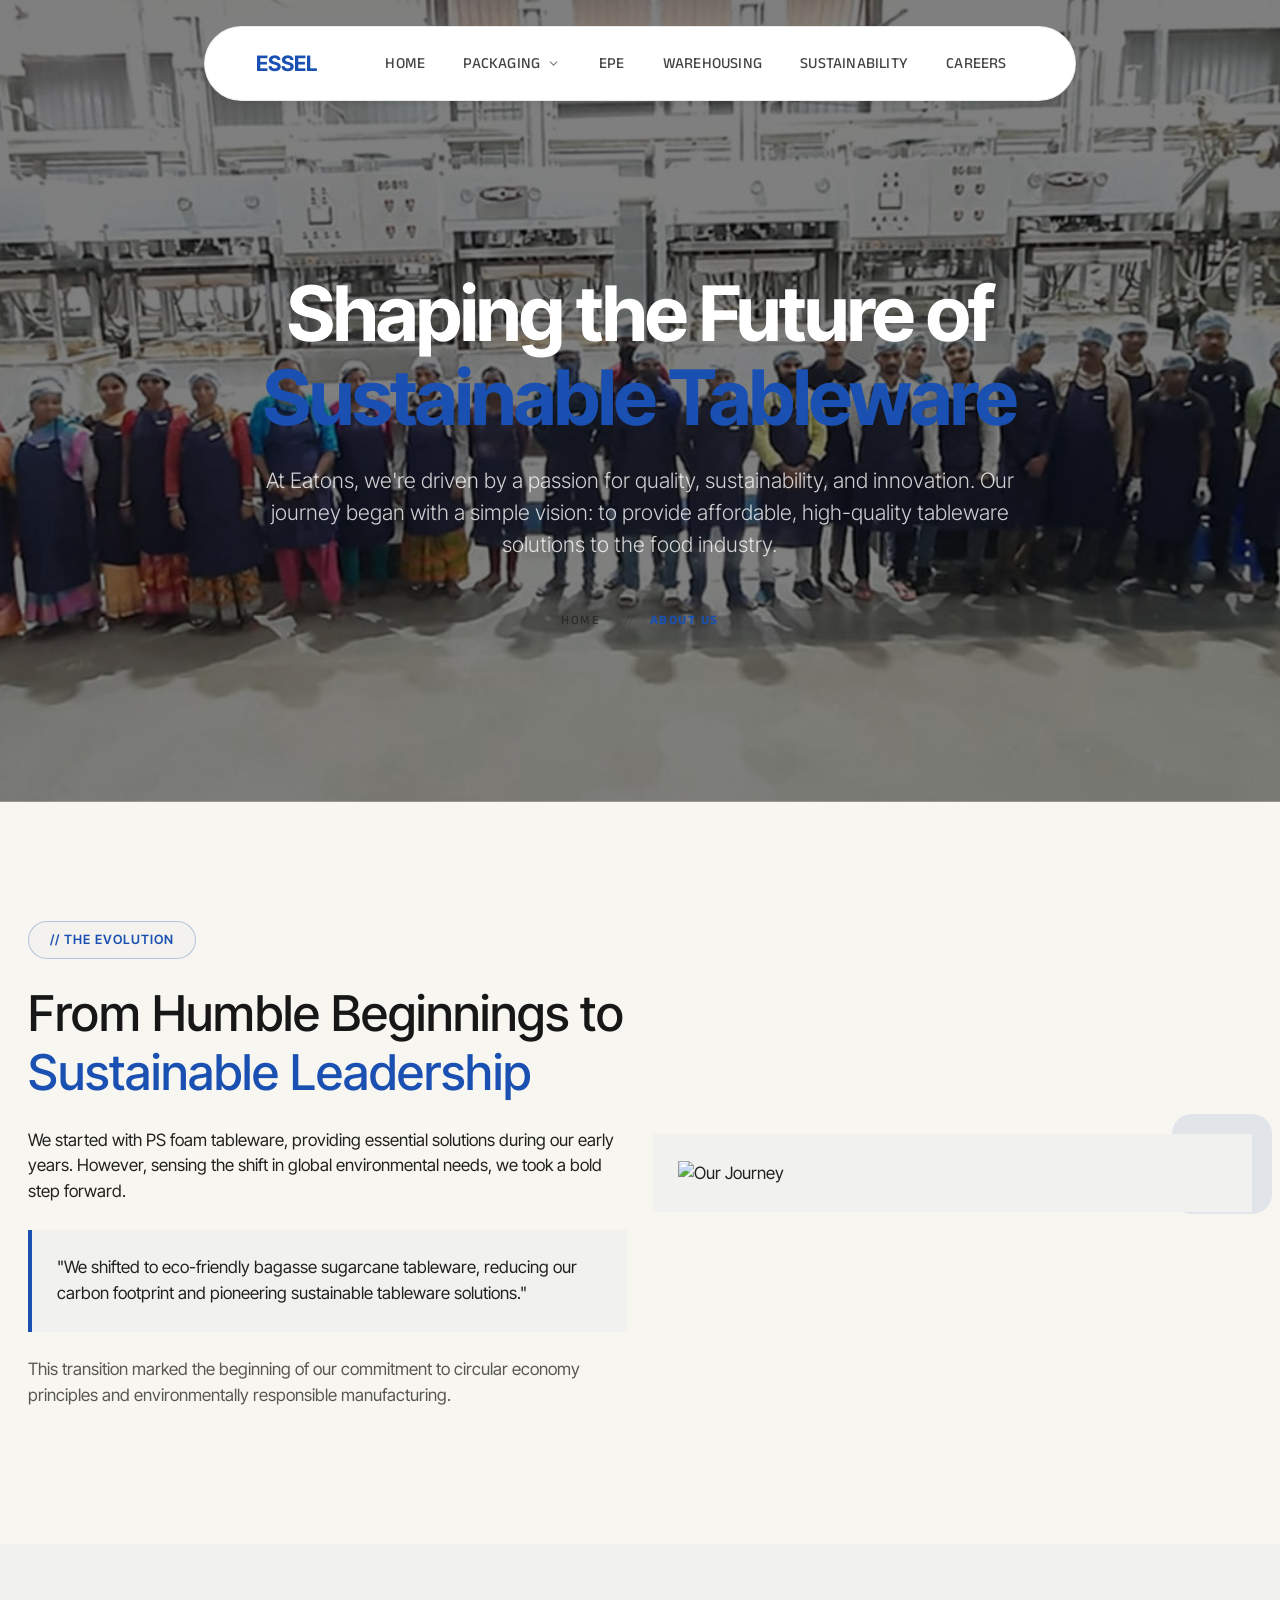
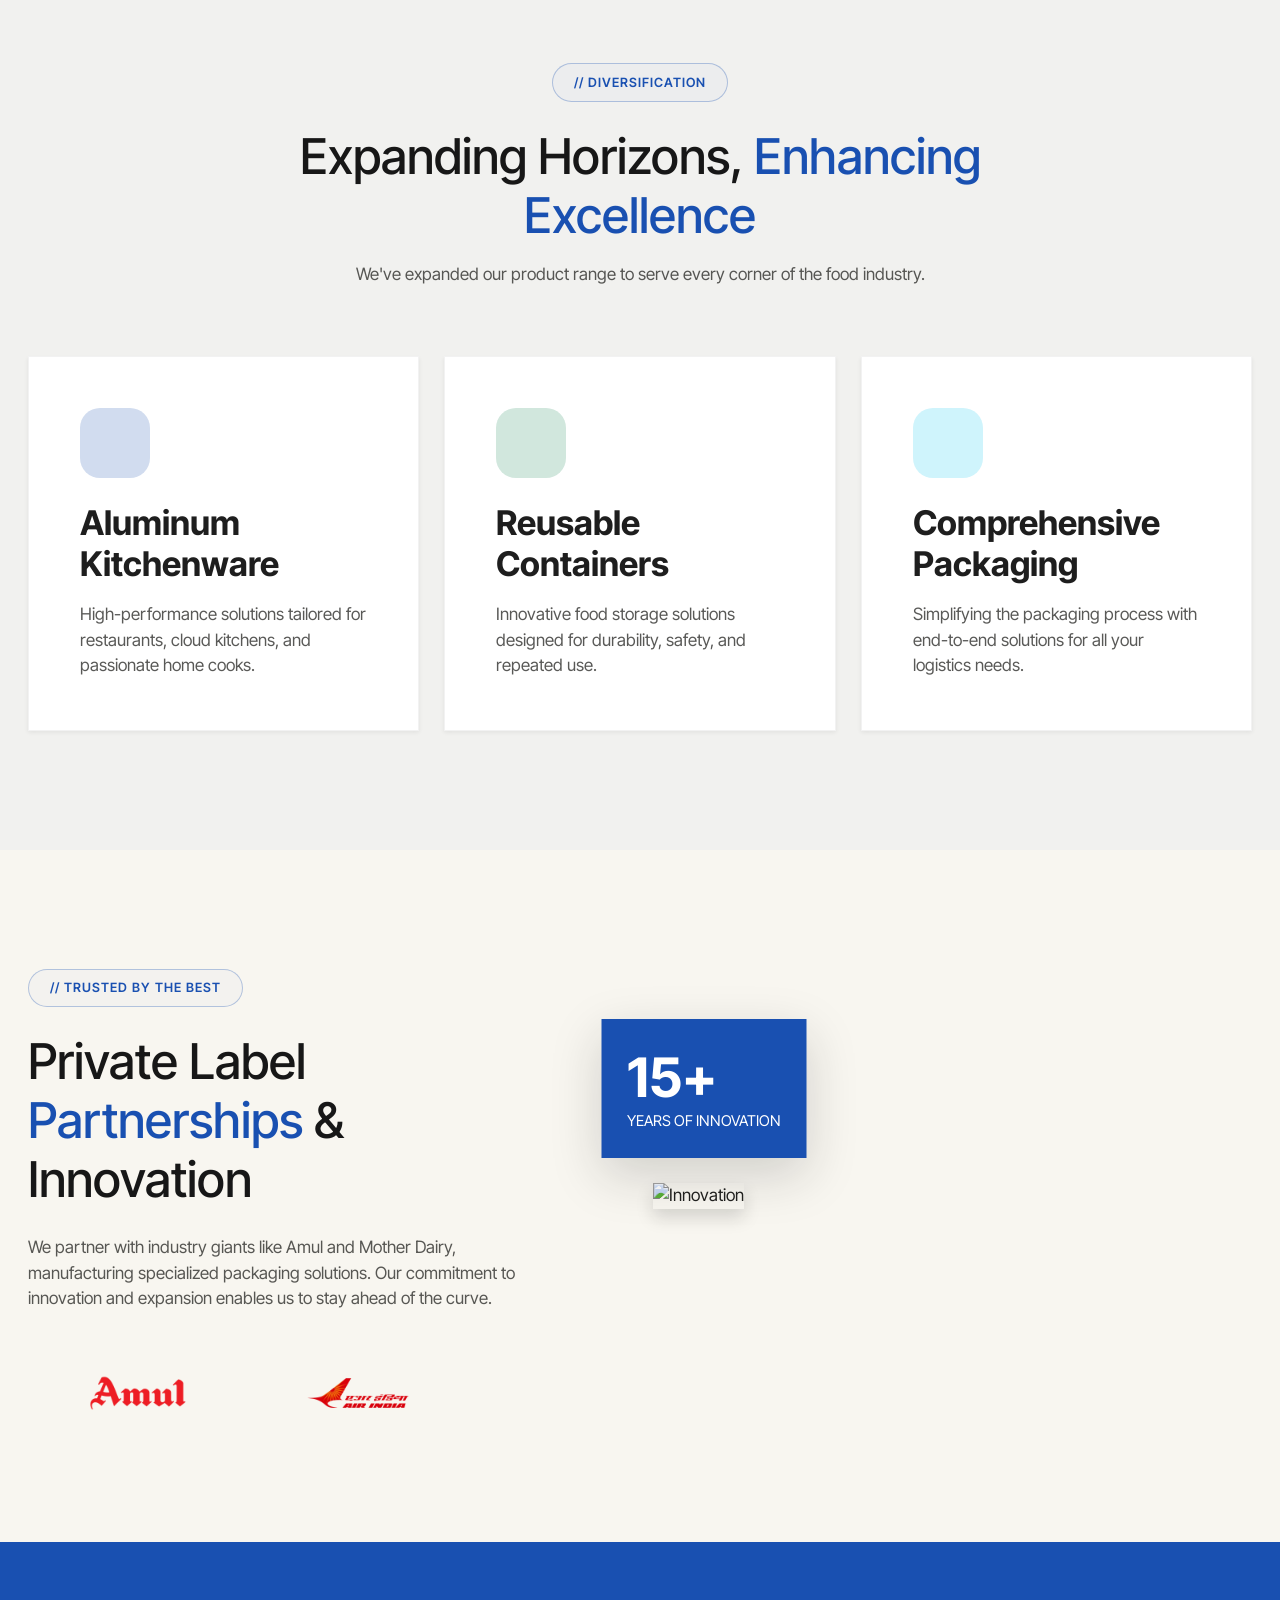
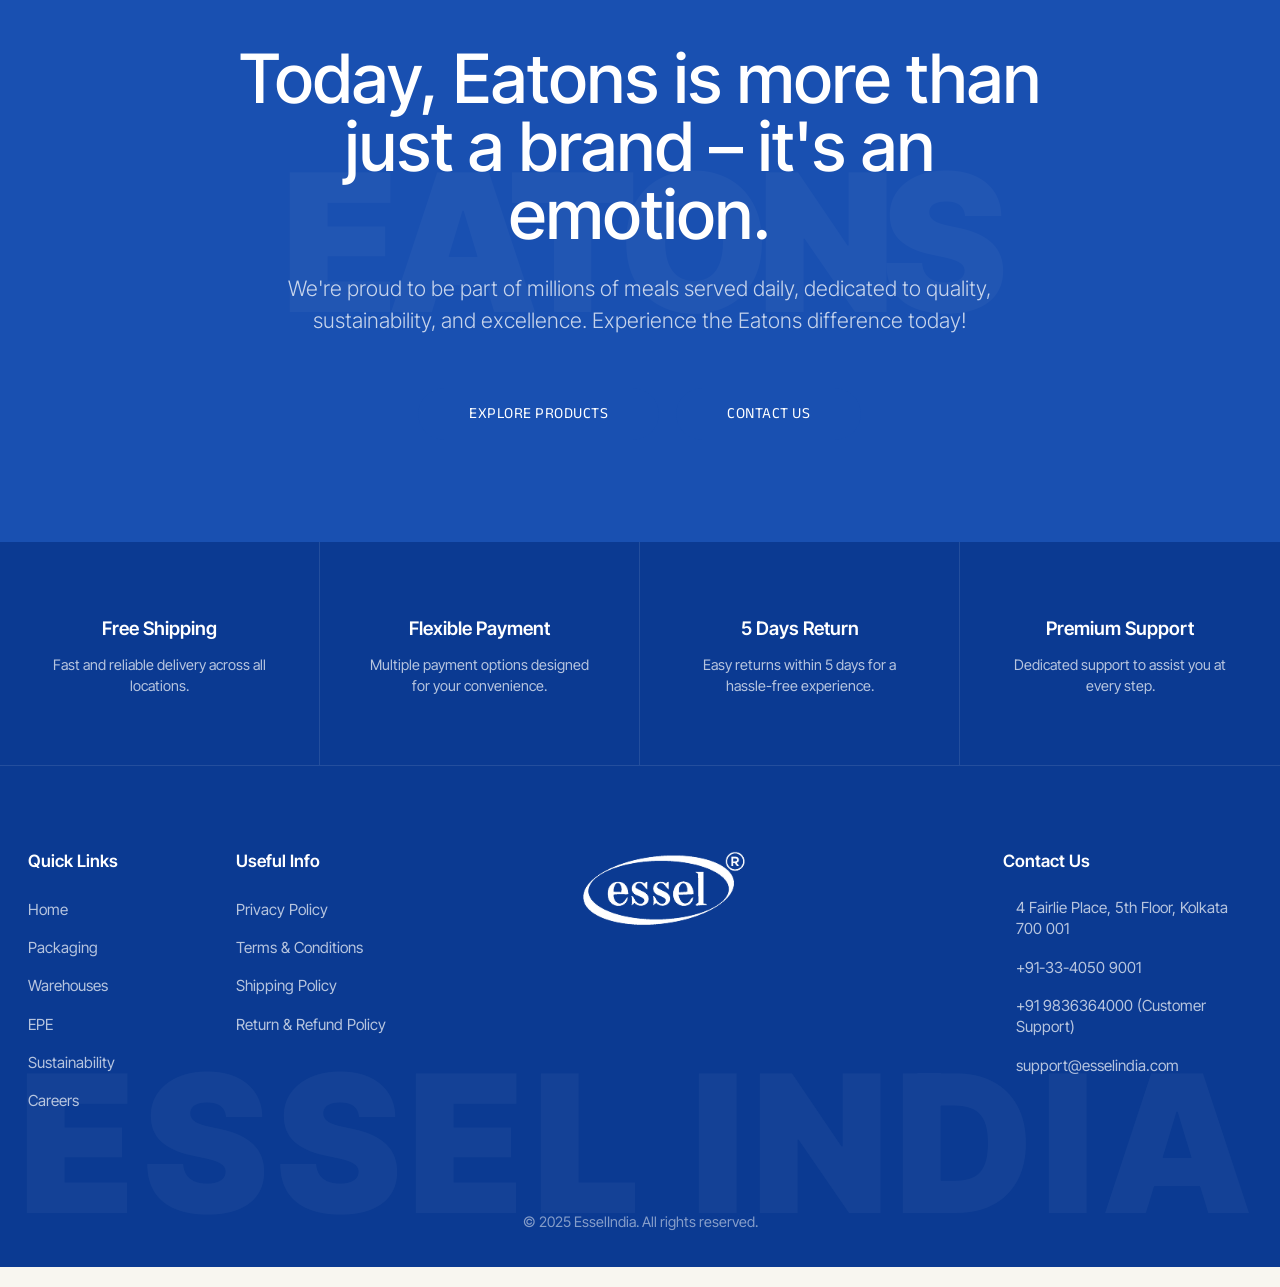
==== about.html @ 3ba27256 "Add files via upload" ====
<!DOCTYPE html>
<html lang="en">

<head>
    <meta charset="UTF-8">
<meta name="viewport" content="width=device-width, initial-scale=1.0">
<meta name="description" content="Clean slate project">
<meta name="keywords" content="bootstrap, gulp, sass, modern web design">
<title>New Project</title>

<!-- Google Fonts -->
<link rel="preconnect" href="https://fonts.googleapis.com">
<link rel="preconnect" href="https://fonts.gstatic.com" crossorigin>
<link
    href="https://fonts.googleapis.com/css2?family=Anek+Latin:wght@100..800&family=Inter+Tight:ital,wght@0,100..900;1,100..900&display=swap"
    rel="stylesheet">
<link href="https://cdn.jsdelivr.net/npm/remixicon@4.9.0/fonts/remixicon.css" rel="stylesheet" />

<!-- Swiper CSS -->
<link rel="stylesheet" href="https://cdn.jsdelivr.net/npm/swiper@11/swiper-bundle.min.css" />

<!-- Custom CSS -->
<link rel="stylesheet" href="css/styles.css">
</head>

<body>
    <header class="fixed-top pt-4">
    <div class="container d-flex justify-content-center">
        <!-- Centered Pill Navbar -->
        <nav class="navbar navbar-expand-lg navbar-pill bg-white shadow-sm rounded-pill px-lg-5 px-4 py-3 border">
            <a class="navbar-brand me-lg-5 me-4 text-primary fw-bold py-0" href="index.html">
                <!-- <img src="images/logo.svg" alt="essel" height="30"> -->
                ESSEL
            </a>

            <!-- Desktop Menu -->
            <div class="collapse navbar-collapse anek-font" id="mainNavbar">
                <ul class="navbar-nav align-items-center">
                    <li class="nav-item">
                        <a class="nav-link px-3" href="index.html">HOME</a>
                    </li>
                    <li class="nav-item dropdown">
                        <a class="nav-link dropdown-toggle px-3" href="#" role="button" data-bs-toggle="dropdown"
                            aria-expanded="false">
                            PACKAGING
                        </a>
                        <ul class="dropdown-menu border-0 shadow rounded-4 mt-3">
                            <li><a class="dropdown-item" href="#">Essel Packaging</a></li>
                            <li><a class="dropdown-item" href="#">Eatons Packaging</a></li>
                        </ul>
                    </li>
                    <li class="nav-item">
                        <a class="nav-link px-3" href="epe.html">EPE</a>
                    </li>
                    <li class="nav-item">
                        <a class="nav-link px-3" href="warehouse.html">WAREHOUSING</a>
                    </li>
                    <li class="nav-item">
                        <a class="nav-link px-3" href="#">SUSTAINABILITY</a>
                    </li>
                    <li class="nav-item">
                        <a class="nav-link px-3" href="#">CAREERS</a>
                    </li>
                </ul>
            </div>

            <!-- Mobile Toggle -->
            <button class="navbar-toggler border-0 shadow-none d-lg-none" type="button" data-bs-toggle="offcanvas"
                data-bs-target="#offcanvasNavbar">
                <i class="ri-menu-3-line fs-2"></i>
            </button>
        </nav>
    </div>
</header>

<!-- Offcanvas for Mobile -->
<div class="offcanvas offcanvas-end anek-font" tabindex="-1" id="offcanvasNavbar">
    <div class="offcanvas-header border-bottom p-4">
        <h5 class="offcanvas-title fw-bold" id="offcanvasNavbarLabel">MENU</h5>
        <button type="button" class="btn-close shadow-none" data-bs-dismiss="offcanvas" aria-label="Close"></button>
    </div>
    <div class="offcanvas-body p-4">
        <ul class="navbar-nav flex-grow-1">
            <li class="nav-item mb-2">
                <a class="nav-link" href="index.html">HOME</a>
            </li>
            <li class="nav-item dropdown mb-2">
                <a class="nav-link dropdown-toggle" href="#" role="button" data-bs-toggle="dropdown">
                    PACKAGING
                </a>
                <ul class="dropdown-menu border-0 shadow-none ps-3">
                    <li><a class="dropdown-item" href="#">Essel Packaging</a></li>
                    <li><a class="dropdown-item" href="#">Eatons Packaging</a></li>
                </ul>
            </li>
            <li class="nav-item mb-2">
                <a class="nav-link" href="epe.html">EPE</a>
            </li>
            <li class="nav-item mb-2">
                <a class="nav-link" href="warehouse.html">WAREHOUSING</a>
            </li>
            <li class="nav-item mb-2">
                <a class="nav-link" href="#">SUSTAINABILITY</a>
            </li>
            <li class="nav-item">
                <a class="nav-link" href="#">CAREERS</a>
            </li>
        </ul>
    </div>
</div>

    <main>
        <!-- About Hero Section with Breadcrumb -->
        <section class="about-hero section position-relative overflow-hidden">
            <div class="container">
                <div class="row align-items-center justify-content-center py-5">
                    <div class="col-lg-8 text-center">

                        <h1 class="display-3 fw-bold mb-4">Shaping the Future of <span class="text-primary">Sustainable
                                Tableware</span></h1>
                        <p class="lead text-muted mb-5">At Eatons, we're driven by a passion for quality,
                            sustainability, and innovation. Our journey began with a simple vision: to provide
                            affordable, high-quality tableware solutions to the food industry.</p>


                        <nav aria-label="breadcrumb">
                            <ol class="breadcrumb justify-content-center mb-0 anek-font small">
                                <li class="breadcrumb-item"><a href="index.html"
                                        class="text-decoration-none text-muted">HOME</a></li>
                                <li class="breadcrumb-item active text-primary fw-bold" aria-current="page">ABOUT US
                                </li>
                            </ol>
                        </nav>
                    </div>
                </div>
            </div>

        </section>

        <!-- Journey Section -->
        <section class="section journey-section">
            <div class="container">
                <div class="row align-items-center gy-5">
                    <div class="col-lg-6 order-lg-2">
                        <div class="journey-image-wrapper p-4 bg-light rounded-5">
                            <img src="https://placehold.co/800x600" alt="Our Journey" class="img-fluid rounded-4">
                        </div>
                    </div>
                    <div class="col-lg-6 order-lg-1">
                        <div class="pre-title mb-4">// THE EVOLUTION</div>
                        <h2 class="section-title mb-4">From Humble Beginnings to <span>Sustainable Leadership</span>
                        </h2>
                        <div class="journey-content-box">
                            <p class="mb-4">We started with PS foam tableware, providing essential solutions during our
                                early years. However, sensing the shift in global environmental needs, we took a bold
                                step forward.</p>
                            <div
                                class="journey-highlight-card p-4 rounded-4 border-start border-primary border-4 bg-light mb-4 text-dark italic">
                                "We shifted to eco-friendly bagasse sugarcane tableware, reducing our carbon footprint
                                and pioneering sustainable tableware solutions."
                            </div>
                            <p class="text-muted">This transition marked the beginning of our commitment to circular
                                economy principles and environmentally responsible manufacturing.</p>
                        </div>
                    </div>
                </div>
            </div>
        </section>

        <!-- Expanding Horizons Section -->
        <section class="section expansion-section bg-light">
            <div class="container">
                <div class="row justify-content-center mb-5">
                    <div class="col-lg-7 text-center">
                        <div class="pre-title mb-4">// DIVERSIFICATION</div>
                        <h2 class="section-title mb-3">Expanding Horizons, <span>Enhancing Excellence</span></h2>
                        <p class="text-muted">We've expanded our product range to serve every corner of the food
                            industry.</p>
                    </div>
                </div>
                <div class="row g-4">
                    <!-- Expansion Card 1 -->
                    <div class="col-lg-4">
                        <div class="expansion-card p-5 bg-white rounded-5 shadow-sm h-100 transition-up">
                            <div class="icon-circle bg-primary-subtle text-primary mb-4">
                                <i class="ri-restaurant-line fs-3"></i>
                            </div>
                            <h4 class="fw-bold mb-3">Aluminum Kitchenware</h4>
                            <p class="text-muted mb-0">High-performance solutions tailored for restaurants, cloud
                                kitchens, and passionate home cooks.</p>
                        </div>
                    </div>
                    <!-- Expansion Card 2 -->
                    <div class="col-lg-4">
                        <div class="expansion-card p-5 bg-white rounded-5 shadow-sm h-100 transition-up">
                            <div class="icon-circle bg-success-subtle text-success mb-4">
                                <i class="ri-archive-line fs-3"></i>
                            </div>
                            <h4 class="fw-bold mb-3">Reusable Containers</h4>
                            <p class="text-muted mb-0">Innovative food storage solutions designed for durability,
                                safety, and repeated use.</p>
                        </div>
                    </div>
                    <!-- Expansion Card 3 -->
                    <div class="col-lg-4">
                        <div class="expansion-card p-5 bg-white rounded-5 shadow-sm h-100 transition-up">
                            <div class="icon-circle bg-info-subtle text-info mb-4">
                                <i class="ri-box-3-line fs-3"></i>
                            </div>
                            <h4 class="fw-bold mb-3">Comprehensive Packaging</h4>
                            <p class="text-muted mb-0">Simplifying the packaging process with end-to-end solutions for
                                all your logistics needs.</p>
                        </div>
                    </div>
                </div>
            </div>
        </section>

        <!-- Partnerships Section -->
        <section class="section partnership-section">
            <div class="container">
                <div class="row align-items-center">
                    <div class="col-lg-5">
                        <div class="pre-title mb-4">// TRUSTED BY THE BEST</div>
                        <h2 class="section-title mb-4">Private Label <span>Partnerships</span> & Innovation</h2>
                        <p class="text-muted mb-4">We partner with industry giants like Amul and Mother Dairy,
                            manufacturing specialized packaging solutions. Our commitment to innovation and expansion
                            enables us to stay ahead of the curve.</p>
                        <div class="marquee-container mt-5">
                            <div class="marquee-content">
                                <div class="partner-logo"><img src="images/partners/amul.webp" alt="Amul" height="60">
                                </div>
                                <div class="partner-logo"><img src="images/partners/Air-India.webp" alt="Air India"
                                        height="60"></div>
                                <div class="partner-logo"><img src="images/partners/Indian-railways.webp"
                                        alt="Indian Railways" height="60"></div>
                                <div class="partner-logo"><img src="images/partners/keventers.webp" alt="Keventers"
                                        height="60"></div>
                                <div class="partner-logo"><img src="images/partners/mother-dairy.webp"
                                        alt="Mother Dairy" height="60"></div>
                                <div class="partner-logo"><img src="images/partners/Thacker-Dairy.webp"
                                        alt="Thacker Dairy" height="60"></div>
                                <!-- Duplicate for loop -->
                                <div class="partner-logo"><img src="images/partners/amul.webp" alt="Amul" height="60">
                                </div>
                                <div class="partner-logo"><img src="images/partners/Air-India.webp" alt="Air India"
                                        height="60"></div>
                                <div class="partner-logo"><img src="images/partners/Indian-railways.webp"
                                        alt="Indian Railways" height="60"></div>
                                <div class="partner-logo"><img src="images/partners/keventers.webp" alt="Keventers"
                                        height="60"></div>
                                <div class="partner-logo"><img src="images/partners/mother-dairy.webp"
                                        alt="Mother Dairy" height="60"></div>
                                <div class="partner-logo"><img src="images/partners/Thacker-Dairy.webp"
                                        alt="Thacker Dairy" height="60"></div>
                            </div>
                        </div>
                    </div>
                    <div class="col-lg-6 offset-lg-1">
                        <div class="partnership-visual position-relative">
                            <img src="https://placehold.co/700x500" alt="Innovation" class="img-fluid rounded-5 shadow">
                            <div
                                class="experience-badge position-absolute bottom-0 start-0 translate-middle-x bg-primary text-white p-4 rounded-4 shadow-lg mb-5 ms-5">
                                <div class="h2 fw-bold text-white mb-0">15+</div>
                                <div class="small text-uppercase tracking-wider">Years of Innovation</div>
                            </div>
                        </div>
                    </div>
                </div>
            </div>
        </section>

        <!-- CTA Section: Join the Journey -->
        <section class="section journey-cta-section bg-primary text-white overflow-hidden py-5">
            <div class="container py-5 position-relative z-1">
                <div class="row justify-content-center text-center">
                    <div class="col-lg-8">
                        <h2 class="display-4 fw-medium text-white mb-4 italic">Today, Eatons is more than just a brand
                            &ndash; it's
                            an emotion.</h2>
                        <p class="lead mb-5 opacity-75">We're proud to be part of millions of meals served daily,
                            dedicated to quality, sustainability, and excellence. Experience the Eatons difference
                            today!</p>
                        <div class="d-flex justify-content-center gap-3">
                            <a href="index.html#products"
                                class="btn-primary-custom anek-font text-decoration-none px-5 py-3">EXPLORE PRODUCTS</a>
                            <a href="index.html#contact"
                                class="btn-primary-custom anek-font text-decoration-none px-5 py-3">CONTACT US</a>
                        </div>
                    </div>
                </div>
            </div>
            <!-- Decorative subtle branding -->
            <div
                class="cta-bg-text position-absolute top-50 start-50 translate-middle opacity-05 select-none pointer-events-none">
                <span class="display-1 fw-black text-uppercase tracking-tighter">EATONS</span>
            </div>
        </section>
    </main>

    <footer class="footer position-relative">
    <div class="footer-top-features">
        <div class="container-fluid p-0">
            <div class="row g-0">
                <div class="col-lg-3 col-md-6 feature-item">
                    <i class="ri-truck-line feature-icon"></i>
                    <h5 class="feature-title">Free Shipping</h5>
                    <p class="feature-desc">Fast and reliable delivery across all locations.</p>
                </div>
                <div class="col-lg-3 col-md-6 feature-item">
                    <i class="ri-bank-card-line feature-icon"></i>
                    <h5 class="feature-title">Flexible Payment</h5>
                    <p class="feature-desc">Multiple payment options designed for your convenience.</p>
                </div>
                <div class="col-lg-3 col-md-6 feature-item">
                    <i class="ri-calendar-check-line feature-icon"></i>
                    <h5 class="feature-title">5 Days Return</h5>
                    <p class="feature-desc">Easy returns within 5 days for a hassle-free experience.</p>
                </div>
                <div class="col-lg-3 col-md-6 feature-item">
                    <i class="ri-customer-service-2-line feature-icon"></i>
                    <h5 class="feature-title">Premium Support</h5>
                    <p class="feature-desc">Dedicated support to assist you at every step.</p>
                </div>
            </div>
        </div>
    </div>

    <div class="footer-main">

        <div class="container">
            <div class="row gy-5 justify-content-center">
                <div class="col-lg-2 col-md-4 footer-column">
                    <h4>Quick Links</h4>
                    <ul>
                        <li><a href="index.html">Home</a></li>
                        <li><a href="#">Packaging</a></li>
                        <li><a href="warehouse.html">Warehouses</a></li>
                        <li><a href="epe.html">EPE</a></li>
                        <li><a href="#">Sustainability</a></li>
                        <li><a href="#">Careers</a></li>
                    </ul>
                </div>
                <div class="col-lg-2 col-md-4 footer-column">
                    <h4>Useful Info</h4>
                    <ul>
                        <li><a href="#">Privacy Policy</a></li>
                        <li><a href="#">Terms & Conditions</a></li>
                        <li><a href="#">Shipping Policy</a></li>
                        <li><a href="#">Return & Refund Policy</a></li>
                    </ul>
                </div>
                <div class="col-lg-5 col-md-4 footer-logo-area py-lg-0 pe-lg-5 py-4 order-lg-3 order-last text-center">
                    <img src="images/footerlogo.png" alt="essel" class="footer-logo pe-lg-3 filter-white">
                    <div class="social-links pe-lg-4">
                        <a href="#" class="text-decoration-none"><i class="ri-facebook-fill"></i></a>
                        <a href="#" class="text-decoration-none"><i class="ri-twitter-x-fill"></i></a>
                        <a href="#" class="text-decoration-none"><i class="ri-youtube-fill"></i></a>
                        <a href="#" class="text-decoration-none"><i class="ri-instagram-line"></i></a>
                    </div>
                </div>
                <div class="col-lg-3 col-md-12 footer-column order-lg-4 ps-lg-5">
                    <h4>Contact Us</h4>
                    <div class="contact-info">
                        <div class="info-item">
                            <i class="ri-map-pin-line"></i>
                            <span>4 Fairlie Place, 5th Floor, Kolkata 700 001</span>
                        </div>
                        <div class="info-item">
                            <i class="ri-phone-line"></i>
                            <a href="tel:+913340509001">+91-33-4050 9001</a>
                        </div>
                        <div class="info-item">
                            <i class="ri-phone-line"></i>
                            <a href="tel:+919836364000">+91 9836364000 (Customer Support)</a>
                        </div>
                        <div class="info-item">
                            <i class="ri-mail-line"></i>
                            <a href="mailto:support@esselindia.com">support@esselindia.com</a>
                        </div>
                    </div>
                </div>
            </div>
        </div>
    </div>

    <div class="footer-bottom text-center">

        <div class="container">
            <p class="copyright mb-0">&copy; 2025 EsselIndia. All rights reserved.</p>
        </div>

    </div>
    <div class="footer-watermark">ESSEL INDIA</div>

    <a href="#" class="back-to-top rounded-circle d-flex align-items-center justify-content-center shadow-lg"
        id="backToTop">
        <i class="ri-arrow-up-line"></i>
    </a>
</footer>

<!-- Scripts -->
<script src="js/main.js"></script>
</body>

</html>
---- css/styles.css ----
@charset "UTF-8";/*!
 * Bootstrap  v5.3.8 (https://getbootstrap.com/)
 * Copyright 2011-2025 The Bootstrap Authors
 * Licensed under MIT (https://github.com/twbs/bootstrap/blob/main/LICENSE)
 */:root,[data-bs-theme=light]{--bs-blue:#0d6efd;--bs-indigo:#6610f2;--bs-purple:#6f42c1;--bs-pink:#d63384;--bs-red:#dc3545;--bs-orange:#fd7e14;--bs-yellow:#ffc107;--bs-green:#198754;--bs-teal:#20c997;--bs-cyan:#0dcaf0;--bs-black:#1e1e1e;--bs-white:#fff;--bs-gray:#7d776c;--bs-gray-dark:#292826;--bs-gray-100:#f8f9fa;--bs-gray-200:#e9ecef;--bs-gray-300:#dee2e6;--bs-gray-400:#ced4da;--bs-gray-500:#adb5bd;--bs-gray-600:#7d776c;--bs-gray-700:#464544;--bs-gray-800:#292826;--bs-gray-900:#21211f;--bs-primary:#1950B1;--bs-secondary:#171717;--bs-success:#198754;--bs-info:#0dcaf0;--bs-warning:#ffc107;--bs-danger:#dc3545;--bs-light:#F1ECDA;--bs-dark:#21211f;--bs-primary-rgb:25,80,177;--bs-secondary-rgb:23,23,23;--bs-success-rgb:25,135,84;--bs-info-rgb:13,202,240;--bs-warning-rgb:255,193,7;--bs-danger-rgb:220,53,69;--bs-light-rgb:241,236,218;--bs-dark-rgb:33,33,31;--bs-primary-text-emphasis:rgb(10, 32, 70.8);--bs-secondary-text-emphasis:rgb(9.2, 9.2, 9.2);--bs-success-text-emphasis:rgb(10, 54, 33.6);--bs-info-text-emphasis:rgb(5.2, 80.8, 96);--bs-warning-text-emphasis:rgb(102, 77.2, 2.8);--bs-danger-text-emphasis:rgb(88, 21.2, 27.6);--bs-light-text-emphasis:#464544;--bs-dark-text-emphasis:#464544;--bs-primary-bg-subtle:rgb(209, 220, 239.4);--bs-secondary-bg-subtle:rgb(208.6, 208.6, 208.6);--bs-success-bg-subtle:rgb(209, 231, 220.8);--bs-info-bg-subtle:rgb(206.6, 244.4, 252);--bs-warning-bg-subtle:rgb(255, 242.6, 205.4);--bs-danger-bg-subtle:rgb(248, 214.6, 217.8);--bs-light-bg-subtle:rgb(251.5, 252, 252.5);--bs-dark-bg-subtle:#ced4da;--bs-primary-border-subtle:rgb(163, 185, 223.8);--bs-secondary-border-subtle:rgb(162.2, 162.2, 162.2);--bs-success-border-subtle:rgb(163, 207, 186.6);--bs-info-border-subtle:rgb(158.2, 233.8, 249);--bs-warning-border-subtle:rgb(255, 230.2, 155.8);--bs-danger-border-subtle:rgb(241, 174.2, 180.6);--bs-light-border-subtle:#e9ecef;--bs-dark-border-subtle:#adb5bd;--bs-white-rgb:255,255,255;--bs-black-rgb:30,30,30;--bs-font-sans-serif:"Inter Tight",sans-serif;--bs-font-monospace:SFMono-Regular,Menlo,Monaco,Consolas,"Liberation Mono","Courier New",monospace;--bs-gradient:linear-gradient(180deg, rgba(255, 255, 255, 0.15), rgba(255, 255, 255, 0));--bs-root-font-size:1.0625rem;--bs-body-font-family:"Inter Tight",sans-serif;--bs-body-font-size:1rem;--bs-body-font-weight:400;--bs-body-line-height:1.5;--bs-body-color:#21211f;--bs-body-color-rgb:33,33,31;--bs-body-bg:#F8F6F0;--bs-body-bg-rgb:248,246,240;--bs-emphasis-color:#1e1e1e;--bs-emphasis-color-rgb:30,30,30;--bs-secondary-color:rgba(33, 33, 31, 0.75);--bs-secondary-color-rgb:33,33,31;--bs-secondary-bg:#e9ecef;--bs-secondary-bg-rgb:233,236,239;--bs-tertiary-color:rgba(33, 33, 31, 0.5);--bs-tertiary-color-rgb:33,33,31;--bs-tertiary-bg:#f8f9fa;--bs-tertiary-bg-rgb:248,249,250;--bs-heading-color:#1e1e1e;--bs-link-color:#1950B1;--bs-link-color-rgb:25,80,177;--bs-link-decoration:underline;--bs-link-hover-color:rgb(20, 64, 141.6);--bs-link-hover-color-rgb:20,64,142;--bs-code-color:#d63384;--bs-highlight-color:#21211f;--bs-highlight-bg:rgb(255, 242.6, 205.4);--bs-border-width:1px;--bs-border-style:solid;--bs-border-color:#dee2e6;--bs-border-color-translucent:rgba(30, 30, 30, 0.175);--bs-border-radius:0rem;--bs-border-radius-sm:0rem;--bs-border-radius-lg:0rem;--bs-border-radius-xl:0rem;--bs-border-radius-xxl:0rem;--bs-border-radius-2xl:var(--bs-border-radius-xxl);--bs-border-radius-pill:50rem;--bs-box-shadow:0 0.5rem 1rem rgba(30, 30, 30, 0.15);--bs-box-shadow-sm:0 0.125rem 0.25rem rgba(30, 30, 30, 0.075);--bs-box-shadow-lg:0 1rem 3rem rgba(30, 30, 30, 0.175);--bs-box-shadow-inset:inset 0 1px 2px rgba(30, 30, 30, 0.075);--bs-focus-ring-width:0.25rem;--bs-focus-ring-opacity:0.25;--bs-focus-ring-color:rgba(25, 80, 177, 0.25);--bs-form-valid-color:#198754;--bs-form-valid-border-color:#198754;--bs-form-invalid-color:#dc3545;--bs-form-invalid-border-color:#dc3545}[data-bs-theme=dark]{color-scheme:dark;--bs-body-color:#dee2e6;--bs-body-color-rgb:222,226,230;--bs-body-bg:#21211f;--bs-body-bg-rgb:33,33,31;--bs-emphasis-color:#fff;--bs-emphasis-color-rgb:255,255,255;--bs-secondary-color:rgba(222, 226, 230, 0.75);--bs-secondary-color-rgb:222,226,230;--bs-secondary-bg:#292826;--bs-secondary-bg-rgb:41,40,38;--bs-tertiary-color:rgba(222, 226, 230, 0.5);--bs-tertiary-color-rgb:222,226,230;--bs-tertiary-bg:rgb(37, 36.5, 34.5);--bs-tertiary-bg-rgb:37,37,35;--bs-primary-text-emphasis:rgb(117, 150, 208.2);--bs-secondary-text-emphasis:rgb(115.8, 115.8, 115.8);--bs-success-text-emphasis:rgb(117, 183, 152.4);--bs-info-text-emphasis:rgb(109.8, 223.2, 246);--bs-warning-text-emphasis:rgb(255, 217.8, 106.2);--bs-danger-text-emphasis:rgb(234, 133.8, 143.4);--bs-light-text-emphasis:#f8f9fa;--bs-dark-text-emphasis:#dee2e6;--bs-primary-bg-subtle:rgb(5, 16, 35.4);--bs-secondary-bg-subtle:rgb(4.6, 4.6, 4.6);--bs-success-bg-subtle:rgb(5, 27, 16.8);--bs-info-bg-subtle:rgb(2.6, 40.4, 48);--bs-warning-bg-subtle:rgb(51, 38.6, 1.4);--bs-danger-bg-subtle:rgb(44, 10.6, 13.8);--bs-light-bg-subtle:#292826;--bs-dark-bg-subtle:rgb(35.5, 35, 34);--bs-primary-border-subtle:rgb(15, 48, 106.2);--bs-secondary-border-subtle:rgb(13.8, 13.8, 13.8);--bs-success-border-subtle:rgb(15, 81, 50.4);--bs-info-border-subtle:rgb(7.8, 121.2, 144);--bs-warning-border-subtle:rgb(153, 115.8, 4.2);--bs-danger-border-subtle:rgb(132, 31.8, 41.4);--bs-light-border-subtle:#464544;--bs-dark-border-subtle:#292826;--bs-heading-color:inherit;--bs-link-color:rgb(117, 150, 208.2);--bs-link-hover-color:rgb(144.6, 171, 217.56);--bs-link-color-rgb:117,150,208;--bs-link-hover-color-rgb:145,171,218;--bs-code-color:rgb(230.4, 132.6, 181.2);--bs-highlight-color:#dee2e6;--bs-highlight-bg:rgb(102, 77.2, 2.8);--bs-border-color:rgb(49.3043478261, 48.6, 47.8956521739);--bs-border-color-translucent:rgba(255, 255, 255, 0.15);--bs-form-valid-color:rgb(117, 183, 152.4);--bs-form-valid-border-color:rgb(117, 183, 152.4);--bs-form-invalid-color:rgb(234, 133.8, 143.4);--bs-form-invalid-border-color:rgb(234, 133.8, 143.4)}*,::after,::before{box-sizing:border-box}:root{font-size:var(--bs-root-font-size)}@media (prefers-reduced-motion:no-preference){:root{scroll-behavior:smooth}}body{margin:0;font-family:var(--bs-body-font-family);font-size:var(--bs-body-font-size);font-weight:var(--bs-body-font-weight);line-height:var(--bs-body-line-height);color:var(--bs-body-color);text-align:var(--bs-body-text-align);background-color:var(--bs-body-bg);-webkit-text-size-adjust:100%;-webkit-tap-highlight-color:rgba(30,30,30,0)}hr{margin:1rem 0;color:inherit;border:0;border-top:var(--bs-border-width) solid;opacity:.25}.h1,.h2,.h3,.h4,.h5,.h6,h1,h2,h3,h4,h5,h6{margin-top:0;margin-bottom:.5rem;font-family:"Inter Tight",sans-serif;font-weight:500;line-height:1.2;color:var(--bs-heading-color)}.h1,h1{font-size:calc(1.525rem + 3.3vw)}@media (min-width:1200px){.h1,h1{font-size:4rem}}.h2,h2{font-size:calc(1.445rem + 2.34vw)}@media (min-width:1200px){.h2,h2{font-size:3.2rem}}.h3,h3{font-size:calc(1.395rem + 1.74vw)}@media (min-width:1200px){.h3,h3{font-size:2.7rem}}.h4,h4{font-size:calc(1.325rem + .9vw)}@media (min-width:1200px){.h4,h4{font-size:2rem}}.h5,h5{font-size:calc(1.3rem + .6vw)}@media (min-width:1200px){.h5,h5{font-size:1.75rem}}.h6,h6{font-size:1rem}p{margin-top:0;margin-bottom:1rem}abbr[title]{-webkit-text-decoration:underline dotted;text-decoration:underline dotted;cursor:help;-webkit-text-decoration-skip-ink:none;text-decoration-skip-ink:none}address{margin-bottom:1rem;font-style:normal;line-height:inherit}ol,ul{padding-left:2rem}dl,ol,ul{margin-top:0;margin-bottom:1rem}ol ol,ol ul,ul ol,ul ul{margin-bottom:0}dt{font-weight:700}dd{margin-bottom:.5rem;margin-left:0}blockquote{margin:0 0 1rem}b,strong{font-weight:bolder}.small,small{font-size:.875em}.mark,mark{padding:.1875em;color:var(--bs-highlight-color);background-color:var(--bs-highlight-bg)}sub,sup{position:relative;font-size:.75em;line-height:0;vertical-align:baseline}sub{bottom:-.25em}sup{top:-.5em}a{color:rgba(var(--bs-link-color-rgb),var(--bs-link-opacity,1));text-decoration:underline}a:hover{--bs-link-color-rgb:var(--bs-link-hover-color-rgb)}a:not([href]):not([class]),a:not([href]):not([class]):hover{color:inherit;text-decoration:none}code,kbd,pre,samp{font-family:var(--bs-font-monospace);font-size:1em}pre{display:block;margin-top:0;margin-bottom:1rem;overflow:auto;font-size:.875em}pre code{font-size:inherit;color:inherit;word-break:normal}code{font-size:.875em;color:var(--bs-code-color);word-wrap:break-word}a>code{color:inherit}kbd{padding:.1875rem .375rem;font-size:.875em;color:var(--bs-body-bg);background-color:var(--bs-body-color);border-radius:0}kbd kbd{padding:0;font-size:1em}figure{margin:0 0 1rem}img,svg{vertical-align:middle}table{caption-side:bottom;border-collapse:collapse}caption{padding-top:.5rem;padding-bottom:.5rem;color:var(--bs-secondary-color);text-align:left}th{text-align:inherit;text-align:-webkit-match-parent}tbody,td,tfoot,th,thead,tr{border-color:inherit;border-style:solid;border-width:0}label{display:inline-block}button{border-radius:0}button:focus:not(:focus-visible){outline:0}button,input,optgroup,select,textarea{margin:0;font-family:inherit;font-size:inherit;line-height:inherit}button,select{text-transform:none}[role=button]{cursor:pointer}select{word-wrap:normal}select:disabled{opacity:1}[list]:not([type=date]):not([type=datetime-local]):not([type=month]):not([type=week]):not([type=time])::-webkit-calendar-picker-indicator{display:none!important}[type=button],[type=reset],[type=submit],button{-webkit-appearance:button}[type=button]:not(:disabled),[type=reset]:not(:disabled),[type=submit]:not(:disabled),button:not(:disabled){cursor:pointer}::-moz-focus-inner{padding:0;border-style:none}textarea{resize:vertical}fieldset{min-width:0;padding:0;margin:0;border:0}legend{float:left;width:100%;padding:0;margin-bottom:.5rem;line-height:inherit;font-size:calc(1.275rem + .3vw)}@media (min-width:1200px){legend{font-size:1.5rem}}legend+*{clear:left}::-webkit-datetime-edit-day-field,::-webkit-datetime-edit-fields-wrapper,::-webkit-datetime-edit-hour-field,::-webkit-datetime-edit-minute,::-webkit-datetime-edit-month-field,::-webkit-datetime-edit-text,::-webkit-datetime-edit-year-field{padding:0}::-webkit-inner-spin-button{height:auto}[type=search]{-webkit-appearance:textfield;outline-offset:-2px}[type=search]::-webkit-search-cancel-button{cursor:pointer;filter:grayscale(1)}::-webkit-search-decoration{-webkit-appearance:none}::-webkit-color-swatch-wrapper{padding:0}::file-selector-button{font:inherit;-webkit-appearance:button}output{display:inline-block}iframe{border:0}summary{display:list-item;cursor:pointer}progress{vertical-align:baseline}[hidden]{display:none!important}.lead{font-size:1.25rem;font-weight:300}.display-1{font-weight:300;line-height:1;font-size:calc(1.665rem + 4.98vw)}@media (min-width:1200px){.display-1{font-size:5.4rem}}.display-2{font-weight:300;line-height:1;font-size:calc(1.625rem + 4.5vw)}@media (min-width:1200px){.display-2{font-size:5rem}}.display-3{font-weight:300;line-height:1;font-size:calc(1.575rem + 3.9vw)}@media (min-width:1200px){.display-3{font-size:4.5rem}}.display-4{font-weight:300;line-height:1;font-size:calc(1.525rem + 3.3vw)}@media (min-width:1200px){.display-4{font-size:4rem}}.display-5{font-weight:300;line-height:1;font-size:calc(1.475rem + 2.7vw)}@media (min-width:1200px){.display-5{font-size:3.5rem}}.display-6{font-weight:300;line-height:1;font-size:calc(1.425rem + 2.1vw)}@media (min-width:1200px){.display-6{font-size:3rem}}.list-unstyled{padding-left:0;list-style:none}.list-inline{padding-left:0;list-style:none}.list-inline-item{display:inline-block}.list-inline-item:not(:last-child){margin-right:.5rem}.initialism{font-size:.875em;text-transform:uppercase}.blockquote{margin-bottom:1rem;font-size:1.25rem}.blockquote>:last-child{margin-bottom:0}.blockquote-footer{margin-top:-1rem;margin-bottom:1rem;font-size:.875em;color:#7d776c}.blockquote-footer::before{content:"— "}.img-fluid{max-width:100%;height:auto}.img-thumbnail{padding:.25rem;background-color:var(--bs-body-bg);border:var(--bs-border-width) solid var(--bs-border-color);border-radius:var(--bs-border-radius);max-width:100%;height:auto}.figure{display:inline-block}.figure-img{margin-bottom:.5rem;line-height:1}.figure-caption{font-size:.875em;color:var(--bs-secondary-color)}.container,.container-fluid,.container-lg,.container-md,.container-sm,.container-xl,.container-xxl{--bs-gutter-x:1.5rem;--bs-gutter-y:0;width:100%;padding-right:calc(var(--bs-gutter-x) * .5);padding-left:calc(var(--bs-gutter-x) * .5);margin-right:auto;margin-left:auto}@media (min-width:576px){.container,.container-sm{max-width:540px}}@media (min-width:768px){.container,.container-md,.container-sm{max-width:720px}}@media (min-width:992px){.container,.container-lg,.container-md,.container-sm{max-width:1120px}}@media (min-width:1200px){.container,.container-lg,.container-md,.container-sm,.container-xl{max-width:1250px}}@media (min-width:1400px){.container,.container-lg,.container-md,.container-sm,.container-xl,.container-xxl{max-width:1400px}}:root{--bs-breakpoint-xs:0;--bs-breakpoint-sm:576px;--bs-breakpoint-md:768px;--bs-breakpoint-lg:992px;--bs-breakpoint-xl:1200px;--bs-breakpoint-xxl:1400px}.row{--bs-gutter-x:1.5rem;--bs-gutter-y:0;display:flex;flex-wrap:wrap;margin-top:calc(-1 * var(--bs-gutter-y));margin-right:calc(-.5 * var(--bs-gutter-x));margin-left:calc(-.5 * var(--bs-gutter-x))}.row>*{flex-shrink:0;width:100%;max-width:100%;padding-right:calc(var(--bs-gutter-x) * .5);padding-left:calc(var(--bs-gutter-x) * .5);margin-top:var(--bs-gutter-y)}.col{flex:1 0 0}.row-cols-auto>*{flex:0 0 auto;width:auto}.row-cols-1>*{flex:0 0 auto;width:100%}.row-cols-2>*{flex:0 0 auto;width:50%}.row-cols-3>*{flex:0 0 auto;width:33.33333333%}.row-cols-4>*{flex:0 0 auto;width:25%}.row-cols-5>*{flex:0 0 auto;width:20%}.row-cols-6>*{flex:0 0 auto;width:16.66666667%}.col-auto{flex:0 0 auto;width:auto}.col-1{flex:0 0 auto;width:8.33333333%}.col-2{flex:0 0 auto;width:16.66666667%}.col-3{flex:0 0 auto;width:25%}.col-4{flex:0 0 auto;width:33.33333333%}.col-5{flex:0 0 auto;width:41.66666667%}.col-6{flex:0 0 auto;width:50%}.col-7{flex:0 0 auto;width:58.33333333%}.col-8{flex:0 0 auto;width:66.66666667%}.col-9{flex:0 0 auto;width:75%}.col-10{flex:0 0 auto;width:83.33333333%}.col-11{flex:0 0 auto;width:91.66666667%}.col-12{flex:0 0 auto;width:100%}.offset-1{margin-left:8.33333333%}.offset-2{margin-left:16.66666667%}.offset-3{margin-left:25%}.offset-4{margin-left:33.33333333%}.offset-5{margin-left:41.66666667%}.offset-6{margin-left:50%}.offset-7{margin-left:58.33333333%}.offset-8{margin-left:66.66666667%}.offset-9{margin-left:75%}.offset-10{margin-left:83.33333333%}.offset-11{margin-left:91.66666667%}.g-0,.gx-0{--bs-gutter-x:0}.g-0,.gy-0{--bs-gutter-y:0}.g-1,.gx-1{--bs-gutter-x:0.25rem}.g-1,.gy-1{--bs-gutter-y:0.25rem}.g-2,.gx-2{--bs-gutter-x:0.5rem}.g-2,.gy-2{--bs-gutter-y:0.5rem}.g-3,.gx-3{--bs-gutter-x:1rem}.g-3,.gy-3{--bs-gutter-y:1rem}.g-4,.gx-4{--bs-gutter-x:1.5rem}.g-4,.gy-4{--bs-gutter-y:1.5rem}.g-5,.gx-5{--bs-gutter-x:3rem}.g-5,.gy-5{--bs-gutter-y:3rem}@media (min-width:576px){.col-sm{flex:1 0 0}.row-cols-sm-auto>*{flex:0 0 auto;width:auto}.row-cols-sm-1>*{flex:0 0 auto;width:100%}.row-cols-sm-2>*{flex:0 0 auto;width:50%}.row-cols-sm-3>*{flex:0 0 auto;width:33.33333333%}.row-cols-sm-4>*{flex:0 0 auto;width:25%}.row-cols-sm-5>*{flex:0 0 auto;width:20%}.row-cols-sm-6>*{flex:0 0 auto;width:16.66666667%}.col-sm-auto{flex:0 0 auto;width:auto}.col-sm-1{flex:0 0 auto;width:8.33333333%}.col-sm-2{flex:0 0 auto;width:16.66666667%}.col-sm-3{flex:0 0 auto;width:25%}.col-sm-4{flex:0 0 auto;width:33.33333333%}.col-sm-5{flex:0 0 auto;width:41.66666667%}.col-sm-6{flex:0 0 auto;width:50%}.col-sm-7{flex:0 0 auto;width:58.33333333%}.col-sm-8{flex:0 0 auto;width:66.66666667%}.col-sm-9{flex:0 0 auto;width:75%}.col-sm-10{flex:0 0 auto;width:83.33333333%}.col-sm-11{flex:0 0 auto;width:91.66666667%}.col-sm-12{flex:0 0 auto;width:100%}.offset-sm-0{margin-left:0}.offset-sm-1{margin-left:8.33333333%}.offset-sm-2{margin-left:16.66666667%}.offset-sm-3{margin-left:25%}.offset-sm-4{margin-left:33.33333333%}.offset-sm-5{margin-left:41.66666667%}.offset-sm-6{margin-left:50%}.offset-sm-7{margin-left:58.33333333%}.offset-sm-8{margin-left:66.66666667%}.offset-sm-9{margin-left:75%}.offset-sm-10{margin-left:83.33333333%}.offset-sm-11{margin-left:91.66666667%}.g-sm-0,.gx-sm-0{--bs-gutter-x:0}.g-sm-0,.gy-sm-0{--bs-gutter-y:0}.g-sm-1,.gx-sm-1{--bs-gutter-x:0.25rem}.g-sm-1,.gy-sm-1{--bs-gutter-y:0.25rem}.g-sm-2,.gx-sm-2{--bs-gutter-x:0.5rem}.g-sm-2,.gy-sm-2{--bs-gutter-y:0.5rem}.g-sm-3,.gx-sm-3{--bs-gutter-x:1rem}.g-sm-3,.gy-sm-3{--bs-gutter-y:1rem}.g-sm-4,.gx-sm-4{--bs-gutter-x:1.5rem}.g-sm-4,.gy-sm-4{--bs-gutter-y:1.5rem}.g-sm-5,.gx-sm-5{--bs-gutter-x:3rem}.g-sm-5,.gy-sm-5{--bs-gutter-y:3rem}}@media (min-width:768px){.col-md{flex:1 0 0}.row-cols-md-auto>*{flex:0 0 auto;width:auto}.row-cols-md-1>*{flex:0 0 auto;width:100%}.row-cols-md-2>*{flex:0 0 auto;width:50%}.row-cols-md-3>*{flex:0 0 auto;width:33.33333333%}.row-cols-md-4>*{flex:0 0 auto;width:25%}.row-cols-md-5>*{flex:0 0 auto;width:20%}.row-cols-md-6>*{flex:0 0 auto;width:16.66666667%}.col-md-auto{flex:0 0 auto;width:auto}.col-md-1{flex:0 0 auto;width:8.33333333%}.col-md-2{flex:0 0 auto;width:16.66666667%}.col-md-3{flex:0 0 auto;width:25%}.col-md-4{flex:0 0 auto;width:33.33333333%}.col-md-5{flex:0 0 auto;width:41.66666667%}.col-md-6{flex:0 0 auto;width:50%}.col-md-7{flex:0 0 auto;width:58.33333333%}.col-md-8{flex:0 0 auto;width:66.66666667%}.col-md-9{flex:0 0 auto;width:75%}.col-md-10{flex:0 0 auto;width:83.33333333%}.col-md-11{flex:0 0 auto;width:91.66666667%}.col-md-12{flex:0 0 auto;width:100%}.offset-md-0{margin-left:0}.offset-md-1{margin-left:8.33333333%}.offset-md-2{margin-left:16.66666667%}.offset-md-3{margin-left:25%}.offset-md-4{margin-left:33.33333333%}.offset-md-5{margin-left:41.66666667%}.offset-md-6{margin-left:50%}.offset-md-7{margin-left:58.33333333%}.offset-md-8{margin-left:66.66666667%}.offset-md-9{margin-left:75%}.offset-md-10{margin-left:83.33333333%}.offset-md-11{margin-left:91.66666667%}.g-md-0,.gx-md-0{--bs-gutter-x:0}.g-md-0,.gy-md-0{--bs-gutter-y:0}.g-md-1,.gx-md-1{--bs-gutter-x:0.25rem}.g-md-1,.gy-md-1{--bs-gutter-y:0.25rem}.g-md-2,.gx-md-2{--bs-gutter-x:0.5rem}.g-md-2,.gy-md-2{--bs-gutter-y:0.5rem}.g-md-3,.gx-md-3{--bs-gutter-x:1rem}.g-md-3,.gy-md-3{--bs-gutter-y:1rem}.g-md-4,.gx-md-4{--bs-gutter-x:1.5rem}.g-md-4,.gy-md-4{--bs-gutter-y:1.5rem}.g-md-5,.gx-md-5{--bs-gutter-x:3rem}.g-md-5,.gy-md-5{--bs-gutter-y:3rem}}@media (min-width:992px){.col-lg{flex:1 0 0}.row-cols-lg-auto>*{flex:0 0 auto;width:auto}.row-cols-lg-1>*{flex:0 0 auto;width:100%}.row-cols-lg-2>*{flex:0 0 auto;width:50%}.row-cols-lg-3>*{flex:0 0 auto;width:33.33333333%}.row-cols-lg-4>*{flex:0 0 auto;width:25%}.row-cols-lg-5>*{flex:0 0 auto;width:20%}.row-cols-lg-6>*{flex:0 0 auto;width:16.66666667%}.col-lg-auto{flex:0 0 auto;width:auto}.col-lg-1{flex:0 0 auto;width:8.33333333%}.col-lg-2{flex:0 0 auto;width:16.66666667%}.col-lg-3{flex:0 0 auto;width:25%}.col-lg-4{flex:0 0 auto;width:33.33333333%}.col-lg-5{flex:0 0 auto;width:41.66666667%}.col-lg-6{flex:0 0 auto;width:50%}.col-lg-7{flex:0 0 auto;width:58.33333333%}.col-lg-8{flex:0 0 auto;width:66.66666667%}.col-lg-9{flex:0 0 auto;width:75%}.col-lg-10{flex:0 0 auto;width:83.33333333%}.col-lg-11{flex:0 0 auto;width:91.66666667%}.col-lg-12{flex:0 0 auto;width:100%}.offset-lg-0{margin-left:0}.offset-lg-1{margin-left:8.33333333%}.offset-lg-2{margin-left:16.66666667%}.offset-lg-3{margin-left:25%}.offset-lg-4{margin-left:33.33333333%}.offset-lg-5{margin-left:41.66666667%}.offset-lg-6{margin-left:50%}.offset-lg-7{margin-left:58.33333333%}.offset-lg-8{margin-left:66.66666667%}.offset-lg-9{margin-left:75%}.offset-lg-10{margin-left:83.33333333%}.offset-lg-11{margin-left:91.66666667%}.g-lg-0,.gx-lg-0{--bs-gutter-x:0}.g-lg-0,.gy-lg-0{--bs-gutter-y:0}.g-lg-1,.gx-lg-1{--bs-gutter-x:0.25rem}.g-lg-1,.gy-lg-1{--bs-gutter-y:0.25rem}.g-lg-2,.gx-lg-2{--bs-gutter-x:0.5rem}.g-lg-2,.gy-lg-2{--bs-gutter-y:0.5rem}.g-lg-3,.gx-lg-3{--bs-gutter-x:1rem}.g-lg-3,.gy-lg-3{--bs-gutter-y:1rem}.g-lg-4,.gx-lg-4{--bs-gutter-x:1.5rem}.g-lg-4,.gy-lg-4{--bs-gutter-y:1.5rem}.g-lg-5,.gx-lg-5{--bs-gutter-x:3rem}.g-lg-5,.gy-lg-5{--bs-gutter-y:3rem}}@media (min-width:1200px){.col-xl{flex:1 0 0}.row-cols-xl-auto>*{flex:0 0 auto;width:auto}.row-cols-xl-1>*{flex:0 0 auto;width:100%}.row-cols-xl-2>*{flex:0 0 auto;width:50%}.row-cols-xl-3>*{flex:0 0 auto;width:33.33333333%}.row-cols-xl-4>*{flex:0 0 auto;width:25%}.row-cols-xl-5>*{flex:0 0 auto;width:20%}.row-cols-xl-6>*{flex:0 0 auto;width:16.66666667%}.col-xl-auto{flex:0 0 auto;width:auto}.col-xl-1{flex:0 0 auto;width:8.33333333%}.col-xl-2{flex:0 0 auto;width:16.66666667%}.col-xl-3{flex:0 0 auto;width:25%}.col-xl-4{flex:0 0 auto;width:33.33333333%}.col-xl-5{flex:0 0 auto;width:41.66666667%}.col-xl-6{flex:0 0 auto;width:50%}.col-xl-7{flex:0 0 auto;width:58.33333333%}.col-xl-8{flex:0 0 auto;width:66.66666667%}.col-xl-9{flex:0 0 auto;width:75%}.col-xl-10{flex:0 0 auto;width:83.33333333%}.col-xl-11{flex:0 0 auto;width:91.66666667%}.col-xl-12{flex:0 0 auto;width:100%}.offset-xl-0{margin-left:0}.offset-xl-1{margin-left:8.33333333%}.offset-xl-2{margin-left:16.66666667%}.offset-xl-3{margin-left:25%}.offset-xl-4{margin-left:33.33333333%}.offset-xl-5{margin-left:41.66666667%}.offset-xl-6{margin-left:50%}.offset-xl-7{margin-left:58.33333333%}.offset-xl-8{margin-left:66.66666667%}.offset-xl-9{margin-left:75%}.offset-xl-10{margin-left:83.33333333%}.offset-xl-11{margin-left:91.66666667%}.g-xl-0,.gx-xl-0{--bs-gutter-x:0}.g-xl-0,.gy-xl-0{--bs-gutter-y:0}.g-xl-1,.gx-xl-1{--bs-gutter-x:0.25rem}.g-xl-1,.gy-xl-1{--bs-gutter-y:0.25rem}.g-xl-2,.gx-xl-2{--bs-gutter-x:0.5rem}.g-xl-2,.gy-xl-2{--bs-gutter-y:0.5rem}.g-xl-3,.gx-xl-3{--bs-gutter-x:1rem}.g-xl-3,.gy-xl-3{--bs-gutter-y:1rem}.g-xl-4,.gx-xl-4{--bs-gutter-x:1.5rem}.g-xl-4,.gy-xl-4{--bs-gutter-y:1.5rem}.g-xl-5,.gx-xl-5{--bs-gutter-x:3rem}.g-xl-5,.gy-xl-5{--bs-gutter-y:3rem}}@media (min-width:1400px){.col-xxl{flex:1 0 0}.row-cols-xxl-auto>*{flex:0 0 auto;width:auto}.row-cols-xxl-1>*{flex:0 0 auto;width:100%}.row-cols-xxl-2>*{flex:0 0 auto;width:50%}.row-cols-xxl-3>*{flex:0 0 auto;width:33.33333333%}.row-cols-xxl-4>*{flex:0 0 auto;width:25%}.row-cols-xxl-5>*{flex:0 0 auto;width:20%}.row-cols-xxl-6>*{flex:0 0 auto;width:16.66666667%}.col-xxl-auto{flex:0 0 auto;width:auto}.col-xxl-1{flex:0 0 auto;width:8.33333333%}.col-xxl-2{flex:0 0 auto;width:16.66666667%}.col-xxl-3{flex:0 0 auto;width:25%}.col-xxl-4{flex:0 0 auto;width:33.33333333%}.col-xxl-5{flex:0 0 auto;width:41.66666667%}.col-xxl-6{flex:0 0 auto;width:50%}.col-xxl-7{flex:0 0 auto;width:58.33333333%}.col-xxl-8{flex:0 0 auto;width:66.66666667%}.col-xxl-9{flex:0 0 auto;width:75%}.col-xxl-10{flex:0 0 auto;width:83.33333333%}.col-xxl-11{flex:0 0 auto;width:91.66666667%}.col-xxl-12{flex:0 0 auto;width:100%}.offset-xxl-0{margin-left:0}.offset-xxl-1{margin-left:8.33333333%}.offset-xxl-2{margin-left:16.66666667%}.offset-xxl-3{margin-left:25%}.offset-xxl-4{margin-left:33.33333333%}.offset-xxl-5{margin-left:41.66666667%}.offset-xxl-6{margin-left:50%}.offset-xxl-7{margin-left:58.33333333%}.offset-xxl-8{margin-left:66.66666667%}.offset-xxl-9{margin-left:75%}.offset-xxl-10{margin-left:83.33333333%}.offset-xxl-11{margin-left:91.66666667%}.g-xxl-0,.gx-xxl-0{--bs-gutter-x:0}.g-xxl-0,.gy-xxl-0{--bs-gutter-y:0}.g-xxl-1,.gx-xxl-1{--bs-gutter-x:0.25rem}.g-xxl-1,.gy-xxl-1{--bs-gutter-y:0.25rem}.g-xxl-2,.gx-xxl-2{--bs-gutter-x:0.5rem}.g-xxl-2,.gy-xxl-2{--bs-gutter-y:0.5rem}.g-xxl-3,.gx-xxl-3{--bs-gutter-x:1rem}.g-xxl-3,.gy-xxl-3{--bs-gutter-y:1rem}.g-xxl-4,.gx-xxl-4{--bs-gutter-x:1.5rem}.g-xxl-4,.gy-xxl-4{--bs-gutter-y:1.5rem}.g-xxl-5,.gx-xxl-5{--bs-gutter-x:3rem}.g-xxl-5,.gy-xxl-5{--bs-gutter-y:3rem}}.table{--bs-table-color-type:initial;--bs-table-bg-type:initial;--bs-table-color-state:initial;--bs-table-bg-state:initial;--bs-table-color:var(--bs-emphasis-color);--bs-table-bg:var(--bs-body-bg);--bs-table-border-color:var(--bs-border-color);--bs-table-accent-bg:transparent;--bs-table-striped-color:var(--bs-emphasis-color);--bs-table-striped-bg:rgba(var(--bs-emphasis-color-rgb), 0.05);--bs-table-active-color:var(--bs-emphasis-color);--bs-table-active-bg:rgba(var(--bs-emphasis-color-rgb), 0.1);--bs-table-hover-color:var(--bs-emphasis-color);--bs-table-hover-bg:rgba(var(--bs-emphasis-color-rgb), 0.075);width:100%;margin-bottom:1rem;vertical-align:top;border-color:var(--bs-table-border-color)}.table>:not(caption)>*>*{padding:.5rem .5rem;color:var(--bs-table-color-state,var(--bs-table-color-type,var(--bs-table-color)));background-color:var(--bs-table-bg);border-bottom-width:var(--bs-border-width);box-shadow:inset 0 0 0 9999px var(--bs-table-bg-state,var(--bs-table-bg-type,var(--bs-table-accent-bg)))}.table>tbody{vertical-align:inherit}.table>thead{vertical-align:bottom}.table-group-divider{border-top:calc(var(--bs-border-width) * 2) solid currentcolor}.caption-top{caption-side:top}.table-sm>:not(caption)>*>*{padding:.25rem .25rem}.table-bordered>:not(caption)>*{border-width:var(--bs-border-width) 0}.table-bordered>:not(caption)>*>*{border-width:0 var(--bs-border-width)}.table-borderless>:not(caption)>*>*{border-bottom-width:0}.table-borderless>:not(:first-child){border-top-width:0}.table-striped>tbody>tr:nth-of-type(odd)>*{--bs-table-color-type:var(--bs-table-striped-color);--bs-table-bg-type:var(--bs-table-striped-bg)}.table-striped-columns>:not(caption)>tr>:nth-child(even){--bs-table-color-type:var(--bs-table-striped-color);--bs-table-bg-type:var(--bs-table-striped-bg)}.table-active{--bs-table-color-state:var(--bs-table-active-color);--bs-table-bg-state:var(--bs-table-active-bg)}.table-hover>tbody>tr:hover>*{--bs-table-color-state:var(--bs-table-hover-color);--bs-table-bg-state:var(--bs-table-hover-bg)}.table-primary{--bs-table-color:#1e1e1e;--bs-table-bg:rgb(209, 220, 239.4);--bs-table-border-color:rgb(173.2, 182, 197.52);--bs-table-striped-bg:rgb(200.05, 210.5, 228.93);--bs-table-striped-color:#1e1e1e;--bs-table-active-bg:rgb(191.1, 201, 218.46);--bs-table-active-color:#1e1e1e;--bs-table-hover-bg:rgb(195.575, 205.75, 223.695);--bs-table-hover-color:#1e1e1e;color:var(--bs-table-color);border-color:var(--bs-table-border-color)}.table-secondary{--bs-table-color:#1e1e1e;--bs-table-bg:rgb(208.6, 208.6, 208.6);--bs-table-border-color:rgb(172.88, 172.88, 172.88);--bs-table-striped-bg:rgb(199.67, 199.67, 199.67);--bs-table-striped-color:#1e1e1e;--bs-table-active-bg:rgb(190.74, 190.74, 190.74);--bs-table-active-color:#1e1e1e;--bs-table-hover-bg:rgb(195.205, 195.205, 195.205);--bs-table-hover-color:#1e1e1e;color:var(--bs-table-color);border-color:var(--bs-table-border-color)}.table-success{--bs-table-color:#1e1e1e;--bs-table-bg:rgb(209, 231, 220.8);--bs-table-border-color:rgb(173.2, 190.8, 182.64);--bs-table-striped-bg:rgb(200.05, 220.95, 211.26);--bs-table-striped-color:#1e1e1e;--bs-table-active-bg:rgb(191.1, 210.9, 201.72);--bs-table-active-color:#1e1e1e;--bs-table-hover-bg:rgb(195.575, 215.925, 206.49);--bs-table-hover-color:#1e1e1e;color:var(--bs-table-color);border-color:var(--bs-table-border-color)}.table-info{--bs-table-color:#1e1e1e;--bs-table-bg:rgb(206.6, 244.4, 252);--bs-table-border-color:rgb(171.28, 201.52, 207.6);--bs-table-striped-bg:rgb(197.77, 233.68, 240.9);--bs-table-striped-color:#1e1e1e;--bs-table-active-bg:rgb(188.94, 222.96, 229.8);--bs-table-active-color:#1e1e1e;--bs-table-hover-bg:rgb(193.355, 228.32, 235.35);--bs-table-hover-color:#1e1e1e;color:var(--bs-table-color);border-color:var(--bs-table-border-color)}.table-warning{--bs-table-color:#1e1e1e;--bs-table-bg:rgb(255, 242.6, 205.4);--bs-table-border-color:rgb(210, 200.08, 170.32);--bs-table-striped-bg:rgb(243.75, 231.97, 196.63);--bs-table-striped-color:#1e1e1e;--bs-table-active-bg:rgb(232.5, 221.34, 187.86);--bs-table-active-color:#1e1e1e;--bs-table-hover-bg:rgb(238.125, 226.655, 192.245);--bs-table-hover-color:#1e1e1e;color:var(--bs-table-color);border-color:var(--bs-table-border-color)}.table-danger{--bs-table-color:#1e1e1e;--bs-table-bg:rgb(248, 214.6, 217.8);--bs-table-border-color:rgb(204.4, 177.68, 180.24);--bs-table-striped-bg:rgb(237.1, 205.37, 208.41);--bs-table-striped-color:#1e1e1e;--bs-table-active-bg:rgb(226.2, 196.14, 199.02);--bs-table-active-color:#1e1e1e;--bs-table-hover-bg:rgb(231.65, 200.755, 203.715);--bs-table-hover-color:#1e1e1e;color:var(--bs-table-color);border-color:var(--bs-table-border-color)}.table-light{--bs-table-color:#1e1e1e;--bs-table-bg:#F1ECDA;--bs-table-border-color:rgb(198.8, 194.8, 180.4);--bs-table-striped-bg:rgb(230.45, 225.7, 208.6);--bs-table-striped-color:#1e1e1e;--bs-table-active-bg:rgb(219.9, 215.4, 199.2);--bs-table-active-color:#1e1e1e;--bs-table-hover-bg:rgb(225.175, 220.55, 203.9);--bs-table-hover-color:#1e1e1e;color:var(--bs-table-color);border-color:var(--bs-table-border-color)}.table-dark{--bs-table-color:#fff;--bs-table-bg:#21211f;--bs-table-border-color:rgb(77.4, 77.4, 75.8);--bs-table-striped-bg:rgb(44.1, 44.1, 42.2);--bs-table-striped-color:#fff;--bs-table-active-bg:rgb(55.2, 55.2, 53.4);--bs-table-active-color:#fff;--bs-table-hover-bg:rgb(49.65, 49.65, 47.8);--bs-table-hover-color:#fff;color:var(--bs-table-color);border-color:var(--bs-table-border-color)}.table-responsive{overflow-x:auto;-webkit-overflow-scrolling:touch}@media (max-width:575.98px){.table-responsive-sm{overflow-x:auto;-webkit-overflow-scrolling:touch}}@media (max-width:767.98px){.table-responsive-md{overflow-x:auto;-webkit-overflow-scrolling:touch}}@media (max-width:991.98px){.table-responsive-lg{overflow-x:auto;-webkit-overflow-scrolling:touch}}@media (max-width:1199.98px){.table-responsive-xl{overflow-x:auto;-webkit-overflow-scrolling:touch}}@media (max-width:1399.98px){.table-responsive-xxl{overflow-x:auto;-webkit-overflow-scrolling:touch}}.form-label{margin-bottom:.5rem}.col-form-label{padding-top:calc(.95rem + var(--bs-border-width));padding-bottom:calc(.95rem + var(--bs-border-width));margin-bottom:0;font-size:inherit;line-height:1.5}.col-form-label-lg{padding-top:calc(.5rem + var(--bs-border-width));padding-bottom:calc(.5rem + var(--bs-border-width));font-size:1.25rem}.col-form-label-sm{padding-top:calc(.25rem + var(--bs-border-width));padding-bottom:calc(.25rem + var(--bs-border-width));font-size:.875rem}.form-text{margin-top:.25rem;font-size:.875em;color:var(--bs-secondary-color)}.form-control{display:block;width:100%;padding:.95rem 1.2rem;font-size:.85rem;font-weight:400;line-height:1.5;color:var(--bs-body-color);-webkit-appearance:none;-moz-appearance:none;appearance:none;background-color:var(--bs-body-bg);background-clip:padding-box;border:var(--bs-border-width) solid var(--bs-border-color);border-radius:var(--bs-border-radius);transition:border-color .15s ease-in-out,box-shadow .15s ease-in-out}@media (prefers-reduced-motion:reduce){.form-control{transition:none}}.form-control[type=file]{overflow:hidden}.form-control[type=file]:not(:disabled):not([readonly]){cursor:pointer}.form-control:focus{color:var(--bs-body-color);background-color:var(--bs-body-bg);border-color:rgb(140,167.5,216);outline:0;box-shadow:0 0 0 .25rem rgba(25,80,177,.25)}.form-control::-webkit-date-and-time-value{min-width:85px;height:1.5em;margin:0}.form-control::-webkit-datetime-edit{display:block;padding:0}.form-control::-moz-placeholder{color:var(--bs-secondary-color);opacity:1}.form-control::placeholder{color:var(--bs-secondary-color);opacity:1}.form-control:disabled{background-color:var(--bs-secondary-bg);opacity:1}.form-control::file-selector-button{padding:.95rem 1.2rem;margin:-.95rem -1.2rem;margin-inline-end:1.2rem;color:var(--bs-body-color);background-color:var(--bs-tertiary-bg);pointer-events:none;border-color:inherit;border-style:solid;border-width:0;border-inline-end-width:var(--bs-border-width);border-radius:0;transition:color .15s ease-in-out,background-color .15s ease-in-out,border-color .15s ease-in-out,box-shadow .15s ease-in-out}@media (prefers-reduced-motion:reduce){.form-control::file-selector-button{transition:none}}.form-control:hover:not(:disabled):not([readonly])::file-selector-button{background-color:var(--bs-secondary-bg)}.form-control-plaintext{display:block;width:100%;padding:.95rem 0;margin-bottom:0;line-height:1.5;color:var(--bs-body-color);background-color:transparent;border:solid transparent;border-width:var(--bs-border-width) 0}.form-control-plaintext:focus{outline:0}.form-control-plaintext.form-control-lg,.form-control-plaintext.form-control-sm{padding-right:0;padding-left:0}.form-control-sm{min-height:calc(1.5em + .5rem + calc(var(--bs-border-width) * 2));padding:.25rem .5rem;font-size:.875rem;border-radius:var(--bs-border-radius-sm)}.form-control-sm::file-selector-button{padding:.25rem .5rem;margin:-.25rem -.5rem;margin-inline-end:.5rem}.form-control-lg{min-height:calc(1.5em + 1rem + calc(var(--bs-border-width) * 2));padding:.5rem 1rem;font-size:1.25rem;border-radius:var(--bs-border-radius-lg)}.form-control-lg::file-selector-button{padding:.5rem 1rem;margin:-.5rem -1rem;margin-inline-end:1rem}textarea.form-control{min-height:calc(1.5em + 1.9rem + calc(var(--bs-border-width) * 2))}textarea.form-control-sm{min-height:calc(1.5em + .5rem + calc(var(--bs-border-width) * 2))}textarea.form-control-lg{min-height:calc(1.5em + 1rem + calc(var(--bs-border-width) * 2))}.form-control-color{width:3rem;height:calc(1.5em + 1.9rem + calc(var(--bs-border-width) * 2));padding:.95rem}.form-control-color:not(:disabled):not([readonly]){cursor:pointer}.form-control-color::-moz-color-swatch{border:0!important;border-radius:var(--bs-border-radius)}.form-control-color::-webkit-color-swatch{border:0!important;border-radius:var(--bs-border-radius)}.form-control-color.form-control-sm{height:calc(1.5em + .5rem + calc(var(--bs-border-width) * 2))}.form-control-color.form-control-lg{height:calc(1.5em + 1rem + calc(var(--bs-border-width) * 2))}.form-select{--bs-form-select-bg-img:url("data:image/svg+xml,%3csvg xmlns='http://www.w3.org/2000/svg' viewBox='0 0 16 16'%3e%3cpath fill='none' stroke='%23292826' stroke-linecap='round' stroke-linejoin='round' stroke-width='2' d='m2 5 6 6 6-6'/%3e%3c/svg%3e");display:block;width:100%;padding:.95rem 3.6rem .95rem 1.2rem;font-size:.85rem;font-weight:400;line-height:1.5;color:var(--bs-body-color);-webkit-appearance:none;-moz-appearance:none;appearance:none;background-color:var(--bs-body-bg);background-image:var(--bs-form-select-bg-img),var(--bs-form-select-bg-icon,none);background-repeat:no-repeat;background-position:right 1.2rem center;background-size:16px 12px;border:var(--bs-border-width) solid var(--bs-border-color);border-radius:var(--bs-border-radius);transition:border-color .15s ease-in-out,box-shadow .15s ease-in-out}@media (prefers-reduced-motion:reduce){.form-select{transition:none}}.form-select:focus{border-color:rgb(140,167.5,216);outline:0;box-shadow:0 0 0 .25rem rgba(25,80,177,.25)}.form-select[multiple],.form-select[size]:not([size="1"]){padding-right:1.2rem;background-image:none}.form-select:disabled{background-color:var(--bs-secondary-bg)}.form-select:-moz-focusring{color:transparent;text-shadow:0 0 0 var(--bs-body-color)}.form-select-sm{padding-top:.25rem;padding-bottom:.25rem;padding-left:.5rem;font-size:.875rem;border-radius:var(--bs-border-radius-sm)}.form-select-lg{padding-top:.5rem;padding-bottom:.5rem;padding-left:1rem;font-size:1.25rem;border-radius:var(--bs-border-radius-lg)}[data-bs-theme=dark] .form-select{--bs-form-select-bg-img:url("data:image/svg+xml,%3csvg xmlns='http://www.w3.org/2000/svg' viewBox='0 0 16 16'%3e%3cpath fill='none' stroke='%23dee2e6' stroke-linecap='round' stroke-linejoin='round' stroke-width='2' d='m2 5 6 6 6-6'/%3e%3c/svg%3e")}.form-check{display:block;min-height:1.5rem;padding-left:1.5em;margin-bottom:.125rem}.form-check .form-check-input{float:left;margin-left:-1.5em}.form-check-reverse{padding-right:1.5em;padding-left:0;text-align:right}.form-check-reverse .form-check-input{float:right;margin-right:-1.5em;margin-left:0}.form-check-input{--bs-form-check-bg:var(--bs-body-bg);flex-shrink:0;width:1em;height:1em;margin-top:.25em;vertical-align:top;-webkit-appearance:none;-moz-appearance:none;appearance:none;background-color:var(--bs-form-check-bg);background-image:var(--bs-form-check-bg-image);background-repeat:no-repeat;background-position:center;background-size:contain;border:var(--bs-border-width) solid var(--bs-border-color);-webkit-print-color-adjust:exact;print-color-adjust:exact}.form-check-input[type=checkbox]{border-radius:.25em}.form-check-input[type=radio]{border-radius:50%}.form-check-input:active{filter:brightness(90%)}.form-check-input:focus{border-color:rgb(140,167.5,216);outline:0;box-shadow:0 0 0 .25rem rgba(25,80,177,.25)}.form-check-input:checked{background-color:#1950b1;border-color:#1950b1}.form-check-input:checked[type=checkbox]{--bs-form-check-bg-image:url("data:image/svg+xml,%3csvg xmlns='http://www.w3.org/2000/svg' viewBox='0 0 20 20'%3e%3cpath fill='none' stroke='%23fff' stroke-linecap='round' stroke-linejoin='round' stroke-width='3' d='m6 10 3 3 6-6'/%3e%3c/svg%3e")}.form-check-input:checked[type=radio]{--bs-form-check-bg-image:url("data:image/svg+xml,%3csvg xmlns='http://www.w3.org/2000/svg' viewBox='-4 -4 8 8'%3e%3ccircle r='2' fill='%23fff'/%3e%3c/svg%3e")}.form-check-input[type=checkbox]:indeterminate{background-color:#1950b1;border-color:#1950b1;--bs-form-check-bg-image:url("data:image/svg+xml,%3csvg xmlns='http://www.w3.org/2000/svg' viewBox='0 0 20 20'%3e%3cpath fill='none' stroke='%23fff' stroke-linecap='round' stroke-linejoin='round' stroke-width='3' d='M6 10h8'/%3e%3c/svg%3e")}.form-check-input:disabled{pointer-events:none;filter:none;opacity:.5}.form-check-input:disabled~.form-check-label,.form-check-input[disabled]~.form-check-label{cursor:default;opacity:.5}.form-switch{padding-left:2.5em}.form-switch .form-check-input{--bs-form-switch-bg:url("data:image/svg+xml,%3csvg xmlns='http://www.w3.org/2000/svg' viewBox='-4 -4 8 8'%3e%3ccircle r='3' fill='rgba%2830, 30, 30, 0.25%29'/%3e%3c/svg%3e");width:2em;margin-left:-2.5em;background-image:var(--bs-form-switch-bg);background-position:left center;border-radius:2em;transition:background-position .15s ease-in-out}@media (prefers-reduced-motion:reduce){.form-switch .form-check-input{transition:none}}.form-switch .form-check-input:focus{--bs-form-switch-bg:url("data:image/svg+xml,%3csvg xmlns='http://www.w3.org/2000/svg' viewBox='-4 -4 8 8'%3e%3ccircle r='3' fill='rgb%28140, 167.5, 216%29'/%3e%3c/svg%3e")}.form-switch .form-check-input:checked{background-position:right center;--bs-form-switch-bg:url("data:image/svg+xml,%3csvg xmlns='http://www.w3.org/2000/svg' viewBox='-4 -4 8 8'%3e%3ccircle r='3' fill='%23fff'/%3e%3c/svg%3e")}.form-switch.form-check-reverse{padding-right:2.5em;padding-left:0}.form-switch.form-check-reverse .form-check-input{margin-right:-2.5em;margin-left:0}.form-check-inline{display:inline-block;margin-right:1rem}.btn-check{position:absolute;clip:rect(0,0,0,0);pointer-events:none}.btn-check:disabled+.btn,.btn-check[disabled]+.btn{pointer-events:none;filter:none;opacity:.65}[data-bs-theme=dark] .form-switch .form-check-input:not(:checked):not(:focus){--bs-form-switch-bg:url("data:image/svg+xml,%3csvg xmlns='http://www.w3.org/2000/svg' viewBox='-4 -4 8 8'%3e%3ccircle r='3' fill='rgba%28255, 255, 255, 0.25%29'/%3e%3c/svg%3e")}.form-range{width:100%;height:1.5rem;padding:0;-webkit-appearance:none;-moz-appearance:none;appearance:none;background-color:transparent}.form-range:focus{outline:0}.form-range:focus::-webkit-slider-thumb{box-shadow:0 0 0 1px #f8f6f0,0 0 0 .25rem rgba(25,80,177,.25)}.form-range:focus::-moz-range-thumb{box-shadow:0 0 0 1px #f8f6f0,0 0 0 .25rem rgba(25,80,177,.25)}.form-range::-moz-focus-outer{border:0}.form-range::-webkit-slider-thumb{width:1rem;height:1rem;margin-top:-.25rem;-webkit-appearance:none;appearance:none;background-color:#1950b1;border:0;border-radius:1rem;-webkit-transition:background-color .15s ease-in-out,border-color .15s ease-in-out,box-shadow .15s ease-in-out;transition:background-color .15s ease-in-out,border-color .15s ease-in-out,box-shadow .15s ease-in-out}@media (prefers-reduced-motion:reduce){.form-range::-webkit-slider-thumb{-webkit-transition:none;transition:none}}.form-range::-webkit-slider-thumb:active{background-color:rgb(186,202.5,231.6)}.form-range::-webkit-slider-runnable-track{width:100%;height:.5rem;color:transparent;cursor:pointer;background-color:var(--bs-secondary-bg);border-color:transparent;border-radius:1rem}.form-range::-moz-range-thumb{width:1rem;height:1rem;-moz-appearance:none;appearance:none;background-color:#1950b1;border:0;border-radius:1rem;-moz-transition:background-color .15s ease-in-out,border-color .15s ease-in-out,box-shadow .15s ease-in-out;transition:background-color .15s ease-in-out,border-color .15s ease-in-out,box-shadow .15s ease-in-out}@media (prefers-reduced-motion:reduce){.form-range::-moz-range-thumb{-moz-transition:none;transition:none}}.form-range::-moz-range-thumb:active{background-color:rgb(186,202.5,231.6)}.form-range::-moz-range-track{width:100%;height:.5rem;color:transparent;cursor:pointer;background-color:var(--bs-secondary-bg);border-color:transparent;border-radius:1rem}.form-range:disabled{pointer-events:none}.form-range:disabled::-webkit-slider-thumb{background-color:var(--bs-secondary-color)}.form-range:disabled::-moz-range-thumb{background-color:var(--bs-secondary-color)}.form-floating{position:relative}.form-floating>.form-control,.form-floating>.form-control-plaintext,.form-floating>.form-select{height:calc(3.5rem + calc(var(--bs-border-width) * 2));min-height:calc(3.5rem + calc(var(--bs-border-width) * 2));line-height:1.25}.form-floating>label{position:absolute;top:0;left:0;z-index:2;max-width:100%;height:100%;padding:1rem 1.2rem;overflow:hidden;color:rgba(var(--bs-body-color-rgb),.65);text-align:start;text-overflow:ellipsis;white-space:nowrap;pointer-events:none;border:var(--bs-border-width) solid transparent;transform-origin:0 0;transition:opacity .1s ease-in-out,transform .1s ease-in-out}@media (prefers-reduced-motion:reduce){.form-floating>label{transition:none}}.form-floating>.form-control,.form-floating>.form-control-plaintext{padding:1rem 1.2rem}.form-floating>.form-control-plaintext::-moz-placeholder,.form-floating>.form-control::-moz-placeholder{color:transparent}.form-floating>.form-control-plaintext::placeholder,.form-floating>.form-control::placeholder{color:transparent}.form-floating>.form-control-plaintext:not(:-moz-placeholder),.form-floating>.form-control:not(:-moz-placeholder){padding-top:1.625rem;padding-bottom:.625rem}.form-floating>.form-control-plaintext:focus,.form-floating>.form-control-plaintext:not(:placeholder-shown),.form-floating>.form-control:focus,.form-floating>.form-control:not(:placeholder-shown){padding-top:1.625rem;padding-bottom:.625rem}.form-floating>.form-control-plaintext:-webkit-autofill,.form-floating>.form-control:-webkit-autofill{padding-top:1.625rem;padding-bottom:.625rem}.form-floating>.form-select{padding-top:1.625rem;padding-bottom:.625rem;padding-left:1.2rem}.form-floating>.form-control:not(:-moz-placeholder)~label{transform:scale(.85) translateY(-.5rem) translateX(.15rem)}.form-floating>.form-control-plaintext~label,.form-floating>.form-control:focus~label,.form-floating>.form-control:not(:placeholder-shown)~label,.form-floating>.form-select~label{transform:scale(.85) translateY(-.5rem) translateX(.15rem)}.form-floating>.form-control:-webkit-autofill~label{transform:scale(.85) translateY(-.5rem) translateX(.15rem)}.form-floating>textarea:not(:-moz-placeholder)~label::after{position:absolute;inset:1rem .6rem;z-index:-1;height:1.5em;content:"";background-color:var(--bs-body-bg);border-radius:var(--bs-border-radius)}.form-floating>textarea:focus~label::after,.form-floating>textarea:not(:placeholder-shown)~label::after{position:absolute;inset:1rem .6rem;z-index:-1;height:1.5em;content:"";background-color:var(--bs-body-bg);border-radius:var(--bs-border-radius)}.form-floating>textarea:disabled~label::after{background-color:var(--bs-secondary-bg)}.form-floating>.form-control-plaintext~label{border-width:var(--bs-border-width) 0}.form-floating>.form-control:disabled~label,.form-floating>:disabled~label{color:#7d776c}.input-group{position:relative;display:flex;flex-wrap:wrap;align-items:stretch;width:100%}.input-group>.form-control,.input-group>.form-floating,.input-group>.form-select{position:relative;flex:1 1 auto;width:1%;min-width:0}.input-group>.form-control:focus,.input-group>.form-floating:focus-within,.input-group>.form-select:focus{z-index:5}.input-group .btn{position:relative;z-index:2}.input-group .btn:focus{z-index:5}.input-group-text{display:flex;align-items:center;padding:.95rem 1.2rem;font-size:.85rem;font-weight:400;line-height:1.5;color:var(--bs-body-color);text-align:center;white-space:nowrap;background-color:var(--bs-tertiary-bg);border:var(--bs-border-width) solid var(--bs-border-color);border-radius:var(--bs-border-radius)}.input-group-lg>.btn,.input-group-lg>.form-control,.input-group-lg>.form-select,.input-group-lg>.input-group-text{padding:.5rem 1rem;font-size:1.25rem;border-radius:var(--bs-border-radius-lg)}.input-group-sm>.btn,.input-group-sm>.form-control,.input-group-sm>.form-select,.input-group-sm>.input-group-text{padding:.25rem .5rem;font-size:.875rem;border-radius:var(--bs-border-radius-sm)}.input-group-lg>.form-select,.input-group-sm>.form-select{padding-right:4.8rem}.input-group:not(.has-validation)>.dropdown-toggle:nth-last-child(n+3),.input-group:not(.has-validation)>.form-floating:not(:last-child)>.form-control,.input-group:not(.has-validation)>.form-floating:not(:last-child)>.form-select,.input-group:not(.has-validation)>:not(:last-child):not(.dropdown-toggle):not(.dropdown-menu):not(.form-floating){border-top-right-radius:0;border-bottom-right-radius:0}.input-group.has-validation>.dropdown-toggle:nth-last-child(n+4),.input-group.has-validation>.form-floating:nth-last-child(n+3)>.form-control,.input-group.has-validation>.form-floating:nth-last-child(n+3)>.form-select,.input-group.has-validation>:nth-last-child(n+3):not(.dropdown-toggle):not(.dropdown-menu):not(.form-floating){border-top-right-radius:0;border-bottom-right-radius:0}.input-group>:not(:first-child):not(.dropdown-menu):not(.valid-tooltip):not(.valid-feedback):not(.invalid-tooltip):not(.invalid-feedback){margin-left:calc(-1 * var(--bs-border-width));border-top-left-radius:0;border-bottom-left-radius:0}.input-group>.form-floating:not(:first-child)>.form-control,.input-group>.form-floating:not(:first-child)>.form-select{border-top-left-radius:0;border-bottom-left-radius:0}.valid-feedback{display:none;width:100%;margin-top:.25rem;font-size:.875em;color:var(--bs-form-valid-color)}.valid-tooltip{position:absolute;top:100%;z-index:5;display:none;max-width:100%;padding:.25rem .5rem;margin-top:.1rem;font-size:.875rem;color:#fff;background-color:var(--bs-success);border-radius:var(--bs-border-radius)}.is-valid~.valid-feedback,.is-valid~.valid-tooltip,.was-validated :valid~.valid-feedback,.was-validated :valid~.valid-tooltip{display:block}.form-control.is-valid,.was-validated .form-control:valid{border-color:var(--bs-form-valid-border-color);padding-right:calc(1.5em + 1.9rem);background-image:url("data:image/svg+xml,%3csvg xmlns='http://www.w3.org/2000/svg' viewBox='0 0 8 8'%3e%3cpath fill='%23198754' d='M2.3 6.73.6 4.53c-.4-1.04.46-1.4 1.1-.8l1.1 1.4 3.4-3.8c.6-.63 1.6-.27 1.2.7l-4 4.6c-.43.5-.8.4-1.1.1'/%3e%3c/svg%3e");background-repeat:no-repeat;background-position:right calc(.375em + .475rem) center;background-size:calc(.75em + .95rem) calc(.75em + .95rem)}.form-control.is-valid:focus,.was-validated .form-control:valid:focus{border-color:var(--bs-form-valid-border-color);box-shadow:0 0 0 .25rem rgba(var(--bs-success-rgb),.25)}.was-validated textarea.form-control:valid,textarea.form-control.is-valid{padding-right:calc(1.5em + 1.9rem);background-position:top calc(.375em + .475rem) right calc(.375em + .475rem)}.form-select.is-valid,.was-validated .form-select:valid{border-color:var(--bs-form-valid-border-color)}.form-select.is-valid:not([multiple]):not([size]),.form-select.is-valid:not([multiple])[size="1"],.was-validated .form-select:valid:not([multiple]):not([size]),.was-validated .form-select:valid:not([multiple])[size="1"]{--bs-form-select-bg-icon:url("data:image/svg+xml,%3csvg xmlns='http://www.w3.org/2000/svg' viewBox='0 0 8 8'%3e%3cpath fill='%23198754' d='M2.3 6.73.6 4.53c-.4-1.04.46-1.4 1.1-.8l1.1 1.4 3.4-3.8c.6-.63 1.6-.27 1.2.7l-4 4.6c-.43.5-.8.4-1.1.1'/%3e%3c/svg%3e");padding-right:6.6rem;background-position:right 1.2rem center,center right 3.6rem;background-size:16px 12px,calc(.75em + .95rem) calc(.75em + .95rem)}.form-select.is-valid:focus,.was-validated .form-select:valid:focus{border-color:var(--bs-form-valid-border-color);box-shadow:0 0 0 .25rem rgba(var(--bs-success-rgb),.25)}.form-control-color.is-valid,.was-validated .form-control-color:valid{width:calc(3rem + calc(1.5em + 1.9rem))}.form-check-input.is-valid,.was-validated .form-check-input:valid{border-color:var(--bs-form-valid-border-color)}.form-check-input.is-valid:checked,.was-validated .form-check-input:valid:checked{background-color:var(--bs-form-valid-color)}.form-check-input.is-valid:focus,.was-validated .form-check-input:valid:focus{box-shadow:0 0 0 .25rem rgba(var(--bs-success-rgb),.25)}.form-check-input.is-valid~.form-check-label,.was-validated .form-check-input:valid~.form-check-label{color:var(--bs-form-valid-color)}.form-check-inline .form-check-input~.valid-feedback{margin-left:.5em}.input-group>.form-control:not(:focus).is-valid,.input-group>.form-floating:not(:focus-within).is-valid,.input-group>.form-select:not(:focus).is-valid,.was-validated .input-group>.form-control:not(:focus):valid,.was-validated .input-group>.form-floating:not(:focus-within):valid,.was-validated .input-group>.form-select:not(:focus):valid{z-index:3}.invalid-feedback{display:none;width:100%;margin-top:.25rem;font-size:.875em;color:var(--bs-form-invalid-color)}.invalid-tooltip{position:absolute;top:100%;z-index:5;display:none;max-width:100%;padding:.25rem .5rem;margin-top:.1rem;font-size:.875rem;color:#fff;background-color:var(--bs-danger);border-radius:var(--bs-border-radius)}.is-invalid~.invalid-feedback,.is-invalid~.invalid-tooltip,.was-validated :invalid~.invalid-feedback,.was-validated :invalid~.invalid-tooltip{display:block}.form-control.is-invalid,.was-validated .form-control:invalid{border-color:var(--bs-form-invalid-border-color);padding-right:calc(1.5em + 1.9rem);background-image:url("data:image/svg+xml,%3csvg xmlns='http://www.w3.org/2000/svg' viewBox='0 0 12 12' width='12' height='12' fill='none' stroke='%23dc3545'%3e%3ccircle cx='6' cy='6' r='4.5'/%3e%3cpath stroke-linejoin='round' d='M5.8 3.6h.4L6 6.5z'/%3e%3ccircle cx='6' cy='8.2' r='.6' fill='%23dc3545' stroke='none'/%3e%3c/svg%3e");background-repeat:no-repeat;background-position:right calc(.375em + .475rem) center;background-size:calc(.75em + .95rem) calc(.75em + .95rem)}.form-control.is-invalid:focus,.was-validated .form-control:invalid:focus{border-color:var(--bs-form-invalid-border-color);box-shadow:0 0 0 .25rem rgba(var(--bs-danger-rgb),.25)}.was-validated textarea.form-control:invalid,textarea.form-control.is-invalid{padding-right:calc(1.5em + 1.9rem);background-position:top calc(.375em + .475rem) right calc(.375em + .475rem)}.form-select.is-invalid,.was-validated .form-select:invalid{border-color:var(--bs-form-invalid-border-color)}.form-select.is-invalid:not([multiple]):not([size]),.form-select.is-invalid:not([multiple])[size="1"],.was-validated .form-select:invalid:not([multiple]):not([size]),.was-validated .form-select:invalid:not([multiple])[size="1"]{--bs-form-select-bg-icon:url("data:image/svg+xml,%3csvg xmlns='http://www.w3.org/2000/svg' viewBox='0 0 12 12' width='12' height='12' fill='none' stroke='%23dc3545'%3e%3ccircle cx='6' cy='6' r='4.5'/%3e%3cpath stroke-linejoin='round' d='M5.8 3.6h.4L6 6.5z'/%3e%3ccircle cx='6' cy='8.2' r='.6' fill='%23dc3545' stroke='none'/%3e%3c/svg%3e");padding-right:6.6rem;background-position:right 1.2rem center,center right 3.6rem;background-size:16px 12px,calc(.75em + .95rem) calc(.75em + .95rem)}.form-select.is-invalid:focus,.was-validated .form-select:invalid:focus{border-color:var(--bs-form-invalid-border-color);box-shadow:0 0 0 .25rem rgba(var(--bs-danger-rgb),.25)}.form-control-color.is-invalid,.was-validated .form-control-color:invalid{width:calc(3rem + calc(1.5em + 1.9rem))}.form-check-input.is-invalid,.was-validated .form-check-input:invalid{border-color:var(--bs-form-invalid-border-color)}.form-check-input.is-invalid:checked,.was-validated .form-check-input:invalid:checked{background-color:var(--bs-form-invalid-color)}.form-check-input.is-invalid:focus,.was-validated .form-check-input:invalid:focus{box-shadow:0 0 0 .25rem rgba(var(--bs-danger-rgb),.25)}.form-check-input.is-invalid~.form-check-label,.was-validated .form-check-input:invalid~.form-check-label{color:var(--bs-form-invalid-color)}.form-check-inline .form-check-input~.invalid-feedback{margin-left:.5em}.input-group>.form-control:not(:focus).is-invalid,.input-group>.form-floating:not(:focus-within).is-invalid,.input-group>.form-select:not(:focus).is-invalid,.was-validated .input-group>.form-control:not(:focus):invalid,.was-validated .input-group>.form-floating:not(:focus-within):invalid,.was-validated .input-group>.form-select:not(:focus):invalid{z-index:4}.btn{--bs-btn-padding-x:1.2rem;--bs-btn-padding-y:0.95rem;--bs-btn-font-size:0.85rem;--bs-btn-font-weight:500;--bs-btn-line-height:1.5;--bs-btn-color:var(--bs-body-color);--bs-btn-bg:transparent;--bs-btn-border-width:var(--bs-border-width);--bs-btn-border-color:transparent;--bs-btn-border-radius:var(--bs-border-radius);--bs-btn-hover-border-color:transparent;--bs-btn-box-shadow:inset 0 1px 0 rgba(255, 255, 255, 0.15),0 1px 1px rgba(30, 30, 30, 0.075);--bs-btn-disabled-opacity:0.65;--bs-btn-focus-box-shadow:0 0 0 0.25rem rgba(var(--bs-btn-focus-shadow-rgb), .5);display:inline-block;padding:var(--bs-btn-padding-y) var(--bs-btn-padding-x);font-family:var(--bs-btn-font-family);font-size:var(--bs-btn-font-size);font-weight:var(--bs-btn-font-weight);line-height:var(--bs-btn-line-height);color:var(--bs-btn-color);text-align:center;text-decoration:none;vertical-align:middle;cursor:pointer;-webkit-user-select:none;-moz-user-select:none;user-select:none;border:var(--bs-btn-border-width) solid var(--bs-btn-border-color);border-radius:var(--bs-btn-border-radius);background-color:var(--bs-btn-bg);transition:color .15s ease-in-out,background-color .15s ease-in-out,border-color .15s ease-in-out,box-shadow .15s ease-in-out}@media (prefers-reduced-motion:reduce){.btn{transition:none}}.btn:hover{color:var(--bs-btn-hover-color);background-color:var(--bs-btn-hover-bg);border-color:var(--bs-btn-hover-border-color)}.btn-check+.btn:hover{color:var(--bs-btn-color);background-color:var(--bs-btn-bg);border-color:var(--bs-btn-border-color)}.btn:focus-visible{color:var(--bs-btn-hover-color);background-color:var(--bs-btn-hover-bg);border-color:var(--bs-btn-hover-border-color);outline:0;box-shadow:var(--bs-btn-focus-box-shadow)}.btn-check:focus-visible+.btn{border-color:var(--bs-btn-hover-border-color);outline:0;box-shadow:var(--bs-btn-focus-box-shadow)}.btn-check:checked+.btn,.btn.active,.btn.show,.btn:first-child:active,:not(.btn-check)+.btn:active{color:var(--bs-btn-active-color);background-color:var(--bs-btn-active-bg);border-color:var(--bs-btn-active-border-color)}.btn-check:checked+.btn:focus-visible,.btn.active:focus-visible,.btn.show:focus-visible,.btn:first-child:active:focus-visible,:not(.btn-check)+.btn:active:focus-visible{box-shadow:var(--bs-btn-focus-box-shadow)}.btn-check:checked:focus-visible+.btn{box-shadow:var(--bs-btn-focus-box-shadow)}.btn.disabled,.btn:disabled,fieldset:disabled .btn{color:var(--bs-btn-disabled-color);pointer-events:none;background-color:var(--bs-btn-disabled-bg);border-color:var(--bs-btn-disabled-border-color);opacity:var(--bs-btn-disabled-opacity)}.btn-primary{--bs-btn-color:#fff;--bs-btn-bg:#1950B1;--bs-btn-border-color:#1950B1;--bs-btn-hover-color:#fff;--bs-btn-hover-bg:rgb(21.25, 68, 150.45);--bs-btn-hover-border-color:rgb(20, 64, 141.6);--bs-btn-focus-shadow-rgb:60,106,189;--bs-btn-active-color:#fff;--bs-btn-active-bg:rgb(20, 64, 141.6);--bs-btn-active-border-color:rgb(18.75, 60, 132.75);--bs-btn-active-shadow:inset 0 3px 5px rgba(30, 30, 30, 0.125);--bs-btn-disabled-color:#fff;--bs-btn-disabled-bg:#1950B1;--bs-btn-disabled-border-color:#1950B1}.btn-secondary{--bs-btn-color:#fff;--bs-btn-bg:#171717;--bs-btn-border-color:#171717;--bs-btn-hover-color:#fff;--bs-btn-hover-bg:rgb(19.55, 19.55, 19.55);--bs-btn-hover-border-color:rgb(18.4, 18.4, 18.4);--bs-btn-focus-shadow-rgb:58,58,58;--bs-btn-active-color:#fff;--bs-btn-active-bg:rgb(18.4, 18.4, 18.4);--bs-btn-active-border-color:rgb(17.25, 17.25, 17.25);--bs-btn-active-shadow:inset 0 3px 5px rgba(30, 30, 30, 0.125);--bs-btn-disabled-color:#fff;--bs-btn-disabled-bg:#171717;--bs-btn-disabled-border-color:#171717}.btn-success{--bs-btn-color:#fff;--bs-btn-bg:#198754;--bs-btn-border-color:#198754;--bs-btn-hover-color:#fff;--bs-btn-hover-bg:rgb(21.25, 114.75, 71.4);--bs-btn-hover-border-color:rgb(20, 108, 67.2);--bs-btn-focus-shadow-rgb:60,153,110;--bs-btn-active-color:#fff;--bs-btn-active-bg:rgb(20, 108, 67.2);--bs-btn-active-border-color:rgb(18.75, 101.25, 63);--bs-btn-active-shadow:inset 0 3px 5px rgba(30, 30, 30, 0.125);--bs-btn-disabled-color:#fff;--bs-btn-disabled-bg:#198754;--bs-btn-disabled-border-color:#198754}.btn-info{--bs-btn-color:#1e1e1e;--bs-btn-bg:#0dcaf0;--bs-btn-border-color:#0dcaf0;--bs-btn-hover-color:#1e1e1e;--bs-btn-hover-bg:rgb(49.3, 209.95, 242.25);--bs-btn-hover-border-color:rgb(37.2, 207.3, 241.5);--bs-btn-focus-shadow-rgb:16,176,209;--bs-btn-active-color:#1e1e1e;--bs-btn-active-bg:rgb(61.4, 212.6, 243);--bs-btn-active-border-color:rgb(37.2, 207.3, 241.5);--bs-btn-active-shadow:inset 0 3px 5px rgba(30, 30, 30, 0.125);--bs-btn-disabled-color:#1e1e1e;--bs-btn-disabled-bg:#0dcaf0;--bs-btn-disabled-border-color:#0dcaf0}.btn-warning{--bs-btn-color:#1e1e1e;--bs-btn-bg:#ffc107;--bs-btn-border-color:#ffc107;--bs-btn-hover-color:#1e1e1e;--bs-btn-hover-bg:rgb(255, 202.3, 44.2);--bs-btn-hover-border-color:rgb(255, 199.2, 31.8);--bs-btn-focus-shadow-rgb:221,169,10;--bs-btn-active-color:#1e1e1e;--bs-btn-active-bg:rgb(255, 205.4, 56.6);--bs-btn-active-border-color:rgb(255, 199.2, 31.8);--bs-btn-active-shadow:inset 0 3px 5px rgba(30, 30, 30, 0.125);--bs-btn-disabled-color:#1e1e1e;--bs-btn-disabled-bg:#ffc107;--bs-btn-disabled-border-color:#ffc107}.btn-danger{--bs-btn-color:#fff;--bs-btn-bg:#dc3545;--bs-btn-border-color:#dc3545;--bs-btn-hover-color:#fff;--bs-btn-hover-bg:rgb(187, 45.05, 58.65);--bs-btn-hover-border-color:rgb(176, 42.4, 55.2);--bs-btn-focus-shadow-rgb:225,83,97;--bs-btn-active-color:#fff;--bs-btn-active-bg:rgb(176, 42.4, 55.2);--bs-btn-active-border-color:rgb(165, 39.75, 51.75);--bs-btn-active-shadow:inset 0 3px 5px rgba(30, 30, 30, 0.125);--bs-btn-disabled-color:#fff;--bs-btn-disabled-bg:#dc3545;--bs-btn-disabled-border-color:#dc3545}.btn-light{--bs-btn-color:#1e1e1e;--bs-btn-bg:#F1ECDA;--bs-btn-border-color:#F1ECDA;--bs-btn-hover-color:#1e1e1e;--bs-btn-hover-bg:rgb(204.85, 200.6, 185.3);--bs-btn-hover-border-color:rgb(192.8, 188.8, 174.4);--bs-btn-focus-shadow-rgb:209,205,190;--bs-btn-active-color:#1e1e1e;--bs-btn-active-bg:rgb(192.8, 188.8, 174.4);--bs-btn-active-border-color:rgb(180.75, 177, 163.5);--bs-btn-active-shadow:inset 0 3px 5px rgba(30, 30, 30, 0.125);--bs-btn-disabled-color:#1e1e1e;--bs-btn-disabled-bg:#F1ECDA;--bs-btn-disabled-border-color:#F1ECDA}.btn-dark{--bs-btn-color:#fff;--bs-btn-bg:#21211f;--bs-btn-border-color:#21211f;--bs-btn-hover-color:#fff;--bs-btn-hover-bg:rgb(66.3, 66.3, 64.6);--bs-btn-hover-border-color:rgb(55.2, 55.2, 53.4);--bs-btn-focus-shadow-rgb:66,66,65;--bs-btn-active-color:#fff;--bs-btn-active-bg:rgb(77.4, 77.4, 75.8);--bs-btn-active-border-color:rgb(55.2, 55.2, 53.4);--bs-btn-active-shadow:inset 0 3px 5px rgba(30, 30, 30, 0.125);--bs-btn-disabled-color:#fff;--bs-btn-disabled-bg:#21211f;--bs-btn-disabled-border-color:#21211f}.btn-outline-primary{--bs-btn-color:#1950B1;--bs-btn-border-color:#1950B1;--bs-btn-hover-color:#fff;--bs-btn-hover-bg:#1950B1;--bs-btn-hover-border-color:#1950B1;--bs-btn-focus-shadow-rgb:25,80,177;--bs-btn-active-color:#fff;--bs-btn-active-bg:#1950B1;--bs-btn-active-border-color:#1950B1;--bs-btn-active-shadow:inset 0 3px 5px rgba(30, 30, 30, 0.125);--bs-btn-disabled-color:#1950B1;--bs-btn-disabled-bg:transparent;--bs-btn-disabled-border-color:#1950B1;--bs-gradient:none}.btn-outline-secondary{--bs-btn-color:#171717;--bs-btn-border-color:#171717;--bs-btn-hover-color:#fff;--bs-btn-hover-bg:#171717;--bs-btn-hover-border-color:#171717;--bs-btn-focus-shadow-rgb:23,23,23;--bs-btn-active-color:#fff;--bs-btn-active-bg:#171717;--bs-btn-active-border-color:#171717;--bs-btn-active-shadow:inset 0 3px 5px rgba(30, 30, 30, 0.125);--bs-btn-disabled-color:#171717;--bs-btn-disabled-bg:transparent;--bs-btn-disabled-border-color:#171717;--bs-gradient:none}.btn-outline-success{--bs-btn-color:#198754;--bs-btn-border-color:#198754;--bs-btn-hover-color:#fff;--bs-btn-hover-bg:#198754;--bs-btn-hover-border-color:#198754;--bs-btn-focus-shadow-rgb:25,135,84;--bs-btn-active-color:#fff;--bs-btn-active-bg:#198754;--bs-btn-active-border-color:#198754;--bs-btn-active-shadow:inset 0 3px 5px rgba(30, 30, 30, 0.125);--bs-btn-disabled-color:#198754;--bs-btn-disabled-bg:transparent;--bs-btn-disabled-border-color:#198754;--bs-gradient:none}.btn-outline-info{--bs-btn-color:#0dcaf0;--bs-btn-border-color:#0dcaf0;--bs-btn-hover-color:#1e1e1e;--bs-btn-hover-bg:#0dcaf0;--bs-btn-hover-border-color:#0dcaf0;--bs-btn-focus-shadow-rgb:13,202,240;--bs-btn-active-color:#1e1e1e;--bs-btn-active-bg:#0dcaf0;--bs-btn-active-border-color:#0dcaf0;--bs-btn-active-shadow:inset 0 3px 5px rgba(30, 30, 30, 0.125);--bs-btn-disabled-color:#0dcaf0;--bs-btn-disabled-bg:transparent;--bs-btn-disabled-border-color:#0dcaf0;--bs-gradient:none}.btn-outline-warning{--bs-btn-color:#ffc107;--bs-btn-border-color:#ffc107;--bs-btn-hover-color:#1e1e1e;--bs-btn-hover-bg:#ffc107;--bs-btn-hover-border-color:#ffc107;--bs-btn-focus-shadow-rgb:255,193,7;--bs-btn-active-color:#1e1e1e;--bs-btn-active-bg:#ffc107;--bs-btn-active-border-color:#ffc107;--bs-btn-active-shadow:inset 0 3px 5px rgba(30, 30, 30, 0.125);--bs-btn-disabled-color:#ffc107;--bs-btn-disabled-bg:transparent;--bs-btn-disabled-border-color:#ffc107;--bs-gradient:none}.btn-outline-danger{--bs-btn-color:#dc3545;--bs-btn-border-color:#dc3545;--bs-btn-hover-color:#fff;--bs-btn-hover-bg:#dc3545;--bs-btn-hover-border-color:#dc3545;--bs-btn-focus-shadow-rgb:220,53,69;--bs-btn-active-color:#fff;--bs-btn-active-bg:#dc3545;--bs-btn-active-border-color:#dc3545;--bs-btn-active-shadow:inset 0 3px 5px rgba(30, 30, 30, 0.125);--bs-btn-disabled-color:#dc3545;--bs-btn-disabled-bg:transparent;--bs-btn-disabled-border-color:#dc3545;--bs-gradient:none}.btn-outline-light{--bs-btn-color:#F1ECDA;--bs-btn-border-color:#F1ECDA;--bs-btn-hover-color:#1e1e1e;--bs-btn-hover-bg:#F1ECDA;--bs-btn-hover-border-color:#F1ECDA;--bs-btn-focus-shadow-rgb:241,236,218;--bs-btn-active-color:#1e1e1e;--bs-btn-active-bg:#F1ECDA;--bs-btn-active-border-color:#F1ECDA;--bs-btn-active-shadow:inset 0 3px 5px rgba(30, 30, 30, 0.125);--bs-btn-disabled-color:#F1ECDA;--bs-btn-disabled-bg:transparent;--bs-btn-disabled-border-color:#F1ECDA;--bs-gradient:none}.btn-outline-dark{--bs-btn-color:#21211f;--bs-btn-border-color:#21211f;--bs-btn-hover-color:#fff;--bs-btn-hover-bg:#21211f;--bs-btn-hover-border-color:#21211f;--bs-btn-focus-shadow-rgb:33,33,31;--bs-btn-active-color:#fff;--bs-btn-active-bg:#21211f;--bs-btn-active-border-color:#21211f;--bs-btn-active-shadow:inset 0 3px 5px rgba(30, 30, 30, 0.125);--bs-btn-disabled-color:#21211f;--bs-btn-disabled-bg:transparent;--bs-btn-disabled-border-color:#21211f;--bs-gradient:none}.btn-link{--bs-btn-font-weight:400;--bs-btn-color:var(--bs-link-color);--bs-btn-bg:transparent;--bs-btn-border-color:transparent;--bs-btn-hover-color:var(--bs-link-hover-color);--bs-btn-hover-border-color:transparent;--bs-btn-active-color:var(--bs-link-hover-color);--bs-btn-active-border-color:transparent;--bs-btn-disabled-color:#7d776c;--bs-btn-disabled-border-color:transparent;--bs-btn-box-shadow:0 0 0 #000;--bs-btn-focus-shadow-rgb:60,106,189;text-decoration:underline}.btn-link:focus-visible{color:var(--bs-btn-color)}.btn-link:hover{color:var(--bs-btn-hover-color)}.btn-group-lg>.btn,.btn-lg{--bs-btn-padding-y:0.5rem;--bs-btn-padding-x:1rem;--bs-btn-font-size:1.25rem;--bs-btn-border-radius:var(--bs-border-radius-lg)}.btn-group-sm>.btn,.btn-sm{--bs-btn-padding-y:0.25rem;--bs-btn-padding-x:0.5rem;--bs-btn-font-size:0.875rem;--bs-btn-border-radius:var(--bs-border-radius-sm)}.fade{transition:opacity .15s linear}@media (prefers-reduced-motion:reduce){.fade{transition:none}}.fade:not(.show){opacity:0}.collapse:not(.show){display:none}.collapsing{height:0;overflow:hidden;transition:height .35s ease}@media (prefers-reduced-motion:reduce){.collapsing{transition:none}}.collapsing.collapse-horizontal{width:0;height:auto;transition:width .35s ease}@media (prefers-reduced-motion:reduce){.collapsing.collapse-horizontal{transition:none}}.dropdown,.dropdown-center,.dropend,.dropstart,.dropup,.dropup-center{position:relative}.dropdown-toggle{white-space:nowrap}.dropdown-toggle::after{display:inline-block;margin-left:.255em;vertical-align:.255em;content:"";border-top:.3em solid;border-right:.3em solid transparent;border-bottom:0;border-left:.3em solid transparent}.dropdown-toggle:empty::after{margin-left:0}.dropdown-menu{--bs-dropdown-zindex:1000;--bs-dropdown-min-width:10rem;--bs-dropdown-padding-x:0;--bs-dropdown-padding-y:0.5rem;--bs-dropdown-spacer:0.125rem;--bs-dropdown-font-size:1rem;--bs-dropdown-color:var(--bs-body-color);--bs-dropdown-bg:var(--bs-body-bg);--bs-dropdown-border-color:var(--bs-border-color-translucent);--bs-dropdown-border-radius:var(--bs-border-radius);--bs-dropdown-border-width:var(--bs-border-width);--bs-dropdown-inner-border-radius:calc(var(--bs-border-radius) - var(--bs-border-width));--bs-dropdown-divider-bg:var(--bs-border-color-translucent);--bs-dropdown-divider-margin-y:0.5rem;--bs-dropdown-box-shadow:var(--bs-box-shadow);--bs-dropdown-link-color:var(--bs-body-color);--bs-dropdown-link-hover-color:var(--bs-body-color);--bs-dropdown-link-hover-bg:var(--bs-tertiary-bg);--bs-dropdown-link-active-color:#fff;--bs-dropdown-link-active-bg:#1950B1;--bs-dropdown-link-disabled-color:var(--bs-tertiary-color);--bs-dropdown-item-padding-x:1rem;--bs-dropdown-item-padding-y:0.25rem;--bs-dropdown-header-color:#7d776c;--bs-dropdown-header-padding-x:1rem;--bs-dropdown-header-padding-y:0.5rem;position:absolute;z-index:var(--bs-dropdown-zindex);display:none;min-width:var(--bs-dropdown-min-width);padding:var(--bs-dropdown-padding-y) var(--bs-dropdown-padding-x);margin:0;font-size:var(--bs-dropdown-font-size);color:var(--bs-dropdown-color);text-align:left;list-style:none;background-color:var(--bs-dropdown-bg);background-clip:padding-box;border:var(--bs-dropdown-border-width) solid var(--bs-dropdown-border-color);border-radius:var(--bs-dropdown-border-radius)}.dropdown-menu[data-bs-popper]{top:100%;left:0;margin-top:var(--bs-dropdown-spacer)}.dropdown-menu-start{--bs-position:start}.dropdown-menu-start[data-bs-popper]{right:auto;left:0}.dropdown-menu-end{--bs-position:end}.dropdown-menu-end[data-bs-popper]{right:0;left:auto}@media (min-width:576px){.dropdown-menu-sm-start{--bs-position:start}.dropdown-menu-sm-start[data-bs-popper]{right:auto;left:0}.dropdown-menu-sm-end{--bs-position:end}.dropdown-menu-sm-end[data-bs-popper]{right:0;left:auto}}@media (min-width:768px){.dropdown-menu-md-start{--bs-position:start}.dropdown-menu-md-start[data-bs-popper]{right:auto;left:0}.dropdown-menu-md-end{--bs-position:end}.dropdown-menu-md-end[data-bs-popper]{right:0;left:auto}}@media (min-width:992px){.dropdown-menu-lg-start{--bs-position:start}.dropdown-menu-lg-start[data-bs-popper]{right:auto;left:0}.dropdown-menu-lg-end{--bs-position:end}.dropdown-menu-lg-end[data-bs-popper]{right:0;left:auto}}@media (min-width:1200px){.dropdown-menu-xl-start{--bs-position:start}.dropdown-menu-xl-start[data-bs-popper]{right:auto;left:0}.dropdown-menu-xl-end{--bs-position:end}.dropdown-menu-xl-end[data-bs-popper]{right:0;left:auto}}@media (min-width:1400px){.dropdown-menu-xxl-start{--bs-position:start}.dropdown-menu-xxl-start[data-bs-popper]{right:auto;left:0}.dropdown-menu-xxl-end{--bs-position:end}.dropdown-menu-xxl-end[data-bs-popper]{right:0;left:auto}}.dropup .dropdown-menu[data-bs-popper]{top:auto;bottom:100%;margin-top:0;margin-bottom:var(--bs-dropdown-spacer)}.dropup .dropdown-toggle::after{display:inline-block;margin-left:.255em;vertical-align:.255em;content:"";border-top:0;border-right:.3em solid transparent;border-bottom:.3em solid;border-left:.3em solid transparent}.dropup .dropdown-toggle:empty::after{margin-left:0}.dropend .dropdown-menu[data-bs-popper]{top:0;right:auto;left:100%;margin-top:0;margin-left:var(--bs-dropdown-spacer)}.dropend .dropdown-toggle::after{display:inline-block;margin-left:.255em;vertical-align:.255em;content:"";border-top:.3em solid transparent;border-right:0;border-bottom:.3em solid transparent;border-left:.3em solid}.dropend .dropdown-toggle:empty::after{margin-left:0}.dropend .dropdown-toggle::after{vertical-align:0}.dropstart .dropdown-menu[data-bs-popper]{top:0;right:100%;left:auto;margin-top:0;margin-right:var(--bs-dropdown-spacer)}.dropstart .dropdown-toggle::after{display:inline-block;margin-left:.255em;vertical-align:.255em;content:""}.dropstart .dropdown-toggle::after{display:none}.dropstart .dropdown-toggle::before{display:inline-block;margin-right:.255em;vertical-align:.255em;content:"";border-top:.3em solid transparent;border-right:.3em solid;border-bottom:.3em solid transparent}.dropstart .dropdown-toggle:empty::after{margin-left:0}.dropstart .dropdown-toggle::before{vertical-align:0}.dropdown-divider{height:0;margin:var(--bs-dropdown-divider-margin-y) 0;overflow:hidden;border-top:1px solid var(--bs-dropdown-divider-bg);opacity:1}.dropdown-item{display:block;width:100%;padding:var(--bs-dropdown-item-padding-y) var(--bs-dropdown-item-padding-x);clear:both;font-weight:400;color:var(--bs-dropdown-link-color);text-align:inherit;text-decoration:none;white-space:nowrap;background-color:transparent;border:0;border-radius:var(--bs-dropdown-item-border-radius,0)}.dropdown-item:focus,.dropdown-item:hover{color:var(--bs-dropdown-link-hover-color);background-color:var(--bs-dropdown-link-hover-bg)}.dropdown-item.active,.dropdown-item:active{color:var(--bs-dropdown-link-active-color);text-decoration:none;background-color:var(--bs-dropdown-link-active-bg)}.dropdown-item.disabled,.dropdown-item:disabled{color:var(--bs-dropdown-link-disabled-color);pointer-events:none;background-color:transparent}.dropdown-menu.show{display:block}.dropdown-header{display:block;padding:var(--bs-dropdown-header-padding-y) var(--bs-dropdown-header-padding-x);margin-bottom:0;font-size:.875rem;color:var(--bs-dropdown-header-color);white-space:nowrap}.dropdown-item-text{display:block;padding:var(--bs-dropdown-item-padding-y) var(--bs-dropdown-item-padding-x);color:var(--bs-dropdown-link-color)}.dropdown-menu-dark{--bs-dropdown-color:#dee2e6;--bs-dropdown-bg:#292826;--bs-dropdown-border-color:var(--bs-border-color-translucent);--bs-dropdown-link-color:#dee2e6;--bs-dropdown-link-hover-color:#fff;--bs-dropdown-divider-bg:var(--bs-border-color-translucent);--bs-dropdown-link-hover-bg:rgba(255, 255, 255, 0.15);--bs-dropdown-link-active-color:#fff;--bs-dropdown-link-active-bg:#1950B1;--bs-dropdown-link-disabled-color:#adb5bd;--bs-dropdown-header-color:#adb5bd}.btn-group,.btn-group-vertical{position:relative;display:inline-flex;vertical-align:middle}.btn-group-vertical>.btn,.btn-group>.btn{position:relative;flex:1 1 auto}.btn-group-vertical>.btn-check:checked+.btn,.btn-group-vertical>.btn-check:focus+.btn,.btn-group-vertical>.btn.active,.btn-group-vertical>.btn:active,.btn-group-vertical>.btn:focus,.btn-group-vertical>.btn:hover,.btn-group>.btn-check:checked+.btn,.btn-group>.btn-check:focus+.btn,.btn-group>.btn.active,.btn-group>.btn:active,.btn-group>.btn:focus,.btn-group>.btn:hover{z-index:1}.btn-toolbar{display:flex;flex-wrap:wrap;justify-content:flex-start}.btn-toolbar .input-group{width:auto}.btn-group{border-radius:var(--bs-border-radius)}.btn-group>.btn-group:not(:first-child),.btn-group>:not(.btn-check:first-child)+.btn{margin-left:calc(-1 * var(--bs-border-width))}.btn-group>.btn-group:not(:last-child)>.btn,.btn-group>.btn.dropdown-toggle-split:first-child,.btn-group>.btn:not(:last-child):not(.dropdown-toggle){border-top-right-radius:0;border-bottom-right-radius:0}.btn-group>.btn-group:not(:first-child)>.btn,.btn-group>.btn:nth-child(n+3),.btn-group>:not(.btn-check)+.btn{border-top-left-radius:0;border-bottom-left-radius:0}.dropdown-toggle-split{padding-right:.9rem;padding-left:.9rem}.dropdown-toggle-split::after,.dropend .dropdown-toggle-split::after,.dropup .dropdown-toggle-split::after{margin-left:0}.dropstart .dropdown-toggle-split::before{margin-right:0}.btn-group-sm>.btn+.dropdown-toggle-split,.btn-sm+.dropdown-toggle-split{padding-right:.375rem;padding-left:.375rem}.btn-group-lg>.btn+.dropdown-toggle-split,.btn-lg+.dropdown-toggle-split{padding-right:.75rem;padding-left:.75rem}.btn-group-vertical{flex-direction:column;align-items:flex-start;justify-content:center}.btn-group-vertical>.btn,.btn-group-vertical>.btn-group{width:100%}.btn-group-vertical>.btn-group:not(:first-child),.btn-group-vertical>.btn:not(:first-child){margin-top:calc(-1 * var(--bs-border-width))}.btn-group-vertical>.btn-group:not(:last-child)>.btn,.btn-group-vertical>.btn:not(:last-child):not(.dropdown-toggle){border-bottom-right-radius:0;border-bottom-left-radius:0}.btn-group-vertical>.btn-group:not(:first-child)>.btn,.btn-group-vertical>.btn:nth-child(n+3),.btn-group-vertical>:not(.btn-check)+.btn{border-top-left-radius:0;border-top-right-radius:0}.nav{--bs-nav-link-padding-x:1rem;--bs-nav-link-padding-y:0.5rem;--bs-nav-link-color:var(--bs-link-color);--bs-nav-link-hover-color:var(--bs-link-hover-color);--bs-nav-link-disabled-color:var(--bs-secondary-color);display:flex;flex-wrap:wrap;padding-left:0;margin-bottom:0;list-style:none}.nav-link{display:block;padding:var(--bs-nav-link-padding-y) var(--bs-nav-link-padding-x);font-size:var(--bs-nav-link-font-size);font-weight:var(--bs-nav-link-font-weight);color:var(--bs-nav-link-color);text-decoration:none;background:0 0;border:0;transition:color .15s ease-in-out,background-color .15s ease-in-out,border-color .15s ease-in-out}@media (prefers-reduced-motion:reduce){.nav-link{transition:none}}.nav-link:focus,.nav-link:hover{color:var(--bs-nav-link-hover-color)}.nav-link:focus-visible{outline:0;box-shadow:0 0 0 .25rem rgba(25,80,177,.25)}.nav-link.disabled,.nav-link:disabled{color:var(--bs-nav-link-disabled-color);pointer-events:none;cursor:default}.nav-tabs{--bs-nav-tabs-border-width:var(--bs-border-width);--bs-nav-tabs-border-color:var(--bs-border-color);--bs-nav-tabs-border-radius:var(--bs-border-radius);--bs-nav-tabs-link-hover-border-color:var(--bs-secondary-bg) var(--bs-secondary-bg) var(--bs-border-color);--bs-nav-tabs-link-active-color:var(--bs-emphasis-color);--bs-nav-tabs-link-active-bg:var(--bs-body-bg);--bs-nav-tabs-link-active-border-color:var(--bs-border-color) var(--bs-border-color) var(--bs-body-bg);border-bottom:var(--bs-nav-tabs-border-width) solid var(--bs-nav-tabs-border-color)}.nav-tabs .nav-link{margin-bottom:calc(-1 * var(--bs-nav-tabs-border-width));border:var(--bs-nav-tabs-border-width) solid transparent;border-top-left-radius:var(--bs-nav-tabs-border-radius);border-top-right-radius:var(--bs-nav-tabs-border-radius)}.nav-tabs .nav-link:focus,.nav-tabs .nav-link:hover{isolation:isolate;border-color:var(--bs-nav-tabs-link-hover-border-color)}.nav-tabs .nav-item.show .nav-link,.nav-tabs .nav-link.active{color:var(--bs-nav-tabs-link-active-color);background-color:var(--bs-nav-tabs-link-active-bg);border-color:var(--bs-nav-tabs-link-active-border-color)}.nav-tabs .dropdown-menu{margin-top:calc(-1 * var(--bs-nav-tabs-border-width));border-top-left-radius:0;border-top-right-radius:0}.nav-pills{--bs-nav-pills-border-radius:var(--bs-border-radius);--bs-nav-pills-link-active-color:#fff;--bs-nav-pills-link-active-bg:#1950B1}.nav-pills .nav-link{border-radius:var(--bs-nav-pills-border-radius)}.nav-pills .nav-link.active,.nav-pills .show>.nav-link{color:var(--bs-nav-pills-link-active-color);background-color:var(--bs-nav-pills-link-active-bg)}.nav-underline{--bs-nav-underline-gap:1rem;--bs-nav-underline-border-width:0.125rem;--bs-nav-underline-link-active-color:var(--bs-emphasis-color);gap:var(--bs-nav-underline-gap)}.nav-underline .nav-link{padding-right:0;padding-left:0;border-bottom:var(--bs-nav-underline-border-width) solid transparent}.nav-underline .nav-link:focus,.nav-underline .nav-link:hover{border-bottom-color:currentcolor}.nav-underline .nav-link.active,.nav-underline .show>.nav-link{font-weight:700;color:var(--bs-nav-underline-link-active-color);border-bottom-color:currentcolor}.nav-fill .nav-item,.nav-fill>.nav-link{flex:1 1 auto;text-align:center}.nav-justified .nav-item,.nav-justified>.nav-link{flex-grow:1;flex-basis:0;text-align:center}.nav-fill .nav-item .nav-link,.nav-justified .nav-item .nav-link{width:100%}.tab-content>.tab-pane{display:none}.tab-content>.active{display:block}.navbar{--bs-navbar-padding-x:0;--bs-navbar-padding-y:0.5rem;--bs-navbar-color:rgba(var(--bs-emphasis-color-rgb), 0.65);--bs-navbar-hover-color:rgba(var(--bs-emphasis-color-rgb), 0.8);--bs-navbar-disabled-color:rgba(var(--bs-emphasis-color-rgb), 0.3);--bs-navbar-active-color:rgba(var(--bs-emphasis-color-rgb), 1);--bs-navbar-brand-padding-y:0.3125rem;--bs-navbar-brand-margin-end:1rem;--bs-navbar-brand-font-size:1.25rem;--bs-navbar-brand-color:rgba(var(--bs-emphasis-color-rgb), 1);--bs-navbar-brand-hover-color:rgba(var(--bs-emphasis-color-rgb), 1);--bs-navbar-nav-link-padding-x:0.5rem;--bs-navbar-toggler-padding-y:0.25rem;--bs-navbar-toggler-padding-x:0.75rem;--bs-navbar-toggler-font-size:1.25rem;--bs-navbar-toggler-icon-bg:url("data:image/svg+xml,%3csvg xmlns='http://www.w3.org/2000/svg' viewBox='0 0 30 30'%3e%3cpath stroke='rgba%2833, 33, 31, 0.75%29' stroke-linecap='round' stroke-miterlimit='10' stroke-width='2' d='M4 7h22M4 15h22M4 23h22'/%3e%3c/svg%3e");--bs-navbar-toggler-border-color:rgba(var(--bs-emphasis-color-rgb), 0.15);--bs-navbar-toggler-border-radius:var(--bs-border-radius);--bs-navbar-toggler-focus-width:0.25rem;--bs-navbar-toggler-transition:box-shadow 0.15s ease-in-out;position:relative;display:flex;flex-wrap:wrap;align-items:center;justify-content:space-between;padding:var(--bs-navbar-padding-y) var(--bs-navbar-padding-x)}.navbar>.container,.navbar>.container-fluid,.navbar>.container-lg,.navbar>.container-md,.navbar>.container-sm,.navbar>.container-xl,.navbar>.container-xxl{display:flex;flex-wrap:inherit;align-items:center;justify-content:space-between}.navbar-brand{padding-top:var(--bs-navbar-brand-padding-y);padding-bottom:var(--bs-navbar-brand-padding-y);margin-right:var(--bs-navbar-brand-margin-end);font-size:var(--bs-navbar-brand-font-size);color:var(--bs-navbar-brand-color);text-decoration:none;white-space:nowrap}.navbar-brand:focus,.navbar-brand:hover{color:var(--bs-navbar-brand-hover-color)}.navbar-nav{--bs-nav-link-padding-x:0;--bs-nav-link-padding-y:0.5rem;--bs-nav-link-color:var(--bs-navbar-color);--bs-nav-link-hover-color:var(--bs-navbar-hover-color);--bs-nav-link-disabled-color:var(--bs-navbar-disabled-color);display:flex;flex-direction:column;padding-left:0;margin-bottom:0;list-style:none}.navbar-nav .nav-link.active,.navbar-nav .nav-link.show{color:var(--bs-navbar-active-color)}.navbar-nav .dropdown-menu{position:static}.navbar-text{padding-top:.5rem;padding-bottom:.5rem;color:var(--bs-navbar-color)}.navbar-text a,.navbar-text a:focus,.navbar-text a:hover{color:var(--bs-navbar-active-color)}.navbar-collapse{flex-grow:1;flex-basis:100%;align-items:center}.navbar-toggler{padding:var(--bs-navbar-toggler-padding-y) var(--bs-navbar-toggler-padding-x);font-size:var(--bs-navbar-toggler-font-size);line-height:1;color:var(--bs-navbar-color);background-color:transparent;border:var(--bs-border-width) solid var(--bs-navbar-toggler-border-color);border-radius:var(--bs-navbar-toggler-border-radius);transition:var(--bs-navbar-toggler-transition)}@media (prefers-reduced-motion:reduce){.navbar-toggler{transition:none}}.navbar-toggler:hover{text-decoration:none}.navbar-toggler:focus{text-decoration:none;outline:0;box-shadow:0 0 0 var(--bs-navbar-toggler-focus-width)}.navbar-toggler-icon{display:inline-block;width:1.5em;height:1.5em;vertical-align:middle;background-image:var(--bs-navbar-toggler-icon-bg);background-repeat:no-repeat;background-position:center;background-size:100%}.navbar-nav-scroll{max-height:var(--bs-scroll-height,75vh);overflow-y:auto}@media (min-width:576px){.navbar-expand-sm{flex-wrap:nowrap;justify-content:flex-start}.navbar-expand-sm .navbar-nav{flex-direction:row}.navbar-expand-sm .navbar-nav .dropdown-menu{position:absolute}.navbar-expand-sm .navbar-nav .nav-link{padding-right:var(--bs-navbar-nav-link-padding-x);padding-left:var(--bs-navbar-nav-link-padding-x)}.navbar-expand-sm .navbar-nav-scroll{overflow:visible}.navbar-expand-sm .navbar-collapse{display:flex!important;flex-basis:auto}.navbar-expand-sm .navbar-toggler{display:none}.navbar-expand-sm .offcanvas{position:static;z-index:auto;flex-grow:1;width:auto!important;height:auto!important;visibility:visible!important;background-color:transparent!important;border:0!important;transform:none!important;transition:none}.navbar-expand-sm .offcanvas .offcanvas-header{display:none}.navbar-expand-sm .offcanvas .offcanvas-body{display:flex;flex-grow:0;padding:0;overflow-y:visible}}@media (min-width:768px){.navbar-expand-md{flex-wrap:nowrap;justify-content:flex-start}.navbar-expand-md .navbar-nav{flex-direction:row}.navbar-expand-md .navbar-nav .dropdown-menu{position:absolute}.navbar-expand-md .navbar-nav .nav-link{padding-right:var(--bs-navbar-nav-link-padding-x);padding-left:var(--bs-navbar-nav-link-padding-x)}.navbar-expand-md .navbar-nav-scroll{overflow:visible}.navbar-expand-md .navbar-collapse{display:flex!important;flex-basis:auto}.navbar-expand-md .navbar-toggler{display:none}.navbar-expand-md .offcanvas{position:static;z-index:auto;flex-grow:1;width:auto!important;height:auto!important;visibility:visible!important;background-color:transparent!important;border:0!important;transform:none!important;transition:none}.navbar-expand-md .offcanvas .offcanvas-header{display:none}.navbar-expand-md .offcanvas .offcanvas-body{display:flex;flex-grow:0;padding:0;overflow-y:visible}}@media (min-width:992px){.navbar-expand-lg{flex-wrap:nowrap;justify-content:flex-start}.navbar-expand-lg .navbar-nav{flex-direction:row}.navbar-expand-lg .navbar-nav .dropdown-menu{position:absolute}.navbar-expand-lg .navbar-nav .nav-link{padding-right:var(--bs-navbar-nav-link-padding-x);padding-left:var(--bs-navbar-nav-link-padding-x)}.navbar-expand-lg .navbar-nav-scroll{overflow:visible}.navbar-expand-lg .navbar-collapse{display:flex!important;flex-basis:auto}.navbar-expand-lg .navbar-toggler{display:none}.navbar-expand-lg .offcanvas{position:static;z-index:auto;flex-grow:1;width:auto!important;height:auto!important;visibility:visible!important;background-color:transparent!important;border:0!important;transform:none!important;transition:none}.navbar-expand-lg .offcanvas .offcanvas-header{display:none}.navbar-expand-lg .offcanvas .offcanvas-body{display:flex;flex-grow:0;padding:0;overflow-y:visible}}@media (min-width:1200px){.navbar-expand-xl{flex-wrap:nowrap;justify-content:flex-start}.navbar-expand-xl .navbar-nav{flex-direction:row}.navbar-expand-xl .navbar-nav .dropdown-menu{position:absolute}.navbar-expand-xl .navbar-nav .nav-link{padding-right:var(--bs-navbar-nav-link-padding-x);padding-left:var(--bs-navbar-nav-link-padding-x)}.navbar-expand-xl .navbar-nav-scroll{overflow:visible}.navbar-expand-xl .navbar-collapse{display:flex!important;flex-basis:auto}.navbar-expand-xl .navbar-toggler{display:none}.navbar-expand-xl .offcanvas{position:static;z-index:auto;flex-grow:1;width:auto!important;height:auto!important;visibility:visible!important;background-color:transparent!important;border:0!important;transform:none!important;transition:none}.navbar-expand-xl .offcanvas .offcanvas-header{display:none}.navbar-expand-xl .offcanvas .offcanvas-body{display:flex;flex-grow:0;padding:0;overflow-y:visible}}@media (min-width:1400px){.navbar-expand-xxl{flex-wrap:nowrap;justify-content:flex-start}.navbar-expand-xxl .navbar-nav{flex-direction:row}.navbar-expand-xxl .navbar-nav .dropdown-menu{position:absolute}.navbar-expand-xxl .navbar-nav .nav-link{padding-right:var(--bs-navbar-nav-link-padding-x);padding-left:var(--bs-navbar-nav-link-padding-x)}.navbar-expand-xxl .navbar-nav-scroll{overflow:visible}.navbar-expand-xxl .navbar-collapse{display:flex!important;flex-basis:auto}.navbar-expand-xxl .navbar-toggler{display:none}.navbar-expand-xxl .offcanvas{position:static;z-index:auto;flex-grow:1;width:auto!important;height:auto!important;visibility:visible!important;background-color:transparent!important;border:0!important;transform:none!important;transition:none}.navbar-expand-xxl .offcanvas .offcanvas-header{display:none}.navbar-expand-xxl .offcanvas .offcanvas-body{display:flex;flex-grow:0;padding:0;overflow-y:visible}}.navbar-expand{flex-wrap:nowrap;justify-content:flex-start}.navbar-expand .navbar-nav{flex-direction:row}.navbar-expand .navbar-nav .dropdown-menu{position:absolute}.navbar-expand .navbar-nav .nav-link{padding-right:var(--bs-navbar-nav-link-padding-x);padding-left:var(--bs-navbar-nav-link-padding-x)}.navbar-expand .navbar-nav-scroll{overflow:visible}.navbar-expand .navbar-collapse{display:flex!important;flex-basis:auto}.navbar-expand .navbar-toggler{display:none}.navbar-expand .offcanvas{position:static;z-index:auto;flex-grow:1;width:auto!important;height:auto!important;visibility:visible!important;background-color:transparent!important;border:0!important;transform:none!important;transition:none}.navbar-expand .offcanvas .offcanvas-header{display:none}.navbar-expand .offcanvas .offcanvas-body{display:flex;flex-grow:0;padding:0;overflow-y:visible}.navbar-dark,.navbar[data-bs-theme=dark]{--bs-navbar-color:rgba(255, 255, 255, 0.55);--bs-navbar-hover-color:rgba(255, 255, 255, 0.75);--bs-navbar-disabled-color:rgba(255, 255, 255, 0.25);--bs-navbar-active-color:#fff;--bs-navbar-brand-color:#fff;--bs-navbar-brand-hover-color:#fff;--bs-navbar-toggler-border-color:rgba(255, 255, 255, 0.1);--bs-navbar-toggler-icon-bg:url("data:image/svg+xml,%3csvg xmlns='http://www.w3.org/2000/svg' viewBox='0 0 30 30'%3e%3cpath stroke='rgba%28255, 255, 255, 0.55%29' stroke-linecap='round' stroke-miterlimit='10' stroke-width='2' d='M4 7h22M4 15h22M4 23h22'/%3e%3c/svg%3e")}[data-bs-theme=dark] .navbar-toggler-icon{--bs-navbar-toggler-icon-bg:url("data:image/svg+xml,%3csvg xmlns='http://www.w3.org/2000/svg' viewBox='0 0 30 30'%3e%3cpath stroke='rgba%28255, 255, 255, 0.55%29' stroke-linecap='round' stroke-miterlimit='10' stroke-width='2' d='M4 7h22M4 15h22M4 23h22'/%3e%3c/svg%3e")}.card{--bs-card-spacer-y:1rem;--bs-card-spacer-x:1rem;--bs-card-title-spacer-y:0.5rem;--bs-card-border-width:var(--bs-border-width);--bs-card-border-color:var(--bs-border-color-translucent);--bs-card-border-radius:var(--bs-border-radius);--bs-card-inner-border-radius:calc(var(--bs-border-radius) - (var(--bs-border-width)));--bs-card-cap-padding-y:0.5rem;--bs-card-cap-padding-x:1rem;--bs-card-cap-bg:rgba(var(--bs-body-color-rgb), 0.03);--bs-card-bg:var(--bs-body-bg);--bs-card-img-overlay-padding:1rem;--bs-card-group-margin:0.75rem;position:relative;display:flex;flex-direction:column;min-width:0;height:var(--bs-card-height);color:var(--bs-body-color);word-wrap:break-word;background-color:var(--bs-card-bg);background-clip:border-box;border:var(--bs-card-border-width) solid var(--bs-card-border-color);border-radius:var(--bs-card-border-radius)}.card>hr{margin-right:0;margin-left:0}.card>.list-group{border-top:inherit;border-bottom:inherit}.card>.list-group:first-child{border-top-width:0;border-top-left-radius:var(--bs-card-inner-border-radius);border-top-right-radius:var(--bs-card-inner-border-radius)}.card>.list-group:last-child{border-bottom-width:0;border-bottom-right-radius:var(--bs-card-inner-border-radius);border-bottom-left-radius:var(--bs-card-inner-border-radius)}.card>.card-header+.list-group,.card>.list-group+.card-footer{border-top:0}.card-body{flex:1 1 auto;padding:var(--bs-card-spacer-y) var(--bs-card-spacer-x);color:var(--bs-card-color)}.card-title{margin-bottom:var(--bs-card-title-spacer-y);color:var(--bs-card-title-color)}.card-subtitle{margin-top:calc(-.5 * var(--bs-card-title-spacer-y));margin-bottom:0;color:var(--bs-card-subtitle-color)}.card-text:last-child{margin-bottom:0}.card-link+.card-link{margin-left:var(--bs-card-spacer-x)}.card-header{padding:var(--bs-card-cap-padding-y) var(--bs-card-cap-padding-x);margin-bottom:0;color:var(--bs-card-cap-color);background-color:var(--bs-card-cap-bg);border-bottom:var(--bs-card-border-width) solid var(--bs-card-border-color)}.card-header:first-child{border-radius:var(--bs-card-inner-border-radius) var(--bs-card-inner-border-radius) 0 0}.card-footer{padding:var(--bs-card-cap-padding-y) var(--bs-card-cap-padding-x);color:var(--bs-card-cap-color);background-color:var(--bs-card-cap-bg);border-top:var(--bs-card-border-width) solid var(--bs-card-border-color)}.card-footer:last-child{border-radius:0 0 var(--bs-card-inner-border-radius) var(--bs-card-inner-border-radius)}.card-header-tabs{margin-right:calc(-.5 * var(--bs-card-cap-padding-x));margin-bottom:calc(-1 * var(--bs-card-cap-padding-y));margin-left:calc(-.5 * var(--bs-card-cap-padding-x));border-bottom:0}.card-header-tabs .nav-link.active{background-color:var(--bs-card-bg);border-bottom-color:var(--bs-card-bg)}.card-header-pills{margin-right:calc(-.5 * var(--bs-card-cap-padding-x));margin-left:calc(-.5 * var(--bs-card-cap-padding-x))}.card-img-overlay{position:absolute;top:0;right:0;bottom:0;left:0;padding:var(--bs-card-img-overlay-padding);border-radius:var(--bs-card-inner-border-radius)}.card-img,.card-img-bottom,.card-img-top{width:100%}.card-img,.card-img-top{border-top-left-radius:var(--bs-card-inner-border-radius);border-top-right-radius:var(--bs-card-inner-border-radius)}.card-img,.card-img-bottom{border-bottom-right-radius:var(--bs-card-inner-border-radius);border-bottom-left-radius:var(--bs-card-inner-border-radius)}.card-group>.card{margin-bottom:var(--bs-card-group-margin)}@media (min-width:576px){.card-group{display:flex;flex-flow:row wrap}.card-group>.card{flex:1 0 0;margin-bottom:0}.card-group>.card+.card{margin-left:0;border-left:0}.card-group>.card:not(:last-child){border-top-right-radius:0;border-bottom-right-radius:0}.card-group>.card:not(:last-child)>.card-header,.card-group>.card:not(:last-child)>.card-img-top{border-top-right-radius:0}.card-group>.card:not(:last-child)>.card-footer,.card-group>.card:not(:last-child)>.card-img-bottom{border-bottom-right-radius:0}.card-group>.card:not(:first-child){border-top-left-radius:0;border-bottom-left-radius:0}.card-group>.card:not(:first-child)>.card-header,.card-group>.card:not(:first-child)>.card-img-top{border-top-left-radius:0}.card-group>.card:not(:first-child)>.card-footer,.card-group>.card:not(:first-child)>.card-img-bottom{border-bottom-left-radius:0}}.accordion{--bs-accordion-color:var(--bs-body-color);--bs-accordion-bg:var(--bs-body-bg);--bs-accordion-transition:color 0.15s ease-in-out,background-color 0.15s ease-in-out,border-color 0.15s ease-in-out,box-shadow 0.15s ease-in-out,border-radius 0.15s ease;--bs-accordion-border-color:var(--bs-border-color);--bs-accordion-border-width:var(--bs-border-width);--bs-accordion-border-radius:var(--bs-border-radius);--bs-accordion-inner-border-radius:calc(var(--bs-border-radius) - (var(--bs-border-width)));--bs-accordion-btn-padding-x:1.25rem;--bs-accordion-btn-padding-y:1rem;--bs-accordion-btn-color:var(--bs-body-color);--bs-accordion-btn-bg:var(--bs-accordion-bg);--bs-accordion-btn-icon:url("data:image/svg+xml,%3csvg xmlns='http://www.w3.org/2000/svg' viewBox='0 0 16 16' fill='none' stroke='%2321211f' stroke-linecap='round' stroke-linejoin='round'%3e%3cpath d='m2 5 6 6 6-6'/%3e%3c/svg%3e");--bs-accordion-btn-icon-width:1.25rem;--bs-accordion-btn-icon-transform:rotate(-180deg);--bs-accordion-btn-icon-transition:transform 0.2s ease-in-out;--bs-accordion-btn-active-icon:url("data:image/svg+xml,%3csvg xmlns='http://www.w3.org/2000/svg' viewBox='0 0 16 16' fill='none' stroke='rgb%2810, 32, 70.8%29' stroke-linecap='round' stroke-linejoin='round'%3e%3cpath d='m2 5 6 6 6-6'/%3e%3c/svg%3e");--bs-accordion-btn-focus-box-shadow:0 0 0 0.25rem rgba(25, 80, 177, 0.25);--bs-accordion-body-padding-x:1.25rem;--bs-accordion-body-padding-y:1rem;--bs-accordion-active-color:var(--bs-primary-text-emphasis);--bs-accordion-active-bg:var(--bs-primary-bg-subtle)}.accordion-button{position:relative;display:flex;align-items:center;width:100%;padding:var(--bs-accordion-btn-padding-y) var(--bs-accordion-btn-padding-x);font-size:1rem;color:var(--bs-accordion-btn-color);text-align:left;background-color:var(--bs-accordion-btn-bg);border:0;border-radius:0;overflow-anchor:none;transition:var(--bs-accordion-transition)}@media (prefers-reduced-motion:reduce){.accordion-button{transition:none}}.accordion-button:not(.collapsed){color:var(--bs-accordion-active-color);background-color:var(--bs-accordion-active-bg);box-shadow:inset 0 calc(-1 * var(--bs-accordion-border-width)) 0 var(--bs-accordion-border-color)}.accordion-button:not(.collapsed)::after{background-image:var(--bs-accordion-btn-active-icon);transform:var(--bs-accordion-btn-icon-transform)}.accordion-button::after{flex-shrink:0;width:var(--bs-accordion-btn-icon-width);height:var(--bs-accordion-btn-icon-width);margin-left:auto;content:"";background-image:var(--bs-accordion-btn-icon);background-repeat:no-repeat;background-size:var(--bs-accordion-btn-icon-width);transition:var(--bs-accordion-btn-icon-transition)}@media (prefers-reduced-motion:reduce){.accordion-button::after{transition:none}}.accordion-button:hover{z-index:2}.accordion-button:focus{z-index:3;outline:0;box-shadow:var(--bs-accordion-btn-focus-box-shadow)}.accordion-header{margin-bottom:0}.accordion-item{color:var(--bs-accordion-color);background-color:var(--bs-accordion-bg);border:var(--bs-accordion-border-width) solid var(--bs-accordion-border-color)}.accordion-item:first-of-type{border-top-left-radius:var(--bs-accordion-border-radius);border-top-right-radius:var(--bs-accordion-border-radius)}.accordion-item:first-of-type>.accordion-header .accordion-button{border-top-left-radius:var(--bs-accordion-inner-border-radius);border-top-right-radius:var(--bs-accordion-inner-border-radius)}.accordion-item:not(:first-of-type){border-top:0}.accordion-item:last-of-type{border-bottom-right-radius:var(--bs-accordion-border-radius);border-bottom-left-radius:var(--bs-accordion-border-radius)}.accordion-item:last-of-type>.accordion-header .accordion-button.collapsed{border-bottom-right-radius:var(--bs-accordion-inner-border-radius);border-bottom-left-radius:var(--bs-accordion-inner-border-radius)}.accordion-item:last-of-type>.accordion-collapse{border-bottom-right-radius:var(--bs-accordion-border-radius);border-bottom-left-radius:var(--bs-accordion-border-radius)}.accordion-body{padding:var(--bs-accordion-body-padding-y) var(--bs-accordion-body-padding-x)}.accordion-flush>.accordion-item{border-right:0;border-left:0;border-radius:0}.accordion-flush>.accordion-item:first-child{border-top:0}.accordion-flush>.accordion-item:last-child{border-bottom:0}.accordion-flush>.accordion-item>.accordion-collapse,.accordion-flush>.accordion-item>.accordion-header .accordion-button,.accordion-flush>.accordion-item>.accordion-header .accordion-button.collapsed{border-radius:0}[data-bs-theme=dark] .accordion-button::after{--bs-accordion-btn-icon:url("data:image/svg+xml,%3csvg xmlns='http://www.w3.org/2000/svg' viewBox='0 0 16 16' fill='rgb%28117, 150, 208.2%29'%3e%3cpath fill-rule='evenodd' d='M1.646 4.646a.5.5 0 0 1 .708 0L8 10.293l5.646-5.647a.5.5 0 0 1 .708.708l-6 6a.5.5 0 0 1-.708 0l-6-6a.5.5 0 0 1 0-.708'/%3e%3c/svg%3e");--bs-accordion-btn-active-icon:url("data:image/svg+xml,%3csvg xmlns='http://www.w3.org/2000/svg' viewBox='0 0 16 16' fill='rgb%28117, 150, 208.2%29'%3e%3cpath fill-rule='evenodd' d='M1.646 4.646a.5.5 0 0 1 .708 0L8 10.293l5.646-5.647a.5.5 0 0 1 .708.708l-6 6a.5.5 0 0 1-.708 0l-6-6a.5.5 0 0 1 0-.708'/%3e%3c/svg%3e")}.breadcrumb{--bs-breadcrumb-padding-x:0;--bs-breadcrumb-padding-y:0;--bs-breadcrumb-margin-bottom:1rem;--bs-breadcrumb-divider-color:var(--bs-secondary-color);--bs-breadcrumb-item-padding-x:0.5rem;--bs-breadcrumb-item-active-color:var(--bs-secondary-color);display:flex;flex-wrap:wrap;padding:var(--bs-breadcrumb-padding-y) var(--bs-breadcrumb-padding-x);margin-bottom:var(--bs-breadcrumb-margin-bottom);font-size:var(--bs-breadcrumb-font-size);list-style:none;background-color:var(--bs-breadcrumb-bg);border-radius:var(--bs-breadcrumb-border-radius)}.breadcrumb-item+.breadcrumb-item{padding-left:var(--bs-breadcrumb-item-padding-x)}.breadcrumb-item+.breadcrumb-item::before{float:left;padding-right:var(--bs-breadcrumb-item-padding-x);color:var(--bs-breadcrumb-divider-color);content:var(--bs-breadcrumb-divider, "/")}.breadcrumb-item.active{color:var(--bs-breadcrumb-item-active-color)}.pagination{--bs-pagination-padding-x:0.75rem;--bs-pagination-padding-y:0.375rem;--bs-pagination-font-size:1rem;--bs-pagination-color:var(--bs-link-color);--bs-pagination-bg:var(--bs-body-bg);--bs-pagination-border-width:var(--bs-border-width);--bs-pagination-border-color:var(--bs-border-color);--bs-pagination-border-radius:var(--bs-border-radius);--bs-pagination-hover-color:var(--bs-link-hover-color);--bs-pagination-hover-bg:var(--bs-tertiary-bg);--bs-pagination-hover-border-color:var(--bs-border-color);--bs-pagination-focus-color:var(--bs-link-hover-color);--bs-pagination-focus-bg:var(--bs-secondary-bg);--bs-pagination-focus-box-shadow:0 0 0 0.25rem rgba(25, 80, 177, 0.25);--bs-pagination-active-color:#fff;--bs-pagination-active-bg:#1950B1;--bs-pagination-active-border-color:#1950B1;--bs-pagination-disabled-color:var(--bs-secondary-color);--bs-pagination-disabled-bg:var(--bs-secondary-bg);--bs-pagination-disabled-border-color:var(--bs-border-color);display:flex;padding-left:0;list-style:none}.page-link{position:relative;display:block;padding:var(--bs-pagination-padding-y) var(--bs-pagination-padding-x);font-size:var(--bs-pagination-font-size);color:var(--bs-pagination-color);text-decoration:none;background-color:var(--bs-pagination-bg);border:var(--bs-pagination-border-width) solid var(--bs-pagination-border-color);transition:color .15s ease-in-out,background-color .15s ease-in-out,border-color .15s ease-in-out,box-shadow .15s ease-in-out}@media (prefers-reduced-motion:reduce){.page-link{transition:none}}.page-link:hover{z-index:2;color:var(--bs-pagination-hover-color);background-color:var(--bs-pagination-hover-bg);border-color:var(--bs-pagination-hover-border-color)}.page-link:focus{z-index:3;color:var(--bs-pagination-focus-color);background-color:var(--bs-pagination-focus-bg);outline:0;box-shadow:var(--bs-pagination-focus-box-shadow)}.active>.page-link,.page-link.active{z-index:3;color:var(--bs-pagination-active-color);background-color:var(--bs-pagination-active-bg);border-color:var(--bs-pagination-active-border-color)}.disabled>.page-link,.page-link.disabled{color:var(--bs-pagination-disabled-color);pointer-events:none;background-color:var(--bs-pagination-disabled-bg);border-color:var(--bs-pagination-disabled-border-color)}.page-item:not(:first-child) .page-link{margin-left:calc(-1 * var(--bs-border-width))}.page-item:first-child .page-link{border-top-left-radius:var(--bs-pagination-border-radius);border-bottom-left-radius:var(--bs-pagination-border-radius)}.page-item:last-child .page-link{border-top-right-radius:var(--bs-pagination-border-radius);border-bottom-right-radius:var(--bs-pagination-border-radius)}.pagination-lg{--bs-pagination-padding-x:1.5rem;--bs-pagination-padding-y:0.75rem;--bs-pagination-font-size:1.25rem;--bs-pagination-border-radius:var(--bs-border-radius-lg)}.pagination-sm{--bs-pagination-padding-x:0.5rem;--bs-pagination-padding-y:0.25rem;--bs-pagination-font-size:0.875rem;--bs-pagination-border-radius:var(--bs-border-radius-sm)}.badge{--bs-badge-padding-x:0.65em;--bs-badge-padding-y:0.35em;--bs-badge-font-size:0.75em;--bs-badge-font-weight:700;--bs-badge-color:#fff;--bs-badge-border-radius:var(--bs-border-radius);display:inline-block;padding:var(--bs-badge-padding-y) var(--bs-badge-padding-x);font-size:var(--bs-badge-font-size);font-weight:var(--bs-badge-font-weight);line-height:1;color:var(--bs-badge-color);text-align:center;white-space:nowrap;vertical-align:baseline;border-radius:var(--bs-badge-border-radius)}.badge:empty{display:none}.btn .badge{position:relative;top:-1px}.alert{--bs-alert-bg:transparent;--bs-alert-padding-x:1rem;--bs-alert-padding-y:1rem;--bs-alert-margin-bottom:1rem;--bs-alert-color:inherit;--bs-alert-border-color:transparent;--bs-alert-border:var(--bs-border-width) solid var(--bs-alert-border-color);--bs-alert-border-radius:var(--bs-border-radius);--bs-alert-link-color:inherit;position:relative;padding:var(--bs-alert-padding-y) var(--bs-alert-padding-x);margin-bottom:var(--bs-alert-margin-bottom);color:var(--bs-alert-color);background-color:var(--bs-alert-bg);border:var(--bs-alert-border);border-radius:var(--bs-alert-border-radius)}.alert-heading{color:inherit}.alert-link{font-weight:700;color:var(--bs-alert-link-color)}.alert-dismissible{padding-right:3rem}.alert-dismissible .btn-close{position:absolute;top:0;right:0;z-index:2;padding:1.25rem 1rem}.alert-primary{--bs-alert-color:var(--bs-primary-text-emphasis);--bs-alert-bg:var(--bs-primary-bg-subtle);--bs-alert-border-color:var(--bs-primary-border-subtle);--bs-alert-link-color:var(--bs-primary-text-emphasis)}.alert-secondary{--bs-alert-color:var(--bs-secondary-text-emphasis);--bs-alert-bg:var(--bs-secondary-bg-subtle);--bs-alert-border-color:var(--bs-secondary-border-subtle);--bs-alert-link-color:var(--bs-secondary-text-emphasis)}.alert-success{--bs-alert-color:var(--bs-success-text-emphasis);--bs-alert-bg:var(--bs-success-bg-subtle);--bs-alert-border-color:var(--bs-success-border-subtle);--bs-alert-link-color:var(--bs-success-text-emphasis)}.alert-info{--bs-alert-color:var(--bs-info-text-emphasis);--bs-alert-bg:var(--bs-info-bg-subtle);--bs-alert-border-color:var(--bs-info-border-subtle);--bs-alert-link-color:var(--bs-info-text-emphasis)}.alert-warning{--bs-alert-color:var(--bs-warning-text-emphasis);--bs-alert-bg:var(--bs-warning-bg-subtle);--bs-alert-border-color:var(--bs-warning-border-subtle);--bs-alert-link-color:var(--bs-warning-text-emphasis)}.alert-danger{--bs-alert-color:var(--bs-danger-text-emphasis);--bs-alert-bg:var(--bs-danger-bg-subtle);--bs-alert-border-color:var(--bs-danger-border-subtle);--bs-alert-link-color:var(--bs-danger-text-emphasis)}.alert-light{--bs-alert-color:var(--bs-light-text-emphasis);--bs-alert-bg:var(--bs-light-bg-subtle);--bs-alert-border-color:var(--bs-light-border-subtle);--bs-alert-link-color:var(--bs-light-text-emphasis)}.alert-dark{--bs-alert-color:var(--bs-dark-text-emphasis);--bs-alert-bg:var(--bs-dark-bg-subtle);--bs-alert-border-color:var(--bs-dark-border-subtle);--bs-alert-link-color:var(--bs-dark-text-emphasis)}@keyframes progress-bar-stripes{0%{background-position-x:var(--bs-progress-height)}}.progress,.progress-stacked{--bs-progress-height:1rem;--bs-progress-font-size:0.75rem;--bs-progress-bg:var(--bs-secondary-bg);--bs-progress-border-radius:var(--bs-border-radius);--bs-progress-box-shadow:var(--bs-box-shadow-inset);--bs-progress-bar-color:#fff;--bs-progress-bar-bg:#1950B1;--bs-progress-bar-transition:width 0.6s ease;display:flex;height:var(--bs-progress-height);overflow:hidden;font-size:var(--bs-progress-font-size);background-color:var(--bs-progress-bg);border-radius:var(--bs-progress-border-radius)}.progress-bar{display:flex;flex-direction:column;justify-content:center;overflow:hidden;color:var(--bs-progress-bar-color);text-align:center;white-space:nowrap;background-color:var(--bs-progress-bar-bg);transition:var(--bs-progress-bar-transition)}@media (prefers-reduced-motion:reduce){.progress-bar{transition:none}}.progress-bar-striped{background-image:linear-gradient(45deg,rgba(255,255,255,.15) 25%,transparent 25%,transparent 50%,rgba(255,255,255,.15) 50%,rgba(255,255,255,.15) 75%,transparent 75%,transparent);background-size:var(--bs-progress-height) var(--bs-progress-height)}.progress-stacked>.progress{overflow:visible}.progress-stacked>.progress>.progress-bar{width:100%}.progress-bar-animated{animation:1s linear infinite progress-bar-stripes}@media (prefers-reduced-motion:reduce){.progress-bar-animated{animation:none}}.list-group{--bs-list-group-color:var(--bs-body-color);--bs-list-group-bg:var(--bs-body-bg);--bs-list-group-border-color:var(--bs-border-color);--bs-list-group-border-width:var(--bs-border-width);--bs-list-group-border-radius:var(--bs-border-radius);--bs-list-group-item-padding-x:1rem;--bs-list-group-item-padding-y:0.5rem;--bs-list-group-action-color:var(--bs-secondary-color);--bs-list-group-action-hover-color:var(--bs-emphasis-color);--bs-list-group-action-hover-bg:var(--bs-tertiary-bg);--bs-list-group-action-active-color:var(--bs-body-color);--bs-list-group-action-active-bg:var(--bs-secondary-bg);--bs-list-group-disabled-color:var(--bs-secondary-color);--bs-list-group-disabled-bg:var(--bs-body-bg);--bs-list-group-active-color:#fff;--bs-list-group-active-bg:#1950B1;--bs-list-group-active-border-color:#1950B1;display:flex;flex-direction:column;padding-left:0;margin-bottom:0;border-radius:var(--bs-list-group-border-radius)}.list-group-numbered{list-style-type:none;counter-reset:section}.list-group-numbered>.list-group-item::before{content:counters(section, ".") ". ";counter-increment:section}.list-group-item{position:relative;display:block;padding:var(--bs-list-group-item-padding-y) var(--bs-list-group-item-padding-x);color:var(--bs-list-group-color);text-decoration:none;background-color:var(--bs-list-group-bg);border:var(--bs-list-group-border-width) solid var(--bs-list-group-border-color)}.list-group-item:first-child{border-top-left-radius:inherit;border-top-right-radius:inherit}.list-group-item:last-child{border-bottom-right-radius:inherit;border-bottom-left-radius:inherit}.list-group-item.disabled,.list-group-item:disabled{color:var(--bs-list-group-disabled-color);pointer-events:none;background-color:var(--bs-list-group-disabled-bg)}.list-group-item.active{z-index:2;color:var(--bs-list-group-active-color);background-color:var(--bs-list-group-active-bg);border-color:var(--bs-list-group-active-border-color)}.list-group-item+.list-group-item{border-top-width:0}.list-group-item+.list-group-item.active{margin-top:calc(-1 * var(--bs-list-group-border-width));border-top-width:var(--bs-list-group-border-width)}.list-group-item-action{width:100%;color:var(--bs-list-group-action-color);text-align:inherit}.list-group-item-action:not(.active):focus,.list-group-item-action:not(.active):hover{z-index:1;color:var(--bs-list-group-action-hover-color);text-decoration:none;background-color:var(--bs-list-group-action-hover-bg)}.list-group-item-action:not(.active):active{color:var(--bs-list-group-action-active-color);background-color:var(--bs-list-group-action-active-bg)}.list-group-horizontal{flex-direction:row}.list-group-horizontal>.list-group-item:first-child:not(:last-child){border-bottom-left-radius:var(--bs-list-group-border-radius);border-top-right-radius:0}.list-group-horizontal>.list-group-item:last-child:not(:first-child){border-top-right-radius:var(--bs-list-group-border-radius);border-bottom-left-radius:0}.list-group-horizontal>.list-group-item.active{margin-top:0}.list-group-horizontal>.list-group-item+.list-group-item{border-top-width:var(--bs-list-group-border-width);border-left-width:0}.list-group-horizontal>.list-group-item+.list-group-item.active{margin-left:calc(-1 * var(--bs-list-group-border-width));border-left-width:var(--bs-list-group-border-width)}@media (min-width:576px){.list-group-horizontal-sm{flex-direction:row}.list-group-horizontal-sm>.list-group-item:first-child:not(:last-child){border-bottom-left-radius:var(--bs-list-group-border-radius);border-top-right-radius:0}.list-group-horizontal-sm>.list-group-item:last-child:not(:first-child){border-top-right-radius:var(--bs-list-group-border-radius);border-bottom-left-radius:0}.list-group-horizontal-sm>.list-group-item.active{margin-top:0}.list-group-horizontal-sm>.list-group-item+.list-group-item{border-top-width:var(--bs-list-group-border-width);border-left-width:0}.list-group-horizontal-sm>.list-group-item+.list-group-item.active{margin-left:calc(-1 * var(--bs-list-group-border-width));border-left-width:var(--bs-list-group-border-width)}}@media (min-width:768px){.list-group-horizontal-md{flex-direction:row}.list-group-horizontal-md>.list-group-item:first-child:not(:last-child){border-bottom-left-radius:var(--bs-list-group-border-radius);border-top-right-radius:0}.list-group-horizontal-md>.list-group-item:last-child:not(:first-child){border-top-right-radius:var(--bs-list-group-border-radius);border-bottom-left-radius:0}.list-group-horizontal-md>.list-group-item.active{margin-top:0}.list-group-horizontal-md>.list-group-item+.list-group-item{border-top-width:var(--bs-list-group-border-width);border-left-width:0}.list-group-horizontal-md>.list-group-item+.list-group-item.active{margin-left:calc(-1 * var(--bs-list-group-border-width));border-left-width:var(--bs-list-group-border-width)}}@media (min-width:992px){.list-group-horizontal-lg{flex-direction:row}.list-group-horizontal-lg>.list-group-item:first-child:not(:last-child){border-bottom-left-radius:var(--bs-list-group-border-radius);border-top-right-radius:0}.list-group-horizontal-lg>.list-group-item:last-child:not(:first-child){border-top-right-radius:var(--bs-list-group-border-radius);border-bottom-left-radius:0}.list-group-horizontal-lg>.list-group-item.active{margin-top:0}.list-group-horizontal-lg>.list-group-item+.list-group-item{border-top-width:var(--bs-list-group-border-width);border-left-width:0}.list-group-horizontal-lg>.list-group-item+.list-group-item.active{margin-left:calc(-1 * var(--bs-list-group-border-width));border-left-width:var(--bs-list-group-border-width)}}@media (min-width:1200px){.list-group-horizontal-xl{flex-direction:row}.list-group-horizontal-xl>.list-group-item:first-child:not(:last-child){border-bottom-left-radius:var(--bs-list-group-border-radius);border-top-right-radius:0}.list-group-horizontal-xl>.list-group-item:last-child:not(:first-child){border-top-right-radius:var(--bs-list-group-border-radius);border-bottom-left-radius:0}.list-group-horizontal-xl>.list-group-item.active{margin-top:0}.list-group-horizontal-xl>.list-group-item+.list-group-item{border-top-width:var(--bs-list-group-border-width);border-left-width:0}.list-group-horizontal-xl>.list-group-item+.list-group-item.active{margin-left:calc(-1 * var(--bs-list-group-border-width));border-left-width:var(--bs-list-group-border-width)}}@media (min-width:1400px){.list-group-horizontal-xxl{flex-direction:row}.list-group-horizontal-xxl>.list-group-item:first-child:not(:last-child){border-bottom-left-radius:var(--bs-list-group-border-radius);border-top-right-radius:0}.list-group-horizontal-xxl>.list-group-item:last-child:not(:first-child){border-top-right-radius:var(--bs-list-group-border-radius);border-bottom-left-radius:0}.list-group-horizontal-xxl>.list-group-item.active{margin-top:0}.list-group-horizontal-xxl>.list-group-item+.list-group-item{border-top-width:var(--bs-list-group-border-width);border-left-width:0}.list-group-horizontal-xxl>.list-group-item+.list-group-item.active{margin-left:calc(-1 * var(--bs-list-group-border-width));border-left-width:var(--bs-list-group-border-width)}}.list-group-flush{border-radius:0}.list-group-flush>.list-group-item{border-width:0 0 var(--bs-list-group-border-width)}.list-group-flush>.list-group-item:last-child{border-bottom-width:0}.list-group-item-primary{--bs-list-group-color:var(--bs-primary-text-emphasis);--bs-list-group-bg:var(--bs-primary-bg-subtle);--bs-list-group-border-color:var(--bs-primary-border-subtle);--bs-list-group-action-hover-color:var(--bs-emphasis-color);--bs-list-group-action-hover-bg:var(--bs-primary-border-subtle);--bs-list-group-action-active-color:var(--bs-emphasis-color);--bs-list-group-action-active-bg:var(--bs-primary-border-subtle);--bs-list-group-active-color:var(--bs-primary-bg-subtle);--bs-list-group-active-bg:var(--bs-primary-text-emphasis);--bs-list-group-active-border-color:var(--bs-primary-text-emphasis)}.list-group-item-secondary{--bs-list-group-color:var(--bs-secondary-text-emphasis);--bs-list-group-bg:var(--bs-secondary-bg-subtle);--bs-list-group-border-color:var(--bs-secondary-border-subtle);--bs-list-group-action-hover-color:var(--bs-emphasis-color);--bs-list-group-action-hover-bg:var(--bs-secondary-border-subtle);--bs-list-group-action-active-color:var(--bs-emphasis-color);--bs-list-group-action-active-bg:var(--bs-secondary-border-subtle);--bs-list-group-active-color:var(--bs-secondary-bg-subtle);--bs-list-group-active-bg:var(--bs-secondary-text-emphasis);--bs-list-group-active-border-color:var(--bs-secondary-text-emphasis)}.list-group-item-success{--bs-list-group-color:var(--bs-success-text-emphasis);--bs-list-group-bg:var(--bs-success-bg-subtle);--bs-list-group-border-color:var(--bs-success-border-subtle);--bs-list-group-action-hover-color:var(--bs-emphasis-color);--bs-list-group-action-hover-bg:var(--bs-success-border-subtle);--bs-list-group-action-active-color:var(--bs-emphasis-color);--bs-list-group-action-active-bg:var(--bs-success-border-subtle);--bs-list-group-active-color:var(--bs-success-bg-subtle);--bs-list-group-active-bg:var(--bs-success-text-emphasis);--bs-list-group-active-border-color:var(--bs-success-text-emphasis)}.list-group-item-info{--bs-list-group-color:var(--bs-info-text-emphasis);--bs-list-group-bg:var(--bs-info-bg-subtle);--bs-list-group-border-color:var(--bs-info-border-subtle);--bs-list-group-action-hover-color:var(--bs-emphasis-color);--bs-list-group-action-hover-bg:var(--bs-info-border-subtle);--bs-list-group-action-active-color:var(--bs-emphasis-color);--bs-list-group-action-active-bg:var(--bs-info-border-subtle);--bs-list-group-active-color:var(--bs-info-bg-subtle);--bs-list-group-active-bg:var(--bs-info-text-emphasis);--bs-list-group-active-border-color:var(--bs-info-text-emphasis)}.list-group-item-warning{--bs-list-group-color:var(--bs-warning-text-emphasis);--bs-list-group-bg:var(--bs-warning-bg-subtle);--bs-list-group-border-color:var(--bs-warning-border-subtle);--bs-list-group-action-hover-color:var(--bs-emphasis-color);--bs-list-group-action-hover-bg:var(--bs-warning-border-subtle);--bs-list-group-action-active-color:var(--bs-emphasis-color);--bs-list-group-action-active-bg:var(--bs-warning-border-subtle);--bs-list-group-active-color:var(--bs-warning-bg-subtle);--bs-list-group-active-bg:var(--bs-warning-text-emphasis);--bs-list-group-active-border-color:var(--bs-warning-text-emphasis)}.list-group-item-danger{--bs-list-group-color:var(--bs-danger-text-emphasis);--bs-list-group-bg:var(--bs-danger-bg-subtle);--bs-list-group-border-color:var(--bs-danger-border-subtle);--bs-list-group-action-hover-color:var(--bs-emphasis-color);--bs-list-group-action-hover-bg:var(--bs-danger-border-subtle);--bs-list-group-action-active-color:var(--bs-emphasis-color);--bs-list-group-action-active-bg:var(--bs-danger-border-subtle);--bs-list-group-active-color:var(--bs-danger-bg-subtle);--bs-list-group-active-bg:var(--bs-danger-text-emphasis);--bs-list-group-active-border-color:var(--bs-danger-text-emphasis)}.list-group-item-light{--bs-list-group-color:var(--bs-light-text-emphasis);--bs-list-group-bg:var(--bs-light-bg-subtle);--bs-list-group-border-color:var(--bs-light-border-subtle);--bs-list-group-action-hover-color:var(--bs-emphasis-color);--bs-list-group-action-hover-bg:var(--bs-light-border-subtle);--bs-list-group-action-active-color:var(--bs-emphasis-color);--bs-list-group-action-active-bg:var(--bs-light-border-subtle);--bs-list-group-active-color:var(--bs-light-bg-subtle);--bs-list-group-active-bg:var(--bs-light-text-emphasis);--bs-list-group-active-border-color:var(--bs-light-text-emphasis)}.list-group-item-dark{--bs-list-group-color:var(--bs-dark-text-emphasis);--bs-list-group-bg:var(--bs-dark-bg-subtle);--bs-list-group-border-color:var(--bs-dark-border-subtle);--bs-list-group-action-hover-color:var(--bs-emphasis-color);--bs-list-group-action-hover-bg:var(--bs-dark-border-subtle);--bs-list-group-action-active-color:var(--bs-emphasis-color);--bs-list-group-action-active-bg:var(--bs-dark-border-subtle);--bs-list-group-active-color:var(--bs-dark-bg-subtle);--bs-list-group-active-bg:var(--bs-dark-text-emphasis);--bs-list-group-active-border-color:var(--bs-dark-text-emphasis)}.btn-close{--bs-btn-close-color:#1e1e1e;--bs-btn-close-bg:url("data:image/svg+xml,%3csvg xmlns='http://www.w3.org/2000/svg' viewBox='0 0 16 16' fill='%231e1e1e'%3e%3cpath d='M.293.293a1 1 0 0 1 1.414 0L8 6.586 14.293.293a1 1 0 1 1 1.414 1.414L9.414 8l6.293 6.293a1 1 0 0 1-1.414 1.414L8 9.414l-6.293 6.293a1 1 0 0 1-1.414-1.414L6.586 8 .293 1.707a1 1 0 0 1 0-1.414'/%3e%3c/svg%3e");--bs-btn-close-opacity:0.5;--bs-btn-close-hover-opacity:0.75;--bs-btn-close-focus-shadow:0 0 0 0.25rem rgba(25, 80, 177, 0.25);--bs-btn-close-focus-opacity:1;--bs-btn-close-disabled-opacity:0.25;box-sizing:content-box;width:1em;height:1em;padding:.25em .25em;color:var(--bs-btn-close-color);background:transparent var(--bs-btn-close-bg) center/1em auto no-repeat;filter:var(--bs-btn-close-filter);border:0;border-radius:0;opacity:var(--bs-btn-close-opacity)}.btn-close:hover{color:var(--bs-btn-close-color);text-decoration:none;opacity:var(--bs-btn-close-hover-opacity)}.btn-close:focus{outline:0;box-shadow:var(--bs-btn-close-focus-shadow);opacity:var(--bs-btn-close-focus-opacity)}.btn-close.disabled,.btn-close:disabled{pointer-events:none;-webkit-user-select:none;-moz-user-select:none;user-select:none;opacity:var(--bs-btn-close-disabled-opacity)}.btn-close-white{--bs-btn-close-filter:invert(1) grayscale(100%) brightness(200%)}[data-bs-theme=dark]{--bs-btn-close-filter:invert(1) grayscale(100%) brightness(200%)}.toast{--bs-toast-zindex:1090;--bs-toast-padding-x:0.75rem;--bs-toast-padding-y:0.5rem;--bs-toast-spacing:1.5rem;--bs-toast-max-width:350px;--bs-toast-font-size:0.875rem;--bs-toast-bg:rgba(var(--bs-body-bg-rgb), 0.85);--bs-toast-border-width:var(--bs-border-width);--bs-toast-border-color:var(--bs-border-color-translucent);--bs-toast-border-radius:var(--bs-border-radius);--bs-toast-box-shadow:var(--bs-box-shadow);--bs-toast-header-color:var(--bs-secondary-color);--bs-toast-header-bg:rgba(var(--bs-body-bg-rgb), 0.85);--bs-toast-header-border-color:var(--bs-border-color-translucent);width:var(--bs-toast-max-width);max-width:100%;font-size:var(--bs-toast-font-size);color:var(--bs-toast-color);pointer-events:auto;background-color:var(--bs-toast-bg);background-clip:padding-box;border:var(--bs-toast-border-width) solid var(--bs-toast-border-color);box-shadow:var(--bs-toast-box-shadow);border-radius:var(--bs-toast-border-radius)}.toast.showing{opacity:0}.toast:not(.show){display:none}.toast-container{--bs-toast-zindex:1090;position:absolute;z-index:var(--bs-toast-zindex);width:-moz-max-content;width:max-content;max-width:100%;pointer-events:none}.toast-container>:not(:last-child){margin-bottom:var(--bs-toast-spacing)}.toast-header{display:flex;align-items:center;padding:var(--bs-toast-padding-y) var(--bs-toast-padding-x);color:var(--bs-toast-header-color);background-color:var(--bs-toast-header-bg);background-clip:padding-box;border-bottom:var(--bs-toast-border-width) solid var(--bs-toast-header-border-color);border-top-left-radius:calc(var(--bs-toast-border-radius) - var(--bs-toast-border-width));border-top-right-radius:calc(var(--bs-toast-border-radius) - var(--bs-toast-border-width))}.toast-header .btn-close{margin-right:calc(-.5 * var(--bs-toast-padding-x));margin-left:var(--bs-toast-padding-x)}.toast-body{padding:var(--bs-toast-padding-x);word-wrap:break-word}.modal{--bs-modal-zindex:1055;--bs-modal-width:500px;--bs-modal-padding:1rem;--bs-modal-margin:0.5rem;--bs-modal-color:var(--bs-body-color);--bs-modal-bg:var(--bs-body-bg);--bs-modal-border-color:var(--bs-border-color-translucent);--bs-modal-border-width:var(--bs-border-width);--bs-modal-border-radius:var(--bs-border-radius-lg);--bs-modal-box-shadow:var(--bs-box-shadow-sm);--bs-modal-inner-border-radius:calc(var(--bs-border-radius-lg) - (var(--bs-border-width)));--bs-modal-header-padding-x:1rem;--bs-modal-header-padding-y:1rem;--bs-modal-header-padding:1rem 1rem;--bs-modal-header-border-color:var(--bs-border-color);--bs-modal-header-border-width:var(--bs-border-width);--bs-modal-title-line-height:1.5;--bs-modal-footer-gap:0.5rem;--bs-modal-footer-border-color:var(--bs-border-color);--bs-modal-footer-border-width:var(--bs-border-width);position:fixed;top:0;left:0;z-index:var(--bs-modal-zindex);display:none;width:100%;height:100%;overflow-x:hidden;overflow-y:auto;outline:0}.modal-dialog{position:relative;width:auto;margin:var(--bs-modal-margin);pointer-events:none}.modal.fade .modal-dialog{transform:translate(0,-50px);transition:transform .3s ease-out}@media (prefers-reduced-motion:reduce){.modal.fade .modal-dialog{transition:none}}.modal.show .modal-dialog{transform:none}.modal.modal-static .modal-dialog{transform:scale(1.02)}.modal-dialog-scrollable{height:calc(100% - var(--bs-modal-margin) * 2)}.modal-dialog-scrollable .modal-content{max-height:100%;overflow:hidden}.modal-dialog-scrollable .modal-body{overflow-y:auto}.modal-dialog-centered{display:flex;align-items:center;min-height:calc(100% - var(--bs-modal-margin) * 2)}.modal-content{position:relative;display:flex;flex-direction:column;width:100%;color:var(--bs-modal-color);pointer-events:auto;background-color:var(--bs-modal-bg);background-clip:padding-box;border:var(--bs-modal-border-width) solid var(--bs-modal-border-color);border-radius:var(--bs-modal-border-radius);outline:0}.modal-backdrop{--bs-backdrop-zindex:1050;--bs-backdrop-bg:#1e1e1e;--bs-backdrop-opacity:0.5;position:fixed;top:0;left:0;z-index:var(--bs-backdrop-zindex);width:100vw;height:100vh;background-color:var(--bs-backdrop-bg)}.modal-backdrop.fade{opacity:0}.modal-backdrop.show{opacity:var(--bs-backdrop-opacity)}.modal-header{display:flex;flex-shrink:0;align-items:center;padding:var(--bs-modal-header-padding);border-bottom:var(--bs-modal-header-border-width) solid var(--bs-modal-header-border-color);border-top-left-radius:var(--bs-modal-inner-border-radius);border-top-right-radius:var(--bs-modal-inner-border-radius)}.modal-header .btn-close{padding:calc(var(--bs-modal-header-padding-y) * .5) calc(var(--bs-modal-header-padding-x) * .5);margin-top:calc(-.5 * var(--bs-modal-header-padding-y));margin-right:calc(-.5 * var(--bs-modal-header-padding-x));margin-bottom:calc(-.5 * var(--bs-modal-header-padding-y));margin-left:auto}.modal-title{margin-bottom:0;line-height:var(--bs-modal-title-line-height)}.modal-body{position:relative;flex:1 1 auto;padding:var(--bs-modal-padding)}.modal-footer{display:flex;flex-shrink:0;flex-wrap:wrap;align-items:center;justify-content:flex-end;padding:calc(var(--bs-modal-padding) - var(--bs-modal-footer-gap) * .5);background-color:var(--bs-modal-footer-bg);border-top:var(--bs-modal-footer-border-width) solid var(--bs-modal-footer-border-color);border-bottom-right-radius:var(--bs-modal-inner-border-radius);border-bottom-left-radius:var(--bs-modal-inner-border-radius)}.modal-footer>*{margin:calc(var(--bs-modal-footer-gap) * .5)}@media (min-width:576px){.modal{--bs-modal-margin:1.75rem;--bs-modal-box-shadow:var(--bs-box-shadow)}.modal-dialog{max-width:var(--bs-modal-width);margin-right:auto;margin-left:auto}.modal-sm{--bs-modal-width:300px}}@media (min-width:992px){.modal-lg,.modal-xl{--bs-modal-width:800px}}@media (min-width:1200px){.modal-xl{--bs-modal-width:1140px}}.modal-fullscreen{width:100vw;max-width:none;height:100%;margin:0}.modal-fullscreen .modal-content{height:100%;border:0;border-radius:0}.modal-fullscreen .modal-footer,.modal-fullscreen .modal-header{border-radius:0}.modal-fullscreen .modal-body{overflow-y:auto}@media (max-width:575.98px){.modal-fullscreen-sm-down{width:100vw;max-width:none;height:100%;margin:0}.modal-fullscreen-sm-down .modal-content{height:100%;border:0;border-radius:0}.modal-fullscreen-sm-down .modal-footer,.modal-fullscreen-sm-down .modal-header{border-radius:0}.modal-fullscreen-sm-down .modal-body{overflow-y:auto}}@media (max-width:767.98px){.modal-fullscreen-md-down{width:100vw;max-width:none;height:100%;margin:0}.modal-fullscreen-md-down .modal-content{height:100%;border:0;border-radius:0}.modal-fullscreen-md-down .modal-footer,.modal-fullscreen-md-down .modal-header{border-radius:0}.modal-fullscreen-md-down .modal-body{overflow-y:auto}}@media (max-width:991.98px){.modal-fullscreen-lg-down{width:100vw;max-width:none;height:100%;margin:0}.modal-fullscreen-lg-down .modal-content{height:100%;border:0;border-radius:0}.modal-fullscreen-lg-down .modal-footer,.modal-fullscreen-lg-down .modal-header{border-radius:0}.modal-fullscreen-lg-down .modal-body{overflow-y:auto}}@media (max-width:1199.98px){.modal-fullscreen-xl-down{width:100vw;max-width:none;height:100%;margin:0}.modal-fullscreen-xl-down .modal-content{height:100%;border:0;border-radius:0}.modal-fullscreen-xl-down .modal-footer,.modal-fullscreen-xl-down .modal-header{border-radius:0}.modal-fullscreen-xl-down .modal-body{overflow-y:auto}}@media (max-width:1399.98px){.modal-fullscreen-xxl-down{width:100vw;max-width:none;height:100%;margin:0}.modal-fullscreen-xxl-down .modal-content{height:100%;border:0;border-radius:0}.modal-fullscreen-xxl-down .modal-footer,.modal-fullscreen-xxl-down .modal-header{border-radius:0}.modal-fullscreen-xxl-down .modal-body{overflow-y:auto}}.tooltip{--bs-tooltip-zindex:1080;--bs-tooltip-max-width:200px;--bs-tooltip-padding-x:0.5rem;--bs-tooltip-padding-y:0.25rem;--bs-tooltip-font-size:0.875rem;--bs-tooltip-color:var(--bs-body-bg);--bs-tooltip-bg:var(--bs-emphasis-color);--bs-tooltip-border-radius:var(--bs-border-radius);--bs-tooltip-opacity:0.9;--bs-tooltip-arrow-width:0.8rem;--bs-tooltip-arrow-height:0.4rem;z-index:var(--bs-tooltip-zindex);display:block;margin:var(--bs-tooltip-margin);font-family:"Inter Tight",sans-serif;font-style:normal;font-weight:400;line-height:1.5;text-align:left;text-align:start;text-decoration:none;text-shadow:none;text-transform:none;letter-spacing:normal;word-break:normal;white-space:normal;word-spacing:normal;line-break:auto;font-size:var(--bs-tooltip-font-size);word-wrap:break-word;opacity:0}.tooltip.show{opacity:var(--bs-tooltip-opacity)}.tooltip .tooltip-arrow{display:block;width:var(--bs-tooltip-arrow-width);height:var(--bs-tooltip-arrow-height)}.tooltip .tooltip-arrow::before{position:absolute;content:"";border-color:transparent;border-style:solid}.bs-tooltip-auto[data-popper-placement^=top] .tooltip-arrow,.bs-tooltip-top .tooltip-arrow{bottom:calc(-1 * var(--bs-tooltip-arrow-height))}.bs-tooltip-auto[data-popper-placement^=top] .tooltip-arrow::before,.bs-tooltip-top .tooltip-arrow::before{top:-1px;border-width:var(--bs-tooltip-arrow-height) calc(var(--bs-tooltip-arrow-width) * .5) 0;border-top-color:var(--bs-tooltip-bg)}.bs-tooltip-auto[data-popper-placement^=right] .tooltip-arrow,.bs-tooltip-end .tooltip-arrow{left:calc(-1 * var(--bs-tooltip-arrow-height));width:var(--bs-tooltip-arrow-height);height:var(--bs-tooltip-arrow-width)}.bs-tooltip-auto[data-popper-placement^=right] .tooltip-arrow::before,.bs-tooltip-end .tooltip-arrow::before{right:-1px;border-width:calc(var(--bs-tooltip-arrow-width) * .5) var(--bs-tooltip-arrow-height) calc(var(--bs-tooltip-arrow-width) * .5) 0;border-right-color:var(--bs-tooltip-bg)}.bs-tooltip-auto[data-popper-placement^=bottom] .tooltip-arrow,.bs-tooltip-bottom .tooltip-arrow{top:calc(-1 * var(--bs-tooltip-arrow-height))}.bs-tooltip-auto[data-popper-placement^=bottom] .tooltip-arrow::before,.bs-tooltip-bottom .tooltip-arrow::before{bottom:-1px;border-width:0 calc(var(--bs-tooltip-arrow-width) * .5) var(--bs-tooltip-arrow-height);border-bottom-color:var(--bs-tooltip-bg)}.bs-tooltip-auto[data-popper-placement^=left] .tooltip-arrow,.bs-tooltip-start .tooltip-arrow{right:calc(-1 * var(--bs-tooltip-arrow-height));width:var(--bs-tooltip-arrow-height);height:var(--bs-tooltip-arrow-width)}.bs-tooltip-auto[data-popper-placement^=left] .tooltip-arrow::before,.bs-tooltip-start .tooltip-arrow::before{left:-1px;border-width:calc(var(--bs-tooltip-arrow-width) * .5) 0 calc(var(--bs-tooltip-arrow-width) * .5) var(--bs-tooltip-arrow-height);border-left-color:var(--bs-tooltip-bg)}.tooltip-inner{max-width:var(--bs-tooltip-max-width);padding:var(--bs-tooltip-padding-y) var(--bs-tooltip-padding-x);color:var(--bs-tooltip-color);text-align:center;background-color:var(--bs-tooltip-bg);border-radius:var(--bs-tooltip-border-radius)}.popover{--bs-popover-zindex:1070;--bs-popover-max-width:276px;--bs-popover-font-size:0.875rem;--bs-popover-bg:var(--bs-body-bg);--bs-popover-border-width:var(--bs-border-width);--bs-popover-border-color:var(--bs-border-color-translucent);--bs-popover-border-radius:var(--bs-border-radius-lg);--bs-popover-inner-border-radius:calc(var(--bs-border-radius-lg) - var(--bs-border-width));--bs-popover-box-shadow:var(--bs-box-shadow);--bs-popover-header-padding-x:1rem;--bs-popover-header-padding-y:0.5rem;--bs-popover-header-font-size:1rem;--bs-popover-header-color:#1e1e1e;--bs-popover-header-bg:var(--bs-secondary-bg);--bs-popover-body-padding-x:1rem;--bs-popover-body-padding-y:1rem;--bs-popover-body-color:var(--bs-body-color);--bs-popover-arrow-width:1rem;--bs-popover-arrow-height:0.5rem;--bs-popover-arrow-border:var(--bs-popover-border-color);z-index:var(--bs-popover-zindex);display:block;max-width:var(--bs-popover-max-width);font-family:"Inter Tight",sans-serif;font-style:normal;font-weight:400;line-height:1.5;text-align:left;text-align:start;text-decoration:none;text-shadow:none;text-transform:none;letter-spacing:normal;word-break:normal;white-space:normal;word-spacing:normal;line-break:auto;font-size:var(--bs-popover-font-size);word-wrap:break-word;background-color:var(--bs-popover-bg);background-clip:padding-box;border:var(--bs-popover-border-width) solid var(--bs-popover-border-color);border-radius:var(--bs-popover-border-radius)}.popover .popover-arrow{display:block;width:var(--bs-popover-arrow-width);height:var(--bs-popover-arrow-height)}.popover .popover-arrow::after,.popover .popover-arrow::before{position:absolute;display:block;content:"";border-color:transparent;border-style:solid;border-width:0}.bs-popover-auto[data-popper-placement^=top]>.popover-arrow,.bs-popover-top>.popover-arrow{bottom:calc(-1 * (var(--bs-popover-arrow-height)) - var(--bs-popover-border-width))}.bs-popover-auto[data-popper-placement^=top]>.popover-arrow::after,.bs-popover-auto[data-popper-placement^=top]>.popover-arrow::before,.bs-popover-top>.popover-arrow::after,.bs-popover-top>.popover-arrow::before{border-width:var(--bs-popover-arrow-height) calc(var(--bs-popover-arrow-width) * .5) 0}.bs-popover-auto[data-popper-placement^=top]>.popover-arrow::before,.bs-popover-top>.popover-arrow::before{bottom:0;border-top-color:var(--bs-popover-arrow-border)}.bs-popover-auto[data-popper-placement^=top]>.popover-arrow::after,.bs-popover-top>.popover-arrow::after{bottom:var(--bs-popover-border-width);border-top-color:var(--bs-popover-bg)}.bs-popover-auto[data-popper-placement^=right]>.popover-arrow,.bs-popover-end>.popover-arrow{left:calc(-1 * (var(--bs-popover-arrow-height)) - var(--bs-popover-border-width));width:var(--bs-popover-arrow-height);height:var(--bs-popover-arrow-width)}.bs-popover-auto[data-popper-placement^=right]>.popover-arrow::after,.bs-popover-auto[data-popper-placement^=right]>.popover-arrow::before,.bs-popover-end>.popover-arrow::after,.bs-popover-end>.popover-arrow::before{border-width:calc(var(--bs-popover-arrow-width) * .5) var(--bs-popover-arrow-height) calc(var(--bs-popover-arrow-width) * .5) 0}.bs-popover-auto[data-popper-placement^=right]>.popover-arrow::before,.bs-popover-end>.popover-arrow::before{left:0;border-right-color:var(--bs-popover-arrow-border)}.bs-popover-auto[data-popper-placement^=right]>.popover-arrow::after,.bs-popover-end>.popover-arrow::after{left:var(--bs-popover-border-width);border-right-color:var(--bs-popover-bg)}.bs-popover-auto[data-popper-placement^=bottom]>.popover-arrow,.bs-popover-bottom>.popover-arrow{top:calc(-1 * (var(--bs-popover-arrow-height)) - var(--bs-popover-border-width))}.bs-popover-auto[data-popper-placement^=bottom]>.popover-arrow::after,.bs-popover-auto[data-popper-placement^=bottom]>.popover-arrow::before,.bs-popover-bottom>.popover-arrow::after,.bs-popover-bottom>.popover-arrow::before{border-width:0 calc(var(--bs-popover-arrow-width) * .5) var(--bs-popover-arrow-height)}.bs-popover-auto[data-popper-placement^=bottom]>.popover-arrow::before,.bs-popover-bottom>.popover-arrow::before{top:0;border-bottom-color:var(--bs-popover-arrow-border)}.bs-popover-auto[data-popper-placement^=bottom]>.popover-arrow::after,.bs-popover-bottom>.popover-arrow::after{top:var(--bs-popover-border-width);border-bottom-color:var(--bs-popover-bg)}.bs-popover-auto[data-popper-placement^=bottom] .popover-header::before,.bs-popover-bottom .popover-header::before{position:absolute;top:0;left:50%;display:block;width:var(--bs-popover-arrow-width);margin-left:calc(-.5 * var(--bs-popover-arrow-width));content:"";border-bottom:var(--bs-popover-border-width) solid var(--bs-popover-header-bg)}.bs-popover-auto[data-popper-placement^=left]>.popover-arrow,.bs-popover-start>.popover-arrow{right:calc(-1 * (var(--bs-popover-arrow-height)) - var(--bs-popover-border-width));width:var(--bs-popover-arrow-height);height:var(--bs-popover-arrow-width)}.bs-popover-auto[data-popper-placement^=left]>.popover-arrow::after,.bs-popover-auto[data-popper-placement^=left]>.popover-arrow::before,.bs-popover-start>.popover-arrow::after,.bs-popover-start>.popover-arrow::before{border-width:calc(var(--bs-popover-arrow-width) * .5) 0 calc(var(--bs-popover-arrow-width) * .5) var(--bs-popover-arrow-height)}.bs-popover-auto[data-popper-placement^=left]>.popover-arrow::before,.bs-popover-start>.popover-arrow::before{right:0;border-left-color:var(--bs-popover-arrow-border)}.bs-popover-auto[data-popper-placement^=left]>.popover-arrow::after,.bs-popover-start>.popover-arrow::after{right:var(--bs-popover-border-width);border-left-color:var(--bs-popover-bg)}.popover-header{padding:var(--bs-popover-header-padding-y) var(--bs-popover-header-padding-x);margin-bottom:0;font-size:var(--bs-popover-header-font-size);color:var(--bs-popover-header-color);background-color:var(--bs-popover-header-bg);border-bottom:var(--bs-popover-border-width) solid var(--bs-popover-border-color);border-top-left-radius:var(--bs-popover-inner-border-radius);border-top-right-radius:var(--bs-popover-inner-border-radius)}.popover-header:empty{display:none}.popover-body{padding:var(--bs-popover-body-padding-y) var(--bs-popover-body-padding-x);color:var(--bs-popover-body-color)}.carousel{position:relative}.carousel.pointer-event{touch-action:pan-y}.carousel-inner{position:relative;width:100%;overflow:hidden}.carousel-inner::after{display:block;clear:both;content:""}.carousel-item{position:relative;display:none;float:left;width:100%;margin-right:-100%;backface-visibility:hidden;transition:transform .6s ease-in-out}@media (prefers-reduced-motion:reduce){.carousel-item{transition:none}}.carousel-item-next,.carousel-item-prev,.carousel-item.active{display:block}.active.carousel-item-end,.carousel-item-next:not(.carousel-item-start){transform:translateX(100%)}.active.carousel-item-start,.carousel-item-prev:not(.carousel-item-end){transform:translateX(-100%)}.carousel-fade .carousel-item{opacity:0;transition-property:opacity;transform:none}.carousel-fade .carousel-item-next.carousel-item-start,.carousel-fade .carousel-item-prev.carousel-item-end,.carousel-fade .carousel-item.active{z-index:1;opacity:1}.carousel-fade .active.carousel-item-end,.carousel-fade .active.carousel-item-start{z-index:0;opacity:0;transition:opacity 0s .6s}@media (prefers-reduced-motion:reduce){.carousel-fade .active.carousel-item-end,.carousel-fade .active.carousel-item-start{transition:none}}.carousel-control-next,.carousel-control-prev{position:absolute;top:0;bottom:0;z-index:1;display:flex;align-items:center;justify-content:center;width:15%;padding:0;color:#fff;text-align:center;background:0 0;filter:var(--bs-carousel-control-icon-filter);border:0;opacity:.5;transition:opacity .15s ease}@media (prefers-reduced-motion:reduce){.carousel-control-next,.carousel-control-prev{transition:none}}.carousel-control-next:focus,.carousel-control-next:hover,.carousel-control-prev:focus,.carousel-control-prev:hover{color:#fff;text-decoration:none;outline:0;opacity:.9}.carousel-control-prev{left:0}.carousel-control-next{right:0}.carousel-control-next-icon,.carousel-control-prev-icon{display:inline-block;width:2rem;height:2rem;background-repeat:no-repeat;background-position:50%;background-size:100% 100%}.carousel-control-prev-icon{background-image:url("data:image/svg+xml,%3csvg xmlns='http://www.w3.org/2000/svg' viewBox='0 0 16 16' fill='%23fff'%3e%3cpath d='M11.354 1.646a.5.5 0 0 1 0 .708L5.707 8l5.647 5.646a.5.5 0 0 1-.708.708l-6-6a.5.5 0 0 1 0-.708l6-6a.5.5 0 0 1 .708 0'/%3e%3c/svg%3e")}.carousel-control-next-icon{background-image:url("data:image/svg+xml,%3csvg xmlns='http://www.w3.org/2000/svg' viewBox='0 0 16 16' fill='%23fff'%3e%3cpath d='M4.646 1.646a.5.5 0 0 1 .708 0l6 6a.5.5 0 0 1 0 .708l-6 6a.5.5 0 0 1-.708-.708L10.293 8 4.646 2.354a.5.5 0 0 1 0-.708'/%3e%3c/svg%3e")}.carousel-indicators{position:absolute;right:0;bottom:0;left:0;z-index:2;display:flex;justify-content:center;padding:0;margin-right:15%;margin-bottom:1rem;margin-left:15%}.carousel-indicators [data-bs-target]{box-sizing:content-box;flex:0 1 auto;width:30px;height:3px;padding:0;margin-right:3px;margin-left:3px;text-indent:-999px;cursor:pointer;background-color:var(--bs-carousel-indicator-active-bg);background-clip:padding-box;border:0;border-top:10px solid transparent;border-bottom:10px solid transparent;opacity:.5;transition:opacity .6s ease}@media (prefers-reduced-motion:reduce){.carousel-indicators [data-bs-target]{transition:none}}.carousel-indicators .active{opacity:1}.carousel-caption{position:absolute;right:15%;bottom:1.25rem;left:15%;padding-top:1.25rem;padding-bottom:1.25rem;color:var(--bs-carousel-caption-color);text-align:center}.carousel-dark{--bs-carousel-indicator-active-bg:#1e1e1e;--bs-carousel-caption-color:#1e1e1e;--bs-carousel-control-icon-filter:invert(1) grayscale(100)}:root,[data-bs-theme=light]{--bs-carousel-indicator-active-bg:#fff;--bs-carousel-caption-color:#fff}[data-bs-theme=dark]{--bs-carousel-indicator-active-bg:#1e1e1e;--bs-carousel-caption-color:#1e1e1e;--bs-carousel-control-icon-filter:invert(1) grayscale(100)}.spinner-border,.spinner-grow{display:inline-block;flex-shrink:0;width:var(--bs-spinner-width);height:var(--bs-spinner-height);vertical-align:var(--bs-spinner-vertical-align);border-radius:50%;animation:var(--bs-spinner-animation-speed) linear infinite var(--bs-spinner-animation-name)}@keyframes spinner-border{to{transform:rotate(360deg)}}.spinner-border{--bs-spinner-width:2rem;--bs-spinner-height:2rem;--bs-spinner-vertical-align:-0.125em;--bs-spinner-border-width:0.25em;--bs-spinner-animation-speed:0.75s;--bs-spinner-animation-name:spinner-border;border:var(--bs-spinner-border-width) solid currentcolor;border-right-color:transparent}.spinner-border-sm{--bs-spinner-width:1rem;--bs-spinner-height:1rem;--bs-spinner-border-width:0.2em}@keyframes spinner-grow{0%{transform:scale(0)}50%{opacity:1;transform:none}}.spinner-grow{--bs-spinner-width:2rem;--bs-spinner-height:2rem;--bs-spinner-vertical-align:-0.125em;--bs-spinner-animation-speed:0.75s;--bs-spinner-animation-name:spinner-grow;background-color:currentcolor;opacity:0}.spinner-grow-sm{--bs-spinner-width:1rem;--bs-spinner-height:1rem}@media (prefers-reduced-motion:reduce){.spinner-border,.spinner-grow{--bs-spinner-animation-speed:1.5s}}.offcanvas,.offcanvas-lg,.offcanvas-md,.offcanvas-sm,.offcanvas-xl,.offcanvas-xxl{--bs-offcanvas-zindex:1045;--bs-offcanvas-width:400px;--bs-offcanvas-height:30vh;--bs-offcanvas-padding-x:1rem;--bs-offcanvas-padding-y:1rem;--bs-offcanvas-color:var(--bs-body-color);--bs-offcanvas-bg:var(--bs-body-bg);--bs-offcanvas-border-width:var(--bs-border-width);--bs-offcanvas-border-color:var(--bs-border-color-translucent);--bs-offcanvas-box-shadow:var(--bs-box-shadow-sm);--bs-offcanvas-transition:transform 0.3s ease-in-out;--bs-offcanvas-title-line-height:1.5}@media (max-width:575.98px){.offcanvas-sm{position:fixed;bottom:0;z-index:var(--bs-offcanvas-zindex);display:flex;flex-direction:column;max-width:100%;color:var(--bs-offcanvas-color);visibility:hidden;background-color:var(--bs-offcanvas-bg);background-clip:padding-box;outline:0;transition:var(--bs-offcanvas-transition)}}@media (max-width:575.98px) and (prefers-reduced-motion:reduce){.offcanvas-sm{transition:none}}@media (max-width:575.98px){.offcanvas-sm.offcanvas-start{top:0;left:0;width:var(--bs-offcanvas-width);border-right:var(--bs-offcanvas-border-width) solid var(--bs-offcanvas-border-color);transform:translateX(-100%)}.offcanvas-sm.offcanvas-end{top:0;right:0;width:var(--bs-offcanvas-width);border-left:var(--bs-offcanvas-border-width) solid var(--bs-offcanvas-border-color);transform:translateX(100%)}.offcanvas-sm.offcanvas-top{top:0;right:0;left:0;height:var(--bs-offcanvas-height);max-height:100%;border-bottom:var(--bs-offcanvas-border-width) solid var(--bs-offcanvas-border-color);transform:translateY(-100%)}.offcanvas-sm.offcanvas-bottom{right:0;left:0;height:var(--bs-offcanvas-height);max-height:100%;border-top:var(--bs-offcanvas-border-width) solid var(--bs-offcanvas-border-color);transform:translateY(100%)}.offcanvas-sm.show:not(.hiding),.offcanvas-sm.showing{transform:none}.offcanvas-sm.hiding,.offcanvas-sm.show,.offcanvas-sm.showing{visibility:visible}}@media (min-width:576px){.offcanvas-sm{--bs-offcanvas-height:auto;--bs-offcanvas-border-width:0;background-color:transparent!important}.offcanvas-sm .offcanvas-header{display:none}.offcanvas-sm .offcanvas-body{display:flex;flex-grow:0;padding:0;overflow-y:visible;background-color:transparent!important}}@media (max-width:767.98px){.offcanvas-md{position:fixed;bottom:0;z-index:var(--bs-offcanvas-zindex);display:flex;flex-direction:column;max-width:100%;color:var(--bs-offcanvas-color);visibility:hidden;background-color:var(--bs-offcanvas-bg);background-clip:padding-box;outline:0;transition:var(--bs-offcanvas-transition)}}@media (max-width:767.98px) and (prefers-reduced-motion:reduce){.offcanvas-md{transition:none}}@media (max-width:767.98px){.offcanvas-md.offcanvas-start{top:0;left:0;width:var(--bs-offcanvas-width);border-right:var(--bs-offcanvas-border-width) solid var(--bs-offcanvas-border-color);transform:translateX(-100%)}.offcanvas-md.offcanvas-end{top:0;right:0;width:var(--bs-offcanvas-width);border-left:var(--bs-offcanvas-border-width) solid var(--bs-offcanvas-border-color);transform:translateX(100%)}.offcanvas-md.offcanvas-top{top:0;right:0;left:0;height:var(--bs-offcanvas-height);max-height:100%;border-bottom:var(--bs-offcanvas-border-width) solid var(--bs-offcanvas-border-color);transform:translateY(-100%)}.offcanvas-md.offcanvas-bottom{right:0;left:0;height:var(--bs-offcanvas-height);max-height:100%;border-top:var(--bs-offcanvas-border-width) solid var(--bs-offcanvas-border-color);transform:translateY(100%)}.offcanvas-md.show:not(.hiding),.offcanvas-md.showing{transform:none}.offcanvas-md.hiding,.offcanvas-md.show,.offcanvas-md.showing{visibility:visible}}@media (min-width:768px){.offcanvas-md{--bs-offcanvas-height:auto;--bs-offcanvas-border-width:0;background-color:transparent!important}.offcanvas-md .offcanvas-header{display:none}.offcanvas-md .offcanvas-body{display:flex;flex-grow:0;padding:0;overflow-y:visible;background-color:transparent!important}}@media (max-width:991.98px){.offcanvas-lg{position:fixed;bottom:0;z-index:var(--bs-offcanvas-zindex);display:flex;flex-direction:column;max-width:100%;color:var(--bs-offcanvas-color);visibility:hidden;background-color:var(--bs-offcanvas-bg);background-clip:padding-box;outline:0;transition:var(--bs-offcanvas-transition)}}@media (max-width:991.98px) and (prefers-reduced-motion:reduce){.offcanvas-lg{transition:none}}@media (max-width:991.98px){.offcanvas-lg.offcanvas-start{top:0;left:0;width:var(--bs-offcanvas-width);border-right:var(--bs-offcanvas-border-width) solid var(--bs-offcanvas-border-color);transform:translateX(-100%)}.offcanvas-lg.offcanvas-end{top:0;right:0;width:var(--bs-offcanvas-width);border-left:var(--bs-offcanvas-border-width) solid var(--bs-offcanvas-border-color);transform:translateX(100%)}.offcanvas-lg.offcanvas-top{top:0;right:0;left:0;height:var(--bs-offcanvas-height);max-height:100%;border-bottom:var(--bs-offcanvas-border-width) solid var(--bs-offcanvas-border-color);transform:translateY(-100%)}.offcanvas-lg.offcanvas-bottom{right:0;left:0;height:var(--bs-offcanvas-height);max-height:100%;border-top:var(--bs-offcanvas-border-width) solid var(--bs-offcanvas-border-color);transform:translateY(100%)}.offcanvas-lg.show:not(.hiding),.offcanvas-lg.showing{transform:none}.offcanvas-lg.hiding,.offcanvas-lg.show,.offcanvas-lg.showing{visibility:visible}}@media (min-width:992px){.offcanvas-lg{--bs-offcanvas-height:auto;--bs-offcanvas-border-width:0;background-color:transparent!important}.offcanvas-lg .offcanvas-header{display:none}.offcanvas-lg .offcanvas-body{display:flex;flex-grow:0;padding:0;overflow-y:visible;background-color:transparent!important}}@media (max-width:1199.98px){.offcanvas-xl{position:fixed;bottom:0;z-index:var(--bs-offcanvas-zindex);display:flex;flex-direction:column;max-width:100%;color:var(--bs-offcanvas-color);visibility:hidden;background-color:var(--bs-offcanvas-bg);background-clip:padding-box;outline:0;transition:var(--bs-offcanvas-transition)}}@media (max-width:1199.98px) and (prefers-reduced-motion:reduce){.offcanvas-xl{transition:none}}@media (max-width:1199.98px){.offcanvas-xl.offcanvas-start{top:0;left:0;width:var(--bs-offcanvas-width);border-right:var(--bs-offcanvas-border-width) solid var(--bs-offcanvas-border-color);transform:translateX(-100%)}.offcanvas-xl.offcanvas-end{top:0;right:0;width:var(--bs-offcanvas-width);border-left:var(--bs-offcanvas-border-width) solid var(--bs-offcanvas-border-color);transform:translateX(100%)}.offcanvas-xl.offcanvas-top{top:0;right:0;left:0;height:var(--bs-offcanvas-height);max-height:100%;border-bottom:var(--bs-offcanvas-border-width) solid var(--bs-offcanvas-border-color);transform:translateY(-100%)}.offcanvas-xl.offcanvas-bottom{right:0;left:0;height:var(--bs-offcanvas-height);max-height:100%;border-top:var(--bs-offcanvas-border-width) solid var(--bs-offcanvas-border-color);transform:translateY(100%)}.offcanvas-xl.show:not(.hiding),.offcanvas-xl.showing{transform:none}.offcanvas-xl.hiding,.offcanvas-xl.show,.offcanvas-xl.showing{visibility:visible}}@media (min-width:1200px){.offcanvas-xl{--bs-offcanvas-height:auto;--bs-offcanvas-border-width:0;background-color:transparent!important}.offcanvas-xl .offcanvas-header{display:none}.offcanvas-xl .offcanvas-body{display:flex;flex-grow:0;padding:0;overflow-y:visible;background-color:transparent!important}}@media (max-width:1399.98px){.offcanvas-xxl{position:fixed;bottom:0;z-index:var(--bs-offcanvas-zindex);display:flex;flex-direction:column;max-width:100%;color:var(--bs-offcanvas-color);visibility:hidden;background-color:var(--bs-offcanvas-bg);background-clip:padding-box;outline:0;transition:var(--bs-offcanvas-transition)}}@media (max-width:1399.98px) and (prefers-reduced-motion:reduce){.offcanvas-xxl{transition:none}}@media (max-width:1399.98px){.offcanvas-xxl.offcanvas-start{top:0;left:0;width:var(--bs-offcanvas-width);border-right:var(--bs-offcanvas-border-width) solid var(--bs-offcanvas-border-color);transform:translateX(-100%)}.offcanvas-xxl.offcanvas-end{top:0;right:0;width:var(--bs-offcanvas-width);border-left:var(--bs-offcanvas-border-width) solid var(--bs-offcanvas-border-color);transform:translateX(100%)}.offcanvas-xxl.offcanvas-top{top:0;right:0;left:0;height:var(--bs-offcanvas-height);max-height:100%;border-bottom:var(--bs-offcanvas-border-width) solid var(--bs-offcanvas-border-color);transform:translateY(-100%)}.offcanvas-xxl.offcanvas-bottom{right:0;left:0;height:var(--bs-offcanvas-height);max-height:100%;border-top:var(--bs-offcanvas-border-width) solid var(--bs-offcanvas-border-color);transform:translateY(100%)}.offcanvas-xxl.show:not(.hiding),.offcanvas-xxl.showing{transform:none}.offcanvas-xxl.hiding,.offcanvas-xxl.show,.offcanvas-xxl.showing{visibility:visible}}@media (min-width:1400px){.offcanvas-xxl{--bs-offcanvas-height:auto;--bs-offcanvas-border-width:0;background-color:transparent!important}.offcanvas-xxl .offcanvas-header{display:none}.offcanvas-xxl .offcanvas-body{display:flex;flex-grow:0;padding:0;overflow-y:visible;background-color:transparent!important}}.offcanvas{position:fixed;bottom:0;z-index:var(--bs-offcanvas-zindex);display:flex;flex-direction:column;max-width:100%;color:var(--bs-offcanvas-color);visibility:hidden;background-color:var(--bs-offcanvas-bg);background-clip:padding-box;outline:0;transition:var(--bs-offcanvas-transition)}@media (prefers-reduced-motion:reduce){.offcanvas{transition:none}}.offcanvas.offcanvas-start{top:0;left:0;width:var(--bs-offcanvas-width);border-right:var(--bs-offcanvas-border-width) solid var(--bs-offcanvas-border-color);transform:translateX(-100%)}.offcanvas.offcanvas-end{top:0;right:0;width:var(--bs-offcanvas-width);border-left:var(--bs-offcanvas-border-width) solid var(--bs-offcanvas-border-color);transform:translateX(100%)}.offcanvas.offcanvas-top{top:0;right:0;left:0;height:var(--bs-offcanvas-height);max-height:100%;border-bottom:var(--bs-offcanvas-border-width) solid var(--bs-offcanvas-border-color);transform:translateY(-100%)}.offcanvas.offcanvas-bottom{right:0;left:0;height:var(--bs-offcanvas-height);max-height:100%;border-top:var(--bs-offcanvas-border-width) solid var(--bs-offcanvas-border-color);transform:translateY(100%)}.offcanvas.show:not(.hiding),.offcanvas.showing{transform:none}.offcanvas.hiding,.offcanvas.show,.offcanvas.showing{visibility:visible}.offcanvas-backdrop{position:fixed;top:0;left:0;z-index:1040;width:100vw;height:100vh;background-color:#1e1e1e}.offcanvas-backdrop.fade{opacity:0}.offcanvas-backdrop.show{opacity:.5}.offcanvas-header{display:flex;align-items:center;padding:var(--bs-offcanvas-padding-y) var(--bs-offcanvas-padding-x)}.offcanvas-header .btn-close{padding:calc(var(--bs-offcanvas-padding-y) * .5) calc(var(--bs-offcanvas-padding-x) * .5);margin-top:calc(-.5 * var(--bs-offcanvas-padding-y));margin-right:calc(-.5 * var(--bs-offcanvas-padding-x));margin-bottom:calc(-.5 * var(--bs-offcanvas-padding-y));margin-left:auto}.offcanvas-title{margin-bottom:0;line-height:var(--bs-offcanvas-title-line-height)}.offcanvas-body{flex-grow:1;padding:var(--bs-offcanvas-padding-y) var(--bs-offcanvas-padding-x);overflow-y:auto}.placeholder{display:inline-block;min-height:1em;vertical-align:middle;cursor:wait;background-color:currentcolor;opacity:.5}.placeholder.btn::before{display:inline-block;content:""}.placeholder-xs{min-height:.6em}.placeholder-sm{min-height:.8em}.placeholder-lg{min-height:1.2em}.placeholder-glow .placeholder{animation:placeholder-glow 2s ease-in-out infinite}@keyframes placeholder-glow{50%{opacity:.2}}.placeholder-wave{-webkit-mask-image:linear-gradient(130deg,#1e1e1e 55%,rgba(0,0,0,.8) 75%,#1e1e1e 95%);mask-image:linear-gradient(130deg,#1e1e1e 55%,rgba(0,0,0,.8) 75%,#1e1e1e 95%);-webkit-mask-size:200% 100%;mask-size:200% 100%;animation:placeholder-wave 2s linear infinite}@keyframes placeholder-wave{100%{-webkit-mask-position:-200% 0;mask-position:-200% 0}}.clearfix::after{display:block;clear:both;content:""}.text-bg-primary{color:#fff!important;background-color:RGBA(var(--bs-primary-rgb),var(--bs-bg-opacity,1))!important}.text-bg-secondary{color:#fff!important;background-color:RGBA(var(--bs-secondary-rgb),var(--bs-bg-opacity,1))!important}.text-bg-success{color:#fff!important;background-color:RGBA(var(--bs-success-rgb),var(--bs-bg-opacity,1))!important}.text-bg-info{color:#1e1e1e!important;background-color:RGBA(var(--bs-info-rgb),var(--bs-bg-opacity,1))!important}.text-bg-warning{color:#1e1e1e!important;background-color:RGBA(var(--bs-warning-rgb),var(--bs-bg-opacity,1))!important}.text-bg-danger{color:#fff!important;background-color:RGBA(var(--bs-danger-rgb),var(--bs-bg-opacity,1))!important}.text-bg-light{color:#1e1e1e!important;background-color:RGBA(var(--bs-light-rgb),var(--bs-bg-opacity,1))!important}.text-bg-dark{color:#fff!important;background-color:RGBA(var(--bs-dark-rgb),var(--bs-bg-opacity,1))!important}.link-primary{color:RGBA(var(--bs-primary-rgb),var(--bs-link-opacity,1))!important;text-decoration-color:RGBA(var(--bs-primary-rgb),var(--bs-link-underline-opacity,1))!important}.link-primary:focus,.link-primary:hover{color:RGBA(20,64,142,var(--bs-link-opacity,1))!important;text-decoration-color:RGBA(20,64,142,var(--bs-link-underline-opacity,1))!important}.link-secondary{color:RGBA(var(--bs-secondary-rgb),var(--bs-link-opacity,1))!important;text-decoration-color:RGBA(var(--bs-secondary-rgb),var(--bs-link-underline-opacity,1))!important}.link-secondary:focus,.link-secondary:hover{color:RGBA(18,18,18,var(--bs-link-opacity,1))!important;text-decoration-color:RGBA(18,18,18,var(--bs-link-underline-opacity,1))!important}.link-success{color:RGBA(var(--bs-success-rgb),var(--bs-link-opacity,1))!important;text-decoration-color:RGBA(var(--bs-success-rgb),var(--bs-link-underline-opacity,1))!important}.link-success:focus,.link-success:hover{color:RGBA(20,108,67,var(--bs-link-opacity,1))!important;text-decoration-color:RGBA(20,108,67,var(--bs-link-underline-opacity,1))!important}.link-info{color:RGBA(var(--bs-info-rgb),var(--bs-link-opacity,1))!important;text-decoration-color:RGBA(var(--bs-info-rgb),var(--bs-link-underline-opacity,1))!important}.link-info:focus,.link-info:hover{color:RGBA(61,213,243,var(--bs-link-opacity,1))!important;text-decoration-color:RGBA(61,213,243,var(--bs-link-underline-opacity,1))!important}.link-warning{color:RGBA(var(--bs-warning-rgb),var(--bs-link-opacity,1))!important;text-decoration-color:RGBA(var(--bs-warning-rgb),var(--bs-link-underline-opacity,1))!important}.link-warning:focus,.link-warning:hover{color:RGBA(255,205,57,var(--bs-link-opacity,1))!important;text-decoration-color:RGBA(255,205,57,var(--bs-link-underline-opacity,1))!important}.link-danger{color:RGBA(var(--bs-danger-rgb),var(--bs-link-opacity,1))!important;text-decoration-color:RGBA(var(--bs-danger-rgb),var(--bs-link-underline-opacity,1))!important}.link-danger:focus,.link-danger:hover{color:RGBA(176,42,55,var(--bs-link-opacity,1))!important;text-decoration-color:RGBA(176,42,55,var(--bs-link-underline-opacity,1))!important}.link-light{color:RGBA(var(--bs-light-rgb),var(--bs-link-opacity,1))!important;text-decoration-color:RGBA(var(--bs-light-rgb),var(--bs-link-underline-opacity,1))!important}.link-light:focus,.link-light:hover{color:RGBA(244,240,225,var(--bs-link-opacity,1))!important;text-decoration-color:RGBA(244,240,225,var(--bs-link-underline-opacity,1))!important}.link-dark{color:RGBA(var(--bs-dark-rgb),var(--bs-link-opacity,1))!important;text-decoration-color:RGBA(var(--bs-dark-rgb),var(--bs-link-underline-opacity,1))!important}.link-dark:focus,.link-dark:hover{color:RGBA(26,26,25,var(--bs-link-opacity,1))!important;text-decoration-color:RGBA(26,26,25,var(--bs-link-underline-opacity,1))!important}.link-body-emphasis{color:RGBA(var(--bs-emphasis-color-rgb),var(--bs-link-opacity,1))!important;text-decoration-color:RGBA(var(--bs-emphasis-color-rgb),var(--bs-link-underline-opacity,1))!important}.link-body-emphasis:focus,.link-body-emphasis:hover{color:RGBA(var(--bs-emphasis-color-rgb),var(--bs-link-opacity,.75))!important;text-decoration-color:RGBA(var(--bs-emphasis-color-rgb),var(--bs-link-underline-opacity,.75))!important}.focus-ring:focus{outline:0;box-shadow:var(--bs-focus-ring-x,0) var(--bs-focus-ring-y,0) var(--bs-focus-ring-blur,0) var(--bs-focus-ring-width) var(--bs-focus-ring-color)}.icon-link{display:inline-flex;gap:.375rem;align-items:center;text-decoration-color:rgba(var(--bs-link-color-rgb),var(--bs-link-opacity,.5));text-underline-offset:.25em;backface-visibility:hidden}.icon-link>.bi{flex-shrink:0;width:1em;height:1em;fill:currentcolor;transition:.2s ease-in-out transform}@media (prefers-reduced-motion:reduce){.icon-link>.bi{transition:none}}.icon-link-hover:focus-visible>.bi,.icon-link-hover:hover>.bi{transform:var(--bs-icon-link-transform,translate3d(.25em,0,0))}.ratio{position:relative;width:100%}.ratio::before{display:block;padding-top:var(--bs-aspect-ratio);content:""}.ratio>*{position:absolute;top:0;left:0;width:100%;height:100%}.ratio-1x1{--bs-aspect-ratio:100%}.ratio-4x3{--bs-aspect-ratio:75%}.ratio-16x9{--bs-aspect-ratio:56.25%}.ratio-21x9{--bs-aspect-ratio:42.8571428571%}.fixed-top{position:fixed;top:0;right:0;left:0;z-index:1030}.fixed-bottom{position:fixed;right:0;bottom:0;left:0;z-index:1030}.sticky-top{position:sticky;top:0;z-index:1020}.sticky-bottom{position:sticky;bottom:0;z-index:1020}@media (min-width:576px){.sticky-sm-top{position:sticky;top:0;z-index:1020}.sticky-sm-bottom{position:sticky;bottom:0;z-index:1020}}@media (min-width:768px){.sticky-md-top{position:sticky;top:0;z-index:1020}.sticky-md-bottom{position:sticky;bottom:0;z-index:1020}}@media (min-width:992px){.sticky-lg-top{position:sticky;top:0;z-index:1020}.sticky-lg-bottom{position:sticky;bottom:0;z-index:1020}}@media (min-width:1200px){.sticky-xl-top{position:sticky;top:0;z-index:1020}.sticky-xl-bottom{position:sticky;bottom:0;z-index:1020}}@media (min-width:1400px){.sticky-xxl-top{position:sticky;top:0;z-index:1020}.sticky-xxl-bottom{position:sticky;bottom:0;z-index:1020}}.hstack{display:flex;flex-direction:row;align-items:center;align-self:stretch}.vstack{display:flex;flex:1 1 auto;flex-direction:column;align-self:stretch}.visually-hidden,.visually-hidden-focusable:not(:focus):not(:focus-within){width:1px!important;height:1px!important;padding:0!important;margin:-1px!important;overflow:hidden!important;clip:rect(0,0,0,0)!important;white-space:nowrap!important;border:0!important}.visually-hidden-focusable:not(:focus):not(:focus-within):not(caption),.visually-hidden:not(caption){position:absolute!important}.visually-hidden *,.visually-hidden-focusable:not(:focus):not(:focus-within) *{overflow:hidden!important}.stretched-link::after{position:absolute;top:0;right:0;bottom:0;left:0;z-index:1;content:""}.text-truncate{overflow:hidden;text-overflow:ellipsis;white-space:nowrap}.vr{display:inline-block;align-self:stretch;width:var(--bs-border-width);min-height:1em;background-color:currentcolor;opacity:.25}.align-baseline{vertical-align:baseline!important}.align-top{vertical-align:top!important}.align-middle{vertical-align:middle!important}.align-bottom{vertical-align:bottom!important}.align-text-bottom{vertical-align:text-bottom!important}.align-text-top{vertical-align:text-top!important}.float-start{float:left!important}.float-end{float:right!important}.float-none{float:none!important}.object-fit-contain{-o-object-fit:contain!important;object-fit:contain!important}.object-fit-cover{-o-object-fit:cover!important;object-fit:cover!important}.object-fit-fill{-o-object-fit:fill!important;object-fit:fill!important}.object-fit-scale{-o-object-fit:scale-down!important;object-fit:scale-down!important}.object-fit-none{-o-object-fit:none!important;object-fit:none!important}.opacity-0{opacity:0!important}.opacity-25{opacity:.25!important}.opacity-50{opacity:.5!important}.opacity-75{opacity:.75!important}.opacity-100{opacity:1!important}.overflow-auto{overflow:auto!important}.overflow-hidden{overflow:hidden!important}.overflow-visible{overflow:visible!important}.overflow-scroll{overflow:scroll!important}.overflow-x-auto{overflow-x:auto!important}.overflow-x-hidden{overflow-x:hidden!important}.overflow-x-visible{overflow-x:visible!important}.overflow-x-scroll{overflow-x:scroll!important}.overflow-y-auto{overflow-y:auto!important}.overflow-y-hidden{overflow-y:hidden!important}.overflow-y-visible{overflow-y:visible!important}.overflow-y-scroll{overflow-y:scroll!important}.d-inline{display:inline!important}.d-inline-block{display:inline-block!important}.d-block{display:block!important}.d-grid{display:grid!important}.d-inline-grid{display:inline-grid!important}.d-table{display:table!important}.d-table-row{display:table-row!important}.d-table-cell{display:table-cell!important}.d-flex{display:flex!important}.d-inline-flex{display:inline-flex!important}.d-none{display:none!important}.shadow{box-shadow:var(--bs-box-shadow)!important}.shadow-sm{box-shadow:var(--bs-box-shadow-sm)!important}.shadow-lg{box-shadow:var(--bs-box-shadow-lg)!important}.shadow-none{box-shadow:none!important}.focus-ring-primary{--bs-focus-ring-color:rgba(var(--bs-primary-rgb), var(--bs-focus-ring-opacity))}.focus-ring-secondary{--bs-focus-ring-color:rgba(var(--bs-secondary-rgb), var(--bs-focus-ring-opacity))}.focus-ring-success{--bs-focus-ring-color:rgba(var(--bs-success-rgb), var(--bs-focus-ring-opacity))}.focus-ring-info{--bs-focus-ring-color:rgba(var(--bs-info-rgb), var(--bs-focus-ring-opacity))}.focus-ring-warning{--bs-focus-ring-color:rgba(var(--bs-warning-rgb), var(--bs-focus-ring-opacity))}.focus-ring-danger{--bs-focus-ring-color:rgba(var(--bs-danger-rgb), var(--bs-focus-ring-opacity))}.focus-ring-light{--bs-focus-ring-color:rgba(var(--bs-light-rgb), var(--bs-focus-ring-opacity))}.focus-ring-dark{--bs-focus-ring-color:rgba(var(--bs-dark-rgb), var(--bs-focus-ring-opacity))}.position-static{position:static!important}.position-relative{position:relative!important}.position-absolute{position:absolute!important}.position-fixed{position:fixed!important}.position-sticky{position:sticky!important}.top-0{top:0!important}.top-50{top:50%!important}.top-100{top:100%!important}.bottom-0{bottom:0!important}.bottom-50{bottom:50%!important}.bottom-100{bottom:100%!important}.start-0{left:0!important}.start-50{left:50%!important}.start-100{left:100%!important}.end-0{right:0!important}.end-50{right:50%!important}.end-100{right:100%!important}.translate-middle{transform:translate(-50%,-50%)!important}.translate-middle-x{transform:translateX(-50%)!important}.translate-middle-y{transform:translateY(-50%)!important}.border{border:var(--bs-border-width) var(--bs-border-style) var(--bs-border-color)!important}.border-0{border:0!important}.border-top{border-top:var(--bs-border-width) var(--bs-border-style) var(--bs-border-color)!important}.border-top-0{border-top:0!important}.border-end{border-right:var(--bs-border-width) var(--bs-border-style) var(--bs-border-color)!important}.border-end-0{border-right:0!important}.border-bottom{border-bottom:var(--bs-border-width) var(--bs-border-style) var(--bs-border-color)!important}.border-bottom-0{border-bottom:0!important}.border-start{border-left:var(--bs-border-width) var(--bs-border-style) var(--bs-border-color)!important}.border-start-0{border-left:0!important}.border-primary{--bs-border-opacity:1;border-color:rgba(var(--bs-primary-rgb),var(--bs-border-opacity))!important}.border-secondary{--bs-border-opacity:1;border-color:rgba(var(--bs-secondary-rgb),var(--bs-border-opacity))!important}.border-success{--bs-border-opacity:1;border-color:rgba(var(--bs-success-rgb),var(--bs-border-opacity))!important}.border-info{--bs-border-opacity:1;border-color:rgba(var(--bs-info-rgb),var(--bs-border-opacity))!important}.border-warning{--bs-border-opacity:1;border-color:rgba(var(--bs-warning-rgb),var(--bs-border-opacity))!important}.border-danger{--bs-border-opacity:1;border-color:rgba(var(--bs-danger-rgb),var(--bs-border-opacity))!important}.border-light{--bs-border-opacity:1;border-color:rgba(var(--bs-light-rgb),var(--bs-border-opacity))!important}.border-dark{--bs-border-opacity:1;border-color:rgba(var(--bs-dark-rgb),var(--bs-border-opacity))!important}.border-black{--bs-border-opacity:1;border-color:rgba(var(--bs-black-rgb),var(--bs-border-opacity))!important}.border-white{--bs-border-opacity:1;border-color:rgba(var(--bs-white-rgb),var(--bs-border-opacity))!important}.border-primary-subtle{border-color:var(--bs-primary-border-subtle)!important}.border-secondary-subtle{border-color:var(--bs-secondary-border-subtle)!important}.border-success-subtle{border-color:var(--bs-success-border-subtle)!important}.border-info-subtle{border-color:var(--bs-info-border-subtle)!important}.border-warning-subtle{border-color:var(--bs-warning-border-subtle)!important}.border-danger-subtle{border-color:var(--bs-danger-border-subtle)!important}.border-light-subtle{border-color:var(--bs-light-border-subtle)!important}.border-dark-subtle{border-color:var(--bs-dark-border-subtle)!important}.border-1{border-width:1px!important}.border-2{border-width:2px!important}.border-3{border-width:3px!important}.border-4{border-width:4px!important}.border-5{border-width:5px!important}.border-opacity-10{--bs-border-opacity:0.1}.border-opacity-25{--bs-border-opacity:0.25}.border-opacity-50{--bs-border-opacity:0.5}.border-opacity-75{--bs-border-opacity:0.75}.border-opacity-100{--bs-border-opacity:1}.w-25{width:25%!important}.w-50{width:50%!important}.w-75{width:75%!important}.w-100{width:100%!important}.w-auto{width:auto!important}.mw-100{max-width:100%!important}.vw-100{width:100vw!important}.min-vw-100{min-width:100vw!important}.h-25{height:25%!important}.h-50{height:50%!important}.h-75{height:75%!important}.h-100{height:100%!important}.h-auto{height:auto!important}.mh-100{max-height:100%!important}.vh-100{height:100vh!important}.min-vh-100{min-height:100vh!important}.flex-fill{flex:1 1 auto!important}.flex-row{flex-direction:row!important}.flex-column{flex-direction:column!important}.flex-row-reverse{flex-direction:row-reverse!important}.flex-column-reverse{flex-direction:column-reverse!important}.flex-grow-0{flex-grow:0!important}.flex-grow-1{flex-grow:1!important}.flex-shrink-0{flex-shrink:0!important}.flex-shrink-1{flex-shrink:1!important}.flex-wrap{flex-wrap:wrap!important}.flex-nowrap{flex-wrap:nowrap!important}.flex-wrap-reverse{flex-wrap:wrap-reverse!important}.justify-content-start{justify-content:flex-start!important}.justify-content-end{justify-content:flex-end!important}.justify-content-center{justify-content:center!important}.justify-content-between{justify-content:space-between!important}.justify-content-around{justify-content:space-around!important}.justify-content-evenly{justify-content:space-evenly!important}.align-items-start{align-items:flex-start!important}.align-items-end{align-items:flex-end!important}.align-items-center{align-items:center!important}.align-items-baseline{align-items:baseline!important}.align-items-stretch{align-items:stretch!important}.align-content-start{align-content:flex-start!important}.align-content-end{align-content:flex-end!important}.align-content-center{align-content:center!important}.align-content-between{align-content:space-between!important}.align-content-around{align-content:space-around!important}.align-content-stretch{align-content:stretch!important}.align-self-auto{align-self:auto!important}.align-self-start{align-self:flex-start!important}.align-self-end{align-self:flex-end!important}.align-self-center{align-self:center!important}.align-self-baseline{align-self:baseline!important}.align-self-stretch{align-self:stretch!important}.order-first{order:-1!important}.order-0{order:0!important}.order-1{order:1!important}.order-2{order:2!important}.order-3{order:3!important}.order-4{order:4!important}.order-5{order:5!important}.order-last{order:6!important}.m-0{margin:0!important}.m-1{margin:.25rem!important}.m-2{margin:.5rem!important}.m-3{margin:1rem!important}.m-4{margin:1.5rem!important}.m-5{margin:3rem!important}.m-auto{margin:auto!important}.mx-0{margin-right:0!important;margin-left:0!important}.mx-1{margin-right:.25rem!important;margin-left:.25rem!important}.mx-2{margin-right:.5rem!important;margin-left:.5rem!important}.mx-3{margin-right:1rem!important;margin-left:1rem!important}.mx-4{margin-right:1.5rem!important;margin-left:1.5rem!important}.mx-5{margin-right:3rem!important;margin-left:3rem!important}.mx-auto{margin-right:auto!important;margin-left:auto!important}.my-0{margin-top:0!important;margin-bottom:0!important}.my-1{margin-top:.25rem!important;margin-bottom:.25rem!important}.my-2{margin-top:.5rem!important;margin-bottom:.5rem!important}.my-3{margin-top:1rem!important;margin-bottom:1rem!important}.my-4{margin-top:1.5rem!important;margin-bottom:1.5rem!important}.my-5{margin-top:3rem!important;margin-bottom:3rem!important}.my-auto{margin-top:auto!important;margin-bottom:auto!important}.mt-0{margin-top:0!important}.mt-1{margin-top:.25rem!important}.mt-2{margin-top:.5rem!important}.mt-3{margin-top:1rem!important}.mt-4{margin-top:1.5rem!important}.mt-5{margin-top:3rem!important}.mt-auto{margin-top:auto!important}.me-0{margin-right:0!important}.me-1{margin-right:.25rem!important}.me-2{margin-right:.5rem!important}.me-3{margin-right:1rem!important}.me-4{margin-right:1.5rem!important}.me-5{margin-right:3rem!important}.me-auto{margin-right:auto!important}.mb-0{margin-bottom:0!important}.mb-1{margin-bottom:.25rem!important}.mb-2{margin-bottom:.5rem!important}.mb-3{margin-bottom:1rem!important}.mb-4{margin-bottom:1.5rem!important}.mb-5{margin-bottom:3rem!important}.mb-auto{margin-bottom:auto!important}.ms-0{margin-left:0!important}.ms-1{margin-left:.25rem!important}.ms-2{margin-left:.5rem!important}.ms-3{margin-left:1rem!important}.ms-4{margin-left:1.5rem!important}.ms-5{margin-left:3rem!important}.ms-auto{margin-left:auto!important}.p-0{padding:0!important}.p-1{padding:.25rem!important}.p-2{padding:.5rem!important}.p-3{padding:1rem!important}.p-4{padding:1.5rem!important}.p-5{padding:3rem!important}.px-0{padding-right:0!important;padding-left:0!important}.px-1{padding-right:.25rem!important;padding-left:.25rem!important}.px-2{padding-right:.5rem!important;padding-left:.5rem!important}.px-3{padding-right:1rem!important;padding-left:1rem!important}.px-4{padding-right:1.5rem!important;padding-left:1.5rem!important}.px-5{padding-right:3rem!important;padding-left:3rem!important}.py-0{padding-top:0!important;padding-bottom:0!important}.py-1{padding-top:.25rem!important;padding-bottom:.25rem!important}.py-2{padding-top:.5rem!important;padding-bottom:.5rem!important}.py-3{padding-top:1rem!important;padding-bottom:1rem!important}.py-4{padding-top:1.5rem!important;padding-bottom:1.5rem!important}.py-5{padding-top:3rem!important;padding-bottom:3rem!important}.pt-0{padding-top:0!important}.pt-1{padding-top:.25rem!important}.pt-2{padding-top:.5rem!important}.pt-3{padding-top:1rem!important}.pt-4{padding-top:1.5rem!important}.pt-5{padding-top:3rem!important}.pe-0{padding-right:0!important}.pe-1{padding-right:.25rem!important}.pe-2{padding-right:.5rem!important}.pe-3{padding-right:1rem!important}.pe-4{padding-right:1.5rem!important}.pe-5{padding-right:3rem!important}.pb-0{padding-bottom:0!important}.pb-1{padding-bottom:.25rem!important}.pb-2{padding-bottom:.5rem!important}.pb-3{padding-bottom:1rem!important}.pb-4{padding-bottom:1.5rem!important}.pb-5{padding-bottom:3rem!important}.ps-0{padding-left:0!important}.ps-1{padding-left:.25rem!important}.ps-2{padding-left:.5rem!important}.ps-3{padding-left:1rem!important}.ps-4{padding-left:1.5rem!important}.ps-5{padding-left:3rem!important}.gap-0{gap:0!important}.gap-1{gap:.25rem!important}.gap-2{gap:.5rem!important}.gap-3{gap:1rem!important}.gap-4{gap:1.5rem!important}.gap-5{gap:3rem!important}.row-gap-0{row-gap:0!important}.row-gap-1{row-gap:.25rem!important}.row-gap-2{row-gap:.5rem!important}.row-gap-3{row-gap:1rem!important}.row-gap-4{row-gap:1.5rem!important}.row-gap-5{row-gap:3rem!important}.column-gap-0{-moz-column-gap:0!important;column-gap:0!important}.column-gap-1{-moz-column-gap:.25rem!important;column-gap:.25rem!important}.column-gap-2{-moz-column-gap:.5rem!important;column-gap:.5rem!important}.column-gap-3{-moz-column-gap:1rem!important;column-gap:1rem!important}.column-gap-4{-moz-column-gap:1.5rem!important;column-gap:1.5rem!important}.column-gap-5{-moz-column-gap:3rem!important;column-gap:3rem!important}.font-monospace{font-family:var(--bs-font-monospace)!important}.fs-1{font-size:calc(1.525rem + 3.3vw)!important}.fs-2{font-size:calc(1.445rem + 2.34vw)!important}.fs-3{font-size:calc(1.395rem + 1.74vw)!important}.fs-4{font-size:calc(1.325rem + .9vw)!important}.fs-5{font-size:calc(1.3rem + .6vw)!important}.fs-6{font-size:1rem!important}.fst-italic{font-style:italic!important}.fst-normal{font-style:normal!important}.fw-lighter{font-weight:lighter!important}.fw-light{font-weight:300!important}.fw-normal{font-weight:400!important}.fw-medium{font-weight:500!important}.fw-semibold{font-weight:600!important}.fw-bold{font-weight:700!important}.fw-bolder{font-weight:bolder!important}.lh-1{line-height:1!important}.lh-sm{line-height:1.25!important}.lh-base{line-height:1.5!important}.lh-lg{line-height:2!important}.text-start{text-align:left!important}.text-end{text-align:right!important}.text-center{text-align:center!important}.text-decoration-none{text-decoration:none!important}.text-decoration-underline{text-decoration:underline!important}.text-decoration-line-through{text-decoration:line-through!important}.text-lowercase{text-transform:lowercase!important}.text-uppercase{text-transform:uppercase!important}.text-capitalize{text-transform:capitalize!important}.text-wrap{white-space:normal!important}.text-nowrap{white-space:nowrap!important}.text-break{word-wrap:break-word!important;word-break:break-word!important}.text-primary{--bs-text-opacity:1;color:rgba(var(--bs-primary-rgb),var(--bs-text-opacity))!important}.text-secondary{--bs-text-opacity:1;color:rgba(var(--bs-secondary-rgb),var(--bs-text-opacity))!important}.text-success{--bs-text-opacity:1;color:rgba(var(--bs-success-rgb),var(--bs-text-opacity))!important}.text-info{--bs-text-opacity:1;color:rgba(var(--bs-info-rgb),var(--bs-text-opacity))!important}.text-warning{--bs-text-opacity:1;color:rgba(var(--bs-warning-rgb),var(--bs-text-opacity))!important}.text-danger{--bs-text-opacity:1;color:rgba(var(--bs-danger-rgb),var(--bs-text-opacity))!important}.text-light{--bs-text-opacity:1;color:rgba(var(--bs-light-rgb),var(--bs-text-opacity))!important}.text-dark{--bs-text-opacity:1;color:rgba(var(--bs-dark-rgb),var(--bs-text-opacity))!important}.text-black{--bs-text-opacity:1;color:rgba(var(--bs-black-rgb),var(--bs-text-opacity))!important}.text-white{--bs-text-opacity:1;color:rgba(var(--bs-white-rgb),var(--bs-text-opacity))!important}.text-body{--bs-text-opacity:1;color:rgba(var(--bs-body-color-rgb),var(--bs-text-opacity))!important}.text-muted{--bs-text-opacity:1;color:var(--bs-secondary-color)!important}.text-black-50{--bs-text-opacity:1;color:rgba(30,30,30,.5)!important}.text-white-50{--bs-text-opacity:1;color:rgba(255,255,255,.5)!important}.text-body-secondary{--bs-text-opacity:1;color:var(--bs-secondary-color)!important}.text-body-tertiary{--bs-text-opacity:1;color:var(--bs-tertiary-color)!important}.text-body-emphasis{--bs-text-opacity:1;color:var(--bs-emphasis-color)!important}.text-reset{--bs-text-opacity:1;color:inherit!important}.text-opacity-25{--bs-text-opacity:0.25}.text-opacity-50{--bs-text-opacity:0.5}.text-opacity-75{--bs-text-opacity:0.75}.text-opacity-100{--bs-text-opacity:1}.text-primary-emphasis{color:var(--bs-primary-text-emphasis)!important}.text-secondary-emphasis{color:var(--bs-secondary-text-emphasis)!important}.text-success-emphasis{color:var(--bs-success-text-emphasis)!important}.text-info-emphasis{color:var(--bs-info-text-emphasis)!important}.text-warning-emphasis{color:var(--bs-warning-text-emphasis)!important}.text-danger-emphasis{color:var(--bs-danger-text-emphasis)!important}.text-light-emphasis{color:var(--bs-light-text-emphasis)!important}.text-dark-emphasis{color:var(--bs-dark-text-emphasis)!important}.link-opacity-10{--bs-link-opacity:0.1}.link-opacity-10-hover:hover{--bs-link-opacity:0.1}.link-opacity-25{--bs-link-opacity:0.25}.link-opacity-25-hover:hover{--bs-link-opacity:0.25}.link-opacity-50{--bs-link-opacity:0.5}.link-opacity-50-hover:hover{--bs-link-opacity:0.5}.link-opacity-75{--bs-link-opacity:0.75}.link-opacity-75-hover:hover{--bs-link-opacity:0.75}.link-opacity-100{--bs-link-opacity:1}.link-opacity-100-hover:hover{--bs-link-opacity:1}.link-offset-1{text-underline-offset:.125em!important}.link-offset-1-hover:hover{text-underline-offset:.125em!important}.link-offset-2{text-underline-offset:.25em!important}.link-offset-2-hover:hover{text-underline-offset:.25em!important}.link-offset-3{text-underline-offset:.375em!important}.link-offset-3-hover:hover{text-underline-offset:.375em!important}.link-underline-primary{--bs-link-underline-opacity:1;text-decoration-color:rgba(var(--bs-primary-rgb),var(--bs-link-underline-opacity))!important}.link-underline-secondary{--bs-link-underline-opacity:1;text-decoration-color:rgba(var(--bs-secondary-rgb),var(--bs-link-underline-opacity))!important}.link-underline-success{--bs-link-underline-opacity:1;text-decoration-color:rgba(var(--bs-success-rgb),var(--bs-link-underline-opacity))!important}.link-underline-info{--bs-link-underline-opacity:1;text-decoration-color:rgba(var(--bs-info-rgb),var(--bs-link-underline-opacity))!important}.link-underline-warning{--bs-link-underline-opacity:1;text-decoration-color:rgba(var(--bs-warning-rgb),var(--bs-link-underline-opacity))!important}.link-underline-danger{--bs-link-underline-opacity:1;text-decoration-color:rgba(var(--bs-danger-rgb),var(--bs-link-underline-opacity))!important}.link-underline-light{--bs-link-underline-opacity:1;text-decoration-color:rgba(var(--bs-light-rgb),var(--bs-link-underline-opacity))!important}.link-underline-dark{--bs-link-underline-opacity:1;text-decoration-color:rgba(var(--bs-dark-rgb),var(--bs-link-underline-opacity))!important}.link-underline{--bs-link-underline-opacity:1;text-decoration-color:rgba(var(--bs-link-color-rgb),var(--bs-link-underline-opacity,1))!important}.link-underline-opacity-0{--bs-link-underline-opacity:0}.link-underline-opacity-0-hover:hover{--bs-link-underline-opacity:0}.link-underline-opacity-10{--bs-link-underline-opacity:0.1}.link-underline-opacity-10-hover:hover{--bs-link-underline-opacity:0.1}.link-underline-opacity-25{--bs-link-underline-opacity:0.25}.link-underline-opacity-25-hover:hover{--bs-link-underline-opacity:0.25}.link-underline-opacity-50{--bs-link-underline-opacity:0.5}.link-underline-opacity-50-hover:hover{--bs-link-underline-opacity:0.5}.link-underline-opacity-75{--bs-link-underline-opacity:0.75}.link-underline-opacity-75-hover:hover{--bs-link-underline-opacity:0.75}.link-underline-opacity-100{--bs-link-underline-opacity:1}.link-underline-opacity-100-hover:hover{--bs-link-underline-opacity:1}.bg-primary{--bs-bg-opacity:1;background-color:rgba(var(--bs-primary-rgb),var(--bs-bg-opacity))!important}.bg-secondary{--bs-bg-opacity:1;background-color:rgba(var(--bs-secondary-rgb),var(--bs-bg-opacity))!important}.bg-success{--bs-bg-opacity:1;background-color:rgba(var(--bs-success-rgb),var(--bs-bg-opacity))!important}.bg-info{--bs-bg-opacity:1;background-color:rgba(var(--bs-info-rgb),var(--bs-bg-opacity))!important}.bg-warning{--bs-bg-opacity:1;background-color:rgba(var(--bs-warning-rgb),var(--bs-bg-opacity))!important}.bg-danger{--bs-bg-opacity:1;background-color:rgba(var(--bs-danger-rgb),var(--bs-bg-opacity))!important}.bg-light{--bs-bg-opacity:1;background-color:rgba(var(--bs-light-rgb),var(--bs-bg-opacity))!important}.bg-dark{--bs-bg-opacity:1;background-color:rgba(var(--bs-dark-rgb),var(--bs-bg-opacity))!important}.bg-black{--bs-bg-opacity:1;background-color:rgba(var(--bs-black-rgb),var(--bs-bg-opacity))!important}.bg-white{--bs-bg-opacity:1;background-color:rgba(var(--bs-white-rgb),var(--bs-bg-opacity))!important}.bg-body{--bs-bg-opacity:1;background-color:rgba(var(--bs-body-bg-rgb),var(--bs-bg-opacity))!important}.bg-transparent{--bs-bg-opacity:1;background-color:transparent!important}.bg-body-secondary{--bs-bg-opacity:1;background-color:rgba(var(--bs-secondary-bg-rgb),var(--bs-bg-opacity))!important}.bg-body-tertiary{--bs-bg-opacity:1;background-color:rgba(var(--bs-tertiary-bg-rgb),var(--bs-bg-opacity))!important}.bg-opacity-10{--bs-bg-opacity:0.1}.bg-opacity-25{--bs-bg-opacity:0.25}.bg-opacity-50{--bs-bg-opacity:0.5}.bg-opacity-75{--bs-bg-opacity:0.75}.bg-opacity-100{--bs-bg-opacity:1}.bg-primary-subtle{background-color:var(--bs-primary-bg-subtle)!important}.bg-secondary-subtle{background-color:var(--bs-secondary-bg-subtle)!important}.bg-success-subtle{background-color:var(--bs-success-bg-subtle)!important}.bg-info-subtle{background-color:var(--bs-info-bg-subtle)!important}.bg-warning-subtle{background-color:var(--bs-warning-bg-subtle)!important}.bg-danger-subtle{background-color:var(--bs-danger-bg-subtle)!important}.bg-light-subtle{background-color:var(--bs-light-bg-subtle)!important}.bg-dark-subtle{background-color:var(--bs-dark-bg-subtle)!important}.bg-gradient{background-image:var(--bs-gradient)!important}.user-select-all{-webkit-user-select:all!important;-moz-user-select:all!important;user-select:all!important}.user-select-auto{-webkit-user-select:auto!important;-moz-user-select:auto!important;user-select:auto!important}.user-select-none{-webkit-user-select:none!important;-moz-user-select:none!important;user-select:none!important}.pe-none{pointer-events:none!important}.pe-auto{pointer-events:auto!important}.rounded{border-radius:var(--bs-border-radius)!important}.rounded-0{border-radius:0!important}.rounded-1{border-radius:var(--bs-border-radius-sm)!important}.rounded-2{border-radius:var(--bs-border-radius)!important}.rounded-3{border-radius:var(--bs-border-radius-lg)!important}.rounded-4{border-radius:var(--bs-border-radius-xl)!important}.rounded-5{border-radius:var(--bs-border-radius-xxl)!important}.rounded-circle{border-radius:50%!important}.rounded-pill{border-radius:var(--bs-border-radius-pill)!important}.rounded-top{border-top-left-radius:var(--bs-border-radius)!important;border-top-right-radius:var(--bs-border-radius)!important}.rounded-top-0{border-top-left-radius:0!important;border-top-right-radius:0!important}.rounded-top-1{border-top-left-radius:var(--bs-border-radius-sm)!important;border-top-right-radius:var(--bs-border-radius-sm)!important}.rounded-top-2{border-top-left-radius:var(--bs-border-radius)!important;border-top-right-radius:var(--bs-border-radius)!important}.rounded-top-3{border-top-left-radius:var(--bs-border-radius-lg)!important;border-top-right-radius:var(--bs-border-radius-lg)!important}.rounded-top-4{border-top-left-radius:var(--bs-border-radius-xl)!important;border-top-right-radius:var(--bs-border-radius-xl)!important}.rounded-top-5{border-top-left-radius:var(--bs-border-radius-xxl)!important;border-top-right-radius:var(--bs-border-radius-xxl)!important}.rounded-top-circle{border-top-left-radius:50%!important;border-top-right-radius:50%!important}.rounded-top-pill{border-top-left-radius:var(--bs-border-radius-pill)!important;border-top-right-radius:var(--bs-border-radius-pill)!important}.rounded-end{border-top-right-radius:var(--bs-border-radius)!important;border-bottom-right-radius:var(--bs-border-radius)!important}.rounded-end-0{border-top-right-radius:0!important;border-bottom-right-radius:0!important}.rounded-end-1{border-top-right-radius:var(--bs-border-radius-sm)!important;border-bottom-right-radius:var(--bs-border-radius-sm)!important}.rounded-end-2{border-top-right-radius:var(--bs-border-radius)!important;border-bottom-right-radius:var(--bs-border-radius)!important}.rounded-end-3{border-top-right-radius:var(--bs-border-radius-lg)!important;border-bottom-right-radius:var(--bs-border-radius-lg)!important}.rounded-end-4{border-top-right-radius:var(--bs-border-radius-xl)!important;border-bottom-right-radius:var(--bs-border-radius-xl)!important}.rounded-end-5{border-top-right-radius:var(--bs-border-radius-xxl)!important;border-bottom-right-radius:var(--bs-border-radius-xxl)!important}.rounded-end-circle{border-top-right-radius:50%!important;border-bottom-right-radius:50%!important}.rounded-end-pill{border-top-right-radius:var(--bs-border-radius-pill)!important;border-bottom-right-radius:var(--bs-border-radius-pill)!important}.rounded-bottom{border-bottom-right-radius:var(--bs-border-radius)!important;border-bottom-left-radius:var(--bs-border-radius)!important}.rounded-bottom-0{border-bottom-right-radius:0!important;border-bottom-left-radius:0!important}.rounded-bottom-1{border-bottom-right-radius:var(--bs-border-radius-sm)!important;border-bottom-left-radius:var(--bs-border-radius-sm)!important}.rounded-bottom-2{border-bottom-right-radius:var(--bs-border-radius)!important;border-bottom-left-radius:var(--bs-border-radius)!important}.rounded-bottom-3{border-bottom-right-radius:var(--bs-border-radius-lg)!important;border-bottom-left-radius:var(--bs-border-radius-lg)!important}.rounded-bottom-4{border-bottom-right-radius:var(--bs-border-radius-xl)!important;border-bottom-left-radius:var(--bs-border-radius-xl)!important}.rounded-bottom-5{border-bottom-right-radius:var(--bs-border-radius-xxl)!important;border-bottom-left-radius:var(--bs-border-radius-xxl)!important}.rounded-bottom-circle{border-bottom-right-radius:50%!important;border-bottom-left-radius:50%!important}.rounded-bottom-pill{border-bottom-right-radius:var(--bs-border-radius-pill)!important;border-bottom-left-radius:var(--bs-border-radius-pill)!important}.rounded-start{border-bottom-left-radius:var(--bs-border-radius)!important;border-top-left-radius:var(--bs-border-radius)!important}.rounded-start-0{border-bottom-left-radius:0!important;border-top-left-radius:0!important}.rounded-start-1{border-bottom-left-radius:var(--bs-border-radius-sm)!important;border-top-left-radius:var(--bs-border-radius-sm)!important}.rounded-start-2{border-bottom-left-radius:var(--bs-border-radius)!important;border-top-left-radius:var(--bs-border-radius)!important}.rounded-start-3{border-bottom-left-radius:var(--bs-border-radius-lg)!important;border-top-left-radius:var(--bs-border-radius-lg)!important}.rounded-start-4{border-bottom-left-radius:var(--bs-border-radius-xl)!important;border-top-left-radius:var(--bs-border-radius-xl)!important}.rounded-start-5{border-bottom-left-radius:var(--bs-border-radius-xxl)!important;border-top-left-radius:var(--bs-border-radius-xxl)!important}.rounded-start-circle{border-bottom-left-radius:50%!important;border-top-left-radius:50%!important}.rounded-start-pill{border-bottom-left-radius:var(--bs-border-radius-pill)!important;border-top-left-radius:var(--bs-border-radius-pill)!important}.visible{visibility:visible!important}.invisible{visibility:hidden!important}.z-n1{z-index:-1!important}.z-0{z-index:0!important}.z-1{z-index:1!important}.z-2{z-index:2!important}.z-3{z-index:3!important}@media (min-width:576px){.float-sm-start{float:left!important}.float-sm-end{float:right!important}.float-sm-none{float:none!important}.object-fit-sm-contain{-o-object-fit:contain!important;object-fit:contain!important}.object-fit-sm-cover{-o-object-fit:cover!important;object-fit:cover!important}.object-fit-sm-fill{-o-object-fit:fill!important;object-fit:fill!important}.object-fit-sm-scale{-o-object-fit:scale-down!important;object-fit:scale-down!important}.object-fit-sm-none{-o-object-fit:none!important;object-fit:none!important}.d-sm-inline{display:inline!important}.d-sm-inline-block{display:inline-block!important}.d-sm-block{display:block!important}.d-sm-grid{display:grid!important}.d-sm-inline-grid{display:inline-grid!important}.d-sm-table{display:table!important}.d-sm-table-row{display:table-row!important}.d-sm-table-cell{display:table-cell!important}.d-sm-flex{display:flex!important}.d-sm-inline-flex{display:inline-flex!important}.d-sm-none{display:none!important}.flex-sm-fill{flex:1 1 auto!important}.flex-sm-row{flex-direction:row!important}.flex-sm-column{flex-direction:column!important}.flex-sm-row-reverse{flex-direction:row-reverse!important}.flex-sm-column-reverse{flex-direction:column-reverse!important}.flex-sm-grow-0{flex-grow:0!important}.flex-sm-grow-1{flex-grow:1!important}.flex-sm-shrink-0{flex-shrink:0!important}.flex-sm-shrink-1{flex-shrink:1!important}.flex-sm-wrap{flex-wrap:wrap!important}.flex-sm-nowrap{flex-wrap:nowrap!important}.flex-sm-wrap-reverse{flex-wrap:wrap-reverse!important}.justify-content-sm-start{justify-content:flex-start!important}.justify-content-sm-end{justify-content:flex-end!important}.justify-content-sm-center{justify-content:center!important}.justify-content-sm-between{justify-content:space-between!important}.justify-content-sm-around{justify-content:space-around!important}.justify-content-sm-evenly{justify-content:space-evenly!important}.align-items-sm-start{align-items:flex-start!important}.align-items-sm-end{align-items:flex-end!important}.align-items-sm-center{align-items:center!important}.align-items-sm-baseline{align-items:baseline!important}.align-items-sm-stretch{align-items:stretch!important}.align-content-sm-start{align-content:flex-start!important}.align-content-sm-end{align-content:flex-end!important}.align-content-sm-center{align-content:center!important}.align-content-sm-between{align-content:space-between!important}.align-content-sm-around{align-content:space-around!important}.align-content-sm-stretch{align-content:stretch!important}.align-self-sm-auto{align-self:auto!important}.align-self-sm-start{align-self:flex-start!important}.align-self-sm-end{align-self:flex-end!important}.align-self-sm-center{align-self:center!important}.align-self-sm-baseline{align-self:baseline!important}.align-self-sm-stretch{align-self:stretch!important}.order-sm-first{order:-1!important}.order-sm-0{order:0!important}.order-sm-1{order:1!important}.order-sm-2{order:2!important}.order-sm-3{order:3!important}.order-sm-4{order:4!important}.order-sm-5{order:5!important}.order-sm-last{order:6!important}.m-sm-0{margin:0!important}.m-sm-1{margin:.25rem!important}.m-sm-2{margin:.5rem!important}.m-sm-3{margin:1rem!important}.m-sm-4{margin:1.5rem!important}.m-sm-5{margin:3rem!important}.m-sm-auto{margin:auto!important}.mx-sm-0{margin-right:0!important;margin-left:0!important}.mx-sm-1{margin-right:.25rem!important;margin-left:.25rem!important}.mx-sm-2{margin-right:.5rem!important;margin-left:.5rem!important}.mx-sm-3{margin-right:1rem!important;margin-left:1rem!important}.mx-sm-4{margin-right:1.5rem!important;margin-left:1.5rem!important}.mx-sm-5{margin-right:3rem!important;margin-left:3rem!important}.mx-sm-auto{margin-right:auto!important;margin-left:auto!important}.my-sm-0{margin-top:0!important;margin-bottom:0!important}.my-sm-1{margin-top:.25rem!important;margin-bottom:.25rem!important}.my-sm-2{margin-top:.5rem!important;margin-bottom:.5rem!important}.my-sm-3{margin-top:1rem!important;margin-bottom:1rem!important}.my-sm-4{margin-top:1.5rem!important;margin-bottom:1.5rem!important}.my-sm-5{margin-top:3rem!important;margin-bottom:3rem!important}.my-sm-auto{margin-top:auto!important;margin-bottom:auto!important}.mt-sm-0{margin-top:0!important}.mt-sm-1{margin-top:.25rem!important}.mt-sm-2{margin-top:.5rem!important}.mt-sm-3{margin-top:1rem!important}.mt-sm-4{margin-top:1.5rem!important}.mt-sm-5{margin-top:3rem!important}.mt-sm-auto{margin-top:auto!important}.me-sm-0{margin-right:0!important}.me-sm-1{margin-right:.25rem!important}.me-sm-2{margin-right:.5rem!important}.me-sm-3{margin-right:1rem!important}.me-sm-4{margin-right:1.5rem!important}.me-sm-5{margin-right:3rem!important}.me-sm-auto{margin-right:auto!important}.mb-sm-0{margin-bottom:0!important}.mb-sm-1{margin-bottom:.25rem!important}.mb-sm-2{margin-bottom:.5rem!important}.mb-sm-3{margin-bottom:1rem!important}.mb-sm-4{margin-bottom:1.5rem!important}.mb-sm-5{margin-bottom:3rem!important}.mb-sm-auto{margin-bottom:auto!important}.ms-sm-0{margin-left:0!important}.ms-sm-1{margin-left:.25rem!important}.ms-sm-2{margin-left:.5rem!important}.ms-sm-3{margin-left:1rem!important}.ms-sm-4{margin-left:1.5rem!important}.ms-sm-5{margin-left:3rem!important}.ms-sm-auto{margin-left:auto!important}.p-sm-0{padding:0!important}.p-sm-1{padding:.25rem!important}.p-sm-2{padding:.5rem!important}.p-sm-3{padding:1rem!important}.p-sm-4{padding:1.5rem!important}.p-sm-5{padding:3rem!important}.px-sm-0{padding-right:0!important;padding-left:0!important}.px-sm-1{padding-right:.25rem!important;padding-left:.25rem!important}.px-sm-2{padding-right:.5rem!important;padding-left:.5rem!important}.px-sm-3{padding-right:1rem!important;padding-left:1rem!important}.px-sm-4{padding-right:1.5rem!important;padding-left:1.5rem!important}.px-sm-5{padding-right:3rem!important;padding-left:3rem!important}.py-sm-0{padding-top:0!important;padding-bottom:0!important}.py-sm-1{padding-top:.25rem!important;padding-bottom:.25rem!important}.py-sm-2{padding-top:.5rem!important;padding-bottom:.5rem!important}.py-sm-3{padding-top:1rem!important;padding-bottom:1rem!important}.py-sm-4{padding-top:1.5rem!important;padding-bottom:1.5rem!important}.py-sm-5{padding-top:3rem!important;padding-bottom:3rem!important}.pt-sm-0{padding-top:0!important}.pt-sm-1{padding-top:.25rem!important}.pt-sm-2{padding-top:.5rem!important}.pt-sm-3{padding-top:1rem!important}.pt-sm-4{padding-top:1.5rem!important}.pt-sm-5{padding-top:3rem!important}.pe-sm-0{padding-right:0!important}.pe-sm-1{padding-right:.25rem!important}.pe-sm-2{padding-right:.5rem!important}.pe-sm-3{padding-right:1rem!important}.pe-sm-4{padding-right:1.5rem!important}.pe-sm-5{padding-right:3rem!important}.pb-sm-0{padding-bottom:0!important}.pb-sm-1{padding-bottom:.25rem!important}.pb-sm-2{padding-bottom:.5rem!important}.pb-sm-3{padding-bottom:1rem!important}.pb-sm-4{padding-bottom:1.5rem!important}.pb-sm-5{padding-bottom:3rem!important}.ps-sm-0{padding-left:0!important}.ps-sm-1{padding-left:.25rem!important}.ps-sm-2{padding-left:.5rem!important}.ps-sm-3{padding-left:1rem!important}.ps-sm-4{padding-left:1.5rem!important}.ps-sm-5{padding-left:3rem!important}.gap-sm-0{gap:0!important}.gap-sm-1{gap:.25rem!important}.gap-sm-2{gap:.5rem!important}.gap-sm-3{gap:1rem!important}.gap-sm-4{gap:1.5rem!important}.gap-sm-5{gap:3rem!important}.row-gap-sm-0{row-gap:0!important}.row-gap-sm-1{row-gap:.25rem!important}.row-gap-sm-2{row-gap:.5rem!important}.row-gap-sm-3{row-gap:1rem!important}.row-gap-sm-4{row-gap:1.5rem!important}.row-gap-sm-5{row-gap:3rem!important}.column-gap-sm-0{-moz-column-gap:0!important;column-gap:0!important}.column-gap-sm-1{-moz-column-gap:.25rem!important;column-gap:.25rem!important}.column-gap-sm-2{-moz-column-gap:.5rem!important;column-gap:.5rem!important}.column-gap-sm-3{-moz-column-gap:1rem!important;column-gap:1rem!important}.column-gap-sm-4{-moz-column-gap:1.5rem!important;column-gap:1.5rem!important}.column-gap-sm-5{-moz-column-gap:3rem!important;column-gap:3rem!important}.text-sm-start{text-align:left!important}.text-sm-end{text-align:right!important}.text-sm-center{text-align:center!important}}@media (min-width:768px){.float-md-start{float:left!important}.float-md-end{float:right!important}.float-md-none{float:none!important}.object-fit-md-contain{-o-object-fit:contain!important;object-fit:contain!important}.object-fit-md-cover{-o-object-fit:cover!important;object-fit:cover!important}.object-fit-md-fill{-o-object-fit:fill!important;object-fit:fill!important}.object-fit-md-scale{-o-object-fit:scale-down!important;object-fit:scale-down!important}.object-fit-md-none{-o-object-fit:none!important;object-fit:none!important}.d-md-inline{display:inline!important}.d-md-inline-block{display:inline-block!important}.d-md-block{display:block!important}.d-md-grid{display:grid!important}.d-md-inline-grid{display:inline-grid!important}.d-md-table{display:table!important}.d-md-table-row{display:table-row!important}.d-md-table-cell{display:table-cell!important}.d-md-flex{display:flex!important}.d-md-inline-flex{display:inline-flex!important}.d-md-none{display:none!important}.flex-md-fill{flex:1 1 auto!important}.flex-md-row{flex-direction:row!important}.flex-md-column{flex-direction:column!important}.flex-md-row-reverse{flex-direction:row-reverse!important}.flex-md-column-reverse{flex-direction:column-reverse!important}.flex-md-grow-0{flex-grow:0!important}.flex-md-grow-1{flex-grow:1!important}.flex-md-shrink-0{flex-shrink:0!important}.flex-md-shrink-1{flex-shrink:1!important}.flex-md-wrap{flex-wrap:wrap!important}.flex-md-nowrap{flex-wrap:nowrap!important}.flex-md-wrap-reverse{flex-wrap:wrap-reverse!important}.justify-content-md-start{justify-content:flex-start!important}.justify-content-md-end{justify-content:flex-end!important}.justify-content-md-center{justify-content:center!important}.justify-content-md-between{justify-content:space-between!important}.justify-content-md-around{justify-content:space-around!important}.justify-content-md-evenly{justify-content:space-evenly!important}.align-items-md-start{align-items:flex-start!important}.align-items-md-end{align-items:flex-end!important}.align-items-md-center{align-items:center!important}.align-items-md-baseline{align-items:baseline!important}.align-items-md-stretch{align-items:stretch!important}.align-content-md-start{align-content:flex-start!important}.align-content-md-end{align-content:flex-end!important}.align-content-md-center{align-content:center!important}.align-content-md-between{align-content:space-between!important}.align-content-md-around{align-content:space-around!important}.align-content-md-stretch{align-content:stretch!important}.align-self-md-auto{align-self:auto!important}.align-self-md-start{align-self:flex-start!important}.align-self-md-end{align-self:flex-end!important}.align-self-md-center{align-self:center!important}.align-self-md-baseline{align-self:baseline!important}.align-self-md-stretch{align-self:stretch!important}.order-md-first{order:-1!important}.order-md-0{order:0!important}.order-md-1{order:1!important}.order-md-2{order:2!important}.order-md-3{order:3!important}.order-md-4{order:4!important}.order-md-5{order:5!important}.order-md-last{order:6!important}.m-md-0{margin:0!important}.m-md-1{margin:.25rem!important}.m-md-2{margin:.5rem!important}.m-md-3{margin:1rem!important}.m-md-4{margin:1.5rem!important}.m-md-5{margin:3rem!important}.m-md-auto{margin:auto!important}.mx-md-0{margin-right:0!important;margin-left:0!important}.mx-md-1{margin-right:.25rem!important;margin-left:.25rem!important}.mx-md-2{margin-right:.5rem!important;margin-left:.5rem!important}.mx-md-3{margin-right:1rem!important;margin-left:1rem!important}.mx-md-4{margin-right:1.5rem!important;margin-left:1.5rem!important}.mx-md-5{margin-right:3rem!important;margin-left:3rem!important}.mx-md-auto{margin-right:auto!important;margin-left:auto!important}.my-md-0{margin-top:0!important;margin-bottom:0!important}.my-md-1{margin-top:.25rem!important;margin-bottom:.25rem!important}.my-md-2{margin-top:.5rem!important;margin-bottom:.5rem!important}.my-md-3{margin-top:1rem!important;margin-bottom:1rem!important}.my-md-4{margin-top:1.5rem!important;margin-bottom:1.5rem!important}.my-md-5{margin-top:3rem!important;margin-bottom:3rem!important}.my-md-auto{margin-top:auto!important;margin-bottom:auto!important}.mt-md-0{margin-top:0!important}.mt-md-1{margin-top:.25rem!important}.mt-md-2{margin-top:.5rem!important}.mt-md-3{margin-top:1rem!important}.mt-md-4{margin-top:1.5rem!important}.mt-md-5{margin-top:3rem!important}.mt-md-auto{margin-top:auto!important}.me-md-0{margin-right:0!important}.me-md-1{margin-right:.25rem!important}.me-md-2{margin-right:.5rem!important}.me-md-3{margin-right:1rem!important}.me-md-4{margin-right:1.5rem!important}.me-md-5{margin-right:3rem!important}.me-md-auto{margin-right:auto!important}.mb-md-0{margin-bottom:0!important}.mb-md-1{margin-bottom:.25rem!important}.mb-md-2{margin-bottom:.5rem!important}.mb-md-3{margin-bottom:1rem!important}.mb-md-4{margin-bottom:1.5rem!important}.mb-md-5{margin-bottom:3rem!important}.mb-md-auto{margin-bottom:auto!important}.ms-md-0{margin-left:0!important}.ms-md-1{margin-left:.25rem!important}.ms-md-2{margin-left:.5rem!important}.ms-md-3{margin-left:1rem!important}.ms-md-4{margin-left:1.5rem!important}.ms-md-5{margin-left:3rem!important}.ms-md-auto{margin-left:auto!important}.p-md-0{padding:0!important}.p-md-1{padding:.25rem!important}.p-md-2{padding:.5rem!important}.p-md-3{padding:1rem!important}.p-md-4{padding:1.5rem!important}.p-md-5{padding:3rem!important}.px-md-0{padding-right:0!important;padding-left:0!important}.px-md-1{padding-right:.25rem!important;padding-left:.25rem!important}.px-md-2{padding-right:.5rem!important;padding-left:.5rem!important}.px-md-3{padding-right:1rem!important;padding-left:1rem!important}.px-md-4{padding-right:1.5rem!important;padding-left:1.5rem!important}.px-md-5{padding-right:3rem!important;padding-left:3rem!important}.py-md-0{padding-top:0!important;padding-bottom:0!important}.py-md-1{padding-top:.25rem!important;padding-bottom:.25rem!important}.py-md-2{padding-top:.5rem!important;padding-bottom:.5rem!important}.py-md-3{padding-top:1rem!important;padding-bottom:1rem!important}.py-md-4{padding-top:1.5rem!important;padding-bottom:1.5rem!important}.py-md-5{padding-top:3rem!important;padding-bottom:3rem!important}.pt-md-0{padding-top:0!important}.pt-md-1{padding-top:.25rem!important}.pt-md-2{padding-top:.5rem!important}.pt-md-3{padding-top:1rem!important}.pt-md-4{padding-top:1.5rem!important}.pt-md-5{padding-top:3rem!important}.pe-md-0{padding-right:0!important}.pe-md-1{padding-right:.25rem!important}.pe-md-2{padding-right:.5rem!important}.pe-md-3{padding-right:1rem!important}.pe-md-4{padding-right:1.5rem!important}.pe-md-5{padding-right:3rem!important}.pb-md-0{padding-bottom:0!important}.pb-md-1{padding-bottom:.25rem!important}.pb-md-2{padding-bottom:.5rem!important}.pb-md-3{padding-bottom:1rem!important}.pb-md-4{padding-bottom:1.5rem!important}.pb-md-5{padding-bottom:3rem!important}.ps-md-0{padding-left:0!important}.ps-md-1{padding-left:.25rem!important}.ps-md-2{padding-left:.5rem!important}.ps-md-3{padding-left:1rem!important}.ps-md-4{padding-left:1.5rem!important}.ps-md-5{padding-left:3rem!important}.gap-md-0{gap:0!important}.gap-md-1{gap:.25rem!important}.gap-md-2{gap:.5rem!important}.gap-md-3{gap:1rem!important}.gap-md-4{gap:1.5rem!important}.gap-md-5{gap:3rem!important}.row-gap-md-0{row-gap:0!important}.row-gap-md-1{row-gap:.25rem!important}.row-gap-md-2{row-gap:.5rem!important}.row-gap-md-3{row-gap:1rem!important}.row-gap-md-4{row-gap:1.5rem!important}.row-gap-md-5{row-gap:3rem!important}.column-gap-md-0{-moz-column-gap:0!important;column-gap:0!important}.column-gap-md-1{-moz-column-gap:.25rem!important;column-gap:.25rem!important}.column-gap-md-2{-moz-column-gap:.5rem!important;column-gap:.5rem!important}.column-gap-md-3{-moz-column-gap:1rem!important;column-gap:1rem!important}.column-gap-md-4{-moz-column-gap:1.5rem!important;column-gap:1.5rem!important}.column-gap-md-5{-moz-column-gap:3rem!important;column-gap:3rem!important}.text-md-start{text-align:left!important}.text-md-end{text-align:right!important}.text-md-center{text-align:center!important}}@media (min-width:992px){.float-lg-start{float:left!important}.float-lg-end{float:right!important}.float-lg-none{float:none!important}.object-fit-lg-contain{-o-object-fit:contain!important;object-fit:contain!important}.object-fit-lg-cover{-o-object-fit:cover!important;object-fit:cover!important}.object-fit-lg-fill{-o-object-fit:fill!important;object-fit:fill!important}.object-fit-lg-scale{-o-object-fit:scale-down!important;object-fit:scale-down!important}.object-fit-lg-none{-o-object-fit:none!important;object-fit:none!important}.d-lg-inline{display:inline!important}.d-lg-inline-block{display:inline-block!important}.d-lg-block{display:block!important}.d-lg-grid{display:grid!important}.d-lg-inline-grid{display:inline-grid!important}.d-lg-table{display:table!important}.d-lg-table-row{display:table-row!important}.d-lg-table-cell{display:table-cell!important}.d-lg-flex{display:flex!important}.d-lg-inline-flex{display:inline-flex!important}.d-lg-none{display:none!important}.flex-lg-fill{flex:1 1 auto!important}.flex-lg-row{flex-direction:row!important}.flex-lg-column{flex-direction:column!important}.flex-lg-row-reverse{flex-direction:row-reverse!important}.flex-lg-column-reverse{flex-direction:column-reverse!important}.flex-lg-grow-0{flex-grow:0!important}.flex-lg-grow-1{flex-grow:1!important}.flex-lg-shrink-0{flex-shrink:0!important}.flex-lg-shrink-1{flex-shrink:1!important}.flex-lg-wrap{flex-wrap:wrap!important}.flex-lg-nowrap{flex-wrap:nowrap!important}.flex-lg-wrap-reverse{flex-wrap:wrap-reverse!important}.justify-content-lg-start{justify-content:flex-start!important}.justify-content-lg-end{justify-content:flex-end!important}.justify-content-lg-center{justify-content:center!important}.justify-content-lg-between{justify-content:space-between!important}.justify-content-lg-around{justify-content:space-around!important}.justify-content-lg-evenly{justify-content:space-evenly!important}.align-items-lg-start{align-items:flex-start!important}.align-items-lg-end{align-items:flex-end!important}.align-items-lg-center{align-items:center!important}.align-items-lg-baseline{align-items:baseline!important}.align-items-lg-stretch{align-items:stretch!important}.align-content-lg-start{align-content:flex-start!important}.align-content-lg-end{align-content:flex-end!important}.align-content-lg-center{align-content:center!important}.align-content-lg-between{align-content:space-between!important}.align-content-lg-around{align-content:space-around!important}.align-content-lg-stretch{align-content:stretch!important}.align-self-lg-auto{align-self:auto!important}.align-self-lg-start{align-self:flex-start!important}.align-self-lg-end{align-self:flex-end!important}.align-self-lg-center{align-self:center!important}.align-self-lg-baseline{align-self:baseline!important}.align-self-lg-stretch{align-self:stretch!important}.order-lg-first{order:-1!important}.order-lg-0{order:0!important}.order-lg-1{order:1!important}.order-lg-2{order:2!important}.order-lg-3{order:3!important}.order-lg-4{order:4!important}.order-lg-5{order:5!important}.order-lg-last{order:6!important}.m-lg-0{margin:0!important}.m-lg-1{margin:.25rem!important}.m-lg-2{margin:.5rem!important}.m-lg-3{margin:1rem!important}.m-lg-4{margin:1.5rem!important}.m-lg-5{margin:3rem!important}.m-lg-auto{margin:auto!important}.mx-lg-0{margin-right:0!important;margin-left:0!important}.mx-lg-1{margin-right:.25rem!important;margin-left:.25rem!important}.mx-lg-2{margin-right:.5rem!important;margin-left:.5rem!important}.mx-lg-3{margin-right:1rem!important;margin-left:1rem!important}.mx-lg-4{margin-right:1.5rem!important;margin-left:1.5rem!important}.mx-lg-5{margin-right:3rem!important;margin-left:3rem!important}.mx-lg-auto{margin-right:auto!important;margin-left:auto!important}.my-lg-0{margin-top:0!important;margin-bottom:0!important}.my-lg-1{margin-top:.25rem!important;margin-bottom:.25rem!important}.my-lg-2{margin-top:.5rem!important;margin-bottom:.5rem!important}.my-lg-3{margin-top:1rem!important;margin-bottom:1rem!important}.my-lg-4{margin-top:1.5rem!important;margin-bottom:1.5rem!important}.my-lg-5{margin-top:3rem!important;margin-bottom:3rem!important}.my-lg-auto{margin-top:auto!important;margin-bottom:auto!important}.mt-lg-0{margin-top:0!important}.mt-lg-1{margin-top:.25rem!important}.mt-lg-2{margin-top:.5rem!important}.mt-lg-3{margin-top:1rem!important}.mt-lg-4{margin-top:1.5rem!important}.mt-lg-5{margin-top:3rem!important}.mt-lg-auto{margin-top:auto!important}.me-lg-0{margin-right:0!important}.me-lg-1{margin-right:.25rem!important}.me-lg-2{margin-right:.5rem!important}.me-lg-3{margin-right:1rem!important}.me-lg-4{margin-right:1.5rem!important}.me-lg-5{margin-right:3rem!important}.me-lg-auto{margin-right:auto!important}.mb-lg-0{margin-bottom:0!important}.mb-lg-1{margin-bottom:.25rem!important}.mb-lg-2{margin-bottom:.5rem!important}.mb-lg-3{margin-bottom:1rem!important}.mb-lg-4{margin-bottom:1.5rem!important}.mb-lg-5{margin-bottom:3rem!important}.mb-lg-auto{margin-bottom:auto!important}.ms-lg-0{margin-left:0!important}.ms-lg-1{margin-left:.25rem!important}.ms-lg-2{margin-left:.5rem!important}.ms-lg-3{margin-left:1rem!important}.ms-lg-4{margin-left:1.5rem!important}.ms-lg-5{margin-left:3rem!important}.ms-lg-auto{margin-left:auto!important}.p-lg-0{padding:0!important}.p-lg-1{padding:.25rem!important}.p-lg-2{padding:.5rem!important}.p-lg-3{padding:1rem!important}.p-lg-4{padding:1.5rem!important}.p-lg-5{padding:3rem!important}.px-lg-0{padding-right:0!important;padding-left:0!important}.px-lg-1{padding-right:.25rem!important;padding-left:.25rem!important}.px-lg-2{padding-right:.5rem!important;padding-left:.5rem!important}.px-lg-3{padding-right:1rem!important;padding-left:1rem!important}.px-lg-4{padding-right:1.5rem!important;padding-left:1.5rem!important}.px-lg-5{padding-right:3rem!important;padding-left:3rem!important}.py-lg-0{padding-top:0!important;padding-bottom:0!important}.py-lg-1{padding-top:.25rem!important;padding-bottom:.25rem!important}.py-lg-2{padding-top:.5rem!important;padding-bottom:.5rem!important}.py-lg-3{padding-top:1rem!important;padding-bottom:1rem!important}.py-lg-4{padding-top:1.5rem!important;padding-bottom:1.5rem!important}.py-lg-5{padding-top:3rem!important;padding-bottom:3rem!important}.pt-lg-0{padding-top:0!important}.pt-lg-1{padding-top:.25rem!important}.pt-lg-2{padding-top:.5rem!important}.pt-lg-3{padding-top:1rem!important}.pt-lg-4{padding-top:1.5rem!important}.pt-lg-5{padding-top:3rem!important}.pe-lg-0{padding-right:0!important}.pe-lg-1{padding-right:.25rem!important}.pe-lg-2{padding-right:.5rem!important}.pe-lg-3{padding-right:1rem!important}.pe-lg-4{padding-right:1.5rem!important}.pe-lg-5{padding-right:3rem!important}.pb-lg-0{padding-bottom:0!important}.pb-lg-1{padding-bottom:.25rem!important}.pb-lg-2{padding-bottom:.5rem!important}.pb-lg-3{padding-bottom:1rem!important}.pb-lg-4{padding-bottom:1.5rem!important}.pb-lg-5{padding-bottom:3rem!important}.ps-lg-0{padding-left:0!important}.ps-lg-1{padding-left:.25rem!important}.ps-lg-2{padding-left:.5rem!important}.ps-lg-3{padding-left:1rem!important}.ps-lg-4{padding-left:1.5rem!important}.ps-lg-5{padding-left:3rem!important}.gap-lg-0{gap:0!important}.gap-lg-1{gap:.25rem!important}.gap-lg-2{gap:.5rem!important}.gap-lg-3{gap:1rem!important}.gap-lg-4{gap:1.5rem!important}.gap-lg-5{gap:3rem!important}.row-gap-lg-0{row-gap:0!important}.row-gap-lg-1{row-gap:.25rem!important}.row-gap-lg-2{row-gap:.5rem!important}.row-gap-lg-3{row-gap:1rem!important}.row-gap-lg-4{row-gap:1.5rem!important}.row-gap-lg-5{row-gap:3rem!important}.column-gap-lg-0{-moz-column-gap:0!important;column-gap:0!important}.column-gap-lg-1{-moz-column-gap:.25rem!important;column-gap:.25rem!important}.column-gap-lg-2{-moz-column-gap:.5rem!important;column-gap:.5rem!important}.column-gap-lg-3{-moz-column-gap:1rem!important;column-gap:1rem!important}.column-gap-lg-4{-moz-column-gap:1.5rem!important;column-gap:1.5rem!important}.column-gap-lg-5{-moz-column-gap:3rem!important;column-gap:3rem!important}.text-lg-start{text-align:left!important}.text-lg-end{text-align:right!important}.text-lg-center{text-align:center!important}}@media (min-width:1200px){.float-xl-start{float:left!important}.float-xl-end{float:right!important}.float-xl-none{float:none!important}.object-fit-xl-contain{-o-object-fit:contain!important;object-fit:contain!important}.object-fit-xl-cover{-o-object-fit:cover!important;object-fit:cover!important}.object-fit-xl-fill{-o-object-fit:fill!important;object-fit:fill!important}.object-fit-xl-scale{-o-object-fit:scale-down!important;object-fit:scale-down!important}.object-fit-xl-none{-o-object-fit:none!important;object-fit:none!important}.d-xl-inline{display:inline!important}.d-xl-inline-block{display:inline-block!important}.d-xl-block{display:block!important}.d-xl-grid{display:grid!important}.d-xl-inline-grid{display:inline-grid!important}.d-xl-table{display:table!important}.d-xl-table-row{display:table-row!important}.d-xl-table-cell{display:table-cell!important}.d-xl-flex{display:flex!important}.d-xl-inline-flex{display:inline-flex!important}.d-xl-none{display:none!important}.flex-xl-fill{flex:1 1 auto!important}.flex-xl-row{flex-direction:row!important}.flex-xl-column{flex-direction:column!important}.flex-xl-row-reverse{flex-direction:row-reverse!important}.flex-xl-column-reverse{flex-direction:column-reverse!important}.flex-xl-grow-0{flex-grow:0!important}.flex-xl-grow-1{flex-grow:1!important}.flex-xl-shrink-0{flex-shrink:0!important}.flex-xl-shrink-1{flex-shrink:1!important}.flex-xl-wrap{flex-wrap:wrap!important}.flex-xl-nowrap{flex-wrap:nowrap!important}.flex-xl-wrap-reverse{flex-wrap:wrap-reverse!important}.justify-content-xl-start{justify-content:flex-start!important}.justify-content-xl-end{justify-content:flex-end!important}.justify-content-xl-center{justify-content:center!important}.justify-content-xl-between{justify-content:space-between!important}.justify-content-xl-around{justify-content:space-around!important}.justify-content-xl-evenly{justify-content:space-evenly!important}.align-items-xl-start{align-items:flex-start!important}.align-items-xl-end{align-items:flex-end!important}.align-items-xl-center{align-items:center!important}.align-items-xl-baseline{align-items:baseline!important}.align-items-xl-stretch{align-items:stretch!important}.align-content-xl-start{align-content:flex-start!important}.align-content-xl-end{align-content:flex-end!important}.align-content-xl-center{align-content:center!important}.align-content-xl-between{align-content:space-between!important}.align-content-xl-around{align-content:space-around!important}.align-content-xl-stretch{align-content:stretch!important}.align-self-xl-auto{align-self:auto!important}.align-self-xl-start{align-self:flex-start!important}.align-self-xl-end{align-self:flex-end!important}.align-self-xl-center{align-self:center!important}.align-self-xl-baseline{align-self:baseline!important}.align-self-xl-stretch{align-self:stretch!important}.order-xl-first{order:-1!important}.order-xl-0{order:0!important}.order-xl-1{order:1!important}.order-xl-2{order:2!important}.order-xl-3{order:3!important}.order-xl-4{order:4!important}.order-xl-5{order:5!important}.order-xl-last{order:6!important}.m-xl-0{margin:0!important}.m-xl-1{margin:.25rem!important}.m-xl-2{margin:.5rem!important}.m-xl-3{margin:1rem!important}.m-xl-4{margin:1.5rem!important}.m-xl-5{margin:3rem!important}.m-xl-auto{margin:auto!important}.mx-xl-0{margin-right:0!important;margin-left:0!important}.mx-xl-1{margin-right:.25rem!important;margin-left:.25rem!important}.mx-xl-2{margin-right:.5rem!important;margin-left:.5rem!important}.mx-xl-3{margin-right:1rem!important;margin-left:1rem!important}.mx-xl-4{margin-right:1.5rem!important;margin-left:1.5rem!important}.mx-xl-5{margin-right:3rem!important;margin-left:3rem!important}.mx-xl-auto{margin-right:auto!important;margin-left:auto!important}.my-xl-0{margin-top:0!important;margin-bottom:0!important}.my-xl-1{margin-top:.25rem!important;margin-bottom:.25rem!important}.my-xl-2{margin-top:.5rem!important;margin-bottom:.5rem!important}.my-xl-3{margin-top:1rem!important;margin-bottom:1rem!important}.my-xl-4{margin-top:1.5rem!important;margin-bottom:1.5rem!important}.my-xl-5{margin-top:3rem!important;margin-bottom:3rem!important}.my-xl-auto{margin-top:auto!important;margin-bottom:auto!important}.mt-xl-0{margin-top:0!important}.mt-xl-1{margin-top:.25rem!important}.mt-xl-2{margin-top:.5rem!important}.mt-xl-3{margin-top:1rem!important}.mt-xl-4{margin-top:1.5rem!important}.mt-xl-5{margin-top:3rem!important}.mt-xl-auto{margin-top:auto!important}.me-xl-0{margin-right:0!important}.me-xl-1{margin-right:.25rem!important}.me-xl-2{margin-right:.5rem!important}.me-xl-3{margin-right:1rem!important}.me-xl-4{margin-right:1.5rem!important}.me-xl-5{margin-right:3rem!important}.me-xl-auto{margin-right:auto!important}.mb-xl-0{margin-bottom:0!important}.mb-xl-1{margin-bottom:.25rem!important}.mb-xl-2{margin-bottom:.5rem!important}.mb-xl-3{margin-bottom:1rem!important}.mb-xl-4{margin-bottom:1.5rem!important}.mb-xl-5{margin-bottom:3rem!important}.mb-xl-auto{margin-bottom:auto!important}.ms-xl-0{margin-left:0!important}.ms-xl-1{margin-left:.25rem!important}.ms-xl-2{margin-left:.5rem!important}.ms-xl-3{margin-left:1rem!important}.ms-xl-4{margin-left:1.5rem!important}.ms-xl-5{margin-left:3rem!important}.ms-xl-auto{margin-left:auto!important}.p-xl-0{padding:0!important}.p-xl-1{padding:.25rem!important}.p-xl-2{padding:.5rem!important}.p-xl-3{padding:1rem!important}.p-xl-4{padding:1.5rem!important}.p-xl-5{padding:3rem!important}.px-xl-0{padding-right:0!important;padding-left:0!important}.px-xl-1{padding-right:.25rem!important;padding-left:.25rem!important}.px-xl-2{padding-right:.5rem!important;padding-left:.5rem!important}.px-xl-3{padding-right:1rem!important;padding-left:1rem!important}.px-xl-4{padding-right:1.5rem!important;padding-left:1.5rem!important}.px-xl-5{padding-right:3rem!important;padding-left:3rem!important}.py-xl-0{padding-top:0!important;padding-bottom:0!important}.py-xl-1{padding-top:.25rem!important;padding-bottom:.25rem!important}.py-xl-2{padding-top:.5rem!important;padding-bottom:.5rem!important}.py-xl-3{padding-top:1rem!important;padding-bottom:1rem!important}.py-xl-4{padding-top:1.5rem!important;padding-bottom:1.5rem!important}.py-xl-5{padding-top:3rem!important;padding-bottom:3rem!important}.pt-xl-0{padding-top:0!important}.pt-xl-1{padding-top:.25rem!important}.pt-xl-2{padding-top:.5rem!important}.pt-xl-3{padding-top:1rem!important}.pt-xl-4{padding-top:1.5rem!important}.pt-xl-5{padding-top:3rem!important}.pe-xl-0{padding-right:0!important}.pe-xl-1{padding-right:.25rem!important}.pe-xl-2{padding-right:.5rem!important}.pe-xl-3{padding-right:1rem!important}.pe-xl-4{padding-right:1.5rem!important}.pe-xl-5{padding-right:3rem!important}.pb-xl-0{padding-bottom:0!important}.pb-xl-1{padding-bottom:.25rem!important}.pb-xl-2{padding-bottom:.5rem!important}.pb-xl-3{padding-bottom:1rem!important}.pb-xl-4{padding-bottom:1.5rem!important}.pb-xl-5{padding-bottom:3rem!important}.ps-xl-0{padding-left:0!important}.ps-xl-1{padding-left:.25rem!important}.ps-xl-2{padding-left:.5rem!important}.ps-xl-3{padding-left:1rem!important}.ps-xl-4{padding-left:1.5rem!important}.ps-xl-5{padding-left:3rem!important}.gap-xl-0{gap:0!important}.gap-xl-1{gap:.25rem!important}.gap-xl-2{gap:.5rem!important}.gap-xl-3{gap:1rem!important}.gap-xl-4{gap:1.5rem!important}.gap-xl-5{gap:3rem!important}.row-gap-xl-0{row-gap:0!important}.row-gap-xl-1{row-gap:.25rem!important}.row-gap-xl-2{row-gap:.5rem!important}.row-gap-xl-3{row-gap:1rem!important}.row-gap-xl-4{row-gap:1.5rem!important}.row-gap-xl-5{row-gap:3rem!important}.column-gap-xl-0{-moz-column-gap:0!important;column-gap:0!important}.column-gap-xl-1{-moz-column-gap:.25rem!important;column-gap:.25rem!important}.column-gap-xl-2{-moz-column-gap:.5rem!important;column-gap:.5rem!important}.column-gap-xl-3{-moz-column-gap:1rem!important;column-gap:1rem!important}.column-gap-xl-4{-moz-column-gap:1.5rem!important;column-gap:1.5rem!important}.column-gap-xl-5{-moz-column-gap:3rem!important;column-gap:3rem!important}.text-xl-start{text-align:left!important}.text-xl-end{text-align:right!important}.text-xl-center{text-align:center!important}}@media (min-width:1400px){.float-xxl-start{float:left!important}.float-xxl-end{float:right!important}.float-xxl-none{float:none!important}.object-fit-xxl-contain{-o-object-fit:contain!important;object-fit:contain!important}.object-fit-xxl-cover{-o-object-fit:cover!important;object-fit:cover!important}.object-fit-xxl-fill{-o-object-fit:fill!important;object-fit:fill!important}.object-fit-xxl-scale{-o-object-fit:scale-down!important;object-fit:scale-down!important}.object-fit-xxl-none{-o-object-fit:none!important;object-fit:none!important}.d-xxl-inline{display:inline!important}.d-xxl-inline-block{display:inline-block!important}.d-xxl-block{display:block!important}.d-xxl-grid{display:grid!important}.d-xxl-inline-grid{display:inline-grid!important}.d-xxl-table{display:table!important}.d-xxl-table-row{display:table-row!important}.d-xxl-table-cell{display:table-cell!important}.d-xxl-flex{display:flex!important}.d-xxl-inline-flex{display:inline-flex!important}.d-xxl-none{display:none!important}.flex-xxl-fill{flex:1 1 auto!important}.flex-xxl-row{flex-direction:row!important}.flex-xxl-column{flex-direction:column!important}.flex-xxl-row-reverse{flex-direction:row-reverse!important}.flex-xxl-column-reverse{flex-direction:column-reverse!important}.flex-xxl-grow-0{flex-grow:0!important}.flex-xxl-grow-1{flex-grow:1!important}.flex-xxl-shrink-0{flex-shrink:0!important}.flex-xxl-shrink-1{flex-shrink:1!important}.flex-xxl-wrap{flex-wrap:wrap!important}.flex-xxl-nowrap{flex-wrap:nowrap!important}.flex-xxl-wrap-reverse{flex-wrap:wrap-reverse!important}.justify-content-xxl-start{justify-content:flex-start!important}.justify-content-xxl-end{justify-content:flex-end!important}.justify-content-xxl-center{justify-content:center!important}.justify-content-xxl-between{justify-content:space-between!important}.justify-content-xxl-around{justify-content:space-around!important}.justify-content-xxl-evenly{justify-content:space-evenly!important}.align-items-xxl-start{align-items:flex-start!important}.align-items-xxl-end{align-items:flex-end!important}.align-items-xxl-center{align-items:center!important}.align-items-xxl-baseline{align-items:baseline!important}.align-items-xxl-stretch{align-items:stretch!important}.align-content-xxl-start{align-content:flex-start!important}.align-content-xxl-end{align-content:flex-end!important}.align-content-xxl-center{align-content:center!important}.align-content-xxl-between{align-content:space-between!important}.align-content-xxl-around{align-content:space-around!important}.align-content-xxl-stretch{align-content:stretch!important}.align-self-xxl-auto{align-self:auto!important}.align-self-xxl-start{align-self:flex-start!important}.align-self-xxl-end{align-self:flex-end!important}.align-self-xxl-center{align-self:center!important}.align-self-xxl-baseline{align-self:baseline!important}.align-self-xxl-stretch{align-self:stretch!important}.order-xxl-first{order:-1!important}.order-xxl-0{order:0!important}.order-xxl-1{order:1!important}.order-xxl-2{order:2!important}.order-xxl-3{order:3!important}.order-xxl-4{order:4!important}.order-xxl-5{order:5!important}.order-xxl-last{order:6!important}.m-xxl-0{margin:0!important}.m-xxl-1{margin:.25rem!important}.m-xxl-2{margin:.5rem!important}.m-xxl-3{margin:1rem!important}.m-xxl-4{margin:1.5rem!important}.m-xxl-5{margin:3rem!important}.m-xxl-auto{margin:auto!important}.mx-xxl-0{margin-right:0!important;margin-left:0!important}.mx-xxl-1{margin-right:.25rem!important;margin-left:.25rem!important}.mx-xxl-2{margin-right:.5rem!important;margin-left:.5rem!important}.mx-xxl-3{margin-right:1rem!important;margin-left:1rem!important}.mx-xxl-4{margin-right:1.5rem!important;margin-left:1.5rem!important}.mx-xxl-5{margin-right:3rem!important;margin-left:3rem!important}.mx-xxl-auto{margin-right:auto!important;margin-left:auto!important}.my-xxl-0{margin-top:0!important;margin-bottom:0!important}.my-xxl-1{margin-top:.25rem!important;margin-bottom:.25rem!important}.my-xxl-2{margin-top:.5rem!important;margin-bottom:.5rem!important}.my-xxl-3{margin-top:1rem!important;margin-bottom:1rem!important}.my-xxl-4{margin-top:1.5rem!important;margin-bottom:1.5rem!important}.my-xxl-5{margin-top:3rem!important;margin-bottom:3rem!important}.my-xxl-auto{margin-top:auto!important;margin-bottom:auto!important}.mt-xxl-0{margin-top:0!important}.mt-xxl-1{margin-top:.25rem!important}.mt-xxl-2{margin-top:.5rem!important}.mt-xxl-3{margin-top:1rem!important}.mt-xxl-4{margin-top:1.5rem!important}.mt-xxl-5{margin-top:3rem!important}.mt-xxl-auto{margin-top:auto!important}.me-xxl-0{margin-right:0!important}.me-xxl-1{margin-right:.25rem!important}.me-xxl-2{margin-right:.5rem!important}.me-xxl-3{margin-right:1rem!important}.me-xxl-4{margin-right:1.5rem!important}.me-xxl-5{margin-right:3rem!important}.me-xxl-auto{margin-right:auto!important}.mb-xxl-0{margin-bottom:0!important}.mb-xxl-1{margin-bottom:.25rem!important}.mb-xxl-2{margin-bottom:.5rem!important}.mb-xxl-3{margin-bottom:1rem!important}.mb-xxl-4{margin-bottom:1.5rem!important}.mb-xxl-5{margin-bottom:3rem!important}.mb-xxl-auto{margin-bottom:auto!important}.ms-xxl-0{margin-left:0!important}.ms-xxl-1{margin-left:.25rem!important}.ms-xxl-2{margin-left:.5rem!important}.ms-xxl-3{margin-left:1rem!important}.ms-xxl-4{margin-left:1.5rem!important}.ms-xxl-5{margin-left:3rem!important}.ms-xxl-auto{margin-left:auto!important}.p-xxl-0{padding:0!important}.p-xxl-1{padding:.25rem!important}.p-xxl-2{padding:.5rem!important}.p-xxl-3{padding:1rem!important}.p-xxl-4{padding:1.5rem!important}.p-xxl-5{padding:3rem!important}.px-xxl-0{padding-right:0!important;padding-left:0!important}.px-xxl-1{padding-right:.25rem!important;padding-left:.25rem!important}.px-xxl-2{padding-right:.5rem!important;padding-left:.5rem!important}.px-xxl-3{padding-right:1rem!important;padding-left:1rem!important}.px-xxl-4{padding-right:1.5rem!important;padding-left:1.5rem!important}.px-xxl-5{padding-right:3rem!important;padding-left:3rem!important}.py-xxl-0{padding-top:0!important;padding-bottom:0!important}.py-xxl-1{padding-top:.25rem!important;padding-bottom:.25rem!important}.py-xxl-2{padding-top:.5rem!important;padding-bottom:.5rem!important}.py-xxl-3{padding-top:1rem!important;padding-bottom:1rem!important}.py-xxl-4{padding-top:1.5rem!important;padding-bottom:1.5rem!important}.py-xxl-5{padding-top:3rem!important;padding-bottom:3rem!important}.pt-xxl-0{padding-top:0!important}.pt-xxl-1{padding-top:.25rem!important}.pt-xxl-2{padding-top:.5rem!important}.pt-xxl-3{padding-top:1rem!important}.pt-xxl-4{padding-top:1.5rem!important}.pt-xxl-5{padding-top:3rem!important}.pe-xxl-0{padding-right:0!important}.pe-xxl-1{padding-right:.25rem!important}.pe-xxl-2{padding-right:.5rem!important}.pe-xxl-3{padding-right:1rem!important}.pe-xxl-4{padding-right:1.5rem!important}.pe-xxl-5{padding-right:3rem!important}.pb-xxl-0{padding-bottom:0!important}.pb-xxl-1{padding-bottom:.25rem!important}.pb-xxl-2{padding-bottom:.5rem!important}.pb-xxl-3{padding-bottom:1rem!important}.pb-xxl-4{padding-bottom:1.5rem!important}.pb-xxl-5{padding-bottom:3rem!important}.ps-xxl-0{padding-left:0!important}.ps-xxl-1{padding-left:.25rem!important}.ps-xxl-2{padding-left:.5rem!important}.ps-xxl-3{padding-left:1rem!important}.ps-xxl-4{padding-left:1.5rem!important}.ps-xxl-5{padding-left:3rem!important}.gap-xxl-0{gap:0!important}.gap-xxl-1{gap:.25rem!important}.gap-xxl-2{gap:.5rem!important}.gap-xxl-3{gap:1rem!important}.gap-xxl-4{gap:1.5rem!important}.gap-xxl-5{gap:3rem!important}.row-gap-xxl-0{row-gap:0!important}.row-gap-xxl-1{row-gap:.25rem!important}.row-gap-xxl-2{row-gap:.5rem!important}.row-gap-xxl-3{row-gap:1rem!important}.row-gap-xxl-4{row-gap:1.5rem!important}.row-gap-xxl-5{row-gap:3rem!important}.column-gap-xxl-0{-moz-column-gap:0!important;column-gap:0!important}.column-gap-xxl-1{-moz-column-gap:.25rem!important;column-gap:.25rem!important}.column-gap-xxl-2{-moz-column-gap:.5rem!important;column-gap:.5rem!important}.column-gap-xxl-3{-moz-column-gap:1rem!important;column-gap:1rem!important}.column-gap-xxl-4{-moz-column-gap:1.5rem!important;column-gap:1.5rem!important}.column-gap-xxl-5{-moz-column-gap:3rem!important;column-gap:3rem!important}.text-xxl-start{text-align:left!important}.text-xxl-end{text-align:right!important}.text-xxl-center{text-align:center!important}}@media (min-width:1200px){.fs-1{font-size:4rem!important}.fs-2{font-size:3.2rem!important}.fs-3{font-size:2.7rem!important}.fs-4{font-size:2rem!important}.fs-5{font-size:1.75rem!important}}@media print{.d-print-inline{display:inline!important}.d-print-inline-block{display:inline-block!important}.d-print-block{display:block!important}.d-print-grid{display:grid!important}.d-print-inline-grid{display:inline-grid!important}.d-print-table{display:table!important}.d-print-table-row{display:table-row!important}.d-print-table-cell{display:table-cell!important}.d-print-flex{display:flex!important}.d-print-inline-flex{display:inline-flex!important}.d-print-none{display:none!important}}header.fixed-top{transition:transform .4s cubic-bezier(.4,0,.2,1)}header.fixed-top.nav-up{transform:translateY(-100%)}.anek-font{font-family:"Anek Latin",sans-serif}.typing-cursor{display:inline-block;margin-left:2px;font-weight:700;color:#1950b1}.pre-title{display:inline-block;padding:.5rem 1.25rem;border:1px solid rgba(25,80,177,.3);border-radius:50rem;color:#1950b1;font-size:.75rem;font-weight:600;text-transform:uppercase;letter-spacing:1px;background-color:rgba(25,80,177,.02)}.bg-light{background-color:#f1f1ef!important}.section-title{font-size:clamp(2.9rem,2vw,2.9rem);font-weight:500;line-height:1.2;color:#171717;margin-bottom:1.5rem}.section-title span{color:#1950b1}@media (max-width:768px){.section-title{font-size:clamp(1.5rem,2vw,2.9rem)}}.section-desc{font-size:1rem;color:#666;line-height:1.6;margin-bottom:2rem}.section{padding:7rem 0}@media (max-width:768px){.section{padding:3rem 0}}.navbar-pill{transition:all .3s ease;border-color:rgba(0,0,0,.08)!important;max-width:-moz-fit-content;max-width:fit-content}.navbar-pill .navbar-brand img{transition:transform .3s ease}.navbar-pill .navbar-brand img:hover{transform:scale(1.05)}.navbar-pill .navbar-nav{gap:.25rem}.navbar-pill .navbar-nav .nav-link{color:#444;font-size:.9rem;font-weight:500;letter-spacing:.2px;transition:all .3s ease;text-transform:uppercase}.navbar-pill .navbar-nav .nav-link.active,.navbar-pill .navbar-nav .nav-link:hover{color:#1950b1}.navbar-pill .navbar-nav .nav-link.dropdown-toggle{display:flex;align-items:center}.navbar-pill .navbar-nav .nav-link.dropdown-toggle::after{display:inline-block;content:"";width:.8rem;height:.8rem;margin-left:.4rem;background-image:url("data:image/svg+xml,%3Csvg xmlns='http://www.w3.org/2000/svg' viewBox='0 0 24 24' fill='none' stroke='%23444' stroke-width='2' stroke-linecap='round' stroke-linejoin='round'%3E%3Cpolyline points='6 9 12 15 18 9'%3E%3C/polyline%3E%3C/svg%3E");background-size:contain;background-repeat:no-repeat;border:none;opacity:.7;transition:transform .3s ease}.navbar-pill .navbar-nav .nav-link.dropdown-toggle.show::after{transform:rotate(180deg);background-image:url("data:image/svg+xml,%3Csvg xmlns='http://www.w3.org/2000/svg' viewBox='0 0 24 24' fill='none' stroke='%221950B1' stroke-width='2' stroke-linecap='round' stroke-linejoin='round'%3E%3Cpolyline points='6 9 12 15 18 9'%3E%3C/polyline%3E%3C/svg%3E")}.navbar-pill .navbar-nav .nav-link.dropdown-toggle:hover::after{background-image:url("data:image/svg+xml,%3Csvg xmlns='http://www.w3.org/2000/svg' viewBox='0 0 24 24' fill='none' stroke='%221950B1' stroke-width='2' stroke-linecap='round' stroke-linejoin='round'%3E%3Cpolyline points='6 9 12 15 18 9'%3E%3C/polyline%3E%3C/svg%3E")}.navbar-pill .dropdown-menu{font-size:.9rem;padding:.75rem 0;min-width:200px;border:1px solid rgba(0,0,0,.05);box-shadow:0 10px 30px rgba(0,0,0,.1);animation:slideDown .3s ease forwards}.navbar-pill .dropdown-menu .dropdown-item{padding:.5rem 1.5rem;font-weight:500;color:#444}.navbar-pill .dropdown-menu .dropdown-item:hover{background-color:rgba(25,80,177,.05);color:#1950b1;padding-left:1.75rem}.navbar-toggler{padding:0}.navbar-toggler:focus{box-shadow:none}.offcanvas .nav-link{color:#171717;font-weight:500;font-size:1.1rem;padding:.75rem 0}.offcanvas .nav-link.active,.offcanvas .nav-link:hover{color:#1950b1}@keyframes slideDown{from{opacity:0;transform:translateY(10px)}to{opacity:1;transform:translateY(0)}}.btn-primary-custom{background-color:#1950b1;color:#fff!important;padding:20px 10px 20px 30px;border-radius:100px;font-size:.9rem;display:inline-flex;align-items:center;gap:12px;transition:all .3s ease;border:none;text-transform:uppercase;letter-spacing:.5px;height:52px;width:-moz-fit-content;width:fit-content}.btn-primary-custom i{font-size:1.1rem;background-color:#fff;color:#1950b1;width:36px;height:36px;display:flex;align-items:center;justify-content:center;border-radius:50%;transition:all .3s ease;position:relative;overflow:hidden}.btn-primary-custom:hover{background-color:#174faf;transform:translateY(-2px)}.btn-primary-custom:hover i::before{display:inline-block;animation:arrowCircular .6s cubic-bezier(.4,0,.2,1)}@keyframes arrowCircular{0%{transform:translate(0,0);opacity:1}40%{transform:translate(20px,-20px);opacity:0}41%{transform:translate(-20px,20px);opacity:0}100%{transform:translate(0,0);opacity:1}}main{padding-top:0}html.lenis,html.lenis body{height:auto}.lenis.lenis-smooth{scroll-behavior:auto!important}.lenis.lenis-smooth [data-lenis-prevent]{overscroll-behavior:contain}.lenis.lenis-stopped{overflow:hidden}.lenis.lenis-scrolling iframe{pointer-events:none}.back-to-top{position:fixed;bottom:30px;right:30px;width:50px;height:50px;background-color:#1950b1;color:#fff!important;z-index:1000;transition:all .3s ease;opacity:0;visibility:hidden;text-decoration:none}.back-to-top i{font-size:1.5rem}.back-to-top:hover{transform:translateY(-5px);background-color:rgb(18.6881188119,59.801980198,132.3118811881);box-shadow:0 10px 20px rgba(0,0,0,.2)}.back-to-top.show{opacity:1;visibility:visible}.pre-title-white{border-color:rgba(255,255,255,.3)!important;color:#fff!important;background:rgba(255,255,255,.1)!important}.hero-section{position:relative;height:100vh;min-height:700px;background-color:#111;overflow:hidden}.hero-section .hero-slider{width:100%;height:100%}.hero-section .swiper-slide{position:relative;display:flex;align-items:center;justify-content:center}.hero-section .hero-bg{position:absolute;top:0;left:0;width:100%;height:100%;z-index:1}.hero-section .hero-bg img{width:100%;height:100%;-o-object-fit:cover;object-fit:cover;opacity:.5}.hero-section .hero-bg::after{content:"";position:absolute;top:0;left:0;width:100%;height:100%;background:linear-gradient(180deg,rgba(0,0,0,.4) 0,rgba(0,0,0,.6) 100%)}.hero-section .container{position:relative;z-index:2}.hero-section .hero-content{margin:0 auto}.hero-section .hero-title{font-size:clamp(2.5rem,5vw,4rem);line-height:1;color:#fff;margin-bottom:1.5rem;letter-spacing:-1px}@media (max-width:768px){.hero-section .hero-title{font-size:clamp(1.5rem,3vw,3rem)}}.hero-section .hero-subtitle{font-size:1.25rem;color:rgba(255,255,255,.8);margin-bottom:2.5rem;line-height:1.6;max-width:700px;margin-left:auto;margin-right:auto}@media (max-width:768px){.hero-section .hero-subtitle{font-size:1rem}}.hero-section .hero-pagination{position:absolute;bottom:40px;left:0;width:100%;z-index:10;text-align:center}.hero-section .hero-pagination .swiper-pagination-bullet{width:12px;height:12px;background:#fff;opacity:.3;margin:0 6px!important;transition:all .3s ease}.hero-section .hero-pagination .swiper-pagination-bullet-active{opacity:1;background:#1950b1;transform:scale(1.2)}.intro-section{padding:100px 0}.intro-section .stats-row{width:100%;max-width:100%;margin:0}.intro-section .stats-row .stat-item{padding:2rem 1.5rem;text-align:center;position:relative;display:flex;flex-direction:column;align-items:center;justify-content:center}@media (min-width:992px){.intro-section .stats-row .stat-item:not(:last-child)::after{content:"";position:absolute;right:0;top:20%;height:60%;width:1px;background-color:#ddd}}@media (max-width:991px){.intro-section .stats-row .stat-item{padding:2rem 1rem;border-bottom:1px solid #eee}.intro-section .stats-row .stat-item:nth-child(even){border-left:1px solid #eee}.intro-section .stats-row .stat-item:nth-last-child(-n+2){border-bottom:none}}.intro-section .stats-row .stat-value{font-size:clamp(3rem,4vw,4.5rem);font-weight:600;color:#21211f;margin-bottom:.5rem;line-height:1;letter-spacing:-2px}.intro-section .stats-row .stat-label{font-size:.85rem;color:#666;line-height:1.3;text-transform:uppercase;letter-spacing:.5px}.solutions-section{overflow:hidden}.solutions-section .solutions-swiper .swiper-wrapper{transition-timing-function:linear!important}.solutions-section .solution-card{width:100%;position:relative;min-height:450px;border-radius:1.6rem;overflow:hidden;display:flex;flex-direction:column;justify-content:space-between;padding:2.5rem;z-index:1;background-color:#b7dbdc;transition:transform .4s ease;cursor:pointer}@media (max-width:768px){.solutions-section .solution-card{min-height:400px;padding:1.5rem}}.solutions-section .solution-card .card-bg{position:absolute;top:0;left:0;width:100%;height:100%;z-index:-1;opacity:0;transition:opacity .4s ease,transform .6s ease}.solutions-section .solution-card .card-bg img{width:100%;height:auto;-o-object-fit:contain;object-fit:contain}.solutions-section .solution-card .card-bg::after{content:"";position:absolute;top:0;left:0;width:100%;height:100%;background:linear-gradient(0deg,rgba(0,0,0,.7) 0,rgba(0,0,0,.2) 60%)}.solutions-section .solution-card .card-tag{display:inline-block;background-color:#fff;color:#171717;padding:.65rem 1.25rem;border-radius:50rem;font-size:.75rem;font-weight:600;width:-moz-fit-content;width:fit-content;transition:all .3s ease}.solutions-section .solution-card .card-content{flex-grow:1;display:flex;flex-direction:column;justify-content:space-between;position:relative;z-index:2}.solutions-section .solution-card .card-title{font-size:1.2rem;font-weight:500;line-height:1.3;color:#303030;margin-bottom:0;max-width:100%;letter-spacing:-.5px;transition:color .4s ease;min-height:4.6rem}.solutions-section .solution-card:hover .card-bg{opacity:1;transform:scale(1)}.solutions-section .solution-card:hover .card-title{color:#fff}.solutions-section .solution-card:hover .card-tag{background-color:rgba(255,255,255,.9)}.brands-stack-wrapper{position:relative}.brand-stack-item{position:sticky;top:80px;margin-bottom:6vh}@media (max-width:767px){.brand-stack-item{top:60px;margin-bottom:40px}}@media (min-width:1800px){.brand-stack-item{top:100px;margin-bottom:15vh}}.brand-stack-item:nth-child(1){top:calc(60px + 0 * 20px)}@media (max-width:767px){.brand-stack-item:nth-child(1){top:calc(60px + 0 * 15px)}}@media (min-width:1800px){.brand-stack-item:nth-child(1){top:calc(100px + 0 * 30px)}}.brand-stack-item:nth-child(1){z-index:1}.brand-stack-item:nth-child(2){top:calc(60px + 1 * 20px)}@media (max-width:767px){.brand-stack-item:nth-child(2){top:calc(60px + 1 * 15px)}}@media (min-width:1800px){.brand-stack-item:nth-child(2){top:calc(100px + 1 * 30px)}}.brand-stack-item:nth-child(2){z-index:2}.brand-stack-item:nth-child(3){top:calc(60px + 2 * 20px)}@media (max-width:767px){.brand-stack-item:nth-child(3){top:calc(60px + 2 * 15px)}}@media (min-width:1800px){.brand-stack-item:nth-child(3){top:calc(100px + 2 * 30px)}}.brand-stack-item:nth-child(3){z-index:3}.brand-stack-item:nth-child(4){top:calc(60px + 3 * 20px)}@media (max-width:767px){.brand-stack-item:nth-child(4){top:calc(60px + 3 * 15px)}}@media (min-width:1800px){.brand-stack-item:nth-child(4){top:calc(100px + 3 * 30px)}}.brand-stack-item:nth-child(4){z-index:4}.brand-stack-item:nth-child(5){top:calc(60px + 4 * 20px)}@media (max-width:767px){.brand-stack-item:nth-child(5){top:calc(60px + 4 * 15px)}}@media (min-width:1800px){.brand-stack-item:nth-child(5){top:calc(100px + 4 * 30px)}}.brand-stack-item:nth-child(5){z-index:5}.brand-card{border-radius:2rem;overflow:hidden;position:relative;border:none;transition:transform .6s cubic-bezier(.2,1,.3,1);background-color:#fff;transform-origin:center top;will-change:transform;max-height:85vh;display:flex;flex-direction:column}.brand-card .brand-content{padding:2rem 3rem!important;flex:1;display:flex;flex-direction:column;justify-content:center}.brand-card .brand-image img{max-height:400px;width:100%;-o-object-fit:contain;object-fit:contain}@media (max-width:767px){.brand-card .brand-image img{max-height:250px}}.brand-card.bg-brand-1{background-color:#b7dbdc}.brand-card.bg-brand-2{background-color:#f5dcd7}.brand-card.bg-brand-3{background-color:#d3e4cd}.brand-card.bg-brand-4{background-color:#d2e3f1}.brand-card.bg-brand-5{background-color:#fdf4e3}.brand-card .brand-content{height:100%;display:flex;flex-direction:column;align-items:flex-start;padding-top:2rem;padding-bottom:2rem}.brand-card .brand-content .h3,.brand-card .brand-content h3{color:#171717;letter-spacing:-1px}.brand-card .brand-content .brand-desc{max-width:500px;color:#4a4a4a;line-height:1.6}.brand-card .brand-content .btn-primary-custom{margin-top:auto}.brand-card .brand-pill{display:inline-block;background-color:#fff;color:#303030;padding:.6rem 1.2rem;border-radius:50rem;font-size:.75rem;font-weight:600;margin-right:.5rem;margin-bottom:.8rem}.brand-card .brand-image{display:flex;justify-content:center;align-items:center;padding:1rem}.brand-card .brand-image img{width:100%;height:auto;max-height:500px;-o-object-fit:cover;object-fit:cover;border-radius:2rem!important}@media (max-width:991px){.brand-card .brand-image img{max-height:350px}}@media (min-width:1800px){.brand-card .brand-image img{max-height:600px}}.btn-tab{border:1px solid #1950b1;background:0 0;padding:10px 24px;border-radius:50rem;font-size:.85rem;font-weight:600;letter-spacing:.5px;color:#666;transition:all .3s cubic-bezier(.4,0,.2,1)}.btn-tab.active{background-color:#1950b1;color:#fff}.btn-tab:hover:not(.active){color:#1950b1}.product-card{transition:transform .4s ease}.product-card .product-image-wrapper{position:relative;background-color:#eaeaea;border-radius:2rem;overflow:hidden;aspect-ratio:1/1;display:flex;align-items:center;justify-content:center}.product-card .product-image-wrapper img{-o-object-fit:contain;object-fit:contain;transition:transform .6s cubic-bezier(.2,1,.3,1)}.product-card .product-image-wrapper .badge-product{position:absolute;top:1.5rem;right:1.5rem;background:#fff;color:#171717;padding:8px 24px;border-radius:50rem;font-size:.7rem;font-weight:600;letter-spacing:.8px;z-index:2;text-transform:uppercase}.product-card .product-image-wrapper .product-overlay{position:absolute;bottom:1.5rem;left:1.5rem;right:1.5rem;transform:translateY(153%);transition:transform .4s cubic-bezier(.2,1,.3,1);z-index:3}.product-card .product-image-wrapper .product-overlay .btn-buy{background-color:#1950b1;color:#fff;font-weight:600;font-size:.85rem;padding:14px;border:none;border-radius:.8rem;box-shadow:0 8px 20px rgba(25,80,177,.2);transition:transform .2s ease,background-color .3s ease}.product-card .product-image-wrapper .product-overlay .btn-buy:hover{background-color:#154298}.product-card .product-image-wrapper .product-overlay .btn-buy:active{transform:scale(.95)}.product-card .product-image-wrapper:hover img{transform:scale(1.05)}.product-card .product-image-wrapper:hover .product-overlay{transform:translateY(0)}.product-card .product-info{padding:0 .5rem;margin-top:1.5rem}.product-card .product-name{color:#171717;font-size:1.25rem;font-weight:500;letter-spacing:-.3px;line-height:1.3;margin-bottom:.25rem}.product-card .product-price{color:#666;font-size:1.05rem;font-weight:400}.product-grid .product-item{display:none}.product-grid .product-item.show{display:block;animation:fadeInScale .5s cubic-bezier(.2,1,.3,1) forwards}@keyframes fadeInScale{from{opacity:0;transform:scale(.95) translateY(20px)}to{opacity:1;transform:scale(1) translateY(0)}}.testimonials-section .section-title{max-width:800px;line-height:1.1}.testimonial-card{padding:2.5rem 2rem;border-radius:2rem;height:100%;display:flex;flex-direction:column;transition:transform .4s cubic-bezier(.2,1,.3,1)}.testimonial-card:hover{transform:translateY(-8px)}.testimonial-card .rating{margin-bottom:1.5rem!important}.testimonial-card .rating i{color:#1950b1;font-size:1.1rem;margin-right:4px}.testimonial-card .testimonial-text{font-size:1.15rem;line-height:1.5;color:#171717;font-weight:400;letter-spacing:-.2px;margin-bottom:3rem!important}.testimonial-card .user-profile{margin-top:auto;padding-top:1.5rem;border-top:1px solid rgba(0,0,0,.08)}.testimonial-card .user-avatar{width:50px;height:50px;background-color:#d9d9d9;border-radius:50%}.testimonial-card .user-name{font-size:1.1rem;font-weight:600;color:#171717}.testimonial-card .user-designation{font-size:.85rem;color:#666}.testimonial-card.bg-grey-light{background-color:#eaeaea}.testimonial-card.bg-green-light{background-color:#c1d4b8}.testimonial-card.bg-teal-light{background-color:#b9d7d9}.testimonial-card.bg-blue-light{background-color:#c0cefb}.testimonial-swiper{padding:3rem 0 0!important;overflow:visible!important}.testimonial-pagination-container{width:100%;height:.1px;position:relative;margin-top:4rem;max-width:480px;margin-left:auto;margin-right:auto;overflow:hidden}.testimonial-pagination{position:absolute;top:0;left:0;width:100%;height:100%}.testimonial-pagination .swiper-pagination-progressbar-fill{background:#1950b1!important;height:100%}.h-custom{height:1.4px!important}.blog-section{padding-bottom:100px}.blog-featured-card{background-color:#f5f7f5;border-radius:1.8rem;overflow:hidden;margin-top:2rem;transition:transform .4s cubic-bezier(.2,1,.3,1)}.blog-featured-card .blog-image-wrapper{height:100%;min-height:550px;overflow:hidden}.blog-featured-card .blog-image-wrapper img{width:100%;height:100%;-o-object-fit:cover;object-fit:cover;transition:transform .6s ease}.blog-featured-card .blog-content-wrapper{padding:3rem 4rem;display:flex;flex-direction:column;justify-content:center;height:100%}@media (max-width:991px){.blog-featured-card .blog-content-wrapper{padding:3rem 2.5rem}}.blog-featured-card .blog-category-badge{display:inline-block;padding:6px 16px;background-color:#fff;border-radius:50rem;font-size:.7rem;letter-spacing:.8px;color:#171717;width:-moz-fit-content;width:fit-content}.blog-featured-card .blog-title{font-size:2.8rem;line-height:1.1;letter-spacing:-.5px;color:#171717}@media (max-width:768px){.blog-featured-card .blog-title{font-size:2rem}}.blog-featured-card .blog-excerpt{font-size:1.1rem;line-height:1.6;max-width:90%;color:#666}.blog-featured-card .blog-footer{margin-top:auto;padding-top:2rem}.blog-featured-card .author-text{font-size:.8rem;color:#1f1e1e;letter-spacing:.5px;text-transform:uppercase}.blog-grid-card{transition:transform .4s cubic-bezier(.2,1,.3,1)}.blog-grid-card:hover{transform:translateY(-8px)}.blog-grid-card:hover .blog-grid-image-wrapper img{transform:scale(1.05)}.blog-grid-card .blog-grid-image-wrapper{border-radius:1.5rem;overflow:hidden;aspect-ratio:4/3}.blog-grid-card .blog-grid-image-wrapper img{width:100%;height:100%;-o-object-fit:cover;object-fit:cover;transition:transform .6s ease}.blog-grid-card .blog-category-badge-simple{display:inline-block;padding:6px 14px;background-color:#f5f7f5;border-radius:50rem;font-size:.65rem;font-weight:600;letter-spacing:.5px;color:#666}.blog-grid-card .author-text-simple{font-size:.75rem;color:#666;text-transform:uppercase;letter-spacing:.2px}.blog-grid-card .blog-grid-title{width:80%;font-size:1.2rem;line-height:1.3;font-weight:500;color:#171717;margin-top:1.5rem;letter-spacing:-.3px;transition:color .3s ease}.blog-grid-card:hover .blog-grid-title{color:#1950b1}.partners-marquee-section{background-color:#fff;padding-top:3rem;padding-bottom:3rem}.marquee-container{overflow:hidden;white-space:nowrap;display:flex;align-items:center;width:100%}.marquee-content{display:flex;align-items:center;animation:marquee-scroll 40s linear infinite}.marquee-content:hover{animation-play-state:paused}.partner-logo{flex:0 0 auto;padding:0 50px;display:flex;align-items:center;justify-content:center}.partner-logo img{max-height:80px;width:auto;opacity:1;transition:all .4s ease}@keyframes marquee-scroll{0%{transform:translateX(0)}100%{transform:translateX(-50%)}}.blog-featured-card:hover .blog-image-wrapper img{transform:scale(1.03)}.about-hero{padding:220px 0 120px;background-image:linear-gradient(rgba(0,0,0,.5),rgba(0,0,0,.5)),url(../images/about-banner.jpg);background-size:cover;background-position:center;color:#fff}.about-hero .display-3{color:#fff;line-height:1.1;letter-spacing:-2px}.about-hero .display-3 .text-primary{color:var(--bs-primary)!important}@media (max-width:768px){.about-hero .display-3{font-size:2.8rem;letter-spacing:-1px}}.about-hero .breadcrumb-item a{color:rgba(255,255,255,.7)}.about-hero .breadcrumb-item a:hover{color:#fff}.about-hero .breadcrumb-item.active{color:#fff}.about-hero .breadcrumb-item+.breadcrumb-item::before{color:rgba(255,255,255,.3)}.about-hero .lead{color:rgba(255,255,255,.8)!important}.about-hero-shape{width:40%;z-index:-1;pointer-events:none}.journey-image-wrapper{position:relative}.journey-image-wrapper::after{content:"";position:absolute;top:-20px;right:-20px;width:100px;height:100px;background-color:var(--bs-primary);z-index:-1;border-radius:20px;opacity:.1}.expansion-card{border:1px solid rgba(0,0,0,.05);transition:all .4s cubic-bezier(.165,.84,.44,1)}.expansion-card:hover{border-color:var(--bs-primary);transform:translateY(-10px);box-shadow:0 20px 40px rgba(0,0,0,.08)!important}.expansion-card .icon-circle{width:70px;height:70px;border-radius:20px;display:flex;align-items:center;justify-content:center}.partnership-visual .experience-badge{z-index:2;min-width:160px}.journey-cta-section{position:relative}.journey-cta-section .opacity-05{opacity:.03}.journey-cta-section .fw-black{font-weight:900;font-size:15vw;letter-spacing:-.05em}.breadcrumb{background:0 0;padding:0;justify-content:center}.breadcrumb .breadcrumb-item{font-family:var(--anek-font);font-size:.75rem;font-weight:500;letter-spacing:1.5px;text-transform:uppercase}.breadcrumb .breadcrumb-item+.breadcrumb-item::before{content:"//";color:rgba(0,0,0,.1);padding:0 15px;font-size:.7rem}.breadcrumb .breadcrumb-item a{color:#666;transition:all .3s ease;text-decoration:none}.breadcrumb .breadcrumb-item a:hover{color:var(--bs-primary)}.breadcrumb .breadcrumb-item.active{color:var(--bs-primary);font-weight:700}.warehouse-section{min-height:100vh;display:flex;flex-direction:column}.warehouse-section .warehouse-bg-image{background-size:cover;background-position:center;opacity:0;transition:opacity 1s cubic-bezier(.4,0,.2,1);z-index:1}.warehouse-section .warehouse-bg-image.active{opacity:1;z-index:2}.warehouse-section .warehouse-bg-image.warehouse-bg-1{background-image:url(../images/warehouse-1.png)}.warehouse-section .warehouse-bg-image.warehouse-bg-2{background-image:url(https://images.unsplash.com/photo-1553413077-190dd305871c?auto=format&fit=crop&q=80&w=1920)}.warehouse-section .warehouse-overlay{background:linear-gradient(0deg,rgba(0,0,0,.8) 0,rgba(0,0,0,.2) 100%);z-index:3}.warehouse-section .z-index-1{z-index:4}.warehouse-section .warehouse-nav-box{width:160px;height:120px;background-size:cover;background-position:center;backdrop-filter:blur(5px);border:2px solid rgba(255,255,255,.2);cursor:pointer;transition:all .4s cubic-bezier(.4,0,.2,1);border-radius:12px;position:relative}.warehouse-section .warehouse-nav-box.warehouse-thumb-1{background-image:url(../images/warehouse-1.png)}.warehouse-section .warehouse-nav-box.warehouse-thumb-2{background-image:url(https://images.unsplash.com/photo-1553413077-190dd305871c?auto=format&fit=crop&q=80&w=300)}.warehouse-section .warehouse-nav-box::after{content:"";position:absolute;top:0;left:0;width:100%;height:100%;background:rgba(0,0,0,.3);transition:background .3s ease;border-radius:10px}.warehouse-section .warehouse-nav-box.active{border-color:#fff;transform:translateY(-8px);box-shadow:0 15px 30px rgba(0,0,0,.4)}.warehouse-section .warehouse-nav-box.active::after{background:rgba(0,0,0,0)}.warehouse-section .warehouse-nav-box:hover:not(.active){border-color:rgba(255,255,255,.6)}.warehouse-section .warehouse-nav-box:hover:not(.active)::after{background:rgba(0,0,0,.1)}@media (max-width:991px){.warehouse-section{min-height:80vh}.warehouse-section .warehouse-nav-box{width:100px;height:80px}}.infra-card{transition:transform .3s ease,box-shadow .3s ease;border:1px solid rgba(0,0,0,.05)!important}.infra-card:hover{transform:translateY(-10px);box-shadow:0 20px 40px rgba(0,0,0,.08)!important}.infra-card .icon-circle{width:60px;height:60px;display:flex;align-items:center;justify-content:center;border-radius:50%}@media (min-width:992px){.border-start-lg{border-left:1px solid rgba(0,0,0,.1)}}.accordion-custom .accordion-item{background-color:#fff;border-radius:1rem!important;margin-bottom:1rem;overflow:hidden;border:1px solid rgba(0,0,0,.05)!important}.accordion-custom .accordion-button{padding:1.5rem;background-color:#fff;color:#171717;font-size:1.1rem}.accordion-custom .accordion-button:not(.collapsed){background-color:transparent;color:#1950b1;box-shadow:none}.accordion-custom .accordion-button::after{background-image:url("data:image/svg+xml,%3Csvg xmlns='http://www.w3.org/2000/svg' viewBox='0 0 24 24' fill='%231950B1'%3E%3Cpath d='M12 13.172l4.95-4.95 1.414 1.414L12 16 5.636 9.636l1.414-1.414L12 13.172z'%3E%3C/path%3E%3C/svg%3E");background-size:1.5rem;width:1.5rem;height:1.5rem}.tech-image-grid img{width:100%;height:auto;-o-object-fit:cover;object-fit:cover}.warehouse-cta{background:linear-gradient(135deg,#1950b1 0,rgb(15.5321782178,49.702970297,109.9678217822) 100%);position:relative;z-index:1}.warehouse-cta::after{content:"";position:absolute;top:0;left:0;width:100%;height:100%;background-image:radial-gradient(circle at 20% 50%,rgba(255,255,255,.1) 0,transparent 50%);z-index:-1}.warehouse-hero{min-height:600px;background-image:url(../images/warehouse-1.png);background-size:cover;background-position:center;background-attachment:fixed}@media (max-width:991px){.warehouse-hero{min-height:450px;background-attachment:scroll}}.warehouse-hero .hero-overlay{position:absolute;top:0;left:0;width:100%;height:100%;background:linear-gradient(180deg,rgba(0,0,0,.4) 0,rgba(0,0,0,.6) 100%)}.warehouse-hero .breadcrumb-item+.breadcrumb-item::before{color:rgba(255,255,255,.5)}.epe-hero{min-height:600px;background-image:url(../images/epe-ban.png);background-size:cover;background-position:center;background-attachment:fixed}@media (max-width:991px){.epe-hero{min-height:450px;background-attachment:scroll}}.epe-hero .hero-overlay{position:absolute;top:0;left:0;width:100%;height:100%;background:linear-gradient(180deg,rgba(0,0,0,.4) 0,rgba(0,0,0,.6) 100%)}.epe-hero .breadcrumb-item+.breadcrumb-item::before{color:rgba(255,255,255,.5)}.epe-temp-section{background-image:url(../images/ep-2.png);background-size:cover;background-position:center;background-attachment:fixed}@media (max-width:991px){.epe-temp-section{background-attachment:scroll}}.epe-temp-section .hero-overlay{position:absolute;top:0;left:0;width:100%;height:100%;background:linear-gradient(180deg,rgba(0,0,0,.5) 0,rgba(0,0,0,.7) 100%)}.custom-list i{font-size:1.25rem}.infra-card{display:flex;flex-direction:column}.infra-card p{margin-top:auto}.warehouse-cta .btn i{display:inline-block;transition:transform .3s ease}.warehouse-cta .btn:hover{background-color:#fff!important;color:#1950b1!important;border-color:#fff!important;box-shadow:none}.warehouse-cta .btn:hover i{transform:translateX(6px)}.strategic-advantage-section{background-image:url(https://images.unsplash.com/photo-1553413077-190dd305871c?auto=format&fit=crop&q=80&w=1920);background-size:cover;background-position:center;background-attachment:fixed}@media (max-width:991px){.strategic-advantage-section{background-attachment:scroll}}.strategic-advantage-section .hero-overlay{position:absolute;top:0;left:0;width:100%;height:100%;background:linear-gradient(180deg,rgba(0,0,0,.55) 0,rgba(0,0,0,.7) 100%)}.footer{background-color:#0b3a92;color:#fff;font-family:"Inter Tight",sans-serif}.footer .footer-top-features{border-bottom:1px solid rgba(255,255,255,.1)}.footer .footer-top-features .feature-item{padding:3rem 1.5rem;text-align:center;border-right:1px solid rgba(255,255,255,.1)}.footer .footer-top-features .feature-item:last-child{border-right:none}@media (max-width:991px){.footer .footer-top-features .feature-item{border-right:none;border-bottom:1px solid rgba(255,255,255,.1)}.footer .footer-top-features .feature-item:last-child{border-bottom:none}}.footer .footer-top-features .feature-item .feature-icon{font-size:2rem;margin-bottom:1.5rem;display:block}.footer .footer-top-features .feature-item .feature-title{font-size:1.1rem;font-weight:600;margin-bottom:.75rem;color:#fff}.footer .footer-top-features .feature-item .feature-desc{font-size:.85rem;color:rgba(255,255,255,.7);line-height:1.5;max-width:220px;margin-left:auto;margin-right:auto}.footer .footer-main{padding:5rem 0 3rem;position:relative;overflow:hidden}.footer .footer-main .footer-logo-area{text-align:center}.footer .footer-main .footer-logo-area .footer-logo{max-width:180px;margin-bottom:2rem}.footer .footer-main .footer-logo-area .social-links{display:flex;justify-content:center;gap:1.5rem}.footer .footer-main .footer-logo-area .social-links a{color:#fff;font-size:1.2rem;transition:opacity .3s}.footer .footer-main .footer-logo-area .social-links a:hover{opacity:.7}.footer .footer-main .footer-column .h4,.footer .footer-main .footer-column h4{font-size:1rem;font-weight:600;margin-bottom:1.5rem;color:#fff}.footer .footer-main .footer-column ul{list-style:none;padding:0;margin:0}.footer .footer-main .footer-column ul li{margin-bottom:.75rem}.footer .footer-main .footer-column ul li a{color:rgba(255,255,255,.7);text-decoration:none;font-size:.9rem;transition:color .3s}.footer .footer-main .footer-column ul li a:hover{color:#fff}.footer .footer-main .footer-column .contact-info{display:flex;flex-direction:column;gap:1rem}.footer .footer-main .footer-column .contact-info .info-item{display:flex;gap:.75rem;color:rgba(255,255,255,.7);font-size:.9rem;line-height:1.4}.footer .footer-main .footer-column .contact-info .info-item i{font-size:1.1rem;color:#fff}.footer .footer-main .footer-column .contact-info .info-item a,.footer .footer-main .footer-column .contact-info .info-item span{color:rgba(255,255,255,.7);text-decoration:none}.footer .footer-bottom{padding:2rem 0}.footer .footer-bottom .copyright{font-size:.85rem;color:rgba(255,255,255,.5)}.footer-watermark{position:absolute;bottom:-20px;left:50%;transform:translateX(-50%);font-size:clamp(6rem,15vw,14rem);font-weight:900;color:rgba(255,255,255,.04);white-space:nowrap;pointer-events:none;-webkit-user-select:none;-moz-user-select:none;user-select:none;letter-spacing:.05em;z-index:0}
/*# sourceMappingURL=styles.css.map */
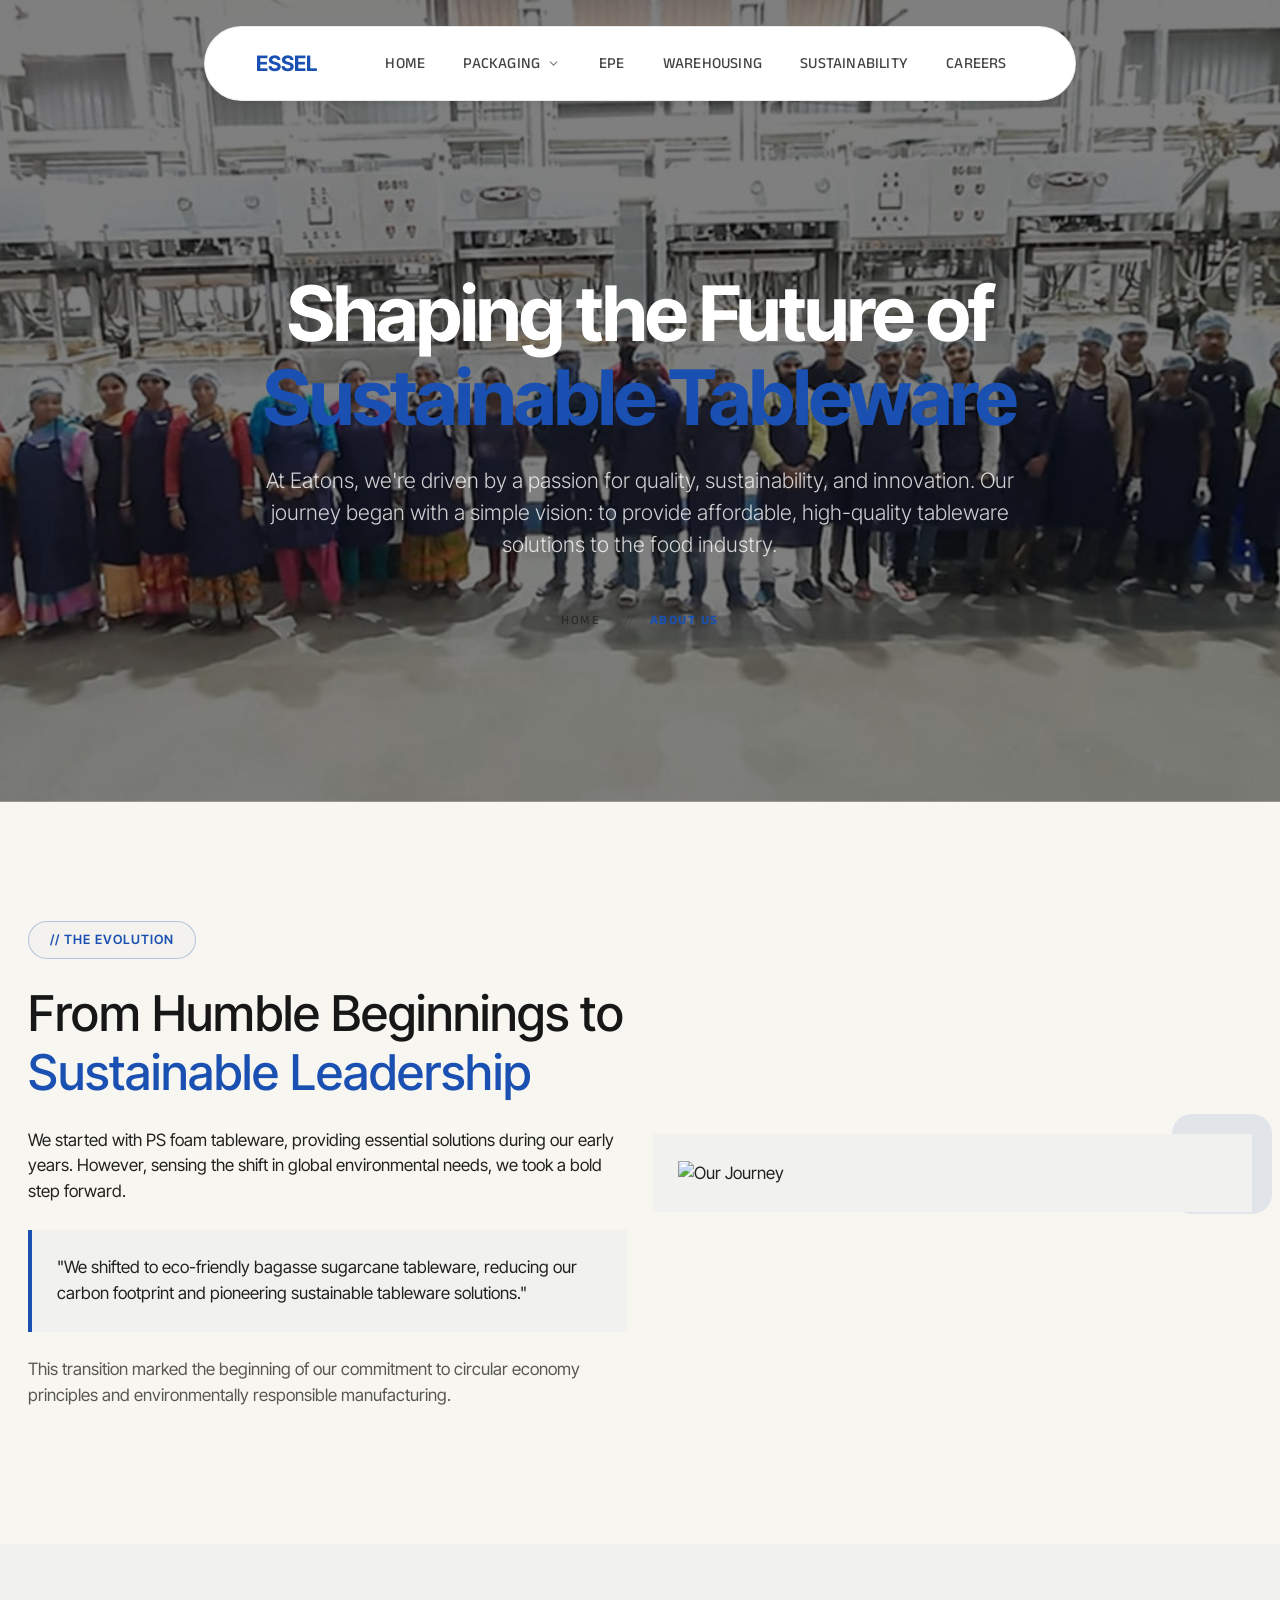
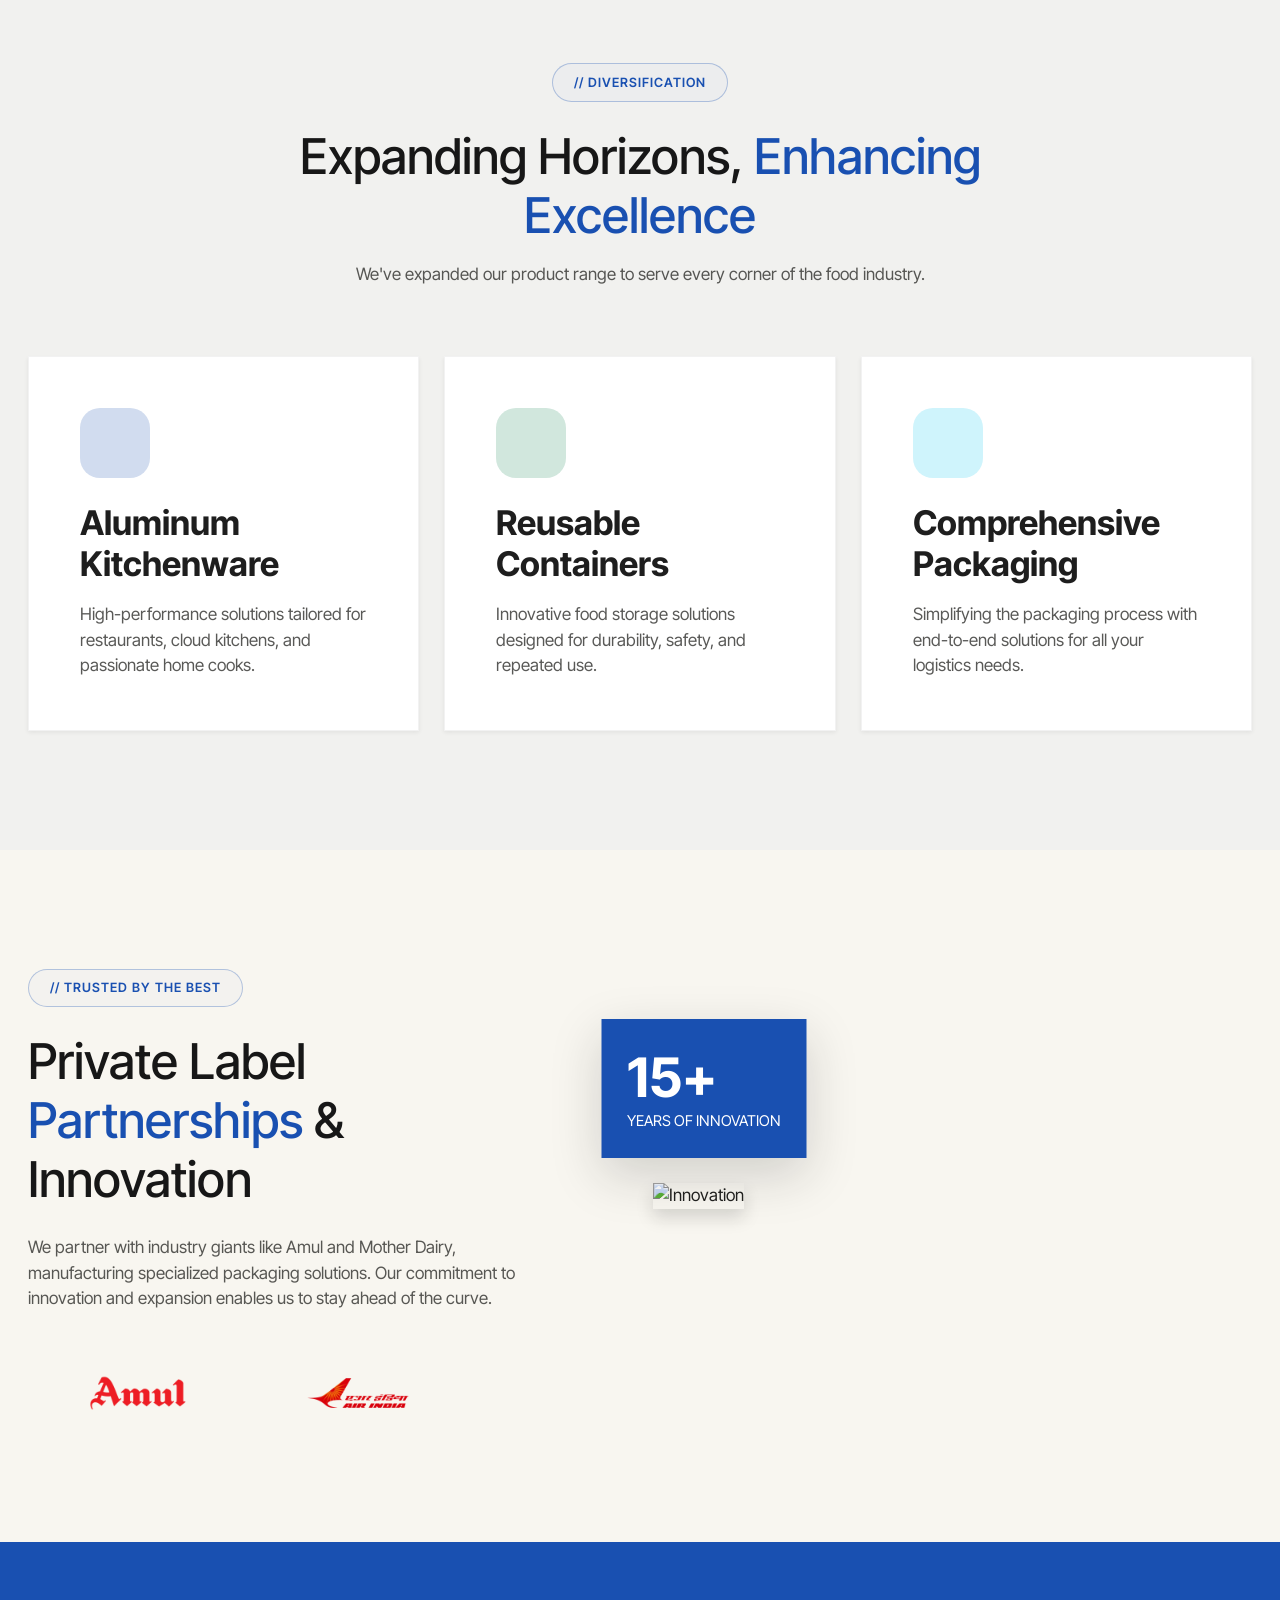
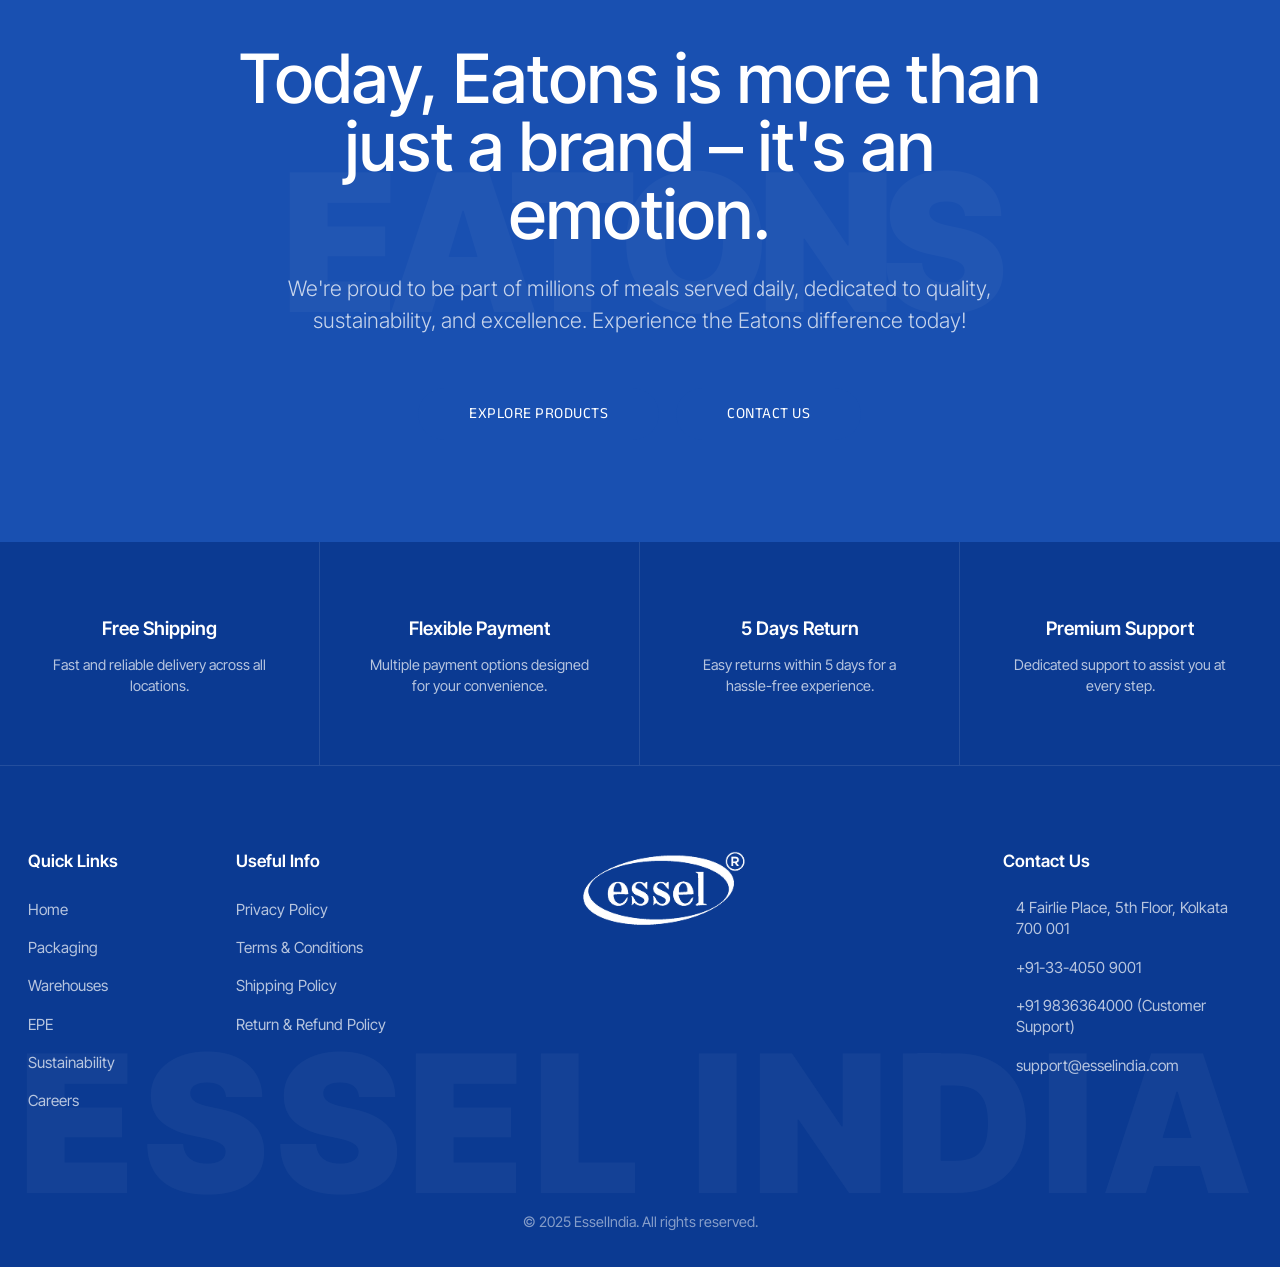
==== commit e47c1cc3: "Add files via upload" ====
--- a/about.html
+++ b/about.html
@@ -56,7 +56,7 @@
                         <a class="nav-link px-3" href="warehouse.html">WAREHOUSING</a>
                     </li>
                     <li class="nav-item">
-                        <a class="nav-link px-3" href="#">SUSTAINABILITY</a>
+                        <a class="nav-link px-3" href="sustainability.html">SUSTAINABILITY</a>
                     </li>
                     <li class="nav-item">
                         <a class="nav-link px-3" href="#">CAREERS</a>
@@ -100,7 +100,7 @@
                 <a class="nav-link" href="warehouse.html">WAREHOUSING</a>
             </li>
             <li class="nav-item mb-2">
-                <a class="nav-link" href="#">SUSTAINABILITY</a>
+                <a class="nav-link" href="sustainability.html">SUSTAINABILITY</a>
             </li>
             <li class="nav-item">
                 <a class="nav-link" href="#">CAREERS</a>
@@ -337,17 +337,17 @@
                         <li><a href="#">Packaging</a></li>
                         <li><a href="warehouse.html">Warehouses</a></li>
                         <li><a href="epe.html">EPE</a></li>
-                        <li><a href="#">Sustainability</a></li>
+                        <li><a href="sustainability.html">Sustainability</a></li>
                         <li><a href="#">Careers</a></li>
                     </ul>
                 </div>
                 <div class="col-lg-2 col-md-4 footer-column">
                     <h4>Useful Info</h4>
                     <ul>
-                        <li><a href="#">Privacy Policy</a></li>
-                        <li><a href="#">Terms & Conditions</a></li>
-                        <li><a href="#">Shipping Policy</a></li>
-                        <li><a href="#">Return & Refund Policy</a></li>
+                        <li><a href="privacy-policy.html">Privacy Policy</a></li>
+                        <li><a href="terms-conditions.html">Terms & Conditions</a></li>
+                        <li><a href="shipping-policy.html">Shipping Policy</a></li>
+                        <li><a href="return-refund-policy.html">Return & Refund Policy</a></li>
                     </ul>
                 </div>
                 <div class="col-lg-5 col-md-4 footer-logo-area py-lg-0 pe-lg-5 py-4 order-lg-3 order-last text-center">
--- a/css/styles.css
+++ b/css/styles.css
@@ -2,5 +2,5 @@
  * Bootstrap  v5.3.8 (https://getbootstrap.com/)
  * Copyright 2011-2025 The Bootstrap Authors
  * Licensed under MIT (https://github.com/twbs/bootstrap/blob/main/LICENSE)
- */:root,[data-bs-theme=light]{--bs-blue:#0d6efd;--bs-indigo:#6610f2;--bs-purple:#6f42c1;--bs-pink:#d63384;--bs-red:#dc3545;--bs-orange:#fd7e14;--bs-yellow:#ffc107;--bs-green:#198754;--bs-teal:#20c997;--bs-cyan:#0dcaf0;--bs-black:#1e1e1e;--bs-white:#fff;--bs-gray:#7d776c;--bs-gray-dark:#292826;--bs-gray-100:#f8f9fa;--bs-gray-200:#e9ecef;--bs-gray-300:#dee2e6;--bs-gray-400:#ced4da;--bs-gray-500:#adb5bd;--bs-gray-600:#7d776c;--bs-gray-700:#464544;--bs-gray-800:#292826;--bs-gray-900:#21211f;--bs-primary:#1950B1;--bs-secondary:#171717;--bs-success:#198754;--bs-info:#0dcaf0;--bs-warning:#ffc107;--bs-danger:#dc3545;--bs-light:#F1ECDA;--bs-dark:#21211f;--bs-primary-rgb:25,80,177;--bs-secondary-rgb:23,23,23;--bs-success-rgb:25,135,84;--bs-info-rgb:13,202,240;--bs-warning-rgb:255,193,7;--bs-danger-rgb:220,53,69;--bs-light-rgb:241,236,218;--bs-dark-rgb:33,33,31;--bs-primary-text-emphasis:rgb(10, 32, 70.8);--bs-secondary-text-emphasis:rgb(9.2, 9.2, 9.2);--bs-success-text-emphasis:rgb(10, 54, 33.6);--bs-info-text-emphasis:rgb(5.2, 80.8, 96);--bs-warning-text-emphasis:rgb(102, 77.2, 2.8);--bs-danger-text-emphasis:rgb(88, 21.2, 27.6);--bs-light-text-emphasis:#464544;--bs-dark-text-emphasis:#464544;--bs-primary-bg-subtle:rgb(209, 220, 239.4);--bs-secondary-bg-subtle:rgb(208.6, 208.6, 208.6);--bs-success-bg-subtle:rgb(209, 231, 220.8);--bs-info-bg-subtle:rgb(206.6, 244.4, 252);--bs-warning-bg-subtle:rgb(255, 242.6, 205.4);--bs-danger-bg-subtle:rgb(248, 214.6, 217.8);--bs-light-bg-subtle:rgb(251.5, 252, 252.5);--bs-dark-bg-subtle:#ced4da;--bs-primary-border-subtle:rgb(163, 185, 223.8);--bs-secondary-border-subtle:rgb(162.2, 162.2, 162.2);--bs-success-border-subtle:rgb(163, 207, 186.6);--bs-info-border-subtle:rgb(158.2, 233.8, 249);--bs-warning-border-subtle:rgb(255, 230.2, 155.8);--bs-danger-border-subtle:rgb(241, 174.2, 180.6);--bs-light-border-subtle:#e9ecef;--bs-dark-border-subtle:#adb5bd;--bs-white-rgb:255,255,255;--bs-black-rgb:30,30,30;--bs-font-sans-serif:"Inter Tight",sans-serif;--bs-font-monospace:SFMono-Regular,Menlo,Monaco,Consolas,"Liberation Mono","Courier New",monospace;--bs-gradient:linear-gradient(180deg, rgba(255, 255, 255, 0.15), rgba(255, 255, 255, 0));--bs-root-font-size:1.0625rem;--bs-body-font-family:"Inter Tight",sans-serif;--bs-body-font-size:1rem;--bs-body-font-weight:400;--bs-body-line-height:1.5;--bs-body-color:#21211f;--bs-body-color-rgb:33,33,31;--bs-body-bg:#F8F6F0;--bs-body-bg-rgb:248,246,240;--bs-emphasis-color:#1e1e1e;--bs-emphasis-color-rgb:30,30,30;--bs-secondary-color:rgba(33, 33, 31, 0.75);--bs-secondary-color-rgb:33,33,31;--bs-secondary-bg:#e9ecef;--bs-secondary-bg-rgb:233,236,239;--bs-tertiary-color:rgba(33, 33, 31, 0.5);--bs-tertiary-color-rgb:33,33,31;--bs-tertiary-bg:#f8f9fa;--bs-tertiary-bg-rgb:248,249,250;--bs-heading-color:#1e1e1e;--bs-link-color:#1950B1;--bs-link-color-rgb:25,80,177;--bs-link-decoration:underline;--bs-link-hover-color:rgb(20, 64, 141.6);--bs-link-hover-color-rgb:20,64,142;--bs-code-color:#d63384;--bs-highlight-color:#21211f;--bs-highlight-bg:rgb(255, 242.6, 205.4);--bs-border-width:1px;--bs-border-style:solid;--bs-border-color:#dee2e6;--bs-border-color-translucent:rgba(30, 30, 30, 0.175);--bs-border-radius:0rem;--bs-border-radius-sm:0rem;--bs-border-radius-lg:0rem;--bs-border-radius-xl:0rem;--bs-border-radius-xxl:0rem;--bs-border-radius-2xl:var(--bs-border-radius-xxl);--bs-border-radius-pill:50rem;--bs-box-shadow:0 0.5rem 1rem rgba(30, 30, 30, 0.15);--bs-box-shadow-sm:0 0.125rem 0.25rem rgba(30, 30, 30, 0.075);--bs-box-shadow-lg:0 1rem 3rem rgba(30, 30, 30, 0.175);--bs-box-shadow-inset:inset 0 1px 2px rgba(30, 30, 30, 0.075);--bs-focus-ring-width:0.25rem;--bs-focus-ring-opacity:0.25;--bs-focus-ring-color:rgba(25, 80, 177, 0.25);--bs-form-valid-color:#198754;--bs-form-valid-border-color:#198754;--bs-form-invalid-color:#dc3545;--bs-form-invalid-border-color:#dc3545}[data-bs-theme=dark]{color-scheme:dark;--bs-body-color:#dee2e6;--bs-body-color-rgb:222,226,230;--bs-body-bg:#21211f;--bs-body-bg-rgb:33,33,31;--bs-emphasis-color:#fff;--bs-emphasis-color-rgb:255,255,255;--bs-secondary-color:rgba(222, 226, 230, 0.75);--bs-secondary-color-rgb:222,226,230;--bs-secondary-bg:#292826;--bs-secondary-bg-rgb:41,40,38;--bs-tertiary-color:rgba(222, 226, 230, 0.5);--bs-tertiary-color-rgb:222,226,230;--bs-tertiary-bg:rgb(37, 36.5, 34.5);--bs-tertiary-bg-rgb:37,37,35;--bs-primary-text-emphasis:rgb(117, 150, 208.2);--bs-secondary-text-emphasis:rgb(115.8, 115.8, 115.8);--bs-success-text-emphasis:rgb(117, 183, 152.4);--bs-info-text-emphasis:rgb(109.8, 223.2, 246);--bs-warning-text-emphasis:rgb(255, 217.8, 106.2);--bs-danger-text-emphasis:rgb(234, 133.8, 143.4);--bs-light-text-emphasis:#f8f9fa;--bs-dark-text-emphasis:#dee2e6;--bs-primary-bg-subtle:rgb(5, 16, 35.4);--bs-secondary-bg-subtle:rgb(4.6, 4.6, 4.6);--bs-success-bg-subtle:rgb(5, 27, 16.8);--bs-info-bg-subtle:rgb(2.6, 40.4, 48);--bs-warning-bg-subtle:rgb(51, 38.6, 1.4);--bs-danger-bg-subtle:rgb(44, 10.6, 13.8);--bs-light-bg-subtle:#292826;--bs-dark-bg-subtle:rgb(35.5, 35, 34);--bs-primary-border-subtle:rgb(15, 48, 106.2);--bs-secondary-border-subtle:rgb(13.8, 13.8, 13.8);--bs-success-border-subtle:rgb(15, 81, 50.4);--bs-info-border-subtle:rgb(7.8, 121.2, 144);--bs-warning-border-subtle:rgb(153, 115.8, 4.2);--bs-danger-border-subtle:rgb(132, 31.8, 41.4);--bs-light-border-subtle:#464544;--bs-dark-border-subtle:#292826;--bs-heading-color:inherit;--bs-link-color:rgb(117, 150, 208.2);--bs-link-hover-color:rgb(144.6, 171, 217.56);--bs-link-color-rgb:117,150,208;--bs-link-hover-color-rgb:145,171,218;--bs-code-color:rgb(230.4, 132.6, 181.2);--bs-highlight-color:#dee2e6;--bs-highlight-bg:rgb(102, 77.2, 2.8);--bs-border-color:rgb(49.3043478261, 48.6, 47.8956521739);--bs-border-color-translucent:rgba(255, 255, 255, 0.15);--bs-form-valid-color:rgb(117, 183, 152.4);--bs-form-valid-border-color:rgb(117, 183, 152.4);--bs-form-invalid-color:rgb(234, 133.8, 143.4);--bs-form-invalid-border-color:rgb(234, 133.8, 143.4)}*,::after,::before{box-sizing:border-box}:root{font-size:var(--bs-root-font-size)}@media (prefers-reduced-motion:no-preference){:root{scroll-behavior:smooth}}body{margin:0;font-family:var(--bs-body-font-family);font-size:var(--bs-body-font-size);font-weight:var(--bs-body-font-weight);line-height:var(--bs-body-line-height);color:var(--bs-body-color);text-align:var(--bs-body-text-align);background-color:var(--bs-body-bg);-webkit-text-size-adjust:100%;-webkit-tap-highlight-color:rgba(30,30,30,0)}hr{margin:1rem 0;color:inherit;border:0;border-top:var(--bs-border-width) solid;opacity:.25}.h1,.h2,.h3,.h4,.h5,.h6,h1,h2,h3,h4,h5,h6{margin-top:0;margin-bottom:.5rem;font-family:"Inter Tight",sans-serif;font-weight:500;line-height:1.2;color:var(--bs-heading-color)}.h1,h1{font-size:calc(1.525rem + 3.3vw)}@media (min-width:1200px){.h1,h1{font-size:4rem}}.h2,h2{font-size:calc(1.445rem + 2.34vw)}@media (min-width:1200px){.h2,h2{font-size:3.2rem}}.h3,h3{font-size:calc(1.395rem + 1.74vw)}@media (min-width:1200px){.h3,h3{font-size:2.7rem}}.h4,h4{font-size:calc(1.325rem + .9vw)}@media (min-width:1200px){.h4,h4{font-size:2rem}}.h5,h5{font-size:calc(1.3rem + .6vw)}@media (min-width:1200px){.h5,h5{font-size:1.75rem}}.h6,h6{font-size:1rem}p{margin-top:0;margin-bottom:1rem}abbr[title]{-webkit-text-decoration:underline dotted;text-decoration:underline dotted;cursor:help;-webkit-text-decoration-skip-ink:none;text-decoration-skip-ink:none}address{margin-bottom:1rem;font-style:normal;line-height:inherit}ol,ul{padding-left:2rem}dl,ol,ul{margin-top:0;margin-bottom:1rem}ol ol,ol ul,ul ol,ul ul{margin-bottom:0}dt{font-weight:700}dd{margin-bottom:.5rem;margin-left:0}blockquote{margin:0 0 1rem}b,strong{font-weight:bolder}.small,small{font-size:.875em}.mark,mark{padding:.1875em;color:var(--bs-highlight-color);background-color:var(--bs-highlight-bg)}sub,sup{position:relative;font-size:.75em;line-height:0;vertical-align:baseline}sub{bottom:-.25em}sup{top:-.5em}a{color:rgba(var(--bs-link-color-rgb),var(--bs-link-opacity,1));text-decoration:underline}a:hover{--bs-link-color-rgb:var(--bs-link-hover-color-rgb)}a:not([href]):not([class]),a:not([href]):not([class]):hover{color:inherit;text-decoration:none}code,kbd,pre,samp{font-family:var(--bs-font-monospace);font-size:1em}pre{display:block;margin-top:0;margin-bottom:1rem;overflow:auto;font-size:.875em}pre code{font-size:inherit;color:inherit;word-break:normal}code{font-size:.875em;color:var(--bs-code-color);word-wrap:break-word}a>code{color:inherit}kbd{padding:.1875rem .375rem;font-size:.875em;color:var(--bs-body-bg);background-color:var(--bs-body-color);border-radius:0}kbd kbd{padding:0;font-size:1em}figure{margin:0 0 1rem}img,svg{vertical-align:middle}table{caption-side:bottom;border-collapse:collapse}caption{padding-top:.5rem;padding-bottom:.5rem;color:var(--bs-secondary-color);text-align:left}th{text-align:inherit;text-align:-webkit-match-parent}tbody,td,tfoot,th,thead,tr{border-color:inherit;border-style:solid;border-width:0}label{display:inline-block}button{border-radius:0}button:focus:not(:focus-visible){outline:0}button,input,optgroup,select,textarea{margin:0;font-family:inherit;font-size:inherit;line-height:inherit}button,select{text-transform:none}[role=button]{cursor:pointer}select{word-wrap:normal}select:disabled{opacity:1}[list]:not([type=date]):not([type=datetime-local]):not([type=month]):not([type=week]):not([type=time])::-webkit-calendar-picker-indicator{display:none!important}[type=button],[type=reset],[type=submit],button{-webkit-appearance:button}[type=button]:not(:disabled),[type=reset]:not(:disabled),[type=submit]:not(:disabled),button:not(:disabled){cursor:pointer}::-moz-focus-inner{padding:0;border-style:none}textarea{resize:vertical}fieldset{min-width:0;padding:0;margin:0;border:0}legend{float:left;width:100%;padding:0;margin-bottom:.5rem;line-height:inherit;font-size:calc(1.275rem + .3vw)}@media (min-width:1200px){legend{font-size:1.5rem}}legend+*{clear:left}::-webkit-datetime-edit-day-field,::-webkit-datetime-edit-fields-wrapper,::-webkit-datetime-edit-hour-field,::-webkit-datetime-edit-minute,::-webkit-datetime-edit-month-field,::-webkit-datetime-edit-text,::-webkit-datetime-edit-year-field{padding:0}::-webkit-inner-spin-button{height:auto}[type=search]{-webkit-appearance:textfield;outline-offset:-2px}[type=search]::-webkit-search-cancel-button{cursor:pointer;filter:grayscale(1)}::-webkit-search-decoration{-webkit-appearance:none}::-webkit-color-swatch-wrapper{padding:0}::file-selector-button{font:inherit;-webkit-appearance:button}output{display:inline-block}iframe{border:0}summary{display:list-item;cursor:pointer}progress{vertical-align:baseline}[hidden]{display:none!important}.lead{font-size:1.25rem;font-weight:300}.display-1{font-weight:300;line-height:1;font-size:calc(1.665rem + 4.98vw)}@media (min-width:1200px){.display-1{font-size:5.4rem}}.display-2{font-weight:300;line-height:1;font-size:calc(1.625rem + 4.5vw)}@media (min-width:1200px){.display-2{font-size:5rem}}.display-3{font-weight:300;line-height:1;font-size:calc(1.575rem + 3.9vw)}@media (min-width:1200px){.display-3{font-size:4.5rem}}.display-4{font-weight:300;line-height:1;font-size:calc(1.525rem + 3.3vw)}@media (min-width:1200px){.display-4{font-size:4rem}}.display-5{font-weight:300;line-height:1;font-size:calc(1.475rem + 2.7vw)}@media (min-width:1200px){.display-5{font-size:3.5rem}}.display-6{font-weight:300;line-height:1;font-size:calc(1.425rem + 2.1vw)}@media (min-width:1200px){.display-6{font-size:3rem}}.list-unstyled{padding-left:0;list-style:none}.list-inline{padding-left:0;list-style:none}.list-inline-item{display:inline-block}.list-inline-item:not(:last-child){margin-right:.5rem}.initialism{font-size:.875em;text-transform:uppercase}.blockquote{margin-bottom:1rem;font-size:1.25rem}.blockquote>:last-child{margin-bottom:0}.blockquote-footer{margin-top:-1rem;margin-bottom:1rem;font-size:.875em;color:#7d776c}.blockquote-footer::before{content:"— "}.img-fluid{max-width:100%;height:auto}.img-thumbnail{padding:.25rem;background-color:var(--bs-body-bg);border:var(--bs-border-width) solid var(--bs-border-color);border-radius:var(--bs-border-radius);max-width:100%;height:auto}.figure{display:inline-block}.figure-img{margin-bottom:.5rem;line-height:1}.figure-caption{font-size:.875em;color:var(--bs-secondary-color)}.container,.container-fluid,.container-lg,.container-md,.container-sm,.container-xl,.container-xxl{--bs-gutter-x:1.5rem;--bs-gutter-y:0;width:100%;padding-right:calc(var(--bs-gutter-x) * .5);padding-left:calc(var(--bs-gutter-x) * .5);margin-right:auto;margin-left:auto}@media (min-width:576px){.container,.container-sm{max-width:540px}}@media (min-width:768px){.container,.container-md,.container-sm{max-width:720px}}@media (min-width:992px){.container,.container-lg,.container-md,.container-sm{max-width:1120px}}@media (min-width:1200px){.container,.container-lg,.container-md,.container-sm,.container-xl{max-width:1250px}}@media (min-width:1400px){.container,.container-lg,.container-md,.container-sm,.container-xl,.container-xxl{max-width:1400px}}:root{--bs-breakpoint-xs:0;--bs-breakpoint-sm:576px;--bs-breakpoint-md:768px;--bs-breakpoint-lg:992px;--bs-breakpoint-xl:1200px;--bs-breakpoint-xxl:1400px}.row{--bs-gutter-x:1.5rem;--bs-gutter-y:0;display:flex;flex-wrap:wrap;margin-top:calc(-1 * var(--bs-gutter-y));margin-right:calc(-.5 * var(--bs-gutter-x));margin-left:calc(-.5 * var(--bs-gutter-x))}.row>*{flex-shrink:0;width:100%;max-width:100%;padding-right:calc(var(--bs-gutter-x) * .5);padding-left:calc(var(--bs-gutter-x) * .5);margin-top:var(--bs-gutter-y)}.col{flex:1 0 0}.row-cols-auto>*{flex:0 0 auto;width:auto}.row-cols-1>*{flex:0 0 auto;width:100%}.row-cols-2>*{flex:0 0 auto;width:50%}.row-cols-3>*{flex:0 0 auto;width:33.33333333%}.row-cols-4>*{flex:0 0 auto;width:25%}.row-cols-5>*{flex:0 0 auto;width:20%}.row-cols-6>*{flex:0 0 auto;width:16.66666667%}.col-auto{flex:0 0 auto;width:auto}.col-1{flex:0 0 auto;width:8.33333333%}.col-2{flex:0 0 auto;width:16.66666667%}.col-3{flex:0 0 auto;width:25%}.col-4{flex:0 0 auto;width:33.33333333%}.col-5{flex:0 0 auto;width:41.66666667%}.col-6{flex:0 0 auto;width:50%}.col-7{flex:0 0 auto;width:58.33333333%}.col-8{flex:0 0 auto;width:66.66666667%}.col-9{flex:0 0 auto;width:75%}.col-10{flex:0 0 auto;width:83.33333333%}.col-11{flex:0 0 auto;width:91.66666667%}.col-12{flex:0 0 auto;width:100%}.offset-1{margin-left:8.33333333%}.offset-2{margin-left:16.66666667%}.offset-3{margin-left:25%}.offset-4{margin-left:33.33333333%}.offset-5{margin-left:41.66666667%}.offset-6{margin-left:50%}.offset-7{margin-left:58.33333333%}.offset-8{margin-left:66.66666667%}.offset-9{margin-left:75%}.offset-10{margin-left:83.33333333%}.offset-11{margin-left:91.66666667%}.g-0,.gx-0{--bs-gutter-x:0}.g-0,.gy-0{--bs-gutter-y:0}.g-1,.gx-1{--bs-gutter-x:0.25rem}.g-1,.gy-1{--bs-gutter-y:0.25rem}.g-2,.gx-2{--bs-gutter-x:0.5rem}.g-2,.gy-2{--bs-gutter-y:0.5rem}.g-3,.gx-3{--bs-gutter-x:1rem}.g-3,.gy-3{--bs-gutter-y:1rem}.g-4,.gx-4{--bs-gutter-x:1.5rem}.g-4,.gy-4{--bs-gutter-y:1.5rem}.g-5,.gx-5{--bs-gutter-x:3rem}.g-5,.gy-5{--bs-gutter-y:3rem}@media (min-width:576px){.col-sm{flex:1 0 0}.row-cols-sm-auto>*{flex:0 0 auto;width:auto}.row-cols-sm-1>*{flex:0 0 auto;width:100%}.row-cols-sm-2>*{flex:0 0 auto;width:50%}.row-cols-sm-3>*{flex:0 0 auto;width:33.33333333%}.row-cols-sm-4>*{flex:0 0 auto;width:25%}.row-cols-sm-5>*{flex:0 0 auto;width:20%}.row-cols-sm-6>*{flex:0 0 auto;width:16.66666667%}.col-sm-auto{flex:0 0 auto;width:auto}.col-sm-1{flex:0 0 auto;width:8.33333333%}.col-sm-2{flex:0 0 auto;width:16.66666667%}.col-sm-3{flex:0 0 auto;width:25%}.col-sm-4{flex:0 0 auto;width:33.33333333%}.col-sm-5{flex:0 0 auto;width:41.66666667%}.col-sm-6{flex:0 0 auto;width:50%}.col-sm-7{flex:0 0 auto;width:58.33333333%}.col-sm-8{flex:0 0 auto;width:66.66666667%}.col-sm-9{flex:0 0 auto;width:75%}.col-sm-10{flex:0 0 auto;width:83.33333333%}.col-sm-11{flex:0 0 auto;width:91.66666667%}.col-sm-12{flex:0 0 auto;width:100%}.offset-sm-0{margin-left:0}.offset-sm-1{margin-left:8.33333333%}.offset-sm-2{margin-left:16.66666667%}.offset-sm-3{margin-left:25%}.offset-sm-4{margin-left:33.33333333%}.offset-sm-5{margin-left:41.66666667%}.offset-sm-6{margin-left:50%}.offset-sm-7{margin-left:58.33333333%}.offset-sm-8{margin-left:66.66666667%}.offset-sm-9{margin-left:75%}.offset-sm-10{margin-left:83.33333333%}.offset-sm-11{margin-left:91.66666667%}.g-sm-0,.gx-sm-0{--bs-gutter-x:0}.g-sm-0,.gy-sm-0{--bs-gutter-y:0}.g-sm-1,.gx-sm-1{--bs-gutter-x:0.25rem}.g-sm-1,.gy-sm-1{--bs-gutter-y:0.25rem}.g-sm-2,.gx-sm-2{--bs-gutter-x:0.5rem}.g-sm-2,.gy-sm-2{--bs-gutter-y:0.5rem}.g-sm-3,.gx-sm-3{--bs-gutter-x:1rem}.g-sm-3,.gy-sm-3{--bs-gutter-y:1rem}.g-sm-4,.gx-sm-4{--bs-gutter-x:1.5rem}.g-sm-4,.gy-sm-4{--bs-gutter-y:1.5rem}.g-sm-5,.gx-sm-5{--bs-gutter-x:3rem}.g-sm-5,.gy-sm-5{--bs-gutter-y:3rem}}@media (min-width:768px){.col-md{flex:1 0 0}.row-cols-md-auto>*{flex:0 0 auto;width:auto}.row-cols-md-1>*{flex:0 0 auto;width:100%}.row-cols-md-2>*{flex:0 0 auto;width:50%}.row-cols-md-3>*{flex:0 0 auto;width:33.33333333%}.row-cols-md-4>*{flex:0 0 auto;width:25%}.row-cols-md-5>*{flex:0 0 auto;width:20%}.row-cols-md-6>*{flex:0 0 auto;width:16.66666667%}.col-md-auto{flex:0 0 auto;width:auto}.col-md-1{flex:0 0 auto;width:8.33333333%}.col-md-2{flex:0 0 auto;width:16.66666667%}.col-md-3{flex:0 0 auto;width:25%}.col-md-4{flex:0 0 auto;width:33.33333333%}.col-md-5{flex:0 0 auto;width:41.66666667%}.col-md-6{flex:0 0 auto;width:50%}.col-md-7{flex:0 0 auto;width:58.33333333%}.col-md-8{flex:0 0 auto;width:66.66666667%}.col-md-9{flex:0 0 auto;width:75%}.col-md-10{flex:0 0 auto;width:83.33333333%}.col-md-11{flex:0 0 auto;width:91.66666667%}.col-md-12{flex:0 0 auto;width:100%}.offset-md-0{margin-left:0}.offset-md-1{margin-left:8.33333333%}.offset-md-2{margin-left:16.66666667%}.offset-md-3{margin-left:25%}.offset-md-4{margin-left:33.33333333%}.offset-md-5{margin-left:41.66666667%}.offset-md-6{margin-left:50%}.offset-md-7{margin-left:58.33333333%}.offset-md-8{margin-left:66.66666667%}.offset-md-9{margin-left:75%}.offset-md-10{margin-left:83.33333333%}.offset-md-11{margin-left:91.66666667%}.g-md-0,.gx-md-0{--bs-gutter-x:0}.g-md-0,.gy-md-0{--bs-gutter-y:0}.g-md-1,.gx-md-1{--bs-gutter-x:0.25rem}.g-md-1,.gy-md-1{--bs-gutter-y:0.25rem}.g-md-2,.gx-md-2{--bs-gutter-x:0.5rem}.g-md-2,.gy-md-2{--bs-gutter-y:0.5rem}.g-md-3,.gx-md-3{--bs-gutter-x:1rem}.g-md-3,.gy-md-3{--bs-gutter-y:1rem}.g-md-4,.gx-md-4{--bs-gutter-x:1.5rem}.g-md-4,.gy-md-4{--bs-gutter-y:1.5rem}.g-md-5,.gx-md-5{--bs-gutter-x:3rem}.g-md-5,.gy-md-5{--bs-gutter-y:3rem}}@media (min-width:992px){.col-lg{flex:1 0 0}.row-cols-lg-auto>*{flex:0 0 auto;width:auto}.row-cols-lg-1>*{flex:0 0 auto;width:100%}.row-cols-lg-2>*{flex:0 0 auto;width:50%}.row-cols-lg-3>*{flex:0 0 auto;width:33.33333333%}.row-cols-lg-4>*{flex:0 0 auto;width:25%}.row-cols-lg-5>*{flex:0 0 auto;width:20%}.row-cols-lg-6>*{flex:0 0 auto;width:16.66666667%}.col-lg-auto{flex:0 0 auto;width:auto}.col-lg-1{flex:0 0 auto;width:8.33333333%}.col-lg-2{flex:0 0 auto;width:16.66666667%}.col-lg-3{flex:0 0 auto;width:25%}.col-lg-4{flex:0 0 auto;width:33.33333333%}.col-lg-5{flex:0 0 auto;width:41.66666667%}.col-lg-6{flex:0 0 auto;width:50%}.col-lg-7{flex:0 0 auto;width:58.33333333%}.col-lg-8{flex:0 0 auto;width:66.66666667%}.col-lg-9{flex:0 0 auto;width:75%}.col-lg-10{flex:0 0 auto;width:83.33333333%}.col-lg-11{flex:0 0 auto;width:91.66666667%}.col-lg-12{flex:0 0 auto;width:100%}.offset-lg-0{margin-left:0}.offset-lg-1{margin-left:8.33333333%}.offset-lg-2{margin-left:16.66666667%}.offset-lg-3{margin-left:25%}.offset-lg-4{margin-left:33.33333333%}.offset-lg-5{margin-left:41.66666667%}.offset-lg-6{margin-left:50%}.offset-lg-7{margin-left:58.33333333%}.offset-lg-8{margin-left:66.66666667%}.offset-lg-9{margin-left:75%}.offset-lg-10{margin-left:83.33333333%}.offset-lg-11{margin-left:91.66666667%}.g-lg-0,.gx-lg-0{--bs-gutter-x:0}.g-lg-0,.gy-lg-0{--bs-gutter-y:0}.g-lg-1,.gx-lg-1{--bs-gutter-x:0.25rem}.g-lg-1,.gy-lg-1{--bs-gutter-y:0.25rem}.g-lg-2,.gx-lg-2{--bs-gutter-x:0.5rem}.g-lg-2,.gy-lg-2{--bs-gutter-y:0.5rem}.g-lg-3,.gx-lg-3{--bs-gutter-x:1rem}.g-lg-3,.gy-lg-3{--bs-gutter-y:1rem}.g-lg-4,.gx-lg-4{--bs-gutter-x:1.5rem}.g-lg-4,.gy-lg-4{--bs-gutter-y:1.5rem}.g-lg-5,.gx-lg-5{--bs-gutter-x:3rem}.g-lg-5,.gy-lg-5{--bs-gutter-y:3rem}}@media (min-width:1200px){.col-xl{flex:1 0 0}.row-cols-xl-auto>*{flex:0 0 auto;width:auto}.row-cols-xl-1>*{flex:0 0 auto;width:100%}.row-cols-xl-2>*{flex:0 0 auto;width:50%}.row-cols-xl-3>*{flex:0 0 auto;width:33.33333333%}.row-cols-xl-4>*{flex:0 0 auto;width:25%}.row-cols-xl-5>*{flex:0 0 auto;width:20%}.row-cols-xl-6>*{flex:0 0 auto;width:16.66666667%}.col-xl-auto{flex:0 0 auto;width:auto}.col-xl-1{flex:0 0 auto;width:8.33333333%}.col-xl-2{flex:0 0 auto;width:16.66666667%}.col-xl-3{flex:0 0 auto;width:25%}.col-xl-4{flex:0 0 auto;width:33.33333333%}.col-xl-5{flex:0 0 auto;width:41.66666667%}.col-xl-6{flex:0 0 auto;width:50%}.col-xl-7{flex:0 0 auto;width:58.33333333%}.col-xl-8{flex:0 0 auto;width:66.66666667%}.col-xl-9{flex:0 0 auto;width:75%}.col-xl-10{flex:0 0 auto;width:83.33333333%}.col-xl-11{flex:0 0 auto;width:91.66666667%}.col-xl-12{flex:0 0 auto;width:100%}.offset-xl-0{margin-left:0}.offset-xl-1{margin-left:8.33333333%}.offset-xl-2{margin-left:16.66666667%}.offset-xl-3{margin-left:25%}.offset-xl-4{margin-left:33.33333333%}.offset-xl-5{margin-left:41.66666667%}.offset-xl-6{margin-left:50%}.offset-xl-7{margin-left:58.33333333%}.offset-xl-8{margin-left:66.66666667%}.offset-xl-9{margin-left:75%}.offset-xl-10{margin-left:83.33333333%}.offset-xl-11{margin-left:91.66666667%}.g-xl-0,.gx-xl-0{--bs-gutter-x:0}.g-xl-0,.gy-xl-0{--bs-gutter-y:0}.g-xl-1,.gx-xl-1{--bs-gutter-x:0.25rem}.g-xl-1,.gy-xl-1{--bs-gutter-y:0.25rem}.g-xl-2,.gx-xl-2{--bs-gutter-x:0.5rem}.g-xl-2,.gy-xl-2{--bs-gutter-y:0.5rem}.g-xl-3,.gx-xl-3{--bs-gutter-x:1rem}.g-xl-3,.gy-xl-3{--bs-gutter-y:1rem}.g-xl-4,.gx-xl-4{--bs-gutter-x:1.5rem}.g-xl-4,.gy-xl-4{--bs-gutter-y:1.5rem}.g-xl-5,.gx-xl-5{--bs-gutter-x:3rem}.g-xl-5,.gy-xl-5{--bs-gutter-y:3rem}}@media (min-width:1400px){.col-xxl{flex:1 0 0}.row-cols-xxl-auto>*{flex:0 0 auto;width:auto}.row-cols-xxl-1>*{flex:0 0 auto;width:100%}.row-cols-xxl-2>*{flex:0 0 auto;width:50%}.row-cols-xxl-3>*{flex:0 0 auto;width:33.33333333%}.row-cols-xxl-4>*{flex:0 0 auto;width:25%}.row-cols-xxl-5>*{flex:0 0 auto;width:20%}.row-cols-xxl-6>*{flex:0 0 auto;width:16.66666667%}.col-xxl-auto{flex:0 0 auto;width:auto}.col-xxl-1{flex:0 0 auto;width:8.33333333%}.col-xxl-2{flex:0 0 auto;width:16.66666667%}.col-xxl-3{flex:0 0 auto;width:25%}.col-xxl-4{flex:0 0 auto;width:33.33333333%}.col-xxl-5{flex:0 0 auto;width:41.66666667%}.col-xxl-6{flex:0 0 auto;width:50%}.col-xxl-7{flex:0 0 auto;width:58.33333333%}.col-xxl-8{flex:0 0 auto;width:66.66666667%}.col-xxl-9{flex:0 0 auto;width:75%}.col-xxl-10{flex:0 0 auto;width:83.33333333%}.col-xxl-11{flex:0 0 auto;width:91.66666667%}.col-xxl-12{flex:0 0 auto;width:100%}.offset-xxl-0{margin-left:0}.offset-xxl-1{margin-left:8.33333333%}.offset-xxl-2{margin-left:16.66666667%}.offset-xxl-3{margin-left:25%}.offset-xxl-4{margin-left:33.33333333%}.offset-xxl-5{margin-left:41.66666667%}.offset-xxl-6{margin-left:50%}.offset-xxl-7{margin-left:58.33333333%}.offset-xxl-8{margin-left:66.66666667%}.offset-xxl-9{margin-left:75%}.offset-xxl-10{margin-left:83.33333333%}.offset-xxl-11{margin-left:91.66666667%}.g-xxl-0,.gx-xxl-0{--bs-gutter-x:0}.g-xxl-0,.gy-xxl-0{--bs-gutter-y:0}.g-xxl-1,.gx-xxl-1{--bs-gutter-x:0.25rem}.g-xxl-1,.gy-xxl-1{--bs-gutter-y:0.25rem}.g-xxl-2,.gx-xxl-2{--bs-gutter-x:0.5rem}.g-xxl-2,.gy-xxl-2{--bs-gutter-y:0.5rem}.g-xxl-3,.gx-xxl-3{--bs-gutter-x:1rem}.g-xxl-3,.gy-xxl-3{--bs-gutter-y:1rem}.g-xxl-4,.gx-xxl-4{--bs-gutter-x:1.5rem}.g-xxl-4,.gy-xxl-4{--bs-gutter-y:1.5rem}.g-xxl-5,.gx-xxl-5{--bs-gutter-x:3rem}.g-xxl-5,.gy-xxl-5{--bs-gutter-y:3rem}}.table{--bs-table-color-type:initial;--bs-table-bg-type:initial;--bs-table-color-state:initial;--bs-table-bg-state:initial;--bs-table-color:var(--bs-emphasis-color);--bs-table-bg:var(--bs-body-bg);--bs-table-border-color:var(--bs-border-color);--bs-table-accent-bg:transparent;--bs-table-striped-color:var(--bs-emphasis-color);--bs-table-striped-bg:rgba(var(--bs-emphasis-color-rgb), 0.05);--bs-table-active-color:var(--bs-emphasis-color);--bs-table-active-bg:rgba(var(--bs-emphasis-color-rgb), 0.1);--bs-table-hover-color:var(--bs-emphasis-color);--bs-table-hover-bg:rgba(var(--bs-emphasis-color-rgb), 0.075);width:100%;margin-bottom:1rem;vertical-align:top;border-color:var(--bs-table-border-color)}.table>:not(caption)>*>*{padding:.5rem .5rem;color:var(--bs-table-color-state,var(--bs-table-color-type,var(--bs-table-color)));background-color:var(--bs-table-bg);border-bottom-width:var(--bs-border-width);box-shadow:inset 0 0 0 9999px var(--bs-table-bg-state,var(--bs-table-bg-type,var(--bs-table-accent-bg)))}.table>tbody{vertical-align:inherit}.table>thead{vertical-align:bottom}.table-group-divider{border-top:calc(var(--bs-border-width) * 2) solid currentcolor}.caption-top{caption-side:top}.table-sm>:not(caption)>*>*{padding:.25rem .25rem}.table-bordered>:not(caption)>*{border-width:var(--bs-border-width) 0}.table-bordered>:not(caption)>*>*{border-width:0 var(--bs-border-width)}.table-borderless>:not(caption)>*>*{border-bottom-width:0}.table-borderless>:not(:first-child){border-top-width:0}.table-striped>tbody>tr:nth-of-type(odd)>*{--bs-table-color-type:var(--bs-table-striped-color);--bs-table-bg-type:var(--bs-table-striped-bg)}.table-striped-columns>:not(caption)>tr>:nth-child(even){--bs-table-color-type:var(--bs-table-striped-color);--bs-table-bg-type:var(--bs-table-striped-bg)}.table-active{--bs-table-color-state:var(--bs-table-active-color);--bs-table-bg-state:var(--bs-table-active-bg)}.table-hover>tbody>tr:hover>*{--bs-table-color-state:var(--bs-table-hover-color);--bs-table-bg-state:var(--bs-table-hover-bg)}.table-primary{--bs-table-color:#1e1e1e;--bs-table-bg:rgb(209, 220, 239.4);--bs-table-border-color:rgb(173.2, 182, 197.52);--bs-table-striped-bg:rgb(200.05, 210.5, 228.93);--bs-table-striped-color:#1e1e1e;--bs-table-active-bg:rgb(191.1, 201, 218.46);--bs-table-active-color:#1e1e1e;--bs-table-hover-bg:rgb(195.575, 205.75, 223.695);--bs-table-hover-color:#1e1e1e;color:var(--bs-table-color);border-color:var(--bs-table-border-color)}.table-secondary{--bs-table-color:#1e1e1e;--bs-table-bg:rgb(208.6, 208.6, 208.6);--bs-table-border-color:rgb(172.88, 172.88, 172.88);--bs-table-striped-bg:rgb(199.67, 199.67, 199.67);--bs-table-striped-color:#1e1e1e;--bs-table-active-bg:rgb(190.74, 190.74, 190.74);--bs-table-active-color:#1e1e1e;--bs-table-hover-bg:rgb(195.205, 195.205, 195.205);--bs-table-hover-color:#1e1e1e;color:var(--bs-table-color);border-color:var(--bs-table-border-color)}.table-success{--bs-table-color:#1e1e1e;--bs-table-bg:rgb(209, 231, 220.8);--bs-table-border-color:rgb(173.2, 190.8, 182.64);--bs-table-striped-bg:rgb(200.05, 220.95, 211.26);--bs-table-striped-color:#1e1e1e;--bs-table-active-bg:rgb(191.1, 210.9, 201.72);--bs-table-active-color:#1e1e1e;--bs-table-hover-bg:rgb(195.575, 215.925, 206.49);--bs-table-hover-color:#1e1e1e;color:var(--bs-table-color);border-color:var(--bs-table-border-color)}.table-info{--bs-table-color:#1e1e1e;--bs-table-bg:rgb(206.6, 244.4, 252);--bs-table-border-color:rgb(171.28, 201.52, 207.6);--bs-table-striped-bg:rgb(197.77, 233.68, 240.9);--bs-table-striped-color:#1e1e1e;--bs-table-active-bg:rgb(188.94, 222.96, 229.8);--bs-table-active-color:#1e1e1e;--bs-table-hover-bg:rgb(193.355, 228.32, 235.35);--bs-table-hover-color:#1e1e1e;color:var(--bs-table-color);border-color:var(--bs-table-border-color)}.table-warning{--bs-table-color:#1e1e1e;--bs-table-bg:rgb(255, 242.6, 205.4);--bs-table-border-color:rgb(210, 200.08, 170.32);--bs-table-striped-bg:rgb(243.75, 231.97, 196.63);--bs-table-striped-color:#1e1e1e;--bs-table-active-bg:rgb(232.5, 221.34, 187.86);--bs-table-active-color:#1e1e1e;--bs-table-hover-bg:rgb(238.125, 226.655, 192.245);--bs-table-hover-color:#1e1e1e;color:var(--bs-table-color);border-color:var(--bs-table-border-color)}.table-danger{--bs-table-color:#1e1e1e;--bs-table-bg:rgb(248, 214.6, 217.8);--bs-table-border-color:rgb(204.4, 177.68, 180.24);--bs-table-striped-bg:rgb(237.1, 205.37, 208.41);--bs-table-striped-color:#1e1e1e;--bs-table-active-bg:rgb(226.2, 196.14, 199.02);--bs-table-active-color:#1e1e1e;--bs-table-hover-bg:rgb(231.65, 200.755, 203.715);--bs-table-hover-color:#1e1e1e;color:var(--bs-table-color);border-color:var(--bs-table-border-color)}.table-light{--bs-table-color:#1e1e1e;--bs-table-bg:#F1ECDA;--bs-table-border-color:rgb(198.8, 194.8, 180.4);--bs-table-striped-bg:rgb(230.45, 225.7, 208.6);--bs-table-striped-color:#1e1e1e;--bs-table-active-bg:rgb(219.9, 215.4, 199.2);--bs-table-active-color:#1e1e1e;--bs-table-hover-bg:rgb(225.175, 220.55, 203.9);--bs-table-hover-color:#1e1e1e;color:var(--bs-table-color);border-color:var(--bs-table-border-color)}.table-dark{--bs-table-color:#fff;--bs-table-bg:#21211f;--bs-table-border-color:rgb(77.4, 77.4, 75.8);--bs-table-striped-bg:rgb(44.1, 44.1, 42.2);--bs-table-striped-color:#fff;--bs-table-active-bg:rgb(55.2, 55.2, 53.4);--bs-table-active-color:#fff;--bs-table-hover-bg:rgb(49.65, 49.65, 47.8);--bs-table-hover-color:#fff;color:var(--bs-table-color);border-color:var(--bs-table-border-color)}.table-responsive{overflow-x:auto;-webkit-overflow-scrolling:touch}@media (max-width:575.98px){.table-responsive-sm{overflow-x:auto;-webkit-overflow-scrolling:touch}}@media (max-width:767.98px){.table-responsive-md{overflow-x:auto;-webkit-overflow-scrolling:touch}}@media (max-width:991.98px){.table-responsive-lg{overflow-x:auto;-webkit-overflow-scrolling:touch}}@media (max-width:1199.98px){.table-responsive-xl{overflow-x:auto;-webkit-overflow-scrolling:touch}}@media (max-width:1399.98px){.table-responsive-xxl{overflow-x:auto;-webkit-overflow-scrolling:touch}}.form-label{margin-bottom:.5rem}.col-form-label{padding-top:calc(.95rem + var(--bs-border-width));padding-bottom:calc(.95rem + var(--bs-border-width));margin-bottom:0;font-size:inherit;line-height:1.5}.col-form-label-lg{padding-top:calc(.5rem + var(--bs-border-width));padding-bottom:calc(.5rem + var(--bs-border-width));font-size:1.25rem}.col-form-label-sm{padding-top:calc(.25rem + var(--bs-border-width));padding-bottom:calc(.25rem + var(--bs-border-width));font-size:.875rem}.form-text{margin-top:.25rem;font-size:.875em;color:var(--bs-secondary-color)}.form-control{display:block;width:100%;padding:.95rem 1.2rem;font-size:.85rem;font-weight:400;line-height:1.5;color:var(--bs-body-color);-webkit-appearance:none;-moz-appearance:none;appearance:none;background-color:var(--bs-body-bg);background-clip:padding-box;border:var(--bs-border-width) solid var(--bs-border-color);border-radius:var(--bs-border-radius);transition:border-color .15s ease-in-out,box-shadow .15s ease-in-out}@media (prefers-reduced-motion:reduce){.form-control{transition:none}}.form-control[type=file]{overflow:hidden}.form-control[type=file]:not(:disabled):not([readonly]){cursor:pointer}.form-control:focus{color:var(--bs-body-color);background-color:var(--bs-body-bg);border-color:rgb(140,167.5,216);outline:0;box-shadow:0 0 0 .25rem rgba(25,80,177,.25)}.form-control::-webkit-date-and-time-value{min-width:85px;height:1.5em;margin:0}.form-control::-webkit-datetime-edit{display:block;padding:0}.form-control::-moz-placeholder{color:var(--bs-secondary-color);opacity:1}.form-control::placeholder{color:var(--bs-secondary-color);opacity:1}.form-control:disabled{background-color:var(--bs-secondary-bg);opacity:1}.form-control::file-selector-button{padding:.95rem 1.2rem;margin:-.95rem -1.2rem;margin-inline-end:1.2rem;color:var(--bs-body-color);background-color:var(--bs-tertiary-bg);pointer-events:none;border-color:inherit;border-style:solid;border-width:0;border-inline-end-width:var(--bs-border-width);border-radius:0;transition:color .15s ease-in-out,background-color .15s ease-in-out,border-color .15s ease-in-out,box-shadow .15s ease-in-out}@media (prefers-reduced-motion:reduce){.form-control::file-selector-button{transition:none}}.form-control:hover:not(:disabled):not([readonly])::file-selector-button{background-color:var(--bs-secondary-bg)}.form-control-plaintext{display:block;width:100%;padding:.95rem 0;margin-bottom:0;line-height:1.5;color:var(--bs-body-color);background-color:transparent;border:solid transparent;border-width:var(--bs-border-width) 0}.form-control-plaintext:focus{outline:0}.form-control-plaintext.form-control-lg,.form-control-plaintext.form-control-sm{padding-right:0;padding-left:0}.form-control-sm{min-height:calc(1.5em + .5rem + calc(var(--bs-border-width) * 2));padding:.25rem .5rem;font-size:.875rem;border-radius:var(--bs-border-radius-sm)}.form-control-sm::file-selector-button{padding:.25rem .5rem;margin:-.25rem -.5rem;margin-inline-end:.5rem}.form-control-lg{min-height:calc(1.5em + 1rem + calc(var(--bs-border-width) * 2));padding:.5rem 1rem;font-size:1.25rem;border-radius:var(--bs-border-radius-lg)}.form-control-lg::file-selector-button{padding:.5rem 1rem;margin:-.5rem -1rem;margin-inline-end:1rem}textarea.form-control{min-height:calc(1.5em + 1.9rem + calc(var(--bs-border-width) * 2))}textarea.form-control-sm{min-height:calc(1.5em + .5rem + calc(var(--bs-border-width) * 2))}textarea.form-control-lg{min-height:calc(1.5em + 1rem + calc(var(--bs-border-width) * 2))}.form-control-color{width:3rem;height:calc(1.5em + 1.9rem + calc(var(--bs-border-width) * 2));padding:.95rem}.form-control-color:not(:disabled):not([readonly]){cursor:pointer}.form-control-color::-moz-color-swatch{border:0!important;border-radius:var(--bs-border-radius)}.form-control-color::-webkit-color-swatch{border:0!important;border-radius:var(--bs-border-radius)}.form-control-color.form-control-sm{height:calc(1.5em + .5rem + calc(var(--bs-border-width) * 2))}.form-control-color.form-control-lg{height:calc(1.5em + 1rem + calc(var(--bs-border-width) * 2))}.form-select{--bs-form-select-bg-img:url("data:image/svg+xml,%3csvg xmlns='http://www.w3.org/2000/svg' viewBox='0 0 16 16'%3e%3cpath fill='none' stroke='%23292826' stroke-linecap='round' stroke-linejoin='round' stroke-width='2' d='m2 5 6 6 6-6'/%3e%3c/svg%3e");display:block;width:100%;padding:.95rem 3.6rem .95rem 1.2rem;font-size:.85rem;font-weight:400;line-height:1.5;color:var(--bs-body-color);-webkit-appearance:none;-moz-appearance:none;appearance:none;background-color:var(--bs-body-bg);background-image:var(--bs-form-select-bg-img),var(--bs-form-select-bg-icon,none);background-repeat:no-repeat;background-position:right 1.2rem center;background-size:16px 12px;border:var(--bs-border-width) solid var(--bs-border-color);border-radius:var(--bs-border-radius);transition:border-color .15s ease-in-out,box-shadow .15s ease-in-out}@media (prefers-reduced-motion:reduce){.form-select{transition:none}}.form-select:focus{border-color:rgb(140,167.5,216);outline:0;box-shadow:0 0 0 .25rem rgba(25,80,177,.25)}.form-select[multiple],.form-select[size]:not([size="1"]){padding-right:1.2rem;background-image:none}.form-select:disabled{background-color:var(--bs-secondary-bg)}.form-select:-moz-focusring{color:transparent;text-shadow:0 0 0 var(--bs-body-color)}.form-select-sm{padding-top:.25rem;padding-bottom:.25rem;padding-left:.5rem;font-size:.875rem;border-radius:var(--bs-border-radius-sm)}.form-select-lg{padding-top:.5rem;padding-bottom:.5rem;padding-left:1rem;font-size:1.25rem;border-radius:var(--bs-border-radius-lg)}[data-bs-theme=dark] .form-select{--bs-form-select-bg-img:url("data:image/svg+xml,%3csvg xmlns='http://www.w3.org/2000/svg' viewBox='0 0 16 16'%3e%3cpath fill='none' stroke='%23dee2e6' stroke-linecap='round' stroke-linejoin='round' stroke-width='2' d='m2 5 6 6 6-6'/%3e%3c/svg%3e")}.form-check{display:block;min-height:1.5rem;padding-left:1.5em;margin-bottom:.125rem}.form-check .form-check-input{float:left;margin-left:-1.5em}.form-check-reverse{padding-right:1.5em;padding-left:0;text-align:right}.form-check-reverse .form-check-input{float:right;margin-right:-1.5em;margin-left:0}.form-check-input{--bs-form-check-bg:var(--bs-body-bg);flex-shrink:0;width:1em;height:1em;margin-top:.25em;vertical-align:top;-webkit-appearance:none;-moz-appearance:none;appearance:none;background-color:var(--bs-form-check-bg);background-image:var(--bs-form-check-bg-image);background-repeat:no-repeat;background-position:center;background-size:contain;border:var(--bs-border-width) solid var(--bs-border-color);-webkit-print-color-adjust:exact;print-color-adjust:exact}.form-check-input[type=checkbox]{border-radius:.25em}.form-check-input[type=radio]{border-radius:50%}.form-check-input:active{filter:brightness(90%)}.form-check-input:focus{border-color:rgb(140,167.5,216);outline:0;box-shadow:0 0 0 .25rem rgba(25,80,177,.25)}.form-check-input:checked{background-color:#1950b1;border-color:#1950b1}.form-check-input:checked[type=checkbox]{--bs-form-check-bg-image:url("data:image/svg+xml,%3csvg xmlns='http://www.w3.org/2000/svg' viewBox='0 0 20 20'%3e%3cpath fill='none' stroke='%23fff' stroke-linecap='round' stroke-linejoin='round' stroke-width='3' d='m6 10 3 3 6-6'/%3e%3c/svg%3e")}.form-check-input:checked[type=radio]{--bs-form-check-bg-image:url("data:image/svg+xml,%3csvg xmlns='http://www.w3.org/2000/svg' viewBox='-4 -4 8 8'%3e%3ccircle r='2' fill='%23fff'/%3e%3c/svg%3e")}.form-check-input[type=checkbox]:indeterminate{background-color:#1950b1;border-color:#1950b1;--bs-form-check-bg-image:url("data:image/svg+xml,%3csvg xmlns='http://www.w3.org/2000/svg' viewBox='0 0 20 20'%3e%3cpath fill='none' stroke='%23fff' stroke-linecap='round' stroke-linejoin='round' stroke-width='3' d='M6 10h8'/%3e%3c/svg%3e")}.form-check-input:disabled{pointer-events:none;filter:none;opacity:.5}.form-check-input:disabled~.form-check-label,.form-check-input[disabled]~.form-check-label{cursor:default;opacity:.5}.form-switch{padding-left:2.5em}.form-switch .form-check-input{--bs-form-switch-bg:url("data:image/svg+xml,%3csvg xmlns='http://www.w3.org/2000/svg' viewBox='-4 -4 8 8'%3e%3ccircle r='3' fill='rgba%2830, 30, 30, 0.25%29'/%3e%3c/svg%3e");width:2em;margin-left:-2.5em;background-image:var(--bs-form-switch-bg);background-position:left center;border-radius:2em;transition:background-position .15s ease-in-out}@media (prefers-reduced-motion:reduce){.form-switch .form-check-input{transition:none}}.form-switch .form-check-input:focus{--bs-form-switch-bg:url("data:image/svg+xml,%3csvg xmlns='http://www.w3.org/2000/svg' viewBox='-4 -4 8 8'%3e%3ccircle r='3' fill='rgb%28140, 167.5, 216%29'/%3e%3c/svg%3e")}.form-switch .form-check-input:checked{background-position:right center;--bs-form-switch-bg:url("data:image/svg+xml,%3csvg xmlns='http://www.w3.org/2000/svg' viewBox='-4 -4 8 8'%3e%3ccircle r='3' fill='%23fff'/%3e%3c/svg%3e")}.form-switch.form-check-reverse{padding-right:2.5em;padding-left:0}.form-switch.form-check-reverse .form-check-input{margin-right:-2.5em;margin-left:0}.form-check-inline{display:inline-block;margin-right:1rem}.btn-check{position:absolute;clip:rect(0,0,0,0);pointer-events:none}.btn-check:disabled+.btn,.btn-check[disabled]+.btn{pointer-events:none;filter:none;opacity:.65}[data-bs-theme=dark] .form-switch .form-check-input:not(:checked):not(:focus){--bs-form-switch-bg:url("data:image/svg+xml,%3csvg xmlns='http://www.w3.org/2000/svg' viewBox='-4 -4 8 8'%3e%3ccircle r='3' fill='rgba%28255, 255, 255, 0.25%29'/%3e%3c/svg%3e")}.form-range{width:100%;height:1.5rem;padding:0;-webkit-appearance:none;-moz-appearance:none;appearance:none;background-color:transparent}.form-range:focus{outline:0}.form-range:focus::-webkit-slider-thumb{box-shadow:0 0 0 1px #f8f6f0,0 0 0 .25rem rgba(25,80,177,.25)}.form-range:focus::-moz-range-thumb{box-shadow:0 0 0 1px #f8f6f0,0 0 0 .25rem rgba(25,80,177,.25)}.form-range::-moz-focus-outer{border:0}.form-range::-webkit-slider-thumb{width:1rem;height:1rem;margin-top:-.25rem;-webkit-appearance:none;appearance:none;background-color:#1950b1;border:0;border-radius:1rem;-webkit-transition:background-color .15s ease-in-out,border-color .15s ease-in-out,box-shadow .15s ease-in-out;transition:background-color .15s ease-in-out,border-color .15s ease-in-out,box-shadow .15s ease-in-out}@media (prefers-reduced-motion:reduce){.form-range::-webkit-slider-thumb{-webkit-transition:none;transition:none}}.form-range::-webkit-slider-thumb:active{background-color:rgb(186,202.5,231.6)}.form-range::-webkit-slider-runnable-track{width:100%;height:.5rem;color:transparent;cursor:pointer;background-color:var(--bs-secondary-bg);border-color:transparent;border-radius:1rem}.form-range::-moz-range-thumb{width:1rem;height:1rem;-moz-appearance:none;appearance:none;background-color:#1950b1;border:0;border-radius:1rem;-moz-transition:background-color .15s ease-in-out,border-color .15s ease-in-out,box-shadow .15s ease-in-out;transition:background-color .15s ease-in-out,border-color .15s ease-in-out,box-shadow .15s ease-in-out}@media (prefers-reduced-motion:reduce){.form-range::-moz-range-thumb{-moz-transition:none;transition:none}}.form-range::-moz-range-thumb:active{background-color:rgb(186,202.5,231.6)}.form-range::-moz-range-track{width:100%;height:.5rem;color:transparent;cursor:pointer;background-color:var(--bs-secondary-bg);border-color:transparent;border-radius:1rem}.form-range:disabled{pointer-events:none}.form-range:disabled::-webkit-slider-thumb{background-color:var(--bs-secondary-color)}.form-range:disabled::-moz-range-thumb{background-color:var(--bs-secondary-color)}.form-floating{position:relative}.form-floating>.form-control,.form-floating>.form-control-plaintext,.form-floating>.form-select{height:calc(3.5rem + calc(var(--bs-border-width) * 2));min-height:calc(3.5rem + calc(var(--bs-border-width) * 2));line-height:1.25}.form-floating>label{position:absolute;top:0;left:0;z-index:2;max-width:100%;height:100%;padding:1rem 1.2rem;overflow:hidden;color:rgba(var(--bs-body-color-rgb),.65);text-align:start;text-overflow:ellipsis;white-space:nowrap;pointer-events:none;border:var(--bs-border-width) solid transparent;transform-origin:0 0;transition:opacity .1s ease-in-out,transform .1s ease-in-out}@media (prefers-reduced-motion:reduce){.form-floating>label{transition:none}}.form-floating>.form-control,.form-floating>.form-control-plaintext{padding:1rem 1.2rem}.form-floating>.form-control-plaintext::-moz-placeholder,.form-floating>.form-control::-moz-placeholder{color:transparent}.form-floating>.form-control-plaintext::placeholder,.form-floating>.form-control::placeholder{color:transparent}.form-floating>.form-control-plaintext:not(:-moz-placeholder),.form-floating>.form-control:not(:-moz-placeholder){padding-top:1.625rem;padding-bottom:.625rem}.form-floating>.form-control-plaintext:focus,.form-floating>.form-control-plaintext:not(:placeholder-shown),.form-floating>.form-control:focus,.form-floating>.form-control:not(:placeholder-shown){padding-top:1.625rem;padding-bottom:.625rem}.form-floating>.form-control-plaintext:-webkit-autofill,.form-floating>.form-control:-webkit-autofill{padding-top:1.625rem;padding-bottom:.625rem}.form-floating>.form-select{padding-top:1.625rem;padding-bottom:.625rem;padding-left:1.2rem}.form-floating>.form-control:not(:-moz-placeholder)~label{transform:scale(.85) translateY(-.5rem) translateX(.15rem)}.form-floating>.form-control-plaintext~label,.form-floating>.form-control:focus~label,.form-floating>.form-control:not(:placeholder-shown)~label,.form-floating>.form-select~label{transform:scale(.85) translateY(-.5rem) translateX(.15rem)}.form-floating>.form-control:-webkit-autofill~label{transform:scale(.85) translateY(-.5rem) translateX(.15rem)}.form-floating>textarea:not(:-moz-placeholder)~label::after{position:absolute;inset:1rem .6rem;z-index:-1;height:1.5em;content:"";background-color:var(--bs-body-bg);border-radius:var(--bs-border-radius)}.form-floating>textarea:focus~label::after,.form-floating>textarea:not(:placeholder-shown)~label::after{position:absolute;inset:1rem .6rem;z-index:-1;height:1.5em;content:"";background-color:var(--bs-body-bg);border-radius:var(--bs-border-radius)}.form-floating>textarea:disabled~label::after{background-color:var(--bs-secondary-bg)}.form-floating>.form-control-plaintext~label{border-width:var(--bs-border-width) 0}.form-floating>.form-control:disabled~label,.form-floating>:disabled~label{color:#7d776c}.input-group{position:relative;display:flex;flex-wrap:wrap;align-items:stretch;width:100%}.input-group>.form-control,.input-group>.form-floating,.input-group>.form-select{position:relative;flex:1 1 auto;width:1%;min-width:0}.input-group>.form-control:focus,.input-group>.form-floating:focus-within,.input-group>.form-select:focus{z-index:5}.input-group .btn{position:relative;z-index:2}.input-group .btn:focus{z-index:5}.input-group-text{display:flex;align-items:center;padding:.95rem 1.2rem;font-size:.85rem;font-weight:400;line-height:1.5;color:var(--bs-body-color);text-align:center;white-space:nowrap;background-color:var(--bs-tertiary-bg);border:var(--bs-border-width) solid var(--bs-border-color);border-radius:var(--bs-border-radius)}.input-group-lg>.btn,.input-group-lg>.form-control,.input-group-lg>.form-select,.input-group-lg>.input-group-text{padding:.5rem 1rem;font-size:1.25rem;border-radius:var(--bs-border-radius-lg)}.input-group-sm>.btn,.input-group-sm>.form-control,.input-group-sm>.form-select,.input-group-sm>.input-group-text{padding:.25rem .5rem;font-size:.875rem;border-radius:var(--bs-border-radius-sm)}.input-group-lg>.form-select,.input-group-sm>.form-select{padding-right:4.8rem}.input-group:not(.has-validation)>.dropdown-toggle:nth-last-child(n+3),.input-group:not(.has-validation)>.form-floating:not(:last-child)>.form-control,.input-group:not(.has-validation)>.form-floating:not(:last-child)>.form-select,.input-group:not(.has-validation)>:not(:last-child):not(.dropdown-toggle):not(.dropdown-menu):not(.form-floating){border-top-right-radius:0;border-bottom-right-radius:0}.input-group.has-validation>.dropdown-toggle:nth-last-child(n+4),.input-group.has-validation>.form-floating:nth-last-child(n+3)>.form-control,.input-group.has-validation>.form-floating:nth-last-child(n+3)>.form-select,.input-group.has-validation>:nth-last-child(n+3):not(.dropdown-toggle):not(.dropdown-menu):not(.form-floating){border-top-right-radius:0;border-bottom-right-radius:0}.input-group>:not(:first-child):not(.dropdown-menu):not(.valid-tooltip):not(.valid-feedback):not(.invalid-tooltip):not(.invalid-feedback){margin-left:calc(-1 * var(--bs-border-width));border-top-left-radius:0;border-bottom-left-radius:0}.input-group>.form-floating:not(:first-child)>.form-control,.input-group>.form-floating:not(:first-child)>.form-select{border-top-left-radius:0;border-bottom-left-radius:0}.valid-feedback{display:none;width:100%;margin-top:.25rem;font-size:.875em;color:var(--bs-form-valid-color)}.valid-tooltip{position:absolute;top:100%;z-index:5;display:none;max-width:100%;padding:.25rem .5rem;margin-top:.1rem;font-size:.875rem;color:#fff;background-color:var(--bs-success);border-radius:var(--bs-border-radius)}.is-valid~.valid-feedback,.is-valid~.valid-tooltip,.was-validated :valid~.valid-feedback,.was-validated :valid~.valid-tooltip{display:block}.form-control.is-valid,.was-validated .form-control:valid{border-color:var(--bs-form-valid-border-color);padding-right:calc(1.5em + 1.9rem);background-image:url("data:image/svg+xml,%3csvg xmlns='http://www.w3.org/2000/svg' viewBox='0 0 8 8'%3e%3cpath fill='%23198754' d='M2.3 6.73.6 4.53c-.4-1.04.46-1.4 1.1-.8l1.1 1.4 3.4-3.8c.6-.63 1.6-.27 1.2.7l-4 4.6c-.43.5-.8.4-1.1.1'/%3e%3c/svg%3e");background-repeat:no-repeat;background-position:right calc(.375em + .475rem) center;background-size:calc(.75em + .95rem) calc(.75em + .95rem)}.form-control.is-valid:focus,.was-validated .form-control:valid:focus{border-color:var(--bs-form-valid-border-color);box-shadow:0 0 0 .25rem rgba(var(--bs-success-rgb),.25)}.was-validated textarea.form-control:valid,textarea.form-control.is-valid{padding-right:calc(1.5em + 1.9rem);background-position:top calc(.375em + .475rem) right calc(.375em + .475rem)}.form-select.is-valid,.was-validated .form-select:valid{border-color:var(--bs-form-valid-border-color)}.form-select.is-valid:not([multiple]):not([size]),.form-select.is-valid:not([multiple])[size="1"],.was-validated .form-select:valid:not([multiple]):not([size]),.was-validated .form-select:valid:not([multiple])[size="1"]{--bs-form-select-bg-icon:url("data:image/svg+xml,%3csvg xmlns='http://www.w3.org/2000/svg' viewBox='0 0 8 8'%3e%3cpath fill='%23198754' d='M2.3 6.73.6 4.53c-.4-1.04.46-1.4 1.1-.8l1.1 1.4 3.4-3.8c.6-.63 1.6-.27 1.2.7l-4 4.6c-.43.5-.8.4-1.1.1'/%3e%3c/svg%3e");padding-right:6.6rem;background-position:right 1.2rem center,center right 3.6rem;background-size:16px 12px,calc(.75em + .95rem) calc(.75em + .95rem)}.form-select.is-valid:focus,.was-validated .form-select:valid:focus{border-color:var(--bs-form-valid-border-color);box-shadow:0 0 0 .25rem rgba(var(--bs-success-rgb),.25)}.form-control-color.is-valid,.was-validated .form-control-color:valid{width:calc(3rem + calc(1.5em + 1.9rem))}.form-check-input.is-valid,.was-validated .form-check-input:valid{border-color:var(--bs-form-valid-border-color)}.form-check-input.is-valid:checked,.was-validated .form-check-input:valid:checked{background-color:var(--bs-form-valid-color)}.form-check-input.is-valid:focus,.was-validated .form-check-input:valid:focus{box-shadow:0 0 0 .25rem rgba(var(--bs-success-rgb),.25)}.form-check-input.is-valid~.form-check-label,.was-validated .form-check-input:valid~.form-check-label{color:var(--bs-form-valid-color)}.form-check-inline .form-check-input~.valid-feedback{margin-left:.5em}.input-group>.form-control:not(:focus).is-valid,.input-group>.form-floating:not(:focus-within).is-valid,.input-group>.form-select:not(:focus).is-valid,.was-validated .input-group>.form-control:not(:focus):valid,.was-validated .input-group>.form-floating:not(:focus-within):valid,.was-validated .input-group>.form-select:not(:focus):valid{z-index:3}.invalid-feedback{display:none;width:100%;margin-top:.25rem;font-size:.875em;color:var(--bs-form-invalid-color)}.invalid-tooltip{position:absolute;top:100%;z-index:5;display:none;max-width:100%;padding:.25rem .5rem;margin-top:.1rem;font-size:.875rem;color:#fff;background-color:var(--bs-danger);border-radius:var(--bs-border-radius)}.is-invalid~.invalid-feedback,.is-invalid~.invalid-tooltip,.was-validated :invalid~.invalid-feedback,.was-validated :invalid~.invalid-tooltip{display:block}.form-control.is-invalid,.was-validated .form-control:invalid{border-color:var(--bs-form-invalid-border-color);padding-right:calc(1.5em + 1.9rem);background-image:url("data:image/svg+xml,%3csvg xmlns='http://www.w3.org/2000/svg' viewBox='0 0 12 12' width='12' height='12' fill='none' stroke='%23dc3545'%3e%3ccircle cx='6' cy='6' r='4.5'/%3e%3cpath stroke-linejoin='round' d='M5.8 3.6h.4L6 6.5z'/%3e%3ccircle cx='6' cy='8.2' r='.6' fill='%23dc3545' stroke='none'/%3e%3c/svg%3e");background-repeat:no-repeat;background-position:right calc(.375em + .475rem) center;background-size:calc(.75em + .95rem) calc(.75em + .95rem)}.form-control.is-invalid:focus,.was-validated .form-control:invalid:focus{border-color:var(--bs-form-invalid-border-color);box-shadow:0 0 0 .25rem rgba(var(--bs-danger-rgb),.25)}.was-validated textarea.form-control:invalid,textarea.form-control.is-invalid{padding-right:calc(1.5em + 1.9rem);background-position:top calc(.375em + .475rem) right calc(.375em + .475rem)}.form-select.is-invalid,.was-validated .form-select:invalid{border-color:var(--bs-form-invalid-border-color)}.form-select.is-invalid:not([multiple]):not([size]),.form-select.is-invalid:not([multiple])[size="1"],.was-validated .form-select:invalid:not([multiple]):not([size]),.was-validated .form-select:invalid:not([multiple])[size="1"]{--bs-form-select-bg-icon:url("data:image/svg+xml,%3csvg xmlns='http://www.w3.org/2000/svg' viewBox='0 0 12 12' width='12' height='12' fill='none' stroke='%23dc3545'%3e%3ccircle cx='6' cy='6' r='4.5'/%3e%3cpath stroke-linejoin='round' d='M5.8 3.6h.4L6 6.5z'/%3e%3ccircle cx='6' cy='8.2' r='.6' fill='%23dc3545' stroke='none'/%3e%3c/svg%3e");padding-right:6.6rem;background-position:right 1.2rem center,center right 3.6rem;background-size:16px 12px,calc(.75em + .95rem) calc(.75em + .95rem)}.form-select.is-invalid:focus,.was-validated .form-select:invalid:focus{border-color:var(--bs-form-invalid-border-color);box-shadow:0 0 0 .25rem rgba(var(--bs-danger-rgb),.25)}.form-control-color.is-invalid,.was-validated .form-control-color:invalid{width:calc(3rem + calc(1.5em + 1.9rem))}.form-check-input.is-invalid,.was-validated .form-check-input:invalid{border-color:var(--bs-form-invalid-border-color)}.form-check-input.is-invalid:checked,.was-validated .form-check-input:invalid:checked{background-color:var(--bs-form-invalid-color)}.form-check-input.is-invalid:focus,.was-validated .form-check-input:invalid:focus{box-shadow:0 0 0 .25rem rgba(var(--bs-danger-rgb),.25)}.form-check-input.is-invalid~.form-check-label,.was-validated .form-check-input:invalid~.form-check-label{color:var(--bs-form-invalid-color)}.form-check-inline .form-check-input~.invalid-feedback{margin-left:.5em}.input-group>.form-control:not(:focus).is-invalid,.input-group>.form-floating:not(:focus-within).is-invalid,.input-group>.form-select:not(:focus).is-invalid,.was-validated .input-group>.form-control:not(:focus):invalid,.was-validated .input-group>.form-floating:not(:focus-within):invalid,.was-validated .input-group>.form-select:not(:focus):invalid{z-index:4}.btn{--bs-btn-padding-x:1.2rem;--bs-btn-padding-y:0.95rem;--bs-btn-font-size:0.85rem;--bs-btn-font-weight:500;--bs-btn-line-height:1.5;--bs-btn-color:var(--bs-body-color);--bs-btn-bg:transparent;--bs-btn-border-width:var(--bs-border-width);--bs-btn-border-color:transparent;--bs-btn-border-radius:var(--bs-border-radius);--bs-btn-hover-border-color:transparent;--bs-btn-box-shadow:inset 0 1px 0 rgba(255, 255, 255, 0.15),0 1px 1px rgba(30, 30, 30, 0.075);--bs-btn-disabled-opacity:0.65;--bs-btn-focus-box-shadow:0 0 0 0.25rem rgba(var(--bs-btn-focus-shadow-rgb), .5);display:inline-block;padding:var(--bs-btn-padding-y) var(--bs-btn-padding-x);font-family:var(--bs-btn-font-family);font-size:var(--bs-btn-font-size);font-weight:var(--bs-btn-font-weight);line-height:var(--bs-btn-line-height);color:var(--bs-btn-color);text-align:center;text-decoration:none;vertical-align:middle;cursor:pointer;-webkit-user-select:none;-moz-user-select:none;user-select:none;border:var(--bs-btn-border-width) solid var(--bs-btn-border-color);border-radius:var(--bs-btn-border-radius);background-color:var(--bs-btn-bg);transition:color .15s ease-in-out,background-color .15s ease-in-out,border-color .15s ease-in-out,box-shadow .15s ease-in-out}@media (prefers-reduced-motion:reduce){.btn{transition:none}}.btn:hover{color:var(--bs-btn-hover-color);background-color:var(--bs-btn-hover-bg);border-color:var(--bs-btn-hover-border-color)}.btn-check+.btn:hover{color:var(--bs-btn-color);background-color:var(--bs-btn-bg);border-color:var(--bs-btn-border-color)}.btn:focus-visible{color:var(--bs-btn-hover-color);background-color:var(--bs-btn-hover-bg);border-color:var(--bs-btn-hover-border-color);outline:0;box-shadow:var(--bs-btn-focus-box-shadow)}.btn-check:focus-visible+.btn{border-color:var(--bs-btn-hover-border-color);outline:0;box-shadow:var(--bs-btn-focus-box-shadow)}.btn-check:checked+.btn,.btn.active,.btn.show,.btn:first-child:active,:not(.btn-check)+.btn:active{color:var(--bs-btn-active-color);background-color:var(--bs-btn-active-bg);border-color:var(--bs-btn-active-border-color)}.btn-check:checked+.btn:focus-visible,.btn.active:focus-visible,.btn.show:focus-visible,.btn:first-child:active:focus-visible,:not(.btn-check)+.btn:active:focus-visible{box-shadow:var(--bs-btn-focus-box-shadow)}.btn-check:checked:focus-visible+.btn{box-shadow:var(--bs-btn-focus-box-shadow)}.btn.disabled,.btn:disabled,fieldset:disabled .btn{color:var(--bs-btn-disabled-color);pointer-events:none;background-color:var(--bs-btn-disabled-bg);border-color:var(--bs-btn-disabled-border-color);opacity:var(--bs-btn-disabled-opacity)}.btn-primary{--bs-btn-color:#fff;--bs-btn-bg:#1950B1;--bs-btn-border-color:#1950B1;--bs-btn-hover-color:#fff;--bs-btn-hover-bg:rgb(21.25, 68, 150.45);--bs-btn-hover-border-color:rgb(20, 64, 141.6);--bs-btn-focus-shadow-rgb:60,106,189;--bs-btn-active-color:#fff;--bs-btn-active-bg:rgb(20, 64, 141.6);--bs-btn-active-border-color:rgb(18.75, 60, 132.75);--bs-btn-active-shadow:inset 0 3px 5px rgba(30, 30, 30, 0.125);--bs-btn-disabled-color:#fff;--bs-btn-disabled-bg:#1950B1;--bs-btn-disabled-border-color:#1950B1}.btn-secondary{--bs-btn-color:#fff;--bs-btn-bg:#171717;--bs-btn-border-color:#171717;--bs-btn-hover-color:#fff;--bs-btn-hover-bg:rgb(19.55, 19.55, 19.55);--bs-btn-hover-border-color:rgb(18.4, 18.4, 18.4);--bs-btn-focus-shadow-rgb:58,58,58;--bs-btn-active-color:#fff;--bs-btn-active-bg:rgb(18.4, 18.4, 18.4);--bs-btn-active-border-color:rgb(17.25, 17.25, 17.25);--bs-btn-active-shadow:inset 0 3px 5px rgba(30, 30, 30, 0.125);--bs-btn-disabled-color:#fff;--bs-btn-disabled-bg:#171717;--bs-btn-disabled-border-color:#171717}.btn-success{--bs-btn-color:#fff;--bs-btn-bg:#198754;--bs-btn-border-color:#198754;--bs-btn-hover-color:#fff;--bs-btn-hover-bg:rgb(21.25, 114.75, 71.4);--bs-btn-hover-border-color:rgb(20, 108, 67.2);--bs-btn-focus-shadow-rgb:60,153,110;--bs-btn-active-color:#fff;--bs-btn-active-bg:rgb(20, 108, 67.2);--bs-btn-active-border-color:rgb(18.75, 101.25, 63);--bs-btn-active-shadow:inset 0 3px 5px rgba(30, 30, 30, 0.125);--bs-btn-disabled-color:#fff;--bs-btn-disabled-bg:#198754;--bs-btn-disabled-border-color:#198754}.btn-info{--bs-btn-color:#1e1e1e;--bs-btn-bg:#0dcaf0;--bs-btn-border-color:#0dcaf0;--bs-btn-hover-color:#1e1e1e;--bs-btn-hover-bg:rgb(49.3, 209.95, 242.25);--bs-btn-hover-border-color:rgb(37.2, 207.3, 241.5);--bs-btn-focus-shadow-rgb:16,176,209;--bs-btn-active-color:#1e1e1e;--bs-btn-active-bg:rgb(61.4, 212.6, 243);--bs-btn-active-border-color:rgb(37.2, 207.3, 241.5);--bs-btn-active-shadow:inset 0 3px 5px rgba(30, 30, 30, 0.125);--bs-btn-disabled-color:#1e1e1e;--bs-btn-disabled-bg:#0dcaf0;--bs-btn-disabled-border-color:#0dcaf0}.btn-warning{--bs-btn-color:#1e1e1e;--bs-btn-bg:#ffc107;--bs-btn-border-color:#ffc107;--bs-btn-hover-color:#1e1e1e;--bs-btn-hover-bg:rgb(255, 202.3, 44.2);--bs-btn-hover-border-color:rgb(255, 199.2, 31.8);--bs-btn-focus-shadow-rgb:221,169,10;--bs-btn-active-color:#1e1e1e;--bs-btn-active-bg:rgb(255, 205.4, 56.6);--bs-btn-active-border-color:rgb(255, 199.2, 31.8);--bs-btn-active-shadow:inset 0 3px 5px rgba(30, 30, 30, 0.125);--bs-btn-disabled-color:#1e1e1e;--bs-btn-disabled-bg:#ffc107;--bs-btn-disabled-border-color:#ffc107}.btn-danger{--bs-btn-color:#fff;--bs-btn-bg:#dc3545;--bs-btn-border-color:#dc3545;--bs-btn-hover-color:#fff;--bs-btn-hover-bg:rgb(187, 45.05, 58.65);--bs-btn-hover-border-color:rgb(176, 42.4, 55.2);--bs-btn-focus-shadow-rgb:225,83,97;--bs-btn-active-color:#fff;--bs-btn-active-bg:rgb(176, 42.4, 55.2);--bs-btn-active-border-color:rgb(165, 39.75, 51.75);--bs-btn-active-shadow:inset 0 3px 5px rgba(30, 30, 30, 0.125);--bs-btn-disabled-color:#fff;--bs-btn-disabled-bg:#dc3545;--bs-btn-disabled-border-color:#dc3545}.btn-light{--bs-btn-color:#1e1e1e;--bs-btn-bg:#F1ECDA;--bs-btn-border-color:#F1ECDA;--bs-btn-hover-color:#1e1e1e;--bs-btn-hover-bg:rgb(204.85, 200.6, 185.3);--bs-btn-hover-border-color:rgb(192.8, 188.8, 174.4);--bs-btn-focus-shadow-rgb:209,205,190;--bs-btn-active-color:#1e1e1e;--bs-btn-active-bg:rgb(192.8, 188.8, 174.4);--bs-btn-active-border-color:rgb(180.75, 177, 163.5);--bs-btn-active-shadow:inset 0 3px 5px rgba(30, 30, 30, 0.125);--bs-btn-disabled-color:#1e1e1e;--bs-btn-disabled-bg:#F1ECDA;--bs-btn-disabled-border-color:#F1ECDA}.btn-dark{--bs-btn-color:#fff;--bs-btn-bg:#21211f;--bs-btn-border-color:#21211f;--bs-btn-hover-color:#fff;--bs-btn-hover-bg:rgb(66.3, 66.3, 64.6);--bs-btn-hover-border-color:rgb(55.2, 55.2, 53.4);--bs-btn-focus-shadow-rgb:66,66,65;--bs-btn-active-color:#fff;--bs-btn-active-bg:rgb(77.4, 77.4, 75.8);--bs-btn-active-border-color:rgb(55.2, 55.2, 53.4);--bs-btn-active-shadow:inset 0 3px 5px rgba(30, 30, 30, 0.125);--bs-btn-disabled-color:#fff;--bs-btn-disabled-bg:#21211f;--bs-btn-disabled-border-color:#21211f}.btn-outline-primary{--bs-btn-color:#1950B1;--bs-btn-border-color:#1950B1;--bs-btn-hover-color:#fff;--bs-btn-hover-bg:#1950B1;--bs-btn-hover-border-color:#1950B1;--bs-btn-focus-shadow-rgb:25,80,177;--bs-btn-active-color:#fff;--bs-btn-active-bg:#1950B1;--bs-btn-active-border-color:#1950B1;--bs-btn-active-shadow:inset 0 3px 5px rgba(30, 30, 30, 0.125);--bs-btn-disabled-color:#1950B1;--bs-btn-disabled-bg:transparent;--bs-btn-disabled-border-color:#1950B1;--bs-gradient:none}.btn-outline-secondary{--bs-btn-color:#171717;--bs-btn-border-color:#171717;--bs-btn-hover-color:#fff;--bs-btn-hover-bg:#171717;--bs-btn-hover-border-color:#171717;--bs-btn-focus-shadow-rgb:23,23,23;--bs-btn-active-color:#fff;--bs-btn-active-bg:#171717;--bs-btn-active-border-color:#171717;--bs-btn-active-shadow:inset 0 3px 5px rgba(30, 30, 30, 0.125);--bs-btn-disabled-color:#171717;--bs-btn-disabled-bg:transparent;--bs-btn-disabled-border-color:#171717;--bs-gradient:none}.btn-outline-success{--bs-btn-color:#198754;--bs-btn-border-color:#198754;--bs-btn-hover-color:#fff;--bs-btn-hover-bg:#198754;--bs-btn-hover-border-color:#198754;--bs-btn-focus-shadow-rgb:25,135,84;--bs-btn-active-color:#fff;--bs-btn-active-bg:#198754;--bs-btn-active-border-color:#198754;--bs-btn-active-shadow:inset 0 3px 5px rgba(30, 30, 30, 0.125);--bs-btn-disabled-color:#198754;--bs-btn-disabled-bg:transparent;--bs-btn-disabled-border-color:#198754;--bs-gradient:none}.btn-outline-info{--bs-btn-color:#0dcaf0;--bs-btn-border-color:#0dcaf0;--bs-btn-hover-color:#1e1e1e;--bs-btn-hover-bg:#0dcaf0;--bs-btn-hover-border-color:#0dcaf0;--bs-btn-focus-shadow-rgb:13,202,240;--bs-btn-active-color:#1e1e1e;--bs-btn-active-bg:#0dcaf0;--bs-btn-active-border-color:#0dcaf0;--bs-btn-active-shadow:inset 0 3px 5px rgba(30, 30, 30, 0.125);--bs-btn-disabled-color:#0dcaf0;--bs-btn-disabled-bg:transparent;--bs-btn-disabled-border-color:#0dcaf0;--bs-gradient:none}.btn-outline-warning{--bs-btn-color:#ffc107;--bs-btn-border-color:#ffc107;--bs-btn-hover-color:#1e1e1e;--bs-btn-hover-bg:#ffc107;--bs-btn-hover-border-color:#ffc107;--bs-btn-focus-shadow-rgb:255,193,7;--bs-btn-active-color:#1e1e1e;--bs-btn-active-bg:#ffc107;--bs-btn-active-border-color:#ffc107;--bs-btn-active-shadow:inset 0 3px 5px rgba(30, 30, 30, 0.125);--bs-btn-disabled-color:#ffc107;--bs-btn-disabled-bg:transparent;--bs-btn-disabled-border-color:#ffc107;--bs-gradient:none}.btn-outline-danger{--bs-btn-color:#dc3545;--bs-btn-border-color:#dc3545;--bs-btn-hover-color:#fff;--bs-btn-hover-bg:#dc3545;--bs-btn-hover-border-color:#dc3545;--bs-btn-focus-shadow-rgb:220,53,69;--bs-btn-active-color:#fff;--bs-btn-active-bg:#dc3545;--bs-btn-active-border-color:#dc3545;--bs-btn-active-shadow:inset 0 3px 5px rgba(30, 30, 30, 0.125);--bs-btn-disabled-color:#dc3545;--bs-btn-disabled-bg:transparent;--bs-btn-disabled-border-color:#dc3545;--bs-gradient:none}.btn-outline-light{--bs-btn-color:#F1ECDA;--bs-btn-border-color:#F1ECDA;--bs-btn-hover-color:#1e1e1e;--bs-btn-hover-bg:#F1ECDA;--bs-btn-hover-border-color:#F1ECDA;--bs-btn-focus-shadow-rgb:241,236,218;--bs-btn-active-color:#1e1e1e;--bs-btn-active-bg:#F1ECDA;--bs-btn-active-border-color:#F1ECDA;--bs-btn-active-shadow:inset 0 3px 5px rgba(30, 30, 30, 0.125);--bs-btn-disabled-color:#F1ECDA;--bs-btn-disabled-bg:transparent;--bs-btn-disabled-border-color:#F1ECDA;--bs-gradient:none}.btn-outline-dark{--bs-btn-color:#21211f;--bs-btn-border-color:#21211f;--bs-btn-hover-color:#fff;--bs-btn-hover-bg:#21211f;--bs-btn-hover-border-color:#21211f;--bs-btn-focus-shadow-rgb:33,33,31;--bs-btn-active-color:#fff;--bs-btn-active-bg:#21211f;--bs-btn-active-border-color:#21211f;--bs-btn-active-shadow:inset 0 3px 5px rgba(30, 30, 30, 0.125);--bs-btn-disabled-color:#21211f;--bs-btn-disabled-bg:transparent;--bs-btn-disabled-border-color:#21211f;--bs-gradient:none}.btn-link{--bs-btn-font-weight:400;--bs-btn-color:var(--bs-link-color);--bs-btn-bg:transparent;--bs-btn-border-color:transparent;--bs-btn-hover-color:var(--bs-link-hover-color);--bs-btn-hover-border-color:transparent;--bs-btn-active-color:var(--bs-link-hover-color);--bs-btn-active-border-color:transparent;--bs-btn-disabled-color:#7d776c;--bs-btn-disabled-border-color:transparent;--bs-btn-box-shadow:0 0 0 #000;--bs-btn-focus-shadow-rgb:60,106,189;text-decoration:underline}.btn-link:focus-visible{color:var(--bs-btn-color)}.btn-link:hover{color:var(--bs-btn-hover-color)}.btn-group-lg>.btn,.btn-lg{--bs-btn-padding-y:0.5rem;--bs-btn-padding-x:1rem;--bs-btn-font-size:1.25rem;--bs-btn-border-radius:var(--bs-border-radius-lg)}.btn-group-sm>.btn,.btn-sm{--bs-btn-padding-y:0.25rem;--bs-btn-padding-x:0.5rem;--bs-btn-font-size:0.875rem;--bs-btn-border-radius:var(--bs-border-radius-sm)}.fade{transition:opacity .15s linear}@media (prefers-reduced-motion:reduce){.fade{transition:none}}.fade:not(.show){opacity:0}.collapse:not(.show){display:none}.collapsing{height:0;overflow:hidden;transition:height .35s ease}@media (prefers-reduced-motion:reduce){.collapsing{transition:none}}.collapsing.collapse-horizontal{width:0;height:auto;transition:width .35s ease}@media (prefers-reduced-motion:reduce){.collapsing.collapse-horizontal{transition:none}}.dropdown,.dropdown-center,.dropend,.dropstart,.dropup,.dropup-center{position:relative}.dropdown-toggle{white-space:nowrap}.dropdown-toggle::after{display:inline-block;margin-left:.255em;vertical-align:.255em;content:"";border-top:.3em solid;border-right:.3em solid transparent;border-bottom:0;border-left:.3em solid transparent}.dropdown-toggle:empty::after{margin-left:0}.dropdown-menu{--bs-dropdown-zindex:1000;--bs-dropdown-min-width:10rem;--bs-dropdown-padding-x:0;--bs-dropdown-padding-y:0.5rem;--bs-dropdown-spacer:0.125rem;--bs-dropdown-font-size:1rem;--bs-dropdown-color:var(--bs-body-color);--bs-dropdown-bg:var(--bs-body-bg);--bs-dropdown-border-color:var(--bs-border-color-translucent);--bs-dropdown-border-radius:var(--bs-border-radius);--bs-dropdown-border-width:var(--bs-border-width);--bs-dropdown-inner-border-radius:calc(var(--bs-border-radius) - var(--bs-border-width));--bs-dropdown-divider-bg:var(--bs-border-color-translucent);--bs-dropdown-divider-margin-y:0.5rem;--bs-dropdown-box-shadow:var(--bs-box-shadow);--bs-dropdown-link-color:var(--bs-body-color);--bs-dropdown-link-hover-color:var(--bs-body-color);--bs-dropdown-link-hover-bg:var(--bs-tertiary-bg);--bs-dropdown-link-active-color:#fff;--bs-dropdown-link-active-bg:#1950B1;--bs-dropdown-link-disabled-color:var(--bs-tertiary-color);--bs-dropdown-item-padding-x:1rem;--bs-dropdown-item-padding-y:0.25rem;--bs-dropdown-header-color:#7d776c;--bs-dropdown-header-padding-x:1rem;--bs-dropdown-header-padding-y:0.5rem;position:absolute;z-index:var(--bs-dropdown-zindex);display:none;min-width:var(--bs-dropdown-min-width);padding:var(--bs-dropdown-padding-y) var(--bs-dropdown-padding-x);margin:0;font-size:var(--bs-dropdown-font-size);color:var(--bs-dropdown-color);text-align:left;list-style:none;background-color:var(--bs-dropdown-bg);background-clip:padding-box;border:var(--bs-dropdown-border-width) solid var(--bs-dropdown-border-color);border-radius:var(--bs-dropdown-border-radius)}.dropdown-menu[data-bs-popper]{top:100%;left:0;margin-top:var(--bs-dropdown-spacer)}.dropdown-menu-start{--bs-position:start}.dropdown-menu-start[data-bs-popper]{right:auto;left:0}.dropdown-menu-end{--bs-position:end}.dropdown-menu-end[data-bs-popper]{right:0;left:auto}@media (min-width:576px){.dropdown-menu-sm-start{--bs-position:start}.dropdown-menu-sm-start[data-bs-popper]{right:auto;left:0}.dropdown-menu-sm-end{--bs-position:end}.dropdown-menu-sm-end[data-bs-popper]{right:0;left:auto}}@media (min-width:768px){.dropdown-menu-md-start{--bs-position:start}.dropdown-menu-md-start[data-bs-popper]{right:auto;left:0}.dropdown-menu-md-end{--bs-position:end}.dropdown-menu-md-end[data-bs-popper]{right:0;left:auto}}@media (min-width:992px){.dropdown-menu-lg-start{--bs-position:start}.dropdown-menu-lg-start[data-bs-popper]{right:auto;left:0}.dropdown-menu-lg-end{--bs-position:end}.dropdown-menu-lg-end[data-bs-popper]{right:0;left:auto}}@media (min-width:1200px){.dropdown-menu-xl-start{--bs-position:start}.dropdown-menu-xl-start[data-bs-popper]{right:auto;left:0}.dropdown-menu-xl-end{--bs-position:end}.dropdown-menu-xl-end[data-bs-popper]{right:0;left:auto}}@media (min-width:1400px){.dropdown-menu-xxl-start{--bs-position:start}.dropdown-menu-xxl-start[data-bs-popper]{right:auto;left:0}.dropdown-menu-xxl-end{--bs-position:end}.dropdown-menu-xxl-end[data-bs-popper]{right:0;left:auto}}.dropup .dropdown-menu[data-bs-popper]{top:auto;bottom:100%;margin-top:0;margin-bottom:var(--bs-dropdown-spacer)}.dropup .dropdown-toggle::after{display:inline-block;margin-left:.255em;vertical-align:.255em;content:"";border-top:0;border-right:.3em solid transparent;border-bottom:.3em solid;border-left:.3em solid transparent}.dropup .dropdown-toggle:empty::after{margin-left:0}.dropend .dropdown-menu[data-bs-popper]{top:0;right:auto;left:100%;margin-top:0;margin-left:var(--bs-dropdown-spacer)}.dropend .dropdown-toggle::after{display:inline-block;margin-left:.255em;vertical-align:.255em;content:"";border-top:.3em solid transparent;border-right:0;border-bottom:.3em solid transparent;border-left:.3em solid}.dropend .dropdown-toggle:empty::after{margin-left:0}.dropend .dropdown-toggle::after{vertical-align:0}.dropstart .dropdown-menu[data-bs-popper]{top:0;right:100%;left:auto;margin-top:0;margin-right:var(--bs-dropdown-spacer)}.dropstart .dropdown-toggle::after{display:inline-block;margin-left:.255em;vertical-align:.255em;content:""}.dropstart .dropdown-toggle::after{display:none}.dropstart .dropdown-toggle::before{display:inline-block;margin-right:.255em;vertical-align:.255em;content:"";border-top:.3em solid transparent;border-right:.3em solid;border-bottom:.3em solid transparent}.dropstart .dropdown-toggle:empty::after{margin-left:0}.dropstart .dropdown-toggle::before{vertical-align:0}.dropdown-divider{height:0;margin:var(--bs-dropdown-divider-margin-y) 0;overflow:hidden;border-top:1px solid var(--bs-dropdown-divider-bg);opacity:1}.dropdown-item{display:block;width:100%;padding:var(--bs-dropdown-item-padding-y) var(--bs-dropdown-item-padding-x);clear:both;font-weight:400;color:var(--bs-dropdown-link-color);text-align:inherit;text-decoration:none;white-space:nowrap;background-color:transparent;border:0;border-radius:var(--bs-dropdown-item-border-radius,0)}.dropdown-item:focus,.dropdown-item:hover{color:var(--bs-dropdown-link-hover-color);background-color:var(--bs-dropdown-link-hover-bg)}.dropdown-item.active,.dropdown-item:active{color:var(--bs-dropdown-link-active-color);text-decoration:none;background-color:var(--bs-dropdown-link-active-bg)}.dropdown-item.disabled,.dropdown-item:disabled{color:var(--bs-dropdown-link-disabled-color);pointer-events:none;background-color:transparent}.dropdown-menu.show{display:block}.dropdown-header{display:block;padding:var(--bs-dropdown-header-padding-y) var(--bs-dropdown-header-padding-x);margin-bottom:0;font-size:.875rem;color:var(--bs-dropdown-header-color);white-space:nowrap}.dropdown-item-text{display:block;padding:var(--bs-dropdown-item-padding-y) var(--bs-dropdown-item-padding-x);color:var(--bs-dropdown-link-color)}.dropdown-menu-dark{--bs-dropdown-color:#dee2e6;--bs-dropdown-bg:#292826;--bs-dropdown-border-color:var(--bs-border-color-translucent);--bs-dropdown-link-color:#dee2e6;--bs-dropdown-link-hover-color:#fff;--bs-dropdown-divider-bg:var(--bs-border-color-translucent);--bs-dropdown-link-hover-bg:rgba(255, 255, 255, 0.15);--bs-dropdown-link-active-color:#fff;--bs-dropdown-link-active-bg:#1950B1;--bs-dropdown-link-disabled-color:#adb5bd;--bs-dropdown-header-color:#adb5bd}.btn-group,.btn-group-vertical{position:relative;display:inline-flex;vertical-align:middle}.btn-group-vertical>.btn,.btn-group>.btn{position:relative;flex:1 1 auto}.btn-group-vertical>.btn-check:checked+.btn,.btn-group-vertical>.btn-check:focus+.btn,.btn-group-vertical>.btn.active,.btn-group-vertical>.btn:active,.btn-group-vertical>.btn:focus,.btn-group-vertical>.btn:hover,.btn-group>.btn-check:checked+.btn,.btn-group>.btn-check:focus+.btn,.btn-group>.btn.active,.btn-group>.btn:active,.btn-group>.btn:focus,.btn-group>.btn:hover{z-index:1}.btn-toolbar{display:flex;flex-wrap:wrap;justify-content:flex-start}.btn-toolbar .input-group{width:auto}.btn-group{border-radius:var(--bs-border-radius)}.btn-group>.btn-group:not(:first-child),.btn-group>:not(.btn-check:first-child)+.btn{margin-left:calc(-1 * var(--bs-border-width))}.btn-group>.btn-group:not(:last-child)>.btn,.btn-group>.btn.dropdown-toggle-split:first-child,.btn-group>.btn:not(:last-child):not(.dropdown-toggle){border-top-right-radius:0;border-bottom-right-radius:0}.btn-group>.btn-group:not(:first-child)>.btn,.btn-group>.btn:nth-child(n+3),.btn-group>:not(.btn-check)+.btn{border-top-left-radius:0;border-bottom-left-radius:0}.dropdown-toggle-split{padding-right:.9rem;padding-left:.9rem}.dropdown-toggle-split::after,.dropend .dropdown-toggle-split::after,.dropup .dropdown-toggle-split::after{margin-left:0}.dropstart .dropdown-toggle-split::before{margin-right:0}.btn-group-sm>.btn+.dropdown-toggle-split,.btn-sm+.dropdown-toggle-split{padding-right:.375rem;padding-left:.375rem}.btn-group-lg>.btn+.dropdown-toggle-split,.btn-lg+.dropdown-toggle-split{padding-right:.75rem;padding-left:.75rem}.btn-group-vertical{flex-direction:column;align-items:flex-start;justify-content:center}.btn-group-vertical>.btn,.btn-group-vertical>.btn-group{width:100%}.btn-group-vertical>.btn-group:not(:first-child),.btn-group-vertical>.btn:not(:first-child){margin-top:calc(-1 * var(--bs-border-width))}.btn-group-vertical>.btn-group:not(:last-child)>.btn,.btn-group-vertical>.btn:not(:last-child):not(.dropdown-toggle){border-bottom-right-radius:0;border-bottom-left-radius:0}.btn-group-vertical>.btn-group:not(:first-child)>.btn,.btn-group-vertical>.btn:nth-child(n+3),.btn-group-vertical>:not(.btn-check)+.btn{border-top-left-radius:0;border-top-right-radius:0}.nav{--bs-nav-link-padding-x:1rem;--bs-nav-link-padding-y:0.5rem;--bs-nav-link-color:var(--bs-link-color);--bs-nav-link-hover-color:var(--bs-link-hover-color);--bs-nav-link-disabled-color:var(--bs-secondary-color);display:flex;flex-wrap:wrap;padding-left:0;margin-bottom:0;list-style:none}.nav-link{display:block;padding:var(--bs-nav-link-padding-y) var(--bs-nav-link-padding-x);font-size:var(--bs-nav-link-font-size);font-weight:var(--bs-nav-link-font-weight);color:var(--bs-nav-link-color);text-decoration:none;background:0 0;border:0;transition:color .15s ease-in-out,background-color .15s ease-in-out,border-color .15s ease-in-out}@media (prefers-reduced-motion:reduce){.nav-link{transition:none}}.nav-link:focus,.nav-link:hover{color:var(--bs-nav-link-hover-color)}.nav-link:focus-visible{outline:0;box-shadow:0 0 0 .25rem rgba(25,80,177,.25)}.nav-link.disabled,.nav-link:disabled{color:var(--bs-nav-link-disabled-color);pointer-events:none;cursor:default}.nav-tabs{--bs-nav-tabs-border-width:var(--bs-border-width);--bs-nav-tabs-border-color:var(--bs-border-color);--bs-nav-tabs-border-radius:var(--bs-border-radius);--bs-nav-tabs-link-hover-border-color:var(--bs-secondary-bg) var(--bs-secondary-bg) var(--bs-border-color);--bs-nav-tabs-link-active-color:var(--bs-emphasis-color);--bs-nav-tabs-link-active-bg:var(--bs-body-bg);--bs-nav-tabs-link-active-border-color:var(--bs-border-color) var(--bs-border-color) var(--bs-body-bg);border-bottom:var(--bs-nav-tabs-border-width) solid var(--bs-nav-tabs-border-color)}.nav-tabs .nav-link{margin-bottom:calc(-1 * var(--bs-nav-tabs-border-width));border:var(--bs-nav-tabs-border-width) solid transparent;border-top-left-radius:var(--bs-nav-tabs-border-radius);border-top-right-radius:var(--bs-nav-tabs-border-radius)}.nav-tabs .nav-link:focus,.nav-tabs .nav-link:hover{isolation:isolate;border-color:var(--bs-nav-tabs-link-hover-border-color)}.nav-tabs .nav-item.show .nav-link,.nav-tabs .nav-link.active{color:var(--bs-nav-tabs-link-active-color);background-color:var(--bs-nav-tabs-link-active-bg);border-color:var(--bs-nav-tabs-link-active-border-color)}.nav-tabs .dropdown-menu{margin-top:calc(-1 * var(--bs-nav-tabs-border-width));border-top-left-radius:0;border-top-right-radius:0}.nav-pills{--bs-nav-pills-border-radius:var(--bs-border-radius);--bs-nav-pills-link-active-color:#fff;--bs-nav-pills-link-active-bg:#1950B1}.nav-pills .nav-link{border-radius:var(--bs-nav-pills-border-radius)}.nav-pills .nav-link.active,.nav-pills .show>.nav-link{color:var(--bs-nav-pills-link-active-color);background-color:var(--bs-nav-pills-link-active-bg)}.nav-underline{--bs-nav-underline-gap:1rem;--bs-nav-underline-border-width:0.125rem;--bs-nav-underline-link-active-color:var(--bs-emphasis-color);gap:var(--bs-nav-underline-gap)}.nav-underline .nav-link{padding-right:0;padding-left:0;border-bottom:var(--bs-nav-underline-border-width) solid transparent}.nav-underline .nav-link:focus,.nav-underline .nav-link:hover{border-bottom-color:currentcolor}.nav-underline .nav-link.active,.nav-underline .show>.nav-link{font-weight:700;color:var(--bs-nav-underline-link-active-color);border-bottom-color:currentcolor}.nav-fill .nav-item,.nav-fill>.nav-link{flex:1 1 auto;text-align:center}.nav-justified .nav-item,.nav-justified>.nav-link{flex-grow:1;flex-basis:0;text-align:center}.nav-fill .nav-item .nav-link,.nav-justified .nav-item .nav-link{width:100%}.tab-content>.tab-pane{display:none}.tab-content>.active{display:block}.navbar{--bs-navbar-padding-x:0;--bs-navbar-padding-y:0.5rem;--bs-navbar-color:rgba(var(--bs-emphasis-color-rgb), 0.65);--bs-navbar-hover-color:rgba(var(--bs-emphasis-color-rgb), 0.8);--bs-navbar-disabled-color:rgba(var(--bs-emphasis-color-rgb), 0.3);--bs-navbar-active-color:rgba(var(--bs-emphasis-color-rgb), 1);--bs-navbar-brand-padding-y:0.3125rem;--bs-navbar-brand-margin-end:1rem;--bs-navbar-brand-font-size:1.25rem;--bs-navbar-brand-color:rgba(var(--bs-emphasis-color-rgb), 1);--bs-navbar-brand-hover-color:rgba(var(--bs-emphasis-color-rgb), 1);--bs-navbar-nav-link-padding-x:0.5rem;--bs-navbar-toggler-padding-y:0.25rem;--bs-navbar-toggler-padding-x:0.75rem;--bs-navbar-toggler-font-size:1.25rem;--bs-navbar-toggler-icon-bg:url("data:image/svg+xml,%3csvg xmlns='http://www.w3.org/2000/svg' viewBox='0 0 30 30'%3e%3cpath stroke='rgba%2833, 33, 31, 0.75%29' stroke-linecap='round' stroke-miterlimit='10' stroke-width='2' d='M4 7h22M4 15h22M4 23h22'/%3e%3c/svg%3e");--bs-navbar-toggler-border-color:rgba(var(--bs-emphasis-color-rgb), 0.15);--bs-navbar-toggler-border-radius:var(--bs-border-radius);--bs-navbar-toggler-focus-width:0.25rem;--bs-navbar-toggler-transition:box-shadow 0.15s ease-in-out;position:relative;display:flex;flex-wrap:wrap;align-items:center;justify-content:space-between;padding:var(--bs-navbar-padding-y) var(--bs-navbar-padding-x)}.navbar>.container,.navbar>.container-fluid,.navbar>.container-lg,.navbar>.container-md,.navbar>.container-sm,.navbar>.container-xl,.navbar>.container-xxl{display:flex;flex-wrap:inherit;align-items:center;justify-content:space-between}.navbar-brand{padding-top:var(--bs-navbar-brand-padding-y);padding-bottom:var(--bs-navbar-brand-padding-y);margin-right:var(--bs-navbar-brand-margin-end);font-size:var(--bs-navbar-brand-font-size);color:var(--bs-navbar-brand-color);text-decoration:none;white-space:nowrap}.navbar-brand:focus,.navbar-brand:hover{color:var(--bs-navbar-brand-hover-color)}.navbar-nav{--bs-nav-link-padding-x:0;--bs-nav-link-padding-y:0.5rem;--bs-nav-link-color:var(--bs-navbar-color);--bs-nav-link-hover-color:var(--bs-navbar-hover-color);--bs-nav-link-disabled-color:var(--bs-navbar-disabled-color);display:flex;flex-direction:column;padding-left:0;margin-bottom:0;list-style:none}.navbar-nav .nav-link.active,.navbar-nav .nav-link.show{color:var(--bs-navbar-active-color)}.navbar-nav .dropdown-menu{position:static}.navbar-text{padding-top:.5rem;padding-bottom:.5rem;color:var(--bs-navbar-color)}.navbar-text a,.navbar-text a:focus,.navbar-text a:hover{color:var(--bs-navbar-active-color)}.navbar-collapse{flex-grow:1;flex-basis:100%;align-items:center}.navbar-toggler{padding:var(--bs-navbar-toggler-padding-y) var(--bs-navbar-toggler-padding-x);font-size:var(--bs-navbar-toggler-font-size);line-height:1;color:var(--bs-navbar-color);background-color:transparent;border:var(--bs-border-width) solid var(--bs-navbar-toggler-border-color);border-radius:var(--bs-navbar-toggler-border-radius);transition:var(--bs-navbar-toggler-transition)}@media (prefers-reduced-motion:reduce){.navbar-toggler{transition:none}}.navbar-toggler:hover{text-decoration:none}.navbar-toggler:focus{text-decoration:none;outline:0;box-shadow:0 0 0 var(--bs-navbar-toggler-focus-width)}.navbar-toggler-icon{display:inline-block;width:1.5em;height:1.5em;vertical-align:middle;background-image:var(--bs-navbar-toggler-icon-bg);background-repeat:no-repeat;background-position:center;background-size:100%}.navbar-nav-scroll{max-height:var(--bs-scroll-height,75vh);overflow-y:auto}@media (min-width:576px){.navbar-expand-sm{flex-wrap:nowrap;justify-content:flex-start}.navbar-expand-sm .navbar-nav{flex-direction:row}.navbar-expand-sm .navbar-nav .dropdown-menu{position:absolute}.navbar-expand-sm .navbar-nav .nav-link{padding-right:var(--bs-navbar-nav-link-padding-x);padding-left:var(--bs-navbar-nav-link-padding-x)}.navbar-expand-sm .navbar-nav-scroll{overflow:visible}.navbar-expand-sm .navbar-collapse{display:flex!important;flex-basis:auto}.navbar-expand-sm .navbar-toggler{display:none}.navbar-expand-sm .offcanvas{position:static;z-index:auto;flex-grow:1;width:auto!important;height:auto!important;visibility:visible!important;background-color:transparent!important;border:0!important;transform:none!important;transition:none}.navbar-expand-sm .offcanvas .offcanvas-header{display:none}.navbar-expand-sm .offcanvas .offcanvas-body{display:flex;flex-grow:0;padding:0;overflow-y:visible}}@media (min-width:768px){.navbar-expand-md{flex-wrap:nowrap;justify-content:flex-start}.navbar-expand-md .navbar-nav{flex-direction:row}.navbar-expand-md .navbar-nav .dropdown-menu{position:absolute}.navbar-expand-md .navbar-nav .nav-link{padding-right:var(--bs-navbar-nav-link-padding-x);padding-left:var(--bs-navbar-nav-link-padding-x)}.navbar-expand-md .navbar-nav-scroll{overflow:visible}.navbar-expand-md .navbar-collapse{display:flex!important;flex-basis:auto}.navbar-expand-md .navbar-toggler{display:none}.navbar-expand-md .offcanvas{position:static;z-index:auto;flex-grow:1;width:auto!important;height:auto!important;visibility:visible!important;background-color:transparent!important;border:0!important;transform:none!important;transition:none}.navbar-expand-md .offcanvas .offcanvas-header{display:none}.navbar-expand-md .offcanvas .offcanvas-body{display:flex;flex-grow:0;padding:0;overflow-y:visible}}@media (min-width:992px){.navbar-expand-lg{flex-wrap:nowrap;justify-content:flex-start}.navbar-expand-lg .navbar-nav{flex-direction:row}.navbar-expand-lg .navbar-nav .dropdown-menu{position:absolute}.navbar-expand-lg .navbar-nav .nav-link{padding-right:var(--bs-navbar-nav-link-padding-x);padding-left:var(--bs-navbar-nav-link-padding-x)}.navbar-expand-lg .navbar-nav-scroll{overflow:visible}.navbar-expand-lg .navbar-collapse{display:flex!important;flex-basis:auto}.navbar-expand-lg .navbar-toggler{display:none}.navbar-expand-lg .offcanvas{position:static;z-index:auto;flex-grow:1;width:auto!important;height:auto!important;visibility:visible!important;background-color:transparent!important;border:0!important;transform:none!important;transition:none}.navbar-expand-lg .offcanvas .offcanvas-header{display:none}.navbar-expand-lg .offcanvas .offcanvas-body{display:flex;flex-grow:0;padding:0;overflow-y:visible}}@media (min-width:1200px){.navbar-expand-xl{flex-wrap:nowrap;justify-content:flex-start}.navbar-expand-xl .navbar-nav{flex-direction:row}.navbar-expand-xl .navbar-nav .dropdown-menu{position:absolute}.navbar-expand-xl .navbar-nav .nav-link{padding-right:var(--bs-navbar-nav-link-padding-x);padding-left:var(--bs-navbar-nav-link-padding-x)}.navbar-expand-xl .navbar-nav-scroll{overflow:visible}.navbar-expand-xl .navbar-collapse{display:flex!important;flex-basis:auto}.navbar-expand-xl .navbar-toggler{display:none}.navbar-expand-xl .offcanvas{position:static;z-index:auto;flex-grow:1;width:auto!important;height:auto!important;visibility:visible!important;background-color:transparent!important;border:0!important;transform:none!important;transition:none}.navbar-expand-xl .offcanvas .offcanvas-header{display:none}.navbar-expand-xl .offcanvas .offcanvas-body{display:flex;flex-grow:0;padding:0;overflow-y:visible}}@media (min-width:1400px){.navbar-expand-xxl{flex-wrap:nowrap;justify-content:flex-start}.navbar-expand-xxl .navbar-nav{flex-direction:row}.navbar-expand-xxl .navbar-nav .dropdown-menu{position:absolute}.navbar-expand-xxl .navbar-nav .nav-link{padding-right:var(--bs-navbar-nav-link-padding-x);padding-left:var(--bs-navbar-nav-link-padding-x)}.navbar-expand-xxl .navbar-nav-scroll{overflow:visible}.navbar-expand-xxl .navbar-collapse{display:flex!important;flex-basis:auto}.navbar-expand-xxl .navbar-toggler{display:none}.navbar-expand-xxl .offcanvas{position:static;z-index:auto;flex-grow:1;width:auto!important;height:auto!important;visibility:visible!important;background-color:transparent!important;border:0!important;transform:none!important;transition:none}.navbar-expand-xxl .offcanvas .offcanvas-header{display:none}.navbar-expand-xxl .offcanvas .offcanvas-body{display:flex;flex-grow:0;padding:0;overflow-y:visible}}.navbar-expand{flex-wrap:nowrap;justify-content:flex-start}.navbar-expand .navbar-nav{flex-direction:row}.navbar-expand .navbar-nav .dropdown-menu{position:absolute}.navbar-expand .navbar-nav .nav-link{padding-right:var(--bs-navbar-nav-link-padding-x);padding-left:var(--bs-navbar-nav-link-padding-x)}.navbar-expand .navbar-nav-scroll{overflow:visible}.navbar-expand .navbar-collapse{display:flex!important;flex-basis:auto}.navbar-expand .navbar-toggler{display:none}.navbar-expand .offcanvas{position:static;z-index:auto;flex-grow:1;width:auto!important;height:auto!important;visibility:visible!important;background-color:transparent!important;border:0!important;transform:none!important;transition:none}.navbar-expand .offcanvas .offcanvas-header{display:none}.navbar-expand .offcanvas .offcanvas-body{display:flex;flex-grow:0;padding:0;overflow-y:visible}.navbar-dark,.navbar[data-bs-theme=dark]{--bs-navbar-color:rgba(255, 255, 255, 0.55);--bs-navbar-hover-color:rgba(255, 255, 255, 0.75);--bs-navbar-disabled-color:rgba(255, 255, 255, 0.25);--bs-navbar-active-color:#fff;--bs-navbar-brand-color:#fff;--bs-navbar-brand-hover-color:#fff;--bs-navbar-toggler-border-color:rgba(255, 255, 255, 0.1);--bs-navbar-toggler-icon-bg:url("data:image/svg+xml,%3csvg xmlns='http://www.w3.org/2000/svg' viewBox='0 0 30 30'%3e%3cpath stroke='rgba%28255, 255, 255, 0.55%29' stroke-linecap='round' stroke-miterlimit='10' stroke-width='2' d='M4 7h22M4 15h22M4 23h22'/%3e%3c/svg%3e")}[data-bs-theme=dark] .navbar-toggler-icon{--bs-navbar-toggler-icon-bg:url("data:image/svg+xml,%3csvg xmlns='http://www.w3.org/2000/svg' viewBox='0 0 30 30'%3e%3cpath stroke='rgba%28255, 255, 255, 0.55%29' stroke-linecap='round' stroke-miterlimit='10' stroke-width='2' d='M4 7h22M4 15h22M4 23h22'/%3e%3c/svg%3e")}.card{--bs-card-spacer-y:1rem;--bs-card-spacer-x:1rem;--bs-card-title-spacer-y:0.5rem;--bs-card-border-width:var(--bs-border-width);--bs-card-border-color:var(--bs-border-color-translucent);--bs-card-border-radius:var(--bs-border-radius);--bs-card-inner-border-radius:calc(var(--bs-border-radius) - (var(--bs-border-width)));--bs-card-cap-padding-y:0.5rem;--bs-card-cap-padding-x:1rem;--bs-card-cap-bg:rgba(var(--bs-body-color-rgb), 0.03);--bs-card-bg:var(--bs-body-bg);--bs-card-img-overlay-padding:1rem;--bs-card-group-margin:0.75rem;position:relative;display:flex;flex-direction:column;min-width:0;height:var(--bs-card-height);color:var(--bs-body-color);word-wrap:break-word;background-color:var(--bs-card-bg);background-clip:border-box;border:var(--bs-card-border-width) solid var(--bs-card-border-color);border-radius:var(--bs-card-border-radius)}.card>hr{margin-right:0;margin-left:0}.card>.list-group{border-top:inherit;border-bottom:inherit}.card>.list-group:first-child{border-top-width:0;border-top-left-radius:var(--bs-card-inner-border-radius);border-top-right-radius:var(--bs-card-inner-border-radius)}.card>.list-group:last-child{border-bottom-width:0;border-bottom-right-radius:var(--bs-card-inner-border-radius);border-bottom-left-radius:var(--bs-card-inner-border-radius)}.card>.card-header+.list-group,.card>.list-group+.card-footer{border-top:0}.card-body{flex:1 1 auto;padding:var(--bs-card-spacer-y) var(--bs-card-spacer-x);color:var(--bs-card-color)}.card-title{margin-bottom:var(--bs-card-title-spacer-y);color:var(--bs-card-title-color)}.card-subtitle{margin-top:calc(-.5 * var(--bs-card-title-spacer-y));margin-bottom:0;color:var(--bs-card-subtitle-color)}.card-text:last-child{margin-bottom:0}.card-link+.card-link{margin-left:var(--bs-card-spacer-x)}.card-header{padding:var(--bs-card-cap-padding-y) var(--bs-card-cap-padding-x);margin-bottom:0;color:var(--bs-card-cap-color);background-color:var(--bs-card-cap-bg);border-bottom:var(--bs-card-border-width) solid var(--bs-card-border-color)}.card-header:first-child{border-radius:var(--bs-card-inner-border-radius) var(--bs-card-inner-border-radius) 0 0}.card-footer{padding:var(--bs-card-cap-padding-y) var(--bs-card-cap-padding-x);color:var(--bs-card-cap-color);background-color:var(--bs-card-cap-bg);border-top:var(--bs-card-border-width) solid var(--bs-card-border-color)}.card-footer:last-child{border-radius:0 0 var(--bs-card-inner-border-radius) var(--bs-card-inner-border-radius)}.card-header-tabs{margin-right:calc(-.5 * var(--bs-card-cap-padding-x));margin-bottom:calc(-1 * var(--bs-card-cap-padding-y));margin-left:calc(-.5 * var(--bs-card-cap-padding-x));border-bottom:0}.card-header-tabs .nav-link.active{background-color:var(--bs-card-bg);border-bottom-color:var(--bs-card-bg)}.card-header-pills{margin-right:calc(-.5 * var(--bs-card-cap-padding-x));margin-left:calc(-.5 * var(--bs-card-cap-padding-x))}.card-img-overlay{position:absolute;top:0;right:0;bottom:0;left:0;padding:var(--bs-card-img-overlay-padding);border-radius:var(--bs-card-inner-border-radius)}.card-img,.card-img-bottom,.card-img-top{width:100%}.card-img,.card-img-top{border-top-left-radius:var(--bs-card-inner-border-radius);border-top-right-radius:var(--bs-card-inner-border-radius)}.card-img,.card-img-bottom{border-bottom-right-radius:var(--bs-card-inner-border-radius);border-bottom-left-radius:var(--bs-card-inner-border-radius)}.card-group>.card{margin-bottom:var(--bs-card-group-margin)}@media (min-width:576px){.card-group{display:flex;flex-flow:row wrap}.card-group>.card{flex:1 0 0;margin-bottom:0}.card-group>.card+.card{margin-left:0;border-left:0}.card-group>.card:not(:last-child){border-top-right-radius:0;border-bottom-right-radius:0}.card-group>.card:not(:last-child)>.card-header,.card-group>.card:not(:last-child)>.card-img-top{border-top-right-radius:0}.card-group>.card:not(:last-child)>.card-footer,.card-group>.card:not(:last-child)>.card-img-bottom{border-bottom-right-radius:0}.card-group>.card:not(:first-child){border-top-left-radius:0;border-bottom-left-radius:0}.card-group>.card:not(:first-child)>.card-header,.card-group>.card:not(:first-child)>.card-img-top{border-top-left-radius:0}.card-group>.card:not(:first-child)>.card-footer,.card-group>.card:not(:first-child)>.card-img-bottom{border-bottom-left-radius:0}}.accordion{--bs-accordion-color:var(--bs-body-color);--bs-accordion-bg:var(--bs-body-bg);--bs-accordion-transition:color 0.15s ease-in-out,background-color 0.15s ease-in-out,border-color 0.15s ease-in-out,box-shadow 0.15s ease-in-out,border-radius 0.15s ease;--bs-accordion-border-color:var(--bs-border-color);--bs-accordion-border-width:var(--bs-border-width);--bs-accordion-border-radius:var(--bs-border-radius);--bs-accordion-inner-border-radius:calc(var(--bs-border-radius) - (var(--bs-border-width)));--bs-accordion-btn-padding-x:1.25rem;--bs-accordion-btn-padding-y:1rem;--bs-accordion-btn-color:var(--bs-body-color);--bs-accordion-btn-bg:var(--bs-accordion-bg);--bs-accordion-btn-icon:url("data:image/svg+xml,%3csvg xmlns='http://www.w3.org/2000/svg' viewBox='0 0 16 16' fill='none' stroke='%2321211f' stroke-linecap='round' stroke-linejoin='round'%3e%3cpath d='m2 5 6 6 6-6'/%3e%3c/svg%3e");--bs-accordion-btn-icon-width:1.25rem;--bs-accordion-btn-icon-transform:rotate(-180deg);--bs-accordion-btn-icon-transition:transform 0.2s ease-in-out;--bs-accordion-btn-active-icon:url("data:image/svg+xml,%3csvg xmlns='http://www.w3.org/2000/svg' viewBox='0 0 16 16' fill='none' stroke='rgb%2810, 32, 70.8%29' stroke-linecap='round' stroke-linejoin='round'%3e%3cpath d='m2 5 6 6 6-6'/%3e%3c/svg%3e");--bs-accordion-btn-focus-box-shadow:0 0 0 0.25rem rgba(25, 80, 177, 0.25);--bs-accordion-body-padding-x:1.25rem;--bs-accordion-body-padding-y:1rem;--bs-accordion-active-color:var(--bs-primary-text-emphasis);--bs-accordion-active-bg:var(--bs-primary-bg-subtle)}.accordion-button{position:relative;display:flex;align-items:center;width:100%;padding:var(--bs-accordion-btn-padding-y) var(--bs-accordion-btn-padding-x);font-size:1rem;color:var(--bs-accordion-btn-color);text-align:left;background-color:var(--bs-accordion-btn-bg);border:0;border-radius:0;overflow-anchor:none;transition:var(--bs-accordion-transition)}@media (prefers-reduced-motion:reduce){.accordion-button{transition:none}}.accordion-button:not(.collapsed){color:var(--bs-accordion-active-color);background-color:var(--bs-accordion-active-bg);box-shadow:inset 0 calc(-1 * var(--bs-accordion-border-width)) 0 var(--bs-accordion-border-color)}.accordion-button:not(.collapsed)::after{background-image:var(--bs-accordion-btn-active-icon);transform:var(--bs-accordion-btn-icon-transform)}.accordion-button::after{flex-shrink:0;width:var(--bs-accordion-btn-icon-width);height:var(--bs-accordion-btn-icon-width);margin-left:auto;content:"";background-image:var(--bs-accordion-btn-icon);background-repeat:no-repeat;background-size:var(--bs-accordion-btn-icon-width);transition:var(--bs-accordion-btn-icon-transition)}@media (prefers-reduced-motion:reduce){.accordion-button::after{transition:none}}.accordion-button:hover{z-index:2}.accordion-button:focus{z-index:3;outline:0;box-shadow:var(--bs-accordion-btn-focus-box-shadow)}.accordion-header{margin-bottom:0}.accordion-item{color:var(--bs-accordion-color);background-color:var(--bs-accordion-bg);border:var(--bs-accordion-border-width) solid var(--bs-accordion-border-color)}.accordion-item:first-of-type{border-top-left-radius:var(--bs-accordion-border-radius);border-top-right-radius:var(--bs-accordion-border-radius)}.accordion-item:first-of-type>.accordion-header .accordion-button{border-top-left-radius:var(--bs-accordion-inner-border-radius);border-top-right-radius:var(--bs-accordion-inner-border-radius)}.accordion-item:not(:first-of-type){border-top:0}.accordion-item:last-of-type{border-bottom-right-radius:var(--bs-accordion-border-radius);border-bottom-left-radius:var(--bs-accordion-border-radius)}.accordion-item:last-of-type>.accordion-header .accordion-button.collapsed{border-bottom-right-radius:var(--bs-accordion-inner-border-radius);border-bottom-left-radius:var(--bs-accordion-inner-border-radius)}.accordion-item:last-of-type>.accordion-collapse{border-bottom-right-radius:var(--bs-accordion-border-radius);border-bottom-left-radius:var(--bs-accordion-border-radius)}.accordion-body{padding:var(--bs-accordion-body-padding-y) var(--bs-accordion-body-padding-x)}.accordion-flush>.accordion-item{border-right:0;border-left:0;border-radius:0}.accordion-flush>.accordion-item:first-child{border-top:0}.accordion-flush>.accordion-item:last-child{border-bottom:0}.accordion-flush>.accordion-item>.accordion-collapse,.accordion-flush>.accordion-item>.accordion-header .accordion-button,.accordion-flush>.accordion-item>.accordion-header .accordion-button.collapsed{border-radius:0}[data-bs-theme=dark] .accordion-button::after{--bs-accordion-btn-icon:url("data:image/svg+xml,%3csvg xmlns='http://www.w3.org/2000/svg' viewBox='0 0 16 16' fill='rgb%28117, 150, 208.2%29'%3e%3cpath fill-rule='evenodd' d='M1.646 4.646a.5.5 0 0 1 .708 0L8 10.293l5.646-5.647a.5.5 0 0 1 .708.708l-6 6a.5.5 0 0 1-.708 0l-6-6a.5.5 0 0 1 0-.708'/%3e%3c/svg%3e");--bs-accordion-btn-active-icon:url("data:image/svg+xml,%3csvg xmlns='http://www.w3.org/2000/svg' viewBox='0 0 16 16' fill='rgb%28117, 150, 208.2%29'%3e%3cpath fill-rule='evenodd' d='M1.646 4.646a.5.5 0 0 1 .708 0L8 10.293l5.646-5.647a.5.5 0 0 1 .708.708l-6 6a.5.5 0 0 1-.708 0l-6-6a.5.5 0 0 1 0-.708'/%3e%3c/svg%3e")}.breadcrumb{--bs-breadcrumb-padding-x:0;--bs-breadcrumb-padding-y:0;--bs-breadcrumb-margin-bottom:1rem;--bs-breadcrumb-divider-color:var(--bs-secondary-color);--bs-breadcrumb-item-padding-x:0.5rem;--bs-breadcrumb-item-active-color:var(--bs-secondary-color);display:flex;flex-wrap:wrap;padding:var(--bs-breadcrumb-padding-y) var(--bs-breadcrumb-padding-x);margin-bottom:var(--bs-breadcrumb-margin-bottom);font-size:var(--bs-breadcrumb-font-size);list-style:none;background-color:var(--bs-breadcrumb-bg);border-radius:var(--bs-breadcrumb-border-radius)}.breadcrumb-item+.breadcrumb-item{padding-left:var(--bs-breadcrumb-item-padding-x)}.breadcrumb-item+.breadcrumb-item::before{float:left;padding-right:var(--bs-breadcrumb-item-padding-x);color:var(--bs-breadcrumb-divider-color);content:var(--bs-breadcrumb-divider, "/")}.breadcrumb-item.active{color:var(--bs-breadcrumb-item-active-color)}.pagination{--bs-pagination-padding-x:0.75rem;--bs-pagination-padding-y:0.375rem;--bs-pagination-font-size:1rem;--bs-pagination-color:var(--bs-link-color);--bs-pagination-bg:var(--bs-body-bg);--bs-pagination-border-width:var(--bs-border-width);--bs-pagination-border-color:var(--bs-border-color);--bs-pagination-border-radius:var(--bs-border-radius);--bs-pagination-hover-color:var(--bs-link-hover-color);--bs-pagination-hover-bg:var(--bs-tertiary-bg);--bs-pagination-hover-border-color:var(--bs-border-color);--bs-pagination-focus-color:var(--bs-link-hover-color);--bs-pagination-focus-bg:var(--bs-secondary-bg);--bs-pagination-focus-box-shadow:0 0 0 0.25rem rgba(25, 80, 177, 0.25);--bs-pagination-active-color:#fff;--bs-pagination-active-bg:#1950B1;--bs-pagination-active-border-color:#1950B1;--bs-pagination-disabled-color:var(--bs-secondary-color);--bs-pagination-disabled-bg:var(--bs-secondary-bg);--bs-pagination-disabled-border-color:var(--bs-border-color);display:flex;padding-left:0;list-style:none}.page-link{position:relative;display:block;padding:var(--bs-pagination-padding-y) var(--bs-pagination-padding-x);font-size:var(--bs-pagination-font-size);color:var(--bs-pagination-color);text-decoration:none;background-color:var(--bs-pagination-bg);border:var(--bs-pagination-border-width) solid var(--bs-pagination-border-color);transition:color .15s ease-in-out,background-color .15s ease-in-out,border-color .15s ease-in-out,box-shadow .15s ease-in-out}@media (prefers-reduced-motion:reduce){.page-link{transition:none}}.page-link:hover{z-index:2;color:var(--bs-pagination-hover-color);background-color:var(--bs-pagination-hover-bg);border-color:var(--bs-pagination-hover-border-color)}.page-link:focus{z-index:3;color:var(--bs-pagination-focus-color);background-color:var(--bs-pagination-focus-bg);outline:0;box-shadow:var(--bs-pagination-focus-box-shadow)}.active>.page-link,.page-link.active{z-index:3;color:var(--bs-pagination-active-color);background-color:var(--bs-pagination-active-bg);border-color:var(--bs-pagination-active-border-color)}.disabled>.page-link,.page-link.disabled{color:var(--bs-pagination-disabled-color);pointer-events:none;background-color:var(--bs-pagination-disabled-bg);border-color:var(--bs-pagination-disabled-border-color)}.page-item:not(:first-child) .page-link{margin-left:calc(-1 * var(--bs-border-width))}.page-item:first-child .page-link{border-top-left-radius:var(--bs-pagination-border-radius);border-bottom-left-radius:var(--bs-pagination-border-radius)}.page-item:last-child .page-link{border-top-right-radius:var(--bs-pagination-border-radius);border-bottom-right-radius:var(--bs-pagination-border-radius)}.pagination-lg{--bs-pagination-padding-x:1.5rem;--bs-pagination-padding-y:0.75rem;--bs-pagination-font-size:1.25rem;--bs-pagination-border-radius:var(--bs-border-radius-lg)}.pagination-sm{--bs-pagination-padding-x:0.5rem;--bs-pagination-padding-y:0.25rem;--bs-pagination-font-size:0.875rem;--bs-pagination-border-radius:var(--bs-border-radius-sm)}.badge{--bs-badge-padding-x:0.65em;--bs-badge-padding-y:0.35em;--bs-badge-font-size:0.75em;--bs-badge-font-weight:700;--bs-badge-color:#fff;--bs-badge-border-radius:var(--bs-border-radius);display:inline-block;padding:var(--bs-badge-padding-y) var(--bs-badge-padding-x);font-size:var(--bs-badge-font-size);font-weight:var(--bs-badge-font-weight);line-height:1;color:var(--bs-badge-color);text-align:center;white-space:nowrap;vertical-align:baseline;border-radius:var(--bs-badge-border-radius)}.badge:empty{display:none}.btn .badge{position:relative;top:-1px}.alert{--bs-alert-bg:transparent;--bs-alert-padding-x:1rem;--bs-alert-padding-y:1rem;--bs-alert-margin-bottom:1rem;--bs-alert-color:inherit;--bs-alert-border-color:transparent;--bs-alert-border:var(--bs-border-width) solid var(--bs-alert-border-color);--bs-alert-border-radius:var(--bs-border-radius);--bs-alert-link-color:inherit;position:relative;padding:var(--bs-alert-padding-y) var(--bs-alert-padding-x);margin-bottom:var(--bs-alert-margin-bottom);color:var(--bs-alert-color);background-color:var(--bs-alert-bg);border:var(--bs-alert-border);border-radius:var(--bs-alert-border-radius)}.alert-heading{color:inherit}.alert-link{font-weight:700;color:var(--bs-alert-link-color)}.alert-dismissible{padding-right:3rem}.alert-dismissible .btn-close{position:absolute;top:0;right:0;z-index:2;padding:1.25rem 1rem}.alert-primary{--bs-alert-color:var(--bs-primary-text-emphasis);--bs-alert-bg:var(--bs-primary-bg-subtle);--bs-alert-border-color:var(--bs-primary-border-subtle);--bs-alert-link-color:var(--bs-primary-text-emphasis)}.alert-secondary{--bs-alert-color:var(--bs-secondary-text-emphasis);--bs-alert-bg:var(--bs-secondary-bg-subtle);--bs-alert-border-color:var(--bs-secondary-border-subtle);--bs-alert-link-color:var(--bs-secondary-text-emphasis)}.alert-success{--bs-alert-color:var(--bs-success-text-emphasis);--bs-alert-bg:var(--bs-success-bg-subtle);--bs-alert-border-color:var(--bs-success-border-subtle);--bs-alert-link-color:var(--bs-success-text-emphasis)}.alert-info{--bs-alert-color:var(--bs-info-text-emphasis);--bs-alert-bg:var(--bs-info-bg-subtle);--bs-alert-border-color:var(--bs-info-border-subtle);--bs-alert-link-color:var(--bs-info-text-emphasis)}.alert-warning{--bs-alert-color:var(--bs-warning-text-emphasis);--bs-alert-bg:var(--bs-warning-bg-subtle);--bs-alert-border-color:var(--bs-warning-border-subtle);--bs-alert-link-color:var(--bs-warning-text-emphasis)}.alert-danger{--bs-alert-color:var(--bs-danger-text-emphasis);--bs-alert-bg:var(--bs-danger-bg-subtle);--bs-alert-border-color:var(--bs-danger-border-subtle);--bs-alert-link-color:var(--bs-danger-text-emphasis)}.alert-light{--bs-alert-color:var(--bs-light-text-emphasis);--bs-alert-bg:var(--bs-light-bg-subtle);--bs-alert-border-color:var(--bs-light-border-subtle);--bs-alert-link-color:var(--bs-light-text-emphasis)}.alert-dark{--bs-alert-color:var(--bs-dark-text-emphasis);--bs-alert-bg:var(--bs-dark-bg-subtle);--bs-alert-border-color:var(--bs-dark-border-subtle);--bs-alert-link-color:var(--bs-dark-text-emphasis)}@keyframes progress-bar-stripes{0%{background-position-x:var(--bs-progress-height)}}.progress,.progress-stacked{--bs-progress-height:1rem;--bs-progress-font-size:0.75rem;--bs-progress-bg:var(--bs-secondary-bg);--bs-progress-border-radius:var(--bs-border-radius);--bs-progress-box-shadow:var(--bs-box-shadow-inset);--bs-progress-bar-color:#fff;--bs-progress-bar-bg:#1950B1;--bs-progress-bar-transition:width 0.6s ease;display:flex;height:var(--bs-progress-height);overflow:hidden;font-size:var(--bs-progress-font-size);background-color:var(--bs-progress-bg);border-radius:var(--bs-progress-border-radius)}.progress-bar{display:flex;flex-direction:column;justify-content:center;overflow:hidden;color:var(--bs-progress-bar-color);text-align:center;white-space:nowrap;background-color:var(--bs-progress-bar-bg);transition:var(--bs-progress-bar-transition)}@media (prefers-reduced-motion:reduce){.progress-bar{transition:none}}.progress-bar-striped{background-image:linear-gradient(45deg,rgba(255,255,255,.15) 25%,transparent 25%,transparent 50%,rgba(255,255,255,.15) 50%,rgba(255,255,255,.15) 75%,transparent 75%,transparent);background-size:var(--bs-progress-height) var(--bs-progress-height)}.progress-stacked>.progress{overflow:visible}.progress-stacked>.progress>.progress-bar{width:100%}.progress-bar-animated{animation:1s linear infinite progress-bar-stripes}@media (prefers-reduced-motion:reduce){.progress-bar-animated{animation:none}}.list-group{--bs-list-group-color:var(--bs-body-color);--bs-list-group-bg:var(--bs-body-bg);--bs-list-group-border-color:var(--bs-border-color);--bs-list-group-border-width:var(--bs-border-width);--bs-list-group-border-radius:var(--bs-border-radius);--bs-list-group-item-padding-x:1rem;--bs-list-group-item-padding-y:0.5rem;--bs-list-group-action-color:var(--bs-secondary-color);--bs-list-group-action-hover-color:var(--bs-emphasis-color);--bs-list-group-action-hover-bg:var(--bs-tertiary-bg);--bs-list-group-action-active-color:var(--bs-body-color);--bs-list-group-action-active-bg:var(--bs-secondary-bg);--bs-list-group-disabled-color:var(--bs-secondary-color);--bs-list-group-disabled-bg:var(--bs-body-bg);--bs-list-group-active-color:#fff;--bs-list-group-active-bg:#1950B1;--bs-list-group-active-border-color:#1950B1;display:flex;flex-direction:column;padding-left:0;margin-bottom:0;border-radius:var(--bs-list-group-border-radius)}.list-group-numbered{list-style-type:none;counter-reset:section}.list-group-numbered>.list-group-item::before{content:counters(section, ".") ". ";counter-increment:section}.list-group-item{position:relative;display:block;padding:var(--bs-list-group-item-padding-y) var(--bs-list-group-item-padding-x);color:var(--bs-list-group-color);text-decoration:none;background-color:var(--bs-list-group-bg);border:var(--bs-list-group-border-width) solid var(--bs-list-group-border-color)}.list-group-item:first-child{border-top-left-radius:inherit;border-top-right-radius:inherit}.list-group-item:last-child{border-bottom-right-radius:inherit;border-bottom-left-radius:inherit}.list-group-item.disabled,.list-group-item:disabled{color:var(--bs-list-group-disabled-color);pointer-events:none;background-color:var(--bs-list-group-disabled-bg)}.list-group-item.active{z-index:2;color:var(--bs-list-group-active-color);background-color:var(--bs-list-group-active-bg);border-color:var(--bs-list-group-active-border-color)}.list-group-item+.list-group-item{border-top-width:0}.list-group-item+.list-group-item.active{margin-top:calc(-1 * var(--bs-list-group-border-width));border-top-width:var(--bs-list-group-border-width)}.list-group-item-action{width:100%;color:var(--bs-list-group-action-color);text-align:inherit}.list-group-item-action:not(.active):focus,.list-group-item-action:not(.active):hover{z-index:1;color:var(--bs-list-group-action-hover-color);text-decoration:none;background-color:var(--bs-list-group-action-hover-bg)}.list-group-item-action:not(.active):active{color:var(--bs-list-group-action-active-color);background-color:var(--bs-list-group-action-active-bg)}.list-group-horizontal{flex-direction:row}.list-group-horizontal>.list-group-item:first-child:not(:last-child){border-bottom-left-radius:var(--bs-list-group-border-radius);border-top-right-radius:0}.list-group-horizontal>.list-group-item:last-child:not(:first-child){border-top-right-radius:var(--bs-list-group-border-radius);border-bottom-left-radius:0}.list-group-horizontal>.list-group-item.active{margin-top:0}.list-group-horizontal>.list-group-item+.list-group-item{border-top-width:var(--bs-list-group-border-width);border-left-width:0}.list-group-horizontal>.list-group-item+.list-group-item.active{margin-left:calc(-1 * var(--bs-list-group-border-width));border-left-width:var(--bs-list-group-border-width)}@media (min-width:576px){.list-group-horizontal-sm{flex-direction:row}.list-group-horizontal-sm>.list-group-item:first-child:not(:last-child){border-bottom-left-radius:var(--bs-list-group-border-radius);border-top-right-radius:0}.list-group-horizontal-sm>.list-group-item:last-child:not(:first-child){border-top-right-radius:var(--bs-list-group-border-radius);border-bottom-left-radius:0}.list-group-horizontal-sm>.list-group-item.active{margin-top:0}.list-group-horizontal-sm>.list-group-item+.list-group-item{border-top-width:var(--bs-list-group-border-width);border-left-width:0}.list-group-horizontal-sm>.list-group-item+.list-group-item.active{margin-left:calc(-1 * var(--bs-list-group-border-width));border-left-width:var(--bs-list-group-border-width)}}@media (min-width:768px){.list-group-horizontal-md{flex-direction:row}.list-group-horizontal-md>.list-group-item:first-child:not(:last-child){border-bottom-left-radius:var(--bs-list-group-border-radius);border-top-right-radius:0}.list-group-horizontal-md>.list-group-item:last-child:not(:first-child){border-top-right-radius:var(--bs-list-group-border-radius);border-bottom-left-radius:0}.list-group-horizontal-md>.list-group-item.active{margin-top:0}.list-group-horizontal-md>.list-group-item+.list-group-item{border-top-width:var(--bs-list-group-border-width);border-left-width:0}.list-group-horizontal-md>.list-group-item+.list-group-item.active{margin-left:calc(-1 * var(--bs-list-group-border-width));border-left-width:var(--bs-list-group-border-width)}}@media (min-width:992px){.list-group-horizontal-lg{flex-direction:row}.list-group-horizontal-lg>.list-group-item:first-child:not(:last-child){border-bottom-left-radius:var(--bs-list-group-border-radius);border-top-right-radius:0}.list-group-horizontal-lg>.list-group-item:last-child:not(:first-child){border-top-right-radius:var(--bs-list-group-border-radius);border-bottom-left-radius:0}.list-group-horizontal-lg>.list-group-item.active{margin-top:0}.list-group-horizontal-lg>.list-group-item+.list-group-item{border-top-width:var(--bs-list-group-border-width);border-left-width:0}.list-group-horizontal-lg>.list-group-item+.list-group-item.active{margin-left:calc(-1 * var(--bs-list-group-border-width));border-left-width:var(--bs-list-group-border-width)}}@media (min-width:1200px){.list-group-horizontal-xl{flex-direction:row}.list-group-horizontal-xl>.list-group-item:first-child:not(:last-child){border-bottom-left-radius:var(--bs-list-group-border-radius);border-top-right-radius:0}.list-group-horizontal-xl>.list-group-item:last-child:not(:first-child){border-top-right-radius:var(--bs-list-group-border-radius);border-bottom-left-radius:0}.list-group-horizontal-xl>.list-group-item.active{margin-top:0}.list-group-horizontal-xl>.list-group-item+.list-group-item{border-top-width:var(--bs-list-group-border-width);border-left-width:0}.list-group-horizontal-xl>.list-group-item+.list-group-item.active{margin-left:calc(-1 * var(--bs-list-group-border-width));border-left-width:var(--bs-list-group-border-width)}}@media (min-width:1400px){.list-group-horizontal-xxl{flex-direction:row}.list-group-horizontal-xxl>.list-group-item:first-child:not(:last-child){border-bottom-left-radius:var(--bs-list-group-border-radius);border-top-right-radius:0}.list-group-horizontal-xxl>.list-group-item:last-child:not(:first-child){border-top-right-radius:var(--bs-list-group-border-radius);border-bottom-left-radius:0}.list-group-horizontal-xxl>.list-group-item.active{margin-top:0}.list-group-horizontal-xxl>.list-group-item+.list-group-item{border-top-width:var(--bs-list-group-border-width);border-left-width:0}.list-group-horizontal-xxl>.list-group-item+.list-group-item.active{margin-left:calc(-1 * var(--bs-list-group-border-width));border-left-width:var(--bs-list-group-border-width)}}.list-group-flush{border-radius:0}.list-group-flush>.list-group-item{border-width:0 0 var(--bs-list-group-border-width)}.list-group-flush>.list-group-item:last-child{border-bottom-width:0}.list-group-item-primary{--bs-list-group-color:var(--bs-primary-text-emphasis);--bs-list-group-bg:var(--bs-primary-bg-subtle);--bs-list-group-border-color:var(--bs-primary-border-subtle);--bs-list-group-action-hover-color:var(--bs-emphasis-color);--bs-list-group-action-hover-bg:var(--bs-primary-border-subtle);--bs-list-group-action-active-color:var(--bs-emphasis-color);--bs-list-group-action-active-bg:var(--bs-primary-border-subtle);--bs-list-group-active-color:var(--bs-primary-bg-subtle);--bs-list-group-active-bg:var(--bs-primary-text-emphasis);--bs-list-group-active-border-color:var(--bs-primary-text-emphasis)}.list-group-item-secondary{--bs-list-group-color:var(--bs-secondary-text-emphasis);--bs-list-group-bg:var(--bs-secondary-bg-subtle);--bs-list-group-border-color:var(--bs-secondary-border-subtle);--bs-list-group-action-hover-color:var(--bs-emphasis-color);--bs-list-group-action-hover-bg:var(--bs-secondary-border-subtle);--bs-list-group-action-active-color:var(--bs-emphasis-color);--bs-list-group-action-active-bg:var(--bs-secondary-border-subtle);--bs-list-group-active-color:var(--bs-secondary-bg-subtle);--bs-list-group-active-bg:var(--bs-secondary-text-emphasis);--bs-list-group-active-border-color:var(--bs-secondary-text-emphasis)}.list-group-item-success{--bs-list-group-color:var(--bs-success-text-emphasis);--bs-list-group-bg:var(--bs-success-bg-subtle);--bs-list-group-border-color:var(--bs-success-border-subtle);--bs-list-group-action-hover-color:var(--bs-emphasis-color);--bs-list-group-action-hover-bg:var(--bs-success-border-subtle);--bs-list-group-action-active-color:var(--bs-emphasis-color);--bs-list-group-action-active-bg:var(--bs-success-border-subtle);--bs-list-group-active-color:var(--bs-success-bg-subtle);--bs-list-group-active-bg:var(--bs-success-text-emphasis);--bs-list-group-active-border-color:var(--bs-success-text-emphasis)}.list-group-item-info{--bs-list-group-color:var(--bs-info-text-emphasis);--bs-list-group-bg:var(--bs-info-bg-subtle);--bs-list-group-border-color:var(--bs-info-border-subtle);--bs-list-group-action-hover-color:var(--bs-emphasis-color);--bs-list-group-action-hover-bg:var(--bs-info-border-subtle);--bs-list-group-action-active-color:var(--bs-emphasis-color);--bs-list-group-action-active-bg:var(--bs-info-border-subtle);--bs-list-group-active-color:var(--bs-info-bg-subtle);--bs-list-group-active-bg:var(--bs-info-text-emphasis);--bs-list-group-active-border-color:var(--bs-info-text-emphasis)}.list-group-item-warning{--bs-list-group-color:var(--bs-warning-text-emphasis);--bs-list-group-bg:var(--bs-warning-bg-subtle);--bs-list-group-border-color:var(--bs-warning-border-subtle);--bs-list-group-action-hover-color:var(--bs-emphasis-color);--bs-list-group-action-hover-bg:var(--bs-warning-border-subtle);--bs-list-group-action-active-color:var(--bs-emphasis-color);--bs-list-group-action-active-bg:var(--bs-warning-border-subtle);--bs-list-group-active-color:var(--bs-warning-bg-subtle);--bs-list-group-active-bg:var(--bs-warning-text-emphasis);--bs-list-group-active-border-color:var(--bs-warning-text-emphasis)}.list-group-item-danger{--bs-list-group-color:var(--bs-danger-text-emphasis);--bs-list-group-bg:var(--bs-danger-bg-subtle);--bs-list-group-border-color:var(--bs-danger-border-subtle);--bs-list-group-action-hover-color:var(--bs-emphasis-color);--bs-list-group-action-hover-bg:var(--bs-danger-border-subtle);--bs-list-group-action-active-color:var(--bs-emphasis-color);--bs-list-group-action-active-bg:var(--bs-danger-border-subtle);--bs-list-group-active-color:var(--bs-danger-bg-subtle);--bs-list-group-active-bg:var(--bs-danger-text-emphasis);--bs-list-group-active-border-color:var(--bs-danger-text-emphasis)}.list-group-item-light{--bs-list-group-color:var(--bs-light-text-emphasis);--bs-list-group-bg:var(--bs-light-bg-subtle);--bs-list-group-border-color:var(--bs-light-border-subtle);--bs-list-group-action-hover-color:var(--bs-emphasis-color);--bs-list-group-action-hover-bg:var(--bs-light-border-subtle);--bs-list-group-action-active-color:var(--bs-emphasis-color);--bs-list-group-action-active-bg:var(--bs-light-border-subtle);--bs-list-group-active-color:var(--bs-light-bg-subtle);--bs-list-group-active-bg:var(--bs-light-text-emphasis);--bs-list-group-active-border-color:var(--bs-light-text-emphasis)}.list-group-item-dark{--bs-list-group-color:var(--bs-dark-text-emphasis);--bs-list-group-bg:var(--bs-dark-bg-subtle);--bs-list-group-border-color:var(--bs-dark-border-subtle);--bs-list-group-action-hover-color:var(--bs-emphasis-color);--bs-list-group-action-hover-bg:var(--bs-dark-border-subtle);--bs-list-group-action-active-color:var(--bs-emphasis-color);--bs-list-group-action-active-bg:var(--bs-dark-border-subtle);--bs-list-group-active-color:var(--bs-dark-bg-subtle);--bs-list-group-active-bg:var(--bs-dark-text-emphasis);--bs-list-group-active-border-color:var(--bs-dark-text-emphasis)}.btn-close{--bs-btn-close-color:#1e1e1e;--bs-btn-close-bg:url("data:image/svg+xml,%3csvg xmlns='http://www.w3.org/2000/svg' viewBox='0 0 16 16' fill='%231e1e1e'%3e%3cpath d='M.293.293a1 1 0 0 1 1.414 0L8 6.586 14.293.293a1 1 0 1 1 1.414 1.414L9.414 8l6.293 6.293a1 1 0 0 1-1.414 1.414L8 9.414l-6.293 6.293a1 1 0 0 1-1.414-1.414L6.586 8 .293 1.707a1 1 0 0 1 0-1.414'/%3e%3c/svg%3e");--bs-btn-close-opacity:0.5;--bs-btn-close-hover-opacity:0.75;--bs-btn-close-focus-shadow:0 0 0 0.25rem rgba(25, 80, 177, 0.25);--bs-btn-close-focus-opacity:1;--bs-btn-close-disabled-opacity:0.25;box-sizing:content-box;width:1em;height:1em;padding:.25em .25em;color:var(--bs-btn-close-color);background:transparent var(--bs-btn-close-bg) center/1em auto no-repeat;filter:var(--bs-btn-close-filter);border:0;border-radius:0;opacity:var(--bs-btn-close-opacity)}.btn-close:hover{color:var(--bs-btn-close-color);text-decoration:none;opacity:var(--bs-btn-close-hover-opacity)}.btn-close:focus{outline:0;box-shadow:var(--bs-btn-close-focus-shadow);opacity:var(--bs-btn-close-focus-opacity)}.btn-close.disabled,.btn-close:disabled{pointer-events:none;-webkit-user-select:none;-moz-user-select:none;user-select:none;opacity:var(--bs-btn-close-disabled-opacity)}.btn-close-white{--bs-btn-close-filter:invert(1) grayscale(100%) brightness(200%)}[data-bs-theme=dark]{--bs-btn-close-filter:invert(1) grayscale(100%) brightness(200%)}.toast{--bs-toast-zindex:1090;--bs-toast-padding-x:0.75rem;--bs-toast-padding-y:0.5rem;--bs-toast-spacing:1.5rem;--bs-toast-max-width:350px;--bs-toast-font-size:0.875rem;--bs-toast-bg:rgba(var(--bs-body-bg-rgb), 0.85);--bs-toast-border-width:var(--bs-border-width);--bs-toast-border-color:var(--bs-border-color-translucent);--bs-toast-border-radius:var(--bs-border-radius);--bs-toast-box-shadow:var(--bs-box-shadow);--bs-toast-header-color:var(--bs-secondary-color);--bs-toast-header-bg:rgba(var(--bs-body-bg-rgb), 0.85);--bs-toast-header-border-color:var(--bs-border-color-translucent);width:var(--bs-toast-max-width);max-width:100%;font-size:var(--bs-toast-font-size);color:var(--bs-toast-color);pointer-events:auto;background-color:var(--bs-toast-bg);background-clip:padding-box;border:var(--bs-toast-border-width) solid var(--bs-toast-border-color);box-shadow:var(--bs-toast-box-shadow);border-radius:var(--bs-toast-border-radius)}.toast.showing{opacity:0}.toast:not(.show){display:none}.toast-container{--bs-toast-zindex:1090;position:absolute;z-index:var(--bs-toast-zindex);width:-moz-max-content;width:max-content;max-width:100%;pointer-events:none}.toast-container>:not(:last-child){margin-bottom:var(--bs-toast-spacing)}.toast-header{display:flex;align-items:center;padding:var(--bs-toast-padding-y) var(--bs-toast-padding-x);color:var(--bs-toast-header-color);background-color:var(--bs-toast-header-bg);background-clip:padding-box;border-bottom:var(--bs-toast-border-width) solid var(--bs-toast-header-border-color);border-top-left-radius:calc(var(--bs-toast-border-radius) - var(--bs-toast-border-width));border-top-right-radius:calc(var(--bs-toast-border-radius) - var(--bs-toast-border-width))}.toast-header .btn-close{margin-right:calc(-.5 * var(--bs-toast-padding-x));margin-left:var(--bs-toast-padding-x)}.toast-body{padding:var(--bs-toast-padding-x);word-wrap:break-word}.modal{--bs-modal-zindex:1055;--bs-modal-width:500px;--bs-modal-padding:1rem;--bs-modal-margin:0.5rem;--bs-modal-color:var(--bs-body-color);--bs-modal-bg:var(--bs-body-bg);--bs-modal-border-color:var(--bs-border-color-translucent);--bs-modal-border-width:var(--bs-border-width);--bs-modal-border-radius:var(--bs-border-radius-lg);--bs-modal-box-shadow:var(--bs-box-shadow-sm);--bs-modal-inner-border-radius:calc(var(--bs-border-radius-lg) - (var(--bs-border-width)));--bs-modal-header-padding-x:1rem;--bs-modal-header-padding-y:1rem;--bs-modal-header-padding:1rem 1rem;--bs-modal-header-border-color:var(--bs-border-color);--bs-modal-header-border-width:var(--bs-border-width);--bs-modal-title-line-height:1.5;--bs-modal-footer-gap:0.5rem;--bs-modal-footer-border-color:var(--bs-border-color);--bs-modal-footer-border-width:var(--bs-border-width);position:fixed;top:0;left:0;z-index:var(--bs-modal-zindex);display:none;width:100%;height:100%;overflow-x:hidden;overflow-y:auto;outline:0}.modal-dialog{position:relative;width:auto;margin:var(--bs-modal-margin);pointer-events:none}.modal.fade .modal-dialog{transform:translate(0,-50px);transition:transform .3s ease-out}@media (prefers-reduced-motion:reduce){.modal.fade .modal-dialog{transition:none}}.modal.show .modal-dialog{transform:none}.modal.modal-static .modal-dialog{transform:scale(1.02)}.modal-dialog-scrollable{height:calc(100% - var(--bs-modal-margin) * 2)}.modal-dialog-scrollable .modal-content{max-height:100%;overflow:hidden}.modal-dialog-scrollable .modal-body{overflow-y:auto}.modal-dialog-centered{display:flex;align-items:center;min-height:calc(100% - var(--bs-modal-margin) * 2)}.modal-content{position:relative;display:flex;flex-direction:column;width:100%;color:var(--bs-modal-color);pointer-events:auto;background-color:var(--bs-modal-bg);background-clip:padding-box;border:var(--bs-modal-border-width) solid var(--bs-modal-border-color);border-radius:var(--bs-modal-border-radius);outline:0}.modal-backdrop{--bs-backdrop-zindex:1050;--bs-backdrop-bg:#1e1e1e;--bs-backdrop-opacity:0.5;position:fixed;top:0;left:0;z-index:var(--bs-backdrop-zindex);width:100vw;height:100vh;background-color:var(--bs-backdrop-bg)}.modal-backdrop.fade{opacity:0}.modal-backdrop.show{opacity:var(--bs-backdrop-opacity)}.modal-header{display:flex;flex-shrink:0;align-items:center;padding:var(--bs-modal-header-padding);border-bottom:var(--bs-modal-header-border-width) solid var(--bs-modal-header-border-color);border-top-left-radius:var(--bs-modal-inner-border-radius);border-top-right-radius:var(--bs-modal-inner-border-radius)}.modal-header .btn-close{padding:calc(var(--bs-modal-header-padding-y) * .5) calc(var(--bs-modal-header-padding-x) * .5);margin-top:calc(-.5 * var(--bs-modal-header-padding-y));margin-right:calc(-.5 * var(--bs-modal-header-padding-x));margin-bottom:calc(-.5 * var(--bs-modal-header-padding-y));margin-left:auto}.modal-title{margin-bottom:0;line-height:var(--bs-modal-title-line-height)}.modal-body{position:relative;flex:1 1 auto;padding:var(--bs-modal-padding)}.modal-footer{display:flex;flex-shrink:0;flex-wrap:wrap;align-items:center;justify-content:flex-end;padding:calc(var(--bs-modal-padding) - var(--bs-modal-footer-gap) * .5);background-color:var(--bs-modal-footer-bg);border-top:var(--bs-modal-footer-border-width) solid var(--bs-modal-footer-border-color);border-bottom-right-radius:var(--bs-modal-inner-border-radius);border-bottom-left-radius:var(--bs-modal-inner-border-radius)}.modal-footer>*{margin:calc(var(--bs-modal-footer-gap) * .5)}@media (min-width:576px){.modal{--bs-modal-margin:1.75rem;--bs-modal-box-shadow:var(--bs-box-shadow)}.modal-dialog{max-width:var(--bs-modal-width);margin-right:auto;margin-left:auto}.modal-sm{--bs-modal-width:300px}}@media (min-width:992px){.modal-lg,.modal-xl{--bs-modal-width:800px}}@media (min-width:1200px){.modal-xl{--bs-modal-width:1140px}}.modal-fullscreen{width:100vw;max-width:none;height:100%;margin:0}.modal-fullscreen .modal-content{height:100%;border:0;border-radius:0}.modal-fullscreen .modal-footer,.modal-fullscreen .modal-header{border-radius:0}.modal-fullscreen .modal-body{overflow-y:auto}@media (max-width:575.98px){.modal-fullscreen-sm-down{width:100vw;max-width:none;height:100%;margin:0}.modal-fullscreen-sm-down .modal-content{height:100%;border:0;border-radius:0}.modal-fullscreen-sm-down .modal-footer,.modal-fullscreen-sm-down .modal-header{border-radius:0}.modal-fullscreen-sm-down .modal-body{overflow-y:auto}}@media (max-width:767.98px){.modal-fullscreen-md-down{width:100vw;max-width:none;height:100%;margin:0}.modal-fullscreen-md-down .modal-content{height:100%;border:0;border-radius:0}.modal-fullscreen-md-down .modal-footer,.modal-fullscreen-md-down .modal-header{border-radius:0}.modal-fullscreen-md-down .modal-body{overflow-y:auto}}@media (max-width:991.98px){.modal-fullscreen-lg-down{width:100vw;max-width:none;height:100%;margin:0}.modal-fullscreen-lg-down .modal-content{height:100%;border:0;border-radius:0}.modal-fullscreen-lg-down .modal-footer,.modal-fullscreen-lg-down .modal-header{border-radius:0}.modal-fullscreen-lg-down .modal-body{overflow-y:auto}}@media (max-width:1199.98px){.modal-fullscreen-xl-down{width:100vw;max-width:none;height:100%;margin:0}.modal-fullscreen-xl-down .modal-content{height:100%;border:0;border-radius:0}.modal-fullscreen-xl-down .modal-footer,.modal-fullscreen-xl-down .modal-header{border-radius:0}.modal-fullscreen-xl-down .modal-body{overflow-y:auto}}@media (max-width:1399.98px){.modal-fullscreen-xxl-down{width:100vw;max-width:none;height:100%;margin:0}.modal-fullscreen-xxl-down .modal-content{height:100%;border:0;border-radius:0}.modal-fullscreen-xxl-down .modal-footer,.modal-fullscreen-xxl-down .modal-header{border-radius:0}.modal-fullscreen-xxl-down .modal-body{overflow-y:auto}}.tooltip{--bs-tooltip-zindex:1080;--bs-tooltip-max-width:200px;--bs-tooltip-padding-x:0.5rem;--bs-tooltip-padding-y:0.25rem;--bs-tooltip-font-size:0.875rem;--bs-tooltip-color:var(--bs-body-bg);--bs-tooltip-bg:var(--bs-emphasis-color);--bs-tooltip-border-radius:var(--bs-border-radius);--bs-tooltip-opacity:0.9;--bs-tooltip-arrow-width:0.8rem;--bs-tooltip-arrow-height:0.4rem;z-index:var(--bs-tooltip-zindex);display:block;margin:var(--bs-tooltip-margin);font-family:"Inter Tight",sans-serif;font-style:normal;font-weight:400;line-height:1.5;text-align:left;text-align:start;text-decoration:none;text-shadow:none;text-transform:none;letter-spacing:normal;word-break:normal;white-space:normal;word-spacing:normal;line-break:auto;font-size:var(--bs-tooltip-font-size);word-wrap:break-word;opacity:0}.tooltip.show{opacity:var(--bs-tooltip-opacity)}.tooltip .tooltip-arrow{display:block;width:var(--bs-tooltip-arrow-width);height:var(--bs-tooltip-arrow-height)}.tooltip .tooltip-arrow::before{position:absolute;content:"";border-color:transparent;border-style:solid}.bs-tooltip-auto[data-popper-placement^=top] .tooltip-arrow,.bs-tooltip-top .tooltip-arrow{bottom:calc(-1 * var(--bs-tooltip-arrow-height))}.bs-tooltip-auto[data-popper-placement^=top] .tooltip-arrow::before,.bs-tooltip-top .tooltip-arrow::before{top:-1px;border-width:var(--bs-tooltip-arrow-height) calc(var(--bs-tooltip-arrow-width) * .5) 0;border-top-color:var(--bs-tooltip-bg)}.bs-tooltip-auto[data-popper-placement^=right] .tooltip-arrow,.bs-tooltip-end .tooltip-arrow{left:calc(-1 * var(--bs-tooltip-arrow-height));width:var(--bs-tooltip-arrow-height);height:var(--bs-tooltip-arrow-width)}.bs-tooltip-auto[data-popper-placement^=right] .tooltip-arrow::before,.bs-tooltip-end .tooltip-arrow::before{right:-1px;border-width:calc(var(--bs-tooltip-arrow-width) * .5) var(--bs-tooltip-arrow-height) calc(var(--bs-tooltip-arrow-width) * .5) 0;border-right-color:var(--bs-tooltip-bg)}.bs-tooltip-auto[data-popper-placement^=bottom] .tooltip-arrow,.bs-tooltip-bottom .tooltip-arrow{top:calc(-1 * var(--bs-tooltip-arrow-height))}.bs-tooltip-auto[data-popper-placement^=bottom] .tooltip-arrow::before,.bs-tooltip-bottom .tooltip-arrow::before{bottom:-1px;border-width:0 calc(var(--bs-tooltip-arrow-width) * .5) var(--bs-tooltip-arrow-height);border-bottom-color:var(--bs-tooltip-bg)}.bs-tooltip-auto[data-popper-placement^=left] .tooltip-arrow,.bs-tooltip-start .tooltip-arrow{right:calc(-1 * var(--bs-tooltip-arrow-height));width:var(--bs-tooltip-arrow-height);height:var(--bs-tooltip-arrow-width)}.bs-tooltip-auto[data-popper-placement^=left] .tooltip-arrow::before,.bs-tooltip-start .tooltip-arrow::before{left:-1px;border-width:calc(var(--bs-tooltip-arrow-width) * .5) 0 calc(var(--bs-tooltip-arrow-width) * .5) var(--bs-tooltip-arrow-height);border-left-color:var(--bs-tooltip-bg)}.tooltip-inner{max-width:var(--bs-tooltip-max-width);padding:var(--bs-tooltip-padding-y) var(--bs-tooltip-padding-x);color:var(--bs-tooltip-color);text-align:center;background-color:var(--bs-tooltip-bg);border-radius:var(--bs-tooltip-border-radius)}.popover{--bs-popover-zindex:1070;--bs-popover-max-width:276px;--bs-popover-font-size:0.875rem;--bs-popover-bg:var(--bs-body-bg);--bs-popover-border-width:var(--bs-border-width);--bs-popover-border-color:var(--bs-border-color-translucent);--bs-popover-border-radius:var(--bs-border-radius-lg);--bs-popover-inner-border-radius:calc(var(--bs-border-radius-lg) - var(--bs-border-width));--bs-popover-box-shadow:var(--bs-box-shadow);--bs-popover-header-padding-x:1rem;--bs-popover-header-padding-y:0.5rem;--bs-popover-header-font-size:1rem;--bs-popover-header-color:#1e1e1e;--bs-popover-header-bg:var(--bs-secondary-bg);--bs-popover-body-padding-x:1rem;--bs-popover-body-padding-y:1rem;--bs-popover-body-color:var(--bs-body-color);--bs-popover-arrow-width:1rem;--bs-popover-arrow-height:0.5rem;--bs-popover-arrow-border:var(--bs-popover-border-color);z-index:var(--bs-popover-zindex);display:block;max-width:var(--bs-popover-max-width);font-family:"Inter Tight",sans-serif;font-style:normal;font-weight:400;line-height:1.5;text-align:left;text-align:start;text-decoration:none;text-shadow:none;text-transform:none;letter-spacing:normal;word-break:normal;white-space:normal;word-spacing:normal;line-break:auto;font-size:var(--bs-popover-font-size);word-wrap:break-word;background-color:var(--bs-popover-bg);background-clip:padding-box;border:var(--bs-popover-border-width) solid var(--bs-popover-border-color);border-radius:var(--bs-popover-border-radius)}.popover .popover-arrow{display:block;width:var(--bs-popover-arrow-width);height:var(--bs-popover-arrow-height)}.popover .popover-arrow::after,.popover .popover-arrow::before{position:absolute;display:block;content:"";border-color:transparent;border-style:solid;border-width:0}.bs-popover-auto[data-popper-placement^=top]>.popover-arrow,.bs-popover-top>.popover-arrow{bottom:calc(-1 * (var(--bs-popover-arrow-height)) - var(--bs-popover-border-width))}.bs-popover-auto[data-popper-placement^=top]>.popover-arrow::after,.bs-popover-auto[data-popper-placement^=top]>.popover-arrow::before,.bs-popover-top>.popover-arrow::after,.bs-popover-top>.popover-arrow::before{border-width:var(--bs-popover-arrow-height) calc(var(--bs-popover-arrow-width) * .5) 0}.bs-popover-auto[data-popper-placement^=top]>.popover-arrow::before,.bs-popover-top>.popover-arrow::before{bottom:0;border-top-color:var(--bs-popover-arrow-border)}.bs-popover-auto[data-popper-placement^=top]>.popover-arrow::after,.bs-popover-top>.popover-arrow::after{bottom:var(--bs-popover-border-width);border-top-color:var(--bs-popover-bg)}.bs-popover-auto[data-popper-placement^=right]>.popover-arrow,.bs-popover-end>.popover-arrow{left:calc(-1 * (var(--bs-popover-arrow-height)) - var(--bs-popover-border-width));width:var(--bs-popover-arrow-height);height:var(--bs-popover-arrow-width)}.bs-popover-auto[data-popper-placement^=right]>.popover-arrow::after,.bs-popover-auto[data-popper-placement^=right]>.popover-arrow::before,.bs-popover-end>.popover-arrow::after,.bs-popover-end>.popover-arrow::before{border-width:calc(var(--bs-popover-arrow-width) * .5) var(--bs-popover-arrow-height) calc(var(--bs-popover-arrow-width) * .5) 0}.bs-popover-auto[data-popper-placement^=right]>.popover-arrow::before,.bs-popover-end>.popover-arrow::before{left:0;border-right-color:var(--bs-popover-arrow-border)}.bs-popover-auto[data-popper-placement^=right]>.popover-arrow::after,.bs-popover-end>.popover-arrow::after{left:var(--bs-popover-border-width);border-right-color:var(--bs-popover-bg)}.bs-popover-auto[data-popper-placement^=bottom]>.popover-arrow,.bs-popover-bottom>.popover-arrow{top:calc(-1 * (var(--bs-popover-arrow-height)) - var(--bs-popover-border-width))}.bs-popover-auto[data-popper-placement^=bottom]>.popover-arrow::after,.bs-popover-auto[data-popper-placement^=bottom]>.popover-arrow::before,.bs-popover-bottom>.popover-arrow::after,.bs-popover-bottom>.popover-arrow::before{border-width:0 calc(var(--bs-popover-arrow-width) * .5) var(--bs-popover-arrow-height)}.bs-popover-auto[data-popper-placement^=bottom]>.popover-arrow::before,.bs-popover-bottom>.popover-arrow::before{top:0;border-bottom-color:var(--bs-popover-arrow-border)}.bs-popover-auto[data-popper-placement^=bottom]>.popover-arrow::after,.bs-popover-bottom>.popover-arrow::after{top:var(--bs-popover-border-width);border-bottom-color:var(--bs-popover-bg)}.bs-popover-auto[data-popper-placement^=bottom] .popover-header::before,.bs-popover-bottom .popover-header::before{position:absolute;top:0;left:50%;display:block;width:var(--bs-popover-arrow-width);margin-left:calc(-.5 * var(--bs-popover-arrow-width));content:"";border-bottom:var(--bs-popover-border-width) solid var(--bs-popover-header-bg)}.bs-popover-auto[data-popper-placement^=left]>.popover-arrow,.bs-popover-start>.popover-arrow{right:calc(-1 * (var(--bs-popover-arrow-height)) - var(--bs-popover-border-width));width:var(--bs-popover-arrow-height);height:var(--bs-popover-arrow-width)}.bs-popover-auto[data-popper-placement^=left]>.popover-arrow::after,.bs-popover-auto[data-popper-placement^=left]>.popover-arrow::before,.bs-popover-start>.popover-arrow::after,.bs-popover-start>.popover-arrow::before{border-width:calc(var(--bs-popover-arrow-width) * .5) 0 calc(var(--bs-popover-arrow-width) * .5) var(--bs-popover-arrow-height)}.bs-popover-auto[data-popper-placement^=left]>.popover-arrow::before,.bs-popover-start>.popover-arrow::before{right:0;border-left-color:var(--bs-popover-arrow-border)}.bs-popover-auto[data-popper-placement^=left]>.popover-arrow::after,.bs-popover-start>.popover-arrow::after{right:var(--bs-popover-border-width);border-left-color:var(--bs-popover-bg)}.popover-header{padding:var(--bs-popover-header-padding-y) var(--bs-popover-header-padding-x);margin-bottom:0;font-size:var(--bs-popover-header-font-size);color:var(--bs-popover-header-color);background-color:var(--bs-popover-header-bg);border-bottom:var(--bs-popover-border-width) solid var(--bs-popover-border-color);border-top-left-radius:var(--bs-popover-inner-border-radius);border-top-right-radius:var(--bs-popover-inner-border-radius)}.popover-header:empty{display:none}.popover-body{padding:var(--bs-popover-body-padding-y) var(--bs-popover-body-padding-x);color:var(--bs-popover-body-color)}.carousel{position:relative}.carousel.pointer-event{touch-action:pan-y}.carousel-inner{position:relative;width:100%;overflow:hidden}.carousel-inner::after{display:block;clear:both;content:""}.carousel-item{position:relative;display:none;float:left;width:100%;margin-right:-100%;backface-visibility:hidden;transition:transform .6s ease-in-out}@media (prefers-reduced-motion:reduce){.carousel-item{transition:none}}.carousel-item-next,.carousel-item-prev,.carousel-item.active{display:block}.active.carousel-item-end,.carousel-item-next:not(.carousel-item-start){transform:translateX(100%)}.active.carousel-item-start,.carousel-item-prev:not(.carousel-item-end){transform:translateX(-100%)}.carousel-fade .carousel-item{opacity:0;transition-property:opacity;transform:none}.carousel-fade .carousel-item-next.carousel-item-start,.carousel-fade .carousel-item-prev.carousel-item-end,.carousel-fade .carousel-item.active{z-index:1;opacity:1}.carousel-fade .active.carousel-item-end,.carousel-fade .active.carousel-item-start{z-index:0;opacity:0;transition:opacity 0s .6s}@media (prefers-reduced-motion:reduce){.carousel-fade .active.carousel-item-end,.carousel-fade .active.carousel-item-start{transition:none}}.carousel-control-next,.carousel-control-prev{position:absolute;top:0;bottom:0;z-index:1;display:flex;align-items:center;justify-content:center;width:15%;padding:0;color:#fff;text-align:center;background:0 0;filter:var(--bs-carousel-control-icon-filter);border:0;opacity:.5;transition:opacity .15s ease}@media (prefers-reduced-motion:reduce){.carousel-control-next,.carousel-control-prev{transition:none}}.carousel-control-next:focus,.carousel-control-next:hover,.carousel-control-prev:focus,.carousel-control-prev:hover{color:#fff;text-decoration:none;outline:0;opacity:.9}.carousel-control-prev{left:0}.carousel-control-next{right:0}.carousel-control-next-icon,.carousel-control-prev-icon{display:inline-block;width:2rem;height:2rem;background-repeat:no-repeat;background-position:50%;background-size:100% 100%}.carousel-control-prev-icon{background-image:url("data:image/svg+xml,%3csvg xmlns='http://www.w3.org/2000/svg' viewBox='0 0 16 16' fill='%23fff'%3e%3cpath d='M11.354 1.646a.5.5 0 0 1 0 .708L5.707 8l5.647 5.646a.5.5 0 0 1-.708.708l-6-6a.5.5 0 0 1 0-.708l6-6a.5.5 0 0 1 .708 0'/%3e%3c/svg%3e")}.carousel-control-next-icon{background-image:url("data:image/svg+xml,%3csvg xmlns='http://www.w3.org/2000/svg' viewBox='0 0 16 16' fill='%23fff'%3e%3cpath d='M4.646 1.646a.5.5 0 0 1 .708 0l6 6a.5.5 0 0 1 0 .708l-6 6a.5.5 0 0 1-.708-.708L10.293 8 4.646 2.354a.5.5 0 0 1 0-.708'/%3e%3c/svg%3e")}.carousel-indicators{position:absolute;right:0;bottom:0;left:0;z-index:2;display:flex;justify-content:center;padding:0;margin-right:15%;margin-bottom:1rem;margin-left:15%}.carousel-indicators [data-bs-target]{box-sizing:content-box;flex:0 1 auto;width:30px;height:3px;padding:0;margin-right:3px;margin-left:3px;text-indent:-999px;cursor:pointer;background-color:var(--bs-carousel-indicator-active-bg);background-clip:padding-box;border:0;border-top:10px solid transparent;border-bottom:10px solid transparent;opacity:.5;transition:opacity .6s ease}@media (prefers-reduced-motion:reduce){.carousel-indicators [data-bs-target]{transition:none}}.carousel-indicators .active{opacity:1}.carousel-caption{position:absolute;right:15%;bottom:1.25rem;left:15%;padding-top:1.25rem;padding-bottom:1.25rem;color:var(--bs-carousel-caption-color);text-align:center}.carousel-dark{--bs-carousel-indicator-active-bg:#1e1e1e;--bs-carousel-caption-color:#1e1e1e;--bs-carousel-control-icon-filter:invert(1) grayscale(100)}:root,[data-bs-theme=light]{--bs-carousel-indicator-active-bg:#fff;--bs-carousel-caption-color:#fff}[data-bs-theme=dark]{--bs-carousel-indicator-active-bg:#1e1e1e;--bs-carousel-caption-color:#1e1e1e;--bs-carousel-control-icon-filter:invert(1) grayscale(100)}.spinner-border,.spinner-grow{display:inline-block;flex-shrink:0;width:var(--bs-spinner-width);height:var(--bs-spinner-height);vertical-align:var(--bs-spinner-vertical-align);border-radius:50%;animation:var(--bs-spinner-animation-speed) linear infinite var(--bs-spinner-animation-name)}@keyframes spinner-border{to{transform:rotate(360deg)}}.spinner-border{--bs-spinner-width:2rem;--bs-spinner-height:2rem;--bs-spinner-vertical-align:-0.125em;--bs-spinner-border-width:0.25em;--bs-spinner-animation-speed:0.75s;--bs-spinner-animation-name:spinner-border;border:var(--bs-spinner-border-width) solid currentcolor;border-right-color:transparent}.spinner-border-sm{--bs-spinner-width:1rem;--bs-spinner-height:1rem;--bs-spinner-border-width:0.2em}@keyframes spinner-grow{0%{transform:scale(0)}50%{opacity:1;transform:none}}.spinner-grow{--bs-spinner-width:2rem;--bs-spinner-height:2rem;--bs-spinner-vertical-align:-0.125em;--bs-spinner-animation-speed:0.75s;--bs-spinner-animation-name:spinner-grow;background-color:currentcolor;opacity:0}.spinner-grow-sm{--bs-spinner-width:1rem;--bs-spinner-height:1rem}@media (prefers-reduced-motion:reduce){.spinner-border,.spinner-grow{--bs-spinner-animation-speed:1.5s}}.offcanvas,.offcanvas-lg,.offcanvas-md,.offcanvas-sm,.offcanvas-xl,.offcanvas-xxl{--bs-offcanvas-zindex:1045;--bs-offcanvas-width:400px;--bs-offcanvas-height:30vh;--bs-offcanvas-padding-x:1rem;--bs-offcanvas-padding-y:1rem;--bs-offcanvas-color:var(--bs-body-color);--bs-offcanvas-bg:var(--bs-body-bg);--bs-offcanvas-border-width:var(--bs-border-width);--bs-offcanvas-border-color:var(--bs-border-color-translucent);--bs-offcanvas-box-shadow:var(--bs-box-shadow-sm);--bs-offcanvas-transition:transform 0.3s ease-in-out;--bs-offcanvas-title-line-height:1.5}@media (max-width:575.98px){.offcanvas-sm{position:fixed;bottom:0;z-index:var(--bs-offcanvas-zindex);display:flex;flex-direction:column;max-width:100%;color:var(--bs-offcanvas-color);visibility:hidden;background-color:var(--bs-offcanvas-bg);background-clip:padding-box;outline:0;transition:var(--bs-offcanvas-transition)}}@media (max-width:575.98px) and (prefers-reduced-motion:reduce){.offcanvas-sm{transition:none}}@media (max-width:575.98px){.offcanvas-sm.offcanvas-start{top:0;left:0;width:var(--bs-offcanvas-width);border-right:var(--bs-offcanvas-border-width) solid var(--bs-offcanvas-border-color);transform:translateX(-100%)}.offcanvas-sm.offcanvas-end{top:0;right:0;width:var(--bs-offcanvas-width);border-left:var(--bs-offcanvas-border-width) solid var(--bs-offcanvas-border-color);transform:translateX(100%)}.offcanvas-sm.offcanvas-top{top:0;right:0;left:0;height:var(--bs-offcanvas-height);max-height:100%;border-bottom:var(--bs-offcanvas-border-width) solid var(--bs-offcanvas-border-color);transform:translateY(-100%)}.offcanvas-sm.offcanvas-bottom{right:0;left:0;height:var(--bs-offcanvas-height);max-height:100%;border-top:var(--bs-offcanvas-border-width) solid var(--bs-offcanvas-border-color);transform:translateY(100%)}.offcanvas-sm.show:not(.hiding),.offcanvas-sm.showing{transform:none}.offcanvas-sm.hiding,.offcanvas-sm.show,.offcanvas-sm.showing{visibility:visible}}@media (min-width:576px){.offcanvas-sm{--bs-offcanvas-height:auto;--bs-offcanvas-border-width:0;background-color:transparent!important}.offcanvas-sm .offcanvas-header{display:none}.offcanvas-sm .offcanvas-body{display:flex;flex-grow:0;padding:0;overflow-y:visible;background-color:transparent!important}}@media (max-width:767.98px){.offcanvas-md{position:fixed;bottom:0;z-index:var(--bs-offcanvas-zindex);display:flex;flex-direction:column;max-width:100%;color:var(--bs-offcanvas-color);visibility:hidden;background-color:var(--bs-offcanvas-bg);background-clip:padding-box;outline:0;transition:var(--bs-offcanvas-transition)}}@media (max-width:767.98px) and (prefers-reduced-motion:reduce){.offcanvas-md{transition:none}}@media (max-width:767.98px){.offcanvas-md.offcanvas-start{top:0;left:0;width:var(--bs-offcanvas-width);border-right:var(--bs-offcanvas-border-width) solid var(--bs-offcanvas-border-color);transform:translateX(-100%)}.offcanvas-md.offcanvas-end{top:0;right:0;width:var(--bs-offcanvas-width);border-left:var(--bs-offcanvas-border-width) solid var(--bs-offcanvas-border-color);transform:translateX(100%)}.offcanvas-md.offcanvas-top{top:0;right:0;left:0;height:var(--bs-offcanvas-height);max-height:100%;border-bottom:var(--bs-offcanvas-border-width) solid var(--bs-offcanvas-border-color);transform:translateY(-100%)}.offcanvas-md.offcanvas-bottom{right:0;left:0;height:var(--bs-offcanvas-height);max-height:100%;border-top:var(--bs-offcanvas-border-width) solid var(--bs-offcanvas-border-color);transform:translateY(100%)}.offcanvas-md.show:not(.hiding),.offcanvas-md.showing{transform:none}.offcanvas-md.hiding,.offcanvas-md.show,.offcanvas-md.showing{visibility:visible}}@media (min-width:768px){.offcanvas-md{--bs-offcanvas-height:auto;--bs-offcanvas-border-width:0;background-color:transparent!important}.offcanvas-md .offcanvas-header{display:none}.offcanvas-md .offcanvas-body{display:flex;flex-grow:0;padding:0;overflow-y:visible;background-color:transparent!important}}@media (max-width:991.98px){.offcanvas-lg{position:fixed;bottom:0;z-index:var(--bs-offcanvas-zindex);display:flex;flex-direction:column;max-width:100%;color:var(--bs-offcanvas-color);visibility:hidden;background-color:var(--bs-offcanvas-bg);background-clip:padding-box;outline:0;transition:var(--bs-offcanvas-transition)}}@media (max-width:991.98px) and (prefers-reduced-motion:reduce){.offcanvas-lg{transition:none}}@media (max-width:991.98px){.offcanvas-lg.offcanvas-start{top:0;left:0;width:var(--bs-offcanvas-width);border-right:var(--bs-offcanvas-border-width) solid var(--bs-offcanvas-border-color);transform:translateX(-100%)}.offcanvas-lg.offcanvas-end{top:0;right:0;width:var(--bs-offcanvas-width);border-left:var(--bs-offcanvas-border-width) solid var(--bs-offcanvas-border-color);transform:translateX(100%)}.offcanvas-lg.offcanvas-top{top:0;right:0;left:0;height:var(--bs-offcanvas-height);max-height:100%;border-bottom:var(--bs-offcanvas-border-width) solid var(--bs-offcanvas-border-color);transform:translateY(-100%)}.offcanvas-lg.offcanvas-bottom{right:0;left:0;height:var(--bs-offcanvas-height);max-height:100%;border-top:var(--bs-offcanvas-border-width) solid var(--bs-offcanvas-border-color);transform:translateY(100%)}.offcanvas-lg.show:not(.hiding),.offcanvas-lg.showing{transform:none}.offcanvas-lg.hiding,.offcanvas-lg.show,.offcanvas-lg.showing{visibility:visible}}@media (min-width:992px){.offcanvas-lg{--bs-offcanvas-height:auto;--bs-offcanvas-border-width:0;background-color:transparent!important}.offcanvas-lg .offcanvas-header{display:none}.offcanvas-lg .offcanvas-body{display:flex;flex-grow:0;padding:0;overflow-y:visible;background-color:transparent!important}}@media (max-width:1199.98px){.offcanvas-xl{position:fixed;bottom:0;z-index:var(--bs-offcanvas-zindex);display:flex;flex-direction:column;max-width:100%;color:var(--bs-offcanvas-color);visibility:hidden;background-color:var(--bs-offcanvas-bg);background-clip:padding-box;outline:0;transition:var(--bs-offcanvas-transition)}}@media (max-width:1199.98px) and (prefers-reduced-motion:reduce){.offcanvas-xl{transition:none}}@media (max-width:1199.98px){.offcanvas-xl.offcanvas-start{top:0;left:0;width:var(--bs-offcanvas-width);border-right:var(--bs-offcanvas-border-width) solid var(--bs-offcanvas-border-color);transform:translateX(-100%)}.offcanvas-xl.offcanvas-end{top:0;right:0;width:var(--bs-offcanvas-width);border-left:var(--bs-offcanvas-border-width) solid var(--bs-offcanvas-border-color);transform:translateX(100%)}.offcanvas-xl.offcanvas-top{top:0;right:0;left:0;height:var(--bs-offcanvas-height);max-height:100%;border-bottom:var(--bs-offcanvas-border-width) solid var(--bs-offcanvas-border-color);transform:translateY(-100%)}.offcanvas-xl.offcanvas-bottom{right:0;left:0;height:var(--bs-offcanvas-height);max-height:100%;border-top:var(--bs-offcanvas-border-width) solid var(--bs-offcanvas-border-color);transform:translateY(100%)}.offcanvas-xl.show:not(.hiding),.offcanvas-xl.showing{transform:none}.offcanvas-xl.hiding,.offcanvas-xl.show,.offcanvas-xl.showing{visibility:visible}}@media (min-width:1200px){.offcanvas-xl{--bs-offcanvas-height:auto;--bs-offcanvas-border-width:0;background-color:transparent!important}.offcanvas-xl .offcanvas-header{display:none}.offcanvas-xl .offcanvas-body{display:flex;flex-grow:0;padding:0;overflow-y:visible;background-color:transparent!important}}@media (max-width:1399.98px){.offcanvas-xxl{position:fixed;bottom:0;z-index:var(--bs-offcanvas-zindex);display:flex;flex-direction:column;max-width:100%;color:var(--bs-offcanvas-color);visibility:hidden;background-color:var(--bs-offcanvas-bg);background-clip:padding-box;outline:0;transition:var(--bs-offcanvas-transition)}}@media (max-width:1399.98px) and (prefers-reduced-motion:reduce){.offcanvas-xxl{transition:none}}@media (max-width:1399.98px){.offcanvas-xxl.offcanvas-start{top:0;left:0;width:var(--bs-offcanvas-width);border-right:var(--bs-offcanvas-border-width) solid var(--bs-offcanvas-border-color);transform:translateX(-100%)}.offcanvas-xxl.offcanvas-end{top:0;right:0;width:var(--bs-offcanvas-width);border-left:var(--bs-offcanvas-border-width) solid var(--bs-offcanvas-border-color);transform:translateX(100%)}.offcanvas-xxl.offcanvas-top{top:0;right:0;left:0;height:var(--bs-offcanvas-height);max-height:100%;border-bottom:var(--bs-offcanvas-border-width) solid var(--bs-offcanvas-border-color);transform:translateY(-100%)}.offcanvas-xxl.offcanvas-bottom{right:0;left:0;height:var(--bs-offcanvas-height);max-height:100%;border-top:var(--bs-offcanvas-border-width) solid var(--bs-offcanvas-border-color);transform:translateY(100%)}.offcanvas-xxl.show:not(.hiding),.offcanvas-xxl.showing{transform:none}.offcanvas-xxl.hiding,.offcanvas-xxl.show,.offcanvas-xxl.showing{visibility:visible}}@media (min-width:1400px){.offcanvas-xxl{--bs-offcanvas-height:auto;--bs-offcanvas-border-width:0;background-color:transparent!important}.offcanvas-xxl .offcanvas-header{display:none}.offcanvas-xxl .offcanvas-body{display:flex;flex-grow:0;padding:0;overflow-y:visible;background-color:transparent!important}}.offcanvas{position:fixed;bottom:0;z-index:var(--bs-offcanvas-zindex);display:flex;flex-direction:column;max-width:100%;color:var(--bs-offcanvas-color);visibility:hidden;background-color:var(--bs-offcanvas-bg);background-clip:padding-box;outline:0;transition:var(--bs-offcanvas-transition)}@media (prefers-reduced-motion:reduce){.offcanvas{transition:none}}.offcanvas.offcanvas-start{top:0;left:0;width:var(--bs-offcanvas-width);border-right:var(--bs-offcanvas-border-width) solid var(--bs-offcanvas-border-color);transform:translateX(-100%)}.offcanvas.offcanvas-end{top:0;right:0;width:var(--bs-offcanvas-width);border-left:var(--bs-offcanvas-border-width) solid var(--bs-offcanvas-border-color);transform:translateX(100%)}.offcanvas.offcanvas-top{top:0;right:0;left:0;height:var(--bs-offcanvas-height);max-height:100%;border-bottom:var(--bs-offcanvas-border-width) solid var(--bs-offcanvas-border-color);transform:translateY(-100%)}.offcanvas.offcanvas-bottom{right:0;left:0;height:var(--bs-offcanvas-height);max-height:100%;border-top:var(--bs-offcanvas-border-width) solid var(--bs-offcanvas-border-color);transform:translateY(100%)}.offcanvas.show:not(.hiding),.offcanvas.showing{transform:none}.offcanvas.hiding,.offcanvas.show,.offcanvas.showing{visibility:visible}.offcanvas-backdrop{position:fixed;top:0;left:0;z-index:1040;width:100vw;height:100vh;background-color:#1e1e1e}.offcanvas-backdrop.fade{opacity:0}.offcanvas-backdrop.show{opacity:.5}.offcanvas-header{display:flex;align-items:center;padding:var(--bs-offcanvas-padding-y) var(--bs-offcanvas-padding-x)}.offcanvas-header .btn-close{padding:calc(var(--bs-offcanvas-padding-y) * .5) calc(var(--bs-offcanvas-padding-x) * .5);margin-top:calc(-.5 * var(--bs-offcanvas-padding-y));margin-right:calc(-.5 * var(--bs-offcanvas-padding-x));margin-bottom:calc(-.5 * var(--bs-offcanvas-padding-y));margin-left:auto}.offcanvas-title{margin-bottom:0;line-height:var(--bs-offcanvas-title-line-height)}.offcanvas-body{flex-grow:1;padding:var(--bs-offcanvas-padding-y) var(--bs-offcanvas-padding-x);overflow-y:auto}.placeholder{display:inline-block;min-height:1em;vertical-align:middle;cursor:wait;background-color:currentcolor;opacity:.5}.placeholder.btn::before{display:inline-block;content:""}.placeholder-xs{min-height:.6em}.placeholder-sm{min-height:.8em}.placeholder-lg{min-height:1.2em}.placeholder-glow .placeholder{animation:placeholder-glow 2s ease-in-out infinite}@keyframes placeholder-glow{50%{opacity:.2}}.placeholder-wave{-webkit-mask-image:linear-gradient(130deg,#1e1e1e 55%,rgba(0,0,0,.8) 75%,#1e1e1e 95%);mask-image:linear-gradient(130deg,#1e1e1e 55%,rgba(0,0,0,.8) 75%,#1e1e1e 95%);-webkit-mask-size:200% 100%;mask-size:200% 100%;animation:placeholder-wave 2s linear infinite}@keyframes placeholder-wave{100%{-webkit-mask-position:-200% 0;mask-position:-200% 0}}.clearfix::after{display:block;clear:both;content:""}.text-bg-primary{color:#fff!important;background-color:RGBA(var(--bs-primary-rgb),var(--bs-bg-opacity,1))!important}.text-bg-secondary{color:#fff!important;background-color:RGBA(var(--bs-secondary-rgb),var(--bs-bg-opacity,1))!important}.text-bg-success{color:#fff!important;background-color:RGBA(var(--bs-success-rgb),var(--bs-bg-opacity,1))!important}.text-bg-info{color:#1e1e1e!important;background-color:RGBA(var(--bs-info-rgb),var(--bs-bg-opacity,1))!important}.text-bg-warning{color:#1e1e1e!important;background-color:RGBA(var(--bs-warning-rgb),var(--bs-bg-opacity,1))!important}.text-bg-danger{color:#fff!important;background-color:RGBA(var(--bs-danger-rgb),var(--bs-bg-opacity,1))!important}.text-bg-light{color:#1e1e1e!important;background-color:RGBA(var(--bs-light-rgb),var(--bs-bg-opacity,1))!important}.text-bg-dark{color:#fff!important;background-color:RGBA(var(--bs-dark-rgb),var(--bs-bg-opacity,1))!important}.link-primary{color:RGBA(var(--bs-primary-rgb),var(--bs-link-opacity,1))!important;text-decoration-color:RGBA(var(--bs-primary-rgb),var(--bs-link-underline-opacity,1))!important}.link-primary:focus,.link-primary:hover{color:RGBA(20,64,142,var(--bs-link-opacity,1))!important;text-decoration-color:RGBA(20,64,142,var(--bs-link-underline-opacity,1))!important}.link-secondary{color:RGBA(var(--bs-secondary-rgb),var(--bs-link-opacity,1))!important;text-decoration-color:RGBA(var(--bs-secondary-rgb),var(--bs-link-underline-opacity,1))!important}.link-secondary:focus,.link-secondary:hover{color:RGBA(18,18,18,var(--bs-link-opacity,1))!important;text-decoration-color:RGBA(18,18,18,var(--bs-link-underline-opacity,1))!important}.link-success{color:RGBA(var(--bs-success-rgb),var(--bs-link-opacity,1))!important;text-decoration-color:RGBA(var(--bs-success-rgb),var(--bs-link-underline-opacity,1))!important}.link-success:focus,.link-success:hover{color:RGBA(20,108,67,var(--bs-link-opacity,1))!important;text-decoration-color:RGBA(20,108,67,var(--bs-link-underline-opacity,1))!important}.link-info{color:RGBA(var(--bs-info-rgb),var(--bs-link-opacity,1))!important;text-decoration-color:RGBA(var(--bs-info-rgb),var(--bs-link-underline-opacity,1))!important}.link-info:focus,.link-info:hover{color:RGBA(61,213,243,var(--bs-link-opacity,1))!important;text-decoration-color:RGBA(61,213,243,var(--bs-link-underline-opacity,1))!important}.link-warning{color:RGBA(var(--bs-warning-rgb),var(--bs-link-opacity,1))!important;text-decoration-color:RGBA(var(--bs-warning-rgb),var(--bs-link-underline-opacity,1))!important}.link-warning:focus,.link-warning:hover{color:RGBA(255,205,57,var(--bs-link-opacity,1))!important;text-decoration-color:RGBA(255,205,57,var(--bs-link-underline-opacity,1))!important}.link-danger{color:RGBA(var(--bs-danger-rgb),var(--bs-link-opacity,1))!important;text-decoration-color:RGBA(var(--bs-danger-rgb),var(--bs-link-underline-opacity,1))!important}.link-danger:focus,.link-danger:hover{color:RGBA(176,42,55,var(--bs-link-opacity,1))!important;text-decoration-color:RGBA(176,42,55,var(--bs-link-underline-opacity,1))!important}.link-light{color:RGBA(var(--bs-light-rgb),var(--bs-link-opacity,1))!important;text-decoration-color:RGBA(var(--bs-light-rgb),var(--bs-link-underline-opacity,1))!important}.link-light:focus,.link-light:hover{color:RGBA(244,240,225,var(--bs-link-opacity,1))!important;text-decoration-color:RGBA(244,240,225,var(--bs-link-underline-opacity,1))!important}.link-dark{color:RGBA(var(--bs-dark-rgb),var(--bs-link-opacity,1))!important;text-decoration-color:RGBA(var(--bs-dark-rgb),var(--bs-link-underline-opacity,1))!important}.link-dark:focus,.link-dark:hover{color:RGBA(26,26,25,var(--bs-link-opacity,1))!important;text-decoration-color:RGBA(26,26,25,var(--bs-link-underline-opacity,1))!important}.link-body-emphasis{color:RGBA(var(--bs-emphasis-color-rgb),var(--bs-link-opacity,1))!important;text-decoration-color:RGBA(var(--bs-emphasis-color-rgb),var(--bs-link-underline-opacity,1))!important}.link-body-emphasis:focus,.link-body-emphasis:hover{color:RGBA(var(--bs-emphasis-color-rgb),var(--bs-link-opacity,.75))!important;text-decoration-color:RGBA(var(--bs-emphasis-color-rgb),var(--bs-link-underline-opacity,.75))!important}.focus-ring:focus{outline:0;box-shadow:var(--bs-focus-ring-x,0) var(--bs-focus-ring-y,0) var(--bs-focus-ring-blur,0) var(--bs-focus-ring-width) var(--bs-focus-ring-color)}.icon-link{display:inline-flex;gap:.375rem;align-items:center;text-decoration-color:rgba(var(--bs-link-color-rgb),var(--bs-link-opacity,.5));text-underline-offset:.25em;backface-visibility:hidden}.icon-link>.bi{flex-shrink:0;width:1em;height:1em;fill:currentcolor;transition:.2s ease-in-out transform}@media (prefers-reduced-motion:reduce){.icon-link>.bi{transition:none}}.icon-link-hover:focus-visible>.bi,.icon-link-hover:hover>.bi{transform:var(--bs-icon-link-transform,translate3d(.25em,0,0))}.ratio{position:relative;width:100%}.ratio::before{display:block;padding-top:var(--bs-aspect-ratio);content:""}.ratio>*{position:absolute;top:0;left:0;width:100%;height:100%}.ratio-1x1{--bs-aspect-ratio:100%}.ratio-4x3{--bs-aspect-ratio:75%}.ratio-16x9{--bs-aspect-ratio:56.25%}.ratio-21x9{--bs-aspect-ratio:42.8571428571%}.fixed-top{position:fixed;top:0;right:0;left:0;z-index:1030}.fixed-bottom{position:fixed;right:0;bottom:0;left:0;z-index:1030}.sticky-top{position:sticky;top:0;z-index:1020}.sticky-bottom{position:sticky;bottom:0;z-index:1020}@media (min-width:576px){.sticky-sm-top{position:sticky;top:0;z-index:1020}.sticky-sm-bottom{position:sticky;bottom:0;z-index:1020}}@media (min-width:768px){.sticky-md-top{position:sticky;top:0;z-index:1020}.sticky-md-bottom{position:sticky;bottom:0;z-index:1020}}@media (min-width:992px){.sticky-lg-top{position:sticky;top:0;z-index:1020}.sticky-lg-bottom{position:sticky;bottom:0;z-index:1020}}@media (min-width:1200px){.sticky-xl-top{position:sticky;top:0;z-index:1020}.sticky-xl-bottom{position:sticky;bottom:0;z-index:1020}}@media (min-width:1400px){.sticky-xxl-top{position:sticky;top:0;z-index:1020}.sticky-xxl-bottom{position:sticky;bottom:0;z-index:1020}}.hstack{display:flex;flex-direction:row;align-items:center;align-self:stretch}.vstack{display:flex;flex:1 1 auto;flex-direction:column;align-self:stretch}.visually-hidden,.visually-hidden-focusable:not(:focus):not(:focus-within){width:1px!important;height:1px!important;padding:0!important;margin:-1px!important;overflow:hidden!important;clip:rect(0,0,0,0)!important;white-space:nowrap!important;border:0!important}.visually-hidden-focusable:not(:focus):not(:focus-within):not(caption),.visually-hidden:not(caption){position:absolute!important}.visually-hidden *,.visually-hidden-focusable:not(:focus):not(:focus-within) *{overflow:hidden!important}.stretched-link::after{position:absolute;top:0;right:0;bottom:0;left:0;z-index:1;content:""}.text-truncate{overflow:hidden;text-overflow:ellipsis;white-space:nowrap}.vr{display:inline-block;align-self:stretch;width:var(--bs-border-width);min-height:1em;background-color:currentcolor;opacity:.25}.align-baseline{vertical-align:baseline!important}.align-top{vertical-align:top!important}.align-middle{vertical-align:middle!important}.align-bottom{vertical-align:bottom!important}.align-text-bottom{vertical-align:text-bottom!important}.align-text-top{vertical-align:text-top!important}.float-start{float:left!important}.float-end{float:right!important}.float-none{float:none!important}.object-fit-contain{-o-object-fit:contain!important;object-fit:contain!important}.object-fit-cover{-o-object-fit:cover!important;object-fit:cover!important}.object-fit-fill{-o-object-fit:fill!important;object-fit:fill!important}.object-fit-scale{-o-object-fit:scale-down!important;object-fit:scale-down!important}.object-fit-none{-o-object-fit:none!important;object-fit:none!important}.opacity-0{opacity:0!important}.opacity-25{opacity:.25!important}.opacity-50{opacity:.5!important}.opacity-75{opacity:.75!important}.opacity-100{opacity:1!important}.overflow-auto{overflow:auto!important}.overflow-hidden{overflow:hidden!important}.overflow-visible{overflow:visible!important}.overflow-scroll{overflow:scroll!important}.overflow-x-auto{overflow-x:auto!important}.overflow-x-hidden{overflow-x:hidden!important}.overflow-x-visible{overflow-x:visible!important}.overflow-x-scroll{overflow-x:scroll!important}.overflow-y-auto{overflow-y:auto!important}.overflow-y-hidden{overflow-y:hidden!important}.overflow-y-visible{overflow-y:visible!important}.overflow-y-scroll{overflow-y:scroll!important}.d-inline{display:inline!important}.d-inline-block{display:inline-block!important}.d-block{display:block!important}.d-grid{display:grid!important}.d-inline-grid{display:inline-grid!important}.d-table{display:table!important}.d-table-row{display:table-row!important}.d-table-cell{display:table-cell!important}.d-flex{display:flex!important}.d-inline-flex{display:inline-flex!important}.d-none{display:none!important}.shadow{box-shadow:var(--bs-box-shadow)!important}.shadow-sm{box-shadow:var(--bs-box-shadow-sm)!important}.shadow-lg{box-shadow:var(--bs-box-shadow-lg)!important}.shadow-none{box-shadow:none!important}.focus-ring-primary{--bs-focus-ring-color:rgba(var(--bs-primary-rgb), var(--bs-focus-ring-opacity))}.focus-ring-secondary{--bs-focus-ring-color:rgba(var(--bs-secondary-rgb), var(--bs-focus-ring-opacity))}.focus-ring-success{--bs-focus-ring-color:rgba(var(--bs-success-rgb), var(--bs-focus-ring-opacity))}.focus-ring-info{--bs-focus-ring-color:rgba(var(--bs-info-rgb), var(--bs-focus-ring-opacity))}.focus-ring-warning{--bs-focus-ring-color:rgba(var(--bs-warning-rgb), var(--bs-focus-ring-opacity))}.focus-ring-danger{--bs-focus-ring-color:rgba(var(--bs-danger-rgb), var(--bs-focus-ring-opacity))}.focus-ring-light{--bs-focus-ring-color:rgba(var(--bs-light-rgb), var(--bs-focus-ring-opacity))}.focus-ring-dark{--bs-focus-ring-color:rgba(var(--bs-dark-rgb), var(--bs-focus-ring-opacity))}.position-static{position:static!important}.position-relative{position:relative!important}.position-absolute{position:absolute!important}.position-fixed{position:fixed!important}.position-sticky{position:sticky!important}.top-0{top:0!important}.top-50{top:50%!important}.top-100{top:100%!important}.bottom-0{bottom:0!important}.bottom-50{bottom:50%!important}.bottom-100{bottom:100%!important}.start-0{left:0!important}.start-50{left:50%!important}.start-100{left:100%!important}.end-0{right:0!important}.end-50{right:50%!important}.end-100{right:100%!important}.translate-middle{transform:translate(-50%,-50%)!important}.translate-middle-x{transform:translateX(-50%)!important}.translate-middle-y{transform:translateY(-50%)!important}.border{border:var(--bs-border-width) var(--bs-border-style) var(--bs-border-color)!important}.border-0{border:0!important}.border-top{border-top:var(--bs-border-width) var(--bs-border-style) var(--bs-border-color)!important}.border-top-0{border-top:0!important}.border-end{border-right:var(--bs-border-width) var(--bs-border-style) var(--bs-border-color)!important}.border-end-0{border-right:0!important}.border-bottom{border-bottom:var(--bs-border-width) var(--bs-border-style) var(--bs-border-color)!important}.border-bottom-0{border-bottom:0!important}.border-start{border-left:var(--bs-border-width) var(--bs-border-style) var(--bs-border-color)!important}.border-start-0{border-left:0!important}.border-primary{--bs-border-opacity:1;border-color:rgba(var(--bs-primary-rgb),var(--bs-border-opacity))!important}.border-secondary{--bs-border-opacity:1;border-color:rgba(var(--bs-secondary-rgb),var(--bs-border-opacity))!important}.border-success{--bs-border-opacity:1;border-color:rgba(var(--bs-success-rgb),var(--bs-border-opacity))!important}.border-info{--bs-border-opacity:1;border-color:rgba(var(--bs-info-rgb),var(--bs-border-opacity))!important}.border-warning{--bs-border-opacity:1;border-color:rgba(var(--bs-warning-rgb),var(--bs-border-opacity))!important}.border-danger{--bs-border-opacity:1;border-color:rgba(var(--bs-danger-rgb),var(--bs-border-opacity))!important}.border-light{--bs-border-opacity:1;border-color:rgba(var(--bs-light-rgb),var(--bs-border-opacity))!important}.border-dark{--bs-border-opacity:1;border-color:rgba(var(--bs-dark-rgb),var(--bs-border-opacity))!important}.border-black{--bs-border-opacity:1;border-color:rgba(var(--bs-black-rgb),var(--bs-border-opacity))!important}.border-white{--bs-border-opacity:1;border-color:rgba(var(--bs-white-rgb),var(--bs-border-opacity))!important}.border-primary-subtle{border-color:var(--bs-primary-border-subtle)!important}.border-secondary-subtle{border-color:var(--bs-secondary-border-subtle)!important}.border-success-subtle{border-color:var(--bs-success-border-subtle)!important}.border-info-subtle{border-color:var(--bs-info-border-subtle)!important}.border-warning-subtle{border-color:var(--bs-warning-border-subtle)!important}.border-danger-subtle{border-color:var(--bs-danger-border-subtle)!important}.border-light-subtle{border-color:var(--bs-light-border-subtle)!important}.border-dark-subtle{border-color:var(--bs-dark-border-subtle)!important}.border-1{border-width:1px!important}.border-2{border-width:2px!important}.border-3{border-width:3px!important}.border-4{border-width:4px!important}.border-5{border-width:5px!important}.border-opacity-10{--bs-border-opacity:0.1}.border-opacity-25{--bs-border-opacity:0.25}.border-opacity-50{--bs-border-opacity:0.5}.border-opacity-75{--bs-border-opacity:0.75}.border-opacity-100{--bs-border-opacity:1}.w-25{width:25%!important}.w-50{width:50%!important}.w-75{width:75%!important}.w-100{width:100%!important}.w-auto{width:auto!important}.mw-100{max-width:100%!important}.vw-100{width:100vw!important}.min-vw-100{min-width:100vw!important}.h-25{height:25%!important}.h-50{height:50%!important}.h-75{height:75%!important}.h-100{height:100%!important}.h-auto{height:auto!important}.mh-100{max-height:100%!important}.vh-100{height:100vh!important}.min-vh-100{min-height:100vh!important}.flex-fill{flex:1 1 auto!important}.flex-row{flex-direction:row!important}.flex-column{flex-direction:column!important}.flex-row-reverse{flex-direction:row-reverse!important}.flex-column-reverse{flex-direction:column-reverse!important}.flex-grow-0{flex-grow:0!important}.flex-grow-1{flex-grow:1!important}.flex-shrink-0{flex-shrink:0!important}.flex-shrink-1{flex-shrink:1!important}.flex-wrap{flex-wrap:wrap!important}.flex-nowrap{flex-wrap:nowrap!important}.flex-wrap-reverse{flex-wrap:wrap-reverse!important}.justify-content-start{justify-content:flex-start!important}.justify-content-end{justify-content:flex-end!important}.justify-content-center{justify-content:center!important}.justify-content-between{justify-content:space-between!important}.justify-content-around{justify-content:space-around!important}.justify-content-evenly{justify-content:space-evenly!important}.align-items-start{align-items:flex-start!important}.align-items-end{align-items:flex-end!important}.align-items-center{align-items:center!important}.align-items-baseline{align-items:baseline!important}.align-items-stretch{align-items:stretch!important}.align-content-start{align-content:flex-start!important}.align-content-end{align-content:flex-end!important}.align-content-center{align-content:center!important}.align-content-between{align-content:space-between!important}.align-content-around{align-content:space-around!important}.align-content-stretch{align-content:stretch!important}.align-self-auto{align-self:auto!important}.align-self-start{align-self:flex-start!important}.align-self-end{align-self:flex-end!important}.align-self-center{align-self:center!important}.align-self-baseline{align-self:baseline!important}.align-self-stretch{align-self:stretch!important}.order-first{order:-1!important}.order-0{order:0!important}.order-1{order:1!important}.order-2{order:2!important}.order-3{order:3!important}.order-4{order:4!important}.order-5{order:5!important}.order-last{order:6!important}.m-0{margin:0!important}.m-1{margin:.25rem!important}.m-2{margin:.5rem!important}.m-3{margin:1rem!important}.m-4{margin:1.5rem!important}.m-5{margin:3rem!important}.m-auto{margin:auto!important}.mx-0{margin-right:0!important;margin-left:0!important}.mx-1{margin-right:.25rem!important;margin-left:.25rem!important}.mx-2{margin-right:.5rem!important;margin-left:.5rem!important}.mx-3{margin-right:1rem!important;margin-left:1rem!important}.mx-4{margin-right:1.5rem!important;margin-left:1.5rem!important}.mx-5{margin-right:3rem!important;margin-left:3rem!important}.mx-auto{margin-right:auto!important;margin-left:auto!important}.my-0{margin-top:0!important;margin-bottom:0!important}.my-1{margin-top:.25rem!important;margin-bottom:.25rem!important}.my-2{margin-top:.5rem!important;margin-bottom:.5rem!important}.my-3{margin-top:1rem!important;margin-bottom:1rem!important}.my-4{margin-top:1.5rem!important;margin-bottom:1.5rem!important}.my-5{margin-top:3rem!important;margin-bottom:3rem!important}.my-auto{margin-top:auto!important;margin-bottom:auto!important}.mt-0{margin-top:0!important}.mt-1{margin-top:.25rem!important}.mt-2{margin-top:.5rem!important}.mt-3{margin-top:1rem!important}.mt-4{margin-top:1.5rem!important}.mt-5{margin-top:3rem!important}.mt-auto{margin-top:auto!important}.me-0{margin-right:0!important}.me-1{margin-right:.25rem!important}.me-2{margin-right:.5rem!important}.me-3{margin-right:1rem!important}.me-4{margin-right:1.5rem!important}.me-5{margin-right:3rem!important}.me-auto{margin-right:auto!important}.mb-0{margin-bottom:0!important}.mb-1{margin-bottom:.25rem!important}.mb-2{margin-bottom:.5rem!important}.mb-3{margin-bottom:1rem!important}.mb-4{margin-bottom:1.5rem!important}.mb-5{margin-bottom:3rem!important}.mb-auto{margin-bottom:auto!important}.ms-0{margin-left:0!important}.ms-1{margin-left:.25rem!important}.ms-2{margin-left:.5rem!important}.ms-3{margin-left:1rem!important}.ms-4{margin-left:1.5rem!important}.ms-5{margin-left:3rem!important}.ms-auto{margin-left:auto!important}.p-0{padding:0!important}.p-1{padding:.25rem!important}.p-2{padding:.5rem!important}.p-3{padding:1rem!important}.p-4{padding:1.5rem!important}.p-5{padding:3rem!important}.px-0{padding-right:0!important;padding-left:0!important}.px-1{padding-right:.25rem!important;padding-left:.25rem!important}.px-2{padding-right:.5rem!important;padding-left:.5rem!important}.px-3{padding-right:1rem!important;padding-left:1rem!important}.px-4{padding-right:1.5rem!important;padding-left:1.5rem!important}.px-5{padding-right:3rem!important;padding-left:3rem!important}.py-0{padding-top:0!important;padding-bottom:0!important}.py-1{padding-top:.25rem!important;padding-bottom:.25rem!important}.py-2{padding-top:.5rem!important;padding-bottom:.5rem!important}.py-3{padding-top:1rem!important;padding-bottom:1rem!important}.py-4{padding-top:1.5rem!important;padding-bottom:1.5rem!important}.py-5{padding-top:3rem!important;padding-bottom:3rem!important}.pt-0{padding-top:0!important}.pt-1{padding-top:.25rem!important}.pt-2{padding-top:.5rem!important}.pt-3{padding-top:1rem!important}.pt-4{padding-top:1.5rem!important}.pt-5{padding-top:3rem!important}.pe-0{padding-right:0!important}.pe-1{padding-right:.25rem!important}.pe-2{padding-right:.5rem!important}.pe-3{padding-right:1rem!important}.pe-4{padding-right:1.5rem!important}.pe-5{padding-right:3rem!important}.pb-0{padding-bottom:0!important}.pb-1{padding-bottom:.25rem!important}.pb-2{padding-bottom:.5rem!important}.pb-3{padding-bottom:1rem!important}.pb-4{padding-bottom:1.5rem!important}.pb-5{padding-bottom:3rem!important}.ps-0{padding-left:0!important}.ps-1{padding-left:.25rem!important}.ps-2{padding-left:.5rem!important}.ps-3{padding-left:1rem!important}.ps-4{padding-left:1.5rem!important}.ps-5{padding-left:3rem!important}.gap-0{gap:0!important}.gap-1{gap:.25rem!important}.gap-2{gap:.5rem!important}.gap-3{gap:1rem!important}.gap-4{gap:1.5rem!important}.gap-5{gap:3rem!important}.row-gap-0{row-gap:0!important}.row-gap-1{row-gap:.25rem!important}.row-gap-2{row-gap:.5rem!important}.row-gap-3{row-gap:1rem!important}.row-gap-4{row-gap:1.5rem!important}.row-gap-5{row-gap:3rem!important}.column-gap-0{-moz-column-gap:0!important;column-gap:0!important}.column-gap-1{-moz-column-gap:.25rem!important;column-gap:.25rem!important}.column-gap-2{-moz-column-gap:.5rem!important;column-gap:.5rem!important}.column-gap-3{-moz-column-gap:1rem!important;column-gap:1rem!important}.column-gap-4{-moz-column-gap:1.5rem!important;column-gap:1.5rem!important}.column-gap-5{-moz-column-gap:3rem!important;column-gap:3rem!important}.font-monospace{font-family:var(--bs-font-monospace)!important}.fs-1{font-size:calc(1.525rem + 3.3vw)!important}.fs-2{font-size:calc(1.445rem + 2.34vw)!important}.fs-3{font-size:calc(1.395rem + 1.74vw)!important}.fs-4{font-size:calc(1.325rem + .9vw)!important}.fs-5{font-size:calc(1.3rem + .6vw)!important}.fs-6{font-size:1rem!important}.fst-italic{font-style:italic!important}.fst-normal{font-style:normal!important}.fw-lighter{font-weight:lighter!important}.fw-light{font-weight:300!important}.fw-normal{font-weight:400!important}.fw-medium{font-weight:500!important}.fw-semibold{font-weight:600!important}.fw-bold{font-weight:700!important}.fw-bolder{font-weight:bolder!important}.lh-1{line-height:1!important}.lh-sm{line-height:1.25!important}.lh-base{line-height:1.5!important}.lh-lg{line-height:2!important}.text-start{text-align:left!important}.text-end{text-align:right!important}.text-center{text-align:center!important}.text-decoration-none{text-decoration:none!important}.text-decoration-underline{text-decoration:underline!important}.text-decoration-line-through{text-decoration:line-through!important}.text-lowercase{text-transform:lowercase!important}.text-uppercase{text-transform:uppercase!important}.text-capitalize{text-transform:capitalize!important}.text-wrap{white-space:normal!important}.text-nowrap{white-space:nowrap!important}.text-break{word-wrap:break-word!important;word-break:break-word!important}.text-primary{--bs-text-opacity:1;color:rgba(var(--bs-primary-rgb),var(--bs-text-opacity))!important}.text-secondary{--bs-text-opacity:1;color:rgba(var(--bs-secondary-rgb),var(--bs-text-opacity))!important}.text-success{--bs-text-opacity:1;color:rgba(var(--bs-success-rgb),var(--bs-text-opacity))!important}.text-info{--bs-text-opacity:1;color:rgba(var(--bs-info-rgb),var(--bs-text-opacity))!important}.text-warning{--bs-text-opacity:1;color:rgba(var(--bs-warning-rgb),var(--bs-text-opacity))!important}.text-danger{--bs-text-opacity:1;color:rgba(var(--bs-danger-rgb),var(--bs-text-opacity))!important}.text-light{--bs-text-opacity:1;color:rgba(var(--bs-light-rgb),var(--bs-text-opacity))!important}.text-dark{--bs-text-opacity:1;color:rgba(var(--bs-dark-rgb),var(--bs-text-opacity))!important}.text-black{--bs-text-opacity:1;color:rgba(var(--bs-black-rgb),var(--bs-text-opacity))!important}.text-white{--bs-text-opacity:1;color:rgba(var(--bs-white-rgb),var(--bs-text-opacity))!important}.text-body{--bs-text-opacity:1;color:rgba(var(--bs-body-color-rgb),var(--bs-text-opacity))!important}.text-muted{--bs-text-opacity:1;color:var(--bs-secondary-color)!important}.text-black-50{--bs-text-opacity:1;color:rgba(30,30,30,.5)!important}.text-white-50{--bs-text-opacity:1;color:rgba(255,255,255,.5)!important}.text-body-secondary{--bs-text-opacity:1;color:var(--bs-secondary-color)!important}.text-body-tertiary{--bs-text-opacity:1;color:var(--bs-tertiary-color)!important}.text-body-emphasis{--bs-text-opacity:1;color:var(--bs-emphasis-color)!important}.text-reset{--bs-text-opacity:1;color:inherit!important}.text-opacity-25{--bs-text-opacity:0.25}.text-opacity-50{--bs-text-opacity:0.5}.text-opacity-75{--bs-text-opacity:0.75}.text-opacity-100{--bs-text-opacity:1}.text-primary-emphasis{color:var(--bs-primary-text-emphasis)!important}.text-secondary-emphasis{color:var(--bs-secondary-text-emphasis)!important}.text-success-emphasis{color:var(--bs-success-text-emphasis)!important}.text-info-emphasis{color:var(--bs-info-text-emphasis)!important}.text-warning-emphasis{color:var(--bs-warning-text-emphasis)!important}.text-danger-emphasis{color:var(--bs-danger-text-emphasis)!important}.text-light-emphasis{color:var(--bs-light-text-emphasis)!important}.text-dark-emphasis{color:var(--bs-dark-text-emphasis)!important}.link-opacity-10{--bs-link-opacity:0.1}.link-opacity-10-hover:hover{--bs-link-opacity:0.1}.link-opacity-25{--bs-link-opacity:0.25}.link-opacity-25-hover:hover{--bs-link-opacity:0.25}.link-opacity-50{--bs-link-opacity:0.5}.link-opacity-50-hover:hover{--bs-link-opacity:0.5}.link-opacity-75{--bs-link-opacity:0.75}.link-opacity-75-hover:hover{--bs-link-opacity:0.75}.link-opacity-100{--bs-link-opacity:1}.link-opacity-100-hover:hover{--bs-link-opacity:1}.link-offset-1{text-underline-offset:.125em!important}.link-offset-1-hover:hover{text-underline-offset:.125em!important}.link-offset-2{text-underline-offset:.25em!important}.link-offset-2-hover:hover{text-underline-offset:.25em!important}.link-offset-3{text-underline-offset:.375em!important}.link-offset-3-hover:hover{text-underline-offset:.375em!important}.link-underline-primary{--bs-link-underline-opacity:1;text-decoration-color:rgba(var(--bs-primary-rgb),var(--bs-link-underline-opacity))!important}.link-underline-secondary{--bs-link-underline-opacity:1;text-decoration-color:rgba(var(--bs-secondary-rgb),var(--bs-link-underline-opacity))!important}.link-underline-success{--bs-link-underline-opacity:1;text-decoration-color:rgba(var(--bs-success-rgb),var(--bs-link-underline-opacity))!important}.link-underline-info{--bs-link-underline-opacity:1;text-decoration-color:rgba(var(--bs-info-rgb),var(--bs-link-underline-opacity))!important}.link-underline-warning{--bs-link-underline-opacity:1;text-decoration-color:rgba(var(--bs-warning-rgb),var(--bs-link-underline-opacity))!important}.link-underline-danger{--bs-link-underline-opacity:1;text-decoration-color:rgba(var(--bs-danger-rgb),var(--bs-link-underline-opacity))!important}.link-underline-light{--bs-link-underline-opacity:1;text-decoration-color:rgba(var(--bs-light-rgb),var(--bs-link-underline-opacity))!important}.link-underline-dark{--bs-link-underline-opacity:1;text-decoration-color:rgba(var(--bs-dark-rgb),var(--bs-link-underline-opacity))!important}.link-underline{--bs-link-underline-opacity:1;text-decoration-color:rgba(var(--bs-link-color-rgb),var(--bs-link-underline-opacity,1))!important}.link-underline-opacity-0{--bs-link-underline-opacity:0}.link-underline-opacity-0-hover:hover{--bs-link-underline-opacity:0}.link-underline-opacity-10{--bs-link-underline-opacity:0.1}.link-underline-opacity-10-hover:hover{--bs-link-underline-opacity:0.1}.link-underline-opacity-25{--bs-link-underline-opacity:0.25}.link-underline-opacity-25-hover:hover{--bs-link-underline-opacity:0.25}.link-underline-opacity-50{--bs-link-underline-opacity:0.5}.link-underline-opacity-50-hover:hover{--bs-link-underline-opacity:0.5}.link-underline-opacity-75{--bs-link-underline-opacity:0.75}.link-underline-opacity-75-hover:hover{--bs-link-underline-opacity:0.75}.link-underline-opacity-100{--bs-link-underline-opacity:1}.link-underline-opacity-100-hover:hover{--bs-link-underline-opacity:1}.bg-primary{--bs-bg-opacity:1;background-color:rgba(var(--bs-primary-rgb),var(--bs-bg-opacity))!important}.bg-secondary{--bs-bg-opacity:1;background-color:rgba(var(--bs-secondary-rgb),var(--bs-bg-opacity))!important}.bg-success{--bs-bg-opacity:1;background-color:rgba(var(--bs-success-rgb),var(--bs-bg-opacity))!important}.bg-info{--bs-bg-opacity:1;background-color:rgba(var(--bs-info-rgb),var(--bs-bg-opacity))!important}.bg-warning{--bs-bg-opacity:1;background-color:rgba(var(--bs-warning-rgb),var(--bs-bg-opacity))!important}.bg-danger{--bs-bg-opacity:1;background-color:rgba(var(--bs-danger-rgb),var(--bs-bg-opacity))!important}.bg-light{--bs-bg-opacity:1;background-color:rgba(var(--bs-light-rgb),var(--bs-bg-opacity))!important}.bg-dark{--bs-bg-opacity:1;background-color:rgba(var(--bs-dark-rgb),var(--bs-bg-opacity))!important}.bg-black{--bs-bg-opacity:1;background-color:rgba(var(--bs-black-rgb),var(--bs-bg-opacity))!important}.bg-white{--bs-bg-opacity:1;background-color:rgba(var(--bs-white-rgb),var(--bs-bg-opacity))!important}.bg-body{--bs-bg-opacity:1;background-color:rgba(var(--bs-body-bg-rgb),var(--bs-bg-opacity))!important}.bg-transparent{--bs-bg-opacity:1;background-color:transparent!important}.bg-body-secondary{--bs-bg-opacity:1;background-color:rgba(var(--bs-secondary-bg-rgb),var(--bs-bg-opacity))!important}.bg-body-tertiary{--bs-bg-opacity:1;background-color:rgba(var(--bs-tertiary-bg-rgb),var(--bs-bg-opacity))!important}.bg-opacity-10{--bs-bg-opacity:0.1}.bg-opacity-25{--bs-bg-opacity:0.25}.bg-opacity-50{--bs-bg-opacity:0.5}.bg-opacity-75{--bs-bg-opacity:0.75}.bg-opacity-100{--bs-bg-opacity:1}.bg-primary-subtle{background-color:var(--bs-primary-bg-subtle)!important}.bg-secondary-subtle{background-color:var(--bs-secondary-bg-subtle)!important}.bg-success-subtle{background-color:var(--bs-success-bg-subtle)!important}.bg-info-subtle{background-color:var(--bs-info-bg-subtle)!important}.bg-warning-subtle{background-color:var(--bs-warning-bg-subtle)!important}.bg-danger-subtle{background-color:var(--bs-danger-bg-subtle)!important}.bg-light-subtle{background-color:var(--bs-light-bg-subtle)!important}.bg-dark-subtle{background-color:var(--bs-dark-bg-subtle)!important}.bg-gradient{background-image:var(--bs-gradient)!important}.user-select-all{-webkit-user-select:all!important;-moz-user-select:all!important;user-select:all!important}.user-select-auto{-webkit-user-select:auto!important;-moz-user-select:auto!important;user-select:auto!important}.user-select-none{-webkit-user-select:none!important;-moz-user-select:none!important;user-select:none!important}.pe-none{pointer-events:none!important}.pe-auto{pointer-events:auto!important}.rounded{border-radius:var(--bs-border-radius)!important}.rounded-0{border-radius:0!important}.rounded-1{border-radius:var(--bs-border-radius-sm)!important}.rounded-2{border-radius:var(--bs-border-radius)!important}.rounded-3{border-radius:var(--bs-border-radius-lg)!important}.rounded-4{border-radius:var(--bs-border-radius-xl)!important}.rounded-5{border-radius:var(--bs-border-radius-xxl)!important}.rounded-circle{border-radius:50%!important}.rounded-pill{border-radius:var(--bs-border-radius-pill)!important}.rounded-top{border-top-left-radius:var(--bs-border-radius)!important;border-top-right-radius:var(--bs-border-radius)!important}.rounded-top-0{border-top-left-radius:0!important;border-top-right-radius:0!important}.rounded-top-1{border-top-left-radius:var(--bs-border-radius-sm)!important;border-top-right-radius:var(--bs-border-radius-sm)!important}.rounded-top-2{border-top-left-radius:var(--bs-border-radius)!important;border-top-right-radius:var(--bs-border-radius)!important}.rounded-top-3{border-top-left-radius:var(--bs-border-radius-lg)!important;border-top-right-radius:var(--bs-border-radius-lg)!important}.rounded-top-4{border-top-left-radius:var(--bs-border-radius-xl)!important;border-top-right-radius:var(--bs-border-radius-xl)!important}.rounded-top-5{border-top-left-radius:var(--bs-border-radius-xxl)!important;border-top-right-radius:var(--bs-border-radius-xxl)!important}.rounded-top-circle{border-top-left-radius:50%!important;border-top-right-radius:50%!important}.rounded-top-pill{border-top-left-radius:var(--bs-border-radius-pill)!important;border-top-right-radius:var(--bs-border-radius-pill)!important}.rounded-end{border-top-right-radius:var(--bs-border-radius)!important;border-bottom-right-radius:var(--bs-border-radius)!important}.rounded-end-0{border-top-right-radius:0!important;border-bottom-right-radius:0!important}.rounded-end-1{border-top-right-radius:var(--bs-border-radius-sm)!important;border-bottom-right-radius:var(--bs-border-radius-sm)!important}.rounded-end-2{border-top-right-radius:var(--bs-border-radius)!important;border-bottom-right-radius:var(--bs-border-radius)!important}.rounded-end-3{border-top-right-radius:var(--bs-border-radius-lg)!important;border-bottom-right-radius:var(--bs-border-radius-lg)!important}.rounded-end-4{border-top-right-radius:var(--bs-border-radius-xl)!important;border-bottom-right-radius:var(--bs-border-radius-xl)!important}.rounded-end-5{border-top-right-radius:var(--bs-border-radius-xxl)!important;border-bottom-right-radius:var(--bs-border-radius-xxl)!important}.rounded-end-circle{border-top-right-radius:50%!important;border-bottom-right-radius:50%!important}.rounded-end-pill{border-top-right-radius:var(--bs-border-radius-pill)!important;border-bottom-right-radius:var(--bs-border-radius-pill)!important}.rounded-bottom{border-bottom-right-radius:var(--bs-border-radius)!important;border-bottom-left-radius:var(--bs-border-radius)!important}.rounded-bottom-0{border-bottom-right-radius:0!important;border-bottom-left-radius:0!important}.rounded-bottom-1{border-bottom-right-radius:var(--bs-border-radius-sm)!important;border-bottom-left-radius:var(--bs-border-radius-sm)!important}.rounded-bottom-2{border-bottom-right-radius:var(--bs-border-radius)!important;border-bottom-left-radius:var(--bs-border-radius)!important}.rounded-bottom-3{border-bottom-right-radius:var(--bs-border-radius-lg)!important;border-bottom-left-radius:var(--bs-border-radius-lg)!important}.rounded-bottom-4{border-bottom-right-radius:var(--bs-border-radius-xl)!important;border-bottom-left-radius:var(--bs-border-radius-xl)!important}.rounded-bottom-5{border-bottom-right-radius:var(--bs-border-radius-xxl)!important;border-bottom-left-radius:var(--bs-border-radius-xxl)!important}.rounded-bottom-circle{border-bottom-right-radius:50%!important;border-bottom-left-radius:50%!important}.rounded-bottom-pill{border-bottom-right-radius:var(--bs-border-radius-pill)!important;border-bottom-left-radius:var(--bs-border-radius-pill)!important}.rounded-start{border-bottom-left-radius:var(--bs-border-radius)!important;border-top-left-radius:var(--bs-border-radius)!important}.rounded-start-0{border-bottom-left-radius:0!important;border-top-left-radius:0!important}.rounded-start-1{border-bottom-left-radius:var(--bs-border-radius-sm)!important;border-top-left-radius:var(--bs-border-radius-sm)!important}.rounded-start-2{border-bottom-left-radius:var(--bs-border-radius)!important;border-top-left-radius:var(--bs-border-radius)!important}.rounded-start-3{border-bottom-left-radius:var(--bs-border-radius-lg)!important;border-top-left-radius:var(--bs-border-radius-lg)!important}.rounded-start-4{border-bottom-left-radius:var(--bs-border-radius-xl)!important;border-top-left-radius:var(--bs-border-radius-xl)!important}.rounded-start-5{border-bottom-left-radius:var(--bs-border-radius-xxl)!important;border-top-left-radius:var(--bs-border-radius-xxl)!important}.rounded-start-circle{border-bottom-left-radius:50%!important;border-top-left-radius:50%!important}.rounded-start-pill{border-bottom-left-radius:var(--bs-border-radius-pill)!important;border-top-left-radius:var(--bs-border-radius-pill)!important}.visible{visibility:visible!important}.invisible{visibility:hidden!important}.z-n1{z-index:-1!important}.z-0{z-index:0!important}.z-1{z-index:1!important}.z-2{z-index:2!important}.z-3{z-index:3!important}@media (min-width:576px){.float-sm-start{float:left!important}.float-sm-end{float:right!important}.float-sm-none{float:none!important}.object-fit-sm-contain{-o-object-fit:contain!important;object-fit:contain!important}.object-fit-sm-cover{-o-object-fit:cover!important;object-fit:cover!important}.object-fit-sm-fill{-o-object-fit:fill!important;object-fit:fill!important}.object-fit-sm-scale{-o-object-fit:scale-down!important;object-fit:scale-down!important}.object-fit-sm-none{-o-object-fit:none!important;object-fit:none!important}.d-sm-inline{display:inline!important}.d-sm-inline-block{display:inline-block!important}.d-sm-block{display:block!important}.d-sm-grid{display:grid!important}.d-sm-inline-grid{display:inline-grid!important}.d-sm-table{display:table!important}.d-sm-table-row{display:table-row!important}.d-sm-table-cell{display:table-cell!important}.d-sm-flex{display:flex!important}.d-sm-inline-flex{display:inline-flex!important}.d-sm-none{display:none!important}.flex-sm-fill{flex:1 1 auto!important}.flex-sm-row{flex-direction:row!important}.flex-sm-column{flex-direction:column!important}.flex-sm-row-reverse{flex-direction:row-reverse!important}.flex-sm-column-reverse{flex-direction:column-reverse!important}.flex-sm-grow-0{flex-grow:0!important}.flex-sm-grow-1{flex-grow:1!important}.flex-sm-shrink-0{flex-shrink:0!important}.flex-sm-shrink-1{flex-shrink:1!important}.flex-sm-wrap{flex-wrap:wrap!important}.flex-sm-nowrap{flex-wrap:nowrap!important}.flex-sm-wrap-reverse{flex-wrap:wrap-reverse!important}.justify-content-sm-start{justify-content:flex-start!important}.justify-content-sm-end{justify-content:flex-end!important}.justify-content-sm-center{justify-content:center!important}.justify-content-sm-between{justify-content:space-between!important}.justify-content-sm-around{justify-content:space-around!important}.justify-content-sm-evenly{justify-content:space-evenly!important}.align-items-sm-start{align-items:flex-start!important}.align-items-sm-end{align-items:flex-end!important}.align-items-sm-center{align-items:center!important}.align-items-sm-baseline{align-items:baseline!important}.align-items-sm-stretch{align-items:stretch!important}.align-content-sm-start{align-content:flex-start!important}.align-content-sm-end{align-content:flex-end!important}.align-content-sm-center{align-content:center!important}.align-content-sm-between{align-content:space-between!important}.align-content-sm-around{align-content:space-around!important}.align-content-sm-stretch{align-content:stretch!important}.align-self-sm-auto{align-self:auto!important}.align-self-sm-start{align-self:flex-start!important}.align-self-sm-end{align-self:flex-end!important}.align-self-sm-center{align-self:center!important}.align-self-sm-baseline{align-self:baseline!important}.align-self-sm-stretch{align-self:stretch!important}.order-sm-first{order:-1!important}.order-sm-0{order:0!important}.order-sm-1{order:1!important}.order-sm-2{order:2!important}.order-sm-3{order:3!important}.order-sm-4{order:4!important}.order-sm-5{order:5!important}.order-sm-last{order:6!important}.m-sm-0{margin:0!important}.m-sm-1{margin:.25rem!important}.m-sm-2{margin:.5rem!important}.m-sm-3{margin:1rem!important}.m-sm-4{margin:1.5rem!important}.m-sm-5{margin:3rem!important}.m-sm-auto{margin:auto!important}.mx-sm-0{margin-right:0!important;margin-left:0!important}.mx-sm-1{margin-right:.25rem!important;margin-left:.25rem!important}.mx-sm-2{margin-right:.5rem!important;margin-left:.5rem!important}.mx-sm-3{margin-right:1rem!important;margin-left:1rem!important}.mx-sm-4{margin-right:1.5rem!important;margin-left:1.5rem!important}.mx-sm-5{margin-right:3rem!important;margin-left:3rem!important}.mx-sm-auto{margin-right:auto!important;margin-left:auto!important}.my-sm-0{margin-top:0!important;margin-bottom:0!important}.my-sm-1{margin-top:.25rem!important;margin-bottom:.25rem!important}.my-sm-2{margin-top:.5rem!important;margin-bottom:.5rem!important}.my-sm-3{margin-top:1rem!important;margin-bottom:1rem!important}.my-sm-4{margin-top:1.5rem!important;margin-bottom:1.5rem!important}.my-sm-5{margin-top:3rem!important;margin-bottom:3rem!important}.my-sm-auto{margin-top:auto!important;margin-bottom:auto!important}.mt-sm-0{margin-top:0!important}.mt-sm-1{margin-top:.25rem!important}.mt-sm-2{margin-top:.5rem!important}.mt-sm-3{margin-top:1rem!important}.mt-sm-4{margin-top:1.5rem!important}.mt-sm-5{margin-top:3rem!important}.mt-sm-auto{margin-top:auto!important}.me-sm-0{margin-right:0!important}.me-sm-1{margin-right:.25rem!important}.me-sm-2{margin-right:.5rem!important}.me-sm-3{margin-right:1rem!important}.me-sm-4{margin-right:1.5rem!important}.me-sm-5{margin-right:3rem!important}.me-sm-auto{margin-right:auto!important}.mb-sm-0{margin-bottom:0!important}.mb-sm-1{margin-bottom:.25rem!important}.mb-sm-2{margin-bottom:.5rem!important}.mb-sm-3{margin-bottom:1rem!important}.mb-sm-4{margin-bottom:1.5rem!important}.mb-sm-5{margin-bottom:3rem!important}.mb-sm-auto{margin-bottom:auto!important}.ms-sm-0{margin-left:0!important}.ms-sm-1{margin-left:.25rem!important}.ms-sm-2{margin-left:.5rem!important}.ms-sm-3{margin-left:1rem!important}.ms-sm-4{margin-left:1.5rem!important}.ms-sm-5{margin-left:3rem!important}.ms-sm-auto{margin-left:auto!important}.p-sm-0{padding:0!important}.p-sm-1{padding:.25rem!important}.p-sm-2{padding:.5rem!important}.p-sm-3{padding:1rem!important}.p-sm-4{padding:1.5rem!important}.p-sm-5{padding:3rem!important}.px-sm-0{padding-right:0!important;padding-left:0!important}.px-sm-1{padding-right:.25rem!important;padding-left:.25rem!important}.px-sm-2{padding-right:.5rem!important;padding-left:.5rem!important}.px-sm-3{padding-right:1rem!important;padding-left:1rem!important}.px-sm-4{padding-right:1.5rem!important;padding-left:1.5rem!important}.px-sm-5{padding-right:3rem!important;padding-left:3rem!important}.py-sm-0{padding-top:0!important;padding-bottom:0!important}.py-sm-1{padding-top:.25rem!important;padding-bottom:.25rem!important}.py-sm-2{padding-top:.5rem!important;padding-bottom:.5rem!important}.py-sm-3{padding-top:1rem!important;padding-bottom:1rem!important}.py-sm-4{padding-top:1.5rem!important;padding-bottom:1.5rem!important}.py-sm-5{padding-top:3rem!important;padding-bottom:3rem!important}.pt-sm-0{padding-top:0!important}.pt-sm-1{padding-top:.25rem!important}.pt-sm-2{padding-top:.5rem!important}.pt-sm-3{padding-top:1rem!important}.pt-sm-4{padding-top:1.5rem!important}.pt-sm-5{padding-top:3rem!important}.pe-sm-0{padding-right:0!important}.pe-sm-1{padding-right:.25rem!important}.pe-sm-2{padding-right:.5rem!important}.pe-sm-3{padding-right:1rem!important}.pe-sm-4{padding-right:1.5rem!important}.pe-sm-5{padding-right:3rem!important}.pb-sm-0{padding-bottom:0!important}.pb-sm-1{padding-bottom:.25rem!important}.pb-sm-2{padding-bottom:.5rem!important}.pb-sm-3{padding-bottom:1rem!important}.pb-sm-4{padding-bottom:1.5rem!important}.pb-sm-5{padding-bottom:3rem!important}.ps-sm-0{padding-left:0!important}.ps-sm-1{padding-left:.25rem!important}.ps-sm-2{padding-left:.5rem!important}.ps-sm-3{padding-left:1rem!important}.ps-sm-4{padding-left:1.5rem!important}.ps-sm-5{padding-left:3rem!important}.gap-sm-0{gap:0!important}.gap-sm-1{gap:.25rem!important}.gap-sm-2{gap:.5rem!important}.gap-sm-3{gap:1rem!important}.gap-sm-4{gap:1.5rem!important}.gap-sm-5{gap:3rem!important}.row-gap-sm-0{row-gap:0!important}.row-gap-sm-1{row-gap:.25rem!important}.row-gap-sm-2{row-gap:.5rem!important}.row-gap-sm-3{row-gap:1rem!important}.row-gap-sm-4{row-gap:1.5rem!important}.row-gap-sm-5{row-gap:3rem!important}.column-gap-sm-0{-moz-column-gap:0!important;column-gap:0!important}.column-gap-sm-1{-moz-column-gap:.25rem!important;column-gap:.25rem!important}.column-gap-sm-2{-moz-column-gap:.5rem!important;column-gap:.5rem!important}.column-gap-sm-3{-moz-column-gap:1rem!important;column-gap:1rem!important}.column-gap-sm-4{-moz-column-gap:1.5rem!important;column-gap:1.5rem!important}.column-gap-sm-5{-moz-column-gap:3rem!important;column-gap:3rem!important}.text-sm-start{text-align:left!important}.text-sm-end{text-align:right!important}.text-sm-center{text-align:center!important}}@media (min-width:768px){.float-md-start{float:left!important}.float-md-end{float:right!important}.float-md-none{float:none!important}.object-fit-md-contain{-o-object-fit:contain!important;object-fit:contain!important}.object-fit-md-cover{-o-object-fit:cover!important;object-fit:cover!important}.object-fit-md-fill{-o-object-fit:fill!important;object-fit:fill!important}.object-fit-md-scale{-o-object-fit:scale-down!important;object-fit:scale-down!important}.object-fit-md-none{-o-object-fit:none!important;object-fit:none!important}.d-md-inline{display:inline!important}.d-md-inline-block{display:inline-block!important}.d-md-block{display:block!important}.d-md-grid{display:grid!important}.d-md-inline-grid{display:inline-grid!important}.d-md-table{display:table!important}.d-md-table-row{display:table-row!important}.d-md-table-cell{display:table-cell!important}.d-md-flex{display:flex!important}.d-md-inline-flex{display:inline-flex!important}.d-md-none{display:none!important}.flex-md-fill{flex:1 1 auto!important}.flex-md-row{flex-direction:row!important}.flex-md-column{flex-direction:column!important}.flex-md-row-reverse{flex-direction:row-reverse!important}.flex-md-column-reverse{flex-direction:column-reverse!important}.flex-md-grow-0{flex-grow:0!important}.flex-md-grow-1{flex-grow:1!important}.flex-md-shrink-0{flex-shrink:0!important}.flex-md-shrink-1{flex-shrink:1!important}.flex-md-wrap{flex-wrap:wrap!important}.flex-md-nowrap{flex-wrap:nowrap!important}.flex-md-wrap-reverse{flex-wrap:wrap-reverse!important}.justify-content-md-start{justify-content:flex-start!important}.justify-content-md-end{justify-content:flex-end!important}.justify-content-md-center{justify-content:center!important}.justify-content-md-between{justify-content:space-between!important}.justify-content-md-around{justify-content:space-around!important}.justify-content-md-evenly{justify-content:space-evenly!important}.align-items-md-start{align-items:flex-start!important}.align-items-md-end{align-items:flex-end!important}.align-items-md-center{align-items:center!important}.align-items-md-baseline{align-items:baseline!important}.align-items-md-stretch{align-items:stretch!important}.align-content-md-start{align-content:flex-start!important}.align-content-md-end{align-content:flex-end!important}.align-content-md-center{align-content:center!important}.align-content-md-between{align-content:space-between!important}.align-content-md-around{align-content:space-around!important}.align-content-md-stretch{align-content:stretch!important}.align-self-md-auto{align-self:auto!important}.align-self-md-start{align-self:flex-start!important}.align-self-md-end{align-self:flex-end!important}.align-self-md-center{align-self:center!important}.align-self-md-baseline{align-self:baseline!important}.align-self-md-stretch{align-self:stretch!important}.order-md-first{order:-1!important}.order-md-0{order:0!important}.order-md-1{order:1!important}.order-md-2{order:2!important}.order-md-3{order:3!important}.order-md-4{order:4!important}.order-md-5{order:5!important}.order-md-last{order:6!important}.m-md-0{margin:0!important}.m-md-1{margin:.25rem!important}.m-md-2{margin:.5rem!important}.m-md-3{margin:1rem!important}.m-md-4{margin:1.5rem!important}.m-md-5{margin:3rem!important}.m-md-auto{margin:auto!important}.mx-md-0{margin-right:0!important;margin-left:0!important}.mx-md-1{margin-right:.25rem!important;margin-left:.25rem!important}.mx-md-2{margin-right:.5rem!important;margin-left:.5rem!important}.mx-md-3{margin-right:1rem!important;margin-left:1rem!important}.mx-md-4{margin-right:1.5rem!important;margin-left:1.5rem!important}.mx-md-5{margin-right:3rem!important;margin-left:3rem!important}.mx-md-auto{margin-right:auto!important;margin-left:auto!important}.my-md-0{margin-top:0!important;margin-bottom:0!important}.my-md-1{margin-top:.25rem!important;margin-bottom:.25rem!important}.my-md-2{margin-top:.5rem!important;margin-bottom:.5rem!important}.my-md-3{margin-top:1rem!important;margin-bottom:1rem!important}.my-md-4{margin-top:1.5rem!important;margin-bottom:1.5rem!important}.my-md-5{margin-top:3rem!important;margin-bottom:3rem!important}.my-md-auto{margin-top:auto!important;margin-bottom:auto!important}.mt-md-0{margin-top:0!important}.mt-md-1{margin-top:.25rem!important}.mt-md-2{margin-top:.5rem!important}.mt-md-3{margin-top:1rem!important}.mt-md-4{margin-top:1.5rem!important}.mt-md-5{margin-top:3rem!important}.mt-md-auto{margin-top:auto!important}.me-md-0{margin-right:0!important}.me-md-1{margin-right:.25rem!important}.me-md-2{margin-right:.5rem!important}.me-md-3{margin-right:1rem!important}.me-md-4{margin-right:1.5rem!important}.me-md-5{margin-right:3rem!important}.me-md-auto{margin-right:auto!important}.mb-md-0{margin-bottom:0!important}.mb-md-1{margin-bottom:.25rem!important}.mb-md-2{margin-bottom:.5rem!important}.mb-md-3{margin-bottom:1rem!important}.mb-md-4{margin-bottom:1.5rem!important}.mb-md-5{margin-bottom:3rem!important}.mb-md-auto{margin-bottom:auto!important}.ms-md-0{margin-left:0!important}.ms-md-1{margin-left:.25rem!important}.ms-md-2{margin-left:.5rem!important}.ms-md-3{margin-left:1rem!important}.ms-md-4{margin-left:1.5rem!important}.ms-md-5{margin-left:3rem!important}.ms-md-auto{margin-left:auto!important}.p-md-0{padding:0!important}.p-md-1{padding:.25rem!important}.p-md-2{padding:.5rem!important}.p-md-3{padding:1rem!important}.p-md-4{padding:1.5rem!important}.p-md-5{padding:3rem!important}.px-md-0{padding-right:0!important;padding-left:0!important}.px-md-1{padding-right:.25rem!important;padding-left:.25rem!important}.px-md-2{padding-right:.5rem!important;padding-left:.5rem!important}.px-md-3{padding-right:1rem!important;padding-left:1rem!important}.px-md-4{padding-right:1.5rem!important;padding-left:1.5rem!important}.px-md-5{padding-right:3rem!important;padding-left:3rem!important}.py-md-0{padding-top:0!important;padding-bottom:0!important}.py-md-1{padding-top:.25rem!important;padding-bottom:.25rem!important}.py-md-2{padding-top:.5rem!important;padding-bottom:.5rem!important}.py-md-3{padding-top:1rem!important;padding-bottom:1rem!important}.py-md-4{padding-top:1.5rem!important;padding-bottom:1.5rem!important}.py-md-5{padding-top:3rem!important;padding-bottom:3rem!important}.pt-md-0{padding-top:0!important}.pt-md-1{padding-top:.25rem!important}.pt-md-2{padding-top:.5rem!important}.pt-md-3{padding-top:1rem!important}.pt-md-4{padding-top:1.5rem!important}.pt-md-5{padding-top:3rem!important}.pe-md-0{padding-right:0!important}.pe-md-1{padding-right:.25rem!important}.pe-md-2{padding-right:.5rem!important}.pe-md-3{padding-right:1rem!important}.pe-md-4{padding-right:1.5rem!important}.pe-md-5{padding-right:3rem!important}.pb-md-0{padding-bottom:0!important}.pb-md-1{padding-bottom:.25rem!important}.pb-md-2{padding-bottom:.5rem!important}.pb-md-3{padding-bottom:1rem!important}.pb-md-4{padding-bottom:1.5rem!important}.pb-md-5{padding-bottom:3rem!important}.ps-md-0{padding-left:0!important}.ps-md-1{padding-left:.25rem!important}.ps-md-2{padding-left:.5rem!important}.ps-md-3{padding-left:1rem!important}.ps-md-4{padding-left:1.5rem!important}.ps-md-5{padding-left:3rem!important}.gap-md-0{gap:0!important}.gap-md-1{gap:.25rem!important}.gap-md-2{gap:.5rem!important}.gap-md-3{gap:1rem!important}.gap-md-4{gap:1.5rem!important}.gap-md-5{gap:3rem!important}.row-gap-md-0{row-gap:0!important}.row-gap-md-1{row-gap:.25rem!important}.row-gap-md-2{row-gap:.5rem!important}.row-gap-md-3{row-gap:1rem!important}.row-gap-md-4{row-gap:1.5rem!important}.row-gap-md-5{row-gap:3rem!important}.column-gap-md-0{-moz-column-gap:0!important;column-gap:0!important}.column-gap-md-1{-moz-column-gap:.25rem!important;column-gap:.25rem!important}.column-gap-md-2{-moz-column-gap:.5rem!important;column-gap:.5rem!important}.column-gap-md-3{-moz-column-gap:1rem!important;column-gap:1rem!important}.column-gap-md-4{-moz-column-gap:1.5rem!important;column-gap:1.5rem!important}.column-gap-md-5{-moz-column-gap:3rem!important;column-gap:3rem!important}.text-md-start{text-align:left!important}.text-md-end{text-align:right!important}.text-md-center{text-align:center!important}}@media (min-width:992px){.float-lg-start{float:left!important}.float-lg-end{float:right!important}.float-lg-none{float:none!important}.object-fit-lg-contain{-o-object-fit:contain!important;object-fit:contain!important}.object-fit-lg-cover{-o-object-fit:cover!important;object-fit:cover!important}.object-fit-lg-fill{-o-object-fit:fill!important;object-fit:fill!important}.object-fit-lg-scale{-o-object-fit:scale-down!important;object-fit:scale-down!important}.object-fit-lg-none{-o-object-fit:none!important;object-fit:none!important}.d-lg-inline{display:inline!important}.d-lg-inline-block{display:inline-block!important}.d-lg-block{display:block!important}.d-lg-grid{display:grid!important}.d-lg-inline-grid{display:inline-grid!important}.d-lg-table{display:table!important}.d-lg-table-row{display:table-row!important}.d-lg-table-cell{display:table-cell!important}.d-lg-flex{display:flex!important}.d-lg-inline-flex{display:inline-flex!important}.d-lg-none{display:none!important}.flex-lg-fill{flex:1 1 auto!important}.flex-lg-row{flex-direction:row!important}.flex-lg-column{flex-direction:column!important}.flex-lg-row-reverse{flex-direction:row-reverse!important}.flex-lg-column-reverse{flex-direction:column-reverse!important}.flex-lg-grow-0{flex-grow:0!important}.flex-lg-grow-1{flex-grow:1!important}.flex-lg-shrink-0{flex-shrink:0!important}.flex-lg-shrink-1{flex-shrink:1!important}.flex-lg-wrap{flex-wrap:wrap!important}.flex-lg-nowrap{flex-wrap:nowrap!important}.flex-lg-wrap-reverse{flex-wrap:wrap-reverse!important}.justify-content-lg-start{justify-content:flex-start!important}.justify-content-lg-end{justify-content:flex-end!important}.justify-content-lg-center{justify-content:center!important}.justify-content-lg-between{justify-content:space-between!important}.justify-content-lg-around{justify-content:space-around!important}.justify-content-lg-evenly{justify-content:space-evenly!important}.align-items-lg-start{align-items:flex-start!important}.align-items-lg-end{align-items:flex-end!important}.align-items-lg-center{align-items:center!important}.align-items-lg-baseline{align-items:baseline!important}.align-items-lg-stretch{align-items:stretch!important}.align-content-lg-start{align-content:flex-start!important}.align-content-lg-end{align-content:flex-end!important}.align-content-lg-center{align-content:center!important}.align-content-lg-between{align-content:space-between!important}.align-content-lg-around{align-content:space-around!important}.align-content-lg-stretch{align-content:stretch!important}.align-self-lg-auto{align-self:auto!important}.align-self-lg-start{align-self:flex-start!important}.align-self-lg-end{align-self:flex-end!important}.align-self-lg-center{align-self:center!important}.align-self-lg-baseline{align-self:baseline!important}.align-self-lg-stretch{align-self:stretch!important}.order-lg-first{order:-1!important}.order-lg-0{order:0!important}.order-lg-1{order:1!important}.order-lg-2{order:2!important}.order-lg-3{order:3!important}.order-lg-4{order:4!important}.order-lg-5{order:5!important}.order-lg-last{order:6!important}.m-lg-0{margin:0!important}.m-lg-1{margin:.25rem!important}.m-lg-2{margin:.5rem!important}.m-lg-3{margin:1rem!important}.m-lg-4{margin:1.5rem!important}.m-lg-5{margin:3rem!important}.m-lg-auto{margin:auto!important}.mx-lg-0{margin-right:0!important;margin-left:0!important}.mx-lg-1{margin-right:.25rem!important;margin-left:.25rem!important}.mx-lg-2{margin-right:.5rem!important;margin-left:.5rem!important}.mx-lg-3{margin-right:1rem!important;margin-left:1rem!important}.mx-lg-4{margin-right:1.5rem!important;margin-left:1.5rem!important}.mx-lg-5{margin-right:3rem!important;margin-left:3rem!important}.mx-lg-auto{margin-right:auto!important;margin-left:auto!important}.my-lg-0{margin-top:0!important;margin-bottom:0!important}.my-lg-1{margin-top:.25rem!important;margin-bottom:.25rem!important}.my-lg-2{margin-top:.5rem!important;margin-bottom:.5rem!important}.my-lg-3{margin-top:1rem!important;margin-bottom:1rem!important}.my-lg-4{margin-top:1.5rem!important;margin-bottom:1.5rem!important}.my-lg-5{margin-top:3rem!important;margin-bottom:3rem!important}.my-lg-auto{margin-top:auto!important;margin-bottom:auto!important}.mt-lg-0{margin-top:0!important}.mt-lg-1{margin-top:.25rem!important}.mt-lg-2{margin-top:.5rem!important}.mt-lg-3{margin-top:1rem!important}.mt-lg-4{margin-top:1.5rem!important}.mt-lg-5{margin-top:3rem!important}.mt-lg-auto{margin-top:auto!important}.me-lg-0{margin-right:0!important}.me-lg-1{margin-right:.25rem!important}.me-lg-2{margin-right:.5rem!important}.me-lg-3{margin-right:1rem!important}.me-lg-4{margin-right:1.5rem!important}.me-lg-5{margin-right:3rem!important}.me-lg-auto{margin-right:auto!important}.mb-lg-0{margin-bottom:0!important}.mb-lg-1{margin-bottom:.25rem!important}.mb-lg-2{margin-bottom:.5rem!important}.mb-lg-3{margin-bottom:1rem!important}.mb-lg-4{margin-bottom:1.5rem!important}.mb-lg-5{margin-bottom:3rem!important}.mb-lg-auto{margin-bottom:auto!important}.ms-lg-0{margin-left:0!important}.ms-lg-1{margin-left:.25rem!important}.ms-lg-2{margin-left:.5rem!important}.ms-lg-3{margin-left:1rem!important}.ms-lg-4{margin-left:1.5rem!important}.ms-lg-5{margin-left:3rem!important}.ms-lg-auto{margin-left:auto!important}.p-lg-0{padding:0!important}.p-lg-1{padding:.25rem!important}.p-lg-2{padding:.5rem!important}.p-lg-3{padding:1rem!important}.p-lg-4{padding:1.5rem!important}.p-lg-5{padding:3rem!important}.px-lg-0{padding-right:0!important;padding-left:0!important}.px-lg-1{padding-right:.25rem!important;padding-left:.25rem!important}.px-lg-2{padding-right:.5rem!important;padding-left:.5rem!important}.px-lg-3{padding-right:1rem!important;padding-left:1rem!important}.px-lg-4{padding-right:1.5rem!important;padding-left:1.5rem!important}.px-lg-5{padding-right:3rem!important;padding-left:3rem!important}.py-lg-0{padding-top:0!important;padding-bottom:0!important}.py-lg-1{padding-top:.25rem!important;padding-bottom:.25rem!important}.py-lg-2{padding-top:.5rem!important;padding-bottom:.5rem!important}.py-lg-3{padding-top:1rem!important;padding-bottom:1rem!important}.py-lg-4{padding-top:1.5rem!important;padding-bottom:1.5rem!important}.py-lg-5{padding-top:3rem!important;padding-bottom:3rem!important}.pt-lg-0{padding-top:0!important}.pt-lg-1{padding-top:.25rem!important}.pt-lg-2{padding-top:.5rem!important}.pt-lg-3{padding-top:1rem!important}.pt-lg-4{padding-top:1.5rem!important}.pt-lg-5{padding-top:3rem!important}.pe-lg-0{padding-right:0!important}.pe-lg-1{padding-right:.25rem!important}.pe-lg-2{padding-right:.5rem!important}.pe-lg-3{padding-right:1rem!important}.pe-lg-4{padding-right:1.5rem!important}.pe-lg-5{padding-right:3rem!important}.pb-lg-0{padding-bottom:0!important}.pb-lg-1{padding-bottom:.25rem!important}.pb-lg-2{padding-bottom:.5rem!important}.pb-lg-3{padding-bottom:1rem!important}.pb-lg-4{padding-bottom:1.5rem!important}.pb-lg-5{padding-bottom:3rem!important}.ps-lg-0{padding-left:0!important}.ps-lg-1{padding-left:.25rem!important}.ps-lg-2{padding-left:.5rem!important}.ps-lg-3{padding-left:1rem!important}.ps-lg-4{padding-left:1.5rem!important}.ps-lg-5{padding-left:3rem!important}.gap-lg-0{gap:0!important}.gap-lg-1{gap:.25rem!important}.gap-lg-2{gap:.5rem!important}.gap-lg-3{gap:1rem!important}.gap-lg-4{gap:1.5rem!important}.gap-lg-5{gap:3rem!important}.row-gap-lg-0{row-gap:0!important}.row-gap-lg-1{row-gap:.25rem!important}.row-gap-lg-2{row-gap:.5rem!important}.row-gap-lg-3{row-gap:1rem!important}.row-gap-lg-4{row-gap:1.5rem!important}.row-gap-lg-5{row-gap:3rem!important}.column-gap-lg-0{-moz-column-gap:0!important;column-gap:0!important}.column-gap-lg-1{-moz-column-gap:.25rem!important;column-gap:.25rem!important}.column-gap-lg-2{-moz-column-gap:.5rem!important;column-gap:.5rem!important}.column-gap-lg-3{-moz-column-gap:1rem!important;column-gap:1rem!important}.column-gap-lg-4{-moz-column-gap:1.5rem!important;column-gap:1.5rem!important}.column-gap-lg-5{-moz-column-gap:3rem!important;column-gap:3rem!important}.text-lg-start{text-align:left!important}.text-lg-end{text-align:right!important}.text-lg-center{text-align:center!important}}@media (min-width:1200px){.float-xl-start{float:left!important}.float-xl-end{float:right!important}.float-xl-none{float:none!important}.object-fit-xl-contain{-o-object-fit:contain!important;object-fit:contain!important}.object-fit-xl-cover{-o-object-fit:cover!important;object-fit:cover!important}.object-fit-xl-fill{-o-object-fit:fill!important;object-fit:fill!important}.object-fit-xl-scale{-o-object-fit:scale-down!important;object-fit:scale-down!important}.object-fit-xl-none{-o-object-fit:none!important;object-fit:none!important}.d-xl-inline{display:inline!important}.d-xl-inline-block{display:inline-block!important}.d-xl-block{display:block!important}.d-xl-grid{display:grid!important}.d-xl-inline-grid{display:inline-grid!important}.d-xl-table{display:table!important}.d-xl-table-row{display:table-row!important}.d-xl-table-cell{display:table-cell!important}.d-xl-flex{display:flex!important}.d-xl-inline-flex{display:inline-flex!important}.d-xl-none{display:none!important}.flex-xl-fill{flex:1 1 auto!important}.flex-xl-row{flex-direction:row!important}.flex-xl-column{flex-direction:column!important}.flex-xl-row-reverse{flex-direction:row-reverse!important}.flex-xl-column-reverse{flex-direction:column-reverse!important}.flex-xl-grow-0{flex-grow:0!important}.flex-xl-grow-1{flex-grow:1!important}.flex-xl-shrink-0{flex-shrink:0!important}.flex-xl-shrink-1{flex-shrink:1!important}.flex-xl-wrap{flex-wrap:wrap!important}.flex-xl-nowrap{flex-wrap:nowrap!important}.flex-xl-wrap-reverse{flex-wrap:wrap-reverse!important}.justify-content-xl-start{justify-content:flex-start!important}.justify-content-xl-end{justify-content:flex-end!important}.justify-content-xl-center{justify-content:center!important}.justify-content-xl-between{justify-content:space-between!important}.justify-content-xl-around{justify-content:space-around!important}.justify-content-xl-evenly{justify-content:space-evenly!important}.align-items-xl-start{align-items:flex-start!important}.align-items-xl-end{align-items:flex-end!important}.align-items-xl-center{align-items:center!important}.align-items-xl-baseline{align-items:baseline!important}.align-items-xl-stretch{align-items:stretch!important}.align-content-xl-start{align-content:flex-start!important}.align-content-xl-end{align-content:flex-end!important}.align-content-xl-center{align-content:center!important}.align-content-xl-between{align-content:space-between!important}.align-content-xl-around{align-content:space-around!important}.align-content-xl-stretch{align-content:stretch!important}.align-self-xl-auto{align-self:auto!important}.align-self-xl-start{align-self:flex-start!important}.align-self-xl-end{align-self:flex-end!important}.align-self-xl-center{align-self:center!important}.align-self-xl-baseline{align-self:baseline!important}.align-self-xl-stretch{align-self:stretch!important}.order-xl-first{order:-1!important}.order-xl-0{order:0!important}.order-xl-1{order:1!important}.order-xl-2{order:2!important}.order-xl-3{order:3!important}.order-xl-4{order:4!important}.order-xl-5{order:5!important}.order-xl-last{order:6!important}.m-xl-0{margin:0!important}.m-xl-1{margin:.25rem!important}.m-xl-2{margin:.5rem!important}.m-xl-3{margin:1rem!important}.m-xl-4{margin:1.5rem!important}.m-xl-5{margin:3rem!important}.m-xl-auto{margin:auto!important}.mx-xl-0{margin-right:0!important;margin-left:0!important}.mx-xl-1{margin-right:.25rem!important;margin-left:.25rem!important}.mx-xl-2{margin-right:.5rem!important;margin-left:.5rem!important}.mx-xl-3{margin-right:1rem!important;margin-left:1rem!important}.mx-xl-4{margin-right:1.5rem!important;margin-left:1.5rem!important}.mx-xl-5{margin-right:3rem!important;margin-left:3rem!important}.mx-xl-auto{margin-right:auto!important;margin-left:auto!important}.my-xl-0{margin-top:0!important;margin-bottom:0!important}.my-xl-1{margin-top:.25rem!important;margin-bottom:.25rem!important}.my-xl-2{margin-top:.5rem!important;margin-bottom:.5rem!important}.my-xl-3{margin-top:1rem!important;margin-bottom:1rem!important}.my-xl-4{margin-top:1.5rem!important;margin-bottom:1.5rem!important}.my-xl-5{margin-top:3rem!important;margin-bottom:3rem!important}.my-xl-auto{margin-top:auto!important;margin-bottom:auto!important}.mt-xl-0{margin-top:0!important}.mt-xl-1{margin-top:.25rem!important}.mt-xl-2{margin-top:.5rem!important}.mt-xl-3{margin-top:1rem!important}.mt-xl-4{margin-top:1.5rem!important}.mt-xl-5{margin-top:3rem!important}.mt-xl-auto{margin-top:auto!important}.me-xl-0{margin-right:0!important}.me-xl-1{margin-right:.25rem!important}.me-xl-2{margin-right:.5rem!important}.me-xl-3{margin-right:1rem!important}.me-xl-4{margin-right:1.5rem!important}.me-xl-5{margin-right:3rem!important}.me-xl-auto{margin-right:auto!important}.mb-xl-0{margin-bottom:0!important}.mb-xl-1{margin-bottom:.25rem!important}.mb-xl-2{margin-bottom:.5rem!important}.mb-xl-3{margin-bottom:1rem!important}.mb-xl-4{margin-bottom:1.5rem!important}.mb-xl-5{margin-bottom:3rem!important}.mb-xl-auto{margin-bottom:auto!important}.ms-xl-0{margin-left:0!important}.ms-xl-1{margin-left:.25rem!important}.ms-xl-2{margin-left:.5rem!important}.ms-xl-3{margin-left:1rem!important}.ms-xl-4{margin-left:1.5rem!important}.ms-xl-5{margin-left:3rem!important}.ms-xl-auto{margin-left:auto!important}.p-xl-0{padding:0!important}.p-xl-1{padding:.25rem!important}.p-xl-2{padding:.5rem!important}.p-xl-3{padding:1rem!important}.p-xl-4{padding:1.5rem!important}.p-xl-5{padding:3rem!important}.px-xl-0{padding-right:0!important;padding-left:0!important}.px-xl-1{padding-right:.25rem!important;padding-left:.25rem!important}.px-xl-2{padding-right:.5rem!important;padding-left:.5rem!important}.px-xl-3{padding-right:1rem!important;padding-left:1rem!important}.px-xl-4{padding-right:1.5rem!important;padding-left:1.5rem!important}.px-xl-5{padding-right:3rem!important;padding-left:3rem!important}.py-xl-0{padding-top:0!important;padding-bottom:0!important}.py-xl-1{padding-top:.25rem!important;padding-bottom:.25rem!important}.py-xl-2{padding-top:.5rem!important;padding-bottom:.5rem!important}.py-xl-3{padding-top:1rem!important;padding-bottom:1rem!important}.py-xl-4{padding-top:1.5rem!important;padding-bottom:1.5rem!important}.py-xl-5{padding-top:3rem!important;padding-bottom:3rem!important}.pt-xl-0{padding-top:0!important}.pt-xl-1{padding-top:.25rem!important}.pt-xl-2{padding-top:.5rem!important}.pt-xl-3{padding-top:1rem!important}.pt-xl-4{padding-top:1.5rem!important}.pt-xl-5{padding-top:3rem!important}.pe-xl-0{padding-right:0!important}.pe-xl-1{padding-right:.25rem!important}.pe-xl-2{padding-right:.5rem!important}.pe-xl-3{padding-right:1rem!important}.pe-xl-4{padding-right:1.5rem!important}.pe-xl-5{padding-right:3rem!important}.pb-xl-0{padding-bottom:0!important}.pb-xl-1{padding-bottom:.25rem!important}.pb-xl-2{padding-bottom:.5rem!important}.pb-xl-3{padding-bottom:1rem!important}.pb-xl-4{padding-bottom:1.5rem!important}.pb-xl-5{padding-bottom:3rem!important}.ps-xl-0{padding-left:0!important}.ps-xl-1{padding-left:.25rem!important}.ps-xl-2{padding-left:.5rem!important}.ps-xl-3{padding-left:1rem!important}.ps-xl-4{padding-left:1.5rem!important}.ps-xl-5{padding-left:3rem!important}.gap-xl-0{gap:0!important}.gap-xl-1{gap:.25rem!important}.gap-xl-2{gap:.5rem!important}.gap-xl-3{gap:1rem!important}.gap-xl-4{gap:1.5rem!important}.gap-xl-5{gap:3rem!important}.row-gap-xl-0{row-gap:0!important}.row-gap-xl-1{row-gap:.25rem!important}.row-gap-xl-2{row-gap:.5rem!important}.row-gap-xl-3{row-gap:1rem!important}.row-gap-xl-4{row-gap:1.5rem!important}.row-gap-xl-5{row-gap:3rem!important}.column-gap-xl-0{-moz-column-gap:0!important;column-gap:0!important}.column-gap-xl-1{-moz-column-gap:.25rem!important;column-gap:.25rem!important}.column-gap-xl-2{-moz-column-gap:.5rem!important;column-gap:.5rem!important}.column-gap-xl-3{-moz-column-gap:1rem!important;column-gap:1rem!important}.column-gap-xl-4{-moz-column-gap:1.5rem!important;column-gap:1.5rem!important}.column-gap-xl-5{-moz-column-gap:3rem!important;column-gap:3rem!important}.text-xl-start{text-align:left!important}.text-xl-end{text-align:right!important}.text-xl-center{text-align:center!important}}@media (min-width:1400px){.float-xxl-start{float:left!important}.float-xxl-end{float:right!important}.float-xxl-none{float:none!important}.object-fit-xxl-contain{-o-object-fit:contain!important;object-fit:contain!important}.object-fit-xxl-cover{-o-object-fit:cover!important;object-fit:cover!important}.object-fit-xxl-fill{-o-object-fit:fill!important;object-fit:fill!important}.object-fit-xxl-scale{-o-object-fit:scale-down!important;object-fit:scale-down!important}.object-fit-xxl-none{-o-object-fit:none!important;object-fit:none!important}.d-xxl-inline{display:inline!important}.d-xxl-inline-block{display:inline-block!important}.d-xxl-block{display:block!important}.d-xxl-grid{display:grid!important}.d-xxl-inline-grid{display:inline-grid!important}.d-xxl-table{display:table!important}.d-xxl-table-row{display:table-row!important}.d-xxl-table-cell{display:table-cell!important}.d-xxl-flex{display:flex!important}.d-xxl-inline-flex{display:inline-flex!important}.d-xxl-none{display:none!important}.flex-xxl-fill{flex:1 1 auto!important}.flex-xxl-row{flex-direction:row!important}.flex-xxl-column{flex-direction:column!important}.flex-xxl-row-reverse{flex-direction:row-reverse!important}.flex-xxl-column-reverse{flex-direction:column-reverse!important}.flex-xxl-grow-0{flex-grow:0!important}.flex-xxl-grow-1{flex-grow:1!important}.flex-xxl-shrink-0{flex-shrink:0!important}.flex-xxl-shrink-1{flex-shrink:1!important}.flex-xxl-wrap{flex-wrap:wrap!important}.flex-xxl-nowrap{flex-wrap:nowrap!important}.flex-xxl-wrap-reverse{flex-wrap:wrap-reverse!important}.justify-content-xxl-start{justify-content:flex-start!important}.justify-content-xxl-end{justify-content:flex-end!important}.justify-content-xxl-center{justify-content:center!important}.justify-content-xxl-between{justify-content:space-between!important}.justify-content-xxl-around{justify-content:space-around!important}.justify-content-xxl-evenly{justify-content:space-evenly!important}.align-items-xxl-start{align-items:flex-start!important}.align-items-xxl-end{align-items:flex-end!important}.align-items-xxl-center{align-items:center!important}.align-items-xxl-baseline{align-items:baseline!important}.align-items-xxl-stretch{align-items:stretch!important}.align-content-xxl-start{align-content:flex-start!important}.align-content-xxl-end{align-content:flex-end!important}.align-content-xxl-center{align-content:center!important}.align-content-xxl-between{align-content:space-between!important}.align-content-xxl-around{align-content:space-around!important}.align-content-xxl-stretch{align-content:stretch!important}.align-self-xxl-auto{align-self:auto!important}.align-self-xxl-start{align-self:flex-start!important}.align-self-xxl-end{align-self:flex-end!important}.align-self-xxl-center{align-self:center!important}.align-self-xxl-baseline{align-self:baseline!important}.align-self-xxl-stretch{align-self:stretch!important}.order-xxl-first{order:-1!important}.order-xxl-0{order:0!important}.order-xxl-1{order:1!important}.order-xxl-2{order:2!important}.order-xxl-3{order:3!important}.order-xxl-4{order:4!important}.order-xxl-5{order:5!important}.order-xxl-last{order:6!important}.m-xxl-0{margin:0!important}.m-xxl-1{margin:.25rem!important}.m-xxl-2{margin:.5rem!important}.m-xxl-3{margin:1rem!important}.m-xxl-4{margin:1.5rem!important}.m-xxl-5{margin:3rem!important}.m-xxl-auto{margin:auto!important}.mx-xxl-0{margin-right:0!important;margin-left:0!important}.mx-xxl-1{margin-right:.25rem!important;margin-left:.25rem!important}.mx-xxl-2{margin-right:.5rem!important;margin-left:.5rem!important}.mx-xxl-3{margin-right:1rem!important;margin-left:1rem!important}.mx-xxl-4{margin-right:1.5rem!important;margin-left:1.5rem!important}.mx-xxl-5{margin-right:3rem!important;margin-left:3rem!important}.mx-xxl-auto{margin-right:auto!important;margin-left:auto!important}.my-xxl-0{margin-top:0!important;margin-bottom:0!important}.my-xxl-1{margin-top:.25rem!important;margin-bottom:.25rem!important}.my-xxl-2{margin-top:.5rem!important;margin-bottom:.5rem!important}.my-xxl-3{margin-top:1rem!important;margin-bottom:1rem!important}.my-xxl-4{margin-top:1.5rem!important;margin-bottom:1.5rem!important}.my-xxl-5{margin-top:3rem!important;margin-bottom:3rem!important}.my-xxl-auto{margin-top:auto!important;margin-bottom:auto!important}.mt-xxl-0{margin-top:0!important}.mt-xxl-1{margin-top:.25rem!important}.mt-xxl-2{margin-top:.5rem!important}.mt-xxl-3{margin-top:1rem!important}.mt-xxl-4{margin-top:1.5rem!important}.mt-xxl-5{margin-top:3rem!important}.mt-xxl-auto{margin-top:auto!important}.me-xxl-0{margin-right:0!important}.me-xxl-1{margin-right:.25rem!important}.me-xxl-2{margin-right:.5rem!important}.me-xxl-3{margin-right:1rem!important}.me-xxl-4{margin-right:1.5rem!important}.me-xxl-5{margin-right:3rem!important}.me-xxl-auto{margin-right:auto!important}.mb-xxl-0{margin-bottom:0!important}.mb-xxl-1{margin-bottom:.25rem!important}.mb-xxl-2{margin-bottom:.5rem!important}.mb-xxl-3{margin-bottom:1rem!important}.mb-xxl-4{margin-bottom:1.5rem!important}.mb-xxl-5{margin-bottom:3rem!important}.mb-xxl-auto{margin-bottom:auto!important}.ms-xxl-0{margin-left:0!important}.ms-xxl-1{margin-left:.25rem!important}.ms-xxl-2{margin-left:.5rem!important}.ms-xxl-3{margin-left:1rem!important}.ms-xxl-4{margin-left:1.5rem!important}.ms-xxl-5{margin-left:3rem!important}.ms-xxl-auto{margin-left:auto!important}.p-xxl-0{padding:0!important}.p-xxl-1{padding:.25rem!important}.p-xxl-2{padding:.5rem!important}.p-xxl-3{padding:1rem!important}.p-xxl-4{padding:1.5rem!important}.p-xxl-5{padding:3rem!important}.px-xxl-0{padding-right:0!important;padding-left:0!important}.px-xxl-1{padding-right:.25rem!important;padding-left:.25rem!important}.px-xxl-2{padding-right:.5rem!important;padding-left:.5rem!important}.px-xxl-3{padding-right:1rem!important;padding-left:1rem!important}.px-xxl-4{padding-right:1.5rem!important;padding-left:1.5rem!important}.px-xxl-5{padding-right:3rem!important;padding-left:3rem!important}.py-xxl-0{padding-top:0!important;padding-bottom:0!important}.py-xxl-1{padding-top:.25rem!important;padding-bottom:.25rem!important}.py-xxl-2{padding-top:.5rem!important;padding-bottom:.5rem!important}.py-xxl-3{padding-top:1rem!important;padding-bottom:1rem!important}.py-xxl-4{padding-top:1.5rem!important;padding-bottom:1.5rem!important}.py-xxl-5{padding-top:3rem!important;padding-bottom:3rem!important}.pt-xxl-0{padding-top:0!important}.pt-xxl-1{padding-top:.25rem!important}.pt-xxl-2{padding-top:.5rem!important}.pt-xxl-3{padding-top:1rem!important}.pt-xxl-4{padding-top:1.5rem!important}.pt-xxl-5{padding-top:3rem!important}.pe-xxl-0{padding-right:0!important}.pe-xxl-1{padding-right:.25rem!important}.pe-xxl-2{padding-right:.5rem!important}.pe-xxl-3{padding-right:1rem!important}.pe-xxl-4{padding-right:1.5rem!important}.pe-xxl-5{padding-right:3rem!important}.pb-xxl-0{padding-bottom:0!important}.pb-xxl-1{padding-bottom:.25rem!important}.pb-xxl-2{padding-bottom:.5rem!important}.pb-xxl-3{padding-bottom:1rem!important}.pb-xxl-4{padding-bottom:1.5rem!important}.pb-xxl-5{padding-bottom:3rem!important}.ps-xxl-0{padding-left:0!important}.ps-xxl-1{padding-left:.25rem!important}.ps-xxl-2{padding-left:.5rem!important}.ps-xxl-3{padding-left:1rem!important}.ps-xxl-4{padding-left:1.5rem!important}.ps-xxl-5{padding-left:3rem!important}.gap-xxl-0{gap:0!important}.gap-xxl-1{gap:.25rem!important}.gap-xxl-2{gap:.5rem!important}.gap-xxl-3{gap:1rem!important}.gap-xxl-4{gap:1.5rem!important}.gap-xxl-5{gap:3rem!important}.row-gap-xxl-0{row-gap:0!important}.row-gap-xxl-1{row-gap:.25rem!important}.row-gap-xxl-2{row-gap:.5rem!important}.row-gap-xxl-3{row-gap:1rem!important}.row-gap-xxl-4{row-gap:1.5rem!important}.row-gap-xxl-5{row-gap:3rem!important}.column-gap-xxl-0{-moz-column-gap:0!important;column-gap:0!important}.column-gap-xxl-1{-moz-column-gap:.25rem!important;column-gap:.25rem!important}.column-gap-xxl-2{-moz-column-gap:.5rem!important;column-gap:.5rem!important}.column-gap-xxl-3{-moz-column-gap:1rem!important;column-gap:1rem!important}.column-gap-xxl-4{-moz-column-gap:1.5rem!important;column-gap:1.5rem!important}.column-gap-xxl-5{-moz-column-gap:3rem!important;column-gap:3rem!important}.text-xxl-start{text-align:left!important}.text-xxl-end{text-align:right!important}.text-xxl-center{text-align:center!important}}@media (min-width:1200px){.fs-1{font-size:4rem!important}.fs-2{font-size:3.2rem!important}.fs-3{font-size:2.7rem!important}.fs-4{font-size:2rem!important}.fs-5{font-size:1.75rem!important}}@media print{.d-print-inline{display:inline!important}.d-print-inline-block{display:inline-block!important}.d-print-block{display:block!important}.d-print-grid{display:grid!important}.d-print-inline-grid{display:inline-grid!important}.d-print-table{display:table!important}.d-print-table-row{display:table-row!important}.d-print-table-cell{display:table-cell!important}.d-print-flex{display:flex!important}.d-print-inline-flex{display:inline-flex!important}.d-print-none{display:none!important}}header.fixed-top{transition:transform .4s cubic-bezier(.4,0,.2,1)}header.fixed-top.nav-up{transform:translateY(-100%)}.anek-font{font-family:"Anek Latin",sans-serif}.typing-cursor{display:inline-block;margin-left:2px;font-weight:700;color:#1950b1}.pre-title{display:inline-block;padding:.5rem 1.25rem;border:1px solid rgba(25,80,177,.3);border-radius:50rem;color:#1950b1;font-size:.75rem;font-weight:600;text-transform:uppercase;letter-spacing:1px;background-color:rgba(25,80,177,.02)}.bg-light{background-color:#f1f1ef!important}.section-title{font-size:clamp(2.9rem,2vw,2.9rem);font-weight:500;line-height:1.2;color:#171717;margin-bottom:1.5rem}.section-title span{color:#1950b1}@media (max-width:768px){.section-title{font-size:clamp(1.5rem,2vw,2.9rem)}}.section-desc{font-size:1rem;color:#666;line-height:1.6;margin-bottom:2rem}.section{padding:7rem 0}@media (max-width:768px){.section{padding:3rem 0}}.navbar-pill{transition:all .3s ease;border-color:rgba(0,0,0,.08)!important;max-width:-moz-fit-content;max-width:fit-content}.navbar-pill .navbar-brand img{transition:transform .3s ease}.navbar-pill .navbar-brand img:hover{transform:scale(1.05)}.navbar-pill .navbar-nav{gap:.25rem}.navbar-pill .navbar-nav .nav-link{color:#444;font-size:.9rem;font-weight:500;letter-spacing:.2px;transition:all .3s ease;text-transform:uppercase}.navbar-pill .navbar-nav .nav-link.active,.navbar-pill .navbar-nav .nav-link:hover{color:#1950b1}.navbar-pill .navbar-nav .nav-link.dropdown-toggle{display:flex;align-items:center}.navbar-pill .navbar-nav .nav-link.dropdown-toggle::after{display:inline-block;content:"";width:.8rem;height:.8rem;margin-left:.4rem;background-image:url("data:image/svg+xml,%3Csvg xmlns='http://www.w3.org/2000/svg' viewBox='0 0 24 24' fill='none' stroke='%23444' stroke-width='2' stroke-linecap='round' stroke-linejoin='round'%3E%3Cpolyline points='6 9 12 15 18 9'%3E%3C/polyline%3E%3C/svg%3E");background-size:contain;background-repeat:no-repeat;border:none;opacity:.7;transition:transform .3s ease}.navbar-pill .navbar-nav .nav-link.dropdown-toggle.show::after{transform:rotate(180deg);background-image:url("data:image/svg+xml,%3Csvg xmlns='http://www.w3.org/2000/svg' viewBox='0 0 24 24' fill='none' stroke='%221950B1' stroke-width='2' stroke-linecap='round' stroke-linejoin='round'%3E%3Cpolyline points='6 9 12 15 18 9'%3E%3C/polyline%3E%3C/svg%3E")}.navbar-pill .navbar-nav .nav-link.dropdown-toggle:hover::after{background-image:url("data:image/svg+xml,%3Csvg xmlns='http://www.w3.org/2000/svg' viewBox='0 0 24 24' fill='none' stroke='%221950B1' stroke-width='2' stroke-linecap='round' stroke-linejoin='round'%3E%3Cpolyline points='6 9 12 15 18 9'%3E%3C/polyline%3E%3C/svg%3E")}.navbar-pill .dropdown-menu{font-size:.9rem;padding:.75rem 0;min-width:200px;border:1px solid rgba(0,0,0,.05);box-shadow:0 10px 30px rgba(0,0,0,.1);animation:slideDown .3s ease forwards}.navbar-pill .dropdown-menu .dropdown-item{padding:.5rem 1.5rem;font-weight:500;color:#444}.navbar-pill .dropdown-menu .dropdown-item:hover{background-color:rgba(25,80,177,.05);color:#1950b1;padding-left:1.75rem}.navbar-toggler{padding:0}.navbar-toggler:focus{box-shadow:none}.offcanvas .nav-link{color:#171717;font-weight:500;font-size:1.1rem;padding:.75rem 0}.offcanvas .nav-link.active,.offcanvas .nav-link:hover{color:#1950b1}@keyframes slideDown{from{opacity:0;transform:translateY(10px)}to{opacity:1;transform:translateY(0)}}.btn-primary-custom{background-color:#1950b1;color:#fff!important;padding:20px 10px 20px 30px;border-radius:100px;font-size:.9rem;display:inline-flex;align-items:center;gap:12px;transition:all .3s ease;border:none;text-transform:uppercase;letter-spacing:.5px;height:52px;width:-moz-fit-content;width:fit-content}.btn-primary-custom i{font-size:1.1rem;background-color:#fff;color:#1950b1;width:36px;height:36px;display:flex;align-items:center;justify-content:center;border-radius:50%;transition:all .3s ease;position:relative;overflow:hidden}.btn-primary-custom:hover{background-color:#174faf;transform:translateY(-2px)}.btn-primary-custom:hover i::before{display:inline-block;animation:arrowCircular .6s cubic-bezier(.4,0,.2,1)}@keyframes arrowCircular{0%{transform:translate(0,0);opacity:1}40%{transform:translate(20px,-20px);opacity:0}41%{transform:translate(-20px,20px);opacity:0}100%{transform:translate(0,0);opacity:1}}main{padding-top:0}html.lenis,html.lenis body{height:auto}.lenis.lenis-smooth{scroll-behavior:auto!important}.lenis.lenis-smooth [data-lenis-prevent]{overscroll-behavior:contain}.lenis.lenis-stopped{overflow:hidden}.lenis.lenis-scrolling iframe{pointer-events:none}.back-to-top{position:fixed;bottom:30px;right:30px;width:50px;height:50px;background-color:#1950b1;color:#fff!important;z-index:1000;transition:all .3s ease;opacity:0;visibility:hidden;text-decoration:none}.back-to-top i{font-size:1.5rem}.back-to-top:hover{transform:translateY(-5px);background-color:rgb(18.6881188119,59.801980198,132.3118811881);box-shadow:0 10px 20px rgba(0,0,0,.2)}.back-to-top.show{opacity:1;visibility:visible}.pre-title-white{border-color:rgba(255,255,255,.3)!important;color:#fff!important;background:rgba(255,255,255,.1)!important}.hero-section{position:relative;height:100vh;min-height:700px;background-color:#111;overflow:hidden}.hero-section .hero-slider{width:100%;height:100%}.hero-section .swiper-slide{position:relative;display:flex;align-items:center;justify-content:center}.hero-section .hero-bg{position:absolute;top:0;left:0;width:100%;height:100%;z-index:1}.hero-section .hero-bg img{width:100%;height:100%;-o-object-fit:cover;object-fit:cover;opacity:.5}.hero-section .hero-bg::after{content:"";position:absolute;top:0;left:0;width:100%;height:100%;background:linear-gradient(180deg,rgba(0,0,0,.4) 0,rgba(0,0,0,.6) 100%)}.hero-section .container{position:relative;z-index:2}.hero-section .hero-content{margin:0 auto}.hero-section .hero-title{font-size:clamp(2.5rem,5vw,4rem);line-height:1;color:#fff;margin-bottom:1.5rem;letter-spacing:-1px}@media (max-width:768px){.hero-section .hero-title{font-size:clamp(1.5rem,3vw,3rem)}}.hero-section .hero-subtitle{font-size:1.25rem;color:rgba(255,255,255,.8);margin-bottom:2.5rem;line-height:1.6;max-width:700px;margin-left:auto;margin-right:auto}@media (max-width:768px){.hero-section .hero-subtitle{font-size:1rem}}.hero-section .hero-pagination{position:absolute;bottom:40px;left:0;width:100%;z-index:10;text-align:center}.hero-section .hero-pagination .swiper-pagination-bullet{width:12px;height:12px;background:#fff;opacity:.3;margin:0 6px!important;transition:all .3s ease}.hero-section .hero-pagination .swiper-pagination-bullet-active{opacity:1;background:#1950b1;transform:scale(1.2)}.intro-section{padding:100px 0}.intro-section .stats-row{width:100%;max-width:100%;margin:0}.intro-section .stats-row .stat-item{padding:2rem 1.5rem;text-align:center;position:relative;display:flex;flex-direction:column;align-items:center;justify-content:center}@media (min-width:992px){.intro-section .stats-row .stat-item:not(:last-child)::after{content:"";position:absolute;right:0;top:20%;height:60%;width:1px;background-color:#ddd}}@media (max-width:991px){.intro-section .stats-row .stat-item{padding:2rem 1rem;border-bottom:1px solid #eee}.intro-section .stats-row .stat-item:nth-child(even){border-left:1px solid #eee}.intro-section .stats-row .stat-item:nth-last-child(-n+2){border-bottom:none}}.intro-section .stats-row .stat-value{font-size:clamp(3rem,4vw,4.5rem);font-weight:600;color:#21211f;margin-bottom:.5rem;line-height:1;letter-spacing:-2px}.intro-section .stats-row .stat-label{font-size:.85rem;color:#666;line-height:1.3;text-transform:uppercase;letter-spacing:.5px}.solutions-section{overflow:hidden}.solutions-section .solutions-swiper .swiper-wrapper{transition-timing-function:linear!important}.solutions-section .solution-card{width:100%;position:relative;min-height:450px;border-radius:1.6rem;overflow:hidden;display:flex;flex-direction:column;justify-content:space-between;padding:2.5rem;z-index:1;background-color:#b7dbdc;transition:transform .4s ease;cursor:pointer}@media (max-width:768px){.solutions-section .solution-card{min-height:400px;padding:1.5rem}}.solutions-section .solution-card .card-bg{position:absolute;top:0;left:0;width:100%;height:100%;z-index:-1;opacity:0;transition:opacity .4s ease,transform .6s ease}.solutions-section .solution-card .card-bg img{width:100%;height:auto;-o-object-fit:contain;object-fit:contain}.solutions-section .solution-card .card-bg::after{content:"";position:absolute;top:0;left:0;width:100%;height:100%;background:linear-gradient(0deg,rgba(0,0,0,.7) 0,rgba(0,0,0,.2) 60%)}.solutions-section .solution-card .card-tag{display:inline-block;background-color:#fff;color:#171717;padding:.65rem 1.25rem;border-radius:50rem;font-size:.75rem;font-weight:600;width:-moz-fit-content;width:fit-content;transition:all .3s ease}.solutions-section .solution-card .card-content{flex-grow:1;display:flex;flex-direction:column;justify-content:space-between;position:relative;z-index:2}.solutions-section .solution-card .card-title{font-size:1.2rem;font-weight:500;line-height:1.3;color:#303030;margin-bottom:0;max-width:100%;letter-spacing:-.5px;transition:color .4s ease;min-height:4.6rem}.solutions-section .solution-card:hover .card-bg{opacity:1;transform:scale(1)}.solutions-section .solution-card:hover .card-title{color:#fff}.solutions-section .solution-card:hover .card-tag{background-color:rgba(255,255,255,.9)}.brands-stack-wrapper{position:relative}.brand-stack-item{position:sticky;top:80px;margin-bottom:6vh}@media (max-width:767px){.brand-stack-item{top:60px;margin-bottom:40px}}@media (min-width:1800px){.brand-stack-item{top:100px;margin-bottom:15vh}}.brand-stack-item:nth-child(1){top:calc(60px + 0 * 20px)}@media (max-width:767px){.brand-stack-item:nth-child(1){top:calc(60px + 0 * 15px)}}@media (min-width:1800px){.brand-stack-item:nth-child(1){top:calc(100px + 0 * 30px)}}.brand-stack-item:nth-child(1){z-index:1}.brand-stack-item:nth-child(2){top:calc(60px + 1 * 20px)}@media (max-width:767px){.brand-stack-item:nth-child(2){top:calc(60px + 1 * 15px)}}@media (min-width:1800px){.brand-stack-item:nth-child(2){top:calc(100px + 1 * 30px)}}.brand-stack-item:nth-child(2){z-index:2}.brand-stack-item:nth-child(3){top:calc(60px + 2 * 20px)}@media (max-width:767px){.brand-stack-item:nth-child(3){top:calc(60px + 2 * 15px)}}@media (min-width:1800px){.brand-stack-item:nth-child(3){top:calc(100px + 2 * 30px)}}.brand-stack-item:nth-child(3){z-index:3}.brand-stack-item:nth-child(4){top:calc(60px + 3 * 20px)}@media (max-width:767px){.brand-stack-item:nth-child(4){top:calc(60px + 3 * 15px)}}@media (min-width:1800px){.brand-stack-item:nth-child(4){top:calc(100px + 3 * 30px)}}.brand-stack-item:nth-child(4){z-index:4}.brand-stack-item:nth-child(5){top:calc(60px + 4 * 20px)}@media (max-width:767px){.brand-stack-item:nth-child(5){top:calc(60px + 4 * 15px)}}@media (min-width:1800px){.brand-stack-item:nth-child(5){top:calc(100px + 4 * 30px)}}.brand-stack-item:nth-child(5){z-index:5}.brand-card{border-radius:2rem;overflow:hidden;position:relative;border:none;transition:transform .6s cubic-bezier(.2,1,.3,1);background-color:#fff;transform-origin:center top;will-change:transform;max-height:85vh;display:flex;flex-direction:column}.brand-card .brand-content{padding:2rem 3rem!important;flex:1;display:flex;flex-direction:column;justify-content:center}.brand-card .brand-image img{max-height:400px;width:100%;-o-object-fit:contain;object-fit:contain}@media (max-width:767px){.brand-card .brand-image img{max-height:250px}}.brand-card.bg-brand-1{background-color:#b7dbdc}.brand-card.bg-brand-2{background-color:#f5dcd7}.brand-card.bg-brand-3{background-color:#d3e4cd}.brand-card.bg-brand-4{background-color:#d2e3f1}.brand-card.bg-brand-5{background-color:#fdf4e3}.brand-card .brand-content{height:100%;display:flex;flex-direction:column;align-items:flex-start;padding-top:2rem;padding-bottom:2rem}.brand-card .brand-content .h3,.brand-card .brand-content h3{color:#171717;letter-spacing:-1px}.brand-card .brand-content .brand-desc{max-width:500px;color:#4a4a4a;line-height:1.6}.brand-card .brand-content .btn-primary-custom{margin-top:auto}.brand-card .brand-pill{display:inline-block;background-color:#fff;color:#303030;padding:.6rem 1.2rem;border-radius:50rem;font-size:.75rem;font-weight:600;margin-right:.5rem;margin-bottom:.8rem}.brand-card .brand-image{display:flex;justify-content:center;align-items:center;padding:1rem}.brand-card .brand-image img{width:100%;height:auto;max-height:500px;-o-object-fit:cover;object-fit:cover;border-radius:2rem!important}@media (max-width:991px){.brand-card .brand-image img{max-height:350px}}@media (min-width:1800px){.brand-card .brand-image img{max-height:600px}}.btn-tab{border:1px solid #1950b1;background:0 0;padding:10px 24px;border-radius:50rem;font-size:.85rem;font-weight:600;letter-spacing:.5px;color:#666;transition:all .3s cubic-bezier(.4,0,.2,1)}.btn-tab.active{background-color:#1950b1;color:#fff}.btn-tab:hover:not(.active){color:#1950b1}.product-card{transition:transform .4s ease}.product-card .product-image-wrapper{position:relative;background-color:#eaeaea;border-radius:2rem;overflow:hidden;aspect-ratio:1/1;display:flex;align-items:center;justify-content:center}.product-card .product-image-wrapper img{-o-object-fit:contain;object-fit:contain;transition:transform .6s cubic-bezier(.2,1,.3,1)}.product-card .product-image-wrapper .badge-product{position:absolute;top:1.5rem;right:1.5rem;background:#fff;color:#171717;padding:8px 24px;border-radius:50rem;font-size:.7rem;font-weight:600;letter-spacing:.8px;z-index:2;text-transform:uppercase}.product-card .product-image-wrapper .product-overlay{position:absolute;bottom:1.5rem;left:1.5rem;right:1.5rem;transform:translateY(153%);transition:transform .4s cubic-bezier(.2,1,.3,1);z-index:3}.product-card .product-image-wrapper .product-overlay .btn-buy{background-color:#1950b1;color:#fff;font-weight:600;font-size:.85rem;padding:14px;border:none;border-radius:.8rem;box-shadow:0 8px 20px rgba(25,80,177,.2);transition:transform .2s ease,background-color .3s ease}.product-card .product-image-wrapper .product-overlay .btn-buy:hover{background-color:#154298}.product-card .product-image-wrapper .product-overlay .btn-buy:active{transform:scale(.95)}.product-card .product-image-wrapper:hover img{transform:scale(1.05)}.product-card .product-image-wrapper:hover .product-overlay{transform:translateY(0)}.product-card .product-info{padding:0 .5rem;margin-top:1.5rem}.product-card .product-name{color:#171717;font-size:1.25rem;font-weight:500;letter-spacing:-.3px;line-height:1.3;margin-bottom:.25rem}.product-card .product-price{color:#666;font-size:1.05rem;font-weight:400}.product-grid .product-item{display:none}.product-grid .product-item.show{display:block;animation:fadeInScale .5s cubic-bezier(.2,1,.3,1) forwards}@keyframes fadeInScale{from{opacity:0;transform:scale(.95) translateY(20px)}to{opacity:1;transform:scale(1) translateY(0)}}.testimonials-section .section-title{max-width:800px;line-height:1.1}.testimonial-card{padding:2.5rem 2rem;border-radius:2rem;height:100%;display:flex;flex-direction:column;transition:transform .4s cubic-bezier(.2,1,.3,1)}.testimonial-card:hover{transform:translateY(-8px)}.testimonial-card .rating{margin-bottom:1.5rem!important}.testimonial-card .rating i{color:#1950b1;font-size:1.1rem;margin-right:4px}.testimonial-card .testimonial-text{font-size:1.15rem;line-height:1.5;color:#171717;font-weight:400;letter-spacing:-.2px;margin-bottom:3rem!important}.testimonial-card .user-profile{margin-top:auto;padding-top:1.5rem;border-top:1px solid rgba(0,0,0,.08)}.testimonial-card .user-avatar{width:50px;height:50px;background-color:#d9d9d9;border-radius:50%}.testimonial-card .user-name{font-size:1.1rem;font-weight:600;color:#171717}.testimonial-card .user-designation{font-size:.85rem;color:#666}.testimonial-card.bg-grey-light{background-color:#eaeaea}.testimonial-card.bg-green-light{background-color:#c1d4b8}.testimonial-card.bg-teal-light{background-color:#b9d7d9}.testimonial-card.bg-blue-light{background-color:#c0cefb}.testimonial-swiper{padding:3rem 0 0!important;overflow:visible!important}.testimonial-pagination-container{width:100%;height:.1px;position:relative;margin-top:4rem;max-width:480px;margin-left:auto;margin-right:auto;overflow:hidden}.testimonial-pagination{position:absolute;top:0;left:0;width:100%;height:100%}.testimonial-pagination .swiper-pagination-progressbar-fill{background:#1950b1!important;height:100%}.h-custom{height:1.4px!important}.blog-section{padding-bottom:100px}.blog-featured-card{background-color:#f5f7f5;border-radius:1.8rem;overflow:hidden;margin-top:2rem;transition:transform .4s cubic-bezier(.2,1,.3,1)}.blog-featured-card .blog-image-wrapper{height:100%;min-height:550px;overflow:hidden}.blog-featured-card .blog-image-wrapper img{width:100%;height:100%;-o-object-fit:cover;object-fit:cover;transition:transform .6s ease}.blog-featured-card .blog-content-wrapper{padding:3rem 4rem;display:flex;flex-direction:column;justify-content:center;height:100%}@media (max-width:991px){.blog-featured-card .blog-content-wrapper{padding:3rem 2.5rem}}.blog-featured-card .blog-category-badge{display:inline-block;padding:6px 16px;background-color:#fff;border-radius:50rem;font-size:.7rem;letter-spacing:.8px;color:#171717;width:-moz-fit-content;width:fit-content}.blog-featured-card .blog-title{font-size:2.8rem;line-height:1.1;letter-spacing:-.5px;color:#171717}@media (max-width:768px){.blog-featured-card .blog-title{font-size:2rem}}.blog-featured-card .blog-excerpt{font-size:1.1rem;line-height:1.6;max-width:90%;color:#666}.blog-featured-card .blog-footer{margin-top:auto;padding-top:2rem}.blog-featured-card .author-text{font-size:.8rem;color:#1f1e1e;letter-spacing:.5px;text-transform:uppercase}.blog-grid-card{transition:transform .4s cubic-bezier(.2,1,.3,1)}.blog-grid-card:hover{transform:translateY(-8px)}.blog-grid-card:hover .blog-grid-image-wrapper img{transform:scale(1.05)}.blog-grid-card .blog-grid-image-wrapper{border-radius:1.5rem;overflow:hidden;aspect-ratio:4/3}.blog-grid-card .blog-grid-image-wrapper img{width:100%;height:100%;-o-object-fit:cover;object-fit:cover;transition:transform .6s ease}.blog-grid-card .blog-category-badge-simple{display:inline-block;padding:6px 14px;background-color:#f5f7f5;border-radius:50rem;font-size:.65rem;font-weight:600;letter-spacing:.5px;color:#666}.blog-grid-card .author-text-simple{font-size:.75rem;color:#666;text-transform:uppercase;letter-spacing:.2px}.blog-grid-card .blog-grid-title{width:80%;font-size:1.2rem;line-height:1.3;font-weight:500;color:#171717;margin-top:1.5rem;letter-spacing:-.3px;transition:color .3s ease}.blog-grid-card:hover .blog-grid-title{color:#1950b1}.partners-marquee-section{background-color:#fff;padding-top:3rem;padding-bottom:3rem}.marquee-container{overflow:hidden;white-space:nowrap;display:flex;align-items:center;width:100%}.marquee-content{display:flex;align-items:center;animation:marquee-scroll 40s linear infinite}.marquee-content:hover{animation-play-state:paused}.partner-logo{flex:0 0 auto;padding:0 50px;display:flex;align-items:center;justify-content:center}.partner-logo img{max-height:80px;width:auto;opacity:1;transition:all .4s ease}@keyframes marquee-scroll{0%{transform:translateX(0)}100%{transform:translateX(-50%)}}.blog-featured-card:hover .blog-image-wrapper img{transform:scale(1.03)}.about-hero{padding:220px 0 120px;background-image:linear-gradient(rgba(0,0,0,.5),rgba(0,0,0,.5)),url(../images/about-banner.jpg);background-size:cover;background-position:center;color:#fff}.about-hero .display-3{color:#fff;line-height:1.1;letter-spacing:-2px}.about-hero .display-3 .text-primary{color:var(--bs-primary)!important}@media (max-width:768px){.about-hero .display-3{font-size:2.8rem;letter-spacing:-1px}}.about-hero .breadcrumb-item a{color:rgba(255,255,255,.7)}.about-hero .breadcrumb-item a:hover{color:#fff}.about-hero .breadcrumb-item.active{color:#fff}.about-hero .breadcrumb-item+.breadcrumb-item::before{color:rgba(255,255,255,.3)}.about-hero .lead{color:rgba(255,255,255,.8)!important}.about-hero-shape{width:40%;z-index:-1;pointer-events:none}.journey-image-wrapper{position:relative}.journey-image-wrapper::after{content:"";position:absolute;top:-20px;right:-20px;width:100px;height:100px;background-color:var(--bs-primary);z-index:-1;border-radius:20px;opacity:.1}.expansion-card{border:1px solid rgba(0,0,0,.05);transition:all .4s cubic-bezier(.165,.84,.44,1)}.expansion-card:hover{border-color:var(--bs-primary);transform:translateY(-10px);box-shadow:0 20px 40px rgba(0,0,0,.08)!important}.expansion-card .icon-circle{width:70px;height:70px;border-radius:20px;display:flex;align-items:center;justify-content:center}.partnership-visual .experience-badge{z-index:2;min-width:160px}.journey-cta-section{position:relative}.journey-cta-section .opacity-05{opacity:.03}.journey-cta-section .fw-black{font-weight:900;font-size:15vw;letter-spacing:-.05em}.breadcrumb{background:0 0;padding:0;justify-content:center}.breadcrumb .breadcrumb-item{font-family:var(--anek-font);font-size:.75rem;font-weight:500;letter-spacing:1.5px;text-transform:uppercase}.breadcrumb .breadcrumb-item+.breadcrumb-item::before{content:"//";color:rgba(0,0,0,.1);padding:0 15px;font-size:.7rem}.breadcrumb .breadcrumb-item a{color:#666;transition:all .3s ease;text-decoration:none}.breadcrumb .breadcrumb-item a:hover{color:var(--bs-primary)}.breadcrumb .breadcrumb-item.active{color:var(--bs-primary);font-weight:700}.warehouse-section{min-height:100vh;display:flex;flex-direction:column}.warehouse-section .warehouse-bg-image{background-size:cover;background-position:center;opacity:0;transition:opacity 1s cubic-bezier(.4,0,.2,1);z-index:1}.warehouse-section .warehouse-bg-image.active{opacity:1;z-index:2}.warehouse-section .warehouse-bg-image.warehouse-bg-1{background-image:url(../images/warehouse-1.png)}.warehouse-section .warehouse-bg-image.warehouse-bg-2{background-image:url(https://images.unsplash.com/photo-1553413077-190dd305871c?auto=format&fit=crop&q=80&w=1920)}.warehouse-section .warehouse-overlay{background:linear-gradient(0deg,rgba(0,0,0,.8) 0,rgba(0,0,0,.2) 100%);z-index:3}.warehouse-section .z-index-1{z-index:4}.warehouse-section .warehouse-nav-box{width:160px;height:120px;background-size:cover;background-position:center;backdrop-filter:blur(5px);border:2px solid rgba(255,255,255,.2);cursor:pointer;transition:all .4s cubic-bezier(.4,0,.2,1);border-radius:12px;position:relative}.warehouse-section .warehouse-nav-box.warehouse-thumb-1{background-image:url(../images/warehouse-1.png)}.warehouse-section .warehouse-nav-box.warehouse-thumb-2{background-image:url(https://images.unsplash.com/photo-1553413077-190dd305871c?auto=format&fit=crop&q=80&w=300)}.warehouse-section .warehouse-nav-box::after{content:"";position:absolute;top:0;left:0;width:100%;height:100%;background:rgba(0,0,0,.3);transition:background .3s ease;border-radius:10px}.warehouse-section .warehouse-nav-box.active{border-color:#fff;transform:translateY(-8px);box-shadow:0 15px 30px rgba(0,0,0,.4)}.warehouse-section .warehouse-nav-box.active::after{background:rgba(0,0,0,0)}.warehouse-section .warehouse-nav-box:hover:not(.active){border-color:rgba(255,255,255,.6)}.warehouse-section .warehouse-nav-box:hover:not(.active)::after{background:rgba(0,0,0,.1)}@media (max-width:991px){.warehouse-section{min-height:80vh}.warehouse-section .warehouse-nav-box{width:100px;height:80px}}.infra-card{transition:transform .3s ease,box-shadow .3s ease;border:1px solid rgba(0,0,0,.05)!important}.infra-card:hover{transform:translateY(-10px);box-shadow:0 20px 40px rgba(0,0,0,.08)!important}.infra-card .icon-circle{width:60px;height:60px;display:flex;align-items:center;justify-content:center;border-radius:50%}@media (min-width:992px){.border-start-lg{border-left:1px solid rgba(0,0,0,.1)}}.accordion-custom .accordion-item{background-color:#fff;border-radius:1rem!important;margin-bottom:1rem;overflow:hidden;border:1px solid rgba(0,0,0,.05)!important}.accordion-custom .accordion-button{padding:1.5rem;background-color:#fff;color:#171717;font-size:1.1rem}.accordion-custom .accordion-button:not(.collapsed){background-color:transparent;color:#1950b1;box-shadow:none}.accordion-custom .accordion-button::after{background-image:url("data:image/svg+xml,%3Csvg xmlns='http://www.w3.org/2000/svg' viewBox='0 0 24 24' fill='%231950B1'%3E%3Cpath d='M12 13.172l4.95-4.95 1.414 1.414L12 16 5.636 9.636l1.414-1.414L12 13.172z'%3E%3C/path%3E%3C/svg%3E");background-size:1.5rem;width:1.5rem;height:1.5rem}.tech-image-grid img{width:100%;height:auto;-o-object-fit:cover;object-fit:cover}.warehouse-cta{background:linear-gradient(135deg,#1950b1 0,rgb(15.5321782178,49.702970297,109.9678217822) 100%);position:relative;z-index:1}.warehouse-cta::after{content:"";position:absolute;top:0;left:0;width:100%;height:100%;background-image:radial-gradient(circle at 20% 50%,rgba(255,255,255,.1) 0,transparent 50%);z-index:-1}.warehouse-hero{min-height:600px;background-image:url(../images/warehouse-1.png);background-size:cover;background-position:center;background-attachment:fixed}@media (max-width:991px){.warehouse-hero{min-height:450px;background-attachment:scroll}}.warehouse-hero .hero-overlay{position:absolute;top:0;left:0;width:100%;height:100%;background:linear-gradient(180deg,rgba(0,0,0,.4) 0,rgba(0,0,0,.6) 100%)}.warehouse-hero .breadcrumb-item+.breadcrumb-item::before{color:rgba(255,255,255,.5)}.epe-hero{min-height:600px;background-image:url(../images/epe-ban.png);background-size:cover;background-position:center;background-attachment:fixed}@media (max-width:991px){.epe-hero{min-height:450px;background-attachment:scroll}}.epe-hero .hero-overlay{position:absolute;top:0;left:0;width:100%;height:100%;background:linear-gradient(180deg,rgba(0,0,0,.4) 0,rgba(0,0,0,.6) 100%)}.epe-hero .breadcrumb-item+.breadcrumb-item::before{color:rgba(255,255,255,.5)}.epe-temp-section{background-image:url(../images/ep-2.png);background-size:cover;background-position:center;background-attachment:fixed}@media (max-width:991px){.epe-temp-section{background-attachment:scroll}}.epe-temp-section .hero-overlay{position:absolute;top:0;left:0;width:100%;height:100%;background:linear-gradient(180deg,rgba(0,0,0,.5) 0,rgba(0,0,0,.7) 100%)}.custom-list i{font-size:1.25rem}.infra-card{display:flex;flex-direction:column}.infra-card p{margin-top:auto}.warehouse-cta .btn i{display:inline-block;transition:transform .3s ease}.warehouse-cta .btn:hover{background-color:#fff!important;color:#1950b1!important;border-color:#fff!important;box-shadow:none}.warehouse-cta .btn:hover i{transform:translateX(6px)}.strategic-advantage-section{background-image:url(https://images.unsplash.com/photo-1553413077-190dd305871c?auto=format&fit=crop&q=80&w=1920);background-size:cover;background-position:center;background-attachment:fixed}@media (max-width:991px){.strategic-advantage-section{background-attachment:scroll}}.strategic-advantage-section .hero-overlay{position:absolute;top:0;left:0;width:100%;height:100%;background:linear-gradient(180deg,rgba(0,0,0,.55) 0,rgba(0,0,0,.7) 100%)}.footer{background-color:#0b3a92;color:#fff;font-family:"Inter Tight",sans-serif}.footer .footer-top-features{border-bottom:1px solid rgba(255,255,255,.1)}.footer .footer-top-features .feature-item{padding:3rem 1.5rem;text-align:center;border-right:1px solid rgba(255,255,255,.1)}.footer .footer-top-features .feature-item:last-child{border-right:none}@media (max-width:991px){.footer .footer-top-features .feature-item{border-right:none;border-bottom:1px solid rgba(255,255,255,.1)}.footer .footer-top-features .feature-item:last-child{border-bottom:none}}.footer .footer-top-features .feature-item .feature-icon{font-size:2rem;margin-bottom:1.5rem;display:block}.footer .footer-top-features .feature-item .feature-title{font-size:1.1rem;font-weight:600;margin-bottom:.75rem;color:#fff}.footer .footer-top-features .feature-item .feature-desc{font-size:.85rem;color:rgba(255,255,255,.7);line-height:1.5;max-width:220px;margin-left:auto;margin-right:auto}.footer .footer-main{padding:5rem 0 3rem;position:relative;overflow:hidden}.footer .footer-main .footer-logo-area{text-align:center}.footer .footer-main .footer-logo-area .footer-logo{max-width:180px;margin-bottom:2rem}.footer .footer-main .footer-logo-area .social-links{display:flex;justify-content:center;gap:1.5rem}.footer .footer-main .footer-logo-area .social-links a{color:#fff;font-size:1.2rem;transition:opacity .3s}.footer .footer-main .footer-logo-area .social-links a:hover{opacity:.7}.footer .footer-main .footer-column .h4,.footer .footer-main .footer-column h4{font-size:1rem;font-weight:600;margin-bottom:1.5rem;color:#fff}.footer .footer-main .footer-column ul{list-style:none;padding:0;margin:0}.footer .footer-main .footer-column ul li{margin-bottom:.75rem}.footer .footer-main .footer-column ul li a{color:rgba(255,255,255,.7);text-decoration:none;font-size:.9rem;transition:color .3s}.footer .footer-main .footer-column ul li a:hover{color:#fff}.footer .footer-main .footer-column .contact-info{display:flex;flex-direction:column;gap:1rem}.footer .footer-main .footer-column .contact-info .info-item{display:flex;gap:.75rem;color:rgba(255,255,255,.7);font-size:.9rem;line-height:1.4}.footer .footer-main .footer-column .contact-info .info-item i{font-size:1.1rem;color:#fff}.footer .footer-main .footer-column .contact-info .info-item a,.footer .footer-main .footer-column .contact-info .info-item span{color:rgba(255,255,255,.7);text-decoration:none}.footer .footer-bottom{padding:2rem 0}.footer .footer-bottom .copyright{font-size:.85rem;color:rgba(255,255,255,.5)}.footer-watermark{position:absolute;bottom:-20px;left:50%;transform:translateX(-50%);font-size:clamp(6rem,15vw,14rem);font-weight:900;color:rgba(255,255,255,.04);white-space:nowrap;pointer-events:none;-webkit-user-select:none;-moz-user-select:none;user-select:none;letter-spacing:.05em;z-index:0}
+ */:root,[data-bs-theme=light]{--bs-blue:#0d6efd;--bs-indigo:#6610f2;--bs-purple:#6f42c1;--bs-pink:#d63384;--bs-red:#dc3545;--bs-orange:#fd7e14;--bs-yellow:#ffc107;--bs-green:#198754;--bs-teal:#20c997;--bs-cyan:#0dcaf0;--bs-black:#1e1e1e;--bs-white:#fff;--bs-gray:#7d776c;--bs-gray-dark:#292826;--bs-gray-100:#f8f9fa;--bs-gray-200:#e9ecef;--bs-gray-300:#dee2e6;--bs-gray-400:#ced4da;--bs-gray-500:#adb5bd;--bs-gray-600:#7d776c;--bs-gray-700:#464544;--bs-gray-800:#292826;--bs-gray-900:#21211f;--bs-primary:#1950B1;--bs-secondary:#171717;--bs-success:#198754;--bs-info:#0dcaf0;--bs-warning:#ffc107;--bs-danger:#dc3545;--bs-light:#F1ECDA;--bs-dark:#21211f;--bs-primary-rgb:25,80,177;--bs-secondary-rgb:23,23,23;--bs-success-rgb:25,135,84;--bs-info-rgb:13,202,240;--bs-warning-rgb:255,193,7;--bs-danger-rgb:220,53,69;--bs-light-rgb:241,236,218;--bs-dark-rgb:33,33,31;--bs-primary-text-emphasis:rgb(10, 32, 70.8);--bs-secondary-text-emphasis:rgb(9.2, 9.2, 9.2);--bs-success-text-emphasis:rgb(10, 54, 33.6);--bs-info-text-emphasis:rgb(5.2, 80.8, 96);--bs-warning-text-emphasis:rgb(102, 77.2, 2.8);--bs-danger-text-emphasis:rgb(88, 21.2, 27.6);--bs-light-text-emphasis:#464544;--bs-dark-text-emphasis:#464544;--bs-primary-bg-subtle:rgb(209, 220, 239.4);--bs-secondary-bg-subtle:rgb(208.6, 208.6, 208.6);--bs-success-bg-subtle:rgb(209, 231, 220.8);--bs-info-bg-subtle:rgb(206.6, 244.4, 252);--bs-warning-bg-subtle:rgb(255, 242.6, 205.4);--bs-danger-bg-subtle:rgb(248, 214.6, 217.8);--bs-light-bg-subtle:rgb(251.5, 252, 252.5);--bs-dark-bg-subtle:#ced4da;--bs-primary-border-subtle:rgb(163, 185, 223.8);--bs-secondary-border-subtle:rgb(162.2, 162.2, 162.2);--bs-success-border-subtle:rgb(163, 207, 186.6);--bs-info-border-subtle:rgb(158.2, 233.8, 249);--bs-warning-border-subtle:rgb(255, 230.2, 155.8);--bs-danger-border-subtle:rgb(241, 174.2, 180.6);--bs-light-border-subtle:#e9ecef;--bs-dark-border-subtle:#adb5bd;--bs-white-rgb:255,255,255;--bs-black-rgb:30,30,30;--bs-font-sans-serif:"Inter Tight",sans-serif;--bs-font-monospace:SFMono-Regular,Menlo,Monaco,Consolas,"Liberation Mono","Courier New",monospace;--bs-gradient:linear-gradient(180deg, rgba(255, 255, 255, 0.15), rgba(255, 255, 255, 0));--bs-root-font-size:1.0625rem;--bs-body-font-family:"Inter Tight",sans-serif;--bs-body-font-size:1rem;--bs-body-font-weight:400;--bs-body-line-height:1.5;--bs-body-color:#21211f;--bs-body-color-rgb:33,33,31;--bs-body-bg:#F8F6F0;--bs-body-bg-rgb:248,246,240;--bs-emphasis-color:#1e1e1e;--bs-emphasis-color-rgb:30,30,30;--bs-secondary-color:rgba(33, 33, 31, 0.75);--bs-secondary-color-rgb:33,33,31;--bs-secondary-bg:#e9ecef;--bs-secondary-bg-rgb:233,236,239;--bs-tertiary-color:rgba(33, 33, 31, 0.5);--bs-tertiary-color-rgb:33,33,31;--bs-tertiary-bg:#f8f9fa;--bs-tertiary-bg-rgb:248,249,250;--bs-heading-color:#1e1e1e;--bs-link-color:#1950B1;--bs-link-color-rgb:25,80,177;--bs-link-decoration:underline;--bs-link-hover-color:rgb(20, 64, 141.6);--bs-link-hover-color-rgb:20,64,142;--bs-code-color:#d63384;--bs-highlight-color:#21211f;--bs-highlight-bg:rgb(255, 242.6, 205.4);--bs-border-width:1px;--bs-border-style:solid;--bs-border-color:#dee2e6;--bs-border-color-translucent:rgba(30, 30, 30, 0.175);--bs-border-radius:0rem;--bs-border-radius-sm:0rem;--bs-border-radius-lg:0rem;--bs-border-radius-xl:0rem;--bs-border-radius-xxl:0rem;--bs-border-radius-2xl:var(--bs-border-radius-xxl);--bs-border-radius-pill:50rem;--bs-box-shadow:0 0.5rem 1rem rgba(30, 30, 30, 0.15);--bs-box-shadow-sm:0 0.125rem 0.25rem rgba(30, 30, 30, 0.075);--bs-box-shadow-lg:0 1rem 3rem rgba(30, 30, 30, 0.175);--bs-box-shadow-inset:inset 0 1px 2px rgba(30, 30, 30, 0.075);--bs-focus-ring-width:0.25rem;--bs-focus-ring-opacity:0.25;--bs-focus-ring-color:rgba(25, 80, 177, 0.25);--bs-form-valid-color:#198754;--bs-form-valid-border-color:#198754;--bs-form-invalid-color:#dc3545;--bs-form-invalid-border-color:#dc3545}[data-bs-theme=dark]{color-scheme:dark;--bs-body-color:#dee2e6;--bs-body-color-rgb:222,226,230;--bs-body-bg:#21211f;--bs-body-bg-rgb:33,33,31;--bs-emphasis-color:#fff;--bs-emphasis-color-rgb:255,255,255;--bs-secondary-color:rgba(222, 226, 230, 0.75);--bs-secondary-color-rgb:222,226,230;--bs-secondary-bg:#292826;--bs-secondary-bg-rgb:41,40,38;--bs-tertiary-color:rgba(222, 226, 230, 0.5);--bs-tertiary-color-rgb:222,226,230;--bs-tertiary-bg:rgb(37, 36.5, 34.5);--bs-tertiary-bg-rgb:37,37,35;--bs-primary-text-emphasis:rgb(117, 150, 208.2);--bs-secondary-text-emphasis:rgb(115.8, 115.8, 115.8);--bs-success-text-emphasis:rgb(117, 183, 152.4);--bs-info-text-emphasis:rgb(109.8, 223.2, 246);--bs-warning-text-emphasis:rgb(255, 217.8, 106.2);--bs-danger-text-emphasis:rgb(234, 133.8, 143.4);--bs-light-text-emphasis:#f8f9fa;--bs-dark-text-emphasis:#dee2e6;--bs-primary-bg-subtle:rgb(5, 16, 35.4);--bs-secondary-bg-subtle:rgb(4.6, 4.6, 4.6);--bs-success-bg-subtle:rgb(5, 27, 16.8);--bs-info-bg-subtle:rgb(2.6, 40.4, 48);--bs-warning-bg-subtle:rgb(51, 38.6, 1.4);--bs-danger-bg-subtle:rgb(44, 10.6, 13.8);--bs-light-bg-subtle:#292826;--bs-dark-bg-subtle:rgb(35.5, 35, 34);--bs-primary-border-subtle:rgb(15, 48, 106.2);--bs-secondary-border-subtle:rgb(13.8, 13.8, 13.8);--bs-success-border-subtle:rgb(15, 81, 50.4);--bs-info-border-subtle:rgb(7.8, 121.2, 144);--bs-warning-border-subtle:rgb(153, 115.8, 4.2);--bs-danger-border-subtle:rgb(132, 31.8, 41.4);--bs-light-border-subtle:#464544;--bs-dark-border-subtle:#292826;--bs-heading-color:inherit;--bs-link-color:rgb(117, 150, 208.2);--bs-link-hover-color:rgb(144.6, 171, 217.56);--bs-link-color-rgb:117,150,208;--bs-link-hover-color-rgb:145,171,218;--bs-code-color:rgb(230.4, 132.6, 181.2);--bs-highlight-color:#dee2e6;--bs-highlight-bg:rgb(102, 77.2, 2.8);--bs-border-color:rgb(49.3043478261, 48.6, 47.8956521739);--bs-border-color-translucent:rgba(255, 255, 255, 0.15);--bs-form-valid-color:rgb(117, 183, 152.4);--bs-form-valid-border-color:rgb(117, 183, 152.4);--bs-form-invalid-color:rgb(234, 133.8, 143.4);--bs-form-invalid-border-color:rgb(234, 133.8, 143.4)}*,::after,::before{box-sizing:border-box}:root{font-size:var(--bs-root-font-size)}@media (prefers-reduced-motion:no-preference){:root{scroll-behavior:smooth}}body{margin:0;font-family:var(--bs-body-font-family);font-size:var(--bs-body-font-size);font-weight:var(--bs-body-font-weight);line-height:var(--bs-body-line-height);color:var(--bs-body-color);text-align:var(--bs-body-text-align);background-color:var(--bs-body-bg);-webkit-text-size-adjust:100%;-webkit-tap-highlight-color:rgba(30,30,30,0)}hr{margin:1rem 0;color:inherit;border:0;border-top:var(--bs-border-width) solid;opacity:.25}.h1,.h2,.h3,.h4,.h5,.h6,h1,h2,h3,h4,h5,h6{margin-top:0;margin-bottom:.5rem;font-family:"Inter Tight",sans-serif;font-weight:500;line-height:1.2;color:var(--bs-heading-color)}.h1,h1{font-size:calc(1.525rem + 3.3vw)}@media (min-width:1200px){.h1,h1{font-size:4rem}}.h2,h2{font-size:calc(1.445rem + 2.34vw)}@media (min-width:1200px){.h2,h2{font-size:3.2rem}}.h3,h3{font-size:calc(1.395rem + 1.74vw)}@media (min-width:1200px){.h3,h3{font-size:2.7rem}}.h4,h4{font-size:calc(1.325rem + .9vw)}@media (min-width:1200px){.h4,h4{font-size:2rem}}.h5,h5{font-size:calc(1.3rem + .6vw)}@media (min-width:1200px){.h5,h5{font-size:1.75rem}}.h6,h6{font-size:1rem}p{margin-top:0;margin-bottom:1rem}abbr[title]{-webkit-text-decoration:underline dotted;text-decoration:underline dotted;cursor:help;-webkit-text-decoration-skip-ink:none;text-decoration-skip-ink:none}address{margin-bottom:1rem;font-style:normal;line-height:inherit}ol,ul{padding-left:2rem}dl,ol,ul{margin-top:0;margin-bottom:1rem}ol ol,ol ul,ul ol,ul ul{margin-bottom:0}dt{font-weight:700}dd{margin-bottom:.5rem;margin-left:0}blockquote{margin:0 0 1rem}b,strong{font-weight:bolder}.small,small{font-size:.875em}.mark,mark{padding:.1875em;color:var(--bs-highlight-color);background-color:var(--bs-highlight-bg)}sub,sup{position:relative;font-size:.75em;line-height:0;vertical-align:baseline}sub{bottom:-.25em}sup{top:-.5em}a{color:rgba(var(--bs-link-color-rgb),var(--bs-link-opacity,1));text-decoration:underline}a:hover{--bs-link-color-rgb:var(--bs-link-hover-color-rgb)}a:not([href]):not([class]),a:not([href]):not([class]):hover{color:inherit;text-decoration:none}code,kbd,pre,samp{font-family:var(--bs-font-monospace);font-size:1em}pre{display:block;margin-top:0;margin-bottom:1rem;overflow:auto;font-size:.875em}pre code{font-size:inherit;color:inherit;word-break:normal}code{font-size:.875em;color:var(--bs-code-color);word-wrap:break-word}a>code{color:inherit}kbd{padding:.1875rem .375rem;font-size:.875em;color:var(--bs-body-bg);background-color:var(--bs-body-color);border-radius:0}kbd kbd{padding:0;font-size:1em}figure{margin:0 0 1rem}img,svg{vertical-align:middle}table{caption-side:bottom;border-collapse:collapse}caption{padding-top:.5rem;padding-bottom:.5rem;color:var(--bs-secondary-color);text-align:left}th{text-align:inherit;text-align:-webkit-match-parent}tbody,td,tfoot,th,thead,tr{border-color:inherit;border-style:solid;border-width:0}label{display:inline-block}button{border-radius:0}button:focus:not(:focus-visible){outline:0}button,input,optgroup,select,textarea{margin:0;font-family:inherit;font-size:inherit;line-height:inherit}button,select{text-transform:none}[role=button]{cursor:pointer}select{word-wrap:normal}select:disabled{opacity:1}[list]:not([type=date]):not([type=datetime-local]):not([type=month]):not([type=week]):not([type=time])::-webkit-calendar-picker-indicator{display:none!important}[type=button],[type=reset],[type=submit],button{-webkit-appearance:button}[type=button]:not(:disabled),[type=reset]:not(:disabled),[type=submit]:not(:disabled),button:not(:disabled){cursor:pointer}::-moz-focus-inner{padding:0;border-style:none}textarea{resize:vertical}fieldset{min-width:0;padding:0;margin:0;border:0}legend{float:left;width:100%;padding:0;margin-bottom:.5rem;line-height:inherit;font-size:calc(1.275rem + .3vw)}@media (min-width:1200px){legend{font-size:1.5rem}}legend+*{clear:left}::-webkit-datetime-edit-day-field,::-webkit-datetime-edit-fields-wrapper,::-webkit-datetime-edit-hour-field,::-webkit-datetime-edit-minute,::-webkit-datetime-edit-month-field,::-webkit-datetime-edit-text,::-webkit-datetime-edit-year-field{padding:0}::-webkit-inner-spin-button{height:auto}[type=search]{-webkit-appearance:textfield;outline-offset:-2px}[type=search]::-webkit-search-cancel-button{cursor:pointer;filter:grayscale(1)}::-webkit-search-decoration{-webkit-appearance:none}::-webkit-color-swatch-wrapper{padding:0}::file-selector-button{font:inherit;-webkit-appearance:button}output{display:inline-block}iframe{border:0}summary{display:list-item;cursor:pointer}progress{vertical-align:baseline}[hidden]{display:none!important}.lead{font-size:1.25rem;font-weight:300}.display-1{font-weight:300;line-height:1;font-size:calc(1.665rem + 4.98vw)}@media (min-width:1200px){.display-1{font-size:5.4rem}}.display-2{font-weight:300;line-height:1;font-size:calc(1.625rem + 4.5vw)}@media (min-width:1200px){.display-2{font-size:5rem}}.display-3{font-weight:300;line-height:1;font-size:calc(1.575rem + 3.9vw)}@media (min-width:1200px){.display-3{font-size:4.5rem}}.display-4{font-weight:300;line-height:1;font-size:calc(1.525rem + 3.3vw)}@media (min-width:1200px){.display-4{font-size:4rem}}.display-5{font-weight:300;line-height:1;font-size:calc(1.475rem + 2.7vw)}@media (min-width:1200px){.display-5{font-size:3.5rem}}.display-6{font-weight:300;line-height:1;font-size:calc(1.425rem + 2.1vw)}@media (min-width:1200px){.display-6{font-size:3rem}}.list-unstyled{padding-left:0;list-style:none}.list-inline{padding-left:0;list-style:none}.list-inline-item{display:inline-block}.list-inline-item:not(:last-child){margin-right:.5rem}.initialism{font-size:.875em;text-transform:uppercase}.blockquote{margin-bottom:1rem;font-size:1.25rem}.blockquote>:last-child{margin-bottom:0}.blockquote-footer{margin-top:-1rem;margin-bottom:1rem;font-size:.875em;color:#7d776c}.blockquote-footer::before{content:"— "}.img-fluid{max-width:100%;height:auto}.img-thumbnail{padding:.25rem;background-color:var(--bs-body-bg);border:var(--bs-border-width) solid var(--bs-border-color);border-radius:var(--bs-border-radius);max-width:100%;height:auto}.figure{display:inline-block}.figure-img{margin-bottom:.5rem;line-height:1}.figure-caption{font-size:.875em;color:var(--bs-secondary-color)}.container,.container-fluid,.container-lg,.container-md,.container-sm,.container-xl,.container-xxl{--bs-gutter-x:1.5rem;--bs-gutter-y:0;width:100%;padding-right:calc(var(--bs-gutter-x) * .5);padding-left:calc(var(--bs-gutter-x) * .5);margin-right:auto;margin-left:auto}@media (min-width:576px){.container,.container-sm{max-width:540px}}@media (min-width:768px){.container,.container-md,.container-sm{max-width:720px}}@media (min-width:992px){.container,.container-lg,.container-md,.container-sm{max-width:1120px}}@media (min-width:1200px){.container,.container-lg,.container-md,.container-sm,.container-xl{max-width:1250px}}@media (min-width:1400px){.container,.container-lg,.container-md,.container-sm,.container-xl,.container-xxl{max-width:1400px}}:root{--bs-breakpoint-xs:0;--bs-breakpoint-sm:576px;--bs-breakpoint-md:768px;--bs-breakpoint-lg:992px;--bs-breakpoint-xl:1200px;--bs-breakpoint-xxl:1400px}.row{--bs-gutter-x:1.5rem;--bs-gutter-y:0;display:flex;flex-wrap:wrap;margin-top:calc(-1 * var(--bs-gutter-y));margin-right:calc(-.5 * var(--bs-gutter-x));margin-left:calc(-.5 * var(--bs-gutter-x))}.row>*{flex-shrink:0;width:100%;max-width:100%;padding-right:calc(var(--bs-gutter-x) * .5);padding-left:calc(var(--bs-gutter-x) * .5);margin-top:var(--bs-gutter-y)}.col{flex:1 0 0}.row-cols-auto>*{flex:0 0 auto;width:auto}.row-cols-1>*{flex:0 0 auto;width:100%}.row-cols-2>*{flex:0 0 auto;width:50%}.row-cols-3>*{flex:0 0 auto;width:33.33333333%}.row-cols-4>*{flex:0 0 auto;width:25%}.row-cols-5>*{flex:0 0 auto;width:20%}.row-cols-6>*{flex:0 0 auto;width:16.66666667%}.col-auto{flex:0 0 auto;width:auto}.col-1{flex:0 0 auto;width:8.33333333%}.col-2{flex:0 0 auto;width:16.66666667%}.col-3{flex:0 0 auto;width:25%}.col-4{flex:0 0 auto;width:33.33333333%}.col-5{flex:0 0 auto;width:41.66666667%}.col-6{flex:0 0 auto;width:50%}.col-7{flex:0 0 auto;width:58.33333333%}.col-8{flex:0 0 auto;width:66.66666667%}.col-9{flex:0 0 auto;width:75%}.col-10{flex:0 0 auto;width:83.33333333%}.col-11{flex:0 0 auto;width:91.66666667%}.col-12{flex:0 0 auto;width:100%}.offset-1{margin-left:8.33333333%}.offset-2{margin-left:16.66666667%}.offset-3{margin-left:25%}.offset-4{margin-left:33.33333333%}.offset-5{margin-left:41.66666667%}.offset-6{margin-left:50%}.offset-7{margin-left:58.33333333%}.offset-8{margin-left:66.66666667%}.offset-9{margin-left:75%}.offset-10{margin-left:83.33333333%}.offset-11{margin-left:91.66666667%}.g-0,.gx-0{--bs-gutter-x:0}.g-0,.gy-0{--bs-gutter-y:0}.g-1,.gx-1{--bs-gutter-x:0.25rem}.g-1,.gy-1{--bs-gutter-y:0.25rem}.g-2,.gx-2{--bs-gutter-x:0.5rem}.g-2,.gy-2{--bs-gutter-y:0.5rem}.g-3,.gx-3{--bs-gutter-x:1rem}.g-3,.gy-3{--bs-gutter-y:1rem}.g-4,.gx-4{--bs-gutter-x:1.5rem}.g-4,.gy-4{--bs-gutter-y:1.5rem}.g-5,.gx-5{--bs-gutter-x:3rem}.g-5,.gy-5{--bs-gutter-y:3rem}@media (min-width:576px){.col-sm{flex:1 0 0}.row-cols-sm-auto>*{flex:0 0 auto;width:auto}.row-cols-sm-1>*{flex:0 0 auto;width:100%}.row-cols-sm-2>*{flex:0 0 auto;width:50%}.row-cols-sm-3>*{flex:0 0 auto;width:33.33333333%}.row-cols-sm-4>*{flex:0 0 auto;width:25%}.row-cols-sm-5>*{flex:0 0 auto;width:20%}.row-cols-sm-6>*{flex:0 0 auto;width:16.66666667%}.col-sm-auto{flex:0 0 auto;width:auto}.col-sm-1{flex:0 0 auto;width:8.33333333%}.col-sm-2{flex:0 0 auto;width:16.66666667%}.col-sm-3{flex:0 0 auto;width:25%}.col-sm-4{flex:0 0 auto;width:33.33333333%}.col-sm-5{flex:0 0 auto;width:41.66666667%}.col-sm-6{flex:0 0 auto;width:50%}.col-sm-7{flex:0 0 auto;width:58.33333333%}.col-sm-8{flex:0 0 auto;width:66.66666667%}.col-sm-9{flex:0 0 auto;width:75%}.col-sm-10{flex:0 0 auto;width:83.33333333%}.col-sm-11{flex:0 0 auto;width:91.66666667%}.col-sm-12{flex:0 0 auto;width:100%}.offset-sm-0{margin-left:0}.offset-sm-1{margin-left:8.33333333%}.offset-sm-2{margin-left:16.66666667%}.offset-sm-3{margin-left:25%}.offset-sm-4{margin-left:33.33333333%}.offset-sm-5{margin-left:41.66666667%}.offset-sm-6{margin-left:50%}.offset-sm-7{margin-left:58.33333333%}.offset-sm-8{margin-left:66.66666667%}.offset-sm-9{margin-left:75%}.offset-sm-10{margin-left:83.33333333%}.offset-sm-11{margin-left:91.66666667%}.g-sm-0,.gx-sm-0{--bs-gutter-x:0}.g-sm-0,.gy-sm-0{--bs-gutter-y:0}.g-sm-1,.gx-sm-1{--bs-gutter-x:0.25rem}.g-sm-1,.gy-sm-1{--bs-gutter-y:0.25rem}.g-sm-2,.gx-sm-2{--bs-gutter-x:0.5rem}.g-sm-2,.gy-sm-2{--bs-gutter-y:0.5rem}.g-sm-3,.gx-sm-3{--bs-gutter-x:1rem}.g-sm-3,.gy-sm-3{--bs-gutter-y:1rem}.g-sm-4,.gx-sm-4{--bs-gutter-x:1.5rem}.g-sm-4,.gy-sm-4{--bs-gutter-y:1.5rem}.g-sm-5,.gx-sm-5{--bs-gutter-x:3rem}.g-sm-5,.gy-sm-5{--bs-gutter-y:3rem}}@media (min-width:768px){.col-md{flex:1 0 0}.row-cols-md-auto>*{flex:0 0 auto;width:auto}.row-cols-md-1>*{flex:0 0 auto;width:100%}.row-cols-md-2>*{flex:0 0 auto;width:50%}.row-cols-md-3>*{flex:0 0 auto;width:33.33333333%}.row-cols-md-4>*{flex:0 0 auto;width:25%}.row-cols-md-5>*{flex:0 0 auto;width:20%}.row-cols-md-6>*{flex:0 0 auto;width:16.66666667%}.col-md-auto{flex:0 0 auto;width:auto}.col-md-1{flex:0 0 auto;width:8.33333333%}.col-md-2{flex:0 0 auto;width:16.66666667%}.col-md-3{flex:0 0 auto;width:25%}.col-md-4{flex:0 0 auto;width:33.33333333%}.col-md-5{flex:0 0 auto;width:41.66666667%}.col-md-6{flex:0 0 auto;width:50%}.col-md-7{flex:0 0 auto;width:58.33333333%}.col-md-8{flex:0 0 auto;width:66.66666667%}.col-md-9{flex:0 0 auto;width:75%}.col-md-10{flex:0 0 auto;width:83.33333333%}.col-md-11{flex:0 0 auto;width:91.66666667%}.col-md-12{flex:0 0 auto;width:100%}.offset-md-0{margin-left:0}.offset-md-1{margin-left:8.33333333%}.offset-md-2{margin-left:16.66666667%}.offset-md-3{margin-left:25%}.offset-md-4{margin-left:33.33333333%}.offset-md-5{margin-left:41.66666667%}.offset-md-6{margin-left:50%}.offset-md-7{margin-left:58.33333333%}.offset-md-8{margin-left:66.66666667%}.offset-md-9{margin-left:75%}.offset-md-10{margin-left:83.33333333%}.offset-md-11{margin-left:91.66666667%}.g-md-0,.gx-md-0{--bs-gutter-x:0}.g-md-0,.gy-md-0{--bs-gutter-y:0}.g-md-1,.gx-md-1{--bs-gutter-x:0.25rem}.g-md-1,.gy-md-1{--bs-gutter-y:0.25rem}.g-md-2,.gx-md-2{--bs-gutter-x:0.5rem}.g-md-2,.gy-md-2{--bs-gutter-y:0.5rem}.g-md-3,.gx-md-3{--bs-gutter-x:1rem}.g-md-3,.gy-md-3{--bs-gutter-y:1rem}.g-md-4,.gx-md-4{--bs-gutter-x:1.5rem}.g-md-4,.gy-md-4{--bs-gutter-y:1.5rem}.g-md-5,.gx-md-5{--bs-gutter-x:3rem}.g-md-5,.gy-md-5{--bs-gutter-y:3rem}}@media (min-width:992px){.col-lg{flex:1 0 0}.row-cols-lg-auto>*{flex:0 0 auto;width:auto}.row-cols-lg-1>*{flex:0 0 auto;width:100%}.row-cols-lg-2>*{flex:0 0 auto;width:50%}.row-cols-lg-3>*{flex:0 0 auto;width:33.33333333%}.row-cols-lg-4>*{flex:0 0 auto;width:25%}.row-cols-lg-5>*{flex:0 0 auto;width:20%}.row-cols-lg-6>*{flex:0 0 auto;width:16.66666667%}.col-lg-auto{flex:0 0 auto;width:auto}.col-lg-1{flex:0 0 auto;width:8.33333333%}.col-lg-2{flex:0 0 auto;width:16.66666667%}.col-lg-3{flex:0 0 auto;width:25%}.col-lg-4{flex:0 0 auto;width:33.33333333%}.col-lg-5{flex:0 0 auto;width:41.66666667%}.col-lg-6{flex:0 0 auto;width:50%}.col-lg-7{flex:0 0 auto;width:58.33333333%}.col-lg-8{flex:0 0 auto;width:66.66666667%}.col-lg-9{flex:0 0 auto;width:75%}.col-lg-10{flex:0 0 auto;width:83.33333333%}.col-lg-11{flex:0 0 auto;width:91.66666667%}.col-lg-12{flex:0 0 auto;width:100%}.offset-lg-0{margin-left:0}.offset-lg-1{margin-left:8.33333333%}.offset-lg-2{margin-left:16.66666667%}.offset-lg-3{margin-left:25%}.offset-lg-4{margin-left:33.33333333%}.offset-lg-5{margin-left:41.66666667%}.offset-lg-6{margin-left:50%}.offset-lg-7{margin-left:58.33333333%}.offset-lg-8{margin-left:66.66666667%}.offset-lg-9{margin-left:75%}.offset-lg-10{margin-left:83.33333333%}.offset-lg-11{margin-left:91.66666667%}.g-lg-0,.gx-lg-0{--bs-gutter-x:0}.g-lg-0,.gy-lg-0{--bs-gutter-y:0}.g-lg-1,.gx-lg-1{--bs-gutter-x:0.25rem}.g-lg-1,.gy-lg-1{--bs-gutter-y:0.25rem}.g-lg-2,.gx-lg-2{--bs-gutter-x:0.5rem}.g-lg-2,.gy-lg-2{--bs-gutter-y:0.5rem}.g-lg-3,.gx-lg-3{--bs-gutter-x:1rem}.g-lg-3,.gy-lg-3{--bs-gutter-y:1rem}.g-lg-4,.gx-lg-4{--bs-gutter-x:1.5rem}.g-lg-4,.gy-lg-4{--bs-gutter-y:1.5rem}.g-lg-5,.gx-lg-5{--bs-gutter-x:3rem}.g-lg-5,.gy-lg-5{--bs-gutter-y:3rem}}@media (min-width:1200px){.col-xl{flex:1 0 0}.row-cols-xl-auto>*{flex:0 0 auto;width:auto}.row-cols-xl-1>*{flex:0 0 auto;width:100%}.row-cols-xl-2>*{flex:0 0 auto;width:50%}.row-cols-xl-3>*{flex:0 0 auto;width:33.33333333%}.row-cols-xl-4>*{flex:0 0 auto;width:25%}.row-cols-xl-5>*{flex:0 0 auto;width:20%}.row-cols-xl-6>*{flex:0 0 auto;width:16.66666667%}.col-xl-auto{flex:0 0 auto;width:auto}.col-xl-1{flex:0 0 auto;width:8.33333333%}.col-xl-2{flex:0 0 auto;width:16.66666667%}.col-xl-3{flex:0 0 auto;width:25%}.col-xl-4{flex:0 0 auto;width:33.33333333%}.col-xl-5{flex:0 0 auto;width:41.66666667%}.col-xl-6{flex:0 0 auto;width:50%}.col-xl-7{flex:0 0 auto;width:58.33333333%}.col-xl-8{flex:0 0 auto;width:66.66666667%}.col-xl-9{flex:0 0 auto;width:75%}.col-xl-10{flex:0 0 auto;width:83.33333333%}.col-xl-11{flex:0 0 auto;width:91.66666667%}.col-xl-12{flex:0 0 auto;width:100%}.offset-xl-0{margin-left:0}.offset-xl-1{margin-left:8.33333333%}.offset-xl-2{margin-left:16.66666667%}.offset-xl-3{margin-left:25%}.offset-xl-4{margin-left:33.33333333%}.offset-xl-5{margin-left:41.66666667%}.offset-xl-6{margin-left:50%}.offset-xl-7{margin-left:58.33333333%}.offset-xl-8{margin-left:66.66666667%}.offset-xl-9{margin-left:75%}.offset-xl-10{margin-left:83.33333333%}.offset-xl-11{margin-left:91.66666667%}.g-xl-0,.gx-xl-0{--bs-gutter-x:0}.g-xl-0,.gy-xl-0{--bs-gutter-y:0}.g-xl-1,.gx-xl-1{--bs-gutter-x:0.25rem}.g-xl-1,.gy-xl-1{--bs-gutter-y:0.25rem}.g-xl-2,.gx-xl-2{--bs-gutter-x:0.5rem}.g-xl-2,.gy-xl-2{--bs-gutter-y:0.5rem}.g-xl-3,.gx-xl-3{--bs-gutter-x:1rem}.g-xl-3,.gy-xl-3{--bs-gutter-y:1rem}.g-xl-4,.gx-xl-4{--bs-gutter-x:1.5rem}.g-xl-4,.gy-xl-4{--bs-gutter-y:1.5rem}.g-xl-5,.gx-xl-5{--bs-gutter-x:3rem}.g-xl-5,.gy-xl-5{--bs-gutter-y:3rem}}@media (min-width:1400px){.col-xxl{flex:1 0 0}.row-cols-xxl-auto>*{flex:0 0 auto;width:auto}.row-cols-xxl-1>*{flex:0 0 auto;width:100%}.row-cols-xxl-2>*{flex:0 0 auto;width:50%}.row-cols-xxl-3>*{flex:0 0 auto;width:33.33333333%}.row-cols-xxl-4>*{flex:0 0 auto;width:25%}.row-cols-xxl-5>*{flex:0 0 auto;width:20%}.row-cols-xxl-6>*{flex:0 0 auto;width:16.66666667%}.col-xxl-auto{flex:0 0 auto;width:auto}.col-xxl-1{flex:0 0 auto;width:8.33333333%}.col-xxl-2{flex:0 0 auto;width:16.66666667%}.col-xxl-3{flex:0 0 auto;width:25%}.col-xxl-4{flex:0 0 auto;width:33.33333333%}.col-xxl-5{flex:0 0 auto;width:41.66666667%}.col-xxl-6{flex:0 0 auto;width:50%}.col-xxl-7{flex:0 0 auto;width:58.33333333%}.col-xxl-8{flex:0 0 auto;width:66.66666667%}.col-xxl-9{flex:0 0 auto;width:75%}.col-xxl-10{flex:0 0 auto;width:83.33333333%}.col-xxl-11{flex:0 0 auto;width:91.66666667%}.col-xxl-12{flex:0 0 auto;width:100%}.offset-xxl-0{margin-left:0}.offset-xxl-1{margin-left:8.33333333%}.offset-xxl-2{margin-left:16.66666667%}.offset-xxl-3{margin-left:25%}.offset-xxl-4{margin-left:33.33333333%}.offset-xxl-5{margin-left:41.66666667%}.offset-xxl-6{margin-left:50%}.offset-xxl-7{margin-left:58.33333333%}.offset-xxl-8{margin-left:66.66666667%}.offset-xxl-9{margin-left:75%}.offset-xxl-10{margin-left:83.33333333%}.offset-xxl-11{margin-left:91.66666667%}.g-xxl-0,.gx-xxl-0{--bs-gutter-x:0}.g-xxl-0,.gy-xxl-0{--bs-gutter-y:0}.g-xxl-1,.gx-xxl-1{--bs-gutter-x:0.25rem}.g-xxl-1,.gy-xxl-1{--bs-gutter-y:0.25rem}.g-xxl-2,.gx-xxl-2{--bs-gutter-x:0.5rem}.g-xxl-2,.gy-xxl-2{--bs-gutter-y:0.5rem}.g-xxl-3,.gx-xxl-3{--bs-gutter-x:1rem}.g-xxl-3,.gy-xxl-3{--bs-gutter-y:1rem}.g-xxl-4,.gx-xxl-4{--bs-gutter-x:1.5rem}.g-xxl-4,.gy-xxl-4{--bs-gutter-y:1.5rem}.g-xxl-5,.gx-xxl-5{--bs-gutter-x:3rem}.g-xxl-5,.gy-xxl-5{--bs-gutter-y:3rem}}.table{--bs-table-color-type:initial;--bs-table-bg-type:initial;--bs-table-color-state:initial;--bs-table-bg-state:initial;--bs-table-color:var(--bs-emphasis-color);--bs-table-bg:var(--bs-body-bg);--bs-table-border-color:var(--bs-border-color);--bs-table-accent-bg:transparent;--bs-table-striped-color:var(--bs-emphasis-color);--bs-table-striped-bg:rgba(var(--bs-emphasis-color-rgb), 0.05);--bs-table-active-color:var(--bs-emphasis-color);--bs-table-active-bg:rgba(var(--bs-emphasis-color-rgb), 0.1);--bs-table-hover-color:var(--bs-emphasis-color);--bs-table-hover-bg:rgba(var(--bs-emphasis-color-rgb), 0.075);width:100%;margin-bottom:1rem;vertical-align:top;border-color:var(--bs-table-border-color)}.table>:not(caption)>*>*{padding:.5rem .5rem;color:var(--bs-table-color-state,var(--bs-table-color-type,var(--bs-table-color)));background-color:var(--bs-table-bg);border-bottom-width:var(--bs-border-width);box-shadow:inset 0 0 0 9999px var(--bs-table-bg-state,var(--bs-table-bg-type,var(--bs-table-accent-bg)))}.table>tbody{vertical-align:inherit}.table>thead{vertical-align:bottom}.table-group-divider{border-top:calc(var(--bs-border-width) * 2) solid currentcolor}.caption-top{caption-side:top}.table-sm>:not(caption)>*>*{padding:.25rem .25rem}.table-bordered>:not(caption)>*{border-width:var(--bs-border-width) 0}.table-bordered>:not(caption)>*>*{border-width:0 var(--bs-border-width)}.table-borderless>:not(caption)>*>*{border-bottom-width:0}.table-borderless>:not(:first-child){border-top-width:0}.table-striped>tbody>tr:nth-of-type(odd)>*{--bs-table-color-type:var(--bs-table-striped-color);--bs-table-bg-type:var(--bs-table-striped-bg)}.table-striped-columns>:not(caption)>tr>:nth-child(even){--bs-table-color-type:var(--bs-table-striped-color);--bs-table-bg-type:var(--bs-table-striped-bg)}.table-active{--bs-table-color-state:var(--bs-table-active-color);--bs-table-bg-state:var(--bs-table-active-bg)}.table-hover>tbody>tr:hover>*{--bs-table-color-state:var(--bs-table-hover-color);--bs-table-bg-state:var(--bs-table-hover-bg)}.table-primary{--bs-table-color:#1e1e1e;--bs-table-bg:rgb(209, 220, 239.4);--bs-table-border-color:rgb(173.2, 182, 197.52);--bs-table-striped-bg:rgb(200.05, 210.5, 228.93);--bs-table-striped-color:#1e1e1e;--bs-table-active-bg:rgb(191.1, 201, 218.46);--bs-table-active-color:#1e1e1e;--bs-table-hover-bg:rgb(195.575, 205.75, 223.695);--bs-table-hover-color:#1e1e1e;color:var(--bs-table-color);border-color:var(--bs-table-border-color)}.table-secondary{--bs-table-color:#1e1e1e;--bs-table-bg:rgb(208.6, 208.6, 208.6);--bs-table-border-color:rgb(172.88, 172.88, 172.88);--bs-table-striped-bg:rgb(199.67, 199.67, 199.67);--bs-table-striped-color:#1e1e1e;--bs-table-active-bg:rgb(190.74, 190.74, 190.74);--bs-table-active-color:#1e1e1e;--bs-table-hover-bg:rgb(195.205, 195.205, 195.205);--bs-table-hover-color:#1e1e1e;color:var(--bs-table-color);border-color:var(--bs-table-border-color)}.table-success{--bs-table-color:#1e1e1e;--bs-table-bg:rgb(209, 231, 220.8);--bs-table-border-color:rgb(173.2, 190.8, 182.64);--bs-table-striped-bg:rgb(200.05, 220.95, 211.26);--bs-table-striped-color:#1e1e1e;--bs-table-active-bg:rgb(191.1, 210.9, 201.72);--bs-table-active-color:#1e1e1e;--bs-table-hover-bg:rgb(195.575, 215.925, 206.49);--bs-table-hover-color:#1e1e1e;color:var(--bs-table-color);border-color:var(--bs-table-border-color)}.table-info{--bs-table-color:#1e1e1e;--bs-table-bg:rgb(206.6, 244.4, 252);--bs-table-border-color:rgb(171.28, 201.52, 207.6);--bs-table-striped-bg:rgb(197.77, 233.68, 240.9);--bs-table-striped-color:#1e1e1e;--bs-table-active-bg:rgb(188.94, 222.96, 229.8);--bs-table-active-color:#1e1e1e;--bs-table-hover-bg:rgb(193.355, 228.32, 235.35);--bs-table-hover-color:#1e1e1e;color:var(--bs-table-color);border-color:var(--bs-table-border-color)}.table-warning{--bs-table-color:#1e1e1e;--bs-table-bg:rgb(255, 242.6, 205.4);--bs-table-border-color:rgb(210, 200.08, 170.32);--bs-table-striped-bg:rgb(243.75, 231.97, 196.63);--bs-table-striped-color:#1e1e1e;--bs-table-active-bg:rgb(232.5, 221.34, 187.86);--bs-table-active-color:#1e1e1e;--bs-table-hover-bg:rgb(238.125, 226.655, 192.245);--bs-table-hover-color:#1e1e1e;color:var(--bs-table-color);border-color:var(--bs-table-border-color)}.table-danger{--bs-table-color:#1e1e1e;--bs-table-bg:rgb(248, 214.6, 217.8);--bs-table-border-color:rgb(204.4, 177.68, 180.24);--bs-table-striped-bg:rgb(237.1, 205.37, 208.41);--bs-table-striped-color:#1e1e1e;--bs-table-active-bg:rgb(226.2, 196.14, 199.02);--bs-table-active-color:#1e1e1e;--bs-table-hover-bg:rgb(231.65, 200.755, 203.715);--bs-table-hover-color:#1e1e1e;color:var(--bs-table-color);border-color:var(--bs-table-border-color)}.table-light{--bs-table-color:#1e1e1e;--bs-table-bg:#F1ECDA;--bs-table-border-color:rgb(198.8, 194.8, 180.4);--bs-table-striped-bg:rgb(230.45, 225.7, 208.6);--bs-table-striped-color:#1e1e1e;--bs-table-active-bg:rgb(219.9, 215.4, 199.2);--bs-table-active-color:#1e1e1e;--bs-table-hover-bg:rgb(225.175, 220.55, 203.9);--bs-table-hover-color:#1e1e1e;color:var(--bs-table-color);border-color:var(--bs-table-border-color)}.table-dark{--bs-table-color:#fff;--bs-table-bg:#21211f;--bs-table-border-color:rgb(77.4, 77.4, 75.8);--bs-table-striped-bg:rgb(44.1, 44.1, 42.2);--bs-table-striped-color:#fff;--bs-table-active-bg:rgb(55.2, 55.2, 53.4);--bs-table-active-color:#fff;--bs-table-hover-bg:rgb(49.65, 49.65, 47.8);--bs-table-hover-color:#fff;color:var(--bs-table-color);border-color:var(--bs-table-border-color)}.table-responsive{overflow-x:auto;-webkit-overflow-scrolling:touch}@media (max-width:575.98px){.table-responsive-sm{overflow-x:auto;-webkit-overflow-scrolling:touch}}@media (max-width:767.98px){.table-responsive-md{overflow-x:auto;-webkit-overflow-scrolling:touch}}@media (max-width:991.98px){.table-responsive-lg{overflow-x:auto;-webkit-overflow-scrolling:touch}}@media (max-width:1199.98px){.table-responsive-xl{overflow-x:auto;-webkit-overflow-scrolling:touch}}@media (max-width:1399.98px){.table-responsive-xxl{overflow-x:auto;-webkit-overflow-scrolling:touch}}.form-label{margin-bottom:.5rem}.col-form-label{padding-top:calc(.95rem + var(--bs-border-width));padding-bottom:calc(.95rem + var(--bs-border-width));margin-bottom:0;font-size:inherit;line-height:1.5}.col-form-label-lg{padding-top:calc(.5rem + var(--bs-border-width));padding-bottom:calc(.5rem + var(--bs-border-width));font-size:1.25rem}.col-form-label-sm{padding-top:calc(.25rem + var(--bs-border-width));padding-bottom:calc(.25rem + var(--bs-border-width));font-size:.875rem}.form-text{margin-top:.25rem;font-size:.875em;color:var(--bs-secondary-color)}.form-control{display:block;width:100%;padding:.95rem 1.2rem;font-size:.85rem;font-weight:400;line-height:1.5;color:var(--bs-body-color);-webkit-appearance:none;-moz-appearance:none;appearance:none;background-color:var(--bs-body-bg);background-clip:padding-box;border:var(--bs-border-width) solid var(--bs-border-color);border-radius:var(--bs-border-radius);transition:border-color .15s ease-in-out,box-shadow .15s ease-in-out}@media (prefers-reduced-motion:reduce){.form-control{transition:none}}.form-control[type=file]{overflow:hidden}.form-control[type=file]:not(:disabled):not([readonly]){cursor:pointer}.form-control:focus{color:var(--bs-body-color);background-color:var(--bs-body-bg);border-color:rgb(140,167.5,216);outline:0;box-shadow:0 0 0 .25rem rgba(25,80,177,.25)}.form-control::-webkit-date-and-time-value{min-width:85px;height:1.5em;margin:0}.form-control::-webkit-datetime-edit{display:block;padding:0}.form-control::-moz-placeholder{color:var(--bs-secondary-color);opacity:1}.form-control::placeholder{color:var(--bs-secondary-color);opacity:1}.form-control:disabled{background-color:var(--bs-secondary-bg);opacity:1}.form-control::file-selector-button{padding:.95rem 1.2rem;margin:-.95rem -1.2rem;margin-inline-end:1.2rem;color:var(--bs-body-color);background-color:var(--bs-tertiary-bg);pointer-events:none;border-color:inherit;border-style:solid;border-width:0;border-inline-end-width:var(--bs-border-width);border-radius:0;transition:color .15s ease-in-out,background-color .15s ease-in-out,border-color .15s ease-in-out,box-shadow .15s ease-in-out}@media (prefers-reduced-motion:reduce){.form-control::file-selector-button{transition:none}}.form-control:hover:not(:disabled):not([readonly])::file-selector-button{background-color:var(--bs-secondary-bg)}.form-control-plaintext{display:block;width:100%;padding:.95rem 0;margin-bottom:0;line-height:1.5;color:var(--bs-body-color);background-color:transparent;border:solid transparent;border-width:var(--bs-border-width) 0}.form-control-plaintext:focus{outline:0}.form-control-plaintext.form-control-lg,.form-control-plaintext.form-control-sm{padding-right:0;padding-left:0}.form-control-sm{min-height:calc(1.5em + .5rem + calc(var(--bs-border-width) * 2));padding:.25rem .5rem;font-size:.875rem;border-radius:var(--bs-border-radius-sm)}.form-control-sm::file-selector-button{padding:.25rem .5rem;margin:-.25rem -.5rem;margin-inline-end:.5rem}.form-control-lg{min-height:calc(1.5em + 1rem + calc(var(--bs-border-width) * 2));padding:.5rem 1rem;font-size:1.25rem;border-radius:var(--bs-border-radius-lg)}.form-control-lg::file-selector-button{padding:.5rem 1rem;margin:-.5rem -1rem;margin-inline-end:1rem}textarea.form-control{min-height:calc(1.5em + 1.9rem + calc(var(--bs-border-width) * 2))}textarea.form-control-sm{min-height:calc(1.5em + .5rem + calc(var(--bs-border-width) * 2))}textarea.form-control-lg{min-height:calc(1.5em + 1rem + calc(var(--bs-border-width) * 2))}.form-control-color{width:3rem;height:calc(1.5em + 1.9rem + calc(var(--bs-border-width) * 2));padding:.95rem}.form-control-color:not(:disabled):not([readonly]){cursor:pointer}.form-control-color::-moz-color-swatch{border:0!important;border-radius:var(--bs-border-radius)}.form-control-color::-webkit-color-swatch{border:0!important;border-radius:var(--bs-border-radius)}.form-control-color.form-control-sm{height:calc(1.5em + .5rem + calc(var(--bs-border-width) * 2))}.form-control-color.form-control-lg{height:calc(1.5em + 1rem + calc(var(--bs-border-width) * 2))}.form-select{--bs-form-select-bg-img:url("data:image/svg+xml,%3csvg xmlns='http://www.w3.org/2000/svg' viewBox='0 0 16 16'%3e%3cpath fill='none' stroke='%23292826' stroke-linecap='round' stroke-linejoin='round' stroke-width='2' d='m2 5 6 6 6-6'/%3e%3c/svg%3e");display:block;width:100%;padding:.95rem 3.6rem .95rem 1.2rem;font-size:.85rem;font-weight:400;line-height:1.5;color:var(--bs-body-color);-webkit-appearance:none;-moz-appearance:none;appearance:none;background-color:var(--bs-body-bg);background-image:var(--bs-form-select-bg-img),var(--bs-form-select-bg-icon,none);background-repeat:no-repeat;background-position:right 1.2rem center;background-size:16px 12px;border:var(--bs-border-width) solid var(--bs-border-color);border-radius:var(--bs-border-radius);transition:border-color .15s ease-in-out,box-shadow .15s ease-in-out}@media (prefers-reduced-motion:reduce){.form-select{transition:none}}.form-select:focus{border-color:rgb(140,167.5,216);outline:0;box-shadow:0 0 0 .25rem rgba(25,80,177,.25)}.form-select[multiple],.form-select[size]:not([size="1"]){padding-right:1.2rem;background-image:none}.form-select:disabled{background-color:var(--bs-secondary-bg)}.form-select:-moz-focusring{color:transparent;text-shadow:0 0 0 var(--bs-body-color)}.form-select-sm{padding-top:.25rem;padding-bottom:.25rem;padding-left:.5rem;font-size:.875rem;border-radius:var(--bs-border-radius-sm)}.form-select-lg{padding-top:.5rem;padding-bottom:.5rem;padding-left:1rem;font-size:1.25rem;border-radius:var(--bs-border-radius-lg)}[data-bs-theme=dark] .form-select{--bs-form-select-bg-img:url("data:image/svg+xml,%3csvg xmlns='http://www.w3.org/2000/svg' viewBox='0 0 16 16'%3e%3cpath fill='none' stroke='%23dee2e6' stroke-linecap='round' stroke-linejoin='round' stroke-width='2' d='m2 5 6 6 6-6'/%3e%3c/svg%3e")}.form-check{display:block;min-height:1.5rem;padding-left:1.5em;margin-bottom:.125rem}.form-check .form-check-input{float:left;margin-left:-1.5em}.form-check-reverse{padding-right:1.5em;padding-left:0;text-align:right}.form-check-reverse .form-check-input{float:right;margin-right:-1.5em;margin-left:0}.form-check-input{--bs-form-check-bg:var(--bs-body-bg);flex-shrink:0;width:1em;height:1em;margin-top:.25em;vertical-align:top;-webkit-appearance:none;-moz-appearance:none;appearance:none;background-color:var(--bs-form-check-bg);background-image:var(--bs-form-check-bg-image);background-repeat:no-repeat;background-position:center;background-size:contain;border:var(--bs-border-width) solid var(--bs-border-color);-webkit-print-color-adjust:exact;print-color-adjust:exact}.form-check-input[type=checkbox]{border-radius:.25em}.form-check-input[type=radio]{border-radius:50%}.form-check-input:active{filter:brightness(90%)}.form-check-input:focus{border-color:rgb(140,167.5,216);outline:0;box-shadow:0 0 0 .25rem rgba(25,80,177,.25)}.form-check-input:checked{background-color:#1950b1;border-color:#1950b1}.form-check-input:checked[type=checkbox]{--bs-form-check-bg-image:url("data:image/svg+xml,%3csvg xmlns='http://www.w3.org/2000/svg' viewBox='0 0 20 20'%3e%3cpath fill='none' stroke='%23fff' stroke-linecap='round' stroke-linejoin='round' stroke-width='3' d='m6 10 3 3 6-6'/%3e%3c/svg%3e")}.form-check-input:checked[type=radio]{--bs-form-check-bg-image:url("data:image/svg+xml,%3csvg xmlns='http://www.w3.org/2000/svg' viewBox='-4 -4 8 8'%3e%3ccircle r='2' fill='%23fff'/%3e%3c/svg%3e")}.form-check-input[type=checkbox]:indeterminate{background-color:#1950b1;border-color:#1950b1;--bs-form-check-bg-image:url("data:image/svg+xml,%3csvg xmlns='http://www.w3.org/2000/svg' viewBox='0 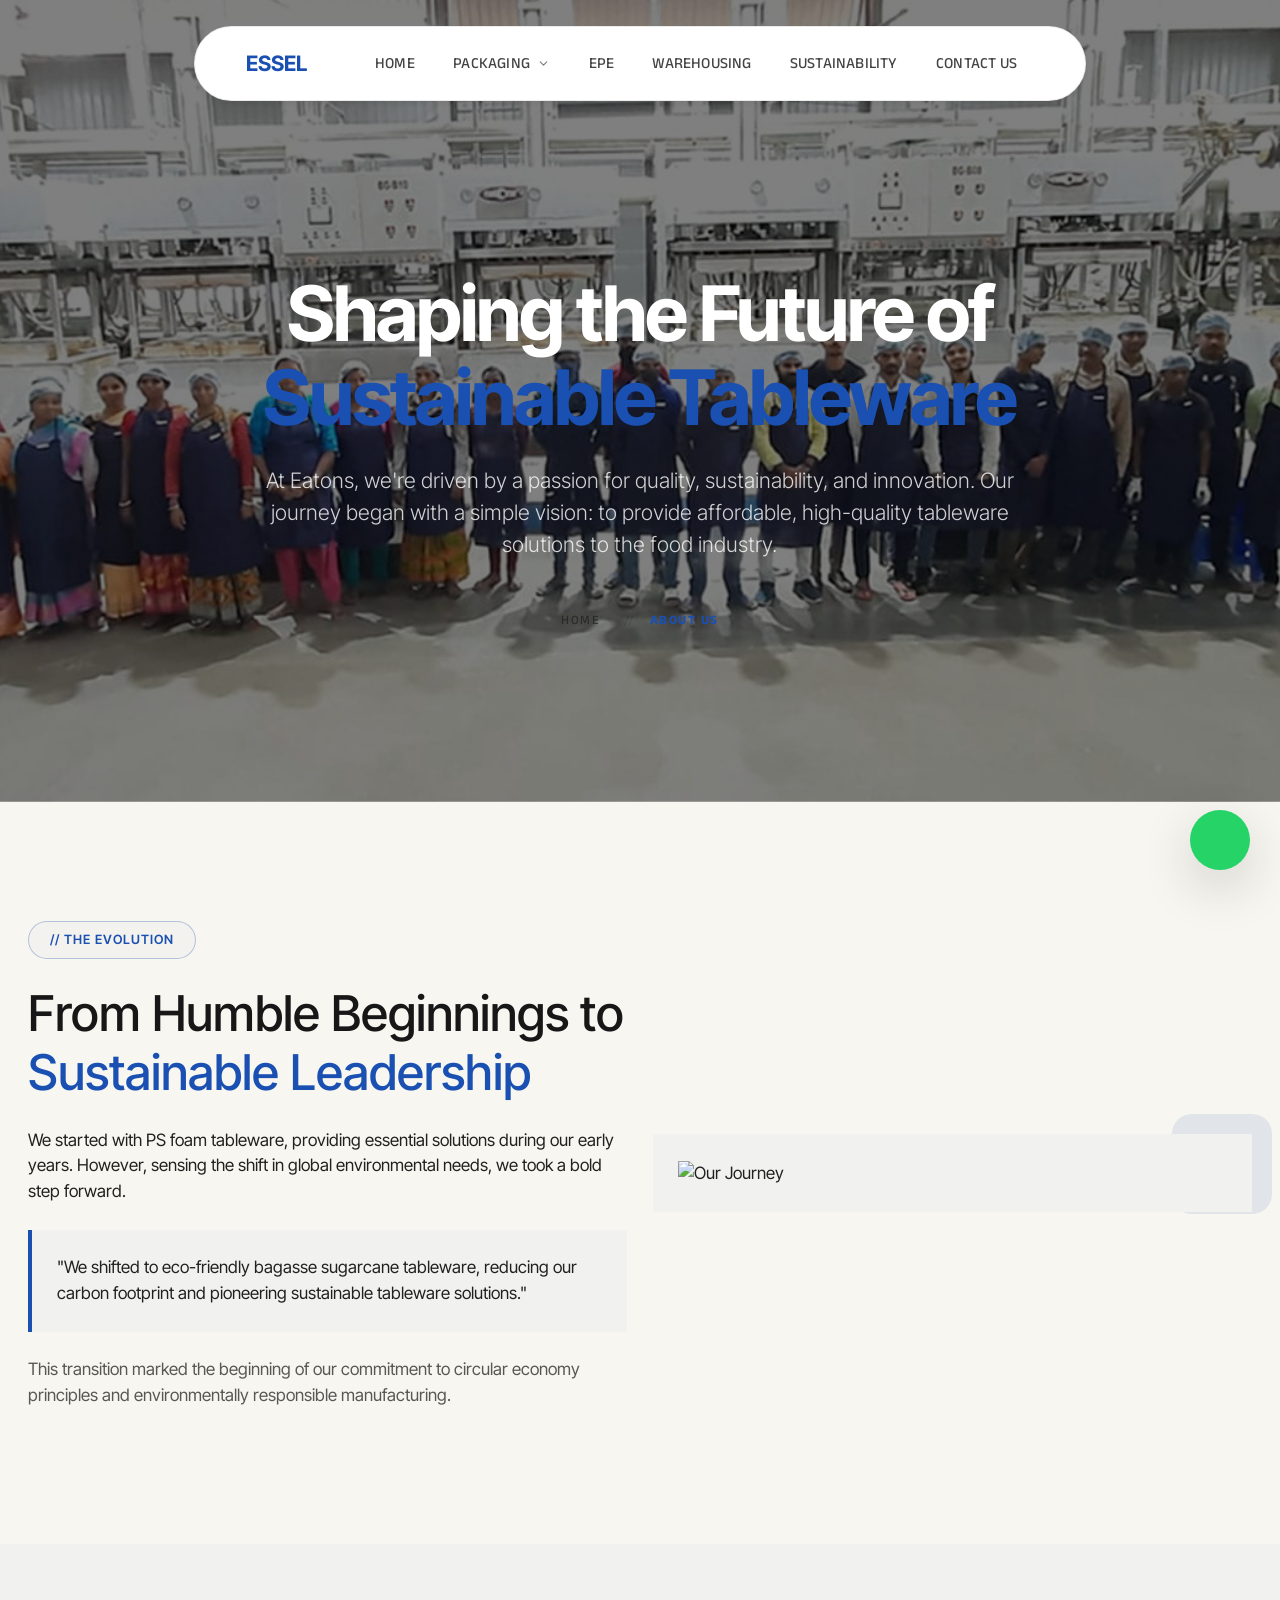
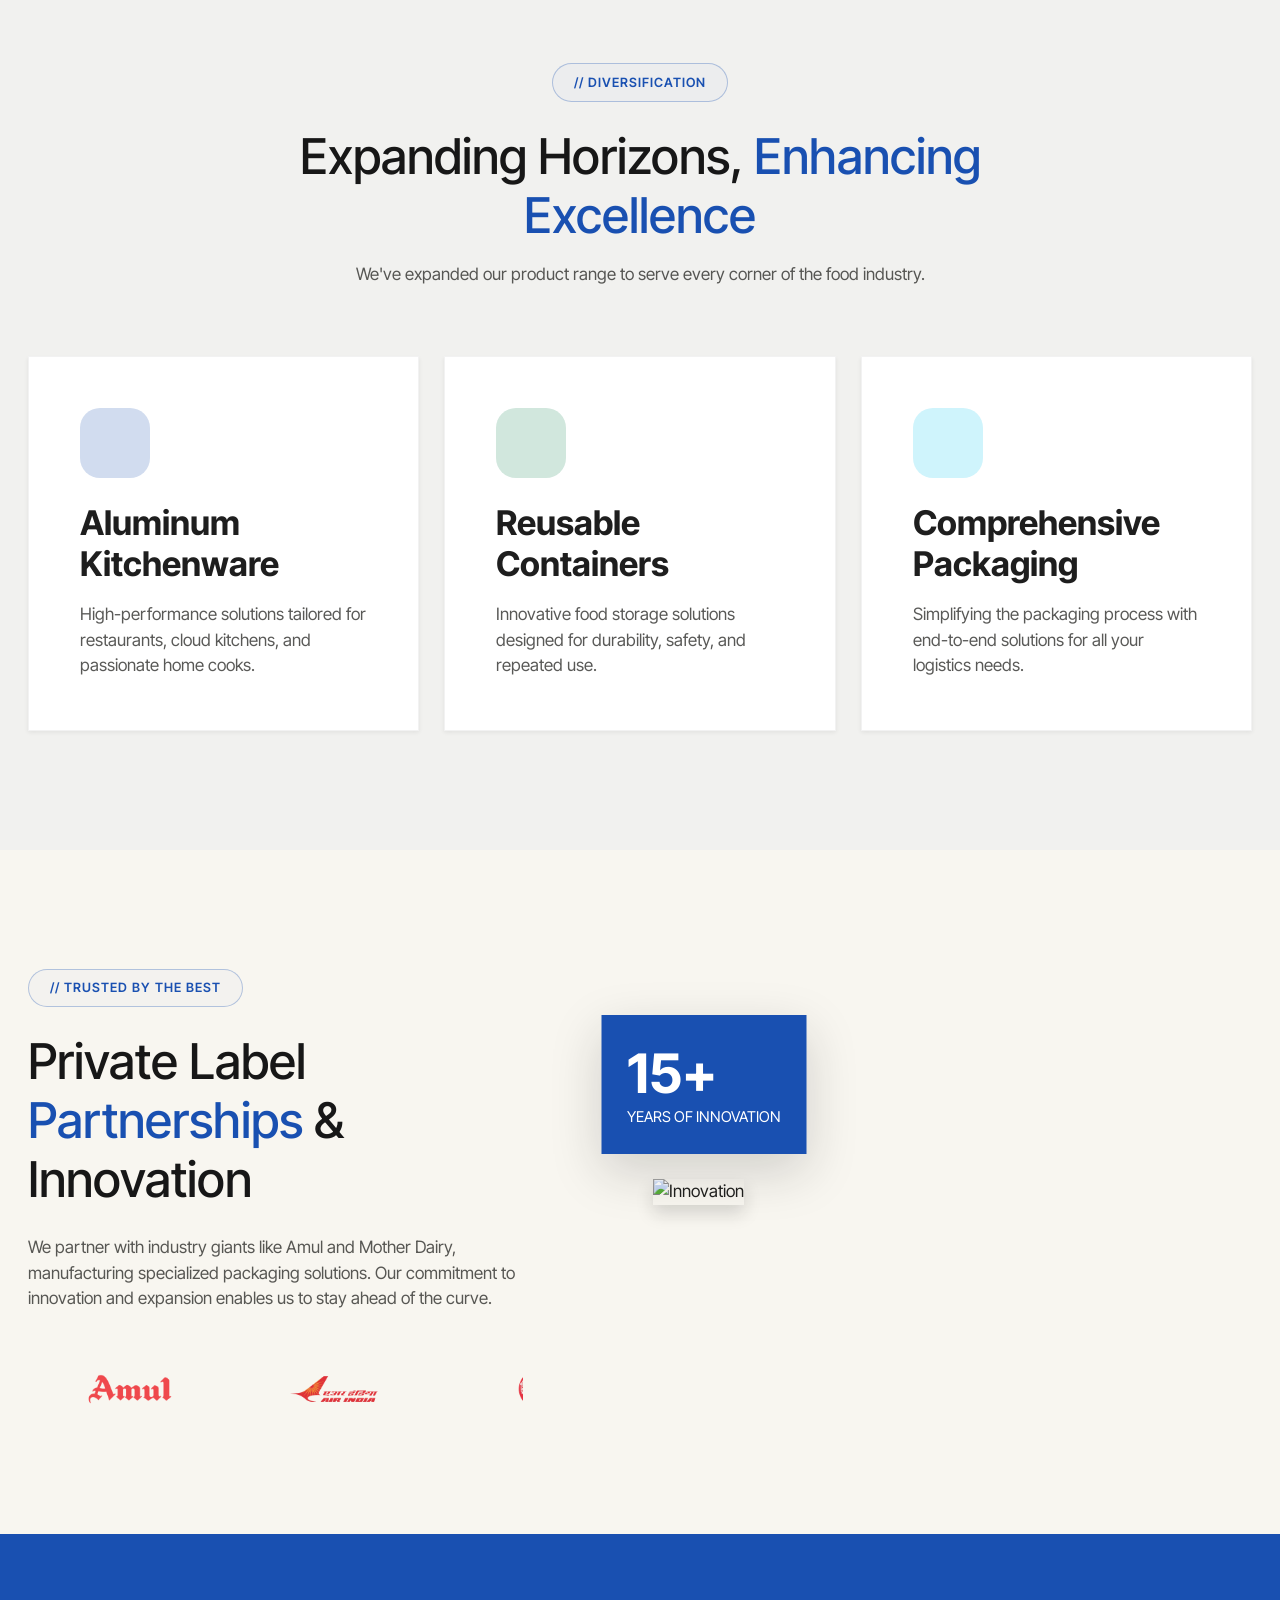
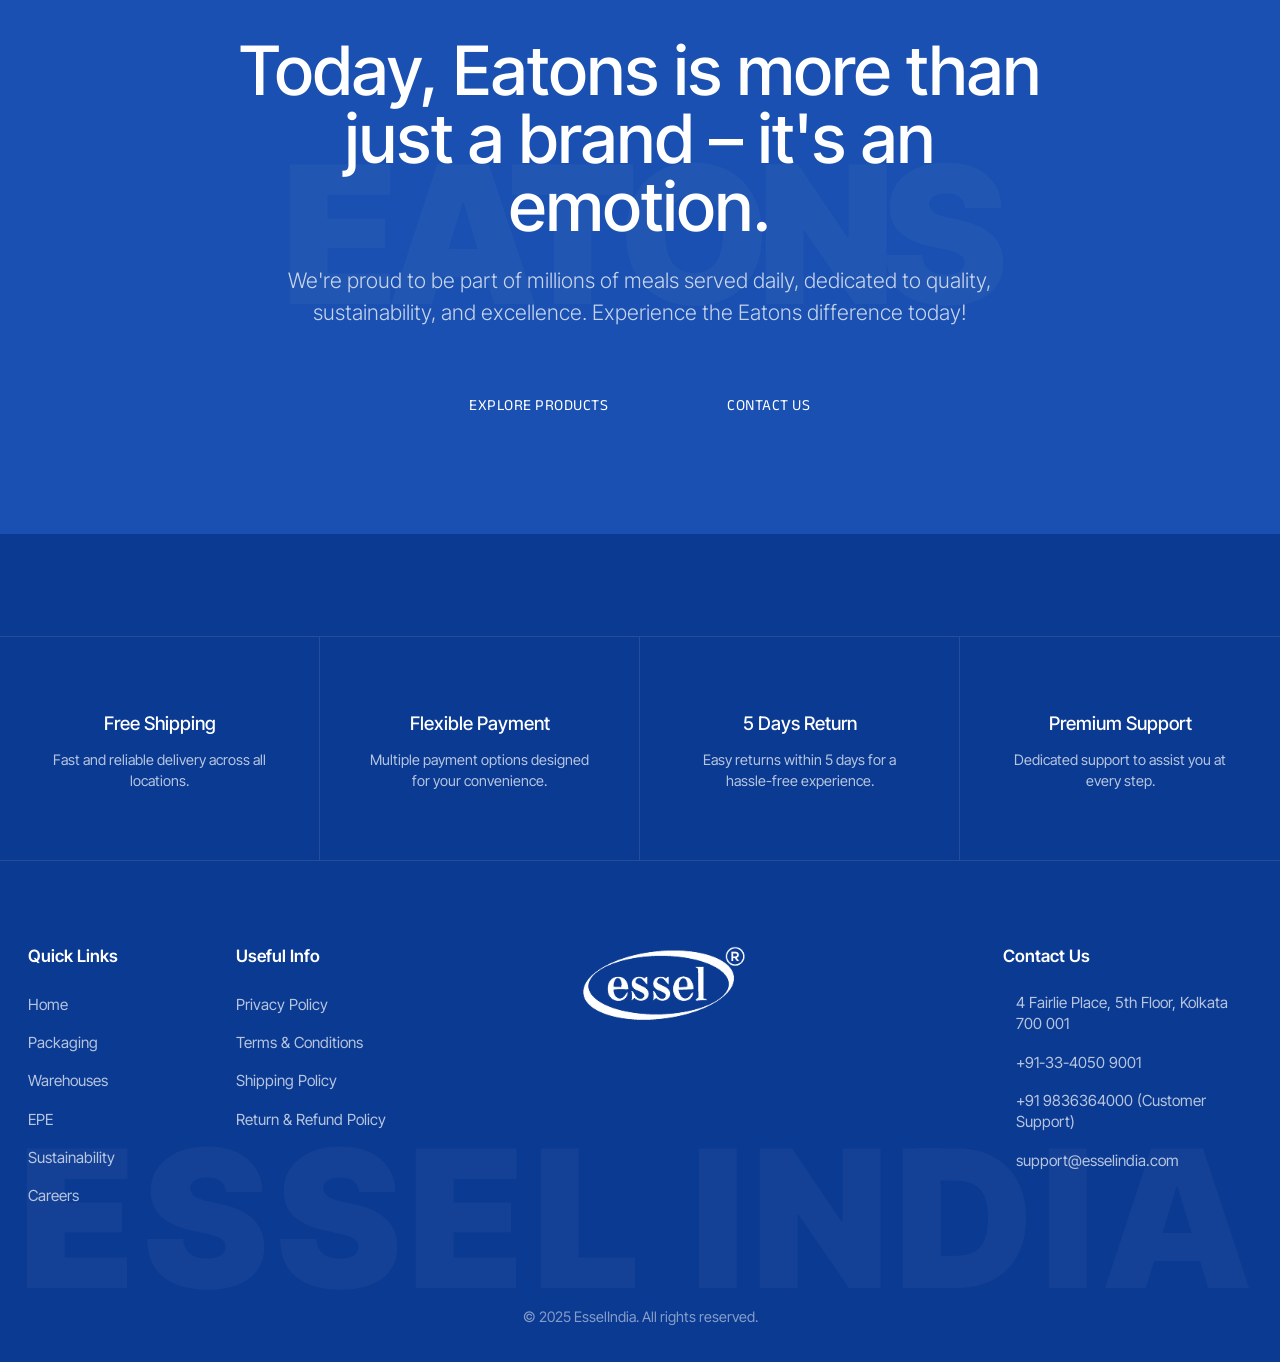
==== commit e4327cde: "Add files via upload" ====
--- a/about.html
+++ b/about.html
@@ -59,7 +59,7 @@
                         <a class="nav-link px-3" href="sustainability.html">SUSTAINABILITY</a>
                     </li>
                     <li class="nav-item">
-                        <a class="nav-link px-3" href="#">CAREERS</a>
+                        <a class="nav-link px-3" href="#">CONTACT US</a>
                     </li>
                 </ul>
             </div>
@@ -103,7 +103,7 @@
                 <a class="nav-link" href="sustainability.html">SUSTAINABILITY</a>
             </li>
             <li class="nav-item">
-                <a class="nav-link" href="#">CAREERS</a>
+                <a class="nav-link" href="#">CONTACT US</a>
             </li>
         </ul>
     </div>
@@ -299,9 +299,9 @@
     </main>
 
     <footer class="footer position-relative">
-    <div class="footer-top-features">
+    <div class="footer-top-features pt-6">
         <div class="container-fluid p-0">
-            <div class="row g-0">
+            <div class="row g-0 bt-top">
                 <div class="col-lg-3 col-md-6 feature-item">
                     <i class="ri-truck-line feature-icon"></i>
                     <h5 class="feature-title">Free Shipping</h5>
@@ -393,9 +393,10 @@
     </div>
     <div class="footer-watermark">ESSEL INDIA</div>
 
-    <a href="#" class="back-to-top rounded-circle d-flex align-items-center justify-content-center shadow-lg"
-        id="backToTop">
-        <i class="ri-arrow-up-line"></i>
+    <a href="https://wa.me/919836364000" target="_blank"
+        class="whatsapp-sticky rounded-circle d-flex align-items-center justify-content-center shadow-lg"
+        id="whatsappSticky">
+        <i class="ri-whatsapp-line"></i>
     </a>
 </footer>
 
--- a/css/styles.css
+++ b/css/styles.css
@@ -2,5 +2,5 @@
  * Bootstrap  v5.3.8 (https://getbootstrap.com/)
  * Copyright 2011-2025 The Bootstrap Authors
  * Licensed under MIT (https://github.com/twbs/bootstrap/blob/main/LICENSE)
- */:root,[data-bs-theme=light]{--bs-blue:#0d6efd;--bs-indigo:#6610f2;--bs-purple:#6f42c1;--bs-pink:#d63384;--bs-red:#dc3545;--bs-orange:#fd7e14;--bs-yellow:#ffc107;--bs-green:#198754;--bs-teal:#20c997;--bs-cyan:#0dcaf0;--bs-black:#1e1e1e;--bs-white:#fff;--bs-gray:#7d776c;--bs-gray-dark:#292826;--bs-gray-100:#f8f9fa;--bs-gray-200:#e9ecef;--bs-gray-300:#dee2e6;--bs-gray-400:#ced4da;--bs-gray-500:#adb5bd;--bs-gray-600:#7d776c;--bs-gray-700:#464544;--bs-gray-800:#292826;--bs-gray-900:#21211f;--bs-primary:#1950B1;--bs-secondary:#171717;--bs-success:#198754;--bs-info:#0dcaf0;--bs-warning:#ffc107;--bs-danger:#dc3545;--bs-light:#F1ECDA;--bs-dark:#21211f;--bs-primary-rgb:25,80,177;--bs-secondary-rgb:23,23,23;--bs-success-rgb:25,135,84;--bs-info-rgb:13,202,240;--bs-warning-rgb:255,193,7;--bs-danger-rgb:220,53,69;--bs-light-rgb:241,236,218;--bs-dark-rgb:33,33,31;--bs-primary-text-emphasis:rgb(10, 32, 70.8);--bs-secondary-text-emphasis:rgb(9.2, 9.2, 9.2);--bs-success-text-emphasis:rgb(10, 54, 33.6);--bs-info-text-emphasis:rgb(5.2, 80.8, 96);--bs-warning-text-emphasis:rgb(102, 77.2, 2.8);--bs-danger-text-emphasis:rgb(88, 21.2, 27.6);--bs-light-text-emphasis:#464544;--bs-dark-text-emphasis:#464544;--bs-primary-bg-subtle:rgb(209, 220, 239.4);--bs-secondary-bg-subtle:rgb(208.6, 208.6, 208.6);--bs-success-bg-subtle:rgb(209, 231, 220.8);--bs-info-bg-subtle:rgb(206.6, 244.4, 252);--bs-warning-bg-subtle:rgb(255, 242.6, 205.4);--bs-danger-bg-subtle:rgb(248, 214.6, 217.8);--bs-light-bg-subtle:rgb(251.5, 252, 252.5);--bs-dark-bg-subtle:#ced4da;--bs-primary-border-subtle:rgb(163, 185, 223.8);--bs-secondary-border-subtle:rgb(162.2, 162.2, 162.2);--bs-success-border-subtle:rgb(163, 207, 186.6);--bs-info-border-subtle:rgb(158.2, 233.8, 249);--bs-warning-border-subtle:rgb(255, 230.2, 155.8);--bs-danger-border-subtle:rgb(241, 174.2, 180.6);--bs-light-border-subtle:#e9ecef;--bs-dark-border-subtle:#adb5bd;--bs-white-rgb:255,255,255;--bs-black-rgb:30,30,30;--bs-font-sans-serif:"Inter Tight",sans-serif;--bs-font-monospace:SFMono-Regular,Menlo,Monaco,Consolas,"Liberation Mono","Courier New",monospace;--bs-gradient:linear-gradient(180deg, rgba(255, 255, 255, 0.15), rgba(255, 255, 255, 0));--bs-root-font-size:1.0625rem;--bs-body-font-family:"Inter Tight",sans-serif;--bs-body-font-size:1rem;--bs-body-font-weight:400;--bs-body-line-height:1.5;--bs-body-color:#21211f;--bs-body-color-rgb:33,33,31;--bs-body-bg:#F8F6F0;--bs-body-bg-rgb:248,246,240;--bs-emphasis-color:#1e1e1e;--bs-emphasis-color-rgb:30,30,30;--bs-secondary-color:rgba(33, 33, 31, 0.75);--bs-secondary-color-rgb:33,33,31;--bs-secondary-bg:#e9ecef;--bs-secondary-bg-rgb:233,236,239;--bs-tertiary-color:rgba(33, 33, 31, 0.5);--bs-tertiary-color-rgb:33,33,31;--bs-tertiary-bg:#f8f9fa;--bs-tertiary-bg-rgb:248,249,250;--bs-heading-color:#1e1e1e;--bs-link-color:#1950B1;--bs-link-color-rgb:25,80,177;--bs-link-decoration:underline;--bs-link-hover-color:rgb(20, 64, 141.6);--bs-link-hover-color-rgb:20,64,142;--bs-code-color:#d63384;--bs-highlight-color:#21211f;--bs-highlight-bg:rgb(255, 242.6, 205.4);--bs-border-width:1px;--bs-border-style:solid;--bs-border-color:#dee2e6;--bs-border-color-translucent:rgba(30, 30, 30, 0.175);--bs-border-radius:0rem;--bs-border-radius-sm:0rem;--bs-border-radius-lg:0rem;--bs-border-radius-xl:0rem;--bs-border-radius-xxl:0rem;--bs-border-radius-2xl:var(--bs-border-radius-xxl);--bs-border-radius-pill:50rem;--bs-box-shadow:0 0.5rem 1rem rgba(30, 30, 30, 0.15);--bs-box-shadow-sm:0 0.125rem 0.25rem rgba(30, 30, 30, 0.075);--bs-box-shadow-lg:0 1rem 3rem rgba(30, 30, 30, 0.175);--bs-box-shadow-inset:inset 0 1px 2px rgba(30, 30, 30, 0.075);--bs-focus-ring-width:0.25rem;--bs-focus-ring-opacity:0.25;--bs-focus-ring-color:rgba(25, 80, 177, 0.25);--bs-form-valid-color:#198754;--bs-form-valid-border-color:#198754;--bs-form-invalid-color:#dc3545;--bs-form-invalid-border-color:#dc3545}[data-bs-theme=dark]{color-scheme:dark;--bs-body-color:#dee2e6;--bs-body-color-rgb:222,226,230;--bs-body-bg:#21211f;--bs-body-bg-rgb:33,33,31;--bs-emphasis-color:#fff;--bs-emphasis-color-rgb:255,255,255;--bs-secondary-color:rgba(222, 226, 230, 0.75);--bs-secondary-color-rgb:222,226,230;--bs-secondary-bg:#292826;--bs-secondary-bg-rgb:41,40,38;--bs-tertiary-color:rgba(222, 226, 230, 0.5);--bs-tertiary-color-rgb:222,226,230;--bs-tertiary-bg:rgb(37, 36.5, 34.5);--bs-tertiary-bg-rgb:37,37,35;--bs-primary-text-emphasis:rgb(117, 150, 208.2);--bs-secondary-text-emphasis:rgb(115.8, 115.8, 115.8);--bs-success-text-emphasis:rgb(117, 183, 152.4);--bs-info-text-emphasis:rgb(109.8, 223.2, 246);--bs-warning-text-emphasis:rgb(255, 217.8, 106.2);--bs-danger-text-emphasis:rgb(234, 133.8, 143.4);--bs-light-text-emphasis:#f8f9fa;--bs-dark-text-emphasis:#dee2e6;--bs-primary-bg-subtle:rgb(5, 16, 35.4);--bs-secondary-bg-subtle:rgb(4.6, 4.6, 4.6);--bs-success-bg-subtle:rgb(5, 27, 16.8);--bs-info-bg-subtle:rgb(2.6, 40.4, 48);--bs-warning-bg-subtle:rgb(51, 38.6, 1.4);--bs-danger-bg-subtle:rgb(44, 10.6, 13.8);--bs-light-bg-subtle:#292826;--bs-dark-bg-subtle:rgb(35.5, 35, 34);--bs-primary-border-subtle:rgb(15, 48, 106.2);--bs-secondary-border-subtle:rgb(13.8, 13.8, 13.8);--bs-success-border-subtle:rgb(15, 81, 50.4);--bs-info-border-subtle:rgb(7.8, 121.2, 144);--bs-warning-border-subtle:rgb(153, 115.8, 4.2);--bs-danger-border-subtle:rgb(132, 31.8, 41.4);--bs-light-border-subtle:#464544;--bs-dark-border-subtle:#292826;--bs-heading-color:inherit;--bs-link-color:rgb(117, 150, 208.2);--bs-link-hover-color:rgb(144.6, 171, 217.56);--bs-link-color-rgb:117,150,208;--bs-link-hover-color-rgb:145,171,218;--bs-code-color:rgb(230.4, 132.6, 181.2);--bs-highlight-color:#dee2e6;--bs-highlight-bg:rgb(102, 77.2, 2.8);--bs-border-color:rgb(49.3043478261, 48.6, 47.8956521739);--bs-border-color-translucent:rgba(255, 255, 255, 0.15);--bs-form-valid-color:rgb(117, 183, 152.4);--bs-form-valid-border-color:rgb(117, 183, 152.4);--bs-form-invalid-color:rgb(234, 133.8, 143.4);--bs-form-invalid-border-color:rgb(234, 133.8, 143.4)}*,::after,::before{box-sizing:border-box}:root{font-size:var(--bs-root-font-size)}@media (prefers-reduced-motion:no-preference){:root{scroll-behavior:smooth}}body{margin:0;font-family:var(--bs-body-font-family);font-size:var(--bs-body-font-size);font-weight:var(--bs-body-font-weight);line-height:var(--bs-body-line-height);color:var(--bs-body-color);text-align:var(--bs-body-text-align);background-color:var(--bs-body-bg);-webkit-text-size-adjust:100%;-webkit-tap-highlight-color:rgba(30,30,30,0)}hr{margin:1rem 0;color:inherit;border:0;border-top:var(--bs-border-width) solid;opacity:.25}.h1,.h2,.h3,.h4,.h5,.h6,h1,h2,h3,h4,h5,h6{margin-top:0;margin-bottom:.5rem;font-family:"Inter Tight",sans-serif;font-weight:500;line-height:1.2;color:var(--bs-heading-color)}.h1,h1{font-size:calc(1.525rem + 3.3vw)}@media (min-width:1200px){.h1,h1{font-size:4rem}}.h2,h2{font-size:calc(1.445rem + 2.34vw)}@media (min-width:1200px){.h2,h2{font-size:3.2rem}}.h3,h3{font-size:calc(1.395rem + 1.74vw)}@media (min-width:1200px){.h3,h3{font-size:2.7rem}}.h4,h4{font-size:calc(1.325rem + .9vw)}@media (min-width:1200px){.h4,h4{font-size:2rem}}.h5,h5{font-size:calc(1.3rem + .6vw)}@media (min-width:1200px){.h5,h5{font-size:1.75rem}}.h6,h6{font-size:1rem}p{margin-top:0;margin-bottom:1rem}abbr[title]{-webkit-text-decoration:underline dotted;text-decoration:underline dotted;cursor:help;-webkit-text-decoration-skip-ink:none;text-decoration-skip-ink:none}address{margin-bottom:1rem;font-style:normal;line-height:inherit}ol,ul{padding-left:2rem}dl,ol,ul{margin-top:0;margin-bottom:1rem}ol ol,ol ul,ul ol,ul ul{margin-bottom:0}dt{font-weight:700}dd{margin-bottom:.5rem;margin-left:0}blockquote{margin:0 0 1rem}b,strong{font-weight:bolder}.small,small{font-size:.875em}.mark,mark{padding:.1875em;color:var(--bs-highlight-color);background-color:var(--bs-highlight-bg)}sub,sup{position:relative;font-size:.75em;line-height:0;vertical-align:baseline}sub{bottom:-.25em}sup{top:-.5em}a{color:rgba(var(--bs-link-color-rgb),var(--bs-link-opacity,1));text-decoration:underline}a:hover{--bs-link-color-rgb:var(--bs-link-hover-color-rgb)}a:not([href]):not([class]),a:not([href]):not([class]):hover{color:inherit;text-decoration:none}code,kbd,pre,samp{font-family:var(--bs-font-monospace);font-size:1em}pre{display:block;margin-top:0;margin-bottom:1rem;overflow:auto;font-size:.875em}pre code{font-size:inherit;color:inherit;word-break:normal}code{font-size:.875em;color:var(--bs-code-color);word-wrap:break-word}a>code{color:inherit}kbd{padding:.1875rem .375rem;font-size:.875em;color:var(--bs-body-bg);background-color:var(--bs-body-color);border-radius:0}kbd kbd{padding:0;font-size:1em}figure{margin:0 0 1rem}img,svg{vertical-align:middle}table{caption-side:bottom;border-collapse:collapse}caption{padding-top:.5rem;padding-bottom:.5rem;color:var(--bs-secondary-color);text-align:left}th{text-align:inherit;text-align:-webkit-match-parent}tbody,td,tfoot,th,thead,tr{border-color:inherit;border-style:solid;border-width:0}label{display:inline-block}button{border-radius:0}button:focus:not(:focus-visible){outline:0}button,input,optgroup,select,textarea{margin:0;font-family:inherit;font-size:inherit;line-height:inherit}button,select{text-transform:none}[role=button]{cursor:pointer}select{word-wrap:normal}select:disabled{opacity:1}[list]:not([type=date]):not([type=datetime-local]):not([type=month]):not([type=week]):not([type=time])::-webkit-calendar-picker-indicator{display:none!important}[type=button],[type=reset],[type=submit],button{-webkit-appearance:button}[type=button]:not(:disabled),[type=reset]:not(:disabled),[type=submit]:not(:disabled),button:not(:disabled){cursor:pointer}::-moz-focus-inner{padding:0;border-style:none}textarea{resize:vertical}fieldset{min-width:0;padding:0;margin:0;border:0}legend{float:left;width:100%;padding:0;margin-bottom:.5rem;line-height:inherit;font-size:calc(1.275rem + .3vw)}@media (min-width:1200px){legend{font-size:1.5rem}}legend+*{clear:left}::-webkit-datetime-edit-day-field,::-webkit-datetime-edit-fields-wrapper,::-webkit-datetime-edit-hour-field,::-webkit-datetime-edit-minute,::-webkit-datetime-edit-month-field,::-webkit-datetime-edit-text,::-webkit-datetime-edit-year-field{padding:0}::-webkit-inner-spin-button{height:auto}[type=search]{-webkit-appearance:textfield;outline-offset:-2px}[type=search]::-webkit-search-cancel-button{cursor:pointer;filter:grayscale(1)}::-webkit-search-decoration{-webkit-appearance:none}::-webkit-color-swatch-wrapper{padding:0}::file-selector-button{font:inherit;-webkit-appearance:button}output{display:inline-block}iframe{border:0}summary{display:list-item;cursor:pointer}progress{vertical-align:baseline}[hidden]{display:none!important}.lead{font-size:1.25rem;font-weight:300}.display-1{font-weight:300;line-height:1;font-size:calc(1.665rem + 4.98vw)}@media (min-width:1200px){.display-1{font-size:5.4rem}}.display-2{font-weight:300;line-height:1;font-size:calc(1.625rem + 4.5vw)}@media (min-width:1200px){.display-2{font-size:5rem}}.display-3{font-weight:300;line-height:1;font-size:calc(1.575rem + 3.9vw)}@media (min-width:1200px){.display-3{font-size:4.5rem}}.display-4{font-weight:300;line-height:1;font-size:calc(1.525rem + 3.3vw)}@media (min-width:1200px){.display-4{font-size:4rem}}.display-5{font-weight:300;line-height:1;font-size:calc(1.475rem + 2.7vw)}@media (min-width:1200px){.display-5{font-size:3.5rem}}.display-6{font-weight:300;line-height:1;font-size:calc(1.425rem + 2.1vw)}@media (min-width:1200px){.display-6{font-size:3rem}}.list-unstyled{padding-left:0;list-style:none}.list-inline{padding-left:0;list-style:none}.list-inline-item{display:inline-block}.list-inline-item:not(:last-child){margin-right:.5rem}.initialism{font-size:.875em;text-transform:uppercase}.blockquote{margin-bottom:1rem;font-size:1.25rem}.blockquote>:last-child{margin-bottom:0}.blockquote-footer{margin-top:-1rem;margin-bottom:1rem;font-size:.875em;color:#7d776c}.blockquote-footer::before{content:"— "}.img-fluid{max-width:100%;height:auto}.img-thumbnail{padding:.25rem;background-color:var(--bs-body-bg);border:var(--bs-border-width) solid var(--bs-border-color);border-radius:var(--bs-border-radius);max-width:100%;height:auto}.figure{display:inline-block}.figure-img{margin-bottom:.5rem;line-height:1}.figure-caption{font-size:.875em;color:var(--bs-secondary-color)}.container,.container-fluid,.container-lg,.container-md,.container-sm,.container-xl,.container-xxl{--bs-gutter-x:1.5rem;--bs-gutter-y:0;width:100%;padding-right:calc(var(--bs-gutter-x) * .5);padding-left:calc(var(--bs-gutter-x) * .5);margin-right:auto;margin-left:auto}@media (min-width:576px){.container,.container-sm{max-width:540px}}@media (min-width:768px){.container,.container-md,.container-sm{max-width:720px}}@media (min-width:992px){.container,.container-lg,.container-md,.container-sm{max-width:1120px}}@media (min-width:1200px){.container,.container-lg,.container-md,.container-sm,.container-xl{max-width:1250px}}@media (min-width:1400px){.container,.container-lg,.container-md,.container-sm,.container-xl,.container-xxl{max-width:1400px}}:root{--bs-breakpoint-xs:0;--bs-breakpoint-sm:576px;--bs-breakpoint-md:768px;--bs-breakpoint-lg:992px;--bs-breakpoint-xl:1200px;--bs-breakpoint-xxl:1400px}.row{--bs-gutter-x:1.5rem;--bs-gutter-y:0;display:flex;flex-wrap:wrap;margin-top:calc(-1 * var(--bs-gutter-y));margin-right:calc(-.5 * var(--bs-gutter-x));margin-left:calc(-.5 * var(--bs-gutter-x))}.row>*{flex-shrink:0;width:100%;max-width:100%;padding-right:calc(var(--bs-gutter-x) * .5);padding-left:calc(var(--bs-gutter-x) * .5);margin-top:var(--bs-gutter-y)}.col{flex:1 0 0}.row-cols-auto>*{flex:0 0 auto;width:auto}.row-cols-1>*{flex:0 0 auto;width:100%}.row-cols-2>*{flex:0 0 auto;width:50%}.row-cols-3>*{flex:0 0 auto;width:33.33333333%}.row-cols-4>*{flex:0 0 auto;width:25%}.row-cols-5>*{flex:0 0 auto;width:20%}.row-cols-6>*{flex:0 0 auto;width:16.66666667%}.col-auto{flex:0 0 auto;width:auto}.col-1{flex:0 0 auto;width:8.33333333%}.col-2{flex:0 0 auto;width:16.66666667%}.col-3{flex:0 0 auto;width:25%}.col-4{flex:0 0 auto;width:33.33333333%}.col-5{flex:0 0 auto;width:41.66666667%}.col-6{flex:0 0 auto;width:50%}.col-7{flex:0 0 auto;width:58.33333333%}.col-8{flex:0 0 auto;width:66.66666667%}.col-9{flex:0 0 auto;width:75%}.col-10{flex:0 0 auto;width:83.33333333%}.col-11{flex:0 0 auto;width:91.66666667%}.col-12{flex:0 0 auto;width:100%}.offset-1{margin-left:8.33333333%}.offset-2{margin-left:16.66666667%}.offset-3{margin-left:25%}.offset-4{margin-left:33.33333333%}.offset-5{margin-left:41.66666667%}.offset-6{margin-left:50%}.offset-7{margin-left:58.33333333%}.offset-8{margin-left:66.66666667%}.offset-9{margin-left:75%}.offset-10{margin-left:83.33333333%}.offset-11{margin-left:91.66666667%}.g-0,.gx-0{--bs-gutter-x:0}.g-0,.gy-0{--bs-gutter-y:0}.g-1,.gx-1{--bs-gutter-x:0.25rem}.g-1,.gy-1{--bs-gutter-y:0.25rem}.g-2,.gx-2{--bs-gutter-x:0.5rem}.g-2,.gy-2{--bs-gutter-y:0.5rem}.g-3,.gx-3{--bs-gutter-x:1rem}.g-3,.gy-3{--bs-gutter-y:1rem}.g-4,.gx-4{--bs-gutter-x:1.5rem}.g-4,.gy-4{--bs-gutter-y:1.5rem}.g-5,.gx-5{--bs-gutter-x:3rem}.g-5,.gy-5{--bs-gutter-y:3rem}@media (min-width:576px){.col-sm{flex:1 0 0}.row-cols-sm-auto>*{flex:0 0 auto;width:auto}.row-cols-sm-1>*{flex:0 0 auto;width:100%}.row-cols-sm-2>*{flex:0 0 auto;width:50%}.row-cols-sm-3>*{flex:0 0 auto;width:33.33333333%}.row-cols-sm-4>*{flex:0 0 auto;width:25%}.row-cols-sm-5>*{flex:0 0 auto;width:20%}.row-cols-sm-6>*{flex:0 0 auto;width:16.66666667%}.col-sm-auto{flex:0 0 auto;width:auto}.col-sm-1{flex:0 0 auto;width:8.33333333%}.col-sm-2{flex:0 0 auto;width:16.66666667%}.col-sm-3{flex:0 0 auto;width:25%}.col-sm-4{flex:0 0 auto;width:33.33333333%}.col-sm-5{flex:0 0 auto;width:41.66666667%}.col-sm-6{flex:0 0 auto;width:50%}.col-sm-7{flex:0 0 auto;width:58.33333333%}.col-sm-8{flex:0 0 auto;width:66.66666667%}.col-sm-9{flex:0 0 auto;width:75%}.col-sm-10{flex:0 0 auto;width:83.33333333%}.col-sm-11{flex:0 0 auto;width:91.66666667%}.col-sm-12{flex:0 0 auto;width:100%}.offset-sm-0{margin-left:0}.offset-sm-1{margin-left:8.33333333%}.offset-sm-2{margin-left:16.66666667%}.offset-sm-3{margin-left:25%}.offset-sm-4{margin-left:33.33333333%}.offset-sm-5{margin-left:41.66666667%}.offset-sm-6{margin-left:50%}.offset-sm-7{margin-left:58.33333333%}.offset-sm-8{margin-left:66.66666667%}.offset-sm-9{margin-left:75%}.offset-sm-10{margin-left:83.33333333%}.offset-sm-11{margin-left:91.66666667%}.g-sm-0,.gx-sm-0{--bs-gutter-x:0}.g-sm-0,.gy-sm-0{--bs-gutter-y:0}.g-sm-1,.gx-sm-1{--bs-gutter-x:0.25rem}.g-sm-1,.gy-sm-1{--bs-gutter-y:0.25rem}.g-sm-2,.gx-sm-2{--bs-gutter-x:0.5rem}.g-sm-2,.gy-sm-2{--bs-gutter-y:0.5rem}.g-sm-3,.gx-sm-3{--bs-gutter-x:1rem}.g-sm-3,.gy-sm-3{--bs-gutter-y:1rem}.g-sm-4,.gx-sm-4{--bs-gutter-x:1.5rem}.g-sm-4,.gy-sm-4{--bs-gutter-y:1.5rem}.g-sm-5,.gx-sm-5{--bs-gutter-x:3rem}.g-sm-5,.gy-sm-5{--bs-gutter-y:3rem}}@media (min-width:768px){.col-md{flex:1 0 0}.row-cols-md-auto>*{flex:0 0 auto;width:auto}.row-cols-md-1>*{flex:0 0 auto;width:100%}.row-cols-md-2>*{flex:0 0 auto;width:50%}.row-cols-md-3>*{flex:0 0 auto;width:33.33333333%}.row-cols-md-4>*{flex:0 0 auto;width:25%}.row-cols-md-5>*{flex:0 0 auto;width:20%}.row-cols-md-6>*{flex:0 0 auto;width:16.66666667%}.col-md-auto{flex:0 0 auto;width:auto}.col-md-1{flex:0 0 auto;width:8.33333333%}.col-md-2{flex:0 0 auto;width:16.66666667%}.col-md-3{flex:0 0 auto;width:25%}.col-md-4{flex:0 0 auto;width:33.33333333%}.col-md-5{flex:0 0 auto;width:41.66666667%}.col-md-6{flex:0 0 auto;width:50%}.col-md-7{flex:0 0 auto;width:58.33333333%}.col-md-8{flex:0 0 auto;width:66.66666667%}.col-md-9{flex:0 0 auto;width:75%}.col-md-10{flex:0 0 auto;width:83.33333333%}.col-md-11{flex:0 0 auto;width:91.66666667%}.col-md-12{flex:0 0 auto;width:100%}.offset-md-0{margin-left:0}.offset-md-1{margin-left:8.33333333%}.offset-md-2{margin-left:16.66666667%}.offset-md-3{margin-left:25%}.offset-md-4{margin-left:33.33333333%}.offset-md-5{margin-left:41.66666667%}.offset-md-6{margin-left:50%}.offset-md-7{margin-left:58.33333333%}.offset-md-8{margin-left:66.66666667%}.offset-md-9{margin-left:75%}.offset-md-10{margin-left:83.33333333%}.offset-md-11{margin-left:91.66666667%}.g-md-0,.gx-md-0{--bs-gutter-x:0}.g-md-0,.gy-md-0{--bs-gutter-y:0}.g-md-1,.gx-md-1{--bs-gutter-x:0.25rem}.g-md-1,.gy-md-1{--bs-gutter-y:0.25rem}.g-md-2,.gx-md-2{--bs-gutter-x:0.5rem}.g-md-2,.gy-md-2{--bs-gutter-y:0.5rem}.g-md-3,.gx-md-3{--bs-gutter-x:1rem}.g-md-3,.gy-md-3{--bs-gutter-y:1rem}.g-md-4,.gx-md-4{--bs-gutter-x:1.5rem}.g-md-4,.gy-md-4{--bs-gutter-y:1.5rem}.g-md-5,.gx-md-5{--bs-gutter-x:3rem}.g-md-5,.gy-md-5{--bs-gutter-y:3rem}}@media (min-width:992px){.col-lg{flex:1 0 0}.row-cols-lg-auto>*{flex:0 0 auto;width:auto}.row-cols-lg-1>*{flex:0 0 auto;width:100%}.row-cols-lg-2>*{flex:0 0 auto;width:50%}.row-cols-lg-3>*{flex:0 0 auto;width:33.33333333%}.row-cols-lg-4>*{flex:0 0 auto;width:25%}.row-cols-lg-5>*{flex:0 0 auto;width:20%}.row-cols-lg-6>*{flex:0 0 auto;width:16.66666667%}.col-lg-auto{flex:0 0 auto;width:auto}.col-lg-1{flex:0 0 auto;width:8.33333333%}.col-lg-2{flex:0 0 auto;width:16.66666667%}.col-lg-3{flex:0 0 auto;width:25%}.col-lg-4{flex:0 0 auto;width:33.33333333%}.col-lg-5{flex:0 0 auto;width:41.66666667%}.col-lg-6{flex:0 0 auto;width:50%}.col-lg-7{flex:0 0 auto;width:58.33333333%}.col-lg-8{flex:0 0 auto;width:66.66666667%}.col-lg-9{flex:0 0 auto;width:75%}.col-lg-10{flex:0 0 auto;width:83.33333333%}.col-lg-11{flex:0 0 auto;width:91.66666667%}.col-lg-12{flex:0 0 auto;width:100%}.offset-lg-0{margin-left:0}.offset-lg-1{margin-left:8.33333333%}.offset-lg-2{margin-left:16.66666667%}.offset-lg-3{margin-left:25%}.offset-lg-4{margin-left:33.33333333%}.offset-lg-5{margin-left:41.66666667%}.offset-lg-6{margin-left:50%}.offset-lg-7{margin-left:58.33333333%}.offset-lg-8{margin-left:66.66666667%}.offset-lg-9{margin-left:75%}.offset-lg-10{margin-left:83.33333333%}.offset-lg-11{margin-left:91.66666667%}.g-lg-0,.gx-lg-0{--bs-gutter-x:0}.g-lg-0,.gy-lg-0{--bs-gutter-y:0}.g-lg-1,.gx-lg-1{--bs-gutter-x:0.25rem}.g-lg-1,.gy-lg-1{--bs-gutter-y:0.25rem}.g-lg-2,.gx-lg-2{--bs-gutter-x:0.5rem}.g-lg-2,.gy-lg-2{--bs-gutter-y:0.5rem}.g-lg-3,.gx-lg-3{--bs-gutter-x:1rem}.g-lg-3,.gy-lg-3{--bs-gutter-y:1rem}.g-lg-4,.gx-lg-4{--bs-gutter-x:1.5rem}.g-lg-4,.gy-lg-4{--bs-gutter-y:1.5rem}.g-lg-5,.gx-lg-5{--bs-gutter-x:3rem}.g-lg-5,.gy-lg-5{--bs-gutter-y:3rem}}@media (min-width:1200px){.col-xl{flex:1 0 0}.row-cols-xl-auto>*{flex:0 0 auto;width:auto}.row-cols-xl-1>*{flex:0 0 auto;width:100%}.row-cols-xl-2>*{flex:0 0 auto;width:50%}.row-cols-xl-3>*{flex:0 0 auto;width:33.33333333%}.row-cols-xl-4>*{flex:0 0 auto;width:25%}.row-cols-xl-5>*{flex:0 0 auto;width:20%}.row-cols-xl-6>*{flex:0 0 auto;width:16.66666667%}.col-xl-auto{flex:0 0 auto;width:auto}.col-xl-1{flex:0 0 auto;width:8.33333333%}.col-xl-2{flex:0 0 auto;width:16.66666667%}.col-xl-3{flex:0 0 auto;width:25%}.col-xl-4{flex:0 0 auto;width:33.33333333%}.col-xl-5{flex:0 0 auto;width:41.66666667%}.col-xl-6{flex:0 0 auto;width:50%}.col-xl-7{flex:0 0 auto;width:58.33333333%}.col-xl-8{flex:0 0 auto;width:66.66666667%}.col-xl-9{flex:0 0 auto;width:75%}.col-xl-10{flex:0 0 auto;width:83.33333333%}.col-xl-11{flex:0 0 auto;width:91.66666667%}.col-xl-12{flex:0 0 auto;width:100%}.offset-xl-0{margin-left:0}.offset-xl-1{margin-left:8.33333333%}.offset-xl-2{margin-left:16.66666667%}.offset-xl-3{margin-left:25%}.offset-xl-4{margin-left:33.33333333%}.offset-xl-5{margin-left:41.66666667%}.offset-xl-6{margin-left:50%}.offset-xl-7{margin-left:58.33333333%}.offset-xl-8{margin-left:66.66666667%}.offset-xl-9{margin-left:75%}.offset-xl-10{margin-left:83.33333333%}.offset-xl-11{margin-left:91.66666667%}.g-xl-0,.gx-xl-0{--bs-gutter-x:0}.g-xl-0,.gy-xl-0{--bs-gutter-y:0}.g-xl-1,.gx-xl-1{--bs-gutter-x:0.25rem}.g-xl-1,.gy-xl-1{--bs-gutter-y:0.25rem}.g-xl-2,.gx-xl-2{--bs-gutter-x:0.5rem}.g-xl-2,.gy-xl-2{--bs-gutter-y:0.5rem}.g-xl-3,.gx-xl-3{--bs-gutter-x:1rem}.g-xl-3,.gy-xl-3{--bs-gutter-y:1rem}.g-xl-4,.gx-xl-4{--bs-gutter-x:1.5rem}.g-xl-4,.gy-xl-4{--bs-gutter-y:1.5rem}.g-xl-5,.gx-xl-5{--bs-gutter-x:3rem}.g-xl-5,.gy-xl-5{--bs-gutter-y:3rem}}@media (min-width:1400px){.col-xxl{flex:1 0 0}.row-cols-xxl-auto>*{flex:0 0 auto;width:auto}.row-cols-xxl-1>*{flex:0 0 auto;width:100%}.row-cols-xxl-2>*{flex:0 0 auto;width:50%}.row-cols-xxl-3>*{flex:0 0 auto;width:33.33333333%}.row-cols-xxl-4>*{flex:0 0 auto;width:25%}.row-cols-xxl-5>*{flex:0 0 auto;width:20%}.row-cols-xxl-6>*{flex:0 0 auto;width:16.66666667%}.col-xxl-auto{flex:0 0 auto;width:auto}.col-xxl-1{flex:0 0 auto;width:8.33333333%}.col-xxl-2{flex:0 0 auto;width:16.66666667%}.col-xxl-3{flex:0 0 auto;width:25%}.col-xxl-4{flex:0 0 auto;width:33.33333333%}.col-xxl-5{flex:0 0 auto;width:41.66666667%}.col-xxl-6{flex:0 0 auto;width:50%}.col-xxl-7{flex:0 0 auto;width:58.33333333%}.col-xxl-8{flex:0 0 auto;width:66.66666667%}.col-xxl-9{flex:0 0 auto;width:75%}.col-xxl-10{flex:0 0 auto;width:83.33333333%}.col-xxl-11{flex:0 0 auto;width:91.66666667%}.col-xxl-12{flex:0 0 auto;width:100%}.offset-xxl-0{margin-left:0}.offset-xxl-1{margin-left:8.33333333%}.offset-xxl-2{margin-left:16.66666667%}.offset-xxl-3{margin-left:25%}.offset-xxl-4{margin-left:33.33333333%}.offset-xxl-5{margin-left:41.66666667%}.offset-xxl-6{margin-left:50%}.offset-xxl-7{margin-left:58.33333333%}.offset-xxl-8{margin-left:66.66666667%}.offset-xxl-9{margin-left:75%}.offset-xxl-10{margin-left:83.33333333%}.offset-xxl-11{margin-left:91.66666667%}.g-xxl-0,.gx-xxl-0{--bs-gutter-x:0}.g-xxl-0,.gy-xxl-0{--bs-gutter-y:0}.g-xxl-1,.gx-xxl-1{--bs-gutter-x:0.25rem}.g-xxl-1,.gy-xxl-1{--bs-gutter-y:0.25rem}.g-xxl-2,.gx-xxl-2{--bs-gutter-x:0.5rem}.g-xxl-2,.gy-xxl-2{--bs-gutter-y:0.5rem}.g-xxl-3,.gx-xxl-3{--bs-gutter-x:1rem}.g-xxl-3,.gy-xxl-3{--bs-gutter-y:1rem}.g-xxl-4,.gx-xxl-4{--bs-gutter-x:1.5rem}.g-xxl-4,.gy-xxl-4{--bs-gutter-y:1.5rem}.g-xxl-5,.gx-xxl-5{--bs-gutter-x:3rem}.g-xxl-5,.gy-xxl-5{--bs-gutter-y:3rem}}.table{--bs-table-color-type:initial;--bs-table-bg-type:initial;--bs-table-color-state:initial;--bs-table-bg-state:initial;--bs-table-color:var(--bs-emphasis-color);--bs-table-bg:var(--bs-body-bg);--bs-table-border-color:var(--bs-border-color);--bs-table-accent-bg:transparent;--bs-table-striped-color:var(--bs-emphasis-color);--bs-table-striped-bg:rgba(var(--bs-emphasis-color-rgb), 0.05);--bs-table-active-color:var(--bs-emphasis-color);--bs-table-active-bg:rgba(var(--bs-emphasis-color-rgb), 0.1);--bs-table-hover-color:var(--bs-emphasis-color);--bs-table-hover-bg:rgba(var(--bs-emphasis-color-rgb), 0.075);width:100%;margin-bottom:1rem;vertical-align:top;border-color:var(--bs-table-border-color)}.table>:not(caption)>*>*{padding:.5rem .5rem;color:var(--bs-table-color-state,var(--bs-table-color-type,var(--bs-table-color)));background-color:var(--bs-table-bg);border-bottom-width:var(--bs-border-width);box-shadow:inset 0 0 0 9999px var(--bs-table-bg-state,var(--bs-table-bg-type,var(--bs-table-accent-bg)))}.table>tbody{vertical-align:inherit}.table>thead{vertical-align:bottom}.table-group-divider{border-top:calc(var(--bs-border-width) * 2) solid currentcolor}.caption-top{caption-side:top}.table-sm>:not(caption)>*>*{padding:.25rem .25rem}.table-bordered>:not(caption)>*{border-width:var(--bs-border-width) 0}.table-bordered>:not(caption)>*>*{border-width:0 var(--bs-border-width)}.table-borderless>:not(caption)>*>*{border-bottom-width:0}.table-borderless>:not(:first-child){border-top-width:0}.table-striped>tbody>tr:nth-of-type(odd)>*{--bs-table-color-type:var(--bs-table-striped-color);--bs-table-bg-type:var(--bs-table-striped-bg)}.table-striped-columns>:not(caption)>tr>:nth-child(even){--bs-table-color-type:var(--bs-table-striped-color);--bs-table-bg-type:var(--bs-table-striped-bg)}.table-active{--bs-table-color-state:var(--bs-table-active-color);--bs-table-bg-state:var(--bs-table-active-bg)}.table-hover>tbody>tr:hover>*{--bs-table-color-state:var(--bs-table-hover-color);--bs-table-bg-state:var(--bs-table-hover-bg)}.table-primary{--bs-table-color:#1e1e1e;--bs-table-bg:rgb(209, 220, 239.4);--bs-table-border-color:rgb(173.2, 182, 197.52);--bs-table-striped-bg:rgb(200.05, 210.5, 228.93);--bs-table-striped-color:#1e1e1e;--bs-table-active-bg:rgb(191.1, 201, 218.46);--bs-table-active-color:#1e1e1e;--bs-table-hover-bg:rgb(195.575, 205.75, 223.695);--bs-table-hover-color:#1e1e1e;color:var(--bs-table-color);border-color:var(--bs-table-border-color)}.table-secondary{--bs-table-color:#1e1e1e;--bs-table-bg:rgb(208.6, 208.6, 208.6);--bs-table-border-color:rgb(172.88, 172.88, 172.88);--bs-table-striped-bg:rgb(199.67, 199.67, 199.67);--bs-table-striped-color:#1e1e1e;--bs-table-active-bg:rgb(190.74, 190.74, 190.74);--bs-table-active-color:#1e1e1e;--bs-table-hover-bg:rgb(195.205, 195.205, 195.205);--bs-table-hover-color:#1e1e1e;color:var(--bs-table-color);border-color:var(--bs-table-border-color)}.table-success{--bs-table-color:#1e1e1e;--bs-table-bg:rgb(209, 231, 220.8);--bs-table-border-color:rgb(173.2, 190.8, 182.64);--bs-table-striped-bg:rgb(200.05, 220.95, 211.26);--bs-table-striped-color:#1e1e1e;--bs-table-active-bg:rgb(191.1, 210.9, 201.72);--bs-table-active-color:#1e1e1e;--bs-table-hover-bg:rgb(195.575, 215.925, 206.49);--bs-table-hover-color:#1e1e1e;color:var(--bs-table-color);border-color:var(--bs-table-border-color)}.table-info{--bs-table-color:#1e1e1e;--bs-table-bg:rgb(206.6, 244.4, 252);--bs-table-border-color:rgb(171.28, 201.52, 207.6);--bs-table-striped-bg:rgb(197.77, 233.68, 240.9);--bs-table-striped-color:#1e1e1e;--bs-table-active-bg:rgb(188.94, 222.96, 229.8);--bs-table-active-color:#1e1e1e;--bs-table-hover-bg:rgb(193.355, 228.32, 235.35);--bs-table-hover-color:#1e1e1e;color:var(--bs-table-color);border-color:var(--bs-table-border-color)}.table-warning{--bs-table-color:#1e1e1e;--bs-table-bg:rgb(255, 242.6, 205.4);--bs-table-border-color:rgb(210, 200.08, 170.32);--bs-table-striped-bg:rgb(243.75, 231.97, 196.63);--bs-table-striped-color:#1e1e1e;--bs-table-active-bg:rgb(232.5, 221.34, 187.86);--bs-table-active-color:#1e1e1e;--bs-table-hover-bg:rgb(238.125, 226.655, 192.245);--bs-table-hover-color:#1e1e1e;color:var(--bs-table-color);border-color:var(--bs-table-border-color)}.table-danger{--bs-table-color:#1e1e1e;--bs-table-bg:rgb(248, 214.6, 217.8);--bs-table-border-color:rgb(204.4, 177.68, 180.24);--bs-table-striped-bg:rgb(237.1, 205.37, 208.41);--bs-table-striped-color:#1e1e1e;--bs-table-active-bg:rgb(226.2, 196.14, 199.02);--bs-table-active-color:#1e1e1e;--bs-table-hover-bg:rgb(231.65, 200.755, 203.715);--bs-table-hover-color:#1e1e1e;color:var(--bs-table-color);border-color:var(--bs-table-border-color)}.table-light{--bs-table-color:#1e1e1e;--bs-table-bg:#F1ECDA;--bs-table-border-color:rgb(198.8, 194.8, 180.4);--bs-table-striped-bg:rgb(230.45, 225.7, 208.6);--bs-table-striped-color:#1e1e1e;--bs-table-active-bg:rgb(219.9, 215.4, 199.2);--bs-table-active-color:#1e1e1e;--bs-table-hover-bg:rgb(225.175, 220.55, 203.9);--bs-table-hover-color:#1e1e1e;color:var(--bs-table-color);border-color:var(--bs-table-border-color)}.table-dark{--bs-table-color:#fff;--bs-table-bg:#21211f;--bs-table-border-color:rgb(77.4, 77.4, 75.8);--bs-table-striped-bg:rgb(44.1, 44.1, 42.2);--bs-table-striped-color:#fff;--bs-table-active-bg:rgb(55.2, 55.2, 53.4);--bs-table-active-color:#fff;--bs-table-hover-bg:rgb(49.65, 49.65, 47.8);--bs-table-hover-color:#fff;color:var(--bs-table-color);border-color:var(--bs-table-border-color)}.table-responsive{overflow-x:auto;-webkit-overflow-scrolling:touch}@media (max-width:575.98px){.table-responsive-sm{overflow-x:auto;-webkit-overflow-scrolling:touch}}@media (max-width:767.98px){.table-responsive-md{overflow-x:auto;-webkit-overflow-scrolling:touch}}@media (max-width:991.98px){.table-responsive-lg{overflow-x:auto;-webkit-overflow-scrolling:touch}}@media (max-width:1199.98px){.table-responsive-xl{overflow-x:auto;-webkit-overflow-scrolling:touch}}@media (max-width:1399.98px){.table-responsive-xxl{overflow-x:auto;-webkit-overflow-scrolling:touch}}.form-label{margin-bottom:.5rem}.col-form-label{padding-top:calc(.95rem + var(--bs-border-width));padding-bottom:calc(.95rem + var(--bs-border-width));margin-bottom:0;font-size:inherit;line-height:1.5}.col-form-label-lg{padding-top:calc(.5rem + var(--bs-border-width));padding-bottom:calc(.5rem + var(--bs-border-width));font-size:1.25rem}.col-form-label-sm{padding-top:calc(.25rem + var(--bs-border-width));padding-bottom:calc(.25rem + var(--bs-border-width));font-size:.875rem}.form-text{margin-top:.25rem;font-size:.875em;color:var(--bs-secondary-color)}.form-control{display:block;width:100%;padding:.95rem 1.2rem;font-size:.85rem;font-weight:400;line-height:1.5;color:var(--bs-body-color);-webkit-appearance:none;-moz-appearance:none;appearance:none;background-color:var(--bs-body-bg);background-clip:padding-box;border:var(--bs-border-width) solid var(--bs-border-color);border-radius:var(--bs-border-radius);transition:border-color .15s ease-in-out,box-shadow .15s ease-in-out}@media (prefers-reduced-motion:reduce){.form-control{transition:none}}.form-control[type=file]{overflow:hidden}.form-control[type=file]:not(:disabled):not([readonly]){cursor:pointer}.form-control:focus{color:var(--bs-body-color);background-color:var(--bs-body-bg);border-color:rgb(140,167.5,216);outline:0;box-shadow:0 0 0 .25rem rgba(25,80,177,.25)}.form-control::-webkit-date-and-time-value{min-width:85px;height:1.5em;margin:0}.form-control::-webkit-datetime-edit{display:block;padding:0}.form-control::-moz-placeholder{color:var(--bs-secondary-color);opacity:1}.form-control::placeholder{color:var(--bs-secondary-color);opacity:1}.form-control:disabled{background-color:var(--bs-secondary-bg);opacity:1}.form-control::file-selector-button{padding:.95rem 1.2rem;margin:-.95rem -1.2rem;margin-inline-end:1.2rem;color:var(--bs-body-color);background-color:var(--bs-tertiary-bg);pointer-events:none;border-color:inherit;border-style:solid;border-width:0;border-inline-end-width:var(--bs-border-width);border-radius:0;transition:color .15s ease-in-out,background-color .15s ease-in-out,border-color .15s ease-in-out,box-shadow .15s ease-in-out}@media (prefers-reduced-motion:reduce){.form-control::file-selector-button{transition:none}}.form-control:hover:not(:disabled):not([readonly])::file-selector-button{background-color:var(--bs-secondary-bg)}.form-control-plaintext{display:block;width:100%;padding:.95rem 0;margin-bottom:0;line-height:1.5;color:var(--bs-body-color);background-color:transparent;border:solid transparent;border-width:var(--bs-border-width) 0}.form-control-plaintext:focus{outline:0}.form-control-plaintext.form-control-lg,.form-control-plaintext.form-control-sm{padding-right:0;padding-left:0}.form-control-sm{min-height:calc(1.5em + .5rem + calc(var(--bs-border-width) * 2));padding:.25rem .5rem;font-size:.875rem;border-radius:var(--bs-border-radius-sm)}.form-control-sm::file-selector-button{padding:.25rem .5rem;margin:-.25rem -.5rem;margin-inline-end:.5rem}.form-control-lg{min-height:calc(1.5em + 1rem + calc(var(--bs-border-width) * 2));padding:.5rem 1rem;font-size:1.25rem;border-radius:var(--bs-border-radius-lg)}.form-control-lg::file-selector-button{padding:.5rem 1rem;margin:-.5rem -1rem;margin-inline-end:1rem}textarea.form-control{min-height:calc(1.5em + 1.9rem + calc(var(--bs-border-width) * 2))}textarea.form-control-sm{min-height:calc(1.5em + .5rem + calc(var(--bs-border-width) * 2))}textarea.form-control-lg{min-height:calc(1.5em + 1rem + calc(var(--bs-border-width) * 2))}.form-control-color{width:3rem;height:calc(1.5em + 1.9rem + calc(var(--bs-border-width) * 2));padding:.95rem}.form-control-color:not(:disabled):not([readonly]){cursor:pointer}.form-control-color::-moz-color-swatch{border:0!important;border-radius:var(--bs-border-radius)}.form-control-color::-webkit-color-swatch{border:0!important;border-radius:var(--bs-border-radius)}.form-control-color.form-control-sm{height:calc(1.5em + .5rem + calc(var(--bs-border-width) * 2))}.form-control-color.form-control-lg{height:calc(1.5em + 1rem + calc(var(--bs-border-width) * 2))}.form-select{--bs-form-select-bg-img:url("data:image/svg+xml,%3csvg xmlns='http://www.w3.org/2000/svg' viewBox='0 0 16 16'%3e%3cpath fill='none' stroke='%23292826' stroke-linecap='round' stroke-linejoin='round' stroke-width='2' d='m2 5 6 6 6-6'/%3e%3c/svg%3e");display:block;width:100%;padding:.95rem 3.6rem .95rem 1.2rem;font-size:.85rem;font-weight:400;line-height:1.5;color:var(--bs-body-color);-webkit-appearance:none;-moz-appearance:none;appearance:none;background-color:var(--bs-body-bg);background-image:var(--bs-form-select-bg-img),var(--bs-form-select-bg-icon,none);background-repeat:no-repeat;background-position:right 1.2rem center;background-size:16px 12px;border:var(--bs-border-width) solid var(--bs-border-color);border-radius:var(--bs-border-radius);transition:border-color .15s ease-in-out,box-shadow .15s ease-in-out}@media (prefers-reduced-motion:reduce){.form-select{transition:none}}.form-select:focus{border-color:rgb(140,167.5,216);outline:0;box-shadow:0 0 0 .25rem rgba(25,80,177,.25)}.form-select[multiple],.form-select[size]:not([size="1"]){padding-right:1.2rem;background-image:none}.form-select:disabled{background-color:var(--bs-secondary-bg)}.form-select:-moz-focusring{color:transparent;text-shadow:0 0 0 var(--bs-body-color)}.form-select-sm{padding-top:.25rem;padding-bottom:.25rem;padding-left:.5rem;font-size:.875rem;border-radius:var(--bs-border-radius-sm)}.form-select-lg{padding-top:.5rem;padding-bottom:.5rem;padding-left:1rem;font-size:1.25rem;border-radius:var(--bs-border-radius-lg)}[data-bs-theme=dark] .form-select{--bs-form-select-bg-img:url("data:image/svg+xml,%3csvg xmlns='http://www.w3.org/2000/svg' viewBox='0 0 16 16'%3e%3cpath fill='none' stroke='%23dee2e6' stroke-linecap='round' stroke-linejoin='round' stroke-width='2' d='m2 5 6 6 6-6'/%3e%3c/svg%3e")}.form-check{display:block;min-height:1.5rem;padding-left:1.5em;margin-bottom:.125rem}.form-check .form-check-input{float:left;margin-left:-1.5em}.form-check-reverse{padding-right:1.5em;padding-left:0;text-align:right}.form-check-reverse .form-check-input{float:right;margin-right:-1.5em;margin-left:0}.form-check-input{--bs-form-check-bg:var(--bs-body-bg);flex-shrink:0;width:1em;height:1em;margin-top:.25em;vertical-align:top;-webkit-appearance:none;-moz-appearance:none;appearance:none;background-color:var(--bs-form-check-bg);background-image:var(--bs-form-check-bg-image);background-repeat:no-repeat;background-position:center;background-size:contain;border:var(--bs-border-width) solid var(--bs-border-color);-webkit-print-color-adjust:exact;print-color-adjust:exact}.form-check-input[type=checkbox]{border-radius:.25em}.form-check-input[type=radio]{border-radius:50%}.form-check-input:active{filter:brightness(90%)}.form-check-input:focus{border-color:rgb(140,167.5,216);outline:0;box-shadow:0 0 0 .25rem rgba(25,80,177,.25)}.form-check-input:checked{background-color:#1950b1;border-color:#1950b1}.form-check-input:checked[type=checkbox]{--bs-form-check-bg-image:url("data:image/svg+xml,%3csvg xmlns='http://www.w3.org/2000/svg' viewBox='0 0 20 20'%3e%3cpath fill='none' stroke='%23fff' stroke-linecap='round' stroke-linejoin='round' stroke-width='3' d='m6 10 3 3 6-6'/%3e%3c/svg%3e")}.form-check-input:checked[type=radio]{--bs-form-check-bg-image:url("data:image/svg+xml,%3csvg xmlns='http://www.w3.org/2000/svg' viewBox='-4 -4 8 8'%3e%3ccircle r='2' fill='%23fff'/%3e%3c/svg%3e")}.form-check-input[type=checkbox]:indeterminate{background-color:#1950b1;border-color:#1950b1;--bs-form-check-bg-image:url("data:image/svg+xml,%3csvg xmlns='http://www.w3.org/2000/svg' viewBox='0 0 20 20'%3e%3cpath fill='none' stroke='%23fff' stroke-linecap='round' stroke-linejoin='round' stroke-width='3' d='M6 10h8'/%3e%3c/svg%3e")}.form-check-input:disabled{pointer-events:none;filter:none;opacity:.5}.form-check-input:disabled~.form-check-label,.form-check-input[disabled]~.form-check-label{cursor:default;opacity:.5}.form-switch{padding-left:2.5em}.form-switch .form-check-input{--bs-form-switch-bg:url("data:image/svg+xml,%3csvg xmlns='http://www.w3.org/2000/svg' viewBox='-4 -4 8 8'%3e%3ccircle r='3' fill='rgba%2830, 30, 30, 0.25%29'/%3e%3c/svg%3e");width:2em;margin-left:-2.5em;background-image:var(--bs-form-switch-bg);background-position:left center;border-radius:2em;transition:background-position .15s ease-in-out}@media (prefers-reduced-motion:reduce){.form-switch .form-check-input{transition:none}}.form-switch .form-check-input:focus{--bs-form-switch-bg:url("data:image/svg+xml,%3csvg xmlns='http://www.w3.org/2000/svg' viewBox='-4 -4 8 8'%3e%3ccircle r='3' fill='rgb%28140, 167.5, 216%29'/%3e%3c/svg%3e")}.form-switch .form-check-input:checked{background-position:right center;--bs-form-switch-bg:url("data:image/svg+xml,%3csvg xmlns='http://www.w3.org/2000/svg' viewBox='-4 -4 8 8'%3e%3ccircle r='3' fill='%23fff'/%3e%3c/svg%3e")}.form-switch.form-check-reverse{padding-right:2.5em;padding-left:0}.form-switch.form-check-reverse .form-check-input{margin-right:-2.5em;margin-left:0}.form-check-inline{display:inline-block;margin-right:1rem}.btn-check{position:absolute;clip:rect(0,0,0,0);pointer-events:none}.btn-check:disabled+.btn,.btn-check[disabled]+.btn{pointer-events:none;filter:none;opacity:.65}[data-bs-theme=dark] .form-switch .form-check-input:not(:checked):not(:focus){--bs-form-switch-bg:url("data:image/svg+xml,%3csvg xmlns='http://www.w3.org/2000/svg' viewBox='-4 -4 8 8'%3e%3ccircle r='3' fill='rgba%28255, 255, 255, 0.25%29'/%3e%3c/svg%3e")}.form-range{width:100%;height:1.5rem;padding:0;-webkit-appearance:none;-moz-appearance:none;appearance:none;background-color:transparent}.form-range:focus{outline:0}.form-range:focus::-webkit-slider-thumb{box-shadow:0 0 0 1px #f8f6f0,0 0 0 .25rem rgba(25,80,177,.25)}.form-range:focus::-moz-range-thumb{box-shadow:0 0 0 1px #f8f6f0,0 0 0 .25rem rgba(25,80,177,.25)}.form-range::-moz-focus-outer{border:0}.form-range::-webkit-slider-thumb{width:1rem;height:1rem;margin-top:-.25rem;-webkit-appearance:none;appearance:none;background-color:#1950b1;border:0;border-radius:1rem;-webkit-transition:background-color .15s ease-in-out,border-color .15s ease-in-out,box-shadow .15s ease-in-out;transition:background-color .15s ease-in-out,border-color .15s ease-in-out,box-shadow .15s ease-in-out}@media (prefers-reduced-motion:reduce){.form-range::-webkit-slider-thumb{-webkit-transition:none;transition:none}}.form-range::-webkit-slider-thumb:active{background-color:rgb(186,202.5,231.6)}.form-range::-webkit-slider-runnable-track{width:100%;height:.5rem;color:transparent;cursor:pointer;background-color:var(--bs-secondary-bg);border-color:transparent;border-radius:1rem}.form-range::-moz-range-thumb{width:1rem;height:1rem;-moz-appearance:none;appearance:none;background-color:#1950b1;border:0;border-radius:1rem;-moz-transition:background-color .15s ease-in-out,border-color .15s ease-in-out,box-shadow .15s ease-in-out;transition:background-color .15s ease-in-out,border-color .15s ease-in-out,box-shadow .15s ease-in-out}@media (prefers-reduced-motion:reduce){.form-range::-moz-range-thumb{-moz-transition:none;transition:none}}.form-range::-moz-range-thumb:active{background-color:rgb(186,202.5,231.6)}.form-range::-moz-range-track{width:100%;height:.5rem;color:transparent;cursor:pointer;background-color:var(--bs-secondary-bg);border-color:transparent;border-radius:1rem}.form-range:disabled{pointer-events:none}.form-range:disabled::-webkit-slider-thumb{background-color:var(--bs-secondary-color)}.form-range:disabled::-moz-range-thumb{background-color:var(--bs-secondary-color)}.form-floating{position:relative}.form-floating>.form-control,.form-floating>.form-control-plaintext,.form-floating>.form-select{height:calc(3.5rem + calc(var(--bs-border-width) * 2));min-height:calc(3.5rem + calc(var(--bs-border-width) * 2));line-height:1.25}.form-floating>label{position:absolute;top:0;left:0;z-index:2;max-width:100%;height:100%;padding:1rem 1.2rem;overflow:hidden;color:rgba(var(--bs-body-color-rgb),.65);text-align:start;text-overflow:ellipsis;white-space:nowrap;pointer-events:none;border:var(--bs-border-width) solid transparent;transform-origin:0 0;transition:opacity .1s ease-in-out,transform .1s ease-in-out}@media (prefers-reduced-motion:reduce){.form-floating>label{transition:none}}.form-floating>.form-control,.form-floating>.form-control-plaintext{padding:1rem 1.2rem}.form-floating>.form-control-plaintext::-moz-placeholder,.form-floating>.form-control::-moz-placeholder{color:transparent}.form-floating>.form-control-plaintext::placeholder,.form-floating>.form-control::placeholder{color:transparent}.form-floating>.form-control-plaintext:not(:-moz-placeholder),.form-floating>.form-control:not(:-moz-placeholder){padding-top:1.625rem;padding-bottom:.625rem}.form-floating>.form-control-plaintext:focus,.form-floating>.form-control-plaintext:not(:placeholder-shown),.form-floating>.form-control:focus,.form-floating>.form-control:not(:placeholder-shown){padding-top:1.625rem;padding-bottom:.625rem}.form-floating>.form-control-plaintext:-webkit-autofill,.form-floating>.form-control:-webkit-autofill{padding-top:1.625rem;padding-bottom:.625rem}.form-floating>.form-select{padding-top:1.625rem;padding-bottom:.625rem;padding-left:1.2rem}.form-floating>.form-control:not(:-moz-placeholder)~label{transform:scale(.85) translateY(-.5rem) translateX(.15rem)}.form-floating>.form-control-plaintext~label,.form-floating>.form-control:focus~label,.form-floating>.form-control:not(:placeholder-shown)~label,.form-floating>.form-select~label{transform:scale(.85) translateY(-.5rem) translateX(.15rem)}.form-floating>.form-control:-webkit-autofill~label{transform:scale(.85) translateY(-.5rem) translateX(.15rem)}.form-floating>textarea:not(:-moz-placeholder)~label::after{position:absolute;inset:1rem .6rem;z-index:-1;height:1.5em;content:"";background-color:var(--bs-body-bg);border-radius:var(--bs-border-radius)}.form-floating>textarea:focus~label::after,.form-floating>textarea:not(:placeholder-shown)~label::after{position:absolute;inset:1rem .6rem;z-index:-1;height:1.5em;content:"";background-color:var(--bs-body-bg);border-radius:var(--bs-border-radius)}.form-floating>textarea:disabled~label::after{background-color:var(--bs-secondary-bg)}.form-floating>.form-control-plaintext~label{border-width:var(--bs-border-width) 0}.form-floating>.form-control:disabled~label,.form-floating>:disabled~label{color:#7d776c}.input-group{position:relative;display:flex;flex-wrap:wrap;align-items:stretch;width:100%}.input-group>.form-control,.input-group>.form-floating,.input-group>.form-select{position:relative;flex:1 1 auto;width:1%;min-width:0}.input-group>.form-control:focus,.input-group>.form-floating:focus-within,.input-group>.form-select:focus{z-index:5}.input-group .btn{position:relative;z-index:2}.input-group .btn:focus{z-index:5}.input-group-text{display:flex;align-items:center;padding:.95rem 1.2rem;font-size:.85rem;font-weight:400;line-height:1.5;color:var(--bs-body-color);text-align:center;white-space:nowrap;background-color:var(--bs-tertiary-bg);border:var(--bs-border-width) solid var(--bs-border-color);border-radius:var(--bs-border-radius)}.input-group-lg>.btn,.input-group-lg>.form-control,.input-group-lg>.form-select,.input-group-lg>.input-group-text{padding:.5rem 1rem;font-size:1.25rem;border-radius:var(--bs-border-radius-lg)}.input-group-sm>.btn,.input-group-sm>.form-control,.input-group-sm>.form-select,.input-group-sm>.input-group-text{padding:.25rem .5rem;font-size:.875rem;border-radius:var(--bs-border-radius-sm)}.input-group-lg>.form-select,.input-group-sm>.form-select{padding-right:4.8rem}.input-group:not(.has-validation)>.dropdown-toggle:nth-last-child(n+3),.input-group:not(.has-validation)>.form-floating:not(:last-child)>.form-control,.input-group:not(.has-validation)>.form-floating:not(:last-child)>.form-select,.input-group:not(.has-validation)>:not(:last-child):not(.dropdown-toggle):not(.dropdown-menu):not(.form-floating){border-top-right-radius:0;border-bottom-right-radius:0}.input-group.has-validation>.dropdown-toggle:nth-last-child(n+4),.input-group.has-validation>.form-floating:nth-last-child(n+3)>.form-control,.input-group.has-validation>.form-floating:nth-last-child(n+3)>.form-select,.input-group.has-validation>:nth-last-child(n+3):not(.dropdown-toggle):not(.dropdown-menu):not(.form-floating){border-top-right-radius:0;border-bottom-right-radius:0}.input-group>:not(:first-child):not(.dropdown-menu):not(.valid-tooltip):not(.valid-feedback):not(.invalid-tooltip):not(.invalid-feedback){margin-left:calc(-1 * var(--bs-border-width));border-top-left-radius:0;border-bottom-left-radius:0}.input-group>.form-floating:not(:first-child)>.form-control,.input-group>.form-floating:not(:first-child)>.form-select{border-top-left-radius:0;border-bottom-left-radius:0}.valid-feedback{display:none;width:100%;margin-top:.25rem;font-size:.875em;color:var(--bs-form-valid-color)}.valid-tooltip{position:absolute;top:100%;z-index:5;display:none;max-width:100%;padding:.25rem .5rem;margin-top:.1rem;font-size:.875rem;color:#fff;background-color:var(--bs-success);border-radius:var(--bs-border-radius)}.is-valid~.valid-feedback,.is-valid~.valid-tooltip,.was-validated :valid~.valid-feedback,.was-validated :valid~.valid-tooltip{display:block}.form-control.is-valid,.was-validated .form-control:valid{border-color:var(--bs-form-valid-border-color);padding-right:calc(1.5em + 1.9rem);background-image:url("data:image/svg+xml,%3csvg xmlns='http://www.w3.org/2000/svg' viewBox='0 0 8 8'%3e%3cpath fill='%23198754' d='M2.3 6.73.6 4.53c-.4-1.04.46-1.4 1.1-.8l1.1 1.4 3.4-3.8c.6-.63 1.6-.27 1.2.7l-4 4.6c-.43.5-.8.4-1.1.1'/%3e%3c/svg%3e");background-repeat:no-repeat;background-position:right calc(.375em + .475rem) center;background-size:calc(.75em + .95rem) calc(.75em + .95rem)}.form-control.is-valid:focus,.was-validated .form-control:valid:focus{border-color:var(--bs-form-valid-border-color);box-shadow:0 0 0 .25rem rgba(var(--bs-success-rgb),.25)}.was-validated textarea.form-control:valid,textarea.form-control.is-valid{padding-right:calc(1.5em + 1.9rem);background-position:top calc(.375em + .475rem) right calc(.375em + .475rem)}.form-select.is-valid,.was-validated .form-select:valid{border-color:var(--bs-form-valid-border-color)}.form-select.is-valid:not([multiple]):not([size]),.form-select.is-valid:not([multiple])[size="1"],.was-validated .form-select:valid:not([multiple]):not([size]),.was-validated .form-select:valid:not([multiple])[size="1"]{--bs-form-select-bg-icon:url("data:image/svg+xml,%3csvg xmlns='http://www.w3.org/2000/svg' viewBox='0 0 8 8'%3e%3cpath fill='%23198754' d='M2.3 6.73.6 4.53c-.4-1.04.46-1.4 1.1-.8l1.1 1.4 3.4-3.8c.6-.63 1.6-.27 1.2.7l-4 4.6c-.43.5-.8.4-1.1.1'/%3e%3c/svg%3e");padding-right:6.6rem;background-position:right 1.2rem center,center right 3.6rem;background-size:16px 12px,calc(.75em + .95rem) calc(.75em + .95rem)}.form-select.is-valid:focus,.was-validated .form-select:valid:focus{border-color:var(--bs-form-valid-border-color);box-shadow:0 0 0 .25rem rgba(var(--bs-success-rgb),.25)}.form-control-color.is-valid,.was-validated .form-control-color:valid{width:calc(3rem + calc(1.5em + 1.9rem))}.form-check-input.is-valid,.was-validated .form-check-input:valid{border-color:var(--bs-form-valid-border-color)}.form-check-input.is-valid:checked,.was-validated .form-check-input:valid:checked{background-color:var(--bs-form-valid-color)}.form-check-input.is-valid:focus,.was-validated .form-check-input:valid:focus{box-shadow:0 0 0 .25rem rgba(var(--bs-success-rgb),.25)}.form-check-input.is-valid~.form-check-label,.was-validated .form-check-input:valid~.form-check-label{color:var(--bs-form-valid-color)}.form-check-inline .form-check-input~.valid-feedback{margin-left:.5em}.input-group>.form-control:not(:focus).is-valid,.input-group>.form-floating:not(:focus-within).is-valid,.input-group>.form-select:not(:focus).is-valid,.was-validated .input-group>.form-control:not(:focus):valid,.was-validated .input-group>.form-floating:not(:focus-within):valid,.was-validated .input-group>.form-select:not(:focus):valid{z-index:3}.invalid-feedback{display:none;width:100%;margin-top:.25rem;font-size:.875em;color:var(--bs-form-invalid-color)}.invalid-tooltip{position:absolute;top:100%;z-index:5;display:none;max-width:100%;padding:.25rem .5rem;margin-top:.1rem;font-size:.875rem;color:#fff;background-color:var(--bs-danger);border-radius:var(--bs-border-radius)}.is-invalid~.invalid-feedback,.is-invalid~.invalid-tooltip,.was-validated :invalid~.invalid-feedback,.was-validated :invalid~.invalid-tooltip{display:block}.form-control.is-invalid,.was-validated .form-control:invalid{border-color:var(--bs-form-invalid-border-color);padding-right:calc(1.5em + 1.9rem);background-image:url("data:image/svg+xml,%3csvg xmlns='http://www.w3.org/2000/svg' viewBox='0 0 12 12' width='12' height='12' fill='none' stroke='%23dc3545'%3e%3ccircle cx='6' cy='6' r='4.5'/%3e%3cpath stroke-linejoin='round' d='M5.8 3.6h.4L6 6.5z'/%3e%3ccircle cx='6' cy='8.2' r='.6' fill='%23dc3545' stroke='none'/%3e%3c/svg%3e");background-repeat:no-repeat;background-position:right calc(.375em + .475rem) center;background-size:calc(.75em + .95rem) calc(.75em + .95rem)}.form-control.is-invalid:focus,.was-validated .form-control:invalid:focus{border-color:var(--bs-form-invalid-border-color);box-shadow:0 0 0 .25rem rgba(var(--bs-danger-rgb),.25)}.was-validated textarea.form-control:invalid,textarea.form-control.is-invalid{padding-right:calc(1.5em + 1.9rem);background-position:top calc(.375em + .475rem) right calc(.375em + .475rem)}.form-select.is-invalid,.was-validated .form-select:invalid{border-color:var(--bs-form-invalid-border-color)}.form-select.is-invalid:not([multiple]):not([size]),.form-select.is-invalid:not([multiple])[size="1"],.was-validated .form-select:invalid:not([multiple]):not([size]),.was-validated .form-select:invalid:not([multiple])[size="1"]{--bs-form-select-bg-icon:url("data:image/svg+xml,%3csvg xmlns='http://www.w3.org/2000/svg' viewBox='0 0 12 12' width='12' height='12' fill='none' stroke='%23dc3545'%3e%3ccircle cx='6' cy='6' r='4.5'/%3e%3cpath stroke-linejoin='round' d='M5.8 3.6h.4L6 6.5z'/%3e%3ccircle cx='6' cy='8.2' r='.6' fill='%23dc3545' stroke='none'/%3e%3c/svg%3e");padding-right:6.6rem;background-position:right 1.2rem center,center right 3.6rem;background-size:16px 12px,calc(.75em + .95rem) calc(.75em + .95rem)}.form-select.is-invalid:focus,.was-validated .form-select:invalid:focus{border-color:var(--bs-form-invalid-border-color);box-shadow:0 0 0 .25rem rgba(var(--bs-danger-rgb),.25)}.form-control-color.is-invalid,.was-validated .form-control-color:invalid{width:calc(3rem + calc(1.5em + 1.9rem))}.form-check-input.is-invalid,.was-validated .form-check-input:invalid{border-color:var(--bs-form-invalid-border-color)}.form-check-input.is-invalid:checked,.was-validated .form-check-input:invalid:checked{background-color:var(--bs-form-invalid-color)}.form-check-input.is-invalid:focus,.was-validated .form-check-input:invalid:focus{box-shadow:0 0 0 .25rem rgba(var(--bs-danger-rgb),.25)}.form-check-input.is-invalid~.form-check-label,.was-validated .form-check-input:invalid~.form-check-label{color:var(--bs-form-invalid-color)}.form-check-inline .form-check-input~.invalid-feedback{margin-left:.5em}.input-group>.form-control:not(:focus).is-invalid,.input-group>.form-floating:not(:focus-within).is-invalid,.input-group>.form-select:not(:focus).is-invalid,.was-validated .input-group>.form-control:not(:focus):invalid,.was-validated .input-group>.form-floating:not(:focus-within):invalid,.was-validated .input-group>.form-select:not(:focus):invalid{z-index:4}.btn{--bs-btn-padding-x:1.2rem;--bs-btn-padding-y:0.95rem;--bs-btn-font-size:0.85rem;--bs-btn-font-weight:500;--bs-btn-line-height:1.5;--bs-btn-color:var(--bs-body-color);--bs-btn-bg:transparent;--bs-btn-border-width:var(--bs-border-width);--bs-btn-border-color:transparent;--bs-btn-border-radius:var(--bs-border-radius);--bs-btn-hover-border-color:transparent;--bs-btn-box-shadow:inset 0 1px 0 rgba(255, 255, 255, 0.15),0 1px 1px rgba(30, 30, 30, 0.075);--bs-btn-disabled-opacity:0.65;--bs-btn-focus-box-shadow:0 0 0 0.25rem rgba(var(--bs-btn-focus-shadow-rgb), .5);display:inline-block;padding:var(--bs-btn-padding-y) var(--bs-btn-padding-x);font-family:var(--bs-btn-font-family);font-size:var(--bs-btn-font-size);font-weight:var(--bs-btn-font-weight);line-height:var(--bs-btn-line-height);color:var(--bs-btn-color);text-align:center;text-decoration:none;vertical-align:middle;cursor:pointer;-webkit-user-select:none;-moz-user-select:none;user-select:none;border:var(--bs-btn-border-width) solid var(--bs-btn-border-color);border-radius:var(--bs-btn-border-radius);background-color:var(--bs-btn-bg);transition:color .15s ease-in-out,background-color .15s ease-in-out,border-color .15s ease-in-out,box-shadow .15s ease-in-out}@media (prefers-reduced-motion:reduce){.btn{transition:none}}.btn:hover{color:var(--bs-btn-hover-color);background-color:var(--bs-btn-hover-bg);border-color:var(--bs-btn-hover-border-color)}.btn-check+.btn:hover{color:var(--bs-btn-color);background-color:var(--bs-btn-bg);border-color:var(--bs-btn-border-color)}.btn:focus-visible{color:var(--bs-btn-hover-color);background-color:var(--bs-btn-hover-bg);border-color:var(--bs-btn-hover-border-color);outline:0;box-shadow:var(--bs-btn-focus-box-shadow)}.btn-check:focus-visible+.btn{border-color:var(--bs-btn-hover-border-color);outline:0;box-shadow:var(--bs-btn-focus-box-shadow)}.btn-check:checked+.btn,.btn.active,.btn.show,.btn:first-child:active,:not(.btn-check)+.btn:active{color:var(--bs-btn-active-color);background-color:var(--bs-btn-active-bg);border-color:var(--bs-btn-active-border-color)}.btn-check:checked+.btn:focus-visible,.btn.active:focus-visible,.btn.show:focus-visible,.btn:first-child:active:focus-visible,:not(.btn-check)+.btn:active:focus-visible{box-shadow:var(--bs-btn-focus-box-shadow)}.btn-check:checked:focus-visible+.btn{box-shadow:var(--bs-btn-focus-box-shadow)}.btn.disabled,.btn:disabled,fieldset:disabled .btn{color:var(--bs-btn-disabled-color);pointer-events:none;background-color:var(--bs-btn-disabled-bg);border-color:var(--bs-btn-disabled-border-color);opacity:var(--bs-btn-disabled-opacity)}.btn-primary{--bs-btn-color:#fff;--bs-btn-bg:#1950B1;--bs-btn-border-color:#1950B1;--bs-btn-hover-color:#fff;--bs-btn-hover-bg:rgb(21.25, 68, 150.45);--bs-btn-hover-border-color:rgb(20, 64, 141.6);--bs-btn-focus-shadow-rgb:60,106,189;--bs-btn-active-color:#fff;--bs-btn-active-bg:rgb(20, 64, 141.6);--bs-btn-active-border-color:rgb(18.75, 60, 132.75);--bs-btn-active-shadow:inset 0 3px 5px rgba(30, 30, 30, 0.125);--bs-btn-disabled-color:#fff;--bs-btn-disabled-bg:#1950B1;--bs-btn-disabled-border-color:#1950B1}.btn-secondary{--bs-btn-color:#fff;--bs-btn-bg:#171717;--bs-btn-border-color:#171717;--bs-btn-hover-color:#fff;--bs-btn-hover-bg:rgb(19.55, 19.55, 19.55);--bs-btn-hover-border-color:rgb(18.4, 18.4, 18.4);--bs-btn-focus-shadow-rgb:58,58,58;--bs-btn-active-color:#fff;--bs-btn-active-bg:rgb(18.4, 18.4, 18.4);--bs-btn-active-border-color:rgb(17.25, 17.25, 17.25);--bs-btn-active-shadow:inset 0 3px 5px rgba(30, 30, 30, 0.125);--bs-btn-disabled-color:#fff;--bs-btn-disabled-bg:#171717;--bs-btn-disabled-border-color:#171717}.btn-success{--bs-btn-color:#fff;--bs-btn-bg:#198754;--bs-btn-border-color:#198754;--bs-btn-hover-color:#fff;--bs-btn-hover-bg:rgb(21.25, 114.75, 71.4);--bs-btn-hover-border-color:rgb(20, 108, 67.2);--bs-btn-focus-shadow-rgb:60,153,110;--bs-btn-active-color:#fff;--bs-btn-active-bg:rgb(20, 108, 67.2);--bs-btn-active-border-color:rgb(18.75, 101.25, 63);--bs-btn-active-shadow:inset 0 3px 5px rgba(30, 30, 30, 0.125);--bs-btn-disabled-color:#fff;--bs-btn-disabled-bg:#198754;--bs-btn-disabled-border-color:#198754}.btn-info{--bs-btn-color:#1e1e1e;--bs-btn-bg:#0dcaf0;--bs-btn-border-color:#0dcaf0;--bs-btn-hover-color:#1e1e1e;--bs-btn-hover-bg:rgb(49.3, 209.95, 242.25);--bs-btn-hover-border-color:rgb(37.2, 207.3, 241.5);--bs-btn-focus-shadow-rgb:16,176,209;--bs-btn-active-color:#1e1e1e;--bs-btn-active-bg:rgb(61.4, 212.6, 243);--bs-btn-active-border-color:rgb(37.2, 207.3, 241.5);--bs-btn-active-shadow:inset 0 3px 5px rgba(30, 30, 30, 0.125);--bs-btn-disabled-color:#1e1e1e;--bs-btn-disabled-bg:#0dcaf0;--bs-btn-disabled-border-color:#0dcaf0}.btn-warning{--bs-btn-color:#1e1e1e;--bs-btn-bg:#ffc107;--bs-btn-border-color:#ffc107;--bs-btn-hover-color:#1e1e1e;--bs-btn-hover-bg:rgb(255, 202.3, 44.2);--bs-btn-hover-border-color:rgb(255, 199.2, 31.8);--bs-btn-focus-shadow-rgb:221,169,10;--bs-btn-active-color:#1e1e1e;--bs-btn-active-bg:rgb(255, 205.4, 56.6);--bs-btn-active-border-color:rgb(255, 199.2, 31.8);--bs-btn-active-shadow:inset 0 3px 5px rgba(30, 30, 30, 0.125);--bs-btn-disabled-color:#1e1e1e;--bs-btn-disabled-bg:#ffc107;--bs-btn-disabled-border-color:#ffc107}.btn-danger{--bs-btn-color:#fff;--bs-btn-bg:#dc3545;--bs-btn-border-color:#dc3545;--bs-btn-hover-color:#fff;--bs-btn-hover-bg:rgb(187, 45.05, 58.65);--bs-btn-hover-border-color:rgb(176, 42.4, 55.2);--bs-btn-focus-shadow-rgb:225,83,97;--bs-btn-active-color:#fff;--bs-btn-active-bg:rgb(176, 42.4, 55.2);--bs-btn-active-border-color:rgb(165, 39.75, 51.75);--bs-btn-active-shadow:inset 0 3px 5px rgba(30, 30, 30, 0.125);--bs-btn-disabled-color:#fff;--bs-btn-disabled-bg:#dc3545;--bs-btn-disabled-border-color:#dc3545}.btn-light{--bs-btn-color:#1e1e1e;--bs-btn-bg:#F1ECDA;--bs-btn-border-color:#F1ECDA;--bs-btn-hover-color:#1e1e1e;--bs-btn-hover-bg:rgb(204.85, 200.6, 185.3);--bs-btn-hover-border-color:rgb(192.8, 188.8, 174.4);--bs-btn-focus-shadow-rgb:209,205,190;--bs-btn-active-color:#1e1e1e;--bs-btn-active-bg:rgb(192.8, 188.8, 174.4);--bs-btn-active-border-color:rgb(180.75, 177, 163.5);--bs-btn-active-shadow:inset 0 3px 5px rgba(30, 30, 30, 0.125);--bs-btn-disabled-color:#1e1e1e;--bs-btn-disabled-bg:#F1ECDA;--bs-btn-disabled-border-color:#F1ECDA}.btn-dark{--bs-btn-color:#fff;--bs-btn-bg:#21211f;--bs-btn-border-color:#21211f;--bs-btn-hover-color:#fff;--bs-btn-hover-bg:rgb(66.3, 66.3, 64.6);--bs-btn-hover-border-color:rgb(55.2, 55.2, 53.4);--bs-btn-focus-shadow-rgb:66,66,65;--bs-btn-active-color:#fff;--bs-btn-active-bg:rgb(77.4, 77.4, 75.8);--bs-btn-active-border-color:rgb(55.2, 55.2, 53.4);--bs-btn-active-shadow:inset 0 3px 5px rgba(30, 30, 30, 0.125);--bs-btn-disabled-color:#fff;--bs-btn-disabled-bg:#21211f;--bs-btn-disabled-border-color:#21211f}.btn-outline-primary{--bs-btn-color:#1950B1;--bs-btn-border-color:#1950B1;--bs-btn-hover-color:#fff;--bs-btn-hover-bg:#1950B1;--bs-btn-hover-border-color:#1950B1;--bs-btn-focus-shadow-rgb:25,80,177;--bs-btn-active-color:#fff;--bs-btn-active-bg:#1950B1;--bs-btn-active-border-color:#1950B1;--bs-btn-active-shadow:inset 0 3px 5px rgba(30, 30, 30, 0.125);--bs-btn-disabled-color:#1950B1;--bs-btn-disabled-bg:transparent;--bs-btn-disabled-border-color:#1950B1;--bs-gradient:none}.btn-outline-secondary{--bs-btn-color:#171717;--bs-btn-border-color:#171717;--bs-btn-hover-color:#fff;--bs-btn-hover-bg:#171717;--bs-btn-hover-border-color:#171717;--bs-btn-focus-shadow-rgb:23,23,23;--bs-btn-active-color:#fff;--bs-btn-active-bg:#171717;--bs-btn-active-border-color:#171717;--bs-btn-active-shadow:inset 0 3px 5px rgba(30, 30, 30, 0.125);--bs-btn-disabled-color:#171717;--bs-btn-disabled-bg:transparent;--bs-btn-disabled-border-color:#171717;--bs-gradient:none}.btn-outline-success{--bs-btn-color:#198754;--bs-btn-border-color:#198754;--bs-btn-hover-color:#fff;--bs-btn-hover-bg:#198754;--bs-btn-hover-border-color:#198754;--bs-btn-focus-shadow-rgb:25,135,84;--bs-btn-active-color:#fff;--bs-btn-active-bg:#198754;--bs-btn-active-border-color:#198754;--bs-btn-active-shadow:inset 0 3px 5px rgba(30, 30, 30, 0.125);--bs-btn-disabled-color:#198754;--bs-btn-disabled-bg:transparent;--bs-btn-disabled-border-color:#198754;--bs-gradient:none}.btn-outline-info{--bs-btn-color:#0dcaf0;--bs-btn-border-color:#0dcaf0;--bs-btn-hover-color:#1e1e1e;--bs-btn-hover-bg:#0dcaf0;--bs-btn-hover-border-color:#0dcaf0;--bs-btn-focus-shadow-rgb:13,202,240;--bs-btn-active-color:#1e1e1e;--bs-btn-active-bg:#0dcaf0;--bs-btn-active-border-color:#0dcaf0;--bs-btn-active-shadow:inset 0 3px 5px rgba(30, 30, 30, 0.125);--bs-btn-disabled-color:#0dcaf0;--bs-btn-disabled-bg:transparent;--bs-btn-disabled-border-color:#0dcaf0;--bs-gradient:none}.btn-outline-warning{--bs-btn-color:#ffc107;--bs-btn-border-color:#ffc107;--bs-btn-hover-color:#1e1e1e;--bs-btn-hover-bg:#ffc107;--bs-btn-hover-border-color:#ffc107;--bs-btn-focus-shadow-rgb:255,193,7;--bs-btn-active-color:#1e1e1e;--bs-btn-active-bg:#ffc107;--bs-btn-active-border-color:#ffc107;--bs-btn-active-shadow:inset 0 3px 5px rgba(30, 30, 30, 0.125);--bs-btn-disabled-color:#ffc107;--bs-btn-disabled-bg:transparent;--bs-btn-disabled-border-color:#ffc107;--bs-gradient:none}.btn-outline-danger{--bs-btn-color:#dc3545;--bs-btn-border-color:#dc3545;--bs-btn-hover-color:#fff;--bs-btn-hover-bg:#dc3545;--bs-btn-hover-border-color:#dc3545;--bs-btn-focus-shadow-rgb:220,53,69;--bs-btn-active-color:#fff;--bs-btn-active-bg:#dc3545;--bs-btn-active-border-color:#dc3545;--bs-btn-active-shadow:inset 0 3px 5px rgba(30, 30, 30, 0.125);--bs-btn-disabled-color:#dc3545;--bs-btn-disabled-bg:transparent;--bs-btn-disabled-border-color:#dc3545;--bs-gradient:none}.btn-outline-light{--bs-btn-color:#F1ECDA;--bs-btn-border-color:#F1ECDA;--bs-btn-hover-color:#1e1e1e;--bs-btn-hover-bg:#F1ECDA;--bs-btn-hover-border-color:#F1ECDA;--bs-btn-focus-shadow-rgb:241,236,218;--bs-btn-active-color:#1e1e1e;--bs-btn-active-bg:#F1ECDA;--bs-btn-active-border-color:#F1ECDA;--bs-btn-active-shadow:inset 0 3px 5px rgba(30, 30, 30, 0.125);--bs-btn-disabled-color:#F1ECDA;--bs-btn-disabled-bg:transparent;--bs-btn-disabled-border-color:#F1ECDA;--bs-gradient:none}.btn-outline-dark{--bs-btn-color:#21211f;--bs-btn-border-color:#21211f;--bs-btn-hover-color:#fff;--bs-btn-hover-bg:#21211f;--bs-btn-hover-border-color:#21211f;--bs-btn-focus-shadow-rgb:33,33,31;--bs-btn-active-color:#fff;--bs-btn-active-bg:#21211f;--bs-btn-active-border-color:#21211f;--bs-btn-active-shadow:inset 0 3px 5px rgba(30, 30, 30, 0.125);--bs-btn-disabled-color:#21211f;--bs-btn-disabled-bg:transparent;--bs-btn-disabled-border-color:#21211f;--bs-gradient:none}.btn-link{--bs-btn-font-weight:400;--bs-btn-color:var(--bs-link-color);--bs-btn-bg:transparent;--bs-btn-border-color:transparent;--bs-btn-hover-color:var(--bs-link-hover-color);--bs-btn-hover-border-color:transparent;--bs-btn-active-color:var(--bs-link-hover-color);--bs-btn-active-border-color:transparent;--bs-btn-disabled-color:#7d776c;--bs-btn-disabled-border-color:transparent;--bs-btn-box-shadow:0 0 0 #000;--bs-btn-focus-shadow-rgb:60,106,189;text-decoration:underline}.btn-link:focus-visible{color:var(--bs-btn-color)}.btn-link:hover{color:var(--bs-btn-hover-color)}.btn-group-lg>.btn,.btn-lg{--bs-btn-padding-y:0.5rem;--bs-btn-padding-x:1rem;--bs-btn-font-size:1.25rem;--bs-btn-border-radius:var(--bs-border-radius-lg)}.btn-group-sm>.btn,.btn-sm{--bs-btn-padding-y:0.25rem;--bs-btn-padding-x:0.5rem;--bs-btn-font-size:0.875rem;--bs-btn-border-radius:var(--bs-border-radius-sm)}.fade{transition:opacity .15s linear}@media (prefers-reduced-motion:reduce){.fade{transition:none}}.fade:not(.show){opacity:0}.collapse:not(.show){display:none}.collapsing{height:0;overflow:hidden;transition:height .35s ease}@media (prefers-reduced-motion:reduce){.collapsing{transition:none}}.collapsing.collapse-horizontal{width:0;height:auto;transition:width .35s ease}@media (prefers-reduced-motion:reduce){.collapsing.collapse-horizontal{transition:none}}.dropdown,.dropdown-center,.dropend,.dropstart,.dropup,.dropup-center{position:relative}.dropdown-toggle{white-space:nowrap}.dropdown-toggle::after{display:inline-block;margin-left:.255em;vertical-align:.255em;content:"";border-top:.3em solid;border-right:.3em solid transparent;border-bottom:0;border-left:.3em solid transparent}.dropdown-toggle:empty::after{margin-left:0}.dropdown-menu{--bs-dropdown-zindex:1000;--bs-dropdown-min-width:10rem;--bs-dropdown-padding-x:0;--bs-dropdown-padding-y:0.5rem;--bs-dropdown-spacer:0.125rem;--bs-dropdown-font-size:1rem;--bs-dropdown-color:var(--bs-body-color);--bs-dropdown-bg:var(--bs-body-bg);--bs-dropdown-border-color:var(--bs-border-color-translucent);--bs-dropdown-border-radius:var(--bs-border-radius);--bs-dropdown-border-width:var(--bs-border-width);--bs-dropdown-inner-border-radius:calc(var(--bs-border-radius) - var(--bs-border-width));--bs-dropdown-divider-bg:var(--bs-border-color-translucent);--bs-dropdown-divider-margin-y:0.5rem;--bs-dropdown-box-shadow:var(--bs-box-shadow);--bs-dropdown-link-color:var(--bs-body-color);--bs-dropdown-link-hover-color:var(--bs-body-color);--bs-dropdown-link-hover-bg:var(--bs-tertiary-bg);--bs-dropdown-link-active-color:#fff;--bs-dropdown-link-active-bg:#1950B1;--bs-dropdown-link-disabled-color:var(--bs-tertiary-color);--bs-dropdown-item-padding-x:1rem;--bs-dropdown-item-padding-y:0.25rem;--bs-dropdown-header-color:#7d776c;--bs-dropdown-header-padding-x:1rem;--bs-dropdown-header-padding-y:0.5rem;position:absolute;z-index:var(--bs-dropdown-zindex);display:none;min-width:var(--bs-dropdown-min-width);padding:var(--bs-dropdown-padding-y) var(--bs-dropdown-padding-x);margin:0;font-size:var(--bs-dropdown-font-size);color:var(--bs-dropdown-color);text-align:left;list-style:none;background-color:var(--bs-dropdown-bg);background-clip:padding-box;border:var(--bs-dropdown-border-width) solid var(--bs-dropdown-border-color);border-radius:var(--bs-dropdown-border-radius)}.dropdown-menu[data-bs-popper]{top:100%;left:0;margin-top:var(--bs-dropdown-spacer)}.dropdown-menu-start{--bs-position:start}.dropdown-menu-start[data-bs-popper]{right:auto;left:0}.dropdown-menu-end{--bs-position:end}.dropdown-menu-end[data-bs-popper]{right:0;left:auto}@media (min-width:576px){.dropdown-menu-sm-start{--bs-position:start}.dropdown-menu-sm-start[data-bs-popper]{right:auto;left:0}.dropdown-menu-sm-end{--bs-position:end}.dropdown-menu-sm-end[data-bs-popper]{right:0;left:auto}}@media (min-width:768px){.dropdown-menu-md-start{--bs-position:start}.dropdown-menu-md-start[data-bs-popper]{right:auto;left:0}.dropdown-menu-md-end{--bs-position:end}.dropdown-menu-md-end[data-bs-popper]{right:0;left:auto}}@media (min-width:992px){.dropdown-menu-lg-start{--bs-position:start}.dropdown-menu-lg-start[data-bs-popper]{right:auto;left:0}.dropdown-menu-lg-end{--bs-position:end}.dropdown-menu-lg-end[data-bs-popper]{right:0;left:auto}}@media (min-width:1200px){.dropdown-menu-xl-start{--bs-position:start}.dropdown-menu-xl-start[data-bs-popper]{right:auto;left:0}.dropdown-menu-xl-end{--bs-position:end}.dropdown-menu-xl-end[data-bs-popper]{right:0;left:auto}}@media (min-width:1400px){.dropdown-menu-xxl-start{--bs-position:start}.dropdown-menu-xxl-start[data-bs-popper]{right:auto;left:0}.dropdown-menu-xxl-end{--bs-position:end}.dropdown-menu-xxl-end[data-bs-popper]{right:0;left:auto}}.dropup .dropdown-menu[data-bs-popper]{top:auto;bottom:100%;margin-top:0;margin-bottom:var(--bs-dropdown-spacer)}.dropup .dropdown-toggle::after{display:inline-block;margin-left:.255em;vertical-align:.255em;content:"";border-top:0;border-right:.3em solid transparent;border-bottom:.3em solid;border-left:.3em solid transparent}.dropup .dropdown-toggle:empty::after{margin-left:0}.dropend .dropdown-menu[data-bs-popper]{top:0;right:auto;left:100%;margin-top:0;margin-left:var(--bs-dropdown-spacer)}.dropend .dropdown-toggle::after{display:inline-block;margin-left:.255em;vertical-align:.255em;content:"";border-top:.3em solid transparent;border-right:0;border-bottom:.3em solid transparent;border-left:.3em solid}.dropend .dropdown-toggle:empty::after{margin-left:0}.dropend .dropdown-toggle::after{vertical-align:0}.dropstart .dropdown-menu[data-bs-popper]{top:0;right:100%;left:auto;margin-top:0;margin-right:var(--bs-dropdown-spacer)}.dropstart .dropdown-toggle::after{display:inline-block;margin-left:.255em;vertical-align:.255em;content:""}.dropstart .dropdown-toggle::after{display:none}.dropstart .dropdown-toggle::before{display:inline-block;margin-right:.255em;vertical-align:.255em;content:"";border-top:.3em solid transparent;border-right:.3em solid;border-bottom:.3em solid transparent}.dropstart .dropdown-toggle:empty::after{margin-left:0}.dropstart .dropdown-toggle::before{vertical-align:0}.dropdown-divider{height:0;margin:var(--bs-dropdown-divider-margin-y) 0;overflow:hidden;border-top:1px solid var(--bs-dropdown-divider-bg);opacity:1}.dropdown-item{display:block;width:100%;padding:var(--bs-dropdown-item-padding-y) var(--bs-dropdown-item-padding-x);clear:both;font-weight:400;color:var(--bs-dropdown-link-color);text-align:inherit;text-decoration:none;white-space:nowrap;background-color:transparent;border:0;border-radius:var(--bs-dropdown-item-border-radius,0)}.dropdown-item:focus,.dropdown-item:hover{color:var(--bs-dropdown-link-hover-color);background-color:var(--bs-dropdown-link-hover-bg)}.dropdown-item.active,.dropdown-item:active{color:var(--bs-dropdown-link-active-color);text-decoration:none;background-color:var(--bs-dropdown-link-active-bg)}.dropdown-item.disabled,.dropdown-item:disabled{color:var(--bs-dropdown-link-disabled-color);pointer-events:none;background-color:transparent}.dropdown-menu.show{display:block}.dropdown-header{display:block;padding:var(--bs-dropdown-header-padding-y) var(--bs-dropdown-header-padding-x);margin-bottom:0;font-size:.875rem;color:var(--bs-dropdown-header-color);white-space:nowrap}.dropdown-item-text{display:block;padding:var(--bs-dropdown-item-padding-y) var(--bs-dropdown-item-padding-x);color:var(--bs-dropdown-link-color)}.dropdown-menu-dark{--bs-dropdown-color:#dee2e6;--bs-dropdown-bg:#292826;--bs-dropdown-border-color:var(--bs-border-color-translucent);--bs-dropdown-link-color:#dee2e6;--bs-dropdown-link-hover-color:#fff;--bs-dropdown-divider-bg:var(--bs-border-color-translucent);--bs-dropdown-link-hover-bg:rgba(255, 255, 255, 0.15);--bs-dropdown-link-active-color:#fff;--bs-dropdown-link-active-bg:#1950B1;--bs-dropdown-link-disabled-color:#adb5bd;--bs-dropdown-header-color:#adb5bd}.btn-group,.btn-group-vertical{position:relative;display:inline-flex;vertical-align:middle}.btn-group-vertical>.btn,.btn-group>.btn{position:relative;flex:1 1 auto}.btn-group-vertical>.btn-check:checked+.btn,.btn-group-vertical>.btn-check:focus+.btn,.btn-group-vertical>.btn.active,.btn-group-vertical>.btn:active,.btn-group-vertical>.btn:focus,.btn-group-vertical>.btn:hover,.btn-group>.btn-check:checked+.btn,.btn-group>.btn-check:focus+.btn,.btn-group>.btn.active,.btn-group>.btn:active,.btn-group>.btn:focus,.btn-group>.btn:hover{z-index:1}.btn-toolbar{display:flex;flex-wrap:wrap;justify-content:flex-start}.btn-toolbar .input-group{width:auto}.btn-group{border-radius:var(--bs-border-radius)}.btn-group>.btn-group:not(:first-child),.btn-group>:not(.btn-check:first-child)+.btn{margin-left:calc(-1 * var(--bs-border-width))}.btn-group>.btn-group:not(:last-child)>.btn,.btn-group>.btn.dropdown-toggle-split:first-child,.btn-group>.btn:not(:last-child):not(.dropdown-toggle){border-top-right-radius:0;border-bottom-right-radius:0}.btn-group>.btn-group:not(:first-child)>.btn,.btn-group>.btn:nth-child(n+3),.btn-group>:not(.btn-check)+.btn{border-top-left-radius:0;border-bottom-left-radius:0}.dropdown-toggle-split{padding-right:.9rem;padding-left:.9rem}.dropdown-toggle-split::after,.dropend .dropdown-toggle-split::after,.dropup .dropdown-toggle-split::after{margin-left:0}.dropstart .dropdown-toggle-split::before{margin-right:0}.btn-group-sm>.btn+.dropdown-toggle-split,.btn-sm+.dropdown-toggle-split{padding-right:.375rem;padding-left:.375rem}.btn-group-lg>.btn+.dropdown-toggle-split,.btn-lg+.dropdown-toggle-split{padding-right:.75rem;padding-left:.75rem}.btn-group-vertical{flex-direction:column;align-items:flex-start;justify-content:center}.btn-group-vertical>.btn,.btn-group-vertical>.btn-group{width:100%}.btn-group-vertical>.btn-group:not(:first-child),.btn-group-vertical>.btn:not(:first-child){margin-top:calc(-1 * var(--bs-border-width))}.btn-group-vertical>.btn-group:not(:last-child)>.btn,.btn-group-vertical>.btn:not(:last-child):not(.dropdown-toggle){border-bottom-right-radius:0;border-bottom-left-radius:0}.btn-group-vertical>.btn-group:not(:first-child)>.btn,.btn-group-vertical>.btn:nth-child(n+3),.btn-group-vertical>:not(.btn-check)+.btn{border-top-left-radius:0;border-top-right-radius:0}.nav{--bs-nav-link-padding-x:1rem;--bs-nav-link-padding-y:0.5rem;--bs-nav-link-color:var(--bs-link-color);--bs-nav-link-hover-color:var(--bs-link-hover-color);--bs-nav-link-disabled-color:var(--bs-secondary-color);display:flex;flex-wrap:wrap;padding-left:0;margin-bottom:0;list-style:none}.nav-link{display:block;padding:var(--bs-nav-link-padding-y) var(--bs-nav-link-padding-x);font-size:var(--bs-nav-link-font-size);font-weight:var(--bs-nav-link-font-weight);color:var(--bs-nav-link-color);text-decoration:none;background:0 0;border:0;transition:color .15s ease-in-out,background-color .15s ease-in-out,border-color .15s ease-in-out}@media (prefers-reduced-motion:reduce){.nav-link{transition:none}}.nav-link:focus,.nav-link:hover{color:var(--bs-nav-link-hover-color)}.nav-link:focus-visible{outline:0;box-shadow:0 0 0 .25rem rgba(25,80,177,.25)}.nav-link.disabled,.nav-link:disabled{color:var(--bs-nav-link-disabled-color);pointer-events:none;cursor:default}.nav-tabs{--bs-nav-tabs-border-width:var(--bs-border-width);--bs-nav-tabs-border-color:var(--bs-border-color);--bs-nav-tabs-border-radius:var(--bs-border-radius);--bs-nav-tabs-link-hover-border-color:var(--bs-secondary-bg) var(--bs-secondary-bg) var(--bs-border-color);--bs-nav-tabs-link-active-color:var(--bs-emphasis-color);--bs-nav-tabs-link-active-bg:var(--bs-body-bg);--bs-nav-tabs-link-active-border-color:var(--bs-border-color) var(--bs-border-color) var(--bs-body-bg);border-bottom:var(--bs-nav-tabs-border-width) solid var(--bs-nav-tabs-border-color)}.nav-tabs .nav-link{margin-bottom:calc(-1 * var(--bs-nav-tabs-border-width));border:var(--bs-nav-tabs-border-width) solid transparent;border-top-left-radius:var(--bs-nav-tabs-border-radius);border-top-right-radius:var(--bs-nav-tabs-border-radius)}.nav-tabs .nav-link:focus,.nav-tabs .nav-link:hover{isolation:isolate;border-color:var(--bs-nav-tabs-link-hover-border-color)}.nav-tabs .nav-item.show .nav-link,.nav-tabs .nav-link.active{color:var(--bs-nav-tabs-link-active-color);background-color:var(--bs-nav-tabs-link-active-bg);border-color:var(--bs-nav-tabs-link-active-border-color)}.nav-tabs .dropdown-menu{margin-top:calc(-1 * var(--bs-nav-tabs-border-width));border-top-left-radius:0;border-top-right-radius:0}.nav-pills{--bs-nav-pills-border-radius:var(--bs-border-radius);--bs-nav-pills-link-active-color:#fff;--bs-nav-pills-link-active-bg:#1950B1}.nav-pills .nav-link{border-radius:var(--bs-nav-pills-border-radius)}.nav-pills .nav-link.active,.nav-pills .show>.nav-link{color:var(--bs-nav-pills-link-active-color);background-color:var(--bs-nav-pills-link-active-bg)}.nav-underline{--bs-nav-underline-gap:1rem;--bs-nav-underline-border-width:0.125rem;--bs-nav-underline-link-active-color:var(--bs-emphasis-color);gap:var(--bs-nav-underline-gap)}.nav-underline .nav-link{padding-right:0;padding-left:0;border-bottom:var(--bs-nav-underline-border-width) solid transparent}.nav-underline .nav-link:focus,.nav-underline .nav-link:hover{border-bottom-color:currentcolor}.nav-underline .nav-link.active,.nav-underline .show>.nav-link{font-weight:700;color:var(--bs-nav-underline-link-active-color);border-bottom-color:currentcolor}.nav-fill .nav-item,.nav-fill>.nav-link{flex:1 1 auto;text-align:center}.nav-justified .nav-item,.nav-justified>.nav-link{flex-grow:1;flex-basis:0;text-align:center}.nav-fill .nav-item .nav-link,.nav-justified .nav-item .nav-link{width:100%}.tab-content>.tab-pane{display:none}.tab-content>.active{display:block}.navbar{--bs-navbar-padding-x:0;--bs-navbar-padding-y:0.5rem;--bs-navbar-color:rgba(var(--bs-emphasis-color-rgb), 0.65);--bs-navbar-hover-color:rgba(var(--bs-emphasis-color-rgb), 0.8);--bs-navbar-disabled-color:rgba(var(--bs-emphasis-color-rgb), 0.3);--bs-navbar-active-color:rgba(var(--bs-emphasis-color-rgb), 1);--bs-navbar-brand-padding-y:0.3125rem;--bs-navbar-brand-margin-end:1rem;--bs-navbar-brand-font-size:1.25rem;--bs-navbar-brand-color:rgba(var(--bs-emphasis-color-rgb), 1);--bs-navbar-brand-hover-color:rgba(var(--bs-emphasis-color-rgb), 1);--bs-navbar-nav-link-padding-x:0.5rem;--bs-navbar-toggler-padding-y:0.25rem;--bs-navbar-toggler-padding-x:0.75rem;--bs-navbar-toggler-font-size:1.25rem;--bs-navbar-toggler-icon-bg:url("data:image/svg+xml,%3csvg xmlns='http://www.w3.org/2000/svg' viewBox='0 0 30 30'%3e%3cpath stroke='rgba%2833, 33, 31, 0.75%29' stroke-linecap='round' stroke-miterlimit='10' stroke-width='2' d='M4 7h22M4 15h22M4 23h22'/%3e%3c/svg%3e");--bs-navbar-toggler-border-color:rgba(var(--bs-emphasis-color-rgb), 0.15);--bs-navbar-toggler-border-radius:var(--bs-border-radius);--bs-navbar-toggler-focus-width:0.25rem;--bs-navbar-toggler-transition:box-shadow 0.15s ease-in-out;position:relative;display:flex;flex-wrap:wrap;align-items:center;justify-content:space-between;padding:var(--bs-navbar-padding-y) var(--bs-navbar-padding-x)}.navbar>.container,.navbar>.container-fluid,.navbar>.container-lg,.navbar>.container-md,.navbar>.container-sm,.navbar>.container-xl,.navbar>.container-xxl{display:flex;flex-wrap:inherit;align-items:center;justify-content:space-between}.navbar-brand{padding-top:var(--bs-navbar-brand-padding-y);padding-bottom:var(--bs-navbar-brand-padding-y);margin-right:var(--bs-navbar-brand-margin-end);font-size:var(--bs-navbar-brand-font-size);color:var(--bs-navbar-brand-color);text-decoration:none;white-space:nowrap}.navbar-brand:focus,.navbar-brand:hover{color:var(--bs-navbar-brand-hover-color)}.navbar-nav{--bs-nav-link-padding-x:0;--bs-nav-link-padding-y:0.5rem;--bs-nav-link-color:var(--bs-navbar-color);--bs-nav-link-hover-color:var(--bs-navbar-hover-color);--bs-nav-link-disabled-color:var(--bs-navbar-disabled-color);display:flex;flex-direction:column;padding-left:0;margin-bottom:0;list-style:none}.navbar-nav .nav-link.active,.navbar-nav .nav-link.show{color:var(--bs-navbar-active-color)}.navbar-nav .dropdown-menu{position:static}.navbar-text{padding-top:.5rem;padding-bottom:.5rem;color:var(--bs-navbar-color)}.navbar-text a,.navbar-text a:focus,.navbar-text a:hover{color:var(--bs-navbar-active-color)}.navbar-collapse{flex-grow:1;flex-basis:100%;align-items:center}.navbar-toggler{padding:var(--bs-navbar-toggler-padding-y) var(--bs-navbar-toggler-padding-x);font-size:var(--bs-navbar-toggler-font-size);line-height:1;color:var(--bs-navbar-color);background-color:transparent;border:var(--bs-border-width) solid var(--bs-navbar-toggler-border-color);border-radius:var(--bs-navbar-toggler-border-radius);transition:var(--bs-navbar-toggler-transition)}@media (prefers-reduced-motion:reduce){.navbar-toggler{transition:none}}.navbar-toggler:hover{text-decoration:none}.navbar-toggler:focus{text-decoration:none;outline:0;box-shadow:0 0 0 var(--bs-navbar-toggler-focus-width)}.navbar-toggler-icon{display:inline-block;width:1.5em;height:1.5em;vertical-align:middle;background-image:var(--bs-navbar-toggler-icon-bg);background-repeat:no-repeat;background-position:center;background-size:100%}.navbar-nav-scroll{max-height:var(--bs-scroll-height,75vh);overflow-y:auto}@media (min-width:576px){.navbar-expand-sm{flex-wrap:nowrap;justify-content:flex-start}.navbar-expand-sm .navbar-nav{flex-direction:row}.navbar-expand-sm .navbar-nav .dropdown-menu{position:absolute}.navbar-expand-sm .navbar-nav .nav-link{padding-right:var(--bs-navbar-nav-link-padding-x);padding-left:var(--bs-navbar-nav-link-padding-x)}.navbar-expand-sm .navbar-nav-scroll{overflow:visible}.navbar-expand-sm .navbar-collapse{display:flex!important;flex-basis:auto}.navbar-expand-sm .navbar-toggler{display:none}.navbar-expand-sm .offcanvas{position:static;z-index:auto;flex-grow:1;width:auto!important;height:auto!important;visibility:visible!important;background-color:transparent!important;border:0!important;transform:none!important;transition:none}.navbar-expand-sm .offcanvas .offcanvas-header{display:none}.navbar-expand-sm .offcanvas .offcanvas-body{display:flex;flex-grow:0;padding:0;overflow-y:visible}}@media (min-width:768px){.navbar-expand-md{flex-wrap:nowrap;justify-content:flex-start}.navbar-expand-md .navbar-nav{flex-direction:row}.navbar-expand-md .navbar-nav .dropdown-menu{position:absolute}.navbar-expand-md .navbar-nav .nav-link{padding-right:var(--bs-navbar-nav-link-padding-x);padding-left:var(--bs-navbar-nav-link-padding-x)}.navbar-expand-md .navbar-nav-scroll{overflow:visible}.navbar-expand-md .navbar-collapse{display:flex!important;flex-basis:auto}.navbar-expand-md .navbar-toggler{display:none}.navbar-expand-md .offcanvas{position:static;z-index:auto;flex-grow:1;width:auto!important;height:auto!important;visibility:visible!important;background-color:transparent!important;border:0!important;transform:none!important;transition:none}.navbar-expand-md .offcanvas .offcanvas-header{display:none}.navbar-expand-md .offcanvas .offcanvas-body{display:flex;flex-grow:0;padding:0;overflow-y:visible}}@media (min-width:992px){.navbar-expand-lg{flex-wrap:nowrap;justify-content:flex-start}.navbar-expand-lg .navbar-nav{flex-direction:row}.navbar-expand-lg .navbar-nav .dropdown-menu{position:absolute}.navbar-expand-lg .navbar-nav .nav-link{padding-right:var(--bs-navbar-nav-link-padding-x);padding-left:var(--bs-navbar-nav-link-padding-x)}.navbar-expand-lg .navbar-nav-scroll{overflow:visible}.navbar-expand-lg .navbar-collapse{display:flex!important;flex-basis:auto}.navbar-expand-lg .navbar-toggler{display:none}.navbar-expand-lg .offcanvas{position:static;z-index:auto;flex-grow:1;width:auto!important;height:auto!important;visibility:visible!important;background-color:transparent!important;border:0!important;transform:none!important;transition:none}.navbar-expand-lg .offcanvas .offcanvas-header{display:none}.navbar-expand-lg .offcanvas .offcanvas-body{display:flex;flex-grow:0;padding:0;overflow-y:visible}}@media (min-width:1200px){.navbar-expand-xl{flex-wrap:nowrap;justify-content:flex-start}.navbar-expand-xl .navbar-nav{flex-direction:row}.navbar-expand-xl .navbar-nav .dropdown-menu{position:absolute}.navbar-expand-xl .navbar-nav .nav-link{padding-right:var(--bs-navbar-nav-link-padding-x);padding-left:var(--bs-navbar-nav-link-padding-x)}.navbar-expand-xl .navbar-nav-scroll{overflow:visible}.navbar-expand-xl .navbar-collapse{display:flex!important;flex-basis:auto}.navbar-expand-xl .navbar-toggler{display:none}.navbar-expand-xl .offcanvas{position:static;z-index:auto;flex-grow:1;width:auto!important;height:auto!important;visibility:visible!important;background-color:transparent!important;border:0!important;transform:none!important;transition:none}.navbar-expand-xl .offcanvas .offcanvas-header{display:none}.navbar-expand-xl .offcanvas .offcanvas-body{display:flex;flex-grow:0;padding:0;overflow-y:visible}}@media (min-width:1400px){.navbar-expand-xxl{flex-wrap:nowrap;justify-content:flex-start}.navbar-expand-xxl .navbar-nav{flex-direction:row}.navbar-expand-xxl .navbar-nav .dropdown-menu{position:absolute}.navbar-expand-xxl .navbar-nav .nav-link{padding-right:var(--bs-navbar-nav-link-padding-x);padding-left:var(--bs-navbar-nav-link-padding-x)}.navbar-expand-xxl .navbar-nav-scroll{overflow:visible}.navbar-expand-xxl .navbar-collapse{display:flex!important;flex-basis:auto}.navbar-expand-xxl .navbar-toggler{display:none}.navbar-expand-xxl .offcanvas{position:static;z-index:auto;flex-grow:1;width:auto!important;height:auto!important;visibility:visible!important;background-color:transparent!important;border:0!important;transform:none!important;transition:none}.navbar-expand-xxl .offcanvas .offcanvas-header{display:none}.navbar-expand-xxl .offcanvas .offcanvas-body{display:flex;flex-grow:0;padding:0;overflow-y:visible}}.navbar-expand{flex-wrap:nowrap;justify-content:flex-start}.navbar-expand .navbar-nav{flex-direction:row}.navbar-expand .navbar-nav .dropdown-menu{position:absolute}.navbar-expand .navbar-nav .nav-link{padding-right:var(--bs-navbar-nav-link-padding-x);padding-left:var(--bs-navbar-nav-link-padding-x)}.navbar-expand .navbar-nav-scroll{overflow:visible}.navbar-expand .navbar-collapse{display:flex!important;flex-basis:auto}.navbar-expand .navbar-toggler{display:none}.navbar-expand .offcanvas{position:static;z-index:auto;flex-grow:1;width:auto!important;height:auto!important;visibility:visible!important;background-color:transparent!important;border:0!important;transform:none!important;transition:none}.navbar-expand .offcanvas .offcanvas-header{display:none}.navbar-expand .offcanvas .offcanvas-body{display:flex;flex-grow:0;padding:0;overflow-y:visible}.navbar-dark,.navbar[data-bs-theme=dark]{--bs-navbar-color:rgba(255, 255, 255, 0.55);--bs-navbar-hover-color:rgba(255, 255, 255, 0.75);--bs-navbar-disabled-color:rgba(255, 255, 255, 0.25);--bs-navbar-active-color:#fff;--bs-navbar-brand-color:#fff;--bs-navbar-brand-hover-color:#fff;--bs-navbar-toggler-border-color:rgba(255, 255, 255, 0.1);--bs-navbar-toggler-icon-bg:url("data:image/svg+xml,%3csvg xmlns='http://www.w3.org/2000/svg' viewBox='0 0 30 30'%3e%3cpath stroke='rgba%28255, 255, 255, 0.55%29' stroke-linecap='round' stroke-miterlimit='10' stroke-width='2' d='M4 7h22M4 15h22M4 23h22'/%3e%3c/svg%3e")}[data-bs-theme=dark] .navbar-toggler-icon{--bs-navbar-toggler-icon-bg:url("data:image/svg+xml,%3csvg xmlns='http://www.w3.org/2000/svg' viewBox='0 0 30 30'%3e%3cpath stroke='rgba%28255, 255, 255, 0.55%29' stroke-linecap='round' stroke-miterlimit='10' stroke-width='2' d='M4 7h22M4 15h22M4 23h22'/%3e%3c/svg%3e")}.card{--bs-card-spacer-y:1rem;--bs-card-spacer-x:1rem;--bs-card-title-spacer-y:0.5rem;--bs-card-border-width:var(--bs-border-width);--bs-card-border-color:var(--bs-border-color-translucent);--bs-card-border-radius:var(--bs-border-radius);--bs-card-inner-border-radius:calc(var(--bs-border-radius) - (var(--bs-border-width)));--bs-card-cap-padding-y:0.5rem;--bs-card-cap-padding-x:1rem;--bs-card-cap-bg:rgba(var(--bs-body-color-rgb), 0.03);--bs-card-bg:var(--bs-body-bg);--bs-card-img-overlay-padding:1rem;--bs-card-group-margin:0.75rem;position:relative;display:flex;flex-direction:column;min-width:0;height:var(--bs-card-height);color:var(--bs-body-color);word-wrap:break-word;background-color:var(--bs-card-bg);background-clip:border-box;border:var(--bs-card-border-width) solid var(--bs-card-border-color);border-radius:var(--bs-card-border-radius)}.card>hr{margin-right:0;margin-left:0}.card>.list-group{border-top:inherit;border-bottom:inherit}.card>.list-group:first-child{border-top-width:0;border-top-left-radius:var(--bs-card-inner-border-radius);border-top-right-radius:var(--bs-card-inner-border-radius)}.card>.list-group:last-child{border-bottom-width:0;border-bottom-right-radius:var(--bs-card-inner-border-radius);border-bottom-left-radius:var(--bs-card-inner-border-radius)}.card>.card-header+.list-group,.card>.list-group+.card-footer{border-top:0}.card-body{flex:1 1 auto;padding:var(--bs-card-spacer-y) var(--bs-card-spacer-x);color:var(--bs-card-color)}.card-title{margin-bottom:var(--bs-card-title-spacer-y);color:var(--bs-card-title-color)}.card-subtitle{margin-top:calc(-.5 * var(--bs-card-title-spacer-y));margin-bottom:0;color:var(--bs-card-subtitle-color)}.card-text:last-child{margin-bottom:0}.card-link+.card-link{margin-left:var(--bs-card-spacer-x)}.card-header{padding:var(--bs-card-cap-padding-y) var(--bs-card-cap-padding-x);margin-bottom:0;color:var(--bs-card-cap-color);background-color:var(--bs-card-cap-bg);border-bottom:var(--bs-card-border-width) solid var(--bs-card-border-color)}.card-header:first-child{border-radius:var(--bs-card-inner-border-radius) var(--bs-card-inner-border-radius) 0 0}.card-footer{padding:var(--bs-card-cap-padding-y) var(--bs-card-cap-padding-x);color:var(--bs-card-cap-color);background-color:var(--bs-card-cap-bg);border-top:var(--bs-card-border-width) solid var(--bs-card-border-color)}.card-footer:last-child{border-radius:0 0 var(--bs-card-inner-border-radius) var(--bs-card-inner-border-radius)}.card-header-tabs{margin-right:calc(-.5 * var(--bs-card-cap-padding-x));margin-bottom:calc(-1 * var(--bs-card-cap-padding-y));margin-left:calc(-.5 * var(--bs-card-cap-padding-x));border-bottom:0}.card-header-tabs .nav-link.active{background-color:var(--bs-card-bg);border-bottom-color:var(--bs-card-bg)}.card-header-pills{margin-right:calc(-.5 * var(--bs-card-cap-padding-x));margin-left:calc(-.5 * var(--bs-card-cap-padding-x))}.card-img-overlay{position:absolute;top:0;right:0;bottom:0;left:0;padding:var(--bs-card-img-overlay-padding);border-radius:var(--bs-card-inner-border-radius)}.card-img,.card-img-bottom,.card-img-top{width:100%}.card-img,.card-img-top{border-top-left-radius:var(--bs-card-inner-border-radius);border-top-right-radius:var(--bs-card-inner-border-radius)}.card-img,.card-img-bottom{border-bottom-right-radius:var(--bs-card-inner-border-radius);border-bottom-left-radius:var(--bs-card-inner-border-radius)}.card-group>.card{margin-bottom:var(--bs-card-group-margin)}@media (min-width:576px){.card-group{display:flex;flex-flow:row wrap}.card-group>.card{flex:1 0 0;margin-bottom:0}.card-group>.card+.card{margin-left:0;border-left:0}.card-group>.card:not(:last-child){border-top-right-radius:0;border-bottom-right-radius:0}.card-group>.card:not(:last-child)>.card-header,.card-group>.card:not(:last-child)>.card-img-top{border-top-right-radius:0}.card-group>.card:not(:last-child)>.card-footer,.card-group>.card:not(:last-child)>.card-img-bottom{border-bottom-right-radius:0}.card-group>.card:not(:first-child){border-top-left-radius:0;border-bottom-left-radius:0}.card-group>.card:not(:first-child)>.card-header,.card-group>.card:not(:first-child)>.card-img-top{border-top-left-radius:0}.card-group>.card:not(:first-child)>.card-footer,.card-group>.card:not(:first-child)>.card-img-bottom{border-bottom-left-radius:0}}.accordion{--bs-accordion-color:var(--bs-body-color);--bs-accordion-bg:var(--bs-body-bg);--bs-accordion-transition:color 0.15s ease-in-out,background-color 0.15s ease-in-out,border-color 0.15s ease-in-out,box-shadow 0.15s ease-in-out,border-radius 0.15s ease;--bs-accordion-border-color:var(--bs-border-color);--bs-accordion-border-width:var(--bs-border-width);--bs-accordion-border-radius:var(--bs-border-radius);--bs-accordion-inner-border-radius:calc(var(--bs-border-radius) - (var(--bs-border-width)));--bs-accordion-btn-padding-x:1.25rem;--bs-accordion-btn-padding-y:1rem;--bs-accordion-btn-color:var(--bs-body-color);--bs-accordion-btn-bg:var(--bs-accordion-bg);--bs-accordion-btn-icon:url("data:image/svg+xml,%3csvg xmlns='http://www.w3.org/2000/svg' viewBox='0 0 16 16' fill='none' stroke='%2321211f' stroke-linecap='round' stroke-linejoin='round'%3e%3cpath d='m2 5 6 6 6-6'/%3e%3c/svg%3e");--bs-accordion-btn-icon-width:1.25rem;--bs-accordion-btn-icon-transform:rotate(-180deg);--bs-accordion-btn-icon-transition:transform 0.2s ease-in-out;--bs-accordion-btn-active-icon:url("data:image/svg+xml,%3csvg xmlns='http://www.w3.org/2000/svg' viewBox='0 0 16 16' fill='none' stroke='rgb%2810, 32, 70.8%29' stroke-linecap='round' stroke-linejoin='round'%3e%3cpath d='m2 5 6 6 6-6'/%3e%3c/svg%3e");--bs-accordion-btn-focus-box-shadow:0 0 0 0.25rem rgba(25, 80, 177, 0.25);--bs-accordion-body-padding-x:1.25rem;--bs-accordion-body-padding-y:1rem;--bs-accordion-active-color:var(--bs-primary-text-emphasis);--bs-accordion-active-bg:var(--bs-primary-bg-subtle)}.accordion-button{position:relative;display:flex;align-items:center;width:100%;padding:var(--bs-accordion-btn-padding-y) var(--bs-accordion-btn-padding-x);font-size:1rem;color:var(--bs-accordion-btn-color);text-align:left;background-color:var(--bs-accordion-btn-bg);border:0;border-radius:0;overflow-anchor:none;transition:var(--bs-accordion-transition)}@media (prefers-reduced-motion:reduce){.accordion-button{transition:none}}.accordion-button:not(.collapsed){color:var(--bs-accordion-active-color);background-color:var(--bs-accordion-active-bg);box-shadow:inset 0 calc(-1 * var(--bs-accordion-border-width)) 0 var(--bs-accordion-border-color)}.accordion-button:not(.collapsed)::after{background-image:var(--bs-accordion-btn-active-icon);transform:var(--bs-accordion-btn-icon-transform)}.accordion-button::after{flex-shrink:0;width:var(--bs-accordion-btn-icon-width);height:var(--bs-accordion-btn-icon-width);margin-left:auto;content:"";background-image:var(--bs-accordion-btn-icon);background-repeat:no-repeat;background-size:var(--bs-accordion-btn-icon-width);transition:var(--bs-accordion-btn-icon-transition)}@media (prefers-reduced-motion:reduce){.accordion-button::after{transition:none}}.accordion-button:hover{z-index:2}.accordion-button:focus{z-index:3;outline:0;box-shadow:var(--bs-accordion-btn-focus-box-shadow)}.accordion-header{margin-bottom:0}.accordion-item{color:var(--bs-accordion-color);background-color:var(--bs-accordion-bg);border:var(--bs-accordion-border-width) solid var(--bs-accordion-border-color)}.accordion-item:first-of-type{border-top-left-radius:var(--bs-accordion-border-radius);border-top-right-radius:var(--bs-accordion-border-radius)}.accordion-item:first-of-type>.accordion-header .accordion-button{border-top-left-radius:var(--bs-accordion-inner-border-radius);border-top-right-radius:var(--bs-accordion-inner-border-radius)}.accordion-item:not(:first-of-type){border-top:0}.accordion-item:last-of-type{border-bottom-right-radius:var(--bs-accordion-border-radius);border-bottom-left-radius:var(--bs-accordion-border-radius)}.accordion-item:last-of-type>.accordion-header .accordion-button.collapsed{border-bottom-right-radius:var(--bs-accordion-inner-border-radius);border-bottom-left-radius:var(--bs-accordion-inner-border-radius)}.accordion-item:last-of-type>.accordion-collapse{border-bottom-right-radius:var(--bs-accordion-border-radius);border-bottom-left-radius:var(--bs-accordion-border-radius)}.accordion-body{padding:var(--bs-accordion-body-padding-y) var(--bs-accordion-body-padding-x)}.accordion-flush>.accordion-item{border-right:0;border-left:0;border-radius:0}.accordion-flush>.accordion-item:first-child{border-top:0}.accordion-flush>.accordion-item:last-child{border-bottom:0}.accordion-flush>.accordion-item>.accordion-collapse,.accordion-flush>.accordion-item>.accordion-header .accordion-button,.accordion-flush>.accordion-item>.accordion-header .accordion-button.collapsed{border-radius:0}[data-bs-theme=dark] .accordion-button::after{--bs-accordion-btn-icon:url("data:image/svg+xml,%3csvg xmlns='http://www.w3.org/2000/svg' viewBox='0 0 16 16' fill='rgb%28117, 150, 208.2%29'%3e%3cpath fill-rule='evenodd' d='M1.646 4.646a.5.5 0 0 1 .708 0L8 10.293l5.646-5.647a.5.5 0 0 1 .708.708l-6 6a.5.5 0 0 1-.708 0l-6-6a.5.5 0 0 1 0-.708'/%3e%3c/svg%3e");--bs-accordion-btn-active-icon:url("data:image/svg+xml,%3csvg xmlns='http://www.w3.org/2000/svg' viewBox='0 0 16 16' fill='rgb%28117, 150, 208.2%29'%3e%3cpath fill-rule='evenodd' d='M1.646 4.646a.5.5 0 0 1 .708 0L8 10.293l5.646-5.647a.5.5 0 0 1 .708.708l-6 6a.5.5 0 0 1-.708 0l-6-6a.5.5 0 0 1 0-.708'/%3e%3c/svg%3e")}.breadcrumb{--bs-breadcrumb-padding-x:0;--bs-breadcrumb-padding-y:0;--bs-breadcrumb-margin-bottom:1rem;--bs-breadcrumb-divider-color:var(--bs-secondary-color);--bs-breadcrumb-item-padding-x:0.5rem;--bs-breadcrumb-item-active-color:var(--bs-secondary-color);display:flex;flex-wrap:wrap;padding:var(--bs-breadcrumb-padding-y) var(--bs-breadcrumb-padding-x);margin-bottom:var(--bs-breadcrumb-margin-bottom);font-size:var(--bs-breadcrumb-font-size);list-style:none;background-color:var(--bs-breadcrumb-bg);border-radius:var(--bs-breadcrumb-border-radius)}.breadcrumb-item+.breadcrumb-item{padding-left:var(--bs-breadcrumb-item-padding-x)}.breadcrumb-item+.breadcrumb-item::before{float:left;padding-right:var(--bs-breadcrumb-item-padding-x);color:var(--bs-breadcrumb-divider-color);content:var(--bs-breadcrumb-divider, "/")}.breadcrumb-item.active{color:var(--bs-breadcrumb-item-active-color)}.pagination{--bs-pagination-padding-x:0.75rem;--bs-pagination-padding-y:0.375rem;--bs-pagination-font-size:1rem;--bs-pagination-color:var(--bs-link-color);--bs-pagination-bg:var(--bs-body-bg);--bs-pagination-border-width:var(--bs-border-width);--bs-pagination-border-color:var(--bs-border-color);--bs-pagination-border-radius:var(--bs-border-radius);--bs-pagination-hover-color:var(--bs-link-hover-color);--bs-pagination-hover-bg:var(--bs-tertiary-bg);--bs-pagination-hover-border-color:var(--bs-border-color);--bs-pagination-focus-color:var(--bs-link-hover-color);--bs-pagination-focus-bg:var(--bs-secondary-bg);--bs-pagination-focus-box-shadow:0 0 0 0.25rem rgba(25, 80, 177, 0.25);--bs-pagination-active-color:#fff;--bs-pagination-active-bg:#1950B1;--bs-pagination-active-border-color:#1950B1;--bs-pagination-disabled-color:var(--bs-secondary-color);--bs-pagination-disabled-bg:var(--bs-secondary-bg);--bs-pagination-disabled-border-color:var(--bs-border-color);display:flex;padding-left:0;list-style:none}.page-link{position:relative;display:block;padding:var(--bs-pagination-padding-y) var(--bs-pagination-padding-x);font-size:var(--bs-pagination-font-size);color:var(--bs-pagination-color);text-decoration:none;background-color:var(--bs-pagination-bg);border:var(--bs-pagination-border-width) solid var(--bs-pagination-border-color);transition:color .15s ease-in-out,background-color .15s ease-in-out,border-color .15s ease-in-out,box-shadow .15s ease-in-out}@media (prefers-reduced-motion:reduce){.page-link{transition:none}}.page-link:hover{z-index:2;color:var(--bs-pagination-hover-color);background-color:var(--bs-pagination-hover-bg);border-color:var(--bs-pagination-hover-border-color)}.page-link:focus{z-index:3;color:var(--bs-pagination-focus-color);background-color:var(--bs-pagination-focus-bg);outline:0;box-shadow:var(--bs-pagination-focus-box-shadow)}.active>.page-link,.page-link.active{z-index:3;color:var(--bs-pagination-active-color);background-color:var(--bs-pagination-active-bg);border-color:var(--bs-pagination-active-border-color)}.disabled>.page-link,.page-link.disabled{color:var(--bs-pagination-disabled-color);pointer-events:none;background-color:var(--bs-pagination-disabled-bg);border-color:var(--bs-pagination-disabled-border-color)}.page-item:not(:first-child) .page-link{margin-left:calc(-1 * var(--bs-border-width))}.page-item:first-child .page-link{border-top-left-radius:var(--bs-pagination-border-radius);border-bottom-left-radius:var(--bs-pagination-border-radius)}.page-item:last-child .page-link{border-top-right-radius:var(--bs-pagination-border-radius);border-bottom-right-radius:var(--bs-pagination-border-radius)}.pagination-lg{--bs-pagination-padding-x:1.5rem;--bs-pagination-padding-y:0.75rem;--bs-pagination-font-size:1.25rem;--bs-pagination-border-radius:var(--bs-border-radius-lg)}.pagination-sm{--bs-pagination-padding-x:0.5rem;--bs-pagination-padding-y:0.25rem;--bs-pagination-font-size:0.875rem;--bs-pagination-border-radius:var(--bs-border-radius-sm)}.badge{--bs-badge-padding-x:0.65em;--bs-badge-padding-y:0.35em;--bs-badge-font-size:0.75em;--bs-badge-font-weight:700;--bs-badge-color:#fff;--bs-badge-border-radius:var(--bs-border-radius);display:inline-block;padding:var(--bs-badge-padding-y) var(--bs-badge-padding-x);font-size:var(--bs-badge-font-size);font-weight:var(--bs-badge-font-weight);line-height:1;color:var(--bs-badge-color);text-align:center;white-space:nowrap;vertical-align:baseline;border-radius:var(--bs-badge-border-radius)}.badge:empty{display:none}.btn .badge{position:relative;top:-1px}.alert{--bs-alert-bg:transparent;--bs-alert-padding-x:1rem;--bs-alert-padding-y:1rem;--bs-alert-margin-bottom:1rem;--bs-alert-color:inherit;--bs-alert-border-color:transparent;--bs-alert-border:var(--bs-border-width) solid var(--bs-alert-border-color);--bs-alert-border-radius:var(--bs-border-radius);--bs-alert-link-color:inherit;position:relative;padding:var(--bs-alert-padding-y) var(--bs-alert-padding-x);margin-bottom:var(--bs-alert-margin-bottom);color:var(--bs-alert-color);background-color:var(--bs-alert-bg);border:var(--bs-alert-border);border-radius:var(--bs-alert-border-radius)}.alert-heading{color:inherit}.alert-link{font-weight:700;color:var(--bs-alert-link-color)}.alert-dismissible{padding-right:3rem}.alert-dismissible .btn-close{position:absolute;top:0;right:0;z-index:2;padding:1.25rem 1rem}.alert-primary{--bs-alert-color:var(--bs-primary-text-emphasis);--bs-alert-bg:var(--bs-primary-bg-subtle);--bs-alert-border-color:var(--bs-primary-border-subtle);--bs-alert-link-color:var(--bs-primary-text-emphasis)}.alert-secondary{--bs-alert-color:var(--bs-secondary-text-emphasis);--bs-alert-bg:var(--bs-secondary-bg-subtle);--bs-alert-border-color:var(--bs-secondary-border-subtle);--bs-alert-link-color:var(--bs-secondary-text-emphasis)}.alert-success{--bs-alert-color:var(--bs-success-text-emphasis);--bs-alert-bg:var(--bs-success-bg-subtle);--bs-alert-border-color:var(--bs-success-border-subtle);--bs-alert-link-color:var(--bs-success-text-emphasis)}.alert-info{--bs-alert-color:var(--bs-info-text-emphasis);--bs-alert-bg:var(--bs-info-bg-subtle);--bs-alert-border-color:var(--bs-info-border-subtle);--bs-alert-link-color:var(--bs-info-text-emphasis)}.alert-warning{--bs-alert-color:var(--bs-warning-text-emphasis);--bs-alert-bg:var(--bs-warning-bg-subtle);--bs-alert-border-color:var(--bs-warning-border-subtle);--bs-alert-link-color:var(--bs-warning-text-emphasis)}.alert-danger{--bs-alert-color:var(--bs-danger-text-emphasis);--bs-alert-bg:var(--bs-danger-bg-subtle);--bs-alert-border-color:var(--bs-danger-border-subtle);--bs-alert-link-color:var(--bs-danger-text-emphasis)}.alert-light{--bs-alert-color:var(--bs-light-text-emphasis);--bs-alert-bg:var(--bs-light-bg-subtle);--bs-alert-border-color:var(--bs-light-border-subtle);--bs-alert-link-color:var(--bs-light-text-emphasis)}.alert-dark{--bs-alert-color:var(--bs-dark-text-emphasis);--bs-alert-bg:var(--bs-dark-bg-subtle);--bs-alert-border-color:var(--bs-dark-border-subtle);--bs-alert-link-color:var(--bs-dark-text-emphasis)}@keyframes progress-bar-stripes{0%{background-position-x:var(--bs-progress-height)}}.progress,.progress-stacked{--bs-progress-height:1rem;--bs-progress-font-size:0.75rem;--bs-progress-bg:var(--bs-secondary-bg);--bs-progress-border-radius:var(--bs-border-radius);--bs-progress-box-shadow:var(--bs-box-shadow-inset);--bs-progress-bar-color:#fff;--bs-progress-bar-bg:#1950B1;--bs-progress-bar-transition:width 0.6s ease;display:flex;height:var(--bs-progress-height);overflow:hidden;font-size:var(--bs-progress-font-size);background-color:var(--bs-progress-bg);border-radius:var(--bs-progress-border-radius)}.progress-bar{display:flex;flex-direction:column;justify-content:center;overflow:hidden;color:var(--bs-progress-bar-color);text-align:center;white-space:nowrap;background-color:var(--bs-progress-bar-bg);transition:var(--bs-progress-bar-transition)}@media (prefers-reduced-motion:reduce){.progress-bar{transition:none}}.progress-bar-striped{background-image:linear-gradient(45deg,rgba(255,255,255,.15) 25%,transparent 25%,transparent 50%,rgba(255,255,255,.15) 50%,rgba(255,255,255,.15) 75%,transparent 75%,transparent);background-size:var(--bs-progress-height) var(--bs-progress-height)}.progress-stacked>.progress{overflow:visible}.progress-stacked>.progress>.progress-bar{width:100%}.progress-bar-animated{animation:1s linear infinite progress-bar-stripes}@media (prefers-reduced-motion:reduce){.progress-bar-animated{animation:none}}.list-group{--bs-list-group-color:var(--bs-body-color);--bs-list-group-bg:var(--bs-body-bg);--bs-list-group-border-color:var(--bs-border-color);--bs-list-group-border-width:var(--bs-border-width);--bs-list-group-border-radius:var(--bs-border-radius);--bs-list-group-item-padding-x:1rem;--bs-list-group-item-padding-y:0.5rem;--bs-list-group-action-color:var(--bs-secondary-color);--bs-list-group-action-hover-color:var(--bs-emphasis-color);--bs-list-group-action-hover-bg:var(--bs-tertiary-bg);--bs-list-group-action-active-color:var(--bs-body-color);--bs-list-group-action-active-bg:var(--bs-secondary-bg);--bs-list-group-disabled-color:var(--bs-secondary-color);--bs-list-group-disabled-bg:var(--bs-body-bg);--bs-list-group-active-color:#fff;--bs-list-group-active-bg:#1950B1;--bs-list-group-active-border-color:#1950B1;display:flex;flex-direction:column;padding-left:0;margin-bottom:0;border-radius:var(--bs-list-group-border-radius)}.list-group-numbered{list-style-type:none;counter-reset:section}.list-group-numbered>.list-group-item::before{content:counters(section, ".") ". ";counter-increment:section}.list-group-item{position:relative;display:block;padding:var(--bs-list-group-item-padding-y) var(--bs-list-group-item-padding-x);color:var(--bs-list-group-color);text-decoration:none;background-color:var(--bs-list-group-bg);border:var(--bs-list-group-border-width) solid var(--bs-list-group-border-color)}.list-group-item:first-child{border-top-left-radius:inherit;border-top-right-radius:inherit}.list-group-item:last-child{border-bottom-right-radius:inherit;border-bottom-left-radius:inherit}.list-group-item.disabled,.list-group-item:disabled{color:var(--bs-list-group-disabled-color);pointer-events:none;background-color:var(--bs-list-group-disabled-bg)}.list-group-item.active{z-index:2;color:var(--bs-list-group-active-color);background-color:var(--bs-list-group-active-bg);border-color:var(--bs-list-group-active-border-color)}.list-group-item+.list-group-item{border-top-width:0}.list-group-item+.list-group-item.active{margin-top:calc(-1 * var(--bs-list-group-border-width));border-top-width:var(--bs-list-group-border-width)}.list-group-item-action{width:100%;color:var(--bs-list-group-action-color);text-align:inherit}.list-group-item-action:not(.active):focus,.list-group-item-action:not(.active):hover{z-index:1;color:var(--bs-list-group-action-hover-color);text-decoration:none;background-color:var(--bs-list-group-action-hover-bg)}.list-group-item-action:not(.active):active{color:var(--bs-list-group-action-active-color);background-color:var(--bs-list-group-action-active-bg)}.list-group-horizontal{flex-direction:row}.list-group-horizontal>.list-group-item:first-child:not(:last-child){border-bottom-left-radius:var(--bs-list-group-border-radius);border-top-right-radius:0}.list-group-horizontal>.list-group-item:last-child:not(:first-child){border-top-right-radius:var(--bs-list-group-border-radius);border-bottom-left-radius:0}.list-group-horizontal>.list-group-item.active{margin-top:0}.list-group-horizontal>.list-group-item+.list-group-item{border-top-width:var(--bs-list-group-border-width);border-left-width:0}.list-group-horizontal>.list-group-item+.list-group-item.active{margin-left:calc(-1 * var(--bs-list-group-border-width));border-left-width:var(--bs-list-group-border-width)}@media (min-width:576px){.list-group-horizontal-sm{flex-direction:row}.list-group-horizontal-sm>.list-group-item:first-child:not(:last-child){border-bottom-left-radius:var(--bs-list-group-border-radius);border-top-right-radius:0}.list-group-horizontal-sm>.list-group-item:last-child:not(:first-child){border-top-right-radius:var(--bs-list-group-border-radius);border-bottom-left-radius:0}.list-group-horizontal-sm>.list-group-item.active{margin-top:0}.list-group-horizontal-sm>.list-group-item+.list-group-item{border-top-width:var(--bs-list-group-border-width);border-left-width:0}.list-group-horizontal-sm>.list-group-item+.list-group-item.active{margin-left:calc(-1 * var(--bs-list-group-border-width));border-left-width:var(--bs-list-group-border-width)}}@media (min-width:768px){.list-group-horizontal-md{flex-direction:row}.list-group-horizontal-md>.list-group-item:first-child:not(:last-child){border-bottom-left-radius:var(--bs-list-group-border-radius);border-top-right-radius:0}.list-group-horizontal-md>.list-group-item:last-child:not(:first-child){border-top-right-radius:var(--bs-list-group-border-radius);border-bottom-left-radius:0}.list-group-horizontal-md>.list-group-item.active{margin-top:0}.list-group-horizontal-md>.list-group-item+.list-group-item{border-top-width:var(--bs-list-group-border-width);border-left-width:0}.list-group-horizontal-md>.list-group-item+.list-group-item.active{margin-left:calc(-1 * var(--bs-list-group-border-width));border-left-width:var(--bs-list-group-border-width)}}@media (min-width:992px){.list-group-horizontal-lg{flex-direction:row}.list-group-horizontal-lg>.list-group-item:first-child:not(:last-child){border-bottom-left-radius:var(--bs-list-group-border-radius);border-top-right-radius:0}.list-group-horizontal-lg>.list-group-item:last-child:not(:first-child){border-top-right-radius:var(--bs-list-group-border-radius);border-bottom-left-radius:0}.list-group-horizontal-lg>.list-group-item.active{margin-top:0}.list-group-horizontal-lg>.list-group-item+.list-group-item{border-top-width:var(--bs-list-group-border-width);border-left-width:0}.list-group-horizontal-lg>.list-group-item+.list-group-item.active{margin-left:calc(-1 * var(--bs-list-group-border-width));border-left-width:var(--bs-list-group-border-width)}}@media (min-width:1200px){.list-group-horizontal-xl{flex-direction:row}.list-group-horizontal-xl>.list-group-item:first-child:not(:last-child){border-bottom-left-radius:var(--bs-list-group-border-radius);border-top-right-radius:0}.list-group-horizontal-xl>.list-group-item:last-child:not(:first-child){border-top-right-radius:var(--bs-list-group-border-radius);border-bottom-left-radius:0}.list-group-horizontal-xl>.list-group-item.active{margin-top:0}.list-group-horizontal-xl>.list-group-item+.list-group-item{border-top-width:var(--bs-list-group-border-width);border-left-width:0}.list-group-horizontal-xl>.list-group-item+.list-group-item.active{margin-left:calc(-1 * var(--bs-list-group-border-width));border-left-width:var(--bs-list-group-border-width)}}@media (min-width:1400px){.list-group-horizontal-xxl{flex-direction:row}.list-group-horizontal-xxl>.list-group-item:first-child:not(:last-child){border-bottom-left-radius:var(--bs-list-group-border-radius);border-top-right-radius:0}.list-group-horizontal-xxl>.list-group-item:last-child:not(:first-child){border-top-right-radius:var(--bs-list-group-border-radius);border-bottom-left-radius:0}.list-group-horizontal-xxl>.list-group-item.active{margin-top:0}.list-group-horizontal-xxl>.list-group-item+.list-group-item{border-top-width:var(--bs-list-group-border-width);border-left-width:0}.list-group-horizontal-xxl>.list-group-item+.list-group-item.active{margin-left:calc(-1 * var(--bs-list-group-border-width));border-left-width:var(--bs-list-group-border-width)}}.list-group-flush{border-radius:0}.list-group-flush>.list-group-item{border-width:0 0 var(--bs-list-group-border-width)}.list-group-flush>.list-group-item:last-child{border-bottom-width:0}.list-group-item-primary{--bs-list-group-color:var(--bs-primary-text-emphasis);--bs-list-group-bg:var(--bs-primary-bg-subtle);--bs-list-group-border-color:var(--bs-primary-border-subtle);--bs-list-group-action-hover-color:var(--bs-emphasis-color);--bs-list-group-action-hover-bg:var(--bs-primary-border-subtle);--bs-list-group-action-active-color:var(--bs-emphasis-color);--bs-list-group-action-active-bg:var(--bs-primary-border-subtle);--bs-list-group-active-color:var(--bs-primary-bg-subtle);--bs-list-group-active-bg:var(--bs-primary-text-emphasis);--bs-list-group-active-border-color:var(--bs-primary-text-emphasis)}.list-group-item-secondary{--bs-list-group-color:var(--bs-secondary-text-emphasis);--bs-list-group-bg:var(--bs-secondary-bg-subtle);--bs-list-group-border-color:var(--bs-secondary-border-subtle);--bs-list-group-action-hover-color:var(--bs-emphasis-color);--bs-list-group-action-hover-bg:var(--bs-secondary-border-subtle);--bs-list-group-action-active-color:var(--bs-emphasis-color);--bs-list-group-action-active-bg:var(--bs-secondary-border-subtle);--bs-list-group-active-color:var(--bs-secondary-bg-subtle);--bs-list-group-active-bg:var(--bs-secondary-text-emphasis);--bs-list-group-active-border-color:var(--bs-secondary-text-emphasis)}.list-group-item-success{--bs-list-group-color:var(--bs-success-text-emphasis);--bs-list-group-bg:var(--bs-success-bg-subtle);--bs-list-group-border-color:var(--bs-success-border-subtle);--bs-list-group-action-hover-color:var(--bs-emphasis-color);--bs-list-group-action-hover-bg:var(--bs-success-border-subtle);--bs-list-group-action-active-color:var(--bs-emphasis-color);--bs-list-group-action-active-bg:var(--bs-success-border-subtle);--bs-list-group-active-color:var(--bs-success-bg-subtle);--bs-list-group-active-bg:var(--bs-success-text-emphasis);--bs-list-group-active-border-color:var(--bs-success-text-emphasis)}.list-group-item-info{--bs-list-group-color:var(--bs-info-text-emphasis);--bs-list-group-bg:var(--bs-info-bg-subtle);--bs-list-group-border-color:var(--bs-info-border-subtle);--bs-list-group-action-hover-color:var(--bs-emphasis-color);--bs-list-group-action-hover-bg:var(--bs-info-border-subtle);--bs-list-group-action-active-color:var(--bs-emphasis-color);--bs-list-group-action-active-bg:var(--bs-info-border-subtle);--bs-list-group-active-color:var(--bs-info-bg-subtle);--bs-list-group-active-bg:var(--bs-info-text-emphasis);--bs-list-group-active-border-color:var(--bs-info-text-emphasis)}.list-group-item-warning{--bs-list-group-color:var(--bs-warning-text-emphasis);--bs-list-group-bg:var(--bs-warning-bg-subtle);--bs-list-group-border-color:var(--bs-warning-border-subtle);--bs-list-group-action-hover-color:var(--bs-emphasis-color);--bs-list-group-action-hover-bg:var(--bs-warning-border-subtle);--bs-list-group-action-active-color:var(--bs-emphasis-color);--bs-list-group-action-active-bg:var(--bs-warning-border-subtle);--bs-list-group-active-color:var(--bs-warning-bg-subtle);--bs-list-group-active-bg:var(--bs-warning-text-emphasis);--bs-list-group-active-border-color:var(--bs-warning-text-emphasis)}.list-group-item-danger{--bs-list-group-color:var(--bs-danger-text-emphasis);--bs-list-group-bg:var(--bs-danger-bg-subtle);--bs-list-group-border-color:var(--bs-danger-border-subtle);--bs-list-group-action-hover-color:var(--bs-emphasis-color);--bs-list-group-action-hover-bg:var(--bs-danger-border-subtle);--bs-list-group-action-active-color:var(--bs-emphasis-color);--bs-list-group-action-active-bg:var(--bs-danger-border-subtle);--bs-list-group-active-color:var(--bs-danger-bg-subtle);--bs-list-group-active-bg:var(--bs-danger-text-emphasis);--bs-list-group-active-border-color:var(--bs-danger-text-emphasis)}.list-group-item-light{--bs-list-group-color:var(--bs-light-text-emphasis);--bs-list-group-bg:var(--bs-light-bg-subtle);--bs-list-group-border-color:var(--bs-light-border-subtle);--bs-list-group-action-hover-color:var(--bs-emphasis-color);--bs-list-group-action-hover-bg:var(--bs-light-border-subtle);--bs-list-group-action-active-color:var(--bs-emphasis-color);--bs-list-group-action-active-bg:var(--bs-light-border-subtle);--bs-list-group-active-color:var(--bs-light-bg-subtle);--bs-list-group-active-bg:var(--bs-light-text-emphasis);--bs-list-group-active-border-color:var(--bs-light-text-emphasis)}.list-group-item-dark{--bs-list-group-color:var(--bs-dark-text-emphasis);--bs-list-group-bg:var(--bs-dark-bg-subtle);--bs-list-group-border-color:var(--bs-dark-border-subtle);--bs-list-group-action-hover-color:var(--bs-emphasis-color);--bs-list-group-action-hover-bg:var(--bs-dark-border-subtle);--bs-list-group-action-active-color:var(--bs-emphasis-color);--bs-list-group-action-active-bg:var(--bs-dark-border-subtle);--bs-list-group-active-color:var(--bs-dark-bg-subtle);--bs-list-group-active-bg:var(--bs-dark-text-emphasis);--bs-list-group-active-border-color:var(--bs-dark-text-emphasis)}.btn-close{--bs-btn-close-color:#1e1e1e;--bs-btn-close-bg:url("data:image/svg+xml,%3csvg xmlns='http://www.w3.org/2000/svg' viewBox='0 0 16 16' fill='%231e1e1e'%3e%3cpath d='M.293.293a1 1 0 0 1 1.414 0L8 6.586 14.293.293a1 1 0 1 1 1.414 1.414L9.414 8l6.293 6.293a1 1 0 0 1-1.414 1.414L8 9.414l-6.293 6.293a1 1 0 0 1-1.414-1.414L6.586 8 .293 1.707a1 1 0 0 1 0-1.414'/%3e%3c/svg%3e");--bs-btn-close-opacity:0.5;--bs-btn-close-hover-opacity:0.75;--bs-btn-close-focus-shadow:0 0 0 0.25rem rgba(25, 80, 177, 0.25);--bs-btn-close-focus-opacity:1;--bs-btn-close-disabled-opacity:0.25;box-sizing:content-box;width:1em;height:1em;padding:.25em .25em;color:var(--bs-btn-close-color);background:transparent var(--bs-btn-close-bg) center/1em auto no-repeat;filter:var(--bs-btn-close-filter);border:0;border-radius:0;opacity:var(--bs-btn-close-opacity)}.btn-close:hover{color:var(--bs-btn-close-color);text-decoration:none;opacity:var(--bs-btn-close-hover-opacity)}.btn-close:focus{outline:0;box-shadow:var(--bs-btn-close-focus-shadow);opacity:var(--bs-btn-close-focus-opacity)}.btn-close.disabled,.btn-close:disabled{pointer-events:none;-webkit-user-select:none;-moz-user-select:none;user-select:none;opacity:var(--bs-btn-close-disabled-opacity)}.btn-close-white{--bs-btn-close-filter:invert(1) grayscale(100%) brightness(200%)}[data-bs-theme=dark]{--bs-btn-close-filter:invert(1) grayscale(100%) brightness(200%)}.toast{--bs-toast-zindex:1090;--bs-toast-padding-x:0.75rem;--bs-toast-padding-y:0.5rem;--bs-toast-spacing:1.5rem;--bs-toast-max-width:350px;--bs-toast-font-size:0.875rem;--bs-toast-bg:rgba(var(--bs-body-bg-rgb), 0.85);--bs-toast-border-width:var(--bs-border-width);--bs-toast-border-color:var(--bs-border-color-translucent);--bs-toast-border-radius:var(--bs-border-radius);--bs-toast-box-shadow:var(--bs-box-shadow);--bs-toast-header-color:var(--bs-secondary-color);--bs-toast-header-bg:rgba(var(--bs-body-bg-rgb), 0.85);--bs-toast-header-border-color:var(--bs-border-color-translucent);width:var(--bs-toast-max-width);max-width:100%;font-size:var(--bs-toast-font-size);color:var(--bs-toast-color);pointer-events:auto;background-color:var(--bs-toast-bg);background-clip:padding-box;border:var(--bs-toast-border-width) solid var(--bs-toast-border-color);box-shadow:var(--bs-toast-box-shadow);border-radius:var(--bs-toast-border-radius)}.toast.showing{opacity:0}.toast:not(.show){display:none}.toast-container{--bs-toast-zindex:1090;position:absolute;z-index:var(--bs-toast-zindex);width:-moz-max-content;width:max-content;max-width:100%;pointer-events:none}.toast-container>:not(:last-child){margin-bottom:var(--bs-toast-spacing)}.toast-header{display:flex;align-items:center;padding:var(--bs-toast-padding-y) var(--bs-toast-padding-x);color:var(--bs-toast-header-color);background-color:var(--bs-toast-header-bg);background-clip:padding-box;border-bottom:var(--bs-toast-border-width) solid var(--bs-toast-header-border-color);border-top-left-radius:calc(var(--bs-toast-border-radius) - var(--bs-toast-border-width));border-top-right-radius:calc(var(--bs-toast-border-radius) - var(--bs-toast-border-width))}.toast-header .btn-close{margin-right:calc(-.5 * var(--bs-toast-padding-x));margin-left:var(--bs-toast-padding-x)}.toast-body{padding:var(--bs-toast-padding-x);word-wrap:break-word}.modal{--bs-modal-zindex:1055;--bs-modal-width:500px;--bs-modal-padding:1rem;--bs-modal-margin:0.5rem;--bs-modal-color:var(--bs-body-color);--bs-modal-bg:var(--bs-body-bg);--bs-modal-border-color:var(--bs-border-color-translucent);--bs-modal-border-width:var(--bs-border-width);--bs-modal-border-radius:var(--bs-border-radius-lg);--bs-modal-box-shadow:var(--bs-box-shadow-sm);--bs-modal-inner-border-radius:calc(var(--bs-border-radius-lg) - (var(--bs-border-width)));--bs-modal-header-padding-x:1rem;--bs-modal-header-padding-y:1rem;--bs-modal-header-padding:1rem 1rem;--bs-modal-header-border-color:var(--bs-border-color);--bs-modal-header-border-width:var(--bs-border-width);--bs-modal-title-line-height:1.5;--bs-modal-footer-gap:0.5rem;--bs-modal-footer-border-color:var(--bs-border-color);--bs-modal-footer-border-width:var(--bs-border-width);position:fixed;top:0;left:0;z-index:var(--bs-modal-zindex);display:none;width:100%;height:100%;overflow-x:hidden;overflow-y:auto;outline:0}.modal-dialog{position:relative;width:auto;margin:var(--bs-modal-margin);pointer-events:none}.modal.fade .modal-dialog{transform:translate(0,-50px);transition:transform .3s ease-out}@media (prefers-reduced-motion:reduce){.modal.fade .modal-dialog{transition:none}}.modal.show .modal-dialog{transform:none}.modal.modal-static .modal-dialog{transform:scale(1.02)}.modal-dialog-scrollable{height:calc(100% - var(--bs-modal-margin) * 2)}.modal-dialog-scrollable .modal-content{max-height:100%;overflow:hidden}.modal-dialog-scrollable .modal-body{overflow-y:auto}.modal-dialog-centered{display:flex;align-items:center;min-height:calc(100% - var(--bs-modal-margin) * 2)}.modal-content{position:relative;display:flex;flex-direction:column;width:100%;color:var(--bs-modal-color);pointer-events:auto;background-color:var(--bs-modal-bg);background-clip:padding-box;border:var(--bs-modal-border-width) solid var(--bs-modal-border-color);border-radius:var(--bs-modal-border-radius);outline:0}.modal-backdrop{--bs-backdrop-zindex:1050;--bs-backdrop-bg:#1e1e1e;--bs-backdrop-opacity:0.5;position:fixed;top:0;left:0;z-index:var(--bs-backdrop-zindex);width:100vw;height:100vh;background-color:var(--bs-backdrop-bg)}.modal-backdrop.fade{opacity:0}.modal-backdrop.show{opacity:var(--bs-backdrop-opacity)}.modal-header{display:flex;flex-shrink:0;align-items:center;padding:var(--bs-modal-header-padding);border-bottom:var(--bs-modal-header-border-width) solid var(--bs-modal-header-border-color);border-top-left-radius:var(--bs-modal-inner-border-radius);border-top-right-radius:var(--bs-modal-inner-border-radius)}.modal-header .btn-close{padding:calc(var(--bs-modal-header-padding-y) * .5) calc(var(--bs-modal-header-padding-x) * .5);margin-top:calc(-.5 * var(--bs-modal-header-padding-y));margin-right:calc(-.5 * var(--bs-modal-header-padding-x));margin-bottom:calc(-.5 * var(--bs-modal-header-padding-y));margin-left:auto}.modal-title{margin-bottom:0;line-height:var(--bs-modal-title-line-height)}.modal-body{position:relative;flex:1 1 auto;padding:var(--bs-modal-padding)}.modal-footer{display:flex;flex-shrink:0;flex-wrap:wrap;align-items:center;justify-content:flex-end;padding:calc(var(--bs-modal-padding) - var(--bs-modal-footer-gap) * .5);background-color:var(--bs-modal-footer-bg);border-top:var(--bs-modal-footer-border-width) solid var(--bs-modal-footer-border-color);border-bottom-right-radius:var(--bs-modal-inner-border-radius);border-bottom-left-radius:var(--bs-modal-inner-border-radius)}.modal-footer>*{margin:calc(var(--bs-modal-footer-gap) * .5)}@media (min-width:576px){.modal{--bs-modal-margin:1.75rem;--bs-modal-box-shadow:var(--bs-box-shadow)}.modal-dialog{max-width:var(--bs-modal-width);margin-right:auto;margin-left:auto}.modal-sm{--bs-modal-width:300px}}@media (min-width:992px){.modal-lg,.modal-xl{--bs-modal-width:800px}}@media (min-width:1200px){.modal-xl{--bs-modal-width:1140px}}.modal-fullscreen{width:100vw;max-width:none;height:100%;margin:0}.modal-fullscreen .modal-content{height:100%;border:0;border-radius:0}.modal-fullscreen .modal-footer,.modal-fullscreen .modal-header{border-radius:0}.modal-fullscreen .modal-body{overflow-y:auto}@media (max-width:575.98px){.modal-fullscreen-sm-down{width:100vw;max-width:none;height:100%;margin:0}.modal-fullscreen-sm-down .modal-content{height:100%;border:0;border-radius:0}.modal-fullscreen-sm-down .modal-footer,.modal-fullscreen-sm-down .modal-header{border-radius:0}.modal-fullscreen-sm-down .modal-body{overflow-y:auto}}@media (max-width:767.98px){.modal-fullscreen-md-down{width:100vw;max-width:none;height:100%;margin:0}.modal-fullscreen-md-down .modal-content{height:100%;border:0;border-radius:0}.modal-fullscreen-md-down .modal-footer,.modal-fullscreen-md-down .modal-header{border-radius:0}.modal-fullscreen-md-down .modal-body{overflow-y:auto}}@media (max-width:991.98px){.modal-fullscreen-lg-down{width:100vw;max-width:none;height:100%;margin:0}.modal-fullscreen-lg-down .modal-content{height:100%;border:0;border-radius:0}.modal-fullscreen-lg-down .modal-footer,.modal-fullscreen-lg-down .modal-header{border-radius:0}.modal-fullscreen-lg-down .modal-body{overflow-y:auto}}@media (max-width:1199.98px){.modal-fullscreen-xl-down{width:100vw;max-width:none;height:100%;margin:0}.modal-fullscreen-xl-down .modal-content{height:100%;border:0;border-radius:0}.modal-fullscreen-xl-down .modal-footer,.modal-fullscreen-xl-down .modal-header{border-radius:0}.modal-fullscreen-xl-down .modal-body{overflow-y:auto}}@media (max-width:1399.98px){.modal-fullscreen-xxl-down{width:100vw;max-width:none;height:100%;margin:0}.modal-fullscreen-xxl-down .modal-content{height:100%;border:0;border-radius:0}.modal-fullscreen-xxl-down .modal-footer,.modal-fullscreen-xxl-down .modal-header{border-radius:0}.modal-fullscreen-xxl-down .modal-body{overflow-y:auto}}.tooltip{--bs-tooltip-zindex:1080;--bs-tooltip-max-width:200px;--bs-tooltip-padding-x:0.5rem;--bs-tooltip-padding-y:0.25rem;--bs-tooltip-font-size:0.875rem;--bs-tooltip-color:var(--bs-body-bg);--bs-tooltip-bg:var(--bs-emphasis-color);--bs-tooltip-border-radius:var(--bs-border-radius);--bs-tooltip-opacity:0.9;--bs-tooltip-arrow-width:0.8rem;--bs-tooltip-arrow-height:0.4rem;z-index:var(--bs-tooltip-zindex);display:block;margin:var(--bs-tooltip-margin);font-family:"Inter Tight",sans-serif;font-style:normal;font-weight:400;line-height:1.5;text-align:left;text-align:start;text-decoration:none;text-shadow:none;text-transform:none;letter-spacing:normal;word-break:normal;white-space:normal;word-spacing:normal;line-break:auto;font-size:var(--bs-tooltip-font-size);word-wrap:break-word;opacity:0}.tooltip.show{opacity:var(--bs-tooltip-opacity)}.tooltip .tooltip-arrow{display:block;width:var(--bs-tooltip-arrow-width);height:var(--bs-tooltip-arrow-height)}.tooltip .tooltip-arrow::before{position:absolute;content:"";border-color:transparent;border-style:solid}.bs-tooltip-auto[data-popper-placement^=top] .tooltip-arrow,.bs-tooltip-top .tooltip-arrow{bottom:calc(-1 * var(--bs-tooltip-arrow-height))}.bs-tooltip-auto[data-popper-placement^=top] .tooltip-arrow::before,.bs-tooltip-top .tooltip-arrow::before{top:-1px;border-width:var(--bs-tooltip-arrow-height) calc(var(--bs-tooltip-arrow-width) * .5) 0;border-top-color:var(--bs-tooltip-bg)}.bs-tooltip-auto[data-popper-placement^=right] .tooltip-arrow,.bs-tooltip-end .tooltip-arrow{left:calc(-1 * var(--bs-tooltip-arrow-height));width:var(--bs-tooltip-arrow-height);height:var(--bs-tooltip-arrow-width)}.bs-tooltip-auto[data-popper-placement^=right] .tooltip-arrow::before,.bs-tooltip-end .tooltip-arrow::before{right:-1px;border-width:calc(var(--bs-tooltip-arrow-width) * .5) var(--bs-tooltip-arrow-height) calc(var(--bs-tooltip-arrow-width) * .5) 0;border-right-color:var(--bs-tooltip-bg)}.bs-tooltip-auto[data-popper-placement^=bottom] .tooltip-arrow,.bs-tooltip-bottom .tooltip-arrow{top:calc(-1 * var(--bs-tooltip-arrow-height))}.bs-tooltip-auto[data-popper-placement^=bottom] .tooltip-arrow::before,.bs-tooltip-bottom .tooltip-arrow::before{bottom:-1px;border-width:0 calc(var(--bs-tooltip-arrow-width) * .5) var(--bs-tooltip-arrow-height);border-bottom-color:var(--bs-tooltip-bg)}.bs-tooltip-auto[data-popper-placement^=left] .tooltip-arrow,.bs-tooltip-start .tooltip-arrow{right:calc(-1 * var(--bs-tooltip-arrow-height));width:var(--bs-tooltip-arrow-height);height:var(--bs-tooltip-arrow-width)}.bs-tooltip-auto[data-popper-placement^=left] .tooltip-arrow::before,.bs-tooltip-start .tooltip-arrow::before{left:-1px;border-width:calc(var(--bs-tooltip-arrow-width) * .5) 0 calc(var(--bs-tooltip-arrow-width) * .5) var(--bs-tooltip-arrow-height);border-left-color:var(--bs-tooltip-bg)}.tooltip-inner{max-width:var(--bs-tooltip-max-width);padding:var(--bs-tooltip-padding-y) var(--bs-tooltip-padding-x);color:var(--bs-tooltip-color);text-align:center;background-color:var(--bs-tooltip-bg);border-radius:var(--bs-tooltip-border-radius)}.popover{--bs-popover-zindex:1070;--bs-popover-max-width:276px;--bs-popover-font-size:0.875rem;--bs-popover-bg:var(--bs-body-bg);--bs-popover-border-width:var(--bs-border-width);--bs-popover-border-color:var(--bs-border-color-translucent);--bs-popover-border-radius:var(--bs-border-radius-lg);--bs-popover-inner-border-radius:calc(var(--bs-border-radius-lg) - var(--bs-border-width));--bs-popover-box-shadow:var(--bs-box-shadow);--bs-popover-header-padding-x:1rem;--bs-popover-header-padding-y:0.5rem;--bs-popover-header-font-size:1rem;--bs-popover-header-color:#1e1e1e;--bs-popover-header-bg:var(--bs-secondary-bg);--bs-popover-body-padding-x:1rem;--bs-popover-body-padding-y:1rem;--bs-popover-body-color:var(--bs-body-color);--bs-popover-arrow-width:1rem;--bs-popover-arrow-height:0.5rem;--bs-popover-arrow-border:var(--bs-popover-border-color);z-index:var(--bs-popover-zindex);display:block;max-width:var(--bs-popover-max-width);font-family:"Inter Tight",sans-serif;font-style:normal;font-weight:400;line-height:1.5;text-align:left;text-align:start;text-decoration:none;text-shadow:none;text-transform:none;letter-spacing:normal;word-break:normal;white-space:normal;word-spacing:normal;line-break:auto;font-size:var(--bs-popover-font-size);word-wrap:break-word;background-color:var(--bs-popover-bg);background-clip:padding-box;border:var(--bs-popover-border-width) solid var(--bs-popover-border-color);border-radius:var(--bs-popover-border-radius)}.popover .popover-arrow{display:block;width:var(--bs-popover-arrow-width);height:var(--bs-popover-arrow-height)}.popover .popover-arrow::after,.popover .popover-arrow::before{position:absolute;display:block;content:"";border-color:transparent;border-style:solid;border-width:0}.bs-popover-auto[data-popper-placement^=top]>.popover-arrow,.bs-popover-top>.popover-arrow{bottom:calc(-1 * (var(--bs-popover-arrow-height)) - var(--bs-popover-border-width))}.bs-popover-auto[data-popper-placement^=top]>.popover-arrow::after,.bs-popover-auto[data-popper-placement^=top]>.popover-arrow::before,.bs-popover-top>.popover-arrow::after,.bs-popover-top>.popover-arrow::before{border-width:var(--bs-popover-arrow-height) calc(var(--bs-popover-arrow-width) * .5) 0}.bs-popover-auto[data-popper-placement^=top]>.popover-arrow::before,.bs-popover-top>.popover-arrow::before{bottom:0;border-top-color:var(--bs-popover-arrow-border)}.bs-popover-auto[data-popper-placement^=top]>.popover-arrow::after,.bs-popover-top>.popover-arrow::after{bottom:var(--bs-popover-border-width);border-top-color:var(--bs-popover-bg)}.bs-popover-auto[data-popper-placement^=right]>.popover-arrow,.bs-popover-end>.popover-arrow{left:calc(-1 * (var(--bs-popover-arrow-height)) - var(--bs-popover-border-width));width:var(--bs-popover-arrow-height);height:var(--bs-popover-arrow-width)}.bs-popover-auto[data-popper-placement^=right]>.popover-arrow::after,.bs-popover-auto[data-popper-placement^=right]>.popover-arrow::before,.bs-popover-end>.popover-arrow::after,.bs-popover-end>.popover-arrow::before{border-width:calc(var(--bs-popover-arrow-width) * .5) var(--bs-popover-arrow-height) calc(var(--bs-popover-arrow-width) * .5) 0}.bs-popover-auto[data-popper-placement^=right]>.popover-arrow::before,.bs-popover-end>.popover-arrow::before{left:0;border-right-color:var(--bs-popover-arrow-border)}.bs-popover-auto[data-popper-placement^=right]>.popover-arrow::after,.bs-popover-end>.popover-arrow::after{left:var(--bs-popover-border-width);border-right-color:var(--bs-popover-bg)}.bs-popover-auto[data-popper-placement^=bottom]>.popover-arrow,.bs-popover-bottom>.popover-arrow{top:calc(-1 * (var(--bs-popover-arrow-height)) - var(--bs-popover-border-width))}.bs-popover-auto[data-popper-placement^=bottom]>.popover-arrow::after,.bs-popover-auto[data-popper-placement^=bottom]>.popover-arrow::before,.bs-popover-bottom>.popover-arrow::after,.bs-popover-bottom>.popover-arrow::before{border-width:0 calc(var(--bs-popover-arrow-width) * .5) var(--bs-popover-arrow-height)}.bs-popover-auto[data-popper-placement^=bottom]>.popover-arrow::before,.bs-popover-bottom>.popover-arrow::before{top:0;border-bottom-color:var(--bs-popover-arrow-border)}.bs-popover-auto[data-popper-placement^=bottom]>.popover-arrow::after,.bs-popover-bottom>.popover-arrow::after{top:var(--bs-popover-border-width);border-bottom-color:var(--bs-popover-bg)}.bs-popover-auto[data-popper-placement^=bottom] .popover-header::before,.bs-popover-bottom .popover-header::before{position:absolute;top:0;left:50%;display:block;width:var(--bs-popover-arrow-width);margin-left:calc(-.5 * var(--bs-popover-arrow-width));content:"";border-bottom:var(--bs-popover-border-width) solid var(--bs-popover-header-bg)}.bs-popover-auto[data-popper-placement^=left]>.popover-arrow,.bs-popover-start>.popover-arrow{right:calc(-1 * (var(--bs-popover-arrow-height)) - var(--bs-popover-border-width));width:var(--bs-popover-arrow-height);height:var(--bs-popover-arrow-width)}.bs-popover-auto[data-popper-placement^=left]>.popover-arrow::after,.bs-popover-auto[data-popper-placement^=left]>.popover-arrow::before,.bs-popover-start>.popover-arrow::after,.bs-popover-start>.popover-arrow::before{border-width:calc(var(--bs-popover-arrow-width) * .5) 0 calc(var(--bs-popover-arrow-width) * .5) var(--bs-popover-arrow-height)}.bs-popover-auto[data-popper-placement^=left]>.popover-arrow::before,.bs-popover-start>.popover-arrow::before{right:0;border-left-color:var(--bs-popover-arrow-border)}.bs-popover-auto[data-popper-placement^=left]>.popover-arrow::after,.bs-popover-start>.popover-arrow::after{right:var(--bs-popover-border-width);border-left-color:var(--bs-popover-bg)}.popover-header{padding:var(--bs-popover-header-padding-y) var(--bs-popover-header-padding-x);margin-bottom:0;font-size:var(--bs-popover-header-font-size);color:var(--bs-popover-header-color);background-color:var(--bs-popover-header-bg);border-bottom:var(--bs-popover-border-width) solid var(--bs-popover-border-color);border-top-left-radius:var(--bs-popover-inner-border-radius);border-top-right-radius:var(--bs-popover-inner-border-radius)}.popover-header:empty{display:none}.popover-body{padding:var(--bs-popover-body-padding-y) var(--bs-popover-body-padding-x);color:var(--bs-popover-body-color)}.carousel{position:relative}.carousel.pointer-event{touch-action:pan-y}.carousel-inner{position:relative;width:100%;overflow:hidden}.carousel-inner::after{display:block;clear:both;content:""}.carousel-item{position:relative;display:none;float:left;width:100%;margin-right:-100%;backface-visibility:hidden;transition:transform .6s ease-in-out}@media (prefers-reduced-motion:reduce){.carousel-item{transition:none}}.carousel-item-next,.carousel-item-prev,.carousel-item.active{display:block}.active.carousel-item-end,.carousel-item-next:not(.carousel-item-start){transform:translateX(100%)}.active.carousel-item-start,.carousel-item-prev:not(.carousel-item-end){transform:translateX(-100%)}.carousel-fade .carousel-item{opacity:0;transition-property:opacity;transform:none}.carousel-fade .carousel-item-next.carousel-item-start,.carousel-fade .carousel-item-prev.carousel-item-end,.carousel-fade .carousel-item.active{z-index:1;opacity:1}.carousel-fade .active.carousel-item-end,.carousel-fade .active.carousel-item-start{z-index:0;opacity:0;transition:opacity 0s .6s}@media (prefers-reduced-motion:reduce){.carousel-fade .active.carousel-item-end,.carousel-fade .active.carousel-item-start{transition:none}}.carousel-control-next,.carousel-control-prev{position:absolute;top:0;bottom:0;z-index:1;display:flex;align-items:center;justify-content:center;width:15%;padding:0;color:#fff;text-align:center;background:0 0;filter:var(--bs-carousel-control-icon-filter);border:0;opacity:.5;transition:opacity .15s ease}@media (prefers-reduced-motion:reduce){.carousel-control-next,.carousel-control-prev{transition:none}}.carousel-control-next:focus,.carousel-control-next:hover,.carousel-control-prev:focus,.carousel-control-prev:hover{color:#fff;text-decoration:none;outline:0;opacity:.9}.carousel-control-prev{left:0}.carousel-control-next{right:0}.carousel-control-next-icon,.carousel-control-prev-icon{display:inline-block;width:2rem;height:2rem;background-repeat:no-repeat;background-position:50%;background-size:100% 100%}.carousel-control-prev-icon{background-image:url("data:image/svg+xml,%3csvg xmlns='http://www.w3.org/2000/svg' viewBox='0 0 16 16' fill='%23fff'%3e%3cpath d='M11.354 1.646a.5.5 0 0 1 0 .708L5.707 8l5.647 5.646a.5.5 0 0 1-.708.708l-6-6a.5.5 0 0 1 0-.708l6-6a.5.5 0 0 1 .708 0'/%3e%3c/svg%3e")}.carousel-control-next-icon{background-image:url("data:image/svg+xml,%3csvg xmlns='http://www.w3.org/2000/svg' viewBox='0 0 16 16' fill='%23fff'%3e%3cpath d='M4.646 1.646a.5.5 0 0 1 .708 0l6 6a.5.5 0 0 1 0 .708l-6 6a.5.5 0 0 1-.708-.708L10.293 8 4.646 2.354a.5.5 0 0 1 0-.708'/%3e%3c/svg%3e")}.carousel-indicators{position:absolute;right:0;bottom:0;left:0;z-index:2;display:flex;justify-content:center;padding:0;margin-right:15%;margin-bottom:1rem;margin-left:15%}.carousel-indicators [data-bs-target]{box-sizing:content-box;flex:0 1 auto;width:30px;height:3px;padding:0;margin-right:3px;margin-left:3px;text-indent:-999px;cursor:pointer;background-color:var(--bs-carousel-indicator-active-bg);background-clip:padding-box;border:0;border-top:10px solid transparent;border-bottom:10px solid transparent;opacity:.5;transition:opacity .6s ease}@media (prefers-reduced-motion:reduce){.carousel-indicators [data-bs-target]{transition:none}}.carousel-indicators .active{opacity:1}.carousel-caption{position:absolute;right:15%;bottom:1.25rem;left:15%;padding-top:1.25rem;padding-bottom:1.25rem;color:var(--bs-carousel-caption-color);text-align:center}.carousel-dark{--bs-carousel-indicator-active-bg:#1e1e1e;--bs-carousel-caption-color:#1e1e1e;--bs-carousel-control-icon-filter:invert(1) grayscale(100)}:root,[data-bs-theme=light]{--bs-carousel-indicator-active-bg:#fff;--bs-carousel-caption-color:#fff}[data-bs-theme=dark]{--bs-carousel-indicator-active-bg:#1e1e1e;--bs-carousel-caption-color:#1e1e1e;--bs-carousel-control-icon-filter:invert(1) grayscale(100)}.spinner-border,.spinner-grow{display:inline-block;flex-shrink:0;width:var(--bs-spinner-width);height:var(--bs-spinner-height);vertical-align:var(--bs-spinner-vertical-align);border-radius:50%;animation:var(--bs-spinner-animation-speed) linear infinite var(--bs-spinner-animation-name)}@keyframes spinner-border{to{transform:rotate(360deg)}}.spinner-border{--bs-spinner-width:2rem;--bs-spinner-height:2rem;--bs-spinner-vertical-align:-0.125em;--bs-spinner-border-width:0.25em;--bs-spinner-animation-speed:0.75s;--bs-spinner-animation-name:spinner-border;border:var(--bs-spinner-border-width) solid currentcolor;border-right-color:transparent}.spinner-border-sm{--bs-spinner-width:1rem;--bs-spinner-height:1rem;--bs-spinner-border-width:0.2em}@keyframes spinner-grow{0%{transform:scale(0)}50%{opacity:1;transform:none}}.spinner-grow{--bs-spinner-width:2rem;--bs-spinner-height:2rem;--bs-spinner-vertical-align:-0.125em;--bs-spinner-animation-speed:0.75s;--bs-spinner-animation-name:spinner-grow;background-color:currentcolor;opacity:0}.spinner-grow-sm{--bs-spinner-width:1rem;--bs-spinner-height:1rem}@media (prefers-reduced-motion:reduce){.spinner-border,.spinner-grow{--bs-spinner-animation-speed:1.5s}}.offcanvas,.offcanvas-lg,.offcanvas-md,.offcanvas-sm,.offcanvas-xl,.offcanvas-xxl{--bs-offcanvas-zindex:1045;--bs-offcanvas-width:400px;--bs-offcanvas-height:30vh;--bs-offcanvas-padding-x:1rem;--bs-offcanvas-padding-y:1rem;--bs-offcanvas-color:var(--bs-body-color);--bs-offcanvas-bg:var(--bs-body-bg);--bs-offcanvas-border-width:var(--bs-border-width);--bs-offcanvas-border-color:var(--bs-border-color-translucent);--bs-offcanvas-box-shadow:var(--bs-box-shadow-sm);--bs-offcanvas-transition:transform 0.3s ease-in-out;--bs-offcanvas-title-line-height:1.5}@media (max-width:575.98px){.offcanvas-sm{position:fixed;bottom:0;z-index:var(--bs-offcanvas-zindex);display:flex;flex-direction:column;max-width:100%;color:var(--bs-offcanvas-color);visibility:hidden;background-color:var(--bs-offcanvas-bg);background-clip:padding-box;outline:0;transition:var(--bs-offcanvas-transition)}}@media (max-width:575.98px) and (prefers-reduced-motion:reduce){.offcanvas-sm{transition:none}}@media (max-width:575.98px){.offcanvas-sm.offcanvas-start{top:0;left:0;width:var(--bs-offcanvas-width);border-right:var(--bs-offcanvas-border-width) solid var(--bs-offcanvas-border-color);transform:translateX(-100%)}.offcanvas-sm.offcanvas-end{top:0;right:0;width:var(--bs-offcanvas-width);border-left:var(--bs-offcanvas-border-width) solid var(--bs-offcanvas-border-color);transform:translateX(100%)}.offcanvas-sm.offcanvas-top{top:0;right:0;left:0;height:var(--bs-offcanvas-height);max-height:100%;border-bottom:var(--bs-offcanvas-border-width) solid var(--bs-offcanvas-border-color);transform:translateY(-100%)}.offcanvas-sm.offcanvas-bottom{right:0;left:0;height:var(--bs-offcanvas-height);max-height:100%;border-top:var(--bs-offcanvas-border-width) solid var(--bs-offcanvas-border-color);transform:translateY(100%)}.offcanvas-sm.show:not(.hiding),.offcanvas-sm.showing{transform:none}.offcanvas-sm.hiding,.offcanvas-sm.show,.offcanvas-sm.showing{visibility:visible}}@media (min-width:576px){.offcanvas-sm{--bs-offcanvas-height:auto;--bs-offcanvas-border-width:0;background-color:transparent!important}.offcanvas-sm .offcanvas-header{display:none}.offcanvas-sm .offcanvas-body{display:flex;flex-grow:0;padding:0;overflow-y:visible;background-color:transparent!important}}@media (max-width:767.98px){.offcanvas-md{position:fixed;bottom:0;z-index:var(--bs-offcanvas-zindex);display:flex;flex-direction:column;max-width:100%;color:var(--bs-offcanvas-color);visibility:hidden;background-color:var(--bs-offcanvas-bg);background-clip:padding-box;outline:0;transition:var(--bs-offcanvas-transition)}}@media (max-width:767.98px) and (prefers-reduced-motion:reduce){.offcanvas-md{transition:none}}@media (max-width:767.98px){.offcanvas-md.offcanvas-start{top:0;left:0;width:var(--bs-offcanvas-width);border-right:var(--bs-offcanvas-border-width) solid var(--bs-offcanvas-border-color);transform:translateX(-100%)}.offcanvas-md.offcanvas-end{top:0;right:0;width:var(--bs-offcanvas-width);border-left:var(--bs-offcanvas-border-width) solid var(--bs-offcanvas-border-color);transform:translateX(100%)}.offcanvas-md.offcanvas-top{top:0;right:0;left:0;height:var(--bs-offcanvas-height);max-height:100%;border-bottom:var(--bs-offcanvas-border-width) solid var(--bs-offcanvas-border-color);transform:translateY(-100%)}.offcanvas-md.offcanvas-bottom{right:0;left:0;height:var(--bs-offcanvas-height);max-height:100%;border-top:var(--bs-offcanvas-border-width) solid var(--bs-offcanvas-border-color);transform:translateY(100%)}.offcanvas-md.show:not(.hiding),.offcanvas-md.showing{transform:none}.offcanvas-md.hiding,.offcanvas-md.show,.offcanvas-md.showing{visibility:visible}}@media (min-width:768px){.offcanvas-md{--bs-offcanvas-height:auto;--bs-offcanvas-border-width:0;background-color:transparent!important}.offcanvas-md .offcanvas-header{display:none}.offcanvas-md .offcanvas-body{display:flex;flex-grow:0;padding:0;overflow-y:visible;background-color:transparent!important}}@media (max-width:991.98px){.offcanvas-lg{position:fixed;bottom:0;z-index:var(--bs-offcanvas-zindex);display:flex;flex-direction:column;max-width:100%;color:var(--bs-offcanvas-color);visibility:hidden;background-color:var(--bs-offcanvas-bg);background-clip:padding-box;outline:0;transition:var(--bs-offcanvas-transition)}}@media (max-width:991.98px) and (prefers-reduced-motion:reduce){.offcanvas-lg{transition:none}}@media (max-width:991.98px){.offcanvas-lg.offcanvas-start{top:0;left:0;width:var(--bs-offcanvas-width);border-right:var(--bs-offcanvas-border-width) solid var(--bs-offcanvas-border-color);transform:translateX(-100%)}.offcanvas-lg.offcanvas-end{top:0;right:0;width:var(--bs-offcanvas-width);border-left:var(--bs-offcanvas-border-width) solid var(--bs-offcanvas-border-color);transform:translateX(100%)}.offcanvas-lg.offcanvas-top{top:0;right:0;left:0;height:var(--bs-offcanvas-height);max-height:100%;border-bottom:var(--bs-offcanvas-border-width) solid var(--bs-offcanvas-border-color);transform:translateY(-100%)}.offcanvas-lg.offcanvas-bottom{right:0;left:0;height:var(--bs-offcanvas-height);max-height:100%;border-top:var(--bs-offcanvas-border-width) solid var(--bs-offcanvas-border-color);transform:translateY(100%)}.offcanvas-lg.show:not(.hiding),.offcanvas-lg.showing{transform:none}.offcanvas-lg.hiding,.offcanvas-lg.show,.offcanvas-lg.showing{visibility:visible}}@media (min-width:992px){.offcanvas-lg{--bs-offcanvas-height:auto;--bs-offcanvas-border-width:0;background-color:transparent!important}.offcanvas-lg .offcanvas-header{display:none}.offcanvas-lg .offcanvas-body{display:flex;flex-grow:0;padding:0;overflow-y:visible;background-color:transparent!important}}@media (max-width:1199.98px){.offcanvas-xl{position:fixed;bottom:0;z-index:var(--bs-offcanvas-zindex);display:flex;flex-direction:column;max-width:100%;color:var(--bs-offcanvas-color);visibility:hidden;background-color:var(--bs-offcanvas-bg);background-clip:padding-box;outline:0;transition:var(--bs-offcanvas-transition)}}@media (max-width:1199.98px) and (prefers-reduced-motion:reduce){.offcanvas-xl{transition:none}}@media (max-width:1199.98px){.offcanvas-xl.offcanvas-start{top:0;left:0;width:var(--bs-offcanvas-width);border-right:var(--bs-offcanvas-border-width) solid var(--bs-offcanvas-border-color);transform:translateX(-100%)}.offcanvas-xl.offcanvas-end{top:0;right:0;width:var(--bs-offcanvas-width);border-left:var(--bs-offcanvas-border-width) solid var(--bs-offcanvas-border-color);transform:translateX(100%)}.offcanvas-xl.offcanvas-top{top:0;right:0;left:0;height:var(--bs-offcanvas-height);max-height:100%;border-bottom:var(--bs-offcanvas-border-width) solid var(--bs-offcanvas-border-color);transform:translateY(-100%)}.offcanvas-xl.offcanvas-bottom{right:0;left:0;height:var(--bs-offcanvas-height);max-height:100%;border-top:var(--bs-offcanvas-border-width) solid var(--bs-offcanvas-border-color);transform:translateY(100%)}.offcanvas-xl.show:not(.hiding),.offcanvas-xl.showing{transform:none}.offcanvas-xl.hiding,.offcanvas-xl.show,.offcanvas-xl.showing{visibility:visible}}@media (min-width:1200px){.offcanvas-xl{--bs-offcanvas-height:auto;--bs-offcanvas-border-width:0;background-color:transparent!important}.offcanvas-xl .offcanvas-header{display:none}.offcanvas-xl .offcanvas-body{display:flex;flex-grow:0;padding:0;overflow-y:visible;background-color:transparent!important}}@media (max-width:1399.98px){.offcanvas-xxl{position:fixed;bottom:0;z-index:var(--bs-offcanvas-zindex);display:flex;flex-direction:column;max-width:100%;color:var(--bs-offcanvas-color);visibility:hidden;background-color:var(--bs-offcanvas-bg);background-clip:padding-box;outline:0;transition:var(--bs-offcanvas-transition)}}@media (max-width:1399.98px) and (prefers-reduced-motion:reduce){.offcanvas-xxl{transition:none}}@media (max-width:1399.98px){.offcanvas-xxl.offcanvas-start{top:0;left:0;width:var(--bs-offcanvas-width);border-right:var(--bs-offcanvas-border-width) solid var(--bs-offcanvas-border-color);transform:translateX(-100%)}.offcanvas-xxl.offcanvas-end{top:0;right:0;width:var(--bs-offcanvas-width);border-left:var(--bs-offcanvas-border-width) solid var(--bs-offcanvas-border-color);transform:translateX(100%)}.offcanvas-xxl.offcanvas-top{top:0;right:0;left:0;height:var(--bs-offcanvas-height);max-height:100%;border-bottom:var(--bs-offcanvas-border-width) solid var(--bs-offcanvas-border-color);transform:translateY(-100%)}.offcanvas-xxl.offcanvas-bottom{right:0;left:0;height:var(--bs-offcanvas-height);max-height:100%;border-top:var(--bs-offcanvas-border-width) solid var(--bs-offcanvas-border-color);transform:translateY(100%)}.offcanvas-xxl.show:not(.hiding),.offcanvas-xxl.showing{transform:none}.offcanvas-xxl.hiding,.offcanvas-xxl.show,.offcanvas-xxl.showing{visibility:visible}}@media (min-width:1400px){.offcanvas-xxl{--bs-offcanvas-height:auto;--bs-offcanvas-border-width:0;background-color:transparent!important}.offcanvas-xxl .offcanvas-header{display:none}.offcanvas-xxl .offcanvas-body{display:flex;flex-grow:0;padding:0;overflow-y:visible;background-color:transparent!important}}.offcanvas{position:fixed;bottom:0;z-index:var(--bs-offcanvas-zindex);display:flex;flex-direction:column;max-width:100%;color:var(--bs-offcanvas-color);visibility:hidden;background-color:var(--bs-offcanvas-bg);background-clip:padding-box;outline:0;transition:var(--bs-offcanvas-transition)}@media (prefers-reduced-motion:reduce){.offcanvas{transition:none}}.offcanvas.offcanvas-start{top:0;left:0;width:var(--bs-offcanvas-width);border-right:var(--bs-offcanvas-border-width) solid var(--bs-offcanvas-border-color);transform:translateX(-100%)}.offcanvas.offcanvas-end{top:0;right:0;width:var(--bs-offcanvas-width);border-left:var(--bs-offcanvas-border-width) solid var(--bs-offcanvas-border-color);transform:translateX(100%)}.offcanvas.offcanvas-top{top:0;right:0;left:0;height:var(--bs-offcanvas-height);max-height:100%;border-bottom:var(--bs-offcanvas-border-width) solid var(--bs-offcanvas-border-color);transform:translateY(-100%)}.offcanvas.offcanvas-bottom{right:0;left:0;height:var(--bs-offcanvas-height);max-height:100%;border-top:var(--bs-offcanvas-border-width) solid var(--bs-offcanvas-border-color);transform:translateY(100%)}.offcanvas.show:not(.hiding),.offcanvas.showing{transform:none}.offcanvas.hiding,.offcanvas.show,.offcanvas.showing{visibility:visible}.offcanvas-backdrop{position:fixed;top:0;left:0;z-index:1040;width:100vw;height:100vh;background-color:#1e1e1e}.offcanvas-backdrop.fade{opacity:0}.offcanvas-backdrop.show{opacity:.5}.offcanvas-header{display:flex;align-items:center;padding:var(--bs-offcanvas-padding-y) var(--bs-offcanvas-padding-x)}.offcanvas-header .btn-close{padding:calc(var(--bs-offcanvas-padding-y) * .5) calc(var(--bs-offcanvas-padding-x) * .5);margin-top:calc(-.5 * var(--bs-offcanvas-padding-y));margin-right:calc(-.5 * var(--bs-offcanvas-padding-x));margin-bottom:calc(-.5 * var(--bs-offcanvas-padding-y));margin-left:auto}.offcanvas-title{margin-bottom:0;line-height:var(--bs-offcanvas-title-line-height)}.offcanvas-body{flex-grow:1;padding:var(--bs-offcanvas-padding-y) var(--bs-offcanvas-padding-x);overflow-y:auto}.placeholder{display:inline-block;min-height:1em;vertical-align:middle;cursor:wait;background-color:currentcolor;opacity:.5}.placeholder.btn::before{display:inline-block;content:""}.placeholder-xs{min-height:.6em}.placeholder-sm{min-height:.8em}.placeholder-lg{min-height:1.2em}.placeholder-glow .placeholder{animation:placeholder-glow 2s ease-in-out infinite}@keyframes placeholder-glow{50%{opacity:.2}}.placeholder-wave{-webkit-mask-image:linear-gradient(130deg,#1e1e1e 55%,rgba(0,0,0,.8) 75%,#1e1e1e 95%);mask-image:linear-gradient(130deg,#1e1e1e 55%,rgba(0,0,0,.8) 75%,#1e1e1e 95%);-webkit-mask-size:200% 100%;mask-size:200% 100%;animation:placeholder-wave 2s linear infinite}@keyframes placeholder-wave{100%{-webkit-mask-position:-200% 0;mask-position:-200% 0}}.clearfix::after{display:block;clear:both;content:""}.text-bg-primary{color:#fff!important;background-color:RGBA(var(--bs-primary-rgb),var(--bs-bg-opacity,1))!important}.text-bg-secondary{color:#fff!important;background-color:RGBA(var(--bs-secondary-rgb),var(--bs-bg-opacity,1))!important}.text-bg-success{color:#fff!important;background-color:RGBA(var(--bs-success-rgb),var(--bs-bg-opacity,1))!important}.text-bg-info{color:#1e1e1e!important;background-color:RGBA(var(--bs-info-rgb),var(--bs-bg-opacity,1))!important}.text-bg-warning{color:#1e1e1e!important;background-color:RGBA(var(--bs-warning-rgb),var(--bs-bg-opacity,1))!important}.text-bg-danger{color:#fff!important;background-color:RGBA(var(--bs-danger-rgb),var(--bs-bg-opacity,1))!important}.text-bg-light{color:#1e1e1e!important;background-color:RGBA(var(--bs-light-rgb),var(--bs-bg-opacity,1))!important}.text-bg-dark{color:#fff!important;background-color:RGBA(var(--bs-dark-rgb),var(--bs-bg-opacity,1))!important}.link-primary{color:RGBA(var(--bs-primary-rgb),var(--bs-link-opacity,1))!important;text-decoration-color:RGBA(var(--bs-primary-rgb),var(--bs-link-underline-opacity,1))!important}.link-primary:focus,.link-primary:hover{color:RGBA(20,64,142,var(--bs-link-opacity,1))!important;text-decoration-color:RGBA(20,64,142,var(--bs-link-underline-opacity,1))!important}.link-secondary{color:RGBA(var(--bs-secondary-rgb),var(--bs-link-opacity,1))!important;text-decoration-color:RGBA(var(--bs-secondary-rgb),var(--bs-link-underline-opacity,1))!important}.link-secondary:focus,.link-secondary:hover{color:RGBA(18,18,18,var(--bs-link-opacity,1))!important;text-decoration-color:RGBA(18,18,18,var(--bs-link-underline-opacity,1))!important}.link-success{color:RGBA(var(--bs-success-rgb),var(--bs-link-opacity,1))!important;text-decoration-color:RGBA(var(--bs-success-rgb),var(--bs-link-underline-opacity,1))!important}.link-success:focus,.link-success:hover{color:RGBA(20,108,67,var(--bs-link-opacity,1))!important;text-decoration-color:RGBA(20,108,67,var(--bs-link-underline-opacity,1))!important}.link-info{color:RGBA(var(--bs-info-rgb),var(--bs-link-opacity,1))!important;text-decoration-color:RGBA(var(--bs-info-rgb),var(--bs-link-underline-opacity,1))!important}.link-info:focus,.link-info:hover{color:RGBA(61,213,243,var(--bs-link-opacity,1))!important;text-decoration-color:RGBA(61,213,243,var(--bs-link-underline-opacity,1))!important}.link-warning{color:RGBA(var(--bs-warning-rgb),var(--bs-link-opacity,1))!important;text-decoration-color:RGBA(var(--bs-warning-rgb),var(--bs-link-underline-opacity,1))!important}.link-warning:focus,.link-warning:hover{color:RGBA(255,205,57,var(--bs-link-opacity,1))!important;text-decoration-color:RGBA(255,205,57,var(--bs-link-underline-opacity,1))!important}.link-danger{color:RGBA(var(--bs-danger-rgb),var(--bs-link-opacity,1))!important;text-decoration-color:RGBA(var(--bs-danger-rgb),var(--bs-link-underline-opacity,1))!important}.link-danger:focus,.link-danger:hover{color:RGBA(176,42,55,var(--bs-link-opacity,1))!important;text-decoration-color:RGBA(176,42,55,var(--bs-link-underline-opacity,1))!important}.link-light{color:RGBA(var(--bs-light-rgb),var(--bs-link-opacity,1))!important;text-decoration-color:RGBA(var(--bs-light-rgb),var(--bs-link-underline-opacity,1))!important}.link-light:focus,.link-light:hover{color:RGBA(244,240,225,var(--bs-link-opacity,1))!important;text-decoration-color:RGBA(244,240,225,var(--bs-link-underline-opacity,1))!important}.link-dark{color:RGBA(var(--bs-dark-rgb),var(--bs-link-opacity,1))!important;text-decoration-color:RGBA(var(--bs-dark-rgb),var(--bs-link-underline-opacity,1))!important}.link-dark:focus,.link-dark:hover{color:RGBA(26,26,25,var(--bs-link-opacity,1))!important;text-decoration-color:RGBA(26,26,25,var(--bs-link-underline-opacity,1))!important}.link-body-emphasis{color:RGBA(var(--bs-emphasis-color-rgb),var(--bs-link-opacity,1))!important;text-decoration-color:RGBA(var(--bs-emphasis-color-rgb),var(--bs-link-underline-opacity,1))!important}.link-body-emphasis:focus,.link-body-emphasis:hover{color:RGBA(var(--bs-emphasis-color-rgb),var(--bs-link-opacity,.75))!important;text-decoration-color:RGBA(var(--bs-emphasis-color-rgb),var(--bs-link-underline-opacity,.75))!important}.focus-ring:focus{outline:0;box-shadow:var(--bs-focus-ring-x,0) var(--bs-focus-ring-y,0) var(--bs-focus-ring-blur,0) var(--bs-focus-ring-width) var(--bs-focus-ring-color)}.icon-link{display:inline-flex;gap:.375rem;align-items:center;text-decoration-color:rgba(var(--bs-link-color-rgb),var(--bs-link-opacity,.5));text-underline-offset:.25em;backface-visibility:hidden}.icon-link>.bi{flex-shrink:0;width:1em;height:1em;fill:currentcolor;transition:.2s ease-in-out transform}@media (prefers-reduced-motion:reduce){.icon-link>.bi{transition:none}}.icon-link-hover:focus-visible>.bi,.icon-link-hover:hover>.bi{transform:var(--bs-icon-link-transform,translate3d(.25em,0,0))}.ratio{position:relative;width:100%}.ratio::before{display:block;padding-top:var(--bs-aspect-ratio);content:""}.ratio>*{position:absolute;top:0;left:0;width:100%;height:100%}.ratio-1x1{--bs-aspect-ratio:100%}.ratio-4x3{--bs-aspect-ratio:75%}.ratio-16x9{--bs-aspect-ratio:56.25%}.ratio-21x9{--bs-aspect-ratio:42.8571428571%}.fixed-top{position:fixed;top:0;right:0;left:0;z-index:1030}.fixed-bottom{position:fixed;right:0;bottom:0;left:0;z-index:1030}.sticky-top{position:sticky;top:0;z-index:1020}.sticky-bottom{position:sticky;bottom:0;z-index:1020}@media (min-width:576px){.sticky-sm-top{position:sticky;top:0;z-index:1020}.sticky-sm-bottom{position:sticky;bottom:0;z-index:1020}}@media (min-width:768px){.sticky-md-top{position:sticky;top:0;z-index:1020}.sticky-md-bottom{position:sticky;bottom:0;z-index:1020}}@media (min-width:992px){.sticky-lg-top{position:sticky;top:0;z-index:1020}.sticky-lg-bottom{position:sticky;bottom:0;z-index:1020}}@media (min-width:1200px){.sticky-xl-top{position:sticky;top:0;z-index:1020}.sticky-xl-bottom{position:sticky;bottom:0;z-index:1020}}@media (min-width:1400px){.sticky-xxl-top{position:sticky;top:0;z-index:1020}.sticky-xxl-bottom{position:sticky;bottom:0;z-index:1020}}.hstack{display:flex;flex-direction:row;align-items:center;align-self:stretch}.vstack{display:flex;flex:1 1 auto;flex-direction:column;align-self:stretch}.visually-hidden,.visually-hidden-focusable:not(:focus):not(:focus-within){width:1px!important;height:1px!important;padding:0!important;margin:-1px!important;overflow:hidden!important;clip:rect(0,0,0,0)!important;white-space:nowrap!important;border:0!important}.visually-hidden-focusable:not(:focus):not(:focus-within):not(caption),.visually-hidden:not(caption){position:absolute!important}.visually-hidden *,.visually-hidden-focusable:not(:focus):not(:focus-within) *{overflow:hidden!important}.stretched-link::after{position:absolute;top:0;right:0;bottom:0;left:0;z-index:1;content:""}.text-truncate{overflow:hidden;text-overflow:ellipsis;white-space:nowrap}.vr{display:inline-block;align-self:stretch;width:var(--bs-border-width);min-height:1em;background-color:currentcolor;opacity:.25}.align-baseline{vertical-align:baseline!important}.align-top{vertical-align:top!important}.align-middle{vertical-align:middle!important}.align-bottom{vertical-align:bottom!important}.align-text-bottom{vertical-align:text-bottom!important}.align-text-top{vertical-align:text-top!important}.float-start{float:left!important}.float-end{float:right!important}.float-none{float:none!important}.object-fit-contain{-o-object-fit:contain!important;object-fit:contain!important}.object-fit-cover{-o-object-fit:cover!important;object-fit:cover!important}.object-fit-fill{-o-object-fit:fill!important;object-fit:fill!important}.object-fit-scale{-o-object-fit:scale-down!important;object-fit:scale-down!important}.object-fit-none{-o-object-fit:none!important;object-fit:none!important}.opacity-0{opacity:0!important}.opacity-25{opacity:.25!important}.opacity-50{opacity:.5!important}.opacity-75{opacity:.75!important}.opacity-100{opacity:1!important}.overflow-auto{overflow:auto!important}.overflow-hidden{overflow:hidden!important}.overflow-visible{overflow:visible!important}.overflow-scroll{overflow:scroll!important}.overflow-x-auto{overflow-x:auto!important}.overflow-x-hidden{overflow-x:hidden!important}.overflow-x-visible{overflow-x:visible!important}.overflow-x-scroll{overflow-x:scroll!important}.overflow-y-auto{overflow-y:auto!important}.overflow-y-hidden{overflow-y:hidden!important}.overflow-y-visible{overflow-y:visible!important}.overflow-y-scroll{overflow-y:scroll!important}.d-inline{display:inline!important}.d-inline-block{display:inline-block!important}.d-block{display:block!important}.d-grid{display:grid!important}.d-inline-grid{display:inline-grid!important}.d-table{display:table!important}.d-table-row{display:table-row!important}.d-table-cell{display:table-cell!important}.d-flex{display:flex!important}.d-inline-flex{display:inline-flex!important}.d-none{display:none!important}.shadow{box-shadow:var(--bs-box-shadow)!important}.shadow-sm{box-shadow:var(--bs-box-shadow-sm)!important}.shadow-lg{box-shadow:var(--bs-box-shadow-lg)!important}.shadow-none{box-shadow:none!important}.focus-ring-primary{--bs-focus-ring-color:rgba(var(--bs-primary-rgb), var(--bs-focus-ring-opacity))}.focus-ring-secondary{--bs-focus-ring-color:rgba(var(--bs-secondary-rgb), var(--bs-focus-ring-opacity))}.focus-ring-success{--bs-focus-ring-color:rgba(var(--bs-success-rgb), var(--bs-focus-ring-opacity))}.focus-ring-info{--bs-focus-ring-color:rgba(var(--bs-info-rgb), var(--bs-focus-ring-opacity))}.focus-ring-warning{--bs-focus-ring-color:rgba(var(--bs-warning-rgb), var(--bs-focus-ring-opacity))}.focus-ring-danger{--bs-focus-ring-color:rgba(var(--bs-danger-rgb), var(--bs-focus-ring-opacity))}.focus-ring-light{--bs-focus-ring-color:rgba(var(--bs-light-rgb), var(--bs-focus-ring-opacity))}.focus-ring-dark{--bs-focus-ring-color:rgba(var(--bs-dark-rgb), var(--bs-focus-ring-opacity))}.position-static{position:static!important}.position-relative{position:relative!important}.position-absolute{position:absolute!important}.position-fixed{position:fixed!important}.position-sticky{position:sticky!important}.top-0{top:0!important}.top-50{top:50%!important}.top-100{top:100%!important}.bottom-0{bottom:0!important}.bottom-50{bottom:50%!important}.bottom-100{bottom:100%!important}.start-0{left:0!important}.start-50{left:50%!important}.start-100{left:100%!important}.end-0{right:0!important}.end-50{right:50%!important}.end-100{right:100%!important}.translate-middle{transform:translate(-50%,-50%)!important}.translate-middle-x{transform:translateX(-50%)!important}.translate-middle-y{transform:translateY(-50%)!important}.border{border:var(--bs-border-width) var(--bs-border-style) var(--bs-border-color)!important}.border-0{border:0!important}.border-top{border-top:var(--bs-border-width) var(--bs-border-style) var(--bs-border-color)!important}.border-top-0{border-top:0!important}.border-end{border-right:var(--bs-border-width) var(--bs-border-style) var(--bs-border-color)!important}.border-end-0{border-right:0!important}.border-bottom{border-bottom:var(--bs-border-width) var(--bs-border-style) var(--bs-border-color)!important}.border-bottom-0{border-bottom:0!important}.border-start{border-left:var(--bs-border-width) var(--bs-border-style) var(--bs-border-color)!important}.border-start-0{border-left:0!important}.border-primary{--bs-border-opacity:1;border-color:rgba(var(--bs-primary-rgb),var(--bs-border-opacity))!important}.border-secondary{--bs-border-opacity:1;border-color:rgba(var(--bs-secondary-rgb),var(--bs-border-opacity))!important}.border-success{--bs-border-opacity:1;border-color:rgba(var(--bs-success-rgb),var(--bs-border-opacity))!important}.border-info{--bs-border-opacity:1;border-color:rgba(var(--bs-info-rgb),var(--bs-border-opacity))!important}.border-warning{--bs-border-opacity:1;border-color:rgba(var(--bs-warning-rgb),var(--bs-border-opacity))!important}.border-danger{--bs-border-opacity:1;border-color:rgba(var(--bs-danger-rgb),var(--bs-border-opacity))!important}.border-light{--bs-border-opacity:1;border-color:rgba(var(--bs-light-rgb),var(--bs-border-opacity))!important}.border-dark{--bs-border-opacity:1;border-color:rgba(var(--bs-dark-rgb),var(--bs-border-opacity))!important}.border-black{--bs-border-opacity:1;border-color:rgba(var(--bs-black-rgb),var(--bs-border-opacity))!important}.border-white{--bs-border-opacity:1;border-color:rgba(var(--bs-white-rgb),var(--bs-border-opacity))!important}.border-primary-subtle{border-color:var(--bs-primary-border-subtle)!important}.border-secondary-subtle{border-color:var(--bs-secondary-border-subtle)!important}.border-success-subtle{border-color:var(--bs-success-border-subtle)!important}.border-info-subtle{border-color:var(--bs-info-border-subtle)!important}.border-warning-subtle{border-color:var(--bs-warning-border-subtle)!important}.border-danger-subtle{border-color:var(--bs-danger-border-subtle)!important}.border-light-subtle{border-color:var(--bs-light-border-subtle)!important}.border-dark-subtle{border-color:var(--bs-dark-border-subtle)!important}.border-1{border-width:1px!important}.border-2{border-width:2px!important}.border-3{border-width:3px!important}.border-4{border-width:4px!important}.border-5{border-width:5px!important}.border-opacity-10{--bs-border-opacity:0.1}.border-opacity-25{--bs-border-opacity:0.25}.border-opacity-50{--bs-border-opacity:0.5}.border-opacity-75{--bs-border-opacity:0.75}.border-opacity-100{--bs-border-opacity:1}.w-25{width:25%!important}.w-50{width:50%!important}.w-75{width:75%!important}.w-100{width:100%!important}.w-auto{width:auto!important}.mw-100{max-width:100%!important}.vw-100{width:100vw!important}.min-vw-100{min-width:100vw!important}.h-25{height:25%!important}.h-50{height:50%!important}.h-75{height:75%!important}.h-100{height:100%!important}.h-auto{height:auto!important}.mh-100{max-height:100%!important}.vh-100{height:100vh!important}.min-vh-100{min-height:100vh!important}.flex-fill{flex:1 1 auto!important}.flex-row{flex-direction:row!important}.flex-column{flex-direction:column!important}.flex-row-reverse{flex-direction:row-reverse!important}.flex-column-reverse{flex-direction:column-reverse!important}.flex-grow-0{flex-grow:0!important}.flex-grow-1{flex-grow:1!important}.flex-shrink-0{flex-shrink:0!important}.flex-shrink-1{flex-shrink:1!important}.flex-wrap{flex-wrap:wrap!important}.flex-nowrap{flex-wrap:nowrap!important}.flex-wrap-reverse{flex-wrap:wrap-reverse!important}.justify-content-start{justify-content:flex-start!important}.justify-content-end{justify-content:flex-end!important}.justify-content-center{justify-content:center!important}.justify-content-between{justify-content:space-between!important}.justify-content-around{justify-content:space-around!important}.justify-content-evenly{justify-content:space-evenly!important}.align-items-start{align-items:flex-start!important}.align-items-end{align-items:flex-end!important}.align-items-center{align-items:center!important}.align-items-baseline{align-items:baseline!important}.align-items-stretch{align-items:stretch!important}.align-content-start{align-content:flex-start!important}.align-content-end{align-content:flex-end!important}.align-content-center{align-content:center!important}.align-content-between{align-content:space-between!important}.align-content-around{align-content:space-around!important}.align-content-stretch{align-content:stretch!important}.align-self-auto{align-self:auto!important}.align-self-start{align-self:flex-start!important}.align-self-end{align-self:flex-end!important}.align-self-center{align-self:center!important}.align-self-baseline{align-self:baseline!important}.align-self-stretch{align-self:stretch!important}.order-first{order:-1!important}.order-0{order:0!important}.order-1{order:1!important}.order-2{order:2!important}.order-3{order:3!important}.order-4{order:4!important}.order-5{order:5!important}.order-last{order:6!important}.m-0{margin:0!important}.m-1{margin:.25rem!important}.m-2{margin:.5rem!important}.m-3{margin:1rem!important}.m-4{margin:1.5rem!important}.m-5{margin:3rem!important}.m-auto{margin:auto!important}.mx-0{margin-right:0!important;margin-left:0!important}.mx-1{margin-right:.25rem!important;margin-left:.25rem!important}.mx-2{margin-right:.5rem!important;margin-left:.5rem!important}.mx-3{margin-right:1rem!important;margin-left:1rem!important}.mx-4{margin-right:1.5rem!important;margin-left:1.5rem!important}.mx-5{margin-right:3rem!important;margin-left:3rem!important}.mx-auto{margin-right:auto!important;margin-left:auto!important}.my-0{margin-top:0!important;margin-bottom:0!important}.my-1{margin-top:.25rem!important;margin-bottom:.25rem!important}.my-2{margin-top:.5rem!important;margin-bottom:.5rem!important}.my-3{margin-top:1rem!important;margin-bottom:1rem!important}.my-4{margin-top:1.5rem!important;margin-bottom:1.5rem!important}.my-5{margin-top:3rem!important;margin-bottom:3rem!important}.my-auto{margin-top:auto!important;margin-bottom:auto!important}.mt-0{margin-top:0!important}.mt-1{margin-top:.25rem!important}.mt-2{margin-top:.5rem!important}.mt-3{margin-top:1rem!important}.mt-4{margin-top:1.5rem!important}.mt-5{margin-top:3rem!important}.mt-auto{margin-top:auto!important}.me-0{margin-right:0!important}.me-1{margin-right:.25rem!important}.me-2{margin-right:.5rem!important}.me-3{margin-right:1rem!important}.me-4{margin-right:1.5rem!important}.me-5{margin-right:3rem!important}.me-auto{margin-right:auto!important}.mb-0{margin-bottom:0!important}.mb-1{margin-bottom:.25rem!important}.mb-2{margin-bottom:.5rem!important}.mb-3{margin-bottom:1rem!important}.mb-4{margin-bottom:1.5rem!important}.mb-5{margin-bottom:3rem!important}.mb-auto{margin-bottom:auto!important}.ms-0{margin-left:0!important}.ms-1{margin-left:.25rem!important}.ms-2{margin-left:.5rem!important}.ms-3{margin-left:1rem!important}.ms-4{margin-left:1.5rem!important}.ms-5{margin-left:3rem!important}.ms-auto{margin-left:auto!important}.p-0{padding:0!important}.p-1{padding:.25rem!important}.p-2{padding:.5rem!important}.p-3{padding:1rem!important}.p-4{padding:1.5rem!important}.p-5{padding:3rem!important}.px-0{padding-right:0!important;padding-left:0!important}.px-1{padding-right:.25rem!important;padding-left:.25rem!important}.px-2{padding-right:.5rem!important;padding-left:.5rem!important}.px-3{padding-right:1rem!important;padding-left:1rem!important}.px-4{padding-right:1.5rem!important;padding-left:1.5rem!important}.px-5{padding-right:3rem!important;padding-left:3rem!important}.py-0{padding-top:0!important;padding-bottom:0!important}.py-1{padding-top:.25rem!important;padding-bottom:.25rem!important}.py-2{padding-top:.5rem!important;padding-bottom:.5rem!important}.py-3{padding-top:1rem!important;padding-bottom:1rem!important}.py-4{padding-top:1.5rem!important;padding-bottom:1.5rem!important}.py-5{padding-top:3rem!important;padding-bottom:3rem!important}.pt-0{padding-top:0!important}.pt-1{padding-top:.25rem!important}.pt-2{padding-top:.5rem!important}.pt-3{padding-top:1rem!important}.pt-4{padding-top:1.5rem!important}.pt-5{padding-top:3rem!important}.pe-0{padding-right:0!important}.pe-1{padding-right:.25rem!important}.pe-2{padding-right:.5rem!important}.pe-3{padding-right:1rem!important}.pe-4{padding-right:1.5rem!important}.pe-5{padding-right:3rem!important}.pb-0{padding-bottom:0!important}.pb-1{padding-bottom:.25rem!important}.pb-2{padding-bottom:.5rem!important}.pb-3{padding-bottom:1rem!important}.pb-4{padding-bottom:1.5rem!important}.pb-5{padding-bottom:3rem!important}.ps-0{padding-left:0!important}.ps-1{padding-left:.25rem!important}.ps-2{padding-left:.5rem!important}.ps-3{padding-left:1rem!important}.ps-4{padding-left:1.5rem!important}.ps-5{padding-left:3rem!important}.gap-0{gap:0!important}.gap-1{gap:.25rem!important}.gap-2{gap:.5rem!important}.gap-3{gap:1rem!important}.gap-4{gap:1.5rem!important}.gap-5{gap:3rem!important}.row-gap-0{row-gap:0!important}.row-gap-1{row-gap:.25rem!important}.row-gap-2{row-gap:.5rem!important}.row-gap-3{row-gap:1rem!important}.row-gap-4{row-gap:1.5rem!important}.row-gap-5{row-gap:3rem!important}.column-gap-0{-moz-column-gap:0!important;column-gap:0!important}.column-gap-1{-moz-column-gap:.25rem!important;column-gap:.25rem!important}.column-gap-2{-moz-column-gap:.5rem!important;column-gap:.5rem!important}.column-gap-3{-moz-column-gap:1rem!important;column-gap:1rem!important}.column-gap-4{-moz-column-gap:1.5rem!important;column-gap:1.5rem!important}.column-gap-5{-moz-column-gap:3rem!important;column-gap:3rem!important}.font-monospace{font-family:var(--bs-font-monospace)!important}.fs-1{font-size:calc(1.525rem + 3.3vw)!important}.fs-2{font-size:calc(1.445rem + 2.34vw)!important}.fs-3{font-size:calc(1.395rem + 1.74vw)!important}.fs-4{font-size:calc(1.325rem + .9vw)!important}.fs-5{font-size:calc(1.3rem + .6vw)!important}.fs-6{font-size:1rem!important}.fst-italic{font-style:italic!important}.fst-normal{font-style:normal!important}.fw-lighter{font-weight:lighter!important}.fw-light{font-weight:300!important}.fw-normal{font-weight:400!important}.fw-medium{font-weight:500!important}.fw-semibold{font-weight:600!important}.fw-bold{font-weight:700!important}.fw-bolder{font-weight:bolder!important}.lh-1{line-height:1!important}.lh-sm{line-height:1.25!important}.lh-base{line-height:1.5!important}.lh-lg{line-height:2!important}.text-start{text-align:left!important}.text-end{text-align:right!important}.text-center{text-align:center!important}.text-decoration-none{text-decoration:none!important}.text-decoration-underline{text-decoration:underline!important}.text-decoration-line-through{text-decoration:line-through!important}.text-lowercase{text-transform:lowercase!important}.text-uppercase{text-transform:uppercase!important}.text-capitalize{text-transform:capitalize!important}.text-wrap{white-space:normal!important}.text-nowrap{white-space:nowrap!important}.text-break{word-wrap:break-word!important;word-break:break-word!important}.text-primary{--bs-text-opacity:1;color:rgba(var(--bs-primary-rgb),var(--bs-text-opacity))!important}.text-secondary{--bs-text-opacity:1;color:rgba(var(--bs-secondary-rgb),var(--bs-text-opacity))!important}.text-success{--bs-text-opacity:1;color:rgba(var(--bs-success-rgb),var(--bs-text-opacity))!important}.text-info{--bs-text-opacity:1;color:rgba(var(--bs-info-rgb),var(--bs-text-opacity))!important}.text-warning{--bs-text-opacity:1;color:rgba(var(--bs-warning-rgb),var(--bs-text-opacity))!important}.text-danger{--bs-text-opacity:1;color:rgba(var(--bs-danger-rgb),var(--bs-text-opacity))!important}.text-light{--bs-text-opacity:1;color:rgba(var(--bs-light-rgb),var(--bs-text-opacity))!important}.text-dark{--bs-text-opacity:1;color:rgba(var(--bs-dark-rgb),var(--bs-text-opacity))!important}.text-black{--bs-text-opacity:1;color:rgba(var(--bs-black-rgb),var(--bs-text-opacity))!important}.text-white{--bs-text-opacity:1;color:rgba(var(--bs-white-rgb),var(--bs-text-opacity))!important}.text-body{--bs-text-opacity:1;color:rgba(var(--bs-body-color-rgb),var(--bs-text-opacity))!important}.text-muted{--bs-text-opacity:1;color:var(--bs-secondary-color)!important}.text-black-50{--bs-text-opacity:1;color:rgba(30,30,30,.5)!important}.text-white-50{--bs-text-opacity:1;color:rgba(255,255,255,.5)!important}.text-body-secondary{--bs-text-opacity:1;color:var(--bs-secondary-color)!important}.text-body-tertiary{--bs-text-opacity:1;color:var(--bs-tertiary-color)!important}.text-body-emphasis{--bs-text-opacity:1;color:var(--bs-emphasis-color)!important}.text-reset{--bs-text-opacity:1;color:inherit!important}.text-opacity-25{--bs-text-opacity:0.25}.text-opacity-50{--bs-text-opacity:0.5}.text-opacity-75{--bs-text-opacity:0.75}.text-opacity-100{--bs-text-opacity:1}.text-primary-emphasis{color:var(--bs-primary-text-emphasis)!important}.text-secondary-emphasis{color:var(--bs-secondary-text-emphasis)!important}.text-success-emphasis{color:var(--bs-success-text-emphasis)!important}.text-info-emphasis{color:var(--bs-info-text-emphasis)!important}.text-warning-emphasis{color:var(--bs-warning-text-emphasis)!important}.text-danger-emphasis{color:var(--bs-danger-text-emphasis)!important}.text-light-emphasis{color:var(--bs-light-text-emphasis)!important}.text-dark-emphasis{color:var(--bs-dark-text-emphasis)!important}.link-opacity-10{--bs-link-opacity:0.1}.link-opacity-10-hover:hover{--bs-link-opacity:0.1}.link-opacity-25{--bs-link-opacity:0.25}.link-opacity-25-hover:hover{--bs-link-opacity:0.25}.link-opacity-50{--bs-link-opacity:0.5}.link-opacity-50-hover:hover{--bs-link-opacity:0.5}.link-opacity-75{--bs-link-opacity:0.75}.link-opacity-75-hover:hover{--bs-link-opacity:0.75}.link-opacity-100{--bs-link-opacity:1}.link-opacity-100-hover:hover{--bs-link-opacity:1}.link-offset-1{text-underline-offset:.125em!important}.link-offset-1-hover:hover{text-underline-offset:.125em!important}.link-offset-2{text-underline-offset:.25em!important}.link-offset-2-hover:hover{text-underline-offset:.25em!important}.link-offset-3{text-underline-offset:.375em!important}.link-offset-3-hover:hover{text-underline-offset:.375em!important}.link-underline-primary{--bs-link-underline-opacity:1;text-decoration-color:rgba(var(--bs-primary-rgb),var(--bs-link-underline-opacity))!important}.link-underline-secondary{--bs-link-underline-opacity:1;text-decoration-color:rgba(var(--bs-secondary-rgb),var(--bs-link-underline-opacity))!important}.link-underline-success{--bs-link-underline-opacity:1;text-decoration-color:rgba(var(--bs-success-rgb),var(--bs-link-underline-opacity))!important}.link-underline-info{--bs-link-underline-opacity:1;text-decoration-color:rgba(var(--bs-info-rgb),var(--bs-link-underline-opacity))!important}.link-underline-warning{--bs-link-underline-opacity:1;text-decoration-color:rgba(var(--bs-warning-rgb),var(--bs-link-underline-opacity))!important}.link-underline-danger{--bs-link-underline-opacity:1;text-decoration-color:rgba(var(--bs-danger-rgb),var(--bs-link-underline-opacity))!important}.link-underline-light{--bs-link-underline-opacity:1;text-decoration-color:rgba(var(--bs-light-rgb),var(--bs-link-underline-opacity))!important}.link-underline-dark{--bs-link-underline-opacity:1;text-decoration-color:rgba(var(--bs-dark-rgb),var(--bs-link-underline-opacity))!important}.link-underline{--bs-link-underline-opacity:1;text-decoration-color:rgba(var(--bs-link-color-rgb),var(--bs-link-underline-opacity,1))!important}.link-underline-opacity-0{--bs-link-underline-opacity:0}.link-underline-opacity-0-hover:hover{--bs-link-underline-opacity:0}.link-underline-opacity-10{--bs-link-underline-opacity:0.1}.link-underline-opacity-10-hover:hover{--bs-link-underline-opacity:0.1}.link-underline-opacity-25{--bs-link-underline-opacity:0.25}.link-underline-opacity-25-hover:hover{--bs-link-underline-opacity:0.25}.link-underline-opacity-50{--bs-link-underline-opacity:0.5}.link-underline-opacity-50-hover:hover{--bs-link-underline-opacity:0.5}.link-underline-opacity-75{--bs-link-underline-opacity:0.75}.link-underline-opacity-75-hover:hover{--bs-link-underline-opacity:0.75}.link-underline-opacity-100{--bs-link-underline-opacity:1}.link-underline-opacity-100-hover:hover{--bs-link-underline-opacity:1}.bg-primary{--bs-bg-opacity:1;background-color:rgba(var(--bs-primary-rgb),var(--bs-bg-opacity))!important}.bg-secondary{--bs-bg-opacity:1;background-color:rgba(var(--bs-secondary-rgb),var(--bs-bg-opacity))!important}.bg-success{--bs-bg-opacity:1;background-color:rgba(var(--bs-success-rgb),var(--bs-bg-opacity))!important}.bg-info{--bs-bg-opacity:1;background-color:rgba(var(--bs-info-rgb),var(--bs-bg-opacity))!important}.bg-warning{--bs-bg-opacity:1;background-color:rgba(var(--bs-warning-rgb),var(--bs-bg-opacity))!important}.bg-danger{--bs-bg-opacity:1;background-color:rgba(var(--bs-danger-rgb),var(--bs-bg-opacity))!important}.bg-light{--bs-bg-opacity:1;background-color:rgba(var(--bs-light-rgb),var(--bs-bg-opacity))!important}.bg-dark{--bs-bg-opacity:1;background-color:rgba(var(--bs-dark-rgb),var(--bs-bg-opacity))!important}.bg-black{--bs-bg-opacity:1;background-color:rgba(var(--bs-black-rgb),var(--bs-bg-opacity))!important}.bg-white{--bs-bg-opacity:1;background-color:rgba(var(--bs-white-rgb),var(--bs-bg-opacity))!important}.bg-body{--bs-bg-opacity:1;background-color:rgba(var(--bs-body-bg-rgb),var(--bs-bg-opacity))!important}.bg-transparent{--bs-bg-opacity:1;background-color:transparent!important}.bg-body-secondary{--bs-bg-opacity:1;background-color:rgba(var(--bs-secondary-bg-rgb),var(--bs-bg-opacity))!important}.bg-body-tertiary{--bs-bg-opacity:1;background-color:rgba(var(--bs-tertiary-bg-rgb),var(--bs-bg-opacity))!important}.bg-opacity-10{--bs-bg-opacity:0.1}.bg-opacity-25{--bs-bg-opacity:0.25}.bg-opacity-50{--bs-bg-opacity:0.5}.bg-opacity-75{--bs-bg-opacity:0.75}.bg-opacity-100{--bs-bg-opacity:1}.bg-primary-subtle{background-color:var(--bs-primary-bg-subtle)!important}.bg-secondary-subtle{background-color:var(--bs-secondary-bg-subtle)!important}.bg-success-subtle{background-color:var(--bs-success-bg-subtle)!important}.bg-info-subtle{background-color:var(--bs-info-bg-subtle)!important}.bg-warning-subtle{background-color:var(--bs-warning-bg-subtle)!important}.bg-danger-subtle{background-color:var(--bs-danger-bg-subtle)!important}.bg-light-subtle{background-color:var(--bs-light-bg-subtle)!important}.bg-dark-subtle{background-color:var(--bs-dark-bg-subtle)!important}.bg-gradient{background-image:var(--bs-gradient)!important}.user-select-all{-webkit-user-select:all!important;-moz-user-select:all!important;user-select:all!important}.user-select-auto{-webkit-user-select:auto!important;-moz-user-select:auto!important;user-select:auto!important}.user-select-none{-webkit-user-select:none!important;-moz-user-select:none!important;user-select:none!important}.pe-none{pointer-events:none!important}.pe-auto{pointer-events:auto!important}.rounded{border-radius:var(--bs-border-radius)!important}.rounded-0{border-radius:0!important}.rounded-1{border-radius:var(--bs-border-radius-sm)!important}.rounded-2{border-radius:var(--bs-border-radius)!important}.rounded-3{border-radius:var(--bs-border-radius-lg)!important}.rounded-4{border-radius:var(--bs-border-radius-xl)!important}.rounded-5{border-radius:var(--bs-border-radius-xxl)!important}.rounded-circle{border-radius:50%!important}.rounded-pill{border-radius:var(--bs-border-radius-pill)!important}.rounded-top{border-top-left-radius:var(--bs-border-radius)!important;border-top-right-radius:var(--bs-border-radius)!important}.rounded-top-0{border-top-left-radius:0!important;border-top-right-radius:0!important}.rounded-top-1{border-top-left-radius:var(--bs-border-radius-sm)!important;border-top-right-radius:var(--bs-border-radius-sm)!important}.rounded-top-2{border-top-left-radius:var(--bs-border-radius)!important;border-top-right-radius:var(--bs-border-radius)!important}.rounded-top-3{border-top-left-radius:var(--bs-border-radius-lg)!important;border-top-right-radius:var(--bs-border-radius-lg)!important}.rounded-top-4{border-top-left-radius:var(--bs-border-radius-xl)!important;border-top-right-radius:var(--bs-border-radius-xl)!important}.rounded-top-5{border-top-left-radius:var(--bs-border-radius-xxl)!important;border-top-right-radius:var(--bs-border-radius-xxl)!important}.rounded-top-circle{border-top-left-radius:50%!important;border-top-right-radius:50%!important}.rounded-top-pill{border-top-left-radius:var(--bs-border-radius-pill)!important;border-top-right-radius:var(--bs-border-radius-pill)!important}.rounded-end{border-top-right-radius:var(--bs-border-radius)!important;border-bottom-right-radius:var(--bs-border-radius)!important}.rounded-end-0{border-top-right-radius:0!important;border-bottom-right-radius:0!important}.rounded-end-1{border-top-right-radius:var(--bs-border-radius-sm)!important;border-bottom-right-radius:var(--bs-border-radius-sm)!important}.rounded-end-2{border-top-right-radius:var(--bs-border-radius)!important;border-bottom-right-radius:var(--bs-border-radius)!important}.rounded-end-3{border-top-right-radius:var(--bs-border-radius-lg)!important;border-bottom-right-radius:var(--bs-border-radius-lg)!important}.rounded-end-4{border-top-right-radius:var(--bs-border-radius-xl)!important;border-bottom-right-radius:var(--bs-border-radius-xl)!important}.rounded-end-5{border-top-right-radius:var(--bs-border-radius-xxl)!important;border-bottom-right-radius:var(--bs-border-radius-xxl)!important}.rounded-end-circle{border-top-right-radius:50%!important;border-bottom-right-radius:50%!important}.rounded-end-pill{border-top-right-radius:var(--bs-border-radius-pill)!important;border-bottom-right-radius:var(--bs-border-radius-pill)!important}.rounded-bottom{border-bottom-right-radius:var(--bs-border-radius)!important;border-bottom-left-radius:var(--bs-border-radius)!important}.rounded-bottom-0{border-bottom-right-radius:0!important;border-bottom-left-radius:0!important}.rounded-bottom-1{border-bottom-right-radius:var(--bs-border-radius-sm)!important;border-bottom-left-radius:var(--bs-border-radius-sm)!important}.rounded-bottom-2{border-bottom-right-radius:var(--bs-border-radius)!important;border-bottom-left-radius:var(--bs-border-radius)!important}.rounded-bottom-3{border-bottom-right-radius:var(--bs-border-radius-lg)!important;border-bottom-left-radius:var(--bs-border-radius-lg)!important}.rounded-bottom-4{border-bottom-right-radius:var(--bs-border-radius-xl)!important;border-bottom-left-radius:var(--bs-border-radius-xl)!important}.rounded-bottom-5{border-bottom-right-radius:var(--bs-border-radius-xxl)!important;border-bottom-left-radius:var(--bs-border-radius-xxl)!important}.rounded-bottom-circle{border-bottom-right-radius:50%!important;border-bottom-left-radius:50%!important}.rounded-bottom-pill{border-bottom-right-radius:var(--bs-border-radius-pill)!important;border-bottom-left-radius:var(--bs-border-radius-pill)!important}.rounded-start{border-bottom-left-radius:var(--bs-border-radius)!important;border-top-left-radius:var(--bs-border-radius)!important}.rounded-start-0{border-bottom-left-radius:0!important;border-top-left-radius:0!important}.rounded-start-1{border-bottom-left-radius:var(--bs-border-radius-sm)!important;border-top-left-radius:var(--bs-border-radius-sm)!important}.rounded-start-2{border-bottom-left-radius:var(--bs-border-radius)!important;border-top-left-radius:var(--bs-border-radius)!important}.rounded-start-3{border-bottom-left-radius:var(--bs-border-radius-lg)!important;border-top-left-radius:var(--bs-border-radius-lg)!important}.rounded-start-4{border-bottom-left-radius:var(--bs-border-radius-xl)!important;border-top-left-radius:var(--bs-border-radius-xl)!important}.rounded-start-5{border-bottom-left-radius:var(--bs-border-radius-xxl)!important;border-top-left-radius:var(--bs-border-radius-xxl)!important}.rounded-start-circle{border-bottom-left-radius:50%!important;border-top-left-radius:50%!important}.rounded-start-pill{border-bottom-left-radius:var(--bs-border-radius-pill)!important;border-top-left-radius:var(--bs-border-radius-pill)!important}.visible{visibility:visible!important}.invisible{visibility:hidden!important}.z-n1{z-index:-1!important}.z-0{z-index:0!important}.z-1{z-index:1!important}.z-2{z-index:2!important}.z-3{z-index:3!important}@media (min-width:576px){.float-sm-start{float:left!important}.float-sm-end{float:right!important}.float-sm-none{float:none!important}.object-fit-sm-contain{-o-object-fit:contain!important;object-fit:contain!important}.object-fit-sm-cover{-o-object-fit:cover!important;object-fit:cover!important}.object-fit-sm-fill{-o-object-fit:fill!important;object-fit:fill!important}.object-fit-sm-scale{-o-object-fit:scale-down!important;object-fit:scale-down!important}.object-fit-sm-none{-o-object-fit:none!important;object-fit:none!important}.d-sm-inline{display:inline!important}.d-sm-inline-block{display:inline-block!important}.d-sm-block{display:block!important}.d-sm-grid{display:grid!important}.d-sm-inline-grid{display:inline-grid!important}.d-sm-table{display:table!important}.d-sm-table-row{display:table-row!important}.d-sm-table-cell{display:table-cell!important}.d-sm-flex{display:flex!important}.d-sm-inline-flex{display:inline-flex!important}.d-sm-none{display:none!important}.flex-sm-fill{flex:1 1 auto!important}.flex-sm-row{flex-direction:row!important}.flex-sm-column{flex-direction:column!important}.flex-sm-row-reverse{flex-direction:row-reverse!important}.flex-sm-column-reverse{flex-direction:column-reverse!important}.flex-sm-grow-0{flex-grow:0!important}.flex-sm-grow-1{flex-grow:1!important}.flex-sm-shrink-0{flex-shrink:0!important}.flex-sm-shrink-1{flex-shrink:1!important}.flex-sm-wrap{flex-wrap:wrap!important}.flex-sm-nowrap{flex-wrap:nowrap!important}.flex-sm-wrap-reverse{flex-wrap:wrap-reverse!important}.justify-content-sm-start{justify-content:flex-start!important}.justify-content-sm-end{justify-content:flex-end!important}.justify-content-sm-center{justify-content:center!important}.justify-content-sm-between{justify-content:space-between!important}.justify-content-sm-around{justify-content:space-around!important}.justify-content-sm-evenly{justify-content:space-evenly!important}.align-items-sm-start{align-items:flex-start!important}.align-items-sm-end{align-items:flex-end!important}.align-items-sm-center{align-items:center!important}.align-items-sm-baseline{align-items:baseline!important}.align-items-sm-stretch{align-items:stretch!important}.align-content-sm-start{align-content:flex-start!important}.align-content-sm-end{align-content:flex-end!important}.align-content-sm-center{align-content:center!important}.align-content-sm-between{align-content:space-between!important}.align-content-sm-around{align-content:space-around!important}.align-content-sm-stretch{align-content:stretch!important}.align-self-sm-auto{align-self:auto!important}.align-self-sm-start{align-self:flex-start!important}.align-self-sm-end{align-self:flex-end!important}.align-self-sm-center{align-self:center!important}.align-self-sm-baseline{align-self:baseline!important}.align-self-sm-stretch{align-self:stretch!important}.order-sm-first{order:-1!important}.order-sm-0{order:0!important}.order-sm-1{order:1!important}.order-sm-2{order:2!important}.order-sm-3{order:3!important}.order-sm-4{order:4!important}.order-sm-5{order:5!important}.order-sm-last{order:6!important}.m-sm-0{margin:0!important}.m-sm-1{margin:.25rem!important}.m-sm-2{margin:.5rem!important}.m-sm-3{margin:1rem!important}.m-sm-4{margin:1.5rem!important}.m-sm-5{margin:3rem!important}.m-sm-auto{margin:auto!important}.mx-sm-0{margin-right:0!important;margin-left:0!important}.mx-sm-1{margin-right:.25rem!important;margin-left:.25rem!important}.mx-sm-2{margin-right:.5rem!important;margin-left:.5rem!important}.mx-sm-3{margin-right:1rem!important;margin-left:1rem!important}.mx-sm-4{margin-right:1.5rem!important;margin-left:1.5rem!important}.mx-sm-5{margin-right:3rem!important;margin-left:3rem!important}.mx-sm-auto{margin-right:auto!important;margin-left:auto!important}.my-sm-0{margin-top:0!important;margin-bottom:0!important}.my-sm-1{margin-top:.25rem!important;margin-bottom:.25rem!important}.my-sm-2{margin-top:.5rem!important;margin-bottom:.5rem!important}.my-sm-3{margin-top:1rem!important;margin-bottom:1rem!important}.my-sm-4{margin-top:1.5rem!important;margin-bottom:1.5rem!important}.my-sm-5{margin-top:3rem!important;margin-bottom:3rem!important}.my-sm-auto{margin-top:auto!important;margin-bottom:auto!important}.mt-sm-0{margin-top:0!important}.mt-sm-1{margin-top:.25rem!important}.mt-sm-2{margin-top:.5rem!important}.mt-sm-3{margin-top:1rem!important}.mt-sm-4{margin-top:1.5rem!important}.mt-sm-5{margin-top:3rem!important}.mt-sm-auto{margin-top:auto!important}.me-sm-0{margin-right:0!important}.me-sm-1{margin-right:.25rem!important}.me-sm-2{margin-right:.5rem!important}.me-sm-3{margin-right:1rem!important}.me-sm-4{margin-right:1.5rem!important}.me-sm-5{margin-right:3rem!important}.me-sm-auto{margin-right:auto!important}.mb-sm-0{margin-bottom:0!important}.mb-sm-1{margin-bottom:.25rem!important}.mb-sm-2{margin-bottom:.5rem!important}.mb-sm-3{margin-bottom:1rem!important}.mb-sm-4{margin-bottom:1.5rem!important}.mb-sm-5{margin-bottom:3rem!important}.mb-sm-auto{margin-bottom:auto!important}.ms-sm-0{margin-left:0!important}.ms-sm-1{margin-left:.25rem!important}.ms-sm-2{margin-left:.5rem!important}.ms-sm-3{margin-left:1rem!important}.ms-sm-4{margin-left:1.5rem!important}.ms-sm-5{margin-left:3rem!important}.ms-sm-auto{margin-left:auto!important}.p-sm-0{padding:0!important}.p-sm-1{padding:.25rem!important}.p-sm-2{padding:.5rem!important}.p-sm-3{padding:1rem!important}.p-sm-4{padding:1.5rem!important}.p-sm-5{padding:3rem!important}.px-sm-0{padding-right:0!important;padding-left:0!important}.px-sm-1{padding-right:.25rem!important;padding-left:.25rem!important}.px-sm-2{padding-right:.5rem!important;padding-left:.5rem!important}.px-sm-3{padding-right:1rem!important;padding-left:1rem!important}.px-sm-4{padding-right:1.5rem!important;padding-left:1.5rem!important}.px-sm-5{padding-right:3rem!important;padding-left:3rem!important}.py-sm-0{padding-top:0!important;padding-bottom:0!important}.py-sm-1{padding-top:.25rem!important;padding-bottom:.25rem!important}.py-sm-2{padding-top:.5rem!important;padding-bottom:.5rem!important}.py-sm-3{padding-top:1rem!important;padding-bottom:1rem!important}.py-sm-4{padding-top:1.5rem!important;padding-bottom:1.5rem!important}.py-sm-5{padding-top:3rem!important;padding-bottom:3rem!important}.pt-sm-0{padding-top:0!important}.pt-sm-1{padding-top:.25rem!important}.pt-sm-2{padding-top:.5rem!important}.pt-sm-3{padding-top:1rem!important}.pt-sm-4{padding-top:1.5rem!important}.pt-sm-5{padding-top:3rem!important}.pe-sm-0{padding-right:0!important}.pe-sm-1{padding-right:.25rem!important}.pe-sm-2{padding-right:.5rem!important}.pe-sm-3{padding-right:1rem!important}.pe-sm-4{padding-right:1.5rem!important}.pe-sm-5{padding-right:3rem!important}.pb-sm-0{padding-bottom:0!important}.pb-sm-1{padding-bottom:.25rem!important}.pb-sm-2{padding-bottom:.5rem!important}.pb-sm-3{padding-bottom:1rem!important}.pb-sm-4{padding-bottom:1.5rem!important}.pb-sm-5{padding-bottom:3rem!important}.ps-sm-0{padding-left:0!important}.ps-sm-1{padding-left:.25rem!important}.ps-sm-2{padding-left:.5rem!important}.ps-sm-3{padding-left:1rem!important}.ps-sm-4{padding-left:1.5rem!important}.ps-sm-5{padding-left:3rem!important}.gap-sm-0{gap:0!important}.gap-sm-1{gap:.25rem!important}.gap-sm-2{gap:.5rem!important}.gap-sm-3{gap:1rem!important}.gap-sm-4{gap:1.5rem!important}.gap-sm-5{gap:3rem!important}.row-gap-sm-0{row-gap:0!important}.row-gap-sm-1{row-gap:.25rem!important}.row-gap-sm-2{row-gap:.5rem!important}.row-gap-sm-3{row-gap:1rem!important}.row-gap-sm-4{row-gap:1.5rem!important}.row-gap-sm-5{row-gap:3rem!important}.column-gap-sm-0{-moz-column-gap:0!important;column-gap:0!important}.column-gap-sm-1{-moz-column-gap:.25rem!important;column-gap:.25rem!important}.column-gap-sm-2{-moz-column-gap:.5rem!important;column-gap:.5rem!important}.column-gap-sm-3{-moz-column-gap:1rem!important;column-gap:1rem!important}.column-gap-sm-4{-moz-column-gap:1.5rem!important;column-gap:1.5rem!important}.column-gap-sm-5{-moz-column-gap:3rem!important;column-gap:3rem!important}.text-sm-start{text-align:left!important}.text-sm-end{text-align:right!important}.text-sm-center{text-align:center!important}}@media (min-width:768px){.float-md-start{float:left!important}.float-md-end{float:right!important}.float-md-none{float:none!important}.object-fit-md-contain{-o-object-fit:contain!important;object-fit:contain!important}.object-fit-md-cover{-o-object-fit:cover!important;object-fit:cover!important}.object-fit-md-fill{-o-object-fit:fill!important;object-fit:fill!important}.object-fit-md-scale{-o-object-fit:scale-down!important;object-fit:scale-down!important}.object-fit-md-none{-o-object-fit:none!important;object-fit:none!important}.d-md-inline{display:inline!important}.d-md-inline-block{display:inline-block!important}.d-md-block{display:block!important}.d-md-grid{display:grid!important}.d-md-inline-grid{display:inline-grid!important}.d-md-table{display:table!important}.d-md-table-row{display:table-row!important}.d-md-table-cell{display:table-cell!important}.d-md-flex{display:flex!important}.d-md-inline-flex{display:inline-flex!important}.d-md-none{display:none!important}.flex-md-fill{flex:1 1 auto!important}.flex-md-row{flex-direction:row!important}.flex-md-column{flex-direction:column!important}.flex-md-row-reverse{flex-direction:row-reverse!important}.flex-md-column-reverse{flex-direction:column-reverse!important}.flex-md-grow-0{flex-grow:0!important}.flex-md-grow-1{flex-grow:1!important}.flex-md-shrink-0{flex-shrink:0!important}.flex-md-shrink-1{flex-shrink:1!important}.flex-md-wrap{flex-wrap:wrap!important}.flex-md-nowrap{flex-wrap:nowrap!important}.flex-md-wrap-reverse{flex-wrap:wrap-reverse!important}.justify-content-md-start{justify-content:flex-start!important}.justify-content-md-end{justify-content:flex-end!important}.justify-content-md-center{justify-content:center!important}.justify-content-md-between{justify-content:space-between!important}.justify-content-md-around{justify-content:space-around!important}.justify-content-md-evenly{justify-content:space-evenly!important}.align-items-md-start{align-items:flex-start!important}.align-items-md-end{align-items:flex-end!important}.align-items-md-center{align-items:center!important}.align-items-md-baseline{align-items:baseline!important}.align-items-md-stretch{align-items:stretch!important}.align-content-md-start{align-content:flex-start!important}.align-content-md-end{align-content:flex-end!important}.align-content-md-center{align-content:center!important}.align-content-md-between{align-content:space-between!important}.align-content-md-around{align-content:space-around!important}.align-content-md-stretch{align-content:stretch!important}.align-self-md-auto{align-self:auto!important}.align-self-md-start{align-self:flex-start!important}.align-self-md-end{align-self:flex-end!important}.align-self-md-center{align-self:center!important}.align-self-md-baseline{align-self:baseline!important}.align-self-md-stretch{align-self:stretch!important}.order-md-first{order:-1!important}.order-md-0{order:0!important}.order-md-1{order:1!important}.order-md-2{order:2!important}.order-md-3{order:3!important}.order-md-4{order:4!important}.order-md-5{order:5!important}.order-md-last{order:6!important}.m-md-0{margin:0!important}.m-md-1{margin:.25rem!important}.m-md-2{margin:.5rem!important}.m-md-3{margin:1rem!important}.m-md-4{margin:1.5rem!important}.m-md-5{margin:3rem!important}.m-md-auto{margin:auto!important}.mx-md-0{margin-right:0!important;margin-left:0!important}.mx-md-1{margin-right:.25rem!important;margin-left:.25rem!important}.mx-md-2{margin-right:.5rem!important;margin-left:.5rem!important}.mx-md-3{margin-right:1rem!important;margin-left:1rem!important}.mx-md-4{margin-right:1.5rem!important;margin-left:1.5rem!important}.mx-md-5{margin-right:3rem!important;margin-left:3rem!important}.mx-md-auto{margin-right:auto!important;margin-left:auto!important}.my-md-0{margin-top:0!important;margin-bottom:0!important}.my-md-1{margin-top:.25rem!important;margin-bottom:.25rem!important}.my-md-2{margin-top:.5rem!important;margin-bottom:.5rem!important}.my-md-3{margin-top:1rem!important;margin-bottom:1rem!important}.my-md-4{margin-top:1.5rem!important;margin-bottom:1.5rem!important}.my-md-5{margin-top:3rem!important;margin-bottom:3rem!important}.my-md-auto{margin-top:auto!important;margin-bottom:auto!important}.mt-md-0{margin-top:0!important}.mt-md-1{margin-top:.25rem!important}.mt-md-2{margin-top:.5rem!important}.mt-md-3{margin-top:1rem!important}.mt-md-4{margin-top:1.5rem!important}.mt-md-5{margin-top:3rem!important}.mt-md-auto{margin-top:auto!important}.me-md-0{margin-right:0!important}.me-md-1{margin-right:.25rem!important}.me-md-2{margin-right:.5rem!important}.me-md-3{margin-right:1rem!important}.me-md-4{margin-right:1.5rem!important}.me-md-5{margin-right:3rem!important}.me-md-auto{margin-right:auto!important}.mb-md-0{margin-bottom:0!important}.mb-md-1{margin-bottom:.25rem!important}.mb-md-2{margin-bottom:.5rem!important}.mb-md-3{margin-bottom:1rem!important}.mb-md-4{margin-bottom:1.5rem!important}.mb-md-5{margin-bottom:3rem!important}.mb-md-auto{margin-bottom:auto!important}.ms-md-0{margin-left:0!important}.ms-md-1{margin-left:.25rem!important}.ms-md-2{margin-left:.5rem!important}.ms-md-3{margin-left:1rem!important}.ms-md-4{margin-left:1.5rem!important}.ms-md-5{margin-left:3rem!important}.ms-md-auto{margin-left:auto!important}.p-md-0{padding:0!important}.p-md-1{padding:.25rem!important}.p-md-2{padding:.5rem!important}.p-md-3{padding:1rem!important}.p-md-4{padding:1.5rem!important}.p-md-5{padding:3rem!important}.px-md-0{padding-right:0!important;padding-left:0!important}.px-md-1{padding-right:.25rem!important;padding-left:.25rem!important}.px-md-2{padding-right:.5rem!important;padding-left:.5rem!important}.px-md-3{padding-right:1rem!important;padding-left:1rem!important}.px-md-4{padding-right:1.5rem!important;padding-left:1.5rem!important}.px-md-5{padding-right:3rem!important;padding-left:3rem!important}.py-md-0{padding-top:0!important;padding-bottom:0!important}.py-md-1{padding-top:.25rem!important;padding-bottom:.25rem!important}.py-md-2{padding-top:.5rem!important;padding-bottom:.5rem!important}.py-md-3{padding-top:1rem!important;padding-bottom:1rem!important}.py-md-4{padding-top:1.5rem!important;padding-bottom:1.5rem!important}.py-md-5{padding-top:3rem!important;padding-bottom:3rem!important}.pt-md-0{padding-top:0!important}.pt-md-1{padding-top:.25rem!important}.pt-md-2{padding-top:.5rem!important}.pt-md-3{padding-top:1rem!important}.pt-md-4{padding-top:1.5rem!important}.pt-md-5{padding-top:3rem!important}.pe-md-0{padding-right:0!important}.pe-md-1{padding-right:.25rem!important}.pe-md-2{padding-right:.5rem!important}.pe-md-3{padding-right:1rem!important}.pe-md-4{padding-right:1.5rem!important}.pe-md-5{padding-right:3rem!important}.pb-md-0{padding-bottom:0!important}.pb-md-1{padding-bottom:.25rem!important}.pb-md-2{padding-bottom:.5rem!important}.pb-md-3{padding-bottom:1rem!important}.pb-md-4{padding-bottom:1.5rem!important}.pb-md-5{padding-bottom:3rem!important}.ps-md-0{padding-left:0!important}.ps-md-1{padding-left:.25rem!important}.ps-md-2{padding-left:.5rem!important}.ps-md-3{padding-left:1rem!important}.ps-md-4{padding-left:1.5rem!important}.ps-md-5{padding-left:3rem!important}.gap-md-0{gap:0!important}.gap-md-1{gap:.25rem!important}.gap-md-2{gap:.5rem!important}.gap-md-3{gap:1rem!important}.gap-md-4{gap:1.5rem!important}.gap-md-5{gap:3rem!important}.row-gap-md-0{row-gap:0!important}.row-gap-md-1{row-gap:.25rem!important}.row-gap-md-2{row-gap:.5rem!important}.row-gap-md-3{row-gap:1rem!important}.row-gap-md-4{row-gap:1.5rem!important}.row-gap-md-5{row-gap:3rem!important}.column-gap-md-0{-moz-column-gap:0!important;column-gap:0!important}.column-gap-md-1{-moz-column-gap:.25rem!important;column-gap:.25rem!important}.column-gap-md-2{-moz-column-gap:.5rem!important;column-gap:.5rem!important}.column-gap-md-3{-moz-column-gap:1rem!important;column-gap:1rem!important}.column-gap-md-4{-moz-column-gap:1.5rem!important;column-gap:1.5rem!important}.column-gap-md-5{-moz-column-gap:3rem!important;column-gap:3rem!important}.text-md-start{text-align:left!important}.text-md-end{text-align:right!important}.text-md-center{text-align:center!important}}@media (min-width:992px){.float-lg-start{float:left!important}.float-lg-end{float:right!important}.float-lg-none{float:none!important}.object-fit-lg-contain{-o-object-fit:contain!important;object-fit:contain!important}.object-fit-lg-cover{-o-object-fit:cover!important;object-fit:cover!important}.object-fit-lg-fill{-o-object-fit:fill!important;object-fit:fill!important}.object-fit-lg-scale{-o-object-fit:scale-down!important;object-fit:scale-down!important}.object-fit-lg-none{-o-object-fit:none!important;object-fit:none!important}.d-lg-inline{display:inline!important}.d-lg-inline-block{display:inline-block!important}.d-lg-block{display:block!important}.d-lg-grid{display:grid!important}.d-lg-inline-grid{display:inline-grid!important}.d-lg-table{display:table!important}.d-lg-table-row{display:table-row!important}.d-lg-table-cell{display:table-cell!important}.d-lg-flex{display:flex!important}.d-lg-inline-flex{display:inline-flex!important}.d-lg-none{display:none!important}.flex-lg-fill{flex:1 1 auto!important}.flex-lg-row{flex-direction:row!important}.flex-lg-column{flex-direction:column!important}.flex-lg-row-reverse{flex-direction:row-reverse!important}.flex-lg-column-reverse{flex-direction:column-reverse!important}.flex-lg-grow-0{flex-grow:0!important}.flex-lg-grow-1{flex-grow:1!important}.flex-lg-shrink-0{flex-shrink:0!important}.flex-lg-shrink-1{flex-shrink:1!important}.flex-lg-wrap{flex-wrap:wrap!important}.flex-lg-nowrap{flex-wrap:nowrap!important}.flex-lg-wrap-reverse{flex-wrap:wrap-reverse!important}.justify-content-lg-start{justify-content:flex-start!important}.justify-content-lg-end{justify-content:flex-end!important}.justify-content-lg-center{justify-content:center!important}.justify-content-lg-between{justify-content:space-between!important}.justify-content-lg-around{justify-content:space-around!important}.justify-content-lg-evenly{justify-content:space-evenly!important}.align-items-lg-start{align-items:flex-start!important}.align-items-lg-end{align-items:flex-end!important}.align-items-lg-center{align-items:center!important}.align-items-lg-baseline{align-items:baseline!important}.align-items-lg-stretch{align-items:stretch!important}.align-content-lg-start{align-content:flex-start!important}.align-content-lg-end{align-content:flex-end!important}.align-content-lg-center{align-content:center!important}.align-content-lg-between{align-content:space-between!important}.align-content-lg-around{align-content:space-around!important}.align-content-lg-stretch{align-content:stretch!important}.align-self-lg-auto{align-self:auto!important}.align-self-lg-start{align-self:flex-start!important}.align-self-lg-end{align-self:flex-end!important}.align-self-lg-center{align-self:center!important}.align-self-lg-baseline{align-self:baseline!important}.align-self-lg-stretch{align-self:stretch!important}.order-lg-first{order:-1!important}.order-lg-0{order:0!important}.order-lg-1{order:1!important}.order-lg-2{order:2!important}.order-lg-3{order:3!important}.order-lg-4{order:4!important}.order-lg-5{order:5!important}.order-lg-last{order:6!important}.m-lg-0{margin:0!important}.m-lg-1{margin:.25rem!important}.m-lg-2{margin:.5rem!important}.m-lg-3{margin:1rem!important}.m-lg-4{margin:1.5rem!important}.m-lg-5{margin:3rem!important}.m-lg-auto{margin:auto!important}.mx-lg-0{margin-right:0!important;margin-left:0!important}.mx-lg-1{margin-right:.25rem!important;margin-left:.25rem!important}.mx-lg-2{margin-right:.5rem!important;margin-left:.5rem!important}.mx-lg-3{margin-right:1rem!important;margin-left:1rem!important}.mx-lg-4{margin-right:1.5rem!important;margin-left:1.5rem!important}.mx-lg-5{margin-right:3rem!important;margin-left:3rem!important}.mx-lg-auto{margin-right:auto!important;margin-left:auto!important}.my-lg-0{margin-top:0!important;margin-bottom:0!important}.my-lg-1{margin-top:.25rem!important;margin-bottom:.25rem!important}.my-lg-2{margin-top:.5rem!important;margin-bottom:.5rem!important}.my-lg-3{margin-top:1rem!important;margin-bottom:1rem!important}.my-lg-4{margin-top:1.5rem!important;margin-bottom:1.5rem!important}.my-lg-5{margin-top:3rem!important;margin-bottom:3rem!important}.my-lg-auto{margin-top:auto!important;margin-bottom:auto!important}.mt-lg-0{margin-top:0!important}.mt-lg-1{margin-top:.25rem!important}.mt-lg-2{margin-top:.5rem!important}.mt-lg-3{margin-top:1rem!important}.mt-lg-4{margin-top:1.5rem!important}.mt-lg-5{margin-top:3rem!important}.mt-lg-auto{margin-top:auto!important}.me-lg-0{margin-right:0!important}.me-lg-1{margin-right:.25rem!important}.me-lg-2{margin-right:.5rem!important}.me-lg-3{margin-right:1rem!important}.me-lg-4{margin-right:1.5rem!important}.me-lg-5{margin-right:3rem!important}.me-lg-auto{margin-right:auto!important}.mb-lg-0{margin-bottom:0!important}.mb-lg-1{margin-bottom:.25rem!important}.mb-lg-2{margin-bottom:.5rem!important}.mb-lg-3{margin-bottom:1rem!important}.mb-lg-4{margin-bottom:1.5rem!important}.mb-lg-5{margin-bottom:3rem!important}.mb-lg-auto{margin-bottom:auto!important}.ms-lg-0{margin-left:0!important}.ms-lg-1{margin-left:.25rem!important}.ms-lg-2{margin-left:.5rem!important}.ms-lg-3{margin-left:1rem!important}.ms-lg-4{margin-left:1.5rem!important}.ms-lg-5{margin-left:3rem!important}.ms-lg-auto{margin-left:auto!important}.p-lg-0{padding:0!important}.p-lg-1{padding:.25rem!important}.p-lg-2{padding:.5rem!important}.p-lg-3{padding:1rem!important}.p-lg-4{padding:1.5rem!important}.p-lg-5{padding:3rem!important}.px-lg-0{padding-right:0!important;padding-left:0!important}.px-lg-1{padding-right:.25rem!important;padding-left:.25rem!important}.px-lg-2{padding-right:.5rem!important;padding-left:.5rem!important}.px-lg-3{padding-right:1rem!important;padding-left:1rem!important}.px-lg-4{padding-right:1.5rem!important;padding-left:1.5rem!important}.px-lg-5{padding-right:3rem!important;padding-left:3rem!important}.py-lg-0{padding-top:0!important;padding-bottom:0!important}.py-lg-1{padding-top:.25rem!important;padding-bottom:.25rem!important}.py-lg-2{padding-top:.5rem!important;padding-bottom:.5rem!important}.py-lg-3{padding-top:1rem!important;padding-bottom:1rem!important}.py-lg-4{padding-top:1.5rem!important;padding-bottom:1.5rem!important}.py-lg-5{padding-top:3rem!important;padding-bottom:3rem!important}.pt-lg-0{padding-top:0!important}.pt-lg-1{padding-top:.25rem!important}.pt-lg-2{padding-top:.5rem!important}.pt-lg-3{padding-top:1rem!important}.pt-lg-4{padding-top:1.5rem!important}.pt-lg-5{padding-top:3rem!important}.pe-lg-0{padding-right:0!important}.pe-lg-1{padding-right:.25rem!important}.pe-lg-2{padding-right:.5rem!important}.pe-lg-3{padding-right:1rem!important}.pe-lg-4{padding-right:1.5rem!important}.pe-lg-5{padding-right:3rem!important}.pb-lg-0{padding-bottom:0!important}.pb-lg-1{padding-bottom:.25rem!important}.pb-lg-2{padding-bottom:.5rem!important}.pb-lg-3{padding-bottom:1rem!important}.pb-lg-4{padding-bottom:1.5rem!important}.pb-lg-5{padding-bottom:3rem!important}.ps-lg-0{padding-left:0!important}.ps-lg-1{padding-left:.25rem!important}.ps-lg-2{padding-left:.5rem!important}.ps-lg-3{padding-left:1rem!important}.ps-lg-4{padding-left:1.5rem!important}.ps-lg-5{padding-left:3rem!important}.gap-lg-0{gap:0!important}.gap-lg-1{gap:.25rem!important}.gap-lg-2{gap:.5rem!important}.gap-lg-3{gap:1rem!important}.gap-lg-4{gap:1.5rem!important}.gap-lg-5{gap:3rem!important}.row-gap-lg-0{row-gap:0!important}.row-gap-lg-1{row-gap:.25rem!important}.row-gap-lg-2{row-gap:.5rem!important}.row-gap-lg-3{row-gap:1rem!important}.row-gap-lg-4{row-gap:1.5rem!important}.row-gap-lg-5{row-gap:3rem!important}.column-gap-lg-0{-moz-column-gap:0!important;column-gap:0!important}.column-gap-lg-1{-moz-column-gap:.25rem!important;column-gap:.25rem!important}.column-gap-lg-2{-moz-column-gap:.5rem!important;column-gap:.5rem!important}.column-gap-lg-3{-moz-column-gap:1rem!important;column-gap:1rem!important}.column-gap-lg-4{-moz-column-gap:1.5rem!important;column-gap:1.5rem!important}.column-gap-lg-5{-moz-column-gap:3rem!important;column-gap:3rem!important}.text-lg-start{text-align:left!important}.text-lg-end{text-align:right!important}.text-lg-center{text-align:center!important}}@media (min-width:1200px){.float-xl-start{float:left!important}.float-xl-end{float:right!important}.float-xl-none{float:none!important}.object-fit-xl-contain{-o-object-fit:contain!important;object-fit:contain!important}.object-fit-xl-cover{-o-object-fit:cover!important;object-fit:cover!important}.object-fit-xl-fill{-o-object-fit:fill!important;object-fit:fill!important}.object-fit-xl-scale{-o-object-fit:scale-down!important;object-fit:scale-down!important}.object-fit-xl-none{-o-object-fit:none!important;object-fit:none!important}.d-xl-inline{display:inline!important}.d-xl-inline-block{display:inline-block!important}.d-xl-block{display:block!important}.d-xl-grid{display:grid!important}.d-xl-inline-grid{display:inline-grid!important}.d-xl-table{display:table!important}.d-xl-table-row{display:table-row!important}.d-xl-table-cell{display:table-cell!important}.d-xl-flex{display:flex!important}.d-xl-inline-flex{display:inline-flex!important}.d-xl-none{display:none!important}.flex-xl-fill{flex:1 1 auto!important}.flex-xl-row{flex-direction:row!important}.flex-xl-column{flex-direction:column!important}.flex-xl-row-reverse{flex-direction:row-reverse!important}.flex-xl-column-reverse{flex-direction:column-reverse!important}.flex-xl-grow-0{flex-grow:0!important}.flex-xl-grow-1{flex-grow:1!important}.flex-xl-shrink-0{flex-shrink:0!important}.flex-xl-shrink-1{flex-shrink:1!important}.flex-xl-wrap{flex-wrap:wrap!important}.flex-xl-nowrap{flex-wrap:nowrap!important}.flex-xl-wrap-reverse{flex-wrap:wrap-reverse!important}.justify-content-xl-start{justify-content:flex-start!important}.justify-content-xl-end{justify-content:flex-end!important}.justify-content-xl-center{justify-content:center!important}.justify-content-xl-between{justify-content:space-between!important}.justify-content-xl-around{justify-content:space-around!important}.justify-content-xl-evenly{justify-content:space-evenly!important}.align-items-xl-start{align-items:flex-start!important}.align-items-xl-end{align-items:flex-end!important}.align-items-xl-center{align-items:center!important}.align-items-xl-baseline{align-items:baseline!important}.align-items-xl-stretch{align-items:stretch!important}.align-content-xl-start{align-content:flex-start!important}.align-content-xl-end{align-content:flex-end!important}.align-content-xl-center{align-content:center!important}.align-content-xl-between{align-content:space-between!important}.align-content-xl-around{align-content:space-around!important}.align-content-xl-stretch{align-content:stretch!important}.align-self-xl-auto{align-self:auto!important}.align-self-xl-start{align-self:flex-start!important}.align-self-xl-end{align-self:flex-end!important}.align-self-xl-center{align-self:center!important}.align-self-xl-baseline{align-self:baseline!important}.align-self-xl-stretch{align-self:stretch!important}.order-xl-first{order:-1!important}.order-xl-0{order:0!important}.order-xl-1{order:1!important}.order-xl-2{order:2!important}.order-xl-3{order:3!important}.order-xl-4{order:4!important}.order-xl-5{order:5!important}.order-xl-last{order:6!important}.m-xl-0{margin:0!important}.m-xl-1{margin:.25rem!important}.m-xl-2{margin:.5rem!important}.m-xl-3{margin:1rem!important}.m-xl-4{margin:1.5rem!important}.m-xl-5{margin:3rem!important}.m-xl-auto{margin:auto!important}.mx-xl-0{margin-right:0!important;margin-left:0!important}.mx-xl-1{margin-right:.25rem!important;margin-left:.25rem!important}.mx-xl-2{margin-right:.5rem!important;margin-left:.5rem!important}.mx-xl-3{margin-right:1rem!important;margin-left:1rem!important}.mx-xl-4{margin-right:1.5rem!important;margin-left:1.5rem!important}.mx-xl-5{margin-right:3rem!important;margin-left:3rem!important}.mx-xl-auto{margin-right:auto!important;margin-left:auto!important}.my-xl-0{margin-top:0!important;margin-bottom:0!important}.my-xl-1{margin-top:.25rem!important;margin-bottom:.25rem!important}.my-xl-2{margin-top:.5rem!important;margin-bottom:.5rem!important}.my-xl-3{margin-top:1rem!important;margin-bottom:1rem!important}.my-xl-4{margin-top:1.5rem!important;margin-bottom:1.5rem!important}.my-xl-5{margin-top:3rem!important;margin-bottom:3rem!important}.my-xl-auto{margin-top:auto!important;margin-bottom:auto!important}.mt-xl-0{margin-top:0!important}.mt-xl-1{margin-top:.25rem!important}.mt-xl-2{margin-top:.5rem!important}.mt-xl-3{margin-top:1rem!important}.mt-xl-4{margin-top:1.5rem!important}.mt-xl-5{margin-top:3rem!important}.mt-xl-auto{margin-top:auto!important}.me-xl-0{margin-right:0!important}.me-xl-1{margin-right:.25rem!important}.me-xl-2{margin-right:.5rem!important}.me-xl-3{margin-right:1rem!important}.me-xl-4{margin-right:1.5rem!important}.me-xl-5{margin-right:3rem!important}.me-xl-auto{margin-right:auto!important}.mb-xl-0{margin-bottom:0!important}.mb-xl-1{margin-bottom:.25rem!important}.mb-xl-2{margin-bottom:.5rem!important}.mb-xl-3{margin-bottom:1rem!important}.mb-xl-4{margin-bottom:1.5rem!important}.mb-xl-5{margin-bottom:3rem!important}.mb-xl-auto{margin-bottom:auto!important}.ms-xl-0{margin-left:0!important}.ms-xl-1{margin-left:.25rem!important}.ms-xl-2{margin-left:.5rem!important}.ms-xl-3{margin-left:1rem!important}.ms-xl-4{margin-left:1.5rem!important}.ms-xl-5{margin-left:3rem!important}.ms-xl-auto{margin-left:auto!important}.p-xl-0{padding:0!important}.p-xl-1{padding:.25rem!important}.p-xl-2{padding:.5rem!important}.p-xl-3{padding:1rem!important}.p-xl-4{padding:1.5rem!important}.p-xl-5{padding:3rem!important}.px-xl-0{padding-right:0!important;padding-left:0!important}.px-xl-1{padding-right:.25rem!important;padding-left:.25rem!important}.px-xl-2{padding-right:.5rem!important;padding-left:.5rem!important}.px-xl-3{padding-right:1rem!important;padding-left:1rem!important}.px-xl-4{padding-right:1.5rem!important;padding-left:1.5rem!important}.px-xl-5{padding-right:3rem!important;padding-left:3rem!important}.py-xl-0{padding-top:0!important;padding-bottom:0!important}.py-xl-1{padding-top:.25rem!important;padding-bottom:.25rem!important}.py-xl-2{padding-top:.5rem!important;padding-bottom:.5rem!important}.py-xl-3{padding-top:1rem!important;padding-bottom:1rem!important}.py-xl-4{padding-top:1.5rem!important;padding-bottom:1.5rem!important}.py-xl-5{padding-top:3rem!important;padding-bottom:3rem!important}.pt-xl-0{padding-top:0!important}.pt-xl-1{padding-top:.25rem!important}.pt-xl-2{padding-top:.5rem!important}.pt-xl-3{padding-top:1rem!important}.pt-xl-4{padding-top:1.5rem!important}.pt-xl-5{padding-top:3rem!important}.pe-xl-0{padding-right:0!important}.pe-xl-1{padding-right:.25rem!important}.pe-xl-2{padding-right:.5rem!important}.pe-xl-3{padding-right:1rem!important}.pe-xl-4{padding-right:1.5rem!important}.pe-xl-5{padding-right:3rem!important}.pb-xl-0{padding-bottom:0!important}.pb-xl-1{padding-bottom:.25rem!important}.pb-xl-2{padding-bottom:.5rem!important}.pb-xl-3{padding-bottom:1rem!important}.pb-xl-4{padding-bottom:1.5rem!important}.pb-xl-5{padding-bottom:3rem!important}.ps-xl-0{padding-left:0!important}.ps-xl-1{padding-left:.25rem!important}.ps-xl-2{padding-left:.5rem!important}.ps-xl-3{padding-left:1rem!important}.ps-xl-4{padding-left:1.5rem!important}.ps-xl-5{padding-left:3rem!important}.gap-xl-0{gap:0!important}.gap-xl-1{gap:.25rem!important}.gap-xl-2{gap:.5rem!important}.gap-xl-3{gap:1rem!important}.gap-xl-4{gap:1.5rem!important}.gap-xl-5{gap:3rem!important}.row-gap-xl-0{row-gap:0!important}.row-gap-xl-1{row-gap:.25rem!important}.row-gap-xl-2{row-gap:.5rem!important}.row-gap-xl-3{row-gap:1rem!important}.row-gap-xl-4{row-gap:1.5rem!important}.row-gap-xl-5{row-gap:3rem!important}.column-gap-xl-0{-moz-column-gap:0!important;column-gap:0!important}.column-gap-xl-1{-moz-column-gap:.25rem!important;column-gap:.25rem!important}.column-gap-xl-2{-moz-column-gap:.5rem!important;column-gap:.5rem!important}.column-gap-xl-3{-moz-column-gap:1rem!important;column-gap:1rem!important}.column-gap-xl-4{-moz-column-gap:1.5rem!important;column-gap:1.5rem!important}.column-gap-xl-5{-moz-column-gap:3rem!important;column-gap:3rem!important}.text-xl-start{text-align:left!important}.text-xl-end{text-align:right!important}.text-xl-center{text-align:center!important}}@media (min-width:1400px){.float-xxl-start{float:left!important}.float-xxl-end{float:right!important}.float-xxl-none{float:none!important}.object-fit-xxl-contain{-o-object-fit:contain!important;object-fit:contain!important}.object-fit-xxl-cover{-o-object-fit:cover!important;object-fit:cover!important}.object-fit-xxl-fill{-o-object-fit:fill!important;object-fit:fill!important}.object-fit-xxl-scale{-o-object-fit:scale-down!important;object-fit:scale-down!important}.object-fit-xxl-none{-o-object-fit:none!important;object-fit:none!important}.d-xxl-inline{display:inline!important}.d-xxl-inline-block{display:inline-block!important}.d-xxl-block{display:block!important}.d-xxl-grid{display:grid!important}.d-xxl-inline-grid{display:inline-grid!important}.d-xxl-table{display:table!important}.d-xxl-table-row{display:table-row!important}.d-xxl-table-cell{display:table-cell!important}.d-xxl-flex{display:flex!important}.d-xxl-inline-flex{display:inline-flex!important}.d-xxl-none{display:none!important}.flex-xxl-fill{flex:1 1 auto!important}.flex-xxl-row{flex-direction:row!important}.flex-xxl-column{flex-direction:column!important}.flex-xxl-row-reverse{flex-direction:row-reverse!important}.flex-xxl-column-reverse{flex-direction:column-reverse!important}.flex-xxl-grow-0{flex-grow:0!important}.flex-xxl-grow-1{flex-grow:1!important}.flex-xxl-shrink-0{flex-shrink:0!important}.flex-xxl-shrink-1{flex-shrink:1!important}.flex-xxl-wrap{flex-wrap:wrap!important}.flex-xxl-nowrap{flex-wrap:nowrap!important}.flex-xxl-wrap-reverse{flex-wrap:wrap-reverse!important}.justify-content-xxl-start{justify-content:flex-start!important}.justify-content-xxl-end{justify-content:flex-end!important}.justify-content-xxl-center{justify-content:center!important}.justify-content-xxl-between{justify-content:space-between!important}.justify-content-xxl-around{justify-content:space-around!important}.justify-content-xxl-evenly{justify-content:space-evenly!important}.align-items-xxl-start{align-items:flex-start!important}.align-items-xxl-end{align-items:flex-end!important}.align-items-xxl-center{align-items:center!important}.align-items-xxl-baseline{align-items:baseline!important}.align-items-xxl-stretch{align-items:stretch!important}.align-content-xxl-start{align-content:flex-start!important}.align-content-xxl-end{align-content:flex-end!important}.align-content-xxl-center{align-content:center!important}.align-content-xxl-between{align-content:space-between!important}.align-content-xxl-around{align-content:space-around!important}.align-content-xxl-stretch{align-content:stretch!important}.align-self-xxl-auto{align-self:auto!important}.align-self-xxl-start{align-self:flex-start!important}.align-self-xxl-end{align-self:flex-end!important}.align-self-xxl-center{align-self:center!important}.align-self-xxl-baseline{align-self:baseline!important}.align-self-xxl-stretch{align-self:stretch!important}.order-xxl-first{order:-1!important}.order-xxl-0{order:0!important}.order-xxl-1{order:1!important}.order-xxl-2{order:2!important}.order-xxl-3{order:3!important}.order-xxl-4{order:4!important}.order-xxl-5{order:5!important}.order-xxl-last{order:6!important}.m-xxl-0{margin:0!important}.m-xxl-1{margin:.25rem!important}.m-xxl-2{margin:.5rem!important}.m-xxl-3{margin:1rem!important}.m-xxl-4{margin:1.5rem!important}.m-xxl-5{margin:3rem!important}.m-xxl-auto{margin:auto!important}.mx-xxl-0{margin-right:0!important;margin-left:0!important}.mx-xxl-1{margin-right:.25rem!important;margin-left:.25rem!important}.mx-xxl-2{margin-right:.5rem!important;margin-left:.5rem!important}.mx-xxl-3{margin-right:1rem!important;margin-left:1rem!important}.mx-xxl-4{margin-right:1.5rem!important;margin-left:1.5rem!important}.mx-xxl-5{margin-right:3rem!important;margin-left:3rem!important}.mx-xxl-auto{margin-right:auto!important;margin-left:auto!important}.my-xxl-0{margin-top:0!important;margin-bottom:0!important}.my-xxl-1{margin-top:.25rem!important;margin-bottom:.25rem!important}.my-xxl-2{margin-top:.5rem!important;margin-bottom:.5rem!important}.my-xxl-3{margin-top:1rem!important;margin-bottom:1rem!important}.my-xxl-4{margin-top:1.5rem!important;margin-bottom:1.5rem!important}.my-xxl-5{margin-top:3rem!important;margin-bottom:3rem!important}.my-xxl-auto{margin-top:auto!important;margin-bottom:auto!important}.mt-xxl-0{margin-top:0!important}.mt-xxl-1{margin-top:.25rem!important}.mt-xxl-2{margin-top:.5rem!important}.mt-xxl-3{margin-top:1rem!important}.mt-xxl-4{margin-top:1.5rem!important}.mt-xxl-5{margin-top:3rem!important}.mt-xxl-auto{margin-top:auto!important}.me-xxl-0{margin-right:0!important}.me-xxl-1{margin-right:.25rem!important}.me-xxl-2{margin-right:.5rem!important}.me-xxl-3{margin-right:1rem!important}.me-xxl-4{margin-right:1.5rem!important}.me-xxl-5{margin-right:3rem!important}.me-xxl-auto{margin-right:auto!important}.mb-xxl-0{margin-bottom:0!important}.mb-xxl-1{margin-bottom:.25rem!important}.mb-xxl-2{margin-bottom:.5rem!important}.mb-xxl-3{margin-bottom:1rem!important}.mb-xxl-4{margin-bottom:1.5rem!important}.mb-xxl-5{margin-bottom:3rem!important}.mb-xxl-auto{margin-bottom:auto!important}.ms-xxl-0{margin-left:0!important}.ms-xxl-1{margin-left:.25rem!important}.ms-xxl-2{margin-left:.5rem!important}.ms-xxl-3{margin-left:1rem!important}.ms-xxl-4{margin-left:1.5rem!important}.ms-xxl-5{margin-left:3rem!important}.ms-xxl-auto{margin-left:auto!important}.p-xxl-0{padding:0!important}.p-xxl-1{padding:.25rem!important}.p-xxl-2{padding:.5rem!important}.p-xxl-3{padding:1rem!important}.p-xxl-4{padding:1.5rem!important}.p-xxl-5{padding:3rem!important}.px-xxl-0{padding-right:0!important;padding-left:0!important}.px-xxl-1{padding-right:.25rem!important;padding-left:.25rem!important}.px-xxl-2{padding-right:.5rem!important;padding-left:.5rem!important}.px-xxl-3{padding-right:1rem!important;padding-left:1rem!important}.px-xxl-4{padding-right:1.5rem!important;padding-left:1.5rem!important}.px-xxl-5{padding-right:3rem!important;padding-left:3rem!important}.py-xxl-0{padding-top:0!important;padding-bottom:0!important}.py-xxl-1{padding-top:.25rem!important;padding-bottom:.25rem!important}.py-xxl-2{padding-top:.5rem!important;padding-bottom:.5rem!important}.py-xxl-3{padding-top:1rem!important;padding-bottom:1rem!important}.py-xxl-4{padding-top:1.5rem!important;padding-bottom:1.5rem!important}.py-xxl-5{padding-top:3rem!important;padding-bottom:3rem!important}.pt-xxl-0{padding-top:0!important}.pt-xxl-1{padding-top:.25rem!important}.pt-xxl-2{padding-top:.5rem!important}.pt-xxl-3{padding-top:1rem!important}.pt-xxl-4{padding-top:1.5rem!important}.pt-xxl-5{padding-top:3rem!important}.pe-xxl-0{padding-right:0!important}.pe-xxl-1{padding-right:.25rem!important}.pe-xxl-2{padding-right:.5rem!important}.pe-xxl-3{padding-right:1rem!important}.pe-xxl-4{padding-right:1.5rem!important}.pe-xxl-5{padding-right:3rem!important}.pb-xxl-0{padding-bottom:0!important}.pb-xxl-1{padding-bottom:.25rem!important}.pb-xxl-2{padding-bottom:.5rem!important}.pb-xxl-3{padding-bottom:1rem!important}.pb-xxl-4{padding-bottom:1.5rem!important}.pb-xxl-5{padding-bottom:3rem!important}.ps-xxl-0{padding-left:0!important}.ps-xxl-1{padding-left:.25rem!important}.ps-xxl-2{padding-left:.5rem!important}.ps-xxl-3{padding-left:1rem!important}.ps-xxl-4{padding-left:1.5rem!important}.ps-xxl-5{padding-left:3rem!important}.gap-xxl-0{gap:0!important}.gap-xxl-1{gap:.25rem!important}.gap-xxl-2{gap:.5rem!important}.gap-xxl-3{gap:1rem!important}.gap-xxl-4{gap:1.5rem!important}.gap-xxl-5{gap:3rem!important}.row-gap-xxl-0{row-gap:0!important}.row-gap-xxl-1{row-gap:.25rem!important}.row-gap-xxl-2{row-gap:.5rem!important}.row-gap-xxl-3{row-gap:1rem!important}.row-gap-xxl-4{row-gap:1.5rem!important}.row-gap-xxl-5{row-gap:3rem!important}.column-gap-xxl-0{-moz-column-gap:0!important;column-gap:0!important}.column-gap-xxl-1{-moz-column-gap:.25rem!important;column-gap:.25rem!important}.column-gap-xxl-2{-moz-column-gap:.5rem!important;column-gap:.5rem!important}.column-gap-xxl-3{-moz-column-gap:1rem!important;column-gap:1rem!important}.column-gap-xxl-4{-moz-column-gap:1.5rem!important;column-gap:1.5rem!important}.column-gap-xxl-5{-moz-column-gap:3rem!important;column-gap:3rem!important}.text-xxl-start{text-align:left!important}.text-xxl-end{text-align:right!important}.text-xxl-center{text-align:center!important}}@media (min-width:1200px){.fs-1{font-size:4rem!important}.fs-2{font-size:3.2rem!important}.fs-3{font-size:2.7rem!important}.fs-4{font-size:2rem!important}.fs-5{font-size:1.75rem!important}}@media print{.d-print-inline{display:inline!important}.d-print-inline-block{display:inline-block!important}.d-print-block{display:block!important}.d-print-grid{display:grid!important}.d-print-inline-grid{display:inline-grid!important}.d-print-table{display:table!important}.d-print-table-row{display:table-row!important}.d-print-table-cell{display:table-cell!important}.d-print-flex{display:flex!important}.d-print-inline-flex{display:inline-flex!important}.d-print-none{display:none!important}}header.fixed-top{transition:transform .4s cubic-bezier(.4,0,.2,1)}header.fixed-top.nav-up{transform:translateY(-100%)}.anek-font{font-family:"Anek Latin",sans-serif}.typing-cursor{display:inline-block;margin-left:2px;font-weight:700;color:#1950b1}.pre-title{display:inline-block;padding:.5rem 1.25rem;border:1px solid rgba(25,80,177,.3);border-radius:50rem;color:#1950b1;font-size:.75rem;font-weight:600;text-transform:uppercase;letter-spacing:1px;background-color:rgba(25,80,177,.02)}.bg-light{background-color:#f1f1ef!important}.section-title{font-size:clamp(2.9rem,2vw,2.9rem);font-weight:500;line-height:1.2;color:#171717;margin-bottom:1.5rem}.section-title span{color:#1950b1}@media (max-width:768px){.section-title{font-size:clamp(1.5rem,2vw,2.9rem)}}.section-desc{font-size:1rem;color:#666;line-height:1.6;margin-bottom:2rem}.section{padding:7rem 0}@media (max-width:768px){.section{padding:3rem 0}}.navbar-pill{transition:all .3s ease;border-color:rgba(0,0,0,.08)!important;max-width:-moz-fit-content;max-width:fit-content}.navbar-pill .navbar-brand img{transition:transform .3s ease}.navbar-pill .navbar-brand img:hover{transform:scale(1.05)}.navbar-pill .navbar-nav{gap:.25rem}.navbar-pill .navbar-nav .nav-link{color:#444;font-size:.9rem;font-weight:500;letter-spacing:.2px;transition:all .3s ease;text-transform:uppercase}.navbar-pill .navbar-nav .nav-link.active,.navbar-pill .navbar-nav .nav-link:hover{color:#1950b1}.navbar-pill .navbar-nav .nav-link.dropdown-toggle{display:flex;align-items:center}.navbar-pill .navbar-nav .nav-link.dropdown-toggle::after{display:inline-block;content:"";width:.8rem;height:.8rem;margin-left:.4rem;background-image:url("data:image/svg+xml,%3Csvg xmlns='http://www.w3.org/2000/svg' viewBox='0 0 24 24' fill='none' stroke='%23444' stroke-width='2' stroke-linecap='round' stroke-linejoin='round'%3E%3Cpolyline points='6 9 12 15 18 9'%3E%3C/polyline%3E%3C/svg%3E");background-size:contain;background-repeat:no-repeat;border:none;opacity:.7;transition:transform .3s ease}.navbar-pill .navbar-nav .nav-link.dropdown-toggle.show::after{transform:rotate(180deg);background-image:url("data:image/svg+xml,%3Csvg xmlns='http://www.w3.org/2000/svg' viewBox='0 0 24 24' fill='none' stroke='%221950B1' stroke-width='2' stroke-linecap='round' stroke-linejoin='round'%3E%3Cpolyline points='6 9 12 15 18 9'%3E%3C/polyline%3E%3C/svg%3E")}.navbar-pill .navbar-nav .nav-link.dropdown-toggle:hover::after{background-image:url("data:image/svg+xml,%3Csvg xmlns='http://www.w3.org/2000/svg' viewBox='0 0 24 24' fill='none' stroke='%221950B1' stroke-width='2' stroke-linecap='round' stroke-linejoin='round'%3E%3Cpolyline points='6 9 12 15 18 9'%3E%3C/polyline%3E%3C/svg%3E")}.navbar-pill .dropdown-menu{font-size:.9rem;padding:.75rem 0;min-width:200px;border:1px solid rgba(0,0,0,.05);box-shadow:0 10px 30px rgba(0,0,0,.1);animation:slideDown .3s ease forwards}.navbar-pill .dropdown-menu .dropdown-item{padding:.5rem 1.5rem;font-weight:500;color:#444}.navbar-pill .dropdown-menu .dropdown-item:hover{background-color:rgba(25,80,177,.05);color:#1950b1;padding-left:1.75rem}.navbar-toggler{padding:0}.navbar-toggler:focus{box-shadow:none}.offcanvas .nav-link{color:#171717;font-weight:500;font-size:1.1rem;padding:.75rem 0}.offcanvas .nav-link.active,.offcanvas .nav-link:hover{color:#1950b1}@keyframes slideDown{from{opacity:0;transform:translateY(10px)}to{opacity:1;transform:translateY(0)}}.btn-primary-custom{background-color:#1950b1;color:#fff!important;padding:20px 10px 20px 30px;border-radius:100px;font-size:.9rem;display:inline-flex;align-items:center;gap:12px;transition:all .3s ease;border:none;text-transform:uppercase;letter-spacing:.5px;height:52px;width:-moz-fit-content;width:fit-content}.btn-primary-custom i{font-size:1.1rem;background-color:#fff;color:#1950b1;width:36px;height:36px;display:flex;align-items:center;justify-content:center;border-radius:50%;transition:all .3s ease;position:relative;overflow:hidden}.btn-primary-custom:hover{background-color:#174faf;transform:translateY(-2px)}.btn-primary-custom:hover i::before{display:inline-block;animation:arrowCircular .6s cubic-bezier(.4,0,.2,1)}@keyframes arrowCircular{0%{transform:translate(0,0);opacity:1}40%{transform:translate(20px,-20px);opacity:0}41%{transform:translate(-20px,20px);opacity:0}100%{transform:translate(0,0);opacity:1}}main{padding-top:0}html.lenis,html.lenis body{height:auto}.lenis.lenis-smooth{scroll-behavior:auto!important}.lenis.lenis-smooth [data-lenis-prevent]{overscroll-behavior:contain}.lenis.lenis-stopped{overflow:hidden}.lenis.lenis-scrolling iframe{pointer-events:none}.back-to-top{position:fixed;bottom:30px;right:30px;width:50px;height:50px;background-color:#1950b1;color:#fff!important;z-index:1000;transition:all .3s ease;opacity:0;visibility:hidden;text-decoration:none}.back-to-top i{font-size:1.5rem}.back-to-top:hover{transform:translateY(-5px);background-color:rgb(18.6881188119,59.801980198,132.3118811881);box-shadow:0 10px 20px rgba(0,0,0,.2)}.back-to-top.show{opacity:1;visibility:visible}.pre-title-white{border-color:rgba(255,255,255,.3)!important;color:#fff!important;background:rgba(255,255,255,.1)!important}.hero-section{position:relative;height:100vh;min-height:700px;background-color:#111;overflow:hidden}.hero-section .hero-slider{width:100%;height:100%}.hero-section .swiper-slide{position:relative;display:flex;align-items:center;justify-content:center}.hero-section .hero-bg{position:absolute;top:0;left:0;width:100%;height:100%;z-index:1}.hero-section .hero-bg img{width:100%;height:100%;-o-object-fit:cover;object-fit:cover;opacity:.5}.hero-section .hero-bg::after{content:"";position:absolute;top:0;left:0;width:100%;height:100%;background:linear-gradient(180deg,rgba(0,0,0,.4) 0,rgba(0,0,0,.6) 100%)}.hero-section .container{position:relative;z-index:2}.hero-section .hero-content{margin:0 auto}.hero-section .hero-title{font-size:clamp(2.5rem,5vw,4rem);line-height:1;color:#fff;margin-bottom:1.5rem;letter-spacing:-1px}@media (max-width:768px){.hero-section .hero-title{font-size:clamp(1.5rem,3vw,3rem)}}.hero-section .hero-subtitle{font-size:1.25rem;color:rgba(255,255,255,.8);margin-bottom:2.5rem;line-height:1.6;max-width:700px;margin-left:auto;margin-right:auto}@media (max-width:768px){.hero-section .hero-subtitle{font-size:1rem}}.hero-section .hero-pagination{position:absolute;bottom:40px;left:0;width:100%;z-index:10;text-align:center}.hero-section .hero-pagination .swiper-pagination-bullet{width:12px;height:12px;background:#fff;opacity:.3;margin:0 6px!important;transition:all .3s ease}.hero-section .hero-pagination .swiper-pagination-bullet-active{opacity:1;background:#1950b1;transform:scale(1.2)}.intro-section{padding:100px 0}.intro-section .stats-row{width:100%;max-width:100%;margin:0}.intro-section .stats-row .stat-item{padding:2rem 1.5rem;text-align:center;position:relative;display:flex;flex-direction:column;align-items:center;justify-content:center}@media (min-width:992px){.intro-section .stats-row .stat-item:not(:last-child)::after{content:"";position:absolute;right:0;top:20%;height:60%;width:1px;background-color:#ddd}}@media (max-width:991px){.intro-section .stats-row .stat-item{padding:2rem 1rem;border-bottom:1px solid #eee}.intro-section .stats-row .stat-item:nth-child(even){border-left:1px solid #eee}.intro-section .stats-row .stat-item:nth-last-child(-n+2){border-bottom:none}}.intro-section .stats-row .stat-value{font-size:clamp(3rem,4vw,4.5rem);font-weight:600;color:#21211f;margin-bottom:.5rem;line-height:1;letter-spacing:-2px}.intro-section .stats-row .stat-label{font-size:.85rem;color:#666;line-height:1.3;text-transform:uppercase;letter-spacing:.5px}.solutions-section{overflow:hidden}.solutions-section .solutions-swiper .swiper-wrapper{transition-timing-function:linear!important}.solutions-section .solution-card{width:100%;position:relative;min-height:450px;border-radius:1.6rem;overflow:hidden;display:flex;flex-direction:column;justify-content:space-between;padding:2.5rem;z-index:1;background-color:#b7dbdc;transition:transform .4s ease;cursor:pointer}@media (max-width:768px){.solutions-section .solution-card{min-height:400px;padding:1.5rem}}.solutions-section .solution-card .card-bg{position:absolute;top:0;left:0;width:100%;height:100%;z-index:-1;opacity:0;transition:opacity .4s ease,transform .6s ease}.solutions-section .solution-card .card-bg img{width:100%;height:auto;-o-object-fit:contain;object-fit:contain}.solutions-section .solution-card .card-bg::after{content:"";position:absolute;top:0;left:0;width:100%;height:100%;background:linear-gradient(0deg,rgba(0,0,0,.7) 0,rgba(0,0,0,.2) 60%)}.solutions-section .solution-card .card-tag{display:inline-block;background-color:#fff;color:#171717;padding:.65rem 1.25rem;border-radius:50rem;font-size:.75rem;font-weight:600;width:-moz-fit-content;width:fit-content;transition:all .3s ease}.solutions-section .solution-card .card-content{flex-grow:1;display:flex;flex-direction:column;justify-content:space-between;position:relative;z-index:2}.solutions-section .solution-card .card-title{font-size:1.2rem;font-weight:500;line-height:1.3;color:#303030;margin-bottom:0;max-width:100%;letter-spacing:-.5px;transition:color .4s ease;min-height:4.6rem}.solutions-section .solution-card:hover .card-bg{opacity:1;transform:scale(1)}.solutions-section .solution-card:hover .card-title{color:#fff}.solutions-section .solution-card:hover .card-tag{background-color:rgba(255,255,255,.9)}.brands-stack-wrapper{position:relative}.brand-stack-item{position:sticky;top:80px;margin-bottom:6vh}@media (min-width:1800px){.brand-stack-item{top:100px;margin-bottom:15vh}}.brand-stack-item:nth-child(1){top:calc(60px + 0 * 20px)}@media (min-width:1800px){.brand-stack-item:nth-child(1){top:calc(100px + 0 * 30px)}}.brand-stack-item:nth-child(1){z-index:1}.brand-stack-item:nth-child(2){top:calc(60px + 1 * 20px)}@media (min-width:1800px){.brand-stack-item:nth-child(2){top:calc(100px + 1 * 30px)}}.brand-stack-item:nth-child(2){z-index:2}.brand-stack-item:nth-child(3){top:calc(60px + 2 * 20px)}@media (min-width:1800px){.brand-stack-item:nth-child(3){top:calc(100px + 2 * 30px)}}.brand-stack-item:nth-child(3){z-index:3}.brand-stack-item:nth-child(4){top:calc(60px + 3 * 20px)}@media (min-width:1800px){.brand-stack-item:nth-child(4){top:calc(100px + 3 * 30px)}}.brand-stack-item:nth-child(4){z-index:4}.brand-stack-item:nth-child(5){top:calc(60px + 4 * 20px)}@media (min-width:1800px){.brand-stack-item:nth-child(5){top:calc(100px + 4 * 30px)}}.brand-stack-item:nth-child(5){z-index:5}.brand-card{border-radius:2rem;overflow:hidden;position:relative;border:none;transition:transform .6s cubic-bezier(.2,1,.3,1);background-color:#fff;transform-origin:center top;will-change:transform;max-height:85vh;display:flex;flex-direction:column}.brand-card .brand-content{padding:2rem 3rem!important;flex:1;display:flex;flex-direction:column;justify-content:center}.brand-card .brand-image img{max-height:400px;width:100%;-o-object-fit:contain;object-fit:contain}.brand-card.bg-brand-1{background-color:#b7dbdc}.brand-card.bg-brand-2{background-color:#f5dcd7}.brand-card.bg-brand-3{background-color:#d3e4cd}.brand-card.bg-brand-4{background-color:#d2e3f1}.brand-card.bg-brand-5{background-color:#fdf4e3}.brand-card .brand-content{height:100%;display:flex;flex-direction:column;align-items:flex-start;padding-top:2rem;padding-bottom:2rem}.brand-card .brand-content .h3,.brand-card .brand-content h3{color:#171717;letter-spacing:-1px}.brand-card .brand-content .brand-desc{max-width:500px;color:#4a4a4a;line-height:1.6}.brand-card .brand-content .btn-primary-custom{margin-top:auto}.brand-card .brand-pill{display:inline-block;background-color:#fff;color:#303030;padding:.6rem 1.2rem;border-radius:50rem;font-size:.75rem;font-weight:600;margin-right:.5rem;margin-bottom:.8rem}.brand-card .brand-image{display:flex;justify-content:center;align-items:center;padding:1rem}.brand-card .brand-image img{width:100%;height:auto;max-height:500px;-o-object-fit:cover;object-fit:cover;border-radius:2rem!important}@media (max-width:991px){.brand-card .brand-image img{max-height:350px}}@media (min-width:1800px){.brand-card .brand-image img{max-height:600px}}.btn-tab{border:1px solid #1950b1;background:0 0;padding:10px 24px;border-radius:50rem;font-size:.85rem;font-weight:600;letter-spacing:.5px;color:#666;transition:all .3s cubic-bezier(.4,0,.2,1)}.btn-tab.active{background-color:#1950b1;color:#fff}.btn-tab:hover:not(.active){color:#1950b1}.product-card{transition:transform .4s ease}.product-card .product-image-wrapper{position:relative;background-color:#eaeaea;border-radius:2rem;overflow:hidden;aspect-ratio:1/1;display:flex;align-items:center;justify-content:center}.product-card .product-image-wrapper img{-o-object-fit:contain;object-fit:contain;transition:transform .6s cubic-bezier(.2,1,.3,1)}.product-card .product-image-wrapper .badge-product{position:absolute;top:1.5rem;right:1.5rem;background:#fff;color:#171717;padding:8px 24px;border-radius:50rem;font-size:.7rem;font-weight:600;letter-spacing:.8px;z-index:2;text-transform:uppercase}.product-card .product-image-wrapper .product-overlay{position:absolute;bottom:1.5rem;left:1.5rem;right:1.5rem;transform:translateY(153%);transition:transform .4s cubic-bezier(.2,1,.3,1);z-index:3}.product-card .product-image-wrapper .product-overlay .btn-buy{background-color:#1950b1;color:#fff;font-weight:600;font-size:.85rem;padding:14px;border:none;border-radius:.8rem;box-shadow:0 8px 20px rgba(25,80,177,.2);transition:transform .2s ease,background-color .3s ease}.product-card .product-image-wrapper .product-overlay .btn-buy:hover{background-color:#154298}.product-card .product-image-wrapper .product-overlay .btn-buy:active{transform:scale(.95)}.product-card .product-image-wrapper:hover img{transform:scale(1.05)}.product-card .product-image-wrapper:hover .product-overlay{transform:translateY(0)}.product-card .product-info{padding:0 .5rem;margin-top:1.5rem}.product-card .product-name{color:#171717;font-size:1.25rem;font-weight:500;letter-spacing:-.3px;line-height:1.3;margin-bottom:.25rem}.product-card .product-price{color:#666;font-size:1.05rem;font-weight:400}.product-grid .product-item{display:none}.product-grid .product-item.show{display:block;animation:fadeInScale .5s cubic-bezier(.2,1,.3,1) forwards}@keyframes fadeInScale{from{opacity:0;transform:scale(.95) translateY(20px)}to{opacity:1;transform:scale(1) translateY(0)}}.testimonials-section .section-title{max-width:800px;line-height:1.1}.testimonial-card{padding:2.5rem 2rem;border-radius:2rem;height:100%;display:flex;flex-direction:column;transition:transform .4s cubic-bezier(.2,1,.3,1)}.testimonial-card:hover{transform:translateY(-8px)}.testimonial-card .rating{margin-bottom:1.5rem!important}.testimonial-card .rating i{color:#1950b1;font-size:1.1rem;margin-right:4px}.testimonial-card .testimonial-text{font-size:1.15rem;line-height:1.5;color:#171717;font-weight:400;letter-spacing:-.2px;margin-bottom:3rem!important}.testimonial-card .user-profile{margin-top:auto;padding-top:1.5rem;border-top:1px solid rgba(0,0,0,.08)}.testimonial-card .user-avatar{width:50px;height:50px;background-color:#d9d9d9;border-radius:50%}.testimonial-card .user-name{font-size:1.1rem;font-weight:600;color:#171717}.testimonial-card .user-designation{font-size:.85rem;color:#666}.testimonial-card.bg-grey-light{background-color:#eaeaea}.testimonial-card.bg-green-light{background-color:#c1d4b8}.testimonial-card.bg-teal-light{background-color:#b9d7d9}.testimonial-card.bg-blue-light{background-color:#c0cefb}.testimonial-swiper{padding:3rem 0 0!important;overflow:visible!important}.testimonial-pagination-container{width:100%;height:.1px;position:relative;margin-top:4rem;max-width:480px;margin-left:auto;margin-right:auto;overflow:hidden}.testimonial-pagination{position:absolute;top:0;left:0;width:100%;height:100%}.testimonial-pagination .swiper-pagination-progressbar-fill{background:#1950b1!important;height:100%}.h-custom{height:1.4px!important}.blog-section{padding-bottom:100px}.blog-featured-card{background-color:#f5f7f5;border-radius:1.8rem;overflow:hidden;margin-top:2rem;transition:transform .4s cubic-bezier(.2,1,.3,1)}.blog-featured-card .blog-image-wrapper{height:100%;min-height:550px;overflow:hidden}.blog-featured-card .blog-image-wrapper img{width:100%;height:100%;-o-object-fit:cover;object-fit:cover;transition:transform .6s ease}.blog-featured-card .blog-content-wrapper{padding:3rem 4rem;display:flex;flex-direction:column;justify-content:center;height:100%}@media (max-width:991px){.blog-featured-card .blog-content-wrapper{padding:3rem 2.5rem}}.blog-featured-card .blog-category-badge{display:inline-block;padding:6px 16px;background-color:#fff;border-radius:50rem;font-size:.7rem;letter-spacing:.8px;color:#171717;width:-moz-fit-content;width:fit-content}.blog-featured-card .blog-title{font-size:2.8rem;line-height:1.1;letter-spacing:-.5px;color:#171717}@media (max-width:768px){.blog-featured-card .blog-title{font-size:2rem}}.blog-featured-card .blog-excerpt{font-size:1.1rem;line-height:1.6;max-width:90%;color:#666}.blog-featured-card .blog-footer{margin-top:auto;padding-top:2rem}.blog-featured-card .author-text{font-size:.8rem;color:#1f1e1e;letter-spacing:.5px;text-transform:uppercase}.blog-grid-card{transition:transform .4s cubic-bezier(.2,1,.3,1)}.blog-grid-card:hover{transform:translateY(-8px)}.blog-grid-card:hover .blog-grid-image-wrapper img{transform:scale(1.05)}.blog-grid-card .blog-grid-image-wrapper{border-radius:1.5rem;overflow:hidden;aspect-ratio:4/3}.blog-grid-card .blog-grid-image-wrapper img{width:100%;height:100%;-o-object-fit:cover;object-fit:cover;transition:transform .6s ease}.blog-grid-card .blog-category-badge-simple{display:inline-block;padding:6px 14px;background-color:#f5f7f5;border-radius:50rem;font-size:.65rem;font-weight:600;letter-spacing:.5px;color:#666}.blog-grid-card .author-text-simple{font-size:.75rem;color:#666;text-transform:uppercase;letter-spacing:.2px}.blog-grid-card .blog-grid-title{width:80%;font-size:1.2rem;line-height:1.3;font-weight:500;color:#171717;margin-top:1.5rem;letter-spacing:-.3px;transition:color .3s ease}.blog-grid-card:hover .blog-grid-title{color:#1950b1}.partners-marquee-section{background-color:#fff;padding-top:3rem;padding-bottom:3rem}.marquee-container{overflow:hidden;white-space:nowrap;display:flex;align-items:center;width:100%}.marquee-content{display:flex;align-items:center;animation:marquee-scroll 40s linear infinite}.marquee-content:hover{animation-play-state:paused}.partner-logo{flex:0 0 auto;padding:0 50px;display:flex;align-items:center;justify-content:center}.partner-logo img{max-height:80px;width:auto;opacity:1;transition:all .4s ease}@keyframes marquee-scroll{0%{transform:translateX(0)}100%{transform:translateX(-50%)}}.blog-featured-card:hover .blog-image-wrapper img{transform:scale(1.03)}.about-hero{padding:220px 0 120px;background-image:linear-gradient(rgba(0,0,0,.5),rgba(0,0,0,.5)),url(../images/about-banner.jpg);background-size:cover;background-position:center;color:#fff}.about-hero .display-3{color:#fff;line-height:1.1;letter-spacing:-2px}.about-hero .display-3 .text-primary{color:var(--bs-primary)!important}@media (max-width:768px){.about-hero .display-3{font-size:2.8rem;letter-spacing:-1px}}.about-hero .breadcrumb-item a{color:rgba(255,255,255,.7)}.about-hero .breadcrumb-item a:hover{color:#fff}.about-hero .breadcrumb-item.active{color:#fff}.about-hero .breadcrumb-item+.breadcrumb-item::before{color:rgba(255,255,255,.3)}.about-hero .lead{color:rgba(255,255,255,.8)!important}.about-hero-shape{width:40%;z-index:-1;pointer-events:none}.journey-image-wrapper{position:relative}.journey-image-wrapper::after{content:"";position:absolute;top:-20px;right:-20px;width:100px;height:100px;background-color:var(--bs-primary);z-index:-1;border-radius:20px;opacity:.1}.expansion-card{border:1px solid rgba(0,0,0,.05);transition:all .4s cubic-bezier(.165,.84,.44,1)}.expansion-card:hover{border-color:var(--bs-primary);transform:translateY(-10px);box-shadow:0 20px 40px rgba(0,0,0,.08)!important}.expansion-card .icon-circle{width:70px;height:70px;border-radius:20px;display:flex;align-items:center;justify-content:center}.partnership-visual .experience-badge{z-index:2;min-width:160px}.journey-cta-section{position:relative}.journey-cta-section .opacity-05{opacity:.03}.journey-cta-section .fw-black{font-weight:900;font-size:15vw;letter-spacing:-.05em}.breadcrumb{background:0 0;padding:0;justify-content:center}.breadcrumb .breadcrumb-item{font-family:var(--anek-font);font-size:.75rem;font-weight:500;letter-spacing:1.5px;text-transform:uppercase}.breadcrumb .breadcrumb-item+.breadcrumb-item::before{content:"//";color:rgba(0,0,0,.1);padding:0 15px;font-size:.7rem}.breadcrumb .breadcrumb-item a{color:#666;transition:all .3s ease;text-decoration:none}.breadcrumb .breadcrumb-item a:hover{color:var(--bs-primary)}.breadcrumb .breadcrumb-item.active{color:var(--bs-primary);font-weight:700}.warehouse-section{min-height:100vh;display:flex;flex-direction:column}.warehouse-section .warehouse-bg-image{background-size:cover;background-position:center;opacity:0;transition:opacity 1s cubic-bezier(.4,0,.2,1);z-index:1}.warehouse-section .warehouse-bg-image.active{opacity:1;z-index:2}.warehouse-section .warehouse-bg-image.warehouse-bg-1{background-image:url(../images/warehouse-1.png)}.warehouse-section .warehouse-bg-image.warehouse-bg-2{background-image:url(https://images.unsplash.com/photo-1553413077-190dd305871c?auto=format&fit=crop&q=80&w=1920)}.warehouse-section .warehouse-overlay{background:linear-gradient(0deg,rgba(0,0,0,.8) 0,rgba(0,0,0,.2) 100%);z-index:3}.warehouse-section .z-index-1{z-index:4}.warehouse-section .warehouse-nav-box{width:160px;height:120px;background-size:cover;background-position:center;backdrop-filter:blur(5px);border:2px solid rgba(255,255,255,.2);cursor:pointer;transition:all .4s cubic-bezier(.4,0,.2,1);border-radius:12px;position:relative}.warehouse-section .warehouse-nav-box.warehouse-thumb-1{background-image:url(../images/warehouse-1.png)}.warehouse-section .warehouse-nav-box.warehouse-thumb-2{background-image:url(https://images.unsplash.com/photo-1553413077-190dd305871c?auto=format&fit=crop&q=80&w=300)}.warehouse-section .warehouse-nav-box::after{content:"";position:absolute;top:0;left:0;width:100%;height:100%;background:rgba(0,0,0,.3);transition:background .3s ease;border-radius:10px}.warehouse-section .warehouse-nav-box.active{border-color:#fff;transform:translateY(-8px);box-shadow:0 15px 30px rgba(0,0,0,.4)}.warehouse-section .warehouse-nav-box.active::after{background:rgba(0,0,0,0)}.warehouse-section .warehouse-nav-box:hover:not(.active){border-color:rgba(255,255,255,.6)}.warehouse-section .warehouse-nav-box:hover:not(.active)::after{background:rgba(0,0,0,.1)}@media (max-width:991px){.warehouse-section{min-height:80vh}.warehouse-section .warehouse-nav-box{width:100px;height:80px}}.infra-card{transition:transform .3s ease,box-shadow .3s ease;border:1px solid rgba(0,0,0,.05)!important}.infra-card:hover{transform:translateY(-10px);box-shadow:0 20px 40px rgba(0,0,0,.08)!important}.infra-card .icon-circle{width:60px;height:60px;display:flex;align-items:center;justify-content:center;border-radius:50%}@media (min-width:992px){.border-start-lg{border-left:1px solid rgba(0,0,0,.1)}}.accordion-custom .accordion-item{background-color:#fff;border-radius:1rem!important;margin-bottom:1rem;overflow:hidden;border:1px solid rgba(0,0,0,.05)!important}.accordion-custom .accordion-button{padding:1.5rem;background-color:#fff;color:#171717;font-size:1.1rem}.accordion-custom .accordion-button:not(.collapsed){background-color:transparent;color:#1950b1;box-shadow:none}.accordion-custom .accordion-button::after{background-image:url("data:image/svg+xml,%3Csvg xmlns='http://www.w3.org/2000/svg' viewBox='0 0 24 24' fill='%231950B1'%3E%3Cpath d='M12 13.172l4.95-4.95 1.414 1.414L12 16 5.636 9.636l1.414-1.414L12 13.172z'%3E%3C/path%3E%3C/svg%3E");background-size:1.5rem;width:1.5rem;height:1.5rem}.tech-image-grid img{width:100%;height:auto;-o-object-fit:cover;object-fit:cover}.warehouse-cta{background:linear-gradient(135deg,#1950b1 0,rgb(15.5321782178,49.702970297,109.9678217822) 100%);position:relative;z-index:1}.warehouse-cta::after{content:"";position:absolute;top:0;left:0;width:100%;height:100%;background-image:radial-gradient(circle at 20% 50%,rgba(255,255,255,.1) 0,transparent 50%);z-index:-1}.warehouse-hero{min-height:600px;background-image:url(../images/warehouse-1.png);background-size:cover;background-position:center;background-attachment:fixed}@media (max-width:991px){.warehouse-hero{min-height:450px;background-attachment:scroll}}.warehouse-hero .hero-overlay{position:absolute;top:0;left:0;width:100%;height:100%;background:linear-gradient(180deg,rgba(0,0,0,.4) 0,rgba(0,0,0,.6) 100%)}.warehouse-hero .breadcrumb-item+.breadcrumb-item::before{color:rgba(255,255,255,.5)}.epe-hero{min-height:600px;background-image:url(../images/epe-ban.png);background-size:cover;background-position:center;background-attachment:fixed}@media (max-width:991px){.epe-hero{min-height:450px;background-attachment:scroll}}.epe-hero .hero-overlay{position:absolute;top:0;left:0;width:100%;height:100%;background:linear-gradient(180deg,rgba(0,0,0,.4) 0,rgba(0,0,0,.6) 100%)}.epe-hero .breadcrumb-item+.breadcrumb-item::before{color:rgba(255,255,255,.5)}.epe-temp-section{background-image:url(../images/ep-2.png);background-size:cover;background-position:center;background-attachment:fixed}@media (max-width:991px){.epe-temp-section{background-attachment:scroll}}.epe-temp-section .hero-overlay{position:absolute;top:0;left:0;width:100%;height:100%;background:linear-gradient(180deg,rgba(0,0,0,.5) 0,rgba(0,0,0,.7) 100%)}.custom-list i{font-size:1.25rem}.infra-card{display:flex;flex-direction:column}.infra-card p{margin-top:auto}.warehouse-cta .btn i{display:inline-block;transition:transform .3s ease}.warehouse-cta .btn:hover{background-color:#fff!important;color:#1950b1!important;border-color:#fff!important;box-shadow:none}.warehouse-cta .btn:hover i{transform:translateX(6px)}.strategic-advantage-section{background-image:url(https://images.unsplash.com/photo-1553413077-190dd305871c?auto=format&fit=crop&q=80&w=1920);background-size:cover;background-position:center;background-attachment:fixed}@media (max-width:991px){.strategic-advantage-section{background-attachment:scroll}}.strategic-advantage-section .hero-overlay{position:absolute;top:0;left:0;width:100%;height:100%;background:linear-gradient(180deg,rgba(0,0,0,.55) 0,rgba(0,0,0,.7) 100%)}.footer{background-color:#0b3a92;color:#fff;font-family:"Inter Tight",sans-serif}.footer .footer-top-features{border-bottom:1px solid rgba(255,255,255,.1)}.footer .footer-top-features .feature-item{padding:3rem 1.5rem;text-align:center;border-right:1px solid rgba(255,255,255,.1)}.footer .footer-top-features .feature-item:last-child{border-right:none}@media (max-width:991px){.footer .footer-top-features .feature-item{border-right:none;border-bottom:1px solid rgba(255,255,255,.1)}.footer .footer-top-features .feature-item:last-child{border-bottom:none}}.footer .footer-top-features .feature-item .feature-icon{font-size:2rem;margin-bottom:1.5rem;display:block}.footer .footer-top-features .feature-item .feature-title{font-size:1.1rem;font-weight:600;margin-bottom:.75rem;color:#fff}.footer .footer-top-features .feature-item .feature-desc{font-size:.85rem;color:rgba(255,255,255,.7);line-height:1.5;max-width:220px;margin-left:auto;margin-right:auto}.footer .footer-main{padding:5rem 0 3rem;position:relative;overflow:hidden}.footer .footer-main .footer-logo-area{text-align:center}.footer .footer-main .footer-logo-area .footer-logo{max-width:180px;margin-bottom:2rem}.footer .footer-main .footer-logo-area .social-links{display:flex;justify-content:center;gap:1.5rem}.footer .footer-main .footer-logo-area .social-links a{color:#fff;font-size:1.2rem;transition:opacity .3s}.footer .footer-main .footer-logo-area .social-links a:hover{opacity:.7}.footer .footer-main .footer-column .h4,.footer .footer-main .footer-column h4{font-size:1rem;font-weight:600;margin-bottom:1.5rem;color:#fff}.footer .footer-main .footer-column ul{list-style:none;padding:0;margin:0}.footer .footer-main .footer-column ul li{margin-bottom:.75rem}.footer .footer-main .footer-column ul li a{color:rgba(255,255,255,.7);text-decoration:none;font-size:.9rem;transition:color .3s}.footer .footer-main .footer-column ul li a:hover{color:#fff}.footer .footer-main .footer-column .contact-info{display:flex;flex-direction:column;gap:1rem}.footer .footer-main .footer-column .contact-info .info-item{display:flex;gap:.75rem;color:rgba(255,255,255,.7);font-size:.9rem;line-height:1.4}.footer .footer-main .footer-column .contact-info .info-item i{font-size:1.1rem;color:#fff}.footer .footer-main .footer-column .contact-info .info-item a,.footer .footer-main .footer-column .contact-info .info-item span{color:rgba(255,255,255,.7);text-decoration:none}.footer .footer-bottom{padding:2rem 0}.footer .footer-bottom .copyright{font-size:.85rem;color:rgba(255,255,255,.5)}.footer-watermark{position:absolute;bottom:0;left:50%;transform:translateX(-50%);font-size:clamp(6rem,15vw,14rem);font-weight:900;color:rgba(255,255,255,.04);white-space:nowrap;pointer-events:none;-webkit-user-select:none;-moz-user-select:none;user-select:none;letter-spacing:.05em;z-index:0}
+ */:root,[data-bs-theme=light]{--bs-blue:#0d6efd;--bs-indigo:#6610f2;--bs-purple:#6f42c1;--bs-pink:#d63384;--bs-red:#dc3545;--bs-orange:#fd7e14;--bs-yellow:#ffc107;--bs-green:#198754;--bs-teal:#20c997;--bs-cyan:#0dcaf0;--bs-black:#1e1e1e;--bs-white:#fff;--bs-gray:#7d776c;--bs-gray-dark:#292826;--bs-gray-100:#f8f9fa;--bs-gray-200:#e9ecef;--bs-gray-300:#dee2e6;--bs-gray-400:#ced4da;--bs-gray-500:#adb5bd;--bs-gray-600:#7d776c;--bs-gray-700:#464544;--bs-gray-800:#292826;--bs-gray-900:#21211f;--bs-primary:#1950B1;--bs-secondary:#171717;--bs-success:#198754;--bs-info:#0dcaf0;--bs-warning:#ffc107;--bs-danger:#dc3545;--bs-light:#F1ECDA;--bs-dark:#21211f;--bs-primary-rgb:25,80,177;--bs-secondary-rgb:23,23,23;--bs-success-rgb:25,135,84;--bs-info-rgb:13,202,240;--bs-warning-rgb:255,193,7;--bs-danger-rgb:220,53,69;--bs-light-rgb:241,236,218;--bs-dark-rgb:33,33,31;--bs-primary-text-emphasis:rgb(10, 32, 70.8);--bs-secondary-text-emphasis:rgb(9.2, 9.2, 9.2);--bs-success-text-emphasis:rgb(10, 54, 33.6);--bs-info-text-emphasis:rgb(5.2, 80.8, 96);--bs-warning-text-emphasis:rgb(102, 77.2, 2.8);--bs-danger-text-emphasis:rgb(88, 21.2, 27.6);--bs-light-text-emphasis:#464544;--bs-dark-text-emphasis:#464544;--bs-primary-bg-subtle:rgb(209, 220, 239.4);--bs-secondary-bg-subtle:rgb(208.6, 208.6, 208.6);--bs-success-bg-subtle:rgb(209, 231, 220.8);--bs-info-bg-subtle:rgb(206.6, 244.4, 252);--bs-warning-bg-subtle:rgb(255, 242.6, 205.4);--bs-danger-bg-subtle:rgb(248, 214.6, 217.8);--bs-light-bg-subtle:rgb(251.5, 252, 252.5);--bs-dark-bg-subtle:#ced4da;--bs-primary-border-subtle:rgb(163, 185, 223.8);--bs-secondary-border-subtle:rgb(162.2, 162.2, 162.2);--bs-success-border-subtle:rgb(163, 207, 186.6);--bs-info-border-subtle:rgb(158.2, 233.8, 249);--bs-warning-border-subtle:rgb(255, 230.2, 155.8);--bs-danger-border-subtle:rgb(241, 174.2, 180.6);--bs-light-border-subtle:#e9ecef;--bs-dark-border-subtle:#adb5bd;--bs-white-rgb:255,255,255;--bs-black-rgb:30,30,30;--bs-font-sans-serif:"Inter Tight",sans-serif;--bs-font-monospace:SFMono-Regular,Menlo,Monaco,Consolas,"Liberation Mono","Courier New",monospace;--bs-gradient:linear-gradient(180deg, rgba(255, 255, 255, 0.15), rgba(255, 255, 255, 0));--bs-root-font-size:1.0625rem;--bs-body-font-family:"Inter Tight",sans-serif;--bs-body-font-size:1rem;--bs-body-font-weight:400;--bs-body-line-height:1.5;--bs-body-color:#21211f;--bs-body-color-rgb:33,33,31;--bs-body-bg:#F8F6F0;--bs-body-bg-rgb:248,246,240;--bs-emphasis-color:#1e1e1e;--bs-emphasis-color-rgb:30,30,30;--bs-secondary-color:rgba(33, 33, 31, 0.75);--bs-secondary-color-rgb:33,33,31;--bs-secondary-bg:#e9ecef;--bs-secondary-bg-rgb:233,236,239;--bs-tertiary-color:rgba(33, 33, 31, 0.5);--bs-tertiary-color-rgb:33,33,31;--bs-tertiary-bg:#f8f9fa;--bs-tertiary-bg-rgb:248,249,250;--bs-heading-color:#1e1e1e;--bs-link-color:#1950B1;--bs-link-color-rgb:25,80,177;--bs-link-decoration:underline;--bs-link-hover-color:rgb(20, 64, 141.6);--bs-link-hover-color-rgb:20,64,142;--bs-code-color:#d63384;--bs-highlight-color:#21211f;--bs-highlight-bg:rgb(255, 242.6, 205.4);--bs-border-width:1px;--bs-border-style:solid;--bs-border-color:#dee2e6;--bs-border-color-translucent:rgba(30, 30, 30, 0.175);--bs-border-radius:0rem;--bs-border-radius-sm:0rem;--bs-border-radius-lg:0rem;--bs-border-radius-xl:0rem;--bs-border-radius-xxl:0rem;--bs-border-radius-2xl:var(--bs-border-radius-xxl);--bs-border-radius-pill:50rem;--bs-box-shadow:0 0.5rem 1rem rgba(30, 30, 30, 0.15);--bs-box-shadow-sm:0 0.125rem 0.25rem rgba(30, 30, 30, 0.075);--bs-box-shadow-lg:0 1rem 3rem rgba(30, 30, 30, 0.175);--bs-box-shadow-inset:inset 0 1px 2px rgba(30, 30, 30, 0.075);--bs-focus-ring-width:0.25rem;--bs-focus-ring-opacity:0.25;--bs-focus-ring-color:rgba(25, 80, 177, 0.25);--bs-form-valid-color:#198754;--bs-form-valid-border-color:#198754;--bs-form-invalid-color:#dc3545;--bs-form-invalid-border-color:#dc3545}[data-bs-theme=dark]{color-scheme:dark;--bs-body-color:#dee2e6;--bs-body-color-rgb:222,226,230;--bs-body-bg:#21211f;--bs-body-bg-rgb:33,33,31;--bs-emphasis-color:#fff;--bs-emphasis-color-rgb:255,255,255;--bs-secondary-color:rgba(222, 226, 230, 0.75);--bs-secondary-color-rgb:222,226,230;--bs-secondary-bg:#292826;--bs-secondary-bg-rgb:41,40,38;--bs-tertiary-color:rgba(222, 226, 230, 0.5);--bs-tertiary-color-rgb:222,226,230;--bs-tertiary-bg:rgb(37, 36.5, 34.5);--bs-tertiary-bg-rgb:37,37,35;--bs-primary-text-emphasis:rgb(117, 150, 208.2);--bs-secondary-text-emphasis:rgb(115.8, 115.8, 115.8);--bs-success-text-emphasis:rgb(117, 183, 152.4);--bs-info-text-emphasis:rgb(109.8, 223.2, 246);--bs-warning-text-emphasis:rgb(255, 217.8, 106.2);--bs-danger-text-emphasis:rgb(234, 133.8, 143.4);--bs-light-text-emphasis:#f8f9fa;--bs-dark-text-emphasis:#dee2e6;--bs-primary-bg-subtle:rgb(5, 16, 35.4);--bs-secondary-bg-subtle:rgb(4.6, 4.6, 4.6);--bs-success-bg-subtle:rgb(5, 27, 16.8);--bs-info-bg-subtle:rgb(2.6, 40.4, 48);--bs-warning-bg-subtle:rgb(51, 38.6, 1.4);--bs-danger-bg-subtle:rgb(44, 10.6, 13.8);--bs-light-bg-subtle:#292826;--bs-dark-bg-subtle:rgb(35.5, 35, 34);--bs-primary-border-subtle:rgb(15, 48, 106.2);--bs-secondary-border-subtle:rgb(13.8, 13.8, 13.8);--bs-success-border-subtle:rgb(15, 81, 50.4);--bs-info-border-subtle:rgb(7.8, 121.2, 144);--bs-warning-border-subtle:rgb(153, 115.8, 4.2);--bs-danger-border-subtle:rgb(132, 31.8, 41.4);--bs-light-border-subtle:#464544;--bs-dark-border-subtle:#292826;--bs-heading-color:inherit;--bs-link-color:rgb(117, 150, 208.2);--bs-link-hover-color:rgb(144.6, 171, 217.56);--bs-link-color-rgb:117,150,208;--bs-link-hover-color-rgb:145,171,218;--bs-code-color:rgb(230.4, 132.6, 181.2);--bs-highlight-color:#dee2e6;--bs-highlight-bg:rgb(102, 77.2, 2.8);--bs-border-color:rgb(49.3043478261, 48.6, 47.8956521739);--bs-border-color-translucent:rgba(255, 255, 255, 0.15);--bs-form-valid-color:rgb(117, 183, 152.4);--bs-form-valid-border-color:rgb(117, 183, 152.4);--bs-form-invalid-color:rgb(234, 133.8, 143.4);--bs-form-invalid-border-color:rgb(234, 133.8, 143.4)}*,::after,::before{box-sizing:border-box}:root{font-size:var(--bs-root-font-size)}@media (prefers-reduced-motion:no-preference){:root{scroll-behavior:smooth}}body{margin:0;font-family:var(--bs-body-font-family);font-size:var(--bs-body-font-size);font-weight:var(--bs-body-font-weight);line-height:var(--bs-body-line-height);color:var(--bs-body-color);text-align:var(--bs-body-text-align);background-color:var(--bs-body-bg);-webkit-text-size-adjust:100%;-webkit-tap-highlight-color:rgba(30,30,30,0)}hr{margin:1rem 0;color:inherit;border:0;border-top:var(--bs-border-width) solid;opacity:.25}.h1,.h2,.h3,.h4,.h5,.h6,h1,h2,h3,h4,h5,h6{margin-top:0;margin-bottom:.5rem;font-family:"Inter Tight",sans-serif;font-weight:500;line-height:1.2;color:var(--bs-heading-color)}.h1,h1{font-size:calc(1.525rem + 3.3vw)}@media (min-width:1200px){.h1,h1{font-size:4rem}}.h2,h2{font-size:calc(1.445rem + 2.34vw)}@media (min-width:1200px){.h2,h2{font-size:3.2rem}}.h3,h3{font-size:calc(1.395rem + 1.74vw)}@media (min-width:1200px){.h3,h3{font-size:2.7rem}}.h4,h4{font-size:calc(1.325rem + .9vw)}@media (min-width:1200px){.h4,h4{font-size:2rem}}.h5,h5{font-size:calc(1.3rem + .6vw)}@media (min-width:1200px){.h5,h5{font-size:1.75rem}}.h6,h6{font-size:1rem}p{margin-top:0;margin-bottom:1rem}abbr[title]{-webkit-text-decoration:underline dotted;text-decoration:underline dotted;cursor:help;-webkit-text-decoration-skip-ink:none;text-decoration-skip-ink:none}address{margin-bottom:1rem;font-style:normal;line-height:inherit}ol,ul{padding-left:2rem}dl,ol,ul{margin-top:0;margin-bottom:1rem}ol ol,ol ul,ul ol,ul ul{margin-bottom:0}dt{font-weight:700}dd{margin-bottom:.5rem;margin-left:0}blockquote{margin:0 0 1rem}b,strong{font-weight:bolder}.small,small{font-size:.875em}.mark,mark{padding:.1875em;color:var(--bs-highlight-color);background-color:var(--bs-highlight-bg)}sub,sup{position:relative;font-size:.75em;line-height:0;vertical-align:baseline}sub{bottom:-.25em}sup{top:-.5em}a{color:rgba(var(--bs-link-color-rgb),var(--bs-link-opacity,1));text-decoration:underline}a:hover{--bs-link-color-rgb:var(--bs-link-hover-color-rgb)}a:not([href]):not([class]),a:not([href]):not([class]):hover{color:inherit;text-decoration:none}code,kbd,pre,samp{font-family:var(--bs-font-monospace);font-size:1em}pre{display:block;margin-top:0;margin-bottom:1rem;overflow:auto;font-size:.875em}pre code{font-size:inherit;color:inherit;word-break:normal}code{font-size:.875em;color:var(--bs-code-color);word-wrap:break-word}a>code{color:inherit}kbd{padding:.1875rem .375rem;font-size:.875em;color:var(--bs-body-bg);background-color:var(--bs-body-color);border-radius:0}kbd kbd{padding:0;font-size:1em}figure{margin:0 0 1rem}img,svg{vertical-align:middle}table{caption-side:bottom;border-collapse:collapse}caption{padding-top:.5rem;padding-bottom:.5rem;color:var(--bs-secondary-color);text-align:left}th{text-align:inherit;text-align:-webkit-match-parent}tbody,td,tfoot,th,thead,tr{border-color:inherit;border-style:solid;border-width:0}label{display:inline-block}button{border-radius:0}button:focus:not(:focus-visible){outline:0}button,input,optgroup,select,textarea{margin:0;font-family:inherit;font-size:inherit;line-height:inherit}button,select{text-transform:none}[role=button]{cursor:pointer}select{word-wrap:normal}select:disabled{opacity:1}[list]:not([type=date]):not([type=datetime-local]):not([type=month]):not([type=week]):not([type=time])::-webkit-calendar-picker-indicator{display:none!important}[type=button],[type=reset],[type=submit],button{-webkit-appearance:button}[type=button]:not(:disabled),[type=reset]:not(:disabled),[type=submit]:not(:disabled),button:not(:disabled){cursor:pointer}::-moz-focus-inner{padding:0;border-style:none}textarea{resize:vertical}fieldset{min-width:0;padding:0;margin:0;border:0}legend{float:left;width:100%;padding:0;margin-bottom:.5rem;line-height:inherit;font-size:calc(1.275rem + .3vw)}@media (min-width:1200px){legend{font-size:1.5rem}}legend+*{clear:left}::-webkit-datetime-edit-day-field,::-webkit-datetime-edit-fields-wrapper,::-webkit-datetime-edit-hour-field,::-webkit-datetime-edit-minute,::-webkit-datetime-edit-month-field,::-webkit-datetime-edit-text,::-webkit-datetime-edit-year-field{padding:0}::-webkit-inner-spin-button{height:auto}[type=search]{-webkit-appearance:textfield;outline-offset:-2px}[type=search]::-webkit-search-cancel-button{cursor:pointer;filter:grayscale(1)}::-webkit-search-decoration{-webkit-appearance:none}::-webkit-color-swatch-wrapper{padding:0}::file-selector-button{font:inherit;-webkit-appearance:button}output{display:inline-block}iframe{border:0}summary{display:list-item;cursor:pointer}progress{vertical-align:baseline}[hidden]{display:none!important}.lead{font-size:1.25rem;font-weight:300}.display-1{font-weight:300;line-height:1;font-size:calc(1.665rem + 4.98vw)}@media (min-width:1200px){.display-1{font-size:5.4rem}}.display-2{font-weight:300;line-height:1;font-size:calc(1.625rem + 4.5vw)}@media (min-width:1200px){.display-2{font-size:5rem}}.display-3{font-weight:300;line-height:1;font-size:calc(1.575rem + 3.9vw)}@media (min-width:1200px){.display-3{font-size:4.5rem}}.display-4{font-weight:300;line-height:1;font-size:calc(1.525rem + 3.3vw)}@media (min-width:1200px){.display-4{font-size:4rem}}.display-5{font-weight:300;line-height:1;font-size:calc(1.475rem + 2.7vw)}@media (min-width:1200px){.display-5{font-size:3.5rem}}.display-6{font-weight:300;line-height:1;font-size:calc(1.425rem + 2.1vw)}@media (min-width:1200px){.display-6{font-size:3rem}}.list-unstyled{padding-left:0;list-style:none}.list-inline{padding-left:0;list-style:none}.list-inline-item{display:inline-block}.list-inline-item:not(:last-child){margin-right:.5rem}.initialism{font-size:.875em;text-transform:uppercase}.blockquote{margin-bottom:1rem;font-size:1.25rem}.blockquote>:last-child{margin-bottom:0}.blockquote-footer{margin-top:-1rem;margin-bottom:1rem;font-size:.875em;color:#7d776c}.blockquote-footer::before{content:"— "}.img-fluid{max-width:100%;height:auto}.img-thumbnail{padding:.25rem;background-color:var(--bs-body-bg);border:var(--bs-border-width) solid var(--bs-border-color);border-radius:var(--bs-border-radius);max-width:100%;height:auto}.figure{display:inline-block}.figure-img{margin-bottom:.5rem;line-height:1}.figure-caption{font-size:.875em;color:var(--bs-secondary-color)}.container,.container-fluid,.container-lg,.container-md,.container-sm,.container-xl,.container-xxl{--bs-gutter-x:1.5rem;--bs-gutter-y:0;width:100%;padding-right:calc(var(--bs-gutter-x) * .5);padding-left:calc(var(--bs-gutter-x) * .5);margin-right:auto;margin-left:auto}@media (min-width:576px){.container,.container-sm{max-width:540px}}@media (min-width:768px){.container,.container-md,.container-sm{max-width:720px}}@media (min-width:992px){.container,.container-lg,.container-md,.container-sm{max-width:1120px}}@media (min-width:1200px){.container,.container-lg,.container-md,.container-sm,.container-xl{max-width:1250px}}@media (min-width:1400px){.container,.container-lg,.container-md,.container-sm,.container-xl,.container-xxl{max-width:1400px}}:root{--bs-breakpoint-xs:0;--bs-breakpoint-sm:576px;--bs-breakpoint-md:768px;--bs-breakpoint-lg:992px;--bs-breakpoint-xl:1200px;--bs-breakpoint-xxl:1400px}.row{--bs-gutter-x:1.5rem;--bs-gutter-y:0;display:flex;flex-wrap:wrap;margin-top:calc(-1 * var(--bs-gutter-y));margin-right:calc(-.5 * var(--bs-gutter-x));margin-left:calc(-.5 * var(--bs-gutter-x))}.row>*{flex-shrink:0;width:100%;max-width:100%;padding-right:calc(var(--bs-gutter-x) * .5);padding-left:calc(var(--bs-gutter-x) * .5);margin-top:var(--bs-gutter-y)}.col{flex:1 0 0}.row-cols-auto>*{flex:0 0 auto;width:auto}.row-cols-1>*{flex:0 0 auto;width:100%}.row-cols-2>*{flex:0 0 auto;width:50%}.row-cols-3>*{flex:0 0 auto;width:33.33333333%}.row-cols-4>*{flex:0 0 auto;width:25%}.row-cols-5>*{flex:0 0 auto;width:20%}.row-cols-6>*{flex:0 0 auto;width:16.66666667%}.col-auto{flex:0 0 auto;width:auto}.col-1{flex:0 0 auto;width:8.33333333%}.col-2{flex:0 0 auto;width:16.66666667%}.col-3{flex:0 0 auto;width:25%}.col-4{flex:0 0 auto;width:33.33333333%}.col-5{flex:0 0 auto;width:41.66666667%}.col-6{flex:0 0 auto;width:50%}.col-7{flex:0 0 auto;width:58.33333333%}.col-8{flex:0 0 auto;width:66.66666667%}.col-9{flex:0 0 auto;width:75%}.col-10{flex:0 0 auto;width:83.33333333%}.col-11{flex:0 0 auto;width:91.66666667%}.col-12{flex:0 0 auto;width:100%}.offset-1{margin-left:8.33333333%}.offset-2{margin-left:16.66666667%}.offset-3{margin-left:25%}.offset-4{margin-left:33.33333333%}.offset-5{margin-left:41.66666667%}.offset-6{margin-left:50%}.offset-7{margin-left:58.33333333%}.offset-8{margin-left:66.66666667%}.offset-9{margin-left:75%}.offset-10{margin-left:83.33333333%}.offset-11{margin-left:91.66666667%}.g-0,.gx-0{--bs-gutter-x:0}.g-0,.gy-0{--bs-gutter-y:0}.g-1,.gx-1{--bs-gutter-x:0.25rem}.g-1,.gy-1{--bs-gutter-y:0.25rem}.g-2,.gx-2{--bs-gutter-x:0.5rem}.g-2,.gy-2{--bs-gutter-y:0.5rem}.g-3,.gx-3{--bs-gutter-x:1rem}.g-3,.gy-3{--bs-gutter-y:1rem}.g-4,.gx-4{--bs-gutter-x:1.5rem}.g-4,.gy-4{--bs-gutter-y:1.5rem}.g-5,.gx-5{--bs-gutter-x:3rem}.g-5,.gy-5{--bs-gutter-y:3rem}@media (min-width:576px){.col-sm{flex:1 0 0}.row-cols-sm-auto>*{flex:0 0 auto;width:auto}.row-cols-sm-1>*{flex:0 0 auto;width:100%}.row-cols-sm-2>*{flex:0 0 auto;width:50%}.row-cols-sm-3>*{flex:0 0 auto;width:33.33333333%}.row-cols-sm-4>*{flex:0 0 auto;width:25%}.row-cols-sm-5>*{flex:0 0 auto;width:20%}.row-cols-sm-6>*{flex:0 0 auto;width:16.66666667%}.col-sm-auto{flex:0 0 auto;width:auto}.col-sm-1{flex:0 0 auto;width:8.33333333%}.col-sm-2{flex:0 0 auto;width:16.66666667%}.col-sm-3{flex:0 0 auto;width:25%}.col-sm-4{flex:0 0 auto;width:33.33333333%}.col-sm-5{flex:0 0 auto;width:41.66666667%}.col-sm-6{flex:0 0 auto;width:50%}.col-sm-7{flex:0 0 auto;width:58.33333333%}.col-sm-8{flex:0 0 auto;width:66.66666667%}.col-sm-9{flex:0 0 auto;width:75%}.col-sm-10{flex:0 0 auto;width:83.33333333%}.col-sm-11{flex:0 0 auto;width:91.66666667%}.col-sm-12{flex:0 0 auto;width:100%}.offset-sm-0{margin-left:0}.offset-sm-1{margin-left:8.33333333%}.offset-sm-2{margin-left:16.66666667%}.offset-sm-3{margin-left:25%}.offset-sm-4{margin-left:33.33333333%}.offset-sm-5{margin-left:41.66666667%}.offset-sm-6{margin-left:50%}.offset-sm-7{margin-left:58.33333333%}.offset-sm-8{margin-left:66.66666667%}.offset-sm-9{margin-left:75%}.offset-sm-10{margin-left:83.33333333%}.offset-sm-11{margin-left:91.66666667%}.g-sm-0,.gx-sm-0{--bs-gutter-x:0}.g-sm-0,.gy-sm-0{--bs-gutter-y:0}.g-sm-1,.gx-sm-1{--bs-gutter-x:0.25rem}.g-sm-1,.gy-sm-1{--bs-gutter-y:0.25rem}.g-sm-2,.gx-sm-2{--bs-gutter-x:0.5rem}.g-sm-2,.gy-sm-2{--bs-gutter-y:0.5rem}.g-sm-3,.gx-sm-3{--bs-gutter-x:1rem}.g-sm-3,.gy-sm-3{--bs-gutter-y:1rem}.g-sm-4,.gx-sm-4{--bs-gutter-x:1.5rem}.g-sm-4,.gy-sm-4{--bs-gutter-y:1.5rem}.g-sm-5,.gx-sm-5{--bs-gutter-x:3rem}.g-sm-5,.gy-sm-5{--bs-gutter-y:3rem}}@media (min-width:768px){.col-md{flex:1 0 0}.row-cols-md-auto>*{flex:0 0 auto;width:auto}.row-cols-md-1>*{flex:0 0 auto;width:100%}.row-cols-md-2>*{flex:0 0 auto;width:50%}.row-cols-md-3>*{flex:0 0 auto;width:33.33333333%}.row-cols-md-4>*{flex:0 0 auto;width:25%}.row-cols-md-5>*{flex:0 0 auto;width:20%}.row-cols-md-6>*{flex:0 0 auto;width:16.66666667%}.col-md-auto{flex:0 0 auto;width:auto}.col-md-1{flex:0 0 auto;width:8.33333333%}.col-md-2{flex:0 0 auto;width:16.66666667%}.col-md-3{flex:0 0 auto;width:25%}.col-md-4{flex:0 0 auto;width:33.33333333%}.col-md-5{flex:0 0 auto;width:41.66666667%}.col-md-6{flex:0 0 auto;width:50%}.col-md-7{flex:0 0 auto;width:58.33333333%}.col-md-8{flex:0 0 auto;width:66.66666667%}.col-md-9{flex:0 0 auto;width:75%}.col-md-10{flex:0 0 auto;width:83.33333333%}.col-md-11{flex:0 0 auto;width:91.66666667%}.col-md-12{flex:0 0 auto;width:100%}.offset-md-0{margin-left:0}.offset-md-1{margin-left:8.33333333%}.offset-md-2{margin-left:16.66666667%}.offset-md-3{margin-left:25%}.offset-md-4{margin-left:33.33333333%}.offset-md-5{margin-left:41.66666667%}.offset-md-6{margin-left:50%}.offset-md-7{margin-left:58.33333333%}.offset-md-8{margin-left:66.66666667%}.offset-md-9{margin-left:75%}.offset-md-10{margin-left:83.33333333%}.offset-md-11{margin-left:91.66666667%}.g-md-0,.gx-md-0{--bs-gutter-x:0}.g-md-0,.gy-md-0{--bs-gutter-y:0}.g-md-1,.gx-md-1{--bs-gutter-x:0.25rem}.g-md-1,.gy-md-1{--bs-gutter-y:0.25rem}.g-md-2,.gx-md-2{--bs-gutter-x:0.5rem}.g-md-2,.gy-md-2{--bs-gutter-y:0.5rem}.g-md-3,.gx-md-3{--bs-gutter-x:1rem}.g-md-3,.gy-md-3{--bs-gutter-y:1rem}.g-md-4,.gx-md-4{--bs-gutter-x:1.5rem}.g-md-4,.gy-md-4{--bs-gutter-y:1.5rem}.g-md-5,.gx-md-5{--bs-gutter-x:3rem}.g-md-5,.gy-md-5{--bs-gutter-y:3rem}}@media (min-width:992px){.col-lg{flex:1 0 0}.row-cols-lg-auto>*{flex:0 0 auto;width:auto}.row-cols-lg-1>*{flex:0 0 auto;width:100%}.row-cols-lg-2>*{flex:0 0 auto;width:50%}.row-cols-lg-3>*{flex:0 0 auto;width:33.33333333%}.row-cols-lg-4>*{flex:0 0 auto;width:25%}.row-cols-lg-5>*{flex:0 0 auto;width:20%}.row-cols-lg-6>*{flex:0 0 auto;width:16.66666667%}.col-lg-auto{flex:0 0 auto;width:auto}.col-lg-1{flex:0 0 auto;width:8.33333333%}.col-lg-2{flex:0 0 auto;width:16.66666667%}.col-lg-3{flex:0 0 auto;width:25%}.col-lg-4{flex:0 0 auto;width:33.33333333%}.col-lg-5{flex:0 0 auto;width:41.66666667%}.col-lg-6{flex:0 0 auto;width:50%}.col-lg-7{flex:0 0 auto;width:58.33333333%}.col-lg-8{flex:0 0 auto;width:66.66666667%}.col-lg-9{flex:0 0 auto;width:75%}.col-lg-10{flex:0 0 auto;width:83.33333333%}.col-lg-11{flex:0 0 auto;width:91.66666667%}.col-lg-12{flex:0 0 auto;width:100%}.offset-lg-0{margin-left:0}.offset-lg-1{margin-left:8.33333333%}.offset-lg-2{margin-left:16.66666667%}.offset-lg-3{margin-left:25%}.offset-lg-4{margin-left:33.33333333%}.offset-lg-5{margin-left:41.66666667%}.offset-lg-6{margin-left:50%}.offset-lg-7{margin-left:58.33333333%}.offset-lg-8{margin-left:66.66666667%}.offset-lg-9{margin-left:75%}.offset-lg-10{margin-left:83.33333333%}.offset-lg-11{margin-left:91.66666667%}.g-lg-0,.gx-lg-0{--bs-gutter-x:0}.g-lg-0,.gy-lg-0{--bs-gutter-y:0}.g-lg-1,.gx-lg-1{--bs-gutter-x:0.25rem}.g-lg-1,.gy-lg-1{--bs-gutter-y:0.25rem}.g-lg-2,.gx-lg-2{--bs-gutter-x:0.5rem}.g-lg-2,.gy-lg-2{--bs-gutter-y:0.5rem}.g-lg-3,.gx-lg-3{--bs-gutter-x:1rem}.g-lg-3,.gy-lg-3{--bs-gutter-y:1rem}.g-lg-4,.gx-lg-4{--bs-gutter-x:1.5rem}.g-lg-4,.gy-lg-4{--bs-gutter-y:1.5rem}.g-lg-5,.gx-lg-5{--bs-gutter-x:3rem}.g-lg-5,.gy-lg-5{--bs-gutter-y:3rem}}@media (min-width:1200px){.col-xl{flex:1 0 0}.row-cols-xl-auto>*{flex:0 0 auto;width:auto}.row-cols-xl-1>*{flex:0 0 auto;width:100%}.row-cols-xl-2>*{flex:0 0 auto;width:50%}.row-cols-xl-3>*{flex:0 0 auto;width:33.33333333%}.row-cols-xl-4>*{flex:0 0 auto;width:25%}.row-cols-xl-5>*{flex:0 0 auto;width:20%}.row-cols-xl-6>*{flex:0 0 auto;width:16.66666667%}.col-xl-auto{flex:0 0 auto;width:auto}.col-xl-1{flex:0 0 auto;width:8.33333333%}.col-xl-2{flex:0 0 auto;width:16.66666667%}.col-xl-3{flex:0 0 auto;width:25%}.col-xl-4{flex:0 0 auto;width:33.33333333%}.col-xl-5{flex:0 0 auto;width:41.66666667%}.col-xl-6{flex:0 0 auto;width:50%}.col-xl-7{flex:0 0 auto;width:58.33333333%}.col-xl-8{flex:0 0 auto;width:66.66666667%}.col-xl-9{flex:0 0 auto;width:75%}.col-xl-10{flex:0 0 auto;width:83.33333333%}.col-xl-11{flex:0 0 auto;width:91.66666667%}.col-xl-12{flex:0 0 auto;width:100%}.offset-xl-0{margin-left:0}.offset-xl-1{margin-left:8.33333333%}.offset-xl-2{margin-left:16.66666667%}.offset-xl-3{margin-left:25%}.offset-xl-4{margin-left:33.33333333%}.offset-xl-5{margin-left:41.66666667%}.offset-xl-6{margin-left:50%}.offset-xl-7{margin-left:58.33333333%}.offset-xl-8{margin-left:66.66666667%}.offset-xl-9{margin-left:75%}.offset-xl-10{margin-left:83.33333333%}.offset-xl-11{margin-left:91.66666667%}.g-xl-0,.gx-xl-0{--bs-gutter-x:0}.g-xl-0,.gy-xl-0{--bs-gutter-y:0}.g-xl-1,.gx-xl-1{--bs-gutter-x:0.25rem}.g-xl-1,.gy-xl-1{--bs-gutter-y:0.25rem}.g-xl-2,.gx-xl-2{--bs-gutter-x:0.5rem}.g-xl-2,.gy-xl-2{--bs-gutter-y:0.5rem}.g-xl-3,.gx-xl-3{--bs-gutter-x:1rem}.g-xl-3,.gy-xl-3{--bs-gutter-y:1rem}.g-xl-4,.gx-xl-4{--bs-gutter-x:1.5rem}.g-xl-4,.gy-xl-4{--bs-gutter-y:1.5rem}.g-xl-5,.gx-xl-5{--bs-gutter-x:3rem}.g-xl-5,.gy-xl-5{--bs-gutter-y:3rem}}@media (min-width:1400px){.col-xxl{flex:1 0 0}.row-cols-xxl-auto>*{flex:0 0 auto;width:auto}.row-cols-xxl-1>*{flex:0 0 auto;width:100%}.row-cols-xxl-2>*{flex:0 0 auto;width:50%}.row-cols-xxl-3>*{flex:0 0 auto;width:33.33333333%}.row-cols-xxl-4>*{flex:0 0 auto;width:25%}.row-cols-xxl-5>*{flex:0 0 auto;width:20%}.row-cols-xxl-6>*{flex:0 0 auto;width:16.66666667%}.col-xxl-auto{flex:0 0 auto;width:auto}.col-xxl-1{flex:0 0 auto;width:8.33333333%}.col-xxl-2{flex:0 0 auto;width:16.66666667%}.col-xxl-3{flex:0 0 auto;width:25%}.col-xxl-4{flex:0 0 auto;width:33.33333333%}.col-xxl-5{flex:0 0 auto;width:41.66666667%}.col-xxl-6{flex:0 0 auto;width:50%}.col-xxl-7{flex:0 0 auto;width:58.33333333%}.col-xxl-8{flex:0 0 auto;width:66.66666667%}.col-xxl-9{flex:0 0 auto;width:75%}.col-xxl-10{flex:0 0 auto;width:83.33333333%}.col-xxl-11{flex:0 0 auto;width:91.66666667%}.col-xxl-12{flex:0 0 auto;width:100%}.offset-xxl-0{margin-left:0}.offset-xxl-1{margin-left:8.33333333%}.offset-xxl-2{margin-left:16.66666667%}.offset-xxl-3{margin-left:25%}.offset-xxl-4{margin-left:33.33333333%}.offset-xxl-5{margin-left:41.66666667%}.offset-xxl-6{margin-left:50%}.offset-xxl-7{margin-left:58.33333333%}.offset-xxl-8{margin-left:66.66666667%}.offset-xxl-9{margin-left:75%}.offset-xxl-10{margin-left:83.33333333%}.offset-xxl-11{margin-left:91.66666667%}.g-xxl-0,.gx-xxl-0{--bs-gutter-x:0}.g-xxl-0,.gy-xxl-0{--bs-gutter-y:0}.g-xxl-1,.gx-xxl-1{--bs-gutter-x:0.25rem}.g-xxl-1,.gy-xxl-1{--bs-gutter-y:0.25rem}.g-xxl-2,.gx-xxl-2{--bs-gutter-x:0.5rem}.g-xxl-2,.gy-xxl-2{--bs-gutter-y:0.5rem}.g-xxl-3,.gx-xxl-3{--bs-gutter-x:1rem}.g-xxl-3,.gy-xxl-3{--bs-gutter-y:1rem}.g-xxl-4,.gx-xxl-4{--bs-gutter-x:1.5rem}.g-xxl-4,.gy-xxl-4{--bs-gutter-y:1.5rem}.g-xxl-5,.gx-xxl-5{--bs-gutter-x:3rem}.g-xxl-5,.gy-xxl-5{--bs-gutter-y:3rem}}.table{--bs-table-color-type:initial;--bs-table-bg-type:initial;--bs-table-color-state:initial;--bs-table-bg-state:initial;--bs-table-color:var(--bs-emphasis-color);--bs-table-bg:var(--bs-body-bg);--bs-table-border-color:var(--bs-border-color);--bs-table-accent-bg:transparent;--bs-table-striped-color:var(--bs-emphasis-color);--bs-table-striped-bg:rgba(var(--bs-emphasis-color-rgb), 0.05);--bs-table-active-color:var(--bs-emphasis-color);--bs-table-active-bg:rgba(var(--bs-emphasis-color-rgb), 0.1);--bs-table-hover-color:var(--bs-emphasis-color);--bs-table-hover-bg:rgba(var(--bs-emphasis-color-rgb), 0.075);width:100%;margin-bottom:1rem;vertical-align:top;border-color:var(--bs-table-border-color)}.table>:not(caption)>*>*{padding:.5rem .5rem;color:var(--bs-table-color-state,var(--bs-table-color-type,var(--bs-table-color)));background-color:var(--bs-table-bg);border-bottom-width:var(--bs-border-width);box-shadow:inset 0 0 0 9999px var(--bs-table-bg-state,var(--bs-table-bg-type,var(--bs-table-accent-bg)))}.table>tbody{vertical-align:inherit}.table>thead{vertical-align:bottom}.table-group-divider{border-top:calc(var(--bs-border-width) * 2) solid currentcolor}.caption-top{caption-side:top}.table-sm>:not(caption)>*>*{padding:.25rem .25rem}.table-bordered>:not(caption)>*{border-width:var(--bs-border-width) 0}.table-bordered>:not(caption)>*>*{border-width:0 var(--bs-border-width)}.table-borderless>:not(caption)>*>*{border-bottom-width:0}.table-borderless>:not(:first-child){border-top-width:0}.table-striped>tbody>tr:nth-of-type(odd)>*{--bs-table-color-type:var(--bs-table-striped-color);--bs-table-bg-type:var(--bs-table-striped-bg)}.table-striped-columns>:not(caption)>tr>:nth-child(even){--bs-table-color-type:var(--bs-table-striped-color);--bs-table-bg-type:var(--bs-table-striped-bg)}.table-active{--bs-table-color-state:var(--bs-table-active-color);--bs-table-bg-state:var(--bs-table-active-bg)}.table-hover>tbody>tr:hover>*{--bs-table-color-state:var(--bs-table-hover-color);--bs-table-bg-state:var(--bs-table-hover-bg)}.table-primary{--bs-table-color:#1e1e1e;--bs-table-bg:rgb(209, 220, 239.4);--bs-table-border-color:rgb(173.2, 182, 197.52);--bs-table-striped-bg:rgb(200.05, 210.5, 228.93);--bs-table-striped-color:#1e1e1e;--bs-table-active-bg:rgb(191.1, 201, 218.46);--bs-table-active-color:#1e1e1e;--bs-table-hover-bg:rgb(195.575, 205.75, 223.695);--bs-table-hover-color:#1e1e1e;color:var(--bs-table-color);border-color:var(--bs-table-border-color)}.table-secondary{--bs-table-color:#1e1e1e;--bs-table-bg:rgb(208.6, 208.6, 208.6);--bs-table-border-color:rgb(172.88, 172.88, 172.88);--bs-table-striped-bg:rgb(199.67, 199.67, 199.67);--bs-table-striped-color:#1e1e1e;--bs-table-active-bg:rgb(190.74, 190.74, 190.74);--bs-table-active-color:#1e1e1e;--bs-table-hover-bg:rgb(195.205, 195.205, 195.205);--bs-table-hover-color:#1e1e1e;color:var(--bs-table-color);border-color:var(--bs-table-border-color)}.table-success{--bs-table-color:#1e1e1e;--bs-table-bg:rgb(209, 231, 220.8);--bs-table-border-color:rgb(173.2, 190.8, 182.64);--bs-table-striped-bg:rgb(200.05, 220.95, 211.26);--bs-table-striped-color:#1e1e1e;--bs-table-active-bg:rgb(191.1, 210.9, 201.72);--bs-table-active-color:#1e1e1e;--bs-table-hover-bg:rgb(195.575, 215.925, 206.49);--bs-table-hover-color:#1e1e1e;color:var(--bs-table-color);border-color:var(--bs-table-border-color)}.table-info{--bs-table-color:#1e1e1e;--bs-table-bg:rgb(206.6, 244.4, 252);--bs-table-border-color:rgb(171.28, 201.52, 207.6);--bs-table-striped-bg:rgb(197.77, 233.68, 240.9);--bs-table-striped-color:#1e1e1e;--bs-table-active-bg:rgb(188.94, 222.96, 229.8);--bs-table-active-color:#1e1e1e;--bs-table-hover-bg:rgb(193.355, 228.32, 235.35);--bs-table-hover-color:#1e1e1e;color:var(--bs-table-color);border-color:var(--bs-table-border-color)}.table-warning{--bs-table-color:#1e1e1e;--bs-table-bg:rgb(255, 242.6, 205.4);--bs-table-border-color:rgb(210, 200.08, 170.32);--bs-table-striped-bg:rgb(243.75, 231.97, 196.63);--bs-table-striped-color:#1e1e1e;--bs-table-active-bg:rgb(232.5, 221.34, 187.86);--bs-table-active-color:#1e1e1e;--bs-table-hover-bg:rgb(238.125, 226.655, 192.245);--bs-table-hover-color:#1e1e1e;color:var(--bs-table-color);border-color:var(--bs-table-border-color)}.table-danger{--bs-table-color:#1e1e1e;--bs-table-bg:rgb(248, 214.6, 217.8);--bs-table-border-color:rgb(204.4, 177.68, 180.24);--bs-table-striped-bg:rgb(237.1, 205.37, 208.41);--bs-table-striped-color:#1e1e1e;--bs-table-active-bg:rgb(226.2, 196.14, 199.02);--bs-table-active-color:#1e1e1e;--bs-table-hover-bg:rgb(231.65, 200.755, 203.715);--bs-table-hover-color:#1e1e1e;color:var(--bs-table-color);border-color:var(--bs-table-border-color)}.table-light{--bs-table-color:#1e1e1e;--bs-table-bg:#F1ECDA;--bs-table-border-color:rgb(198.8, 194.8, 180.4);--bs-table-striped-bg:rgb(230.45, 225.7, 208.6);--bs-table-striped-color:#1e1e1e;--bs-table-active-bg:rgb(219.9, 215.4, 199.2);--bs-table-active-color:#1e1e1e;--bs-table-hover-bg:rgb(225.175, 220.55, 203.9);--bs-table-hover-color:#1e1e1e;color:var(--bs-table-color);border-color:var(--bs-table-border-color)}.table-dark{--bs-table-color:#fff;--bs-table-bg:#21211f;--bs-table-border-color:rgb(77.4, 77.4, 75.8);--bs-table-striped-bg:rgb(44.1, 44.1, 42.2);--bs-table-striped-color:#fff;--bs-table-active-bg:rgb(55.2, 55.2, 53.4);--bs-table-active-color:#fff;--bs-table-hover-bg:rgb(49.65, 49.65, 47.8);--bs-table-hover-color:#fff;color:var(--bs-table-color);border-color:var(--bs-table-border-color)}.table-responsive{overflow-x:auto;-webkit-overflow-scrolling:touch}@media (max-width:575.98px){.table-responsive-sm{overflow-x:auto;-webkit-overflow-scrolling:touch}}@media (max-width:767.98px){.table-responsive-md{overflow-x:auto;-webkit-overflow-scrolling:touch}}@media (max-width:991.98px){.table-responsive-lg{overflow-x:auto;-webkit-overflow-scrolling:touch}}@media (max-width:1199.98px){.table-responsive-xl{overflow-x:auto;-webkit-overflow-scrolling:touch}}@media (max-width:1399.98px){.table-responsive-xxl{overflow-x:auto;-webkit-overflow-scrolling:touch}}.form-label{margin-bottom:.5rem}.col-form-label{padding-top:calc(.95rem + var(--bs-border-width));padding-bottom:calc(.95rem + var(--bs-border-width));margin-bottom:0;font-size:inherit;line-height:1.5}.col-form-label-lg{padding-top:calc(.5rem + var(--bs-border-width));padding-bottom:calc(.5rem + var(--bs-border-width));font-size:1.25rem}.col-form-label-sm{padding-top:calc(.25rem + var(--bs-border-width));padding-bottom:calc(.25rem + var(--bs-border-width));font-size:.875rem}.form-text{margin-top:.25rem;font-size:.875em;color:var(--bs-secondary-color)}.form-control{display:block;width:100%;padding:.95rem 1.2rem;font-size:.85rem;font-weight:400;line-height:1.5;color:var(--bs-body-color);-webkit-appearance:none;-moz-appearance:none;appearance:none;background-color:var(--bs-body-bg);background-clip:padding-box;border:var(--bs-border-width) solid var(--bs-border-color);border-radius:var(--bs-border-radius);transition:border-color .15s ease-in-out,box-shadow .15s ease-in-out}@media (prefers-reduced-motion:reduce){.form-control{transition:none}}.form-control[type=file]{overflow:hidden}.form-control[type=file]:not(:disabled):not([readonly]){cursor:pointer}.form-control:focus{color:var(--bs-body-color);background-color:var(--bs-body-bg);border-color:rgb(140,167.5,216);outline:0;box-shadow:0 0 0 .25rem rgba(25,80,177,.25)}.form-control::-webkit-date-and-time-value{min-width:85px;height:1.5em;margin:0}.form-control::-webkit-datetime-edit{display:block;padding:0}.form-control::-moz-placeholder{color:var(--bs-secondary-color);opacity:1}.form-control::placeholder{color:var(--bs-secondary-color);opacity:1}.form-control:disabled{background-color:var(--bs-secondary-bg);opacity:1}.form-control::file-selector-button{padding:.95rem 1.2rem;margin:-.95rem -1.2rem;margin-inline-end:1.2rem;color:var(--bs-body-color);background-color:var(--bs-tertiary-bg);pointer-events:none;border-color:inherit;border-style:solid;border-width:0;border-inline-end-width:var(--bs-border-width);border-radius:0;transition:color .15s ease-in-out,background-color .15s ease-in-out,border-color .15s ease-in-out,box-shadow .15s ease-in-out}@media (prefers-reduced-motion:reduce){.form-control::file-selector-button{transition:none}}.form-control:hover:not(:disabled):not([readonly])::file-selector-button{background-color:var(--bs-secondary-bg)}.form-control-plaintext{display:block;width:100%;padding:.95rem 0;margin-bottom:0;line-height:1.5;color:var(--bs-body-color);background-color:transparent;border:solid transparent;border-width:var(--bs-border-width) 0}.form-control-plaintext:focus{outline:0}.form-control-plaintext.form-control-lg,.form-control-plaintext.form-control-sm{padding-right:0;padding-left:0}.form-control-sm{min-height:calc(1.5em + .5rem + calc(var(--bs-border-width) * 2));padding:.25rem .5rem;font-size:.875rem;border-radius:var(--bs-border-radius-sm)}.form-control-sm::file-selector-button{padding:.25rem .5rem;margin:-.25rem -.5rem;margin-inline-end:.5rem}.form-control-lg{min-height:calc(1.5em + 1rem + calc(var(--bs-border-width) * 2));padding:.5rem 1rem;font-size:1.25rem;border-radius:var(--bs-border-radius-lg)}.form-control-lg::file-selector-button{padding:.5rem 1rem;margin:-.5rem -1rem;margin-inline-end:1rem}textarea.form-control{min-height:calc(1.5em + 1.9rem + calc(var(--bs-border-width) * 2))}textarea.form-control-sm{min-height:calc(1.5em + .5rem + calc(var(--bs-border-width) * 2))}textarea.form-control-lg{min-height:calc(1.5em + 1rem + calc(var(--bs-border-width) * 2))}.form-control-color{width:3rem;height:calc(1.5em + 1.9rem + calc(var(--bs-border-width) * 2));padding:.95rem}.form-control-color:not(:disabled):not([readonly]){cursor:pointer}.form-control-color::-moz-color-swatch{border:0!important;border-radius:var(--bs-border-radius)}.form-control-color::-webkit-color-swatch{border:0!important;border-radius:var(--bs-border-radius)}.form-control-color.form-control-sm{height:calc(1.5em + .5rem + calc(var(--bs-border-width) * 2))}.form-control-color.form-control-lg{height:calc(1.5em + 1rem + calc(var(--bs-border-width) * 2))}.form-select{--bs-form-select-bg-img:url("data:image/svg+xml,%3csvg xmlns='http://www.w3.org/2000/svg' viewBox='0 0 16 16'%3e%3cpath fill='none' stroke='%23292826' stroke-linecap='round' stroke-linejoin='round' stroke-width='2' d='m2 5 6 6 6-6'/%3e%3c/svg%3e");display:block;width:100%;padding:.95rem 3.6rem .95rem 1.2rem;font-size:.85rem;font-weight:400;line-height:1.5;color:var(--bs-body-color);-webkit-appearance:none;-moz-appearance:none;appearance:none;background-color:var(--bs-body-bg);background-image:var(--bs-form-select-bg-img),var(--bs-form-select-bg-icon,none);background-repeat:no-repeat;background-position:right 1.2rem center;background-size:16px 12px;border:var(--bs-border-width) solid var(--bs-border-color);border-radius:var(--bs-border-radius);transition:border-color .15s ease-in-out,box-shadow .15s ease-in-out}@media (prefers-reduced-motion:reduce){.form-select{transition:none}}.form-select:focus{border-color:rgb(140,167.5,216);outline:0;box-shadow:0 0 0 .25rem rgba(25,80,177,.25)}.form-select[multiple],.form-select[size]:not([size="1"]){padding-right:1.2rem;background-image:none}.form-select:disabled{background-color:var(--bs-secondary-bg)}.form-select:-moz-focusring{color:transparent;text-shadow:0 0 0 var(--bs-body-color)}.form-select-sm{padding-top:.25rem;padding-bottom:.25rem;padding-left:.5rem;font-size:.875rem;border-radius:var(--bs-border-radius-sm)}.form-select-lg{padding-top:.5rem;padding-bottom:.5rem;padding-left:1rem;font-size:1.25rem;border-radius:var(--bs-border-radius-lg)}[data-bs-theme=dark] .form-select{--bs-form-select-bg-img:url("data:image/svg+xml,%3csvg xmlns='http://www.w3.org/2000/svg' viewBox='0 0 16 16'%3e%3cpath fill='none' stroke='%23dee2e6' stroke-linecap='round' stroke-linejoin='round' stroke-width='2' d='m2 5 6 6 6-6'/%3e%3c/svg%3e")}.form-check{display:block;min-height:1.5rem;padding-left:1.5em;margin-bottom:.125rem}.form-check .form-check-input{float:left;margin-left:-1.5em}.form-check-reverse{padding-right:1.5em;padding-left:0;text-align:right}.form-check-reverse .form-check-input{float:right;margin-right:-1.5em;margin-left:0}.form-check-input{--bs-form-check-bg:var(--bs-body-bg);flex-shrink:0;width:1em;height:1em;margin-top:.25em;vertical-align:top;-webkit-appearance:none;-moz-appearance:none;appearance:none;background-color:var(--bs-form-check-bg);background-image:var(--bs-form-check-bg-image);background-repeat:no-repeat;background-position:center;background-size:contain;border:var(--bs-border-width) solid var(--bs-border-color);-webkit-print-color-adjust:exact;print-color-adjust:exact}.form-check-input[type=checkbox]{border-radius:.25em}.form-check-input[type=radio]{border-radius:50%}.form-check-input:active{filter:brightness(90%)}.form-check-input:focus{border-color:rgb(140,167.5,216);outline:0;box-shadow:0 0 0 .25rem rgba(25,80,177,.25)}.form-check-input:checked{background-color:#1950b1;border-color:#1950b1}.form-check-input:checked[type=checkbox]{--bs-form-check-bg-image:url("data:image/svg+xml,%3csvg xmlns='http://www.w3.org/2000/svg' viewBox='0 0 20 20'%3e%3cpath fill='none' stroke='%23fff' stroke-linecap='round' stroke-linejoin='round' stroke-width='3' d='m6 10 3 3 6-6'/%3e%3c/svg%3e")}.form-check-input:checked[type=radio]{--bs-form-check-bg-image:url("data:image/svg+xml,%3csvg xmlns='http://www.w3.org/2000/svg' viewBox='-4 -4 8 8'%3e%3ccircle r='2' fill='%23fff'/%3e%3c/svg%3e")}.form-check-input[type=checkbox]:indeterminate{background-color:#1950b1;border-color:#1950b1;--bs-form-check-bg-image:url("data:image/svg+xml,%3csvg xmlns='http://www.w3.org/2000/svg' viewBox='0 0 20 20'%3e%3cpath fill='none' stroke='%23fff' stroke-linecap='round' stroke-linejoin='round' stroke-width='3' d='M6 10h8'/%3e%3c/svg%3e")}.form-check-input:disabled{pointer-events:none;filter:none;opacity:.5}.form-check-input:disabled~.form-check-label,.form-check-input[disabled]~.form-check-label{cursor:default;opacity:.5}.form-switch{padding-left:2.5em}.form-switch .form-check-input{--bs-form-switch-bg:url("data:image/svg+xml,%3csvg xmlns='http://www.w3.org/2000/svg' viewBox='-4 -4 8 8'%3e%3ccircle r='3' fill='rgba%2830, 30, 30, 0.25%29'/%3e%3c/svg%3e");width:2em;margin-left:-2.5em;background-image:var(--bs-form-switch-bg);background-position:left center;border-radius:2em;transition:background-position .15s ease-in-out}@media (prefers-reduced-motion:reduce){.form-switch .form-check-input{transition:none}}.form-switch .form-check-input:focus{--bs-form-switch-bg:url("data:image/svg+xml,%3csvg xmlns='http://www.w3.org/2000/svg' viewBox='-4 -4 8 8'%3e%3ccircle r='3' fill='rgb%28140, 167.5, 216%29'/%3e%3c/svg%3e")}.form-switch .form-check-input:checked{background-position:right center;--bs-form-switch-bg:url("data:image/svg+xml,%3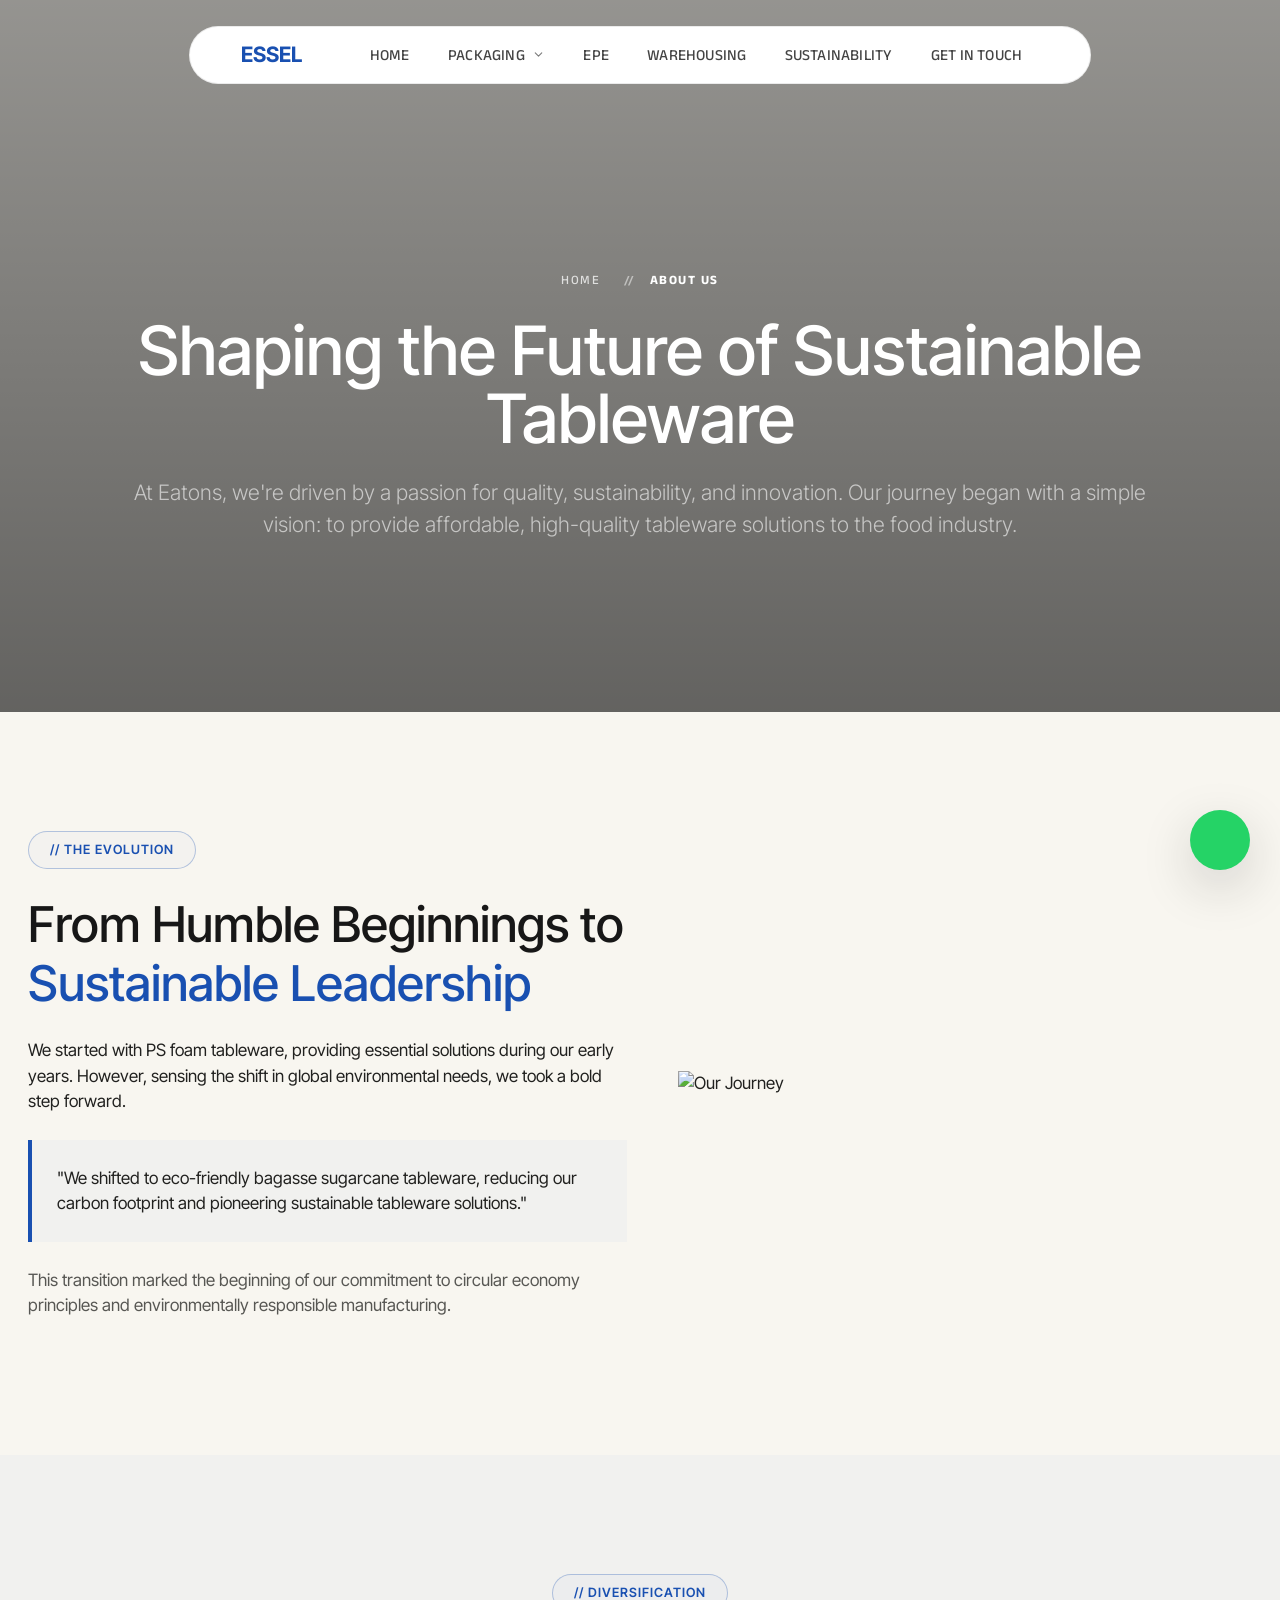
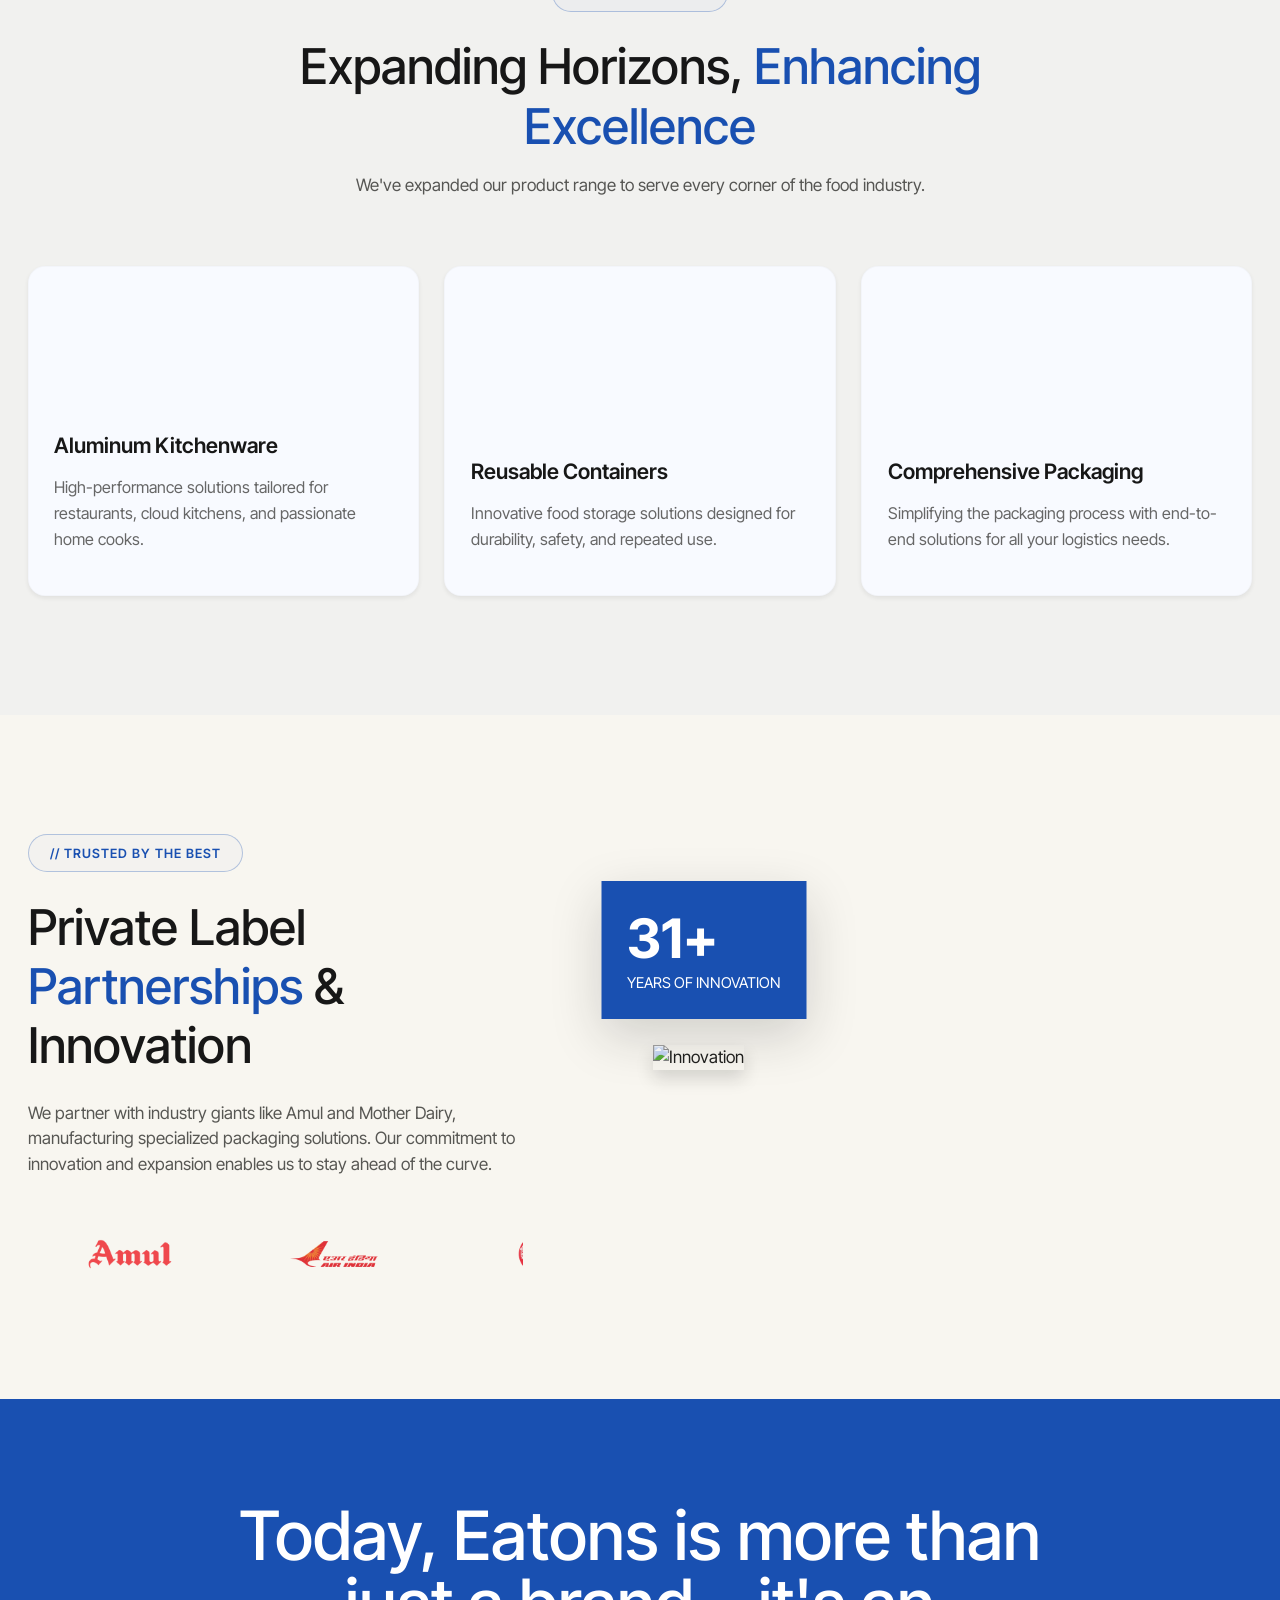
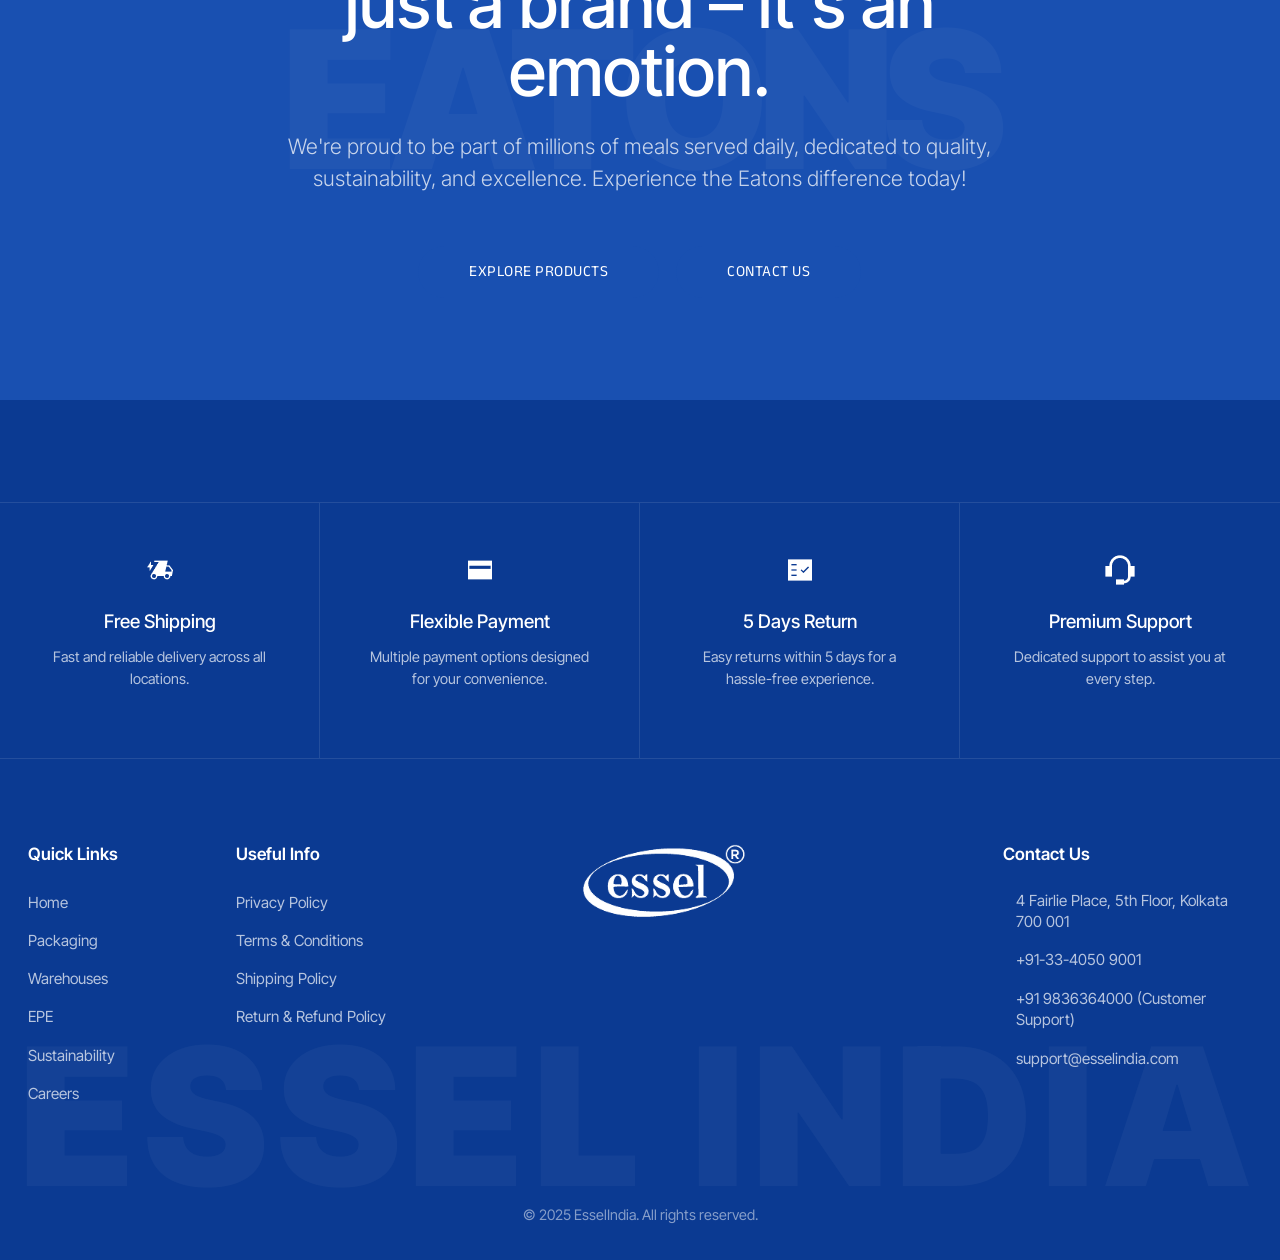
==== commit d69cdcf9: "Add files via upload" ====
--- a/about.html
+++ b/about.html
@@ -25,9 +25,9 @@
 
 <body>
     <header class="fixed-top pt-4">
-    <div class="container d-flex justify-content-center">
+    <div class="container d-flex justify-content-end justify-content-lg-center">
         <!-- Centered Pill Navbar -->
-        <nav class="navbar navbar-expand-lg navbar-pill bg-white shadow-sm rounded-pill px-lg-5 px-4 py-3 border">
+        <nav class="navbar navbar-expand-lg navbar-pill bg-white rounded-pill px-lg-5 px-3 py-2 border">
             <a class="navbar-brand me-lg-5 me-4 text-primary fw-bold py-0" href="index.html">
                 <!-- <img src="images/logo.svg" alt="essel" height="30"> -->
                 ESSEL
@@ -44,9 +44,68 @@
                             aria-expanded="false">
                             PACKAGING
                         </a>
-                        <ul class="dropdown-menu border-0 shadow rounded-4 mt-3">
-                            <li><a class="dropdown-item" href="#">Essel Packaging</a></li>
-                            <li><a class="dropdown-item" href="#">Eatons Packaging</a></li>
+                        <ul class="dropdown-menu  bg-white border-0 shadow rounded-4 mt-3">
+                            <li class="dropdown-submenu">
+                                <a class="dropdown-item"
+                                    href="https://esselindia.com/product-category/tableware/">Tableware</a>
+                                <ul class="dropdown-menu border-0 bg-white rounded-4">
+                                    <li><a class="dropdown-item"
+                                            href="https://esselindia.com/product-category/tableware/bowl/">Bowl</a></li>
+                                    <li><a class="dropdown-item"
+                                            href="https://esselindia.com/product-category/tableware/cutlery/">Cutlery</a>
+                                    </li>
+                                    <li><a class="dropdown-item"
+                                            href="https://esselindia.com/product-category/tableware/compartment-plate/">Compartment
+                                            Plate</a></li>
+                                    <li><a class="dropdown-item"
+                                            href="https://esselindia.com/product-category/tableware/plates/">Plates</a>
+                                    </li>
+                                </ul>
+                            </li>
+                            <li class="dropdown-submenu">
+                                <a class="dropdown-item"
+                                    href="https://esselindia.com/product-category/reuse-food-containers/">Reuse Food
+                                    Containers</a>
+                                <ul class="dropdown-menu border-0 shadow rounded-4">
+                                    <li><a class="dropdown-item"
+                                            href="https://esselindia.com/product-category/reuse-food-containers/250ml-container/">250ml
+                                            Container</a></li>
+                                    <li><a class="dropdown-item"
+                                            href="https://esselindia.com/product-category/reuse-food-containers/500ml-container/">500ml
+                                            Container</a></li>
+                                    <li><a class="dropdown-item"
+                                            href="https://esselindia.com/product-category/reuse-food-containers/750ml-container/">750ml
+                                            Container</a></li>
+                                    <li><a class="dropdown-item"
+                                            href="https://esselindia.com/product-category/reuse-food-containers/1000ml-container/">1000ml
+                                            Container</a></li>
+                                </ul>
+                            </li>
+                            <li class="dropdown-submenu">
+                                <a class="dropdown-item"
+                                    href="https://esselindia.com/product-category/aluminum-containers/">Aluminum
+                                    Containers</a>
+                                <ul class="dropdown-menu border-0 shadow rounded-4">
+                                    <li><a class="dropdown-item"
+                                            href="https://esselindia.com/product-category/aluminum-containers/bakeware/">Bakeware</a>
+                                    </li>
+                                    <li><a class="dropdown-item"
+                                            href="https://esselindia.com/product-category/aluminum-containers/packaging-containers/">Packaging
+                                            Containers</a></li>
+                                    <li><a class="dropdown-item"
+                                            href="https://esselindia.com/product-category/aluminum-containers/serving-plates/">Serving
+                                            Plates</a></li>
+                                </ul>
+                            </li>
+                            <li><a class="dropdown-item"
+                                    href="https://esselindia.com/product-category/aluminum-foil-roll/">Aluminum Foil
+                                    Rolls</a></li>
+                            <li><a class="dropdown-item" href="https://esselindia.com/products/glasses-cups/">Glasses
+                                    &amp; Cups</a></li>
+                            <li><a class="dropdown-item" href="https://esselindia.com/products/pp-containers/">PP
+                                    Containers</a></li>
+                            <li><a class="dropdown-item" href="https://esselindia.com/products/pp-sheets/">PE Rolls
+                                    &amp; Sheets</a></li>
                         </ul>
                     </li>
                     <li class="nav-item">
@@ -59,7 +118,7 @@
                         <a class="nav-link px-3" href="sustainability.html">SUSTAINABILITY</a>
                     </li>
                     <li class="nav-item">
-                        <a class="nav-link px-3" href="#">CONTACT US</a>
+                        <a class="nav-link px-3" href="https://esselindia.com/contact/">GET IN TOUCH</a>
                     </li>
                 </ul>
             </div>
@@ -67,74 +126,132 @@
             <!-- Mobile Toggle -->
             <button class="navbar-toggler border-0 shadow-none d-lg-none" type="button" data-bs-toggle="offcanvas"
                 data-bs-target="#offcanvasNavbar">
-                <i class="ri-menu-3-line fs-2"></i>
+                <i class="ri-menu-3-line fs-5"></i>
             </button>
         </nav>
     </div>
 </header>
 
 <!-- Offcanvas for Mobile -->
-<div class="offcanvas offcanvas-end anek-font" tabindex="-1" id="offcanvasNavbar">
-    <div class="offcanvas-header border-bottom p-4">
-        <h5 class="offcanvas-title fw-bold" id="offcanvasNavbarLabel">MENU</h5>
-        <button type="button" class="btn-close shadow-none" data-bs-dismiss="offcanvas" aria-label="Close"></button>
+<div class="offcanvas offcanvas-end anek-font mobile-nav" tabindex="-1" id="offcanvasNavbar">
+    <div class="offcanvas-header px-4 pt-4 pb-3">
+        <a href="index.html" class="offcanvas-brand text-decoration-none fw-bold">ESSEL</a>
+        <button type="button" class="mobile-nav-close" data-bs-dismiss="offcanvas" aria-label="Close">
+            <i class="ri-close-line"></i>
+        </button>
     </div>
-    <div class="offcanvas-body p-4">
+    <div class="offcanvas-body px-4 pt-2 pb-4">
         <ul class="navbar-nav flex-grow-1">
-            <li class="nav-item mb-2">
+            <li class="nav-item">
                 <a class="nav-link" href="index.html">HOME</a>
             </li>
-            <li class="nav-item dropdown mb-2">
+            <li class="nav-item dropdown">
                 <a class="nav-link dropdown-toggle" href="#" role="button" data-bs-toggle="dropdown">
                     PACKAGING
                 </a>
                 <ul class="dropdown-menu border-0 shadow-none ps-3">
-                    <li><a class="dropdown-item" href="#">Essel Packaging</a></li>
-                    <li><a class="dropdown-item" href="#">Eatons Packaging</a></li>
+                    <li class="dropdown-submenu">
+                        <a class="dropdown-item dropdown-toggle"
+                            href="https://esselindia.com/product-category/tableware/">Tableware</a>
+                        <ul class="dropdown-menu border-0 shadow-none ps-3">
+                            <li><a class="dropdown-item"
+                                    href="https://esselindia.com/product-category/tableware/bowl/">Bowl</a></li>
+                            <li><a class="dropdown-item"
+                                    href="https://esselindia.com/product-category/tableware/cutlery/">Cutlery</a></li>
+                            <li><a class="dropdown-item"
+                                    href="https://esselindia.com/product-category/tableware/compartment-plate/">Compartment
+                                    Plate</a></li>
+                            <li><a class="dropdown-item"
+                                    href="https://esselindia.com/product-category/tableware/plates/">Plates</a></li>
+                        </ul>
+                    </li>
+                    <li class="dropdown-submenu">
+                        <a class="dropdown-item dropdown-toggle"
+                            href="https://esselindia.com/product-category/reuse-food-containers/">Reuse Food
+                            Containers</a>
+                        <ul class="dropdown-menu border-0 shadow-none ps-3">
+                            <li><a class="dropdown-item"
+                                    href="https://esselindia.com/product-category/reuse-food-containers/250ml-container/">250ml
+                                    Container</a></li>
+                            <li><a class="dropdown-item"
+                                    href="https://esselindia.com/product-category/reuse-food-containers/500ml-container/">500ml
+                                    Container</a></li>
+                            <li><a class="dropdown-item"
+                                    href="https://esselindia.com/product-category/reuse-food-containers/750ml-container/">750ml
+                                    Container</a></li>
+                            <li><a class="dropdown-item"
+                                    href="https://esselindia.com/product-category/reuse-food-containers/1000ml-container/">1000ml
+                                    Container</a></li>
+                        </ul>
+                    </li>
+                    <li class="dropdown-submenu">
+                        <a class="dropdown-item dropdown-toggle"
+                            href="https://esselindia.com/product-category/aluminum-containers/">Aluminum Containers</a>
+                        <ul class="dropdown-menu border-0 shadow-none ps-3">
+                            <li><a class="dropdown-item"
+                                    href="https://esselindia.com/product-category/aluminum-containers/bakeware/">Bakeware</a>
+                            </li>
+                            <li><a class="dropdown-item"
+                                    href="https://esselindia.com/product-category/aluminum-containers/packaging-containers/">Packaging
+                                    Containers</a></li>
+                            <li><a class="dropdown-item"
+                                    href="https://esselindia.com/product-category/aluminum-containers/serving-plates/">Serving
+                                    Plates</a></li>
+                        </ul>
+                    </li>
+                    <li><a class="dropdown-item"
+                            href="https://esselindia.com/product-category/aluminum-foil-roll/">Aluminum Foil Rolls</a>
+                    </li>
+                    <li><a class="dropdown-item" href="https://esselindia.com/products/glasses-cups/">Glasses &amp;
+                            Cups</a></li>
+                    <li><a class="dropdown-item" href="https://esselindia.com/products/pp-containers/">PP Containers</a>
+                    </li>
+                    <li><a class="dropdown-item" href="https://esselindia.com/products/pp-sheets/">PE Rolls &amp;
+                            Sheets</a></li>
                 </ul>
             </li>
-            <li class="nav-item mb-2">
+            <li class="nav-item">
                 <a class="nav-link" href="epe.html">EPE</a>
             </li>
-            <li class="nav-item mb-2">
+            <li class="nav-item">
                 <a class="nav-link" href="warehouse.html">WAREHOUSING</a>
             </li>
-            <li class="nav-item mb-2">
+            <li class="nav-item">
                 <a class="nav-link" href="sustainability.html">SUSTAINABILITY</a>
             </li>
             <li class="nav-item">
-                <a class="nav-link" href="#">CONTACT US</a>
+                <a class="nav-link" href="https://esselindia.com/contact/"> GET IN TOUCH</a>
             </li>
         </ul>
+
+
     </div>
 </div>
 
     <main>
         <!-- About Hero Section with Breadcrumb -->
-        <section class="about-hero section position-relative overflow-hidden">
-            <div class="container">
+        <section class="about-hero section position-relative overflow-hidden d-flex align-items-center">
+            <div class="hero-overlay"></div>
+            <div class="container position-relative z-1">
                 <div class="row align-items-center justify-content-center py-5">
-                    <div class="col-lg-8 text-center">
-
-                        <h1 class="display-3 fw-bold mb-4">Shaping the Future of <span class="text-primary">Sustainable
-                                Tableware</span></h1>
-                        <p class="lead text-muted mb-5">At Eatons, we're driven by a passion for quality,
-                            sustainability, and innovation. Our journey began with a simple vision: to provide
-                            affordable, high-quality tableware solutions to the food industry.</p>
-
-
-                        <nav aria-label="breadcrumb">
+                    <div class="col-lg-10 text-center">
+                        <nav aria-label="breadcrumb" class="mb-4">
                             <ol class="breadcrumb justify-content-center mb-0 anek-font small">
                                 <li class="breadcrumb-item"><a href="index.html"
-                                        class="text-decoration-none text-muted">HOME</a></li>
-                                <li class="breadcrumb-item active text-primary fw-bold" aria-current="page">ABOUT US
+                                        class="text-decoration-none text-white opacity-75">HOME</a></li>
+                                <li class="breadcrumb-item active text-white fw-bold" aria-current="page">ABOUT US
                                 </li>
                             </ol>
                         </nav>
+                        <h1 class="display-4 fw-medium mb-4 text-white">Shaping the Future of <span
+                                class="text-white">Sustainable
+                                Tableware</span></h1>
+                        <p class="lead text-white opacity-75 mb-0">At Eatons, we're driven by a passion for quality,
+                            sustainability, and innovation. Our journey began with a simple vision: to provide
+                            affordable, high-quality tableware solutions to the food industry.</p>
                     </div>
                 </div>
             </div>
-
         </section>
 
         <!-- Journey Section -->
@@ -142,7 +259,7 @@
             <div class="container">
                 <div class="row align-items-center gy-5">
                     <div class="col-lg-6 order-lg-2">
-                        <div class="journey-image-wrapper p-4 bg-light rounded-5">
+                        <div class="journey-image-wrapper p-4  ">
                             <img src="https://placehold.co/800x600" alt="Our Journey" class="img-fluid rounded-4">
                         </div>
                     </div>
@@ -181,35 +298,35 @@
                 <div class="row g-4">
                     <!-- Expansion Card 1 -->
                     <div class="col-lg-4">
-                        <div class="expansion-card p-5 bg-white rounded-5 shadow-sm h-100 transition-up">
-                            <div class="icon-circle bg-primary-subtle text-primary mb-4">
-                                <i class="ri-restaurant-line fs-3"></i>
+                        <div class="property-card shadow-sm">
+                            <i class="ri-restaurant-line property-icon"></i>
+                            <div class="mt-auto">
+                                <h5 class="property-title">Aluminum Kitchenware</h5>
+                                <p class="property-desc mb-0">High-performance solutions tailored for restaurants,
+                                    cloud kitchens, and passionate home cooks.</p>
                             </div>
-                            <h4 class="fw-bold mb-3">Aluminum Kitchenware</h4>
-                            <p class="text-muted mb-0">High-performance solutions tailored for restaurants, cloud
-                                kitchens, and passionate home cooks.</p>
                         </div>
                     </div>
                     <!-- Expansion Card 2 -->
                     <div class="col-lg-4">
-                        <div class="expansion-card p-5 bg-white rounded-5 shadow-sm h-100 transition-up">
-                            <div class="icon-circle bg-success-subtle text-success mb-4">
-                                <i class="ri-archive-line fs-3"></i>
+                        <div class="property-card shadow-sm">
+                            <i class="ri-archive-line property-icon"></i>
+                            <div class="mt-auto">
+                                <h5 class="property-title">Reusable Containers</h5>
+                                <p class="property-desc mb-0">Innovative food storage solutions designed for durability,
+                                    safety, and repeated use.</p>
                             </div>
-                            <h4 class="fw-bold mb-3">Reusable Containers</h4>
-                            <p class="text-muted mb-0">Innovative food storage solutions designed for durability,
-                                safety, and repeated use.</p>
                         </div>
                     </div>
                     <!-- Expansion Card 3 -->
                     <div class="col-lg-4">
-                        <div class="expansion-card p-5 bg-white rounded-5 shadow-sm h-100 transition-up">
-                            <div class="icon-circle bg-info-subtle text-info mb-4">
-                                <i class="ri-box-3-line fs-3"></i>
+                        <div class="property-card shadow-sm">
+                            <i class="ri-box-3-line property-icon"></i>
+                            <div class="mt-auto">
+                                <h5 class="property-title">Comprehensive Packaging</h5>
+                                <p class="property-desc mb-0">Simplifying the packaging process with end-to-end
+                                    solutions for all your logistics needs.</p>
                             </div>
-                            <h4 class="fw-bold mb-3">Comprehensive Packaging</h4>
-                            <p class="text-muted mb-0">Simplifying the packaging process with end-to-end solutions for
-                                all your logistics needs.</p>
                         </div>
                     </div>
                 </div>
@@ -261,7 +378,7 @@
                             <img src="https://placehold.co/700x500" alt="Innovation" class="img-fluid rounded-5 shadow">
                             <div
                                 class="experience-badge position-absolute bottom-0 start-0 translate-middle-x bg-primary text-white p-4 rounded-4 shadow-lg mb-5 ms-5">
-                                <div class="h2 fw-bold text-white mb-0">15+</div>
+                                <div class="h2 fw-bold text-white mb-0">31+</div>
                                 <div class="small text-uppercase tracking-wider">Years of Innovation</div>
                             </div>
                         </div>
@@ -282,9 +399,9 @@
                             dedicated to quality, sustainability, and excellence. Experience the Eatons difference
                             today!</p>
                         <div class="d-flex justify-content-center gap-3">
-                            <a href="index.html#products"
+                            <a href="https://esselindia.com/products/"
                                 class="btn-primary-custom anek-font text-decoration-none px-5 py-3">EXPLORE PRODUCTS</a>
-                            <a href="index.html#contact"
+                            <a href="https://esselindia.com/contact/"
                                 class="btn-primary-custom anek-font text-decoration-none px-5 py-3">CONTACT US</a>
                         </div>
                     </div>
@@ -303,22 +420,22 @@
         <div class="container-fluid p-0">
             <div class="row g-0 bt-top">
                 <div class="col-lg-3 col-md-6 feature-item">
-                    <i class="ri-truck-line feature-icon"></i>
+                    <img src="images/icons/icon-1.png" alt="" class="feature-icon mx-auto img-fluid">
                     <h5 class="feature-title">Free Shipping</h5>
                     <p class="feature-desc">Fast and reliable delivery across all locations.</p>
                 </div>
                 <div class="col-lg-3 col-md-6 feature-item">
-                    <i class="ri-bank-card-line feature-icon"></i>
+                    <img src="images/icons/icon-2.png" alt="" class="feature-icon mx-auto img-fluid">
                     <h5 class="feature-title">Flexible Payment</h5>
                     <p class="feature-desc">Multiple payment options designed for your convenience.</p>
                 </div>
                 <div class="col-lg-3 col-md-6 feature-item">
-                    <i class="ri-calendar-check-line feature-icon"></i>
+                    <img src="images/icons/icon-3.png" alt="" class="feature-icon mx-auto img-fluid">
                     <h5 class="feature-title">5 Days Return</h5>
                     <p class="feature-desc">Easy returns within 5 days for a hassle-free experience.</p>
                 </div>
                 <div class="col-lg-3 col-md-6 feature-item">
-                    <i class="ri-customer-service-2-line feature-icon"></i>
+                    <img src="images/icons/icon-4.png" alt="" class="feature-icon mx-auto img-fluid">
                     <h5 class="feature-title">Premium Support</h5>
                     <p class="feature-desc">Dedicated support to assist you at every step.</p>
                 </div>
@@ -353,10 +470,13 @@
                 <div class="col-lg-5 col-md-4 footer-logo-area py-lg-0 pe-lg-5 py-4 order-lg-3 order-last text-center">
                     <img src="images/footerlogo.png" alt="essel" class="footer-logo pe-lg-3 filter-white">
                     <div class="social-links pe-lg-4">
-                        <a href="#" class="text-decoration-none"><i class="ri-facebook-fill"></i></a>
-                        <a href="#" class="text-decoration-none"><i class="ri-twitter-x-fill"></i></a>
-                        <a href="#" class="text-decoration-none"><i class="ri-youtube-fill"></i></a>
-                        <a href="#" class="text-decoration-none"><i class="ri-instagram-line"></i></a>
+                        <a href="https://www.facebook.com/esselindia?mibextid=wwXIfr&rdid=AK0vlzDFJYF7S1V8&share_url=https%3A%2F%2Fwww.facebook.com%2Fshare%2F18YFBe1fUZ%2F%3Fmibextid%3DwwXIfr#"
+                            target="_blank" class="text-decoration-none"><i class="ri-facebook-fill"></i></a>
+                        <a href="https://www.instagram.com/eatons_disposables_tableware/?igsh=NHJxc291NTkxdjJn&utm_source=qr#"
+                            target="_blank" class="text-decoration-none"><i class="ri-twitter-x-fill"></i></a>
+                        <!-- <a href="#" class="text-decoration-none" target="_blank"><i class="ri-youtube-fill"></i></a> -->
+                        <a href="https://www.linkedin.com/company/essel-kitchenware-ltd#" class="text-decoration-none"
+                            target="_blank"><i class="ri-instagram-line"></i></a>
                     </div>
                 </div>
                 <div class="col-lg-3 col-md-12 footer-column order-lg-4 ps-lg-5">
--- a/css/styles.css
+++ b/css/styles.css
@@ -2,5 +2,5 @@
  * Bootstrap  v5.3.8 (https://getbootstrap.com/)
  * Copyright 2011-2025 The Bootstrap Authors
  * Licensed under MIT (https://github.com/twbs/bootstrap/blob/main/LICENSE)
- */:root,[data-bs-theme=light]{--bs-blue:#0d6efd;--bs-indigo:#6610f2;--bs-purple:#6f42c1;--bs-pink:#d63384;--bs-red:#dc3545;--bs-orange:#fd7e14;--bs-yellow:#ffc107;--bs-green:#198754;--bs-teal:#20c997;--bs-cyan:#0dcaf0;--bs-black:#1e1e1e;--bs-white:#fff;--bs-gray:#7d776c;--bs-gray-dark:#292826;--bs-gray-100:#f8f9fa;--bs-gray-200:#e9ecef;--bs-gray-300:#dee2e6;--bs-gray-400:#ced4da;--bs-gray-500:#adb5bd;--bs-gray-600:#7d776c;--bs-gray-700:#464544;--bs-gray-800:#292826;--bs-gray-900:#21211f;--bs-primary:#1950B1;--bs-secondary:#171717;--bs-success:#198754;--bs-info:#0dcaf0;--bs-warning:#ffc107;--bs-danger:#dc3545;--bs-light:#F1ECDA;--bs-dark:#21211f;--bs-primary-rgb:25,80,177;--bs-secondary-rgb:23,23,23;--bs-success-rgb:25,135,84;--bs-info-rgb:13,202,240;--bs-warning-rgb:255,193,7;--bs-danger-rgb:220,53,69;--bs-light-rgb:241,236,218;--bs-dark-rgb:33,33,31;--bs-primary-text-emphasis:rgb(10, 32, 70.8);--bs-secondary-text-emphasis:rgb(9.2, 9.2, 9.2);--bs-success-text-emphasis:rgb(10, 54, 33.6);--bs-info-text-emphasis:rgb(5.2, 80.8, 96);--bs-warning-text-emphasis:rgb(102, 77.2, 2.8);--bs-danger-text-emphasis:rgb(88, 21.2, 27.6);--bs-light-text-emphasis:#464544;--bs-dark-text-emphasis:#464544;--bs-primary-bg-subtle:rgb(209, 220, 239.4);--bs-secondary-bg-subtle:rgb(208.6, 208.6, 208.6);--bs-success-bg-subtle:rgb(209, 231, 220.8);--bs-info-bg-subtle:rgb(206.6, 244.4, 252);--bs-warning-bg-subtle:rgb(255, 242.6, 205.4);--bs-danger-bg-subtle:rgb(248, 214.6, 217.8);--bs-light-bg-subtle:rgb(251.5, 252, 252.5);--bs-dark-bg-subtle:#ced4da;--bs-primary-border-subtle:rgb(163, 185, 223.8);--bs-secondary-border-subtle:rgb(162.2, 162.2, 162.2);--bs-success-border-subtle:rgb(163, 207, 186.6);--bs-info-border-subtle:rgb(158.2, 233.8, 249);--bs-warning-border-subtle:rgb(255, 230.2, 155.8);--bs-danger-border-subtle:rgb(241, 174.2, 180.6);--bs-light-border-subtle:#e9ecef;--bs-dark-border-subtle:#adb5bd;--bs-white-rgb:255,255,255;--bs-black-rgb:30,30,30;--bs-font-sans-serif:"Inter Tight",sans-serif;--bs-font-monospace:SFMono-Regular,Menlo,Monaco,Consolas,"Liberation Mono","Courier New",monospace;--bs-gradient:linear-gradient(180deg, rgba(255, 255, 255, 0.15), rgba(255, 255, 255, 0));--bs-root-font-size:1.0625rem;--bs-body-font-family:"Inter Tight",sans-serif;--bs-body-font-size:1rem;--bs-body-font-weight:400;--bs-body-line-height:1.5;--bs-body-color:#21211f;--bs-body-color-rgb:33,33,31;--bs-body-bg:#F8F6F0;--bs-body-bg-rgb:248,246,240;--bs-emphasis-color:#1e1e1e;--bs-emphasis-color-rgb:30,30,30;--bs-secondary-color:rgba(33, 33, 31, 0.75);--bs-secondary-color-rgb:33,33,31;--bs-secondary-bg:#e9ecef;--bs-secondary-bg-rgb:233,236,239;--bs-tertiary-color:rgba(33, 33, 31, 0.5);--bs-tertiary-color-rgb:33,33,31;--bs-tertiary-bg:#f8f9fa;--bs-tertiary-bg-rgb:248,249,250;--bs-heading-color:#1e1e1e;--bs-link-color:#1950B1;--bs-link-color-rgb:25,80,177;--bs-link-decoration:underline;--bs-link-hover-color:rgb(20, 64, 141.6);--bs-link-hover-color-rgb:20,64,142;--bs-code-color:#d63384;--bs-highlight-color:#21211f;--bs-highlight-bg:rgb(255, 242.6, 205.4);--bs-border-width:1px;--bs-border-style:solid;--bs-border-color:#dee2e6;--bs-border-color-translucent:rgba(30, 30, 30, 0.175);--bs-border-radius:0rem;--bs-border-radius-sm:0rem;--bs-border-radius-lg:0rem;--bs-border-radius-xl:0rem;--bs-border-radius-xxl:0rem;--bs-border-radius-2xl:var(--bs-border-radius-xxl);--bs-border-radius-pill:50rem;--bs-box-shadow:0 0.5rem 1rem rgba(30, 30, 30, 0.15);--bs-box-shadow-sm:0 0.125rem 0.25rem rgba(30, 30, 30, 0.075);--bs-box-shadow-lg:0 1rem 3rem rgba(30, 30, 30, 0.175);--bs-box-shadow-inset:inset 0 1px 2px rgba(30, 30, 30, 0.075);--bs-focus-ring-width:0.25rem;--bs-focus-ring-opacity:0.25;--bs-focus-ring-color:rgba(25, 80, 177, 0.25);--bs-form-valid-color:#198754;--bs-form-valid-border-color:#198754;--bs-form-invalid-color:#dc3545;--bs-form-invalid-border-color:#dc3545}[data-bs-theme=dark]{color-scheme:dark;--bs-body-color:#dee2e6;--bs-body-color-rgb:222,226,230;--bs-body-bg:#21211f;--bs-body-bg-rgb:33,33,31;--bs-emphasis-color:#fff;--bs-emphasis-color-rgb:255,255,255;--bs-secondary-color:rgba(222, 226, 230, 0.75);--bs-secondary-color-rgb:222,226,230;--bs-secondary-bg:#292826;--bs-secondary-bg-rgb:41,40,38;--bs-tertiary-color:rgba(222, 226, 230, 0.5);--bs-tertiary-color-rgb:222,226,230;--bs-tertiary-bg:rgb(37, 36.5, 34.5);--bs-tertiary-bg-rgb:37,37,35;--bs-primary-text-emphasis:rgb(117, 150, 208.2);--bs-secondary-text-emphasis:rgb(115.8, 115.8, 115.8);--bs-success-text-emphasis:rgb(117, 183, 152.4);--bs-info-text-emphasis:rgb(109.8, 223.2, 246);--bs-warning-text-emphasis:rgb(255, 217.8, 106.2);--bs-danger-text-emphasis:rgb(234, 133.8, 143.4);--bs-light-text-emphasis:#f8f9fa;--bs-dark-text-emphasis:#dee2e6;--bs-primary-bg-subtle:rgb(5, 16, 35.4);--bs-secondary-bg-subtle:rgb(4.6, 4.6, 4.6);--bs-success-bg-subtle:rgb(5, 27, 16.8);--bs-info-bg-subtle:rgb(2.6, 40.4, 48);--bs-warning-bg-subtle:rgb(51, 38.6, 1.4);--bs-danger-bg-subtle:rgb(44, 10.6, 13.8);--bs-light-bg-subtle:#292826;--bs-dark-bg-subtle:rgb(35.5, 35, 34);--bs-primary-border-subtle:rgb(15, 48, 106.2);--bs-secondary-border-subtle:rgb(13.8, 13.8, 13.8);--bs-success-border-subtle:rgb(15, 81, 50.4);--bs-info-border-subtle:rgb(7.8, 121.2, 144);--bs-warning-border-subtle:rgb(153, 115.8, 4.2);--bs-danger-border-subtle:rgb(132, 31.8, 41.4);--bs-light-border-subtle:#464544;--bs-dark-border-subtle:#292826;--bs-heading-color:inherit;--bs-link-color:rgb(117, 150, 208.2);--bs-link-hover-color:rgb(144.6, 171, 217.56);--bs-link-color-rgb:117,150,208;--bs-link-hover-color-rgb:145,171,218;--bs-code-color:rgb(230.4, 132.6, 181.2);--bs-highlight-color:#dee2e6;--bs-highlight-bg:rgb(102, 77.2, 2.8);--bs-border-color:rgb(49.3043478261, 48.6, 47.8956521739);--bs-border-color-translucent:rgba(255, 255, 255, 0.15);--bs-form-valid-color:rgb(117, 183, 152.4);--bs-form-valid-border-color:rgb(117, 183, 152.4);--bs-form-invalid-color:rgb(234, 133.8, 143.4);--bs-form-invalid-border-color:rgb(234, 133.8, 143.4)}*,::after,::before{box-sizing:border-box}:root{font-size:var(--bs-root-font-size)}@media (prefers-reduced-motion:no-preference){:root{scroll-behavior:smooth}}body{margin:0;font-family:var(--bs-body-font-family);font-size:var(--bs-body-font-size);font-weight:var(--bs-body-font-weight);line-height:var(--bs-body-line-height);color:var(--bs-body-color);text-align:var(--bs-body-text-align);background-color:var(--bs-body-bg);-webkit-text-size-adjust:100%;-webkit-tap-highlight-color:rgba(30,30,30,0)}hr{margin:1rem 0;color:inherit;border:0;border-top:var(--bs-border-width) solid;opacity:.25}.h1,.h2,.h3,.h4,.h5,.h6,h1,h2,h3,h4,h5,h6{margin-top:0;margin-bottom:.5rem;font-family:"Inter Tight",sans-serif;font-weight:500;line-height:1.2;color:var(--bs-heading-color)}.h1,h1{font-size:calc(1.525rem + 3.3vw)}@media (min-width:1200px){.h1,h1{font-size:4rem}}.h2,h2{font-size:calc(1.445rem + 2.34vw)}@media (min-width:1200px){.h2,h2{font-size:3.2rem}}.h3,h3{font-size:calc(1.395rem + 1.74vw)}@media (min-width:1200px){.h3,h3{font-size:2.7rem}}.h4,h4{font-size:calc(1.325rem + .9vw)}@media (min-width:1200px){.h4,h4{font-size:2rem}}.h5,h5{font-size:calc(1.3rem + .6vw)}@media (min-width:1200px){.h5,h5{font-size:1.75rem}}.h6,h6{font-size:1rem}p{margin-top:0;margin-bottom:1rem}abbr[title]{-webkit-text-decoration:underline dotted;text-decoration:underline dotted;cursor:help;-webkit-text-decoration-skip-ink:none;text-decoration-skip-ink:none}address{margin-bottom:1rem;font-style:normal;line-height:inherit}ol,ul{padding-left:2rem}dl,ol,ul{margin-top:0;margin-bottom:1rem}ol ol,ol ul,ul ol,ul ul{margin-bottom:0}dt{font-weight:700}dd{margin-bottom:.5rem;margin-left:0}blockquote{margin:0 0 1rem}b,strong{font-weight:bolder}.small,small{font-size:.875em}.mark,mark{padding:.1875em;color:var(--bs-highlight-color);background-color:var(--bs-highlight-bg)}sub,sup{position:relative;font-size:.75em;line-height:0;vertical-align:baseline}sub{bottom:-.25em}sup{top:-.5em}a{color:rgba(var(--bs-link-color-rgb),var(--bs-link-opacity,1));text-decoration:underline}a:hover{--bs-link-color-rgb:var(--bs-link-hover-color-rgb)}a:not([href]):not([class]),a:not([href]):not([class]):hover{color:inherit;text-decoration:none}code,kbd,pre,samp{font-family:var(--bs-font-monospace);font-size:1em}pre{display:block;margin-top:0;margin-bottom:1rem;overflow:auto;font-size:.875em}pre code{font-size:inherit;color:inherit;word-break:normal}code{font-size:.875em;color:var(--bs-code-color);word-wrap:break-word}a>code{color:inherit}kbd{padding:.1875rem .375rem;font-size:.875em;color:var(--bs-body-bg);background-color:var(--bs-body-color);border-radius:0}kbd kbd{padding:0;font-size:1em}figure{margin:0 0 1rem}img,svg{vertical-align:middle}table{caption-side:bottom;border-collapse:collapse}caption{padding-top:.5rem;padding-bottom:.5rem;color:var(--bs-secondary-color);text-align:left}th{text-align:inherit;text-align:-webkit-match-parent}tbody,td,tfoot,th,thead,tr{border-color:inherit;border-style:solid;border-width:0}label{display:inline-block}button{border-radius:0}button:focus:not(:focus-visible){outline:0}button,input,optgroup,select,textarea{margin:0;font-family:inherit;font-size:inherit;line-height:inherit}button,select{text-transform:none}[role=button]{cursor:pointer}select{word-wrap:normal}select:disabled{opacity:1}[list]:not([type=date]):not([type=datetime-local]):not([type=month]):not([type=week]):not([type=time])::-webkit-calendar-picker-indicator{display:none!important}[type=button],[type=reset],[type=submit],button{-webkit-appearance:button}[type=button]:not(:disabled),[type=reset]:not(:disabled),[type=submit]:not(:disabled),button:not(:disabled){cursor:pointer}::-moz-focus-inner{padding:0;border-style:none}textarea{resize:vertical}fieldset{min-width:0;padding:0;margin:0;border:0}legend{float:left;width:100%;padding:0;margin-bottom:.5rem;line-height:inherit;font-size:calc(1.275rem + .3vw)}@media (min-width:1200px){legend{font-size:1.5rem}}legend+*{clear:left}::-webkit-datetime-edit-day-field,::-webkit-datetime-edit-fields-wrapper,::-webkit-datetime-edit-hour-field,::-webkit-datetime-edit-minute,::-webkit-datetime-edit-month-field,::-webkit-datetime-edit-text,::-webkit-datetime-edit-year-field{padding:0}::-webkit-inner-spin-button{height:auto}[type=search]{-webkit-appearance:textfield;outline-offset:-2px}[type=search]::-webkit-search-cancel-button{cursor:pointer;filter:grayscale(1)}::-webkit-search-decoration{-webkit-appearance:none}::-webkit-color-swatch-wrapper{padding:0}::file-selector-button{font:inherit;-webkit-appearance:button}output{display:inline-block}iframe{border:0}summary{display:list-item;cursor:pointer}progress{vertical-align:baseline}[hidden]{display:none!important}.lead{font-size:1.25rem;font-weight:300}.display-1{font-weight:300;line-height:1;font-size:calc(1.665rem + 4.98vw)}@media (min-width:1200px){.display-1{font-size:5.4rem}}.display-2{font-weight:300;line-height:1;font-size:calc(1.625rem + 4.5vw)}@media (min-width:1200px){.display-2{font-size:5rem}}.display-3{font-weight:300;line-height:1;font-size:calc(1.575rem + 3.9vw)}@media (min-width:1200px){.display-3{font-size:4.5rem}}.display-4{font-weight:300;line-height:1;font-size:calc(1.525rem + 3.3vw)}@media (min-width:1200px){.display-4{font-size:4rem}}.display-5{font-weight:300;line-height:1;font-size:calc(1.475rem + 2.7vw)}@media (min-width:1200px){.display-5{font-size:3.5rem}}.display-6{font-weight:300;line-height:1;font-size:calc(1.425rem + 2.1vw)}@media (min-width:1200px){.display-6{font-size:3rem}}.list-unstyled{padding-left:0;list-style:none}.list-inline{padding-left:0;list-style:none}.list-inline-item{display:inline-block}.list-inline-item:not(:last-child){margin-right:.5rem}.initialism{font-size:.875em;text-transform:uppercase}.blockquote{margin-bottom:1rem;font-size:1.25rem}.blockquote>:last-child{margin-bottom:0}.blockquote-footer{margin-top:-1rem;margin-bottom:1rem;font-size:.875em;color:#7d776c}.blockquote-footer::before{content:"— "}.img-fluid{max-width:100%;height:auto}.img-thumbnail{padding:.25rem;background-color:var(--bs-body-bg);border:var(--bs-border-width) solid var(--bs-border-color);border-radius:var(--bs-border-radius);max-width:100%;height:auto}.figure{display:inline-block}.figure-img{margin-bottom:.5rem;line-height:1}.figure-caption{font-size:.875em;color:var(--bs-secondary-color)}.container,.container-fluid,.container-lg,.container-md,.container-sm,.container-xl,.container-xxl{--bs-gutter-x:1.5rem;--bs-gutter-y:0;width:100%;padding-right:calc(var(--bs-gutter-x) * .5);padding-left:calc(var(--bs-gutter-x) * .5);margin-right:auto;margin-left:auto}@media (min-width:576px){.container,.container-sm{max-width:540px}}@media (min-width:768px){.container,.container-md,.container-sm{max-width:720px}}@media (min-width:992px){.container,.container-lg,.container-md,.container-sm{max-width:1120px}}@media (min-width:1200px){.container,.container-lg,.container-md,.container-sm,.container-xl{max-width:1250px}}@media (min-width:1400px){.container,.container-lg,.container-md,.container-sm,.container-xl,.container-xxl{max-width:1400px}}:root{--bs-breakpoint-xs:0;--bs-breakpoint-sm:576px;--bs-breakpoint-md:768px;--bs-breakpoint-lg:992px;--bs-breakpoint-xl:1200px;--bs-breakpoint-xxl:1400px}.row{--bs-gutter-x:1.5rem;--bs-gutter-y:0;display:flex;flex-wrap:wrap;margin-top:calc(-1 * var(--bs-gutter-y));margin-right:calc(-.5 * var(--bs-gutter-x));margin-left:calc(-.5 * var(--bs-gutter-x))}.row>*{flex-shrink:0;width:100%;max-width:100%;padding-right:calc(var(--bs-gutter-x) * .5);padding-left:calc(var(--bs-gutter-x) * .5);margin-top:var(--bs-gutter-y)}.col{flex:1 0 0}.row-cols-auto>*{flex:0 0 auto;width:auto}.row-cols-1>*{flex:0 0 auto;width:100%}.row-cols-2>*{flex:0 0 auto;width:50%}.row-cols-3>*{flex:0 0 auto;width:33.33333333%}.row-cols-4>*{flex:0 0 auto;width:25%}.row-cols-5>*{flex:0 0 auto;width:20%}.row-cols-6>*{flex:0 0 auto;width:16.66666667%}.col-auto{flex:0 0 auto;width:auto}.col-1{flex:0 0 auto;width:8.33333333%}.col-2{flex:0 0 auto;width:16.66666667%}.col-3{flex:0 0 auto;width:25%}.col-4{flex:0 0 auto;width:33.33333333%}.col-5{flex:0 0 auto;width:41.66666667%}.col-6{flex:0 0 auto;width:50%}.col-7{flex:0 0 auto;width:58.33333333%}.col-8{flex:0 0 auto;width:66.66666667%}.col-9{flex:0 0 auto;width:75%}.col-10{flex:0 0 auto;width:83.33333333%}.col-11{flex:0 0 auto;width:91.66666667%}.col-12{flex:0 0 auto;width:100%}.offset-1{margin-left:8.33333333%}.offset-2{margin-left:16.66666667%}.offset-3{margin-left:25%}.offset-4{margin-left:33.33333333%}.offset-5{margin-left:41.66666667%}.offset-6{margin-left:50%}.offset-7{margin-left:58.33333333%}.offset-8{margin-left:66.66666667%}.offset-9{margin-left:75%}.offset-10{margin-left:83.33333333%}.offset-11{margin-left:91.66666667%}.g-0,.gx-0{--bs-gutter-x:0}.g-0,.gy-0{--bs-gutter-y:0}.g-1,.gx-1{--bs-gutter-x:0.25rem}.g-1,.gy-1{--bs-gutter-y:0.25rem}.g-2,.gx-2{--bs-gutter-x:0.5rem}.g-2,.gy-2{--bs-gutter-y:0.5rem}.g-3,.gx-3{--bs-gutter-x:1rem}.g-3,.gy-3{--bs-gutter-y:1rem}.g-4,.gx-4{--bs-gutter-x:1.5rem}.g-4,.gy-4{--bs-gutter-y:1.5rem}.g-5,.gx-5{--bs-gutter-x:3rem}.g-5,.gy-5{--bs-gutter-y:3rem}@media (min-width:576px){.col-sm{flex:1 0 0}.row-cols-sm-auto>*{flex:0 0 auto;width:auto}.row-cols-sm-1>*{flex:0 0 auto;width:100%}.row-cols-sm-2>*{flex:0 0 auto;width:50%}.row-cols-sm-3>*{flex:0 0 auto;width:33.33333333%}.row-cols-sm-4>*{flex:0 0 auto;width:25%}.row-cols-sm-5>*{flex:0 0 auto;width:20%}.row-cols-sm-6>*{flex:0 0 auto;width:16.66666667%}.col-sm-auto{flex:0 0 auto;width:auto}.col-sm-1{flex:0 0 auto;width:8.33333333%}.col-sm-2{flex:0 0 auto;width:16.66666667%}.col-sm-3{flex:0 0 auto;width:25%}.col-sm-4{flex:0 0 auto;width:33.33333333%}.col-sm-5{flex:0 0 auto;width:41.66666667%}.col-sm-6{flex:0 0 auto;width:50%}.col-sm-7{flex:0 0 auto;width:58.33333333%}.col-sm-8{flex:0 0 auto;width:66.66666667%}.col-sm-9{flex:0 0 auto;width:75%}.col-sm-10{flex:0 0 auto;width:83.33333333%}.col-sm-11{flex:0 0 auto;width:91.66666667%}.col-sm-12{flex:0 0 auto;width:100%}.offset-sm-0{margin-left:0}.offset-sm-1{margin-left:8.33333333%}.offset-sm-2{margin-left:16.66666667%}.offset-sm-3{margin-left:25%}.offset-sm-4{margin-left:33.33333333%}.offset-sm-5{margin-left:41.66666667%}.offset-sm-6{margin-left:50%}.offset-sm-7{margin-left:58.33333333%}.offset-sm-8{margin-left:66.66666667%}.offset-sm-9{margin-left:75%}.offset-sm-10{margin-left:83.33333333%}.offset-sm-11{margin-left:91.66666667%}.g-sm-0,.gx-sm-0{--bs-gutter-x:0}.g-sm-0,.gy-sm-0{--bs-gutter-y:0}.g-sm-1,.gx-sm-1{--bs-gutter-x:0.25rem}.g-sm-1,.gy-sm-1{--bs-gutter-y:0.25rem}.g-sm-2,.gx-sm-2{--bs-gutter-x:0.5rem}.g-sm-2,.gy-sm-2{--bs-gutter-y:0.5rem}.g-sm-3,.gx-sm-3{--bs-gutter-x:1rem}.g-sm-3,.gy-sm-3{--bs-gutter-y:1rem}.g-sm-4,.gx-sm-4{--bs-gutter-x:1.5rem}.g-sm-4,.gy-sm-4{--bs-gutter-y:1.5rem}.g-sm-5,.gx-sm-5{--bs-gutter-x:3rem}.g-sm-5,.gy-sm-5{--bs-gutter-y:3rem}}@media (min-width:768px){.col-md{flex:1 0 0}.row-cols-md-auto>*{flex:0 0 auto;width:auto}.row-cols-md-1>*{flex:0 0 auto;width:100%}.row-cols-md-2>*{flex:0 0 auto;width:50%}.row-cols-md-3>*{flex:0 0 auto;width:33.33333333%}.row-cols-md-4>*{flex:0 0 auto;width:25%}.row-cols-md-5>*{flex:0 0 auto;width:20%}.row-cols-md-6>*{flex:0 0 auto;width:16.66666667%}.col-md-auto{flex:0 0 auto;width:auto}.col-md-1{flex:0 0 auto;width:8.33333333%}.col-md-2{flex:0 0 auto;width:16.66666667%}.col-md-3{flex:0 0 auto;width:25%}.col-md-4{flex:0 0 auto;width:33.33333333%}.col-md-5{flex:0 0 auto;width:41.66666667%}.col-md-6{flex:0 0 auto;width:50%}.col-md-7{flex:0 0 auto;width:58.33333333%}.col-md-8{flex:0 0 auto;width:66.66666667%}.col-md-9{flex:0 0 auto;width:75%}.col-md-10{flex:0 0 auto;width:83.33333333%}.col-md-11{flex:0 0 auto;width:91.66666667%}.col-md-12{flex:0 0 auto;width:100%}.offset-md-0{margin-left:0}.offset-md-1{margin-left:8.33333333%}.offset-md-2{margin-left:16.66666667%}.offset-md-3{margin-left:25%}.offset-md-4{margin-left:33.33333333%}.offset-md-5{margin-left:41.66666667%}.offset-md-6{margin-left:50%}.offset-md-7{margin-left:58.33333333%}.offset-md-8{margin-left:66.66666667%}.offset-md-9{margin-left:75%}.offset-md-10{margin-left:83.33333333%}.offset-md-11{margin-left:91.66666667%}.g-md-0,.gx-md-0{--bs-gutter-x:0}.g-md-0,.gy-md-0{--bs-gutter-y:0}.g-md-1,.gx-md-1{--bs-gutter-x:0.25rem}.g-md-1,.gy-md-1{--bs-gutter-y:0.25rem}.g-md-2,.gx-md-2{--bs-gutter-x:0.5rem}.g-md-2,.gy-md-2{--bs-gutter-y:0.5rem}.g-md-3,.gx-md-3{--bs-gutter-x:1rem}.g-md-3,.gy-md-3{--bs-gutter-y:1rem}.g-md-4,.gx-md-4{--bs-gutter-x:1.5rem}.g-md-4,.gy-md-4{--bs-gutter-y:1.5rem}.g-md-5,.gx-md-5{--bs-gutter-x:3rem}.g-md-5,.gy-md-5{--bs-gutter-y:3rem}}@media (min-width:992px){.col-lg{flex:1 0 0}.row-cols-lg-auto>*{flex:0 0 auto;width:auto}.row-cols-lg-1>*{flex:0 0 auto;width:100%}.row-cols-lg-2>*{flex:0 0 auto;width:50%}.row-cols-lg-3>*{flex:0 0 auto;width:33.33333333%}.row-cols-lg-4>*{flex:0 0 auto;width:25%}.row-cols-lg-5>*{flex:0 0 auto;width:20%}.row-cols-lg-6>*{flex:0 0 auto;width:16.66666667%}.col-lg-auto{flex:0 0 auto;width:auto}.col-lg-1{flex:0 0 auto;width:8.33333333%}.col-lg-2{flex:0 0 auto;width:16.66666667%}.col-lg-3{flex:0 0 auto;width:25%}.col-lg-4{flex:0 0 auto;width:33.33333333%}.col-lg-5{flex:0 0 auto;width:41.66666667%}.col-lg-6{flex:0 0 auto;width:50%}.col-lg-7{flex:0 0 auto;width:58.33333333%}.col-lg-8{flex:0 0 auto;width:66.66666667%}.col-lg-9{flex:0 0 auto;width:75%}.col-lg-10{flex:0 0 auto;width:83.33333333%}.col-lg-11{flex:0 0 auto;width:91.66666667%}.col-lg-12{flex:0 0 auto;width:100%}.offset-lg-0{margin-left:0}.offset-lg-1{margin-left:8.33333333%}.offset-lg-2{margin-left:16.66666667%}.offset-lg-3{margin-left:25%}.offset-lg-4{margin-left:33.33333333%}.offset-lg-5{margin-left:41.66666667%}.offset-lg-6{margin-left:50%}.offset-lg-7{margin-left:58.33333333%}.offset-lg-8{margin-left:66.66666667%}.offset-lg-9{margin-left:75%}.offset-lg-10{margin-left:83.33333333%}.offset-lg-11{margin-left:91.66666667%}.g-lg-0,.gx-lg-0{--bs-gutter-x:0}.g-lg-0,.gy-lg-0{--bs-gutter-y:0}.g-lg-1,.gx-lg-1{--bs-gutter-x:0.25rem}.g-lg-1,.gy-lg-1{--bs-gutter-y:0.25rem}.g-lg-2,.gx-lg-2{--bs-gutter-x:0.5rem}.g-lg-2,.gy-lg-2{--bs-gutter-y:0.5rem}.g-lg-3,.gx-lg-3{--bs-gutter-x:1rem}.g-lg-3,.gy-lg-3{--bs-gutter-y:1rem}.g-lg-4,.gx-lg-4{--bs-gutter-x:1.5rem}.g-lg-4,.gy-lg-4{--bs-gutter-y:1.5rem}.g-lg-5,.gx-lg-5{--bs-gutter-x:3rem}.g-lg-5,.gy-lg-5{--bs-gutter-y:3rem}}@media (min-width:1200px){.col-xl{flex:1 0 0}.row-cols-xl-auto>*{flex:0 0 auto;width:auto}.row-cols-xl-1>*{flex:0 0 auto;width:100%}.row-cols-xl-2>*{flex:0 0 auto;width:50%}.row-cols-xl-3>*{flex:0 0 auto;width:33.33333333%}.row-cols-xl-4>*{flex:0 0 auto;width:25%}.row-cols-xl-5>*{flex:0 0 auto;width:20%}.row-cols-xl-6>*{flex:0 0 auto;width:16.66666667%}.col-xl-auto{flex:0 0 auto;width:auto}.col-xl-1{flex:0 0 auto;width:8.33333333%}.col-xl-2{flex:0 0 auto;width:16.66666667%}.col-xl-3{flex:0 0 auto;width:25%}.col-xl-4{flex:0 0 auto;width:33.33333333%}.col-xl-5{flex:0 0 auto;width:41.66666667%}.col-xl-6{flex:0 0 auto;width:50%}.col-xl-7{flex:0 0 auto;width:58.33333333%}.col-xl-8{flex:0 0 auto;width:66.66666667%}.col-xl-9{flex:0 0 auto;width:75%}.col-xl-10{flex:0 0 auto;width:83.33333333%}.col-xl-11{flex:0 0 auto;width:91.66666667%}.col-xl-12{flex:0 0 auto;width:100%}.offset-xl-0{margin-left:0}.offset-xl-1{margin-left:8.33333333%}.offset-xl-2{margin-left:16.66666667%}.offset-xl-3{margin-left:25%}.offset-xl-4{margin-left:33.33333333%}.offset-xl-5{margin-left:41.66666667%}.offset-xl-6{margin-left:50%}.offset-xl-7{margin-left:58.33333333%}.offset-xl-8{margin-left:66.66666667%}.offset-xl-9{margin-left:75%}.offset-xl-10{margin-left:83.33333333%}.offset-xl-11{margin-left:91.66666667%}.g-xl-0,.gx-xl-0{--bs-gutter-x:0}.g-xl-0,.gy-xl-0{--bs-gutter-y:0}.g-xl-1,.gx-xl-1{--bs-gutter-x:0.25rem}.g-xl-1,.gy-xl-1{--bs-gutter-y:0.25rem}.g-xl-2,.gx-xl-2{--bs-gutter-x:0.5rem}.g-xl-2,.gy-xl-2{--bs-gutter-y:0.5rem}.g-xl-3,.gx-xl-3{--bs-gutter-x:1rem}.g-xl-3,.gy-xl-3{--bs-gutter-y:1rem}.g-xl-4,.gx-xl-4{--bs-gutter-x:1.5rem}.g-xl-4,.gy-xl-4{--bs-gutter-y:1.5rem}.g-xl-5,.gx-xl-5{--bs-gutter-x:3rem}.g-xl-5,.gy-xl-5{--bs-gutter-y:3rem}}@media (min-width:1400px){.col-xxl{flex:1 0 0}.row-cols-xxl-auto>*{flex:0 0 auto;width:auto}.row-cols-xxl-1>*{flex:0 0 auto;width:100%}.row-cols-xxl-2>*{flex:0 0 auto;width:50%}.row-cols-xxl-3>*{flex:0 0 auto;width:33.33333333%}.row-cols-xxl-4>*{flex:0 0 auto;width:25%}.row-cols-xxl-5>*{flex:0 0 auto;width:20%}.row-cols-xxl-6>*{flex:0 0 auto;width:16.66666667%}.col-xxl-auto{flex:0 0 auto;width:auto}.col-xxl-1{flex:0 0 auto;width:8.33333333%}.col-xxl-2{flex:0 0 auto;width:16.66666667%}.col-xxl-3{flex:0 0 auto;width:25%}.col-xxl-4{flex:0 0 auto;width:33.33333333%}.col-xxl-5{flex:0 0 auto;width:41.66666667%}.col-xxl-6{flex:0 0 auto;width:50%}.col-xxl-7{flex:0 0 auto;width:58.33333333%}.col-xxl-8{flex:0 0 auto;width:66.66666667%}.col-xxl-9{flex:0 0 auto;width:75%}.col-xxl-10{flex:0 0 auto;width:83.33333333%}.col-xxl-11{flex:0 0 auto;width:91.66666667%}.col-xxl-12{flex:0 0 auto;width:100%}.offset-xxl-0{margin-left:0}.offset-xxl-1{margin-left:8.33333333%}.offset-xxl-2{margin-left:16.66666667%}.offset-xxl-3{margin-left:25%}.offset-xxl-4{margin-left:33.33333333%}.offset-xxl-5{margin-left:41.66666667%}.offset-xxl-6{margin-left:50%}.offset-xxl-7{margin-left:58.33333333%}.offset-xxl-8{margin-left:66.66666667%}.offset-xxl-9{margin-left:75%}.offset-xxl-10{margin-left:83.33333333%}.offset-xxl-11{margin-left:91.66666667%}.g-xxl-0,.gx-xxl-0{--bs-gutter-x:0}.g-xxl-0,.gy-xxl-0{--bs-gutter-y:0}.g-xxl-1,.gx-xxl-1{--bs-gutter-x:0.25rem}.g-xxl-1,.gy-xxl-1{--bs-gutter-y:0.25rem}.g-xxl-2,.gx-xxl-2{--bs-gutter-x:0.5rem}.g-xxl-2,.gy-xxl-2{--bs-gutter-y:0.5rem}.g-xxl-3,.gx-xxl-3{--bs-gutter-x:1rem}.g-xxl-3,.gy-xxl-3{--bs-gutter-y:1rem}.g-xxl-4,.gx-xxl-4{--bs-gutter-x:1.5rem}.g-xxl-4,.gy-xxl-4{--bs-gutter-y:1.5rem}.g-xxl-5,.gx-xxl-5{--bs-gutter-x:3rem}.g-xxl-5,.gy-xxl-5{--bs-gutter-y:3rem}}.table{--bs-table-color-type:initial;--bs-table-bg-type:initial;--bs-table-color-state:initial;--bs-table-bg-state:initial;--bs-table-color:var(--bs-emphasis-color);--bs-table-bg:var(--bs-body-bg);--bs-table-border-color:var(--bs-border-color);--bs-table-accent-bg:transparent;--bs-table-striped-color:var(--bs-emphasis-color);--bs-table-striped-bg:rgba(var(--bs-emphasis-color-rgb), 0.05);--bs-table-active-color:var(--bs-emphasis-color);--bs-table-active-bg:rgba(var(--bs-emphasis-color-rgb), 0.1);--bs-table-hover-color:var(--bs-emphasis-color);--bs-table-hover-bg:rgba(var(--bs-emphasis-color-rgb), 0.075);width:100%;margin-bottom:1rem;vertical-align:top;border-color:var(--bs-table-border-color)}.table>:not(caption)>*>*{padding:.5rem .5rem;color:var(--bs-table-color-state,var(--bs-table-color-type,var(--bs-table-color)));background-color:var(--bs-table-bg);border-bottom-width:var(--bs-border-width);box-shadow:inset 0 0 0 9999px var(--bs-table-bg-state,var(--bs-table-bg-type,var(--bs-table-accent-bg)))}.table>tbody{vertical-align:inherit}.table>thead{vertical-align:bottom}.table-group-divider{border-top:calc(var(--bs-border-width) * 2) solid currentcolor}.caption-top{caption-side:top}.table-sm>:not(caption)>*>*{padding:.25rem .25rem}.table-bordered>:not(caption)>*{border-width:var(--bs-border-width) 0}.table-bordered>:not(caption)>*>*{border-width:0 var(--bs-border-width)}.table-borderless>:not(caption)>*>*{border-bottom-width:0}.table-borderless>:not(:first-child){border-top-width:0}.table-striped>tbody>tr:nth-of-type(odd)>*{--bs-table-color-type:var(--bs-table-striped-color);--bs-table-bg-type:var(--bs-table-striped-bg)}.table-striped-columns>:not(caption)>tr>:nth-child(even){--bs-table-color-type:var(--bs-table-striped-color);--bs-table-bg-type:var(--bs-table-striped-bg)}.table-active{--bs-table-color-state:var(--bs-table-active-color);--bs-table-bg-state:var(--bs-table-active-bg)}.table-hover>tbody>tr:hover>*{--bs-table-color-state:var(--bs-table-hover-color);--bs-table-bg-state:var(--bs-table-hover-bg)}.table-primary{--bs-table-color:#1e1e1e;--bs-table-bg:rgb(209, 220, 239.4);--bs-table-border-color:rgb(173.2, 182, 197.52);--bs-table-striped-bg:rgb(200.05, 210.5, 228.93);--bs-table-striped-color:#1e1e1e;--bs-table-active-bg:rgb(191.1, 201, 218.46);--bs-table-active-color:#1e1e1e;--bs-table-hover-bg:rgb(195.575, 205.75, 223.695);--bs-table-hover-color:#1e1e1e;color:var(--bs-table-color);border-color:var(--bs-table-border-color)}.table-secondary{--bs-table-color:#1e1e1e;--bs-table-bg:rgb(208.6, 208.6, 208.6);--bs-table-border-color:rgb(172.88, 172.88, 172.88);--bs-table-striped-bg:rgb(199.67, 199.67, 199.67);--bs-table-striped-color:#1e1e1e;--bs-table-active-bg:rgb(190.74, 190.74, 190.74);--bs-table-active-color:#1e1e1e;--bs-table-hover-bg:rgb(195.205, 195.205, 195.205);--bs-table-hover-color:#1e1e1e;color:var(--bs-table-color);border-color:var(--bs-table-border-color)}.table-success{--bs-table-color:#1e1e1e;--bs-table-bg:rgb(209, 231, 220.8);--bs-table-border-color:rgb(173.2, 190.8, 182.64);--bs-table-striped-bg:rgb(200.05, 220.95, 211.26);--bs-table-striped-color:#1e1e1e;--bs-table-active-bg:rgb(191.1, 210.9, 201.72);--bs-table-active-color:#1e1e1e;--bs-table-hover-bg:rgb(195.575, 215.925, 206.49);--bs-table-hover-color:#1e1e1e;color:var(--bs-table-color);border-color:var(--bs-table-border-color)}.table-info{--bs-table-color:#1e1e1e;--bs-table-bg:rgb(206.6, 244.4, 252);--bs-table-border-color:rgb(171.28, 201.52, 207.6);--bs-table-striped-bg:rgb(197.77, 233.68, 240.9);--bs-table-striped-color:#1e1e1e;--bs-table-active-bg:rgb(188.94, 222.96, 229.8);--bs-table-active-color:#1e1e1e;--bs-table-hover-bg:rgb(193.355, 228.32, 235.35);--bs-table-hover-color:#1e1e1e;color:var(--bs-table-color);border-color:var(--bs-table-border-color)}.table-warning{--bs-table-color:#1e1e1e;--bs-table-bg:rgb(255, 242.6, 205.4);--bs-table-border-color:rgb(210, 200.08, 170.32);--bs-table-striped-bg:rgb(243.75, 231.97, 196.63);--bs-table-striped-color:#1e1e1e;--bs-table-active-bg:rgb(232.5, 221.34, 187.86);--bs-table-active-color:#1e1e1e;--bs-table-hover-bg:rgb(238.125, 226.655, 192.245);--bs-table-hover-color:#1e1e1e;color:var(--bs-table-color);border-color:var(--bs-table-border-color)}.table-danger{--bs-table-color:#1e1e1e;--bs-table-bg:rgb(248, 214.6, 217.8);--bs-table-border-color:rgb(204.4, 177.68, 180.24);--bs-table-striped-bg:rgb(237.1, 205.37, 208.41);--bs-table-striped-color:#1e1e1e;--bs-table-active-bg:rgb(226.2, 196.14, 199.02);--bs-table-active-color:#1e1e1e;--bs-table-hover-bg:rgb(231.65, 200.755, 203.715);--bs-table-hover-color:#1e1e1e;color:var(--bs-table-color);border-color:var(--bs-table-border-color)}.table-light{--bs-table-color:#1e1e1e;--bs-table-bg:#F1ECDA;--bs-table-border-color:rgb(198.8, 194.8, 180.4);--bs-table-striped-bg:rgb(230.45, 225.7, 208.6);--bs-table-striped-color:#1e1e1e;--bs-table-active-bg:rgb(219.9, 215.4, 199.2);--bs-table-active-color:#1e1e1e;--bs-table-hover-bg:rgb(225.175, 220.55, 203.9);--bs-table-hover-color:#1e1e1e;color:var(--bs-table-color);border-color:var(--bs-table-border-color)}.table-dark{--bs-table-color:#fff;--bs-table-bg:#21211f;--bs-table-border-color:rgb(77.4, 77.4, 75.8);--bs-table-striped-bg:rgb(44.1, 44.1, 42.2);--bs-table-striped-color:#fff;--bs-table-active-bg:rgb(55.2, 55.2, 53.4);--bs-table-active-color:#fff;--bs-table-hover-bg:rgb(49.65, 49.65, 47.8);--bs-table-hover-color:#fff;color:var(--bs-table-color);border-color:var(--bs-table-border-color)}.table-responsive{overflow-x:auto;-webkit-overflow-scrolling:touch}@media (max-width:575.98px){.table-responsive-sm{overflow-x:auto;-webkit-overflow-scrolling:touch}}@media (max-width:767.98px){.table-responsive-md{overflow-x:auto;-webkit-overflow-scrolling:touch}}@media (max-width:991.98px){.table-responsive-lg{overflow-x:auto;-webkit-overflow-scrolling:touch}}@media (max-width:1199.98px){.table-responsive-xl{overflow-x:auto;-webkit-overflow-scrolling:touch}}@media (max-width:1399.98px){.table-responsive-xxl{overflow-x:auto;-webkit-overflow-scrolling:touch}}.form-label{margin-bottom:.5rem}.col-form-label{padding-top:calc(.95rem + var(--bs-border-width));padding-bottom:calc(.95rem + var(--bs-border-width));margin-bottom:0;font-size:inherit;line-height:1.5}.col-form-label-lg{padding-top:calc(.5rem + var(--bs-border-width));padding-bottom:calc(.5rem + var(--bs-border-width));font-size:1.25rem}.col-form-label-sm{padding-top:calc(.25rem + var(--bs-border-width));padding-bottom:calc(.25rem + var(--bs-border-width));font-size:.875rem}.form-text{margin-top:.25rem;font-size:.875em;color:var(--bs-secondary-color)}.form-control{display:block;width:100%;padding:.95rem 1.2rem;font-size:.85rem;font-weight:400;line-height:1.5;color:var(--bs-body-color);-webkit-appearance:none;-moz-appearance:none;appearance:none;background-color:var(--bs-body-bg);background-clip:padding-box;border:var(--bs-border-width) solid var(--bs-border-color);border-radius:var(--bs-border-radius);transition:border-color .15s ease-in-out,box-shadow .15s ease-in-out}@media (prefers-reduced-motion:reduce){.form-control{transition:none}}.form-control[type=file]{overflow:hidden}.form-control[type=file]:not(:disabled):not([readonly]){cursor:pointer}.form-control:focus{color:var(--bs-body-color);background-color:var(--bs-body-bg);border-color:rgb(140,167.5,216);outline:0;box-shadow:0 0 0 .25rem rgba(25,80,177,.25)}.form-control::-webkit-date-and-time-value{min-width:85px;height:1.5em;margin:0}.form-control::-webkit-datetime-edit{display:block;padding:0}.form-control::-moz-placeholder{color:var(--bs-secondary-color);opacity:1}.form-control::placeholder{color:var(--bs-secondary-color);opacity:1}.form-control:disabled{background-color:var(--bs-secondary-bg);opacity:1}.form-control::file-selector-button{padding:.95rem 1.2rem;margin:-.95rem -1.2rem;margin-inline-end:1.2rem;color:var(--bs-body-color);background-color:var(--bs-tertiary-bg);pointer-events:none;border-color:inherit;border-style:solid;border-width:0;border-inline-end-width:var(--bs-border-width);border-radius:0;transition:color .15s ease-in-out,background-color .15s ease-in-out,border-color .15s ease-in-out,box-shadow .15s ease-in-out}@media (prefers-reduced-motion:reduce){.form-control::file-selector-button{transition:none}}.form-control:hover:not(:disabled):not([readonly])::file-selector-button{background-color:var(--bs-secondary-bg)}.form-control-plaintext{display:block;width:100%;padding:.95rem 0;margin-bottom:0;line-height:1.5;color:var(--bs-body-color);background-color:transparent;border:solid transparent;border-width:var(--bs-border-width) 0}.form-control-plaintext:focus{outline:0}.form-control-plaintext.form-control-lg,.form-control-plaintext.form-control-sm{padding-right:0;padding-left:0}.form-control-sm{min-height:calc(1.5em + .5rem + calc(var(--bs-border-width) * 2));padding:.25rem .5rem;font-size:.875rem;border-radius:var(--bs-border-radius-sm)}.form-control-sm::file-selector-button{padding:.25rem .5rem;margin:-.25rem -.5rem;margin-inline-end:.5rem}.form-control-lg{min-height:calc(1.5em + 1rem + calc(var(--bs-border-width) * 2));padding:.5rem 1rem;font-size:1.25rem;border-radius:var(--bs-border-radius-lg)}.form-control-lg::file-selector-button{padding:.5rem 1rem;margin:-.5rem -1rem;margin-inline-end:1rem}textarea.form-control{min-height:calc(1.5em + 1.9rem + calc(var(--bs-border-width) * 2))}textarea.form-control-sm{min-height:calc(1.5em + .5rem + calc(var(--bs-border-width) * 2))}textarea.form-control-lg{min-height:calc(1.5em + 1rem + calc(var(--bs-border-width) * 2))}.form-control-color{width:3rem;height:calc(1.5em + 1.9rem + calc(var(--bs-border-width) * 2));padding:.95rem}.form-control-color:not(:disabled):not([readonly]){cursor:pointer}.form-control-color::-moz-color-swatch{border:0!important;border-radius:var(--bs-border-radius)}.form-control-color::-webkit-color-swatch{border:0!important;border-radius:var(--bs-border-radius)}.form-control-color.form-control-sm{height:calc(1.5em + .5rem + calc(var(--bs-border-width) * 2))}.form-control-color.form-control-lg{height:calc(1.5em + 1rem + calc(var(--bs-border-width) * 2))}.form-select{--bs-form-select-bg-img:url("data:image/svg+xml,%3csvg xmlns='http://www.w3.org/2000/svg' viewBox='0 0 16 16'%3e%3cpath fill='none' stroke='%23292826' stroke-linecap='round' stroke-linejoin='round' stroke-width='2' d='m2 5 6 6 6-6'/%3e%3c/svg%3e");display:block;width:100%;padding:.95rem 3.6rem .95rem 1.2rem;font-size:.85rem;font-weight:400;line-height:1.5;color:var(--bs-body-color);-webkit-appearance:none;-moz-appearance:none;appearance:none;background-color:var(--bs-body-bg);background-image:var(--bs-form-select-bg-img),var(--bs-form-select-bg-icon,none);background-repeat:no-repeat;background-position:right 1.2rem center;background-size:16px 12px;border:var(--bs-border-width) solid var(--bs-border-color);border-radius:var(--bs-border-radius);transition:border-color .15s ease-in-out,box-shadow .15s ease-in-out}@media (prefers-reduced-motion:reduce){.form-select{transition:none}}.form-select:focus{border-color:rgb(140,167.5,216);outline:0;box-shadow:0 0 0 .25rem rgba(25,80,177,.25)}.form-select[multiple],.form-select[size]:not([size="1"]){padding-right:1.2rem;background-image:none}.form-select:disabled{background-color:var(--bs-secondary-bg)}.form-select:-moz-focusring{color:transparent;text-shadow:0 0 0 var(--bs-body-color)}.form-select-sm{padding-top:.25rem;padding-bottom:.25rem;padding-left:.5rem;font-size:.875rem;border-radius:var(--bs-border-radius-sm)}.form-select-lg{padding-top:.5rem;padding-bottom:.5rem;padding-left:1rem;font-size:1.25rem;border-radius:var(--bs-border-radius-lg)}[data-bs-theme=dark] .form-select{--bs-form-select-bg-img:url("data:image/svg+xml,%3csvg xmlns='http://www.w3.org/2000/svg' viewBox='0 0 16 16'%3e%3cpath fill='none' stroke='%23dee2e6' stroke-linecap='round' stroke-linejoin='round' stroke-width='2' d='m2 5 6 6 6-6'/%3e%3c/svg%3e")}.form-check{display:block;min-height:1.5rem;padding-left:1.5em;margin-bottom:.125rem}.form-check .form-check-input{float:left;margin-left:-1.5em}.form-check-reverse{padding-right:1.5em;padding-left:0;text-align:right}.form-check-reverse .form-check-input{float:right;margin-right:-1.5em;margin-left:0}.form-check-input{--bs-form-check-bg:var(--bs-body-bg);flex-shrink:0;width:1em;height:1em;margin-top:.25em;vertical-align:top;-webkit-appearance:none;-moz-appearance:none;appearance:none;background-color:var(--bs-form-check-bg);background-image:var(--bs-form-check-bg-image);background-repeat:no-repeat;background-position:center;background-size:contain;border:var(--bs-border-width) solid var(--bs-border-color);-webkit-print-color-adjust:exact;print-color-adjust:exact}.form-check-input[type=checkbox]{border-radius:.25em}.form-check-input[type=radio]{border-radius:50%}.form-check-input:active{filter:brightness(90%)}.form-check-input:focus{border-color:rgb(140,167.5,216);outline:0;box-shadow:0 0 0 .25rem rgba(25,80,177,.25)}.form-check-input:checked{background-color:#1950b1;border-color:#1950b1}.form-check-input:checked[type=checkbox]{--bs-form-check-bg-image:url("data:image/svg+xml,%3csvg xmlns='http://www.w3.org/2000/svg' viewBox='0 0 20 20'%3e%3cpath fill='none' stroke='%23fff' stroke-linecap='round' stroke-linejoin='round' stroke-width='3' d='m6 10 3 3 6-6'/%3e%3c/svg%3e")}.form-check-input:checked[type=radio]{--bs-form-check-bg-image:url("data:image/svg+xml,%3csvg xmlns='http://www.w3.org/2000/svg' viewBox='-4 -4 8 8'%3e%3ccircle r='2' fill='%23fff'/%3e%3c/svg%3e")}.form-check-input[type=checkbox]:indeterminate{background-color:#1950b1;border-color:#1950b1;--bs-form-check-bg-image:url("data:image/svg+xml,%3csvg xmlns='http://www.w3.org/2000/svg' viewBox='0 0 20 20'%3e%3cpath fill='none' stroke='%23fff' stroke-linecap='round' stroke-linejoin='round' stroke-width='3' d='M6 10h8'/%3e%3c/svg%3e")}.form-check-input:disabled{pointer-events:none;filter:none;opacity:.5}.form-check-input:disabled~.form-check-label,.form-check-input[disabled]~.form-check-label{cursor:default;opacity:.5}.form-switch{padding-left:2.5em}.form-switch .form-check-input{--bs-form-switch-bg:url("data:image/svg+xml,%3csvg xmlns='http://www.w3.org/2000/svg' viewBox='-4 -4 8 8'%3e%3ccircle r='3' fill='rgba%2830, 30, 30, 0.25%29'/%3e%3c/svg%3e");width:2em;margin-left:-2.5em;background-image:var(--bs-form-switch-bg);background-position:left center;border-radius:2em;transition:background-position .15s ease-in-out}@media (prefers-reduced-motion:reduce){.form-switch .form-check-input{transition:none}}.form-switch .form-check-input:focus{--bs-form-switch-bg:url("data:image/svg+xml,%3csvg xmlns='http://www.w3.org/2000/svg' viewBox='-4 -4 8 8'%3e%3ccircle r='3' fill='rgb%28140, 167.5, 216%29'/%3e%3c/svg%3e")}.form-switch .form-check-input:checked{background-position:right center;--bs-form-switch-bg:url("data:image/svg+xml,%3csvg xmlns='http://www.w3.org/2000/svg' viewBox='-4 -4 8 8'%3e%3ccircle r='3' fill='%23fff'/%3e%3c/svg%3e")}.form-switch.form-check-reverse{padding-right:2.5em;padding-left:0}.form-switch.form-check-reverse .form-check-input{margin-right:-2.5em;margin-left:0}.form-check-inline{display:inline-block;margin-right:1rem}.btn-check{position:absolute;clip:rect(0,0,0,0);pointer-events:none}.btn-check:disabled+.btn,.btn-check[disabled]+.btn{pointer-events:none;filter:none;opacity:.65}[data-bs-theme=dark] .form-switch .form-check-input:not(:checked):not(:focus){--bs-form-switch-bg:url("data:image/svg+xml,%3csvg xmlns='http://www.w3.org/2000/svg' viewBox='-4 -4 8 8'%3e%3ccircle r='3' fill='rgba%28255, 255, 255, 0.25%29'/%3e%3c/svg%3e")}.form-range{width:100%;height:1.5rem;padding:0;-webkit-appearance:none;-moz-appearance:none;appearance:none;background-color:transparent}.form-range:focus{outline:0}.form-range:focus::-webkit-slider-thumb{box-shadow:0 0 0 1px #f8f6f0,0 0 0 .25rem rgba(25,80,177,.25)}.form-range:focus::-moz-range-thumb{box-shadow:0 0 0 1px #f8f6f0,0 0 0 .25rem rgba(25,80,177,.25)}.form-range::-moz-focus-outer{border:0}.form-range::-webkit-slider-thumb{width:1rem;height:1rem;margin-top:-.25rem;-webkit-appearance:none;appearance:none;background-color:#1950b1;border:0;border-radius:1rem;-webkit-transition:background-color .15s ease-in-out,border-color .15s ease-in-out,box-shadow .15s ease-in-out;transition:background-color .15s ease-in-out,border-color .15s ease-in-out,box-shadow .15s ease-in-out}@media (prefers-reduced-motion:reduce){.form-range::-webkit-slider-thumb{-webkit-transition:none;transition:none}}.form-range::-webkit-slider-thumb:active{background-color:rgb(186,202.5,231.6)}.form-range::-webkit-slider-runnable-track{width:100%;height:.5rem;color:transparent;cursor:pointer;background-color:var(--bs-secondary-bg);border-color:transparent;border-radius:1rem}.form-range::-moz-range-thumb{width:1rem;height:1rem;-moz-appearance:none;appearance:none;background-color:#1950b1;border:0;border-radius:1rem;-moz-transition:background-color .15s ease-in-out,border-color .15s ease-in-out,box-shadow .15s ease-in-out;transition:background-color .15s ease-in-out,border-color .15s ease-in-out,box-shadow .15s ease-in-out}@media (prefers-reduced-motion:reduce){.form-range::-moz-range-thumb{-moz-transition:none;transition:none}}.form-range::-moz-range-thumb:active{background-color:rgb(186,202.5,231.6)}.form-range::-moz-range-track{width:100%;height:.5rem;color:transparent;cursor:pointer;background-color:var(--bs-secondary-bg);border-color:transparent;border-radius:1rem}.form-range:disabled{pointer-events:none}.form-range:disabled::-webkit-slider-thumb{background-color:var(--bs-secondary-color)}.form-range:disabled::-moz-range-thumb{background-color:var(--bs-secondary-color)}.form-floating{position:relative}.form-floating>.form-control,.form-floating>.form-control-plaintext,.form-floating>.form-select{height:calc(3.5rem + calc(var(--bs-border-width) * 2));min-height:calc(3.5rem + calc(var(--bs-border-width) * 2));line-height:1.25}.form-floating>label{position:absolute;top:0;left:0;z-index:2;max-width:100%;height:100%;padding:1rem 1.2rem;overflow:hidden;color:rgba(var(--bs-body-color-rgb),.65);text-align:start;text-overflow:ellipsis;white-space:nowrap;pointer-events:none;border:var(--bs-border-width) solid transparent;transform-origin:0 0;transition:opacity .1s ease-in-out,transform .1s ease-in-out}@media (prefers-reduced-motion:reduce){.form-floating>label{transition:none}}.form-floating>.form-control,.form-floating>.form-control-plaintext{padding:1rem 1.2rem}.form-floating>.form-control-plaintext::-moz-placeholder,.form-floating>.form-control::-moz-placeholder{color:transparent}.form-floating>.form-control-plaintext::placeholder,.form-floating>.form-control::placeholder{color:transparent}.form-floating>.form-control-plaintext:not(:-moz-placeholder),.form-floating>.form-control:not(:-moz-placeholder){padding-top:1.625rem;padding-bottom:.625rem}.form-floating>.form-control-plaintext:focus,.form-floating>.form-control-plaintext:not(:placeholder-shown),.form-floating>.form-control:focus,.form-floating>.form-control:not(:placeholder-shown){padding-top:1.625rem;padding-bottom:.625rem}.form-floating>.form-control-plaintext:-webkit-autofill,.form-floating>.form-control:-webkit-autofill{padding-top:1.625rem;padding-bottom:.625rem}.form-floating>.form-select{padding-top:1.625rem;padding-bottom:.625rem;padding-left:1.2rem}.form-floating>.form-control:not(:-moz-placeholder)~label{transform:scale(.85) translateY(-.5rem) translateX(.15rem)}.form-floating>.form-control-plaintext~label,.form-floating>.form-control:focus~label,.form-floating>.form-control:not(:placeholder-shown)~label,.form-floating>.form-select~label{transform:scale(.85) translateY(-.5rem) translateX(.15rem)}.form-floating>.form-control:-webkit-autofill~label{transform:scale(.85) translateY(-.5rem) translateX(.15rem)}.form-floating>textarea:not(:-moz-placeholder)~label::after{position:absolute;inset:1rem .6rem;z-index:-1;height:1.5em;content:"";background-color:var(--bs-body-bg);border-radius:var(--bs-border-radius)}.form-floating>textarea:focus~label::after,.form-floating>textarea:not(:placeholder-shown)~label::after{position:absolute;inset:1rem .6rem;z-index:-1;height:1.5em;content:"";background-color:var(--bs-body-bg);border-radius:var(--bs-border-radius)}.form-floating>textarea:disabled~label::after{background-color:var(--bs-secondary-bg)}.form-floating>.form-control-plaintext~label{border-width:var(--bs-border-width) 0}.form-floating>.form-control:disabled~label,.form-floating>:disabled~label{color:#7d776c}.input-group{position:relative;display:flex;flex-wrap:wrap;align-items:stretch;width:100%}.input-group>.form-control,.input-group>.form-floating,.input-group>.form-select{position:relative;flex:1 1 auto;width:1%;min-width:0}.input-group>.form-control:focus,.input-group>.form-floating:focus-within,.input-group>.form-select:focus{z-index:5}.input-group .btn{position:relative;z-index:2}.input-group .btn:focus{z-index:5}.input-group-text{display:flex;align-items:center;padding:.95rem 1.2rem;font-size:.85rem;font-weight:400;line-height:1.5;color:var(--bs-body-color);text-align:center;white-space:nowrap;background-color:var(--bs-tertiary-bg);border:var(--bs-border-width) solid var(--bs-border-color);border-radius:var(--bs-border-radius)}.input-group-lg>.btn,.input-group-lg>.form-control,.input-group-lg>.form-select,.input-group-lg>.input-group-text{padding:.5rem 1rem;font-size:1.25rem;border-radius:var(--bs-border-radius-lg)}.input-group-sm>.btn,.input-group-sm>.form-control,.input-group-sm>.form-select,.input-group-sm>.input-group-text{padding:.25rem .5rem;font-size:.875rem;border-radius:var(--bs-border-radius-sm)}.input-group-lg>.form-select,.input-group-sm>.form-select{padding-right:4.8rem}.input-group:not(.has-validation)>.dropdown-toggle:nth-last-child(n+3),.input-group:not(.has-validation)>.form-floating:not(:last-child)>.form-control,.input-group:not(.has-validation)>.form-floating:not(:last-child)>.form-select,.input-group:not(.has-validation)>:not(:last-child):not(.dropdown-toggle):not(.dropdown-menu):not(.form-floating){border-top-right-radius:0;border-bottom-right-radius:0}.input-group.has-validation>.dropdown-toggle:nth-last-child(n+4),.input-group.has-validation>.form-floating:nth-last-child(n+3)>.form-control,.input-group.has-validation>.form-floating:nth-last-child(n+3)>.form-select,.input-group.has-validation>:nth-last-child(n+3):not(.dropdown-toggle):not(.dropdown-menu):not(.form-floating){border-top-right-radius:0;border-bottom-right-radius:0}.input-group>:not(:first-child):not(.dropdown-menu):not(.valid-tooltip):not(.valid-feedback):not(.invalid-tooltip):not(.invalid-feedback){margin-left:calc(-1 * var(--bs-border-width));border-top-left-radius:0;border-bottom-left-radius:0}.input-group>.form-floating:not(:first-child)>.form-control,.input-group>.form-floating:not(:first-child)>.form-select{border-top-left-radius:0;border-bottom-left-radius:0}.valid-feedback{display:none;width:100%;margin-top:.25rem;font-size:.875em;color:var(--bs-form-valid-color)}.valid-tooltip{position:absolute;top:100%;z-index:5;display:none;max-width:100%;padding:.25rem .5rem;margin-top:.1rem;font-size:.875rem;color:#fff;background-color:var(--bs-success);border-radius:var(--bs-border-radius)}.is-valid~.valid-feedback,.is-valid~.valid-tooltip,.was-validated :valid~.valid-feedback,.was-validated :valid~.valid-tooltip{display:block}.form-control.is-valid,.was-validated .form-control:valid{border-color:var(--bs-form-valid-border-color);padding-right:calc(1.5em + 1.9rem);background-image:url("data:image/svg+xml,%3csvg xmlns='http://www.w3.org/2000/svg' viewBox='0 0 8 8'%3e%3cpath fill='%23198754' d='M2.3 6.73.6 4.53c-.4-1.04.46-1.4 1.1-.8l1.1 1.4 3.4-3.8c.6-.63 1.6-.27 1.2.7l-4 4.6c-.43.5-.8.4-1.1.1'/%3e%3c/svg%3e");background-repeat:no-repeat;background-position:right calc(.375em + .475rem) center;background-size:calc(.75em + .95rem) calc(.75em + .95rem)}.form-control.is-valid:focus,.was-validated .form-control:valid:focus{border-color:var(--bs-form-valid-border-color);box-shadow:0 0 0 .25rem rgba(var(--bs-success-rgb),.25)}.was-validated textarea.form-control:valid,textarea.form-control.is-valid{padding-right:calc(1.5em + 1.9rem);background-position:top calc(.375em + .475rem) right calc(.375em + .475rem)}.form-select.is-valid,.was-validated .form-select:valid{border-color:var(--bs-form-valid-border-color)}.form-select.is-valid:not([multiple]):not([size]),.form-select.is-valid:not([multiple])[size="1"],.was-validated .form-select:valid:not([multiple]):not([size]),.was-validated .form-select:valid:not([multiple])[size="1"]{--bs-form-select-bg-icon:url("data:image/svg+xml,%3csvg xmlns='http://www.w3.org/2000/svg' viewBox='0 0 8 8'%3e%3cpath fill='%23198754' d='M2.3 6.73.6 4.53c-.4-1.04.46-1.4 1.1-.8l1.1 1.4 3.4-3.8c.6-.63 1.6-.27 1.2.7l-4 4.6c-.43.5-.8.4-1.1.1'/%3e%3c/svg%3e");padding-right:6.6rem;background-position:right 1.2rem center,center right 3.6rem;background-size:16px 12px,calc(.75em + .95rem) calc(.75em + .95rem)}.form-select.is-valid:focus,.was-validated .form-select:valid:focus{border-color:var(--bs-form-valid-border-color);box-shadow:0 0 0 .25rem rgba(var(--bs-success-rgb),.25)}.form-control-color.is-valid,.was-validated .form-control-color:valid{width:calc(3rem + calc(1.5em + 1.9rem))}.form-check-input.is-valid,.was-validated .form-check-input:valid{border-color:var(--bs-form-valid-border-color)}.form-check-input.is-valid:checked,.was-validated .form-check-input:valid:checked{background-color:var(--bs-form-valid-color)}.form-check-input.is-valid:focus,.was-validated .form-check-input:valid:focus{box-shadow:0 0 0 .25rem rgba(var(--bs-success-rgb),.25)}.form-check-input.is-valid~.form-check-label,.was-validated .form-check-input:valid~.form-check-label{color:var(--bs-form-valid-color)}.form-check-inline .form-check-input~.valid-feedback{margin-left:.5em}.input-group>.form-control:not(:focus).is-valid,.input-group>.form-floating:not(:focus-within).is-valid,.input-group>.form-select:not(:focus).is-valid,.was-validated .input-group>.form-control:not(:focus):valid,.was-validated .input-group>.form-floating:not(:focus-within):valid,.was-validated .input-group>.form-select:not(:focus):valid{z-index:3}.invalid-feedback{display:none;width:100%;margin-top:.25rem;font-size:.875em;color:var(--bs-form-invalid-color)}.invalid-tooltip{position:absolute;top:100%;z-index:5;display:none;max-width:100%;padding:.25rem .5rem;margin-top:.1rem;font-size:.875rem;color:#fff;background-color:var(--bs-danger);border-radius:var(--bs-border-radius)}.is-invalid~.invalid-feedback,.is-invalid~.invalid-tooltip,.was-validated :invalid~.invalid-feedback,.was-validated :invalid~.invalid-tooltip{display:block}.form-control.is-invalid,.was-validated .form-control:invalid{border-color:var(--bs-form-invalid-border-color);padding-right:calc(1.5em + 1.9rem);background-image:url("data:image/svg+xml,%3csvg xmlns='http://www.w3.org/2000/svg' viewBox='0 0 12 12' width='12' height='12' fill='none' stroke='%23dc3545'%3e%3ccircle cx='6' cy='6' r='4.5'/%3e%3cpath stroke-linejoin='round' d='M5.8 3.6h.4L6 6.5z'/%3e%3ccircle cx='6' cy='8.2' r='.6' fill='%23dc3545' stroke='none'/%3e%3c/svg%3e");background-repeat:no-repeat;background-position:right calc(.375em + .475rem) center;background-size:calc(.75em + .95rem) calc(.75em + .95rem)}.form-control.is-invalid:focus,.was-validated .form-control:invalid:focus{border-color:var(--bs-form-invalid-border-color);box-shadow:0 0 0 .25rem rgba(var(--bs-danger-rgb),.25)}.was-validated textarea.form-control:invalid,textarea.form-control.is-invalid{padding-right:calc(1.5em + 1.9rem);background-position:top calc(.375em + .475rem) right calc(.375em + .475rem)}.form-select.is-invalid,.was-validated .form-select:invalid{border-color:var(--bs-form-invalid-border-color)}.form-select.is-invalid:not([multiple]):not([size]),.form-select.is-invalid:not([multiple])[size="1"],.was-validated .form-select:invalid:not([multiple]):not([size]),.was-validated .form-select:invalid:not([multiple])[size="1"]{--bs-form-select-bg-icon:url("data:image/svg+xml,%3csvg xmlns='http://www.w3.org/2000/svg' viewBox='0 0 12 12' width='12' height='12' fill='none' stroke='%23dc3545'%3e%3ccircle cx='6' cy='6' r='4.5'/%3e%3cpath stroke-linejoin='round' d='M5.8 3.6h.4L6 6.5z'/%3e%3ccircle cx='6' cy='8.2' r='.6' fill='%23dc3545' stroke='none'/%3e%3c/svg%3e");padding-right:6.6rem;background-position:right 1.2rem center,center right 3.6rem;background-size:16px 12px,calc(.75em + .95rem) calc(.75em + .95rem)}.form-select.is-invalid:focus,.was-validated .form-select:invalid:focus{border-color:var(--bs-form-invalid-border-color);box-shadow:0 0 0 .25rem rgba(var(--bs-danger-rgb),.25)}.form-control-color.is-invalid,.was-validated .form-control-color:invalid{width:calc(3rem + calc(1.5em + 1.9rem))}.form-check-input.is-invalid,.was-validated .form-check-input:invalid{border-color:var(--bs-form-invalid-border-color)}.form-check-input.is-invalid:checked,.was-validated .form-check-input:invalid:checked{background-color:var(--bs-form-invalid-color)}.form-check-input.is-invalid:focus,.was-validated .form-check-input:invalid:focus{box-shadow:0 0 0 .25rem rgba(var(--bs-danger-rgb),.25)}.form-check-input.is-invalid~.form-check-label,.was-validated .form-check-input:invalid~.form-check-label{color:var(--bs-form-invalid-color)}.form-check-inline .form-check-input~.invalid-feedback{margin-left:.5em}.input-group>.form-control:not(:focus).is-invalid,.input-group>.form-floating:not(:focus-within).is-invalid,.input-group>.form-select:not(:focus).is-invalid,.was-validated .input-group>.form-control:not(:focus):invalid,.was-validated .input-group>.form-floating:not(:focus-within):invalid,.was-validated .input-group>.form-select:not(:focus):invalid{z-index:4}.btn{--bs-btn-padding-x:1.2rem;--bs-btn-padding-y:0.95rem;--bs-btn-font-size:0.85rem;--bs-btn-font-weight:500;--bs-btn-line-height:1.5;--bs-btn-color:var(--bs-body-color);--bs-btn-bg:transparent;--bs-btn-border-width:var(--bs-border-width);--bs-btn-border-color:transparent;--bs-btn-border-radius:var(--bs-border-radius);--bs-btn-hover-border-color:transparent;--bs-btn-box-shadow:inset 0 1px 0 rgba(255, 255, 255, 0.15),0 1px 1px rgba(30, 30, 30, 0.075);--bs-btn-disabled-opacity:0.65;--bs-btn-focus-box-shadow:0 0 0 0.25rem rgba(var(--bs-btn-focus-shadow-rgb), .5);display:inline-block;padding:var(--bs-btn-padding-y) var(--bs-btn-padding-x);font-family:var(--bs-btn-font-family);font-size:var(--bs-btn-font-size);font-weight:var(--bs-btn-font-weight);line-height:var(--bs-btn-line-height);color:var(--bs-btn-color);text-align:center;text-decoration:none;vertical-align:middle;cursor:pointer;-webkit-user-select:none;-moz-user-select:none;user-select:none;border:var(--bs-btn-border-width) solid var(--bs-btn-border-color);border-radius:var(--bs-btn-border-radius);background-color:var(--bs-btn-bg);transition:color .15s ease-in-out,background-color .15s ease-in-out,border-color .15s ease-in-out,box-shadow .15s ease-in-out}@media (prefers-reduced-motion:reduce){.btn{transition:none}}.btn:hover{color:var(--bs-btn-hover-color);background-color:var(--bs-btn-hover-bg);border-color:var(--bs-btn-hover-border-color)}.btn-check+.btn:hover{color:var(--bs-btn-color);background-color:var(--bs-btn-bg);border-color:var(--bs-btn-border-color)}.btn:focus-visible{color:var(--bs-btn-hover-color);background-color:var(--bs-btn-hover-bg);border-color:var(--bs-btn-hover-border-color);outline:0;box-shadow:var(--bs-btn-focus-box-shadow)}.btn-check:focus-visible+.btn{border-color:var(--bs-btn-hover-border-color);outline:0;box-shadow:var(--bs-btn-focus-box-shadow)}.btn-check:checked+.btn,.btn.active,.btn.show,.btn:first-child:active,:not(.btn-check)+.btn:active{color:var(--bs-btn-active-color);background-color:var(--bs-btn-active-bg);border-color:var(--bs-btn-active-border-color)}.btn-check:checked+.btn:focus-visible,.btn.active:focus-visible,.btn.show:focus-visible,.btn:first-child:active:focus-visible,:not(.btn-check)+.btn:active:focus-visible{box-shadow:var(--bs-btn-focus-box-shadow)}.btn-check:checked:focus-visible+.btn{box-shadow:var(--bs-btn-focus-box-shadow)}.btn.disabled,.btn:disabled,fieldset:disabled .btn{color:var(--bs-btn-disabled-color);pointer-events:none;background-color:var(--bs-btn-disabled-bg);border-color:var(--bs-btn-disabled-border-color);opacity:var(--bs-btn-disabled-opacity)}.btn-primary{--bs-btn-color:#fff;--bs-btn-bg:#1950B1;--bs-btn-border-color:#1950B1;--bs-btn-hover-color:#fff;--bs-btn-hover-bg:rgb(21.25, 68, 150.45);--bs-btn-hover-border-color:rgb(20, 64, 141.6);--bs-btn-focus-shadow-rgb:60,106,189;--bs-btn-active-color:#fff;--bs-btn-active-bg:rgb(20, 64, 141.6);--bs-btn-active-border-color:rgb(18.75, 60, 132.75);--bs-btn-active-shadow:inset 0 3px 5px rgba(30, 30, 30, 0.125);--bs-btn-disabled-color:#fff;--bs-btn-disabled-bg:#1950B1;--bs-btn-disabled-border-color:#1950B1}.btn-secondary{--bs-btn-color:#fff;--bs-btn-bg:#171717;--bs-btn-border-color:#171717;--bs-btn-hover-color:#fff;--bs-btn-hover-bg:rgb(19.55, 19.55, 19.55);--bs-btn-hover-border-color:rgb(18.4, 18.4, 18.4);--bs-btn-focus-shadow-rgb:58,58,58;--bs-btn-active-color:#fff;--bs-btn-active-bg:rgb(18.4, 18.4, 18.4);--bs-btn-active-border-color:rgb(17.25, 17.25, 17.25);--bs-btn-active-shadow:inset 0 3px 5px rgba(30, 30, 30, 0.125);--bs-btn-disabled-color:#fff;--bs-btn-disabled-bg:#171717;--bs-btn-disabled-border-color:#171717}.btn-success{--bs-btn-color:#fff;--bs-btn-bg:#198754;--bs-btn-border-color:#198754;--bs-btn-hover-color:#fff;--bs-btn-hover-bg:rgb(21.25, 114.75, 71.4);--bs-btn-hover-border-color:rgb(20, 108, 67.2);--bs-btn-focus-shadow-rgb:60,153,110;--bs-btn-active-color:#fff;--bs-btn-active-bg:rgb(20, 108, 67.2);--bs-btn-active-border-color:rgb(18.75, 101.25, 63);--bs-btn-active-shadow:inset 0 3px 5px rgba(30, 30, 30, 0.125);--bs-btn-disabled-color:#fff;--bs-btn-disabled-bg:#198754;--bs-btn-disabled-border-color:#198754}.btn-info{--bs-btn-color:#1e1e1e;--bs-btn-bg:#0dcaf0;--bs-btn-border-color:#0dcaf0;--bs-btn-hover-color:#1e1e1e;--bs-btn-hover-bg:rgb(49.3, 209.95, 242.25);--bs-btn-hover-border-color:rgb(37.2, 207.3, 241.5);--bs-btn-focus-shadow-rgb:16,176,209;--bs-btn-active-color:#1e1e1e;--bs-btn-active-bg:rgb(61.4, 212.6, 243);--bs-btn-active-border-color:rgb(37.2, 207.3, 241.5);--bs-btn-active-shadow:inset 0 3px 5px rgba(30, 30, 30, 0.125);--bs-btn-disabled-color:#1e1e1e;--bs-btn-disabled-bg:#0dcaf0;--bs-btn-disabled-border-color:#0dcaf0}.btn-warning{--bs-btn-color:#1e1e1e;--bs-btn-bg:#ffc107;--bs-btn-border-color:#ffc107;--bs-btn-hover-color:#1e1e1e;--bs-btn-hover-bg:rgb(255, 202.3, 44.2);--bs-btn-hover-border-color:rgb(255, 199.2, 31.8);--bs-btn-focus-shadow-rgb:221,169,10;--bs-btn-active-color:#1e1e1e;--bs-btn-active-bg:rgb(255, 205.4, 56.6);--bs-btn-active-border-color:rgb(255, 199.2, 31.8);--bs-btn-active-shadow:inset 0 3px 5px rgba(30, 30, 30, 0.125);--bs-btn-disabled-color:#1e1e1e;--bs-btn-disabled-bg:#ffc107;--bs-btn-disabled-border-color:#ffc107}.btn-danger{--bs-btn-color:#fff;--bs-btn-bg:#dc3545;--bs-btn-border-color:#dc3545;--bs-btn-hover-color:#fff;--bs-btn-hover-bg:rgb(187, 45.05, 58.65);--bs-btn-hover-border-color:rgb(176, 42.4, 55.2);--bs-btn-focus-shadow-rgb:225,83,97;--bs-btn-active-color:#fff;--bs-btn-active-bg:rgb(176, 42.4, 55.2);--bs-btn-active-border-color:rgb(165, 39.75, 51.75);--bs-btn-active-shadow:inset 0 3px 5px rgba(30, 30, 30, 0.125);--bs-btn-disabled-color:#fff;--bs-btn-disabled-bg:#dc3545;--bs-btn-disabled-border-color:#dc3545}.btn-light{--bs-btn-color:#1e1e1e;--bs-btn-bg:#F1ECDA;--bs-btn-border-color:#F1ECDA;--bs-btn-hover-color:#1e1e1e;--bs-btn-hover-bg:rgb(204.85, 200.6, 185.3);--bs-btn-hover-border-color:rgb(192.8, 188.8, 174.4);--bs-btn-focus-shadow-rgb:209,205,190;--bs-btn-active-color:#1e1e1e;--bs-btn-active-bg:rgb(192.8, 188.8, 174.4);--bs-btn-active-border-color:rgb(180.75, 177, 163.5);--bs-btn-active-shadow:inset 0 3px 5px rgba(30, 30, 30, 0.125);--bs-btn-disabled-color:#1e1e1e;--bs-btn-disabled-bg:#F1ECDA;--bs-btn-disabled-border-color:#F1ECDA}.btn-dark{--bs-btn-color:#fff;--bs-btn-bg:#21211f;--bs-btn-border-color:#21211f;--bs-btn-hover-color:#fff;--bs-btn-hover-bg:rgb(66.3, 66.3, 64.6);--bs-btn-hover-border-color:rgb(55.2, 55.2, 53.4);--bs-btn-focus-shadow-rgb:66,66,65;--bs-btn-active-color:#fff;--bs-btn-active-bg:rgb(77.4, 77.4, 75.8);--bs-btn-active-border-color:rgb(55.2, 55.2, 53.4);--bs-btn-active-shadow:inset 0 3px 5px rgba(30, 30, 30, 0.125);--bs-btn-disabled-color:#fff;--bs-btn-disabled-bg:#21211f;--bs-btn-disabled-border-color:#21211f}.btn-outline-primary{--bs-btn-color:#1950B1;--bs-btn-border-color:#1950B1;--bs-btn-hover-color:#fff;--bs-btn-hover-bg:#1950B1;--bs-btn-hover-border-color:#1950B1;--bs-btn-focus-shadow-rgb:25,80,177;--bs-btn-active-color:#fff;--bs-btn-active-bg:#1950B1;--bs-btn-active-border-color:#1950B1;--bs-btn-active-shadow:inset 0 3px 5px rgba(30, 30, 30, 0.125);--bs-btn-disabled-color:#1950B1;--bs-btn-disabled-bg:transparent;--bs-btn-disabled-border-color:#1950B1;--bs-gradient:none}.btn-outline-secondary{--bs-btn-color:#171717;--bs-btn-border-color:#171717;--bs-btn-hover-color:#fff;--bs-btn-hover-bg:#171717;--bs-btn-hover-border-color:#171717;--bs-btn-focus-shadow-rgb:23,23,23;--bs-btn-active-color:#fff;--bs-btn-active-bg:#171717;--bs-btn-active-border-color:#171717;--bs-btn-active-shadow:inset 0 3px 5px rgba(30, 30, 30, 0.125);--bs-btn-disabled-color:#171717;--bs-btn-disabled-bg:transparent;--bs-btn-disabled-border-color:#171717;--bs-gradient:none}.btn-outline-success{--bs-btn-color:#198754;--bs-btn-border-color:#198754;--bs-btn-hover-color:#fff;--bs-btn-hover-bg:#198754;--bs-btn-hover-border-color:#198754;--bs-btn-focus-shadow-rgb:25,135,84;--bs-btn-active-color:#fff;--bs-btn-active-bg:#198754;--bs-btn-active-border-color:#198754;--bs-btn-active-shadow:inset 0 3px 5px rgba(30, 30, 30, 0.125);--bs-btn-disabled-color:#198754;--bs-btn-disabled-bg:transparent;--bs-btn-disabled-border-color:#198754;--bs-gradient:none}.btn-outline-info{--bs-btn-color:#0dcaf0;--bs-btn-border-color:#0dcaf0;--bs-btn-hover-color:#1e1e1e;--bs-btn-hover-bg:#0dcaf0;--bs-btn-hover-border-color:#0dcaf0;--bs-btn-focus-shadow-rgb:13,202,240;--bs-btn-active-color:#1e1e1e;--bs-btn-active-bg:#0dcaf0;--bs-btn-active-border-color:#0dcaf0;--bs-btn-active-shadow:inset 0 3px 5px rgba(30, 30, 30, 0.125);--bs-btn-disabled-color:#0dcaf0;--bs-btn-disabled-bg:transparent;--bs-btn-disabled-border-color:#0dcaf0;--bs-gradient:none}.btn-outline-warning{--bs-btn-color:#ffc107;--bs-btn-border-color:#ffc107;--bs-btn-hover-color:#1e1e1e;--bs-btn-hover-bg:#ffc107;--bs-btn-hover-border-color:#ffc107;--bs-btn-focus-shadow-rgb:255,193,7;--bs-btn-active-color:#1e1e1e;--bs-btn-active-bg:#ffc107;--bs-btn-active-border-color:#ffc107;--bs-btn-active-shadow:inset 0 3px 5px rgba(30, 30, 30, 0.125);--bs-btn-disabled-color:#ffc107;--bs-btn-disabled-bg:transparent;--bs-btn-disabled-border-color:#ffc107;--bs-gradient:none}.btn-outline-danger{--bs-btn-color:#dc3545;--bs-btn-border-color:#dc3545;--bs-btn-hover-color:#fff;--bs-btn-hover-bg:#dc3545;--bs-btn-hover-border-color:#dc3545;--bs-btn-focus-shadow-rgb:220,53,69;--bs-btn-active-color:#fff;--bs-btn-active-bg:#dc3545;--bs-btn-active-border-color:#dc3545;--bs-btn-active-shadow:inset 0 3px 5px rgba(30, 30, 30, 0.125);--bs-btn-disabled-color:#dc3545;--bs-btn-disabled-bg:transparent;--bs-btn-disabled-border-color:#dc3545;--bs-gradient:none}.btn-outline-light{--bs-btn-color:#F1ECDA;--bs-btn-border-color:#F1ECDA;--bs-btn-hover-color:#1e1e1e;--bs-btn-hover-bg:#F1ECDA;--bs-btn-hover-border-color:#F1ECDA;--bs-btn-focus-shadow-rgb:241,236,218;--bs-btn-active-color:#1e1e1e;--bs-btn-active-bg:#F1ECDA;--bs-btn-active-border-color:#F1ECDA;--bs-btn-active-shadow:inset 0 3px 5px rgba(30, 30, 30, 0.125);--bs-btn-disabled-color:#F1ECDA;--bs-btn-disabled-bg:transparent;--bs-btn-disabled-border-color:#F1ECDA;--bs-gradient:none}.btn-outline-dark{--bs-btn-color:#21211f;--bs-btn-border-color:#21211f;--bs-btn-hover-color:#fff;--bs-btn-hover-bg:#21211f;--bs-btn-hover-border-color:#21211f;--bs-btn-focus-shadow-rgb:33,33,31;--bs-btn-active-color:#fff;--bs-btn-active-bg:#21211f;--bs-btn-active-border-color:#21211f;--bs-btn-active-shadow:inset 0 3px 5px rgba(30, 30, 30, 0.125);--bs-btn-disabled-color:#21211f;--bs-btn-disabled-bg:transparent;--bs-btn-disabled-border-color:#21211f;--bs-gradient:none}.btn-link{--bs-btn-font-weight:400;--bs-btn-color:var(--bs-link-color);--bs-btn-bg:transparent;--bs-btn-border-color:transparent;--bs-btn-hover-color:var(--bs-link-hover-color);--bs-btn-hover-border-color:transparent;--bs-btn-active-color:var(--bs-link-hover-color);--bs-btn-active-border-color:transparent;--bs-btn-disabled-color:#7d776c;--bs-btn-disabled-border-color:transparent;--bs-btn-box-shadow:0 0 0 #000;--bs-btn-focus-shadow-rgb:60,106,189;text-decoration:underline}.btn-link:focus-visible{color:var(--bs-btn-color)}.btn-link:hover{color:var(--bs-btn-hover-color)}.btn-group-lg>.btn,.btn-lg{--bs-btn-padding-y:0.5rem;--bs-btn-padding-x:1rem;--bs-btn-font-size:1.25rem;--bs-btn-border-radius:var(--bs-border-radius-lg)}.btn-group-sm>.btn,.btn-sm{--bs-btn-padding-y:0.25rem;--bs-btn-padding-x:0.5rem;--bs-btn-font-size:0.875rem;--bs-btn-border-radius:var(--bs-border-radius-sm)}.fade{transition:opacity .15s linear}@media (prefers-reduced-motion:reduce){.fade{transition:none}}.fade:not(.show){opacity:0}.collapse:not(.show){display:none}.collapsing{height:0;overflow:hidden;transition:height .35s ease}@media (prefers-reduced-motion:reduce){.collapsing{transition:none}}.collapsing.collapse-horizontal{width:0;height:auto;transition:width .35s ease}@media (prefers-reduced-motion:reduce){.collapsing.collapse-horizontal{transition:none}}.dropdown,.dropdown-center,.dropend,.dropstart,.dropup,.dropup-center{position:relative}.dropdown-toggle{white-space:nowrap}.dropdown-toggle::after{display:inline-block;margin-left:.255em;vertical-align:.255em;content:"";border-top:.3em solid;border-right:.3em solid transparent;border-bottom:0;border-left:.3em solid transparent}.dropdown-toggle:empty::after{margin-left:0}.dropdown-menu{--bs-dropdown-zindex:1000;--bs-dropdown-min-width:10rem;--bs-dropdown-padding-x:0;--bs-dropdown-padding-y:0.5rem;--bs-dropdown-spacer:0.125rem;--bs-dropdown-font-size:1rem;--bs-dropdown-color:var(--bs-body-color);--bs-dropdown-bg:var(--bs-body-bg);--bs-dropdown-border-color:var(--bs-border-color-translucent);--bs-dropdown-border-radius:var(--bs-border-radius);--bs-dropdown-border-width:var(--bs-border-width);--bs-dropdown-inner-border-radius:calc(var(--bs-border-radius) - var(--bs-border-width));--bs-dropdown-divider-bg:var(--bs-border-color-translucent);--bs-dropdown-divider-margin-y:0.5rem;--bs-dropdown-box-shadow:var(--bs-box-shadow);--bs-dropdown-link-color:var(--bs-body-color);--bs-dropdown-link-hover-color:var(--bs-body-color);--bs-dropdown-link-hover-bg:var(--bs-tertiary-bg);--bs-dropdown-link-active-color:#fff;--bs-dropdown-link-active-bg:#1950B1;--bs-dropdown-link-disabled-color:var(--bs-tertiary-color);--bs-dropdown-item-padding-x:1rem;--bs-dropdown-item-padding-y:0.25rem;--bs-dropdown-header-color:#7d776c;--bs-dropdown-header-padding-x:1rem;--bs-dropdown-header-padding-y:0.5rem;position:absolute;z-index:var(--bs-dropdown-zindex);display:none;min-width:var(--bs-dropdown-min-width);padding:var(--bs-dropdown-padding-y) var(--bs-dropdown-padding-x);margin:0;font-size:var(--bs-dropdown-font-size);color:var(--bs-dropdown-color);text-align:left;list-style:none;background-color:var(--bs-dropdown-bg);background-clip:padding-box;border:var(--bs-dropdown-border-width) solid var(--bs-dropdown-border-color);border-radius:var(--bs-dropdown-border-radius)}.dropdown-menu[data-bs-popper]{top:100%;left:0;margin-top:var(--bs-dropdown-spacer)}.dropdown-menu-start{--bs-position:start}.dropdown-menu-start[data-bs-popper]{right:auto;left:0}.dropdown-menu-end{--bs-position:end}.dropdown-menu-end[data-bs-popper]{right:0;left:auto}@media (min-width:576px){.dropdown-menu-sm-start{--bs-position:start}.dropdown-menu-sm-start[data-bs-popper]{right:auto;left:0}.dropdown-menu-sm-end{--bs-position:end}.dropdown-menu-sm-end[data-bs-popper]{right:0;left:auto}}@media (min-width:768px){.dropdown-menu-md-start{--bs-position:start}.dropdown-menu-md-start[data-bs-popper]{right:auto;left:0}.dropdown-menu-md-end{--bs-position:end}.dropdown-menu-md-end[data-bs-popper]{right:0;left:auto}}@media (min-width:992px){.dropdown-menu-lg-start{--bs-position:start}.dropdown-menu-lg-start[data-bs-popper]{right:auto;left:0}.dropdown-menu-lg-end{--bs-position:end}.dropdown-menu-lg-end[data-bs-popper]{right:0;left:auto}}@media (min-width:1200px){.dropdown-menu-xl-start{--bs-position:start}.dropdown-menu-xl-start[data-bs-popper]{right:auto;left:0}.dropdown-menu-xl-end{--bs-position:end}.dropdown-menu-xl-end[data-bs-popper]{right:0;left:auto}}@media (min-width:1400px){.dropdown-menu-xxl-start{--bs-position:start}.dropdown-menu-xxl-start[data-bs-popper]{right:auto;left:0}.dropdown-menu-xxl-end{--bs-position:end}.dropdown-menu-xxl-end[data-bs-popper]{right:0;left:auto}}.dropup .dropdown-menu[data-bs-popper]{top:auto;bottom:100%;margin-top:0;margin-bottom:var(--bs-dropdown-spacer)}.dropup .dropdown-toggle::after{display:inline-block;margin-left:.255em;vertical-align:.255em;content:"";border-top:0;border-right:.3em solid transparent;border-bottom:.3em solid;border-left:.3em solid transparent}.dropup .dropdown-toggle:empty::after{margin-left:0}.dropend .dropdown-menu[data-bs-popper]{top:0;right:auto;left:100%;margin-top:0;margin-left:var(--bs-dropdown-spacer)}.dropend .dropdown-toggle::after{display:inline-block;margin-left:.255em;vertical-align:.255em;content:"";border-top:.3em solid transparent;border-right:0;border-bottom:.3em solid transparent;border-left:.3em solid}.dropend .dropdown-toggle:empty::after{margin-left:0}.dropend .dropdown-toggle::after{vertical-align:0}.dropstart .dropdown-menu[data-bs-popper]{top:0;right:100%;left:auto;margin-top:0;margin-right:var(--bs-dropdown-spacer)}.dropstart .dropdown-toggle::after{display:inline-block;margin-left:.255em;vertical-align:.255em;content:""}.dropstart .dropdown-toggle::after{display:none}.dropstart .dropdown-toggle::before{display:inline-block;margin-right:.255em;vertical-align:.255em;content:"";border-top:.3em solid transparent;border-right:.3em solid;border-bottom:.3em solid transparent}.dropstart .dropdown-toggle:empty::after{margin-left:0}.dropstart .dropdown-toggle::before{vertical-align:0}.dropdown-divider{height:0;margin:var(--bs-dropdown-divider-margin-y) 0;overflow:hidden;border-top:1px solid var(--bs-dropdown-divider-bg);opacity:1}.dropdown-item{display:block;width:100%;padding:var(--bs-dropdown-item-padding-y) var(--bs-dropdown-item-padding-x);clear:both;font-weight:400;color:var(--bs-dropdown-link-color);text-align:inherit;text-decoration:none;white-space:nowrap;background-color:transparent;border:0;border-radius:var(--bs-dropdown-item-border-radius,0)}.dropdown-item:focus,.dropdown-item:hover{color:var(--bs-dropdown-link-hover-color);background-color:var(--bs-dropdown-link-hover-bg)}.dropdown-item.active,.dropdown-item:active{color:var(--bs-dropdown-link-active-color);text-decoration:none;background-color:var(--bs-dropdown-link-active-bg)}.dropdown-item.disabled,.dropdown-item:disabled{color:var(--bs-dropdown-link-disabled-color);pointer-events:none;background-color:transparent}.dropdown-menu.show{display:block}.dropdown-header{display:block;padding:var(--bs-dropdown-header-padding-y) var(--bs-dropdown-header-padding-x);margin-bottom:0;font-size:.875rem;color:var(--bs-dropdown-header-color);white-space:nowrap}.dropdown-item-text{display:block;padding:var(--bs-dropdown-item-padding-y) var(--bs-dropdown-item-padding-x);color:var(--bs-dropdown-link-color)}.dropdown-menu-dark{--bs-dropdown-color:#dee2e6;--bs-dropdown-bg:#292826;--bs-dropdown-border-color:var(--bs-border-color-translucent);--bs-dropdown-link-color:#dee2e6;--bs-dropdown-link-hover-color:#fff;--bs-dropdown-divider-bg:var(--bs-border-color-translucent);--bs-dropdown-link-hover-bg:rgba(255, 255, 255, 0.15);--bs-dropdown-link-active-color:#fff;--bs-dropdown-link-active-bg:#1950B1;--bs-dropdown-link-disabled-color:#adb5bd;--bs-dropdown-header-color:#adb5bd}.btn-group,.btn-group-vertical{position:relative;display:inline-flex;vertical-align:middle}.btn-group-vertical>.btn,.btn-group>.btn{position:relative;flex:1 1 auto}.btn-group-vertical>.btn-check:checked+.btn,.btn-group-vertical>.btn-check:focus+.btn,.btn-group-vertical>.btn.active,.btn-group-vertical>.btn:active,.btn-group-vertical>.btn:focus,.btn-group-vertical>.btn:hover,.btn-group>.btn-check:checked+.btn,.btn-group>.btn-check:focus+.btn,.btn-group>.btn.active,.btn-group>.btn:active,.btn-group>.btn:focus,.btn-group>.btn:hover{z-index:1}.btn-toolbar{display:flex;flex-wrap:wrap;justify-content:flex-start}.btn-toolbar .input-group{width:auto}.btn-group{border-radius:var(--bs-border-radius)}.btn-group>.btn-group:not(:first-child),.btn-group>:not(.btn-check:first-child)+.btn{margin-left:calc(-1 * var(--bs-border-width))}.btn-group>.btn-group:not(:last-child)>.btn,.btn-group>.btn.dropdown-toggle-split:first-child,.btn-group>.btn:not(:last-child):not(.dropdown-toggle){border-top-right-radius:0;border-bottom-right-radius:0}.btn-group>.btn-group:not(:first-child)>.btn,.btn-group>.btn:nth-child(n+3),.btn-group>:not(.btn-check)+.btn{border-top-left-radius:0;border-bottom-left-radius:0}.dropdown-toggle-split{padding-right:.9rem;padding-left:.9rem}.dropdown-toggle-split::after,.dropend .dropdown-toggle-split::after,.dropup .dropdown-toggle-split::after{margin-left:0}.dropstart .dropdown-toggle-split::before{margin-right:0}.btn-group-sm>.btn+.dropdown-toggle-split,.btn-sm+.dropdown-toggle-split{padding-right:.375rem;padding-left:.375rem}.btn-group-lg>.btn+.dropdown-toggle-split,.btn-lg+.dropdown-toggle-split{padding-right:.75rem;padding-left:.75rem}.btn-group-vertical{flex-direction:column;align-items:flex-start;justify-content:center}.btn-group-vertical>.btn,.btn-group-vertical>.btn-group{width:100%}.btn-group-vertical>.btn-group:not(:first-child),.btn-group-vertical>.btn:not(:first-child){margin-top:calc(-1 * var(--bs-border-width))}.btn-group-vertical>.btn-group:not(:last-child)>.btn,.btn-group-vertical>.btn:not(:last-child):not(.dropdown-toggle){border-bottom-right-radius:0;border-bottom-left-radius:0}.btn-group-vertical>.btn-group:not(:first-child)>.btn,.btn-group-vertical>.btn:nth-child(n+3),.btn-group-vertical>:not(.btn-check)+.btn{border-top-left-radius:0;border-top-right-radius:0}.nav{--bs-nav-link-padding-x:1rem;--bs-nav-link-padding-y:0.5rem;--bs-nav-link-color:var(--bs-link-color);--bs-nav-link-hover-color:var(--bs-link-hover-color);--bs-nav-link-disabled-color:var(--bs-secondary-color);display:flex;flex-wrap:wrap;padding-left:0;margin-bottom:0;list-style:none}.nav-link{display:block;padding:var(--bs-nav-link-padding-y) var(--bs-nav-link-padding-x);font-size:var(--bs-nav-link-font-size);font-weight:var(--bs-nav-link-font-weight);color:var(--bs-nav-link-color);text-decoration:none;background:0 0;border:0;transition:color .15s ease-in-out,background-color .15s ease-in-out,border-color .15s ease-in-out}@media (prefers-reduced-motion:reduce){.nav-link{transition:none}}.nav-link:focus,.nav-link:hover{color:var(--bs-nav-link-hover-color)}.nav-link:focus-visible{outline:0;box-shadow:0 0 0 .25rem rgba(25,80,177,.25)}.nav-link.disabled,.nav-link:disabled{color:var(--bs-nav-link-disabled-color);pointer-events:none;cursor:default}.nav-tabs{--bs-nav-tabs-border-width:var(--bs-border-width);--bs-nav-tabs-border-color:var(--bs-border-color);--bs-nav-tabs-border-radius:var(--bs-border-radius);--bs-nav-tabs-link-hover-border-color:var(--bs-secondary-bg) var(--bs-secondary-bg) var(--bs-border-color);--bs-nav-tabs-link-active-color:var(--bs-emphasis-color);--bs-nav-tabs-link-active-bg:var(--bs-body-bg);--bs-nav-tabs-link-active-border-color:var(--bs-border-color) var(--bs-border-color) var(--bs-body-bg);border-bottom:var(--bs-nav-tabs-border-width) solid var(--bs-nav-tabs-border-color)}.nav-tabs .nav-link{margin-bottom:calc(-1 * var(--bs-nav-tabs-border-width));border:var(--bs-nav-tabs-border-width) solid transparent;border-top-left-radius:var(--bs-nav-tabs-border-radius);border-top-right-radius:var(--bs-nav-tabs-border-radius)}.nav-tabs .nav-link:focus,.nav-tabs .nav-link:hover{isolation:isolate;border-color:var(--bs-nav-tabs-link-hover-border-color)}.nav-tabs .nav-item.show .nav-link,.nav-tabs .nav-link.active{color:var(--bs-nav-tabs-link-active-color);background-color:var(--bs-nav-tabs-link-active-bg);border-color:var(--bs-nav-tabs-link-active-border-color)}.nav-tabs .dropdown-menu{margin-top:calc(-1 * var(--bs-nav-tabs-border-width));border-top-left-radius:0;border-top-right-radius:0}.nav-pills{--bs-nav-pills-border-radius:var(--bs-border-radius);--bs-nav-pills-link-active-color:#fff;--bs-nav-pills-link-active-bg:#1950B1}.nav-pills .nav-link{border-radius:var(--bs-nav-pills-border-radius)}.nav-pills .nav-link.active,.nav-pills .show>.nav-link{color:var(--bs-nav-pills-link-active-color);background-color:var(--bs-nav-pills-link-active-bg)}.nav-underline{--bs-nav-underline-gap:1rem;--bs-nav-underline-border-width:0.125rem;--bs-nav-underline-link-active-color:var(--bs-emphasis-color);gap:var(--bs-nav-underline-gap)}.nav-underline .nav-link{padding-right:0;padding-left:0;border-bottom:var(--bs-nav-underline-border-width) solid transparent}.nav-underline .nav-link:focus,.nav-underline .nav-link:hover{border-bottom-color:currentcolor}.nav-underline .nav-link.active,.nav-underline .show>.nav-link{font-weight:700;color:var(--bs-nav-underline-link-active-color);border-bottom-color:currentcolor}.nav-fill .nav-item,.nav-fill>.nav-link{flex:1 1 auto;text-align:center}.nav-justified .nav-item,.nav-justified>.nav-link{flex-grow:1;flex-basis:0;text-align:center}.nav-fill .nav-item .nav-link,.nav-justified .nav-item .nav-link{width:100%}.tab-content>.tab-pane{display:none}.tab-content>.active{display:block}.navbar{--bs-navbar-padding-x:0;--bs-navbar-padding-y:0.5rem;--bs-navbar-color:rgba(var(--bs-emphasis-color-rgb), 0.65);--bs-navbar-hover-color:rgba(var(--bs-emphasis-color-rgb), 0.8);--bs-navbar-disabled-color:rgba(var(--bs-emphasis-color-rgb), 0.3);--bs-navbar-active-color:rgba(var(--bs-emphasis-color-rgb), 1);--bs-navbar-brand-padding-y:0.3125rem;--bs-navbar-brand-margin-end:1rem;--bs-navbar-brand-font-size:1.25rem;--bs-navbar-brand-color:rgba(var(--bs-emphasis-color-rgb), 1);--bs-navbar-brand-hover-color:rgba(var(--bs-emphasis-color-rgb), 1);--bs-navbar-nav-link-padding-x:0.5rem;--bs-navbar-toggler-padding-y:0.25rem;--bs-navbar-toggler-padding-x:0.75rem;--bs-navbar-toggler-font-size:1.25rem;--bs-navbar-toggler-icon-bg:url("data:image/svg+xml,%3csvg xmlns='http://www.w3.org/2000/svg' viewBox='0 0 30 30'%3e%3cpath stroke='rgba%2833, 33, 31, 0.75%29' stroke-linecap='round' stroke-miterlimit='10' stroke-width='2' d='M4 7h22M4 15h22M4 23h22'/%3e%3c/svg%3e");--bs-navbar-toggler-border-color:rgba(var(--bs-emphasis-color-rgb), 0.15);--bs-navbar-toggler-border-radius:var(--bs-border-radius);--bs-navbar-toggler-focus-width:0.25rem;--bs-navbar-toggler-transition:box-shadow 0.15s ease-in-out;position:relative;display:flex;flex-wrap:wrap;align-items:center;justify-content:space-between;padding:var(--bs-navbar-padding-y) var(--bs-navbar-padding-x)}.navbar>.container,.navbar>.container-fluid,.navbar>.container-lg,.navbar>.container-md,.navbar>.container-sm,.navbar>.container-xl,.navbar>.container-xxl{display:flex;flex-wrap:inherit;align-items:center;justify-content:space-between}.navbar-brand{padding-top:var(--bs-navbar-brand-padding-y);padding-bottom:var(--bs-navbar-brand-padding-y);margin-right:var(--bs-navbar-brand-margin-end);font-size:var(--bs-navbar-brand-font-size);color:var(--bs-navbar-brand-color);text-decoration:none;white-space:nowrap}.navbar-brand:focus,.navbar-brand:hover{color:var(--bs-navbar-brand-hover-color)}.navbar-nav{--bs-nav-link-padding-x:0;--bs-nav-link-padding-y:0.5rem;--bs-nav-link-color:var(--bs-navbar-color);--bs-nav-link-hover-color:var(--bs-navbar-hover-color);--bs-nav-link-disabled-color:var(--bs-navbar-disabled-color);display:flex;flex-direction:column;padding-left:0;margin-bottom:0;list-style:none}.navbar-nav .nav-link.active,.navbar-nav .nav-link.show{color:var(--bs-navbar-active-color)}.navbar-nav .dropdown-menu{position:static}.navbar-text{padding-top:.5rem;padding-bottom:.5rem;color:var(--bs-navbar-color)}.navbar-text a,.navbar-text a:focus,.navbar-text a:hover{color:var(--bs-navbar-active-color)}.navbar-collapse{flex-grow:1;flex-basis:100%;align-items:center}.navbar-toggler{padding:var(--bs-navbar-toggler-padding-y) var(--bs-navbar-toggler-padding-x);font-size:var(--bs-navbar-toggler-font-size);line-height:1;color:var(--bs-navbar-color);background-color:transparent;border:var(--bs-border-width) solid var(--bs-navbar-toggler-border-color);border-radius:var(--bs-navbar-toggler-border-radius);transition:var(--bs-navbar-toggler-transition)}@media (prefers-reduced-motion:reduce){.navbar-toggler{transition:none}}.navbar-toggler:hover{text-decoration:none}.navbar-toggler:focus{text-decoration:none;outline:0;box-shadow:0 0 0 var(--bs-navbar-toggler-focus-width)}.navbar-toggler-icon{display:inline-block;width:1.5em;height:1.5em;vertical-align:middle;background-image:var(--bs-navbar-toggler-icon-bg);background-repeat:no-repeat;background-position:center;background-size:100%}.navbar-nav-scroll{max-height:var(--bs-scroll-height,75vh);overflow-y:auto}@media (min-width:576px){.navbar-expand-sm{flex-wrap:nowrap;justify-content:flex-start}.navbar-expand-sm .navbar-nav{flex-direction:row}.navbar-expand-sm .navbar-nav .dropdown-menu{position:absolute}.navbar-expand-sm .navbar-nav .nav-link{padding-right:var(--bs-navbar-nav-link-padding-x);padding-left:var(--bs-navbar-nav-link-padding-x)}.navbar-expand-sm .navbar-nav-scroll{overflow:visible}.navbar-expand-sm .navbar-collapse{display:flex!important;flex-basis:auto}.navbar-expand-sm .navbar-toggler{display:none}.navbar-expand-sm .offcanvas{position:static;z-index:auto;flex-grow:1;width:auto!important;height:auto!important;visibility:visible!important;background-color:transparent!important;border:0!important;transform:none!important;transition:none}.navbar-expand-sm .offcanvas .offcanvas-header{display:none}.navbar-expand-sm .offcanvas .offcanvas-body{display:flex;flex-grow:0;padding:0;overflow-y:visible}}@media (min-width:768px){.navbar-expand-md{flex-wrap:nowrap;justify-content:flex-start}.navbar-expand-md .navbar-nav{flex-direction:row}.navbar-expand-md .navbar-nav .dropdown-menu{position:absolute}.navbar-expand-md .navbar-nav .nav-link{padding-right:var(--bs-navbar-nav-link-padding-x);padding-left:var(--bs-navbar-nav-link-padding-x)}.navbar-expand-md .navbar-nav-scroll{overflow:visible}.navbar-expand-md .navbar-collapse{display:flex!important;flex-basis:auto}.navbar-expand-md .navbar-toggler{display:none}.navbar-expand-md .offcanvas{position:static;z-index:auto;flex-grow:1;width:auto!important;height:auto!important;visibility:visible!important;background-color:transparent!important;border:0!important;transform:none!important;transition:none}.navbar-expand-md .offcanvas .offcanvas-header{display:none}.navbar-expand-md .offcanvas .offcanvas-body{display:flex;flex-grow:0;padding:0;overflow-y:visible}}@media (min-width:992px){.navbar-expand-lg{flex-wrap:nowrap;justify-content:flex-start}.navbar-expand-lg .navbar-nav{flex-direction:row}.navbar-expand-lg .navbar-nav .dropdown-menu{position:absolute}.navbar-expand-lg .navbar-nav .nav-link{padding-right:var(--bs-navbar-nav-link-padding-x);padding-left:var(--bs-navbar-nav-link-padding-x)}.navbar-expand-lg .navbar-nav-scroll{overflow:visible}.navbar-expand-lg .navbar-collapse{display:flex!important;flex-basis:auto}.navbar-expand-lg .navbar-toggler{display:none}.navbar-expand-lg .offcanvas{position:static;z-index:auto;flex-grow:1;width:auto!important;height:auto!important;visibility:visible!important;background-color:transparent!important;border:0!important;transform:none!important;transition:none}.navbar-expand-lg .offcanvas .offcanvas-header{display:none}.navbar-expand-lg .offcanvas .offcanvas-body{display:flex;flex-grow:0;padding:0;overflow-y:visible}}@media (min-width:1200px){.navbar-expand-xl{flex-wrap:nowrap;justify-content:flex-start}.navbar-expand-xl .navbar-nav{flex-direction:row}.navbar-expand-xl .navbar-nav .dropdown-menu{position:absolute}.navbar-expand-xl .navbar-nav .nav-link{padding-right:var(--bs-navbar-nav-link-padding-x);padding-left:var(--bs-navbar-nav-link-padding-x)}.navbar-expand-xl .navbar-nav-scroll{overflow:visible}.navbar-expand-xl .navbar-collapse{display:flex!important;flex-basis:auto}.navbar-expand-xl .navbar-toggler{display:none}.navbar-expand-xl .offcanvas{position:static;z-index:auto;flex-grow:1;width:auto!important;height:auto!important;visibility:visible!important;background-color:transparent!important;border:0!important;transform:none!important;transition:none}.navbar-expand-xl .offcanvas .offcanvas-header{display:none}.navbar-expand-xl .offcanvas .offcanvas-body{display:flex;flex-grow:0;padding:0;overflow-y:visible}}@media (min-width:1400px){.navbar-expand-xxl{flex-wrap:nowrap;justify-content:flex-start}.navbar-expand-xxl .navbar-nav{flex-direction:row}.navbar-expand-xxl .navbar-nav .dropdown-menu{position:absolute}.navbar-expand-xxl .navbar-nav .nav-link{padding-right:var(--bs-navbar-nav-link-padding-x);padding-left:var(--bs-navbar-nav-link-padding-x)}.navbar-expand-xxl .navbar-nav-scroll{overflow:visible}.navbar-expand-xxl .navbar-collapse{display:flex!important;flex-basis:auto}.navbar-expand-xxl .navbar-toggler{display:none}.navbar-expand-xxl .offcanvas{position:static;z-index:auto;flex-grow:1;width:auto!important;height:auto!important;visibility:visible!important;background-color:transparent!important;border:0!important;transform:none!important;transition:none}.navbar-expand-xxl .offcanvas .offcanvas-header{display:none}.navbar-expand-xxl .offcanvas .offcanvas-body{display:flex;flex-grow:0;padding:0;overflow-y:visible}}.navbar-expand{flex-wrap:nowrap;justify-content:flex-start}.navbar-expand .navbar-nav{flex-direction:row}.navbar-expand .navbar-nav .dropdown-menu{position:absolute}.navbar-expand .navbar-nav .nav-link{padding-right:var(--bs-navbar-nav-link-padding-x);padding-left:var(--bs-navbar-nav-link-padding-x)}.navbar-expand .navbar-nav-scroll{overflow:visible}.navbar-expand .navbar-collapse{display:flex!important;flex-basis:auto}.navbar-expand .navbar-toggler{display:none}.navbar-expand .offcanvas{position:static;z-index:auto;flex-grow:1;width:auto!important;height:auto!important;visibility:visible!important;background-color:transparent!important;border:0!important;transform:none!important;transition:none}.navbar-expand .offcanvas .offcanvas-header{display:none}.navbar-expand .offcanvas .offcanvas-body{display:flex;flex-grow:0;padding:0;overflow-y:visible}.navbar-dark,.navbar[data-bs-theme=dark]{--bs-navbar-color:rgba(255, 255, 255, 0.55);--bs-navbar-hover-color:rgba(255, 255, 255, 0.75);--bs-navbar-disabled-color:rgba(255, 255, 255, 0.25);--bs-navbar-active-color:#fff;--bs-navbar-brand-color:#fff;--bs-navbar-brand-hover-color:#fff;--bs-navbar-toggler-border-color:rgba(255, 255, 255, 0.1);--bs-navbar-toggler-icon-bg:url("data:image/svg+xml,%3csvg xmlns='http://www.w3.org/2000/svg' viewBox='0 0 30 30'%3e%3cpath stroke='rgba%28255, 255, 255, 0.55%29' stroke-linecap='round' stroke-miterlimit='10' stroke-width='2' d='M4 7h22M4 15h22M4 23h22'/%3e%3c/svg%3e")}[data-bs-theme=dark] .navbar-toggler-icon{--bs-navbar-toggler-icon-bg:url("data:image/svg+xml,%3csvg xmlns='http://www.w3.org/2000/svg' viewBox='0 0 30 30'%3e%3cpath stroke='rgba%28255, 255, 255, 0.55%29' stroke-linecap='round' stroke-miterlimit='10' stroke-width='2' d='M4 7h22M4 15h22M4 23h22'/%3e%3c/svg%3e")}.card{--bs-card-spacer-y:1rem;--bs-card-spacer-x:1rem;--bs-card-title-spacer-y:0.5rem;--bs-card-border-width:var(--bs-border-width);--bs-card-border-color:var(--bs-border-color-translucent);--bs-card-border-radius:var(--bs-border-radius);--bs-card-inner-border-radius:calc(var(--bs-border-radius) - (var(--bs-border-width)));--bs-card-cap-padding-y:0.5rem;--bs-card-cap-padding-x:1rem;--bs-card-cap-bg:rgba(var(--bs-body-color-rgb), 0.03);--bs-card-bg:var(--bs-body-bg);--bs-card-img-overlay-padding:1rem;--bs-card-group-margin:0.75rem;position:relative;display:flex;flex-direction:column;min-width:0;height:var(--bs-card-height);color:var(--bs-body-color);word-wrap:break-word;background-color:var(--bs-card-bg);background-clip:border-box;border:var(--bs-card-border-width) solid var(--bs-card-border-color);border-radius:var(--bs-card-border-radius)}.card>hr{margin-right:0;margin-left:0}.card>.list-group{border-top:inherit;border-bottom:inherit}.card>.list-group:first-child{border-top-width:0;border-top-left-radius:var(--bs-card-inner-border-radius);border-top-right-radius:var(--bs-card-inner-border-radius)}.card>.list-group:last-child{border-bottom-width:0;border-bottom-right-radius:var(--bs-card-inner-border-radius);border-bottom-left-radius:var(--bs-card-inner-border-radius)}.card>.card-header+.list-group,.card>.list-group+.card-footer{border-top:0}.card-body{flex:1 1 auto;padding:var(--bs-card-spacer-y) var(--bs-card-spacer-x);color:var(--bs-card-color)}.card-title{margin-bottom:var(--bs-card-title-spacer-y);color:var(--bs-card-title-color)}.card-subtitle{margin-top:calc(-.5 * var(--bs-card-title-spacer-y));margin-bottom:0;color:var(--bs-card-subtitle-color)}.card-text:last-child{margin-bottom:0}.card-link+.card-link{margin-left:var(--bs-card-spacer-x)}.card-header{padding:var(--bs-card-cap-padding-y) var(--bs-card-cap-padding-x);margin-bottom:0;color:var(--bs-card-cap-color);background-color:var(--bs-card-cap-bg);border-bottom:var(--bs-card-border-width) solid var(--bs-card-border-color)}.card-header:first-child{border-radius:var(--bs-card-inner-border-radius) var(--bs-card-inner-border-radius) 0 0}.card-footer{padding:var(--bs-card-cap-padding-y) var(--bs-card-cap-padding-x);color:var(--bs-card-cap-color);background-color:var(--bs-card-cap-bg);border-top:var(--bs-card-border-width) solid var(--bs-card-border-color)}.card-footer:last-child{border-radius:0 0 var(--bs-card-inner-border-radius) var(--bs-card-inner-border-radius)}.card-header-tabs{margin-right:calc(-.5 * var(--bs-card-cap-padding-x));margin-bottom:calc(-1 * var(--bs-card-cap-padding-y));margin-left:calc(-.5 * var(--bs-card-cap-padding-x));border-bottom:0}.card-header-tabs .nav-link.active{background-color:var(--bs-card-bg);border-bottom-color:var(--bs-card-bg)}.card-header-pills{margin-right:calc(-.5 * var(--bs-card-cap-padding-x));margin-left:calc(-.5 * var(--bs-card-cap-padding-x))}.card-img-overlay{position:absolute;top:0;right:0;bottom:0;left:0;padding:var(--bs-card-img-overlay-padding);border-radius:var(--bs-card-inner-border-radius)}.card-img,.card-img-bottom,.card-img-top{width:100%}.card-img,.card-img-top{border-top-left-radius:var(--bs-card-inner-border-radius);border-top-right-radius:var(--bs-card-inner-border-radius)}.card-img,.card-img-bottom{border-bottom-right-radius:var(--bs-card-inner-border-radius);border-bottom-left-radius:var(--bs-card-inner-border-radius)}.card-group>.card{margin-bottom:var(--bs-card-group-margin)}@media (min-width:576px){.card-group{display:flex;flex-flow:row wrap}.card-group>.card{flex:1 0 0;margin-bottom:0}.card-group>.card+.card{margin-left:0;border-left:0}.card-group>.card:not(:last-child){border-top-right-radius:0;border-bottom-right-radius:0}.card-group>.card:not(:last-child)>.card-header,.card-group>.card:not(:last-child)>.card-img-top{border-top-right-radius:0}.card-group>.card:not(:last-child)>.card-footer,.card-group>.card:not(:last-child)>.card-img-bottom{border-bottom-right-radius:0}.card-group>.card:not(:first-child){border-top-left-radius:0;border-bottom-left-radius:0}.card-group>.card:not(:first-child)>.card-header,.card-group>.card:not(:first-child)>.card-img-top{border-top-left-radius:0}.card-group>.card:not(:first-child)>.card-footer,.card-group>.card:not(:first-child)>.card-img-bottom{border-bottom-left-radius:0}}.accordion{--bs-accordion-color:var(--bs-body-color);--bs-accordion-bg:var(--bs-body-bg);--bs-accordion-transition:color 0.15s ease-in-out,background-color 0.15s ease-in-out,border-color 0.15s ease-in-out,box-shadow 0.15s ease-in-out,border-radius 0.15s ease;--bs-accordion-border-color:var(--bs-border-color);--bs-accordion-border-width:var(--bs-border-width);--bs-accordion-border-radius:var(--bs-border-radius);--bs-accordion-inner-border-radius:calc(var(--bs-border-radius) - (var(--bs-border-width)));--bs-accordion-btn-padding-x:1.25rem;--bs-accordion-btn-padding-y:1rem;--bs-accordion-btn-color:var(--bs-body-color);--bs-accordion-btn-bg:var(--bs-accordion-bg);--bs-accordion-btn-icon:url("data:image/svg+xml,%3csvg xmlns='http://www.w3.org/2000/svg' viewBox='0 0 16 16' fill='none' stroke='%2321211f' stroke-linecap='round' stroke-linejoin='round'%3e%3cpath d='m2 5 6 6 6-6'/%3e%3c/svg%3e");--bs-accordion-btn-icon-width:1.25rem;--bs-accordion-btn-icon-transform:rotate(-180deg);--bs-accordion-btn-icon-transition:transform 0.2s ease-in-out;--bs-accordion-btn-active-icon:url("data:image/svg+xml,%3csvg xmlns='http://www.w3.org/2000/svg' viewBox='0 0 16 16' fill='none' stroke='rgb%2810, 32, 70.8%29' stroke-linecap='round' stroke-linejoin='round'%3e%3cpath d='m2 5 6 6 6-6'/%3e%3c/svg%3e");--bs-accordion-btn-focus-box-shadow:0 0 0 0.25rem rgba(25, 80, 177, 0.25);--bs-accordion-body-padding-x:1.25rem;--bs-accordion-body-padding-y:1rem;--bs-accordion-active-color:var(--bs-primary-text-emphasis);--bs-accordion-active-bg:var(--bs-primary-bg-subtle)}.accordion-button{position:relative;display:flex;align-items:center;width:100%;padding:var(--bs-accordion-btn-padding-y) var(--bs-accordion-btn-padding-x);font-size:1rem;color:var(--bs-accordion-btn-color);text-align:left;background-color:var(--bs-accordion-btn-bg);border:0;border-radius:0;overflow-anchor:none;transition:var(--bs-accordion-transition)}@media (prefers-reduced-motion:reduce){.accordion-button{transition:none}}.accordion-button:not(.collapsed){color:var(--bs-accordion-active-color);background-color:var(--bs-accordion-active-bg);box-shadow:inset 0 calc(-1 * var(--bs-accordion-border-width)) 0 var(--bs-accordion-border-color)}.accordion-button:not(.collapsed)::after{background-image:var(--bs-accordion-btn-active-icon);transform:var(--bs-accordion-btn-icon-transform)}.accordion-button::after{flex-shrink:0;width:var(--bs-accordion-btn-icon-width);height:var(--bs-accordion-btn-icon-width);margin-left:auto;content:"";background-image:var(--bs-accordion-btn-icon);background-repeat:no-repeat;background-size:var(--bs-accordion-btn-icon-width);transition:var(--bs-accordion-btn-icon-transition)}@media (prefers-reduced-motion:reduce){.accordion-button::after{transition:none}}.accordion-button:hover{z-index:2}.accordion-button:focus{z-index:3;outline:0;box-shadow:var(--bs-accordion-btn-focus-box-shadow)}.accordion-header{margin-bottom:0}.accordion-item{color:var(--bs-accordion-color);background-color:var(--bs-accordion-bg);border:var(--bs-accordion-border-width) solid var(--bs-accordion-border-color)}.accordion-item:first-of-type{border-top-left-radius:var(--bs-accordion-border-radius);border-top-right-radius:var(--bs-accordion-border-radius)}.accordion-item:first-of-type>.accordion-header .accordion-button{border-top-left-radius:var(--bs-accordion-inner-border-radius);border-top-right-radius:var(--bs-accordion-inner-border-radius)}.accordion-item:not(:first-of-type){border-top:0}.accordion-item:last-of-type{border-bottom-right-radius:var(--bs-accordion-border-radius);border-bottom-left-radius:var(--bs-accordion-border-radius)}.accordion-item:last-of-type>.accordion-header .accordion-button.collapsed{border-bottom-right-radius:var(--bs-accordion-inner-border-radius);border-bottom-left-radius:var(--bs-accordion-inner-border-radius)}.accordion-item:last-of-type>.accordion-collapse{border-bottom-right-radius:var(--bs-accordion-border-radius);border-bottom-left-radius:var(--bs-accordion-border-radius)}.accordion-body{padding:var(--bs-accordion-body-padding-y) var(--bs-accordion-body-padding-x)}.accordion-flush>.accordion-item{border-right:0;border-left:0;border-radius:0}.accordion-flush>.accordion-item:first-child{border-top:0}.accordion-flush>.accordion-item:last-child{border-bottom:0}.accordion-flush>.accordion-item>.accordion-collapse,.accordion-flush>.accordion-item>.accordion-header .accordion-button,.accordion-flush>.accordion-item>.accordion-header .accordion-button.collapsed{border-radius:0}[data-bs-theme=dark] .accordion-button::after{--bs-accordion-btn-icon:url("data:image/svg+xml,%3csvg xmlns='http://www.w3.org/2000/svg' viewBox='0 0 16 16' fill='rgb%28117, 150, 208.2%29'%3e%3cpath fill-rule='evenodd' d='M1.646 4.646a.5.5 0 0 1 .708 0L8 10.293l5.646-5.647a.5.5 0 0 1 .708.708l-6 6a.5.5 0 0 1-.708 0l-6-6a.5.5 0 0 1 0-.708'/%3e%3c/svg%3e");--bs-accordion-btn-active-icon:url("data:image/svg+xml,%3csvg xmlns='http://www.w3.org/2000/svg' viewBox='0 0 16 16' fill='rgb%28117, 150, 208.2%29'%3e%3cpath fill-rule='evenodd' d='M1.646 4.646a.5.5 0 0 1 .708 0L8 10.293l5.646-5.647a.5.5 0 0 1 .708.708l-6 6a.5.5 0 0 1-.708 0l-6-6a.5.5 0 0 1 0-.708'/%3e%3c/svg%3e")}.breadcrumb{--bs-breadcrumb-padding-x:0;--bs-breadcrumb-padding-y:0;--bs-breadcrumb-margin-bottom:1rem;--bs-breadcrumb-divider-color:var(--bs-secondary-color);--bs-breadcrumb-item-padding-x:0.5rem;--bs-breadcrumb-item-active-color:var(--bs-secondary-color);display:flex;flex-wrap:wrap;padding:var(--bs-breadcrumb-padding-y) var(--bs-breadcrumb-padding-x);margin-bottom:var(--bs-breadcrumb-margin-bottom);font-size:var(--bs-breadcrumb-font-size);list-style:none;background-color:var(--bs-breadcrumb-bg);border-radius:var(--bs-breadcrumb-border-radius)}.breadcrumb-item+.breadcrumb-item{padding-left:var(--bs-breadcrumb-item-padding-x)}.breadcrumb-item+.breadcrumb-item::before{float:left;padding-right:var(--bs-breadcrumb-item-padding-x);color:var(--bs-breadcrumb-divider-color);content:var(--bs-breadcrumb-divider, "/")}.breadcrumb-item.active{color:var(--bs-breadcrumb-item-active-color)}.pagination{--bs-pagination-padding-x:0.75rem;--bs-pagination-padding-y:0.375rem;--bs-pagination-font-size:1rem;--bs-pagination-color:var(--bs-link-color);--bs-pagination-bg:var(--bs-body-bg);--bs-pagination-border-width:var(--bs-border-width);--bs-pagination-border-color:var(--bs-border-color);--bs-pagination-border-radius:var(--bs-border-radius);--bs-pagination-hover-color:var(--bs-link-hover-color);--bs-pagination-hover-bg:var(--bs-tertiary-bg);--bs-pagination-hover-border-color:var(--bs-border-color);--bs-pagination-focus-color:var(--bs-link-hover-color);--bs-pagination-focus-bg:var(--bs-secondary-bg);--bs-pagination-focus-box-shadow:0 0 0 0.25rem rgba(25, 80, 177, 0.25);--bs-pagination-active-color:#fff;--bs-pagination-active-bg:#1950B1;--bs-pagination-active-border-color:#1950B1;--bs-pagination-disabled-color:var(--bs-secondary-color);--bs-pagination-disabled-bg:var(--bs-secondary-bg);--bs-pagination-disabled-border-color:var(--bs-border-color);display:flex;padding-left:0;list-style:none}.page-link{position:relative;display:block;padding:var(--bs-pagination-padding-y) var(--bs-pagination-padding-x);font-size:var(--bs-pagination-font-size);color:var(--bs-pagination-color);text-decoration:none;background-color:var(--bs-pagination-bg);border:var(--bs-pagination-border-width) solid var(--bs-pagination-border-color);transition:color .15s ease-in-out,background-color .15s ease-in-out,border-color .15s ease-in-out,box-shadow .15s ease-in-out}@media (prefers-reduced-motion:reduce){.page-link{transition:none}}.page-link:hover{z-index:2;color:var(--bs-pagination-hover-color);background-color:var(--bs-pagination-hover-bg);border-color:var(--bs-pagination-hover-border-color)}.page-link:focus{z-index:3;color:var(--bs-pagination-focus-color);background-color:var(--bs-pagination-focus-bg);outline:0;box-shadow:var(--bs-pagination-focus-box-shadow)}.active>.page-link,.page-link.active{z-index:3;color:var(--bs-pagination-active-color);background-color:var(--bs-pagination-active-bg);border-color:var(--bs-pagination-active-border-color)}.disabled>.page-link,.page-link.disabled{color:var(--bs-pagination-disabled-color);pointer-events:none;background-color:var(--bs-pagination-disabled-bg);border-color:var(--bs-pagination-disabled-border-color)}.page-item:not(:first-child) .page-link{margin-left:calc(-1 * var(--bs-border-width))}.page-item:first-child .page-link{border-top-left-radius:var(--bs-pagination-border-radius);border-bottom-left-radius:var(--bs-pagination-border-radius)}.page-item:last-child .page-link{border-top-right-radius:var(--bs-pagination-border-radius);border-bottom-right-radius:var(--bs-pagination-border-radius)}.pagination-lg{--bs-pagination-padding-x:1.5rem;--bs-pagination-padding-y:0.75rem;--bs-pagination-font-size:1.25rem;--bs-pagination-border-radius:var(--bs-border-radius-lg)}.pagination-sm{--bs-pagination-padding-x:0.5rem;--bs-pagination-padding-y:0.25rem;--bs-pagination-font-size:0.875rem;--bs-pagination-border-radius:var(--bs-border-radius-sm)}.badge{--bs-badge-padding-x:0.65em;--bs-badge-padding-y:0.35em;--bs-badge-font-size:0.75em;--bs-badge-font-weight:700;--bs-badge-color:#fff;--bs-badge-border-radius:var(--bs-border-radius);display:inline-block;padding:var(--bs-badge-padding-y) var(--bs-badge-padding-x);font-size:var(--bs-badge-font-size);font-weight:var(--bs-badge-font-weight);line-height:1;color:var(--bs-badge-color);text-align:center;white-space:nowrap;vertical-align:baseline;border-radius:var(--bs-badge-border-radius)}.badge:empty{display:none}.btn .badge{position:relative;top:-1px}.alert{--bs-alert-bg:transparent;--bs-alert-padding-x:1rem;--bs-alert-padding-y:1rem;--bs-alert-margin-bottom:1rem;--bs-alert-color:inherit;--bs-alert-border-color:transparent;--bs-alert-border:var(--bs-border-width) solid var(--bs-alert-border-color);--bs-alert-border-radius:var(--bs-border-radius);--bs-alert-link-color:inherit;position:relative;padding:var(--bs-alert-padding-y) var(--bs-alert-padding-x);margin-bottom:var(--bs-alert-margin-bottom);color:var(--bs-alert-color);background-color:var(--bs-alert-bg);border:var(--bs-alert-border);border-radius:var(--bs-alert-border-radius)}.alert-heading{color:inherit}.alert-link{font-weight:700;color:var(--bs-alert-link-color)}.alert-dismissible{padding-right:3rem}.alert-dismissible .btn-close{position:absolute;top:0;right:0;z-index:2;padding:1.25rem 1rem}.alert-primary{--bs-alert-color:var(--bs-primary-text-emphasis);--bs-alert-bg:var(--bs-primary-bg-subtle);--bs-alert-border-color:var(--bs-primary-border-subtle);--bs-alert-link-color:var(--bs-primary-text-emphasis)}.alert-secondary{--bs-alert-color:var(--bs-secondary-text-emphasis);--bs-alert-bg:var(--bs-secondary-bg-subtle);--bs-alert-border-color:var(--bs-secondary-border-subtle);--bs-alert-link-color:var(--bs-secondary-text-emphasis)}.alert-success{--bs-alert-color:var(--bs-success-text-emphasis);--bs-alert-bg:var(--bs-success-bg-subtle);--bs-alert-border-color:var(--bs-success-border-subtle);--bs-alert-link-color:var(--bs-success-text-emphasis)}.alert-info{--bs-alert-color:var(--bs-info-text-emphasis);--bs-alert-bg:var(--bs-info-bg-subtle);--bs-alert-border-color:var(--bs-info-border-subtle);--bs-alert-link-color:var(--bs-info-text-emphasis)}.alert-warning{--bs-alert-color:var(--bs-warning-text-emphasis);--bs-alert-bg:var(--bs-warning-bg-subtle);--bs-alert-border-color:var(--bs-warning-border-subtle);--bs-alert-link-color:var(--bs-warning-text-emphasis)}.alert-danger{--bs-alert-color:var(--bs-danger-text-emphasis);--bs-alert-bg:var(--bs-danger-bg-subtle);--bs-alert-border-color:var(--bs-danger-border-subtle);--bs-alert-link-color:var(--bs-danger-text-emphasis)}.alert-light{--bs-alert-color:var(--bs-light-text-emphasis);--bs-alert-bg:var(--bs-light-bg-subtle);--bs-alert-border-color:var(--bs-light-border-subtle);--bs-alert-link-color:var(--bs-light-text-emphasis)}.alert-dark{--bs-alert-color:var(--bs-dark-text-emphasis);--bs-alert-bg:var(--bs-dark-bg-subtle);--bs-alert-border-color:var(--bs-dark-border-subtle);--bs-alert-link-color:var(--bs-dark-text-emphasis)}@keyframes progress-bar-stripes{0%{background-position-x:var(--bs-progress-height)}}.progress,.progress-stacked{--bs-progress-height:1rem;--bs-progress-font-size:0.75rem;--bs-progress-bg:var(--bs-secondary-bg);--bs-progress-border-radius:var(--bs-border-radius);--bs-progress-box-shadow:var(--bs-box-shadow-inset);--bs-progress-bar-color:#fff;--bs-progress-bar-bg:#1950B1;--bs-progress-bar-transition:width 0.6s ease;display:flex;height:var(--bs-progress-height);overflow:hidden;font-size:var(--bs-progress-font-size);background-color:var(--bs-progress-bg);border-radius:var(--bs-progress-border-radius)}.progress-bar{display:flex;flex-direction:column;justify-content:center;overflow:hidden;color:var(--bs-progress-bar-color);text-align:center;white-space:nowrap;background-color:var(--bs-progress-bar-bg);transition:var(--bs-progress-bar-transition)}@media (prefers-reduced-motion:reduce){.progress-bar{transition:none}}.progress-bar-striped{background-image:linear-gradient(45deg,rgba(255,255,255,.15) 25%,transparent 25%,transparent 50%,rgba(255,255,255,.15) 50%,rgba(255,255,255,.15) 75%,transparent 75%,transparent);background-size:var(--bs-progress-height) var(--bs-progress-height)}.progress-stacked>.progress{overflow:visible}.progress-stacked>.progress>.progress-bar{width:100%}.progress-bar-animated{animation:1s linear infinite progress-bar-stripes}@media (prefers-reduced-motion:reduce){.progress-bar-animated{animation:none}}.list-group{--bs-list-group-color:var(--bs-body-color);--bs-list-group-bg:var(--bs-body-bg);--bs-list-group-border-color:var(--bs-border-color);--bs-list-group-border-width:var(--bs-border-width);--bs-list-group-border-radius:var(--bs-border-radius);--bs-list-group-item-padding-x:1rem;--bs-list-group-item-padding-y:0.5rem;--bs-list-group-action-color:var(--bs-secondary-color);--bs-list-group-action-hover-color:var(--bs-emphasis-color);--bs-list-group-action-hover-bg:var(--bs-tertiary-bg);--bs-list-group-action-active-color:var(--bs-body-color);--bs-list-group-action-active-bg:var(--bs-secondary-bg);--bs-list-group-disabled-color:var(--bs-secondary-color);--bs-list-group-disabled-bg:var(--bs-body-bg);--bs-list-group-active-color:#fff;--bs-list-group-active-bg:#1950B1;--bs-list-group-active-border-color:#1950B1;display:flex;flex-direction:column;padding-left:0;margin-bottom:0;border-radius:var(--bs-list-group-border-radius)}.list-group-numbered{list-style-type:none;counter-reset:section}.list-group-numbered>.list-group-item::before{content:counters(section, ".") ". ";counter-increment:section}.list-group-item{position:relative;display:block;padding:var(--bs-list-group-item-padding-y) var(--bs-list-group-item-padding-x);color:var(--bs-list-group-color);text-decoration:none;background-color:var(--bs-list-group-bg);border:var(--bs-list-group-border-width) solid var(--bs-list-group-border-color)}.list-group-item:first-child{border-top-left-radius:inherit;border-top-right-radius:inherit}.list-group-item:last-child{border-bottom-right-radius:inherit;border-bottom-left-radius:inherit}.list-group-item.disabled,.list-group-item:disabled{color:var(--bs-list-group-disabled-color);pointer-events:none;background-color:var(--bs-list-group-disabled-bg)}.list-group-item.active{z-index:2;color:var(--bs-list-group-active-color);background-color:var(--bs-list-group-active-bg);border-color:var(--bs-list-group-active-border-color)}.list-group-item+.list-group-item{border-top-width:0}.list-group-item+.list-group-item.active{margin-top:calc(-1 * var(--bs-list-group-border-width));border-top-width:var(--bs-list-group-border-width)}.list-group-item-action{width:100%;color:var(--bs-list-group-action-color);text-align:inherit}.list-group-item-action:not(.active):focus,.list-group-item-action:not(.active):hover{z-index:1;color:var(--bs-list-group-action-hover-color);text-decoration:none;background-color:var(--bs-list-group-action-hover-bg)}.list-group-item-action:not(.active):active{color:var(--bs-list-group-action-active-color);background-color:var(--bs-list-group-action-active-bg)}.list-group-horizontal{flex-direction:row}.list-group-horizontal>.list-group-item:first-child:not(:last-child){border-bottom-left-radius:var(--bs-list-group-border-radius);border-top-right-radius:0}.list-group-horizontal>.list-group-item:last-child:not(:first-child){border-top-right-radius:var(--bs-list-group-border-radius);border-bottom-left-radius:0}.list-group-horizontal>.list-group-item.active{margin-top:0}.list-group-horizontal>.list-group-item+.list-group-item{border-top-width:var(--bs-list-group-border-width);border-left-width:0}.list-group-horizontal>.list-group-item+.list-group-item.active{margin-left:calc(-1 * var(--bs-list-group-border-width));border-left-width:var(--bs-list-group-border-width)}@media (min-width:576px){.list-group-horizontal-sm{flex-direction:row}.list-group-horizontal-sm>.list-group-item:first-child:not(:last-child){border-bottom-left-radius:var(--bs-list-group-border-radius);border-top-right-radius:0}.list-group-horizontal-sm>.list-group-item:last-child:not(:first-child){border-top-right-radius:var(--bs-list-group-border-radius);border-bottom-left-radius:0}.list-group-horizontal-sm>.list-group-item.active{margin-top:0}.list-group-horizontal-sm>.list-group-item+.list-group-item{border-top-width:var(--bs-list-group-border-width);border-left-width:0}.list-group-horizontal-sm>.list-group-item+.list-group-item.active{margin-left:calc(-1 * var(--bs-list-group-border-width));border-left-width:var(--bs-list-group-border-width)}}@media (min-width:768px){.list-group-horizontal-md{flex-direction:row}.list-group-horizontal-md>.list-group-item:first-child:not(:last-child){border-bottom-left-radius:var(--bs-list-group-border-radius);border-top-right-radius:0}.list-group-horizontal-md>.list-group-item:last-child:not(:first-child){border-top-right-radius:var(--bs-list-group-border-radius);border-bottom-left-radius:0}.list-group-horizontal-md>.list-group-item.active{margin-top:0}.list-group-horizontal-md>.list-group-item+.list-group-item{border-top-width:var(--bs-list-group-border-width);border-left-width:0}.list-group-horizontal-md>.list-group-item+.list-group-item.active{margin-left:calc(-1 * var(--bs-list-group-border-width));border-left-width:var(--bs-list-group-border-width)}}@media (min-width:992px){.list-group-horizontal-lg{flex-direction:row}.list-group-horizontal-lg>.list-group-item:first-child:not(:last-child){border-bottom-left-radius:var(--bs-list-group-border-radius);border-top-right-radius:0}.list-group-horizontal-lg>.list-group-item:last-child:not(:first-child){border-top-right-radius:var(--bs-list-group-border-radius);border-bottom-left-radius:0}.list-group-horizontal-lg>.list-group-item.active{margin-top:0}.list-group-horizontal-lg>.list-group-item+.list-group-item{border-top-width:var(--bs-list-group-border-width);border-left-width:0}.list-group-horizontal-lg>.list-group-item+.list-group-item.active{margin-left:calc(-1 * var(--bs-list-group-border-width));border-left-width:var(--bs-list-group-border-width)}}@media (min-width:1200px){.list-group-horizontal-xl{flex-direction:row}.list-group-horizontal-xl>.list-group-item:first-child:not(:last-child){border-bottom-left-radius:var(--bs-list-group-border-radius);border-top-right-radius:0}.list-group-horizontal-xl>.list-group-item:last-child:not(:first-child){border-top-right-radius:var(--bs-list-group-border-radius);border-bottom-left-radius:0}.list-group-horizontal-xl>.list-group-item.active{margin-top:0}.list-group-horizontal-xl>.list-group-item+.list-group-item{border-top-width:var(--bs-list-group-border-width);border-left-width:0}.list-group-horizontal-xl>.list-group-item+.list-group-item.active{margin-left:calc(-1 * var(--bs-list-group-border-width));border-left-width:var(--bs-list-group-border-width)}}@media (min-width:1400px){.list-group-horizontal-xxl{flex-direction:row}.list-group-horizontal-xxl>.list-group-item:first-child:not(:last-child){border-bottom-left-radius:var(--bs-list-group-border-radius);border-top-right-radius:0}.list-group-horizontal-xxl>.list-group-item:last-child:not(:first-child){border-top-right-radius:var(--bs-list-group-border-radius);border-bottom-left-radius:0}.list-group-horizontal-xxl>.list-group-item.active{margin-top:0}.list-group-horizontal-xxl>.list-group-item+.list-group-item{border-top-width:var(--bs-list-group-border-width);border-left-width:0}.list-group-horizontal-xxl>.list-group-item+.list-group-item.active{margin-left:calc(-1 * var(--bs-list-group-border-width));border-left-width:var(--bs-list-group-border-width)}}.list-group-flush{border-radius:0}.list-group-flush>.list-group-item{border-width:0 0 var(--bs-list-group-border-width)}.list-group-flush>.list-group-item:last-child{border-bottom-width:0}.list-group-item-primary{--bs-list-group-color:var(--bs-primary-text-emphasis);--bs-list-group-bg:var(--bs-primary-bg-subtle);--bs-list-group-border-color:var(--bs-primary-border-subtle);--bs-list-group-action-hover-color:var(--bs-emphasis-color);--bs-list-group-action-hover-bg:var(--bs-primary-border-subtle);--bs-list-group-action-active-color:var(--bs-emphasis-color);--bs-list-group-action-active-bg:var(--bs-primary-border-subtle);--bs-list-group-active-color:var(--bs-primary-bg-subtle);--bs-list-group-active-bg:var(--bs-primary-text-emphasis);--bs-list-group-active-border-color:var(--bs-primary-text-emphasis)}.list-group-item-secondary{--bs-list-group-color:var(--bs-secondary-text-emphasis);--bs-list-group-bg:var(--bs-secondary-bg-subtle);--bs-list-group-border-color:var(--bs-secondary-border-subtle);--bs-list-group-action-hover-color:var(--bs-emphasis-color);--bs-list-group-action-hover-bg:var(--bs-secondary-border-subtle);--bs-list-group-action-active-color:var(--bs-emphasis-color);--bs-list-group-action-active-bg:var(--bs-secondary-border-subtle);--bs-list-group-active-color:var(--bs-secondary-bg-subtle);--bs-list-group-active-bg:var(--bs-secondary-text-emphasis);--bs-list-group-active-border-color:var(--bs-secondary-text-emphasis)}.list-group-item-success{--bs-list-group-color:var(--bs-success-text-emphasis);--bs-list-group-bg:var(--bs-success-bg-subtle);--bs-list-group-border-color:var(--bs-success-border-subtle);--bs-list-group-action-hover-color:var(--bs-emphasis-color);--bs-list-group-action-hover-bg:var(--bs-success-border-subtle);--bs-list-group-action-active-color:var(--bs-emphasis-color);--bs-list-group-action-active-bg:var(--bs-success-border-subtle);--bs-list-group-active-color:var(--bs-success-bg-subtle);--bs-list-group-active-bg:var(--bs-success-text-emphasis);--bs-list-group-active-border-color:var(--bs-success-text-emphasis)}.list-group-item-info{--bs-list-group-color:var(--bs-info-text-emphasis);--bs-list-group-bg:var(--bs-info-bg-subtle);--bs-list-group-border-color:var(--bs-info-border-subtle);--bs-list-group-action-hover-color:var(--bs-emphasis-color);--bs-list-group-action-hover-bg:var(--bs-info-border-subtle);--bs-list-group-action-active-color:var(--bs-emphasis-color);--bs-list-group-action-active-bg:var(--bs-info-border-subtle);--bs-list-group-active-color:var(--bs-info-bg-subtle);--bs-list-group-active-bg:var(--bs-info-text-emphasis);--bs-list-group-active-border-color:var(--bs-info-text-emphasis)}.list-group-item-warning{--bs-list-group-color:var(--bs-warning-text-emphasis);--bs-list-group-bg:var(--bs-warning-bg-subtle);--bs-list-group-border-color:var(--bs-warning-border-subtle);--bs-list-group-action-hover-color:var(--bs-emphasis-color);--bs-list-group-action-hover-bg:var(--bs-warning-border-subtle);--bs-list-group-action-active-color:var(--bs-emphasis-color);--bs-list-group-action-active-bg:var(--bs-warning-border-subtle);--bs-list-group-active-color:var(--bs-warning-bg-subtle);--bs-list-group-active-bg:var(--bs-warning-text-emphasis);--bs-list-group-active-border-color:var(--bs-warning-text-emphasis)}.list-group-item-danger{--bs-list-group-color:var(--bs-danger-text-emphasis);--bs-list-group-bg:var(--bs-danger-bg-subtle);--bs-list-group-border-color:var(--bs-danger-border-subtle);--bs-list-group-action-hover-color:var(--bs-emphasis-color);--bs-list-group-action-hover-bg:var(--bs-danger-border-subtle);--bs-list-group-action-active-color:var(--bs-emphasis-color);--bs-list-group-action-active-bg:var(--bs-danger-border-subtle);--bs-list-group-active-color:var(--bs-danger-bg-subtle);--bs-list-group-active-bg:var(--bs-danger-text-emphasis);--bs-list-group-active-border-color:var(--bs-danger-text-emphasis)}.list-group-item-light{--bs-list-group-color:var(--bs-light-text-emphasis);--bs-list-group-bg:var(--bs-light-bg-subtle);--bs-list-group-border-color:var(--bs-light-border-subtle);--bs-list-group-action-hover-color:var(--bs-emphasis-color);--bs-list-group-action-hover-bg:var(--bs-light-border-subtle);--bs-list-group-action-active-color:var(--bs-emphasis-color);--bs-list-group-action-active-bg:var(--bs-light-border-subtle);--bs-list-group-active-color:var(--bs-light-bg-subtle);--bs-list-group-active-bg:var(--bs-light-text-emphasis);--bs-list-group-active-border-color:var(--bs-light-text-emphasis)}.list-group-item-dark{--bs-list-group-color:var(--bs-dark-text-emphasis);--bs-list-group-bg:var(--bs-dark-bg-subtle);--bs-list-group-border-color:var(--bs-dark-border-subtle);--bs-list-group-action-hover-color:var(--bs-emphasis-color);--bs-list-group-action-hover-bg:var(--bs-dark-border-subtle);--bs-list-group-action-active-color:var(--bs-emphasis-color);--bs-list-group-action-active-bg:var(--bs-dark-border-subtle);--bs-list-group-active-color:var(--bs-dark-bg-subtle);--bs-list-group-active-bg:var(--bs-dark-text-emphasis);--bs-list-group-active-border-color:var(--bs-dark-text-emphasis)}.btn-close{--bs-btn-close-color:#1e1e1e;--bs-btn-close-bg:url("data:image/svg+xml,%3csvg xmlns='http://www.w3.org/2000/svg' viewBox='0 0 16 16' fill='%231e1e1e'%3e%3cpath d='M.293.293a1 1 0 0 1 1.414 0L8 6.586 14.293.293a1 1 0 1 1 1.414 1.414L9.414 8l6.293 6.293a1 1 0 0 1-1.414 1.414L8 9.414l-6.293 6.293a1 1 0 0 1-1.414-1.414L6.586 8 .293 1.707a1 1 0 0 1 0-1.414'/%3e%3c/svg%3e");--bs-btn-close-opacity:0.5;--bs-btn-close-hover-opacity:0.75;--bs-btn-close-focus-shadow:0 0 0 0.25rem rgba(25, 80, 177, 0.25);--bs-btn-close-focus-opacity:1;--bs-btn-close-disabled-opacity:0.25;box-sizing:content-box;width:1em;height:1em;padding:.25em .25em;color:var(--bs-btn-close-color);background:transparent var(--bs-btn-close-bg) center/1em auto no-repeat;filter:var(--bs-btn-close-filter);border:0;border-radius:0;opacity:var(--bs-btn-close-opacity)}.btn-close:hover{color:var(--bs-btn-close-color);text-decoration:none;opacity:var(--bs-btn-close-hover-opacity)}.btn-close:focus{outline:0;box-shadow:var(--bs-btn-close-focus-shadow);opacity:var(--bs-btn-close-focus-opacity)}.btn-close.disabled,.btn-close:disabled{pointer-events:none;-webkit-user-select:none;-moz-user-select:none;user-select:none;opacity:var(--bs-btn-close-disabled-opacity)}.btn-close-white{--bs-btn-close-filter:invert(1) grayscale(100%) brightness(200%)}[data-bs-theme=dark]{--bs-btn-close-filter:invert(1) grayscale(100%) brightness(200%)}.toast{--bs-toast-zindex:1090;--bs-toast-padding-x:0.75rem;--bs-toast-padding-y:0.5rem;--bs-toast-spacing:1.5rem;--bs-toast-max-width:350px;--bs-toast-font-size:0.875rem;--bs-toast-bg:rgba(var(--bs-body-bg-rgb), 0.85);--bs-toast-border-width:var(--bs-border-width);--bs-toast-border-color:var(--bs-border-color-translucent);--bs-toast-border-radius:var(--bs-border-radius);--bs-toast-box-shadow:var(--bs-box-shadow);--bs-toast-header-color:var(--bs-secondary-color);--bs-toast-header-bg:rgba(var(--bs-body-bg-rgb), 0.85);--bs-toast-header-border-color:var(--bs-border-color-translucent);width:var(--bs-toast-max-width);max-width:100%;font-size:var(--bs-toast-font-size);color:var(--bs-toast-color);pointer-events:auto;background-color:var(--bs-toast-bg);background-clip:padding-box;border:var(--bs-toast-border-width) solid var(--bs-toast-border-color);box-shadow:var(--bs-toast-box-shadow);border-radius:var(--bs-toast-border-radius)}.toast.showing{opacity:0}.toast:not(.show){display:none}.toast-container{--bs-toast-zindex:1090;position:absolute;z-index:var(--bs-toast-zindex);width:-moz-max-content;width:max-content;max-width:100%;pointer-events:none}.toast-container>:not(:last-child){margin-bottom:var(--bs-toast-spacing)}.toast-header{display:flex;align-items:center;padding:var(--bs-toast-padding-y) var(--bs-toast-padding-x);color:var(--bs-toast-header-color);background-color:var(--bs-toast-header-bg);background-clip:padding-box;border-bottom:var(--bs-toast-border-width) solid var(--bs-toast-header-border-color);border-top-left-radius:calc(var(--bs-toast-border-radius) - var(--bs-toast-border-width));border-top-right-radius:calc(var(--bs-toast-border-radius) - var(--bs-toast-border-width))}.toast-header .btn-close{margin-right:calc(-.5 * var(--bs-toast-padding-x));margin-left:var(--bs-toast-padding-x)}.toast-body{padding:var(--bs-toast-padding-x);word-wrap:break-word}.modal{--bs-modal-zindex:1055;--bs-modal-width:500px;--bs-modal-padding:1rem;--bs-modal-margin:0.5rem;--bs-modal-color:var(--bs-body-color);--bs-modal-bg:var(--bs-body-bg);--bs-modal-border-color:var(--bs-border-color-translucent);--bs-modal-border-width:var(--bs-border-width);--bs-modal-border-radius:var(--bs-border-radius-lg);--bs-modal-box-shadow:var(--bs-box-shadow-sm);--bs-modal-inner-border-radius:calc(var(--bs-border-radius-lg) - (var(--bs-border-width)));--bs-modal-header-padding-x:1rem;--bs-modal-header-padding-y:1rem;--bs-modal-header-padding:1rem 1rem;--bs-modal-header-border-color:var(--bs-border-color);--bs-modal-header-border-width:var(--bs-border-width);--bs-modal-title-line-height:1.5;--bs-modal-footer-gap:0.5rem;--bs-modal-footer-border-color:var(--bs-border-color);--bs-modal-footer-border-width:var(--bs-border-width);position:fixed;top:0;left:0;z-index:var(--bs-modal-zindex);display:none;width:100%;height:100%;overflow-x:hidden;overflow-y:auto;outline:0}.modal-dialog{position:relative;width:auto;margin:var(--bs-modal-margin);pointer-events:none}.modal.fade .modal-dialog{transform:translate(0,-50px);transition:transform .3s ease-out}@media (prefers-reduced-motion:reduce){.modal.fade .modal-dialog{transition:none}}.modal.show .modal-dialog{transform:none}.modal.modal-static .modal-dialog{transform:scale(1.02)}.modal-dialog-scrollable{height:calc(100% - var(--bs-modal-margin) * 2)}.modal-dialog-scrollable .modal-content{max-height:100%;overflow:hidden}.modal-dialog-scrollable .modal-body{overflow-y:auto}.modal-dialog-centered{display:flex;align-items:center;min-height:calc(100% - var(--bs-modal-margin) * 2)}.modal-content{position:relative;display:flex;flex-direction:column;width:100%;color:var(--bs-modal-color);pointer-events:auto;background-color:var(--bs-modal-bg);background-clip:padding-box;border:var(--bs-modal-border-width) solid var(--bs-modal-border-color);border-radius:var(--bs-modal-border-radius);outline:0}.modal-backdrop{--bs-backdrop-zindex:1050;--bs-backdrop-bg:#1e1e1e;--bs-backdrop-opacity:0.5;position:fixed;top:0;left:0;z-index:var(--bs-backdrop-zindex);width:100vw;height:100vh;background-color:var(--bs-backdrop-bg)}.modal-backdrop.fade{opacity:0}.modal-backdrop.show{opacity:var(--bs-backdrop-opacity)}.modal-header{display:flex;flex-shrink:0;align-items:center;padding:var(--bs-modal-header-padding);border-bottom:var(--bs-modal-header-border-width) solid var(--bs-modal-header-border-color);border-top-left-radius:var(--bs-modal-inner-border-radius);border-top-right-radius:var(--bs-modal-inner-border-radius)}.modal-header .btn-close{padding:calc(var(--bs-modal-header-padding-y) * .5) calc(var(--bs-modal-header-padding-x) * .5);margin-top:calc(-.5 * var(--bs-modal-header-padding-y));margin-right:calc(-.5 * var(--bs-modal-header-padding-x));margin-bottom:calc(-.5 * var(--bs-modal-header-padding-y));margin-left:auto}.modal-title{margin-bottom:0;line-height:var(--bs-modal-title-line-height)}.modal-body{position:relative;flex:1 1 auto;padding:var(--bs-modal-padding)}.modal-footer{display:flex;flex-shrink:0;flex-wrap:wrap;align-items:center;justify-content:flex-end;padding:calc(var(--bs-modal-padding) - var(--bs-modal-footer-gap) * .5);background-color:var(--bs-modal-footer-bg);border-top:var(--bs-modal-footer-border-width) solid var(--bs-modal-footer-border-color);border-bottom-right-radius:var(--bs-modal-inner-border-radius);border-bottom-left-radius:var(--bs-modal-inner-border-radius)}.modal-footer>*{margin:calc(var(--bs-modal-footer-gap) * .5)}@media (min-width:576px){.modal{--bs-modal-margin:1.75rem;--bs-modal-box-shadow:var(--bs-box-shadow)}.modal-dialog{max-width:var(--bs-modal-width);margin-right:auto;margin-left:auto}.modal-sm{--bs-modal-width:300px}}@media (min-width:992px){.modal-lg,.modal-xl{--bs-modal-width:800px}}@media (min-width:1200px){.modal-xl{--bs-modal-width:1140px}}.modal-fullscreen{width:100vw;max-width:none;height:100%;margin:0}.modal-fullscreen .modal-content{height:100%;border:0;border-radius:0}.modal-fullscreen .modal-footer,.modal-fullscreen .modal-header{border-radius:0}.modal-fullscreen .modal-body{overflow-y:auto}@media (max-width:575.98px){.modal-fullscreen-sm-down{width:100vw;max-width:none;height:100%;margin:0}.modal-fullscreen-sm-down .modal-content{height:100%;border:0;border-radius:0}.modal-fullscreen-sm-down .modal-footer,.modal-fullscreen-sm-down .modal-header{border-radius:0}.modal-fullscreen-sm-down .modal-body{overflow-y:auto}}@media (max-width:767.98px){.modal-fullscreen-md-down{width:100vw;max-width:none;height:100%;margin:0}.modal-fullscreen-md-down .modal-content{height:100%;border:0;border-radius:0}.modal-fullscreen-md-down .modal-footer,.modal-fullscreen-md-down .modal-header{border-radius:0}.modal-fullscreen-md-down .modal-body{overflow-y:auto}}@media (max-width:991.98px){.modal-fullscreen-lg-down{width:100vw;max-width:none;height:100%;margin:0}.modal-fullscreen-lg-down .modal-content{height:100%;border:0;border-radius:0}.modal-fullscreen-lg-down .modal-footer,.modal-fullscreen-lg-down .modal-header{border-radius:0}.modal-fullscreen-lg-down .modal-body{overflow-y:auto}}@media (max-width:1199.98px){.modal-fullscreen-xl-down{width:100vw;max-width:none;height:100%;margin:0}.modal-fullscreen-xl-down .modal-content{height:100%;border:0;border-radius:0}.modal-fullscreen-xl-down .modal-footer,.modal-fullscreen-xl-down .modal-header{border-radius:0}.modal-fullscreen-xl-down .modal-body{overflow-y:auto}}@media (max-width:1399.98px){.modal-fullscreen-xxl-down{width:100vw;max-width:none;height:100%;margin:0}.modal-fullscreen-xxl-down .modal-content{height:100%;border:0;border-radius:0}.modal-fullscreen-xxl-down .modal-footer,.modal-fullscreen-xxl-down .modal-header{border-radius:0}.modal-fullscreen-xxl-down .modal-body{overflow-y:auto}}.tooltip{--bs-tooltip-zindex:1080;--bs-tooltip-max-width:200px;--bs-tooltip-padding-x:0.5rem;--bs-tooltip-padding-y:0.25rem;--bs-tooltip-font-size:0.875rem;--bs-tooltip-color:var(--bs-body-bg);--bs-tooltip-bg:var(--bs-emphasis-color);--bs-tooltip-border-radius:var(--bs-border-radius);--bs-tooltip-opacity:0.9;--bs-tooltip-arrow-width:0.8rem;--bs-tooltip-arrow-height:0.4rem;z-index:var(--bs-tooltip-zindex);display:block;margin:var(--bs-tooltip-margin);font-family:"Inter Tight",sans-serif;font-style:normal;font-weight:400;line-height:1.5;text-align:left;text-align:start;text-decoration:none;text-shadow:none;text-transform:none;letter-spacing:normal;word-break:normal;white-space:normal;word-spacing:normal;line-break:auto;font-size:var(--bs-tooltip-font-size);word-wrap:break-word;opacity:0}.tooltip.show{opacity:var(--bs-tooltip-opacity)}.tooltip .tooltip-arrow{display:block;width:var(--bs-tooltip-arrow-width);height:var(--bs-tooltip-arrow-height)}.tooltip .tooltip-arrow::before{position:absolute;content:"";border-color:transparent;border-style:solid}.bs-tooltip-auto[data-popper-placement^=top] .tooltip-arrow,.bs-tooltip-top .tooltip-arrow{bottom:calc(-1 * var(--bs-tooltip-arrow-height))}.bs-tooltip-auto[data-popper-placement^=top] .tooltip-arrow::before,.bs-tooltip-top .tooltip-arrow::before{top:-1px;border-width:var(--bs-tooltip-arrow-height) calc(var(--bs-tooltip-arrow-width) * .5) 0;border-top-color:var(--bs-tooltip-bg)}.bs-tooltip-auto[data-popper-placement^=right] .tooltip-arrow,.bs-tooltip-end .tooltip-arrow{left:calc(-1 * var(--bs-tooltip-arrow-height));width:var(--bs-tooltip-arrow-height);height:var(--bs-tooltip-arrow-width)}.bs-tooltip-auto[data-popper-placement^=right] .tooltip-arrow::before,.bs-tooltip-end .tooltip-arrow::before{right:-1px;border-width:calc(var(--bs-tooltip-arrow-width) * .5) var(--bs-tooltip-arrow-height) calc(var(--bs-tooltip-arrow-width) * .5) 0;border-right-color:var(--bs-tooltip-bg)}.bs-tooltip-auto[data-popper-placement^=bottom] .tooltip-arrow,.bs-tooltip-bottom .tooltip-arrow{top:calc(-1 * var(--bs-tooltip-arrow-height))}.bs-tooltip-auto[data-popper-placement^=bottom] .tooltip-arrow::before,.bs-tooltip-bottom .tooltip-arrow::before{bottom:-1px;border-width:0 calc(var(--bs-tooltip-arrow-width) * .5) var(--bs-tooltip-arrow-height);border-bottom-color:var(--bs-tooltip-bg)}.bs-tooltip-auto[data-popper-placement^=left] .tooltip-arrow,.bs-tooltip-start .tooltip-arrow{right:calc(-1 * var(--bs-tooltip-arrow-height));width:var(--bs-tooltip-arrow-height);height:var(--bs-tooltip-arrow-width)}.bs-tooltip-auto[data-popper-placement^=left] .tooltip-arrow::before,.bs-tooltip-start .tooltip-arrow::before{left:-1px;border-width:calc(var(--bs-tooltip-arrow-width) * .5) 0 calc(var(--bs-tooltip-arrow-width) * .5) var(--bs-tooltip-arrow-height);border-left-color:var(--bs-tooltip-bg)}.tooltip-inner{max-width:var(--bs-tooltip-max-width);padding:var(--bs-tooltip-padding-y) var(--bs-tooltip-padding-x);color:var(--bs-tooltip-color);text-align:center;background-color:var(--bs-tooltip-bg);border-radius:var(--bs-tooltip-border-radius)}.popover{--bs-popover-zindex:1070;--bs-popover-max-width:276px;--bs-popover-font-size:0.875rem;--bs-popover-bg:var(--bs-body-bg);--bs-popover-border-width:var(--bs-border-width);--bs-popover-border-color:var(--bs-border-color-translucent);--bs-popover-border-radius:var(--bs-border-radius-lg);--bs-popover-inner-border-radius:calc(var(--bs-border-radius-lg) - var(--bs-border-width));--bs-popover-box-shadow:var(--bs-box-shadow);--bs-popover-header-padding-x:1rem;--bs-popover-header-padding-y:0.5rem;--bs-popover-header-font-size:1rem;--bs-popover-header-color:#1e1e1e;--bs-popover-header-bg:var(--bs-secondary-bg);--bs-popover-body-padding-x:1rem;--bs-popover-body-padding-y:1rem;--bs-popover-body-color:var(--bs-body-color);--bs-popover-arrow-width:1rem;--bs-popover-arrow-height:0.5rem;--bs-popover-arrow-border:var(--bs-popover-border-color);z-index:var(--bs-popover-zindex);display:block;max-width:var(--bs-popover-max-width);font-family:"Inter Tight",sans-serif;font-style:normal;font-weight:400;line-height:1.5;text-align:left;text-align:start;text-decoration:none;text-shadow:none;text-transform:none;letter-spacing:normal;word-break:normal;white-space:normal;word-spacing:normal;line-break:auto;font-size:var(--bs-popover-font-size);word-wrap:break-word;background-color:var(--bs-popover-bg);background-clip:padding-box;border:var(--bs-popover-border-width) solid var(--bs-popover-border-color);border-radius:var(--bs-popover-border-radius)}.popover .popover-arrow{display:block;width:var(--bs-popover-arrow-width);height:var(--bs-popover-arrow-height)}.popover .popover-arrow::after,.popover .popover-arrow::before{position:absolute;display:block;content:"";border-color:transparent;border-style:solid;border-width:0}.bs-popover-auto[data-popper-placement^=top]>.popover-arrow,.bs-popover-top>.popover-arrow{bottom:calc(-1 * (var(--bs-popover-arrow-height)) - var(--bs-popover-border-width))}.bs-popover-auto[data-popper-placement^=top]>.popover-arrow::after,.bs-popover-auto[data-popper-placement^=top]>.popover-arrow::before,.bs-popover-top>.popover-arrow::after,.bs-popover-top>.popover-arrow::before{border-width:var(--bs-popover-arrow-height) calc(var(--bs-popover-arrow-width) * .5) 0}.bs-popover-auto[data-popper-placement^=top]>.popover-arrow::before,.bs-popover-top>.popover-arrow::before{bottom:0;border-top-color:var(--bs-popover-arrow-border)}.bs-popover-auto[data-popper-placement^=top]>.popover-arrow::after,.bs-popover-top>.popover-arrow::after{bottom:var(--bs-popover-border-width);border-top-color:var(--bs-popover-bg)}.bs-popover-auto[data-popper-placement^=right]>.popover-arrow,.bs-popover-end>.popover-arrow{left:calc(-1 * (var(--bs-popover-arrow-height)) - var(--bs-popover-border-width));width:var(--bs-popover-arrow-height);height:var(--bs-popover-arrow-width)}.bs-popover-auto[data-popper-placement^=right]>.popover-arrow::after,.bs-popover-auto[data-popper-placement^=right]>.popover-arrow::before,.bs-popover-end>.popover-arrow::after,.bs-popover-end>.popover-arrow::before{border-width:calc(var(--bs-popover-arrow-width) * .5) var(--bs-popover-arrow-height) calc(var(--bs-popover-arrow-width) * .5) 0}.bs-popover-auto[data-popper-placement^=right]>.popover-arrow::before,.bs-popover-end>.popover-arrow::before{left:0;border-right-color:var(--bs-popover-arrow-border)}.bs-popover-auto[data-popper-placement^=right]>.popover-arrow::after,.bs-popover-end>.popover-arrow::after{left:var(--bs-popover-border-width);border-right-color:var(--bs-popover-bg)}.bs-popover-auto[data-popper-placement^=bottom]>.popover-arrow,.bs-popover-bottom>.popover-arrow{top:calc(-1 * (var(--bs-popover-arrow-height)) - var(--bs-popover-border-width))}.bs-popover-auto[data-popper-placement^=bottom]>.popover-arrow::after,.bs-popover-auto[data-popper-placement^=bottom]>.popover-arrow::before,.bs-popover-bottom>.popover-arrow::after,.bs-popover-bottom>.popover-arrow::before{border-width:0 calc(var(--bs-popover-arrow-width) * .5) var(--bs-popover-arrow-height)}.bs-popover-auto[data-popper-placement^=bottom]>.popover-arrow::before,.bs-popover-bottom>.popover-arrow::before{top:0;border-bottom-color:var(--bs-popover-arrow-border)}.bs-popover-auto[data-popper-placement^=bottom]>.popover-arrow::after,.bs-popover-bottom>.popover-arrow::after{top:var(--bs-popover-border-width);border-bottom-color:var(--bs-popover-bg)}.bs-popover-auto[data-popper-placement^=bottom] .popover-header::before,.bs-popover-bottom .popover-header::before{position:absolute;top:0;left:50%;display:block;width:var(--bs-popover-arrow-width);margin-left:calc(-.5 * var(--bs-popover-arrow-width));content:"";border-bottom:var(--bs-popover-border-width) solid var(--bs-popover-header-bg)}.bs-popover-auto[data-popper-placement^=left]>.popover-arrow,.bs-popover-start>.popover-arrow{right:calc(-1 * (var(--bs-popover-arrow-height)) - var(--bs-popover-border-width));width:var(--bs-popover-arrow-height);height:var(--bs-popover-arrow-width)}.bs-popover-auto[data-popper-placement^=left]>.popover-arrow::after,.bs-popover-auto[data-popper-placement^=left]>.popover-arrow::before,.bs-popover-start>.popover-arrow::after,.bs-popover-start>.popover-arrow::before{border-width:calc(var(--bs-popover-arrow-width) * .5) 0 calc(var(--bs-popover-arrow-width) * .5) var(--bs-popover-arrow-height)}.bs-popover-auto[data-popper-placement^=left]>.popover-arrow::before,.bs-popover-start>.popover-arrow::before{right:0;border-left-color:var(--bs-popover-arrow-border)}.bs-popover-auto[data-popper-placement^=left]>.popover-arrow::after,.bs-popover-start>.popover-arrow::after{right:var(--bs-popover-border-width);border-left-color:var(--bs-popover-bg)}.popover-header{padding:var(--bs-popover-header-padding-y) var(--bs-popover-header-padding-x);margin-bottom:0;font-size:var(--bs-popover-header-font-size);color:var(--bs-popover-header-color);background-color:var(--bs-popover-header-bg);border-bottom:var(--bs-popover-border-width) solid var(--bs-popover-border-color);border-top-left-radius:var(--bs-popover-inner-border-radius);border-top-right-radius:var(--bs-popover-inner-border-radius)}.popover-header:empty{display:none}.popover-body{padding:var(--bs-popover-body-padding-y) var(--bs-popover-body-padding-x);color:var(--bs-popover-body-color)}.carousel{position:relative}.carousel.pointer-event{touch-action:pan-y}.carousel-inner{position:relative;width:100%;overflow:hidden}.carousel-inner::after{display:block;clear:both;content:""}.carousel-item{position:relative;display:none;float:left;width:100%;margin-right:-100%;backface-visibility:hidden;transition:transform .6s ease-in-out}@media (prefers-reduced-motion:reduce){.carousel-item{transition:none}}.carousel-item-next,.carousel-item-prev,.carousel-item.active{display:block}.active.carousel-item-end,.carousel-item-next:not(.carousel-item-start){transform:translateX(100%)}.active.carousel-item-start,.carousel-item-prev:not(.carousel-item-end){transform:translateX(-100%)}.carousel-fade .carousel-item{opacity:0;transition-property:opacity;transform:none}.carousel-fade .carousel-item-next.carousel-item-start,.carousel-fade .carousel-item-prev.carousel-item-end,.carousel-fade .carousel-item.active{z-index:1;opacity:1}.carousel-fade .active.carousel-item-end,.carousel-fade .active.carousel-item-start{z-index:0;opacity:0;transition:opacity 0s .6s}@media (prefers-reduced-motion:reduce){.carousel-fade .active.carousel-item-end,.carousel-fade .active.carousel-item-start{transition:none}}.carousel-control-next,.carousel-control-prev{position:absolute;top:0;bottom:0;z-index:1;display:flex;align-items:center;justify-content:center;width:15%;padding:0;color:#fff;text-align:center;background:0 0;filter:var(--bs-carousel-control-icon-filter);border:0;opacity:.5;transition:opacity .15s ease}@media (prefers-reduced-motion:reduce){.carousel-control-next,.carousel-control-prev{transition:none}}.carousel-control-next:focus,.carousel-control-next:hover,.carousel-control-prev:focus,.carousel-control-prev:hover{color:#fff;text-decoration:none;outline:0;opacity:.9}.carousel-control-prev{left:0}.carousel-control-next{right:0}.carousel-control-next-icon,.carousel-control-prev-icon{display:inline-block;width:2rem;height:2rem;background-repeat:no-repeat;background-position:50%;background-size:100% 100%}.carousel-control-prev-icon{background-image:url("data:image/svg+xml,%3csvg xmlns='http://www.w3.org/2000/svg' viewBox='0 0 16 16' fill='%23fff'%3e%3cpath d='M11.354 1.646a.5.5 0 0 1 0 .708L5.707 8l5.647 5.646a.5.5 0 0 1-.708.708l-6-6a.5.5 0 0 1 0-.708l6-6a.5.5 0 0 1 .708 0'/%3e%3c/svg%3e")}.carousel-control-next-icon{background-image:url("data:image/svg+xml,%3csvg xmlns='http://www.w3.org/2000/svg' viewBox='0 0 16 16' fill='%23fff'%3e%3cpath d='M4.646 1.646a.5.5 0 0 1 .708 0l6 6a.5.5 0 0 1 0 .708l-6 6a.5.5 0 0 1-.708-.708L10.293 8 4.646 2.354a.5.5 0 0 1 0-.708'/%3e%3c/svg%3e")}.carousel-indicators{position:absolute;right:0;bottom:0;left:0;z-index:2;display:flex;justify-content:center;padding:0;margin-right:15%;margin-bottom:1rem;margin-left:15%}.carousel-indicators [data-bs-target]{box-sizing:content-box;flex:0 1 auto;width:30px;height:3px;padding:0;margin-right:3px;margin-left:3px;text-indent:-999px;cursor:pointer;background-color:var(--bs-carousel-indicator-active-bg);background-clip:padding-box;border:0;border-top:10px solid transparent;border-bottom:10px solid transparent;opacity:.5;transition:opacity .6s ease}@media (prefers-reduced-motion:reduce){.carousel-indicators [data-bs-target]{transition:none}}.carousel-indicators .active{opacity:1}.carousel-caption{position:absolute;right:15%;bottom:1.25rem;left:15%;padding-top:1.25rem;padding-bottom:1.25rem;color:var(--bs-carousel-caption-color);text-align:center}.carousel-dark{--bs-carousel-indicator-active-bg:#1e1e1e;--bs-carousel-caption-color:#1e1e1e;--bs-carousel-control-icon-filter:invert(1) grayscale(100)}:root,[data-bs-theme=light]{--bs-carousel-indicator-active-bg:#fff;--bs-carousel-caption-color:#fff}[data-bs-theme=dark]{--bs-carousel-indicator-active-bg:#1e1e1e;--bs-carousel-caption-color:#1e1e1e;--bs-carousel-control-icon-filter:invert(1) grayscale(100)}.spinner-border,.spinner-grow{display:inline-block;flex-shrink:0;width:var(--bs-spinner-width);height:var(--bs-spinner-height);vertical-align:var(--bs-spinner-vertical-align);border-radius:50%;animation:var(--bs-spinner-animation-speed) linear infinite var(--bs-spinner-animation-name)}@keyframes spinner-border{to{transform:rotate(360deg)}}.spinner-border{--bs-spinner-width:2rem;--bs-spinner-height:2rem;--bs-spinner-vertical-align:-0.125em;--bs-spinner-border-width:0.25em;--bs-spinner-animation-speed:0.75s;--bs-spinner-animation-name:spinner-border;border:var(--bs-spinner-border-width) solid currentcolor;border-right-color:transparent}.spinner-border-sm{--bs-spinner-width:1rem;--bs-spinner-height:1rem;--bs-spinner-border-width:0.2em}@keyframes spinner-grow{0%{transform:scale(0)}50%{opacity:1;transform:none}}.spinner-grow{--bs-spinner-width:2rem;--bs-spinner-height:2rem;--bs-spinner-vertical-align:-0.125em;--bs-spinner-animation-speed:0.75s;--bs-spinner-animation-name:spinner-grow;background-color:currentcolor;opacity:0}.spinner-grow-sm{--bs-spinner-width:1rem;--bs-spinner-height:1rem}@media (prefers-reduced-motion:reduce){.spinner-border,.spinner-grow{--bs-spinner-animation-speed:1.5s}}.offcanvas,.offcanvas-lg,.offcanvas-md,.offcanvas-sm,.offcanvas-xl,.offcanvas-xxl{--bs-offcanvas-zindex:1045;--bs-offcanvas-width:400px;--bs-offcanvas-height:30vh;--bs-offcanvas-padding-x:1rem;--bs-offcanvas-padding-y:1rem;--bs-offcanvas-color:var(--bs-body-color);--bs-offcanvas-bg:var(--bs-body-bg);--bs-offcanvas-border-width:var(--bs-border-width);--bs-offcanvas-border-color:var(--bs-border-color-translucent);--bs-offcanvas-box-shadow:var(--bs-box-shadow-sm);--bs-offcanvas-transition:transform 0.3s ease-in-out;--bs-offcanvas-title-line-height:1.5}@media (max-width:575.98px){.offcanvas-sm{position:fixed;bottom:0;z-index:var(--bs-offcanvas-zindex);display:flex;flex-direction:column;max-width:100%;color:var(--bs-offcanvas-color);visibility:hidden;background-color:var(--bs-offcanvas-bg);background-clip:padding-box;outline:0;transition:var(--bs-offcanvas-transition)}}@media (max-width:575.98px) and (prefers-reduced-motion:reduce){.offcanvas-sm{transition:none}}@media (max-width:575.98px){.offcanvas-sm.offcanvas-start{top:0;left:0;width:var(--bs-offcanvas-width);border-right:var(--bs-offcanvas-border-width) solid var(--bs-offcanvas-border-color);transform:translateX(-100%)}.offcanvas-sm.offcanvas-end{top:0;right:0;width:var(--bs-offcanvas-width);border-left:var(--bs-offcanvas-border-width) solid var(--bs-offcanvas-border-color);transform:translateX(100%)}.offcanvas-sm.offcanvas-top{top:0;right:0;left:0;height:var(--bs-offcanvas-height);max-height:100%;border-bottom:var(--bs-offcanvas-border-width) solid var(--bs-offcanvas-border-color);transform:translateY(-100%)}.offcanvas-sm.offcanvas-bottom{right:0;left:0;height:var(--bs-offcanvas-height);max-height:100%;border-top:var(--bs-offcanvas-border-width) solid var(--bs-offcanvas-border-color);transform:translateY(100%)}.offcanvas-sm.show:not(.hiding),.offcanvas-sm.showing{transform:none}.offcanvas-sm.hiding,.offcanvas-sm.show,.offcanvas-sm.showing{visibility:visible}}@media (min-width:576px){.offcanvas-sm{--bs-offcanvas-height:auto;--bs-offcanvas-border-width:0;background-color:transparent!important}.offcanvas-sm .offcanvas-header{display:none}.offcanvas-sm .offcanvas-body{display:flex;flex-grow:0;padding:0;overflow-y:visible;background-color:transparent!important}}@media (max-width:767.98px){.offcanvas-md{position:fixed;bottom:0;z-index:var(--bs-offcanvas-zindex);display:flex;flex-direction:column;max-width:100%;color:var(--bs-offcanvas-color);visibility:hidden;background-color:var(--bs-offcanvas-bg);background-clip:padding-box;outline:0;transition:var(--bs-offcanvas-transition)}}@media (max-width:767.98px) and (prefers-reduced-motion:reduce){.offcanvas-md{transition:none}}@media (max-width:767.98px){.offcanvas-md.offcanvas-start{top:0;left:0;width:var(--bs-offcanvas-width);border-right:var(--bs-offcanvas-border-width) solid var(--bs-offcanvas-border-color);transform:translateX(-100%)}.offcanvas-md.offcanvas-end{top:0;right:0;width:var(--bs-offcanvas-width);border-left:var(--bs-offcanvas-border-width) solid var(--bs-offcanvas-border-color);transform:translateX(100%)}.offcanvas-md.offcanvas-top{top:0;right:0;left:0;height:var(--bs-offcanvas-height);max-height:100%;border-bottom:var(--bs-offcanvas-border-width) solid var(--bs-offcanvas-border-color);transform:translateY(-100%)}.offcanvas-md.offcanvas-bottom{right:0;left:0;height:var(--bs-offcanvas-height);max-height:100%;border-top:var(--bs-offcanvas-border-width) solid var(--bs-offcanvas-border-color);transform:translateY(100%)}.offcanvas-md.show:not(.hiding),.offcanvas-md.showing{transform:none}.offcanvas-md.hiding,.offcanvas-md.show,.offcanvas-md.showing{visibility:visible}}@media (min-width:768px){.offcanvas-md{--bs-offcanvas-height:auto;--bs-offcanvas-border-width:0;background-color:transparent!important}.offcanvas-md .offcanvas-header{display:none}.offcanvas-md .offcanvas-body{display:flex;flex-grow:0;padding:0;overflow-y:visible;background-color:transparent!important}}@media (max-width:991.98px){.offcanvas-lg{position:fixed;bottom:0;z-index:var(--bs-offcanvas-zindex);display:flex;flex-direction:column;max-width:100%;color:var(--bs-offcanvas-color);visibility:hidden;background-color:var(--bs-offcanvas-bg);background-clip:padding-box;outline:0;transition:var(--bs-offcanvas-transition)}}@media (max-width:991.98px) and (prefers-reduced-motion:reduce){.offcanvas-lg{transition:none}}@media (max-width:991.98px){.offcanvas-lg.offcanvas-start{top:0;left:0;width:var(--bs-offcanvas-width);border-right:var(--bs-offcanvas-border-width) solid var(--bs-offcanvas-border-color);transform:translateX(-100%)}.offcanvas-lg.offcanvas-end{top:0;right:0;width:var(--bs-offcanvas-width);border-left:var(--bs-offcanvas-border-width) solid var(--bs-offcanvas-border-color);transform:translateX(100%)}.offcanvas-lg.offcanvas-top{top:0;right:0;left:0;height:var(--bs-offcanvas-height);max-height:100%;border-bottom:var(--bs-offcanvas-border-width) solid var(--bs-offcanvas-border-color);transform:translateY(-100%)}.offcanvas-lg.offcanvas-bottom{right:0;left:0;height:var(--bs-offcanvas-height);max-height:100%;border-top:var(--bs-offcanvas-border-width) solid var(--bs-offcanvas-border-color);transform:translateY(100%)}.offcanvas-lg.show:not(.hiding),.offcanvas-lg.showing{transform:none}.offcanvas-lg.hiding,.offcanvas-lg.show,.offcanvas-lg.showing{visibility:visible}}@media (min-width:992px){.offcanvas-lg{--bs-offcanvas-height:auto;--bs-offcanvas-border-width:0;background-color:transparent!important}.offcanvas-lg .offcanvas-header{display:none}.offcanvas-lg .offcanvas-body{display:flex;flex-grow:0;padding:0;overflow-y:visible;background-color:transparent!important}}@media (max-width:1199.98px){.offcanvas-xl{position:fixed;bottom:0;z-index:var(--bs-offcanvas-zindex);display:flex;flex-direction:column;max-width:100%;color:var(--bs-offcanvas-color);visibility:hidden;background-color:var(--bs-offcanvas-bg);background-clip:padding-box;outline:0;transition:var(--bs-offcanvas-transition)}}@media (max-width:1199.98px) and (prefers-reduced-motion:reduce){.offcanvas-xl{transition:none}}@media (max-width:1199.98px){.offcanvas-xl.offcanvas-start{top:0;left:0;width:var(--bs-offcanvas-width);border-right:var(--bs-offcanvas-border-width) solid var(--bs-offcanvas-border-color);transform:translateX(-100%)}.offcanvas-xl.offcanvas-end{top:0;right:0;width:var(--bs-offcanvas-width);border-left:var(--bs-offcanvas-border-width) solid var(--bs-offcanvas-border-color);transform:translateX(100%)}.offcanvas-xl.offcanvas-top{top:0;right:0;left:0;height:var(--bs-offcanvas-height);max-height:100%;border-bottom:var(--bs-offcanvas-border-width) solid var(--bs-offcanvas-border-color);transform:translateY(-100%)}.offcanvas-xl.offcanvas-bottom{right:0;left:0;height:var(--bs-offcanvas-height);max-height:100%;border-top:var(--bs-offcanvas-border-width) solid var(--bs-offcanvas-border-color);transform:translateY(100%)}.offcanvas-xl.show:not(.hiding),.offcanvas-xl.showing{transform:none}.offcanvas-xl.hiding,.offcanvas-xl.show,.offcanvas-xl.showing{visibility:visible}}@media (min-width:1200px){.offcanvas-xl{--bs-offcanvas-height:auto;--bs-offcanvas-border-width:0;background-color:transparent!important}.offcanvas-xl .offcanvas-header{display:none}.offcanvas-xl .offcanvas-body{display:flex;flex-grow:0;padding:0;overflow-y:visible;background-color:transparent!important}}@media (max-width:1399.98px){.offcanvas-xxl{position:fixed;bottom:0;z-index:var(--bs-offcanvas-zindex);display:flex;flex-direction:column;max-width:100%;color:var(--bs-offcanvas-color);visibility:hidden;background-color:var(--bs-offcanvas-bg);background-clip:padding-box;outline:0;transition:var(--bs-offcanvas-transition)}}@media (max-width:1399.98px) and (prefers-reduced-motion:reduce){.offcanvas-xxl{transition:none}}@media (max-width:1399.98px){.offcanvas-xxl.offcanvas-start{top:0;left:0;width:var(--bs-offcanvas-width);border-right:var(--bs-offcanvas-border-width) solid var(--bs-offcanvas-border-color);transform:translateX(-100%)}.offcanvas-xxl.offcanvas-end{top:0;right:0;width:var(--bs-offcanvas-width);border-left:var(--bs-offcanvas-border-width) solid var(--bs-offcanvas-border-color);transform:translateX(100%)}.offcanvas-xxl.offcanvas-top{top:0;right:0;left:0;height:var(--bs-offcanvas-height);max-height:100%;border-bottom:var(--bs-offcanvas-border-width) solid var(--bs-offcanvas-border-color);transform:translateY(-100%)}.offcanvas-xxl.offcanvas-bottom{right:0;left:0;height:var(--bs-offcanvas-height);max-height:100%;border-top:var(--bs-offcanvas-border-width) solid var(--bs-offcanvas-border-color);transform:translateY(100%)}.offcanvas-xxl.show:not(.hiding),.offcanvas-xxl.showing{transform:none}.offcanvas-xxl.hiding,.offcanvas-xxl.show,.offcanvas-xxl.showing{visibility:visible}}@media (min-width:1400px){.offcanvas-xxl{--bs-offcanvas-height:auto;--bs-offcanvas-border-width:0;background-color:transparent!important}.offcanvas-xxl .offcanvas-header{display:none}.offcanvas-xxl .offcanvas-body{display:flex;flex-grow:0;padding:0;overflow-y:visible;background-color:transparent!important}}.offcanvas{position:fixed;bottom:0;z-index:var(--bs-offcanvas-zindex);display:flex;flex-direction:column;max-width:100%;color:var(--bs-offcanvas-color);visibility:hidden;background-color:var(--bs-offcanvas-bg);background-clip:padding-box;outline:0;transition:var(--bs-offcanvas-transition)}@media (prefers-reduced-motion:reduce){.offcanvas{transition:none}}.offcanvas.offcanvas-start{top:0;left:0;width:var(--bs-offcanvas-width);border-right:var(--bs-offcanvas-border-width) solid var(--bs-offcanvas-border-color);transform:translateX(-100%)}.offcanvas.offcanvas-end{top:0;right:0;width:var(--bs-offcanvas-width);border-left:var(--bs-offcanvas-border-width) solid var(--bs-offcanvas-border-color);transform:translateX(100%)}.offcanvas.offcanvas-top{top:0;right:0;left:0;height:var(--bs-offcanvas-height);max-height:100%;border-bottom:var(--bs-offcanvas-border-width) solid var(--bs-offcanvas-border-color);transform:translateY(-100%)}.offcanvas.offcanvas-bottom{right:0;left:0;height:var(--bs-offcanvas-height);max-height:100%;border-top:var(--bs-offcanvas-border-width) solid var(--bs-offcanvas-border-color);transform:translateY(100%)}.offcanvas.show:not(.hiding),.offcanvas.showing{transform:none}.offcanvas.hiding,.offcanvas.show,.offcanvas.showing{visibility:visible}.offcanvas-backdrop{position:fixed;top:0;left:0;z-index:1040;width:100vw;height:100vh;background-color:#1e1e1e}.offcanvas-backdrop.fade{opacity:0}.offcanvas-backdrop.show{opacity:.5}.offcanvas-header{display:flex;align-items:center;padding:var(--bs-offcanvas-padding-y) var(--bs-offcanvas-padding-x)}.offcanvas-header .btn-close{padding:calc(var(--bs-offcanvas-padding-y) * .5) calc(var(--bs-offcanvas-padding-x) * .5);margin-top:calc(-.5 * var(--bs-offcanvas-padding-y));margin-right:calc(-.5 * var(--bs-offcanvas-padding-x));margin-bottom:calc(-.5 * var(--bs-offcanvas-padding-y));margin-left:auto}.offcanvas-title{margin-bottom:0;line-height:var(--bs-offcanvas-title-line-height)}.offcanvas-body{flex-grow:1;padding:var(--bs-offcanvas-padding-y) var(--bs-offcanvas-padding-x);overflow-y:auto}.placeholder{display:inline-block;min-height:1em;vertical-align:middle;cursor:wait;background-color:currentcolor;opacity:.5}.placeholder.btn::before{display:inline-block;content:""}.placeholder-xs{min-height:.6em}.placeholder-sm{min-height:.8em}.placeholder-lg{min-height:1.2em}.placeholder-glow .placeholder{animation:placeholder-glow 2s ease-in-out infinite}@keyframes placeholder-glow{50%{opacity:.2}}.placeholder-wave{-webkit-mask-image:linear-gradient(130deg,#1e1e1e 55%,rgba(0,0,0,.8) 75%,#1e1e1e 95%);mask-image:linear-gradient(130deg,#1e1e1e 55%,rgba(0,0,0,.8) 75%,#1e1e1e 95%);-webkit-mask-size:200% 100%;mask-size:200% 100%;animation:placeholder-wave 2s linear infinite}@keyframes placeholder-wave{100%{-webkit-mask-position:-200% 0;mask-position:-200% 0}}.clearfix::after{display:block;clear:both;content:""}.text-bg-primary{color:#fff!important;background-color:RGBA(var(--bs-primary-rgb),var(--bs-bg-opacity,1))!important}.text-bg-secondary{color:#fff!important;background-color:RGBA(var(--bs-secondary-rgb),var(--bs-bg-opacity,1))!important}.text-bg-success{color:#fff!important;background-color:RGBA(var(--bs-success-rgb),var(--bs-bg-opacity,1))!important}.text-bg-info{color:#1e1e1e!important;background-color:RGBA(var(--bs-info-rgb),var(--bs-bg-opacity,1))!important}.text-bg-warning{color:#1e1e1e!important;background-color:RGBA(var(--bs-warning-rgb),var(--bs-bg-opacity,1))!important}.text-bg-danger{color:#fff!important;background-color:RGBA(var(--bs-danger-rgb),var(--bs-bg-opacity,1))!important}.text-bg-light{color:#1e1e1e!important;background-color:RGBA(var(--bs-light-rgb),var(--bs-bg-opacity,1))!important}.text-bg-dark{color:#fff!important;background-color:RGBA(var(--bs-dark-rgb),var(--bs-bg-opacity,1))!important}.link-primary{color:RGBA(var(--bs-primary-rgb),var(--bs-link-opacity,1))!important;text-decoration-color:RGBA(var(--bs-primary-rgb),var(--bs-link-underline-opacity,1))!important}.link-primary:focus,.link-primary:hover{color:RGBA(20,64,142,var(--bs-link-opacity,1))!important;text-decoration-color:RGBA(20,64,142,var(--bs-link-underline-opacity,1))!important}.link-secondary{color:RGBA(var(--bs-secondary-rgb),var(--bs-link-opacity,1))!important;text-decoration-color:RGBA(var(--bs-secondary-rgb),var(--bs-link-underline-opacity,1))!important}.link-secondary:focus,.link-secondary:hover{color:RGBA(18,18,18,var(--bs-link-opacity,1))!important;text-decoration-color:RGBA(18,18,18,var(--bs-link-underline-opacity,1))!important}.link-success{color:RGBA(var(--bs-success-rgb),var(--bs-link-opacity,1))!important;text-decoration-color:RGBA(var(--bs-success-rgb),var(--bs-link-underline-opacity,1))!important}.link-success:focus,.link-success:hover{color:RGBA(20,108,67,var(--bs-link-opacity,1))!important;text-decoration-color:RGBA(20,108,67,var(--bs-link-underline-opacity,1))!important}.link-info{color:RGBA(var(--bs-info-rgb),var(--bs-link-opacity,1))!important;text-decoration-color:RGBA(var(--bs-info-rgb),var(--bs-link-underline-opacity,1))!important}.link-info:focus,.link-info:hover{color:RGBA(61,213,243,var(--bs-link-opacity,1))!important;text-decoration-color:RGBA(61,213,243,var(--bs-link-underline-opacity,1))!important}.link-warning{color:RGBA(var(--bs-warning-rgb),var(--bs-link-opacity,1))!important;text-decoration-color:RGBA(var(--bs-warning-rgb),var(--bs-link-underline-opacity,1))!important}.link-warning:focus,.link-warning:hover{color:RGBA(255,205,57,var(--bs-link-opacity,1))!important;text-decoration-color:RGBA(255,205,57,var(--bs-link-underline-opacity,1))!important}.link-danger{color:RGBA(var(--bs-danger-rgb),var(--bs-link-opacity,1))!important;text-decoration-color:RGBA(var(--bs-danger-rgb),var(--bs-link-underline-opacity,1))!important}.link-danger:focus,.link-danger:hover{color:RGBA(176,42,55,var(--bs-link-opacity,1))!important;text-decoration-color:RGBA(176,42,55,var(--bs-link-underline-opacity,1))!important}.link-light{color:RGBA(var(--bs-light-rgb),var(--bs-link-opacity,1))!important;text-decoration-color:RGBA(var(--bs-light-rgb),var(--bs-link-underline-opacity,1))!important}.link-light:focus,.link-light:hover{color:RGBA(244,240,225,var(--bs-link-opacity,1))!important;text-decoration-color:RGBA(244,240,225,var(--bs-link-underline-opacity,1))!important}.link-dark{color:RGBA(var(--bs-dark-rgb),var(--bs-link-opacity,1))!important;text-decoration-color:RGBA(var(--bs-dark-rgb),var(--bs-link-underline-opacity,1))!important}.link-dark:focus,.link-dark:hover{color:RGBA(26,26,25,var(--bs-link-opacity,1))!important;text-decoration-color:RGBA(26,26,25,var(--bs-link-underline-opacity,1))!important}.link-body-emphasis{color:RGBA(var(--bs-emphasis-color-rgb),var(--bs-link-opacity,1))!important;text-decoration-color:RGBA(var(--bs-emphasis-color-rgb),var(--bs-link-underline-opacity,1))!important}.link-body-emphasis:focus,.link-body-emphasis:hover{color:RGBA(var(--bs-emphasis-color-rgb),var(--bs-link-opacity,.75))!important;text-decoration-color:RGBA(var(--bs-emphasis-color-rgb),var(--bs-link-underline-opacity,.75))!important}.focus-ring:focus{outline:0;box-shadow:var(--bs-focus-ring-x,0) var(--bs-focus-ring-y,0) var(--bs-focus-ring-blur,0) var(--bs-focus-ring-width) var(--bs-focus-ring-color)}.icon-link{display:inline-flex;gap:.375rem;align-items:center;text-decoration-color:rgba(var(--bs-link-color-rgb),var(--bs-link-opacity,.5));text-underline-offset:.25em;backface-visibility:hidden}.icon-link>.bi{flex-shrink:0;width:1em;height:1em;fill:currentcolor;transition:.2s ease-in-out transform}@media (prefers-reduced-motion:reduce){.icon-link>.bi{transition:none}}.icon-link-hover:focus-visible>.bi,.icon-link-hover:hover>.bi{transform:var(--bs-icon-link-transform,translate3d(.25em,0,0))}.ratio{position:relative;width:100%}.ratio::before{display:block;padding-top:var(--bs-aspect-ratio);content:""}.ratio>*{position:absolute;top:0;left:0;width:100%;height:100%}.ratio-1x1{--bs-aspect-ratio:100%}.ratio-4x3{--bs-aspect-ratio:75%}.ratio-16x9{--bs-aspect-ratio:56.25%}.ratio-21x9{--bs-aspect-ratio:42.8571428571%}.fixed-top{position:fixed;top:0;right:0;left:0;z-index:1030}.fixed-bottom{position:fixed;right:0;bottom:0;left:0;z-index:1030}.sticky-top{position:sticky;top:0;z-index:1020}.sticky-bottom{position:sticky;bottom:0;z-index:1020}@media (min-width:576px){.sticky-sm-top{position:sticky;top:0;z-index:1020}.sticky-sm-bottom{position:sticky;bottom:0;z-index:1020}}@media (min-width:768px){.sticky-md-top{position:sticky;top:0;z-index:1020}.sticky-md-bottom{position:sticky;bottom:0;z-index:1020}}@media (min-width:992px){.sticky-lg-top{position:sticky;top:0;z-index:1020}.sticky-lg-bottom{position:sticky;bottom:0;z-index:1020}}@media (min-width:1200px){.sticky-xl-top{position:sticky;top:0;z-index:1020}.sticky-xl-bottom{position:sticky;bottom:0;z-index:1020}}@media (min-width:1400px){.sticky-xxl-top{position:sticky;top:0;z-index:1020}.sticky-xxl-bottom{position:sticky;bottom:0;z-index:1020}}.hstack{display:flex;flex-direction:row;align-items:center;align-self:stretch}.vstack{display:flex;flex:1 1 auto;flex-direction:column;align-self:stretch}.visually-hidden,.visually-hidden-focusable:not(:focus):not(:focus-within){width:1px!important;height:1px!important;padding:0!important;margin:-1px!important;overflow:hidden!important;clip:rect(0,0,0,0)!important;white-space:nowrap!important;border:0!important}.visually-hidden-focusable:not(:focus):not(:focus-within):not(caption),.visually-hidden:not(caption){position:absolute!important}.visually-hidden *,.visually-hidden-focusable:not(:focus):not(:focus-within) *{overflow:hidden!important}.stretched-link::after{position:absolute;top:0;right:0;bottom:0;left:0;z-index:1;content:""}.text-truncate{overflow:hidden;text-overflow:ellipsis;white-space:nowrap}.vr{display:inline-block;align-self:stretch;width:var(--bs-border-width);min-height:1em;background-color:currentcolor;opacity:.25}.align-baseline{vertical-align:baseline!important}.align-top{vertical-align:top!important}.align-middle{vertical-align:middle!important}.align-bottom{vertical-align:bottom!important}.align-text-bottom{vertical-align:text-bottom!important}.align-text-top{vertical-align:text-top!important}.float-start{float:left!important}.float-end{float:right!important}.float-none{float:none!important}.object-fit-contain{-o-object-fit:contain!important;object-fit:contain!important}.object-fit-cover{-o-object-fit:cover!important;object-fit:cover!important}.object-fit-fill{-o-object-fit:fill!important;object-fit:fill!important}.object-fit-scale{-o-object-fit:scale-down!important;object-fit:scale-down!important}.object-fit-none{-o-object-fit:none!important;object-fit:none!important}.opacity-0{opacity:0!important}.opacity-25{opacity:.25!important}.opacity-50{opacity:.5!important}.opacity-75{opacity:.75!important}.opacity-100{opacity:1!important}.overflow-auto{overflow:auto!important}.overflow-hidden{overflow:hidden!important}.overflow-visible{overflow:visible!important}.overflow-scroll{overflow:scroll!important}.overflow-x-auto{overflow-x:auto!important}.overflow-x-hidden{overflow-x:hidden!important}.overflow-x-visible{overflow-x:visible!important}.overflow-x-scroll{overflow-x:scroll!important}.overflow-y-auto{overflow-y:auto!important}.overflow-y-hidden{overflow-y:hidden!important}.overflow-y-visible{overflow-y:visible!important}.overflow-y-scroll{overflow-y:scroll!important}.d-inline{display:inline!important}.d-inline-block{display:inline-block!important}.d-block{display:block!important}.d-grid{display:grid!important}.d-inline-grid{display:inline-grid!important}.d-table{display:table!important}.d-table-row{display:table-row!important}.d-table-cell{display:table-cell!important}.d-flex{display:flex!important}.d-inline-flex{display:inline-flex!important}.d-none{display:none!important}.shadow{box-shadow:var(--bs-box-shadow)!important}.shadow-sm{box-shadow:var(--bs-box-shadow-sm)!important}.shadow-lg{box-shadow:var(--bs-box-shadow-lg)!important}.shadow-none{box-shadow:none!important}.focus-ring-primary{--bs-focus-ring-color:rgba(var(--bs-primary-rgb), var(--bs-focus-ring-opacity))}.focus-ring-secondary{--bs-focus-ring-color:rgba(var(--bs-secondary-rgb), var(--bs-focus-ring-opacity))}.focus-ring-success{--bs-focus-ring-color:rgba(var(--bs-success-rgb), var(--bs-focus-ring-opacity))}.focus-ring-info{--bs-focus-ring-color:rgba(var(--bs-info-rgb), var(--bs-focus-ring-opacity))}.focus-ring-warning{--bs-focus-ring-color:rgba(var(--bs-warning-rgb), var(--bs-focus-ring-opacity))}.focus-ring-danger{--bs-focus-ring-color:rgba(var(--bs-danger-rgb), var(--bs-focus-ring-opacity))}.focus-ring-light{--bs-focus-ring-color:rgba(var(--bs-light-rgb), var(--bs-focus-ring-opacity))}.focus-ring-dark{--bs-focus-ring-color:rgba(var(--bs-dark-rgb), var(--bs-focus-ring-opacity))}.position-static{position:static!important}.position-relative{position:relative!important}.position-absolute{position:absolute!important}.position-fixed{position:fixed!important}.position-sticky{position:sticky!important}.top-0{top:0!important}.top-50{top:50%!important}.top-100{top:100%!important}.bottom-0{bottom:0!important}.bottom-50{bottom:50%!important}.bottom-100{bottom:100%!important}.start-0{left:0!important}.start-50{left:50%!important}.start-100{left:100%!important}.end-0{right:0!important}.end-50{right:50%!important}.end-100{right:100%!important}.translate-middle{transform:translate(-50%,-50%)!important}.translate-middle-x{transform:translateX(-50%)!important}.translate-middle-y{transform:translateY(-50%)!important}.border{border:var(--bs-border-width) var(--bs-border-style) var(--bs-border-color)!important}.border-0{border:0!important}.border-top{border-top:var(--bs-border-width) var(--bs-border-style) var(--bs-border-color)!important}.border-top-0{border-top:0!important}.border-end{border-right:var(--bs-border-width) var(--bs-border-style) var(--bs-border-color)!important}.border-end-0{border-right:0!important}.border-bottom{border-bottom:var(--bs-border-width) var(--bs-border-style) var(--bs-border-color)!important}.border-bottom-0{border-bottom:0!important}.border-start{border-left:var(--bs-border-width) var(--bs-border-style) var(--bs-border-color)!important}.border-start-0{border-left:0!important}.border-primary{--bs-border-opacity:1;border-color:rgba(var(--bs-primary-rgb),var(--bs-border-opacity))!important}.border-secondary{--bs-border-opacity:1;border-color:rgba(var(--bs-secondary-rgb),var(--bs-border-opacity))!important}.border-success{--bs-border-opacity:1;border-color:rgba(var(--bs-success-rgb),var(--bs-border-opacity))!important}.border-info{--bs-border-opacity:1;border-color:rgba(var(--bs-info-rgb),var(--bs-border-opacity))!important}.border-warning{--bs-border-opacity:1;border-color:rgba(var(--bs-warning-rgb),var(--bs-border-opacity))!important}.border-danger{--bs-border-opacity:1;border-color:rgba(var(--bs-danger-rgb),var(--bs-border-opacity))!important}.border-light{--bs-border-opacity:1;border-color:rgba(var(--bs-light-rgb),var(--bs-border-opacity))!important}.border-dark{--bs-border-opacity:1;border-color:rgba(var(--bs-dark-rgb),var(--bs-border-opacity))!important}.border-black{--bs-border-opacity:1;border-color:rgba(var(--bs-black-rgb),var(--bs-border-opacity))!important}.border-white{--bs-border-opacity:1;border-color:rgba(var(--bs-white-rgb),var(--bs-border-opacity))!important}.border-primary-subtle{border-color:var(--bs-primary-border-subtle)!important}.border-secondary-subtle{border-color:var(--bs-secondary-border-subtle)!important}.border-success-subtle{border-color:var(--bs-success-border-subtle)!important}.border-info-subtle{border-color:var(--bs-info-border-subtle)!important}.border-warning-subtle{border-color:var(--bs-warning-border-subtle)!important}.border-danger-subtle{border-color:var(--bs-danger-border-subtle)!important}.border-light-subtle{border-color:var(--bs-light-border-subtle)!important}.border-dark-subtle{border-color:var(--bs-dark-border-subtle)!important}.border-1{border-width:1px!important}.border-2{border-width:2px!important}.border-3{border-width:3px!important}.border-4{border-width:4px!important}.border-5{border-width:5px!important}.border-opacity-10{--bs-border-opacity:0.1}.border-opacity-25{--bs-border-opacity:0.25}.border-opacity-50{--bs-border-opacity:0.5}.border-opacity-75{--bs-border-opacity:0.75}.border-opacity-100{--bs-border-opacity:1}.w-25{width:25%!important}.w-50{width:50%!important}.w-75{width:75%!important}.w-100{width:100%!important}.w-auto{width:auto!important}.mw-100{max-width:100%!important}.vw-100{width:100vw!important}.min-vw-100{min-width:100vw!important}.h-25{height:25%!important}.h-50{height:50%!important}.h-75{height:75%!important}.h-100{height:100%!important}.h-auto{height:auto!important}.mh-100{max-height:100%!important}.vh-100{height:100vh!important}.min-vh-100{min-height:100vh!important}.flex-fill{flex:1 1 auto!important}.flex-row{flex-direction:row!important}.flex-column{flex-direction:column!important}.flex-row-reverse{flex-direction:row-reverse!important}.flex-column-reverse{flex-direction:column-reverse!important}.flex-grow-0{flex-grow:0!important}.flex-grow-1{flex-grow:1!important}.flex-shrink-0{flex-shrink:0!important}.flex-shrink-1{flex-shrink:1!important}.flex-wrap{flex-wrap:wrap!important}.flex-nowrap{flex-wrap:nowrap!important}.flex-wrap-reverse{flex-wrap:wrap-reverse!important}.justify-content-start{justify-content:flex-start!important}.justify-content-end{justify-content:flex-end!important}.justify-content-center{justify-content:center!important}.justify-content-between{justify-content:space-between!important}.justify-content-around{justify-content:space-around!important}.justify-content-evenly{justify-content:space-evenly!important}.align-items-start{align-items:flex-start!important}.align-items-end{align-items:flex-end!important}.align-items-center{align-items:center!important}.align-items-baseline{align-items:baseline!important}.align-items-stretch{align-items:stretch!important}.align-content-start{align-content:flex-start!important}.align-content-end{align-content:flex-end!important}.align-content-center{align-content:center!important}.align-content-between{align-content:space-between!important}.align-content-around{align-content:space-around!important}.align-content-stretch{align-content:stretch!important}.align-self-auto{align-self:auto!important}.align-self-start{align-self:flex-start!important}.align-self-end{align-self:flex-end!important}.align-self-center{align-self:center!important}.align-self-baseline{align-self:baseline!important}.align-self-stretch{align-self:stretch!important}.order-first{order:-1!important}.order-0{order:0!important}.order-1{order:1!important}.order-2{order:2!important}.order-3{order:3!important}.order-4{order:4!important}.order-5{order:5!important}.order-last{order:6!important}.m-0{margin:0!important}.m-1{margin:.25rem!important}.m-2{margin:.5rem!important}.m-3{margin:1rem!important}.m-4{margin:1.5rem!important}.m-5{margin:3rem!important}.m-auto{margin:auto!important}.mx-0{margin-right:0!important;margin-left:0!important}.mx-1{margin-right:.25rem!important;margin-left:.25rem!important}.mx-2{margin-right:.5rem!important;margin-left:.5rem!important}.mx-3{margin-right:1rem!important;margin-left:1rem!important}.mx-4{margin-right:1.5rem!important;margin-left:1.5rem!important}.mx-5{margin-right:3rem!important;margin-left:3rem!important}.mx-auto{margin-right:auto!important;margin-left:auto!important}.my-0{margin-top:0!important;margin-bottom:0!important}.my-1{margin-top:.25rem!important;margin-bottom:.25rem!important}.my-2{margin-top:.5rem!important;margin-bottom:.5rem!important}.my-3{margin-top:1rem!important;margin-bottom:1rem!important}.my-4{margin-top:1.5rem!important;margin-bottom:1.5rem!important}.my-5{margin-top:3rem!important;margin-bottom:3rem!important}.my-auto{margin-top:auto!important;margin-bottom:auto!important}.mt-0{margin-top:0!important}.mt-1{margin-top:.25rem!important}.mt-2{margin-top:.5rem!important}.mt-3{margin-top:1rem!important}.mt-4{margin-top:1.5rem!important}.mt-5{margin-top:3rem!important}.mt-auto{margin-top:auto!important}.me-0{margin-right:0!important}.me-1{margin-right:.25rem!important}.me-2{margin-right:.5rem!important}.me-3{margin-right:1rem!important}.me-4{margin-right:1.5rem!important}.me-5{margin-right:3rem!important}.me-auto{margin-right:auto!important}.mb-0{margin-bottom:0!important}.mb-1{margin-bottom:.25rem!important}.mb-2{margin-bottom:.5rem!important}.mb-3{margin-bottom:1rem!important}.mb-4{margin-bottom:1.5rem!important}.mb-5{margin-bottom:3rem!important}.mb-auto{margin-bottom:auto!important}.ms-0{margin-left:0!important}.ms-1{margin-left:.25rem!important}.ms-2{margin-left:.5rem!important}.ms-3{margin-left:1rem!important}.ms-4{margin-left:1.5rem!important}.ms-5{margin-left:3rem!important}.ms-auto{margin-left:auto!important}.p-0{padding:0!important}.p-1{padding:.25rem!important}.p-2{padding:.5rem!important}.p-3{padding:1rem!important}.p-4{padding:1.5rem!important}.p-5{padding:3rem!important}.px-0{padding-right:0!important;padding-left:0!important}.px-1{padding-right:.25rem!important;padding-left:.25rem!important}.px-2{padding-right:.5rem!important;padding-left:.5rem!important}.px-3{padding-right:1rem!important;padding-left:1rem!important}.px-4{padding-right:1.5rem!important;padding-left:1.5rem!important}.px-5{padding-right:3rem!important;padding-left:3rem!important}.py-0{padding-top:0!important;padding-bottom:0!important}.py-1{padding-top:.25rem!important;padding-bottom:.25rem!important}.py-2{padding-top:.5rem!important;padding-bottom:.5rem!important}.py-3{padding-top:1rem!important;padding-bottom:1rem!important}.py-4{padding-top:1.5rem!important;padding-bottom:1.5rem!important}.py-5{padding-top:3rem!important;padding-bottom:3rem!important}.pt-0{padding-top:0!important}.pt-1{padding-top:.25rem!important}.pt-2{padding-top:.5rem!important}.pt-3{padding-top:1rem!important}.pt-4{padding-top:1.5rem!important}.pt-5{padding-top:3rem!important}.pe-0{padding-right:0!important}.pe-1{padding-right:.25rem!important}.pe-2{padding-right:.5rem!important}.pe-3{padding-right:1rem!important}.pe-4{padding-right:1.5rem!important}.pe-5{padding-right:3rem!important}.pb-0{padding-bottom:0!important}.pb-1{padding-bottom:.25rem!important}.pb-2{padding-bottom:.5rem!important}.pb-3{padding-bottom:1rem!important}.pb-4{padding-bottom:1.5rem!important}.pb-5{padding-bottom:3rem!important}.ps-0{padding-left:0!important}.ps-1{padding-left:.25rem!important}.ps-2{padding-left:.5rem!important}.ps-3{padding-left:1rem!important}.ps-4{padding-left:1.5rem!important}.ps-5{padding-left:3rem!important}.gap-0{gap:0!important}.gap-1{gap:.25rem!important}.gap-2{gap:.5rem!important}.gap-3{gap:1rem!important}.gap-4{gap:1.5rem!important}.gap-5{gap:3rem!important}.row-gap-0{row-gap:0!important}.row-gap-1{row-gap:.25rem!important}.row-gap-2{row-gap:.5rem!important}.row-gap-3{row-gap:1rem!important}.row-gap-4{row-gap:1.5rem!important}.row-gap-5{row-gap:3rem!important}.column-gap-0{-moz-column-gap:0!important;column-gap:0!important}.column-gap-1{-moz-column-gap:.25rem!important;column-gap:.25rem!important}.column-gap-2{-moz-column-gap:.5rem!important;column-gap:.5rem!important}.column-gap-3{-moz-column-gap:1rem!important;column-gap:1rem!important}.column-gap-4{-moz-column-gap:1.5rem!important;column-gap:1.5rem!important}.column-gap-5{-moz-column-gap:3rem!important;column-gap:3rem!important}.font-monospace{font-family:var(--bs-font-monospace)!important}.fs-1{font-size:calc(1.525rem + 3.3vw)!important}.fs-2{font-size:calc(1.445rem + 2.34vw)!important}.fs-3{font-size:calc(1.395rem + 1.74vw)!important}.fs-4{font-size:calc(1.325rem + .9vw)!important}.fs-5{font-size:calc(1.3rem + .6vw)!important}.fs-6{font-size:1rem!important}.fst-italic{font-style:italic!important}.fst-normal{font-style:normal!important}.fw-lighter{font-weight:lighter!important}.fw-light{font-weight:300!important}.fw-normal{font-weight:400!important}.fw-medium{font-weight:500!important}.fw-semibold{font-weight:600!important}.fw-bold{font-weight:700!important}.fw-bolder{font-weight:bolder!important}.lh-1{line-height:1!important}.lh-sm{line-height:1.25!important}.lh-base{line-height:1.5!important}.lh-lg{line-height:2!important}.text-start{text-align:left!important}.text-end{text-align:right!important}.text-center{text-align:center!important}.text-decoration-none{text-decoration:none!important}.text-decoration-underline{text-decoration:underline!important}.text-decoration-line-through{text-decoration:line-through!important}.text-lowercase{text-transform:lowercase!important}.text-uppercase{text-transform:uppercase!important}.text-capitalize{text-transform:capitalize!important}.text-wrap{white-space:normal!important}.text-nowrap{white-space:nowrap!important}.text-break{word-wrap:break-word!important;word-break:break-word!important}.text-primary{--bs-text-opacity:1;color:rgba(var(--bs-primary-rgb),var(--bs-text-opacity))!important}.text-secondary{--bs-text-opacity:1;color:rgba(var(--bs-secondary-rgb),var(--bs-text-opacity))!important}.text-success{--bs-text-opacity:1;color:rgba(var(--bs-success-rgb),var(--bs-text-opacity))!important}.text-info{--bs-text-opacity:1;color:rgba(var(--bs-info-rgb),var(--bs-text-opacity))!important}.text-warning{--bs-text-opacity:1;color:rgba(var(--bs-warning-rgb),var(--bs-text-opacity))!important}.text-danger{--bs-text-opacity:1;color:rgba(var(--bs-danger-rgb),var(--bs-text-opacity))!important}.text-light{--bs-text-opacity:1;color:rgba(var(--bs-light-rgb),var(--bs-text-opacity))!important}.text-dark{--bs-text-opacity:1;color:rgba(var(--bs-dark-rgb),var(--bs-text-opacity))!important}.text-black{--bs-text-opacity:1;color:rgba(var(--bs-black-rgb),var(--bs-text-opacity))!important}.text-white{--bs-text-opacity:1;color:rgba(var(--bs-white-rgb),var(--bs-text-opacity))!important}.text-body{--bs-text-opacity:1;color:rgba(var(--bs-body-color-rgb),var(--bs-text-opacity))!important}.text-muted{--bs-text-opacity:1;color:var(--bs-secondary-color)!important}.text-black-50{--bs-text-opacity:1;color:rgba(30,30,30,.5)!important}.text-white-50{--bs-text-opacity:1;color:rgba(255,255,255,.5)!important}.text-body-secondary{--bs-text-opacity:1;color:var(--bs-secondary-color)!important}.text-body-tertiary{--bs-text-opacity:1;color:var(--bs-tertiary-color)!important}.text-body-emphasis{--bs-text-opacity:1;color:var(--bs-emphasis-color)!important}.text-reset{--bs-text-opacity:1;color:inherit!important}.text-opacity-25{--bs-text-opacity:0.25}.text-opacity-50{--bs-text-opacity:0.5}.text-opacity-75{--bs-text-opacity:0.75}.text-opacity-100{--bs-text-opacity:1}.text-primary-emphasis{color:var(--bs-primary-text-emphasis)!important}.text-secondary-emphasis{color:var(--bs-secondary-text-emphasis)!important}.text-success-emphasis{color:var(--bs-success-text-emphasis)!important}.text-info-emphasis{color:var(--bs-info-text-emphasis)!important}.text-warning-emphasis{color:var(--bs-warning-text-emphasis)!important}.text-danger-emphasis{color:var(--bs-danger-text-emphasis)!important}.text-light-emphasis{color:var(--bs-light-text-emphasis)!important}.text-dark-emphasis{color:var(--bs-dark-text-emphasis)!important}.link-opacity-10{--bs-link-opacity:0.1}.link-opacity-10-hover:hover{--bs-link-opacity:0.1}.link-opacity-25{--bs-link-opacity:0.25}.link-opacity-25-hover:hover{--bs-link-opacity:0.25}.link-opacity-50{--bs-link-opacity:0.5}.link-opacity-50-hover:hover{--bs-link-opacity:0.5}.link-opacity-75{--bs-link-opacity:0.75}.link-opacity-75-hover:hover{--bs-link-opacity:0.75}.link-opacity-100{--bs-link-opacity:1}.link-opacity-100-hover:hover{--bs-link-opacity:1}.link-offset-1{text-underline-offset:.125em!important}.link-offset-1-hover:hover{text-underline-offset:.125em!important}.link-offset-2{text-underline-offset:.25em!important}.link-offset-2-hover:hover{text-underline-offset:.25em!important}.link-offset-3{text-underline-offset:.375em!important}.link-offset-3-hover:hover{text-underline-offset:.375em!important}.link-underline-primary{--bs-link-underline-opacity:1;text-decoration-color:rgba(var(--bs-primary-rgb),var(--bs-link-underline-opacity))!important}.link-underline-secondary{--bs-link-underline-opacity:1;text-decoration-color:rgba(var(--bs-secondary-rgb),var(--bs-link-underline-opacity))!important}.link-underline-success{--bs-link-underline-opacity:1;text-decoration-color:rgba(var(--bs-success-rgb),var(--bs-link-underline-opacity))!important}.link-underline-info{--bs-link-underline-opacity:1;text-decoration-color:rgba(var(--bs-info-rgb),var(--bs-link-underline-opacity))!important}.link-underline-warning{--bs-link-underline-opacity:1;text-decoration-color:rgba(var(--bs-warning-rgb),var(--bs-link-underline-opacity))!important}.link-underline-danger{--bs-link-underline-opacity:1;text-decoration-color:rgba(var(--bs-danger-rgb),var(--bs-link-underline-opacity))!important}.link-underline-light{--bs-link-underline-opacity:1;text-decoration-color:rgba(var(--bs-light-rgb),var(--bs-link-underline-opacity))!important}.link-underline-dark{--bs-link-underline-opacity:1;text-decoration-color:rgba(var(--bs-dark-rgb),var(--bs-link-underline-opacity))!important}.link-underline{--bs-link-underline-opacity:1;text-decoration-color:rgba(var(--bs-link-color-rgb),var(--bs-link-underline-opacity,1))!important}.link-underline-opacity-0{--bs-link-underline-opacity:0}.link-underline-opacity-0-hover:hover{--bs-link-underline-opacity:0}.link-underline-opacity-10{--bs-link-underline-opacity:0.1}.link-underline-opacity-10-hover:hover{--bs-link-underline-opacity:0.1}.link-underline-opacity-25{--bs-link-underline-opacity:0.25}.link-underline-opacity-25-hover:hover{--bs-link-underline-opacity:0.25}.link-underline-opacity-50{--bs-link-underline-opacity:0.5}.link-underline-opacity-50-hover:hover{--bs-link-underline-opacity:0.5}.link-underline-opacity-75{--bs-link-underline-opacity:0.75}.link-underline-opacity-75-hover:hover{--bs-link-underline-opacity:0.75}.link-underline-opacity-100{--bs-link-underline-opacity:1}.link-underline-opacity-100-hover:hover{--bs-link-underline-opacity:1}.bg-primary{--bs-bg-opacity:1;background-color:rgba(var(--bs-primary-rgb),var(--bs-bg-opacity))!important}.bg-secondary{--bs-bg-opacity:1;background-color:rgba(var(--bs-secondary-rgb),var(--bs-bg-opacity))!important}.bg-success{--bs-bg-opacity:1;background-color:rgba(var(--bs-success-rgb),var(--bs-bg-opacity))!important}.bg-info{--bs-bg-opacity:1;background-color:rgba(var(--bs-info-rgb),var(--bs-bg-opacity))!important}.bg-warning{--bs-bg-opacity:1;background-color:rgba(var(--bs-warning-rgb),var(--bs-bg-opacity))!important}.bg-danger{--bs-bg-opacity:1;background-color:rgba(var(--bs-danger-rgb),var(--bs-bg-opacity))!important}.bg-light{--bs-bg-opacity:1;background-color:rgba(var(--bs-light-rgb),var(--bs-bg-opacity))!important}.bg-dark{--bs-bg-opacity:1;background-color:rgba(var(--bs-dark-rgb),var(--bs-bg-opacity))!important}.bg-black{--bs-bg-opacity:1;background-color:rgba(var(--bs-black-rgb),var(--bs-bg-opacity))!important}.bg-white{--bs-bg-opacity:1;background-color:rgba(var(--bs-white-rgb),var(--bs-bg-opacity))!important}.bg-body{--bs-bg-opacity:1;background-color:rgba(var(--bs-body-bg-rgb),var(--bs-bg-opacity))!important}.bg-transparent{--bs-bg-opacity:1;background-color:transparent!important}.bg-body-secondary{--bs-bg-opacity:1;background-color:rgba(var(--bs-secondary-bg-rgb),var(--bs-bg-opacity))!important}.bg-body-tertiary{--bs-bg-opacity:1;background-color:rgba(var(--bs-tertiary-bg-rgb),var(--bs-bg-opacity))!important}.bg-opacity-10{--bs-bg-opacity:0.1}.bg-opacity-25{--bs-bg-opacity:0.25}.bg-opacity-50{--bs-bg-opacity:0.5}.bg-opacity-75{--bs-bg-opacity:0.75}.bg-opacity-100{--bs-bg-opacity:1}.bg-primary-subtle{background-color:var(--bs-primary-bg-subtle)!important}.bg-secondary-subtle{background-color:var(--bs-secondary-bg-subtle)!important}.bg-success-subtle{background-color:var(--bs-success-bg-subtle)!important}.bg-info-subtle{background-color:var(--bs-info-bg-subtle)!important}.bg-warning-subtle{background-color:var(--bs-warning-bg-subtle)!important}.bg-danger-subtle{background-color:var(--bs-danger-bg-subtle)!important}.bg-light-subtle{background-color:var(--bs-light-bg-subtle)!important}.bg-dark-subtle{background-color:var(--bs-dark-bg-subtle)!important}.bg-gradient{background-image:var(--bs-gradient)!important}.user-select-all{-webkit-user-select:all!important;-moz-user-select:all!important;user-select:all!important}.user-select-auto{-webkit-user-select:auto!important;-moz-user-select:auto!important;user-select:auto!important}.user-select-none{-webkit-user-select:none!important;-moz-user-select:none!important;user-select:none!important}.pe-none{pointer-events:none!important}.pe-auto{pointer-events:auto!important}.rounded{border-radius:var(--bs-border-radius)!important}.rounded-0{border-radius:0!important}.rounded-1{border-radius:var(--bs-border-radius-sm)!important}.rounded-2{border-radius:var(--bs-border-radius)!important}.rounded-3{border-radius:var(--bs-border-radius-lg)!important}.rounded-4{border-radius:var(--bs-border-radius-xl)!important}.rounded-5{border-radius:var(--bs-border-radius-xxl)!important}.rounded-circle{border-radius:50%!important}.rounded-pill{border-radius:var(--bs-border-radius-pill)!important}.rounded-top{border-top-left-radius:var(--bs-border-radius)!important;border-top-right-radius:var(--bs-border-radius)!important}.rounded-top-0{border-top-left-radius:0!important;border-top-right-radius:0!important}.rounded-top-1{border-top-left-radius:var(--bs-border-radius-sm)!important;border-top-right-radius:var(--bs-border-radius-sm)!important}.rounded-top-2{border-top-left-radius:var(--bs-border-radius)!important;border-top-right-radius:var(--bs-border-radius)!important}.rounded-top-3{border-top-left-radius:var(--bs-border-radius-lg)!important;border-top-right-radius:var(--bs-border-radius-lg)!important}.rounded-top-4{border-top-left-radius:var(--bs-border-radius-xl)!important;border-top-right-radius:var(--bs-border-radius-xl)!important}.rounded-top-5{border-top-left-radius:var(--bs-border-radius-xxl)!important;border-top-right-radius:var(--bs-border-radius-xxl)!important}.rounded-top-circle{border-top-left-radius:50%!important;border-top-right-radius:50%!important}.rounded-top-pill{border-top-left-radius:var(--bs-border-radius-pill)!important;border-top-right-radius:var(--bs-border-radius-pill)!important}.rounded-end{border-top-right-radius:var(--bs-border-radius)!important;border-bottom-right-radius:var(--bs-border-radius)!important}.rounded-end-0{border-top-right-radius:0!important;border-bottom-right-radius:0!important}.rounded-end-1{border-top-right-radius:var(--bs-border-radius-sm)!important;border-bottom-right-radius:var(--bs-border-radius-sm)!important}.rounded-end-2{border-top-right-radius:var(--bs-border-radius)!important;border-bottom-right-radius:var(--bs-border-radius)!important}.rounded-end-3{border-top-right-radius:var(--bs-border-radius-lg)!important;border-bottom-right-radius:var(--bs-border-radius-lg)!important}.rounded-end-4{border-top-right-radius:var(--bs-border-radius-xl)!important;border-bottom-right-radius:var(--bs-border-radius-xl)!important}.rounded-end-5{border-top-right-radius:var(--bs-border-radius-xxl)!important;border-bottom-right-radius:var(--bs-border-radius-xxl)!important}.rounded-end-circle{border-top-right-radius:50%!important;border-bottom-right-radius:50%!important}.rounded-end-pill{border-top-right-radius:var(--bs-border-radius-pill)!important;border-bottom-right-radius:var(--bs-border-radius-pill)!important}.rounded-bottom{border-bottom-right-radius:var(--bs-border-radius)!important;border-bottom-left-radius:var(--bs-border-radius)!important}.rounded-bottom-0{border-bottom-right-radius:0!important;border-bottom-left-radius:0!important}.rounded-bottom-1{border-bottom-right-radius:var(--bs-border-radius-sm)!important;border-bottom-left-radius:var(--bs-border-radius-sm)!important}.rounded-bottom-2{border-bottom-right-radius:var(--bs-border-radius)!important;border-bottom-left-radius:var(--bs-border-radius)!important}.rounded-bottom-3{border-bottom-right-radius:var(--bs-border-radius-lg)!important;border-bottom-left-radius:var(--bs-border-radius-lg)!important}.rounded-bottom-4{border-bottom-right-radius:var(--bs-border-radius-xl)!important;border-bottom-left-radius:var(--bs-border-radius-xl)!important}.rounded-bottom-5{border-bottom-right-radius:var(--bs-border-radius-xxl)!important;border-bottom-left-radius:var(--bs-border-radius-xxl)!important}.rounded-bottom-circle{border-bottom-right-radius:50%!important;border-bottom-left-radius:50%!important}.rounded-bottom-pill{border-bottom-right-radius:var(--bs-border-radius-pill)!important;border-bottom-left-radius:var(--bs-border-radius-pill)!important}.rounded-start{border-bottom-left-radius:var(--bs-border-radius)!important;border-top-left-radius:var(--bs-border-radius)!important}.rounded-start-0{border-bottom-left-radius:0!important;border-top-left-radius:0!important}.rounded-start-1{border-bottom-left-radius:var(--bs-border-radius-sm)!important;border-top-left-radius:var(--bs-border-radius-sm)!important}.rounded-start-2{border-bottom-left-radius:var(--bs-border-radius)!important;border-top-left-radius:var(--bs-border-radius)!important}.rounded-start-3{border-bottom-left-radius:var(--bs-border-radius-lg)!important;border-top-left-radius:var(--bs-border-radius-lg)!important}.rounded-start-4{border-bottom-left-radius:var(--bs-border-radius-xl)!important;border-top-left-radius:var(--bs-border-radius-xl)!important}.rounded-start-5{border-bottom-left-radius:var(--bs-border-radius-xxl)!important;border-top-left-radius:var(--bs-border-radius-xxl)!important}.rounded-start-circle{border-bottom-left-radius:50%!important;border-top-left-radius:50%!important}.rounded-start-pill{border-bottom-left-radius:var(--bs-border-radius-pill)!important;border-top-left-radius:var(--bs-border-radius-pill)!important}.visible{visibility:visible!important}.invisible{visibility:hidden!important}.z-n1{z-index:-1!important}.z-0{z-index:0!important}.z-1{z-index:1!important}.z-2{z-index:2!important}.z-3{z-index:3!important}@media (min-width:576px){.float-sm-start{float:left!important}.float-sm-end{float:right!important}.float-sm-none{float:none!important}.object-fit-sm-contain{-o-object-fit:contain!important;object-fit:contain!important}.object-fit-sm-cover{-o-object-fit:cover!important;object-fit:cover!important}.object-fit-sm-fill{-o-object-fit:fill!important;object-fit:fill!important}.object-fit-sm-scale{-o-object-fit:scale-down!important;object-fit:scale-down!important}.object-fit-sm-none{-o-object-fit:none!important;object-fit:none!important}.d-sm-inline{display:inline!important}.d-sm-inline-block{display:inline-block!important}.d-sm-block{display:block!important}.d-sm-grid{display:grid!important}.d-sm-inline-grid{display:inline-grid!important}.d-sm-table{display:table!important}.d-sm-table-row{display:table-row!important}.d-sm-table-cell{display:table-cell!important}.d-sm-flex{display:flex!important}.d-sm-inline-flex{display:inline-flex!important}.d-sm-none{display:none!important}.flex-sm-fill{flex:1 1 auto!important}.flex-sm-row{flex-direction:row!important}.flex-sm-column{flex-direction:column!important}.flex-sm-row-reverse{flex-direction:row-reverse!important}.flex-sm-column-reverse{flex-direction:column-reverse!important}.flex-sm-grow-0{flex-grow:0!important}.flex-sm-grow-1{flex-grow:1!important}.flex-sm-shrink-0{flex-shrink:0!important}.flex-sm-shrink-1{flex-shrink:1!important}.flex-sm-wrap{flex-wrap:wrap!important}.flex-sm-nowrap{flex-wrap:nowrap!important}.flex-sm-wrap-reverse{flex-wrap:wrap-reverse!important}.justify-content-sm-start{justify-content:flex-start!important}.justify-content-sm-end{justify-content:flex-end!important}.justify-content-sm-center{justify-content:center!important}.justify-content-sm-between{justify-content:space-between!important}.justify-content-sm-around{justify-content:space-around!important}.justify-content-sm-evenly{justify-content:space-evenly!important}.align-items-sm-start{align-items:flex-start!important}.align-items-sm-end{align-items:flex-end!important}.align-items-sm-center{align-items:center!important}.align-items-sm-baseline{align-items:baseline!important}.align-items-sm-stretch{align-items:stretch!important}.align-content-sm-start{align-content:flex-start!important}.align-content-sm-end{align-content:flex-end!important}.align-content-sm-center{align-content:center!important}.align-content-sm-between{align-content:space-between!important}.align-content-sm-around{align-content:space-around!important}.align-content-sm-stretch{align-content:stretch!important}.align-self-sm-auto{align-self:auto!important}.align-self-sm-start{align-self:flex-start!important}.align-self-sm-end{align-self:flex-end!important}.align-self-sm-center{align-self:center!important}.align-self-sm-baseline{align-self:baseline!important}.align-self-sm-stretch{align-self:stretch!important}.order-sm-first{order:-1!important}.order-sm-0{order:0!important}.order-sm-1{order:1!important}.order-sm-2{order:2!important}.order-sm-3{order:3!important}.order-sm-4{order:4!important}.order-sm-5{order:5!important}.order-sm-last{order:6!important}.m-sm-0{margin:0!important}.m-sm-1{margin:.25rem!important}.m-sm-2{margin:.5rem!important}.m-sm-3{margin:1rem!important}.m-sm-4{margin:1.5rem!important}.m-sm-5{margin:3rem!important}.m-sm-auto{margin:auto!important}.mx-sm-0{margin-right:0!important;margin-left:0!important}.mx-sm-1{margin-right:.25rem!important;margin-left:.25rem!important}.mx-sm-2{margin-right:.5rem!important;margin-left:.5rem!important}.mx-sm-3{margin-right:1rem!important;margin-left:1rem!important}.mx-sm-4{margin-right:1.5rem!important;margin-left:1.5rem!important}.mx-sm-5{margin-right:3rem!important;margin-left:3rem!important}.mx-sm-auto{margin-right:auto!important;margin-left:auto!important}.my-sm-0{margin-top:0!important;margin-bottom:0!important}.my-sm-1{margin-top:.25rem!important;margin-bottom:.25rem!important}.my-sm-2{margin-top:.5rem!important;margin-bottom:.5rem!important}.my-sm-3{margin-top:1rem!important;margin-bottom:1rem!important}.my-sm-4{margin-top:1.5rem!important;margin-bottom:1.5rem!important}.my-sm-5{margin-top:3rem!important;margin-bottom:3rem!important}.my-sm-auto{margin-top:auto!important;margin-bottom:auto!important}.mt-sm-0{margin-top:0!important}.mt-sm-1{margin-top:.25rem!important}.mt-sm-2{margin-top:.5rem!important}.mt-sm-3{margin-top:1rem!important}.mt-sm-4{margin-top:1.5rem!important}.mt-sm-5{margin-top:3rem!important}.mt-sm-auto{margin-top:auto!important}.me-sm-0{margin-right:0!important}.me-sm-1{margin-right:.25rem!important}.me-sm-2{margin-right:.5rem!important}.me-sm-3{margin-right:1rem!important}.me-sm-4{margin-right:1.5rem!important}.me-sm-5{margin-right:3rem!important}.me-sm-auto{margin-right:auto!important}.mb-sm-0{margin-bottom:0!important}.mb-sm-1{margin-bottom:.25rem!important}.mb-sm-2{margin-bottom:.5rem!important}.mb-sm-3{margin-bottom:1rem!important}.mb-sm-4{margin-bottom:1.5rem!important}.mb-sm-5{margin-bottom:3rem!important}.mb-sm-auto{margin-bottom:auto!important}.ms-sm-0{margin-left:0!important}.ms-sm-1{margin-left:.25rem!important}.ms-sm-2{margin-left:.5rem!important}.ms-sm-3{margin-left:1rem!important}.ms-sm-4{margin-left:1.5rem!important}.ms-sm-5{margin-left:3rem!important}.ms-sm-auto{margin-left:auto!important}.p-sm-0{padding:0!important}.p-sm-1{padding:.25rem!important}.p-sm-2{padding:.5rem!important}.p-sm-3{padding:1rem!important}.p-sm-4{padding:1.5rem!important}.p-sm-5{padding:3rem!important}.px-sm-0{padding-right:0!important;padding-left:0!important}.px-sm-1{padding-right:.25rem!important;padding-left:.25rem!important}.px-sm-2{padding-right:.5rem!important;padding-left:.5rem!important}.px-sm-3{padding-right:1rem!important;padding-left:1rem!important}.px-sm-4{padding-right:1.5rem!important;padding-left:1.5rem!important}.px-sm-5{padding-right:3rem!important;padding-left:3rem!important}.py-sm-0{padding-top:0!important;padding-bottom:0!important}.py-sm-1{padding-top:.25rem!important;padding-bottom:.25rem!important}.py-sm-2{padding-top:.5rem!important;padding-bottom:.5rem!important}.py-sm-3{padding-top:1rem!important;padding-bottom:1rem!important}.py-sm-4{padding-top:1.5rem!important;padding-bottom:1.5rem!important}.py-sm-5{padding-top:3rem!important;padding-bottom:3rem!important}.pt-sm-0{padding-top:0!important}.pt-sm-1{padding-top:.25rem!important}.pt-sm-2{padding-top:.5rem!important}.pt-sm-3{padding-top:1rem!important}.pt-sm-4{padding-top:1.5rem!important}.pt-sm-5{padding-top:3rem!important}.pe-sm-0{padding-right:0!important}.pe-sm-1{padding-right:.25rem!important}.pe-sm-2{padding-right:.5rem!important}.pe-sm-3{padding-right:1rem!important}.pe-sm-4{padding-right:1.5rem!important}.pe-sm-5{padding-right:3rem!important}.pb-sm-0{padding-bottom:0!important}.pb-sm-1{padding-bottom:.25rem!important}.pb-sm-2{padding-bottom:.5rem!important}.pb-sm-3{padding-bottom:1rem!important}.pb-sm-4{padding-bottom:1.5rem!important}.pb-sm-5{padding-bottom:3rem!important}.ps-sm-0{padding-left:0!important}.ps-sm-1{padding-left:.25rem!important}.ps-sm-2{padding-left:.5rem!important}.ps-sm-3{padding-left:1rem!important}.ps-sm-4{padding-left:1.5rem!important}.ps-sm-5{padding-left:3rem!important}.gap-sm-0{gap:0!important}.gap-sm-1{gap:.25rem!important}.gap-sm-2{gap:.5rem!important}.gap-sm-3{gap:1rem!important}.gap-sm-4{gap:1.5rem!important}.gap-sm-5{gap:3rem!important}.row-gap-sm-0{row-gap:0!important}.row-gap-sm-1{row-gap:.25rem!important}.row-gap-sm-2{row-gap:.5rem!important}.row-gap-sm-3{row-gap:1rem!important}.row-gap-sm-4{row-gap:1.5rem!important}.row-gap-sm-5{row-gap:3rem!important}.column-gap-sm-0{-moz-column-gap:0!important;column-gap:0!important}.column-gap-sm-1{-moz-column-gap:.25rem!important;column-gap:.25rem!important}.column-gap-sm-2{-moz-column-gap:.5rem!important;column-gap:.5rem!important}.column-gap-sm-3{-moz-column-gap:1rem!important;column-gap:1rem!important}.column-gap-sm-4{-moz-column-gap:1.5rem!important;column-gap:1.5rem!important}.column-gap-sm-5{-moz-column-gap:3rem!important;column-gap:3rem!important}.text-sm-start{text-align:left!important}.text-sm-end{text-align:right!important}.text-sm-center{text-align:center!important}}@media (min-width:768px){.float-md-start{float:left!important}.float-md-end{float:right!important}.float-md-none{float:none!important}.object-fit-md-contain{-o-object-fit:contain!important;object-fit:contain!important}.object-fit-md-cover{-o-object-fit:cover!important;object-fit:cover!important}.object-fit-md-fill{-o-object-fit:fill!important;object-fit:fill!important}.object-fit-md-scale{-o-object-fit:scale-down!important;object-fit:scale-down!important}.object-fit-md-none{-o-object-fit:none!important;object-fit:none!important}.d-md-inline{display:inline!important}.d-md-inline-block{display:inline-block!important}.d-md-block{display:block!important}.d-md-grid{display:grid!important}.d-md-inline-grid{display:inline-grid!important}.d-md-table{display:table!important}.d-md-table-row{display:table-row!important}.d-md-table-cell{display:table-cell!important}.d-md-flex{display:flex!important}.d-md-inline-flex{display:inline-flex!important}.d-md-none{display:none!important}.flex-md-fill{flex:1 1 auto!important}.flex-md-row{flex-direction:row!important}.flex-md-column{flex-direction:column!important}.flex-md-row-reverse{flex-direction:row-reverse!important}.flex-md-column-reverse{flex-direction:column-reverse!important}.flex-md-grow-0{flex-grow:0!important}.flex-md-grow-1{flex-grow:1!important}.flex-md-shrink-0{flex-shrink:0!important}.flex-md-shrink-1{flex-shrink:1!important}.flex-md-wrap{flex-wrap:wrap!important}.flex-md-nowrap{flex-wrap:nowrap!important}.flex-md-wrap-reverse{flex-wrap:wrap-reverse!important}.justify-content-md-start{justify-content:flex-start!important}.justify-content-md-end{justify-content:flex-end!important}.justify-content-md-center{justify-content:center!important}.justify-content-md-between{justify-content:space-between!important}.justify-content-md-around{justify-content:space-around!important}.justify-content-md-evenly{justify-content:space-evenly!important}.align-items-md-start{align-items:flex-start!important}.align-items-md-end{align-items:flex-end!important}.align-items-md-center{align-items:center!important}.align-items-md-baseline{align-items:baseline!important}.align-items-md-stretch{align-items:stretch!important}.align-content-md-start{align-content:flex-start!important}.align-content-md-end{align-content:flex-end!important}.align-content-md-center{align-content:center!important}.align-content-md-between{align-content:space-between!important}.align-content-md-around{align-content:space-around!important}.align-content-md-stretch{align-content:stretch!important}.align-self-md-auto{align-self:auto!important}.align-self-md-start{align-self:flex-start!important}.align-self-md-end{align-self:flex-end!important}.align-self-md-center{align-self:center!important}.align-self-md-baseline{align-self:baseline!important}.align-self-md-stretch{align-self:stretch!important}.order-md-first{order:-1!important}.order-md-0{order:0!important}.order-md-1{order:1!important}.order-md-2{order:2!important}.order-md-3{order:3!important}.order-md-4{order:4!important}.order-md-5{order:5!important}.order-md-last{order:6!important}.m-md-0{margin:0!important}.m-md-1{margin:.25rem!important}.m-md-2{margin:.5rem!important}.m-md-3{margin:1rem!important}.m-md-4{margin:1.5rem!important}.m-md-5{margin:3rem!important}.m-md-auto{margin:auto!important}.mx-md-0{margin-right:0!important;margin-left:0!important}.mx-md-1{margin-right:.25rem!important;margin-left:.25rem!important}.mx-md-2{margin-right:.5rem!important;margin-left:.5rem!important}.mx-md-3{margin-right:1rem!important;margin-left:1rem!important}.mx-md-4{margin-right:1.5rem!important;margin-left:1.5rem!important}.mx-md-5{margin-right:3rem!important;margin-left:3rem!important}.mx-md-auto{margin-right:auto!important;margin-left:auto!important}.my-md-0{margin-top:0!important;margin-bottom:0!important}.my-md-1{margin-top:.25rem!important;margin-bottom:.25rem!important}.my-md-2{margin-top:.5rem!important;margin-bottom:.5rem!important}.my-md-3{margin-top:1rem!important;margin-bottom:1rem!important}.my-md-4{margin-top:1.5rem!important;margin-bottom:1.5rem!important}.my-md-5{margin-top:3rem!important;margin-bottom:3rem!important}.my-md-auto{margin-top:auto!important;margin-bottom:auto!important}.mt-md-0{margin-top:0!important}.mt-md-1{margin-top:.25rem!important}.mt-md-2{margin-top:.5rem!important}.mt-md-3{margin-top:1rem!important}.mt-md-4{margin-top:1.5rem!important}.mt-md-5{margin-top:3rem!important}.mt-md-auto{margin-top:auto!important}.me-md-0{margin-right:0!important}.me-md-1{margin-right:.25rem!important}.me-md-2{margin-right:.5rem!important}.me-md-3{margin-right:1rem!important}.me-md-4{margin-right:1.5rem!important}.me-md-5{margin-right:3rem!important}.me-md-auto{margin-right:auto!important}.mb-md-0{margin-bottom:0!important}.mb-md-1{margin-bottom:.25rem!important}.mb-md-2{margin-bottom:.5rem!important}.mb-md-3{margin-bottom:1rem!important}.mb-md-4{margin-bottom:1.5rem!important}.mb-md-5{margin-bottom:3rem!important}.mb-md-auto{margin-bottom:auto!important}.ms-md-0{margin-left:0!important}.ms-md-1{margin-left:.25rem!important}.ms-md-2{margin-left:.5rem!important}.ms-md-3{margin-left:1rem!important}.ms-md-4{margin-left:1.5rem!important}.ms-md-5{margin-left:3rem!important}.ms-md-auto{margin-left:auto!important}.p-md-0{padding:0!important}.p-md-1{padding:.25rem!important}.p-md-2{padding:.5rem!important}.p-md-3{padding:1rem!important}.p-md-4{padding:1.5rem!important}.p-md-5{padding:3rem!important}.px-md-0{padding-right:0!important;padding-left:0!important}.px-md-1{padding-right:.25rem!important;padding-left:.25rem!important}.px-md-2{padding-right:.5rem!important;padding-left:.5rem!important}.px-md-3{padding-right:1rem!important;padding-left:1rem!important}.px-md-4{padding-right:1.5rem!important;padding-left:1.5rem!important}.px-md-5{padding-right:3rem!important;padding-left:3rem!important}.py-md-0{padding-top:0!important;padding-bottom:0!important}.py-md-1{padding-top:.25rem!important;padding-bottom:.25rem!important}.py-md-2{padding-top:.5rem!important;padding-bottom:.5rem!important}.py-md-3{padding-top:1rem!important;padding-bottom:1rem!important}.py-md-4{padding-top:1.5rem!important;padding-bottom:1.5rem!important}.py-md-5{padding-top:3rem!important;padding-bottom:3rem!important}.pt-md-0{padding-top:0!important}.pt-md-1{padding-top:.25rem!important}.pt-md-2{padding-top:.5rem!important}.pt-md-3{padding-top:1rem!important}.pt-md-4{padding-top:1.5rem!important}.pt-md-5{padding-top:3rem!important}.pe-md-0{padding-right:0!important}.pe-md-1{padding-right:.25rem!important}.pe-md-2{padding-right:.5rem!important}.pe-md-3{padding-right:1rem!important}.pe-md-4{padding-right:1.5rem!important}.pe-md-5{padding-right:3rem!important}.pb-md-0{padding-bottom:0!important}.pb-md-1{padding-bottom:.25rem!important}.pb-md-2{padding-bottom:.5rem!important}.pb-md-3{padding-bottom:1rem!important}.pb-md-4{padding-bottom:1.5rem!important}.pb-md-5{padding-bottom:3rem!important}.ps-md-0{padding-left:0!important}.ps-md-1{padding-left:.25rem!important}.ps-md-2{padding-left:.5rem!important}.ps-md-3{padding-left:1rem!important}.ps-md-4{padding-left:1.5rem!important}.ps-md-5{padding-left:3rem!important}.gap-md-0{gap:0!important}.gap-md-1{gap:.25rem!important}.gap-md-2{gap:.5rem!important}.gap-md-3{gap:1rem!important}.gap-md-4{gap:1.5rem!important}.gap-md-5{gap:3rem!important}.row-gap-md-0{row-gap:0!important}.row-gap-md-1{row-gap:.25rem!important}.row-gap-md-2{row-gap:.5rem!important}.row-gap-md-3{row-gap:1rem!important}.row-gap-md-4{row-gap:1.5rem!important}.row-gap-md-5{row-gap:3rem!important}.column-gap-md-0{-moz-column-gap:0!important;column-gap:0!important}.column-gap-md-1{-moz-column-gap:.25rem!important;column-gap:.25rem!important}.column-gap-md-2{-moz-column-gap:.5rem!important;column-gap:.5rem!important}.column-gap-md-3{-moz-column-gap:1rem!important;column-gap:1rem!important}.column-gap-md-4{-moz-column-gap:1.5rem!important;column-gap:1.5rem!important}.column-gap-md-5{-moz-column-gap:3rem!important;column-gap:3rem!important}.text-md-start{text-align:left!important}.text-md-end{text-align:right!important}.text-md-center{text-align:center!important}}@media (min-width:992px){.float-lg-start{float:left!important}.float-lg-end{float:right!important}.float-lg-none{float:none!important}.object-fit-lg-contain{-o-object-fit:contain!important;object-fit:contain!important}.object-fit-lg-cover{-o-object-fit:cover!important;object-fit:cover!important}.object-fit-lg-fill{-o-object-fit:fill!important;object-fit:fill!important}.object-fit-lg-scale{-o-object-fit:scale-down!important;object-fit:scale-down!important}.object-fit-lg-none{-o-object-fit:none!important;object-fit:none!important}.d-lg-inline{display:inline!important}.d-lg-inline-block{display:inline-block!important}.d-lg-block{display:block!important}.d-lg-grid{display:grid!important}.d-lg-inline-grid{display:inline-grid!important}.d-lg-table{display:table!important}.d-lg-table-row{display:table-row!important}.d-lg-table-cell{display:table-cell!important}.d-lg-flex{display:flex!important}.d-lg-inline-flex{display:inline-flex!important}.d-lg-none{display:none!important}.flex-lg-fill{flex:1 1 auto!important}.flex-lg-row{flex-direction:row!important}.flex-lg-column{flex-direction:column!important}.flex-lg-row-reverse{flex-direction:row-reverse!important}.flex-lg-column-reverse{flex-direction:column-reverse!important}.flex-lg-grow-0{flex-grow:0!important}.flex-lg-grow-1{flex-grow:1!important}.flex-lg-shrink-0{flex-shrink:0!important}.flex-lg-shrink-1{flex-shrink:1!important}.flex-lg-wrap{flex-wrap:wrap!important}.flex-lg-nowrap{flex-wrap:nowrap!important}.flex-lg-wrap-reverse{flex-wrap:wrap-reverse!important}.justify-content-lg-start{justify-content:flex-start!important}.justify-content-lg-end{justify-content:flex-end!important}.justify-content-lg-center{justify-content:center!important}.justify-content-lg-between{justify-content:space-between!important}.justify-content-lg-around{justify-content:space-around!important}.justify-content-lg-evenly{justify-content:space-evenly!important}.align-items-lg-start{align-items:flex-start!important}.align-items-lg-end{align-items:flex-end!important}.align-items-lg-center{align-items:center!important}.align-items-lg-baseline{align-items:baseline!important}.align-items-lg-stretch{align-items:stretch!important}.align-content-lg-start{align-content:flex-start!important}.align-content-lg-end{align-content:flex-end!important}.align-content-lg-center{align-content:center!important}.align-content-lg-between{align-content:space-between!important}.align-content-lg-around{align-content:space-around!important}.align-content-lg-stretch{align-content:stretch!important}.align-self-lg-auto{align-self:auto!important}.align-self-lg-start{align-self:flex-start!important}.align-self-lg-end{align-self:flex-end!important}.align-self-lg-center{align-self:center!important}.align-self-lg-baseline{align-self:baseline!important}.align-self-lg-stretch{align-self:stretch!important}.order-lg-first{order:-1!important}.order-lg-0{order:0!important}.order-lg-1{order:1!important}.order-lg-2{order:2!important}.order-lg-3{order:3!important}.order-lg-4{order:4!important}.order-lg-5{order:5!important}.order-lg-last{order:6!important}.m-lg-0{margin:0!important}.m-lg-1{margin:.25rem!important}.m-lg-2{margin:.5rem!important}.m-lg-3{margin:1rem!important}.m-lg-4{margin:1.5rem!important}.m-lg-5{margin:3rem!important}.m-lg-auto{margin:auto!important}.mx-lg-0{margin-right:0!important;margin-left:0!important}.mx-lg-1{margin-right:.25rem!important;margin-left:.25rem!important}.mx-lg-2{margin-right:.5rem!important;margin-left:.5rem!important}.mx-lg-3{margin-right:1rem!important;margin-left:1rem!important}.mx-lg-4{margin-right:1.5rem!important;margin-left:1.5rem!important}.mx-lg-5{margin-right:3rem!important;margin-left:3rem!important}.mx-lg-auto{margin-right:auto!important;margin-left:auto!important}.my-lg-0{margin-top:0!important;margin-bottom:0!important}.my-lg-1{margin-top:.25rem!important;margin-bottom:.25rem!important}.my-lg-2{margin-top:.5rem!important;margin-bottom:.5rem!important}.my-lg-3{margin-top:1rem!important;margin-bottom:1rem!important}.my-lg-4{margin-top:1.5rem!important;margin-bottom:1.5rem!important}.my-lg-5{margin-top:3rem!important;margin-bottom:3rem!important}.my-lg-auto{margin-top:auto!important;margin-bottom:auto!important}.mt-lg-0{margin-top:0!important}.mt-lg-1{margin-top:.25rem!important}.mt-lg-2{margin-top:.5rem!important}.mt-lg-3{margin-top:1rem!important}.mt-lg-4{margin-top:1.5rem!important}.mt-lg-5{margin-top:3rem!important}.mt-lg-auto{margin-top:auto!important}.me-lg-0{margin-right:0!important}.me-lg-1{margin-right:.25rem!important}.me-lg-2{margin-right:.5rem!important}.me-lg-3{margin-right:1rem!important}.me-lg-4{margin-right:1.5rem!important}.me-lg-5{margin-right:3rem!important}.me-lg-auto{margin-right:auto!important}.mb-lg-0{margin-bottom:0!important}.mb-lg-1{margin-bottom:.25rem!important}.mb-lg-2{margin-bottom:.5rem!important}.mb-lg-3{margin-bottom:1rem!important}.mb-lg-4{margin-bottom:1.5rem!important}.mb-lg-5{margin-bottom:3rem!important}.mb-lg-auto{margin-bottom:auto!important}.ms-lg-0{margin-left:0!important}.ms-lg-1{margin-left:.25rem!important}.ms-lg-2{margin-left:.5rem!important}.ms-lg-3{margin-left:1rem!important}.ms-lg-4{margin-left:1.5rem!important}.ms-lg-5{margin-left:3rem!important}.ms-lg-auto{margin-left:auto!important}.p-lg-0{padding:0!important}.p-lg-1{padding:.25rem!important}.p-lg-2{padding:.5rem!important}.p-lg-3{padding:1rem!important}.p-lg-4{padding:1.5rem!important}.p-lg-5{padding:3rem!important}.px-lg-0{padding-right:0!important;padding-left:0!important}.px-lg-1{padding-right:.25rem!important;padding-left:.25rem!important}.px-lg-2{padding-right:.5rem!important;padding-left:.5rem!important}.px-lg-3{padding-right:1rem!important;padding-left:1rem!important}.px-lg-4{padding-right:1.5rem!important;padding-left:1.5rem!important}.px-lg-5{padding-right:3rem!important;padding-left:3rem!important}.py-lg-0{padding-top:0!important;padding-bottom:0!important}.py-lg-1{padding-top:.25rem!important;padding-bottom:.25rem!important}.py-lg-2{padding-top:.5rem!important;padding-bottom:.5rem!important}.py-lg-3{padding-top:1rem!important;padding-bottom:1rem!important}.py-lg-4{padding-top:1.5rem!important;padding-bottom:1.5rem!important}.py-lg-5{padding-top:3rem!important;padding-bottom:3rem!important}.pt-lg-0{padding-top:0!important}.pt-lg-1{padding-top:.25rem!important}.pt-lg-2{padding-top:.5rem!important}.pt-lg-3{padding-top:1rem!important}.pt-lg-4{padding-top:1.5rem!important}.pt-lg-5{padding-top:3rem!important}.pe-lg-0{padding-right:0!important}.pe-lg-1{padding-right:.25rem!important}.pe-lg-2{padding-right:.5rem!important}.pe-lg-3{padding-right:1rem!important}.pe-lg-4{padding-right:1.5rem!important}.pe-lg-5{padding-right:3rem!important}.pb-lg-0{padding-bottom:0!important}.pb-lg-1{padding-bottom:.25rem!important}.pb-lg-2{padding-bottom:.5rem!important}.pb-lg-3{padding-bottom:1rem!important}.pb-lg-4{padding-bottom:1.5rem!important}.pb-lg-5{padding-bottom:3rem!important}.ps-lg-0{padding-left:0!important}.ps-lg-1{padding-left:.25rem!important}.ps-lg-2{padding-left:.5rem!important}.ps-lg-3{padding-left:1rem!important}.ps-lg-4{padding-left:1.5rem!important}.ps-lg-5{padding-left:3rem!important}.gap-lg-0{gap:0!important}.gap-lg-1{gap:.25rem!important}.gap-lg-2{gap:.5rem!important}.gap-lg-3{gap:1rem!important}.gap-lg-4{gap:1.5rem!important}.gap-lg-5{gap:3rem!important}.row-gap-lg-0{row-gap:0!important}.row-gap-lg-1{row-gap:.25rem!important}.row-gap-lg-2{row-gap:.5rem!important}.row-gap-lg-3{row-gap:1rem!important}.row-gap-lg-4{row-gap:1.5rem!important}.row-gap-lg-5{row-gap:3rem!important}.column-gap-lg-0{-moz-column-gap:0!important;column-gap:0!important}.column-gap-lg-1{-moz-column-gap:.25rem!important;column-gap:.25rem!important}.column-gap-lg-2{-moz-column-gap:.5rem!important;column-gap:.5rem!important}.column-gap-lg-3{-moz-column-gap:1rem!important;column-gap:1rem!important}.column-gap-lg-4{-moz-column-gap:1.5rem!important;column-gap:1.5rem!important}.column-gap-lg-5{-moz-column-gap:3rem!important;column-gap:3rem!important}.text-lg-start{text-align:left!important}.text-lg-end{text-align:right!important}.text-lg-center{text-align:center!important}}@media (min-width:1200px){.float-xl-start{float:left!important}.float-xl-end{float:right!important}.float-xl-none{float:none!important}.object-fit-xl-contain{-o-object-fit:contain!important;object-fit:contain!important}.object-fit-xl-cover{-o-object-fit:cover!important;object-fit:cover!important}.object-fit-xl-fill{-o-object-fit:fill!important;object-fit:fill!important}.object-fit-xl-scale{-o-object-fit:scale-down!important;object-fit:scale-down!important}.object-fit-xl-none{-o-object-fit:none!important;object-fit:none!important}.d-xl-inline{display:inline!important}.d-xl-inline-block{display:inline-block!important}.d-xl-block{display:block!important}.d-xl-grid{display:grid!important}.d-xl-inline-grid{display:inline-grid!important}.d-xl-table{display:table!important}.d-xl-table-row{display:table-row!important}.d-xl-table-cell{display:table-cell!important}.d-xl-flex{display:flex!important}.d-xl-inline-flex{display:inline-flex!important}.d-xl-none{display:none!important}.flex-xl-fill{flex:1 1 auto!important}.flex-xl-row{flex-direction:row!important}.flex-xl-column{flex-direction:column!important}.flex-xl-row-reverse{flex-direction:row-reverse!important}.flex-xl-column-reverse{flex-direction:column-reverse!important}.flex-xl-grow-0{flex-grow:0!important}.flex-xl-grow-1{flex-grow:1!important}.flex-xl-shrink-0{flex-shrink:0!important}.flex-xl-shrink-1{flex-shrink:1!important}.flex-xl-wrap{flex-wrap:wrap!important}.flex-xl-nowrap{flex-wrap:nowrap!important}.flex-xl-wrap-reverse{flex-wrap:wrap-reverse!important}.justify-content-xl-start{justify-content:flex-start!important}.justify-content-xl-end{justify-content:flex-end!important}.justify-content-xl-center{justify-content:center!important}.justify-content-xl-between{justify-content:space-between!important}.justify-content-xl-around{justify-content:space-around!important}.justify-content-xl-evenly{justify-content:space-evenly!important}.align-items-xl-start{align-items:flex-start!important}.align-items-xl-end{align-items:flex-end!important}.align-items-xl-center{align-items:center!important}.align-items-xl-baseline{align-items:baseline!important}.align-items-xl-stretch{align-items:stretch!important}.align-content-xl-start{align-content:flex-start!important}.align-content-xl-end{align-content:flex-end!important}.align-content-xl-center{align-content:center!important}.align-content-xl-between{align-content:space-between!important}.align-content-xl-around{align-content:space-around!important}.align-content-xl-stretch{align-content:stretch!important}.align-self-xl-auto{align-self:auto!important}.align-self-xl-start{align-self:flex-start!important}.align-self-xl-end{align-self:flex-end!important}.align-self-xl-center{align-self:center!important}.align-self-xl-baseline{align-self:baseline!important}.align-self-xl-stretch{align-self:stretch!important}.order-xl-first{order:-1!important}.order-xl-0{order:0!important}.order-xl-1{order:1!important}.order-xl-2{order:2!important}.order-xl-3{order:3!important}.order-xl-4{order:4!important}.order-xl-5{order:5!important}.order-xl-last{order:6!important}.m-xl-0{margin:0!important}.m-xl-1{margin:.25rem!important}.m-xl-2{margin:.5rem!important}.m-xl-3{margin:1rem!important}.m-xl-4{margin:1.5rem!important}.m-xl-5{margin:3rem!important}.m-xl-auto{margin:auto!important}.mx-xl-0{margin-right:0!important;margin-left:0!important}.mx-xl-1{margin-right:.25rem!important;margin-left:.25rem!important}.mx-xl-2{margin-right:.5rem!important;margin-left:.5rem!important}.mx-xl-3{margin-right:1rem!important;margin-left:1rem!important}.mx-xl-4{margin-right:1.5rem!important;margin-left:1.5rem!important}.mx-xl-5{margin-right:3rem!important;margin-left:3rem!important}.mx-xl-auto{margin-right:auto!important;margin-left:auto!important}.my-xl-0{margin-top:0!important;margin-bottom:0!important}.my-xl-1{margin-top:.25rem!important;margin-bottom:.25rem!important}.my-xl-2{margin-top:.5rem!important;margin-bottom:.5rem!important}.my-xl-3{margin-top:1rem!important;margin-bottom:1rem!important}.my-xl-4{margin-top:1.5rem!important;margin-bottom:1.5rem!important}.my-xl-5{margin-top:3rem!important;margin-bottom:3rem!important}.my-xl-auto{margin-top:auto!important;margin-bottom:auto!important}.mt-xl-0{margin-top:0!important}.mt-xl-1{margin-top:.25rem!important}.mt-xl-2{margin-top:.5rem!important}.mt-xl-3{margin-top:1rem!important}.mt-xl-4{margin-top:1.5rem!important}.mt-xl-5{margin-top:3rem!important}.mt-xl-auto{margin-top:auto!important}.me-xl-0{margin-right:0!important}.me-xl-1{margin-right:.25rem!important}.me-xl-2{margin-right:.5rem!important}.me-xl-3{margin-right:1rem!important}.me-xl-4{margin-right:1.5rem!important}.me-xl-5{margin-right:3rem!important}.me-xl-auto{margin-right:auto!important}.mb-xl-0{margin-bottom:0!important}.mb-xl-1{margin-bottom:.25rem!important}.mb-xl-2{margin-bottom:.5rem!important}.mb-xl-3{margin-bottom:1rem!important}.mb-xl-4{margin-bottom:1.5rem!important}.mb-xl-5{margin-bottom:3rem!important}.mb-xl-auto{margin-bottom:auto!important}.ms-xl-0{margin-left:0!important}.ms-xl-1{margin-left:.25rem!important}.ms-xl-2{margin-left:.5rem!important}.ms-xl-3{margin-left:1rem!important}.ms-xl-4{margin-left:1.5rem!important}.ms-xl-5{margin-left:3rem!important}.ms-xl-auto{margin-left:auto!important}.p-xl-0{padding:0!important}.p-xl-1{padding:.25rem!important}.p-xl-2{padding:.5rem!important}.p-xl-3{padding:1rem!important}.p-xl-4{padding:1.5rem!important}.p-xl-5{padding:3rem!important}.px-xl-0{padding-right:0!important;padding-left:0!important}.px-xl-1{padding-right:.25rem!important;padding-left:.25rem!important}.px-xl-2{padding-right:.5rem!important;padding-left:.5rem!important}.px-xl-3{padding-right:1rem!important;padding-left:1rem!important}.px-xl-4{padding-right:1.5rem!important;padding-left:1.5rem!important}.px-xl-5{padding-right:3rem!important;padding-left:3rem!important}.py-xl-0{padding-top:0!important;padding-bottom:0!important}.py-xl-1{padding-top:.25rem!important;padding-bottom:.25rem!important}.py-xl-2{padding-top:.5rem!important;padding-bottom:.5rem!important}.py-xl-3{padding-top:1rem!important;padding-bottom:1rem!important}.py-xl-4{padding-top:1.5rem!important;padding-bottom:1.5rem!important}.py-xl-5{padding-top:3rem!important;padding-bottom:3rem!important}.pt-xl-0{padding-top:0!important}.pt-xl-1{padding-top:.25rem!important}.pt-xl-2{padding-top:.5rem!important}.pt-xl-3{padding-top:1rem!important}.pt-xl-4{padding-top:1.5rem!important}.pt-xl-5{padding-top:3rem!important}.pe-xl-0{padding-right:0!important}.pe-xl-1{padding-right:.25rem!important}.pe-xl-2{padding-right:.5rem!important}.pe-xl-3{padding-right:1rem!important}.pe-xl-4{padding-right:1.5rem!important}.pe-xl-5{padding-right:3rem!important}.pb-xl-0{padding-bottom:0!important}.pb-xl-1{padding-bottom:.25rem!important}.pb-xl-2{padding-bottom:.5rem!important}.pb-xl-3{padding-bottom:1rem!important}.pb-xl-4{padding-bottom:1.5rem!important}.pb-xl-5{padding-bottom:3rem!important}.ps-xl-0{padding-left:0!important}.ps-xl-1{padding-left:.25rem!important}.ps-xl-2{padding-left:.5rem!important}.ps-xl-3{padding-left:1rem!important}.ps-xl-4{padding-left:1.5rem!important}.ps-xl-5{padding-left:3rem!important}.gap-xl-0{gap:0!important}.gap-xl-1{gap:.25rem!important}.gap-xl-2{gap:.5rem!important}.gap-xl-3{gap:1rem!important}.gap-xl-4{gap:1.5rem!important}.gap-xl-5{gap:3rem!important}.row-gap-xl-0{row-gap:0!important}.row-gap-xl-1{row-gap:.25rem!important}.row-gap-xl-2{row-gap:.5rem!important}.row-gap-xl-3{row-gap:1rem!important}.row-gap-xl-4{row-gap:1.5rem!important}.row-gap-xl-5{row-gap:3rem!important}.column-gap-xl-0{-moz-column-gap:0!important;column-gap:0!important}.column-gap-xl-1{-moz-column-gap:.25rem!important;column-gap:.25rem!important}.column-gap-xl-2{-moz-column-gap:.5rem!important;column-gap:.5rem!important}.column-gap-xl-3{-moz-column-gap:1rem!important;column-gap:1rem!important}.column-gap-xl-4{-moz-column-gap:1.5rem!important;column-gap:1.5rem!important}.column-gap-xl-5{-moz-column-gap:3rem!important;column-gap:3rem!important}.text-xl-start{text-align:left!important}.text-xl-end{text-align:right!important}.text-xl-center{text-align:center!important}}@media (min-width:1400px){.float-xxl-start{float:left!important}.float-xxl-end{float:right!important}.float-xxl-none{float:none!important}.object-fit-xxl-contain{-o-object-fit:contain!important;object-fit:contain!important}.object-fit-xxl-cover{-o-object-fit:cover!important;object-fit:cover!important}.object-fit-xxl-fill{-o-object-fit:fill!important;object-fit:fill!important}.object-fit-xxl-scale{-o-object-fit:scale-down!important;object-fit:scale-down!important}.object-fit-xxl-none{-o-object-fit:none!important;object-fit:none!important}.d-xxl-inline{display:inline!important}.d-xxl-inline-block{display:inline-block!important}.d-xxl-block{display:block!important}.d-xxl-grid{display:grid!important}.d-xxl-inline-grid{display:inline-grid!important}.d-xxl-table{display:table!important}.d-xxl-table-row{display:table-row!important}.d-xxl-table-cell{display:table-cell!important}.d-xxl-flex{display:flex!important}.d-xxl-inline-flex{display:inline-flex!important}.d-xxl-none{display:none!important}.flex-xxl-fill{flex:1 1 auto!important}.flex-xxl-row{flex-direction:row!important}.flex-xxl-column{flex-direction:column!important}.flex-xxl-row-reverse{flex-direction:row-reverse!important}.flex-xxl-column-reverse{flex-direction:column-reverse!important}.flex-xxl-grow-0{flex-grow:0!important}.flex-xxl-grow-1{flex-grow:1!important}.flex-xxl-shrink-0{flex-shrink:0!important}.flex-xxl-shrink-1{flex-shrink:1!important}.flex-xxl-wrap{flex-wrap:wrap!important}.flex-xxl-nowrap{flex-wrap:nowrap!important}.flex-xxl-wrap-reverse{flex-wrap:wrap-reverse!important}.justify-content-xxl-start{justify-content:flex-start!important}.justify-content-xxl-end{justify-content:flex-end!important}.justify-content-xxl-center{justify-content:center!important}.justify-content-xxl-between{justify-content:space-between!important}.justify-content-xxl-around{justify-content:space-around!important}.justify-content-xxl-evenly{justify-content:space-evenly!important}.align-items-xxl-start{align-items:flex-start!important}.align-items-xxl-end{align-items:flex-end!important}.align-items-xxl-center{align-items:center!important}.align-items-xxl-baseline{align-items:baseline!important}.align-items-xxl-stretch{align-items:stretch!important}.align-content-xxl-start{align-content:flex-start!important}.align-content-xxl-end{align-content:flex-end!important}.align-content-xxl-center{align-content:center!important}.align-content-xxl-between{align-content:space-between!important}.align-content-xxl-around{align-content:space-around!important}.align-content-xxl-stretch{align-content:stretch!important}.align-self-xxl-auto{align-self:auto!important}.align-self-xxl-start{align-self:flex-start!important}.align-self-xxl-end{align-self:flex-end!important}.align-self-xxl-center{align-self:center!important}.align-self-xxl-baseline{align-self:baseline!important}.align-self-xxl-stretch{align-self:stretch!important}.order-xxl-first{order:-1!important}.order-xxl-0{order:0!important}.order-xxl-1{order:1!important}.order-xxl-2{order:2!important}.order-xxl-3{order:3!important}.order-xxl-4{order:4!important}.order-xxl-5{order:5!important}.order-xxl-last{order:6!important}.m-xxl-0{margin:0!important}.m-xxl-1{margin:.25rem!important}.m-xxl-2{margin:.5rem!important}.m-xxl-3{margin:1rem!important}.m-xxl-4{margin:1.5rem!important}.m-xxl-5{margin:3rem!important}.m-xxl-auto{margin:auto!important}.mx-xxl-0{margin-right:0!important;margin-left:0!important}.mx-xxl-1{margin-right:.25rem!important;margin-left:.25rem!important}.mx-xxl-2{margin-right:.5rem!important;margin-left:.5rem!important}.mx-xxl-3{margin-right:1rem!important;margin-left:1rem!important}.mx-xxl-4{margin-right:1.5rem!important;margin-left:1.5rem!important}.mx-xxl-5{margin-right:3rem!important;margin-left:3rem!important}.mx-xxl-auto{margin-right:auto!important;margin-left:auto!important}.my-xxl-0{margin-top:0!important;margin-bottom:0!important}.my-xxl-1{margin-top:.25rem!important;margin-bottom:.25rem!important}.my-xxl-2{margin-top:.5rem!important;margin-bottom:.5rem!important}.my-xxl-3{margin-top:1rem!important;margin-bottom:1rem!important}.my-xxl-4{margin-top:1.5rem!important;margin-bottom:1.5rem!important}.my-xxl-5{margin-top:3rem!important;margin-bottom:3rem!important}.my-xxl-auto{margin-top:auto!important;margin-bottom:auto!important}.mt-xxl-0{margin-top:0!important}.mt-xxl-1{margin-top:.25rem!important}.mt-xxl-2{margin-top:.5rem!important}.mt-xxl-3{margin-top:1rem!important}.mt-xxl-4{margin-top:1.5rem!important}.mt-xxl-5{margin-top:3rem!important}.mt-xxl-auto{margin-top:auto!important}.me-xxl-0{margin-right:0!important}.me-xxl-1{margin-right:.25rem!important}.me-xxl-2{margin-right:.5rem!important}.me-xxl-3{margin-right:1rem!important}.me-xxl-4{margin-right:1.5rem!important}.me-xxl-5{margin-right:3rem!important}.me-xxl-auto{margin-right:auto!important}.mb-xxl-0{margin-bottom:0!important}.mb-xxl-1{margin-bottom:.25rem!important}.mb-xxl-2{margin-bottom:.5rem!important}.mb-xxl-3{margin-bottom:1rem!important}.mb-xxl-4{margin-bottom:1.5rem!important}.mb-xxl-5{margin-bottom:3rem!important}.mb-xxl-auto{margin-bottom:auto!important}.ms-xxl-0{margin-left:0!important}.ms-xxl-1{margin-left:.25rem!important}.ms-xxl-2{margin-left:.5rem!important}.ms-xxl-3{margin-left:1rem!important}.ms-xxl-4{margin-left:1.5rem!important}.ms-xxl-5{margin-left:3rem!important}.ms-xxl-auto{margin-left:auto!important}.p-xxl-0{padding:0!important}.p-xxl-1{padding:.25rem!important}.p-xxl-2{padding:.5rem!important}.p-xxl-3{padding:1rem!important}.p-xxl-4{padding:1.5rem!important}.p-xxl-5{padding:3rem!important}.px-xxl-0{padding-right:0!important;padding-left:0!important}.px-xxl-1{padding-right:.25rem!important;padding-left:.25rem!important}.px-xxl-2{padding-right:.5rem!important;padding-left:.5rem!important}.px-xxl-3{padding-right:1rem!important;padding-left:1rem!important}.px-xxl-4{padding-right:1.5rem!important;padding-left:1.5rem!important}.px-xxl-5{padding-right:3rem!important;padding-left:3rem!important}.py-xxl-0{padding-top:0!important;padding-bottom:0!important}.py-xxl-1{padding-top:.25rem!important;padding-bottom:.25rem!important}.py-xxl-2{padding-top:.5rem!important;padding-bottom:.5rem!important}.py-xxl-3{padding-top:1rem!important;padding-bottom:1rem!important}.py-xxl-4{padding-top:1.5rem!important;padding-bottom:1.5rem!important}.py-xxl-5{padding-top:3rem!important;padding-bottom:3rem!important}.pt-xxl-0{padding-top:0!important}.pt-xxl-1{padding-top:.25rem!important}.pt-xxl-2{padding-top:.5rem!important}.pt-xxl-3{padding-top:1rem!important}.pt-xxl-4{padding-top:1.5rem!important}.pt-xxl-5{padding-top:3rem!important}.pe-xxl-0{padding-right:0!important}.pe-xxl-1{padding-right:.25rem!important}.pe-xxl-2{padding-right:.5rem!important}.pe-xxl-3{padding-right:1rem!important}.pe-xxl-4{padding-right:1.5rem!important}.pe-xxl-5{padding-right:3rem!important}.pb-xxl-0{padding-bottom:0!important}.pb-xxl-1{padding-bottom:.25rem!important}.pb-xxl-2{padding-bottom:.5rem!important}.pb-xxl-3{padding-bottom:1rem!important}.pb-xxl-4{padding-bottom:1.5rem!important}.pb-xxl-5{padding-bottom:3rem!important}.ps-xxl-0{padding-left:0!important}.ps-xxl-1{padding-left:.25rem!important}.ps-xxl-2{padding-left:.5rem!important}.ps-xxl-3{padding-left:1rem!important}.ps-xxl-4{padding-left:1.5rem!important}.ps-xxl-5{padding-left:3rem!important}.gap-xxl-0{gap:0!important}.gap-xxl-1{gap:.25rem!important}.gap-xxl-2{gap:.5rem!important}.gap-xxl-3{gap:1rem!important}.gap-xxl-4{gap:1.5rem!important}.gap-xxl-5{gap:3rem!important}.row-gap-xxl-0{row-gap:0!important}.row-gap-xxl-1{row-gap:.25rem!important}.row-gap-xxl-2{row-gap:.5rem!important}.row-gap-xxl-3{row-gap:1rem!important}.row-gap-xxl-4{row-gap:1.5rem!important}.row-gap-xxl-5{row-gap:3rem!important}.column-gap-xxl-0{-moz-column-gap:0!important;column-gap:0!important}.column-gap-xxl-1{-moz-column-gap:.25rem!important;column-gap:.25rem!important}.column-gap-xxl-2{-moz-column-gap:.5rem!important;column-gap:.5rem!important}.column-gap-xxl-3{-moz-column-gap:1rem!important;column-gap:1rem!important}.column-gap-xxl-4{-moz-column-gap:1.5rem!important;column-gap:1.5rem!important}.column-gap-xxl-5{-moz-column-gap:3rem!important;column-gap:3rem!important}.text-xxl-start{text-align:left!important}.text-xxl-end{text-align:right!important}.text-xxl-center{text-align:center!important}}@media (min-width:1200px){.fs-1{font-size:4rem!important}.fs-2{font-size:3.2rem!important}.fs-3{font-size:2.7rem!important}.fs-4{font-size:2rem!important}.fs-5{font-size:1.75rem!important}}@media print{.d-print-inline{display:inline!important}.d-print-inline-block{display:inline-block!important}.d-print-block{display:block!important}.d-print-grid{display:grid!important}.d-print-inline-grid{display:inline-grid!important}.d-print-table{display:table!important}.d-print-table-row{display:table-row!important}.d-print-table-cell{display:table-cell!important}.d-print-flex{display:flex!important}.d-print-inline-flex{display:inline-flex!important}.d-print-none{display:none!important}}header.fixed-top{transition:transform .4s cubic-bezier(.4,0,.2,1)}header.fixed-top.nav-up{transform:translateY(-100%)}.anek-font{font-family:"Anek Latin",sans-serif}.typing-cursor{display:inline-block;margin-left:2px;font-weight:700;color:#1950b1}.pre-title{display:inline-block;padding:.5rem 1.25rem;border:1px solid rgba(25,80,177,.3);border-radius:50rem;color:#1950b1;font-size:.75rem;font-weight:600;text-transform:uppercase;letter-spacing:1px;background-color:rgba(25,80,177,.02)}.bg-light{background-color:#f1f1ef!important}.section-title{font-size:clamp(2.9rem,2vw,2.9rem);font-weight:500;line-height:1.2;color:#171717;margin-bottom:1.5rem}.section-title span{color:#1950b1}@media (max-width:768px){.section-title{font-size:clamp(1.5rem,2vw,2.9rem)}}.section-desc{font-size:1rem;color:#666;line-height:1.6;margin-bottom:2rem}.section{padding:7rem 0}@media (max-width:768px){.section{padding:3rem 0}}.navbar-pill{transition:all .3s ease;border-color:rgba(0,0,0,.08)!important;max-width:-moz-fit-content;max-width:fit-content}.navbar-pill .navbar-brand img{transition:transform .3s ease}.navbar-pill .navbar-brand img:hover{transform:scale(1.05)}.navbar-pill .navbar-nav{gap:.25rem}.navbar-pill .navbar-nav .nav-link{color:#444;font-size:.9rem;font-weight:500;letter-spacing:.2px;transition:all .3s ease;text-transform:uppercase}.navbar-pill .navbar-nav .nav-link.active,.navbar-pill .navbar-nav .nav-link:hover{color:#1950b1}.navbar-pill .navbar-nav .nav-link.dropdown-toggle{display:flex;align-items:center}.navbar-pill .navbar-nav .nav-link.dropdown-toggle::after{display:inline-block;content:"";width:.8rem;height:.8rem;margin-left:.4rem;background-image:url("data:image/svg+xml,%3Csvg xmlns='http://www.w3.org/2000/svg' viewBox='0 0 24 24' fill='none' stroke='%23444' stroke-width='2' stroke-linecap='round' stroke-linejoin='round'%3E%3Cpolyline points='6 9 12 15 18 9'%3E%3C/polyline%3E%3C/svg%3E");background-size:contain;background-repeat:no-repeat;border:none;opacity:.7;transition:transform .3s ease}.navbar-pill .navbar-nav .nav-link.dropdown-toggle.show::after{transform:rotate(180deg);background-image:url("data:image/svg+xml,%3Csvg xmlns='http://www.w3.org/2000/svg' viewBox='0 0 24 24' fill='none' stroke='%221950B1' stroke-width='2' stroke-linecap='round' stroke-linejoin='round'%3E%3Cpolyline points='6 9 12 15 18 9'%3E%3C/polyline%3E%3C/svg%3E")}.navbar-pill .navbar-nav .nav-link.dropdown-toggle:hover::after{background-image:url("data:image/svg+xml,%3Csvg xmlns='http://www.w3.org/2000/svg' viewBox='0 0 24 24' fill='none' stroke='%221950B1' stroke-width='2' stroke-linecap='round' stroke-linejoin='round'%3E%3Cpolyline points='6 9 12 15 18 9'%3E%3C/polyline%3E%3C/svg%3E")}.navbar-pill .dropdown-menu{font-size:.9rem;padding:.75rem 0;min-width:200px;border:1px solid rgba(0,0,0,.05);box-shadow:0 10px 30px rgba(0,0,0,.1);animation:slideDown .3s ease forwards}.navbar-pill .dropdown-menu .dropdown-item{padding:.5rem 1.5rem;font-weight:500;color:#444}.navbar-pill .dropdown-menu .dropdown-item:hover{background-color:rgba(25,80,177,.05);color:#1950b1;padding-left:1.75rem}.navbar-toggler{padding:0}.navbar-toggler:focus{box-shadow:none}.offcanvas .nav-link{color:#171717;font-weight:500;font-size:1.1rem;padding:.75rem 0}.offcanvas .nav-link.active,.offcanvas .nav-link:hover{color:#1950b1}@keyframes slideDown{from{opacity:0;transform:translateY(10px)}to{opacity:1;transform:translateY(0)}}.btn-primary-custom{background-color:#1950b1;color:#fff!important;padding:20px 10px 20px 30px;border-radius:100px;font-size:.9rem;display:inline-flex;align-items:center;gap:12px;transition:all .3s ease;border:none;text-transform:uppercase;letter-spacing:.5px;height:52px;width:-moz-fit-content;width:fit-content}.btn-primary-custom i{font-size:1.1rem;background-color:#fff;color:#1950b1;width:36px;height:36px;display:flex;align-items:center;justify-content:center;border-radius:50%;transition:all .3s ease;position:relative;overflow:hidden}.btn-primary-custom:hover{background-color:#174faf;transform:translateY(-2px)}.btn-primary-custom:hover i::before{display:inline-block;animation:arrowCircular .6s cubic-bezier(.4,0,.2,1)}@keyframes arrowCircular{0%{transform:translate(0,0);opacity:1}40%{transform:translate(20px,-20px);opacity:0}41%{transform:translate(-20px,20px);opacity:0}100%{transform:translate(0,0);opacity:1}}main{padding-top:0}html.lenis,html.lenis body{height:auto}.lenis.lenis-smooth{scroll-behavior:auto!important}.lenis.lenis-smooth [data-lenis-prevent]{overscroll-behavior:contain}.lenis.lenis-stopped{overflow:hidden}.lenis.lenis-scrolling iframe{pointer-events:none}.whatsapp-sticky{position:fixed;bottom:30px;right:30px;width:60px;height:60px;background-color:#25d366;color:#fff!important;z-index:1050;transition:all .3s ease;text-decoration:none;font-size:2rem;display:flex;align-items:center;justify-content:center}.whatsapp-sticky i{line-height:1}.whatsapp-sticky:hover{transform:scale(1.1);background-color:rgb(33.1955645161,189.3044354839,91.5120967742);box-shadow:0 10px 25px rgba(37,211,102,.4);color:#fff!important}@media (max-width:768px){.whatsapp-sticky{bottom:20px;right:20px;width:50px;height:50px;font-size:1.5rem}}.pre-title-white{border-color:rgba(255,255,255,.3)!important;color:#fff!important;background:rgba(255,255,255,.1)!important}.pt-6{padding-top:6rem}@media (max-width:992px){.pt-6{padding-top:4rem}}.bt-top{border-top:1px solid rgba(255,255,255,.1)!important}.hero-section{position:relative;height:100vh;min-height:700px;background-color:#111;overflow:hidden}.hero-section .hero-slider{width:100%;height:100%}.hero-section .swiper-slide{position:relative;display:flex;align-items:center;justify-content:center}.hero-section .hero-bg{position:absolute;top:0;left:0;width:100%;height:100%;z-index:1}.hero-section .hero-bg img{width:100%;height:100%;-o-object-fit:cover;object-fit:cover;opacity:.5}.hero-section .hero-bg::after{content:"";position:absolute;top:0;left:0;width:100%;height:100%;background:linear-gradient(180deg,rgba(0,0,0,.4) 0,rgba(0,0,0,.6) 100%)}.hero-section .container{position:relative;z-index:2}.hero-section .hero-content{margin:0 auto}.hero-section .hero-title{font-size:clamp(2.5rem,5vw,4rem);line-height:1;color:#fff;margin-bottom:1.5rem;letter-spacing:-1px}@media (max-width:768px){.hero-section .hero-title{font-size:clamp(1.5rem,3vw,3rem)}}.hero-section .hero-subtitle{font-size:1.25rem;color:rgba(255,255,255,.8);margin-bottom:2.5rem;line-height:1.6;max-width:700px;margin-left:auto;margin-right:auto}@media (max-width:768px){.hero-section .hero-subtitle{font-size:1rem}}.hero-section .hero-pagination{position:absolute;bottom:40px;left:0;width:100%;z-index:10;text-align:center}.hero-section .hero-pagination .swiper-pagination-bullet{width:12px;height:12px;background:#fff;opacity:.3;margin:0 6px!important;transition:all .3s ease}.hero-section .hero-pagination .swiper-pagination-bullet-active{opacity:1;background:#1950b1;transform:scale(1.2)}.intro-section{padding:100px 0}.intro-section .stats-row{width:100%;max-width:100%;margin:0}.intro-section .stats-row .stat-item{padding:2rem 1.5rem;text-align:center;position:relative;display:flex;flex-direction:column;align-items:center;justify-content:center}@media (min-width:992px){.intro-section .stats-row .stat-item:not(:last-child)::after{content:"";position:absolute;right:0;top:20%;height:60%;width:1px;background-color:#ddd}}@media (max-width:991px){.intro-section .stats-row .stat-item{padding:2rem 1rem;border-bottom:1px solid #eee}.intro-section .stats-row .stat-item:nth-child(even){border-left:1px solid #eee}.intro-section .stats-row .stat-item:nth-last-child(-n+2){border-bottom:none}}.intro-section .stats-row .stat-value{font-size:clamp(3rem,4vw,4.5rem);font-weight:600;color:#21211f;margin-bottom:.5rem;line-height:1;letter-spacing:-2px}@media (max-width:768px){.intro-section .stats-row .stat-value{font-size:clamp(2rem,3vw,3.5rem)}}.intro-section .stats-row .stat-label{font-size:.85rem;color:#666;line-height:1.3;text-transform:uppercase;letter-spacing:.5px}.solutions-section{overflow:hidden}.solutions-section .solutions-swiper .swiper-wrapper{transition-timing-function:linear!important}.solutions-section .solution-card{width:100%;position:relative;min-height:490px;border-radius:1rem;overflow:hidden;display:flex;flex-direction:column;justify-content:space-between;padding:2.5rem;z-index:1;background-color:#b7dbdc;transition:transform .4s ease;cursor:pointer}@media (max-width:768px){.solutions-section .solution-card{min-height:400px;padding:1.5rem}}.solutions-section .solution-card .card-bg{position:absolute;top:0;left:0;width:100%;height:100%;z-index:-1;opacity:0;transition:opacity .4s ease,transform .6s ease}.solutions-section .solution-card .card-bg img{width:100%;height:auto;-o-object-fit:contain;object-fit:contain}.solutions-section .solution-card .card-bg::after{content:"";position:absolute;top:0;left:0;width:100%;height:100%;background:linear-gradient(0deg,rgba(0,0,0,.7) 0,rgba(0,0,0,.2) 60%)}.solutions-section .solution-card .card-tag{display:inline-block;background-color:#fff;color:#171717;padding:.65rem 1.25rem;border-radius:50rem;font-size:.75rem;font-weight:600;width:-moz-fit-content;width:fit-content;transition:all .3s ease}.solutions-section .solution-card .card-content{flex-grow:1;display:flex;flex-direction:column;justify-content:space-between;position:relative;z-index:2}.solutions-section .solution-card .card-title{font-size:1.1rem;font-weight:500;line-height:1.3;color:#303030;margin-bottom:0;max-width:100%;letter-spacing:-.5px;transition:color .4s ease;min-height:4.6rem}.solutions-section .solution-card:hover .card-bg{opacity:1;transform:scale(1)}.solutions-section .solution-card:hover .card-title{color:#fff}.solutions-section .solution-card:hover .card-tag{background-color:rgba(255,255,255,.9)}.brands-stack-wrapper{position:relative}.brand-stack-item{margin-bottom:2rem}@media (min-width:992px){.brand-stack-item{position:sticky;top:80px;margin-bottom:6vh}}@media (min-width:992px) and (min-width:1800px){.brand-stack-item{top:100px;margin-bottom:15vh}}@media (min-width:992px){.brand-stack-item:nth-child(1){top:calc(60px + 0 * 20px);z-index:1}}@media (min-width:992px) and (min-width:1800px){.brand-stack-item:nth-child(1){top:calc(100px + 0 * 30px)}}@media (min-width:992px){.brand-stack-item:nth-child(2){top:calc(60px + 1 * 20px);z-index:2}}@media (min-width:992px) and (min-width:1800px){.brand-stack-item:nth-child(2){top:calc(100px + 1 * 30px)}}@media (min-width:992px){.brand-stack-item:nth-child(3){top:calc(60px + 2 * 20px);z-index:3}}@media (min-width:992px) and (min-width:1800px){.brand-stack-item:nth-child(3){top:calc(100px + 2 * 30px)}}@media (min-width:992px){.brand-stack-item:nth-child(4){top:calc(60px + 3 * 20px);z-index:4}}@media (min-width:992px) and (min-width:1800px){.brand-stack-item:nth-child(4){top:calc(100px + 3 * 30px)}}@media (min-width:992px){.brand-stack-item:nth-child(5){top:calc(60px + 4 * 20px);z-index:5}}@media (min-width:992px) and (min-width:1800px){.brand-stack-item:nth-child(5){top:calc(100px + 4 * 30px)}}.brand-card{border-radius:1rem;overflow:hidden;position:relative;border:none;transition:transform .6s cubic-bezier(.2,1,.3,1);background-color:#fff;transform-origin:center top;will-change:transform;display:flex;flex-direction:column}@media (min-width:992px){.brand-card{max-height:85vh;overflow:hidden}}.brand-card .brand-content{padding:1.5rem!important;flex:1;display:flex;flex-direction:column;justify-content:center}@media (min-width:992px){.brand-card .brand-content{padding:2rem 3rem!important;height:100%;align-items:flex-start}}.brand-card .brand-content .h3,.brand-card .brand-content h3{color:#171717;letter-spacing:0;font-size:1.25rem;font-weight:500;margin-bottom:.75rem}@media (min-width:992px){.brand-card .brand-content .h3,.brand-card .brand-content h3{font-size:2rem;margin-bottom:1.5rem}}.brand-card .brand-content .brand-desc{font-size:.85rem;line-height:1.6;color:#4a4a4a;margin-bottom:1.25rem}@media (min-width:992px){.brand-card .brand-content .brand-desc{font-size:1rem;max-width:500px;margin-bottom:2rem}}.brand-card .brand-content .brand-tags{display:none}@media (min-width:992px){.brand-card .brand-content .brand-tags{display:flex;flex-wrap:wrap;gap:.5rem;margin-bottom:1.5rem}}@media (min-width:992px){.brand-card .brand-content .btn-primary-custom{margin-top:auto}}.brand-card .brand-image img{max-height:400px;width:100%;-o-object-fit:contain;object-fit:contain}.brand-card.bg-brand-1{background-color:#b7dbdc}.brand-card.bg-brand-2{background-color:#f5dcd7}.brand-card.bg-brand-3{background-color:#d3e4cd}.brand-card.bg-brand-4{background-color:#d2e3f1}.brand-card.bg-brand-5{background-color:#fdf4e3}.brand-card .brand-pill{display:inline-block;background-color:#fff;color:#303030;padding:.6rem 1.2rem;border-radius:50rem;font-size:.75rem;font-weight:600;margin-right:.5rem;margin-bottom:.8rem}.brand-card .brand-image{display:flex;justify-content:center;align-items:center;padding:1rem}.brand-card .brand-image img{width:100%;height:auto;max-height:500px;-o-object-fit:cover;object-fit:cover;border-radius:1rem!important}@media (max-width:991px){.brand-card .brand-image img{max-height:350px}}@media (min-width:1800px){.brand-card .brand-image img{max-height:600px}}.btn-tab{border:1px solid #1950b1;background:0 0;padding:10px 24px;border-radius:50rem;font-size:.85rem;font-weight:600;letter-spacing:.5px;color:#666;transition:all .3s cubic-bezier(.4,0,.2,1)}.btn-tab.active{background-color:#1950b1;color:#fff}.btn-tab:hover:not(.active){color:#1950b1}.product-card{transition:transform .4s ease}.product-card .product-image-wrapper{position:relative;background-color:#eaeaea;border-radius:1rem;overflow:hidden;aspect-ratio:1/1;display:flex;align-items:center;justify-content:center}.product-card .product-image-wrapper img{-o-object-fit:contain;object-fit:contain;transition:transform .6s cubic-bezier(.2,1,.3,1)}.product-card .product-image-wrapper .badge-product{position:absolute;top:1.5rem;right:1.5rem;background:#fff;color:#171717;padding:8px 24px;border-radius:50rem;font-size:.7rem;font-weight:600;letter-spacing:.8px;z-index:2;text-transform:uppercase}.product-card .product-image-wrapper .product-overlay{position:absolute;bottom:1.5rem;left:1.5rem;right:1.5rem;transform:translateY(153%);transition:transform .4s cubic-bezier(.2,1,.3,1);z-index:3}.product-card .product-image-wrapper .product-overlay .btn-buy{background-color:#1950b1;color:#fff;font-weight:600;font-size:.85rem;padding:14px;border:none;border-radius:.8rem;box-shadow:0 8px 20px rgba(25,80,177,.2);transition:transform .2s ease,background-color .3s ease}.product-card .product-image-wrapper .product-overlay .btn-buy:hover{background-color:#154298}.product-card .product-image-wrapper .product-overlay .btn-buy:active{transform:scale(.95)}.product-card .product-image-wrapper:hover img{transform:scale(1.05)}.product-card .product-image-wrapper:hover .product-overlay{transform:translateY(0)}.product-card .product-info{padding:0 .5rem;margin-top:1.5rem}.product-card .product-name{color:#171717;font-size:1.2rem;font-weight:500;letter-spacing:-.3px;line-height:1.3;margin-bottom:.25rem}.product-card .product-price{color:#666;font-size:1.05rem;font-weight:400}.product-grid .product-item{display:none}.product-grid .product-item.show{display:block;animation:fadeInScale .5s cubic-bezier(.2,1,.3,1) forwards}@keyframes fadeInScale{from{opacity:0;transform:scale(.95) translateY(20px)}to{opacity:1;transform:scale(1) translateY(0)}}.testimonials-section .section-title{max-width:800px;line-height:1.1}.testimonial-card{padding:2.5rem 2rem;border-radius:1rem;height:100%;display:flex;flex-direction:column;transition:transform .4s cubic-bezier(.2,1,.3,1)}.testimonial-card:hover{transform:translateY(-8px)}.testimonial-card .rating{margin-bottom:1.5rem!important}.testimonial-card .rating i{color:#1950b1;font-size:1.1rem;margin-right:4px}.testimonial-card .testimonial-text{font-size:1.15rem;line-height:1.5;color:#171717;font-weight:400;letter-spacing:-.2px;margin-bottom:3rem!important}.testimonial-card .user-profile{margin-top:auto;padding-top:1.5rem;border-top:1px solid rgba(0,0,0,.08)}.testimonial-card .user-avatar{width:50px;height:50px;background-color:#d9d9d9;border-radius:50%}.testimonial-card .user-name{font-size:1.1rem;font-weight:600;color:#171717}.testimonial-card .user-designation{font-size:.85rem;color:#666}.testimonial-card.bg-grey-light{background-color:#eaeaea}.testimonial-card.bg-green-light{background-color:#c1d4b8}.testimonial-card.bg-teal-light{background-color:#b9d7d9}.testimonial-card.bg-blue-light{background-color:#c0cefb}.testimonial-swiper{padding:3rem 0 0!important;overflow:visible!important}.testimonial-pagination-container{width:65%;height:.1px;position:relative;margin-top:4rem;max-width:365px;margin-left:auto;margin-right:auto;overflow:hidden}.testimonial-pagination{position:absolute;top:0;left:0;width:100%;height:100%}.testimonial-pagination .swiper-pagination-progressbar-fill{background:#1950b1!important;height:100%}.h-custom{height:1.4px!important}.blog-section{padding-bottom:100px}.blog-featured-card{background-color:#f5f7f5;border-radius:1.4rem;overflow:hidden;margin-top:2rem;transition:transform .4s cubic-bezier(.2,1,.3,1)}.blog-featured-card .blog-image-wrapper{height:100%;min-height:550px;overflow:hidden}.blog-featured-card .blog-image-wrapper img{width:100%;height:100%;-o-object-fit:cover;object-fit:cover;transition:transform .6s ease}.blog-featured-card .blog-content-wrapper{padding:3rem 4rem;display:flex;flex-direction:column;justify-content:center;height:100%}@media (max-width:991px){.blog-featured-card .blog-content-wrapper{padding:3rem 2.5rem}}.blog-featured-card .blog-category-badge{display:inline-block;padding:6px 16px;background-color:#fff;border-radius:50rem;font-size:.7rem;letter-spacing:.8px;color:#171717;width:-moz-fit-content;width:fit-content}.blog-featured-card .blog-title{font-size:2.8rem;line-height:1.1;letter-spacing:-.5px;color:#171717}@media (max-width:768px){.blog-featured-card .blog-title{font-size:1.8rem}}.blog-featured-card .blog-excerpt{font-size:1.1rem;line-height:1.6;max-width:90%;color:#666}.blog-featured-card .blog-footer{margin-top:auto;padding-top:2rem}.blog-featured-card .author-text{font-size:.8rem;color:#1f1e1e;letter-spacing:.5px;text-transform:uppercase}.blog-grid-card{transition:transform .4s cubic-bezier(.2,1,.3,1)}.blog-grid-card:hover{transform:translateY(-8px)}.blog-grid-card:hover .blog-grid-image-wrapper img{transform:scale(1.05)}.blog-grid-card .blog-grid-image-wrapper{border-radius:1.3rem;overflow:hidden;aspect-ratio:4/3}.blog-grid-card .blog-grid-image-wrapper img{width:100%;height:100%;-o-object-fit:cover;object-fit:cover;transition:transform .6s ease}.blog-grid-card .blog-category-badge-simple{display:inline-block;padding:6px 14px;background-color:#f5f7f5;border-radius:50rem;font-size:.65rem;font-weight:600;letter-spacing:.5px;color:#666}.blog-grid-card .author-text-simple{font-size:.75rem;color:#666;text-transform:uppercase;letter-spacing:.2px}.blog-grid-card .blog-grid-title{width:80%;font-size:1.2rem;line-height:1.3;font-weight:500;color:#171717;margin-top:1.5rem;letter-spacing:-.3px;transition:color .3s ease}.blog-grid-card:hover .blog-grid-title{color:#1950b1}.partners-marquee-section{background-color:#fff;padding-top:3rem;padding-bottom:3rem}.marquee-container{overflow:hidden;white-space:nowrap;display:flex;align-items:center;width:100%}.marquee-content{display:flex;align-items:center;animation:marquee-scroll 40s linear infinite}.marquee-content:hover{animation-play-state:paused}.partner-logo{flex:0 0 auto;padding:0 50px;display:flex;align-items:center;justify-content:center}.partner-logo img{max-height:52px;width:auto;opacity:.8;transition:all .4s ease}@keyframes marquee-scroll{0%{transform:translateX(0)}100%{transform:translateX(-50%)}}.blog-featured-card:hover .blog-image-wrapper img{transform:scale(1.03)}.about-hero{padding:220px 0 120px;min-height:704px;background-image:linear-gradient(rgba(0,0,0,.5),rgba(0,0,0,.5)),url(../images/about-banner.jpg);background-size:cover;background-position:center;color:#fff}.about-hero .display-3{color:#fff;line-height:1.1;letter-spacing:-2px}.about-hero .display-3 .text-primary{color:var(--bs-primary)!important}@media (max-width:768px){.about-hero .display-3{font-size:2.8rem;letter-spacing:-1px}}.about-hero .breadcrumb-item a{color:rgba(255,255,255,.7)}.about-hero .breadcrumb-item a:hover{color:#fff}.about-hero .breadcrumb-item.active{color:#fff}.about-hero .breadcrumb-item+.breadcrumb-item::before{color:rgba(255,255,255,.3)}.about-hero .lead{color:rgba(255,255,255,.8)!important}.about-hero-shape{width:40%;z-index:-1;pointer-events:none}.journey-image-wrapper{position:relative}.journey-image-wrapper::after{content:"";position:absolute;top:-20px;right:-20px;width:100px;height:100px;background-color:var(--bs-primary);z-index:-1;border-radius:20px;opacity:.1}.expansion-card{border:1px solid rgba(0,0,0,.05);transition:all .4s cubic-bezier(.165,.84,.44,1)}.expansion-card:hover{border-color:var(--bs-primary);transform:translateY(-10px);box-shadow:0 20px 40px rgba(0,0,0,.08)!important}.expansion-card .icon-circle{width:70px;height:70px;border-radius:20px;display:flex;align-items:center;justify-content:center}.partnership-visual .experience-badge{z-index:2;min-width:160px}.journey-cta-section{position:relative}.journey-cta-section .opacity-05{opacity:.03}.journey-cta-section .fw-black{font-weight:900;font-size:15vw;letter-spacing:-.05em}.breadcrumb{background:0 0;padding:0;justify-content:center}.breadcrumb .breadcrumb-item{font-family:var(--anek-font);font-size:.75rem;font-weight:500;letter-spacing:1.5px;text-transform:uppercase}.breadcrumb .breadcrumb-item+.breadcrumb-item::before{content:"//";color:rgba(0,0,0,.1);padding:0 15px;font-size:.7rem}.breadcrumb .breadcrumb-item a{color:#666;transition:all .3s ease;text-decoration:none}.breadcrumb .breadcrumb-item a:hover{color:var(--bs-primary)}.breadcrumb .breadcrumb-item.active{color:var(--bs-primary);font-weight:700}.warehouse-section{min-height:102vh!important;display:flex;flex-direction:column}.warehouse-section .warehouse-bg-image{background-size:cover;background-position:center;opacity:0;transition:opacity 1s cubic-bezier(.4,0,.2,1);z-index:1}.warehouse-section .warehouse-bg-image.active{opacity:1;z-index:2}.warehouse-section .warehouse-bg-image.warehouse-bg-1{background-image:url(../images/warehouse-1.png)}.warehouse-section .warehouse-bg-image.warehouse-bg-2{background-image:url(https://images.unsplash.com/photo-1586528116311-ad8dd3c8310d?auto=format&fit=crop&q=80&w=1920)}.warehouse-section .warehouse-bg-image.warehouse-bg-3{background-image:url(https://images.unsplash.com/photo-1580674684081-7617fbf3d745?auto=format&fit=crop&q=80&w=1920)}.warehouse-section .warehouse-bg-image.warehouse-bg-4{background-image:url(https://images.unsplash.com/photo-1565891741441-64926e441838?auto=format&fit=crop&q=80&w=1920)}.warehouse-section .warehouse-overlay{background:linear-gradient(0deg,rgba(0,0,0,.3) 0,rgba(0,0,0,.1) 100%);z-index:3}.warehouse-section .z-index-1{z-index:4}.warehouse-section .warehouse-nav-box{width:160px;height:120px;background-size:cover;background-position:center;backdrop-filter:blur(5px);border:2px solid rgba(255,255,255,.2);cursor:pointer;transition:all .4s cubic-bezier(.4,0,.2,1);border-radius:12px;position:relative}.warehouse-section .warehouse-nav-box.warehouse-thumb-1{background-image:url(../images/warehouse-1.png)}.warehouse-section .warehouse-nav-box.warehouse-thumb-2{background-image:url(https://images.unsplash.com/photo-1586528116311-ad8dd3c8310d?auto=format&fit=crop&q=80&w=300)}.warehouse-section .warehouse-nav-box.warehouse-thumb-3{background-image:url(https://images.unsplash.com/photo-1580674684081-7617fbf3d745?auto=format&fit=crop&q=80&w=300)}.warehouse-section .warehouse-nav-box.warehouse-thumb-4{background-image:url(https://images.unsplash.com/photo-1565891741441-64926e441838?auto=format&fit=crop&q=80&w=300)}.warehouse-section .warehouse-nav-box::after{content:"";position:absolute;top:0;left:0;width:100%;height:100%;background:rgba(0,0,0,.3);transition:background .3s ease;border-radius:10px}.warehouse-section .warehouse-nav-box.active{border-color:#fff;transform:translateY(-8px);box-shadow:0 15px 30px rgba(0,0,0,.4)}.warehouse-section .warehouse-nav-box.active::after{background:rgba(0,0,0,0)}.warehouse-section .warehouse-nav-box:hover:not(.active){border-color:rgba(255,255,255,.6)}.warehouse-section .warehouse-nav-box:hover:not(.active)::after{background:rgba(0,0,0,.1)}@media (max-width:991px){.warehouse-section{min-height:80vh}.warehouse-section .warehouse-nav-box{width:100px;height:80px}}.infra-card{transition:transform .3s ease,box-shadow .3s ease;border:1px solid rgba(0,0,0,.05)!important}.infra-card:hover{transform:translateY(-10px);box-shadow:0 20px 40px rgba(0,0,0,.08)!important}.infra-card .icon-circle{width:60px;height:60px;display:flex;align-items:center;justify-content:center;border-radius:50%}@media (min-width:992px){.border-start-lg{border-left:1px solid rgba(0,0,0,.1)}}.accordion-custom .accordion-item{background-color:#fff;border-radius:1rem!important;margin-bottom:1rem;overflow:hidden;border:1px solid rgba(0,0,0,.05)!important}.accordion-custom .accordion-button{padding:1.5rem;background-color:#fff;color:#171717;font-size:1.1rem}.accordion-custom .accordion-button:not(.collapsed){background-color:transparent;color:#1950b1;box-shadow:none}.accordion-custom .accordion-button::after{background-image:url("data:image/svg+xml,%3Csvg xmlns='http://www.w3.org/2000/svg' viewBox='0 0 24 24' fill='%231950B1'%3E%3Cpath d='M12 13.172l4.95-4.95 1.414 1.414L12 16 5.636 9.636l1.414-1.414L12 13.172z'%3E%3C/path%3E%3C/svg%3E");background-size:1.5rem;width:1.5rem;height:1.5rem}.tech-image-grid img{width:100%;height:auto;-o-object-fit:cover;object-fit:cover}.warehouse-cta{background:linear-gradient(135deg,#1950b1 0,rgb(15.5321782178,49.702970297,109.9678217822) 100%);position:relative;z-index:1}.warehouse-cta::after{content:"";position:absolute;top:0;left:0;width:100%;height:100%;background-image:radial-gradient(circle at 20% 50%,rgba(255,255,255,.1) 0,transparent 50%);z-index:-1}.warehouse-hero{min-height:704px;background-image:url(../images/warehouse-1.png);background-size:cover;background-position:center;background-attachment:fixed}@media (max-width:991px){.warehouse-hero{min-height:450px;background-attachment:scroll}}.warehouse-hero .hero-overlay{position:absolute;top:0;left:0;width:100%;height:100%;background:linear-gradient(180deg,rgba(0,0,0,.4) 0,rgba(0,0,0,.6) 100%)}.warehouse-hero .breadcrumb-item+.breadcrumb-item::before{color:rgba(255,255,255,.5)}.epe-hero{min-height:704px;background-image:url(../images/epe-ban.png);background-size:cover;background-position:center;background-attachment:fixed}@media (max-width:991px){.epe-hero{min-height:450px;background-attachment:scroll}}.epe-hero .hero-overlay{position:absolute;top:0;left:0;width:100%;height:100%;background:linear-gradient(180deg,rgba(0,0,0,.4) 0,rgba(0,0,0,.6) 100%)}.epe-hero .breadcrumb-item+.breadcrumb-item::before{color:rgba(255,255,255,.5)}.sustainability-hero{min-height:704px;background-image:url(https://images.unsplash.com/photo-1542601906990-b4d3fb778b09?q=80&w=2013&auto=format&fit=crop);background-size:cover;background-position:center;background-attachment:fixed}@media (max-width:991px){.sustainability-hero{min-height:450px;background-attachment:scroll}}.sustainability-hero .hero-overlay{position:absolute;top:0;left:0;width:100%;height:100%;background:linear-gradient(180deg,rgba(0,0,0,.4) 0,rgba(0,0,0,.6) 100%)}.sustainability-hero .breadcrumb-item+.breadcrumb-item::before{color:rgba(255,255,255,.5)}.epe-temp-section{background-image:url(../images/ep-2.png);background-size:cover;background-position:center;background-attachment:fixed}@media (max-width:991px){.epe-temp-section{background-attachment:scroll}}.epe-temp-section .hero-overlay{position:absolute;top:0;left:0;width:100%;height:100%;background:linear-gradient(180deg,rgba(0,0,0,.5) 0,rgba(0,0,0,.7) 100%)}.custom-list i{font-size:1.25rem}.property-card{min-height:330px;background-color:#f8faff;border-radius:1rem;padding:2.5rem 1.5rem;transition:all .4s cubic-bezier(.4,0,.2,1);cursor:pointer;display:flex;flex-direction:column;height:100%;border:1px solid rgba(0,0,0,.02)}.property-card .property-icon{font-size:2rem;color:#1950b1;margin-bottom:2rem;transition:all .4s ease;display:block}.property-card .property-title{font-size:1.25rem;color:#171717;font-weight:600;margin-bottom:1rem;transition:all .4s ease}.property-card .property-desc{color:#666;font-size:.95rem;line-height:1.6;margin-bottom:0;transition:all .4s ease}.property-card:hover{background-color:#1950b1;transform:translateY(-8px);box-shadow:0 15px 35px rgba(25,80,177,.2)}.property-card:hover .property-desc,.property-card:hover .property-icon,.property-card:hover .property-title{color:#fff}.property-card.active{background-color:#1950b1}.property-card.active .property-desc,.property-card.active .property-icon,.property-card.active .property-title{color:#fff}.warehouse-cta .btn i{display:inline-block;transition:transform .3s ease}.warehouse-cta .btn:hover{background-color:#fff!important;color:#1950b1!important;border-color:#fff!important;box-shadow:none}.warehouse-cta .btn:hover i{transform:translateX(6px)}.strategic-advantage-section{background-image:url(https://images.unsplash.com/photo-1553413077-190dd305871c?auto=format&fit=crop&q=80&w=1920);background-size:cover;background-position:center;background-attachment:fixed}@media (max-width:991px){.strategic-advantage-section{background-attachment:scroll}}.strategic-advantage-section .hero-overlay{position:absolute;top:0;left:0;width:100%;height:100%;background:linear-gradient(180deg,rgba(0,0,0,.55) 0,rgba(0,0,0,.7) 100%)}.blog-list-hero{min-height:704px;background-image:url(https://images.unsplash.com/photo-1499750310107-5fef28a66643?auto=format&fit=crop&q=80&w=1920);background-size:cover;background-position:center;background-attachment:fixed}@media (max-width:991px){.blog-list-hero{min-height:450px;background-attachment:scroll}}.blog-list-hero .hero-overlay{position:absolute;top:0;left:0;width:100%;height:100%;background:linear-gradient(180deg,rgba(0,0,0,.4) 0,rgba(0,0,0,.6) 100%)}.blog-list-hero .breadcrumb-item+.breadcrumb-item::before{color:rgba(255,255,255,.5)}.blog-grid-card{display:block;transition:all .5s cubic-bezier(.165,.84,.44,1)}.blog-grid-card .blog-grid-image-wrapper{position:relative;aspect-ratio:16/10;overflow:hidden;border-radius:1.25rem}.blog-grid-card .blog-grid-image-wrapper img{width:100%;height:100%;-o-object-fit:cover;object-fit:cover;transition:transform 1s cubic-bezier(.165,.84,.44,1)}.blog-grid-card .blog-grid-meta{margin-top:1.5rem}.blog-grid-card .blog-category-badge-simple{font-size:.75rem;font-weight:700;color:#1950b1;letter-spacing:.5px;text-transform:uppercase}.blog-grid-card .author-text-simple{font-size:.75rem;font-weight:500;color:#666}.blog-grid-card .blog-grid-title{font-size:1.4rem;line-height:1.35;margin-top:1rem;margin-bottom:.75rem;color:#171717;transition:color .3s ease}.blog-grid-card .blog-grid-excerpt{font-size:.95rem;color:#555;display:-webkit-box;-webkit-line-clamp:2;-webkit-box-orient:vertical;line-clamp:2;overflow:hidden}.blog-grid-card:hover{transform:translateY(-8px)}.blog-grid-card:hover .blog-grid-image-wrapper img{transform:scale(1.1)}.blog-grid-card:hover .blog-grid-title{color:#1950b1}.pagination .page-link{width:45px;height:45px;display:flex;align-items:center;justify-content:center;background-color:#f8f9fa;color:#171717}.pagination .page-link:hover{background-color:#1950b1;color:#fff!important}.pagination .active .page-link{background-color:#1950b1;color:#fff!important}.footer{background-color:#0b3a92;color:#fff;font-family:"Inter Tight",sans-serif}.footer .footer-top-features{border-bottom:1px solid rgba(255,255,255,.1)}.footer .footer-top-features .feature-item{padding:3rem 1.5rem;text-align:center;border-right:1px solid rgba(255,255,255,.1)}.footer .footer-top-features .feature-item:last-child{border-right:none}@media (max-width:991px){.footer .footer-top-features .feature-item{border-right:none;border-bottom:1px solid rgba(255,255,255,.1)}.footer .footer-top-features .feature-item:last-child{border-bottom:none}}.footer .footer-top-features .feature-item .feature-icon{font-size:2rem;margin-bottom:1.5rem;display:block}.footer .footer-top-features .feature-item .feature-title{font-size:1.1rem;font-weight:500;margin-bottom:.75rem;color:#fff}.footer .footer-top-features .feature-item .feature-desc{font-size:.85rem;color:rgba(255,255,255,.7);line-height:1.5;max-width:220px;margin-left:auto;margin-right:auto}.footer .footer-main{padding:5rem 0 3rem;position:relative;overflow:hidden}.footer .footer-main .footer-logo-area{text-align:center}.footer .footer-main .footer-logo-area .footer-logo{max-width:180px;margin-bottom:2rem}.footer .footer-main .footer-logo-area .social-links{display:flex;justify-content:center;gap:1.5rem}.footer .footer-main .footer-logo-area .social-links a{color:#fff;font-size:1.2rem;transition:opacity .3s}.footer .footer-main .footer-logo-area .social-links a:hover{opacity:.7}.footer .footer-main .footer-column .h4,.footer .footer-main .footer-column h4{font-size:1rem;font-weight:600;margin-bottom:1.5rem;color:#fff}.footer .footer-main .footer-column ul{list-style:none;padding:0;margin:0}.footer .footer-main .footer-column ul li{margin-bottom:.75rem}.footer .footer-main .footer-column ul li a{color:rgba(255,255,255,.7);text-decoration:none;font-size:.9rem;transition:color .3s}.footer .footer-main .footer-column ul li a:hover{color:#fff}.footer .footer-main .footer-column .contact-info{display:flex;flex-direction:column;gap:1rem}.footer .footer-main .footer-column .contact-info .info-item{display:flex;gap:.75rem;color:rgba(255,255,255,.7);font-size:.9rem;line-height:1.4}.footer .footer-main .footer-column .contact-info .info-item i{font-size:1.1rem;color:#fff}.footer .footer-main .footer-column .contact-info .info-item a,.footer .footer-main .footer-column .contact-info .info-item span{color:rgba(255,255,255,.7);text-decoration:none}.footer .footer-bottom{padding:2rem 0}.footer .footer-bottom .copyright{font-size:.85rem;color:rgba(255,255,255,.5)}.footer-watermark{position:absolute;bottom:0;left:50%;transform:translateX(-50%);font-size:clamp(6rem,15vw,14rem);font-weight:900;color:rgba(255,255,255,.04);white-space:nowrap;pointer-events:none;-webkit-user-select:none;-moz-user-select:none;user-select:none;letter-spacing:.05em;z-index:0}
+ */:root,[data-bs-theme=light]{--bs-blue:#0d6efd;--bs-indigo:#6610f2;--bs-purple:#6f42c1;--bs-pink:#d63384;--bs-red:#dc3545;--bs-orange:#fd7e14;--bs-yellow:#ffc107;--bs-green:#198754;--bs-teal:#20c997;--bs-cyan:#0dcaf0;--bs-black:#1e1e1e;--bs-white:#fff;--bs-gray:#7d776c;--bs-gray-dark:#292826;--bs-gray-100:#f8f9fa;--bs-gray-200:#e9ecef;--bs-gray-300:#dee2e6;--bs-gray-400:#ced4da;--bs-gray-500:#adb5bd;--bs-gray-600:#7d776c;--bs-gray-700:#464544;--bs-gray-800:#292826;--bs-gray-900:#21211f;--bs-primary:#1950B1;--bs-secondary:#171717;--bs-success:#198754;--bs-info:#0dcaf0;--bs-warning:#ffc107;--bs-danger:#dc3545;--bs-light:#F1ECDA;--bs-dark:#21211f;--bs-primary-rgb:25,80,177;--bs-secondary-rgb:23,23,23;--bs-success-rgb:25,135,84;--bs-info-rgb:13,202,240;--bs-warning-rgb:255,193,7;--bs-danger-rgb:220,53,69;--bs-light-rgb:241,236,218;--bs-dark-rgb:33,33,31;--bs-primary-text-emphasis:rgb(10, 32, 70.8);--bs-secondary-text-emphasis:rgb(9.2, 9.2, 9.2);--bs-success-text-emphasis:rgb(10, 54, 33.6);--bs-info-text-emphasis:rgb(5.2, 80.8, 96);--bs-warning-text-emphasis:rgb(102, 77.2, 2.8);--bs-danger-text-emphasis:rgb(88, 21.2, 27.6);--bs-light-text-emphasis:#464544;--bs-dark-text-emphasis:#464544;--bs-primary-bg-subtle:rgb(209, 220, 239.4);--bs-secondary-bg-subtle:rgb(208.6, 208.6, 208.6);--bs-success-bg-subtle:rgb(209, 231, 220.8);--bs-info-bg-subtle:rgb(206.6, 244.4, 252);--bs-warning-bg-subtle:rgb(255, 242.6, 205.4);--bs-danger-bg-subtle:rgb(248, 214.6, 217.8);--bs-light-bg-subtle:rgb(251.5, 252, 252.5);--bs-dark-bg-subtle:#ced4da;--bs-primary-border-subtle:rgb(163, 185, 223.8);--bs-secondary-border-subtle:rgb(162.2, 162.2, 162.2);--bs-success-border-subtle:rgb(163, 207, 186.6);--bs-info-border-subtle:rgb(158.2, 233.8, 249);--bs-warning-border-subtle:rgb(255, 230.2, 155.8);--bs-danger-border-subtle:rgb(241, 174.2, 180.6);--bs-light-border-subtle:#e9ecef;--bs-dark-border-subtle:#adb5bd;--bs-white-rgb:255,255,255;--bs-black-rgb:30,30,30;--bs-font-sans-serif:"Inter Tight",sans-serif;--bs-font-monospace:SFMono-Regular,Menlo,Monaco,Consolas,"Liberation Mono","Courier New",monospace;--bs-gradient:linear-gradient(180deg, rgba(255, 255, 255, 0.15), rgba(255, 255, 255, 0));--bs-root-font-size:1.0625rem;--bs-body-font-family:"Inter Tight",sans-serif;--bs-body-font-size:1rem;--bs-body-font-weight:400;--bs-body-line-height:1.5;--bs-body-color:#21211f;--bs-body-color-rgb:33,33,31;--bs-body-bg:#F8F6F0;--bs-body-bg-rgb:248,246,240;--bs-emphasis-color:#1e1e1e;--bs-emphasis-color-rgb:30,30,30;--bs-secondary-color:rgba(33, 33, 31, 0.75);--bs-secondary-color-rgb:33,33,31;--bs-secondary-bg:#e9ecef;--bs-secondary-bg-rgb:233,236,239;--bs-tertiary-color:rgba(33, 33, 31, 0.5);--bs-tertiary-color-rgb:33,33,31;--bs-tertiary-bg:#f8f9fa;--bs-tertiary-bg-rgb:248,249,250;--bs-heading-color:#1e1e1e;--bs-link-color:#1950B1;--bs-link-color-rgb:25,80,177;--bs-link-decoration:underline;--bs-link-hover-color:rgb(20, 64, 141.6);--bs-link-hover-color-rgb:20,64,142;--bs-code-color:#d63384;--bs-highlight-color:#21211f;--bs-highlight-bg:rgb(255, 242.6, 205.4);--bs-border-width:1px;--bs-border-style:solid;--bs-border-color:#dee2e6;--bs-border-color-translucent:rgba(30, 30, 30, 0.175);--bs-border-radius:0rem;--bs-border-radius-sm:0rem;--bs-border-radius-lg:0rem;--bs-border-radius-xl:0rem;--bs-border-radius-xxl:0rem;--bs-border-radius-2xl:var(--bs-border-radius-xxl);--bs-border-radius-pill:50rem;--bs-box-shadow:0 0.5rem 1rem rgba(30, 30, 30, 0.15);--bs-box-shadow-sm:0 0.125rem 0.25rem rgba(30, 30, 30, 0.075);--bs-box-shadow-lg:0 1rem 3rem rgba(30, 30, 30, 0.175);--bs-box-shadow-inset:inset 0 1px 2px rgba(30, 30, 30, 0.075);--bs-focus-ring-width:0.25rem;--bs-focus-ring-opacity:0.25;--bs-focus-ring-color:rgba(25, 80, 177, 0.25);--bs-form-valid-color:#198754;--bs-form-valid-border-color:#198754;--bs-form-invalid-color:#dc3545;--bs-form-invalid-border-color:#dc3545}[data-bs-theme=dark]{color-scheme:dark;--bs-body-color:#dee2e6;--bs-body-color-rgb:222,226,230;--bs-body-bg:#21211f;--bs-body-bg-rgb:33,33,31;--bs-emphasis-color:#fff;--bs-emphasis-color-rgb:255,255,255;--bs-secondary-color:rgba(222, 226, 230, 0.75);--bs-secondary-color-rgb:222,226,230;--bs-secondary-bg:#292826;--bs-secondary-bg-rgb:41,40,38;--bs-tertiary-color:rgba(222, 226, 230, 0.5);--bs-tertiary-color-rgb:222,226,230;--bs-tertiary-bg:rgb(37, 36.5, 34.5);--bs-tertiary-bg-rgb:37,37,35;--bs-primary-text-emphasis:rgb(117, 150, 208.2);--bs-secondary-text-emphasis:rgb(115.8, 115.8, 115.8);--bs-success-text-emphasis:rgb(117, 183, 152.4);--bs-info-text-emphasis:rgb(109.8, 223.2, 246);--bs-warning-text-emphasis:rgb(255, 217.8, 106.2);--bs-danger-text-emphasis:rgb(234, 133.8, 143.4);--bs-light-text-emphasis:#f8f9fa;--bs-dark-text-emphasis:#dee2e6;--bs-primary-bg-subtle:rgb(5, 16, 35.4);--bs-secondary-bg-subtle:rgb(4.6, 4.6, 4.6);--bs-success-bg-subtle:rgb(5, 27, 16.8);--bs-info-bg-subtle:rgb(2.6, 40.4, 48);--bs-warning-bg-subtle:rgb(51, 38.6, 1.4);--bs-danger-bg-subtle:rgb(44, 10.6, 13.8);--bs-light-bg-subtle:#292826;--bs-dark-bg-subtle:rgb(35.5, 35, 34);--bs-primary-border-subtle:rgb(15, 48, 106.2);--bs-secondary-border-subtle:rgb(13.8, 13.8, 13.8);--bs-success-border-subtle:rgb(15, 81, 50.4);--bs-info-border-subtle:rgb(7.8, 121.2, 144);--bs-warning-border-subtle:rgb(153, 115.8, 4.2);--bs-danger-border-subtle:rgb(132, 31.8, 41.4);--bs-light-border-subtle:#464544;--bs-dark-border-subtle:#292826;--bs-heading-color:inherit;--bs-link-color:rgb(117, 150, 208.2);--bs-link-hover-color:rgb(144.6, 171, 217.56);--bs-link-color-rgb:117,150,208;--bs-link-hover-color-rgb:145,171,218;--bs-code-color:rgb(230.4, 132.6, 181.2);--bs-highlight-color:#dee2e6;--bs-highlight-bg:rgb(102, 77.2, 2.8);--bs-border-color:rgb(49.3043478261, 48.6, 47.8956521739);--bs-border-color-translucent:rgba(255, 255, 255, 0.15);--bs-form-valid-color:rgb(117, 183, 152.4);--bs-form-valid-border-color:rgb(117, 183, 152.4);--bs-form-invalid-color:rgb(234, 133.8, 143.4);--bs-form-invalid-border-color:rgb(234, 133.8, 143.4)}*,::after,::before{box-sizing:border-box}:root{font-size:var(--bs-root-font-size)}@media (prefers-reduced-motion:no-preference){:root{scroll-behavior:smooth}}body{margin:0;font-family:var(--bs-body-font-family);font-size:var(--bs-body-font-size);font-weight:var(--bs-body-font-weight);line-height:var(--bs-body-line-height);color:var(--bs-body-color);text-align:var(--bs-body-text-align);background-color:var(--bs-body-bg);-webkit-text-size-adjust:100%;-webkit-tap-highlight-color:rgba(30,30,30,0)}hr{margin:1rem 0;color:inherit;border:0;border-top:var(--bs-border-width) solid;opacity:.25}.h1,.h2,.h3,.h4,.h5,.h6,h1,h2,h3,h4,h5,h6{margin-top:0;margin-bottom:.5rem;font-family:"Inter Tight",sans-serif;font-weight:500;line-height:1.2;color:var(--bs-heading-color)}.h1,h1{font-size:calc(1.525rem + 3.3vw)}@media (min-width:1200px){.h1,h1{font-size:4rem}}.h2,h2{font-size:calc(1.445rem + 2.34vw)}@media (min-width:1200px){.h2,h2{font-size:3.2rem}}.h3,h3{font-size:calc(1.395rem + 1.74vw)}@media (min-width:1200px){.h3,h3{font-size:2.7rem}}.h4,h4{font-size:calc(1.325rem + .9vw)}@media (min-width:1200px){.h4,h4{font-size:2rem}}.h5,h5{font-size:calc(1.3rem + .6vw)}@media (min-width:1200px){.h5,h5{font-size:1.75rem}}.h6,h6{font-size:1rem}p{margin-top:0;margin-bottom:1rem}abbr[title]{-webkit-text-decoration:underline dotted;text-decoration:underline dotted;cursor:help;-webkit-text-decoration-skip-ink:none;text-decoration-skip-ink:none}address{margin-bottom:1rem;font-style:normal;line-height:inherit}ol,ul{padding-left:2rem}dl,ol,ul{margin-top:0;margin-bottom:1rem}ol ol,ol ul,ul ol,ul ul{margin-bottom:0}dt{font-weight:700}dd{margin-bottom:.5rem;margin-left:0}blockquote{margin:0 0 1rem}b,strong{font-weight:bolder}.small,small{font-size:.875em}.mark,mark{padding:.1875em;color:var(--bs-highlight-color);background-color:var(--bs-highlight-bg)}sub,sup{position:relative;font-size:.75em;line-height:0;vertical-align:baseline}sub{bottom:-.25em}sup{top:-.5em}a{color:rgba(var(--bs-link-color-rgb),var(--bs-link-opacity,1));text-decoration:underline}a:hover{--bs-link-color-rgb:var(--bs-link-hover-color-rgb)}a:not([href]):not([class]),a:not([href]):not([class]):hover{color:inherit;text-decoration:none}code,kbd,pre,samp{font-family:var(--bs-font-monospace);font-size:1em}pre{display:block;margin-top:0;margin-bottom:1rem;overflow:auto;font-size:.875em}pre code{font-size:inherit;color:inherit;word-break:normal}code{font-size:.875em;color:var(--bs-code-color);word-wrap:break-word}a>code{color:inherit}kbd{padding:.1875rem .375rem;font-size:.875em;color:var(--bs-body-bg);background-color:var(--bs-body-color);border-radius:0}kbd kbd{padding:0;font-size:1em}figure{margin:0 0 1rem}img,svg{vertical-align:middle}table{caption-side:bottom;border-collapse:collapse}caption{padding-top:.5rem;padding-bottom:.5rem;color:var(--bs-secondary-color);text-align:left}th{text-align:inherit;text-align:-webkit-match-parent}tbody,td,tfoot,th,thead,tr{border-color:inherit;border-style:solid;border-width:0}label{display:inline-block}button{border-radius:0}button:focus:not(:focus-visible){outline:0}button,input,optgroup,select,textarea{margin:0;font-family:inherit;font-size:inherit;line-height:inherit}button,select{text-transform:none}[role=button]{cursor:pointer}select{word-wrap:normal}select:disabled{opacity:1}[list]:not([type=date]):not([type=datetime-local]):not([type=month]):not([type=week]):not([type=time])::-webkit-calendar-picker-indicator{display:none!important}[type=button],[type=reset],[type=submit],button{-webkit-appearance:button}[type=button]:not(:disabled),[type=reset]:not(:disabled),[type=submit]:not(:disabled),button:not(:disabled){cursor:pointer}::-moz-focus-inner{padding:0;border-style:none}textarea{resize:vertical}fieldset{min-width:0;padding:0;margin: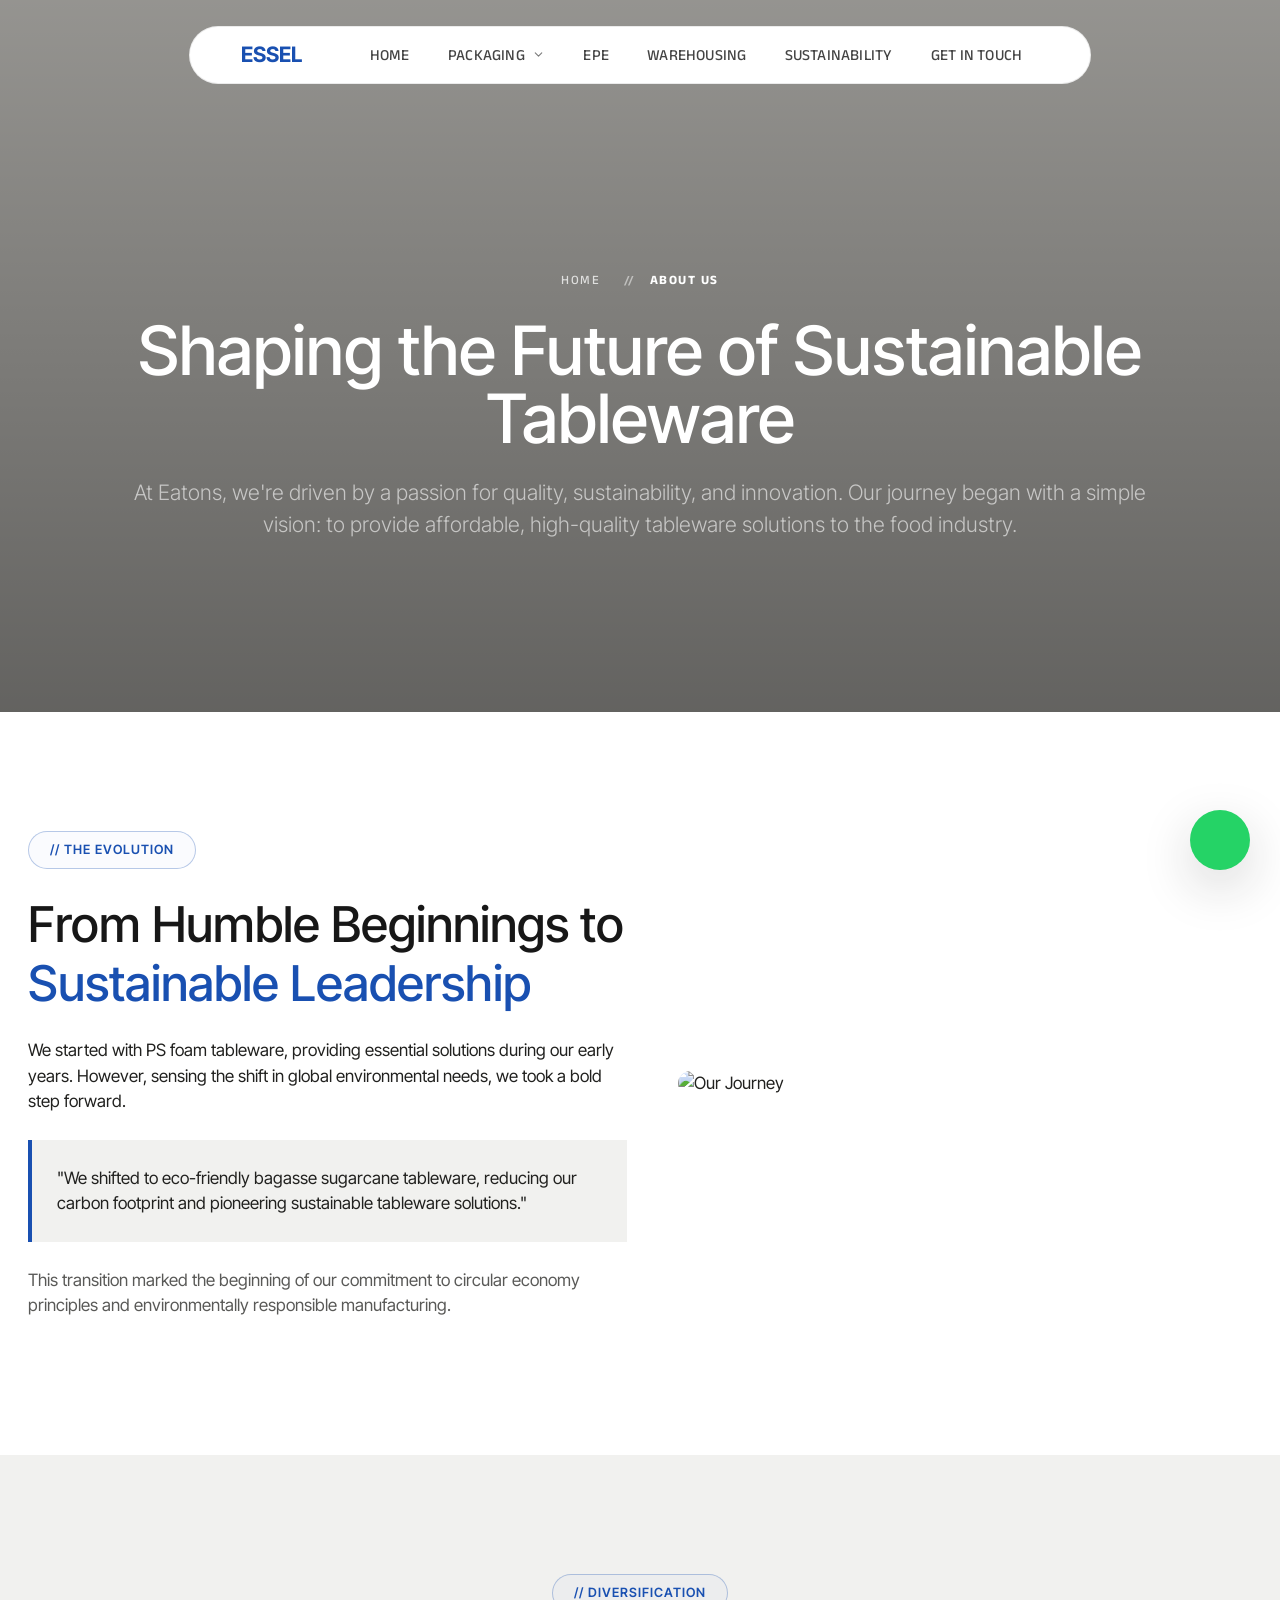
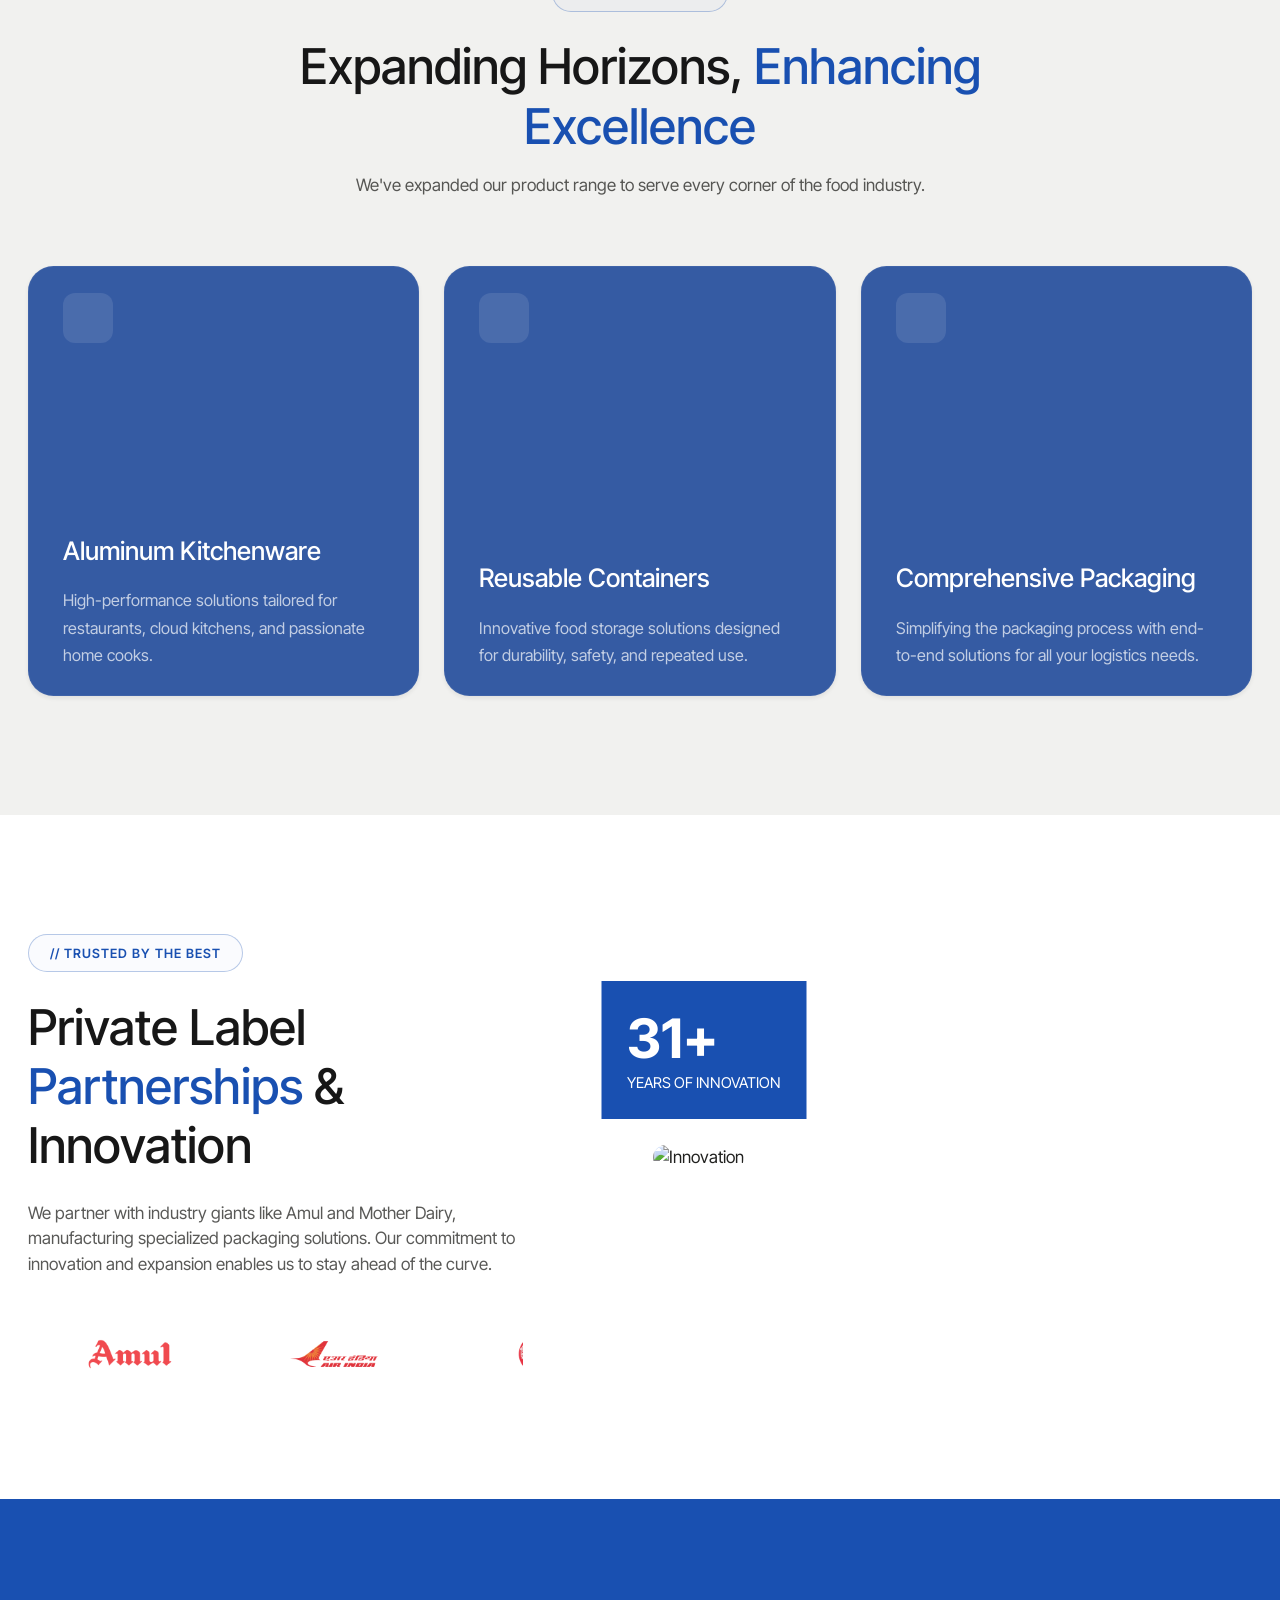
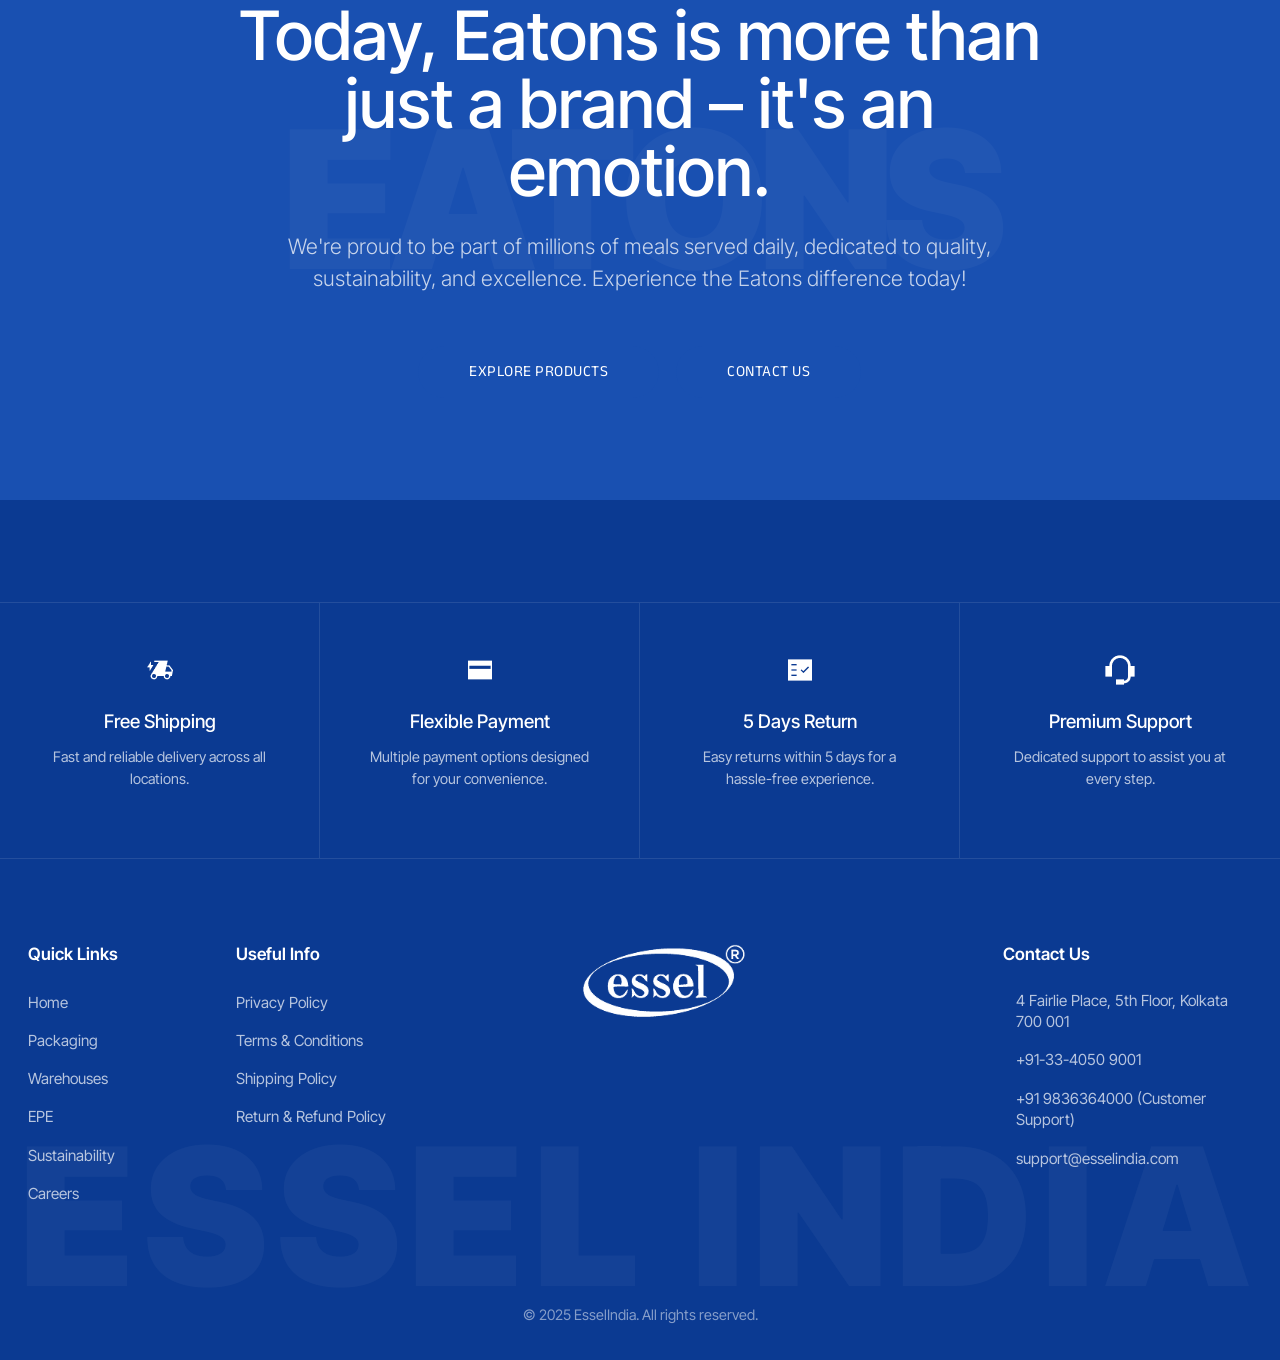
==== commit d63a95d3: "Add files via upload" ====
--- a/about.html
+++ b/about.html
@@ -118,7 +118,7 @@
                         <a class="nav-link px-3" href="sustainability.html">SUSTAINABILITY</a>
                     </li>
                     <li class="nav-item">
-                        <a class="nav-link px-3" href="https://esselindia.com/contact/">GET IN TOUCH</a>
+                        <a class="nav-link btn-primary px-3" href="https://esselindia.com/contact/">GET IN TOUCH</a>
                     </li>
                 </ul>
             </div>
@@ -255,12 +255,12 @@
         </section>
 
         <!-- Journey Section -->
-        <section class="section journey-section">
+        <section class="section journey-section bg-white">
             <div class="container">
                 <div class="row align-items-center gy-5">
                     <div class="col-lg-6 order-lg-2">
                         <div class="journey-image-wrapper p-4  ">
-                            <img src="https://placehold.co/800x600" alt="Our Journey" class="img-fluid rounded-4">
+                            <img src="https://placehold.co/800x600" alt="Our Journey" class="img-fluid rounded-3">
                         </div>
                     </div>
                     <div class="col-lg-6 order-lg-1">
@@ -299,8 +299,10 @@
                     <!-- Expansion Card 1 -->
                     <div class="col-lg-4">
                         <div class="property-card shadow-sm">
-                            <i class="ri-restaurant-line property-icon"></i>
-                            <div class="mt-auto">
+                            <div class="card-body">
+                                <div class="property-icon-box">
+                                    <i class="ri-restaurant-line"></i>
+                                </div>
                                 <h5 class="property-title">Aluminum Kitchenware</h5>
                                 <p class="property-desc mb-0">High-performance solutions tailored for restaurants,
                                     cloud kitchens, and passionate home cooks.</p>
@@ -310,8 +312,10 @@
                     <!-- Expansion Card 2 -->
                     <div class="col-lg-4">
                         <div class="property-card shadow-sm">
-                            <i class="ri-archive-line property-icon"></i>
-                            <div class="mt-auto">
+                            <div class="card-body">
+                                <div class="property-icon-box">
+                                    <i class="ri-archive-line"></i>
+                                </div>
                                 <h5 class="property-title">Reusable Containers</h5>
                                 <p class="property-desc mb-0">Innovative food storage solutions designed for durability,
                                     safety, and repeated use.</p>
@@ -321,8 +325,10 @@
                     <!-- Expansion Card 3 -->
                     <div class="col-lg-4">
                         <div class="property-card shadow-sm">
-                            <i class="ri-box-3-line property-icon"></i>
-                            <div class="mt-auto">
+                            <div class="card-body">
+                                <div class="property-icon-box">
+                                    <i class="ri-box-3-line"></i>
+                                </div>
                                 <h5 class="property-title">Comprehensive Packaging</h5>
                                 <p class="property-desc mb-0">Simplifying the packaging process with end-to-end
                                     solutions for all your logistics needs.</p>
@@ -334,7 +340,7 @@
         </section>
 
         <!-- Partnerships Section -->
-        <section class="section partnership-section">
+        <section class="section partnership-section bg-white">
             <div class="container">
                 <div class="row align-items-center">
                     <div class="col-lg-5">
@@ -343,7 +349,7 @@
                         <p class="text-muted mb-4">We partner with industry giants like Amul and Mother Dairy,
                             manufacturing specialized packaging solutions. Our commitment to innovation and expansion
                             enables us to stay ahead of the curve.</p>
-                        <div class="marquee-container mt-5">
+                        <div class="marquee-container mt-5 d-lg-block d-none">
                             <div class="marquee-content">
                                 <div class="partner-logo"><img src="images/partners/amul.webp" alt="Amul" height="60">
                                 </div>
@@ -374,10 +380,15 @@
                         </div>
                     </div>
                     <div class="col-lg-6 offset-lg-1">
+                        <div
+                            class="experience-badge  bg-primary text-white p-3 rounded-3 mb-4 d-lg-none d-block text-center">
+                            <div class="h2 fw-medium text-white mb-3">31+</div>
+                            <div class="small text-uppercase tracking-wider">Years of Innovation</div>
+                        </div>
                         <div class="partnership-visual position-relative">
-                            <img src="https://placehold.co/700x500" alt="Innovation" class="img-fluid rounded-5 shadow">
+                            <img src="https://placehold.co/700x500" alt="Innovation" class="img-fluid rounded-3 ">
                             <div
-                                class="experience-badge position-absolute bottom-0 start-0 translate-middle-x bg-primary text-white p-4 rounded-4 shadow-lg mb-5 ms-5">
+                                class="experience-badge position-absolute bottom-0 start-0 translate-middle-x bg-primary text-white p-4 rounded-4  mb-5 ms-5 d-lg-block d-none">
                                 <div class="h2 fw-bold text-white mb-0">31+</div>
                                 <div class="small text-uppercase tracking-wider">Years of Innovation</div>
                             </div>
--- a/css/styles.css
+++ b/css/styles.css
@@ -2,5 +2,5 @@
  * Bootstrap  v5.3.8 (https://getbootstrap.com/)
  * Copyright 2011-2025 The Bootstrap Authors
  * Licensed under MIT (https://github.com/twbs/bootstrap/blob/main/LICENSE)
- */:root,[data-bs-theme=light]{--bs-blue:#0d6efd;--bs-indigo:#6610f2;--bs-purple:#6f42c1;--bs-pink:#d63384;--bs-red:#dc3545;--bs-orange:#fd7e14;--bs-yellow:#ffc107;--bs-green:#198754;--bs-teal:#20c997;--bs-cyan:#0dcaf0;--bs-black:#1e1e1e;--bs-white:#fff;--bs-gray:#7d776c;--bs-gray-dark:#292826;--bs-gray-100:#f8f9fa;--bs-gray-200:#e9ecef;--bs-gray-300:#dee2e6;--bs-gray-400:#ced4da;--bs-gray-500:#adb5bd;--bs-gray-600:#7d776c;--bs-gray-700:#464544;--bs-gray-800:#292826;--bs-gray-900:#21211f;--bs-primary:#1950B1;--bs-secondary:#171717;--bs-success:#198754;--bs-info:#0dcaf0;--bs-warning:#ffc107;--bs-danger:#dc3545;--bs-light:#F1ECDA;--bs-dark:#21211f;--bs-primary-rgb:25,80,177;--bs-secondary-rgb:23,23,23;--bs-success-rgb:25,135,84;--bs-info-rgb:13,202,240;--bs-warning-rgb:255,193,7;--bs-danger-rgb:220,53,69;--bs-light-rgb:241,236,218;--bs-dark-rgb:33,33,31;--bs-primary-text-emphasis:rgb(10, 32, 70.8);--bs-secondary-text-emphasis:rgb(9.2, 9.2, 9.2);--bs-success-text-emphasis:rgb(10, 54, 33.6);--bs-info-text-emphasis:rgb(5.2, 80.8, 96);--bs-warning-text-emphasis:rgb(102, 77.2, 2.8);--bs-danger-text-emphasis:rgb(88, 21.2, 27.6);--bs-light-text-emphasis:#464544;--bs-dark-text-emphasis:#464544;--bs-primary-bg-subtle:rgb(209, 220, 239.4);--bs-secondary-bg-subtle:rgb(208.6, 208.6, 208.6);--bs-success-bg-subtle:rgb(209, 231, 220.8);--bs-info-bg-subtle:rgb(206.6, 244.4, 252);--bs-warning-bg-subtle:rgb(255, 242.6, 205.4);--bs-danger-bg-subtle:rgb(248, 214.6, 217.8);--bs-light-bg-subtle:rgb(251.5, 252, 252.5);--bs-dark-bg-subtle:#ced4da;--bs-primary-border-subtle:rgb(163, 185, 223.8);--bs-secondary-border-subtle:rgb(162.2, 162.2, 162.2);--bs-success-border-subtle:rgb(163, 207, 186.6);--bs-info-border-subtle:rgb(158.2, 233.8, 249);--bs-warning-border-subtle:rgb(255, 230.2, 155.8);--bs-danger-border-subtle:rgb(241, 174.2, 180.6);--bs-light-border-subtle:#e9ecef;--bs-dark-border-subtle:#adb5bd;--bs-white-rgb:255,255,255;--bs-black-rgb:30,30,30;--bs-font-sans-serif:"Inter Tight",sans-serif;--bs-font-monospace:SFMono-Regular,Menlo,Monaco,Consolas,"Liberation Mono","Courier New",monospace;--bs-gradient:linear-gradient(180deg, rgba(255, 255, 255, 0.15), rgba(255, 255, 255, 0));--bs-root-font-size:1.0625rem;--bs-body-font-family:"Inter Tight",sans-serif;--bs-body-font-size:1rem;--bs-body-font-weight:400;--bs-body-line-height:1.5;--bs-body-color:#21211f;--bs-body-color-rgb:33,33,31;--bs-body-bg:#F8F6F0;--bs-body-bg-rgb:248,246,240;--bs-emphasis-color:#1e1e1e;--bs-emphasis-color-rgb:30,30,30;--bs-secondary-color:rgba(33, 33, 31, 0.75);--bs-secondary-color-rgb:33,33,31;--bs-secondary-bg:#e9ecef;--bs-secondary-bg-rgb:233,236,239;--bs-tertiary-color:rgba(33, 33, 31, 0.5);--bs-tertiary-color-rgb:33,33,31;--bs-tertiary-bg:#f8f9fa;--bs-tertiary-bg-rgb:248,249,250;--bs-heading-color:#1e1e1e;--bs-link-color:#1950B1;--bs-link-color-rgb:25,80,177;--bs-link-decoration:underline;--bs-link-hover-color:rgb(20, 64, 141.6);--bs-link-hover-color-rgb:20,64,142;--bs-code-color:#d63384;--bs-highlight-color:#21211f;--bs-highlight-bg:rgb(255, 242.6, 205.4);--bs-border-width:1px;--bs-border-style:solid;--bs-border-color:#dee2e6;--bs-border-color-translucent:rgba(30, 30, 30, 0.175);--bs-border-radius:0rem;--bs-border-radius-sm:0rem;--bs-border-radius-lg:0rem;--bs-border-radius-xl:0rem;--bs-border-radius-xxl:0rem;--bs-border-radius-2xl:var(--bs-border-radius-xxl);--bs-border-radius-pill:50rem;--bs-box-shadow:0 0.5rem 1rem rgba(30, 30, 30, 0.15);--bs-box-shadow-sm:0 0.125rem 0.25rem rgba(30, 30, 30, 0.075);--bs-box-shadow-lg:0 1rem 3rem rgba(30, 30, 30, 0.175);--bs-box-shadow-inset:inset 0 1px 2px rgba(30, 30, 30, 0.075);--bs-focus-ring-width:0.25rem;--bs-focus-ring-opacity:0.25;--bs-focus-ring-color:rgba(25, 80, 177, 0.25);--bs-form-valid-color:#198754;--bs-form-valid-border-color:#198754;--bs-form-invalid-color:#dc3545;--bs-form-invalid-border-color:#dc3545}[data-bs-theme=dark]{color-scheme:dark;--bs-body-color:#dee2e6;--bs-body-color-rgb:222,226,230;--bs-body-bg:#21211f;--bs-body-bg-rgb:33,33,31;--bs-emphasis-color:#fff;--bs-emphasis-color-rgb:255,255,255;--bs-secondary-color:rgba(222, 226, 230, 0.75);--bs-secondary-color-rgb:222,226,230;--bs-secondary-bg:#292826;--bs-secondary-bg-rgb:41,40,38;--bs-tertiary-color:rgba(222, 226, 230, 0.5);--bs-tertiary-color-rgb:222,226,230;--bs-tertiary-bg:rgb(37, 36.5, 34.5);--bs-tertiary-bg-rgb:37,37,35;--bs-primary-text-emphasis:rgb(117, 150, 208.2);--bs-secondary-text-emphasis:rgb(115.8, 115.8, 115.8);--bs-success-text-emphasis:rgb(117, 183, 152.4);--bs-info-text-emphasis:rgb(109.8, 223.2, 246);--bs-warning-text-emphasis:rgb(255, 217.8, 106.2);--bs-danger-text-emphasis:rgb(234, 133.8, 143.4);--bs-light-text-emphasis:#f8f9fa;--bs-dark-text-emphasis:#dee2e6;--bs-primary-bg-subtle:rgb(5, 16, 35.4);--bs-secondary-bg-subtle:rgb(4.6, 4.6, 4.6);--bs-success-bg-subtle:rgb(5, 27, 16.8);--bs-info-bg-subtle:rgb(2.6, 40.4, 48);--bs-warning-bg-subtle:rgb(51, 38.6, 1.4);--bs-danger-bg-subtle:rgb(44, 10.6, 13.8);--bs-light-bg-subtle:#292826;--bs-dark-bg-subtle:rgb(35.5, 35, 34);--bs-primary-border-subtle:rgb(15, 48, 106.2);--bs-secondary-border-subtle:rgb(13.8, 13.8, 13.8);--bs-success-border-subtle:rgb(15, 81, 50.4);--bs-info-border-subtle:rgb(7.8, 121.2, 144);--bs-warning-border-subtle:rgb(153, 115.8, 4.2);--bs-danger-border-subtle:rgb(132, 31.8, 41.4);--bs-light-border-subtle:#464544;--bs-dark-border-subtle:#292826;--bs-heading-color:inherit;--bs-link-color:rgb(117, 150, 208.2);--bs-link-hover-color:rgb(144.6, 171, 217.56);--bs-link-color-rgb:117,150,208;--bs-link-hover-color-rgb:145,171,218;--bs-code-color:rgb(230.4, 132.6, 181.2);--bs-highlight-color:#dee2e6;--bs-highlight-bg:rgb(102, 77.2, 2.8);--bs-border-color:rgb(49.3043478261, 48.6, 47.8956521739);--bs-border-color-translucent:rgba(255, 255, 255, 0.15);--bs-form-valid-color:rgb(117, 183, 152.4);--bs-form-valid-border-color:rgb(117, 183, 152.4);--bs-form-invalid-color:rgb(234, 133.8, 143.4);--bs-form-invalid-border-color:rgb(234, 133.8, 143.4)}*,::after,::before{box-sizing:border-box}:root{font-size:var(--bs-root-font-size)}@media (prefers-reduced-motion:no-preference){:root{scroll-behavior:smooth}}body{margin:0;font-family:var(--bs-body-font-family);font-size:var(--bs-body-font-size);font-weight:var(--bs-body-font-weight);line-height:var(--bs-body-line-height);color:var(--bs-body-color);text-align:var(--bs-body-text-align);background-color:var(--bs-body-bg);-webkit-text-size-adjust:100%;-webkit-tap-highlight-color:rgba(30,30,30,0)}hr{margin:1rem 0;color:inherit;border:0;border-top:var(--bs-border-width) solid;opacity:.25}.h1,.h2,.h3,.h4,.h5,.h6,h1,h2,h3,h4,h5,h6{margin-top:0;margin-bottom:.5rem;font-family:"Inter Tight",sans-serif;font-weight:500;line-height:1.2;color:var(--bs-heading-color)}.h1,h1{font-size:calc(1.525rem + 3.3vw)}@media (min-width:1200px){.h1,h1{font-size:4rem}}.h2,h2{font-size:calc(1.445rem + 2.34vw)}@media (min-width:1200px){.h2,h2{font-size:3.2rem}}.h3,h3{font-size:calc(1.395rem + 1.74vw)}@media (min-width:1200px){.h3,h3{font-size:2.7rem}}.h4,h4{font-size:calc(1.325rem + .9vw)}@media (min-width:1200px){.h4,h4{font-size:2rem}}.h5,h5{font-size:calc(1.3rem + .6vw)}@media (min-width:1200px){.h5,h5{font-size:1.75rem}}.h6,h6{font-size:1rem}p{margin-top:0;margin-bottom:1rem}abbr[title]{-webkit-text-decoration:underline dotted;text-decoration:underline dotted;cursor:help;-webkit-text-decoration-skip-ink:none;text-decoration-skip-ink:none}address{margin-bottom:1rem;font-style:normal;line-height:inherit}ol,ul{padding-left:2rem}dl,ol,ul{margin-top:0;margin-bottom:1rem}ol ol,ol ul,ul ol,ul ul{margin-bottom:0}dt{font-weight:700}dd{margin-bottom:.5rem;margin-left:0}blockquote{margin:0 0 1rem}b,strong{font-weight:bolder}.small,small{font-size:.875em}.mark,mark{padding:.1875em;color:var(--bs-highlight-color);background-color:var(--bs-highlight-bg)}sub,sup{position:relative;font-size:.75em;line-height:0;vertical-align:baseline}sub{bottom:-.25em}sup{top:-.5em}a{color:rgba(var(--bs-link-color-rgb),var(--bs-link-opacity,1));text-decoration:underline}a:hover{--bs-link-color-rgb:var(--bs-link-hover-color-rgb)}a:not([href]):not([class]),a:not([href]):not([class]):hover{color:inherit;text-decoration:none}code,kbd,pre,samp{font-family:var(--bs-font-monospace);font-size:1em}pre{display:block;margin-top:0;margin-bottom:1rem;overflow:auto;font-size:.875em}pre code{font-size:inherit;color:inherit;word-break:normal}code{font-size:.875em;color:var(--bs-code-color);word-wrap:break-word}a>code{color:inherit}kbd{padding:.1875rem .375rem;font-size:.875em;color:var(--bs-body-bg);background-color:var(--bs-body-color);border-radius:0}kbd kbd{padding:0;font-size:1em}figure{margin:0 0 1rem}img,svg{vertical-align:middle}table{caption-side:bottom;border-collapse:collapse}caption{padding-top:.5rem;padding-bottom:.5rem;color:var(--bs-secondary-color);text-align:left}th{text-align:inherit;text-align:-webkit-match-parent}tbody,td,tfoot,th,thead,tr{border-color:inherit;border-style:solid;border-width:0}label{display:inline-block}button{border-radius:0}button:focus:not(:focus-visible){outline:0}button,input,optgroup,select,textarea{margin:0;font-family:inherit;font-size:inherit;line-height:inherit}button,select{text-transform:none}[role=button]{cursor:pointer}select{word-wrap:normal}select:disabled{opacity:1}[list]:not([type=date]):not([type=datetime-local]):not([type=month]):not([type=week]):not([type=time])::-webkit-calendar-picker-indicator{display:none!important}[type=button],[type=reset],[type=submit],button{-webkit-appearance:button}[type=button]:not(:disabled),[type=reset]:not(:disabled),[type=submit]:not(:disabled),button:not(:disabled){cursor:pointer}::-moz-focus-inner{padding:0;border-style:none}textarea{resize:vertical}fieldset{min-width:0;padding:0;margin:0;border:0}legend{float:left;width:100%;padding:0;margin-bottom:.5rem;line-height:inherit;font-size:calc(1.275rem + .3vw)}@media (min-width:1200px){legend{font-size:1.5rem}}legend+*{clear:left}::-webkit-datetime-edit-day-field,::-webkit-datetime-edit-fields-wrapper,::-webkit-datetime-edit-hour-field,::-webkit-datetime-edit-minute,::-webkit-datetime-edit-month-field,::-webkit-datetime-edit-text,::-webkit-datetime-edit-year-field{padding:0}::-webkit-inner-spin-button{height:auto}[type=search]{-webkit-appearance:textfield;outline-offset:-2px}[type=search]::-webkit-search-cancel-button{cursor:pointer;filter:grayscale(1)}::-webkit-search-decoration{-webkit-appearance:none}::-webkit-color-swatch-wrapper{padding:0}::file-selector-button{font:inherit;-webkit-appearance:button}output{display:inline-block}iframe{border:0}summary{display:list-item;cursor:pointer}progress{vertical-align:baseline}[hidden]{display:none!important}.lead{font-size:1.25rem;font-weight:300}.display-1{font-weight:300;line-height:1;font-size:calc(1.665rem + 4.98vw)}@media (min-width:1200px){.display-1{font-size:5.4rem}}.display-2{font-weight:300;line-height:1;font-size:calc(1.625rem + 4.5vw)}@media (min-width:1200px){.display-2{font-size:5rem}}.display-3{font-weight:300;line-height:1;font-size:calc(1.575rem + 3.9vw)}@media (min-width:1200px){.display-3{font-size:4.5rem}}.display-4{font-weight:300;line-height:1;font-size:calc(1.525rem + 3.3vw)}@media (min-width:1200px){.display-4{font-size:4rem}}.display-5{font-weight:300;line-height:1;font-size:calc(1.475rem + 2.7vw)}@media (min-width:1200px){.display-5{font-size:3.5rem}}.display-6{font-weight:300;line-height:1;font-size:calc(1.425rem + 2.1vw)}@media (min-width:1200px){.display-6{font-size:3rem}}.list-unstyled{padding-left:0;list-style:none}.list-inline{padding-left:0;list-style:none}.list-inline-item{display:inline-block}.list-inline-item:not(:last-child){margin-right:.5rem}.initialism{font-size:.875em;text-transform:uppercase}.blockquote{margin-bottom:1rem;font-size:1.25rem}.blockquote>:last-child{margin-bottom:0}.blockquote-footer{margin-top:-1rem;margin-bottom:1rem;font-size:.875em;color:#7d776c}.blockquote-footer::before{content:"— "}.img-fluid{max-width:100%;height:auto}.img-thumbnail{padding:.25rem;background-color:var(--bs-body-bg);border:var(--bs-border-width) solid var(--bs-border-color);border-radius:var(--bs-border-radius);max-width:100%;height:auto}.figure{display:inline-block}.figure-img{margin-bottom:.5rem;line-height:1}.figure-caption{font-size:.875em;color:var(--bs-secondary-color)}.container,.container-fluid,.container-lg,.container-md,.container-sm,.container-xl,.container-xxl{--bs-gutter-x:1.5rem;--bs-gutter-y:0;width:100%;padding-right:calc(var(--bs-gutter-x) * .5);padding-left:calc(var(--bs-gutter-x) * .5);margin-right:auto;margin-left:auto}@media (min-width:576px){.container,.container-sm{max-width:540px}}@media (min-width:768px){.container,.container-md,.container-sm{max-width:720px}}@media (min-width:992px){.container,.container-lg,.container-md,.container-sm{max-width:1120px}}@media (min-width:1200px){.container,.container-lg,.container-md,.container-sm,.container-xl{max-width:1250px}}@media (min-width:1400px){.container,.container-lg,.container-md,.container-sm,.container-xl,.container-xxl{max-width:1400px}}:root{--bs-breakpoint-xs:0;--bs-breakpoint-sm:576px;--bs-breakpoint-md:768px;--bs-breakpoint-lg:992px;--bs-breakpoint-xl:1200px;--bs-breakpoint-xxl:1400px}.row{--bs-gutter-x:1.5rem;--bs-gutter-y:0;display:flex;flex-wrap:wrap;margin-top:calc(-1 * var(--bs-gutter-y));margin-right:calc(-.5 * var(--bs-gutter-x));margin-left:calc(-.5 * var(--bs-gutter-x))}.row>*{flex-shrink:0;width:100%;max-width:100%;padding-right:calc(var(--bs-gutter-x) * .5);padding-left:calc(var(--bs-gutter-x) * .5);margin-top:var(--bs-gutter-y)}.col{flex:1 0 0}.row-cols-auto>*{flex:0 0 auto;width:auto}.row-cols-1>*{flex:0 0 auto;width:100%}.row-cols-2>*{flex:0 0 auto;width:50%}.row-cols-3>*{flex:0 0 auto;width:33.33333333%}.row-cols-4>*{flex:0 0 auto;width:25%}.row-cols-5>*{flex:0 0 auto;width:20%}.row-cols-6>*{flex:0 0 auto;width:16.66666667%}.col-auto{flex:0 0 auto;width:auto}.col-1{flex:0 0 auto;width:8.33333333%}.col-2{flex:0 0 auto;width:16.66666667%}.col-3{flex:0 0 auto;width:25%}.col-4{flex:0 0 auto;width:33.33333333%}.col-5{flex:0 0 auto;width:41.66666667%}.col-6{flex:0 0 auto;width:50%}.col-7{flex:0 0 auto;width:58.33333333%}.col-8{flex:0 0 auto;width:66.66666667%}.col-9{flex:0 0 auto;width:75%}.col-10{flex:0 0 auto;width:83.33333333%}.col-11{flex:0 0 auto;width:91.66666667%}.col-12{flex:0 0 auto;width:100%}.offset-1{margin-left:8.33333333%}.offset-2{margin-left:16.66666667%}.offset-3{margin-left:25%}.offset-4{margin-left:33.33333333%}.offset-5{margin-left:41.66666667%}.offset-6{margin-left:50%}.offset-7{margin-left:58.33333333%}.offset-8{margin-left:66.66666667%}.offset-9{margin-left:75%}.offset-10{margin-left:83.33333333%}.offset-11{margin-left:91.66666667%}.g-0,.gx-0{--bs-gutter-x:0}.g-0,.gy-0{--bs-gutter-y:0}.g-1,.gx-1{--bs-gutter-x:0.25rem}.g-1,.gy-1{--bs-gutter-y:0.25rem}.g-2,.gx-2{--bs-gutter-x:0.5rem}.g-2,.gy-2{--bs-gutter-y:0.5rem}.g-3,.gx-3{--bs-gutter-x:1rem}.g-3,.gy-3{--bs-gutter-y:1rem}.g-4,.gx-4{--bs-gutter-x:1.5rem}.g-4,.gy-4{--bs-gutter-y:1.5rem}.g-5,.gx-5{--bs-gutter-x:3rem}.g-5,.gy-5{--bs-gutter-y:3rem}@media (min-width:576px){.col-sm{flex:1 0 0}.row-cols-sm-auto>*{flex:0 0 auto;width:auto}.row-cols-sm-1>*{flex:0 0 auto;width:100%}.row-cols-sm-2>*{flex:0 0 auto;width:50%}.row-cols-sm-3>*{flex:0 0 auto;width:33.33333333%}.row-cols-sm-4>*{flex:0 0 auto;width:25%}.row-cols-sm-5>*{flex:0 0 auto;width:20%}.row-cols-sm-6>*{flex:0 0 auto;width:16.66666667%}.col-sm-auto{flex:0 0 auto;width:auto}.col-sm-1{flex:0 0 auto;width:8.33333333%}.col-sm-2{flex:0 0 auto;width:16.66666667%}.col-sm-3{flex:0 0 auto;width:25%}.col-sm-4{flex:0 0 auto;width:33.33333333%}.col-sm-5{flex:0 0 auto;width:41.66666667%}.col-sm-6{flex:0 0 auto;width:50%}.col-sm-7{flex:0 0 auto;width:58.33333333%}.col-sm-8{flex:0 0 auto;width:66.66666667%}.col-sm-9{flex:0 0 auto;width:75%}.col-sm-10{flex:0 0 auto;width:83.33333333%}.col-sm-11{flex:0 0 auto;width:91.66666667%}.col-sm-12{flex:0 0 auto;width:100%}.offset-sm-0{margin-left:0}.offset-sm-1{margin-left:8.33333333%}.offset-sm-2{margin-left:16.66666667%}.offset-sm-3{margin-left:25%}.offset-sm-4{margin-left:33.33333333%}.offset-sm-5{margin-left:41.66666667%}.offset-sm-6{margin-left:50%}.offset-sm-7{margin-left:58.33333333%}.offset-sm-8{margin-left:66.66666667%}.offset-sm-9{margin-left:75%}.offset-sm-10{margin-left:83.33333333%}.offset-sm-11{margin-left:91.66666667%}.g-sm-0,.gx-sm-0{--bs-gutter-x:0}.g-sm-0,.gy-sm-0{--bs-gutter-y:0}.g-sm-1,.gx-sm-1{--bs-gutter-x:0.25rem}.g-sm-1,.gy-sm-1{--bs-gutter-y:0.25rem}.g-sm-2,.gx-sm-2{--bs-gutter-x:0.5rem}.g-sm-2,.gy-sm-2{--bs-gutter-y:0.5rem}.g-sm-3,.gx-sm-3{--bs-gutter-x:1rem}.g-sm-3,.gy-sm-3{--bs-gutter-y:1rem}.g-sm-4,.gx-sm-4{--bs-gutter-x:1.5rem}.g-sm-4,.gy-sm-4{--bs-gutter-y:1.5rem}.g-sm-5,.gx-sm-5{--bs-gutter-x:3rem}.g-sm-5,.gy-sm-5{--bs-gutter-y:3rem}}@media (min-width:768px){.col-md{flex:1 0 0}.row-cols-md-auto>*{flex:0 0 auto;width:auto}.row-cols-md-1>*{flex:0 0 auto;width:100%}.row-cols-md-2>*{flex:0 0 auto;width:50%}.row-cols-md-3>*{flex:0 0 auto;width:33.33333333%}.row-cols-md-4>*{flex:0 0 auto;width:25%}.row-cols-md-5>*{flex:0 0 auto;width:20%}.row-cols-md-6>*{flex:0 0 auto;width:16.66666667%}.col-md-auto{flex:0 0 auto;width:auto}.col-md-1{flex:0 0 auto;width:8.33333333%}.col-md-2{flex:0 0 auto;width:16.66666667%}.col-md-3{flex:0 0 auto;width:25%}.col-md-4{flex:0 0 auto;width:33.33333333%}.col-md-5{flex:0 0 auto;width:41.66666667%}.col-md-6{flex:0 0 auto;width:50%}.col-md-7{flex:0 0 auto;width:58.33333333%}.col-md-8{flex:0 0 auto;width:66.66666667%}.col-md-9{flex:0 0 auto;width:75%}.col-md-10{flex:0 0 auto;width:83.33333333%}.col-md-11{flex:0 0 auto;width:91.66666667%}.col-md-12{flex:0 0 auto;width:100%}.offset-md-0{margin-left:0}.offset-md-1{margin-left:8.33333333%}.offset-md-2{margin-left:16.66666667%}.offset-md-3{margin-left:25%}.offset-md-4{margin-left:33.33333333%}.offset-md-5{margin-left:41.66666667%}.offset-md-6{margin-left:50%}.offset-md-7{margin-left:58.33333333%}.offset-md-8{margin-left:66.66666667%}.offset-md-9{margin-left:75%}.offset-md-10{margin-left:83.33333333%}.offset-md-11{margin-left:91.66666667%}.g-md-0,.gx-md-0{--bs-gutter-x:0}.g-md-0,.gy-md-0{--bs-gutter-y:0}.g-md-1,.gx-md-1{--bs-gutter-x:0.25rem}.g-md-1,.gy-md-1{--bs-gutter-y:0.25rem}.g-md-2,.gx-md-2{--bs-gutter-x:0.5rem}.g-md-2,.gy-md-2{--bs-gutter-y:0.5rem}.g-md-3,.gx-md-3{--bs-gutter-x:1rem}.g-md-3,.gy-md-3{--bs-gutter-y:1rem}.g-md-4,.gx-md-4{--bs-gutter-x:1.5rem}.g-md-4,.gy-md-4{--bs-gutter-y:1.5rem}.g-md-5,.gx-md-5{--bs-gutter-x:3rem}.g-md-5,.gy-md-5{--bs-gutter-y:3rem}}@media (min-width:992px){.col-lg{flex:1 0 0}.row-cols-lg-auto>*{flex:0 0 auto;width:auto}.row-cols-lg-1>*{flex:0 0 auto;width:100%}.row-cols-lg-2>*{flex:0 0 auto;width:50%}.row-cols-lg-3>*{flex:0 0 auto;width:33.33333333%}.row-cols-lg-4>*{flex:0 0 auto;width:25%}.row-cols-lg-5>*{flex:0 0 auto;width:20%}.row-cols-lg-6>*{flex:0 0 auto;width:16.66666667%}.col-lg-auto{flex:0 0 auto;width:auto}.col-lg-1{flex:0 0 auto;width:8.33333333%}.col-lg-2{flex:0 0 auto;width:16.66666667%}.col-lg-3{flex:0 0 auto;width:25%}.col-lg-4{flex:0 0 auto;width:33.33333333%}.col-lg-5{flex:0 0 auto;width:41.66666667%}.col-lg-6{flex:0 0 auto;width:50%}.col-lg-7{flex:0 0 auto;width:58.33333333%}.col-lg-8{flex:0 0 auto;width:66.66666667%}.col-lg-9{flex:0 0 auto;width:75%}.col-lg-10{flex:0 0 auto;width:83.33333333%}.col-lg-11{flex:0 0 auto;width:91.66666667%}.col-lg-12{flex:0 0 auto;width:100%}.offset-lg-0{margin-left:0}.offset-lg-1{margin-left:8.33333333%}.offset-lg-2{margin-left:16.66666667%}.offset-lg-3{margin-left:25%}.offset-lg-4{margin-left:33.33333333%}.offset-lg-5{margin-left:41.66666667%}.offset-lg-6{margin-left:50%}.offset-lg-7{margin-left:58.33333333%}.offset-lg-8{margin-left:66.66666667%}.offset-lg-9{margin-left:75%}.offset-lg-10{margin-left:83.33333333%}.offset-lg-11{margin-left:91.66666667%}.g-lg-0,.gx-lg-0{--bs-gutter-x:0}.g-lg-0,.gy-lg-0{--bs-gutter-y:0}.g-lg-1,.gx-lg-1{--bs-gutter-x:0.25rem}.g-lg-1,.gy-lg-1{--bs-gutter-y:0.25rem}.g-lg-2,.gx-lg-2{--bs-gutter-x:0.5rem}.g-lg-2,.gy-lg-2{--bs-gutter-y:0.5rem}.g-lg-3,.gx-lg-3{--bs-gutter-x:1rem}.g-lg-3,.gy-lg-3{--bs-gutter-y:1rem}.g-lg-4,.gx-lg-4{--bs-gutter-x:1.5rem}.g-lg-4,.gy-lg-4{--bs-gutter-y:1.5rem}.g-lg-5,.gx-lg-5{--bs-gutter-x:3rem}.g-lg-5,.gy-lg-5{--bs-gutter-y:3rem}}@media (min-width:1200px){.col-xl{flex:1 0 0}.row-cols-xl-auto>*{flex:0 0 auto;width:auto}.row-cols-xl-1>*{flex:0 0 auto;width:100%}.row-cols-xl-2>*{flex:0 0 auto;width:50%}.row-cols-xl-3>*{flex:0 0 auto;width:33.33333333%}.row-cols-xl-4>*{flex:0 0 auto;width:25%}.row-cols-xl-5>*{flex:0 0 auto;width:20%}.row-cols-xl-6>*{flex:0 0 auto;width:16.66666667%}.col-xl-auto{flex:0 0 auto;width:auto}.col-xl-1{flex:0 0 auto;width:8.33333333%}.col-xl-2{flex:0 0 auto;width:16.66666667%}.col-xl-3{flex:0 0 auto;width:25%}.col-xl-4{flex:0 0 auto;width:33.33333333%}.col-xl-5{flex:0 0 auto;width:41.66666667%}.col-xl-6{flex:0 0 auto;width:50%}.col-xl-7{flex:0 0 auto;width:58.33333333%}.col-xl-8{flex:0 0 auto;width:66.66666667%}.col-xl-9{flex:0 0 auto;width:75%}.col-xl-10{flex:0 0 auto;width:83.33333333%}.col-xl-11{flex:0 0 auto;width:91.66666667%}.col-xl-12{flex:0 0 auto;width:100%}.offset-xl-0{margin-left:0}.offset-xl-1{margin-left:8.33333333%}.offset-xl-2{margin-left:16.66666667%}.offset-xl-3{margin-left:25%}.offset-xl-4{margin-left:33.33333333%}.offset-xl-5{margin-left:41.66666667%}.offset-xl-6{margin-left:50%}.offset-xl-7{margin-left:58.33333333%}.offset-xl-8{margin-left:66.66666667%}.offset-xl-9{margin-left:75%}.offset-xl-10{margin-left:83.33333333%}.offset-xl-11{margin-left:91.66666667%}.g-xl-0,.gx-xl-0{--bs-gutter-x:0}.g-xl-0,.gy-xl-0{--bs-gutter-y:0}.g-xl-1,.gx-xl-1{--bs-gutter-x:0.25rem}.g-xl-1,.gy-xl-1{--bs-gutter-y:0.25rem}.g-xl-2,.gx-xl-2{--bs-gutter-x:0.5rem}.g-xl-2,.gy-xl-2{--bs-gutter-y:0.5rem}.g-xl-3,.gx-xl-3{--bs-gutter-x:1rem}.g-xl-3,.gy-xl-3{--bs-gutter-y:1rem}.g-xl-4,.gx-xl-4{--bs-gutter-x:1.5rem}.g-xl-4,.gy-xl-4{--bs-gutter-y:1.5rem}.g-xl-5,.gx-xl-5{--bs-gutter-x:3rem}.g-xl-5,.gy-xl-5{--bs-gutter-y:3rem}}@media (min-width:1400px){.col-xxl{flex:1 0 0}.row-cols-xxl-auto>*{flex:0 0 auto;width:auto}.row-cols-xxl-1>*{flex:0 0 auto;width:100%}.row-cols-xxl-2>*{flex:0 0 auto;width:50%}.row-cols-xxl-3>*{flex:0 0 auto;width:33.33333333%}.row-cols-xxl-4>*{flex:0 0 auto;width:25%}.row-cols-xxl-5>*{flex:0 0 auto;width:20%}.row-cols-xxl-6>*{flex:0 0 auto;width:16.66666667%}.col-xxl-auto{flex:0 0 auto;width:auto}.col-xxl-1{flex:0 0 auto;width:8.33333333%}.col-xxl-2{flex:0 0 auto;width:16.66666667%}.col-xxl-3{flex:0 0 auto;width:25%}.col-xxl-4{flex:0 0 auto;width:33.33333333%}.col-xxl-5{flex:0 0 auto;width:41.66666667%}.col-xxl-6{flex:0 0 auto;width:50%}.col-xxl-7{flex:0 0 auto;width:58.33333333%}.col-xxl-8{flex:0 0 auto;width:66.66666667%}.col-xxl-9{flex:0 0 auto;width:75%}.col-xxl-10{flex:0 0 auto;width:83.33333333%}.col-xxl-11{flex:0 0 auto;width:91.66666667%}.col-xxl-12{flex:0 0 auto;width:100%}.offset-xxl-0{margin-left:0}.offset-xxl-1{margin-left:8.33333333%}.offset-xxl-2{margin-left:16.66666667%}.offset-xxl-3{margin-left:25%}.offset-xxl-4{margin-left:33.33333333%}.offset-xxl-5{margin-left:41.66666667%}.offset-xxl-6{margin-left:50%}.offset-xxl-7{margin-left:58.33333333%}.offset-xxl-8{margin-left:66.66666667%}.offset-xxl-9{margin-left:75%}.offset-xxl-10{margin-left:83.33333333%}.offset-xxl-11{margin-left:91.66666667%}.g-xxl-0,.gx-xxl-0{--bs-gutter-x:0}.g-xxl-0,.gy-xxl-0{--bs-gutter-y:0}.g-xxl-1,.gx-xxl-1{--bs-gutter-x:0.25rem}.g-xxl-1,.gy-xxl-1{--bs-gutter-y:0.25rem}.g-xxl-2,.gx-xxl-2{--bs-gutter-x:0.5rem}.g-xxl-2,.gy-xxl-2{--bs-gutter-y:0.5rem}.g-xxl-3,.gx-xxl-3{--bs-gutter-x:1rem}.g-xxl-3,.gy-xxl-3{--bs-gutter-y:1rem}.g-xxl-4,.gx-xxl-4{--bs-gutter-x:1.5rem}.g-xxl-4,.gy-xxl-4{--bs-gutter-y:1.5rem}.g-xxl-5,.gx-xxl-5{--bs-gutter-x:3rem}.g-xxl-5,.gy-xxl-5{--bs-gutter-y:3rem}}.table{--bs-table-color-type:initial;--bs-table-bg-type:initial;--bs-table-color-state:initial;--bs-table-bg-state:initial;--bs-table-color:var(--bs-emphasis-color);--bs-table-bg:var(--bs-body-bg);--bs-table-border-color:var(--bs-border-color);--bs-table-accent-bg:transparent;--bs-table-striped-color:var(--bs-emphasis-color);--bs-table-striped-bg:rgba(var(--bs-emphasis-color-rgb), 0.05);--bs-table-active-color:var(--bs-emphasis-color);--bs-table-active-bg:rgba(var(--bs-emphasis-color-rgb), 0.1);--bs-table-hover-color:var(--bs-emphasis-color);--bs-table-hover-bg:rgba(var(--bs-emphasis-color-rgb), 0.075);width:100%;margin-bottom:1rem;vertical-align:top;border-color:var(--bs-table-border-color)}.table>:not(caption)>*>*{padding:.5rem .5rem;color:var(--bs-table-color-state,var(--bs-table-color-type,var(--bs-table-color)));background-color:var(--bs-table-bg);border-bottom-width:var(--bs-border-width);box-shadow:inset 0 0 0 9999px var(--bs-table-bg-state,var(--bs-table-bg-type,var(--bs-table-accent-bg)))}.table>tbody{vertical-align:inherit}.table>thead{vertical-align:bottom}.table-group-divider{border-top:calc(var(--bs-border-width) * 2) solid currentcolor}.caption-top{caption-side:top}.table-sm>:not(caption)>*>*{padding:.25rem .25rem}.table-bordered>:not(caption)>*{border-width:var(--bs-border-width) 0}.table-bordered>:not(caption)>*>*{border-width:0 var(--bs-border-width)}.table-borderless>:not(caption)>*>*{border-bottom-width:0}.table-borderless>:not(:first-child){border-top-width:0}.table-striped>tbody>tr:nth-of-type(odd)>*{--bs-table-color-type:var(--bs-table-striped-color);--bs-table-bg-type:var(--bs-table-striped-bg)}.table-striped-columns>:not(caption)>tr>:nth-child(even){--bs-table-color-type:var(--bs-table-striped-color);--bs-table-bg-type:var(--bs-table-striped-bg)}.table-active{--bs-table-color-state:var(--bs-table-active-color);--bs-table-bg-state:var(--bs-table-active-bg)}.table-hover>tbody>tr:hover>*{--bs-table-color-state:var(--bs-table-hover-color);--bs-table-bg-state:var(--bs-table-hover-bg)}.table-primary{--bs-table-color:#1e1e1e;--bs-table-bg:rgb(209, 220, 239.4);--bs-table-border-color:rgb(173.2, 182, 197.52);--bs-table-striped-bg:rgb(200.05, 210.5, 228.93);--bs-table-striped-color:#1e1e1e;--bs-table-active-bg:rgb(191.1, 201, 218.46);--bs-table-active-color:#1e1e1e;--bs-table-hover-bg:rgb(195.575, 205.75, 223.695);--bs-table-hover-color:#1e1e1e;color:var(--bs-table-color);border-color:var(--bs-table-border-color)}.table-secondary{--bs-table-color:#1e1e1e;--bs-table-bg:rgb(208.6, 208.6, 208.6);--bs-table-border-color:rgb(172.88, 172.88, 172.88);--bs-table-striped-bg:rgb(199.67, 199.67, 199.67);--bs-table-striped-color:#1e1e1e;--bs-table-active-bg:rgb(190.74, 190.74, 190.74);--bs-table-active-color:#1e1e1e;--bs-table-hover-bg:rgb(195.205, 195.205, 195.205);--bs-table-hover-color:#1e1e1e;color:var(--bs-table-color);border-color:var(--bs-table-border-color)}.table-success{--bs-table-color:#1e1e1e;--bs-table-bg:rgb(209, 231, 220.8);--bs-table-border-color:rgb(173.2, 190.8, 182.64);--bs-table-striped-bg:rgb(200.05, 220.95, 211.26);--bs-table-striped-color:#1e1e1e;--bs-table-active-bg:rgb(191.1, 210.9, 201.72);--bs-table-active-color:#1e1e1e;--bs-table-hover-bg:rgb(195.575, 215.925, 206.49);--bs-table-hover-color:#1e1e1e;color:var(--bs-table-color);border-color:var(--bs-table-border-color)}.table-info{--bs-table-color:#1e1e1e;--bs-table-bg:rgb(206.6, 244.4, 252);--bs-table-border-color:rgb(171.28, 201.52, 207.6);--bs-table-striped-bg:rgb(197.77, 233.68, 240.9);--bs-table-striped-color:#1e1e1e;--bs-table-active-bg:rgb(188.94, 222.96, 229.8);--bs-table-active-color:#1e1e1e;--bs-table-hover-bg:rgb(193.355, 228.32, 235.35);--bs-table-hover-color:#1e1e1e;color:var(--bs-table-color);border-color:var(--bs-table-border-color)}.table-warning{--bs-table-color:#1e1e1e;--bs-table-bg:rgb(255, 242.6, 205.4);--bs-table-border-color:rgb(210, 200.08, 170.32);--bs-table-striped-bg:rgb(243.75, 231.97, 196.63);--bs-table-striped-color:#1e1e1e;--bs-table-active-bg:rgb(232.5, 221.34, 187.86);--bs-table-active-color:#1e1e1e;--bs-table-hover-bg:rgb(238.125, 226.655, 192.245);--bs-table-hover-color:#1e1e1e;color:var(--bs-table-color);border-color:var(--bs-table-border-color)}.table-danger{--bs-table-color:#1e1e1e;--bs-table-bg:rgb(248, 214.6, 217.8);--bs-table-border-color:rgb(204.4, 177.68, 180.24);--bs-table-striped-bg:rgb(237.1, 205.37, 208.41);--bs-table-striped-color:#1e1e1e;--bs-table-active-bg:rgb(226.2, 196.14, 199.02);--bs-table-active-color:#1e1e1e;--bs-table-hover-bg:rgb(231.65, 200.755, 203.715);--bs-table-hover-color:#1e1e1e;color:var(--bs-table-color);border-color:var(--bs-table-border-color)}.table-light{--bs-table-color:#1e1e1e;--bs-table-bg:#F1ECDA;--bs-table-border-color:rgb(198.8, 194.8, 180.4);--bs-table-striped-bg:rgb(230.45, 225.7, 208.6);--bs-table-striped-color:#1e1e1e;--bs-table-active-bg:rgb(219.9, 215.4, 199.2);--bs-table-active-color:#1e1e1e;--bs-table-hover-bg:rgb(225.175, 220.55, 203.9);--bs-table-hover-color:#1e1e1e;color:var(--bs-table-color);border-color:var(--bs-table-border-color)}.table-dark{--bs-table-color:#fff;--bs-table-bg:#21211f;--bs-table-border-color:rgb(77.4, 77.4, 75.8);--bs-table-striped-bg:rgb(44.1, 44.1, 42.2);--bs-table-striped-color:#fff;--bs-table-active-bg:rgb(55.2, 55.2, 53.4);--bs-table-active-color:#fff;--bs-table-hover-bg:rgb(49.65, 49.65, 47.8);--bs-table-hover-color:#fff;color:var(--bs-table-color);border-color:var(--bs-table-border-color)}.table-responsive{overflow-x:auto;-webkit-overflow-scrolling:touch}@media (max-width:575.98px){.table-responsive-sm{overflow-x:auto;-webkit-overflow-scrolling:touch}}@media (max-width:767.98px){.table-responsive-md{overflow-x:auto;-webkit-overflow-scrolling:touch}}@media (max-width:991.98px){.table-responsive-lg{overflow-x:auto;-webkit-overflow-scrolling:touch}}@media (max-width:1199.98px){.table-responsive-xl{overflow-x:auto;-webkit-overflow-scrolling:touch}}@media (max-width:1399.98px){.table-responsive-xxl{overflow-x:auto;-webkit-overflow-scrolling:touch}}.form-label{margin-bottom:.5rem}.col-form-label{padding-top:calc(.95rem + var(--bs-border-width));padding-bottom:calc(.95rem + var(--bs-border-width));margin-bottom:0;font-size:inherit;line-height:1.5}.col-form-label-lg{padding-top:calc(.5rem + var(--bs-border-width));padding-bottom:calc(.5rem + var(--bs-border-width));font-size:1.25rem}.col-form-label-sm{padding-top:calc(.25rem + var(--bs-border-width));padding-bottom:calc(.25rem + var(--bs-border-width));font-size:.875rem}.form-text{margin-top:.25rem;font-size:.875em;color:var(--bs-secondary-color)}.form-control{display:block;width:100%;padding:.95rem 1.2rem;font-size:.85rem;font-weight:400;line-height:1.5;color:var(--bs-body-color);-webkit-appearance:none;-moz-appearance:none;appearance:none;background-color:var(--bs-body-bg);background-clip:padding-box;border:var(--bs-border-width) solid var(--bs-border-color);border-radius:var(--bs-border-radius);transition:border-color .15s ease-in-out,box-shadow .15s ease-in-out}@media (prefers-reduced-motion:reduce){.form-control{transition:none}}.form-control[type=file]{overflow:hidden}.form-control[type=file]:not(:disabled):not([readonly]){cursor:pointer}.form-control:focus{color:var(--bs-body-color);background-color:var(--bs-body-bg);border-color:rgb(140,167.5,216);outline:0;box-shadow:0 0 0 .25rem rgba(25,80,177,.25)}.form-control::-webkit-date-and-time-value{min-width:85px;height:1.5em;margin:0}.form-control::-webkit-datetime-edit{display:block;padding:0}.form-control::-moz-placeholder{color:var(--bs-secondary-color);opacity:1}.form-control::placeholder{color:var(--bs-secondary-color);opacity:1}.form-control:disabled{background-color:var(--bs-secondary-bg);opacity:1}.form-control::file-selector-button{padding:.95rem 1.2rem;margin:-.95rem -1.2rem;margin-inline-end:1.2rem;color:var(--bs-body-color);background-color:var(--bs-tertiary-bg);pointer-events:none;border-color:inherit;border-style:solid;border-width:0;border-inline-end-width:var(--bs-border-width);border-radius:0;transition:color .15s ease-in-out,background-color .15s ease-in-out,border-color .15s ease-in-out,box-shadow .15s ease-in-out}@media (prefers-reduced-motion:reduce){.form-control::file-selector-button{transition:none}}.form-control:hover:not(:disabled):not([readonly])::file-selector-button{background-color:var(--bs-secondary-bg)}.form-control-plaintext{display:block;width:100%;padding:.95rem 0;margin-bottom:0;line-height:1.5;color:var(--bs-body-color);background-color:transparent;border:solid transparent;border-width:var(--bs-border-width) 0}.form-control-plaintext:focus{outline:0}.form-control-plaintext.form-control-lg,.form-control-plaintext.form-control-sm{padding-right:0;padding-left:0}.form-control-sm{min-height:calc(1.5em + .5rem + calc(var(--bs-border-width) * 2));padding:.25rem .5rem;font-size:.875rem;border-radius:var(--bs-border-radius-sm)}.form-control-sm::file-selector-button{padding:.25rem .5rem;margin:-.25rem -.5rem;margin-inline-end:.5rem}.form-control-lg{min-height:calc(1.5em + 1rem + calc(var(--bs-border-width) * 2));padding:.5rem 1rem;font-size:1.25rem;border-radius:var(--bs-border-radius-lg)}.form-control-lg::file-selector-button{padding:.5rem 1rem;margin:-.5rem -1rem;margin-inline-end:1rem}textarea.form-control{min-height:calc(1.5em + 1.9rem + calc(var(--bs-border-width) * 2))}textarea.form-control-sm{min-height:calc(1.5em + .5rem + calc(var(--bs-border-width) * 2))}textarea.form-control-lg{min-height:calc(1.5em + 1rem + calc(var(--bs-border-width) * 2))}.form-control-color{width:3rem;height:calc(1.5em + 1.9rem + calc(var(--bs-border-width) * 2));padding:.95rem}.form-control-color:not(:disabled):not([readonly]){cursor:pointer}.form-control-color::-moz-color-swatch{border:0!important;border-radius:var(--bs-border-radius)}.form-control-color::-webkit-color-swatch{border:0!important;border-radius:var(--bs-border-radius)}.form-control-color.form-control-sm{height:calc(1.5em + .5rem + calc(var(--bs-border-width) * 2))}.form-control-color.form-control-lg{height:calc(1.5em + 1rem + calc(var(--bs-border-width) * 2))}.form-select{--bs-form-select-bg-img:url("data:image/svg+xml,%3csvg xmlns='http://www.w3.org/2000/svg' viewBox='0 0 16 16'%3e%3cpath fill='none' stroke='%23292826' stroke-linecap='round' stroke-linejoin='round' stroke-width='2' d='m2 5 6 6 6-6'/%3e%3c/svg%3e");display:block;width:100%;padding:.95rem 3.6rem .95rem 1.2rem;font-size:.85rem;font-weight:400;line-height:1.5;color:var(--bs-body-color);-webkit-appearance:none;-moz-appearance:none;appearance:none;background-color:var(--bs-body-bg);background-image:var(--bs-form-select-bg-img),var(--bs-form-select-bg-icon,none);background-repeat:no-repeat;background-position:right 1.2rem center;background-size:16px 12px;border:var(--bs-border-width) solid var(--bs-border-color);border-radius:var(--bs-border-radius);transition:border-color .15s ease-in-out,box-shadow .15s ease-in-out}@media (prefers-reduced-motion:reduce){.form-select{transition:none}}.form-select:focus{border-color:rgb(140,167.5,216);outline:0;box-shadow:0 0 0 .25rem rgba(25,80,177,.25)}.form-select[multiple],.form-select[size]:not([size="1"]){padding-right:1.2rem;background-image:none}.form-select:disabled{background-color:var(--bs-secondary-bg)}.form-select:-moz-focusring{color:transparent;text-shadow:0 0 0 var(--bs-body-color)}.form-select-sm{padding-top:.25rem;padding-bottom:.25rem;padding-left:.5rem;font-size:.875rem;border-radius:var(--bs-border-radius-sm)}.form-select-lg{padding-top:.5rem;padding-bottom:.5rem;padding-left:1rem;font-size:1.25rem;border-radius:var(--bs-border-radius-lg)}[data-bs-theme=dark] .form-select{--bs-form-select-bg-img:url("data:image/svg+xml,%3csvg xmlns='http://www.w3.org/2000/svg' viewBox='0 0 16 16'%3e%3cpath fill='none' stroke='%23dee2e6' stroke-linecap='round' stroke-linejoin='round' stroke-width='2' d='m2 5 6 6 6-6'/%3e%3c/svg%3e")}.form-check{display:block;min-height:1.5rem;padding-left:1.5em;margin-bottom:.125rem}.form-check .form-check-input{float:left;margin-left:-1.5em}.form-check-reverse{padding-right:1.5em;padding-left:0;text-align:right}.form-check-reverse .form-check-input{float:right;margin-right:-1.5em;margin-left:0}.form-check-input{--bs-form-check-bg:var(--bs-body-bg);flex-shrink:0;width:1em;height:1em;margin-top:.25em;vertical-align:top;-webkit-appearance:none;-moz-appearance:none;appearance:none;background-color:var(--bs-form-check-bg);background-image:var(--bs-form-check-bg-image);background-repeat:no-repeat;background-position:center;background-size:contain;border:var(--bs-border-width) solid var(--bs-border-color);-webkit-print-color-adjust:exact;print-color-adjust:exact}.form-check-input[type=checkbox]{border-radius:.25em}.form-check-input[type=radio]{border-radius:50%}.form-check-input:active{filter:brightness(90%)}.form-check-input:focus{border-color:rgb(140,167.5,216);outline:0;box-shadow:0 0 0 .25rem rgba(25,80,177,.25)}.form-check-input:checked{background-color:#1950b1;border-color:#1950b1}.form-check-input:checked[type=checkbox]{--bs-form-check-bg-image:url("data:image/svg+xml,%3csvg xmlns='http://www.w3.org/2000/svg' viewBox='0 0 20 20'%3e%3cpath fill='none' stroke='%23fff' stroke-linecap='round' stroke-linejoin='round' stroke-width='3' d='m6 10 3 3 6-6'/%3e%3c/svg%3e")}.form-check-input:checked[type=radio]{--bs-form-check-bg-image:url("data:image/svg+xml,%3csvg xmlns='http://www.w3.org/2000/svg' viewBox='-4 -4 8 8'%3e%3ccircle r='2' fill='%23fff'/%3e%3c/svg%3e")}.form-check-input[type=checkbox]:indeterminate{background-color:#1950b1;border-color:#1950b1;--bs-form-check-bg-image:url("data:image/svg+xml,%3csvg xmlns='http://www.w3.org/2000/svg' viewBox='0 0 20 20'%3e%3cpath fill='none' stroke='%23fff' stroke-linecap='round' stroke-linejoin='round' stroke-width='3' d='M6 10h8'/%3e%3c/svg%3e")}.form-check-input:disabled{pointer-events:none;filter:none;opacity:.5}.form-check-input:disabled~.form-check-label,.form-check-input[disabled]~.form-check-label{cursor:default;opacity:.5}.form-switch{padding-left:2.5em}.form-switch .form-check-input{--bs-form-switch-bg:url("data:image/svg+xml,%3csvg xmlns='http://www.w3.org/2000/svg' viewBox='-4 -4 8 8'%3e%3ccircle r='3' fill='rgba%2830, 30, 30, 0.25%29'/%3e%3c/svg%3e");width:2em;margin-left:-2.5em;background-image:var(--bs-form-switch-bg);background-position:left center;border-radius:2em;transition:background-position .15s ease-in-out}@media (prefers-reduced-motion:reduce){.form-switch .form-check-input{transition:none}}.form-switch .form-check-input:focus{--bs-form-switch-bg:url("data:image/svg+xml,%3csvg xmlns='http://www.w3.org/2000/svg' viewBox='-4 -4 8 8'%3e%3ccircle r='3' fill='rgb%28140, 167.5, 216%29'/%3e%3c/svg%3e")}.form-switch .form-check-input:checked{background-position:right center;--bs-form-switch-bg:url("data:image/svg+xml,%3csvg xmlns='http://www.w3.org/2000/svg' viewBox='-4 -4 8 8'%3e%3ccircle r='3' fill='%23fff'/%3e%3c/svg%3e")}.form-switch.form-check-reverse{padding-right:2.5em;padding-left:0}.form-switch.form-check-reverse .form-check-input{margin-right:-2.5em;margin-left:0}.form-check-inline{display:inline-block;margin-right:1rem}.btn-check{position:absolute;clip:rect(0,0,0,0);pointer-events:none}.btn-check:disabled+.btn,.btn-check[disabled]+.btn{pointer-events:none;filter:none;opacity:.65}[data-bs-theme=dark] .form-switch .form-check-input:not(:checked):not(:focus){--bs-form-switch-bg:url("data:image/svg+xml,%3csvg xmlns='http://www.w3.org/2000/svg' viewBox='-4 -4 8 8'%3e%3ccircle r='3' fill='rgba%28255, 255, 255, 0.25%29'/%3e%3c/svg%3e")}.form-range{width:100%;height:1.5rem;padding:0;-webkit-appearance:none;-moz-appearance:none;appearance:none;background-color:transparent}.form-range:focus{outline:0}.form-range:focus::-webkit-slider-thumb{box-shadow:0 0 0 1px #f8f6f0,0 0 0 .25rem rgba(25,80,177,.25)}.form-range:focus::-moz-range-thumb{box-shadow:0 0 0 1px #f8f6f0,0 0 0 .25rem rgba(25,80,177,.25)}.form-range::-moz-focus-outer{border:0}.form-range::-webkit-slider-thumb{width:1rem;height:1rem;margin-top:-.25rem;-webkit-appearance:none;appearance:none;background-color:#1950b1;border:0;border-radius:1rem;-webkit-transition:background-color .15s ease-in-out,border-color .15s ease-in-out,box-shadow .15s ease-in-out;transition:background-color .15s ease-in-out,border-color .15s ease-in-out,box-shadow .15s ease-in-out}@media (prefers-reduced-motion:reduce){.form-range::-webkit-slider-thumb{-webkit-transition:none;transition:none}}.form-range::-webkit-slider-thumb:active{background-color:rgb(186,202.5,231.6)}.form-range::-webkit-slider-runnable-track{width:100%;height:.5rem;color:transparent;cursor:pointer;background-color:var(--bs-secondary-bg);border-color:transparent;border-radius:1rem}.form-range::-moz-range-thumb{width:1rem;height:1rem;-moz-appearance:none;appearance:none;background-color:#1950b1;border:0;border-radius:1rem;-moz-transition:background-color .15s ease-in-out,border-color .15s ease-in-out,box-shadow .15s ease-in-out;transition:background-color .15s ease-in-out,border-color .15s ease-in-out,box-shadow .15s ease-in-out}@media (prefers-reduced-motion:reduce){.form-range::-moz-range-thumb{-moz-transition:none;transition:none}}.form-range::-moz-range-thumb:active{background-color:rgb(186,202.5,231.6)}.form-range::-moz-range-track{width:100%;height:.5rem;color:transparent;cursor:pointer;background-color:var(--bs-secondary-bg);border-color:transparent;border-radius:1rem}.form-range:disabled{pointer-events:none}.form-range:disabled::-webkit-slider-thumb{background-color:var(--bs-secondary-color)}.form-range:disabled::-moz-range-thumb{background-color:var(--bs-secondary-color)}.form-floating{position:relative}.form-floating>.form-control,.form-floating>.form-control-plaintext,.form-floating>.form-select{height:calc(3.5rem + calc(var(--bs-border-width) * 2));min-height:calc(3.5rem + calc(var(--bs-border-width) * 2));line-height:1.25}.form-floating>label{position:absolute;top:0;left:0;z-index:2;max-width:100%;height:100%;padding:1rem 1.2rem;overflow:hidden;color:rgba(var(--bs-body-color-rgb),.65);text-align:start;text-overflow:ellipsis;white-space:nowrap;pointer-events:none;border:var(--bs-border-width) solid transparent;transform-origin:0 0;transition:opacity .1s ease-in-out,transform .1s ease-in-out}@media (prefers-reduced-motion:reduce){.form-floating>label{transition:none}}.form-floating>.form-control,.form-floating>.form-control-plaintext{padding:1rem 1.2rem}.form-floating>.form-control-plaintext::-moz-placeholder,.form-floating>.form-control::-moz-placeholder{color:transparent}.form-floating>.form-control-plaintext::placeholder,.form-floating>.form-control::placeholder{color:transparent}.form-floating>.form-control-plaintext:not(:-moz-placeholder),.form-floating>.form-control:not(:-moz-placeholder){padding-top:1.625rem;padding-bottom:.625rem}.form-floating>.form-control-plaintext:focus,.form-floating>.form-control-plaintext:not(:placeholder-shown),.form-floating>.form-control:focus,.form-floating>.form-control:not(:placeholder-shown){padding-top:1.625rem;padding-bottom:.625rem}.form-floating>.form-control-plaintext:-webkit-autofill,.form-floating>.form-control:-webkit-autofill{padding-top:1.625rem;padding-bottom:.625rem}.form-floating>.form-select{padding-top:1.625rem;padding-bottom:.625rem;padding-left:1.2rem}.form-floating>.form-control:not(:-moz-placeholder)~label{transform:scale(.85) translateY(-.5rem) translateX(.15rem)}.form-floating>.form-control-plaintext~label,.form-floating>.form-control:focus~label,.form-floating>.form-control:not(:placeholder-shown)~label,.form-floating>.form-select~label{transform:scale(.85) translateY(-.5rem) translateX(.15rem)}.form-floating>.form-control:-webkit-autofill~label{transform:scale(.85) translateY(-.5rem) translateX(.15rem)}.form-floating>textarea:not(:-moz-placeholder)~label::after{position:absolute;inset:1rem .6rem;z-index:-1;height:1.5em;content:"";background-color:var(--bs-body-bg);border-radius:var(--bs-border-radius)}.form-floating>textarea:focus~label::after,.form-floating>textarea:not(:placeholder-shown)~label::after{position:absolute;inset:1rem .6rem;z-index:-1;height:1.5em;content:"";background-color:var(--bs-body-bg);border-radius:var(--bs-border-radius)}.form-floating>textarea:disabled~label::after{background-color:var(--bs-secondary-bg)}.form-floating>.form-control-plaintext~label{border-width:var(--bs-border-width) 0}.form-floating>.form-control:disabled~label,.form-floating>:disabled~label{color:#7d776c}.input-group{position:relative;display:flex;flex-wrap:wrap;align-items:stretch;width:100%}.input-group>.form-control,.input-group>.form-floating,.input-group>.form-select{position:relative;flex:1 1 auto;width:1%;min-width:0}.input-group>.form-control:focus,.input-group>.form-floating:focus-within,.input-group>.form-select:focus{z-index:5}.input-group .btn{position:relative;z-index:2}.input-group .btn:focus{z-index:5}.input-group-text{display:flex;align-items:center;padding:.95rem 1.2rem;font-size:.85rem;font-weight:400;line-height:1.5;color:var(--bs-body-color);text-align:center;white-space:nowrap;background-color:var(--bs-tertiary-bg);border:var(--bs-border-width) solid var(--bs-border-color);border-radius:var(--bs-border-radius)}.input-group-lg>.btn,.input-group-lg>.form-control,.input-group-lg>.form-select,.input-group-lg>.input-group-text{padding:.5rem 1rem;font-size:1.25rem;border-radius:var(--bs-border-radius-lg)}.input-group-sm>.btn,.input-group-sm>.form-control,.input-group-sm>.form-select,.input-group-sm>.input-group-text{padding:.25rem .5rem;font-size:.875rem;border-radius:var(--bs-border-radius-sm)}.input-group-lg>.form-select,.input-group-sm>.form-select{padding-right:4.8rem}.input-group:not(.has-validation)>.dropdown-toggle:nth-last-child(n+3),.input-group:not(.has-validation)>.form-floating:not(:last-child)>.form-control,.input-group:not(.has-validation)>.form-floating:not(:last-child)>.form-select,.input-group:not(.has-validation)>:not(:last-child):not(.dropdown-toggle):not(.dropdown-menu):not(.form-floating){border-top-right-radius:0;border-bottom-right-radius:0}.input-group.has-validation>.dropdown-toggle:nth-last-child(n+4),.input-group.has-validation>.form-floating:nth-last-child(n+3)>.form-control,.input-group.has-validation>.form-floating:nth-last-child(n+3)>.form-select,.input-group.has-validation>:nth-last-child(n+3):not(.dropdown-toggle):not(.dropdown-menu):not(.form-floating){border-top-right-radius:0;border-bottom-right-radius:0}.input-group>:not(:first-child):not(.dropdown-menu):not(.valid-tooltip):not(.valid-feedback):not(.invalid-tooltip):not(.invalid-feedback){margin-left:calc(-1 * var(--bs-border-width));border-top-left-radius:0;border-bottom-left-radius:0}.input-group>.form-floating:not(:first-child)>.form-control,.input-group>.form-floating:not(:first-child)>.form-select{border-top-left-radius:0;border-bottom-left-radius:0}.valid-feedback{display:none;width:100%;margin-top:.25rem;font-size:.875em;color:var(--bs-form-valid-color)}.valid-tooltip{position:absolute;top:100%;z-index:5;display:none;max-width:100%;padding:.25rem .5rem;margin-top:.1rem;font-size:.875rem;color:#fff;background-color:var(--bs-success);border-radius:var(--bs-border-radius)}.is-valid~.valid-feedback,.is-valid~.valid-tooltip,.was-validated :valid~.valid-feedback,.was-validated :valid~.valid-tooltip{display:block}.form-control.is-valid,.was-validated .form-control:valid{border-color:var(--bs-form-valid-border-color);padding-right:calc(1.5em + 1.9rem);background-image:url("data:image/svg+xml,%3csvg xmlns='http://www.w3.org/2000/svg' viewBox='0 0 8 8'%3e%3cpath fill='%23198754' d='M2.3 6.73.6 4.53c-.4-1.04.46-1.4 1.1-.8l1.1 1.4 3.4-3.8c.6-.63 1.6-.27 1.2.7l-4 4.6c-.43.5-.8.4-1.1.1'/%3e%3c/svg%3e");background-repeat:no-repeat;background-position:right calc(.375em + .475rem) center;background-size:calc(.75em + .95rem) calc(.75em + .95rem)}.form-control.is-valid:focus,.was-validated .form-control:valid:focus{border-color:var(--bs-form-valid-border-color);box-shadow:0 0 0 .25rem rgba(var(--bs-success-rgb),.25)}.was-validated textarea.form-control:valid,textarea.form-control.is-valid{padding-right:calc(1.5em + 1.9rem);background-position:top calc(.375em + .475rem) right calc(.375em + .475rem)}.form-select.is-valid,.was-validated .form-select:valid{border-color:var(--bs-form-valid-border-color)}.form-select.is-valid:not([multiple]):not([size]),.form-select.is-valid:not([multiple])[size="1"],.was-validated .form-select:valid:not([multiple]):not([size]),.was-validated .form-select:valid:not([multiple])[size="1"]{--bs-form-select-bg-icon:url("data:image/svg+xml,%3csvg xmlns='http://www.w3.org/2000/svg' viewBox='0 0 8 8'%3e%3cpath fill='%23198754' d='M2.3 6.73.6 4.53c-.4-1.04.46-1.4 1.1-.8l1.1 1.4 3.4-3.8c.6-.63 1.6-.27 1.2.7l-4 4.6c-.43.5-.8.4-1.1.1'/%3e%3c/svg%3e");padding-right:6.6rem;background-position:right 1.2rem center,center right 3.6rem;background-size:16px 12px,calc(.75em + .95rem) calc(.75em + .95rem)}.form-select.is-valid:focus,.was-validated .form-select:valid:focus{border-color:var(--bs-form-valid-border-color);box-shadow:0 0 0 .25rem rgba(var(--bs-success-rgb),.25)}.form-control-color.is-valid,.was-validated .form-control-color:valid{width:calc(3rem + calc(1.5em + 1.9rem))}.form-check-input.is-valid,.was-validated .form-check-input:valid{border-color:var(--bs-form-valid-border-color)}.form-check-input.is-valid:checked,.was-validated .form-check-input:valid:checked{background-color:var(--bs-form-valid-color)}.form-check-input.is-valid:focus,.was-validated .form-check-input:valid:focus{box-shadow:0 0 0 .25rem rgba(var(--bs-success-rgb),.25)}.form-check-input.is-valid~.form-check-label,.was-validated .form-check-input:valid~.form-check-label{color:var(--bs-form-valid-color)}.form-check-inline .form-check-input~.valid-feedback{margin-left:.5em}.input-group>.form-control:not(:focus).is-valid,.input-group>.form-floating:not(:focus-within).is-valid,.input-group>.form-select:not(:focus).is-valid,.was-validated .input-group>.form-control:not(:focus):valid,.was-validated .input-group>.form-floating:not(:focus-within):valid,.was-validated .input-group>.form-select:not(:focus):valid{z-index:3}.invalid-feedback{display:none;width:100%;margin-top:.25rem;font-size:.875em;color:var(--bs-form-invalid-color)}.invalid-tooltip{position:absolute;top:100%;z-index:5;display:none;max-width:100%;padding:.25rem .5rem;margin-top:.1rem;font-size:.875rem;color:#fff;background-color:var(--bs-danger);border-radius:var(--bs-border-radius)}.is-invalid~.invalid-feedback,.is-invalid~.invalid-tooltip,.was-validated :invalid~.invalid-feedback,.was-validated :invalid~.invalid-tooltip{display:block}.form-control.is-invalid,.was-validated .form-control:invalid{border-color:var(--bs-form-invalid-border-color);padding-right:calc(1.5em + 1.9rem);background-image:url("data:image/svg+xml,%3csvg xmlns='http://www.w3.org/2000/svg' viewBox='0 0 12 12' width='12' height='12' fill='none' stroke='%23dc3545'%3e%3ccircle cx='6' cy='6' r='4.5'/%3e%3cpath stroke-linejoin='round' d='M5.8 3.6h.4L6 6.5z'/%3e%3ccircle cx='6' cy='8.2' r='.6' fill='%23dc3545' stroke='none'/%3e%3c/svg%3e");background-repeat:no-repeat;background-position:right calc(.375em + .475rem) center;background-size:calc(.75em + .95rem) calc(.75em + .95rem)}.form-control.is-invalid:focus,.was-validated .form-control:invalid:focus{border-color:var(--bs-form-invalid-border-color);box-shadow:0 0 0 .25rem rgba(var(--bs-danger-rgb),.25)}.was-validated textarea.form-control:invalid,textarea.form-control.is-invalid{padding-right:calc(1.5em + 1.9rem);background-position:top calc(.375em + .475rem) right calc(.375em + .475rem)}.form-select.is-invalid,.was-validated .form-select:invalid{border-color:var(--bs-form-invalid-border-color)}.form-select.is-invalid:not([multiple]):not([size]),.form-select.is-invalid:not([multiple])[size="1"],.was-validated .form-select:invalid:not([multiple]):not([size]),.was-validated .form-select:invalid:not([multiple])[size="1"]{--bs-form-select-bg-icon:url("data:image/svg+xml,%3csvg xmlns='http://www.w3.org/2000/svg' viewBox='0 0 12 12' width='12' height='12' fill='none' stroke='%23dc3545'%3e%3ccircle cx='6' cy='6' r='4.5'/%3e%3cpath stroke-linejoin='round' d='M5.8 3.6h.4L6 6.5z'/%3e%3ccircle cx='6' cy='8.2' r='.6' fill='%23dc3545' stroke='none'/%3e%3c/svg%3e");padding-right:6.6rem;background-position:right 1.2rem center,center right 3.6rem;background-size:16px 12px,calc(.75em + .95rem) calc(.75em + .95rem)}.form-select.is-invalid:focus,.was-validated .form-select:invalid:focus{border-color:var(--bs-form-invalid-border-color);box-shadow:0 0 0 .25rem rgba(var(--bs-danger-rgb),.25)}.form-control-color.is-invalid,.was-validated .form-control-color:invalid{width:calc(3rem + calc(1.5em + 1.9rem))}.form-check-input.is-invalid,.was-validated .form-check-input:invalid{border-color:var(--bs-form-invalid-border-color)}.form-check-input.is-invalid:checked,.was-validated .form-check-input:invalid:checked{background-color:var(--bs-form-invalid-color)}.form-check-input.is-invalid:focus,.was-validated .form-check-input:invalid:focus{box-shadow:0 0 0 .25rem rgba(var(--bs-danger-rgb),.25)}.form-check-input.is-invalid~.form-check-label,.was-validated .form-check-input:invalid~.form-check-label{color:var(--bs-form-invalid-color)}.form-check-inline .form-check-input~.invalid-feedback{margin-left:.5em}.input-group>.form-control:not(:focus).is-invalid,.input-group>.form-floating:not(:focus-within).is-invalid,.input-group>.form-select:not(:focus).is-invalid,.was-validated .input-group>.form-control:not(:focus):invalid,.was-validated .input-group>.form-floating:not(:focus-within):invalid,.was-validated .input-group>.form-select:not(:focus):invalid{z-index:4}.btn{--bs-btn-padding-x:1.2rem;--bs-btn-padding-y:0.95rem;--bs-btn-font-size:0.85rem;--bs-btn-font-weight:500;--bs-btn-line-height:1.5;--bs-btn-color:var(--bs-body-color);--bs-btn-bg:transparent;--bs-btn-border-width:var(--bs-border-width);--bs-btn-border-color:transparent;--bs-btn-border-radius:var(--bs-border-radius);--bs-btn-hover-border-color:transparent;--bs-btn-box-shadow:inset 0 1px 0 rgba(255, 255, 255, 0.15),0 1px 1px rgba(30, 30, 30, 0.075);--bs-btn-disabled-opacity:0.65;--bs-btn-focus-box-shadow:0 0 0 0.25rem rgba(var(--bs-btn-focus-shadow-rgb), .5);display:inline-block;padding:var(--bs-btn-padding-y) var(--bs-btn-padding-x);font-family:var(--bs-btn-font-family);font-size:var(--bs-btn-font-size);font-weight:var(--bs-btn-font-weight);line-height:var(--bs-btn-line-height);color:var(--bs-btn-color);text-align:center;text-decoration:none;vertical-align:middle;cursor:pointer;-webkit-user-select:none;-moz-user-select:none;user-select:none;border:var(--bs-btn-border-width) solid var(--bs-btn-border-color);border-radius:var(--bs-btn-border-radius);background-color:var(--bs-btn-bg);transition:color .15s ease-in-out,background-color .15s ease-in-out,border-color .15s ease-in-out,box-shadow .15s ease-in-out}@media (prefers-reduced-motion:reduce){.btn{transition:none}}.btn:hover{color:var(--bs-btn-hover-color);background-color:var(--bs-btn-hover-bg);border-color:var(--bs-btn-hover-border-color)}.btn-check+.btn:hover{color:var(--bs-btn-color);background-color:var(--bs-btn-bg);border-color:var(--bs-btn-border-color)}.btn:focus-visible{color:var(--bs-btn-hover-color);background-color:var(--bs-btn-hover-bg);border-color:var(--bs-btn-hover-border-color);outline:0;box-shadow:var(--bs-btn-focus-box-shadow)}.btn-check:focus-visible+.btn{border-color:var(--bs-btn-hover-border-color);outline:0;box-shadow:var(--bs-btn-focus-box-shadow)}.btn-check:checked+.btn,.btn.active,.btn.show,.btn:first-child:active,:not(.btn-check)+.btn:active{color:var(--bs-btn-active-color);background-color:var(--bs-btn-active-bg);border-color:var(--bs-btn-active-border-color)}.btn-check:checked+.btn:focus-visible,.btn.active:focus-visible,.btn.show:focus-visible,.btn:first-child:active:focus-visible,:not(.btn-check)+.btn:active:focus-visible{box-shadow:var(--bs-btn-focus-box-shadow)}.btn-check:checked:focus-visible+.btn{box-shadow:var(--bs-btn-focus-box-shadow)}.btn.disabled,.btn:disabled,fieldset:disabled .btn{color:var(--bs-btn-disabled-color);pointer-events:none;background-color:var(--bs-btn-disabled-bg);border-color:var(--bs-btn-disabled-border-color);opacity:var(--bs-btn-disabled-opacity)}.btn-primary{--bs-btn-color:#fff;--bs-btn-bg:#1950B1;--bs-btn-border-color:#1950B1;--bs-btn-hover-color:#fff;--bs-btn-hover-bg:rgb(21.25, 68, 150.45);--bs-btn-hover-border-color:rgb(20, 64, 141.6);--bs-btn-focus-shadow-rgb:60,106,189;--bs-btn-active-color:#fff;--bs-btn-active-bg:rgb(20, 64, 141.6);--bs-btn-active-border-color:rgb(18.75, 60, 132.75);--bs-btn-active-shadow:inset 0 3px 5px rgba(30, 30, 30, 0.125);--bs-btn-disabled-color:#fff;--bs-btn-disabled-bg:#1950B1;--bs-btn-disabled-border-color:#1950B1}.btn-secondary{--bs-btn-color:#fff;--bs-btn-bg:#171717;--bs-btn-border-color:#171717;--bs-btn-hover-color:#fff;--bs-btn-hover-bg:rgb(19.55, 19.55, 19.55);--bs-btn-hover-border-color:rgb(18.4, 18.4, 18.4);--bs-btn-focus-shadow-rgb:58,58,58;--bs-btn-active-color:#fff;--bs-btn-active-bg:rgb(18.4, 18.4, 18.4);--bs-btn-active-border-color:rgb(17.25, 17.25, 17.25);--bs-btn-active-shadow:inset 0 3px 5px rgba(30, 30, 30, 0.125);--bs-btn-disabled-color:#fff;--bs-btn-disabled-bg:#171717;--bs-btn-disabled-border-color:#171717}.btn-success{--bs-btn-color:#fff;--bs-btn-bg:#198754;--bs-btn-border-color:#198754;--bs-btn-hover-color:#fff;--bs-btn-hover-bg:rgb(21.25, 114.75, 71.4);--bs-btn-hover-border-color:rgb(20, 108, 67.2);--bs-btn-focus-shadow-rgb:60,153,110;--bs-btn-active-color:#fff;--bs-btn-active-bg:rgb(20, 108, 67.2);--bs-btn-active-border-color:rgb(18.75, 101.25, 63);--bs-btn-active-shadow:inset 0 3px 5px rgba(30, 30, 30, 0.125);--bs-btn-disabled-color:#fff;--bs-btn-disabled-bg:#198754;--bs-btn-disabled-border-color:#198754}.btn-info{--bs-btn-color:#1e1e1e;--bs-btn-bg:#0dcaf0;--bs-btn-border-color:#0dcaf0;--bs-btn-hover-color:#1e1e1e;--bs-btn-hover-bg:rgb(49.3, 209.95, 242.25);--bs-btn-hover-border-color:rgb(37.2, 207.3, 241.5);--bs-btn-focus-shadow-rgb:16,176,209;--bs-btn-active-color:#1e1e1e;--bs-btn-active-bg:rgb(61.4, 212.6, 243);--bs-btn-active-border-color:rgb(37.2, 207.3, 241.5);--bs-btn-active-shadow:inset 0 3px 5px rgba(30, 30, 30, 0.125);--bs-btn-disabled-color:#1e1e1e;--bs-btn-disabled-bg:#0dcaf0;--bs-btn-disabled-border-color:#0dcaf0}.btn-warning{--bs-btn-color:#1e1e1e;--bs-btn-bg:#ffc107;--bs-btn-border-color:#ffc107;--bs-btn-hover-color:#1e1e1e;--bs-btn-hover-bg:rgb(255, 202.3, 44.2);--bs-btn-hover-border-color:rgb(255, 199.2, 31.8);--bs-btn-focus-shadow-rgb:221,169,10;--bs-btn-active-color:#1e1e1e;--bs-btn-active-bg:rgb(255, 205.4, 56.6);--bs-btn-active-border-color:rgb(255, 199.2, 31.8);--bs-btn-active-shadow:inset 0 3px 5px rgba(30, 30, 30, 0.125);--bs-btn-disabled-color:#1e1e1e;--bs-btn-disabled-bg:#ffc107;--bs-btn-disabled-border-color:#ffc107}.btn-danger{--bs-btn-color:#fff;--bs-btn-bg:#dc3545;--bs-btn-border-color:#dc3545;--bs-btn-hover-color:#fff;--bs-btn-hover-bg:rgb(187, 45.05, 58.65);--bs-btn-hover-border-color:rgb(176, 42.4, 55.2);--bs-btn-focus-shadow-rgb:225,83,97;--bs-btn-active-color:#fff;--bs-btn-active-bg:rgb(176, 42.4, 55.2);--bs-btn-active-border-color:rgb(165, 39.75, 51.75);--bs-btn-active-shadow:inset 0 3px 5px rgba(30, 30, 30, 0.125);--bs-btn-disabled-color:#fff;--bs-btn-disabled-bg:#dc3545;--bs-btn-disabled-border-color:#dc3545}.btn-light{--bs-btn-color:#1e1e1e;--bs-btn-bg:#F1ECDA;--bs-btn-border-color:#F1ECDA;--bs-btn-hover-color:#1e1e1e;--bs-btn-hover-bg:rgb(204.85, 200.6, 185.3);--bs-btn-hover-border-color:rgb(192.8, 188.8, 174.4);--bs-btn-focus-shadow-rgb:209,205,190;--bs-btn-active-color:#1e1e1e;--bs-btn-active-bg:rgb(192.8, 188.8, 174.4);--bs-btn-active-border-color:rgb(180.75, 177, 163.5);--bs-btn-active-shadow:inset 0 3px 5px rgba(30, 30, 30, 0.125);--bs-btn-disabled-color:#1e1e1e;--bs-btn-disabled-bg:#F1ECDA;--bs-btn-disabled-border-color:#F1ECDA}.btn-dark{--bs-btn-color:#fff;--bs-btn-bg:#21211f;--bs-btn-border-color:#21211f;--bs-btn-hover-color:#fff;--bs-btn-hover-bg:rgb(66.3, 66.3, 64.6);--bs-btn-hover-border-color:rgb(55.2, 55.2, 53.4);--bs-btn-focus-shadow-rgb:66,66,65;--bs-btn-active-color:#fff;--bs-btn-active-bg:rgb(77.4, 77.4, 75.8);--bs-btn-active-border-color:rgb(55.2, 55.2, 53.4);--bs-btn-active-shadow:inset 0 3px 5px rgba(30, 30, 30, 0.125);--bs-btn-disabled-color:#fff;--bs-btn-disabled-bg:#21211f;--bs-btn-disabled-border-color:#21211f}.btn-outline-primary{--bs-btn-color:#1950B1;--bs-btn-border-color:#1950B1;--bs-btn-hover-color:#fff;--bs-btn-hover-bg:#1950B1;--bs-btn-hover-border-color:#1950B1;--bs-btn-focus-shadow-rgb:25,80,177;--bs-btn-active-color:#fff;--bs-btn-active-bg:#1950B1;--bs-btn-active-border-color:#1950B1;--bs-btn-active-shadow:inset 0 3px 5px rgba(30, 30, 30, 0.125);--bs-btn-disabled-color:#1950B1;--bs-btn-disabled-bg:transparent;--bs-btn-disabled-border-color:#1950B1;--bs-gradient:none}.btn-outline-secondary{--bs-btn-color:#171717;--bs-btn-border-color:#171717;--bs-btn-hover-color:#fff;--bs-btn-hover-bg:#171717;--bs-btn-hover-border-color:#171717;--bs-btn-focus-shadow-rgb:23,23,23;--bs-btn-active-color:#fff;--bs-btn-active-bg:#171717;--bs-btn-active-border-color:#171717;--bs-btn-active-shadow:inset 0 3px 5px rgba(30, 30, 30, 0.125);--bs-btn-disabled-color:#171717;--bs-btn-disabled-bg:transparent;--bs-btn-disabled-border-color:#171717;--bs-gradient:none}.btn-outline-success{--bs-btn-color:#198754;--bs-btn-border-color:#198754;--bs-btn-hover-color:#fff;--bs-btn-hover-bg:#198754;--bs-btn-hover-border-color:#198754;--bs-btn-focus-shadow-rgb:25,135,84;--bs-btn-active-color:#fff;--bs-btn-active-bg:#198754;--bs-btn-active-border-color:#198754;--bs-btn-active-shadow:inset 0 3px 5px rgba(30, 30, 30, 0.125);--bs-btn-disabled-color:#198754;--bs-btn-disabled-bg:transparent;--bs-btn-disabled-border-color:#198754;--bs-gradient:none}.btn-outline-info{--bs-btn-color:#0dcaf0;--bs-btn-border-color:#0dcaf0;--bs-btn-hover-color:#1e1e1e;--bs-btn-hover-bg:#0dcaf0;--bs-btn-hover-border-color:#0dcaf0;--bs-btn-focus-shadow-rgb:13,202,240;--bs-btn-active-color:#1e1e1e;--bs-btn-active-bg:#0dcaf0;--bs-btn-active-border-color:#0dcaf0;--bs-btn-active-shadow:inset 0 3px 5px rgba(30, 30, 30, 0.125);--bs-btn-disabled-color:#0dcaf0;--bs-btn-disabled-bg:transparent;--bs-btn-disabled-border-color:#0dcaf0;--bs-gradient:none}.btn-outline-warning{--bs-btn-color:#ffc107;--bs-btn-border-color:#ffc107;--bs-btn-hover-color:#1e1e1e;--bs-btn-hover-bg:#ffc107;--bs-btn-hover-border-color:#ffc107;--bs-btn-focus-shadow-rgb:255,193,7;--bs-btn-active-color:#1e1e1e;--bs-btn-active-bg:#ffc107;--bs-btn-active-border-color:#ffc107;--bs-btn-active-shadow:inset 0 3px 5px rgba(30, 30, 30, 0.125);--bs-btn-disabled-color:#ffc107;--bs-btn-disabled-bg:transparent;--bs-btn-disabled-border-color:#ffc107;--bs-gradient:none}.btn-outline-danger{--bs-btn-color:#dc3545;--bs-btn-border-color:#dc3545;--bs-btn-hover-color:#fff;--bs-btn-hover-bg:#dc3545;--bs-btn-hover-border-color:#dc3545;--bs-btn-focus-shadow-rgb:220,53,69;--bs-btn-active-color:#fff;--bs-btn-active-bg:#dc3545;--bs-btn-active-border-color:#dc3545;--bs-btn-active-shadow:inset 0 3px 5px rgba(30, 30, 30, 0.125);--bs-btn-disabled-color:#dc3545;--bs-btn-disabled-bg:transparent;--bs-btn-disabled-border-color:#dc3545;--bs-gradient:none}.btn-outline-light{--bs-btn-color:#F1ECDA;--bs-btn-border-color:#F1ECDA;--bs-btn-hover-color:#1e1e1e;--bs-btn-hover-bg:#F1ECDA;--bs-btn-hover-border-color:#F1ECDA;--bs-btn-focus-shadow-rgb:241,236,218;--bs-btn-active-color:#1e1e1e;--bs-btn-active-bg:#F1ECDA;--bs-btn-active-border-color:#F1ECDA;--bs-btn-active-shadow:inset 0 3px 5px rgba(30, 30, 30, 0.125);--bs-btn-disabled-color:#F1ECDA;--bs-btn-disabled-bg:transparent;--bs-btn-disabled-border-color:#F1ECDA;--bs-gradient:none}.btn-outline-dark{--bs-btn-color:#21211f;--bs-btn-border-color:#21211f;--bs-btn-hover-color:#fff;--bs-btn-hover-bg:#21211f;--bs-btn-hover-border-color:#21211f;--bs-btn-focus-shadow-rgb:33,33,31;--bs-btn-active-color:#fff;--bs-btn-active-bg:#21211f;--bs-btn-active-border-color:#21211f;--bs-btn-active-shadow:inset 0 3px 5px rgba(30, 30, 30, 0.125);--bs-btn-disabled-color:#21211f;--bs-btn-disabled-bg:transparent;--bs-btn-disabled-border-color:#21211f;--bs-gradient:none}.btn-link{--bs-btn-font-weight:400;--bs-btn-color:var(--bs-link-color);--bs-btn-bg:transparent;--bs-btn-border-color:transparent;--bs-btn-hover-color:var(--bs-link-hover-color);--bs-btn-hover-border-color:transparent;--bs-btn-active-color:var(--bs-link-hover-color);--bs-btn-active-border-color:transparent;--bs-btn-disabled-color:#7d776c;--bs-btn-disabled-border-color:transparent;--bs-btn-box-shadow:0 0 0 #000;--bs-btn-focus-shadow-rgb:60,106,189;text-decoration:underline}.btn-link:focus-visible{color:var(--bs-btn-color)}.btn-link:hover{color:var(--bs-btn-hover-color)}.btn-group-lg>.btn,.btn-lg{--bs-btn-padding-y:0.5rem;--bs-btn-padding-x:1rem;--bs-btn-font-size:1.25rem;--bs-btn-border-radius:var(--bs-border-radius-lg)}.btn-group-sm>.btn,.btn-sm{--bs-btn-padding-y:0.25rem;--bs-btn-padding-x:0.5rem;--bs-btn-font-size:0.875rem;--bs-btn-border-radius:var(--bs-border-radius-sm)}.fade{transition:opacity .15s linear}@media (prefers-reduced-motion:reduce){.fade{transition:none}}.fade:not(.show){opacity:0}.collapse:not(.show){display:none}.collapsing{height:0;overflow:hidden;transition:height .35s ease}@media (prefers-reduced-motion:reduce){.collapsing{transition:none}}.collapsing.collapse-horizontal{width:0;height:auto;transition:width .35s ease}@media (prefers-reduced-motion:reduce){.collapsing.collapse-horizontal{transition:none}}.dropdown,.dropdown-center,.dropend,.dropstart,.dropup,.dropup-center{position:relative}.dropdown-toggle{white-space:nowrap}.dropdown-toggle::after{display:inline-block;margin-left:.255em;vertical-align:.255em;content:"";border-top:.3em solid;border-right:.3em solid transparent;border-bottom:0;border-left:.3em solid transparent}.dropdown-toggle:empty::after{margin-left:0}.dropdown-menu{--bs-dropdown-zindex:1000;--bs-dropdown-min-width:10rem;--bs-dropdown-padding-x:0;--bs-dropdown-padding-y:0.5rem;--bs-dropdown-spacer:0.125rem;--bs-dropdown-font-size:1rem;--bs-dropdown-color:var(--bs-body-color);--bs-dropdown-bg:var(--bs-body-bg);--bs-dropdown-border-color:var(--bs-border-color-translucent);--bs-dropdown-border-radius:var(--bs-border-radius);--bs-dropdown-border-width:var(--bs-border-width);--bs-dropdown-inner-border-radius:calc(var(--bs-border-radius) - var(--bs-border-width));--bs-dropdown-divider-bg:var(--bs-border-color-translucent);--bs-dropdown-divider-margin-y:0.5rem;--bs-dropdown-box-shadow:var(--bs-box-shadow);--bs-dropdown-link-color:var(--bs-body-color);--bs-dropdown-link-hover-color:var(--bs-body-color);--bs-dropdown-link-hover-bg:var(--bs-tertiary-bg);--bs-dropdown-link-active-color:#fff;--bs-dropdown-link-active-bg:#1950B1;--bs-dropdown-link-disabled-color:var(--bs-tertiary-color);--bs-dropdown-item-padding-x:1rem;--bs-dropdown-item-padding-y:0.25rem;--bs-dropdown-header-color:#7d776c;--bs-dropdown-header-padding-x:1rem;--bs-dropdown-header-padding-y:0.5rem;position:absolute;z-index:var(--bs-dropdown-zindex);display:none;min-width:var(--bs-dropdown-min-width);padding:var(--bs-dropdown-padding-y) var(--bs-dropdown-padding-x);margin:0;font-size:var(--bs-dropdown-font-size);color:var(--bs-dropdown-color);text-align:left;list-style:none;background-color:var(--bs-dropdown-bg);background-clip:padding-box;border:var(--bs-dropdown-border-width) solid var(--bs-dropdown-border-color);border-radius:var(--bs-dropdown-border-radius)}.dropdown-menu[data-bs-popper]{top:100%;left:0;margin-top:var(--bs-dropdown-spacer)}.dropdown-menu-start{--bs-position:start}.dropdown-menu-start[data-bs-popper]{right:auto;left:0}.dropdown-menu-end{--bs-position:end}.dropdown-menu-end[data-bs-popper]{right:0;left:auto}@media (min-width:576px){.dropdown-menu-sm-start{--bs-position:start}.dropdown-menu-sm-start[data-bs-popper]{right:auto;left:0}.dropdown-menu-sm-end{--bs-position:end}.dropdown-menu-sm-end[data-bs-popper]{right:0;left:auto}}@media (min-width:768px){.dropdown-menu-md-start{--bs-position:start}.dropdown-menu-md-start[data-bs-popper]{right:auto;left:0}.dropdown-menu-md-end{--bs-position:end}.dropdown-menu-md-end[data-bs-popper]{right:0;left:auto}}@media (min-width:992px){.dropdown-menu-lg-start{--bs-position:start}.dropdown-menu-lg-start[data-bs-popper]{right:auto;left:0}.dropdown-menu-lg-end{--bs-position:end}.dropdown-menu-lg-end[data-bs-popper]{right:0;left:auto}}@media (min-width:1200px){.dropdown-menu-xl-start{--bs-position:start}.dropdown-menu-xl-start[data-bs-popper]{right:auto;left:0}.dropdown-menu-xl-end{--bs-position:end}.dropdown-menu-xl-end[data-bs-popper]{right:0;left:auto}}@media (min-width:1400px){.dropdown-menu-xxl-start{--bs-position:start}.dropdown-menu-xxl-start[data-bs-popper]{right:auto;left:0}.dropdown-menu-xxl-end{--bs-position:end}.dropdown-menu-xxl-end[data-bs-popper]{right:0;left:auto}}.dropup .dropdown-menu[data-bs-popper]{top:auto;bottom:100%;margin-top:0;margin-bottom:var(--bs-dropdown-spacer)}.dropup .dropdown-toggle::after{display:inline-block;margin-left:.255em;vertical-align:.255em;content:"";border-top:0;border-right:.3em solid transparent;border-bottom:.3em solid;border-left:.3em solid transparent}.dropup .dropdown-toggle:empty::after{margin-left:0}.dropend .dropdown-menu[data-bs-popper]{top:0;right:auto;left:100%;margin-top:0;margin-left:var(--bs-dropdown-spacer)}.dropend .dropdown-toggle::after{display:inline-block;margin-left:.255em;vertical-align:.255em;content:"";border-top:.3em solid transparent;border-right:0;border-bottom:.3em solid transparent;border-left:.3em solid}.dropend .dropdown-toggle:empty::after{margin-left:0}.dropend .dropdown-toggle::after{vertical-align:0}.dropstart .dropdown-menu[data-bs-popper]{top:0;right:100%;left:auto;margin-top:0;margin-right:var(--bs-dropdown-spacer)}.dropstart .dropdown-toggle::after{display:inline-block;margin-left:.255em;vertical-align:.255em;content:""}.dropstart .dropdown-toggle::after{display:none}.dropstart .dropdown-toggle::before{display:inline-block;margin-right:.255em;vertical-align:.255em;content:"";border-top:.3em solid transparent;border-right:.3em solid;border-bottom:.3em solid transparent}.dropstart .dropdown-toggle:empty::after{margin-left:0}.dropstart .dropdown-toggle::before{vertical-align:0}.dropdown-divider{height:0;margin:var(--bs-dropdown-divider-margin-y) 0;overflow:hidden;border-top:1px solid var(--bs-dropdown-divider-bg);opacity:1}.dropdown-item{display:block;width:100%;padding:var(--bs-dropdown-item-padding-y) var(--bs-dropdown-item-padding-x);clear:both;font-weight:400;color:var(--bs-dropdown-link-color);text-align:inherit;text-decoration:none;white-space:nowrap;background-color:transparent;border:0;border-radius:var(--bs-dropdown-item-border-radius,0)}.dropdown-item:focus,.dropdown-item:hover{color:var(--bs-dropdown-link-hover-color);background-color:var(--bs-dropdown-link-hover-bg)}.dropdown-item.active,.dropdown-item:active{color:var(--bs-dropdown-link-active-color);text-decoration:none;background-color:var(--bs-dropdown-link-active-bg)}.dropdown-item.disabled,.dropdown-item:disabled{color:var(--bs-dropdown-link-disabled-color);pointer-events:none;background-color:transparent}.dropdown-menu.show{display:block}.dropdown-header{display:block;padding:var(--bs-dropdown-header-padding-y) var(--bs-dropdown-header-padding-x);margin-bottom:0;font-size:.875rem;color:var(--bs-dropdown-header-color);white-space:nowrap}.dropdown-item-text{display:block;padding:var(--bs-dropdown-item-padding-y) var(--bs-dropdown-item-padding-x);color:var(--bs-dropdown-link-color)}.dropdown-menu-dark{--bs-dropdown-color:#dee2e6;--bs-dropdown-bg:#292826;--bs-dropdown-border-color:var(--bs-border-color-translucent);--bs-dropdown-link-color:#dee2e6;--bs-dropdown-link-hover-color:#fff;--bs-dropdown-divider-bg:var(--bs-border-color-translucent);--bs-dropdown-link-hover-bg:rgba(255, 255, 255, 0.15);--bs-dropdown-link-active-color:#fff;--bs-dropdown-link-active-bg:#1950B1;--bs-dropdown-link-disabled-color:#adb5bd;--bs-dropdown-header-color:#adb5bd}.btn-group,.btn-group-vertical{position:relative;display:inline-flex;vertical-align:middle}.btn-group-vertical>.btn,.btn-group>.btn{position:relative;flex:1 1 auto}.btn-group-vertical>.btn-check:checked+.btn,.btn-group-vertical>.btn-check:focus+.btn,.btn-group-vertical>.btn.active,.btn-group-vertical>.btn:active,.btn-group-vertical>.btn:focus,.btn-group-vertical>.btn:hover,.btn-group>.btn-check:checked+.btn,.btn-group>.btn-check:focus+.btn,.btn-group>.btn.active,.btn-group>.btn:active,.btn-group>.btn:focus,.btn-group>.btn:hover{z-index:1}.btn-toolbar{display:flex;flex-wrap:wrap;justify-content:flex-start}.btn-toolbar .input-group{width:auto}.btn-group{border-radius:var(--bs-border-radius)}.btn-group>.btn-group:not(:first-child),.btn-group>:not(.btn-check:first-child)+.btn{margin-left:calc(-1 * var(--bs-border-width))}.btn-group>.btn-group:not(:last-child)>.btn,.btn-group>.btn.dropdown-toggle-split:first-child,.btn-group>.btn:not(:last-child):not(.dropdown-toggle){border-top-right-radius:0;border-bottom-right-radius:0}.btn-group>.btn-group:not(:first-child)>.btn,.btn-group>.btn:nth-child(n+3),.btn-group>:not(.btn-check)+.btn{border-top-left-radius:0;border-bottom-left-radius:0}.dropdown-toggle-split{padding-right:.9rem;padding-left:.9rem}.dropdown-toggle-split::after,.dropend .dropdown-toggle-split::after,.dropup .dropdown-toggle-split::after{margin-left:0}.dropstart .dropdown-toggle-split::before{margin-right:0}.btn-group-sm>.btn+.dropdown-toggle-split,.btn-sm+.dropdown-toggle-split{padding-right:.375rem;padding-left:.375rem}.btn-group-lg>.btn+.dropdown-toggle-split,.btn-lg+.dropdown-toggle-split{padding-right:.75rem;padding-left:.75rem}.btn-group-vertical{flex-direction:column;align-items:flex-start;justify-content:center}.btn-group-vertical>.btn,.btn-group-vertical>.btn-group{width:100%}.btn-group-vertical>.btn-group:not(:first-child),.btn-group-vertical>.btn:not(:first-child){margin-top:calc(-1 * var(--bs-border-width))}.btn-group-vertical>.btn-group:not(:last-child)>.btn,.btn-group-vertical>.btn:not(:last-child):not(.dropdown-toggle){border-bottom-right-radius:0;border-bottom-left-radius:0}.btn-group-vertical>.btn-group:not(:first-child)>.btn,.btn-group-vertical>.btn:nth-child(n+3),.btn-group-vertical>:not(.btn-check)+.btn{border-top-left-radius:0;border-top-right-radius:0}.nav{--bs-nav-link-padding-x:1rem;--bs-nav-link-padding-y:0.5rem;--bs-nav-link-color:var(--bs-link-color);--bs-nav-link-hover-color:var(--bs-link-hover-color);--bs-nav-link-disabled-color:var(--bs-secondary-color);display:flex;flex-wrap:wrap;padding-left:0;margin-bottom:0;list-style:none}.nav-link{display:block;padding:var(--bs-nav-link-padding-y) var(--bs-nav-link-padding-x);font-size:var(--bs-nav-link-font-size);font-weight:var(--bs-nav-link-font-weight);color:var(--bs-nav-link-color);text-decoration:none;background:0 0;border:0;transition:color .15s ease-in-out,background-color .15s ease-in-out,border-color .15s ease-in-out}@media (prefers-reduced-motion:reduce){.nav-link{transition:none}}.nav-link:focus,.nav-link:hover{color:var(--bs-nav-link-hover-color)}.nav-link:focus-visible{outline:0;box-shadow:0 0 0 .25rem rgba(25,80,177,.25)}.nav-link.disabled,.nav-link:disabled{color:var(--bs-nav-link-disabled-color);pointer-events:none;cursor:default}.nav-tabs{--bs-nav-tabs-border-width:var(--bs-border-width);--bs-nav-tabs-border-color:var(--bs-border-color);--bs-nav-tabs-border-radius:var(--bs-border-radius);--bs-nav-tabs-link-hover-border-color:var(--bs-secondary-bg) var(--bs-secondary-bg) var(--bs-border-color);--bs-nav-tabs-link-active-color:var(--bs-emphasis-color);--bs-nav-tabs-link-active-bg:var(--bs-body-bg);--bs-nav-tabs-link-active-border-color:var(--bs-border-color) var(--bs-border-color) var(--bs-body-bg);border-bottom:var(--bs-nav-tabs-border-width) solid var(--bs-nav-tabs-border-color)}.nav-tabs .nav-link{margin-bottom:calc(-1 * var(--bs-nav-tabs-border-width));border:var(--bs-nav-tabs-border-width) solid transparent;border-top-left-radius:var(--bs-nav-tabs-border-radius);border-top-right-radius:var(--bs-nav-tabs-border-radius)}.nav-tabs .nav-link:focus,.nav-tabs .nav-link:hover{isolation:isolate;border-color:var(--bs-nav-tabs-link-hover-border-color)}.nav-tabs .nav-item.show .nav-link,.nav-tabs .nav-link.active{color:var(--bs-nav-tabs-link-active-color);background-color:var(--bs-nav-tabs-link-active-bg);border-color:var(--bs-nav-tabs-link-active-border-color)}.nav-tabs .dropdown-menu{margin-top:calc(-1 * var(--bs-nav-tabs-border-width));border-top-left-radius:0;border-top-right-radius:0}.nav-pills{--bs-nav-pills-border-radius:var(--bs-border-radius);--bs-nav-pills-link-active-color:#fff;--bs-nav-pills-link-active-bg:#1950B1}.nav-pills .nav-link{border-radius:var(--bs-nav-pills-border-radius)}.nav-pills .nav-link.active,.nav-pills .show>.nav-link{color:var(--bs-nav-pills-link-active-color);background-color:var(--bs-nav-pills-link-active-bg)}.nav-underline{--bs-nav-underline-gap:1rem;--bs-nav-underline-border-width:0.125rem;--bs-nav-underline-link-active-color:var(--bs-emphasis-color);gap:var(--bs-nav-underline-gap)}.nav-underline .nav-link{padding-right:0;padding-left:0;border-bottom:var(--bs-nav-underline-border-width) solid transparent}.nav-underline .nav-link:focus,.nav-underline .nav-link:hover{border-bottom-color:currentcolor}.nav-underline .nav-link.active,.nav-underline .show>.nav-link{font-weight:700;color:var(--bs-nav-underline-link-active-color);border-bottom-color:currentcolor}.nav-fill .nav-item,.nav-fill>.nav-link{flex:1 1 auto;text-align:center}.nav-justified .nav-item,.nav-justified>.nav-link{flex-grow:1;flex-basis:0;text-align:center}.nav-fill .nav-item .nav-link,.nav-justified .nav-item .nav-link{width:100%}.tab-content>.tab-pane{display:none}.tab-content>.active{display:block}.navbar{--bs-navbar-padding-x:0;--bs-navbar-padding-y:0.5rem;--bs-navbar-color:rgba(var(--bs-emphasis-color-rgb), 0.65);--bs-navbar-hover-color:rgba(var(--bs-emphasis-color-rgb), 0.8);--bs-navbar-disabled-color:rgba(var(--bs-emphasis-color-rgb), 0.3);--bs-navbar-active-color:rgba(var(--bs-emphasis-color-rgb), 1);--bs-navbar-brand-padding-y:0.3125rem;--bs-navbar-brand-margin-end:1rem;--bs-navbar-brand-font-size:1.25rem;--bs-navbar-brand-color:rgba(var(--bs-emphasis-color-rgb), 1);--bs-navbar-brand-hover-color:rgba(var(--bs-emphasis-color-rgb), 1);--bs-navbar-nav-link-padding-x:0.5rem;--bs-navbar-toggler-padding-y:0.25rem;--bs-navbar-toggler-padding-x:0.75rem;--bs-navbar-toggler-font-size:1.25rem;--bs-navbar-toggler-icon-bg:url("data:image/svg+xml,%3csvg xmlns='http://www.w3.org/2000/svg' viewBox='0 0 30 30'%3e%3cpath stroke='rgba%2833, 33, 31, 0.75%29' stroke-linecap='round' stroke-miterlimit='10' stroke-width='2' d='M4 7h22M4 15h22M4 23h22'/%3e%3c/svg%3e");--bs-navbar-toggler-border-color:rgba(var(--bs-emphasis-color-rgb), 0.15);--bs-navbar-toggler-border-radius:var(--bs-border-radius);--bs-navbar-toggler-focus-width:0.25rem;--bs-navbar-toggler-transition:box-shadow 0.15s ease-in-out;position:relative;display:flex;flex-wrap:wrap;align-items:center;justify-content:space-between;padding:var(--bs-navbar-padding-y) var(--bs-navbar-padding-x)}.navbar>.container,.navbar>.container-fluid,.navbar>.container-lg,.navbar>.container-md,.navbar>.container-sm,.navbar>.container-xl,.navbar>.container-xxl{display:flex;flex-wrap:inherit;align-items:center;justify-content:space-between}.navbar-brand{padding-top:var(--bs-navbar-brand-padding-y);padding-bottom:var(--bs-navbar-brand-padding-y);margin-right:var(--bs-navbar-brand-margin-end);font-size:var(--bs-navbar-brand-font-size);color:var(--bs-navbar-brand-color);text-decoration:none;white-space:nowrap}.navbar-brand:focus,.navbar-brand:hover{color:var(--bs-navbar-brand-hover-color)}.navbar-nav{--bs-nav-link-padding-x:0;--bs-nav-link-padding-y:0.5rem;--bs-nav-link-color:var(--bs-navbar-color);--bs-nav-link-hover-color:var(--bs-navbar-hover-color);--bs-nav-link-disabled-color:var(--bs-navbar-disabled-color);display:flex;flex-direction:column;padding-left:0;margin-bottom:0;list-style:none}.navbar-nav .nav-link.active,.navbar-nav .nav-link.show{color:var(--bs-navbar-active-color)}.navbar-nav .dropdown-menu{position:static}.navbar-text{padding-top:.5rem;padding-bottom:.5rem;color:var(--bs-navbar-color)}.navbar-text a,.navbar-text a:focus,.navbar-text a:hover{color:var(--bs-navbar-active-color)}.navbar-collapse{flex-grow:1;flex-basis:100%;align-items:center}.navbar-toggler{padding:var(--bs-navbar-toggler-padding-y) var(--bs-navbar-toggler-padding-x);font-size:var(--bs-navbar-toggler-font-size);line-height:1;color:var(--bs-navbar-color);background-color:transparent;border:var(--bs-border-width) solid var(--bs-navbar-toggler-border-color);border-radius:var(--bs-navbar-toggler-border-radius);transition:var(--bs-navbar-toggler-transition)}@media (prefers-reduced-motion:reduce){.navbar-toggler{transition:none}}.navbar-toggler:hover{text-decoration:none}.navbar-toggler:focus{text-decoration:none;outline:0;box-shadow:0 0 0 var(--bs-navbar-toggler-focus-width)}.navbar-toggler-icon{display:inline-block;width:1.5em;height:1.5em;vertical-align:middle;background-image:var(--bs-navbar-toggler-icon-bg);background-repeat:no-repeat;background-position:center;background-size:100%}.navbar-nav-scroll{max-height:var(--bs-scroll-height,75vh);overflow-y:auto}@media (min-width:576px){.navbar-expand-sm{flex-wrap:nowrap;justify-content:flex-start}.navbar-expand-sm .navbar-nav{flex-direction:row}.navbar-expand-sm .navbar-nav .dropdown-menu{position:absolute}.navbar-expand-sm .navbar-nav .nav-link{padding-right:var(--bs-navbar-nav-link-padding-x);padding-left:var(--bs-navbar-nav-link-padding-x)}.navbar-expand-sm .navbar-nav-scroll{overflow:visible}.navbar-expand-sm .navbar-collapse{display:flex!important;flex-basis:auto}.navbar-expand-sm .navbar-toggler{display:none}.navbar-expand-sm .offcanvas{position:static;z-index:auto;flex-grow:1;width:auto!important;height:auto!important;visibility:visible!important;background-color:transparent!important;border:0!important;transform:none!important;transition:none}.navbar-expand-sm .offcanvas .offcanvas-header{display:none}.navbar-expand-sm .offcanvas .offcanvas-body{display:flex;flex-grow:0;padding:0;overflow-y:visible}}@media (min-width:768px){.navbar-expand-md{flex-wrap:nowrap;justify-content:flex-start}.navbar-expand-md .navbar-nav{flex-direction:row}.navbar-expand-md .navbar-nav .dropdown-menu{position:absolute}.navbar-expand-md .navbar-nav .nav-link{padding-right:var(--bs-navbar-nav-link-padding-x);padding-left:var(--bs-navbar-nav-link-padding-x)}.navbar-expand-md .navbar-nav-scroll{overflow:visible}.navbar-expand-md .navbar-collapse{display:flex!important;flex-basis:auto}.navbar-expand-md .navbar-toggler{display:none}.navbar-expand-md .offcanvas{position:static;z-index:auto;flex-grow:1;width:auto!important;height:auto!important;visibility:visible!important;background-color:transparent!important;border:0!important;transform:none!important;transition:none}.navbar-expand-md .offcanvas .offcanvas-header{display:none}.navbar-expand-md .offcanvas .offcanvas-body{display:flex;flex-grow:0;padding:0;overflow-y:visible}}@media (min-width:992px){.navbar-expand-lg{flex-wrap:nowrap;justify-content:flex-start}.navbar-expand-lg .navbar-nav{flex-direction:row}.navbar-expand-lg .navbar-nav .dropdown-menu{position:absolute}.navbar-expand-lg .navbar-nav .nav-link{padding-right:var(--bs-navbar-nav-link-padding-x);padding-left:var(--bs-navbar-nav-link-padding-x)}.navbar-expand-lg .navbar-nav-scroll{overflow:visible}.navbar-expand-lg .navbar-collapse{display:flex!important;flex-basis:auto}.navbar-expand-lg .navbar-toggler{display:none}.navbar-expand-lg .offcanvas{position:static;z-index:auto;flex-grow:1;width:auto!important;height:auto!important;visibility:visible!important;background-color:transparent!important;border:0!important;transform:none!important;transition:none}.navbar-expand-lg .offcanvas .offcanvas-header{display:none}.navbar-expand-lg .offcanvas .offcanvas-body{display:flex;flex-grow:0;padding:0;overflow-y:visible}}@media (min-width:1200px){.navbar-expand-xl{flex-wrap:nowrap;justify-content:flex-start}.navbar-expand-xl .navbar-nav{flex-direction:row}.navbar-expand-xl .navbar-nav .dropdown-menu{position:absolute}.navbar-expand-xl .navbar-nav .nav-link{padding-right:var(--bs-navbar-nav-link-padding-x);padding-left:var(--bs-navbar-nav-link-padding-x)}.navbar-expand-xl .navbar-nav-scroll{overflow:visible}.navbar-expand-xl .navbar-collapse{display:flex!important;flex-basis:auto}.navbar-expand-xl .navbar-toggler{display:none}.navbar-expand-xl .offcanvas{position:static;z-index:auto;flex-grow:1;width:auto!important;height:auto!important;visibility:visible!important;background-color:transparent!important;border:0!important;transform:none!important;transition:none}.navbar-expand-xl .offcanvas .offcanvas-header{display:none}.navbar-expand-xl .offcanvas .offcanvas-body{display:flex;flex-grow:0;padding:0;overflow-y:visible}}@media (min-width:1400px){.navbar-expand-xxl{flex-wrap:nowrap;justify-content:flex-start}.navbar-expand-xxl .navbar-nav{flex-direction:row}.navbar-expand-xxl .navbar-nav .dropdown-menu{position:absolute}.navbar-expand-xxl .navbar-nav .nav-link{padding-right:var(--bs-navbar-nav-link-padding-x);padding-left:var(--bs-navbar-nav-link-padding-x)}.navbar-expand-xxl .navbar-nav-scroll{overflow:visible}.navbar-expand-xxl .navbar-collapse{display:flex!important;flex-basis:auto}.navbar-expand-xxl .navbar-toggler{display:none}.navbar-expand-xxl .offcanvas{position:static;z-index:auto;flex-grow:1;width:auto!important;height:auto!important;visibility:visible!important;background-color:transparent!important;border:0!important;transform:none!important;transition:none}.navbar-expand-xxl .offcanvas .offcanvas-header{display:none}.navbar-expand-xxl .offcanvas .offcanvas-body{display:flex;flex-grow:0;padding:0;overflow-y:visible}}.navbar-expand{flex-wrap:nowrap;justify-content:flex-start}.navbar-expand .navbar-nav{flex-direction:row}.navbar-expand .navbar-nav .dropdown-menu{position:absolute}.navbar-expand .navbar-nav .nav-link{padding-right:var(--bs-navbar-nav-link-padding-x);padding-left:var(--bs-navbar-nav-link-padding-x)}.navbar-expand .navbar-nav-scroll{overflow:visible}.navbar-expand .navbar-collapse{display:flex!important;flex-basis:auto}.navbar-expand .navbar-toggler{display:none}.navbar-expand .offcanvas{position:static;z-index:auto;flex-grow:1;width:auto!important;height:auto!important;visibility:visible!important;background-color:transparent!important;border:0!important;transform:none!important;transition:none}.navbar-expand .offcanvas .offcanvas-header{display:none}.navbar-expand .offcanvas .offcanvas-body{display:flex;flex-grow:0;padding:0;overflow-y:visible}.navbar-dark,.navbar[data-bs-theme=dark]{--bs-navbar-color:rgba(255, 255, 255, 0.55);--bs-navbar-hover-color:rgba(255, 255, 255, 0.75);--bs-navbar-disabled-color:rgba(255, 255, 255, 0.25);--bs-navbar-active-color:#fff;--bs-navbar-brand-color:#fff;--bs-navbar-brand-hover-color:#fff;--bs-navbar-toggler-border-color:rgba(255, 255, 255, 0.1);--bs-navbar-toggler-icon-bg:url("data:image/svg+xml,%3csvg xmlns='http://www.w3.org/2000/svg' viewBox='0 0 30 30'%3e%3cpath stroke='rgba%28255, 255, 255, 0.55%29' stroke-linecap='round' stroke-miterlimit='10' stroke-width='2' d='M4 7h22M4 15h22M4 23h22'/%3e%3c/svg%3e")}[data-bs-theme=dark] .navbar-toggler-icon{--bs-navbar-toggler-icon-bg:url("data:image/svg+xml,%3csvg xmlns='http://www.w3.org/2000/svg' viewBox='0 0 30 30'%3e%3cpath stroke='rgba%28255, 255, 255, 0.55%29' stroke-linecap='round' stroke-miterlimit='10' stroke-width='2' d='M4 7h22M4 15h22M4 23h22'/%3e%3c/svg%3e")}.card{--bs-card-spacer-y:1rem;--bs-card-spacer-x:1rem;--bs-card-title-spacer-y:0.5rem;--bs-card-border-width:var(--bs-border-width);--bs-card-border-color:var(--bs-border-color-translucent);--bs-card-border-radius:var(--bs-border-radius);--bs-card-inner-border-radius:calc(var(--bs-border-radius) - (var(--bs-border-width)));--bs-card-cap-padding-y:0.5rem;--bs-card-cap-padding-x:1rem;--bs-card-cap-bg:rgba(var(--bs-body-color-rgb), 0.03);--bs-card-bg:var(--bs-body-bg);--bs-card-img-overlay-padding:1rem;--bs-card-group-margin:0.75rem;position:relative;display:flex;flex-direction:column;min-width:0;height:var(--bs-card-height);color:var(--bs-body-color);word-wrap:break-word;background-color:var(--bs-card-bg);background-clip:border-box;border:var(--bs-card-border-width) solid var(--bs-card-border-color);border-radius:var(--bs-card-border-radius)}.card>hr{margin-right:0;margin-left:0}.card>.list-group{border-top:inherit;border-bottom:inherit}.card>.list-group:first-child{border-top-width:0;border-top-left-radius:var(--bs-card-inner-border-radius);border-top-right-radius:var(--bs-card-inner-border-radius)}.card>.list-group:last-child{border-bottom-width:0;border-bottom-right-radius:var(--bs-card-inner-border-radius);border-bottom-left-radius:var(--bs-card-inner-border-radius)}.card>.card-header+.list-group,.card>.list-group+.card-footer{border-top:0}.card-body{flex:1 1 auto;padding:var(--bs-card-spacer-y) var(--bs-card-spacer-x);color:var(--bs-card-color)}.card-title{margin-bottom:var(--bs-card-title-spacer-y);color:var(--bs-card-title-color)}.card-subtitle{margin-top:calc(-.5 * var(--bs-card-title-spacer-y));margin-bottom:0;color:var(--bs-card-subtitle-color)}.card-text:last-child{margin-bottom:0}.card-link+.card-link{margin-left:var(--bs-card-spacer-x)}.card-header{padding:var(--bs-card-cap-padding-y) var(--bs-card-cap-padding-x);margin-bottom:0;color:var(--bs-card-cap-color);background-color:var(--bs-card-cap-bg);border-bottom:var(--bs-card-border-width) solid var(--bs-card-border-color)}.card-header:first-child{border-radius:var(--bs-card-inner-border-radius) var(--bs-card-inner-border-radius) 0 0}.card-footer{padding:var(--bs-card-cap-padding-y) var(--bs-card-cap-padding-x);color:var(--bs-card-cap-color);background-color:var(--bs-card-cap-bg);border-top:var(--bs-card-border-width) solid var(--bs-card-border-color)}.card-footer:last-child{border-radius:0 0 var(--bs-card-inner-border-radius) var(--bs-card-inner-border-radius)}.card-header-tabs{margin-right:calc(-.5 * var(--bs-card-cap-padding-x));margin-bottom:calc(-1 * var(--bs-card-cap-padding-y));margin-left:calc(-.5 * var(--bs-card-cap-padding-x));border-bottom:0}.card-header-tabs .nav-link.active{background-color:var(--bs-card-bg);border-bottom-color:var(--bs-card-bg)}.card-header-pills{margin-right:calc(-.5 * var(--bs-card-cap-padding-x));margin-left:calc(-.5 * var(--bs-card-cap-padding-x))}.card-img-overlay{position:absolute;top:0;right:0;bottom:0;left:0;padding:var(--bs-card-img-overlay-padding);border-radius:var(--bs-card-inner-border-radius)}.card-img,.card-img-bottom,.card-img-top{width:100%}.card-img,.card-img-top{border-top-left-radius:var(--bs-card-inner-border-radius);border-top-right-radius:var(--bs-card-inner-border-radius)}.card-img,.card-img-bottom{border-bottom-right-radius:var(--bs-card-inner-border-radius);border-bottom-left-radius:var(--bs-card-inner-border-radius)}.card-group>.card{margin-bottom:var(--bs-card-group-margin)}@media (min-width:576px){.card-group{display:flex;flex-flow:row wrap}.card-group>.card{flex:1 0 0;margin-bottom:0}.card-group>.card+.card{margin-left:0;border-left:0}.card-group>.card:not(:last-child){border-top-right-radius:0;border-bottom-right-radius:0}.card-group>.card:not(:last-child)>.card-header,.card-group>.card:not(:last-child)>.card-img-top{border-top-right-radius:0}.card-group>.card:not(:last-child)>.card-footer,.card-group>.card:not(:last-child)>.card-img-bottom{border-bottom-right-radius:0}.card-group>.card:not(:first-child){border-top-left-radius:0;border-bottom-left-radius:0}.card-group>.card:not(:first-child)>.card-header,.card-group>.card:not(:first-child)>.card-img-top{border-top-left-radius:0}.card-group>.card:not(:first-child)>.card-footer,.card-group>.card:not(:first-child)>.card-img-bottom{border-bottom-left-radius:0}}.accordion{--bs-accordion-color:var(--bs-body-color);--bs-accordion-bg:var(--bs-body-bg);--bs-accordion-transition:color 0.15s ease-in-out,background-color 0.15s ease-in-out,border-color 0.15s ease-in-out,box-shadow 0.15s ease-in-out,border-radius 0.15s ease;--bs-accordion-border-color:var(--bs-border-color);--bs-accordion-border-width:var(--bs-border-width);--bs-accordion-border-radius:var(--bs-border-radius);--bs-accordion-inner-border-radius:calc(var(--bs-border-radius) - (var(--bs-border-width)));--bs-accordion-btn-padding-x:1.25rem;--bs-accordion-btn-padding-y:1rem;--bs-accordion-btn-color:var(--bs-body-color);--bs-accordion-btn-bg:var(--bs-accordion-bg);--bs-accordion-btn-icon:url("data:image/svg+xml,%3csvg xmlns='http://www.w3.org/2000/svg' viewBox='0 0 16 16' fill='none' stroke='%2321211f' stroke-linecap='round' stroke-linejoin='round'%3e%3cpath d='m2 5 6 6 6-6'/%3e%3c/svg%3e");--bs-accordion-btn-icon-width:1.25rem;--bs-accordion-btn-icon-transform:rotate(-180deg);--bs-accordion-btn-icon-transition:transform 0.2s ease-in-out;--bs-accordion-btn-active-icon:url("data:image/svg+xml,%3csvg xmlns='http://www.w3.org/2000/svg' viewBox='0 0 16 16' fill='none' stroke='rgb%2810, 32, 70.8%29' stroke-linecap='round' stroke-linejoin='round'%3e%3cpath d='m2 5 6 6 6-6'/%3e%3c/svg%3e");--bs-accordion-btn-focus-box-shadow:0 0 0 0.25rem rgba(25, 80, 177, 0.25);--bs-accordion-body-padding-x:1.25rem;--bs-accordion-body-padding-y:1rem;--bs-accordion-active-color:var(--bs-primary-text-emphasis);--bs-accordion-active-bg:var(--bs-primary-bg-subtle)}.accordion-button{position:relative;display:flex;align-items:center;width:100%;padding:var(--bs-accordion-btn-padding-y) var(--bs-accordion-btn-padding-x);font-size:1rem;color:var(--bs-accordion-btn-color);text-align:left;background-color:var(--bs-accordion-btn-bg);border:0;border-radius:0;overflow-anchor:none;transition:var(--bs-accordion-transition)}@media (prefers-reduced-motion:reduce){.accordion-button{transition:none}}.accordion-button:not(.collapsed){color:var(--bs-accordion-active-color);background-color:var(--bs-accordion-active-bg);box-shadow:inset 0 calc(-1 * var(--bs-accordion-border-width)) 0 var(--bs-accordion-border-color)}.accordion-button:not(.collapsed)::after{background-image:var(--bs-accordion-btn-active-icon);transform:var(--bs-accordion-btn-icon-transform)}.accordion-button::after{flex-shrink:0;width:var(--bs-accordion-btn-icon-width);height:var(--bs-accordion-btn-icon-width);margin-left:auto;content:"";background-image:var(--bs-accordion-btn-icon);background-repeat:no-repeat;background-size:var(--bs-accordion-btn-icon-width);transition:var(--bs-accordion-btn-icon-transition)}@media (prefers-reduced-motion:reduce){.accordion-button::after{transition:none}}.accordion-button:hover{z-index:2}.accordion-button:focus{z-index:3;outline:0;box-shadow:var(--bs-accordion-btn-focus-box-shadow)}.accordion-header{margin-bottom:0}.accordion-item{color:var(--bs-accordion-color);background-color:var(--bs-accordion-bg);border:var(--bs-accordion-border-width) solid var(--bs-accordion-border-color)}.accordion-item:first-of-type{border-top-left-radius:var(--bs-accordion-border-radius);border-top-right-radius:var(--bs-accordion-border-radius)}.accordion-item:first-of-type>.accordion-header .accordion-button{border-top-left-radius:var(--bs-accordion-inner-border-radius);border-top-right-radius:var(--bs-accordion-inner-border-radius)}.accordion-item:not(:first-of-type){border-top:0}.accordion-item:last-of-type{border-bottom-right-radius:var(--bs-accordion-border-radius);border-bottom-left-radius:var(--bs-accordion-border-radius)}.accordion-item:last-of-type>.accordion-header .accordion-button.collapsed{border-bottom-right-radius:var(--bs-accordion-inner-border-radius);border-bottom-left-radius:var(--bs-accordion-inner-border-radius)}.accordion-item:last-of-type>.accordion-collapse{border-bottom-right-radius:var(--bs-accordion-border-radius);border-bottom-left-radius:var(--bs-accordion-border-radius)}.accordion-body{padding:var(--bs-accordion-body-padding-y) var(--bs-accordion-body-padding-x)}.accordion-flush>.accordion-item{border-right:0;border-left:0;border-radius:0}.accordion-flush>.accordion-item:first-child{border-top:0}.accordion-flush>.accordion-item:last-child{border-bottom:0}.accordion-flush>.accordion-item>.accordion-collapse,.accordion-flush>.accordion-item>.accordion-header .accordion-button,.accordion-flush>.accordion-item>.accordion-header .accordion-button.collapsed{border-radius:0}[data-bs-theme=dark] .accordion-button::after{--bs-accordion-btn-icon:url("data:image/svg+xml,%3csvg xmlns='http://www.w3.org/2000/svg' viewBox='0 0 16 16' fill='rgb%28117, 150, 208.2%29'%3e%3cpath fill-rule='evenodd' d='M1.646 4.646a.5.5 0 0 1 .708 0L8 10.293l5.646-5.647a.5.5 0 0 1 .708.708l-6 6a.5.5 0 0 1-.708 0l-6-6a.5.5 0 0 1 0-.708'/%3e%3c/svg%3e");--bs-accordion-btn-active-icon:url("data:image/svg+xml,%3csvg xmlns='http://www.w3.org/2000/svg' viewBox='0 0 16 16' fill='rgb%28117, 150, 208.2%29'%3e%3cpath fill-rule='evenodd' d='M1.646 4.646a.5.5 0 0 1 .708 0L8 10.293l5.646-5.647a.5.5 0 0 1 .708.708l-6 6a.5.5 0 0 1-.708 0l-6-6a.5.5 0 0 1 0-.708'/%3e%3c/svg%3e")}.breadcrumb{--bs-breadcrumb-padding-x:0;--bs-breadcrumb-padding-y:0;--bs-breadcrumb-margin-bottom:1rem;--bs-breadcrumb-divider-color:var(--bs-secondary-color);--bs-breadcrumb-item-padding-x:0.5rem;--bs-breadcrumb-item-active-color:var(--bs-secondary-color);display:flex;flex-wrap:wrap;padding:var(--bs-breadcrumb-padding-y) var(--bs-breadcrumb-padding-x);margin-bottom:var(--bs-breadcrumb-margin-bottom);font-size:var(--bs-breadcrumb-font-size);list-style:none;background-color:var(--bs-breadcrumb-bg);border-radius:var(--bs-breadcrumb-border-radius)}.breadcrumb-item+.breadcrumb-item{padding-left:var(--bs-breadcrumb-item-padding-x)}.breadcrumb-item+.breadcrumb-item::before{float:left;padding-right:var(--bs-breadcrumb-item-padding-x);color:var(--bs-breadcrumb-divider-color);content:var(--bs-breadcrumb-divider, "/")}.breadcrumb-item.active{color:var(--bs-breadcrumb-item-active-color)}.pagination{--bs-pagination-padding-x:0.75rem;--bs-pagination-padding-y:0.375rem;--bs-pagination-font-size:1rem;--bs-pagination-color:var(--bs-link-color);--bs-pagination-bg:var(--bs-body-bg);--bs-pagination-border-width:var(--bs-border-width);--bs-pagination-border-color:var(--bs-border-color);--bs-pagination-border-radius:var(--bs-border-radius);--bs-pagination-hover-color:var(--bs-link-hover-color);--bs-pagination-hover-bg:var(--bs-tertiary-bg);--bs-pagination-hover-border-color:var(--bs-border-color);--bs-pagination-focus-color:var(--bs-link-hover-color);--bs-pagination-focus-bg:var(--bs-secondary-bg);--bs-pagination-focus-box-shadow:0 0 0 0.25rem rgba(25, 80, 177, 0.25);--bs-pagination-active-color:#fff;--bs-pagination-active-bg:#1950B1;--bs-pagination-active-border-color:#1950B1;--bs-pagination-disabled-color:var(--bs-secondary-color);--bs-pagination-disabled-bg:var(--bs-secondary-bg);--bs-pagination-disabled-border-color:var(--bs-border-color);display:flex;padding-left:0;list-style:none}.page-link{position:relative;display:block;padding:var(--bs-pagination-padding-y) var(--bs-pagination-padding-x);font-size:var(--bs-pagination-font-size);color:var(--bs-pagination-color);text-decoration:none;background-color:var(--bs-pagination-bg);border:var(--bs-pagination-border-width) solid var(--bs-pagination-border-color);transition:color .15s ease-in-out,background-color .15s ease-in-out,border-color .15s ease-in-out,box-shadow .15s ease-in-out}@media (prefers-reduced-motion:reduce){.page-link{transition:none}}.page-link:hover{z-index:2;color:var(--bs-pagination-hover-color);background-color:var(--bs-pagination-hover-bg);border-color:var(--bs-pagination-hover-border-color)}.page-link:focus{z-index:3;color:var(--bs-pagination-focus-color);background-color:var(--bs-pagination-focus-bg);outline:0;box-shadow:var(--bs-pagination-focus-box-shadow)}.active>.page-link,.page-link.active{z-index:3;color:var(--bs-pagination-active-color);background-color:var(--bs-pagination-active-bg);border-color:var(--bs-pagination-active-border-color)}.disabled>.page-link,.page-link.disabled{color:var(--bs-pagination-disabled-color);pointer-events:none;background-color:var(--bs-pagination-disabled-bg);border-color:var(--bs-pagination-disabled-border-color)}.page-item:not(:first-child) .page-link{margin-left:calc(-1 * var(--bs-border-width))}.page-item:first-child .page-link{border-top-left-radius:var(--bs-pagination-border-radius);border-bottom-left-radius:var(--bs-pagination-border-radius)}.page-item:last-child .page-link{border-top-right-radius:var(--bs-pagination-border-radius);border-bottom-right-radius:var(--bs-pagination-border-radius)}.pagination-lg{--bs-pagination-padding-x:1.5rem;--bs-pagination-padding-y:0.75rem;--bs-pagination-font-size:1.25rem;--bs-pagination-border-radius:var(--bs-border-radius-lg)}.pagination-sm{--bs-pagination-padding-x:0.5rem;--bs-pagination-padding-y:0.25rem;--bs-pagination-font-size:0.875rem;--bs-pagination-border-radius:var(--bs-border-radius-sm)}.badge{--bs-badge-padding-x:0.65em;--bs-badge-padding-y:0.35em;--bs-badge-font-size:0.75em;--bs-badge-font-weight:700;--bs-badge-color:#fff;--bs-badge-border-radius:var(--bs-border-radius);display:inline-block;padding:var(--bs-badge-padding-y) var(--bs-badge-padding-x);font-size:var(--bs-badge-font-size);font-weight:var(--bs-badge-font-weight);line-height:1;color:var(--bs-badge-color);text-align:center;white-space:nowrap;vertical-align:baseline;border-radius:var(--bs-badge-border-radius)}.badge:empty{display:none}.btn .badge{position:relative;top:-1px}.alert{--bs-alert-bg:transparent;--bs-alert-padding-x:1rem;--bs-alert-padding-y:1rem;--bs-alert-margin-bottom:1rem;--bs-alert-color:inherit;--bs-alert-border-color:transparent;--bs-alert-border:var(--bs-border-width) solid var(--bs-alert-border-color);--bs-alert-border-radius:var(--bs-border-radius);--bs-alert-link-color:inherit;position:relative;padding:var(--bs-alert-padding-y) var(--bs-alert-padding-x);margin-bottom:var(--bs-alert-margin-bottom);color:var(--bs-alert-color);background-color:var(--bs-alert-bg);border:var(--bs-alert-border);border-radius:var(--bs-alert-border-radius)}.alert-heading{color:inherit}.alert-link{font-weight:700;color:var(--bs-alert-link-color)}.alert-dismissible{padding-right:3rem}.alert-dismissible .btn-close{position:absolute;top:0;right:0;z-index:2;padding:1.25rem 1rem}.alert-primary{--bs-alert-color:var(--bs-primary-text-emphasis);--bs-alert-bg:var(--bs-primary-bg-subtle);--bs-alert-border-color:var(--bs-primary-border-subtle);--bs-alert-link-color:var(--bs-primary-text-emphasis)}.alert-secondary{--bs-alert-color:var(--bs-secondary-text-emphasis);--bs-alert-bg:var(--bs-secondary-bg-subtle);--bs-alert-border-color:var(--bs-secondary-border-subtle);--bs-alert-link-color:var(--bs-secondary-text-emphasis)}.alert-success{--bs-alert-color:var(--bs-success-text-emphasis);--bs-alert-bg:var(--bs-success-bg-subtle);--bs-alert-border-color:var(--bs-success-border-subtle);--bs-alert-link-color:var(--bs-success-text-emphasis)}.alert-info{--bs-alert-color:var(--bs-info-text-emphasis);--bs-alert-bg:var(--bs-info-bg-subtle);--bs-alert-border-color:var(--bs-info-border-subtle);--bs-alert-link-color:var(--bs-info-text-emphasis)}.alert-warning{--bs-alert-color:var(--bs-warning-text-emphasis);--bs-alert-bg:var(--bs-warning-bg-subtle);--bs-alert-border-color:var(--bs-warning-border-subtle);--bs-alert-link-color:var(--bs-warning-text-emphasis)}.alert-danger{--bs-alert-color:var(--bs-danger-text-emphasis);--bs-alert-bg:var(--bs-danger-bg-subtle);--bs-alert-border-color:var(--bs-danger-border-subtle);--bs-alert-link-color:var(--bs-danger-text-emphasis)}.alert-light{--bs-alert-color:var(--bs-light-text-emphasis);--bs-alert-bg:var(--bs-light-bg-subtle);--bs-alert-border-color:var(--bs-light-border-subtle);--bs-alert-link-color:var(--bs-light-text-emphasis)}.alert-dark{--bs-alert-color:var(--bs-dark-text-emphasis);--bs-alert-bg:var(--bs-dark-bg-subtle);--bs-alert-border-color:var(--bs-dark-border-subtle);--bs-alert-link-color:var(--bs-dark-text-emphasis)}@keyframes progress-bar-stripes{0%{background-position-x:var(--bs-progress-height)}}.progress,.progress-stacked{--bs-progress-height:1rem;--bs-progress-font-size:0.75rem;--bs-progress-bg:var(--bs-secondary-bg);--bs-progress-border-radius:var(--bs-border-radius);--bs-progress-box-shadow:var(--bs-box-shadow-inset);--bs-progress-bar-color:#fff;--bs-progress-bar-bg:#1950B1;--bs-progress-bar-transition:width 0.6s ease;display:flex;height:var(--bs-progress-height);overflow:hidden;font-size:var(--bs-progress-font-size);background-color:var(--bs-progress-bg);border-radius:var(--bs-progress-border-radius)}.progress-bar{display:flex;flex-direction:column;justify-content:center;overflow:hidden;color:var(--bs-progress-bar-color);text-align:center;white-space:nowrap;background-color:var(--bs-progress-bar-bg);transition:var(--bs-progress-bar-transition)}@media (prefers-reduced-motion:reduce){.progress-bar{transition:none}}.progress-bar-striped{background-image:linear-gradient(45deg,rgba(255,255,255,.15) 25%,transparent 25%,transparent 50%,rgba(255,255,255,.15) 50%,rgba(255,255,255,.15) 75%,transparent 75%,transparent);background-size:var(--bs-progress-height) var(--bs-progress-height)}.progress-stacked>.progress{overflow:visible}.progress-stacked>.progress>.progress-bar{width:100%}.progress-bar-animated{animation:1s linear infinite progress-bar-stripes}@media (prefers-reduced-motion:reduce){.progress-bar-animated{animation:none}}.list-group{--bs-list-group-color:var(--bs-body-color);--bs-list-group-bg:var(--bs-body-bg);--bs-list-group-border-color:var(--bs-border-color);--bs-list-group-border-width:var(--bs-border-width);--bs-list-group-border-radius:var(--bs-border-radius);--bs-list-group-item-padding-x:1rem;--bs-list-group-item-padding-y:0.5rem;--bs-list-group-action-color:var(--bs-secondary-color);--bs-list-group-action-hover-color:var(--bs-emphasis-color);--bs-list-group-action-hover-bg:var(--bs-tertiary-bg);--bs-list-group-action-active-color:var(--bs-body-color);--bs-list-group-action-active-bg:var(--bs-secondary-bg);--bs-list-group-disabled-color:var(--bs-secondary-color);--bs-list-group-disabled-bg:var(--bs-body-bg);--bs-list-group-active-color:#fff;--bs-list-group-active-bg:#1950B1;--bs-list-group-active-border-color:#1950B1;display:flex;flex-direction:column;padding-left:0;margin-bottom:0;border-radius:var(--bs-list-group-border-radius)}.list-group-numbered{list-style-type:none;counter-reset:section}.list-group-numbered>.list-group-item::before{content:counters(section, ".") ". ";counter-increment:section}.list-group-item{position:relative;display:block;padding:var(--bs-list-group-item-padding-y) var(--bs-list-group-item-padding-x);color:var(--bs-list-group-color);text-decoration:none;background-color:var(--bs-list-group-bg);border:var(--bs-list-group-border-width) solid var(--bs-list-group-border-color)}.list-group-item:first-child{border-top-left-radius:inherit;border-top-right-radius:inherit}.list-group-item:last-child{border-bottom-right-radius:inherit;border-bottom-left-radius:inherit}.list-group-item.disabled,.list-group-item:disabled{color:var(--bs-list-group-disabled-color);pointer-events:none;background-color:var(--bs-list-group-disabled-bg)}.list-group-item.active{z-index:2;color:var(--bs-list-group-active-color);background-color:var(--bs-list-group-active-bg);border-color:var(--bs-list-group-active-border-color)}.list-group-item+.list-group-item{border-top-width:0}.list-group-item+.list-group-item.active{margin-top:calc(-1 * var(--bs-list-group-border-width));border-top-width:var(--bs-list-group-border-width)}.list-group-item-action{width:100%;color:var(--bs-list-group-action-color);text-align:inherit}.list-group-item-action:not(.active):focus,.list-group-item-action:not(.active):hover{z-index:1;color:var(--bs-list-group-action-hover-color);text-decoration:none;background-color:var(--bs-list-group-action-hover-bg)}.list-group-item-action:not(.active):active{color:var(--bs-list-group-action-active-color);background-color:var(--bs-list-group-action-active-bg)}.list-group-horizontal{flex-direction:row}.list-group-horizontal>.list-group-item:first-child:not(:last-child){border-bottom-left-radius:var(--bs-list-group-border-radius);border-top-right-radius:0}.list-group-horizontal>.list-group-item:last-child:not(:first-child){border-top-right-radius:var(--bs-list-group-border-radius);border-bottom-left-radius:0}.list-group-horizontal>.list-group-item.active{margin-top:0}.list-group-horizontal>.list-group-item+.list-group-item{border-top-width:var(--bs-list-group-border-width);border-left-width:0}.list-group-horizontal>.list-group-item+.list-group-item.active{margin-left:calc(-1 * var(--bs-list-group-border-width));border-left-width:var(--bs-list-group-border-width)}@media (min-width:576px){.list-group-horizontal-sm{flex-direction:row}.list-group-horizontal-sm>.list-group-item:first-child:not(:last-child){border-bottom-left-radius:var(--bs-list-group-border-radius);border-top-right-radius:0}.list-group-horizontal-sm>.list-group-item:last-child:not(:first-child){border-top-right-radius:var(--bs-list-group-border-radius);border-bottom-left-radius:0}.list-group-horizontal-sm>.list-group-item.active{margin-top:0}.list-group-horizontal-sm>.list-group-item+.list-group-item{border-top-width:var(--bs-list-group-border-width);border-left-width:0}.list-group-horizontal-sm>.list-group-item+.list-group-item.active{margin-left:calc(-1 * var(--bs-list-group-border-width));border-left-width:var(--bs-list-group-border-width)}}@media (min-width:768px){.list-group-horizontal-md{flex-direction:row}.list-group-horizontal-md>.list-group-item:first-child:not(:last-child){border-bottom-left-radius:var(--bs-list-group-border-radius);border-top-right-radius:0}.list-group-horizontal-md>.list-group-item:last-child:not(:first-child){border-top-right-radius:var(--bs-list-group-border-radius);border-bottom-left-radius:0}.list-group-horizontal-md>.list-group-item.active{margin-top:0}.list-group-horizontal-md>.list-group-item+.list-group-item{border-top-width:var(--bs-list-group-border-width);border-left-width:0}.list-group-horizontal-md>.list-group-item+.list-group-item.active{margin-left:calc(-1 * var(--bs-list-group-border-width));border-left-width:var(--bs-list-group-border-width)}}@media (min-width:992px){.list-group-horizontal-lg{flex-direction:row}.list-group-horizontal-lg>.list-group-item:first-child:not(:last-child){border-bottom-left-radius:var(--bs-list-group-border-radius);border-top-right-radius:0}.list-group-horizontal-lg>.list-group-item:last-child:not(:first-child){border-top-right-radius:var(--bs-list-group-border-radius);border-bottom-left-radius:0}.list-group-horizontal-lg>.list-group-item.active{margin-top:0}.list-group-horizontal-lg>.list-group-item+.list-group-item{border-top-width:var(--bs-list-group-border-width);border-left-width:0}.list-group-horizontal-lg>.list-group-item+.list-group-item.active{margin-left:calc(-1 * var(--bs-list-group-border-width));border-left-width:var(--bs-list-group-border-width)}}@media (min-width:1200px){.list-group-horizontal-xl{flex-direction:row}.list-group-horizontal-xl>.list-group-item:first-child:not(:last-child){border-bottom-left-radius:var(--bs-list-group-border-radius);border-top-right-radius:0}.list-group-horizontal-xl>.list-group-item:last-child:not(:first-child){border-top-right-radius:var(--bs-list-group-border-radius);border-bottom-left-radius:0}.list-group-horizontal-xl>.list-group-item.active{margin-top:0}.list-group-horizontal-xl>.list-group-item+.list-group-item{border-top-width:var(--bs-list-group-border-width);border-left-width:0}.list-group-horizontal-xl>.list-group-item+.list-group-item.active{margin-left:calc(-1 * var(--bs-list-group-border-width));border-left-width:var(--bs-list-group-border-width)}}@media (min-width:1400px){.list-group-horizontal-xxl{flex-direction:row}.list-group-horizontal-xxl>.list-group-item:first-child:not(:last-child){border-bottom-left-radius:var(--bs-list-group-border-radius);border-top-right-radius:0}.list-group-horizontal-xxl>.list-group-item:last-child:not(:first-child){border-top-right-radius:var(--bs-list-group-border-radius);border-bottom-left-radius:0}.list-group-horizontal-xxl>.list-group-item.active{margin-top:0}.list-group-horizontal-xxl>.list-group-item+.list-group-item{border-top-width:var(--bs-list-group-border-width);border-left-width:0}.list-group-horizontal-xxl>.list-group-item+.list-group-item.active{margin-left:calc(-1 * var(--bs-list-group-border-width));border-left-width:var(--bs-list-group-border-width)}}.list-group-flush{border-radius:0}.list-group-flush>.list-group-item{border-width:0 0 var(--bs-list-group-border-width)}.list-group-flush>.list-group-item:last-child{border-bottom-width:0}.list-group-item-primary{--bs-list-group-color:var(--bs-primary-text-emphasis);--bs-list-group-bg:var(--bs-primary-bg-subtle);--bs-list-group-border-color:var(--bs-primary-border-subtle);--bs-list-group-action-hover-color:var(--bs-emphasis-color);--bs-list-group-action-hover-bg:var(--bs-primary-border-subtle);--bs-list-group-action-active-color:var(--bs-emphasis-color);--bs-list-group-action-active-bg:var(--bs-primary-border-subtle);--bs-list-group-active-color:var(--bs-primary-bg-subtle);--bs-list-group-active-bg:var(--bs-primary-text-emphasis);--bs-list-group-active-border-color:var(--bs-primary-text-emphasis)}.list-group-item-secondary{--bs-list-group-color:var(--bs-secondary-text-emphasis);--bs-list-group-bg:var(--bs-secondary-bg-subtle);--bs-list-group-border-color:var(--bs-secondary-border-subtle);--bs-list-group-action-hover-color:var(--bs-emphasis-color);--bs-list-group-action-hover-bg:var(--bs-secondary-border-subtle);--bs-list-group-action-active-color:var(--bs-emphasis-color);--bs-list-group-action-active-bg:var(--bs-secondary-border-subtle);--bs-list-group-active-color:var(--bs-secondary-bg-subtle);--bs-list-group-active-bg:var(--bs-secondary-text-emphasis);--bs-list-group-active-border-color:var(--bs-secondary-text-emphasis)}.list-group-item-success{--bs-list-group-color:var(--bs-success-text-emphasis);--bs-list-group-bg:var(--bs-success-bg-subtle);--bs-list-group-border-color:var(--bs-success-border-subtle);--bs-list-group-action-hover-color:var(--bs-emphasis-color);--bs-list-group-action-hover-bg:var(--bs-success-border-subtle);--bs-list-group-action-active-color:var(--bs-emphasis-color);--bs-list-group-action-active-bg:var(--bs-success-border-subtle);--bs-list-group-active-color:var(--bs-success-bg-subtle);--bs-list-group-active-bg:var(--bs-success-text-emphasis);--bs-list-group-active-border-color:var(--bs-success-text-emphasis)}.list-group-item-info{--bs-list-group-color:var(--bs-info-text-emphasis);--bs-list-group-bg:var(--bs-info-bg-subtle);--bs-list-group-border-color:var(--bs-info-border-subtle);--bs-list-group-action-hover-color:var(--bs-emphasis-color);--bs-list-group-action-hover-bg:var(--bs-info-border-subtle);--bs-list-group-action-active-color:var(--bs-emphasis-color);--bs-list-group-action-active-bg:var(--bs-info-border-subtle);--bs-list-group-active-color:var(--bs-info-bg-subtle);--bs-list-group-active-bg:var(--bs-info-text-emphasis);--bs-list-group-active-border-color:var(--bs-info-text-emphasis)}.list-group-item-warning{--bs-list-group-color:var(--bs-warning-text-emphasis);--bs-list-group-bg:var(--bs-warning-bg-subtle);--bs-list-group-border-color:var(--bs-warning-border-subtle);--bs-list-group-action-hover-color:var(--bs-emphasis-color);--bs-list-group-action-hover-bg:var(--bs-warning-border-subtle);--bs-list-group-action-active-color:var(--bs-emphasis-color);--bs-list-group-action-active-bg:var(--bs-warning-border-subtle);--bs-list-group-active-color:var(--bs-warning-bg-subtle);--bs-list-group-active-bg:var(--bs-warning-text-emphasis);--bs-list-group-active-border-color:var(--bs-warning-text-emphasis)}.list-group-item-danger{--bs-list-group-color:var(--bs-danger-text-emphasis);--bs-list-group-bg:var(--bs-danger-bg-subtle);--bs-list-group-border-color:var(--bs-danger-border-subtle);--bs-list-group-action-hover-color:var(--bs-emphasis-color);--bs-list-group-action-hover-bg:var(--bs-danger-border-subtle);--bs-list-group-action-active-color:var(--bs-emphasis-color);--bs-list-group-action-active-bg:var(--bs-danger-border-subtle);--bs-list-group-active-color:var(--bs-danger-bg-subtle);--bs-list-group-active-bg:var(--bs-danger-text-emphasis);--bs-list-group-active-border-color:var(--bs-danger-text-emphasis)}.list-group-item-light{--bs-list-group-color:var(--bs-light-text-emphasis);--bs-list-group-bg:var(--bs-light-bg-subtle);--bs-list-group-border-color:var(--bs-light-border-subtle);--bs-list-group-action-hover-color:var(--bs-emphasis-color);--bs-list-group-action-hover-bg:var(--bs-light-border-subtle);--bs-list-group-action-active-color:var(--bs-emphasis-color);--bs-list-group-action-active-bg:var(--bs-light-border-subtle);--bs-list-group-active-color:var(--bs-light-bg-subtle);--bs-list-group-active-bg:var(--bs-light-text-emphasis);--bs-list-group-active-border-color:var(--bs-light-text-emphasis)}.list-group-item-dark{--bs-list-group-color:var(--bs-dark-text-emphasis);--bs-list-group-bg:var(--bs-dark-bg-subtle);--bs-list-group-border-color:var(--bs-dark-border-subtle);--bs-list-group-action-hover-color:var(--bs-emphasis-color);--bs-list-group-action-hover-bg:var(--bs-dark-border-subtle);--bs-list-group-action-active-color:var(--bs-emphasis-color);--bs-list-group-action-active-bg:var(--bs-dark-border-subtle);--bs-list-group-active-color:var(--bs-dark-bg-subtle);--bs-list-group-active-bg:var(--bs-dark-text-emphasis);--bs-list-group-active-border-color:var(--bs-dark-text-emphasis)}.btn-close{--bs-btn-close-color:#1e1e1e;--bs-btn-close-bg:url("data:image/svg+xml,%3csvg xmlns='http://www.w3.org/2000/svg' viewBox='0 0 16 16' fill='%231e1e1e'%3e%3cpath d='M.293.293a1 1 0 0 1 1.414 0L8 6.586 14.293.293a1 1 0 1 1 1.414 1.414L9.414 8l6.293 6.293a1 1 0 0 1-1.414 1.414L8 9.414l-6.293 6.293a1 1 0 0 1-1.414-1.414L6.586 8 .293 1.707a1 1 0 0 1 0-1.414'/%3e%3c/svg%3e");--bs-btn-close-opacity:0.5;--bs-btn-close-hover-opacity:0.75;--bs-btn-close-focus-shadow:0 0 0 0.25rem rgba(25, 80, 177, 0.25);--bs-btn-close-focus-opacity:1;--bs-btn-close-disabled-opacity:0.25;box-sizing:content-box;width:1em;height:1em;padding:.25em .25em;color:var(--bs-btn-close-color);background:transparent var(--bs-btn-close-bg) center/1em auto no-repeat;filter:var(--bs-btn-close-filter);border:0;border-radius:0;opacity:var(--bs-btn-close-opacity)}.btn-close:hover{color:var(--bs-btn-close-color);text-decoration:none;opacity:var(--bs-btn-close-hover-opacity)}.btn-close:focus{outline:0;box-shadow:var(--bs-btn-close-focus-shadow);opacity:var(--bs-btn-close-focus-opacity)}.btn-close.disabled,.btn-close:disabled{pointer-events:none;-webkit-user-select:none;-moz-user-select:none;user-select:none;opacity:var(--bs-btn-close-disabled-opacity)}.btn-close-white{--bs-btn-close-filter:invert(1) grayscale(100%) brightness(200%)}[data-bs-theme=dark]{--bs-btn-close-filter:invert(1) grayscale(100%) brightness(200%)}.toast{--bs-toast-zindex:1090;--bs-toast-padding-x:0.75rem;--bs-toast-padding-y:0.5rem;--bs-toast-spacing:1.5rem;--bs-toast-max-width:350px;--bs-toast-font-size:0.875rem;--bs-toast-bg:rgba(var(--bs-body-bg-rgb), 0.85);--bs-toast-border-width:var(--bs-border-width);--bs-toast-border-color:var(--bs-border-color-translucent);--bs-toast-border-radius:var(--bs-border-radius);--bs-toast-box-shadow:var(--bs-box-shadow);--bs-toast-header-color:var(--bs-secondary-color);--bs-toast-header-bg:rgba(var(--bs-body-bg-rgb), 0.85);--bs-toast-header-border-color:var(--bs-border-color-translucent);width:var(--bs-toast-max-width);max-width:100%;font-size:var(--bs-toast-font-size);color:var(--bs-toast-color);pointer-events:auto;background-color:var(--bs-toast-bg);background-clip:padding-box;border:var(--bs-toast-border-width) solid var(--bs-toast-border-color);box-shadow:var(--bs-toast-box-shadow);border-radius:var(--bs-toast-border-radius)}.toast.showing{opacity:0}.toast:not(.show){display:none}.toast-container{--bs-toast-zindex:1090;position:absolute;z-index:var(--bs-toast-zindex);width:-moz-max-content;width:max-content;max-width:100%;pointer-events:none}.toast-container>:not(:last-child){margin-bottom:var(--bs-toast-spacing)}.toast-header{display:flex;align-items:center;padding:var(--bs-toast-padding-y) var(--bs-toast-padding-x);color:var(--bs-toast-header-color);background-color:var(--bs-toast-header-bg);background-clip:padding-box;border-bottom:var(--bs-toast-border-width) solid var(--bs-toast-header-border-color);border-top-left-radius:calc(var(--bs-toast-border-radius) - var(--bs-toast-border-width));border-top-right-radius:calc(var(--bs-toast-border-radius) - var(--bs-toast-border-width))}.toast-header .btn-close{margin-right:calc(-.5 * var(--bs-toast-padding-x));margin-left:var(--bs-toast-padding-x)}.toast-body{padding:var(--bs-toast-padding-x);word-wrap:break-word}.modal{--bs-modal-zindex:1055;--bs-modal-width:500px;--bs-modal-padding:1rem;--bs-modal-margin:0.5rem;--bs-modal-color:var(--bs-body-color);--bs-modal-bg:var(--bs-body-bg);--bs-modal-border-color:var(--bs-border-color-translucent);--bs-modal-border-width:var(--bs-border-width);--bs-modal-border-radius:var(--bs-border-radius-lg);--bs-modal-box-shadow:var(--bs-box-shadow-sm);--bs-modal-inner-border-radius:calc(var(--bs-border-radius-lg) - (var(--bs-border-width)));--bs-modal-header-padding-x:1rem;--bs-modal-header-padding-y:1rem;--bs-modal-header-padding:1rem 1rem;--bs-modal-header-border-color:var(--bs-border-color);--bs-modal-header-border-width:var(--bs-border-width);--bs-modal-title-line-height:1.5;--bs-modal-footer-gap:0.5rem;--bs-modal-footer-border-color:var(--bs-border-color);--bs-modal-footer-border-width:var(--bs-border-width);position:fixed;top:0;left:0;z-index:var(--bs-modal-zindex);display:none;width:100%;height:100%;overflow-x:hidden;overflow-y:auto;outline:0}.modal-dialog{position:relative;width:auto;margin:var(--bs-modal-margin);pointer-events:none}.modal.fade .modal-dialog{transform:translate(0,-50px);transition:transform .3s ease-out}@media (prefers-reduced-motion:reduce){.modal.fade .modal-dialog{transition:none}}.modal.show .modal-dialog{transform:none}.modal.modal-static .modal-dialog{transform:scale(1.02)}.modal-dialog-scrollable{height:calc(100% - var(--bs-modal-margin) * 2)}.modal-dialog-scrollable .modal-content{max-height:100%;overflow:hidden}.modal-dialog-scrollable .modal-body{overflow-y:auto}.modal-dialog-centered{display:flex;align-items:center;min-height:calc(100% - var(--bs-modal-margin) * 2)}.modal-content{position:relative;display:flex;flex-direction:column;width:100%;color:var(--bs-modal-color);pointer-events:auto;background-color:var(--bs-modal-bg);background-clip:padding-box;border:var(--bs-modal-border-width) solid var(--bs-modal-border-color);border-radius:var(--bs-modal-border-radius);outline:0}.modal-backdrop{--bs-backdrop-zindex:1050;--bs-backdrop-bg:#1e1e1e;--bs-backdrop-opacity:0.5;position:fixed;top:0;left:0;z-index:var(--bs-backdrop-zindex);width:100vw;height:100vh;background-color:var(--bs-backdrop-bg)}.modal-backdrop.fade{opacity:0}.modal-backdrop.show{opacity:var(--bs-backdrop-opacity)}.modal-header{display:flex;flex-shrink:0;align-items:center;padding:var(--bs-modal-header-padding);border-bottom:var(--bs-modal-header-border-width) solid var(--bs-modal-header-border-color);border-top-left-radius:var(--bs-modal-inner-border-radius);border-top-right-radius:var(--bs-modal-inner-border-radius)}.modal-header .btn-close{padding:calc(var(--bs-modal-header-padding-y) * .5) calc(var(--bs-modal-header-padding-x) * .5);margin-top:calc(-.5 * var(--bs-modal-header-padding-y));margin-right:calc(-.5 * var(--bs-modal-header-padding-x));margin-bottom:calc(-.5 * var(--bs-modal-header-padding-y));margin-left:auto}.modal-title{margin-bottom:0;line-height:var(--bs-modal-title-line-height)}.modal-body{position:relative;flex:1 1 auto;padding:var(--bs-modal-padding)}.modal-footer{display:flex;flex-shrink:0;flex-wrap:wrap;align-items:center;justify-content:flex-end;padding:calc(var(--bs-modal-padding) - var(--bs-modal-footer-gap) * .5);background-color:var(--bs-modal-footer-bg);border-top:var(--bs-modal-footer-border-width) solid var(--bs-modal-footer-border-color);border-bottom-right-radius:var(--bs-modal-inner-border-radius);border-bottom-left-radius:var(--bs-modal-inner-border-radius)}.modal-footer>*{margin:calc(var(--bs-modal-footer-gap) * .5)}@media (min-width:576px){.modal{--bs-modal-margin:1.75rem;--bs-modal-box-shadow:var(--bs-box-shadow)}.modal-dialog{max-width:var(--bs-modal-width);margin-right:auto;margin-left:auto}.modal-sm{--bs-modal-width:300px}}@media (min-width:992px){.modal-lg,.modal-xl{--bs-modal-width:800px}}@media (min-width:1200px){.modal-xl{--bs-modal-width:1140px}}.modal-fullscreen{width:100vw;max-width:none;height:100%;margin:0}.modal-fullscreen .modal-content{height:100%;border:0;border-radius:0}.modal-fullscreen .modal-footer,.modal-fullscreen .modal-header{border-radius:0}.modal-fullscreen .modal-body{overflow-y:auto}@media (max-width:575.98px){.modal-fullscreen-sm-down{width:100vw;max-width:none;height:100%;margin:0}.modal-fullscreen-sm-down .modal-content{height:100%;border:0;border-radius:0}.modal-fullscreen-sm-down .modal-footer,.modal-fullscreen-sm-down .modal-header{border-radius:0}.modal-fullscreen-sm-down .modal-body{overflow-y:auto}}@media (max-width:767.98px){.modal-fullscreen-md-down{width:100vw;max-width:none;height:100%;margin:0}.modal-fullscreen-md-down .modal-content{height:100%;border:0;border-radius:0}.modal-fullscreen-md-down .modal-footer,.modal-fullscreen-md-down .modal-header{border-radius:0}.modal-fullscreen-md-down .modal-body{overflow-y:auto}}@media (max-width:991.98px){.modal-fullscreen-lg-down{width:100vw;max-width:none;height:100%;margin:0}.modal-fullscreen-lg-down .modal-content{height:100%;border:0;border-radius:0}.modal-fullscreen-lg-down .modal-footer,.modal-fullscreen-lg-down .modal-header{border-radius:0}.modal-fullscreen-lg-down .modal-body{overflow-y:auto}}@media (max-width:1199.98px){.modal-fullscreen-xl-down{width:100vw;max-width:none;height:100%;margin:0}.modal-fullscreen-xl-down .modal-content{height:100%;border:0;border-radius:0}.modal-fullscreen-xl-down .modal-footer,.modal-fullscreen-xl-down .modal-header{border-radius:0}.modal-fullscreen-xl-down .modal-body{overflow-y:auto}}@media (max-width:1399.98px){.modal-fullscreen-xxl-down{width:100vw;max-width:none;height:100%;margin:0}.modal-fullscreen-xxl-down .modal-content{height:100%;border:0;border-radius:0}.modal-fullscreen-xxl-down .modal-footer,.modal-fullscreen-xxl-down .modal-header{border-radius:0}.modal-fullscreen-xxl-down .modal-body{overflow-y:auto}}.tooltip{--bs-tooltip-zindex:1080;--bs-tooltip-max-width:200px;--bs-tooltip-padding-x:0.5rem;--bs-tooltip-padding-y:0.25rem;--bs-tooltip-font-size:0.875rem;--bs-tooltip-color:var(--bs-body-bg);--bs-tooltip-bg:var(--bs-emphasis-color);--bs-tooltip-border-radius:var(--bs-border-radius);--bs-tooltip-opacity:0.9;--bs-tooltip-arrow-width:0.8rem;--bs-tooltip-arrow-height:0.4rem;z-index:var(--bs-tooltip-zindex);display:block;margin:var(--bs-tooltip-margin);font-family:"Inter Tight",sans-serif;font-style:normal;font-weight:400;line-height:1.5;text-align:left;text-align:start;text-decoration:none;text-shadow:none;text-transform:none;letter-spacing:normal;word-break:normal;white-space:normal;word-spacing:normal;line-break:auto;font-size:var(--bs-tooltip-font-size);word-wrap:break-word;opacity:0}.tooltip.show{opacity:var(--bs-tooltip-opacity)}.tooltip .tooltip-arrow{display:block;width:var(--bs-tooltip-arrow-width);height:var(--bs-tooltip-arrow-height)}.tooltip .tooltip-arrow::before{position:absolute;content:"";border-color:transparent;border-style:solid}.bs-tooltip-auto[data-popper-placement^=top] .tooltip-arrow,.bs-tooltip-top .tooltip-arrow{bottom:calc(-1 * var(--bs-tooltip-arrow-height))}.bs-tooltip-auto[data-popper-placement^=top] .tooltip-arrow::before,.bs-tooltip-top .tooltip-arrow::before{top:-1px;border-width:var(--bs-tooltip-arrow-height) calc(var(--bs-tooltip-arrow-width) * .5) 0;border-top-color:var(--bs-tooltip-bg)}.bs-tooltip-auto[data-popper-placement^=right] .tooltip-arrow,.bs-tooltip-end .tooltip-arrow{left:calc(-1 * var(--bs-tooltip-arrow-height));width:var(--bs-tooltip-arrow-height);height:var(--bs-tooltip-arrow-width)}.bs-tooltip-auto[data-popper-placement^=right] .tooltip-arrow::before,.bs-tooltip-end .tooltip-arrow::before{right:-1px;border-width:calc(var(--bs-tooltip-arrow-width) * .5) var(--bs-tooltip-arrow-height) calc(var(--bs-tooltip-arrow-width) * .5) 0;border-right-color:var(--bs-tooltip-bg)}.bs-tooltip-auto[data-popper-placement^=bottom] .tooltip-arrow,.bs-tooltip-bottom .tooltip-arrow{top:calc(-1 * var(--bs-tooltip-arrow-height))}.bs-tooltip-auto[data-popper-placement^=bottom] .tooltip-arrow::before,.bs-tooltip-bottom .tooltip-arrow::before{bottom:-1px;border-width:0 calc(var(--bs-tooltip-arrow-width) * .5) var(--bs-tooltip-arrow-height);border-bottom-color:var(--bs-tooltip-bg)}.bs-tooltip-auto[data-popper-placement^=left] .tooltip-arrow,.bs-tooltip-start .tooltip-arrow{right:calc(-1 * var(--bs-tooltip-arrow-height));width:var(--bs-tooltip-arrow-height);height:var(--bs-tooltip-arrow-width)}.bs-tooltip-auto[data-popper-placement^=left] .tooltip-arrow::before,.bs-tooltip-start .tooltip-arrow::before{left:-1px;border-width:calc(var(--bs-tooltip-arrow-width) * .5) 0 calc(var(--bs-tooltip-arrow-width) * .5) var(--bs-tooltip-arrow-height);border-left-color:var(--bs-tooltip-bg)}.tooltip-inner{max-width:var(--bs-tooltip-max-width);padding:var(--bs-tooltip-padding-y) var(--bs-tooltip-padding-x);color:var(--bs-tooltip-color);text-align:center;background-color:var(--bs-tooltip-bg);border-radius:var(--bs-tooltip-border-radius)}.popover{--bs-popover-zindex:1070;--bs-popover-max-width:276px;--bs-popover-font-size:0.875rem;--bs-popover-bg:var(--bs-body-bg);--bs-popover-border-width:var(--bs-border-width);--bs-popover-border-color:var(--bs-border-color-translucent);--bs-popover-border-radius:var(--bs-border-radius-lg);--bs-popover-inner-border-radius:calc(var(--bs-border-radius-lg) - var(--bs-border-width));--bs-popover-box-shadow:var(--bs-box-shadow);--bs-popover-header-padding-x:1rem;--bs-popover-header-padding-y:0.5rem;--bs-popover-header-font-size:1rem;--bs-popover-header-color:#1e1e1e;--bs-popover-header-bg:var(--bs-secondary-bg);--bs-popover-body-padding-x:1rem;--bs-popover-body-padding-y:1rem;--bs-popover-body-color:var(--bs-body-color);--bs-popover-arrow-width:1rem;--bs-popover-arrow-height:0.5rem;--bs-popover-arrow-border:var(--bs-popover-border-color);z-index:var(--bs-popover-zindex);display:block;max-width:var(--bs-popover-max-width);font-family:"Inter Tight",sans-serif;font-style:normal;font-weight:400;line-height:1.5;text-align:left;text-align:start;text-decoration:none;text-shadow:none;text-transform:none;letter-spacing:normal;word-break:normal;white-space:normal;word-spacing:normal;line-break:auto;font-size:var(--bs-popover-font-size);word-wrap:break-word;background-color:var(--bs-popover-bg);background-clip:padding-box;border:var(--bs-popover-border-width) solid var(--bs-popover-border-color);border-radius:var(--bs-popover-border-radius)}.popover .popover-arrow{display:block;width:var(--bs-popover-arrow-width);height:var(--bs-popover-arrow-height)}.popover .popover-arrow::after,.popover .popover-arrow::before{position:absolute;display:block;content:"";border-color:transparent;border-style:solid;border-width:0}.bs-popover-auto[data-popper-placement^=top]>.popover-arrow,.bs-popover-top>.popover-arrow{bottom:calc(-1 * (var(--bs-popover-arrow-height)) - var(--bs-popover-border-width))}.bs-popover-auto[data-popper-placement^=top]>.popover-arrow::after,.bs-popover-auto[data-popper-placement^=top]>.popover-arrow::before,.bs-popover-top>.popover-arrow::after,.bs-popover-top>.popover-arrow::before{border-width:var(--bs-popover-arrow-height) calc(var(--bs-popover-arrow-width) * .5) 0}.bs-popover-auto[data-popper-placement^=top]>.popover-arrow::before,.bs-popover-top>.popover-arrow::before{bottom:0;border-top-color:var(--bs-popover-arrow-border)}.bs-popover-auto[data-popper-placement^=top]>.popover-arrow::after,.bs-popover-top>.popover-arrow::after{bottom:var(--bs-popover-border-width);border-top-color:var(--bs-popover-bg)}.bs-popover-auto[data-popper-placement^=right]>.popover-arrow,.bs-popover-end>.popover-arrow{left:calc(-1 * (var(--bs-popover-arrow-height)) - var(--bs-popover-border-width));width:var(--bs-popover-arrow-height);height:var(--bs-popover-arrow-width)}.bs-popover-auto[data-popper-placement^=right]>.popover-arrow::after,.bs-popover-auto[data-popper-placement^=right]>.popover-arrow::before,.bs-popover-end>.popover-arrow::after,.bs-popover-end>.popover-arrow::before{border-width:calc(var(--bs-popover-arrow-width) * .5) var(--bs-popover-arrow-height) calc(var(--bs-popover-arrow-width) * .5) 0}.bs-popover-auto[data-popper-placement^=right]>.popover-arrow::before,.bs-popover-end>.popover-arrow::before{left:0;border-right-color:var(--bs-popover-arrow-border)}.bs-popover-auto[data-popper-placement^=right]>.popover-arrow::after,.bs-popover-end>.popover-arrow::after{left:var(--bs-popover-border-width);border-right-color:var(--bs-popover-bg)}.bs-popover-auto[data-popper-placement^=bottom]>.popover-arrow,.bs-popover-bottom>.popover-arrow{top:calc(-1 * (var(--bs-popover-arrow-height)) - var(--bs-popover-border-width))}.bs-popover-auto[data-popper-placement^=bottom]>.popover-arrow::after,.bs-popover-auto[data-popper-placement^=bottom]>.popover-arrow::before,.bs-popover-bottom>.popover-arrow::after,.bs-popover-bottom>.popover-arrow::before{border-width:0 calc(var(--bs-popover-arrow-width) * .5) var(--bs-popover-arrow-height)}.bs-popover-auto[data-popper-placement^=bottom]>.popover-arrow::before,.bs-popover-bottom>.popover-arrow::before{top:0;border-bottom-color:var(--bs-popover-arrow-border)}.bs-popover-auto[data-popper-placement^=bottom]>.popover-arrow::after,.bs-popover-bottom>.popover-arrow::after{top:var(--bs-popover-border-width);border-bottom-color:var(--bs-popover-bg)}.bs-popover-auto[data-popper-placement^=bottom] .popover-header::before,.bs-popover-bottom .popover-header::before{position:absolute;top:0;left:50%;display:block;width:var(--bs-popover-arrow-width);margin-left:calc(-.5 * var(--bs-popover-arrow-width));content:"";border-bottom:var(--bs-popover-border-width) solid var(--bs-popover-header-bg)}.bs-popover-auto[data-popper-placement^=left]>.popover-arrow,.bs-popover-start>.popover-arrow{right:calc(-1 * (var(--bs-popover-arrow-height)) - var(--bs-popover-border-width));width:var(--bs-popover-arrow-height);height:var(--bs-popover-arrow-width)}.bs-popover-auto[data-popper-placement^=left]>.popover-arrow::after,.bs-popover-auto[data-popper-placement^=left]>.popover-arrow::before,.bs-popover-start>.popover-arrow::after,.bs-popover-start>.popover-arrow::before{border-width:calc(var(--bs-popover-arrow-width) * .5) 0 calc(var(--bs-popover-arrow-width) * .5) var(--bs-popover-arrow-height)}.bs-popover-auto[data-popper-placement^=left]>.popover-arrow::before,.bs-popover-start>.popover-arrow::before{right:0;border-left-color:var(--bs-popover-arrow-border)}.bs-popover-auto[data-popper-placement^=left]>.popover-arrow::after,.bs-popover-start>.popover-arrow::after{right:var(--bs-popover-border-width);border-left-color:var(--bs-popover-bg)}.popover-header{padding:var(--bs-popover-header-padding-y) var(--bs-popover-header-padding-x);margin-bottom:0;font-size:var(--bs-popover-header-font-size);color:var(--bs-popover-header-color);background-color:var(--bs-popover-header-bg);border-bottom:var(--bs-popover-border-width) solid var(--bs-popover-border-color);border-top-left-radius:var(--bs-popover-inner-border-radius);border-top-right-radius:var(--bs-popover-inner-border-radius)}.popover-header:empty{display:none}.popover-body{padding:var(--bs-popover-body-padding-y) var(--bs-popover-body-padding-x);color:var(--bs-popover-body-color)}.carousel{position:relative}.carousel.pointer-event{touch-action:pan-y}.carousel-inner{position:relative;width:100%;overflow:hidden}.carousel-inner::after{display:block;clear:both;content:""}.carousel-item{position:relative;display:none;float:left;width:100%;margin-right:-100%;backface-visibility:hidden;transition:transform .6s ease-in-out}@media (prefers-reduced-motion:reduce){.carousel-item{transition:none}}.carousel-item-next,.carousel-item-prev,.carousel-item.active{display:block}.active.carousel-item-end,.carousel-item-next:not(.carousel-item-start){transform:translateX(100%)}.active.carousel-item-start,.carousel-item-prev:not(.carousel-item-end){transform:translateX(-100%)}.carousel-fade .carousel-item{opacity:0;transition-property:opacity;transform:none}.carousel-fade .carousel-item-next.carousel-item-start,.carousel-fade .carousel-item-prev.carousel-item-end,.carousel-fade .carousel-item.active{z-index:1;opacity:1}.carousel-fade .active.carousel-item-end,.carousel-fade .active.carousel-item-start{z-index:0;opacity:0;transition:opacity 0s .6s}@media (prefers-reduced-motion:reduce){.carousel-fade .active.carousel-item-end,.carousel-fade .active.carousel-item-start{transition:none}}.carousel-control-next,.carousel-control-prev{position:absolute;top:0;bottom:0;z-index:1;display:flex;align-items:center;justify-content:center;width:15%;padding:0;color:#fff;text-align:center;background:0 0;filter:var(--bs-carousel-control-icon-filter);border:0;opacity:.5;transition:opacity .15s ease}@media (prefers-reduced-motion:reduce){.carousel-control-next,.carousel-control-prev{transition:none}}.carousel-control-next:focus,.carousel-control-next:hover,.carousel-control-prev:focus,.carousel-control-prev:hover{color:#fff;text-decoration:none;outline:0;opacity:.9}.carousel-control-prev{left:0}.carousel-control-next{right:0}.carousel-control-next-icon,.carousel-control-prev-icon{display:inline-block;width:2rem;height:2rem;background-repeat:no-repeat;background-position:50%;background-size:100% 100%}.carousel-control-prev-icon{background-image:url("data:image/svg+xml,%3csvg xmlns='http://www.w3.org/2000/svg' viewBox='0 0 16 16' fill='%23fff'%3e%3cpath d='M11.354 1.646a.5.5 0 0 1 0 .708L5.707 8l5.647 5.646a.5.5 0 0 1-.708.708l-6-6a.5.5 0 0 1 0-.708l6-6a.5.5 0 0 1 .708 0'/%3e%3c/svg%3e")}.carousel-control-next-icon{background-image:url("data:image/svg+xml,%3csvg xmlns='http://www.w3.org/2000/svg' viewBox='0 0 16 16' fill='%23fff'%3e%3cpath d='M4.646 1.646a.5.5 0 0 1 .708 0l6 6a.5.5 0 0 1 0 .708l-6 6a.5.5 0 0 1-.708-.708L10.293 8 4.646 2.354a.5.5 0 0 1 0-.708'/%3e%3c/svg%3e")}.carousel-indicators{position:absolute;right:0;bottom:0;left:0;z-index:2;display:flex;justify-content:center;padding:0;margin-right:15%;margin-bottom:1rem;margin-left:15%}.carousel-indicators [data-bs-target]{box-sizing:content-box;flex:0 1 auto;width:30px;height:3px;padding:0;margin-right:3px;margin-left:3px;text-indent:-999px;cursor:pointer;background-color:var(--bs-carousel-indicator-active-bg);background-clip:padding-box;border:0;border-top:10px solid transparent;border-bottom:10px solid transparent;opacity:.5;transition:opacity .6s ease}@media (prefers-reduced-motion:reduce){.carousel-indicators [data-bs-target]{transition:none}}.carousel-indicators .active{opacity:1}.carousel-caption{position:absolute;right:15%;bottom:1.25rem;left:15%;padding-top:1.25rem;padding-bottom:1.25rem;color:var(--bs-carousel-caption-color);text-align:center}.carousel-dark{--bs-carousel-indicator-active-bg:#1e1e1e;--bs-carousel-caption-color:#1e1e1e;--bs-carousel-control-icon-filter:invert(1) grayscale(100)}:root,[data-bs-theme=light]{--bs-carousel-indicator-active-bg:#fff;--bs-carousel-caption-color:#fff}[data-bs-theme=dark]{--bs-carousel-indicator-active-bg:#1e1e1e;--bs-carousel-caption-color:#1e1e1e;--bs-carousel-control-icon-filter:invert(1) grayscale(100)}.spinner-border,.spinner-grow{display:inline-block;flex-shrink:0;width:var(--bs-spinner-width);height:var(--bs-spinner-height);vertical-align:var(--bs-spinner-vertical-align);border-radius:50%;animation:var(--bs-spinner-animation-speed) linear infinite var(--bs-spinner-animation-name)}@keyframes spinner-border{to{transform:rotate(360deg)}}.spinner-border{--bs-spinner-width:2rem;--bs-spinner-height:2rem;--bs-spinner-vertical-align:-0.125em;--bs-spinner-border-width:0.25em;--bs-spinner-animation-speed:0.75s;--bs-spinner-animation-name:spinner-border;border:var(--bs-spinner-border-width) solid currentcolor;border-right-color:transparent}.spinner-border-sm{--bs-spinner-width:1rem;--bs-spinner-height:1rem;--bs-spinner-border-width:0.2em}@keyframes spinner-grow{0%{transform:scale(0)}50%{opacity:1;transform:none}}.spinner-grow{--bs-spinner-width:2rem;--bs-spinner-height:2rem;--bs-spinner-vertical-align:-0.125em;--bs-spinner-animation-speed:0.75s;--bs-spinner-animation-name:spinner-grow;background-color:currentcolor;opacity:0}.spinner-grow-sm{--bs-spinner-width:1rem;--bs-spinner-height:1rem}@media (prefers-reduced-motion:reduce){.spinner-border,.spinner-grow{--bs-spinner-animation-speed:1.5s}}.offcanvas,.offcanvas-lg,.offcanvas-md,.offcanvas-sm,.offcanvas-xl,.offcanvas-xxl{--bs-offcanvas-zindex:1045;--bs-offcanvas-width:400px;--bs-offcanvas-height:30vh;--bs-offcanvas-padding-x:1rem;--bs-offcanvas-padding-y:1rem;--bs-offcanvas-color:var(--bs-body-color);--bs-offcanvas-bg:var(--bs-body-bg);--bs-offcanvas-border-width:var(--bs-border-width);--bs-offcanvas-border-color:var(--bs-border-color-translucent);--bs-offcanvas-box-shadow:var(--bs-box-shadow-sm);--bs-offcanvas-transition:transform 0.3s ease-in-out;--bs-offcanvas-title-line-height:1.5}@media (max-width:575.98px){.offcanvas-sm{position:fixed;bottom:0;z-index:var(--bs-offcanvas-zindex);display:flex;flex-direction:column;max-width:100%;color:var(--bs-offcanvas-color);visibility:hidden;background-color:var(--bs-offcanvas-bg);background-clip:padding-box;outline:0;transition:var(--bs-offcanvas-transition)}}@media (max-width:575.98px) and (prefers-reduced-motion:reduce){.offcanvas-sm{transition:none}}@media (max-width:575.98px){.offcanvas-sm.offcanvas-start{top:0;left:0;width:var(--bs-offcanvas-width);border-right:var(--bs-offcanvas-border-width) solid var(--bs-offcanvas-border-color);transform:translateX(-100%)}.offcanvas-sm.offcanvas-end{top:0;right:0;width:var(--bs-offcanvas-width);border-left:var(--bs-offcanvas-border-width) solid var(--bs-offcanvas-border-color);transform:translateX(100%)}.offcanvas-sm.offcanvas-top{top:0;right:0;left:0;height:var(--bs-offcanvas-height);max-height:100%;border-bottom:var(--bs-offcanvas-border-width) solid var(--bs-offcanvas-border-color);transform:translateY(-100%)}.offcanvas-sm.offcanvas-bottom{right:0;left:0;height:var(--bs-offcanvas-height);max-height:100%;border-top:var(--bs-offcanvas-border-width) solid var(--bs-offcanvas-border-color);transform:translateY(100%)}.offcanvas-sm.show:not(.hiding),.offcanvas-sm.showing{transform:none}.offcanvas-sm.hiding,.offcanvas-sm.show,.offcanvas-sm.showing{visibility:visible}}@media (min-width:576px){.offcanvas-sm{--bs-offcanvas-height:auto;--bs-offcanvas-border-width:0;background-color:transparent!important}.offcanvas-sm .offcanvas-header{display:none}.offcanvas-sm .offcanvas-body{display:flex;flex-grow:0;padding:0;overflow-y:visible;background-color:transparent!important}}@media (max-width:767.98px){.offcanvas-md{position:fixed;bottom:0;z-index:var(--bs-offcanvas-zindex);display:flex;flex-direction:column;max-width:100%;color:var(--bs-offcanvas-color);visibility:hidden;background-color:var(--bs-offcanvas-bg);background-clip:padding-box;outline:0;transition:var(--bs-offcanvas-transition)}}@media (max-width:767.98px) and (prefers-reduced-motion:reduce){.offcanvas-md{transition:none}}@media (max-width:767.98px){.offcanvas-md.offcanvas-start{top:0;left:0;width:var(--bs-offcanvas-width);border-right:var(--bs-offcanvas-border-width) solid var(--bs-offcanvas-border-color);transform:translateX(-100%)}.offcanvas-md.offcanvas-end{top:0;right:0;width:var(--bs-offcanvas-width);border-left:var(--bs-offcanvas-border-width) solid var(--bs-offcanvas-border-color);transform:translateX(100%)}.offcanvas-md.offcanvas-top{top:0;right:0;left:0;height:var(--bs-offcanvas-height);max-height:100%;border-bottom:var(--bs-offcanvas-border-width) solid var(--bs-offcanvas-border-color);transform:translateY(-100%)}.offcanvas-md.offcanvas-bottom{right:0;left:0;height:var(--bs-offcanvas-height);max-height:100%;border-top:var(--bs-offcanvas-border-width) solid var(--bs-offcanvas-border-color);transform:translateY(100%)}.offcanvas-md.show:not(.hiding),.offcanvas-md.showing{transform:none}.offcanvas-md.hiding,.offcanvas-md.show,.offcanvas-md.showing{visibility:visible}}@media (min-width:768px){.offcanvas-md{--bs-offcanvas-height:auto;--bs-offcanvas-border-width:0;background-color:transparent!important}.offcanvas-md .offcanvas-header{display:none}.offcanvas-md .offcanvas-body{display:flex;flex-grow:0;padding:0;overflow-y:visible;background-color:transparent!important}}@media (max-width:991.98px){.offcanvas-lg{position:fixed;bottom:0;z-index:var(--bs-offcanvas-zindex);display:flex;flex-direction:column;max-width:100%;color:var(--bs-offcanvas-color);visibility:hidden;background-color:var(--bs-offcanvas-bg);background-clip:padding-box;outline:0;transition:var(--bs-offcanvas-transition)}}@media (max-width:991.98px) and (prefers-reduced-motion:reduce){.offcanvas-lg{transition:none}}@media (max-width:991.98px){.offcanvas-lg.offcanvas-start{top:0;left:0;width:var(--bs-offcanvas-width);border-right:var(--bs-offcanvas-border-width) solid var(--bs-offcanvas-border-color);transform:translateX(-100%)}.offcanvas-lg.offcanvas-end{top:0;right:0;width:var(--bs-offcanvas-width);border-left:var(--bs-offcanvas-border-width) solid var(--bs-offcanvas-border-color);transform:translateX(100%)}.offcanvas-lg.offcanvas-top{top:0;right:0;left:0;height:var(--bs-offcanvas-height);max-height:100%;border-bottom:var(--bs-offcanvas-border-width) solid var(--bs-offcanvas-border-color);transform:translateY(-100%)}.offcanvas-lg.offcanvas-bottom{right:0;left:0;height:var(--bs-offcanvas-height);max-height:100%;border-top:var(--bs-offcanvas-border-width) solid var(--bs-offcanvas-border-color);transform:translateY(100%)}.offcanvas-lg.show:not(.hiding),.offcanvas-lg.showing{transform:none}.offcanvas-lg.hiding,.offcanvas-lg.show,.offcanvas-lg.showing{visibility:visible}}@media (min-width:992px){.offcanvas-lg{--bs-offcanvas-height:auto;--bs-offcanvas-border-width:0;background-color:transparent!important}.offcanvas-lg .offcanvas-header{display:none}.offcanvas-lg .offcanvas-body{display:flex;flex-grow:0;padding:0;overflow-y:visible;background-color:transparent!important}}@media (max-width:1199.98px){.offcanvas-xl{position:fixed;bottom:0;z-index:var(--bs-offcanvas-zindex);display:flex;flex-direction:column;max-width:100%;color:var(--bs-offcanvas-color);visibility:hidden;background-color:var(--bs-offcanvas-bg);background-clip:padding-box;outline:0;transition:var(--bs-offcanvas-transition)}}@media (max-width:1199.98px) and (prefers-reduced-motion:reduce){.offcanvas-xl{transition:none}}@media (max-width:1199.98px){.offcanvas-xl.offcanvas-start{top:0;left:0;width:var(--bs-offcanvas-width);border-right:var(--bs-offcanvas-border-width) solid var(--bs-offcanvas-border-color);transform:translateX(-100%)}.offcanvas-xl.offcanvas-end{top:0;right:0;width:var(--bs-offcanvas-width);border-left:var(--bs-offcanvas-border-width) solid var(--bs-offcanvas-border-color);transform:translateX(100%)}.offcanvas-xl.offcanvas-top{top:0;right:0;left:0;height:var(--bs-offcanvas-height);max-height:100%;border-bottom:var(--bs-offcanvas-border-width) solid var(--bs-offcanvas-border-color);transform:translateY(-100%)}.offcanvas-xl.offcanvas-bottom{right:0;left:0;height:var(--bs-offcanvas-height);max-height:100%;border-top:var(--bs-offcanvas-border-width) solid var(--bs-offcanvas-border-color);transform:translateY(100%)}.offcanvas-xl.show:not(.hiding),.offcanvas-xl.showing{transform:none}.offcanvas-xl.hiding,.offcanvas-xl.show,.offcanvas-xl.showing{visibility:visible}}@media (min-width:1200px){.offcanvas-xl{--bs-offcanvas-height:auto;--bs-offcanvas-border-width:0;background-color:transparent!important}.offcanvas-xl .offcanvas-header{display:none}.offcanvas-xl .offcanvas-body{display:flex;flex-grow:0;padding:0;overflow-y:visible;background-color:transparent!important}}@media (max-width:1399.98px){.offcanvas-xxl{position:fixed;bottom:0;z-index:var(--bs-offcanvas-zindex);display:flex;flex-direction:column;max-width:100%;color:var(--bs-offcanvas-color);visibility:hidden;background-color:var(--bs-offcanvas-bg);background-clip:padding-box;outline:0;transition:var(--bs-offcanvas-transition)}}@media (max-width:1399.98px) and (prefers-reduced-motion:reduce){.offcanvas-xxl{transition:none}}@media (max-width:1399.98px){.offcanvas-xxl.offcanvas-start{top:0;left:0;width:var(--bs-offcanvas-width);border-right:var(--bs-offcanvas-border-width) solid var(--bs-offcanvas-border-color);transform:translateX(-100%)}.offcanvas-xxl.offcanvas-end{top:0;right:0;width:var(--bs-offcanvas-width);border-left:var(--bs-offcanvas-border-width) solid var(--bs-offcanvas-border-color);transform:translateX(100%)}.offcanvas-xxl.offcanvas-top{top:0;right:0;left:0;height:var(--bs-offcanvas-height);max-height:100%;border-bottom:var(--bs-offcanvas-border-width) solid var(--bs-offcanvas-border-color);transform:translateY(-100%)}.offcanvas-xxl.offcanvas-bottom{right:0;left:0;height:var(--bs-offcanvas-height);max-height:100%;border-top:var(--bs-offcanvas-border-width) solid var(--bs-offcanvas-border-color);transform:translateY(100%)}.offcanvas-xxl.show:not(.hiding),.offcanvas-xxl.showing{transform:none}.offcanvas-xxl.hiding,.offcanvas-xxl.show,.offcanvas-xxl.showing{visibility:visible}}@media (min-width:1400px){.offcanvas-xxl{--bs-offcanvas-height:auto;--bs-offcanvas-border-width:0;background-color:transparent!important}.offcanvas-xxl .offcanvas-header{display:none}.offcanvas-xxl .offcanvas-body{display:flex;flex-grow:0;padding:0;overflow-y:visible;background-color:transparent!important}}.offcanvas{position:fixed;bottom:0;z-index:var(--bs-offcanvas-zindex);display:flex;flex-direction:column;max-width:100%;color:var(--bs-offcanvas-color);visibility:hidden;background-color:var(--bs-offcanvas-bg);background-clip:padding-box;outline:0;transition:var(--bs-offcanvas-transition)}@media (prefers-reduced-motion:reduce){.offcanvas{transition:none}}.offcanvas.offcanvas-start{top:0;left:0;width:var(--bs-offcanvas-width);border-right:var(--bs-offcanvas-border-width) solid var(--bs-offcanvas-border-color);transform:translateX(-100%)}.offcanvas.offcanvas-end{top:0;right:0;width:var(--bs-offcanvas-width);border-left:var(--bs-offcanvas-border-width) solid var(--bs-offcanvas-border-color);transform:translateX(100%)}.offcanvas.offcanvas-top{top:0;right:0;left:0;height:var(--bs-offcanvas-height);max-height:100%;border-bottom:var(--bs-offcanvas-border-width) solid var(--bs-offcanvas-border-color);transform:translateY(-100%)}.offcanvas.offcanvas-bottom{right:0;left:0;height:var(--bs-offcanvas-height);max-height:100%;border-top:var(--bs-offcanvas-border-width) solid var(--bs-offcanvas-border-color);transform:translateY(100%)}.offcanvas.show:not(.hiding),.offcanvas.showing{transform:none}.offcanvas.hiding,.offcanvas.show,.offcanvas.showing{visibility:visible}.offcanvas-backdrop{position:fixed;top:0;left:0;z-index:1040;width:100vw;height:100vh;background-color:#1e1e1e}.offcanvas-backdrop.fade{opacity:0}.offcanvas-backdrop.show{opacity:.5}.offcanvas-header{display:flex;align-items:center;padding:var(--bs-offcanvas-padding-y) var(--bs-offcanvas-padding-x)}.offcanvas-header .btn-close{padding:calc(var(--bs-offcanvas-padding-y) * .5) calc(var(--bs-offcanvas-padding-x) * .5);margin-top:calc(-.5 * var(--bs-offcanvas-padding-y));margin-right:calc(-.5 * var(--bs-offcanvas-padding-x));margin-bottom:calc(-.5 * var(--bs-offcanvas-padding-y));margin-left:auto}.offcanvas-title{margin-bottom:0;line-height:var(--bs-offcanvas-title-line-height)}.offcanvas-body{flex-grow:1;padding:var(--bs-offcanvas-padding-y) var(--bs-offcanvas-padding-x);overflow-y:auto}.placeholder{display:inline-block;min-height:1em;vertical-align:middle;cursor:wait;background-color:currentcolor;opacity:.5}.placeholder.btn::before{display:inline-block;content:""}.placeholder-xs{min-height:.6em}.placeholder-sm{min-height:.8em}.placeholder-lg{min-height:1.2em}.placeholder-glow .placeholder{animation:placeholder-glow 2s ease-in-out infinite}@keyframes placeholder-glow{50%{opacity:.2}}.placeholder-wave{-webkit-mask-image:linear-gradient(130deg,#1e1e1e 55%,rgba(0,0,0,.8) 75%,#1e1e1e 95%);mask-image:linear-gradient(130deg,#1e1e1e 55%,rgba(0,0,0,.8) 75%,#1e1e1e 95%);-webkit-mask-size:200% 100%;mask-size:200% 100%;animation:placeholder-wave 2s linear infinite}@keyframes placeholder-wave{100%{-webkit-mask-position:-200% 0;mask-position:-200% 0}}.clearfix::after{display:block;clear:both;content:""}.text-bg-primary{color:#fff!important;background-color:RGBA(var(--bs-primary-rgb),var(--bs-bg-opacity,1))!important}.text-bg-secondary{color:#fff!important;background-color:RGBA(var(--bs-secondary-rgb),var(--bs-bg-opacity,1))!important}.text-bg-success{color:#fff!important;background-color:RGBA(var(--bs-success-rgb),var(--bs-bg-opacity,1))!important}.text-bg-info{color:#1e1e1e!important;background-color:RGBA(var(--bs-info-rgb),var(--bs-bg-opacity,1))!important}.text-bg-warning{color:#1e1e1e!important;background-color:RGBA(var(--bs-warning-rgb),var(--bs-bg-opacity,1))!important}.text-bg-danger{color:#fff!important;background-color:RGBA(var(--bs-danger-rgb),var(--bs-bg-opacity,1))!important}.text-bg-light{color:#1e1e1e!important;background-color:RGBA(var(--bs-light-rgb),var(--bs-bg-opacity,1))!important}.text-bg-dark{color:#fff!important;background-color:RGBA(var(--bs-dark-rgb),var(--bs-bg-opacity,1))!important}.link-primary{color:RGBA(var(--bs-primary-rgb),var(--bs-link-opacity,1))!important;text-decoration-color:RGBA(var(--bs-primary-rgb),var(--bs-link-underline-opacity,1))!important}.link-primary:focus,.link-primary:hover{color:RGBA(20,64,142,var(--bs-link-opacity,1))!important;text-decoration-color:RGBA(20,64,142,var(--bs-link-underline-opacity,1))!important}.link-secondary{color:RGBA(var(--bs-secondary-rgb),var(--bs-link-opacity,1))!important;text-decoration-color:RGBA(var(--bs-secondary-rgb),var(--bs-link-underline-opacity,1))!important}.link-secondary:focus,.link-secondary:hover{color:RGBA(18,18,18,var(--bs-link-opacity,1))!important;text-decoration-color:RGBA(18,18,18,var(--bs-link-underline-opacity,1))!important}.link-success{color:RGBA(var(--bs-success-rgb),var(--bs-link-opacity,1))!important;text-decoration-color:RGBA(var(--bs-success-rgb),var(--bs-link-underline-opacity,1))!important}.link-success:focus,.link-success:hover{color:RGBA(20,108,67,var(--bs-link-opacity,1))!important;text-decoration-color:RGBA(20,108,67,var(--bs-link-underline-opacity,1))!important}.link-info{color:RGBA(var(--bs-info-rgb),var(--bs-link-opacity,1))!important;text-decoration-color:RGBA(var(--bs-info-rgb),var(--bs-link-underline-opacity,1))!important}.link-info:focus,.link-info:hover{color:RGBA(61,213,243,var(--bs-link-opacity,1))!important;text-decoration-color:RGBA(61,213,243,var(--bs-link-underline-opacity,1))!important}.link-warning{color:RGBA(var(--bs-warning-rgb),var(--bs-link-opacity,1))!important;text-decoration-color:RGBA(var(--bs-warning-rgb),var(--bs-link-underline-opacity,1))!important}.link-warning:focus,.link-warning:hover{color:RGBA(255,205,57,var(--bs-link-opacity,1))!important;text-decoration-color:RGBA(255,205,57,var(--bs-link-underline-opacity,1))!important}.link-danger{color:RGBA(var(--bs-danger-rgb),var(--bs-link-opacity,1))!important;text-decoration-color:RGBA(var(--bs-danger-rgb),var(--bs-link-underline-opacity,1))!important}.link-danger:focus,.link-danger:hover{color:RGBA(176,42,55,var(--bs-link-opacity,1))!important;text-decoration-color:RGBA(176,42,55,var(--bs-link-underline-opacity,1))!important}.link-light{color:RGBA(var(--bs-light-rgb),var(--bs-link-opacity,1))!important;text-decoration-color:RGBA(var(--bs-light-rgb),var(--bs-link-underline-opacity,1))!important}.link-light:focus,.link-light:hover{color:RGBA(244,240,225,var(--bs-link-opacity,1))!important;text-decoration-color:RGBA(244,240,225,var(--bs-link-underline-opacity,1))!important}.link-dark{color:RGBA(var(--bs-dark-rgb),var(--bs-link-opacity,1))!important;text-decoration-color:RGBA(var(--bs-dark-rgb),var(--bs-link-underline-opacity,1))!important}.link-dark:focus,.link-dark:hover{color:RGBA(26,26,25,var(--bs-link-opacity,1))!important;text-decoration-color:RGBA(26,26,25,var(--bs-link-underline-opacity,1))!important}.link-body-emphasis{color:RGBA(var(--bs-emphasis-color-rgb),var(--bs-link-opacity,1))!important;text-decoration-color:RGBA(var(--bs-emphasis-color-rgb),var(--bs-link-underline-opacity,1))!important}.link-body-emphasis:focus,.link-body-emphasis:hover{color:RGBA(var(--bs-emphasis-color-rgb),var(--bs-link-opacity,.75))!important;text-decoration-color:RGBA(var(--bs-emphasis-color-rgb),var(--bs-link-underline-opacity,.75))!important}.focus-ring:focus{outline:0;box-shadow:var(--bs-focus-ring-x,0) var(--bs-focus-ring-y,0) var(--bs-focus-ring-blur,0) var(--bs-focus-ring-width) var(--bs-focus-ring-color)}.icon-link{display:inline-flex;gap:.375rem;align-items:center;text-decoration-color:rgba(var(--bs-link-color-rgb),var(--bs-link-opacity,.5));text-underline-offset:.25em;backface-visibility:hidden}.icon-link>.bi{flex-shrink:0;width:1em;height:1em;fill:currentcolor;transition:.2s ease-in-out transform}@media (prefers-reduced-motion:reduce){.icon-link>.bi{transition:none}}.icon-link-hover:focus-visible>.bi,.icon-link-hover:hover>.bi{transform:var(--bs-icon-link-transform,translate3d(.25em,0,0))}.ratio{position:relative;width:100%}.ratio::before{display:block;padding-top:var(--bs-aspect-ratio);content:""}.ratio>*{position:absolute;top:0;left:0;width:100%;height:100%}.ratio-1x1{--bs-aspect-ratio:100%}.ratio-4x3{--bs-aspect-ratio:75%}.ratio-16x9{--bs-aspect-ratio:56.25%}.ratio-21x9{--bs-aspect-ratio:42.8571428571%}.fixed-top{position:fixed;top:0;right:0;left:0;z-index:1030}.fixed-bottom{position:fixed;right:0;bottom:0;left:0;z-index:1030}.sticky-top{position:sticky;top:0;z-index:1020}.sticky-bottom{position:sticky;bottom:0;z-index:1020}@media (min-width:576px){.sticky-sm-top{position:sticky;top:0;z-index:1020}.sticky-sm-bottom{position:sticky;bottom:0;z-index:1020}}@media (min-width:768px){.sticky-md-top{position:sticky;top:0;z-index:1020}.sticky-md-bottom{position:sticky;bottom:0;z-index:1020}}@media (min-width:992px){.sticky-lg-top{position:sticky;top:0;z-index:1020}.sticky-lg-bottom{position:sticky;bottom:0;z-index:1020}}@media (min-width:1200px){.sticky-xl-top{position:sticky;top:0;z-index:1020}.sticky-xl-bottom{position:sticky;bottom:0;z-index:1020}}@media (min-width:1400px){.sticky-xxl-top{position:sticky;top:0;z-index:1020}.sticky-xxl-bottom{position:sticky;bottom:0;z-index:1020}}.hstack{display:flex;flex-direction:row;align-items:center;align-self:stretch}.vstack{display:flex;flex:1 1 auto;flex-direction:column;align-self:stretch}.visually-hidden,.visually-hidden-focusable:not(:focus):not(:focus-within){width:1px!important;height:1px!important;padding:0!important;margin:-1px!important;overflow:hidden!important;clip:rect(0,0,0,0)!important;white-space:nowrap!important;border:0!important}.visually-hidden-focusable:not(:focus):not(:focus-within):not(caption),.visually-hidden:not(caption){position:absolute!important}.visually-hidden *,.visually-hidden-focusable:not(:focus):not(:focus-within) *{overflow:hidden!important}.stretched-link::after{position:absolute;top:0;right:0;bottom:0;left:0;z-index:1;content:""}.text-truncate{overflow:hidden;text-overflow:ellipsis;white-space:nowrap}.vr{display:inline-block;align-self:stretch;width:var(--bs-border-width);min-height:1em;background-color:currentcolor;opacity:.25}.align-baseline{vertical-align:baseline!important}.align-top{vertical-align:top!important}.align-middle{vertical-align:middle!important}.align-bottom{vertical-align:bottom!important}.align-text-bottom{vertical-align:text-bottom!important}.align-text-top{vertical-align:text-top!important}.float-start{float:left!important}.float-end{float:right!important}.float-none{float:none!important}.object-fit-contain{-o-object-fit:contain!important;object-fit:contain!important}.object-fit-cover{-o-object-fit:cover!important;object-fit:cover!important}.object-fit-fill{-o-object-fit:fill!important;object-fit:fill!important}.object-fit-scale{-o-object-fit:scale-down!important;object-fit:scale-down!important}.object-fit-none{-o-object-fit:none!important;object-fit:none!important}.opacity-0{opacity:0!important}.opacity-25{opacity:.25!important}.opacity-50{opacity:.5!important}.opacity-75{opacity:.75!important}.opacity-100{opacity:1!important}.overflow-auto{overflow:auto!important}.overflow-hidden{overflow:hidden!important}.overflow-visible{overflow:visible!important}.overflow-scroll{overflow:scroll!important}.overflow-x-auto{overflow-x:auto!important}.overflow-x-hidden{overflow-x:hidden!important}.overflow-x-visible{overflow-x:visible!important}.overflow-x-scroll{overflow-x:scroll!important}.overflow-y-auto{overflow-y:auto!important}.overflow-y-hidden{overflow-y:hidden!important}.overflow-y-visible{overflow-y:visible!important}.overflow-y-scroll{overflow-y:scroll!important}.d-inline{display:inline!important}.d-inline-block{display:inline-block!important}.d-block{display:block!important}.d-grid{display:grid!important}.d-inline-grid{display:inline-grid!important}.d-table{display:table!important}.d-table-row{display:table-row!important}.d-table-cell{display:table-cell!important}.d-flex{display:flex!important}.d-inline-flex{display:inline-flex!important}.d-none{display:none!important}.shadow{box-shadow:var(--bs-box-shadow)!important}.shadow-sm{box-shadow:var(--bs-box-shadow-sm)!important}.shadow-lg{box-shadow:var(--bs-box-shadow-lg)!important}.shadow-none{box-shadow:none!important}.focus-ring-primary{--bs-focus-ring-color:rgba(var(--bs-primary-rgb), var(--bs-focus-ring-opacity))}.focus-ring-secondary{--bs-focus-ring-color:rgba(var(--bs-secondary-rgb), var(--bs-focus-ring-opacity))}.focus-ring-success{--bs-focus-ring-color:rgba(var(--bs-success-rgb), var(--bs-focus-ring-opacity))}.focus-ring-info{--bs-focus-ring-color:rgba(var(--bs-info-rgb), var(--bs-focus-ring-opacity))}.focus-ring-warning{--bs-focus-ring-color:rgba(var(--bs-warning-rgb), var(--bs-focus-ring-opacity))}.focus-ring-danger{--bs-focus-ring-color:rgba(var(--bs-danger-rgb), var(--bs-focus-ring-opacity))}.focus-ring-light{--bs-focus-ring-color:rgba(var(--bs-light-rgb), var(--bs-focus-ring-opacity))}.focus-ring-dark{--bs-focus-ring-color:rgba(var(--bs-dark-rgb), var(--bs-focus-ring-opacity))}.position-static{position:static!important}.position-relative{position:relative!important}.position-absolute{position:absolute!important}.position-fixed{position:fixed!important}.position-sticky{position:sticky!important}.top-0{top:0!important}.top-50{top:50%!important}.top-100{top:100%!important}.bottom-0{bottom:0!important}.bottom-50{bottom:50%!important}.bottom-100{bottom:100%!important}.start-0{left:0!important}.start-50{left:50%!important}.start-100{left:100%!important}.end-0{right:0!important}.end-50{right:50%!important}.end-100{right:100%!important}.translate-middle{transform:translate(-50%,-50%)!important}.translate-middle-x{transform:translateX(-50%)!important}.translate-middle-y{transform:translateY(-50%)!important}.border{border:var(--bs-border-width) var(--bs-border-style) var(--bs-border-color)!important}.border-0{border:0!important}.border-top{border-top:var(--bs-border-width) var(--bs-border-style) var(--bs-border-color)!important}.border-top-0{border-top:0!important}.border-end{border-right:var(--bs-border-width) var(--bs-border-style) var(--bs-border-color)!important}.border-end-0{border-right:0!important}.border-bottom{border-bottom:var(--bs-border-width) var(--bs-border-style) var(--bs-border-color)!important}.border-bottom-0{border-bottom:0!important}.border-start{border-left:var(--bs-border-width) var(--bs-border-style) var(--bs-border-color)!important}.border-start-0{border-left:0!important}.border-primary{--bs-border-opacity:1;border-color:rgba(var(--bs-primary-rgb),var(--bs-border-opacity))!important}.border-secondary{--bs-border-opacity:1;border-color:rgba(var(--bs-secondary-rgb),var(--bs-border-opacity))!important}.border-success{--bs-border-opacity:1;border-color:rgba(var(--bs-success-rgb),var(--bs-border-opacity))!important}.border-info{--bs-border-opacity:1;border-color:rgba(var(--bs-info-rgb),var(--bs-border-opacity))!important}.border-warning{--bs-border-opacity:1;border-color:rgba(var(--bs-warning-rgb),var(--bs-border-opacity))!important}.border-danger{--bs-border-opacity:1;border-color:rgba(var(--bs-danger-rgb),var(--bs-border-opacity))!important}.border-light{--bs-border-opacity:1;border-color:rgba(var(--bs-light-rgb),var(--bs-border-opacity))!important}.border-dark{--bs-border-opacity:1;border-color:rgba(var(--bs-dark-rgb),var(--bs-border-opacity))!important}.border-black{--bs-border-opacity:1;border-color:rgba(var(--bs-black-rgb),var(--bs-border-opacity))!important}.border-white{--bs-border-opacity:1;border-color:rgba(var(--bs-white-rgb),var(--bs-border-opacity))!important}.border-primary-subtle{border-color:var(--bs-primary-border-subtle)!important}.border-secondary-subtle{border-color:var(--bs-secondary-border-subtle)!important}.border-success-subtle{border-color:var(--bs-success-border-subtle)!important}.border-info-subtle{border-color:var(--bs-info-border-subtle)!important}.border-warning-subtle{border-color:var(--bs-warning-border-subtle)!important}.border-danger-subtle{border-color:var(--bs-danger-border-subtle)!important}.border-light-subtle{border-color:var(--bs-light-border-subtle)!important}.border-dark-subtle{border-color:var(--bs-dark-border-subtle)!important}.border-1{border-width:1px!important}.border-2{border-width:2px!important}.border-3{border-width:3px!important}.border-4{border-width:4px!important}.border-5{border-width:5px!important}.border-opacity-10{--bs-border-opacity:0.1}.border-opacity-25{--bs-border-opacity:0.25}.border-opacity-50{--bs-border-opacity:0.5}.border-opacity-75{--bs-border-opacity:0.75}.border-opacity-100{--bs-border-opacity:1}.w-25{width:25%!important}.w-50{width:50%!important}.w-75{width:75%!important}.w-100{width:100%!important}.w-auto{width:auto!important}.mw-100{max-width:100%!important}.vw-100{width:100vw!important}.min-vw-100{min-width:100vw!important}.h-25{height:25%!important}.h-50{height:50%!important}.h-75{height:75%!important}.h-100{height:100%!important}.h-auto{height:auto!important}.mh-100{max-height:100%!important}.vh-100{height:100vh!important}.min-vh-100{min-height:100vh!important}.flex-fill{flex:1 1 auto!important}.flex-row{flex-direction:row!important}.flex-column{flex-direction:column!important}.flex-row-reverse{flex-direction:row-reverse!important}.flex-column-reverse{flex-direction:column-reverse!important}.flex-grow-0{flex-grow:0!important}.flex-grow-1{flex-grow:1!important}.flex-shrink-0{flex-shrink:0!important}.flex-shrink-1{flex-shrink:1!important}.flex-wrap{flex-wrap:wrap!important}.flex-nowrap{flex-wrap:nowrap!important}.flex-wrap-reverse{flex-wrap:wrap-reverse!important}.justify-content-start{justify-content:flex-start!important}.justify-content-end{justify-content:flex-end!important}.justify-content-center{justify-content:center!important}.justify-content-between{justify-content:space-between!important}.justify-content-around{justify-content:space-around!important}.justify-content-evenly{justify-content:space-evenly!important}.align-items-start{align-items:flex-start!important}.align-items-end{align-items:flex-end!important}.align-items-center{align-items:center!important}.align-items-baseline{align-items:baseline!important}.align-items-stretch{align-items:stretch!important}.align-content-start{align-content:flex-start!important}.align-content-end{align-content:flex-end!important}.align-content-center{align-content:center!important}.align-content-between{align-content:space-between!important}.align-content-around{align-content:space-around!important}.align-content-stretch{align-content:stretch!important}.align-self-auto{align-self:auto!important}.align-self-start{align-self:flex-start!important}.align-self-end{align-self:flex-end!important}.align-self-center{align-self:center!important}.align-self-baseline{align-self:baseline!important}.align-self-stretch{align-self:stretch!important}.order-first{order:-1!important}.order-0{order:0!important}.order-1{order:1!important}.order-2{order:2!important}.order-3{order:3!important}.order-4{order:4!important}.order-5{order:5!important}.order-last{order:6!important}.m-0{margin:0!important}.m-1{margin:.25rem!important}.m-2{margin:.5rem!important}.m-3{margin:1rem!important}.m-4{margin:1.5rem!important}.m-5{margin:3rem!important}.m-auto{margin:auto!important}.mx-0{margin-right:0!important;margin-left:0!important}.mx-1{margin-right:.25rem!important;margin-left:.25rem!important}.mx-2{margin-right:.5rem!important;margin-left:.5rem!important}.mx-3{margin-right:1rem!important;margin-left:1rem!important}.mx-4{margin-right:1.5rem!important;margin-left:1.5rem!important}.mx-5{margin-right:3rem!important;margin-left:3rem!important}.mx-auto{margin-right:auto!important;margin-left:auto!important}.my-0{margin-top:0!important;margin-bottom:0!important}.my-1{margin-top:.25rem!important;margin-bottom:.25rem!important}.my-2{margin-top:.5rem!important;margin-bottom:.5rem!important}.my-3{margin-top:1rem!important;margin-bottom:1rem!important}.my-4{margin-top:1.5rem!important;margin-bottom:1.5rem!important}.my-5{margin-top:3rem!important;margin-bottom:3rem!important}.my-auto{margin-top:auto!important;margin-bottom:auto!important}.mt-0{margin-top:0!important}.mt-1{margin-top:.25rem!important}.mt-2{margin-top:.5rem!important}.mt-3{margin-top:1rem!important}.mt-4{margin-top:1.5rem!important}.mt-5{margin-top:3rem!important}.mt-auto{margin-top:auto!important}.me-0{margin-right:0!important}.me-1{margin-right:.25rem!important}.me-2{margin-right:.5rem!important}.me-3{margin-right:1rem!important}.me-4{margin-right:1.5rem!important}.me-5{margin-right:3rem!important}.me-auto{margin-right:auto!important}.mb-0{margin-bottom:0!important}.mb-1{margin-bottom:.25rem!important}.mb-2{margin-bottom:.5rem!important}.mb-3{margin-bottom:1rem!important}.mb-4{margin-bottom:1.5rem!important}.mb-5{margin-bottom:3rem!important}.mb-auto{margin-bottom:auto!important}.ms-0{margin-left:0!important}.ms-1{margin-left:.25rem!important}.ms-2{margin-left:.5rem!important}.ms-3{margin-left:1rem!important}.ms-4{margin-left:1.5rem!important}.ms-5{margin-left:3rem!important}.ms-auto{margin-left:auto!important}.p-0{padding:0!important}.p-1{padding:.25rem!important}.p-2{padding:.5rem!important}.p-3{padding:1rem!important}.p-4{padding:1.5rem!important}.p-5{padding:3rem!important}.px-0{padding-right:0!important;padding-left:0!important}.px-1{padding-right:.25rem!important;padding-left:.25rem!important}.px-2{padding-right:.5rem!important;padding-left:.5rem!important}.px-3{padding-right:1rem!important;padding-left:1rem!important}.px-4{padding-right:1.5rem!important;padding-left:1.5rem!important}.px-5{padding-right:3rem!important;padding-left:3rem!important}.py-0{padding-top:0!important;padding-bottom:0!important}.py-1{padding-top:.25rem!important;padding-bottom:.25rem!important}.py-2{padding-top:.5rem!important;padding-bottom:.5rem!important}.py-3{padding-top:1rem!important;padding-bottom:1rem!important}.py-4{padding-top:1.5rem!important;padding-bottom:1.5rem!important}.py-5{padding-top:3rem!important;padding-bottom:3rem!important}.pt-0{padding-top:0!important}.pt-1{padding-top:.25rem!important}.pt-2{padding-top:.5rem!important}.pt-3{padding-top:1rem!important}.pt-4{padding-top:1.5rem!important}.pt-5{padding-top:3rem!important}.pe-0{padding-right:0!important}.pe-1{padding-right:.25rem!important}.pe-2{padding-right:.5rem!important}.pe-3{padding-right:1rem!important}.pe-4{padding-right:1.5rem!important}.pe-5{padding-right:3rem!important}.pb-0{padding-bottom:0!important}.pb-1{padding-bottom:.25rem!important}.pb-2{padding-bottom:.5rem!important}.pb-3{padding-bottom:1rem!important}.pb-4{padding-bottom:1.5rem!important}.pb-5{padding-bottom:3rem!important}.ps-0{padding-left:0!important}.ps-1{padding-left:.25rem!important}.ps-2{padding-left:.5rem!important}.ps-3{padding-left:1rem!important}.ps-4{padding-left:1.5rem!important}.ps-5{padding-left:3rem!important}.gap-0{gap:0!important}.gap-1{gap:.25rem!important}.gap-2{gap:.5rem!important}.gap-3{gap:1rem!important}.gap-4{gap:1.5rem!important}.gap-5{gap:3rem!important}.row-gap-0{row-gap:0!important}.row-gap-1{row-gap:.25rem!important}.row-gap-2{row-gap:.5rem!important}.row-gap-3{row-gap:1rem!important}.row-gap-4{row-gap:1.5rem!important}.row-gap-5{row-gap:3rem!important}.column-gap-0{-moz-column-gap:0!important;column-gap:0!important}.column-gap-1{-moz-column-gap:.25rem!important;column-gap:.25rem!important}.column-gap-2{-moz-column-gap:.5rem!important;column-gap:.5rem!important}.column-gap-3{-moz-column-gap:1rem!important;column-gap:1rem!important}.column-gap-4{-moz-column-gap:1.5rem!important;column-gap:1.5rem!important}.column-gap-5{-moz-column-gap:3rem!important;column-gap:3rem!important}.font-monospace{font-family:var(--bs-font-monospace)!important}.fs-1{font-size:calc(1.525rem + 3.3vw)!important}.fs-2{font-size:calc(1.445rem + 2.34vw)!important}.fs-3{font-size:calc(1.395rem + 1.74vw)!important}.fs-4{font-size:calc(1.325rem + .9vw)!important}.fs-5{font-size:calc(1.3rem + .6vw)!important}.fs-6{font-size:1rem!important}.fst-italic{font-style:italic!important}.fst-normal{font-style:normal!important}.fw-lighter{font-weight:lighter!important}.fw-light{font-weight:300!important}.fw-normal{font-weight:400!important}.fw-medium{font-weight:500!important}.fw-semibold{font-weight:600!important}.fw-bold{font-weight:700!important}.fw-bolder{font-weight:bolder!important}.lh-1{line-height:1!important}.lh-sm{line-height:1.25!important}.lh-base{line-height:1.5!important}.lh-lg{line-height:2!important}.text-start{text-align:left!important}.text-end{text-align:right!important}.text-center{text-align:center!important}.text-decoration-none{text-decoration:none!important}.text-decoration-underline{text-decoration:underline!important}.text-decoration-line-through{text-decoration:line-through!important}.text-lowercase{text-transform:lowercase!important}.text-uppercase{text-transform:uppercase!important}.text-capitalize{text-transform:capitalize!important}.text-wrap{white-space:normal!important}.text-nowrap{white-space:nowrap!important}.text-break{word-wrap:break-word!important;word-break:break-word!important}.text-primary{--bs-text-opacity:1;color:rgba(var(--bs-primary-rgb),var(--bs-text-opacity))!important}.text-secondary{--bs-text-opacity:1;color:rgba(var(--bs-secondary-rgb),var(--bs-text-opacity))!important}.text-success{--bs-text-opacity:1;color:rgba(var(--bs-success-rgb),var(--bs-text-opacity))!important}.text-info{--bs-text-opacity:1;color:rgba(var(--bs-info-rgb),var(--bs-text-opacity))!important}.text-warning{--bs-text-opacity:1;color:rgba(var(--bs-warning-rgb),var(--bs-text-opacity))!important}.text-danger{--bs-text-opacity:1;color:rgba(var(--bs-danger-rgb),var(--bs-text-opacity))!important}.text-light{--bs-text-opacity:1;color:rgba(var(--bs-light-rgb),var(--bs-text-opacity))!important}.text-dark{--bs-text-opacity:1;color:rgba(var(--bs-dark-rgb),var(--bs-text-opacity))!important}.text-black{--bs-text-opacity:1;color:rgba(var(--bs-black-rgb),var(--bs-text-opacity))!important}.text-white{--bs-text-opacity:1;color:rgba(var(--bs-white-rgb),var(--bs-text-opacity))!important}.text-body{--bs-text-opacity:1;color:rgba(var(--bs-body-color-rgb),var(--bs-text-opacity))!important}.text-muted{--bs-text-opacity:1;color:var(--bs-secondary-color)!important}.text-black-50{--bs-text-opacity:1;color:rgba(30,30,30,.5)!important}.text-white-50{--bs-text-opacity:1;color:rgba(255,255,255,.5)!important}.text-body-secondary{--bs-text-opacity:1;color:var(--bs-secondary-color)!important}.text-body-tertiary{--bs-text-opacity:1;color:var(--bs-tertiary-color)!important}.text-body-emphasis{--bs-text-opacity:1;color:var(--bs-emphasis-color)!important}.text-reset{--bs-text-opacity:1;color:inherit!important}.text-opacity-25{--bs-text-opacity:0.25}.text-opacity-50{--bs-text-opacity:0.5}.text-opacity-75{--bs-text-opacity:0.75}.text-opacity-100{--bs-text-opacity:1}.text-primary-emphasis{color:var(--bs-primary-text-emphasis)!important}.text-secondary-emphasis{color:var(--bs-secondary-text-emphasis)!important}.text-success-emphasis{color:var(--bs-success-text-emphasis)!important}.text-info-emphasis{color:var(--bs-info-text-emphasis)!important}.text-warning-emphasis{color:var(--bs-warning-text-emphasis)!important}.text-danger-emphasis{color:var(--bs-danger-text-emphasis)!important}.text-light-emphasis{color:var(--bs-light-text-emphasis)!important}.text-dark-emphasis{color:var(--bs-dark-text-emphasis)!important}.link-opacity-10{--bs-link-opacity:0.1}.link-opacity-10-hover:hover{--bs-link-opacity:0.1}.link-opacity-25{--bs-link-opacity:0.25}.link-opacity-25-hover:hover{--bs-link-opacity:0.25}.link-opacity-50{--bs-link-opacity:0.5}.link-opacity-50-hover:hover{--bs-link-opacity:0.5}.link-opacity-75{--bs-link-opacity:0.75}.link-opacity-75-hover:hover{--bs-link-opacity:0.75}.link-opacity-100{--bs-link-opacity:1}.link-opacity-100-hover:hover{--bs-link-opacity:1}.link-offset-1{text-underline-offset:.125em!important}.link-offset-1-hover:hover{text-underline-offset:.125em!important}.link-offset-2{text-underline-offset:.25em!important}.link-offset-2-hover:hover{text-underline-offset:.25em!important}.link-offset-3{text-underline-offset:.375em!important}.link-offset-3-hover:hover{text-underline-offset:.375em!important}.link-underline-primary{--bs-link-underline-opacity:1;text-decoration-color:rgba(var(--bs-primary-rgb),var(--bs-link-underline-opacity))!important}.link-underline-secondary{--bs-link-underline-opacity:1;text-decoration-color:rgba(var(--bs-secondary-rgb),var(--bs-link-underline-opacity))!important}.link-underline-success{--bs-link-underline-opacity:1;text-decoration-color:rgba(var(--bs-success-rgb),var(--bs-link-underline-opacity))!important}.link-underline-info{--bs-link-underline-opacity:1;text-decoration-color:rgba(var(--bs-info-rgb),var(--bs-link-underline-opacity))!important}.link-underline-warning{--bs-link-underline-opacity:1;text-decoration-color:rgba(var(--bs-warning-rgb),var(--bs-link-underline-opacity))!important}.link-underline-danger{--bs-link-underline-opacity:1;text-decoration-color:rgba(var(--bs-danger-rgb),var(--bs-link-underline-opacity))!important}.link-underline-light{--bs-link-underline-opacity:1;text-decoration-color:rgba(var(--bs-light-rgb),var(--bs-link-underline-opacity))!important}.link-underline-dark{--bs-link-underline-opacity:1;text-decoration-color:rgba(var(--bs-dark-rgb),var(--bs-link-underline-opacity))!important}.link-underline{--bs-link-underline-opacity:1;text-decoration-color:rgba(var(--bs-link-color-rgb),var(--bs-link-underline-opacity,1))!important}.link-underline-opacity-0{--bs-link-underline-opacity:0}.link-underline-opacity-0-hover:hover{--bs-link-underline-opacity:0}.link-underline-opacity-10{--bs-link-underline-opacity:0.1}.link-underline-opacity-10-hover:hover{--bs-link-underline-opacity:0.1}.link-underline-opacity-25{--bs-link-underline-opacity:0.25}.link-underline-opacity-25-hover:hover{--bs-link-underline-opacity:0.25}.link-underline-opacity-50{--bs-link-underline-opacity:0.5}.link-underline-opacity-50-hover:hover{--bs-link-underline-opacity:0.5}.link-underline-opacity-75{--bs-link-underline-opacity:0.75}.link-underline-opacity-75-hover:hover{--bs-link-underline-opacity:0.75}.link-underline-opacity-100{--bs-link-underline-opacity:1}.link-underline-opacity-100-hover:hover{--bs-link-underline-opacity:1}.bg-primary{--bs-bg-opacity:1;background-color:rgba(var(--bs-primary-rgb),var(--bs-bg-opacity))!important}.bg-secondary{--bs-bg-opacity:1;background-color:rgba(var(--bs-secondary-rgb),var(--bs-bg-opacity))!important}.bg-success{--bs-bg-opacity:1;background-color:rgba(var(--bs-success-rgb),var(--bs-bg-opacity))!important}.bg-info{--bs-bg-opacity:1;background-color:rgba(var(--bs-info-rgb),var(--bs-bg-opacity))!important}.bg-warning{--bs-bg-opacity:1;background-color:rgba(var(--bs-warning-rgb),var(--bs-bg-opacity))!important}.bg-danger{--bs-bg-opacity:1;background-color:rgba(var(--bs-danger-rgb),var(--bs-bg-opacity))!important}.bg-light{--bs-bg-opacity:1;background-color:rgba(var(--bs-light-rgb),var(--bs-bg-opacity))!important}.bg-dark{--bs-bg-opacity:1;background-color:rgba(var(--bs-dark-rgb),var(--bs-bg-opacity))!important}.bg-black{--bs-bg-opacity:1;background-color:rgba(var(--bs-black-rgb),var(--bs-bg-opacity))!important}.bg-white{--bs-bg-opacity:1;background-color:rgba(var(--bs-white-rgb),var(--bs-bg-opacity))!important}.bg-body{--bs-bg-opacity:1;background-color:rgba(var(--bs-body-bg-rgb),var(--bs-bg-opacity))!important}.bg-transparent{--bs-bg-opacity:1;background-color:transparent!important}.bg-body-secondary{--bs-bg-opacity:1;background-color:rgba(var(--bs-secondary-bg-rgb),var(--bs-bg-opacity))!important}.bg-body-tertiary{--bs-bg-opacity:1;background-color:rgba(var(--bs-tertiary-bg-rgb),var(--bs-bg-opacity))!important}.bg-opacity-10{--bs-bg-opacity:0.1}.bg-opacity-25{--bs-bg-opacity:0.25}.bg-opacity-50{--bs-bg-opacity:0.5}.bg-opacity-75{--bs-bg-opacity:0.75}.bg-opacity-100{--bs-bg-opacity:1}.bg-primary-subtle{background-color:var(--bs-primary-bg-subtle)!important}.bg-secondary-subtle{background-color:var(--bs-secondary-bg-subtle)!important}.bg-success-subtle{background-color:var(--bs-success-bg-subtle)!important}.bg-info-subtle{background-color:var(--bs-info-bg-subtle)!important}.bg-warning-subtle{background-color:var(--bs-warning-bg-subtle)!important}.bg-danger-subtle{background-color:var(--bs-danger-bg-subtle)!important}.bg-light-subtle{background-color:var(--bs-light-bg-subtle)!important}.bg-dark-subtle{background-color:var(--bs-dark-bg-subtle)!important}.bg-gradient{background-image:var(--bs-gradient)!important}.user-select-all{-webkit-user-select:all!important;-moz-user-select:all!important;user-select:all!important}.user-select-auto{-webkit-user-select:auto!important;-moz-user-select:auto!important;user-select:auto!important}.user-select-none{-webkit-user-select:none!important;-moz-user-select:none!important;user-select:none!important}.pe-none{pointer-events:none!important}.pe-auto{pointer-events:auto!important}.rounded{border-radius:var(--bs-border-radius)!important}.rounded-0{border-radius:0!important}.rounded-1{border-radius:var(--bs-border-radius-sm)!important}.rounded-2{border-radius:var(--bs-border-radius)!important}.rounded-3{border-radius:var(--bs-border-radius-lg)!important}.rounded-4{border-radius:var(--bs-border-radius-xl)!important}.rounded-5{border-radius:var(--bs-border-radius-xxl)!important}.rounded-circle{border-radius:50%!important}.rounded-pill{border-radius:var(--bs-border-radius-pill)!important}.rounded-top{border-top-left-radius:var(--bs-border-radius)!important;border-top-right-radius:var(--bs-border-radius)!important}.rounded-top-0{border-top-left-radius:0!important;border-top-right-radius:0!important}.rounded-top-1{border-top-left-radius:var(--bs-border-radius-sm)!important;border-top-right-radius:var(--bs-border-radius-sm)!important}.rounded-top-2{border-top-left-radius:var(--bs-border-radius)!important;border-top-right-radius:var(--bs-border-radius)!important}.rounded-top-3{border-top-left-radius:var(--bs-border-radius-lg)!important;border-top-right-radius:var(--bs-border-radius-lg)!important}.rounded-top-4{border-top-left-radius:var(--bs-border-radius-xl)!important;border-top-right-radius:var(--bs-border-radius-xl)!important}.rounded-top-5{border-top-left-radius:var(--bs-border-radius-xxl)!important;border-top-right-radius:var(--bs-border-radius-xxl)!important}.rounded-top-circle{border-top-left-radius:50%!important;border-top-right-radius:50%!important}.rounded-top-pill{border-top-left-radius:var(--bs-border-radius-pill)!important;border-top-right-radius:var(--bs-border-radius-pill)!important}.rounded-end{border-top-right-radius:var(--bs-border-radius)!important;border-bottom-right-radius:var(--bs-border-radius)!important}.rounded-end-0{border-top-right-radius:0!important;border-bottom-right-radius:0!important}.rounded-end-1{border-top-right-radius:var(--bs-border-radius-sm)!important;border-bottom-right-radius:var(--bs-border-radius-sm)!important}.rounded-end-2{border-top-right-radius:var(--bs-border-radius)!important;border-bottom-right-radius:var(--bs-border-radius)!important}.rounded-end-3{border-top-right-radius:var(--bs-border-radius-lg)!important;border-bottom-right-radius:var(--bs-border-radius-lg)!important}.rounded-end-4{border-top-right-radius:var(--bs-border-radius-xl)!important;border-bottom-right-radius:var(--bs-border-radius-xl)!important}.rounded-end-5{border-top-right-radius:var(--bs-border-radius-xxl)!important;border-bottom-right-radius:var(--bs-border-radius-xxl)!important}.rounded-end-circle{border-top-right-radius:50%!important;border-bottom-right-radius:50%!important}.rounded-end-pill{border-top-right-radius:var(--bs-border-radius-pill)!important;border-bottom-right-radius:var(--bs-border-radius-pill)!important}.rounded-bottom{border-bottom-right-radius:var(--bs-border-radius)!important;border-bottom-left-radius:var(--bs-border-radius)!important}.rounded-bottom-0{border-bottom-right-radius:0!important;border-bottom-left-radius:0!important}.rounded-bottom-1{border-bottom-right-radius:var(--bs-border-radius-sm)!important;border-bottom-left-radius:var(--bs-border-radius-sm)!important}.rounded-bottom-2{border-bottom-right-radius:var(--bs-border-radius)!important;border-bottom-left-radius:var(--bs-border-radius)!important}.rounded-bottom-3{border-bottom-right-radius:var(--bs-border-radius-lg)!important;border-bottom-left-radius:var(--bs-border-radius-lg)!important}.rounded-bottom-4{border-bottom-right-radius:var(--bs-border-radius-xl)!important;border-bottom-left-radius:var(--bs-border-radius-xl)!important}.rounded-bottom-5{border-bottom-right-radius:var(--bs-border-radius-xxl)!important;border-bottom-left-radius:var(--bs-border-radius-xxl)!important}.rounded-bottom-circle{border-bottom-right-radius:50%!important;border-bottom-left-radius:50%!important}.rounded-bottom-pill{border-bottom-right-radius:var(--bs-border-radius-pill)!important;border-bottom-left-radius:var(--bs-border-radius-pill)!important}.rounded-start{border-bottom-left-radius:var(--bs-border-radius)!important;border-top-left-radius:var(--bs-border-radius)!important}.rounded-start-0{border-bottom-left-radius:0!important;border-top-left-radius:0!important}.rounded-start-1{border-bottom-left-radius:var(--bs-border-radius-sm)!important;border-top-left-radius:var(--bs-border-radius-sm)!important}.rounded-start-2{border-bottom-left-radius:var(--bs-border-radius)!important;border-top-left-radius:var(--bs-border-radius)!important}.rounded-start-3{border-bottom-left-radius:var(--bs-border-radius-lg)!important;border-top-left-radius:var(--bs-border-radius-lg)!important}.rounded-start-4{border-bottom-left-radius:var(--bs-border-radius-xl)!important;border-top-left-radius:var(--bs-border-radius-xl)!important}.rounded-start-5{border-bottom-left-radius:var(--bs-border-radius-xxl)!important;border-top-left-radius:var(--bs-border-radius-xxl)!important}.rounded-start-circle{border-bottom-left-radius:50%!important;border-top-left-radius:50%!important}.rounded-start-pill{border-bottom-left-radius:var(--bs-border-radius-pill)!important;border-top-left-radius:var(--bs-border-radius-pill)!important}.visible{visibility:visible!important}.invisible{visibility:hidden!important}.z-n1{z-index:-1!important}.z-0{z-index:0!important}.z-1{z-index:1!important}.z-2{z-index:2!important}.z-3{z-index:3!important}@media (min-width:576px){.float-sm-start{float:left!important}.float-sm-end{float:right!important}.float-sm-none{float:none!important}.object-fit-sm-contain{-o-object-fit:contain!important;object-fit:contain!important}.object-fit-sm-cover{-o-object-fit:cover!important;object-fit:cover!important}.object-fit-sm-fill{-o-object-fit:fill!important;object-fit:fill!important}.object-fit-sm-scale{-o-object-fit:scale-down!important;object-fit:scale-down!important}.object-fit-sm-none{-o-object-fit:none!important;object-fit:none!important}.d-sm-inline{display:inline!important}.d-sm-inline-block{display:inline-block!important}.d-sm-block{display:block!important}.d-sm-grid{display:grid!important}.d-sm-inline-grid{display:inline-grid!important}.d-sm-table{display:table!important}.d-sm-table-row{display:table-row!important}.d-sm-table-cell{display:table-cell!important}.d-sm-flex{display:flex!important}.d-sm-inline-flex{display:inline-flex!important}.d-sm-none{display:none!important}.flex-sm-fill{flex:1 1 auto!important}.flex-sm-row{flex-direction:row!important}.flex-sm-column{flex-direction:column!important}.flex-sm-row-reverse{flex-direction:row-reverse!important}.flex-sm-column-reverse{flex-direction:column-reverse!important}.flex-sm-grow-0{flex-grow:0!important}.flex-sm-grow-1{flex-grow:1!important}.flex-sm-shrink-0{flex-shrink:0!important}.flex-sm-shrink-1{flex-shrink:1!important}.flex-sm-wrap{flex-wrap:wrap!important}.flex-sm-nowrap{flex-wrap:nowrap!important}.flex-sm-wrap-reverse{flex-wrap:wrap-reverse!important}.justify-content-sm-start{justify-content:flex-start!important}.justify-content-sm-end{justify-content:flex-end!important}.justify-content-sm-center{justify-content:center!important}.justify-content-sm-between{justify-content:space-between!important}.justify-content-sm-around{justify-content:space-around!important}.justify-content-sm-evenly{justify-content:space-evenly!important}.align-items-sm-start{align-items:flex-start!important}.align-items-sm-end{align-items:flex-end!important}.align-items-sm-center{align-items:center!important}.align-items-sm-baseline{align-items:baseline!important}.align-items-sm-stretch{align-items:stretch!important}.align-content-sm-start{align-content:flex-start!important}.align-content-sm-end{align-content:flex-end!important}.align-content-sm-center{align-content:center!important}.align-content-sm-between{align-content:space-between!important}.align-content-sm-around{align-content:space-around!important}.align-content-sm-stretch{align-content:stretch!important}.align-self-sm-auto{align-self:auto!important}.align-self-sm-start{align-self:flex-start!important}.align-self-sm-end{align-self:flex-end!important}.align-self-sm-center{align-self:center!important}.align-self-sm-baseline{align-self:baseline!important}.align-self-sm-stretch{align-self:stretch!important}.order-sm-first{order:-1!important}.order-sm-0{order:0!important}.order-sm-1{order:1!important}.order-sm-2{order:2!important}.order-sm-3{order:3!important}.order-sm-4{order:4!important}.order-sm-5{order:5!important}.order-sm-last{order:6!important}.m-sm-0{margin:0!important}.m-sm-1{margin:.25rem!important}.m-sm-2{margin:.5rem!important}.m-sm-3{margin:1rem!important}.m-sm-4{margin:1.5rem!important}.m-sm-5{margin:3rem!important}.m-sm-auto{margin:auto!important}.mx-sm-0{margin-right:0!important;margin-left:0!important}.mx-sm-1{margin-right:.25rem!important;margin-left:.25rem!important}.mx-sm-2{margin-right:.5rem!important;margin-left:.5rem!important}.mx-sm-3{margin-right:1rem!important;margin-left:1rem!important}.mx-sm-4{margin-right:1.5rem!important;margin-left:1.5rem!important}.mx-sm-5{margin-right:3rem!important;margin-left:3rem!important}.mx-sm-auto{margin-right:auto!important;margin-left:auto!important}.my-sm-0{margin-top:0!important;margin-bottom:0!important}.my-sm-1{margin-top:.25rem!important;margin-bottom:.25rem!important}.my-sm-2{margin-top:.5rem!important;margin-bottom:.5rem!important}.my-sm-3{margin-top:1rem!important;margin-bottom:1rem!important}.my-sm-4{margin-top:1.5rem!important;margin-bottom:1.5rem!important}.my-sm-5{margin-top:3rem!important;margin-bottom:3rem!important}.my-sm-auto{margin-top:auto!important;margin-bottom:auto!important}.mt-sm-0{margin-top:0!important}.mt-sm-1{margin-top:.25rem!important}.mt-sm-2{margin-top:.5rem!important}.mt-sm-3{margin-top:1rem!important}.mt-sm-4{margin-top:1.5rem!important}.mt-sm-5{margin-top:3rem!important}.mt-sm-auto{margin-top:auto!important}.me-sm-0{margin-right:0!important}.me-sm-1{margin-right:.25rem!important}.me-sm-2{margin-right:.5rem!important}.me-sm-3{margin-right:1rem!important}.me-sm-4{margin-right:1.5rem!important}.me-sm-5{margin-right:3rem!important}.me-sm-auto{margin-right:auto!important}.mb-sm-0{margin-bottom:0!important}.mb-sm-1{margin-bottom:.25rem!important}.mb-sm-2{margin-bottom:.5rem!important}.mb-sm-3{margin-bottom:1rem!important}.mb-sm-4{margin-bottom:1.5rem!important}.mb-sm-5{margin-bottom:3rem!important}.mb-sm-auto{margin-bottom:auto!important}.ms-sm-0{margin-left:0!important}.ms-sm-1{margin-left:.25rem!important}.ms-sm-2{margin-left:.5rem!important}.ms-sm-3{margin-left:1rem!important}.ms-sm-4{margin-left:1.5rem!important}.ms-sm-5{margin-left:3rem!important}.ms-sm-auto{margin-left:auto!important}.p-sm-0{padding:0!important}.p-sm-1{padding:.25rem!important}.p-sm-2{padding:.5rem!important}.p-sm-3{padding:1rem!important}.p-sm-4{padding:1.5rem!important}.p-sm-5{padding:3rem!important}.px-sm-0{padding-right:0!important;padding-left:0!important}.px-sm-1{padding-right:.25rem!important;padding-left:.25rem!important}.px-sm-2{padding-right:.5rem!important;padding-left:.5rem!important}.px-sm-3{padding-right:1rem!important;padding-left:1rem!important}.px-sm-4{padding-right:1.5rem!important;padding-left:1.5rem!important}.px-sm-5{padding-right:3rem!important;padding-left:3rem!important}.py-sm-0{padding-top:0!important;padding-bottom:0!important}.py-sm-1{padding-top:.25rem!important;padding-bottom:.25rem!important}.py-sm-2{padding-top:.5rem!important;padding-bottom:.5rem!important}.py-sm-3{padding-top:1rem!important;padding-bottom:1rem!important}.py-sm-4{padding-top:1.5rem!important;padding-bottom:1.5rem!important}.py-sm-5{padding-top:3rem!important;padding-bottom:3rem!important}.pt-sm-0{padding-top:0!important}.pt-sm-1{padding-top:.25rem!important}.pt-sm-2{padding-top:.5rem!important}.pt-sm-3{padding-top:1rem!important}.pt-sm-4{padding-top:1.5rem!important}.pt-sm-5{padding-top:3rem!important}.pe-sm-0{padding-right:0!important}.pe-sm-1{padding-right:.25rem!important}.pe-sm-2{padding-right:.5rem!important}.pe-sm-3{padding-right:1rem!important}.pe-sm-4{padding-right:1.5rem!important}.pe-sm-5{padding-right:3rem!important}.pb-sm-0{padding-bottom:0!important}.pb-sm-1{padding-bottom:.25rem!important}.pb-sm-2{padding-bottom:.5rem!important}.pb-sm-3{padding-bottom:1rem!important}.pb-sm-4{padding-bottom:1.5rem!important}.pb-sm-5{padding-bottom:3rem!important}.ps-sm-0{padding-left:0!important}.ps-sm-1{padding-left:.25rem!important}.ps-sm-2{padding-left:.5rem!important}.ps-sm-3{padding-left:1rem!important}.ps-sm-4{padding-left:1.5rem!important}.ps-sm-5{padding-left:3rem!important}.gap-sm-0{gap:0!important}.gap-sm-1{gap:.25rem!important}.gap-sm-2{gap:.5rem!important}.gap-sm-3{gap:1rem!important}.gap-sm-4{gap:1.5rem!important}.gap-sm-5{gap:3rem!important}.row-gap-sm-0{row-gap:0!important}.row-gap-sm-1{row-gap:.25rem!important}.row-gap-sm-2{row-gap:.5rem!important}.row-gap-sm-3{row-gap:1rem!important}.row-gap-sm-4{row-gap:1.5rem!important}.row-gap-sm-5{row-gap:3rem!important}.column-gap-sm-0{-moz-column-gap:0!important;column-gap:0!important}.column-gap-sm-1{-moz-column-gap:.25rem!important;column-gap:.25rem!important}.column-gap-sm-2{-moz-column-gap:.5rem!important;column-gap:.5rem!important}.column-gap-sm-3{-moz-column-gap:1rem!important;column-gap:1rem!important}.column-gap-sm-4{-moz-column-gap:1.5rem!important;column-gap:1.5rem!important}.column-gap-sm-5{-moz-column-gap:3rem!important;column-gap:3rem!important}.text-sm-start{text-align:left!important}.text-sm-end{text-align:right!important}.text-sm-center{text-align:center!important}}@media (min-width:768px){.float-md-start{float:left!important}.float-md-end{float:right!important}.float-md-none{float:none!important}.object-fit-md-contain{-o-object-fit:contain!important;object-fit:contain!important}.object-fit-md-cover{-o-object-fit:cover!important;object-fit:cover!important}.object-fit-md-fill{-o-object-fit:fill!important;object-fit:fill!important}.object-fit-md-scale{-o-object-fit:scale-down!important;object-fit:scale-down!important}.object-fit-md-none{-o-object-fit:none!important;object-fit:none!important}.d-md-inline{display:inline!important}.d-md-inline-block{display:inline-block!important}.d-md-block{display:block!important}.d-md-grid{display:grid!important}.d-md-inline-grid{display:inline-grid!important}.d-md-table{display:table!important}.d-md-table-row{display:table-row!important}.d-md-table-cell{display:table-cell!important}.d-md-flex{display:flex!important}.d-md-inline-flex{display:inline-flex!important}.d-md-none{display:none!important}.flex-md-fill{flex:1 1 auto!important}.flex-md-row{flex-direction:row!important}.flex-md-column{flex-direction:column!important}.flex-md-row-reverse{flex-direction:row-reverse!important}.flex-md-column-reverse{flex-direction:column-reverse!important}.flex-md-grow-0{flex-grow:0!important}.flex-md-grow-1{flex-grow:1!important}.flex-md-shrink-0{flex-shrink:0!important}.flex-md-shrink-1{flex-shrink:1!important}.flex-md-wrap{flex-wrap:wrap!important}.flex-md-nowrap{flex-wrap:nowrap!important}.flex-md-wrap-reverse{flex-wrap:wrap-reverse!important}.justify-content-md-start{justify-content:flex-start!important}.justify-content-md-end{justify-content:flex-end!important}.justify-content-md-center{justify-content:center!important}.justify-content-md-between{justify-content:space-between!important}.justify-content-md-around{justify-content:space-around!important}.justify-content-md-evenly{justify-content:space-evenly!important}.align-items-md-start{align-items:flex-start!important}.align-items-md-end{align-items:flex-end!important}.align-items-md-center{align-items:center!important}.align-items-md-baseline{align-items:baseline!important}.align-items-md-stretch{align-items:stretch!important}.align-content-md-start{align-content:flex-start!important}.align-content-md-end{align-content:flex-end!important}.align-content-md-center{align-content:center!important}.align-content-md-between{align-content:space-between!important}.align-content-md-around{align-content:space-around!important}.align-content-md-stretch{align-content:stretch!important}.align-self-md-auto{align-self:auto!important}.align-self-md-start{align-self:flex-start!important}.align-self-md-end{align-self:flex-end!important}.align-self-md-center{align-self:center!important}.align-self-md-baseline{align-self:baseline!important}.align-self-md-stretch{align-self:stretch!important}.order-md-first{order:-1!important}.order-md-0{order:0!important}.order-md-1{order:1!important}.order-md-2{order:2!important}.order-md-3{order:3!important}.order-md-4{order:4!important}.order-md-5{order:5!important}.order-md-last{order:6!important}.m-md-0{margin:0!important}.m-md-1{margin:.25rem!important}.m-md-2{margin:.5rem!important}.m-md-3{margin:1rem!important}.m-md-4{margin:1.5rem!important}.m-md-5{margin:3rem!important}.m-md-auto{margin:auto!important}.mx-md-0{margin-right:0!important;margin-left:0!important}.mx-md-1{margin-right:.25rem!important;margin-left:.25rem!important}.mx-md-2{margin-right:.5rem!important;margin-left:.5rem!important}.mx-md-3{margin-right:1rem!important;margin-left:1rem!important}.mx-md-4{margin-right:1.5rem!important;margin-left:1.5rem!important}.mx-md-5{margin-right:3rem!important;margin-left:3rem!important}.mx-md-auto{margin-right:auto!important;margin-left:auto!important}.my-md-0{margin-top:0!important;margin-bottom:0!important}.my-md-1{margin-top:.25rem!important;margin-bottom:.25rem!important}.my-md-2{margin-top:.5rem!important;margin-bottom:.5rem!important}.my-md-3{margin-top:1rem!important;margin-bottom:1rem!important}.my-md-4{margin-top:1.5rem!important;margin-bottom:1.5rem!important}.my-md-5{margin-top:3rem!important;margin-bottom:3rem!important}.my-md-auto{margin-top:auto!important;margin-bottom:auto!important}.mt-md-0{margin-top:0!important}.mt-md-1{margin-top:.25rem!important}.mt-md-2{margin-top:.5rem!important}.mt-md-3{margin-top:1rem!important}.mt-md-4{margin-top:1.5rem!important}.mt-md-5{margin-top:3rem!important}.mt-md-auto{margin-top:auto!important}.me-md-0{margin-right:0!important}.me-md-1{margin-right:.25rem!important}.me-md-2{margin-right:.5rem!important}.me-md-3{margin-right:1rem!important}.me-md-4{margin-right:1.5rem!important}.me-md-5{margin-right:3rem!important}.me-md-auto{margin-right:auto!important}.mb-md-0{margin-bottom:0!important}.mb-md-1{margin-bottom:.25rem!important}.mb-md-2{margin-bottom:.5rem!important}.mb-md-3{margin-bottom:1rem!important}.mb-md-4{margin-bottom:1.5rem!important}.mb-md-5{margin-bottom:3rem!important}.mb-md-auto{margin-bottom:auto!important}.ms-md-0{margin-left:0!important}.ms-md-1{margin-left:.25rem!important}.ms-md-2{margin-left:.5rem!important}.ms-md-3{margin-left:1rem!important}.ms-md-4{margin-left:1.5rem!important}.ms-md-5{margin-left:3rem!important}.ms-md-auto{margin-left:auto!important}.p-md-0{padding:0!important}.p-md-1{padding:.25rem!important}.p-md-2{padding:.5rem!important}.p-md-3{padding:1rem!important}.p-md-4{padding:1.5rem!important}.p-md-5{padding:3rem!important}.px-md-0{padding-right:0!important;padding-left:0!important}.px-md-1{padding-right:.25rem!important;padding-left:.25rem!important}.px-md-2{padding-right:.5rem!important;padding-left:.5rem!important}.px-md-3{padding-right:1rem!important;padding-left:1rem!important}.px-md-4{padding-right:1.5rem!important;padding-left:1.5rem!important}.px-md-5{padding-right:3rem!important;padding-left:3rem!important}.py-md-0{padding-top:0!important;padding-bottom:0!important}.py-md-1{padding-top:.25rem!important;padding-bottom:.25rem!important}.py-md-2{padding-top:.5rem!important;padding-bottom:.5rem!important}.py-md-3{padding-top:1rem!important;padding-bottom:1rem!important}.py-md-4{padding-top:1.5rem!important;padding-bottom:1.5rem!important}.py-md-5{padding-top:3rem!important;padding-bottom:3rem!important}.pt-md-0{padding-top:0!important}.pt-md-1{padding-top:.25rem!important}.pt-md-2{padding-top:.5rem!important}.pt-md-3{padding-top:1rem!important}.pt-md-4{padding-top:1.5rem!important}.pt-md-5{padding-top:3rem!important}.pe-md-0{padding-right:0!important}.pe-md-1{padding-right:.25rem!important}.pe-md-2{padding-right:.5rem!important}.pe-md-3{padding-right:1rem!important}.pe-md-4{padding-right:1.5rem!important}.pe-md-5{padding-right:3rem!important}.pb-md-0{padding-bottom:0!important}.pb-md-1{padding-bottom:.25rem!important}.pb-md-2{padding-bottom:.5rem!important}.pb-md-3{padding-bottom:1rem!important}.pb-md-4{padding-bottom:1.5rem!important}.pb-md-5{padding-bottom:3rem!important}.ps-md-0{padding-left:0!important}.ps-md-1{padding-left:.25rem!important}.ps-md-2{padding-left:.5rem!important}.ps-md-3{padding-left:1rem!important}.ps-md-4{padding-left:1.5rem!important}.ps-md-5{padding-left:3rem!important}.gap-md-0{gap:0!important}.gap-md-1{gap:.25rem!important}.gap-md-2{gap:.5rem!important}.gap-md-3{gap:1rem!important}.gap-md-4{gap:1.5rem!important}.gap-md-5{gap:3rem!important}.row-gap-md-0{row-gap:0!important}.row-gap-md-1{row-gap:.25rem!important}.row-gap-md-2{row-gap:.5rem!important}.row-gap-md-3{row-gap:1rem!important}.row-gap-md-4{row-gap:1.5rem!important}.row-gap-md-5{row-gap:3rem!important}.column-gap-md-0{-moz-column-gap:0!important;column-gap:0!important}.column-gap-md-1{-moz-column-gap:.25rem!important;column-gap:.25rem!important}.column-gap-md-2{-moz-column-gap:.5rem!important;column-gap:.5rem!important}.column-gap-md-3{-moz-column-gap:1rem!important;column-gap:1rem!important}.column-gap-md-4{-moz-column-gap:1.5rem!important;column-gap:1.5rem!important}.column-gap-md-5{-moz-column-gap:3rem!important;column-gap:3rem!important}.text-md-start{text-align:left!important}.text-md-end{text-align:right!important}.text-md-center{text-align:center!important}}@media (min-width:992px){.float-lg-start{float:left!important}.float-lg-end{float:right!important}.float-lg-none{float:none!important}.object-fit-lg-contain{-o-object-fit:contain!important;object-fit:contain!important}.object-fit-lg-cover{-o-object-fit:cover!important;object-fit:cover!important}.object-fit-lg-fill{-o-object-fit:fill!important;object-fit:fill!important}.object-fit-lg-scale{-o-object-fit:scale-down!important;object-fit:scale-down!important}.object-fit-lg-none{-o-object-fit:none!important;object-fit:none!important}.d-lg-inline{display:inline!important}.d-lg-inline-block{display:inline-block!important}.d-lg-block{display:block!important}.d-lg-grid{display:grid!important}.d-lg-inline-grid{display:inline-grid!important}.d-lg-table{display:table!important}.d-lg-table-row{display:table-row!important}.d-lg-table-cell{display:table-cell!important}.d-lg-flex{display:flex!important}.d-lg-inline-flex{display:inline-flex!important}.d-lg-none{display:none!important}.flex-lg-fill{flex:1 1 auto!important}.flex-lg-row{flex-direction:row!important}.flex-lg-column{flex-direction:column!important}.flex-lg-row-reverse{flex-direction:row-reverse!important}.flex-lg-column-reverse{flex-direction:column-reverse!important}.flex-lg-grow-0{flex-grow:0!important}.flex-lg-grow-1{flex-grow:1!important}.flex-lg-shrink-0{flex-shrink:0!important}.flex-lg-shrink-1{flex-shrink:1!important}.flex-lg-wrap{flex-wrap:wrap!important}.flex-lg-nowrap{flex-wrap:nowrap!important}.flex-lg-wrap-reverse{flex-wrap:wrap-reverse!important}.justify-content-lg-start{justify-content:flex-start!important}.justify-content-lg-end{justify-content:flex-end!important}.justify-content-lg-center{justify-content:center!important}.justify-content-lg-between{justify-content:space-between!important}.justify-content-lg-around{justify-content:space-around!important}.justify-content-lg-evenly{justify-content:space-evenly!important}.align-items-lg-start{align-items:flex-start!important}.align-items-lg-end{align-items:flex-end!important}.align-items-lg-center{align-items:center!important}.align-items-lg-baseline{align-items:baseline!important}.align-items-lg-stretch{align-items:stretch!important}.align-content-lg-start{align-content:flex-start!important}.align-content-lg-end{align-content:flex-end!important}.align-content-lg-center{align-content:center!important}.align-content-lg-between{align-content:space-between!important}.align-content-lg-around{align-content:space-around!important}.align-content-lg-stretch{align-content:stretch!important}.align-self-lg-auto{align-self:auto!important}.align-self-lg-start{align-self:flex-start!important}.align-self-lg-end{align-self:flex-end!important}.align-self-lg-center{align-self:center!important}.align-self-lg-baseline{align-self:baseline!important}.align-self-lg-stretch{align-self:stretch!important}.order-lg-first{order:-1!important}.order-lg-0{order:0!important}.order-lg-1{order:1!important}.order-lg-2{order:2!important}.order-lg-3{order:3!important}.order-lg-4{order:4!important}.order-lg-5{order:5!important}.order-lg-last{order:6!important}.m-lg-0{margin:0!important}.m-lg-1{margin:.25rem!important}.m-lg-2{margin:.5rem!important}.m-lg-3{margin:1rem!important}.m-lg-4{margin:1.5rem!important}.m-lg-5{margin:3rem!important}.m-lg-auto{margin:auto!important}.mx-lg-0{margin-right:0!important;margin-left:0!important}.mx-lg-1{margin-right:.25rem!important;margin-left:.25rem!important}.mx-lg-2{margin-right:.5rem!important;margin-left:.5rem!important}.mx-lg-3{margin-right:1rem!important;margin-left:1rem!important}.mx-lg-4{margin-right:1.5rem!important;margin-left:1.5rem!important}.mx-lg-5{margin-right:3rem!important;margin-left:3rem!important}.mx-lg-auto{margin-right:auto!important;margin-left:auto!important}.my-lg-0{margin-top:0!important;margin-bottom:0!important}.my-lg-1{margin-top:.25rem!important;margin-bottom:.25rem!important}.my-lg-2{margin-top:.5rem!important;margin-bottom:.5rem!important}.my-lg-3{margin-top:1rem!important;margin-bottom:1rem!important}.my-lg-4{margin-top:1.5rem!important;margin-bottom:1.5rem!important}.my-lg-5{margin-top:3rem!important;margin-bottom:3rem!important}.my-lg-auto{margin-top:auto!important;margin-bottom:auto!important}.mt-lg-0{margin-top:0!important}.mt-lg-1{margin-top:.25rem!important}.mt-lg-2{margin-top:.5rem!important}.mt-lg-3{margin-top:1rem!important}.mt-lg-4{margin-top:1.5rem!important}.mt-lg-5{margin-top:3rem!important}.mt-lg-auto{margin-top:auto!important}.me-lg-0{margin-right:0!important}.me-lg-1{margin-right:.25rem!important}.me-lg-2{margin-right:.5rem!important}.me-lg-3{margin-right:1rem!important}.me-lg-4{margin-right:1.5rem!important}.me-lg-5{margin-right:3rem!important}.me-lg-auto{margin-right:auto!important}.mb-lg-0{margin-bottom:0!important}.mb-lg-1{margin-bottom:.25rem!important}.mb-lg-2{margin-bottom:.5rem!important}.mb-lg-3{margin-bottom:1rem!important}.mb-lg-4{margin-bottom:1.5rem!important}.mb-lg-5{margin-bottom:3rem!important}.mb-lg-auto{margin-bottom:auto!important}.ms-lg-0{margin-left:0!important}.ms-lg-1{margin-left:.25rem!important}.ms-lg-2{margin-left:.5rem!important}.ms-lg-3{margin-left:1rem!important}.ms-lg-4{margin-left:1.5rem!important}.ms-lg-5{margin-left:3rem!important}.ms-lg-auto{margin-left:auto!important}.p-lg-0{padding:0!important}.p-lg-1{padding:.25rem!important}.p-lg-2{padding:.5rem!important}.p-lg-3{padding:1rem!important}.p-lg-4{padding:1.5rem!important}.p-lg-5{padding:3rem!important}.px-lg-0{padding-right:0!important;padding-left:0!important}.px-lg-1{padding-right:.25rem!important;padding-left:.25rem!important}.px-lg-2{padding-right:.5rem!important;padding-left:.5rem!important}.px-lg-3{padding-right:1rem!important;padding-left:1rem!important}.px-lg-4{padding-right:1.5rem!important;padding-left:1.5rem!important}.px-lg-5{padding-right:3rem!important;padding-left:3rem!important}.py-lg-0{padding-top:0!important;padding-bottom:0!important}.py-lg-1{padding-top:.25rem!important;padding-bottom:.25rem!important}.py-lg-2{padding-top:.5rem!important;padding-bottom:.5rem!important}.py-lg-3{padding-top:1rem!important;padding-bottom:1rem!important}.py-lg-4{padding-top:1.5rem!important;padding-bottom:1.5rem!important}.py-lg-5{padding-top:3rem!important;padding-bottom:3rem!important}.pt-lg-0{padding-top:0!important}.pt-lg-1{padding-top:.25rem!important}.pt-lg-2{padding-top:.5rem!important}.pt-lg-3{padding-top:1rem!important}.pt-lg-4{padding-top:1.5rem!important}.pt-lg-5{padding-top:3rem!important}.pe-lg-0{padding-right:0!important}.pe-lg-1{padding-right:.25rem!important}.pe-lg-2{padding-right:.5rem!important}.pe-lg-3{padding-right:1rem!important}.pe-lg-4{padding-right:1.5rem!important}.pe-lg-5{padding-right:3rem!important}.pb-lg-0{padding-bottom:0!important}.pb-lg-1{padding-bottom:.25rem!important}.pb-lg-2{padding-bottom:.5rem!important}.pb-lg-3{padding-bottom:1rem!important}.pb-lg-4{padding-bottom:1.5rem!important}.pb-lg-5{padding-bottom:3rem!important}.ps-lg-0{padding-left:0!important}.ps-lg-1{padding-left:.25rem!important}.ps-lg-2{padding-left:.5rem!important}.ps-lg-3{padding-left:1rem!important}.ps-lg-4{padding-left:1.5rem!important}.ps-lg-5{padding-left:3rem!important}.gap-lg-0{gap:0!important}.gap-lg-1{gap:.25rem!important}.gap-lg-2{gap:.5rem!important}.gap-lg-3{gap:1rem!important}.gap-lg-4{gap:1.5rem!important}.gap-lg-5{gap:3rem!important}.row-gap-lg-0{row-gap:0!important}.row-gap-lg-1{row-gap:.25rem!important}.row-gap-lg-2{row-gap:.5rem!important}.row-gap-lg-3{row-gap:1rem!important}.row-gap-lg-4{row-gap:1.5rem!important}.row-gap-lg-5{row-gap:3rem!important}.column-gap-lg-0{-moz-column-gap:0!important;column-gap:0!important}.column-gap-lg-1{-moz-column-gap:.25rem!important;column-gap:.25rem!important}.column-gap-lg-2{-moz-column-gap:.5rem!important;column-gap:.5rem!important}.column-gap-lg-3{-moz-column-gap:1rem!important;column-gap:1rem!important}.column-gap-lg-4{-moz-column-gap:1.5rem!important;column-gap:1.5rem!important}.column-gap-lg-5{-moz-column-gap:3rem!important;column-gap:3rem!important}.text-lg-start{text-align:left!important}.text-lg-end{text-align:right!important}.text-lg-center{text-align:center!important}}@media (min-width:1200px){.float-xl-start{float:left!important}.float-xl-end{float:right!important}.float-xl-none{float:none!important}.object-fit-xl-contain{-o-object-fit:contain!important;object-fit:contain!important}.object-fit-xl-cover{-o-object-fit:cover!important;object-fit:cover!important}.object-fit-xl-fill{-o-object-fit:fill!important;object-fit:fill!important}.object-fit-xl-scale{-o-object-fit:scale-down!important;object-fit:scale-down!important}.object-fit-xl-none{-o-object-fit:none!important;object-fit:none!important}.d-xl-inline{display:inline!important}.d-xl-inline-block{display:inline-block!important}.d-xl-block{display:block!important}.d-xl-grid{display:grid!important}.d-xl-inline-grid{display:inline-grid!important}.d-xl-table{display:table!important}.d-xl-table-row{display:table-row!important}.d-xl-table-cell{display:table-cell!important}.d-xl-flex{display:flex!important}.d-xl-inline-flex{display:inline-flex!important}.d-xl-none{display:none!important}.flex-xl-fill{flex:1 1 auto!important}.flex-xl-row{flex-direction:row!important}.flex-xl-column{flex-direction:column!important}.flex-xl-row-reverse{flex-direction:row-reverse!important}.flex-xl-column-reverse{flex-direction:column-reverse!important}.flex-xl-grow-0{flex-grow:0!important}.flex-xl-grow-1{flex-grow:1!important}.flex-xl-shrink-0{flex-shrink:0!important}.flex-xl-shrink-1{flex-shrink:1!important}.flex-xl-wrap{flex-wrap:wrap!important}.flex-xl-nowrap{flex-wrap:nowrap!important}.flex-xl-wrap-reverse{flex-wrap:wrap-reverse!important}.justify-content-xl-start{justify-content:flex-start!important}.justify-content-xl-end{justify-content:flex-end!important}.justify-content-xl-center{justify-content:center!important}.justify-content-xl-between{justify-content:space-between!important}.justify-content-xl-around{justify-content:space-around!important}.justify-content-xl-evenly{justify-content:space-evenly!important}.align-items-xl-start{align-items:flex-start!important}.align-items-xl-end{align-items:flex-end!important}.align-items-xl-center{align-items:center!important}.align-items-xl-baseline{align-items:baseline!important}.align-items-xl-stretch{align-items:stretch!important}.align-content-xl-start{align-content:flex-start!important}.align-content-xl-end{align-content:flex-end!important}.align-content-xl-center{align-content:center!important}.align-content-xl-between{align-content:space-between!important}.align-content-xl-around{align-content:space-around!important}.align-content-xl-stretch{align-content:stretch!important}.align-self-xl-auto{align-self:auto!important}.align-self-xl-start{align-self:flex-start!important}.align-self-xl-end{align-self:flex-end!important}.align-self-xl-center{align-self:center!important}.align-self-xl-baseline{align-self:baseline!important}.align-self-xl-stretch{align-self:stretch!important}.order-xl-first{order:-1!important}.order-xl-0{order:0!important}.order-xl-1{order:1!important}.order-xl-2{order:2!important}.order-xl-3{order:3!important}.order-xl-4{order:4!important}.order-xl-5{order:5!important}.order-xl-last{order:6!important}.m-xl-0{margin:0!important}.m-xl-1{margin:.25rem!important}.m-xl-2{margin:.5rem!important}.m-xl-3{margin:1rem!important}.m-xl-4{margin:1.5rem!important}.m-xl-5{margin:3rem!important}.m-xl-auto{margin:auto!important}.mx-xl-0{margin-right:0!important;margin-left:0!important}.mx-xl-1{margin-right:.25rem!important;margin-left:.25rem!important}.mx-xl-2{margin-right:.5rem!important;margin-left:.5rem!important}.mx-xl-3{margin-right:1rem!important;margin-left:1rem!important}.mx-xl-4{margin-right:1.5rem!important;margin-left:1.5rem!important}.mx-xl-5{margin-right:3rem!important;margin-left:3rem!important}.mx-xl-auto{margin-right:auto!important;margin-left:auto!important}.my-xl-0{margin-top:0!important;margin-bottom:0!important}.my-xl-1{margin-top:.25rem!important;margin-bottom:.25rem!important}.my-xl-2{margin-top:.5rem!important;margin-bottom:.5rem!important}.my-xl-3{margin-top:1rem!important;margin-bottom:1rem!important}.my-xl-4{margin-top:1.5rem!important;margin-bottom:1.5rem!important}.my-xl-5{margin-top:3rem!important;margin-bottom:3rem!important}.my-xl-auto{margin-top:auto!important;margin-bottom:auto!important}.mt-xl-0{margin-top:0!important}.mt-xl-1{margin-top:.25rem!important}.mt-xl-2{margin-top:.5rem!important}.mt-xl-3{margin-top:1rem!important}.mt-xl-4{margin-top:1.5rem!important}.mt-xl-5{margin-top:3rem!important}.mt-xl-auto{margin-top:auto!important}.me-xl-0{margin-right:0!important}.me-xl-1{margin-right:.25rem!important}.me-xl-2{margin-right:.5rem!important}.me-xl-3{margin-right:1rem!important}.me-xl-4{margin-right:1.5rem!important}.me-xl-5{margin-right:3rem!important}.me-xl-auto{margin-right:auto!important}.mb-xl-0{margin-bottom:0!important}.mb-xl-1{margin-bottom:.25rem!important}.mb-xl-2{margin-bottom:.5rem!important}.mb-xl-3{margin-bottom:1rem!important}.mb-xl-4{margin-bottom:1.5rem!important}.mb-xl-5{margin-bottom:3rem!important}.mb-xl-auto{margin-bottom:auto!important}.ms-xl-0{margin-left:0!important}.ms-xl-1{margin-left:.25rem!important}.ms-xl-2{margin-left:.5rem!important}.ms-xl-3{margin-left:1rem!important}.ms-xl-4{margin-left:1.5rem!important}.ms-xl-5{margin-left:3rem!important}.ms-xl-auto{margin-left:auto!important}.p-xl-0{padding:0!important}.p-xl-1{padding:.25rem!important}.p-xl-2{padding:.5rem!important}.p-xl-3{padding:1rem!important}.p-xl-4{padding:1.5rem!important}.p-xl-5{padding:3rem!important}.px-xl-0{padding-right:0!important;padding-left:0!important}.px-xl-1{padding-right:.25rem!important;padding-left:.25rem!important}.px-xl-2{padding-right:.5rem!important;padding-left:.5rem!important}.px-xl-3{padding-right:1rem!important;padding-left:1rem!important}.px-xl-4{padding-right:1.5rem!important;padding-left:1.5rem!important}.px-xl-5{padding-right:3rem!important;padding-left:3rem!important}.py-xl-0{padding-top:0!important;padding-bottom:0!important}.py-xl-1{padding-top:.25rem!important;padding-bottom:.25rem!important}.py-xl-2{padding-top:.5rem!important;padding-bottom:.5rem!important}.py-xl-3{padding-top:1rem!important;padding-bottom:1rem!important}.py-xl-4{padding-top:1.5rem!important;padding-bottom:1.5rem!important}.py-xl-5{padding-top:3rem!important;padding-bottom:3rem!important}.pt-xl-0{padding-top:0!important}.pt-xl-1{padding-top:.25rem!important}.pt-xl-2{padding-top:.5rem!important}.pt-xl-3{padding-top:1rem!important}.pt-xl-4{padding-top:1.5rem!important}.pt-xl-5{padding-top:3rem!important}.pe-xl-0{padding-right:0!important}.pe-xl-1{padding-right:.25rem!important}.pe-xl-2{padding-right:.5rem!important}.pe-xl-3{padding-right:1rem!important}.pe-xl-4{padding-right:1.5rem!important}.pe-xl-5{padding-right:3rem!important}.pb-xl-0{padding-bottom:0!important}.pb-xl-1{padding-bottom:.25rem!important}.pb-xl-2{padding-bottom:.5rem!important}.pb-xl-3{padding-bottom:1rem!important}.pb-xl-4{padding-bottom:1.5rem!important}.pb-xl-5{padding-bottom:3rem!important}.ps-xl-0{padding-left:0!important}.ps-xl-1{padding-left:.25rem!important}.ps-xl-2{padding-left:.5rem!important}.ps-xl-3{padding-left:1rem!important}.ps-xl-4{padding-left:1.5rem!important}.ps-xl-5{padding-left:3rem!important}.gap-xl-0{gap:0!important}.gap-xl-1{gap:.25rem!important}.gap-xl-2{gap:.5rem!important}.gap-xl-3{gap:1rem!important}.gap-xl-4{gap:1.5rem!important}.gap-xl-5{gap:3rem!important}.row-gap-xl-0{row-gap:0!important}.row-gap-xl-1{row-gap:.25rem!important}.row-gap-xl-2{row-gap:.5rem!important}.row-gap-xl-3{row-gap:1rem!important}.row-gap-xl-4{row-gap:1.5rem!important}.row-gap-xl-5{row-gap:3rem!important}.column-gap-xl-0{-moz-column-gap:0!important;column-gap:0!important}.column-gap-xl-1{-moz-column-gap:.25rem!important;column-gap:.25rem!important}.column-gap-xl-2{-moz-column-gap:.5rem!important;column-gap:.5rem!important}.column-gap-xl-3{-moz-column-gap:1rem!important;column-gap:1rem!important}.column-gap-xl-4{-moz-column-gap:1.5rem!important;column-gap:1.5rem!important}.column-gap-xl-5{-moz-column-gap:3rem!important;column-gap:3rem!important}.text-xl-start{text-align:left!important}.text-xl-end{text-align:right!important}.text-xl-center{text-align:center!important}}@media (min-width:1400px){.float-xxl-start{float:left!important}.float-xxl-end{float:right!important}.float-xxl-none{float:none!important}.object-fit-xxl-contain{-o-object-fit:contain!important;object-fit:contain!important}.object-fit-xxl-cover{-o-object-fit:cover!important;object-fit:cover!important}.object-fit-xxl-fill{-o-object-fit:fill!important;object-fit:fill!important}.object-fit-xxl-scale{-o-object-fit:scale-down!important;object-fit:scale-down!important}.object-fit-xxl-none{-o-object-fit:none!important;object-fit:none!important}.d-xxl-inline{display:inline!important}.d-xxl-inline-block{display:inline-block!important}.d-xxl-block{display:block!important}.d-xxl-grid{display:grid!important}.d-xxl-inline-grid{display:inline-grid!important}.d-xxl-table{display:table!important}.d-xxl-table-row{display:table-row!important}.d-xxl-table-cell{display:table-cell!important}.d-xxl-flex{display:flex!important}.d-xxl-inline-flex{display:inline-flex!important}.d-xxl-none{display:none!important}.flex-xxl-fill{flex:1 1 auto!important}.flex-xxl-row{flex-direction:row!important}.flex-xxl-column{flex-direction:column!important}.flex-xxl-row-reverse{flex-direction:row-reverse!important}.flex-xxl-column-reverse{flex-direction:column-reverse!important}.flex-xxl-grow-0{flex-grow:0!important}.flex-xxl-grow-1{flex-grow:1!important}.flex-xxl-shrink-0{flex-shrink:0!important}.flex-xxl-shrink-1{flex-shrink:1!important}.flex-xxl-wrap{flex-wrap:wrap!important}.flex-xxl-nowrap{flex-wrap:nowrap!important}.flex-xxl-wrap-reverse{flex-wrap:wrap-reverse!important}.justify-content-xxl-start{justify-content:flex-start!important}.justify-content-xxl-end{justify-content:flex-end!important}.justify-content-xxl-center{justify-content:center!important}.justify-content-xxl-between{justify-content:space-between!important}.justify-content-xxl-around{justify-content:space-around!important}.justify-content-xxl-evenly{justify-content:space-evenly!important}.align-items-xxl-start{align-items:flex-start!important}.align-items-xxl-end{align-items:flex-end!important}.align-items-xxl-center{align-items:center!important}.align-items-xxl-baseline{align-items:baseline!important}.align-items-xxl-stretch{align-items:stretch!important}.align-content-xxl-start{align-content:flex-start!important}.align-content-xxl-end{align-content:flex-end!important}.align-content-xxl-center{align-content:center!important}.align-content-xxl-between{align-content:space-between!important}.align-content-xxl-around{align-content:space-around!important}.align-content-xxl-stretch{align-content:stretch!important}.align-self-xxl-auto{align-self:auto!important}.align-self-xxl-start{align-self:flex-start!important}.align-self-xxl-end{align-self:flex-end!important}.align-self-xxl-center{align-self:center!important}.align-self-xxl-baseline{align-self:baseline!important}.align-self-xxl-stretch{align-self:stretch!important}.order-xxl-first{order:-1!important}.order-xxl-0{order:0!important}.order-xxl-1{order:1!important}.order-xxl-2{order:2!important}.order-xxl-3{order:3!important}.order-xxl-4{order:4!important}.order-xxl-5{order:5!important}.order-xxl-last{order:6!important}.m-xxl-0{margin:0!important}.m-xxl-1{margin:.25rem!important}.m-xxl-2{margin:.5rem!important}.m-xxl-3{margin:1rem!important}.m-xxl-4{margin:1.5rem!important}.m-xxl-5{margin:3rem!important}.m-xxl-auto{margin:auto!important}.mx-xxl-0{margin-right:0!important;margin-left:0!important}.mx-xxl-1{margin-right:.25rem!important;margin-left:.25rem!important}.mx-xxl-2{margin-right:.5rem!important;margin-left:.5rem!important}.mx-xxl-3{margin-right:1rem!important;margin-left:1rem!important}.mx-xxl-4{margin-right:1.5rem!important;margin-left:1.5rem!important}.mx-xxl-5{margin-right:3rem!important;margin-left:3rem!important}.mx-xxl-auto{margin-right:auto!important;margin-left:auto!important}.my-xxl-0{margin-top:0!important;margin-bottom:0!important}.my-xxl-1{margin-top:.25rem!important;margin-bottom:.25rem!important}.my-xxl-2{margin-top:.5rem!important;margin-bottom:.5rem!important}.my-xxl-3{margin-top:1rem!important;margin-bottom:1rem!important}.my-xxl-4{margin-top:1.5rem!important;margin-bottom:1.5rem!important}.my-xxl-5{margin-top:3rem!important;margin-bottom:3rem!important}.my-xxl-auto{margin-top:auto!important;margin-bottom:auto!important}.mt-xxl-0{margin-top:0!important}.mt-xxl-1{margin-top:.25rem!important}.mt-xxl-2{margin-top:.5rem!important}.mt-xxl-3{margin-top:1rem!important}.mt-xxl-4{margin-top:1.5rem!important}.mt-xxl-5{margin-top:3rem!important}.mt-xxl-auto{margin-top:auto!important}.me-xxl-0{margin-right:0!important}.me-xxl-1{margin-right:.25rem!important}.me-xxl-2{margin-right:.5rem!important}.me-xxl-3{margin-right:1rem!important}.me-xxl-4{margin-right:1.5rem!important}.me-xxl-5{margin-right:3rem!important}.me-xxl-auto{margin-right:auto!important}.mb-xxl-0{margin-bottom:0!important}.mb-xxl-1{margin-bottom:.25rem!important}.mb-xxl-2{margin-bottom:.5rem!important}.mb-xxl-3{margin-bottom:1rem!important}.mb-xxl-4{margin-bottom:1.5rem!important}.mb-xxl-5{margin-bottom:3rem!important}.mb-xxl-auto{margin-bottom:auto!important}.ms-xxl-0{margin-left:0!important}.ms-xxl-1{margin-left:.25rem!important}.ms-xxl-2{margin-left:.5rem!important}.ms-xxl-3{margin-left:1rem!important}.ms-xxl-4{margin-left:1.5rem!important}.ms-xxl-5{margin-left:3rem!important}.ms-xxl-auto{margin-left:auto!important}.p-xxl-0{padding:0!important}.p-xxl-1{padding:.25rem!important}.p-xxl-2{padding:.5rem!important}.p-xxl-3{padding:1rem!important}.p-xxl-4{padding:1.5rem!important}.p-xxl-5{padding:3rem!important}.px-xxl-0{padding-right:0!important;padding-left:0!important}.px-xxl-1{padding-right:.25rem!important;padding-left:.25rem!important}.px-xxl-2{padding-right:.5rem!important;padding-left:.5rem!important}.px-xxl-3{padding-right:1rem!important;padding-left:1rem!important}.px-xxl-4{padding-right:1.5rem!important;padding-left:1.5rem!important}.px-xxl-5{padding-right:3rem!important;padding-left:3rem!important}.py-xxl-0{padding-top:0!important;padding-bottom:0!important}.py-xxl-1{padding-top:.25rem!important;padding-bottom:.25rem!important}.py-xxl-2{padding-top:.5rem!important;padding-bottom:.5rem!important}.py-xxl-3{padding-top:1rem!important;padding-bottom:1rem!important}.py-xxl-4{padding-top:1.5rem!important;padding-bottom:1.5rem!important}.py-xxl-5{padding-top:3rem!important;padding-bottom:3rem!important}.pt-xxl-0{padding-top:0!important}.pt-xxl-1{padding-top:.25rem!important}.pt-xxl-2{padding-top:.5rem!important}.pt-xxl-3{padding-top:1rem!important}.pt-xxl-4{padding-top:1.5rem!important}.pt-xxl-5{padding-top:3rem!important}.pe-xxl-0{padding-right:0!important}.pe-xxl-1{padding-right:.25rem!important}.pe-xxl-2{padding-right:.5rem!important}.pe-xxl-3{padding-right:1rem!important}.pe-xxl-4{padding-right:1.5rem!important}.pe-xxl-5{padding-right:3rem!important}.pb-xxl-0{padding-bottom:0!important}.pb-xxl-1{padding-bottom:.25rem!important}.pb-xxl-2{padding-bottom:.5rem!important}.pb-xxl-3{padding-bottom:1rem!important}.pb-xxl-4{padding-bottom:1.5rem!important}.pb-xxl-5{padding-bottom:3rem!important}.ps-xxl-0{padding-left:0!important}.ps-xxl-1{padding-left:.25rem!important}.ps-xxl-2{padding-left:.5rem!important}.ps-xxl-3{padding-left:1rem!important}.ps-xxl-4{padding-left:1.5rem!important}.ps-xxl-5{padding-left:3rem!important}.gap-xxl-0{gap:0!important}.gap-xxl-1{gap:.25rem!important}.gap-xxl-2{gap:.5rem!important}.gap-xxl-3{gap:1rem!important}.gap-xxl-4{gap:1.5rem!important}.gap-xxl-5{gap:3rem!important}.row-gap-xxl-0{row-gap:0!important}.row-gap-xxl-1{row-gap:.25rem!important}.row-gap-xxl-2{row-gap:.5rem!important}.row-gap-xxl-3{row-gap:1rem!important}.row-gap-xxl-4{row-gap:1.5rem!important}.row-gap-xxl-5{row-gap:3rem!important}.column-gap-xxl-0{-moz-column-gap:0!important;column-gap:0!important}.column-gap-xxl-1{-moz-column-gap:.25rem!important;column-gap:.25rem!important}.column-gap-xxl-2{-moz-column-gap:.5rem!important;column-gap:.5rem!important}.column-gap-xxl-3{-moz-column-gap:1rem!important;column-gap:1rem!important}.column-gap-xxl-4{-moz-column-gap:1.5rem!important;column-gap:1.5rem!important}.column-gap-xxl-5{-moz-column-gap:3rem!important;column-gap:3rem!important}.text-xxl-start{text-align:left!important}.text-xxl-end{text-align:right!important}.text-xxl-center{text-align:center!important}}@media (min-width:1200px){.fs-1{font-size:4rem!important}.fs-2{font-size:3.2rem!important}.fs-3{font-size:2.7rem!important}.fs-4{font-size:2rem!important}.fs-5{font-size:1.75rem!important}}@media print{.d-print-inline{display:inline!important}.d-print-inline-block{display:inline-block!important}.d-print-block{display:block!important}.d-print-grid{display:grid!important}.d-print-inline-grid{display:inline-grid!important}.d-print-table{display:table!important}.d-print-table-row{display:table-row!important}.d-print-table-cell{display:table-cell!important}.d-print-flex{display:flex!important}.d-print-inline-flex{display:inline-flex!important}.d-print-none{display:none!important}}@media (max-width:992px){body,html{overflow:hidden!important}}header.fixed-top{transition:transform .4s cubic-bezier(.4,0,.2,1)}header.fixed-top.nav-up{transform:translateY(-100%)}.anek-font{font-family:"Anek Latin",sans-serif}.pre-title{display:inline-block;padding:.5rem 1.25rem;border:1px solid rgba(25,80,177,.3);border-radius:50rem;color:#1950b1;font-size:.75rem;font-weight:600;text-transform:uppercase;letter-spacing:1px;background-color:rgba(25,80,177,.02)}.bg-light{background-color:#f1f1ef!important}.section-title{font-size:clamp(2.9rem,2vw,2.9rem);font-weight:500;line-height:1.2;color:#171717;margin-bottom:1.5rem}.section-title span{color:#1950b1}@media (max-width:768px){.section-title{font-size:clamp(1.5rem,2vw,2.9rem)}}.section-desc{font-size:1rem;color:#666;line-height:1.6;margin-bottom:2rem}.section{padding:7rem 0}@media (max-width:768px){.section{padding:3rem 0}}.navbar-pill{transition:all .3s ease;border-color:rgba(0,0,0,.08)!important;max-width:-moz-fit-content;max-width:fit-content}.navbar-pill .navbar-brand{font-size:1.25rem}@media (max-width:991px){.navbar-pill .navbar-brand{font-size:1rem;margin-right:1rem!important}}.navbar-pill .navbar-brand img{transition:transform .3s ease}.navbar-pill .navbar-brand img:hover{transform:scale(1.05)}@media (max-width:991px){.navbar-pill{padding:.5rem 1.2rem!important}.navbar-pill .navbar-toggler{font-size:1rem;padding:0}.navbar-pill .navbar-toggler i{font-size:1.3rem}}.navbar-pill .navbar-nav{gap:.25rem}.navbar-pill .navbar-nav .nav-link{color:#444;font-size:.9rem;font-weight:500;letter-spacing:.2px;transition:all .3s ease;text-transform:uppercase}.navbar-pill .navbar-nav .nav-link.active,.navbar-pill .navbar-nav .nav-link:hover{color:#1950b1}.navbar-pill .navbar-nav .nav-link.dropdown-toggle{display:flex;align-items:center}.navbar-pill .navbar-nav .nav-link.dropdown-toggle::after{display:inline-block;content:"";width:.8rem;height:.8rem;margin-left:.4rem;background-image:url("data:image/svg+xml,%3Csvg xmlns='http://www.w3.org/2000/svg' viewBox='0 0 24 24' fill='none' stroke='%23444' stroke-width='2' stroke-linecap='round' stroke-linejoin='round'%3E%3Cpolyline points='6 9 12 15 18 9'%3E%3C/polyline%3E%3C/svg%3E");background-size:contain;background-repeat:no-repeat;border:none;opacity:.7;transition:transform .3s ease}.navbar-pill .navbar-nav .nav-link.dropdown-toggle.show::after{transform:rotate(180deg);background-image:url("data:image/svg+xml,%3Csvg xmlns='http://www.w3.org/2000/svg' viewBox='0 0 24 24' fill='none' stroke='%231950B1' stroke-width='2' stroke-linecap='round' stroke-linejoin='round'%3E%3Cpolyline points='6 9 12 15 18 9'%3E%3C/polyline%3E%3C/svg%3E")}.navbar-pill .navbar-nav .nav-link.dropdown-toggle:hover::after{background-image:url("data:image/svg+xml,%3Csvg xmlns='http://www.w3.org/2000/svg' viewBox='0 0 24 24' fill='none' stroke='%231950B1' stroke-width='2' stroke-linecap='round' stroke-linejoin='round'%3E%3Cpolyline points='6 9 12 15 18 9'%3E%3C/polyline%3E%3C/svg%3E")}.navbar-pill .dropdown-menu{font-size:.9rem;padding:.75rem 0;min-width:200px;border:1px solid rgba(0,0,0,.05);box-shadow:0 10px 30px rgba(0,0,0,.1);animation:slideDown .3s ease forwards}.navbar-pill .dropdown-menu .dropdown-item{padding:.5rem 1.5rem;font-weight:500;color:#444}.navbar-pill .dropdown-menu .dropdown-item:hover{background-color:rgba(25,80,177,.05);color:#1950b1;padding-left:1.75rem}.navbar-pill .dropdown-submenu{position:relative}.navbar-pill .dropdown-submenu>.dropdown-menu{display:none;position:absolute;top:0;left:100%;margin-top:-.75rem}.navbar-pill .dropdown-submenu:hover>.dropdown-menu{display:block}.navbar-pill .dropdown-submenu>.dropdown-item::after{content:"";display:inline-block;width:.5rem;height:.5rem;margin-left:auto;background-image:url("data:image/svg+xml,%3Csvg xmlns='http://www.w3.org/2000/svg' viewBox='0 0 24 24' fill='none' stroke='%23444' stroke-width='2' stroke-linecap='round' stroke-linejoin='round'%3E%3Cpolyline points='9 6 15 12 9 18'%3E%3C/polyline%3E%3C/svg%3E");background-size:contain;background-repeat:no-repeat}.navbar-pill .dropdown-submenu>.dropdown-item{display:flex;align-items:center}.navbar-toggler{padding:0}.navbar-toggler:focus{box-shadow:none}.mobile-nav.offcanvas{width:320px;background:rgba(10,10,10,.456);backdrop-filter:blur(20px);-webkit-backdrop-filter:blur(20px);border-left:none}.mobile-nav.offcanvas .offcanvas-header{display:flex;align-items:center;justify-content:space-between;border-bottom:1px solid rgba(255,255,255,.08)}.mobile-nav.offcanvas .offcanvas-brand{color:#fff;font-size:1.4rem;letter-spacing:2px}.mobile-nav.offcanvas .mobile-nav-close{width:40px;height:40px;border-radius:50%;border:1px solid rgba(255,255,255,.15);background:0 0;color:#fff;font-size:1.3rem;display:flex;align-items:center;justify-content:center;transition:all .3s ease;cursor:pointer}.mobile-nav.offcanvas .mobile-nav-close:hover{background:rgba(255,255,255,.1);border-color:rgba(255,255,255,.3)}.mobile-nav.offcanvas .offcanvas-body{display:flex;flex-direction:column}.mobile-nav.offcanvas .navbar-nav .nav-item{border-bottom:1px solid rgba(255,255,255,.06)}.mobile-nav.offcanvas .navbar-nav .nav-item:last-child{border-bottom:none}.mobile-nav.offcanvas .navbar-nav .nav-link{color:rgba(255,255,255,.85);font-weight:500;font-size:.95rem;letter-spacing:.5px;padding:.65rem 0;transition:all .3s ease}.mobile-nav.offcanvas .navbar-nav .nav-link.active,.mobile-nav.offcanvas .navbar-nav .nav-link:hover{color:#fff;padding-left:.5rem}.mobile-nav.offcanvas .navbar-nav .nav-link.dropdown-toggle{display:flex;align-items:center;justify-content:space-between}.mobile-nav.offcanvas .navbar-nav .nav-link.dropdown-toggle::after{content:"";width:.8rem;height:.8rem;border:none;background-image:url("data:image/svg+xml,%3Csvg xmlns='http://www.w3.org/2000/svg' viewBox='0 0 24 24' fill='none' stroke='%23ffffff' stroke-width='2' stroke-linecap='round' stroke-linejoin='round'%3E%3Cpolyline points='6 9 12 15 18 9'%3E%3C/polyline%3E%3C/svg%3E");background-size:contain;background-repeat:no-repeat;opacity:.7;transition:transform .3s ease;margin-left:.5rem}.mobile-nav.offcanvas .navbar-nav .nav-link.dropdown-toggle.show::after{transform:rotate(180deg)}.mobile-nav.offcanvas .navbar-nav .dropdown-menu,.mobile-nav.offcanvas .navbar-nav .dropdown-menu[data-bs-popper]{position:static!important;transform:none!important;inset:auto!important;float:none!important;background:0 0;border:none;box-shadow:none;padding:0 0 .25rem .75rem;margin:0}.mobile-nav.offcanvas .navbar-nav .dropdown-menu .dropdown-item,.mobile-nav.offcanvas .navbar-nav .dropdown-menu[data-bs-popper] .dropdown-item{color:rgba(255,255,255,.6);font-size:.85rem;padding:.35rem 1rem;font-weight:400;border-radius:6px}.mobile-nav.offcanvas .navbar-nav .dropdown-menu .dropdown-item:focus,.mobile-nav.offcanvas .navbar-nav .dropdown-menu .dropdown-item:hover,.mobile-nav.offcanvas .navbar-nav .dropdown-menu[data-bs-popper] .dropdown-item:focus,.mobile-nav.offcanvas .navbar-nav .dropdown-menu[data-bs-popper] .dropdown-item:hover{background:rgba(255,255,255,.05);color:#fff}.mobile-nav.offcanvas .dropdown-submenu{position:static}.mobile-nav.offcanvas .dropdown-submenu>.dropdown-menu{position:static!important;display:none;box-shadow:none;border:none;padding-left:.75rem;animation:none}.mobile-nav.offcanvas .dropdown-submenu>.dropdown-menu.show{display:block}.mobile-nav.offcanvas .dropdown-submenu>.dropdown-item{display:flex;align-items:center}.mobile-nav.offcanvas .dropdown-submenu>.dropdown-item::after{content:"";display:inline-block;width:.6rem;height:.6rem;margin-left:auto;background-image:url("data:image/svg+xml,%3Csvg xmlns='http://www.w3.org/2000/svg' viewBox='0 0 24 24' fill='none' stroke='%23ffffff' stroke-width='2.5' stroke-linecap='round' stroke-linejoin='round'%3E%3Cpolyline points='9 6 15 12 9 18'%3E%3C/polyline%3E%3C/svg%3E");background-size:contain;background-repeat:no-repeat;opacity:.7;transition:transform .3s ease}.mobile-nav.offcanvas .dropdown-submenu>.dropdown-item.active::after{transform:rotate(90deg)}.border-top{border-color:rgba(255,255,255,.08)!important}.mobile-social-link{width:36px;height:36px;border-radius:50%;border:1px solid rgba(255,255,255,.12);display:flex;align-items:center;justify-content:center;color:rgba(255,255,255,.5);font-size:1rem;text-decoration:none;transition:all .3s ease}.mobile-social-link:hover{background:rgba(255,255,255,.1);color:#fff;border-color:rgba(255,255,255,.3)}@keyframes slideDown{from{opacity:0;transform:translateY(10px)}to{opacity:1;transform:translateY(0)}}.btn-primary-custom{background-color:#1950b1;color:#fff!important;padding:20px 10px 20px 30px;border-radius:100px;font-size:.9rem;display:inline-flex;align-items:center;gap:12px;transition:all .3s ease;border:none;text-transform:uppercase;letter-spacing:.5px;height:52px;width:-moz-fit-content;width:fit-content}.btn-primary-custom i{font-size:1.1rem;background-color:#fff;color:#1950b1;width:36px;height:36px;display:flex;align-items:center;justify-content:center;border-radius:50%;transition:all .3s ease;position:relative;overflow:hidden}.btn-primary-custom:hover{background-color:#174faf;transform:translateY(-2px)}.btn-primary-custom:hover i::before{display:inline-block;animation:arrowCircular .6s cubic-bezier(.4,0,.2,1)}@keyframes arrowCircular{0%{transform:translate(0,0);opacity:1}40%{transform:translate(20px,-20px);opacity:0}41%{transform:translate(-20px,20px);opacity:0}100%{transform:translate(0,0);opacity:1}}main{padding-top:0}html.lenis,html.lenis body{height:auto}.lenis.lenis-smooth{scroll-behavior:auto!important}.lenis.lenis-smooth [data-lenis-prevent]{overscroll-behavior:contain}.lenis.lenis-stopped{overflow:hidden}.lenis.lenis-scrolling iframe{pointer-events:none}.whatsapp-sticky{position:fixed;bottom:30px;right:30px;width:60px;height:60px;background-color:#25d366;color:#fff!important;z-index:1050;transition:all .3s ease;text-decoration:none;font-size:2rem;display:flex;align-items:center;justify-content:center}.whatsapp-sticky i{line-height:1}.whatsapp-sticky:hover{transform:scale(1.1);background-color:rgb(33.1955645161,189.3044354839,91.5120967742);box-shadow:0 10px 25px rgba(37,211,102,.4);color:#fff!important}@media (max-width:768px){.whatsapp-sticky{bottom:20px;right:20px;width:50px;height:50px;font-size:1.5rem}}.pre-title-white{border-color:rgba(255,255,255,.3)!important;color:#fff!important;background:rgba(255,255,255,.1)!important}.pt-6{padding-top:6rem}@media (max-width:992px){.pt-6{padding-top:4rem}}.bt-top{border-top:1px solid rgba(255,255,255,.1)!important}.hero-section{position:relative;height:100vh;min-height:700px;background-color:#111;overflow:hidden}.hero-section .hero-slider{width:100%;height:100%}.hero-section .swiper-slide{position:relative;display:flex;align-items:center;justify-content:center}.hero-section .hero-bg{position:absolute;top:0;left:0;width:100%;height:100%;z-index:1}.hero-section .hero-bg img{width:100%;height:100%;-o-object-fit:cover;object-fit:cover;opacity:.5}.hero-section .hero-bg::after{content:"";position:absolute;top:0;left:0;width:100%;height:100%;background:linear-gradient(180deg,rgba(0,0,0,.4) 0,rgba(0,0,0,.6) 100%)}.hero-section .container{position:relative;z-index:2}.hero-section .hero-content{margin:0 auto}.hero-section .hero-title{font-size:clamp(2.5rem,5vw,4rem);line-height:1;color:#fff;margin-bottom:1.5rem;letter-spacing:-1px}@media (max-width:768px){.hero-section .hero-title{font-size:clamp(1.5rem,3vw,3rem)}}.hero-section .hero-subtitle{font-size:1.25rem;color:rgba(255,255,255,.8);margin-bottom:2.5rem;line-height:1.6;max-width:700px;margin-left:auto;margin-right:auto}@media (max-width:768px){.hero-section .hero-subtitle{font-size:1rem}}.hero-section .hero-pagination{position:absolute;bottom:40px;left:0;width:100%;z-index:10;text-align:center}.hero-section .hero-pagination .swiper-pagination-bullet{width:12px;height:12px;background:#fff;opacity:.3;margin:0 6px!important;transition:all .3s ease}.hero-section .hero-pagination .swiper-pagination-bullet-active{opacity:1;background:#1950b1;transform:scale(1.2)}.intro-section{padding:100px 0}.intro-section .stats-row{width:100%;max-width:100%;margin:0}.intro-section .stats-row .stat-item{padding:2rem 1.5rem;text-align:center;position:relative;display:flex;flex-direction:column;align-items:center;justify-content:center}@media (min-width:992px){.intro-section .stats-row .stat-item:not(:last-child)::after{content:"";position:absolute;right:0;top:20%;height:60%;width:1px;background-color:#ddd}}@media (max-width:991px){.intro-section .stats-row .stat-item{padding:2rem 1rem;border-bottom:1px solid #eee}.intro-section .stats-row .stat-item:nth-child(even){border-left:1px solid #eee}.intro-section .stats-row .stat-item:nth-last-child(-n+2){border-bottom:none}}.intro-section .stats-row .stat-value{font-size:clamp(3rem,4vw,4.5rem);font-weight:600;color:#21211f;margin-bottom:.5rem;line-height:1;letter-spacing:-2px}@media (max-width:768px){.intro-section .stats-row .stat-value{font-size:clamp(2rem,3vw,3.5rem)}}.intro-section .stats-row .stat-label{font-size:.85rem;color:#666;line-height:1.3;text-transform:uppercase;letter-spacing:.5px}.solutions-section{overflow:hidden}.solutions-section .solutions-swiper .swiper-wrapper{transition-timing-function:linear!important}.solutions-section .solution-card{width:100%;position:relative;min-height:490px;border-radius:1rem;overflow:hidden;display:flex;flex-direction:column;justify-content:space-between;padding:2.5rem;z-index:1;background-color:#b7dbdc;transition:transform .4s ease;cursor:pointer}@media (max-width:768px){.solutions-section .solution-card{min-height:400px;padding:1.5rem}}.solutions-section .solution-card .card-bg{position:absolute;top:0;left:0;width:100%;height:100%;z-index:-1;opacity:0;transition:opacity .4s ease,transform .6s ease}.solutions-section .solution-card .card-bg img{width:100%;height:auto;-o-object-fit:contain;object-fit:contain}.solutions-section .solution-card .card-bg::after{content:"";position:absolute;top:0;left:0;width:100%;height:100%;background:linear-gradient(0deg,rgba(0,0,0,.7) 0,rgba(0,0,0,.2) 60%)}.solutions-section .solution-card .card-tag{display:inline-block;background-color:#fff;color:#171717;padding:.65rem 1.25rem;border-radius:50rem;font-size:.75rem;font-weight:600;width:-moz-fit-content;width:fit-content;transition:all .3s ease}.solutions-section .solution-card .card-content{flex-grow:1;display:flex;flex-direction:column;justify-content:space-between;position:relative;z-index:2}.solutions-section .solution-card .card-title{font-size:1.1rem;font-weight:400!important;line-height:1.3;color:#303030;margin-bottom:0;max-width:100%;letter-spacing:-.5px;transition:color .4s ease;min-height:4.6rem}.solutions-section .solution-card:hover .card-bg{opacity:1;transform:scale(1)}.solutions-section .solution-card:hover .card-title{color:#fff}.solutions-section .solution-card:hover .card-tag{background-color:rgba(255,255,255,.9)}.brands-stack-wrapper{position:relative}@media (min-width:992px){.brands-stack-wrapper{padding-bottom:5vh}}.brand-stack-item{margin-bottom:2rem}@media (min-width:992px){.brand-stack-item{position:sticky;top:100px;margin-bottom:5vh}}@media (min-width:992px) and (min-width:1800px){.brand-stack-item{top:120px;margin-bottom:10vh}}@media (min-width:992px){.brand-stack-item:nth-child(1){top:calc(100px + 0 * 30px);z-index:1}}@media (min-width:992px) and (min-width:1800px){.brand-stack-item:nth-child(1){top:calc(140px + 0 * 40px)}}@media (min-width:992px){.brand-stack-item:nth-child(2){top:calc(100px + 1 * 30px);z-index:2}}@media (min-width:992px) and (min-width:1800px){.brand-stack-item:nth-child(2){top:calc(140px + 1 * 40px)}}@media (min-width:992px){.brand-stack-item:nth-child(3){top:calc(100px + 2 * 30px);z-index:3}}@media (min-width:992px) and (min-width:1800px){.brand-stack-item:nth-child(3){top:calc(140px + 2 * 40px)}}@media (min-width:992px){.brand-stack-item:nth-child(4){top:calc(100px + 3 * 30px);z-index:4}}@media (min-width:992px) and (min-width:1800px){.brand-stack-item:nth-child(4){top:calc(140px + 3 * 40px)}}@media (min-width:992px){.brand-stack-item:nth-child(5){top:calc(100px + 4 * 30px);z-index:5}}@media (min-width:992px) and (min-width:1800px){.brand-stack-item:nth-child(5){top:calc(140px + 4 * 40px)}}.brand-card{border-radius:1.5rem;overflow:hidden;position:relative;border:none;transition:transform .6s cubic-bezier(.2,1,.3,1),opacity .6s ease;transform:translateZ(0);background-color:#fff;transform-origin:center top;will-change:transform;display:flex;flex-direction:column}@media (min-width:992px){.brand-card{max-height:85vh;overflow:hidden}}.brand-card .brand-content{padding:1.5rem!important;flex:1;display:flex;flex-direction:column;justify-content:center}@media (min-width:992px){.brand-card .brand-content{padding:2rem 3rem!important;height:100%;align-items:flex-start}}.brand-card .brand-content .h3,.brand-card .brand-content h3{color:#171717;letter-spacing:0;font-size:1.25rem;font-weight:500;margin-bottom:.75rem}@media (min-width:992px){.brand-card .brand-content .h3,.brand-card .brand-content h3{font-size:2rem;margin-bottom:1.5rem}}.brand-card .brand-content .brand-desc{font-size:.85rem;line-height:1.6;color:#4a4a4a;margin-bottom:1.25rem}@media (min-width:992px){.brand-card .brand-content .brand-desc{font-size:1rem;max-width:500px;margin-bottom:2rem}}.brand-card .brand-content .brand-tags{display:none}@media (min-width:992px){.brand-card .brand-content .brand-tags{display:flex;flex-wrap:wrap;gap:.5rem;margin-bottom:1.5rem}}@media (min-width:992px){.brand-card .brand-content .btn-primary-custom{margin-top:auto}}.brand-card .brand-image img{max-height:400px;width:100%;-o-object-fit:contain;object-fit:contain}.brand-card.bg-brand-1{background-color:#b7dbdc}.brand-card.bg-brand-2{background-color:#f5dcd7}.brand-card.bg-brand-3{background-color:#d3e4cd}.brand-card.bg-brand-4{background-color:#d2e3f1}.brand-card.bg-brand-5{background-color:#fdf4e3}.brand-card .brand-pill{display:inline-block;background-color:#fff;color:#303030;padding:.6rem 1.2rem;border-radius:50rem;font-size:.75rem;font-weight:600;margin-right:.5rem;margin-bottom:.8rem}.brand-card .brand-image{display:flex;justify-content:center;align-items:center;padding:1rem}.brand-card .brand-image img{width:100%;height:auto;max-height:500px;-o-object-fit:cover;object-fit:cover;border-radius:1rem!important}@media (max-width:991px){.brand-card .brand-image img{max-height:350px}}@media (min-width:1800px){.brand-card .brand-image img{max-height:600px}}.btn-tab{border:1px solid #1950b1;background:0 0;padding:10px 24px;border-radius:50rem;font-size:.85rem;font-weight:600;letter-spacing:.5px;color:#666;transition:all .3s cubic-bezier(.4,0,.2,1)}.btn-tab.active{background-color:#1950b1;color:#fff}.btn-tab:hover:not(.active){color:#1950b1}.product-card{transition:transform .4s ease}.product-card .product-image-wrapper{position:relative;background-color:#eaeaea;border-radius:1rem;overflow:hidden;aspect-ratio:1/1;display:flex;align-items:center;justify-content:center}.product-card .product-image-wrapper img{-o-object-fit:contain;object-fit:contain;transition:transform .6s cubic-bezier(.2,1,.3,1)}.product-card .product-image-wrapper .badge-product{position:absolute;top:1.5rem;right:1.5rem;background:#fff;color:#171717;padding:8px 24px;border-radius:50rem;font-size:.7rem;font-weight:600;letter-spacing:.8px;z-index:2;text-transform:uppercase}.product-card .product-image-wrapper .product-overlay{position:absolute;bottom:1.5rem;left:1.5rem;right:1.5rem;transform:translateY(153%);transition:transform .4s cubic-bezier(.2,1,.3,1);z-index:3}.product-card .product-image-wrapper .product-overlay .btn-buy{background-color:#1950b1;color:#fff;font-weight:600;font-size:.85rem;padding:14px;border:none;border-radius:.8rem;box-shadow:0 8px 20px rgba(25,80,177,.2);transition:transform .2s ease,background-color .3s ease}.product-card .product-image-wrapper .product-overlay .btn-buy:hover{background-color:#154298}.product-card .product-image-wrapper .product-overlay .btn-buy:active{transform:scale(.95)}.product-card .product-image-wrapper:hover img{transform:scale(1.05)}.product-card .product-image-wrapper:hover .product-overlay{transform:translateY(0)}.product-card .product-info{padding:0 .5rem;margin-top:1.5rem}.product-card .product-name{color:#171717;font-size:1.2rem;font-weight:500;letter-spacing:-.3px;line-height:1.3;margin-bottom:.25rem}.product-card .product-price{color:#666;font-size:1.05rem;font-weight:400}.product-grid .product-item{display:none}.product-grid .product-item.show{display:block;animation:fadeInScale .5s cubic-bezier(.2,1,.3,1) forwards}@keyframes fadeInScale{from{opacity:0;transform:scale(.95) translateY(20px)}to{opacity:1;transform:scale(1) translateY(0)}}.testimonials-section .section-title{max-width:800px;line-height:1.1}.testimonial-card{padding:2.5rem 2rem;border-radius:1rem;height:100%;display:flex;flex-direction:column;transition:transform .4s cubic-bezier(.2,1,.3,1)}.testimonial-card:hover{transform:translateY(-8px)}.testimonial-card .rating{margin-bottom:1.5rem!important}.testimonial-card .rating i{color:#1950b1;font-size:1.1rem;margin-right:4px}.testimonial-card .testimonial-text{font-size:1.15rem;line-height:1.5;color:#171717;font-weight:400;letter-spacing:-.2px;margin-bottom:3rem!important}.testimonial-card .user-profile{margin-top:auto;padding-top:1.5rem;border-top:1px solid rgba(0,0,0,.08)}.testimonial-card .user-avatar{width:50px;height:50px;background-color:#d9d9d9;border-radius:50%}.testimonial-card .user-name{font-size:1.1rem;font-weight:600;color:#171717}.testimonial-card .user-designation{font-size:.85rem;color:#666}.testimonial-card.bg-grey-light{background-color:#eaeaea}.testimonial-card.bg-green-light{background-color:#c1d4b8}.testimonial-card.bg-teal-light{background-color:#b9d7d9}.testimonial-card.bg-blue-light{background-color:#c0cefb}.testimonial-swiper{padding:3rem 0 0!important;overflow:visible!important}.testimonial-pagination-container{width:65%;height:.1px;position:relative;margin-top:4rem;max-width:365px;margin-left:auto;margin-right:auto;overflow:hidden}.testimonial-pagination{position:absolute;top:0;left:0;width:100%;height:100%}.testimonial-pagination .swiper-pagination-progressbar-fill{background:#1950b1!important;height:100%}.h-custom{height:1.4px!important}.blog-section{padding-bottom:100px}.blog-featured-card{background-color:#f5f7f5;border-radius:1.4rem;overflow:hidden;margin-top:2rem;transition:transform .4s cubic-bezier(.2,1,.3,1)}.blog-featured-card .blog-image-wrapper{height:100%;min-height:550px;overflow:hidden}.blog-featured-card .blog-image-wrapper img{width:100%;height:100%;-o-object-fit:cover;object-fit:cover;transition:transform .6s ease}.blog-featured-card .blog-content-wrapper{padding:3rem 4rem;display:flex;flex-direction:column;justify-content:center;height:100%}@media (max-width:991px){.blog-featured-card .blog-content-wrapper{padding:3rem 2.5rem}}.blog-featured-card .blog-category-badge{display:inline-block;padding:6px 16px;background-color:#fff;border-radius:50rem;font-size:.7rem;letter-spacing:.8px;color:#171717;width:-moz-fit-content;width:fit-content}.blog-featured-card .blog-title{font-size:2.8rem;line-height:1.1;letter-spacing:-.5px;color:#171717}@media (max-width:768px){.blog-featured-card .blog-title{font-size:1.8rem}}.blog-featured-card .blog-excerpt{font-size:1.1rem;line-height:1.6;max-width:90%;color:#666}.blog-featured-card .blog-footer{margin-top:auto;padding-top:2rem}.blog-featured-card .author-text{font-size:.8rem;color:#1f1e1e;letter-spacing:.5px;text-transform:uppercase}.blog-grid-card{transition:transform .4s cubic-bezier(.2,1,.3,1)}.blog-grid-card:hover{transform:translateY(-8px)}.blog-grid-card:hover .blog-grid-image-wrapper img{transform:scale(1.05)}.blog-grid-card .blog-grid-image-wrapper{border-radius:1.3rem;overflow:hidden;aspect-ratio:4/3}.blog-grid-card .blog-grid-image-wrapper img{width:100%;height:100%;-o-object-fit:cover;object-fit:cover;transition:transform .6s ease}.blog-grid-card .blog-category-badge-simple{display:inline-block;padding:6px 14px;background-color:#f5f7f5;border-radius:50rem;font-size:.65rem;font-weight:600;letter-spacing:.5px;color:#666}.blog-grid-card .author-text-simple{font-size:.75rem;color:#666;text-transform:uppercase;letter-spacing:.2px}.blog-grid-card .blog-grid-title{width:80%;font-size:1.2rem;line-height:1.3;font-weight:500;color:#171717;margin-top:1.5rem;letter-spacing:-.3px;transition:color .3s ease}.blog-grid-card:hover .blog-grid-title{color:#1950b1}.partners-marquee-section{background-color:#fff;padding-top:3rem;padding-bottom:3rem}.marquee-container{overflow:hidden;white-space:nowrap;display:flex;align-items:center;width:100%}.marquee-content{display:flex;align-items:center;animation:marquee-scroll 40s linear infinite}.marquee-content:hover{animation-play-state:paused}.partner-logo{flex:0 0 auto;padding:0 50px;display:flex;align-items:center;justify-content:center}.partner-logo img{max-height:52px;width:auto;opacity:.8;transition:all .4s ease}@keyframes marquee-scroll{0%{transform:translateX(0)}100%{transform:translateX(-50%)}}.blog-featured-card:hover .blog-image-wrapper img{transform:scale(1.03)}.about-hero{padding:220px 0 120px;min-height:704px;background-image:linear-gradient(rgba(0,0,0,.5),rgba(0,0,0,.5)),url(../images/about-banner.jpg);background-size:cover;background-position:center;color:#fff}.about-hero .display-3{color:#fff;line-height:1.1;letter-spacing:-2px}.about-hero .display-3 .text-primary{color:var(--bs-primary)!important}@media (max-width:768px){.about-hero .display-3{font-size:2.8rem;letter-spacing:-1px}}.about-hero .breadcrumb-item a{color:rgba(255,255,255,.7)}.about-hero .breadcrumb-item a:hover{color:#fff}.about-hero .breadcrumb-item.active{color:#fff}.about-hero .breadcrumb-item+.breadcrumb-item::before{color:rgba(255,255,255,.3)}.about-hero .lead{color:rgba(255,255,255,.8)!important}.about-hero-shape{width:40%;z-index:-1;pointer-events:none}.journey-image-wrapper{position:relative}.expansion-card{border:1px solid rgba(0,0,0,.05);transition:all .4s cubic-bezier(.165,.84,.44,1)}.expansion-card:hover{border-color:var(--bs-primary);transform:translateY(-10px);box-shadow:0 20px 40px rgba(0,0,0,.08)!important}.expansion-card .icon-circle{width:70px;height:70px;border-radius:20px;display:flex;align-items:center;justify-content:center}.partnership-visual .experience-badge{z-index:2;min-width:160px}.journey-cta-section{position:relative}.journey-cta-section .opacity-05{opacity:.03}.journey-cta-section .fw-black{font-weight:900;font-size:15vw;letter-spacing:-.05em}.breadcrumb{background:0 0;padding:0;justify-content:center}.breadcrumb .breadcrumb-item{font-family:var(--anek-font);font-size:.75rem;font-weight:500;letter-spacing:1.5px;text-transform:uppercase}.breadcrumb .breadcrumb-item+.breadcrumb-item::before{content:"//";color:rgba(0,0,0,.1);padding:0 15px;font-size:.7rem}.breadcrumb .breadcrumb-item a{color:#666;transition:all .3s ease;text-decoration:none}.breadcrumb .breadcrumb-item a:hover{color:var(--bs-primary)}.breadcrumb .breadcrumb-item.active{color:var(--bs-primary);font-weight:700}.warehouse-section{min-height:102vh!important;display:flex;flex-direction:column}.warehouse-section .warehouse-bg-image{background-size:cover;background-position:center;opacity:0;transition:opacity 1s cubic-bezier(.4,0,.2,1);z-index:1}.warehouse-section .warehouse-bg-image.active{opacity:1;z-index:2}.warehouse-section .warehouse-bg-image.warehouse-bg-1{background-image:url(../images/warehouse-1.png)}.warehouse-section .warehouse-bg-image.warehouse-bg-2{background-image:url(https://images.unsplash.com/photo-1586528116311-ad8dd3c8310d?auto=format&fit=crop&q=80&w=1920)}.warehouse-section .warehouse-bg-image.warehouse-bg-3{background-image:url(https://images.unsplash.com/photo-1580674684081-7617fbf3d745?auto=format&fit=crop&q=80&w=1920)}.warehouse-section .warehouse-bg-image.warehouse-bg-4{background-image:url(https://images.unsplash.com/photo-1565891741441-64926e441838?auto=format&fit=crop&q=80&w=1920)}.warehouse-section .warehouse-overlay{background:linear-gradient(0deg,rgba(0,0,0,.3) 0,rgba(0,0,0,.1) 100%);z-index:3}.warehouse-section .z-index-1{z-index:4}.warehouse-section .warehouse-nav-box{width:140px;height:100px;background-size:cover;background-position:center;backdrop-filter:blur(5px);border:2px solid rgba(255,255,255,.2);cursor:pointer;transition:all .4s cubic-bezier(.4,0,.2,1);border-radius:12px;position:relative}.warehouse-section .warehouse-nav-box.warehouse-thumb-1{background-image:url(../images/warehouse-1.png)}.warehouse-section .warehouse-nav-box.warehouse-thumb-2{background-image:url(https://images.unsplash.com/photo-1586528116311-ad8dd3c8310d?auto=format&fit=crop&q=80&w=300)}.warehouse-section .warehouse-nav-box.warehouse-thumb-3{background-image:url(https://images.unsplash.com/photo-1580674684081-7617fbf3d745?auto=format&fit=crop&q=80&w=300)}.warehouse-section .warehouse-nav-box.warehouse-thumb-4{background-image:url(https://images.unsplash.com/photo-1565891741441-64926e441838?auto=format&fit=crop&q=80&w=300)}.warehouse-section .warehouse-nav-box::after{content:"";position:absolute;top:0;left:0;width:100%;height:100%;background:rgba(0,0,0,.3);transition:background .3s ease;border-radius:10px}.warehouse-section .warehouse-nav-box.active{border-color:#fff;transform:translateY(-8px);box-shadow:0 15px 30px rgba(0,0,0,.4)}.warehouse-section .warehouse-nav-box.active::after{background:rgba(0,0,0,0)}.warehouse-section .warehouse-nav-box:hover:not(.active){border-color:rgba(255,255,255,.6)}.warehouse-section .warehouse-nav-box:hover:not(.active)::after{background:rgba(0,0,0,.1)}@media (max-width:991px){.warehouse-section{min-height:80vh}.warehouse-section .warehouse-nav-box{width:100px;height:80px}}.infra-card{transition:transform .3s ease,box-shadow .3s ease;border:1px solid rgba(0,0,0,.05)!important}.infra-card:hover{transform:translateY(-10px);box-shadow:0 20px 40px rgba(0,0,0,.08)!important}.infra-card .icon-circle{width:60px;height:60px;display:flex;align-items:center;justify-content:center;border-radius:50%}@media (min-width:992px){.border-start-lg{border-left:1px solid rgba(0,0,0,.1)}}.accordion-custom .accordion-item{background-color:#fff;border-radius:1rem!important;margin-bottom:1rem;overflow:hidden;border:1px solid rgba(0,0,0,.05)!important}.accordion-custom .accordion-button{padding:1.5rem;background-color:#fff;color:#171717;font-size:1.1rem}.accordion-custom .accordion-button:not(.collapsed){background-color:transparent;color:#1950b1;box-shadow:none}.accordion-custom .accordion-button::after{background-image:url("data:image/svg+xml,%3Csvg xmlns='http://www.w3.org/2000/svg' viewBox='0 0 24 24' fill='%231950B1'%3E%3Cpath d='M12 13.172l4.95-4.95 1.414 1.414L12 16 5.636 9.636l1.414-1.414L12 13.172z'%3E%3C/path%3E%3C/svg%3E");background-size:1.5rem;width:1.5rem;height:1.5rem}.tech-image-grid img{width:100%;height:auto;-o-object-fit:cover;object-fit:cover}.warehouse-cta{background:linear-gradient(135deg,#1950b1 0,rgb(15.5321782178,49.702970297,109.9678217822) 100%);position:relative;z-index:1}.warehouse-cta::after{content:"";position:absolute;top:0;left:0;width:100%;height:100%;background-image:radial-gradient(circle at 20% 50%,rgba(255,255,255,.1) 0,transparent 50%);z-index:-1}.warehouse-hero{min-height:704px;background-image:url(../images/warehouse-1.png);background-size:cover;background-position:center;background-attachment:fixed}@media (max-width:991px){.warehouse-hero{min-height:450px;background-attachment:scroll}}.warehouse-hero .hero-overlay{position:absolute;top:0;left:0;width:100%;height:100%;background:linear-gradient(180deg,rgba(0,0,0,.4) 0,rgba(0,0,0,.6) 100%)}.warehouse-hero .breadcrumb-item+.breadcrumb-item::before{color:rgba(255,255,255,.5)}.about-hero{min-height:704px;background-image:url(https://images.unsplash.com/photo-1497366216548-37526070297c?q=80&w=2069&auto=format&fit=crop);background-size:cover;background-position:center;background-attachment:fixed}@media (max-width:991px){.about-hero{min-height:450px;background-attachment:scroll}}.about-hero .hero-overlay{position:absolute;top:0;left:0;width:100%;height:100%;background:linear-gradient(180deg,rgba(0,0,0,.4) 0,rgba(0,0,0,.6) 100%)}.about-hero .breadcrumb-item+.breadcrumb-item::before{color:rgba(255,255,255,.5)}.epe-hero{min-height:704px;background-image:url(../images/epe-ban.png);background-size:cover;background-position:center;background-attachment:fixed}@media (max-width:991px){.epe-hero{min-height:450px;background-attachment:scroll}}.epe-hero .hero-overlay{position:absolute;top:0;left:0;width:100%;height:100%;background:linear-gradient(180deg,rgba(0,0,0,.4) 0,rgba(0,0,0,.6) 100%)}.epe-hero .breadcrumb-item+.breadcrumb-item::before{color:rgba(255,255,255,.5)}.sustainability-hero{min-height:704px;background-image:url(https://images.unsplash.com/photo-1542601906990-b4d3fb778b09?q=80&w=2013&auto=format&fit=crop);background-size:cover;background-position:center;background-attachment:fixed}@media (max-width:991px){.sustainability-hero{min-height:450px;background-attachment:scroll}}.sustainability-hero .hero-overlay{position:absolute;top:0;left:0;width:100%;height:100%;background:linear-gradient(180deg,rgba(0,0,0,.4) 0,rgba(0,0,0,.6) 100%)}.sustainability-hero .breadcrumb-item+.breadcrumb-item::before{color:rgba(255,255,255,.5)}.epe-temp-section{background-image:url(../images/ep-2.png);background-size:cover;background-position:center;background-attachment:fixed}@media (max-width:991px){.epe-temp-section{background-attachment:scroll}}.epe-temp-section .hero-overlay{position:absolute;top:0;left:0;width:100%;height:100%;background:linear-gradient(180deg,rgba(0,0,0,.5) 0,rgba(0,0,0,.7) 100%)}.custom-list i{font-size:1.25rem}.property-card{min-height:330px;background-color:#f8faff;border-radius:1rem;padding:2.5rem 1.5rem;transition:all .4s cubic-bezier(.4,0,.2,1);cursor:pointer;display:flex;flex-direction:column;height:100%;border:1px solid rgba(0,0,0,.02)}.property-card .property-icon{font-size:2rem;color:#1950b1;margin-bottom:2rem;transition:all .4s ease;display:block}.property-card .property-title{font-size:1.25rem;color:#171717;font-weight:600;margin-bottom:1rem;transition:all .4s ease}.property-card .property-desc{color:#666;font-size:.95rem;line-height:1.6;margin-bottom:0;transition:all .4s ease}.property-card:hover{background-color:#1950b1;transform:translateY(-8px);box-shadow:0 15px 35px rgba(25,80,177,.2)}.property-card:hover .property-desc,.property-card:hover .property-icon,.property-card:hover .property-title{color:#fff}.property-card.active{background-color:#1950b1}.property-card.active .property-desc,.property-card.active .property-icon,.property-card.active .property-title{color:#fff}.warehouse-cta .btn i{display:inline-block;transition:transform .3s ease}.warehouse-cta .btn:hover{background-color:#fff!important;color:#1950b1!important;border-color:#fff!important;box-shadow:none}.warehouse-cta .btn:hover i{transform:translateX(6px)}.strategic-advantage-section{background-image:url(https://images.unsplash.com/photo-1553413077-190dd305871c?auto=format&fit=crop&q=80&w=1920);background-size:cover;background-position:center;background-attachment:fixed}@media (max-width:991px){.strategic-advantage-section{background-attachment:scroll}}.strategic-advantage-section .hero-overlay{position:absolute;top:0;left:0;width:100%;height:100%;background:linear-gradient(180deg,rgba(0,0,0,.55) 0,rgba(0,0,0,.7) 100%)}.blog-list-hero{min-height:704px;background-image:url(https://images.unsplash.com/photo-1499750310107-5fef28a66643?auto=format&fit=crop&q=80&w=1920);background-size:cover;background-position:center;background-attachment:fixed}@media (max-width:991px){.blog-list-hero{min-height:450px;background-attachment:scroll}}.blog-list-hero .hero-overlay{position:absolute;top:0;left:0;width:100%;height:100%;background:linear-gradient(180deg,rgba(0,0,0,.4) 0,rgba(0,0,0,.6) 100%)}.blog-list-hero .breadcrumb-item+.breadcrumb-item::before{color:rgba(255,255,255,.5)}.blog-grid-card{display:block;transition:all .5s cubic-bezier(.165,.84,.44,1)}.blog-grid-card .blog-grid-image-wrapper{position:relative;aspect-ratio:16/10;overflow:hidden;border-radius:1.25rem}.blog-grid-card .blog-grid-image-wrapper img{width:100%;height:100%;-o-object-fit:cover;object-fit:cover;transition:transform 1s cubic-bezier(.165,.84,.44,1)}.blog-grid-card .blog-grid-meta{margin-top:1.5rem}.blog-grid-card .blog-category-badge-simple{font-size:.75rem;font-weight:700;color:#1950b1;letter-spacing:.5px;text-transform:uppercase}.blog-grid-card .author-text-simple{font-size:.75rem;font-weight:500;color:#666}.blog-grid-card .blog-grid-title{font-size:1.4rem;line-height:1.35;margin-top:1rem;margin-bottom:.75rem;color:#171717;transition:color .3s ease}.blog-grid-card .blog-grid-excerpt{font-size:.95rem;color:#555;display:-webkit-box;-webkit-line-clamp:2;-webkit-box-orient:vertical;line-clamp:2;overflow:hidden}.blog-grid-card:hover{transform:translateY(-8px)}.blog-grid-card:hover .blog-grid-image-wrapper img{transform:scale(1.1)}.blog-grid-card:hover .blog-grid-title{color:#1950b1}.pagination .page-link{width:45px;height:45px;display:flex;align-items:center;justify-content:center;background-color:#f8f9fa;color:#171717}.pagination .page-link:hover{background-color:#1950b1;color:#fff!important}.pagination .active .page-link{background-color:#1950b1;color:#fff!important}.footer{background-color:#0b3a92;color:#fff;font-family:"Inter Tight",sans-serif}.footer .footer-top-features{border-bottom:1px solid rgba(255,255,255,.1)}.footer .footer-top-features .feature-item{padding:3rem 1.5rem;text-align:center;border-right:1px solid rgba(255,255,255,.1)}.footer .footer-top-features .feature-item:last-child{border-right:none}@media (max-width:991px){.footer .footer-top-features .feature-item{border-right:none;border-bottom:1px solid rgba(255,255,255,.1)}.footer .footer-top-features .feature-item:last-child{border-bottom:none}}.footer .footer-top-features .feature-item .feature-icon{text-align:center;font-size:2rem;margin-bottom:1.5rem;display:block}.footer .footer-top-features .feature-item .feature-title{font-size:1.1rem;font-weight:500;margin-bottom:.75rem;color:#fff}.footer .footer-top-features .feature-item .feature-desc{font-size:.85rem;color:rgba(255,255,255,.7);line-height:1.5;max-width:220px;margin-left:auto;margin-right:auto}.footer .footer-main{padding:5rem 0 3rem;position:relative;overflow:hidden}.footer .footer-main .footer-logo-area{text-align:center}.footer .footer-main .footer-logo-area .footer-logo{max-width:180px;margin-bottom:2rem}.footer .footer-main .footer-logo-area .social-links{display:flex;justify-content:center;gap:1.5rem}.footer .footer-main .footer-logo-area .social-links a{color:#fff;font-size:1.2rem;transition:opacity .3s}.footer .footer-main .footer-logo-area .social-links a:hover{opacity:.7}.footer .footer-main .footer-column .h4,.footer .footer-main .footer-column h4{font-size:1rem;font-weight:600;margin-bottom:1.5rem;color:#fff}.footer .footer-main .footer-column ul{list-style:none;padding:0;margin:0}.footer .footer-main .footer-column ul li{margin-bottom:.75rem}.footer .footer-main .footer-column ul li a{color:rgba(255,255,255,.7);text-decoration:none;font-size:.9rem;transition:color .3s}.footer .footer-main .footer-column ul li a:hover{color:#fff}.footer .footer-main .footer-column .contact-info{display:flex;flex-direction:column;gap:1rem}.footer .footer-main .footer-column .contact-info .info-item{display:flex;gap:.75rem;color:rgba(255,255,255,.7);font-size:.9rem;line-height:1.4}.footer .footer-main .footer-column .contact-info .info-item i{font-size:1.1rem;color:#fff}.footer .footer-main .footer-column .contact-info .info-item a,.footer .footer-main .footer-column .contact-info .info-item span{color:rgba(255,255,255,.7);text-decoration:none}.footer .footer-bottom{padding:2rem 0}.footer .footer-bottom .copyright{font-size:.85rem;color:rgba(255,255,255,.5)}.footer-watermark{position:absolute;bottom:0;left:50%;transform:translateX(-50%);font-size:clamp(6rem,15vw,14rem);font-weight:900;color:rgba(255,255,255,.04);white-space:nowrap;pointer-events:none;-webkit-user-select:none;-moz-user-select:none;user-select:none;letter-spacing:.05em;z-index:0}
+ */:root,[data-bs-theme=light]{--bs-blue:#0d6efd;--bs-indigo:#6610f2;--bs-purple:#6f42c1;--bs-pink:#d63384;--bs-red:#dc3545;--bs-orange:#fd7e14;--bs-yellow:#ffc107;--bs-green:#198754;--bs-teal:#20c997;--bs-cyan:#0dcaf0;--bs-black:#1e1e1e;--bs-white:#fff;--bs-gray:#7d776c;--bs-gray-dark:#292826;--bs-gray-100:#f8f9fa;--bs-gray-200:#e9ecef;--bs-gray-300:#dee2e6;--bs-gray-400:#ced4da;--bs-gray-500:#adb5bd;--bs-gray-600:#7d776c;--bs-gray-700:#464544;--bs-gray-800:#292826;--bs-gray-900:#21211f;--bs-primary:#1950B1;--bs-secondary:#171717;--bs-success:#198754;--bs-info:#0dcaf0;--bs-warning:#ffc107;--bs-danger:#dc3545;--bs-light:#F1ECDA;--bs-dark:#21211f;--bs-primary-rgb:25,80,177;--bs-secondary-rgb:23,23,23;--bs-success-rgb:25,135,84;--bs-info-rgb:13,202,240;--bs-warning-rgb:255,193,7;--bs-danger-rgb:220,53,69;--bs-light-rgb:241,236,218;--bs-dark-rgb:33,33,31;--bs-primary-text-emphasis:rgb(10, 32, 70.8);--bs-secondary-text-emphasis:rgb(9.2, 9.2, 9.2);--bs-success-text-emphasis:rgb(10, 54, 33.6);--bs-info-text-emphasis:rgb(5.2, 80.8, 96);--bs-warning-text-emphasis:rgb(102, 77.2, 2.8);--bs-danger-text-emphasis:rgb(88, 21.2, 27.6);--bs-light-text-emphasis:#464544;--bs-dark-text-emphasis:#464544;--bs-primary-bg-subtle:rgb(209, 220, 239.4);--bs-secondary-bg-subtle:rgb(208.6, 208.6, 208.6);--bs-success-bg-subtle:rgb(209, 231, 220.8);--bs-info-bg-subtle:rgb(206.6, 244.4, 252);--bs-warning-bg-subtle:rgb(255, 242.6, 205.4);--bs-danger-bg-subtle:rgb(248, 214.6, 217.8);--bs-light-bg-subtle:rgb(251.5, 252, 252.5);--bs-dark-bg-subtle:#ced4da;--bs-primary-border-subtle:rgb(163, 185, 223.8);--bs-secondary-border-subtle:rgb(162.2, 162.2, 162.2);--bs-success-border-subtle:rgb(163, 207, 186.6);--bs-info-border-subtle:rgb(158.2, 233.8, 249);--bs-warning-border-subtle:rgb(255, 230.2, 155.8);--bs-danger-border-subtle:rgb(241, 174.2, 180.6);--bs-light-border-subtle:#e9ecef;--bs-dark-border-subtle:#adb5bd;--bs-white-rgb:255,255,255;--bs-black-rgb:30,30,30;--bs-font-sans-serif:"Inter Tight",sans-serif;--bs-font-monospace:SFMono-Regular,Menlo,Monaco,Consolas,"Liberation Mono","Courier New",monospace;--bs-gradient:linear-gradient(180deg, rgba(255, 255, 255, 0.15), rgba(255, 255, 255, 0));--bs-root-font-size:1.0625rem;--bs-body-font-family:"Inter Tight",sans-serif;--bs-body-font-size:1rem;--bs-body-font-weight:400;--bs-body-line-height:1.5;--bs-body-color:#21211f;--bs-body-color-rgb:33,33,31;--bs-body-bg:#F8F6F0;--bs-body-bg-rgb:248,246,240;--bs-emphasis-color:#1e1e1e;--bs-emphasis-color-rgb:30,30,30;--bs-secondary-color:rgba(33, 33, 31, 0.75);--bs-secondary-color-rgb:33,33,31;--bs-secondary-bg:#e9ecef;--bs-secondary-bg-rgb:233,236,239;--bs-tertiary-color:rgba(33, 33, 31, 0.5);--bs-tertiary-color-rgb:33,33,31;--bs-tertiary-bg:#f8f9fa;--bs-tertiary-bg-rgb:248,249,250;--bs-heading-color:#1e1e1e;--bs-link-color:#1950B1;--bs-link-color-rgb:25,80,177;--bs-link-decoration:underline;--bs-link-hover-color:rgb(20, 64, 141.6);--bs-link-hover-color-rgb:20,64,142;--bs-code-color:#d63384;--bs-highlight-color:#21211f;--bs-highlight-bg:rgb(255, 242.6, 205.4);--bs-border-width:1px;--bs-border-style:solid;--bs-border-color:#dee2e6;--bs-border-color-translucent:rgba(30, 30, 30, 0.175);--bs-border-radius:0rem;--bs-border-radius-sm:0rem;--bs-border-radius-lg:1rem;--bs-border-radius-xl:0rem;--bs-border-radius-xxl:0rem;--bs-border-radius-2xl:var(--bs-border-radius-xxl);--bs-border-radius-pill:50rem;--bs-box-shadow:0 0.5rem 1rem rgba(30, 30, 30, 0.15);--bs-box-shadow-sm:0 0.125rem 0.25rem rgba(30, 30, 30, 0.075);--bs-box-shadow-lg:0 1rem 3rem rgba(30, 30, 30, 0.175);--bs-box-shadow-inset:inset 0 1px 2px rgba(30, 30, 30, 0.075);--bs-focus-ring-width:0.25rem;--bs-focus-ring-opacity:0.25;--bs-focus-ring-color:rgba(25, 80, 177, 0.25);--bs-form-valid-color:#198754;--bs-form-valid-border-color:#198754;--bs-form-invalid-color:#dc3545;--bs-form-invalid-border-color:#dc3545}[data-bs-theme=dark]{color-scheme:dark;--bs-body-color:#dee2e6;--bs-body-color-rgb:222,226,230;--bs-body-bg:#21211f;--bs-body-bg-rgb:33,33,31;--bs-emphasis-color:#fff;--bs-emphasis-color-rgb:255,255,255;--bs-secondary-color:rgba(222, 226, 230, 0.75);--bs-secondary-color-rgb:222,226,230;--bs-secondary-bg:#292826;--bs-secondary-bg-rgb:41,40,38;--bs-tertiary-color:rgba(222, 226, 230, 0.5);--bs-tertiary-color-rgb:222,226,230;--bs-tertiary-bg:rgb(37, 36.5, 34.5);--bs-tertiary-bg-rgb:37,37,35;--bs-primary-text-emphasis:rgb(117, 150, 208.2);--bs-secondary-text-emphasis:rgb(115.8, 115.8, 115.8);--bs-success-text-emphasis:rgb(117, 183, 152.4);--bs-info-text-emphasis:rgb(109.8, 223.2, 246);--bs-warning-text-emphasis:rgb(255, 217.8, 106.2);--bs-danger-text-emphasis:rgb(234, 133.8, 143.4);--bs-light-text-emphasis:#f8f9fa;--bs-dark-text-emphasis:#dee2e6;--bs-primary-bg-subtle:rgb(5, 16, 35.4);--bs-secondary-bg-subtle:rgb(4.6, 4.6, 4.6);--bs-success-bg-subtle:rgb(5, 27, 16.8);--bs-info-bg-subtle:rgb(2.6, 40.4, 48);--bs-warning-bg-subtle:rgb(51, 38.6, 1.4);--bs-danger-bg-subtle:rgb(44, 10.6, 13.8);--bs-light-bg-subtle:#292826;--bs-dark-bg-subtle:rgb(35.5, 35, 34);--bs-primary-border-subtle:rgb(15, 48, 106.2);--bs-secondary-border-subtle:rgb(13.8, 13.8, 13.8);--bs-success-border-subtle:rgb(15, 81, 50.4);--bs-info-border-subtle:rgb(7.8, 121.2, 144);--bs-warning-border-subtle:rgb(153, 115.8, 4.2);--bs-danger-border-subtle:rgb(132, 31.8, 41.4);--bs-light-border-subtle:#464544;--bs-dark-border-subtle:#292826;--bs-heading-color:inherit;--bs-link-color:rgb(117, 150, 208.2);--bs-link-hover-color:rgb(144.6, 171, 217.56);--bs-link-color-rgb:117,150,208;--bs-link-hover-color-rgb:145,171,218;--bs-code-color:rgb(230.4, 132.6, 181.2);--bs-highlight-color:#dee2e6;--bs-highlight-bg:rgb(102, 77.2, 2.8);--bs-border-color:rgb(49.3043478261, 48.6, 47.8956521739);--bs-border-color-translucent:rgba(255, 255, 255, 0.15);--bs-form-valid-color:rgb(117, 183, 152.4);--bs-form-valid-border-color:rgb(117, 183, 152.4);--bs-form-invalid-color:rgb(234, 133.8, 143.4);--bs-form-invalid-border-color:rgb(234, 133.8, 143.4)}*,::after,::before{box-sizing:border-box}:root{font-size:var(--bs-root-font-size)}@media (prefers-reduced-motion:no-preference){:root{scroll-behavior:smooth}}body{margin:0;font-family:var(--bs-body-font-family);font-size:var(--bs-body-font-size);font-weight:var(--bs-body-font-weight);line-height:var(--bs-body-line-height);color:var(--bs-body-color);text-align:var(--bs-body-text-align);background-color:var(--bs-body-bg);-webkit-text-size-adjust:100%;-webkit-tap-highlight-color:rgba(30,30,30,0)}hr{margin:1rem 0;color:inherit;border:0;border-top:var(--bs-border-width) solid;opacity:.25}.h1,.h2,.h3,.h4,.h5,.h6,h1,h2,h3,h4,h5,h6{margin-top:0;margin-bottom:.5rem;font-family:"Inter Tight",sans-serif;font-weight:500;line-height:1.2;color:var(--bs-heading-color)}.h1,h1{font-size:calc(1.525rem + 3.3vw)}@media (min-width:1200px){.h1,h1{font-size:4rem}}.h2,h2{font-size:calc(1.445rem + 2.34vw)}@media (min-width:1200px){.h2,h2{font-size:3.2rem}}.h3,h3{font-size:calc(1.395rem + 1.74vw)}@media (min-width:1200px){.h3,h3{font-size:2.7rem}}.h4,h4{font-size:calc(1.325rem + .9vw)}@media (min-width:1200px){.h4,h4{font-size:2rem}}.h5,h5{font-size:calc(1.3rem + .6vw)}@media (min-width:1200px){.h5,h5{font-size:1.75rem}}.h6,h6{font-size:1rem}p{margin-top:0;margin-bottom:1rem}abbr[title]{-webkit-text-decoration:underline dotted;text-decoration:underline dotted;cursor:help;-webkit-text-decoration-skip-ink:none;text-decoration-skip-ink:none}address{margin-bottom:1rem;font-style:normal;line-height:inherit}ol,ul{padding-left:2rem}dl,ol,ul{margin-top:0;margin-bottom:1rem}ol ol,ol ul,ul ol,ul ul{margin-bottom:0}dt{font-weight:700}dd{margin-bottom:.5rem;margin-left:0}blockquote{margin:0 0 1rem}b,strong{font-weight:bolder}.small,small{font-size:.875em}.mark,mark{padding:.1875em;color:var(--bs-highlight-color);background-color:var(--bs-highlight-bg)}sub,sup{position:relative;font-size:.75em;line-height:0;vertical-align:baseline}sub{bottom:-.25em}sup{top:-.5em}a{color:rgba(var(--bs-link-color-rgb),var(--bs-link-opacity,1));text-decoration:underline}a:hover{--bs-link-color-rgb:var(--bs-link-hover-color-rgb)}a:not([href]):not([class]),a:not([href]):not([class]):hover{color:inherit;text-decoration:none}code,kbd,pre,samp{font-family:var(--bs-font-monospace);font-size:1em}pre{display:block;margin-top:0;margin-bottom:1rem;overflow:auto;font-size:.875em}pre code{font-size:inherit;color:inherit;word-break:normal}code{font-size:.875em;color:var(--bs-code-color);word-wrap:break-word}a>code{color:inherit}kbd{padding:.1875rem .375rem;font-size:.875em;color:var(--bs-body-bg);background-color:var(--bs-body-color);border-radius:0}kbd kbd{padding:0;font-size:1em}figure{margin:0 0 1rem}img,svg{vertical-align:middle}table{caption-side:bottom;border-collapse:collapse}caption{padding-top:.5rem;padding-bottom:.5rem;color:var(--bs-secondary-color);text-align:left}th{text-align:inherit;text-align:-webkit-match-parent}tbody,td,tfoot,th,thead,tr{border-color:inherit;border-style:solid;border-width:0}label{display:inline-block}button{border-radius:0}button:focus:not(:focus-visible){outline:0}button,input,optgroup,select,textarea{margin:0;font-family:inherit;font-size:inherit;line-height:inherit}button,select{text-transform:none}[role=button]{cursor:pointer}select{word-wrap:normal}select:disabled{opacity:1}[list]:not([type=date]):not([type=datetime-local]):not([type=month]):not([type=week]):not([type=time])::-webkit-calendar-picker-indicator{display:none!important}[type=button],[type=reset],[type=submit],button{-webkit-appearance:button}[type=button]:not(:disabled),[type=reset]:not(:disabled),[type=submit]:not(:disabled),button:not(:disabled){cursor:pointer}::-moz-focus-inner{padding:0;border-style:none}textarea{resize:vertical}fieldset{min-width:0;padding:0;margin:0;border:0}legend{float:left;width:100%;padding:0;margin-bottom:.5rem;line-height:inherit;font-size:calc(1.275rem + .3vw)}@media (min-width:1200px){legend{font-size:1.5rem}}legend+*{clear:left}::-webkit-datetime-edit-day-field,::-webkit-datetime-edit-fields-wrapper,::-webkit-datetime-edit-hour-field,::-webkit-datetime-edit-minute,::-webkit-datetime-edit-month-field,::-webkit-datetime-edit-text,::-webkit-datetime-edit-year-field{padding:0}::-webkit-inner-spin-button{height:auto}[type=search]{-webkit-appearance:textfield;outline-offset:-2px}[type=search]::-webkit-search-cancel-button{cursor:pointer;filter:grayscale(1)}::-webkit-search-decoration{-webkit-appearance:none}::-webkit-color-swatch-wrapper{padding:0}::file-selector-button{font:inherit;-webkit-appearance:button}output{display:inline-block}iframe{border:0}summary{display:list-item;cursor:pointer}progress{vertical-align:baseline}[hidden]{display:none!important}.lead{font-size:1.25rem;font-weight:300}.display-1{font-weight:300;line-height:1;font-size:calc(1.665rem + 4.98vw)}@media (min-width:1200px){.display-1{font-size:5.4rem}}.display-2{font-weight:300;line-height:1;font-size:calc(1.625rem + 4.5vw)}@media (min-width:1200px){.display-2{font-size:5rem}}.display-3{font-weight:300;line-height:1;font-size:calc(1.575rem + 3.9vw)}@media (min-width:1200px){.display-3{font-size:4.5rem}}.display-4{font-weight:300;line-height:1;font-size:calc(1.525rem + 3.3vw)}@media (min-width:1200px){.display-4{font-size:4rem}}.display-5{font-weight:300;line-height:1;font-size:calc(1.475rem + 2.7vw)}@media (min-width:1200px){.display-5{font-size:3.5rem}}.display-6{font-weight:300;line-height:1;font-size:calc(1.425rem + 2.1vw)}@media (min-width:1200px){.display-6{font-size:3rem}}.list-unstyled{padding-left:0;list-style:none}.list-inline{padding-left:0;list-style:none}.list-inline-item{display:inline-block}.list-inline-item:not(:last-child){margin-right:.5rem}.initialism{font-size:.875em;text-transform:uppercase}.blockquote{margin-bottom:1rem;font-size:1.25rem}.blockquote>:last-child{margin-bottom:0}.blockquote-footer{margin-top:-1rem;margin-bottom:1rem;font-size:.875em;color:#7d776c}.blockquote-footer::before{content:"— "}.img-fluid{max-width:100%;height:auto}.img-thumbnail{padding:.25rem;background-color:var(--bs-body-bg);border:var(--bs-border-width) solid var(--bs-border-color);border-radius:var(--bs-border-radius);max-width:100%;height:auto}.figure{display:inline-block}.figure-img{margin-bottom:.5rem;line-height:1}.figure-caption{font-size:.875em;color:var(--bs-secondary-color)}.container,.container-fluid,.container-lg,.container-md,.container-sm,.container-xl,.container-xxl{--bs-gutter-x:1.5rem;--bs-gutter-y:0;width:100%;padding-right:calc(var(--bs-gutter-x) * .5);padding-left:calc(var(--bs-gutter-x) * .5);margin-right:auto;margin-left:auto}@media (min-width:576px){.container,.container-sm{max-width:540px}}@media (min-width:768px){.container,.container-md,.container-sm{max-width:720px}}@media (min-width:992px){.container,.container-lg,.container-md,.container-sm{max-width:1120px}}@media (min-width:1200px){.container,.container-lg,.container-md,.container-sm,.container-xl{max-width:1250px}}@media (min-width:1400px){.container,.container-lg,.container-md,.container-sm,.container-xl,.container-xxl{max-width:1400px}}:root{--bs-breakpoint-xs:0;--bs-breakpoint-sm:576px;--bs-breakpoint-md:768px;--bs-breakpoint-lg:992px;--bs-breakpoint-xl:1200px;--bs-breakpoint-xxl:1400px}.row{--bs-gutter-x:1.5rem;--bs-gutter-y:0;display:flex;flex-wrap:wrap;margin-top:calc(-1 * var(--bs-gutter-y));margin-right:calc(-.5 * var(--bs-gutter-x));margin-left:calc(-.5 * var(--bs-gutter-x))}.row>*{flex-shrink:0;width:100%;max-width:100%;padding-right:calc(var(--bs-gutter-x) * .5);padding-left:calc(var(--bs-gutter-x) * .5);margin-top:var(--bs-gutter-y)}.col{flex:1 0 0}.row-cols-auto>*{flex:0 0 auto;width:auto}.row-cols-1>*{flex:0 0 auto;width:100%}.row-cols-2>*{flex:0 0 auto;width:50%}.row-cols-3>*{flex:0 0 auto;width:33.33333333%}.row-cols-4>*{flex:0 0 auto;width:25%}.row-cols-5>*{flex:0 0 auto;width:20%}.row-cols-6>*{flex:0 0 auto;width:16.66666667%}.col-auto{flex:0 0 auto;width:auto}.col-1{flex:0 0 auto;width:8.33333333%}.col-2{flex:0 0 auto;width:16.66666667%}.col-3{flex:0 0 auto;width:25%}.col-4{flex:0 0 auto;width:33.33333333%}.col-5{flex:0 0 auto;width:41.66666667%}.col-6{flex:0 0 auto;width:50%}.col-7{flex:0 0 auto;width:58.33333333%}.col-8{flex:0 0 auto;width:66.66666667%}.col-9{flex:0 0 auto;width:75%}.col-10{flex:0 0 auto;width:83.33333333%}.col-11{flex:0 0 auto;width:91.66666667%}.col-12{flex:0 0 auto;width:100%}.offset-1{margin-left:8.33333333%}.offset-2{margin-left:16.66666667%}.offset-3{margin-left:25%}.offset-4{margin-left:33.33333333%}.offset-5{margin-left:41.66666667%}.offset-6{margin-left:50%}.offset-7{margin-left:58.33333333%}.offset-8{margin-left:66.66666667%}.offset-9{margin-left:75%}.offset-10{margin-left:83.33333333%}.offset-11{margin-left:91.66666667%}.g-0,.gx-0{--bs-gutter-x:0}.g-0,.gy-0{--bs-gutter-y:0}.g-1,.gx-1{--bs-gutter-x:0.25rem}.g-1,.gy-1{--bs-gutter-y:0.25rem}.g-2,.gx-2{--bs-gutter-x:0.5rem}.g-2,.gy-2{--bs-gutter-y:0.5rem}.g-3,.gx-3{--bs-gutter-x:1rem}.g-3,.gy-3{--bs-gutter-y:1rem}.g-4,.gx-4{--bs-gutter-x:1.5rem}.g-4,.gy-4{--bs-gutter-y:1.5rem}.g-5,.gx-5{--bs-gutter-x:3rem}.g-5,.gy-5{--bs-gutter-y:3rem}@media (min-width:576px){.col-sm{flex:1 0 0}.row-cols-sm-auto>*{flex:0 0 auto;width:auto}.row-cols-sm-1>*{flex:0 0 auto;width:100%}.row-cols-sm-2>*{flex:0 0 auto;width:50%}.row-cols-sm-3>*{flex:0 0 auto;width:33.33333333%}.row-cols-sm-4>*{flex:0 0 auto;width:25%}.row-cols-sm-5>*{flex:0 0 auto;width:20%}.row-cols-sm-6>*{flex:0 0 auto;width:16.66666667%}.col-sm-auto{flex:0 0 auto;width:auto}.col-sm-1{flex:0 0 auto;width:8.33333333%}.col-sm-2{flex:0 0 auto;width:16.66666667%}.col-sm-3{flex:0 0 auto;width:25%}.col-sm-4{flex:0 0 auto;width:33.33333333%}.col-sm-5{flex:0 0 auto;width:41.66666667%}.col-sm-6{flex:0 0 auto;width:50%}.col-sm-7{flex:0 0 auto;width:58.33333333%}.col-sm-8{flex:0 0 auto;width:66.66666667%}.col-sm-9{flex:0 0 auto;width:75%}.col-sm-10{flex:0 0 auto;width:83.33333333%}.col-sm-11{flex:0 0 auto;width:91.66666667%}.col-sm-12{flex:0 0 auto;width:100%}.offset-sm-0{margin-left:0}.offset-sm-1{margin-left:8.33333333%}.offset-sm-2{margin-left:16.66666667%}.offset-sm-3{margin-left:25%}.offset-sm-4{margin-left:33.33333333%}.offset-sm-5{margin-left:41.66666667%}.offset-sm-6{margin-left:50%}.offset-sm-7{margin-left:58.33333333%}.offset-sm-8{margin-left:66.66666667%}.offset-sm-9{margin-left:75%}.offset-sm-10{margin-left:83.33333333%}.offset-sm-11{margin-left:91.66666667%}.g-sm-0,.gx-sm-0{--bs-gutter-x:0}.g-sm-0,.gy-sm-0{--bs-gutter-y:0}.g-sm-1,.gx-sm-1{--bs-gutter-x:0.25rem}.g-sm-1,.gy-sm-1{--bs-gutter-y:0.25rem}.g-sm-2,.gx-sm-2{--bs-gutter-x:0.5rem}.g-sm-2,.gy-sm-2{--bs-gutter-y:0.5rem}.g-sm-3,.gx-sm-3{--bs-gutter-x:1rem}.g-sm-3,.gy-sm-3{--bs-gutter-y:1rem}.g-sm-4,.gx-sm-4{--bs-gutter-x:1.5rem}.g-sm-4,.gy-sm-4{--bs-gutter-y:1.5rem}.g-sm-5,.gx-sm-5{--bs-gutter-x:3rem}.g-sm-5,.gy-sm-5{--bs-gutter-y:3rem}}@media (min-width:768px){.col-md{flex:1 0 0}.row-cols-md-auto>*{flex:0 0 auto;width:auto}.row-cols-md-1>*{flex:0 0 auto;width:100%}.row-cols-md-2>*{flex:0 0 auto;width:50%}.row-cols-md-3>*{flex:0 0 auto;width:33.33333333%}.row-cols-md-4>*{flex:0 0 auto;width:25%}.row-cols-md-5>*{flex:0 0 auto;width:20%}.row-cols-md-6>*{flex:0 0 auto;width:16.66666667%}.col-md-auto{flex:0 0 auto;width:auto}.col-md-1{flex:0 0 auto;width:8.33333333%}.col-md-2{flex:0 0 auto;width:16.66666667%}.col-md-3{flex:0 0 auto;width:25%}.col-md-4{flex:0 0 auto;width:33.33333333%}.col-md-5{flex:0 0 auto;width:41.66666667%}.col-md-6{flex:0 0 auto;width:50%}.col-md-7{flex:0 0 auto;width:58.33333333%}.col-md-8{flex:0 0 auto;width:66.66666667%}.col-md-9{flex:0 0 auto;width:75%}.col-md-10{flex:0 0 auto;width:83.33333333%}.col-md-11{flex:0 0 auto;width:91.66666667%}.col-md-12{flex:0 0 auto;width:100%}.offset-md-0{margin-left:0}.offset-md-1{margin-left:8.33333333%}.offset-md-2{margin-left:16.66666667%}.offset-md-3{margin-left:25%}.offset-md-4{margin-left:33.33333333%}.offset-md-5{margin-left:41.66666667%}.offset-md-6{margin-left:50%}.offset-md-7{margin-left:58.33333333%}.offset-md-8{margin-left:66.66666667%}.offset-md-9{margin-left:75%}.offset-md-10{margin-left:83.33333333%}.offset-md-11{margin-left:91.66666667%}.g-md-0,.gx-md-0{--bs-gutter-x:0}.g-md-0,.gy-md-0{--bs-gutter-y:0}.g-md-1,.gx-md-1{--bs-gutter-x:0.25rem}.g-md-1,.gy-md-1{--bs-gutter-y:0.25rem}.g-md-2,.gx-md-2{--bs-gutter-x:0.5rem}.g-md-2,.gy-md-2{--bs-gutter-y:0.5rem}.g-md-3,.gx-md-3{--bs-gutter-x:1rem}.g-md-3,.gy-md-3{--bs-gutter-y:1rem}.g-md-4,.gx-md-4{--bs-gutter-x:1.5rem}.g-md-4,.gy-md-4{--bs-gutter-y:1.5rem}.g-md-5,.gx-md-5{--bs-gutter-x:3rem}.g-md-5,.gy-md-5{--bs-gutter-y:3rem}}@media (min-width:992px){.col-lg{flex:1 0 0}.row-cols-lg-auto>*{flex:0 0 auto;width:auto}.row-cols-lg-1>*{flex:0 0 auto;width:100%}.row-cols-lg-2>*{flex:0 0 auto;width:50%}.row-cols-lg-3>*{flex:0 0 auto;width:33.33333333%}.row-cols-lg-4>*{flex:0 0 auto;width:25%}.row-cols-lg-5>*{flex:0 0 auto;width:20%}.row-cols-lg-6>*{flex:0 0 auto;width:16.66666667%}.col-lg-auto{flex:0 0 auto;width:auto}.col-lg-1{flex:0 0 auto;width:8.33333333%}.col-lg-2{flex:0 0 auto;width:16.66666667%}.col-lg-3{flex:0 0 auto;width:25%}.col-lg-4{flex:0 0 auto;width:33.33333333%}.col-lg-5{flex:0 0 auto;width:41.66666667%}.col-lg-6{flex:0 0 auto;width:50%}.col-lg-7{flex:0 0 auto;width:58.33333333%}.col-lg-8{flex:0 0 auto;width:66.66666667%}.col-lg-9{flex:0 0 auto;width:75%}.col-lg-10{flex:0 0 auto;width:83.33333333%}.col-lg-11{flex:0 0 auto;width:91.66666667%}.col-lg-12{flex:0 0 auto;width:100%}.offset-lg-0{margin-left:0}.offset-lg-1{margin-left:8.33333333%}.offset-lg-2{margin-left:16.66666667%}.offset-lg-3{margin-left:25%}.offset-lg-4{margin-left:33.33333333%}.offset-lg-5{margin-left:41.66666667%}.offset-lg-6{margin-left:50%}.offset-lg-7{margin-left:58.33333333%}.offset-lg-8{margin-left:66.66666667%}.offset-lg-9{margin-left:75%}.offset-lg-10{margin-left:83.33333333%}.offset-lg-11{margin-left:91.66666667%}.g-lg-0,.gx-lg-0{--bs-gutter-x:0}.g-lg-0,.gy-lg-0{--bs-gutter-y:0}.g-lg-1,.gx-lg-1{--bs-gutter-x:0.25rem}.g-lg-1,.gy-lg-1{--bs-gutter-y:0.25rem}.g-lg-2,.gx-lg-2{--bs-gutter-x:0.5rem}.g-lg-2,.gy-lg-2{--bs-gutter-y:0.5rem}.g-lg-3,.gx-lg-3{--bs-gutter-x:1rem}.g-lg-3,.gy-lg-3{--bs-gutter-y:1rem}.g-lg-4,.gx-lg-4{--bs-gutter-x:1.5rem}.g-lg-4,.gy-lg-4{--bs-gutter-y:1.5rem}.g-lg-5,.gx-lg-5{--bs-gutter-x:3rem}.g-lg-5,.gy-lg-5{--bs-gutter-y:3rem}}@media (min-width:1200px){.col-xl{flex:1 0 0}.row-cols-xl-auto>*{flex:0 0 auto;width:auto}.row-cols-xl-1>*{flex:0 0 auto;width:100%}.row-cols-xl-2>*{flex:0 0 auto;width:50%}.row-cols-xl-3>*{flex:0 0 auto;width:33.33333333%}.row-cols-xl-4>*{flex:0 0 auto;width:25%}.row-cols-xl-5>*{flex:0 0 auto;width:20%}.row-cols-xl-6>*{flex:0 0 auto;width:16.66666667%}.col-xl-auto{flex:0 0 auto;width:auto}.col-xl-1{flex:0 0 auto;width:8.33333333%}.col-xl-2{flex:0 0 auto;width:16.66666667%}.col-xl-3{flex:0 0 auto;width:25%}.col-xl-4{flex:0 0 auto;width:33.33333333%}.col-xl-5{flex:0 0 auto;width:41.66666667%}.col-xl-6{flex:0 0 auto;width:50%}.col-xl-7{flex:0 0 auto;width:58.33333333%}.col-xl-8{flex:0 0 auto;width:66.66666667%}.col-xl-9{flex:0 0 auto;width:75%}.col-xl-10{flex:0 0 auto;width:83.33333333%}.col-xl-11{flex:0 0 auto;width:91.66666667%}.col-xl-12{flex:0 0 auto;width:100%}.offset-xl-0{margin-left:0}.offset-xl-1{margin-left:8.33333333%}.offset-xl-2{margin-left:16.66666667%}.offset-xl-3{margin-left:25%}.offset-xl-4{margin-left:33.33333333%}.offset-xl-5{margin-left:41.66666667%}.offset-xl-6{margin-left:50%}.offset-xl-7{margin-left:58.33333333%}.offset-xl-8{margin-left:66.66666667%}.offset-xl-9{margin-left:75%}.offset-xl-10{margin-left:83.33333333%}.offset-xl-11{margin-left:91.66666667%}.g-xl-0,.gx-xl-0{--bs-gutter-x:0}.g-xl-0,.gy-xl-0{--bs-gutter-y:0}.g-xl-1,.gx-xl-1{--bs-gutter-x:0.25rem}.g-xl-1,.gy-xl-1{--bs-gutter-y:0.25rem}.g-xl-2,.gx-xl-2{--bs-gutter-x:0.5rem}.g-xl-2,.gy-xl-2{--bs-gutter-y:0.5rem}.g-xl-3,.gx-xl-3{--bs-gutter-x:1rem}.g-xl-3,.gy-xl-3{--bs-gutter-y:1rem}.g-xl-4,.gx-xl-4{--bs-gutter-x:1.5rem}.g-xl-4,.gy-xl-4{--bs-gutter-y:1.5rem}.g-xl-5,.gx-xl-5{--bs-gutter-x:3rem}.g-xl-5,.gy-xl-5{--bs-gutter-y:3rem}}@media (min-width:1400px){.col-xxl{flex:1 0 0}.row-cols-xxl-auto>*{flex:0 0 auto;width:auto}.row-cols-xxl-1>*{flex:0 0 auto;width:100%}.row-cols-xxl-2>*{flex:0 0 auto;width:50%}.row-cols-xxl-3>*{flex:0 0 auto;width:33.33333333%}.row-cols-xxl-4>*{flex:0 0 auto;width:25%}.row-cols-xxl-5>*{flex:0 0 auto;width:20%}.row-cols-xxl-6>*{flex:0 0 auto;width:16.66666667%}.col-xxl-auto{flex:0 0 auto;width:auto}.col-xxl-1{flex:0 0 auto;width:8.33333333%}.col-xxl-2{flex:0 0 auto;width:16.66666667%}.col-xxl-3{flex:0 0 auto;width:25%}.col-xxl-4{flex:0 0 auto;width:33.33333333%}.col-xxl-5{flex:0 0 auto;width:41.66666667%}.col-xxl-6{flex:0 0 auto;width:50%}.col-xxl-7{flex:0 0 auto;width:58.33333333%}.col-xxl-8{flex:0 0 auto;width:66.66666667%}.col-xxl-9{flex:0 0 auto;width:75%}.col-xxl-10{flex:0 0 auto;width:83.33333333%}.col-xxl-11{flex:0 0 auto;width:91.66666667%}.col-xxl-12{flex:0 0 auto;width:100%}.offset-xxl-0{margin-left:0}.offset-xxl-1{margin-left:8.33333333%}.offset-xxl-2{margin-left:16.66666667%}.offset-xxl-3{margin-left:25%}.offset-xxl-4{margin-left:33.33333333%}.offset-xxl-5{margin-left:41.66666667%}.offset-xxl-6{margin-left:50%}.offset-xxl-7{margin-left:58.33333333%}.offset-xxl-8{margin-left:66.66666667%}.offset-xxl-9{margin-left:75%}.offset-xxl-10{margin-left:83.33333333%}.offset-xxl-11{margin-lef